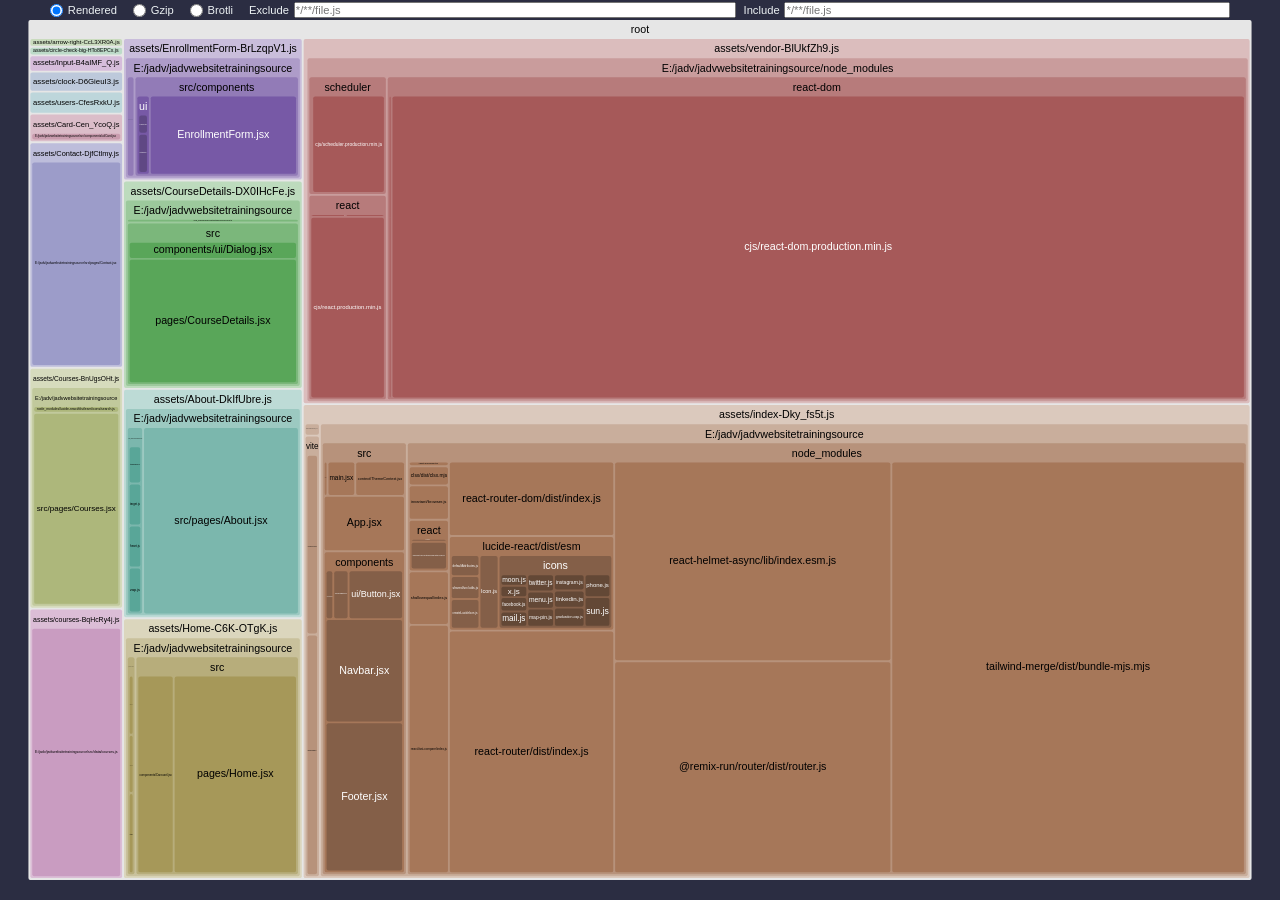
==== stats.html @ e6ab9fa9 "build july 19" ====
<!DOCTYPE html>
<html lang="en">
<head>
  <meta charset="UTF-8" />
  <meta name="viewport" content="width=device-width, initial-scale=1.0" />
  <meta http-equiv="X-UA-Compatible" content="ie=edge" />
  <title>Rollup Visualizer</title>
  <style>
:root {
  --font-family: -apple-system, BlinkMacSystemFont, "Segoe UI", Roboto, "Helvetica Neue", Arial,
    "Noto Sans", sans-serif, "Apple Color Emoji", "Segoe UI Emoji", "Segoe UI Symbol",
    "Noto Color Emoji";
  --background-color: #2b2d42;
  --text-color: #edf2f4;
}

html {
  box-sizing: border-box;
}

*,
*:before,
*:after {
  box-sizing: inherit;
}

html {
  background-color: var(--background-color);
  color: var(--text-color);
  font-family: var(--font-family);
}

body {
  padding: 0;
  margin: 0;
}

html,
body {
  height: 100%;
  width: 100%;
  overflow: hidden;
}

body {
  display: flex;
  flex-direction: column;
}

svg {
  vertical-align: middle;
  width: 100%;
  height: 100%;
  max-height: 100vh;
}

main {
  flex-grow: 1;
  height: 100vh;
  padding: 20px;
}

.tooltip {
  position: absolute;
  z-index: 1070;
  border: 2px solid;
  border-radius: 5px;
  padding: 5px;
  font-size: 0.875rem;
  background-color: var(--background-color);
  color: var(--text-color);
}

.tooltip-hidden {
  visibility: hidden;
  opacity: 0;
}

.sidebar {
  position: fixed;
  top: 0;
  left: 0;
  right: 0;
  display: flex;
  flex-direction: row;
  font-size: 0.7rem;
  align-items: center;
  margin: 0 50px;
  height: 20px;
}

.size-selectors {
  display: flex;
  flex-direction: row;
  align-items: center;
}

.size-selector {
  display: flex;
  flex-direction: row;
  align-items: center;
  justify-content: center;
  margin-right: 1rem;
}
.size-selector input {
  margin: 0 0.3rem 0 0;
}

.filters {
  flex: 1;
  display: flex;
  flex-direction: row;
  align-items: center;
}

.module-filters {
  display: flex;
  flex-grow: 1;
}

.module-filter {
  display: flex;
  flex-direction: row;
  align-items: center;
  justify-content: center;
  flex: 1;
}
.module-filter input {
  flex: 1;
  height: 1rem;
  padding: 0.01rem;
  font-size: 0.7rem;
  margin-left: 0.3rem;
}
.module-filter + .module-filter {
  margin-left: 0.5rem;
}

.node {
  cursor: pointer;
}
  </style>
</head>
<body>
  <main></main>
  <script>
  /*<!--*/
var drawChart = (function (exports) {
  'use strict';

  var n,l$1,u$2,i$1,r$1,o$1,e$1,f$2,c$1,s$1,a$1,h$1,p$1={},v$1=[],y$1=/acit|ex(?:s|g|n|p|$)|rph|grid|ows|mnc|ntw|ine[ch]|zoo|^ord|itera/i,w$1=Array.isArray;function d$1(n,l){for(var u in l)n[u]=l[u];return n}function g(n){n&&n.parentNode&&n.parentNode.removeChild(n);}function _$1(l,u,t){var i,r,o,e={};for(o in u)"key"==o?i=u[o]:"ref"==o?r=u[o]:e[o]=u[o];if(arguments.length>2&&(e.children=arguments.length>3?n.call(arguments,2):t),"function"==typeof l&&null!=l.defaultProps)for(o in l.defaultProps) void 0===e[o]&&(e[o]=l.defaultProps[o]);return m$1(l,e,i,r,null)}function m$1(n,t,i,r,o){var e={type:n,props:t,key:i,ref:r,__k:null,__:null,__b:0,__e:null,__c:null,constructor:void 0,__v:null==o?++u$2:o,__i:-1,__u:0};return null==o&&null!=l$1.vnode&&l$1.vnode(e),e}function k$1(n){return n.children}function x$1(n,l){this.props=n,this.context=l;}function S(n,l){if(null==l)return n.__?S(n.__,n.__i+1):null;for(var u;l<n.__k.length;l++)if(null!=(u=n.__k[l])&&null!=u.__e)return u.__e;return "function"==typeof n.type?S(n):null}function C$1(n){var l,u;if(null!=(n=n.__)&&null!=n.__c){for(n.__e=n.__c.base=null,l=0;l<n.__k.length;l++)if(null!=(u=n.__k[l])&&null!=u.__e){n.__e=n.__c.base=u.__e;break}return C$1(n)}}function M(n){(!n.__d&&(n.__d=true)&&i$1.push(n)&&!$.__r++||r$1!=l$1.debounceRendering)&&((r$1=l$1.debounceRendering)||o$1)($);}function $(){for(var n,u,t,r,o,f,c,s=1;i$1.length;)i$1.length>s&&i$1.sort(e$1),n=i$1.shift(),s=i$1.length,n.__d&&(t=void 0,o=(r=(u=n).__v).__e,f=[],c=[],u.__P&&((t=d$1({},r)).__v=r.__v+1,l$1.vnode&&l$1.vnode(t),O(u.__P,t,r,u.__n,u.__P.namespaceURI,32&r.__u?[o]:null,f,null==o?S(r):o,!!(32&r.__u),c),t.__v=r.__v,t.__.__k[t.__i]=t,z$1(f,t,c),t.__e!=o&&C$1(t)));$.__r=0;}function I(n,l,u,t,i,r,o,e,f,c,s){var a,h,y,w,d,g,_=t&&t.__k||v$1,m=l.length;for(f=P(u,l,_,f,m),a=0;a<m;a++)null!=(y=u.__k[a])&&(h=-1==y.__i?p$1:_[y.__i]||p$1,y.__i=a,g=O(n,y,h,i,r,o,e,f,c,s),w=y.__e,y.ref&&h.ref!=y.ref&&(h.ref&&q$1(h.ref,null,y),s.push(y.ref,y.__c||w,y)),null==d&&null!=w&&(d=w),4&y.__u||h.__k===y.__k?f=A$1(y,f,n):"function"==typeof y.type&&void 0!==g?f=g:w&&(f=w.nextSibling),y.__u&=-7);return u.__e=d,f}function P(n,l,u,t,i){var r,o,e,f,c,s=u.length,a=s,h=0;for(n.__k=new Array(i),r=0;r<i;r++)null!=(o=l[r])&&"boolean"!=typeof o&&"function"!=typeof o?(f=r+h,(o=n.__k[r]="string"==typeof o||"number"==typeof o||"bigint"==typeof o||o.constructor==String?m$1(null,o,null,null,null):w$1(o)?m$1(k$1,{children:o},null,null,null):null==o.constructor&&o.__b>0?m$1(o.type,o.props,o.key,o.ref?o.ref:null,o.__v):o).__=n,o.__b=n.__b+1,e=null,-1!=(c=o.__i=L(o,u,f,a))&&(a--,(e=u[c])&&(e.__u|=2)),null==e||null==e.__v?(-1==c&&(i>s?h--:i<s&&h++),"function"!=typeof o.type&&(o.__u|=4)):c!=f&&(c==f-1?h--:c==f+1?h++:(c>f?h--:h++,o.__u|=4))):n.__k[r]=null;if(a)for(r=0;r<s;r++)null!=(e=u[r])&&0==(2&e.__u)&&(e.__e==t&&(t=S(e)),B$1(e,e));return t}function A$1(n,l,u){var t,i;if("function"==typeof n.type){for(t=n.__k,i=0;t&&i<t.length;i++)t[i]&&(t[i].__=n,l=A$1(t[i],l,u));return l}n.__e!=l&&(l&&n.type&&!u.contains(l)&&(l=S(n)),u.insertBefore(n.__e,l||null),l=n.__e);do{l=l&&l.nextSibling;}while(null!=l&&8==l.nodeType);return l}function L(n,l,u,t){var i,r,o=n.key,e=n.type,f=l[u];if(null===f&&null==n.key||f&&o==f.key&&e==f.type&&0==(2&f.__u))return u;if(t>(null!=f&&0==(2&f.__u)?1:0))for(i=u-1,r=u+1;i>=0||r<l.length;){if(i>=0){if((f=l[i])&&0==(2&f.__u)&&o==f.key&&e==f.type)return i;i--;}if(r<l.length){if((f=l[r])&&0==(2&f.__u)&&o==f.key&&e==f.type)return r;r++;}}return  -1}function T$1(n,l,u){"-"==l[0]?n.setProperty(l,null==u?"":u):n[l]=null==u?"":"number"!=typeof u||y$1.test(l)?u:u+"px";}function j$1(n,l,u,t,i){var r,o;n:if("style"==l)if("string"==typeof u)n.style.cssText=u;else {if("string"==typeof t&&(n.style.cssText=t=""),t)for(l in t)u&&l in u||T$1(n.style,l,"");if(u)for(l in u)t&&u[l]==t[l]||T$1(n.style,l,u[l]);}else if("o"==l[0]&&"n"==l[1])r=l!=(l=l.replace(f$2,"$1")),o=l.toLowerCase(),l=o in n||"onFocusOut"==l||"onFocusIn"==l?o.slice(2):l.slice(2),n.l||(n.l={}),n.l[l+r]=u,u?t?u.u=t.u:(u.u=c$1,n.addEventListener(l,r?a$1:s$1,r)):n.removeEventListener(l,r?a$1:s$1,r);else {if("http://www.w3.org/2000/svg"==i)l=l.replace(/xlink(H|:h)/,"h").replace(/sName$/,"s");else if("width"!=l&&"height"!=l&&"href"!=l&&"list"!=l&&"form"!=l&&"tabIndex"!=l&&"download"!=l&&"rowSpan"!=l&&"colSpan"!=l&&"role"!=l&&"popover"!=l&&l in n)try{n[l]=null==u?"":u;break n}catch(n){}"function"==typeof u||(null==u||false===u&&"-"!=l[4]?n.removeAttribute(l):n.setAttribute(l,"popover"==l&&1==u?"":u));}}function F(n){return function(u){if(this.l){var t=this.l[u.type+n];if(null==u.t)u.t=c$1++;else if(u.t<t.u)return;return t(l$1.event?l$1.event(u):u)}}}function O(n,u,t,i,r,o,e,f,c,s){var a,h,p,v,y,_,m,b,S,C,M,$,P,A,H,L,T,j=u.type;if(null!=u.constructor)return null;128&t.__u&&(c=!!(32&t.__u),o=[f=u.__e=t.__e]),(a=l$1.__b)&&a(u);n:if("function"==typeof j)try{if(b=u.props,S="prototype"in j&&j.prototype.render,C=(a=j.contextType)&&i[a.__c],M=a?C?C.props.value:a.__:i,t.__c?m=(h=u.__c=t.__c).__=h.__E:(S?u.__c=h=new j(b,M):(u.__c=h=new x$1(b,M),h.constructor=j,h.render=D$1),C&&C.sub(h),h.props=b,h.state||(h.state={}),h.context=M,h.__n=i,p=h.__d=!0,h.__h=[],h._sb=[]),S&&null==h.__s&&(h.__s=h.state),S&&null!=j.getDerivedStateFromProps&&(h.__s==h.state&&(h.__s=d$1({},h.__s)),d$1(h.__s,j.getDerivedStateFromProps(b,h.__s))),v=h.props,y=h.state,h.__v=u,p)S&&null==j.getDerivedStateFromProps&&null!=h.componentWillMount&&h.componentWillMount(),S&&null!=h.componentDidMount&&h.__h.push(h.componentDidMount);else {if(S&&null==j.getDerivedStateFromProps&&b!==v&&null!=h.componentWillReceiveProps&&h.componentWillReceiveProps(b,M),!h.__e&&null!=h.shouldComponentUpdate&&!1===h.shouldComponentUpdate(b,h.__s,M)||u.__v==t.__v){for(u.__v!=t.__v&&(h.props=b,h.state=h.__s,h.__d=!1),u.__e=t.__e,u.__k=t.__k,u.__k.some(function(n){n&&(n.__=u);}),$=0;$<h._sb.length;$++)h.__h.push(h._sb[$]);h._sb=[],h.__h.length&&e.push(h);break n}null!=h.componentWillUpdate&&h.componentWillUpdate(b,h.__s,M),S&&null!=h.componentDidUpdate&&h.__h.push(function(){h.componentDidUpdate(v,y,_);});}if(h.context=M,h.props=b,h.__P=n,h.__e=!1,P=l$1.__r,A=0,S){for(h.state=h.__s,h.__d=!1,P&&P(u),a=h.render(h.props,h.state,h.context),H=0;H<h._sb.length;H++)h.__h.push(h._sb[H]);h._sb=[];}else do{h.__d=!1,P&&P(u),a=h.render(h.props,h.state,h.context),h.state=h.__s;}while(h.__d&&++A<25);h.state=h.__s,null!=h.getChildContext&&(i=d$1(d$1({},i),h.getChildContext())),S&&!p&&null!=h.getSnapshotBeforeUpdate&&(_=h.getSnapshotBeforeUpdate(v,y)),L=a,null!=a&&a.type===k$1&&null==a.key&&(L=N(a.props.children)),f=I(n,w$1(L)?L:[L],u,t,i,r,o,e,f,c,s),h.base=u.__e,u.__u&=-161,h.__h.length&&e.push(h),m&&(h.__E=h.__=null);}catch(n){if(u.__v=null,c||null!=o)if(n.then){for(u.__u|=c?160:128;f&&8==f.nodeType&&f.nextSibling;)f=f.nextSibling;o[o.indexOf(f)]=null,u.__e=f;}else for(T=o.length;T--;)g(o[T]);else u.__e=t.__e,u.__k=t.__k;l$1.__e(n,u,t);}else null==o&&u.__v==t.__v?(u.__k=t.__k,u.__e=t.__e):f=u.__e=V(t.__e,u,t,i,r,o,e,c,s);return (a=l$1.diffed)&&a(u),128&u.__u?void 0:f}function z$1(n,u,t){for(var i=0;i<t.length;i++)q$1(t[i],t[++i],t[++i]);l$1.__c&&l$1.__c(u,n),n.some(function(u){try{n=u.__h,u.__h=[],n.some(function(n){n.call(u);});}catch(n){l$1.__e(n,u.__v);}});}function N(n){return "object"!=typeof n||null==n||n.__b&&n.__b>0?n:w$1(n)?n.map(N):d$1({},n)}function V(u,t,i,r,o,e,f,c,s){var a,h,v,y,d,_,m,b=i.props,k=t.props,x=t.type;if("svg"==x?o="http://www.w3.org/2000/svg":"math"==x?o="http://www.w3.org/1998/Math/MathML":o||(o="http://www.w3.org/1999/xhtml"),null!=e)for(a=0;a<e.length;a++)if((d=e[a])&&"setAttribute"in d==!!x&&(x?d.localName==x:3==d.nodeType)){u=d,e[a]=null;break}if(null==u){if(null==x)return document.createTextNode(k);u=document.createElementNS(o,x,k.is&&k),c&&(l$1.__m&&l$1.__m(t,e),c=false),e=null;}if(null==x)b===k||c&&u.data==k||(u.data=k);else {if(e=e&&n.call(u.childNodes),b=i.props||p$1,!c&&null!=e)for(b={},a=0;a<u.attributes.length;a++)b[(d=u.attributes[a]).name]=d.value;for(a in b)if(d=b[a],"children"==a);else if("dangerouslySetInnerHTML"==a)v=d;else if(!(a in k)){if("value"==a&&"defaultValue"in k||"checked"==a&&"defaultChecked"in k)continue;j$1(u,a,null,d,o);}for(a in k)d=k[a],"children"==a?y=d:"dangerouslySetInnerHTML"==a?h=d:"value"==a?_=d:"checked"==a?m=d:c&&"function"!=typeof d||b[a]===d||j$1(u,a,d,b[a],o);if(h)c||v&&(h.__html==v.__html||h.__html==u.innerHTML)||(u.innerHTML=h.__html),t.__k=[];else if(v&&(u.innerHTML=""),I("template"==t.type?u.content:u,w$1(y)?y:[y],t,i,r,"foreignObject"==x?"http://www.w3.org/1999/xhtml":o,e,f,e?e[0]:i.__k&&S(i,0),c,s),null!=e)for(a=e.length;a--;)g(e[a]);c||(a="value","progress"==x&&null==_?u.removeAttribute("value"):null!=_&&(_!==u[a]||"progress"==x&&!_||"option"==x&&_!=b[a])&&j$1(u,a,_,b[a],o),a="checked",null!=m&&m!=u[a]&&j$1(u,a,m,b[a],o));}return u}function q$1(n,u,t){try{if("function"==typeof n){var i="function"==typeof n.__u;i&&n.__u(),i&&null==u||(n.__u=n(u));}else n.current=u;}catch(n){l$1.__e(n,t);}}function B$1(n,u,t){var i,r;if(l$1.unmount&&l$1.unmount(n),(i=n.ref)&&(i.current&&i.current!=n.__e||q$1(i,null,u)),null!=(i=n.__c)){if(i.componentWillUnmount)try{i.componentWillUnmount();}catch(n){l$1.__e(n,u);}i.base=i.__P=null;}if(i=n.__k)for(r=0;r<i.length;r++)i[r]&&B$1(i[r],u,t||"function"!=typeof n.type);t||g(n.__e),n.__c=n.__=n.__e=void 0;}function D$1(n,l,u){return this.constructor(n,u)}function E(u,t,i){var r,o,e,f;t==document&&(t=document.documentElement),l$1.__&&l$1.__(u,t),o=(r="function"=="undefined")?null:t.__k,e=[],f=[],O(t,u=(t).__k=_$1(k$1,null,[u]),o||p$1,p$1,t.namespaceURI,o?null:t.firstChild?n.call(t.childNodes):null,e,o?o.__e:t.firstChild,r,f),z$1(e,u,f);}function K(n){function l(n){var u,t;return this.getChildContext||(u=new Set,(t={})[l.__c]=this,this.getChildContext=function(){return t},this.componentWillUnmount=function(){u=null;},this.shouldComponentUpdate=function(n){this.props.value!=n.value&&u.forEach(function(n){n.__e=true,M(n);});},this.sub=function(n){u.add(n);var l=n.componentWillUnmount;n.componentWillUnmount=function(){u&&u.delete(n),l&&l.call(n);};}),n.children}return l.__c="__cC"+h$1++,l.__=n,l.Provider=l.__l=(l.Consumer=function(n,l){return n.children(l)}).contextType=l,l}n=v$1.slice,l$1={__e:function(n,l,u,t){for(var i,r,o;l=l.__;)if((i=l.__c)&&!i.__)try{if((r=i.constructor)&&null!=r.getDerivedStateFromError&&(i.setState(r.getDerivedStateFromError(n)),o=i.__d),null!=i.componentDidCatch&&(i.componentDidCatch(n,t||{}),o=i.__d),o)return i.__E=i}catch(l){n=l;}throw n}},u$2=0,x$1.prototype.setState=function(n,l){var u;u=null!=this.__s&&this.__s!=this.state?this.__s:this.__s=d$1({},this.state),"function"==typeof n&&(n=n(d$1({},u),this.props)),n&&d$1(u,n),null!=n&&this.__v&&(l&&this._sb.push(l),M(this));},x$1.prototype.forceUpdate=function(n){this.__v&&(this.__e=true,n&&this.__h.push(n),M(this));},x$1.prototype.render=k$1,i$1=[],o$1="function"==typeof Promise?Promise.prototype.then.bind(Promise.resolve()):setTimeout,e$1=function(n,l){return n.__v.__b-l.__v.__b},$.__r=0,f$2=/(PointerCapture)$|Capture$/i,c$1=0,s$1=F(false),a$1=F(true),h$1=0;

  var f$1=0;function u$1(e,t,n,o,i,u){t||(t={});var a,c,p=t;if("ref"in p)for(c in p={},t)"ref"==c?a=t[c]:p[c]=t[c];var l={type:e,props:p,key:n,ref:a,__k:null,__:null,__b:0,__e:null,__c:null,constructor:void 0,__v:--f$1,__i:-1,__u:0,__source:i,__self:u};if("function"==typeof e&&(a=e.defaultProps))for(c in a) void 0===p[c]&&(p[c]=a[c]);return l$1.vnode&&l$1.vnode(l),l}

  function count$1(node) {
    var sum = 0,
        children = node.children,
        i = children && children.length;
    if (!i) sum = 1;
    else while (--i >= 0) sum += children[i].value;
    node.value = sum;
  }

  function node_count() {
    return this.eachAfter(count$1);
  }

  function node_each(callback, that) {
    let index = -1;
    for (const node of this) {
      callback.call(that, node, ++index, this);
    }
    return this;
  }

  function node_eachBefore(callback, that) {
    var node = this, nodes = [node], children, i, index = -1;
    while (node = nodes.pop()) {
      callback.call(that, node, ++index, this);
      if (children = node.children) {
        for (i = children.length - 1; i >= 0; --i) {
          nodes.push(children[i]);
        }
      }
    }
    return this;
  }

  function node_eachAfter(callback, that) {
    var node = this, nodes = [node], next = [], children, i, n, index = -1;
    while (node = nodes.pop()) {
      next.push(node);
      if (children = node.children) {
        for (i = 0, n = children.length; i < n; ++i) {
          nodes.push(children[i]);
        }
      }
    }
    while (node = next.pop()) {
      callback.call(that, node, ++index, this);
    }
    return this;
  }

  function node_find(callback, that) {
    let index = -1;
    for (const node of this) {
      if (callback.call(that, node, ++index, this)) {
        return node;
      }
    }
  }

  function node_sum(value) {
    return this.eachAfter(function(node) {
      var sum = +value(node.data) || 0,
          children = node.children,
          i = children && children.length;
      while (--i >= 0) sum += children[i].value;
      node.value = sum;
    });
  }

  function node_sort(compare) {
    return this.eachBefore(function(node) {
      if (node.children) {
        node.children.sort(compare);
      }
    });
  }

  function node_path(end) {
    var start = this,
        ancestor = leastCommonAncestor(start, end),
        nodes = [start];
    while (start !== ancestor) {
      start = start.parent;
      nodes.push(start);
    }
    var k = nodes.length;
    while (end !== ancestor) {
      nodes.splice(k, 0, end);
      end = end.parent;
    }
    return nodes;
  }

  function leastCommonAncestor(a, b) {
    if (a === b) return a;
    var aNodes = a.ancestors(),
        bNodes = b.ancestors(),
        c = null;
    a = aNodes.pop();
    b = bNodes.pop();
    while (a === b) {
      c = a;
      a = aNodes.pop();
      b = bNodes.pop();
    }
    return c;
  }

  function node_ancestors() {
    var node = this, nodes = [node];
    while (node = node.parent) {
      nodes.push(node);
    }
    return nodes;
  }

  function node_descendants() {
    return Array.from(this);
  }

  function node_leaves() {
    var leaves = [];
    this.eachBefore(function(node) {
      if (!node.children) {
        leaves.push(node);
      }
    });
    return leaves;
  }

  function node_links() {
    var root = this, links = [];
    root.each(function(node) {
      if (node !== root) { // Don’t include the root’s parent, if any.
        links.push({source: node.parent, target: node});
      }
    });
    return links;
  }

  function* node_iterator() {
    var node = this, current, next = [node], children, i, n;
    do {
      current = next.reverse(), next = [];
      while (node = current.pop()) {
        yield node;
        if (children = node.children) {
          for (i = 0, n = children.length; i < n; ++i) {
            next.push(children[i]);
          }
        }
      }
    } while (next.length);
  }

  function hierarchy(data, children) {
    if (data instanceof Map) {
      data = [undefined, data];
      if (children === undefined) children = mapChildren;
    } else if (children === undefined) {
      children = objectChildren;
    }

    var root = new Node$1(data),
        node,
        nodes = [root],
        child,
        childs,
        i,
        n;

    while (node = nodes.pop()) {
      if ((childs = children(node.data)) && (n = (childs = Array.from(childs)).length)) {
        node.children = childs;
        for (i = n - 1; i >= 0; --i) {
          nodes.push(child = childs[i] = new Node$1(childs[i]));
          child.parent = node;
          child.depth = node.depth + 1;
        }
      }
    }

    return root.eachBefore(computeHeight);
  }

  function node_copy() {
    return hierarchy(this).eachBefore(copyData);
  }

  function objectChildren(d) {
    return d.children;
  }

  function mapChildren(d) {
    return Array.isArray(d) ? d[1] : null;
  }

  function copyData(node) {
    if (node.data.value !== undefined) node.value = node.data.value;
    node.data = node.data.data;
  }

  function computeHeight(node) {
    var height = 0;
    do node.height = height;
    while ((node = node.parent) && (node.height < ++height));
  }

  function Node$1(data) {
    this.data = data;
    this.depth =
    this.height = 0;
    this.parent = null;
  }

  Node$1.prototype = hierarchy.prototype = {
    constructor: Node$1,
    count: node_count,
    each: node_each,
    eachAfter: node_eachAfter,
    eachBefore: node_eachBefore,
    find: node_find,
    sum: node_sum,
    sort: node_sort,
    path: node_path,
    ancestors: node_ancestors,
    descendants: node_descendants,
    leaves: node_leaves,
    links: node_links,
    copy: node_copy,
    [Symbol.iterator]: node_iterator
  };

  function required(f) {
    if (typeof f !== "function") throw new Error;
    return f;
  }

  function constantZero() {
    return 0;
  }

  function constant$1(x) {
    return function() {
      return x;
    };
  }

  function roundNode(node) {
    node.x0 = Math.round(node.x0);
    node.y0 = Math.round(node.y0);
    node.x1 = Math.round(node.x1);
    node.y1 = Math.round(node.y1);
  }

  function treemapDice(parent, x0, y0, x1, y1) {
    var nodes = parent.children,
        node,
        i = -1,
        n = nodes.length,
        k = parent.value && (x1 - x0) / parent.value;

    while (++i < n) {
      node = nodes[i], node.y0 = y0, node.y1 = y1;
      node.x0 = x0, node.x1 = x0 += node.value * k;
    }
  }

  function treemapSlice(parent, x0, y0, x1, y1) {
    var nodes = parent.children,
        node,
        i = -1,
        n = nodes.length,
        k = parent.value && (y1 - y0) / parent.value;

    while (++i < n) {
      node = nodes[i], node.x0 = x0, node.x1 = x1;
      node.y0 = y0, node.y1 = y0 += node.value * k;
    }
  }

  var phi = (1 + Math.sqrt(5)) / 2;

  function squarifyRatio(ratio, parent, x0, y0, x1, y1) {
    var rows = [],
        nodes = parent.children,
        row,
        nodeValue,
        i0 = 0,
        i1 = 0,
        n = nodes.length,
        dx, dy,
        value = parent.value,
        sumValue,
        minValue,
        maxValue,
        newRatio,
        minRatio,
        alpha,
        beta;

    while (i0 < n) {
      dx = x1 - x0, dy = y1 - y0;

      // Find the next non-empty node.
      do sumValue = nodes[i1++].value; while (!sumValue && i1 < n);
      minValue = maxValue = sumValue;
      alpha = Math.max(dy / dx, dx / dy) / (value * ratio);
      beta = sumValue * sumValue * alpha;
      minRatio = Math.max(maxValue / beta, beta / minValue);

      // Keep adding nodes while the aspect ratio maintains or improves.
      for (; i1 < n; ++i1) {
        sumValue += nodeValue = nodes[i1].value;
        if (nodeValue < minValue) minValue = nodeValue;
        if (nodeValue > maxValue) maxValue = nodeValue;
        beta = sumValue * sumValue * alpha;
        newRatio = Math.max(maxValue / beta, beta / minValue);
        if (newRatio > minRatio) { sumValue -= nodeValue; break; }
        minRatio = newRatio;
      }

      // Position and record the row orientation.
      rows.push(row = {value: sumValue, dice: dx < dy, children: nodes.slice(i0, i1)});
      if (row.dice) treemapDice(row, x0, y0, x1, value ? y0 += dy * sumValue / value : y1);
      else treemapSlice(row, x0, y0, value ? x0 += dx * sumValue / value : x1, y1);
      value -= sumValue, i0 = i1;
    }

    return rows;
  }

  var squarify = (function custom(ratio) {

    function squarify(parent, x0, y0, x1, y1) {
      squarifyRatio(ratio, parent, x0, y0, x1, y1);
    }

    squarify.ratio = function(x) {
      return custom((x = +x) > 1 ? x : 1);
    };

    return squarify;
  })(phi);

  function treemap() {
    var tile = squarify,
        round = false,
        dx = 1,
        dy = 1,
        paddingStack = [0],
        paddingInner = constantZero,
        paddingTop = constantZero,
        paddingRight = constantZero,
        paddingBottom = constantZero,
        paddingLeft = constantZero;

    function treemap(root) {
      root.x0 =
      root.y0 = 0;
      root.x1 = dx;
      root.y1 = dy;
      root.eachBefore(positionNode);
      paddingStack = [0];
      if (round) root.eachBefore(roundNode);
      return root;
    }

    function positionNode(node) {
      var p = paddingStack[node.depth],
          x0 = node.x0 + p,
          y0 = node.y0 + p,
          x1 = node.x1 - p,
          y1 = node.y1 - p;
      if (x1 < x0) x0 = x1 = (x0 + x1) / 2;
      if (y1 < y0) y0 = y1 = (y0 + y1) / 2;
      node.x0 = x0;
      node.y0 = y0;
      node.x1 = x1;
      node.y1 = y1;
      if (node.children) {
        p = paddingStack[node.depth + 1] = paddingInner(node) / 2;
        x0 += paddingLeft(node) - p;
        y0 += paddingTop(node) - p;
        x1 -= paddingRight(node) - p;
        y1 -= paddingBottom(node) - p;
        if (x1 < x0) x0 = x1 = (x0 + x1) / 2;
        if (y1 < y0) y0 = y1 = (y0 + y1) / 2;
        tile(node, x0, y0, x1, y1);
      }
    }

    treemap.round = function(x) {
      return arguments.length ? (round = !!x, treemap) : round;
    };

    treemap.size = function(x) {
      return arguments.length ? (dx = +x[0], dy = +x[1], treemap) : [dx, dy];
    };

    treemap.tile = function(x) {
      return arguments.length ? (tile = required(x), treemap) : tile;
    };

    treemap.padding = function(x) {
      return arguments.length ? treemap.paddingInner(x).paddingOuter(x) : treemap.paddingInner();
    };

    treemap.paddingInner = function(x) {
      return arguments.length ? (paddingInner = typeof x === "function" ? x : constant$1(+x), treemap) : paddingInner;
    };

    treemap.paddingOuter = function(x) {
      return arguments.length ? treemap.paddingTop(x).paddingRight(x).paddingBottom(x).paddingLeft(x) : treemap.paddingTop();
    };

    treemap.paddingTop = function(x) {
      return arguments.length ? (paddingTop = typeof x === "function" ? x : constant$1(+x), treemap) : paddingTop;
    };

    treemap.paddingRight = function(x) {
      return arguments.length ? (paddingRight = typeof x === "function" ? x : constant$1(+x), treemap) : paddingRight;
    };

    treemap.paddingBottom = function(x) {
      return arguments.length ? (paddingBottom = typeof x === "function" ? x : constant$1(+x), treemap) : paddingBottom;
    };

    treemap.paddingLeft = function(x) {
      return arguments.length ? (paddingLeft = typeof x === "function" ? x : constant$1(+x), treemap) : paddingLeft;
    };

    return treemap;
  }

  var treemapResquarify = (function custom(ratio) {

    function resquarify(parent, x0, y0, x1, y1) {
      if ((rows = parent._squarify) && (rows.ratio === ratio)) {
        var rows,
            row,
            nodes,
            i,
            j = -1,
            n,
            m = rows.length,
            value = parent.value;

        while (++j < m) {
          row = rows[j], nodes = row.children;
          for (i = row.value = 0, n = nodes.length; i < n; ++i) row.value += nodes[i].value;
          if (row.dice) treemapDice(row, x0, y0, x1, value ? y0 += (y1 - y0) * row.value / value : y1);
          else treemapSlice(row, x0, y0, value ? x0 += (x1 - x0) * row.value / value : x1, y1);
          value -= row.value;
        }
      } else {
        parent._squarify = rows = squarifyRatio(ratio, parent, x0, y0, x1, y1);
        rows.ratio = ratio;
      }
    }

    resquarify.ratio = function(x) {
      return custom((x = +x) > 1 ? x : 1);
    };

    return resquarify;
  })(phi);

  const isModuleTree = (mod) => "children" in mod;

  let count = 0;
  class Id {
      constructor(id) {
          this._id = id;
          const url = new URL(window.location.href);
          url.hash = id;
          this._href = url.toString();
      }
      get id() {
          return this._id;
      }
      get href() {
          return this._href;
      }
      toString() {
          return `url(${this.href})`;
      }
  }
  function generateUniqueId(name) {
      count += 1;
      const id = ["O", name, count].filter(Boolean).join("-");
      return new Id(id);
  }

  const LABELS = {
      renderedLength: "Rendered",
      gzipLength: "Gzip",
      brotliLength: "Brotli",
  };
  const getAvailableSizeOptions = (options) => {
      const availableSizeProperties = ["renderedLength"];
      if (options.gzip) {
          availableSizeProperties.push("gzipLength");
      }
      if (options.brotli) {
          availableSizeProperties.push("brotliLength");
      }
      return availableSizeProperties;
  };

  var t,r,u,i,o=0,f=[],c=l$1,e=c.__b,a=c.__r,v=c.diffed,l=c.__c,m=c.unmount,s=c.__;function p(n,t){c.__h&&c.__h(r,n,o||t),o=0;var u=r.__H||(r.__H={__:[],__h:[]});return n>=u.__.length&&u.__.push({}),u.__[n]}function d(n){return o=1,h(D,n)}function h(n,u,i){var o=p(t++,2);if(o.t=n,!o.__c&&(o.__=[D(void 0,u),function(n){var t=o.__N?o.__N[0]:o.__[0],r=o.t(t,n);t!==r&&(o.__N=[r,o.__[1]],o.__c.setState({}));}],o.__c=r,!r.__f)){var f=function(n,t,r){if(!o.__c.__H)return  true;var u=o.__c.__H.__.filter(function(n){return !!n.__c});if(u.every(function(n){return !n.__N}))return !c||c.call(this,n,t,r);var i=o.__c.props!==n;return u.forEach(function(n){if(n.__N){var t=n.__[0];n.__=n.__N,n.__N=void 0,t!==n.__[0]&&(i=true);}}),c&&c.call(this,n,t,r)||i};r.__f=true;var c=r.shouldComponentUpdate,e=r.componentWillUpdate;r.componentWillUpdate=function(n,t,r){if(this.__e){var u=c;c=void 0,f(n,t,r),c=u;}e&&e.call(this,n,t,r);},r.shouldComponentUpdate=f;}return o.__N||o.__}function y(n,u){var i=p(t++,3);!c.__s&&C(i.__H,u)&&(i.__=n,i.u=u,r.__H.__h.push(i));}function _(n,u){var i=p(t++,4);!c.__s&&C(i.__H,u)&&(i.__=n,i.u=u,r.__h.push(i));}function A(n){return o=5,T(function(){return {current:n}},[])}function T(n,r){var u=p(t++,7);return C(u.__H,r)&&(u.__=n(),u.__H=r,u.__h=n),u.__}function q(n,t){return o=8,T(function(){return n},t)}function x(n){var u=r.context[n.__c],i=p(t++,9);return i.c=n,u?(null==i.__&&(i.__=true,u.sub(r)),u.props.value):n.__}function j(){for(var n;n=f.shift();)if(n.__P&&n.__H)try{n.__H.__h.forEach(z),n.__H.__h.forEach(B),n.__H.__h=[];}catch(t){n.__H.__h=[],c.__e(t,n.__v);}}c.__b=function(n){r=null,e&&e(n);},c.__=function(n,t){n&&t.__k&&t.__k.__m&&(n.__m=t.__k.__m),s&&s(n,t);},c.__r=function(n){a&&a(n),t=0;var i=(r=n.__c).__H;i&&(u===r?(i.__h=[],r.__h=[],i.__.forEach(function(n){n.__N&&(n.__=n.__N),n.u=n.__N=void 0;})):(i.__h.forEach(z),i.__h.forEach(B),i.__h=[],t=0)),u=r;},c.diffed=function(n){v&&v(n);var t=n.__c;t&&t.__H&&(t.__H.__h.length&&(1!==f.push(t)&&i===c.requestAnimationFrame||((i=c.requestAnimationFrame)||w)(j)),t.__H.__.forEach(function(n){n.u&&(n.__H=n.u),n.u=void 0;})),u=r=null;},c.__c=function(n,t){t.some(function(n){try{n.__h.forEach(z),n.__h=n.__h.filter(function(n){return !n.__||B(n)});}catch(r){t.some(function(n){n.__h&&(n.__h=[]);}),t=[],c.__e(r,n.__v);}}),l&&l(n,t);},c.unmount=function(n){m&&m(n);var t,r=n.__c;r&&r.__H&&(r.__H.__.forEach(function(n){try{z(n);}catch(n){t=n;}}),r.__H=void 0,t&&c.__e(t,r.__v));};var k="function"==typeof requestAnimationFrame;function w(n){var t,r=function(){clearTimeout(u),k&&cancelAnimationFrame(t),setTimeout(n);},u=setTimeout(r,35);k&&(t=requestAnimationFrame(r));}function z(n){var t=r,u=n.__c;"function"==typeof u&&(n.__c=void 0,u()),r=t;}function B(n){var t=r;n.__c=n.__(),r=t;}function C(n,t){return !n||n.length!==t.length||t.some(function(t,r){return t!==n[r]})}function D(n,t){return "function"==typeof t?t(n):t}

  const PLACEHOLDER = "*/**/file.js";
  const SideBar = ({ availableSizeProperties, sizeProperty, setSizeProperty, onExcludeChange, onIncludeChange, }) => {
      const [includeValue, setIncludeValue] = d("");
      const [excludeValue, setExcludeValue] = d("");
      const handleSizePropertyChange = (sizeProp) => () => {
          if (sizeProp !== sizeProperty) {
              setSizeProperty(sizeProp);
          }
      };
      const handleIncludeChange = (event) => {
          const value = event.currentTarget.value;
          setIncludeValue(value);
          onIncludeChange(value);
      };
      const handleExcludeChange = (event) => {
          const value = event.currentTarget.value;
          setExcludeValue(value);
          onExcludeChange(value);
      };
      return (u$1("aside", { className: "sidebar", children: [u$1("div", { className: "size-selectors", children: availableSizeProperties.length > 1 &&
                      availableSizeProperties.map((sizeProp) => {
                          const id = `selector-${sizeProp}`;
                          return (u$1("div", { className: "size-selector", children: [u$1("input", { type: "radio", id: id, checked: sizeProp === sizeProperty, onChange: handleSizePropertyChange(sizeProp) }), u$1("label", { htmlFor: id, children: LABELS[sizeProp] })] }, sizeProp));
                      }) }), u$1("div", { className: "module-filters", children: [u$1("div", { className: "module-filter", children: [u$1("label", { htmlFor: "module-filter-exclude", children: "Exclude" }), u$1("input", { type: "text", id: "module-filter-exclude", value: excludeValue, onInput: handleExcludeChange, placeholder: PLACEHOLDER })] }), u$1("div", { className: "module-filter", children: [u$1("label", { htmlFor: "module-filter-include", children: "Include" }), u$1("input", { type: "text", id: "module-filter-include", value: includeValue, onInput: handleIncludeChange, placeholder: PLACEHOLDER })] })] })] }));
  };

  function getDefaultExportFromCjs (x) {
  	return x && x.__esModule && Object.prototype.hasOwnProperty.call(x, 'default') ? x['default'] : x;
  }

  var utils = {};

  var constants$1;
  var hasRequiredConstants;

  function requireConstants () {
  	if (hasRequiredConstants) return constants$1;
  	hasRequiredConstants = 1;

  	const WIN_SLASH = '\\\\/';
  	const WIN_NO_SLASH = `[^${WIN_SLASH}]`;

  	/**
  	 * Posix glob regex
  	 */

  	const DOT_LITERAL = '\\.';
  	const PLUS_LITERAL = '\\+';
  	const QMARK_LITERAL = '\\?';
  	const SLASH_LITERAL = '\\/';
  	const ONE_CHAR = '(?=.)';
  	const QMARK = '[^/]';
  	const END_ANCHOR = `(?:${SLASH_LITERAL}|$)`;
  	const START_ANCHOR = `(?:^|${SLASH_LITERAL})`;
  	const DOTS_SLASH = `${DOT_LITERAL}{1,2}${END_ANCHOR}`;
  	const NO_DOT = `(?!${DOT_LITERAL})`;
  	const NO_DOTS = `(?!${START_ANCHOR}${DOTS_SLASH})`;
  	const NO_DOT_SLASH = `(?!${DOT_LITERAL}{0,1}${END_ANCHOR})`;
  	const NO_DOTS_SLASH = `(?!${DOTS_SLASH})`;
  	const QMARK_NO_DOT = `[^.${SLASH_LITERAL}]`;
  	const STAR = `${QMARK}*?`;
  	const SEP = '/';

  	const POSIX_CHARS = {
  	  DOT_LITERAL,
  	  PLUS_LITERAL,
  	  QMARK_LITERAL,
  	  SLASH_LITERAL,
  	  ONE_CHAR,
  	  QMARK,
  	  END_ANCHOR,
  	  DOTS_SLASH,
  	  NO_DOT,
  	  NO_DOTS,
  	  NO_DOT_SLASH,
  	  NO_DOTS_SLASH,
  	  QMARK_NO_DOT,
  	  STAR,
  	  START_ANCHOR,
  	  SEP
  	};

  	/**
  	 * Windows glob regex
  	 */

  	const WINDOWS_CHARS = {
  	  ...POSIX_CHARS,

  	  SLASH_LITERAL: `[${WIN_SLASH}]`,
  	  QMARK: WIN_NO_SLASH,
  	  STAR: `${WIN_NO_SLASH}*?`,
  	  DOTS_SLASH: `${DOT_LITERAL}{1,2}(?:[${WIN_SLASH}]|$)`,
  	  NO_DOT: `(?!${DOT_LITERAL})`,
  	  NO_DOTS: `(?!(?:^|[${WIN_SLASH}])${DOT_LITERAL}{1,2}(?:[${WIN_SLASH}]|$))`,
  	  NO_DOT_SLASH: `(?!${DOT_LITERAL}{0,1}(?:[${WIN_SLASH}]|$))`,
  	  NO_DOTS_SLASH: `(?!${DOT_LITERAL}{1,2}(?:[${WIN_SLASH}]|$))`,
  	  QMARK_NO_DOT: `[^.${WIN_SLASH}]`,
  	  START_ANCHOR: `(?:^|[${WIN_SLASH}])`,
  	  END_ANCHOR: `(?:[${WIN_SLASH}]|$)`,
  	  SEP: '\\'
  	};

  	/**
  	 * POSIX Bracket Regex
  	 */

  	const POSIX_REGEX_SOURCE = {
  	  alnum: 'a-zA-Z0-9',
  	  alpha: 'a-zA-Z',
  	  ascii: '\\x00-\\x7F',
  	  blank: ' \\t',
  	  cntrl: '\\x00-\\x1F\\x7F',
  	  digit: '0-9',
  	  graph: '\\x21-\\x7E',
  	  lower: 'a-z',
  	  print: '\\x20-\\x7E ',
  	  punct: '\\-!"#$%&\'()\\*+,./:;<=>?@[\\]^_`{|}~',
  	  space: ' \\t\\r\\n\\v\\f',
  	  upper: 'A-Z',
  	  word: 'A-Za-z0-9_',
  	  xdigit: 'A-Fa-f0-9'
  	};

  	constants$1 = {
  	  MAX_LENGTH: 1024 * 64,
  	  POSIX_REGEX_SOURCE,

  	  // regular expressions
  	  REGEX_BACKSLASH: /\\(?![*+?^${}(|)[\]])/g,
  	  REGEX_NON_SPECIAL_CHARS: /^[^@![\].,$*+?^{}()|\\/]+/,
  	  REGEX_SPECIAL_CHARS: /[-*+?.^${}(|)[\]]/,
  	  REGEX_SPECIAL_CHARS_BACKREF: /(\\?)((\W)(\3*))/g,
  	  REGEX_SPECIAL_CHARS_GLOBAL: /([-*+?.^${}(|)[\]])/g,
  	  REGEX_REMOVE_BACKSLASH: /(?:\[.*?[^\\]\]|\\(?=.))/g,

  	  // Replace globs with equivalent patterns to reduce parsing time.
  	  REPLACEMENTS: {
  	    '***': '*',
  	    '**/**': '**',
  	    '**/**/**': '**'
  	  },

  	  // Digits
  	  CHAR_0: 48, /* 0 */
  	  CHAR_9: 57, /* 9 */

  	  // Alphabet chars.
  	  CHAR_UPPERCASE_A: 65, /* A */
  	  CHAR_LOWERCASE_A: 97, /* a */
  	  CHAR_UPPERCASE_Z: 90, /* Z */
  	  CHAR_LOWERCASE_Z: 122, /* z */

  	  CHAR_LEFT_PARENTHESES: 40, /* ( */
  	  CHAR_RIGHT_PARENTHESES: 41, /* ) */

  	  CHAR_ASTERISK: 42, /* * */

  	  // Non-alphabetic chars.
  	  CHAR_AMPERSAND: 38, /* & */
  	  CHAR_AT: 64, /* @ */
  	  CHAR_BACKWARD_SLASH: 92, /* \ */
  	  CHAR_CARRIAGE_RETURN: 13, /* \r */
  	  CHAR_CIRCUMFLEX_ACCENT: 94, /* ^ */
  	  CHAR_COLON: 58, /* : */
  	  CHAR_COMMA: 44, /* , */
  	  CHAR_DOT: 46, /* . */
  	  CHAR_DOUBLE_QUOTE: 34, /* " */
  	  CHAR_EQUAL: 61, /* = */
  	  CHAR_EXCLAMATION_MARK: 33, /* ! */
  	  CHAR_FORM_FEED: 12, /* \f */
  	  CHAR_FORWARD_SLASH: 47, /* / */
  	  CHAR_GRAVE_ACCENT: 96, /* ` */
  	  CHAR_HASH: 35, /* # */
  	  CHAR_HYPHEN_MINUS: 45, /* - */
  	  CHAR_LEFT_ANGLE_BRACKET: 60, /* < */
  	  CHAR_LEFT_CURLY_BRACE: 123, /* { */
  	  CHAR_LEFT_SQUARE_BRACKET: 91, /* [ */
  	  CHAR_LINE_FEED: 10, /* \n */
  	  CHAR_NO_BREAK_SPACE: 160, /* \u00A0 */
  	  CHAR_PERCENT: 37, /* % */
  	  CHAR_PLUS: 43, /* + */
  	  CHAR_QUESTION_MARK: 63, /* ? */
  	  CHAR_RIGHT_ANGLE_BRACKET: 62, /* > */
  	  CHAR_RIGHT_CURLY_BRACE: 125, /* } */
  	  CHAR_RIGHT_SQUARE_BRACKET: 93, /* ] */
  	  CHAR_SEMICOLON: 59, /* ; */
  	  CHAR_SINGLE_QUOTE: 39, /* ' */
  	  CHAR_SPACE: 32, /*   */
  	  CHAR_TAB: 9, /* \t */
  	  CHAR_UNDERSCORE: 95, /* _ */
  	  CHAR_VERTICAL_LINE: 124, /* | */
  	  CHAR_ZERO_WIDTH_NOBREAK_SPACE: 65279, /* \uFEFF */

  	  /**
  	   * Create EXTGLOB_CHARS
  	   */

  	  extglobChars(chars) {
  	    return {
  	      '!': { type: 'negate', open: '(?:(?!(?:', close: `))${chars.STAR})` },
  	      '?': { type: 'qmark', open: '(?:', close: ')?' },
  	      '+': { type: 'plus', open: '(?:', close: ')+' },
  	      '*': { type: 'star', open: '(?:', close: ')*' },
  	      '@': { type: 'at', open: '(?:', close: ')' }
  	    };
  	  },

  	  /**
  	   * Create GLOB_CHARS
  	   */

  	  globChars(win32) {
  	    return win32 === true ? WINDOWS_CHARS : POSIX_CHARS;
  	  }
  	};
  	return constants$1;
  }

  /*global navigator*/

  var hasRequiredUtils;

  function requireUtils () {
  	if (hasRequiredUtils) return utils;
  	hasRequiredUtils = 1;
  	(function (exports) {

  		const {
  		  REGEX_BACKSLASH,
  		  REGEX_REMOVE_BACKSLASH,
  		  REGEX_SPECIAL_CHARS,
  		  REGEX_SPECIAL_CHARS_GLOBAL
  		} = /*@__PURE__*/ requireConstants();

  		exports.isObject = val => val !== null && typeof val === 'object' && !Array.isArray(val);
  		exports.hasRegexChars = str => REGEX_SPECIAL_CHARS.test(str);
  		exports.isRegexChar = str => str.length === 1 && exports.hasRegexChars(str);
  		exports.escapeRegex = str => str.replace(REGEX_SPECIAL_CHARS_GLOBAL, '\\$1');
  		exports.toPosixSlashes = str => str.replace(REGEX_BACKSLASH, '/');

  		exports.isWindows = () => {
  		  if (typeof navigator !== 'undefined' && navigator.platform) {
  		    const platform = navigator.platform.toLowerCase();
  		    return platform === 'win32' || platform === 'windows';
  		  }

  		  if (typeof process !== 'undefined' && process.platform) {
  		    return process.platform === 'win32';
  		  }

  		  return false;
  		};

  		exports.removeBackslashes = str => {
  		  return str.replace(REGEX_REMOVE_BACKSLASH, match => {
  		    return match === '\\' ? '' : match;
  		  });
  		};

  		exports.escapeLast = (input, char, lastIdx) => {
  		  const idx = input.lastIndexOf(char, lastIdx);
  		  if (idx === -1) return input;
  		  if (input[idx - 1] === '\\') return exports.escapeLast(input, char, idx - 1);
  		  return `${input.slice(0, idx)}\\${input.slice(idx)}`;
  		};

  		exports.removePrefix = (input, state = {}) => {
  		  let output = input;
  		  if (output.startsWith('./')) {
  		    output = output.slice(2);
  		    state.prefix = './';
  		  }
  		  return output;
  		};

  		exports.wrapOutput = (input, state = {}, options = {}) => {
  		  const prepend = options.contains ? '' : '^';
  		  const append = options.contains ? '' : '$';

  		  let output = `${prepend}(?:${input})${append}`;
  		  if (state.negated === true) {
  		    output = `(?:^(?!${output}).*$)`;
  		  }
  		  return output;
  		};

  		exports.basename = (path, { windows } = {}) => {
  		  const segs = path.split(windows ? /[\\/]/ : '/');
  		  const last = segs[segs.length - 1];

  		  if (last === '') {
  		    return segs[segs.length - 2];
  		  }

  		  return last;
  		}; 
  	} (utils));
  	return utils;
  }

  var scan_1;
  var hasRequiredScan;

  function requireScan () {
  	if (hasRequiredScan) return scan_1;
  	hasRequiredScan = 1;

  	const utils = /*@__PURE__*/ requireUtils();
  	const {
  	  CHAR_ASTERISK,             /* * */
  	  CHAR_AT,                   /* @ */
  	  CHAR_BACKWARD_SLASH,       /* \ */
  	  CHAR_COMMA,                /* , */
  	  CHAR_DOT,                  /* . */
  	  CHAR_EXCLAMATION_MARK,     /* ! */
  	  CHAR_FORWARD_SLASH,        /* / */
  	  CHAR_LEFT_CURLY_BRACE,     /* { */
  	  CHAR_LEFT_PARENTHESES,     /* ( */
  	  CHAR_LEFT_SQUARE_BRACKET,  /* [ */
  	  CHAR_PLUS,                 /* + */
  	  CHAR_QUESTION_MARK,        /* ? */
  	  CHAR_RIGHT_CURLY_BRACE,    /* } */
  	  CHAR_RIGHT_PARENTHESES,    /* ) */
  	  CHAR_RIGHT_SQUARE_BRACKET  /* ] */
  	} = /*@__PURE__*/ requireConstants();

  	const isPathSeparator = code => {
  	  return code === CHAR_FORWARD_SLASH || code === CHAR_BACKWARD_SLASH;
  	};

  	const depth = token => {
  	  if (token.isPrefix !== true) {
  	    token.depth = token.isGlobstar ? Infinity : 1;
  	  }
  	};

  	/**
  	 * Quickly scans a glob pattern and returns an object with a handful of
  	 * useful properties, like `isGlob`, `path` (the leading non-glob, if it exists),
  	 * `glob` (the actual pattern), `negated` (true if the path starts with `!` but not
  	 * with `!(`) and `negatedExtglob` (true if the path starts with `!(`).
  	 *
  	 * ```js
  	 * const pm = require('picomatch');
  	 * console.log(pm.scan('foo/bar/*.js'));
  	 * { isGlob: true, input: 'foo/bar/*.js', base: 'foo/bar', glob: '*.js' }
  	 * ```
  	 * @param {String} `str`
  	 * @param {Object} `options`
  	 * @return {Object} Returns an object with tokens and regex source string.
  	 * @api public
  	 */

  	const scan = (input, options) => {
  	  const opts = options || {};

  	  const length = input.length - 1;
  	  const scanToEnd = opts.parts === true || opts.scanToEnd === true;
  	  const slashes = [];
  	  const tokens = [];
  	  const parts = [];

  	  let str = input;
  	  let index = -1;
  	  let start = 0;
  	  let lastIndex = 0;
  	  let isBrace = false;
  	  let isBracket = false;
  	  let isGlob = false;
  	  let isExtglob = false;
  	  let isGlobstar = false;
  	  let braceEscaped = false;
  	  let backslashes = false;
  	  let negated = false;
  	  let negatedExtglob = false;
  	  let finished = false;
  	  let braces = 0;
  	  let prev;
  	  let code;
  	  let token = { value: '', depth: 0, isGlob: false };

  	  const eos = () => index >= length;
  	  const peek = () => str.charCodeAt(index + 1);
  	  const advance = () => {
  	    prev = code;
  	    return str.charCodeAt(++index);
  	  };

  	  while (index < length) {
  	    code = advance();
  	    let next;

  	    if (code === CHAR_BACKWARD_SLASH) {
  	      backslashes = token.backslashes = true;
  	      code = advance();

  	      if (code === CHAR_LEFT_CURLY_BRACE) {
  	        braceEscaped = true;
  	      }
  	      continue;
  	    }

  	    if (braceEscaped === true || code === CHAR_LEFT_CURLY_BRACE) {
  	      braces++;

  	      while (eos() !== true && (code = advance())) {
  	        if (code === CHAR_BACKWARD_SLASH) {
  	          backslashes = token.backslashes = true;
  	          advance();
  	          continue;
  	        }

  	        if (code === CHAR_LEFT_CURLY_BRACE) {
  	          braces++;
  	          continue;
  	        }

  	        if (braceEscaped !== true && code === CHAR_DOT && (code = advance()) === CHAR_DOT) {
  	          isBrace = token.isBrace = true;
  	          isGlob = token.isGlob = true;
  	          finished = true;

  	          if (scanToEnd === true) {
  	            continue;
  	          }

  	          break;
  	        }

  	        if (braceEscaped !== true && code === CHAR_COMMA) {
  	          isBrace = token.isBrace = true;
  	          isGlob = token.isGlob = true;
  	          finished = true;

  	          if (scanToEnd === true) {
  	            continue;
  	          }

  	          break;
  	        }

  	        if (code === CHAR_RIGHT_CURLY_BRACE) {
  	          braces--;

  	          if (braces === 0) {
  	            braceEscaped = false;
  	            isBrace = token.isBrace = true;
  	            finished = true;
  	            break;
  	          }
  	        }
  	      }

  	      if (scanToEnd === true) {
  	        continue;
  	      }

  	      break;
  	    }

  	    if (code === CHAR_FORWARD_SLASH) {
  	      slashes.push(index);
  	      tokens.push(token);
  	      token = { value: '', depth: 0, isGlob: false };

  	      if (finished === true) continue;
  	      if (prev === CHAR_DOT && index === (start + 1)) {
  	        start += 2;
  	        continue;
  	      }

  	      lastIndex = index + 1;
  	      continue;
  	    }

  	    if (opts.noext !== true) {
  	      const isExtglobChar = code === CHAR_PLUS
  	        || code === CHAR_AT
  	        || code === CHAR_ASTERISK
  	        || code === CHAR_QUESTION_MARK
  	        || code === CHAR_EXCLAMATION_MARK;

  	      if (isExtglobChar === true && peek() === CHAR_LEFT_PARENTHESES) {
  	        isGlob = token.isGlob = true;
  	        isExtglob = token.isExtglob = true;
  	        finished = true;
  	        if (code === CHAR_EXCLAMATION_MARK && index === start) {
  	          negatedExtglob = true;
  	        }

  	        if (scanToEnd === true) {
  	          while (eos() !== true && (code = advance())) {
  	            if (code === CHAR_BACKWARD_SLASH) {
  	              backslashes = token.backslashes = true;
  	              code = advance();
  	              continue;
  	            }

  	            if (code === CHAR_RIGHT_PARENTHESES) {
  	              isGlob = token.isGlob = true;
  	              finished = true;
  	              break;
  	            }
  	          }
  	          continue;
  	        }
  	        break;
  	      }
  	    }

  	    if (code === CHAR_ASTERISK) {
  	      if (prev === CHAR_ASTERISK) isGlobstar = token.isGlobstar = true;
  	      isGlob = token.isGlob = true;
  	      finished = true;

  	      if (scanToEnd === true) {
  	        continue;
  	      }
  	      break;
  	    }

  	    if (code === CHAR_QUESTION_MARK) {
  	      isGlob = token.isGlob = true;
  	      finished = true;

  	      if (scanToEnd === true) {
  	        continue;
  	      }
  	      break;
  	    }

  	    if (code === CHAR_LEFT_SQUARE_BRACKET) {
  	      while (eos() !== true && (next = advance())) {
  	        if (next === CHAR_BACKWARD_SLASH) {
  	          backslashes = token.backslashes = true;
  	          advance();
  	          continue;
  	        }

  	        if (next === CHAR_RIGHT_SQUARE_BRACKET) {
  	          isBracket = token.isBracket = true;
  	          isGlob = token.isGlob = true;
  	          finished = true;
  	          break;
  	        }
  	      }

  	      if (scanToEnd === true) {
  	        continue;
  	      }

  	      break;
  	    }

  	    if (opts.nonegate !== true && code === CHAR_EXCLAMATION_MARK && index === start) {
  	      negated = token.negated = true;
  	      start++;
  	      continue;
  	    }

  	    if (opts.noparen !== true && code === CHAR_LEFT_PARENTHESES) {
  	      isGlob = token.isGlob = true;

  	      if (scanToEnd === true) {
  	        while (eos() !== true && (code = advance())) {
  	          if (code === CHAR_LEFT_PARENTHESES) {
  	            backslashes = token.backslashes = true;
  	            code = advance();
  	            continue;
  	          }

  	          if (code === CHAR_RIGHT_PARENTHESES) {
  	            finished = true;
  	            break;
  	          }
  	        }
  	        continue;
  	      }
  	      break;
  	    }

  	    if (isGlob === true) {
  	      finished = true;

  	      if (scanToEnd === true) {
  	        continue;
  	      }

  	      break;
  	    }
  	  }

  	  if (opts.noext === true) {
  	    isExtglob = false;
  	    isGlob = false;
  	  }

  	  let base = str;
  	  let prefix = '';
  	  let glob = '';

  	  if (start > 0) {
  	    prefix = str.slice(0, start);
  	    str = str.slice(start);
  	    lastIndex -= start;
  	  }

  	  if (base && isGlob === true && lastIndex > 0) {
  	    base = str.slice(0, lastIndex);
  	    glob = str.slice(lastIndex);
  	  } else if (isGlob === true) {
  	    base = '';
  	    glob = str;
  	  } else {
  	    base = str;
  	  }

  	  if (base && base !== '' && base !== '/' && base !== str) {
  	    if (isPathSeparator(base.charCodeAt(base.length - 1))) {
  	      base = base.slice(0, -1);
  	    }
  	  }

  	  if (opts.unescape === true) {
  	    if (glob) glob = utils.removeBackslashes(glob);

  	    if (base && backslashes === true) {
  	      base = utils.removeBackslashes(base);
  	    }
  	  }

  	  const state = {
  	    prefix,
  	    input,
  	    start,
  	    base,
  	    glob,
  	    isBrace,
  	    isBracket,
  	    isGlob,
  	    isExtglob,
  	    isGlobstar,
  	    negated,
  	    negatedExtglob
  	  };

  	  if (opts.tokens === true) {
  	    state.maxDepth = 0;
  	    if (!isPathSeparator(code)) {
  	      tokens.push(token);
  	    }
  	    state.tokens = tokens;
  	  }

  	  if (opts.parts === true || opts.tokens === true) {
  	    let prevIndex;

  	    for (let idx = 0; idx < slashes.length; idx++) {
  	      const n = prevIndex ? prevIndex + 1 : start;
  	      const i = slashes[idx];
  	      const value = input.slice(n, i);
  	      if (opts.tokens) {
  	        if (idx === 0 && start !== 0) {
  	          tokens[idx].isPrefix = true;
  	          tokens[idx].value = prefix;
  	        } else {
  	          tokens[idx].value = value;
  	        }
  	        depth(tokens[idx]);
  	        state.maxDepth += tokens[idx].depth;
  	      }
  	      if (idx !== 0 || value !== '') {
  	        parts.push(value);
  	      }
  	      prevIndex = i;
  	    }

  	    if (prevIndex && prevIndex + 1 < input.length) {
  	      const value = input.slice(prevIndex + 1);
  	      parts.push(value);

  	      if (opts.tokens) {
  	        tokens[tokens.length - 1].value = value;
  	        depth(tokens[tokens.length - 1]);
  	        state.maxDepth += tokens[tokens.length - 1].depth;
  	      }
  	    }

  	    state.slashes = slashes;
  	    state.parts = parts;
  	  }

  	  return state;
  	};

  	scan_1 = scan;
  	return scan_1;
  }

  var parse_1;
  var hasRequiredParse;

  function requireParse () {
  	if (hasRequiredParse) return parse_1;
  	hasRequiredParse = 1;

  	const constants = /*@__PURE__*/ requireConstants();
  	const utils = /*@__PURE__*/ requireUtils();

  	/**
  	 * Constants
  	 */

  	const {
  	  MAX_LENGTH,
  	  POSIX_REGEX_SOURCE,
  	  REGEX_NON_SPECIAL_CHARS,
  	  REGEX_SPECIAL_CHARS_BACKREF,
  	  REPLACEMENTS
  	} = constants;

  	/**
  	 * Helpers
  	 */

  	const expandRange = (args, options) => {
  	  if (typeof options.expandRange === 'function') {
  	    return options.expandRange(...args, options);
  	  }

  	  args.sort();
  	  const value = `[${args.join('-')}]`;

  	  try {
  	    /* eslint-disable-next-line no-new */
  	    new RegExp(value);
  	  } catch (ex) {
  	    return args.map(v => utils.escapeRegex(v)).join('..');
  	  }

  	  return value;
  	};

  	/**
  	 * Create the message for a syntax error
  	 */

  	const syntaxError = (type, char) => {
  	  return `Missing ${type}: "${char}" - use "\\\\${char}" to match literal characters`;
  	};

  	/**
  	 * Parse the given input string.
  	 * @param {String} input
  	 * @param {Object} options
  	 * @return {Object}
  	 */

  	const parse = (input, options) => {
  	  if (typeof input !== 'string') {
  	    throw new TypeError('Expected a string');
  	  }

  	  input = REPLACEMENTS[input] || input;

  	  const opts = { ...options };
  	  const max = typeof opts.maxLength === 'number' ? Math.min(MAX_LENGTH, opts.maxLength) : MAX_LENGTH;

  	  let len = input.length;
  	  if (len > max) {
  	    throw new SyntaxError(`Input length: ${len}, exceeds maximum allowed length: ${max}`);
  	  }

  	  const bos = { type: 'bos', value: '', output: opts.prepend || '' };
  	  const tokens = [bos];

  	  const capture = opts.capture ? '' : '?:';

  	  // create constants based on platform, for windows or posix
  	  const PLATFORM_CHARS = constants.globChars(opts.windows);
  	  const EXTGLOB_CHARS = constants.extglobChars(PLATFORM_CHARS);

  	  const {
  	    DOT_LITERAL,
  	    PLUS_LITERAL,
  	    SLASH_LITERAL,
  	    ONE_CHAR,
  	    DOTS_SLASH,
  	    NO_DOT,
  	    NO_DOT_SLASH,
  	    NO_DOTS_SLASH,
  	    QMARK,
  	    QMARK_NO_DOT,
  	    STAR,
  	    START_ANCHOR
  	  } = PLATFORM_CHARS;

  	  const globstar = opts => {
  	    return `(${capture}(?:(?!${START_ANCHOR}${opts.dot ? DOTS_SLASH : DOT_LITERAL}).)*?)`;
  	  };

  	  const nodot = opts.dot ? '' : NO_DOT;
  	  const qmarkNoDot = opts.dot ? QMARK : QMARK_NO_DOT;
  	  let star = opts.bash === true ? globstar(opts) : STAR;

  	  if (opts.capture) {
  	    star = `(${star})`;
  	  }

  	  // minimatch options support
  	  if (typeof opts.noext === 'boolean') {
  	    opts.noextglob = opts.noext;
  	  }

  	  const state = {
  	    input,
  	    index: -1,
  	    start: 0,
  	    dot: opts.dot === true,
  	    consumed: '',
  	    output: '',
  	    prefix: '',
  	    backtrack: false,
  	    negated: false,
  	    brackets: 0,
  	    braces: 0,
  	    parens: 0,
  	    quotes: 0,
  	    globstar: false,
  	    tokens
  	  };

  	  input = utils.removePrefix(input, state);
  	  len = input.length;

  	  const extglobs = [];
  	  const braces = [];
  	  const stack = [];
  	  let prev = bos;
  	  let value;

  	  /**
  	   * Tokenizing helpers
  	   */

  	  const eos = () => state.index === len - 1;
  	  const peek = state.peek = (n = 1) => input[state.index + n];
  	  const advance = state.advance = () => input[++state.index] || '';
  	  const remaining = () => input.slice(state.index + 1);
  	  const consume = (value = '', num = 0) => {
  	    state.consumed += value;
  	    state.index += num;
  	  };

  	  const append = token => {
  	    state.output += token.output != null ? token.output : token.value;
  	    consume(token.value);
  	  };

  	  const negate = () => {
  	    let count = 1;

  	    while (peek() === '!' && (peek(2) !== '(' || peek(3) === '?')) {
  	      advance();
  	      state.start++;
  	      count++;
  	    }

  	    if (count % 2 === 0) {
  	      return false;
  	    }

  	    state.negated = true;
  	    state.start++;
  	    return true;
  	  };

  	  const increment = type => {
  	    state[type]++;
  	    stack.push(type);
  	  };

  	  const decrement = type => {
  	    state[type]--;
  	    stack.pop();
  	  };

  	  /**
  	   * Push tokens onto the tokens array. This helper speeds up
  	   * tokenizing by 1) helping us avoid backtracking as much as possible,
  	   * and 2) helping us avoid creating extra tokens when consecutive
  	   * characters are plain text. This improves performance and simplifies
  	   * lookbehinds.
  	   */

  	  const push = tok => {
  	    if (prev.type === 'globstar') {
  	      const isBrace = state.braces > 0 && (tok.type === 'comma' || tok.type === 'brace');
  	      const isExtglob = tok.extglob === true || (extglobs.length && (tok.type === 'pipe' || tok.type === 'paren'));

  	      if (tok.type !== 'slash' && tok.type !== 'paren' && !isBrace && !isExtglob) {
  	        state.output = state.output.slice(0, -prev.output.length);
  	        prev.type = 'star';
  	        prev.value = '*';
  	        prev.output = star;
  	        state.output += prev.output;
  	      }
  	    }

  	    if (extglobs.length && tok.type !== 'paren') {
  	      extglobs[extglobs.length - 1].inner += tok.value;
  	    }

  	    if (tok.value || tok.output) append(tok);
  	    if (prev && prev.type === 'text' && tok.type === 'text') {
  	      prev.output = (prev.output || prev.value) + tok.value;
  	      prev.value += tok.value;
  	      return;
  	    }

  	    tok.prev = prev;
  	    tokens.push(tok);
  	    prev = tok;
  	  };

  	  const extglobOpen = (type, value) => {
  	    const token = { ...EXTGLOB_CHARS[value], conditions: 1, inner: '' };

  	    token.prev = prev;
  	    token.parens = state.parens;
  	    token.output = state.output;
  	    const output = (opts.capture ? '(' : '') + token.open;

  	    increment('parens');
  	    push({ type, value, output: state.output ? '' : ONE_CHAR });
  	    push({ type: 'paren', extglob: true, value: advance(), output });
  	    extglobs.push(token);
  	  };

  	  const extglobClose = token => {
  	    let output = token.close + (opts.capture ? ')' : '');
  	    let rest;

  	    if (token.type === 'negate') {
  	      let extglobStar = star;

  	      if (token.inner && token.inner.length > 1 && token.inner.includes('/')) {
  	        extglobStar = globstar(opts);
  	      }

  	      if (extglobStar !== star || eos() || /^\)+$/.test(remaining())) {
  	        output = token.close = `)$))${extglobStar}`;
  	      }

  	      if (token.inner.includes('*') && (rest = remaining()) && /^\.[^\\/.]+$/.test(rest)) {
  	        // Any non-magical string (`.ts`) or even nested expression (`.{ts,tsx}`) can follow after the closing parenthesis.
  	        // In this case, we need to parse the string and use it in the output of the original pattern.
  	        // Suitable patterns: `/!(*.d).ts`, `/!(*.d).{ts,tsx}`, `**/!(*-dbg).@(js)`.
  	        //
  	        // Disabling the `fastpaths` option due to a problem with parsing strings as `.ts` in the pattern like `**/!(*.d).ts`.
  	        const expression = parse(rest, { ...options, fastpaths: false }).output;

  	        output = token.close = `)${expression})${extglobStar})`;
  	      }

  	      if (token.prev.type === 'bos') {
  	        state.negatedExtglob = true;
  	      }
  	    }

  	    push({ type: 'paren', extglob: true, value, output });
  	    decrement('parens');
  	  };

  	  /**
  	   * Fast paths
  	   */

  	  if (opts.fastpaths !== false && !/(^[*!]|[/()[\]{}"])/.test(input)) {
  	    let backslashes = false;

  	    let output = input.replace(REGEX_SPECIAL_CHARS_BACKREF, (m, esc, chars, first, rest, index) => {
  	      if (first === '\\') {
  	        backslashes = true;
  	        return m;
  	      }

  	      if (first === '?') {
  	        if (esc) {
  	          return esc + first + (rest ? QMARK.repeat(rest.length) : '');
  	        }
  	        if (index === 0) {
  	          return qmarkNoDot + (rest ? QMARK.repeat(rest.length) : '');
  	        }
  	        return QMARK.repeat(chars.length);
  	      }

  	      if (first === '.') {
  	        return DOT_LITERAL.repeat(chars.length);
  	      }

  	      if (first === '*') {
  	        if (esc) {
  	          return esc + first + (rest ? star : '');
  	        }
  	        return star;
  	      }
  	      return esc ? m : `\\${m}`;
  	    });

  	    if (backslashes === true) {
  	      if (opts.unescape === true) {
  	        output = output.replace(/\\/g, '');
  	      } else {
  	        output = output.replace(/\\+/g, m => {
  	          return m.length % 2 === 0 ? '\\\\' : (m ? '\\' : '');
  	        });
  	      }
  	    }

  	    if (output === input && opts.contains === true) {
  	      state.output = input;
  	      return state;
  	    }

  	    state.output = utils.wrapOutput(output, state, options);
  	    return state;
  	  }

  	  /**
  	   * Tokenize input until we reach end-of-string
  	   */

  	  while (!eos()) {
  	    value = advance();

  	    if (value === '\u0000') {
  	      continue;
  	    }

  	    /**
  	     * Escaped characters
  	     */

  	    if (value === '\\') {
  	      const next = peek();

  	      if (next === '/' && opts.bash !== true) {
  	        continue;
  	      }

  	      if (next === '.' || next === ';') {
  	        continue;
  	      }

  	      if (!next) {
  	        value += '\\';
  	        push({ type: 'text', value });
  	        continue;
  	      }

  	      // collapse slashes to reduce potential for exploits
  	      const match = /^\\+/.exec(remaining());
  	      let slashes = 0;

  	      if (match && match[0].length > 2) {
  	        slashes = match[0].length;
  	        state.index += slashes;
  	        if (slashes % 2 !== 0) {
  	          value += '\\';
  	        }
  	      }

  	      if (opts.unescape === true) {
  	        value = advance();
  	      } else {
  	        value += advance();
  	      }

  	      if (state.brackets === 0) {
  	        push({ type: 'text', value });
  	        continue;
  	      }
  	    }

  	    /**
  	     * If we're inside a regex character class, continue
  	     * until we reach the closing bracket.
  	     */

  	    if (state.brackets > 0 && (value !== ']' || prev.value === '[' || prev.value === '[^')) {
  	      if (opts.posix !== false && value === ':') {
  	        const inner = prev.value.slice(1);
  	        if (inner.includes('[')) {
  	          prev.posix = true;

  	          if (inner.includes(':')) {
  	            const idx = prev.value.lastIndexOf('[');
  	            const pre = prev.value.slice(0, idx);
  	            const rest = prev.value.slice(idx + 2);
  	            const posix = POSIX_REGEX_SOURCE[rest];
  	            if (posix) {
  	              prev.value = pre + posix;
  	              state.backtrack = true;
  	              advance();

  	              if (!bos.output && tokens.indexOf(prev) === 1) {
  	                bos.output = ONE_CHAR;
  	              }
  	              continue;
  	            }
  	          }
  	        }
  	      }

  	      if ((value === '[' && peek() !== ':') || (value === '-' && peek() === ']')) {
  	        value = `\\${value}`;
  	      }

  	      if (value === ']' && (prev.value === '[' || prev.value === '[^')) {
  	        value = `\\${value}`;
  	      }

  	      if (opts.posix === true && value === '!' && prev.value === '[') {
  	        value = '^';
  	      }

  	      prev.value += value;
  	      append({ value });
  	      continue;
  	    }

  	    /**
  	     * If we're inside a quoted string, continue
  	     * until we reach the closing double quote.
  	     */

  	    if (state.quotes === 1 && value !== '"') {
  	      value = utils.escapeRegex(value);
  	      prev.value += value;
  	      append({ value });
  	      continue;
  	    }

  	    /**
  	     * Double quotes
  	     */

  	    if (value === '"') {
  	      state.quotes = state.quotes === 1 ? 0 : 1;
  	      if (opts.keepQuotes === true) {
  	        push({ type: 'text', value });
  	      }
  	      continue;
  	    }

  	    /**
  	     * Parentheses
  	     */

  	    if (value === '(') {
  	      increment('parens');
  	      push({ type: 'paren', value });
  	      continue;
  	    }

  	    if (value === ')') {
  	      if (state.parens === 0 && opts.strictBrackets === true) {
  	        throw new SyntaxError(syntaxError('opening', '('));
  	      }

  	      const extglob = extglobs[extglobs.length - 1];
  	      if (extglob && state.parens === extglob.parens + 1) {
  	        extglobClose(extglobs.pop());
  	        continue;
  	      }

  	      push({ type: 'paren', value, output: state.parens ? ')' : '\\)' });
  	      decrement('parens');
  	      continue;
  	    }

  	    /**
  	     * Square brackets
  	     */

  	    if (value === '[') {
  	      if (opts.nobracket === true || !remaining().includes(']')) {
  	        if (opts.nobracket !== true && opts.strictBrackets === true) {
  	          throw new SyntaxError(syntaxError('closing', ']'));
  	        }

  	        value = `\\${value}`;
  	      } else {
  	        increment('brackets');
  	      }

  	      push({ type: 'bracket', value });
  	      continue;
  	    }

  	    if (value === ']') {
  	      if (opts.nobracket === true || (prev && prev.type === 'bracket' && prev.value.length === 1)) {
  	        push({ type: 'text', value, output: `\\${value}` });
  	        continue;
  	      }

  	      if (state.brackets === 0) {
  	        if (opts.strictBrackets === true) {
  	          throw new SyntaxError(syntaxError('opening', '['));
  	        }

  	        push({ type: 'text', value, output: `\\${value}` });
  	        continue;
  	      }

  	      decrement('brackets');

  	      const prevValue = prev.value.slice(1);
  	      if (prev.posix !== true && prevValue[0] === '^' && !prevValue.includes('/')) {
  	        value = `/${value}`;
  	      }

  	      prev.value += value;
  	      append({ value });

  	      // when literal brackets are explicitly disabled
  	      // assume we should match with a regex character class
  	      if (opts.literalBrackets === false || utils.hasRegexChars(prevValue)) {
  	        continue;
  	      }

  	      const escaped = utils.escapeRegex(prev.value);
  	      state.output = state.output.slice(0, -prev.value.length);

  	      // when literal brackets are explicitly enabled
  	      // assume we should escape the brackets to match literal characters
  	      if (opts.literalBrackets === true) {
  	        state.output += escaped;
  	        prev.value = escaped;
  	        continue;
  	      }

  	      // when the user specifies nothing, try to match both
  	      prev.value = `(${capture}${escaped}|${prev.value})`;
  	      state.output += prev.value;
  	      continue;
  	    }

  	    /**
  	     * Braces
  	     */

  	    if (value === '{' && opts.nobrace !== true) {
  	      increment('braces');

  	      const open = {
  	        type: 'brace',
  	        value,
  	        output: '(',
  	        outputIndex: state.output.length,
  	        tokensIndex: state.tokens.length
  	      };

  	      braces.push(open);
  	      push(open);
  	      continue;
  	    }

  	    if (value === '}') {
  	      const brace = braces[braces.length - 1];

  	      if (opts.nobrace === true || !brace) {
  	        push({ type: 'text', value, output: value });
  	        continue;
  	      }

  	      let output = ')';

  	      if (brace.dots === true) {
  	        const arr = tokens.slice();
  	        const range = [];

  	        for (let i = arr.length - 1; i >= 0; i--) {
  	          tokens.pop();
  	          if (arr[i].type === 'brace') {
  	            break;
  	          }
  	          if (arr[i].type !== 'dots') {
  	            range.unshift(arr[i].value);
  	          }
  	        }

  	        output = expandRange(range, opts);
  	        state.backtrack = true;
  	      }

  	      if (brace.comma !== true && brace.dots !== true) {
  	        const out = state.output.slice(0, brace.outputIndex);
  	        const toks = state.tokens.slice(brace.tokensIndex);
  	        brace.value = brace.output = '\\{';
  	        value = output = '\\}';
  	        state.output = out;
  	        for (const t of toks) {
  	          state.output += (t.output || t.value);
  	        }
  	      }

  	      push({ type: 'brace', value, output });
  	      decrement('braces');
  	      braces.pop();
  	      continue;
  	    }

  	    /**
  	     * Pipes
  	     */

  	    if (value === '|') {
  	      if (extglobs.length > 0) {
  	        extglobs[extglobs.length - 1].conditions++;
  	      }
  	      push({ type: 'text', value });
  	      continue;
  	    }

  	    /**
  	     * Commas
  	     */

  	    if (value === ',') {
  	      let output = value;

  	      const brace = braces[braces.length - 1];
  	      if (brace && stack[stack.length - 1] === 'braces') {
  	        brace.comma = true;
  	        output = '|';
  	      }

  	      push({ type: 'comma', value, output });
  	      continue;
  	    }

  	    /**
  	     * Slashes
  	     */

  	    if (value === '/') {
  	      // if the beginning of the glob is "./", advance the start
  	      // to the current index, and don't add the "./" characters
  	      // to the state. This greatly simplifies lookbehinds when
  	      // checking for BOS characters like "!" and "." (not "./")
  	      if (prev.type === 'dot' && state.index === state.start + 1) {
  	        state.start = state.index + 1;
  	        state.consumed = '';
  	        state.output = '';
  	        tokens.pop();
  	        prev = bos; // reset "prev" to the first token
  	        continue;
  	      }

  	      push({ type: 'slash', value, output: SLASH_LITERAL });
  	      continue;
  	    }

  	    /**
  	     * Dots
  	     */

  	    if (value === '.') {
  	      if (state.braces > 0 && prev.type === 'dot') {
  	        if (prev.value === '.') prev.output = DOT_LITERAL;
  	        const brace = braces[braces.length - 1];
  	        prev.type = 'dots';
  	        prev.output += value;
  	        prev.value += value;
  	        brace.dots = true;
  	        continue;
  	      }

  	      if ((state.braces + state.parens) === 0 && prev.type !== 'bos' && prev.type !== 'slash') {
  	        push({ type: 'text', value, output: DOT_LITERAL });
  	        continue;
  	      }

  	      push({ type: 'dot', value, output: DOT_LITERAL });
  	      continue;
  	    }

  	    /**
  	     * Question marks
  	     */

  	    if (value === '?') {
  	      const isGroup = prev && prev.value === '(';
  	      if (!isGroup && opts.noextglob !== true && peek() === '(' && peek(2) !== '?') {
  	        extglobOpen('qmark', value);
  	        continue;
  	      }

  	      if (prev && prev.type === 'paren') {
  	        const next = peek();
  	        let output = value;

  	        if ((prev.value === '(' && !/[!=<:]/.test(next)) || (next === '<' && !/<([!=]|\w+>)/.test(remaining()))) {
  	          output = `\\${value}`;
  	        }

  	        push({ type: 'text', value, output });
  	        continue;
  	      }

  	      if (opts.dot !== true && (prev.type === 'slash' || prev.type === 'bos')) {
  	        push({ type: 'qmark', value, output: QMARK_NO_DOT });
  	        continue;
  	      }

  	      push({ type: 'qmark', value, output: QMARK });
  	      continue;
  	    }

  	    /**
  	     * Exclamation
  	     */

  	    if (value === '!') {
  	      if (opts.noextglob !== true && peek() === '(') {
  	        if (peek(2) !== '?' || !/[!=<:]/.test(peek(3))) {
  	          extglobOpen('negate', value);
  	          continue;
  	        }
  	      }

  	      if (opts.nonegate !== true && state.index === 0) {
  	        negate();
  	        continue;
  	      }
  	    }

  	    /**
  	     * Plus
  	     */

  	    if (value === '+') {
  	      if (opts.noextglob !== true && peek() === '(' && peek(2) !== '?') {
  	        extglobOpen('plus', value);
  	        continue;
  	      }

  	      if ((prev && prev.value === '(') || opts.regex === false) {
  	        push({ type: 'plus', value, output: PLUS_LITERAL });
  	        continue;
  	      }

  	      if ((prev && (prev.type === 'bracket' || prev.type === 'paren' || prev.type === 'brace')) || state.parens > 0) {
  	        push({ type: 'plus', value });
  	        continue;
  	      }

  	      push({ type: 'plus', value: PLUS_LITERAL });
  	      continue;
  	    }

  	    /**
  	     * Plain text
  	     */

  	    if (value === '@') {
  	      if (opts.noextglob !== true && peek() === '(' && peek(2) !== '?') {
  	        push({ type: 'at', extglob: true, value, output: '' });
  	        continue;
  	      }

  	      push({ type: 'text', value });
  	      continue;
  	    }

  	    /**
  	     * Plain text
  	     */

  	    if (value !== '*') {
  	      if (value === '$' || value === '^') {
  	        value = `\\${value}`;
  	      }

  	      const match = REGEX_NON_SPECIAL_CHARS.exec(remaining());
  	      if (match) {
  	        value += match[0];
  	        state.index += match[0].length;
  	      }

  	      push({ type: 'text', value });
  	      continue;
  	    }

  	    /**
  	     * Stars
  	     */

  	    if (prev && (prev.type === 'globstar' || prev.star === true)) {
  	      prev.type = 'star';
  	      prev.star = true;
  	      prev.value += value;
  	      prev.output = star;
  	      state.backtrack = true;
  	      state.globstar = true;
  	      consume(value);
  	      continue;
  	    }

  	    let rest = remaining();
  	    if (opts.noextglob !== true && /^\([^?]/.test(rest)) {
  	      extglobOpen('star', value);
  	      continue;
  	    }

  	    if (prev.type === 'star') {
  	      if (opts.noglobstar === true) {
  	        consume(value);
  	        continue;
  	      }

  	      const prior = prev.prev;
  	      const before = prior.prev;
  	      const isStart = prior.type === 'slash' || prior.type === 'bos';
  	      const afterStar = before && (before.type === 'star' || before.type === 'globstar');

  	      if (opts.bash === true && (!isStart || (rest[0] && rest[0] !== '/'))) {
  	        push({ type: 'star', value, output: '' });
  	        continue;
  	      }

  	      const isBrace = state.braces > 0 && (prior.type === 'comma' || prior.type === 'brace');
  	      const isExtglob = extglobs.length && (prior.type === 'pipe' || prior.type === 'paren');
  	      if (!isStart && prior.type !== 'paren' && !isBrace && !isExtglob) {
  	        push({ type: 'star', value, output: '' });
  	        continue;
  	      }

  	      // strip consecutive `/**/`
  	      while (rest.slice(0, 3) === '/**') {
  	        const after = input[state.index + 4];
  	        if (after && after !== '/') {
  	          break;
  	        }
  	        rest = rest.slice(3);
  	        consume('/**', 3);
  	      }

  	      if (prior.type === 'bos' && eos()) {
  	        prev.type = 'globstar';
  	        prev.value += value;
  	        prev.output = globstar(opts);
  	        state.output = prev.output;
  	        state.globstar = true;
  	        consume(value);
  	        continue;
  	      }

  	      if (prior.type === 'slash' && prior.prev.type !== 'bos' && !afterStar && eos()) {
  	        state.output = state.output.slice(0, -(prior.output + prev.output).length);
  	        prior.output = `(?:${prior.output}`;

  	        prev.type = 'globstar';
  	        prev.output = globstar(opts) + (opts.strictSlashes ? ')' : '|$)');
  	        prev.value += value;
  	        state.globstar = true;
  	        state.output += prior.output + prev.output;
  	        consume(value);
  	        continue;
  	      }

  	      if (prior.type === 'slash' && prior.prev.type !== 'bos' && rest[0] === '/') {
  	        const end = rest[1] !== void 0 ? '|$' : '';

  	        state.output = state.output.slice(0, -(prior.output + prev.output).length);
  	        prior.output = `(?:${prior.output}`;

  	        prev.type = 'globstar';
  	        prev.output = `${globstar(opts)}${SLASH_LITERAL}|${SLASH_LITERAL}${end})`;
  	        prev.value += value;

  	        state.output += prior.output + prev.output;
  	        state.globstar = true;

  	        consume(value + advance());

  	        push({ type: 'slash', value: '/', output: '' });
  	        continue;
  	      }

  	      if (prior.type === 'bos' && rest[0] === '/') {
  	        prev.type = 'globstar';
  	        prev.value += value;
  	        prev.output = `(?:^|${SLASH_LITERAL}|${globstar(opts)}${SLASH_LITERAL})`;
  	        state.output = prev.output;
  	        state.globstar = true;
  	        consume(value + advance());
  	        push({ type: 'slash', value: '/', output: '' });
  	        continue;
  	      }

  	      // remove single star from output
  	      state.output = state.output.slice(0, -prev.output.length);

  	      // reset previous token to globstar
  	      prev.type = 'globstar';
  	      prev.output = globstar(opts);
  	      prev.value += value;

  	      // reset output with globstar
  	      state.output += prev.output;
  	      state.globstar = true;
  	      consume(value);
  	      continue;
  	    }

  	    const token = { type: 'star', value, output: star };

  	    if (opts.bash === true) {
  	      token.output = '.*?';
  	      if (prev.type === 'bos' || prev.type === 'slash') {
  	        token.output = nodot + token.output;
  	      }
  	      push(token);
  	      continue;
  	    }

  	    if (prev && (prev.type === 'bracket' || prev.type === 'paren') && opts.regex === true) {
  	      token.output = value;
  	      push(token);
  	      continue;
  	    }

  	    if (state.index === state.start || prev.type === 'slash' || prev.type === 'dot') {
  	      if (prev.type === 'dot') {
  	        state.output += NO_DOT_SLASH;
  	        prev.output += NO_DOT_SLASH;

  	      } else if (opts.dot === true) {
  	        state.output += NO_DOTS_SLASH;
  	        prev.output += NO_DOTS_SLASH;

  	      } else {
  	        state.output += nodot;
  	        prev.output += nodot;
  	      }

  	      if (peek() !== '*') {
  	        state.output += ONE_CHAR;
  	        prev.output += ONE_CHAR;
  	      }
  	    }

  	    push(token);
  	  }

  	  while (state.brackets > 0) {
  	    if (opts.strictBrackets === true) throw new SyntaxError(syntaxError('closing', ']'));
  	    state.output = utils.escapeLast(state.output, '[');
  	    decrement('brackets');
  	  }

  	  while (state.parens > 0) {
  	    if (opts.strictBrackets === true) throw new SyntaxError(syntaxError('closing', ')'));
  	    state.output = utils.escapeLast(state.output, '(');
  	    decrement('parens');
  	  }

  	  while (state.braces > 0) {
  	    if (opts.strictBrackets === true) throw new SyntaxError(syntaxError('closing', '}'));
  	    state.output = utils.escapeLast(state.output, '{');
  	    decrement('braces');
  	  }

  	  if (opts.strictSlashes !== true && (prev.type === 'star' || prev.type === 'bracket')) {
  	    push({ type: 'maybe_slash', value: '', output: `${SLASH_LITERAL}?` });
  	  }

  	  // rebuild the output if we had to backtrack at any point
  	  if (state.backtrack === true) {
  	    state.output = '';

  	    for (const token of state.tokens) {
  	      state.output += token.output != null ? token.output : token.value;

  	      if (token.suffix) {
  	        state.output += token.suffix;
  	      }
  	    }
  	  }

  	  return state;
  	};

  	/**
  	 * Fast paths for creating regular expressions for common glob patterns.
  	 * This can significantly speed up processing and has very little downside
  	 * impact when none of the fast paths match.
  	 */

  	parse.fastpaths = (input, options) => {
  	  const opts = { ...options };
  	  const max = typeof opts.maxLength === 'number' ? Math.min(MAX_LENGTH, opts.maxLength) : MAX_LENGTH;
  	  const len = input.length;
  	  if (len > max) {
  	    throw new SyntaxError(`Input length: ${len}, exceeds maximum allowed length: ${max}`);
  	  }

  	  input = REPLACEMENTS[input] || input;

  	  // create constants based on platform, for windows or posix
  	  const {
  	    DOT_LITERAL,
  	    SLASH_LITERAL,
  	    ONE_CHAR,
  	    DOTS_SLASH,
  	    NO_DOT,
  	    NO_DOTS,
  	    NO_DOTS_SLASH,
  	    STAR,
  	    START_ANCHOR
  	  } = constants.globChars(opts.windows);

  	  const nodot = opts.dot ? NO_DOTS : NO_DOT;
  	  const slashDot = opts.dot ? NO_DOTS_SLASH : NO_DOT;
  	  const capture = opts.capture ? '' : '?:';
  	  const state = { negated: false, prefix: '' };
  	  let star = opts.bash === true ? '.*?' : STAR;

  	  if (opts.capture) {
  	    star = `(${star})`;
  	  }

  	  const globstar = opts => {
  	    if (opts.noglobstar === true) return star;
  	    return `(${capture}(?:(?!${START_ANCHOR}${opts.dot ? DOTS_SLASH : DOT_LITERAL}).)*?)`;
  	  };

  	  const create = str => {
  	    switch (str) {
  	      case '*':
  	        return `${nodot}${ONE_CHAR}${star}`;

  	      case '.*':
  	        return `${DOT_LITERAL}${ONE_CHAR}${star}`;

  	      case '*.*':
  	        return `${nodot}${star}${DOT_LITERAL}${ONE_CHAR}${star}`;

  	      case '*/*':
  	        return `${nodot}${star}${SLASH_LITERAL}${ONE_CHAR}${slashDot}${star}`;

  	      case '**':
  	        return nodot + globstar(opts);

  	      case '**/*':
  	        return `(?:${nodot}${globstar(opts)}${SLASH_LITERAL})?${slashDot}${ONE_CHAR}${star}`;

  	      case '**/*.*':
  	        return `(?:${nodot}${globstar(opts)}${SLASH_LITERAL})?${slashDot}${star}${DOT_LITERAL}${ONE_CHAR}${star}`;

  	      case '**/.*':
  	        return `(?:${nodot}${globstar(opts)}${SLASH_LITERAL})?${DOT_LITERAL}${ONE_CHAR}${star}`;

  	      default: {
  	        const match = /^(.*?)\.(\w+)$/.exec(str);
  	        if (!match) return;

  	        const source = create(match[1]);
  	        if (!source) return;

  	        return source + DOT_LITERAL + match[2];
  	      }
  	    }
  	  };

  	  const output = utils.removePrefix(input, state);
  	  let source = create(output);

  	  if (source && opts.strictSlashes !== true) {
  	    source += `${SLASH_LITERAL}?`;
  	  }

  	  return source;
  	};

  	parse_1 = parse;
  	return parse_1;
  }

  var picomatch_1$1;
  var hasRequiredPicomatch$1;

  function requirePicomatch$1 () {
  	if (hasRequiredPicomatch$1) return picomatch_1$1;
  	hasRequiredPicomatch$1 = 1;

  	const scan = /*@__PURE__*/ requireScan();
  	const parse = /*@__PURE__*/ requireParse();
  	const utils = /*@__PURE__*/ requireUtils();
  	const constants = /*@__PURE__*/ requireConstants();
  	const isObject = val => val && typeof val === 'object' && !Array.isArray(val);

  	/**
  	 * Creates a matcher function from one or more glob patterns. The
  	 * returned function takes a string to match as its first argument,
  	 * and returns true if the string is a match. The returned matcher
  	 * function also takes a boolean as the second argument that, when true,
  	 * returns an object with additional information.
  	 *
  	 * ```js
  	 * const picomatch = require('picomatch');
  	 * // picomatch(glob[, options]);
  	 *
  	 * const isMatch = picomatch('*.!(*a)');
  	 * console.log(isMatch('a.a')); //=> false
  	 * console.log(isMatch('a.b')); //=> true
  	 * ```
  	 * @name picomatch
  	 * @param {String|Array} `globs` One or more glob patterns.
  	 * @param {Object=} `options`
  	 * @return {Function=} Returns a matcher function.
  	 * @api public
  	 */

  	const picomatch = (glob, options, returnState = false) => {
  	  if (Array.isArray(glob)) {
  	    const fns = glob.map(input => picomatch(input, options, returnState));
  	    const arrayMatcher = str => {
  	      for (const isMatch of fns) {
  	        const state = isMatch(str);
  	        if (state) return state;
  	      }
  	      return false;
  	    };
  	    return arrayMatcher;
  	  }

  	  const isState = isObject(glob) && glob.tokens && glob.input;

  	  if (glob === '' || (typeof glob !== 'string' && !isState)) {
  	    throw new TypeError('Expected pattern to be a non-empty string');
  	  }

  	  const opts = options || {};
  	  const posix = opts.windows;
  	  const regex = isState
  	    ? picomatch.compileRe(glob, options)
  	    : picomatch.makeRe(glob, options, false, true);

  	  const state = regex.state;
  	  delete regex.state;

  	  let isIgnored = () => false;
  	  if (opts.ignore) {
  	    const ignoreOpts = { ...options, ignore: null, onMatch: null, onResult: null };
  	    isIgnored = picomatch(opts.ignore, ignoreOpts, returnState);
  	  }

  	  const matcher = (input, returnObject = false) => {
  	    const { isMatch, match, output } = picomatch.test(input, regex, options, { glob, posix });
  	    const result = { glob, state, regex, posix, input, output, match, isMatch };

  	    if (typeof opts.onResult === 'function') {
  	      opts.onResult(result);
  	    }

  	    if (isMatch === false) {
  	      result.isMatch = false;
  	      return returnObject ? result : false;
  	    }

  	    if (isIgnored(input)) {
  	      if (typeof opts.onIgnore === 'function') {
  	        opts.onIgnore(result);
  	      }
  	      result.isMatch = false;
  	      return returnObject ? result : false;
  	    }

  	    if (typeof opts.onMatch === 'function') {
  	      opts.onMatch(result);
  	    }
  	    return returnObject ? result : true;
  	  };

  	  if (returnState) {
  	    matcher.state = state;
  	  }

  	  return matcher;
  	};

  	/**
  	 * Test `input` with the given `regex`. This is used by the main
  	 * `picomatch()` function to test the input string.
  	 *
  	 * ```js
  	 * const picomatch = require('picomatch');
  	 * // picomatch.test(input, regex[, options]);
  	 *
  	 * console.log(picomatch.test('foo/bar', /^(?:([^/]*?)\/([^/]*?))$/));
  	 * // { isMatch: true, match: [ 'foo/', 'foo', 'bar' ], output: 'foo/bar' }
  	 * ```
  	 * @param {String} `input` String to test.
  	 * @param {RegExp} `regex`
  	 * @return {Object} Returns an object with matching info.
  	 * @api public
  	 */

  	picomatch.test = (input, regex, options, { glob, posix } = {}) => {
  	  if (typeof input !== 'string') {
  	    throw new TypeError('Expected input to be a string');
  	  }

  	  if (input === '') {
  	    return { isMatch: false, output: '' };
  	  }

  	  const opts = options || {};
  	  const format = opts.format || (posix ? utils.toPosixSlashes : null);
  	  let match = input === glob;
  	  let output = (match && format) ? format(input) : input;

  	  if (match === false) {
  	    output = format ? format(input) : input;
  	    match = output === glob;
  	  }

  	  if (match === false || opts.capture === true) {
  	    if (opts.matchBase === true || opts.basename === true) {
  	      match = picomatch.matchBase(input, regex, options, posix);
  	    } else {
  	      match = regex.exec(output);
  	    }
  	  }

  	  return { isMatch: Boolean(match), match, output };
  	};

  	/**
  	 * Match the basename of a filepath.
  	 *
  	 * ```js
  	 * const picomatch = require('picomatch');
  	 * // picomatch.matchBase(input, glob[, options]);
  	 * console.log(picomatch.matchBase('foo/bar.js', '*.js'); // true
  	 * ```
  	 * @param {String} `input` String to test.
  	 * @param {RegExp|String} `glob` Glob pattern or regex created by [.makeRe](#makeRe).
  	 * @return {Boolean}
  	 * @api public
  	 */

  	picomatch.matchBase = (input, glob, options) => {
  	  const regex = glob instanceof RegExp ? glob : picomatch.makeRe(glob, options);
  	  return regex.test(utils.basename(input));
  	};

  	/**
  	 * Returns true if **any** of the given glob `patterns` match the specified `string`.
  	 *
  	 * ```js
  	 * const picomatch = require('picomatch');
  	 * // picomatch.isMatch(string, patterns[, options]);
  	 *
  	 * console.log(picomatch.isMatch('a.a', ['b.*', '*.a'])); //=> true
  	 * console.log(picomatch.isMatch('a.a', 'b.*')); //=> false
  	 * ```
  	 * @param {String|Array} str The string to test.
  	 * @param {String|Array} patterns One or more glob patterns to use for matching.
  	 * @param {Object} [options] See available [options](#options).
  	 * @return {Boolean} Returns true if any patterns match `str`
  	 * @api public
  	 */

  	picomatch.isMatch = (str, patterns, options) => picomatch(patterns, options)(str);

  	/**
  	 * Parse a glob pattern to create the source string for a regular
  	 * expression.
  	 *
  	 * ```js
  	 * const picomatch = require('picomatch');
  	 * const result = picomatch.parse(pattern[, options]);
  	 * ```
  	 * @param {String} `pattern`
  	 * @param {Object} `options`
  	 * @return {Object} Returns an object with useful properties and output to be used as a regex source string.
  	 * @api public
  	 */

  	picomatch.parse = (pattern, options) => {
  	  if (Array.isArray(pattern)) return pattern.map(p => picomatch.parse(p, options));
  	  return parse(pattern, { ...options, fastpaths: false });
  	};

  	/**
  	 * Scan a glob pattern to separate the pattern into segments.
  	 *
  	 * ```js
  	 * const picomatch = require('picomatch');
  	 * // picomatch.scan(input[, options]);
  	 *
  	 * const result = picomatch.scan('!./foo/*.js');
  	 * console.log(result);
  	 * { prefix: '!./',
  	 *   input: '!./foo/*.js',
  	 *   start: 3,
  	 *   base: 'foo',
  	 *   glob: '*.js',
  	 *   isBrace: false,
  	 *   isBracket: false,
  	 *   isGlob: true,
  	 *   isExtglob: false,
  	 *   isGlobstar: false,
  	 *   negated: true }
  	 * ```
  	 * @param {String} `input` Glob pattern to scan.
  	 * @param {Object} `options`
  	 * @return {Object} Returns an object with
  	 * @api public
  	 */

  	picomatch.scan = (input, options) => scan(input, options);

  	/**
  	 * Compile a regular expression from the `state` object returned by the
  	 * [parse()](#parse) method.
  	 *
  	 * @param {Object} `state`
  	 * @param {Object} `options`
  	 * @param {Boolean} `returnOutput` Intended for implementors, this argument allows you to return the raw output from the parser.
  	 * @param {Boolean} `returnState` Adds the state to a `state` property on the returned regex. Useful for implementors and debugging.
  	 * @return {RegExp}
  	 * @api public
  	 */

  	picomatch.compileRe = (state, options, returnOutput = false, returnState = false) => {
  	  if (returnOutput === true) {
  	    return state.output;
  	  }

  	  const opts = options || {};
  	  const prepend = opts.contains ? '' : '^';
  	  const append = opts.contains ? '' : '$';

  	  let source = `${prepend}(?:${state.output})${append}`;
  	  if (state && state.negated === true) {
  	    source = `^(?!${source}).*$`;
  	  }

  	  const regex = picomatch.toRegex(source, options);
  	  if (returnState === true) {
  	    regex.state = state;
  	  }

  	  return regex;
  	};

  	/**
  	 * Create a regular expression from a parsed glob pattern.
  	 *
  	 * ```js
  	 * const picomatch = require('picomatch');
  	 * const state = picomatch.parse('*.js');
  	 * // picomatch.compileRe(state[, options]);
  	 *
  	 * console.log(picomatch.compileRe(state));
  	 * //=> /^(?:(?!\.)(?=.)[^/]*?\.js)$/
  	 * ```
  	 * @param {String} `state` The object returned from the `.parse` method.
  	 * @param {Object} `options`
  	 * @param {Boolean} `returnOutput` Implementors may use this argument to return the compiled output, instead of a regular expression. This is not exposed on the options to prevent end-users from mutating the result.
  	 * @param {Boolean} `returnState` Implementors may use this argument to return the state from the parsed glob with the returned regular expression.
  	 * @return {RegExp} Returns a regex created from the given pattern.
  	 * @api public
  	 */

  	picomatch.makeRe = (input, options = {}, returnOutput = false, returnState = false) => {
  	  if (!input || typeof input !== 'string') {
  	    throw new TypeError('Expected a non-empty string');
  	  }

  	  let parsed = { negated: false, fastpaths: true };

  	  if (options.fastpaths !== false && (input[0] === '.' || input[0] === '*')) {
  	    parsed.output = parse.fastpaths(input, options);
  	  }

  	  if (!parsed.output) {
  	    parsed = parse(input, options);
  	  }

  	  return picomatch.compileRe(parsed, options, returnOutput, returnState);
  	};

  	/**
  	 * Create a regular expression from the given regex source string.
  	 *
  	 * ```js
  	 * const picomatch = require('picomatch');
  	 * // picomatch.toRegex(source[, options]);
  	 *
  	 * const { output } = picomatch.parse('*.js');
  	 * console.log(picomatch.toRegex(output));
  	 * //=> /^(?:(?!\.)(?=.)[^/]*?\.js)$/
  	 * ```
  	 * @param {String} `source` Regular expression source string.
  	 * @param {Object} `options`
  	 * @return {RegExp}
  	 * @api public
  	 */

  	picomatch.toRegex = (source, options) => {
  	  try {
  	    const opts = options || {};
  	    return new RegExp(source, opts.flags || (opts.nocase ? 'i' : ''));
  	  } catch (err) {
  	    if (options && options.debug === true) throw err;
  	    return /$^/;
  	  }
  	};

  	/**
  	 * Picomatch constants.
  	 * @return {Object}
  	 */

  	picomatch.constants = constants;

  	/**
  	 * Expose "picomatch"
  	 */

  	picomatch_1$1 = picomatch;
  	return picomatch_1$1;
  }

  var picomatch_1;
  var hasRequiredPicomatch;

  function requirePicomatch () {
  	if (hasRequiredPicomatch) return picomatch_1;
  	hasRequiredPicomatch = 1;

  	const pico = /*@__PURE__*/ requirePicomatch$1();
  	const utils = /*@__PURE__*/ requireUtils();

  	function picomatch(glob, options, returnState = false) {
  	  // default to os.platform()
  	  if (options && (options.windows === null || options.windows === undefined)) {
  	    // don't mutate the original options object
  	    options = { ...options, windows: utils.isWindows() };
  	  }

  	  return pico(glob, options, returnState);
  	}

  	Object.assign(picomatch, pico);
  	picomatch_1 = picomatch;
  	return picomatch_1;
  }

  var picomatchExports = /*@__PURE__*/ requirePicomatch();
  var pm = /*@__PURE__*/getDefaultExportFromCjs(picomatchExports);

  function isArray(arg) {
      return Array.isArray(arg);
  }
  function ensureArray(thing) {
      if (isArray(thing))
          return thing;
      if (thing == null)
          return [];
      return [thing];
  }
  const globToTest = (glob) => {
      const pattern = glob;
      const fn = pm(pattern, { dot: true });
      return {
          test: (what) => {
              const result = fn(what);
              return result;
          },
      };
  };
  const testTrue = {
      test: () => true,
  };
  const getMatcher = (filter) => {
      const bundleTest = "bundle" in filter && filter.bundle != null ? globToTest(filter.bundle) : testTrue;
      const fileTest = "file" in filter && filter.file != null ? globToTest(filter.file) : testTrue;
      return { bundleTest, fileTest };
  };
  const createFilter = (include, exclude) => {
      const includeMatchers = ensureArray(include).map(getMatcher);
      const excludeMatchers = ensureArray(exclude).map(getMatcher);
      return (bundleId, id) => {
          for (let i = 0; i < excludeMatchers.length; ++i) {
              const { bundleTest, fileTest } = excludeMatchers[i];
              if (bundleTest.test(bundleId) && fileTest.test(id))
                  return false;
          }
          for (let i = 0; i < includeMatchers.length; ++i) {
              const { bundleTest, fileTest } = includeMatchers[i];
              if (bundleTest.test(bundleId) && fileTest.test(id))
                  return true;
          }
          return !includeMatchers.length;
      };
  };

  const throttleFilter = (callback, limit) => {
      let waiting = false;
      return (val) => {
          if (!waiting) {
              callback(val);
              waiting = true;
              setTimeout(() => {
                  waiting = false;
              }, limit);
          }
      };
  };
  const prepareFilter = (filt) => {
      if (filt === "")
          return [];
      return (filt
          .split(",")
          // remove spaces before and after
          .map((entry) => entry.trim())
          // unquote "
          .map((entry) => entry.startsWith('"') && entry.endsWith('"') ? entry.substring(1, entry.length - 1) : entry)
          // unquote '
          .map((entry) => entry.startsWith("'") && entry.endsWith("'") ? entry.substring(1, entry.length - 1) : entry)
          // remove empty strings
          .filter((entry) => entry)
          // parse bundle:file
          .map((entry) => entry.split(":"))
          // normalize entry just in case
          .flatMap((entry) => {
          if (entry.length === 0)
              return [];
          let bundle = null;
          let file = null;
          if (entry.length === 1 && entry[0]) {
              file = entry[0];
              return [{ file, bundle }];
          }
          bundle = entry[0] || null;
          file = entry.slice(1).join(":") || null;
          return [{ bundle, file }];
      }));
  };
  const useFilter = () => {
      const [includeFilter, setIncludeFilter] = d("");
      const [excludeFilter, setExcludeFilter] = d("");
      const setIncludeFilterTrottled = T(() => throttleFilter(setIncludeFilter, 200), []);
      const setExcludeFilterTrottled = T(() => throttleFilter(setExcludeFilter, 200), []);
      const isIncluded = T(() => createFilter(prepareFilter(includeFilter), prepareFilter(excludeFilter)), [includeFilter, excludeFilter]);
      const getModuleFilterMultiplier = q((bundleId, data) => {
          return isIncluded(bundleId, data.id) ? 1 : 0;
      }, [isIncluded]);
      return {
          getModuleFilterMultiplier,
          includeFilter,
          excludeFilter,
          setExcludeFilter: setExcludeFilterTrottled,
          setIncludeFilter: setIncludeFilterTrottled,
      };
  };

  function ascending(a, b) {
    return a == null || b == null ? NaN : a < b ? -1 : a > b ? 1 : a >= b ? 0 : NaN;
  }

  function descending(a, b) {
    return a == null || b == null ? NaN
      : b < a ? -1
      : b > a ? 1
      : b >= a ? 0
      : NaN;
  }

  function bisector(f) {
    let compare1, compare2, delta;

    // If an accessor is specified, promote it to a comparator. In this case we
    // can test whether the search value is (self-) comparable. We can’t do this
    // for a comparator (except for specific, known comparators) because we can’t
    // tell if the comparator is symmetric, and an asymmetric comparator can’t be
    // used to test whether a single value is comparable.
    if (f.length !== 2) {
      compare1 = ascending;
      compare2 = (d, x) => ascending(f(d), x);
      delta = (d, x) => f(d) - x;
    } else {
      compare1 = f === ascending || f === descending ? f : zero$1;
      compare2 = f;
      delta = f;
    }

    function left(a, x, lo = 0, hi = a.length) {
      if (lo < hi) {
        if (compare1(x, x) !== 0) return hi;
        do {
          const mid = (lo + hi) >>> 1;
          if (compare2(a[mid], x) < 0) lo = mid + 1;
          else hi = mid;
        } while (lo < hi);
      }
      return lo;
    }

    function right(a, x, lo = 0, hi = a.length) {
      if (lo < hi) {
        if (compare1(x, x) !== 0) return hi;
        do {
          const mid = (lo + hi) >>> 1;
          if (compare2(a[mid], x) <= 0) lo = mid + 1;
          else hi = mid;
        } while (lo < hi);
      }
      return lo;
    }

    function center(a, x, lo = 0, hi = a.length) {
      const i = left(a, x, lo, hi - 1);
      return i > lo && delta(a[i - 1], x) > -delta(a[i], x) ? i - 1 : i;
    }

    return {left, center, right};
  }

  function zero$1() {
    return 0;
  }

  function number$1(x) {
    return x === null ? NaN : +x;
  }

  const ascendingBisect = bisector(ascending);
  const bisectRight = ascendingBisect.right;
  bisector(number$1).center;

  class InternMap extends Map {
    constructor(entries, key = keyof) {
      super();
      Object.defineProperties(this, {_intern: {value: new Map()}, _key: {value: key}});
      if (entries != null) for (const [key, value] of entries) this.set(key, value);
    }
    get(key) {
      return super.get(intern_get(this, key));
    }
    has(key) {
      return super.has(intern_get(this, key));
    }
    set(key, value) {
      return super.set(intern_set(this, key), value);
    }
    delete(key) {
      return super.delete(intern_delete(this, key));
    }
  }

  function intern_get({_intern, _key}, value) {
    const key = _key(value);
    return _intern.has(key) ? _intern.get(key) : value;
  }

  function intern_set({_intern, _key}, value) {
    const key = _key(value);
    if (_intern.has(key)) return _intern.get(key);
    _intern.set(key, value);
    return value;
  }

  function intern_delete({_intern, _key}, value) {
    const key = _key(value);
    if (_intern.has(key)) {
      value = _intern.get(key);
      _intern.delete(key);
    }
    return value;
  }

  function keyof(value) {
    return value !== null && typeof value === "object" ? value.valueOf() : value;
  }

  function identity$2(x) {
    return x;
  }

  function group(values, ...keys) {
    return nest(values, identity$2, identity$2, keys);
  }

  function nest(values, map, reduce, keys) {
    return (function regroup(values, i) {
      if (i >= keys.length) return reduce(values);
      const groups = new InternMap();
      const keyof = keys[i++];
      let index = -1;
      for (const value of values) {
        const key = keyof(value, ++index, values);
        const group = groups.get(key);
        if (group) group.push(value);
        else groups.set(key, [value]);
      }
      for (const [key, values] of groups) {
        groups.set(key, regroup(values, i));
      }
      return map(groups);
    })(values, 0);
  }

  const e10 = Math.sqrt(50),
      e5 = Math.sqrt(10),
      e2 = Math.sqrt(2);

  function tickSpec(start, stop, count) {
    const step = (stop - start) / Math.max(0, count),
        power = Math.floor(Math.log10(step)),
        error = step / Math.pow(10, power),
        factor = error >= e10 ? 10 : error >= e5 ? 5 : error >= e2 ? 2 : 1;
    let i1, i2, inc;
    if (power < 0) {
      inc = Math.pow(10, -power) / factor;
      i1 = Math.round(start * inc);
      i2 = Math.round(stop * inc);
      if (i1 / inc < start) ++i1;
      if (i2 / inc > stop) --i2;
      inc = -inc;
    } else {
      inc = Math.pow(10, power) * factor;
      i1 = Math.round(start / inc);
      i2 = Math.round(stop / inc);
      if (i1 * inc < start) ++i1;
      if (i2 * inc > stop) --i2;
    }
    if (i2 < i1 && 0.5 <= count && count < 2) return tickSpec(start, stop, count * 2);
    return [i1, i2, inc];
  }

  function ticks(start, stop, count) {
    stop = +stop, start = +start, count = +count;
    if (!(count > 0)) return [];
    if (start === stop) return [start];
    const reverse = stop < start, [i1, i2, inc] = reverse ? tickSpec(stop, start, count) : tickSpec(start, stop, count);
    if (!(i2 >= i1)) return [];
    const n = i2 - i1 + 1, ticks = new Array(n);
    if (reverse) {
      if (inc < 0) for (let i = 0; i < n; ++i) ticks[i] = (i2 - i) / -inc;
      else for (let i = 0; i < n; ++i) ticks[i] = (i2 - i) * inc;
    } else {
      if (inc < 0) for (let i = 0; i < n; ++i) ticks[i] = (i1 + i) / -inc;
      else for (let i = 0; i < n; ++i) ticks[i] = (i1 + i) * inc;
    }
    return ticks;
  }

  function tickIncrement(start, stop, count) {
    stop = +stop, start = +start, count = +count;
    return tickSpec(start, stop, count)[2];
  }

  function tickStep(start, stop, count) {
    stop = +stop, start = +start, count = +count;
    const reverse = stop < start, inc = reverse ? tickIncrement(stop, start, count) : tickIncrement(start, stop, count);
    return (reverse ? -1 : 1) * (inc < 0 ? 1 / -inc : inc);
  }

  const TOP_PADDING = 20;
  const PADDING = 2;

  const Node = ({ node, onMouseOver, onClick, selected }) => {
      const { getModuleColor } = x(StaticContext);
      const { backgroundColor, fontColor } = getModuleColor(node);
      const { x0, x1, y1, y0, data, children = null } = node;
      const textRef = A(null);
      const textRectRef = A();
      const width = x1 - x0;
      const height = y1 - y0;
      const textProps = {
          "font-size": "0.7em",
          "dominant-baseline": "middle",
          "text-anchor": "middle",
          x: width / 2,
      };
      if (children != null) {
          textProps.y = (TOP_PADDING + PADDING) / 2;
      }
      else {
          textProps.y = height / 2;
      }
      _(() => {
          if (width == 0 || height == 0 || !textRef.current) {
              return;
          }
          if (textRectRef.current == null) {
              textRectRef.current = textRef.current.getBoundingClientRect();
          }
          let scale = 1;
          if (children != null) {
              scale = Math.min((width * 0.9) / textRectRef.current.width, Math.min(height, TOP_PADDING + PADDING) / textRectRef.current.height);
              scale = Math.min(1, scale);
              textRef.current.setAttribute("y", String(Math.min(TOP_PADDING + PADDING, height) / 2 / scale));
              textRef.current.setAttribute("x", String(width / 2 / scale));
          }
          else {
              scale = Math.min((width * 0.9) / textRectRef.current.width, (height * 0.9) / textRectRef.current.height);
              scale = Math.min(1, scale);
              textRef.current.setAttribute("y", String(height / 2 / scale));
              textRef.current.setAttribute("x", String(width / 2 / scale));
          }
          textRef.current.setAttribute("transform", `scale(${scale.toFixed(2)})`);
      }, [children, height, width]);
      if (width == 0 || height == 0) {
          return null;
      }
      return (u$1("g", { className: "node", transform: `translate(${x0},${y0})`, onClick: (event) => {
              event.stopPropagation();
              onClick(node);
          }, onMouseOver: (event) => {
              event.stopPropagation();
              onMouseOver(node);
          }, children: [u$1("rect", { fill: backgroundColor, rx: 2, ry: 2, width: x1 - x0, height: y1 - y0, stroke: selected ? "#fff" : undefined, "stroke-width": selected ? 2 : undefined }), u$1("text", Object.assign({ ref: textRef, fill: fontColor, onClick: (event) => {
                      var _a;
                      if (((_a = window.getSelection()) === null || _a === void 0 ? void 0 : _a.toString()) !== "") {
                          event.stopPropagation();
                      }
                  } }, textProps, { children: data.name }))] }));
  };

  const TreeMap = ({ root, onNodeHover, selectedNode, onNodeClick, }) => {
      const { width, height, getModuleIds } = x(StaticContext);
      console.time("layering");
      // this will make groups by height
      const nestedData = T(() => {
          const nestedDataMap = group(root.descendants(), (d) => d.height);
          const nestedData = Array.from(nestedDataMap, ([key, values]) => ({
              key,
              values,
          }));
          nestedData.sort((a, b) => b.key - a.key);
          return nestedData;
      }, [root]);
      console.timeEnd("layering");
      return (u$1("svg", { xmlns: "http://www.w3.org/2000/svg", viewBox: `0 0 ${width} ${height}`, children: nestedData.map(({ key, values }) => {
              return (u$1("g", { className: "layer", children: values.map((node) => {
                      return (u$1(Node, { node: node, onMouseOver: onNodeHover, selected: selectedNode === node, onClick: onNodeClick }, getModuleIds(node.data).nodeUid.id));
                  }) }, key));
          }) }));
  };

  var bytes = {exports: {}};

  /*!
   * bytes
   * Copyright(c) 2012-2014 TJ Holowaychuk
   * Copyright(c) 2015 Jed Watson
   * MIT Licensed
   */

  var hasRequiredBytes;

  function requireBytes () {
  	if (hasRequiredBytes) return bytes.exports;
  	hasRequiredBytes = 1;

  	/**
  	 * Module exports.
  	 * @public
  	 */

  	bytes.exports = bytes$1;
  	bytes.exports.format = format;
  	bytes.exports.parse = parse;

  	/**
  	 * Module variables.
  	 * @private
  	 */

  	var formatThousandsRegExp = /\B(?=(\d{3})+(?!\d))/g;

  	var formatDecimalsRegExp = /(?:\.0*|(\.[^0]+)0+)$/;

  	var map = {
  	  b:  1,
  	  kb: 1 << 10,
  	  mb: 1 << 20,
  	  gb: 1 << 30,
  	  tb: Math.pow(1024, 4),
  	  pb: Math.pow(1024, 5),
  	};

  	var parseRegExp = /^((-|\+)?(\d+(?:\.\d+)?)) *(kb|mb|gb|tb|pb)$/i;

  	/**
  	 * Convert the given value in bytes into a string or parse to string to an integer in bytes.
  	 *
  	 * @param {string|number} value
  	 * @param {{
  	 *  case: [string],
  	 *  decimalPlaces: [number]
  	 *  fixedDecimals: [boolean]
  	 *  thousandsSeparator: [string]
  	 *  unitSeparator: [string]
  	 *  }} [options] bytes options.
  	 *
  	 * @returns {string|number|null}
  	 */

  	function bytes$1(value, options) {
  	  if (typeof value === 'string') {
  	    return parse(value);
  	  }

  	  if (typeof value === 'number') {
  	    return format(value, options);
  	  }

  	  return null;
  	}

  	/**
  	 * Format the given value in bytes into a string.
  	 *
  	 * If the value is negative, it is kept as such. If it is a float,
  	 * it is rounded.
  	 *
  	 * @param {number} value
  	 * @param {object} [options]
  	 * @param {number} [options.decimalPlaces=2]
  	 * @param {number} [options.fixedDecimals=false]
  	 * @param {string} [options.thousandsSeparator=]
  	 * @param {string} [options.unit=]
  	 * @param {string} [options.unitSeparator=]
  	 *
  	 * @returns {string|null}
  	 * @public
  	 */

  	function format(value, options) {
  	  if (!Number.isFinite(value)) {
  	    return null;
  	  }

  	  var mag = Math.abs(value);
  	  var thousandsSeparator = (options && options.thousandsSeparator) || '';
  	  var unitSeparator = (options && options.unitSeparator) || '';
  	  var decimalPlaces = (options && options.decimalPlaces !== undefined) ? options.decimalPlaces : 2;
  	  var fixedDecimals = Boolean(options && options.fixedDecimals);
  	  var unit = (options && options.unit) || '';

  	  if (!unit || !map[unit.toLowerCase()]) {
  	    if (mag >= map.pb) {
  	      unit = 'PB';
  	    } else if (mag >= map.tb) {
  	      unit = 'TB';
  	    } else if (mag >= map.gb) {
  	      unit = 'GB';
  	    } else if (mag >= map.mb) {
  	      unit = 'MB';
  	    } else if (mag >= map.kb) {
  	      unit = 'KB';
  	    } else {
  	      unit = 'B';
  	    }
  	  }

  	  var val = value / map[unit.toLowerCase()];
  	  var str = val.toFixed(decimalPlaces);

  	  if (!fixedDecimals) {
  	    str = str.replace(formatDecimalsRegExp, '$1');
  	  }

  	  if (thousandsSeparator) {
  	    str = str.split('.').map(function (s, i) {
  	      return i === 0
  	        ? s.replace(formatThousandsRegExp, thousandsSeparator)
  	        : s
  	    }).join('.');
  	  }

  	  return str + unitSeparator + unit;
  	}

  	/**
  	 * Parse the string value into an integer in bytes.
  	 *
  	 * If no unit is given, it is assumed the value is in bytes.
  	 *
  	 * @param {number|string} val
  	 *
  	 * @returns {number|null}
  	 * @public
  	 */

  	function parse(val) {
  	  if (typeof val === 'number' && !isNaN(val)) {
  	    return val;
  	  }

  	  if (typeof val !== 'string') {
  	    return null;
  	  }

  	  // Test if the string passed is valid
  	  var results = parseRegExp.exec(val);
  	  var floatValue;
  	  var unit = 'b';

  	  if (!results) {
  	    // Nothing could be extracted from the given string
  	    floatValue = parseInt(val, 10);
  	    unit = 'b';
  	  } else {
  	    // Retrieve the value and the unit
  	    floatValue = parseFloat(results[1]);
  	    unit = results[4].toLowerCase();
  	  }

  	  if (isNaN(floatValue)) {
  	    return null;
  	  }

  	  return Math.floor(map[unit] * floatValue);
  	}
  	return bytes.exports;
  }

  var bytesExports = requireBytes();

  const Tooltip_marginX = 10;
  const Tooltip_marginY = 30;
  const SOURCEMAP_RENDERED = (u$1("span", { children: [" ", u$1("b", { children: LABELS.renderedLength }), " is a number of characters in the file after individual and ", u$1("br", {}), " ", "whole bundle transformations according to sourcemap."] }));
  const RENDRED = (u$1("span", { children: [u$1("b", { children: LABELS.renderedLength }), " is a byte size of individual file after transformations and treeshake."] }));
  const COMPRESSED = (u$1("span", { children: [u$1("b", { children: LABELS.gzipLength }), " and ", u$1("b", { children: LABELS.brotliLength }), " is a byte size of individual file after individual transformations,", u$1("br", {}), " treeshake and compression."] }));
  const Tooltip = ({ node, visible, root, sizeProperty, }) => {
      const { availableSizeProperties, getModuleSize, data } = x(StaticContext);
      const ref = A(null);
      const [style, setStyle] = d({});
      const content = T(() => {
          if (!node)
              return null;
          const mainSize = getModuleSize(node.data, sizeProperty);
          const percentageNum = (100 * mainSize) / getModuleSize(root.data, sizeProperty);
          const percentage = percentageNum.toFixed(2);
          const percentageString = percentage + "%";
          const path = node
              .ancestors()
              .reverse()
              .map((d) => d.data.name)
              .join("/");
          let dataNode = null;
          if (!isModuleTree(node.data)) {
              const mainUid = data.nodeParts[node.data.uid].metaUid;
              dataNode = data.nodeMetas[mainUid];
          }
          return (u$1(k$1, { children: [u$1("div", { children: path }), availableSizeProperties.map((sizeProp) => {
                      if (sizeProp === sizeProperty) {
                          return (u$1("div", { children: [u$1("b", { children: [LABELS[sizeProp], ": ", bytesExports.format(mainSize)] }), " ", "(", percentageString, ")"] }, sizeProp));
                      }
                      else {
                          return (u$1("div", { children: [LABELS[sizeProp], ": ", bytesExports.format(getModuleSize(node.data, sizeProp))] }, sizeProp));
                      }
                  }), u$1("br", {}), dataNode && dataNode.importedBy.length > 0 && (u$1("div", { children: [u$1("div", { children: [u$1("b", { children: "Imported By" }), ":"] }), dataNode.importedBy.map(({ uid }) => {
                              const id = data.nodeMetas[uid].id;
                              return u$1("div", { children: id }, id);
                          })] })), u$1("br", {}), u$1("small", { children: data.options.sourcemap ? SOURCEMAP_RENDERED : RENDRED }), (data.options.gzip || data.options.brotli) && (u$1(k$1, { children: [u$1("br", {}), u$1("small", { children: COMPRESSED })] }))] }));
      }, [availableSizeProperties, data, getModuleSize, node, root.data, sizeProperty]);
      const updatePosition = (mouseCoords) => {
          if (!ref.current)
              return;
          const pos = {
              left: mouseCoords.x + Tooltip_marginX,
              top: mouseCoords.y + Tooltip_marginY,
          };
          const boundingRect = ref.current.getBoundingClientRect();
          if (pos.left + boundingRect.width > window.innerWidth) {
              // Shifting horizontally
              pos.left = Math.max(0, window.innerWidth - boundingRect.width);
          }
          if (pos.top + boundingRect.height > window.innerHeight) {
              // Flipping vertically
              pos.top = Math.max(0, mouseCoords.y - Tooltip_marginY - boundingRect.height);
          }
          setStyle(pos);
      };
      y(() => {
          const handleMouseMove = (event) => {
              updatePosition({
                  x: event.pageX,
                  y: event.pageY,
              });
          };
          document.addEventListener("mousemove", handleMouseMove, true);
          return () => {
              document.removeEventListener("mousemove", handleMouseMove, true);
          };
      }, []);
      return (u$1("div", { className: `tooltip ${visible ? "" : "tooltip-hidden"}`, ref: ref, style: style, children: content }));
  };

  const Chart = ({ root, sizeProperty, selectedNode, setSelectedNode, }) => {
      const [showTooltip, setShowTooltip] = d(false);
      const [tooltipNode, setTooltipNode] = d(undefined);
      y(() => {
          const handleMouseOut = () => {
              setShowTooltip(false);
          };
          document.addEventListener("mouseover", handleMouseOut);
          return () => {
              document.removeEventListener("mouseover", handleMouseOut);
          };
      }, []);
      return (u$1(k$1, { children: [u$1(TreeMap, { root: root, onNodeHover: (node) => {
                      setTooltipNode(node);
                      setShowTooltip(true);
                  }, selectedNode: selectedNode, onNodeClick: (node) => {
                      setSelectedNode(selectedNode === node ? undefined : node);
                  } }), u$1(Tooltip, { visible: showTooltip, node: tooltipNode, root: root, sizeProperty: sizeProperty })] }));
  };

  const Main = () => {
      const { availableSizeProperties, rawHierarchy, getModuleSize, layout, data } = x(StaticContext);
      const [sizeProperty, setSizeProperty] = d(availableSizeProperties[0]);
      const [selectedNode, setSelectedNode] = d(undefined);
      const { getModuleFilterMultiplier, setExcludeFilter, setIncludeFilter } = useFilter();
      console.time("getNodeSizeMultiplier");
      const getNodeSizeMultiplier = T(() => {
          const selectedMultiplier = 1; // selectedSize < rootSize * increaseFactor ? (rootSize * increaseFactor) / selectedSize : rootSize / selectedSize;
          const nonSelectedMultiplier = 0; // 1 / selectedMultiplier
          if (selectedNode === undefined) {
              return () => 1;
          }
          else if (isModuleTree(selectedNode.data)) {
              const leaves = new Set(selectedNode.leaves().map((d) => d.data));
              return (node) => {
                  if (leaves.has(node)) {
                      return selectedMultiplier;
                  }
                  return nonSelectedMultiplier;
              };
          }
          else {
              return (node) => {
                  if (node === selectedNode.data) {
                      return selectedMultiplier;
                  }
                  return nonSelectedMultiplier;
              };
          }
      }, [getModuleSize, rawHierarchy.data, selectedNode, sizeProperty]);
      console.timeEnd("getNodeSizeMultiplier");
      console.time("root hierarchy compute");
      // root here always be the same as rawHierarchy even after layouting
      const root = T(() => {
          const rootWithSizesAndSorted = rawHierarchy
              .sum((node) => {
              var _a;
              if (isModuleTree(node))
                  return 0;
              const meta = data.nodeMetas[data.nodeParts[node.uid].metaUid];
              /* eslint-disable typescript/no-non-null-asserted-optional-chain typescript/no-extra-non-null-assertion */
              const bundleId = (_a = Object.entries(meta.moduleParts).find(([, uid]) => uid == node.uid)) === null || _a === void 0 ? void 0 : _a[0];
              const ownSize = getModuleSize(node, sizeProperty);
              const zoomMultiplier = getNodeSizeMultiplier(node);
              const filterMultiplier = getModuleFilterMultiplier(bundleId, meta);
              return ownSize * zoomMultiplier * filterMultiplier;
          })
              .sort((a, b) => getModuleSize(a.data, sizeProperty) - getModuleSize(b.data, sizeProperty));
          return layout(rootWithSizesAndSorted);
      }, [
          data,
          getModuleFilterMultiplier,
          getModuleSize,
          getNodeSizeMultiplier,
          layout,
          rawHierarchy,
          sizeProperty,
      ]);
      console.timeEnd("root hierarchy compute");
      return (u$1(k$1, { children: [u$1(SideBar, { sizeProperty: sizeProperty, availableSizeProperties: availableSizeProperties, setSizeProperty: setSizeProperty, onExcludeChange: setExcludeFilter, onIncludeChange: setIncludeFilter }), u$1(Chart, { root: root, sizeProperty: sizeProperty, selectedNode: selectedNode, setSelectedNode: setSelectedNode })] }));
  };

  function initRange(domain, range) {
    switch (arguments.length) {
      case 0: break;
      case 1: this.range(domain); break;
      default: this.range(range).domain(domain); break;
    }
    return this;
  }

  function initInterpolator(domain, interpolator) {
    switch (arguments.length) {
      case 0: break;
      case 1: {
        if (typeof domain === "function") this.interpolator(domain);
        else this.range(domain);
        break;
      }
      default: {
        this.domain(domain);
        if (typeof interpolator === "function") this.interpolator(interpolator);
        else this.range(interpolator);
        break;
      }
    }
    return this;
  }

  function define(constructor, factory, prototype) {
    constructor.prototype = factory.prototype = prototype;
    prototype.constructor = constructor;
  }

  function extend(parent, definition) {
    var prototype = Object.create(parent.prototype);
    for (var key in definition) prototype[key] = definition[key];
    return prototype;
  }

  function Color() {}

  var darker = 0.7;
  var brighter = 1 / darker;

  var reI = "\\s*([+-]?\\d+)\\s*",
      reN = "\\s*([+-]?(?:\\d*\\.)?\\d+(?:[eE][+-]?\\d+)?)\\s*",
      reP = "\\s*([+-]?(?:\\d*\\.)?\\d+(?:[eE][+-]?\\d+)?)%\\s*",
      reHex = /^#([0-9a-f]{3,8})$/,
      reRgbInteger = new RegExp(`^rgb\\(${reI},${reI},${reI}\\)$`),
      reRgbPercent = new RegExp(`^rgb\\(${reP},${reP},${reP}\\)$`),
      reRgbaInteger = new RegExp(`^rgba\\(${reI},${reI},${reI},${reN}\\)$`),
      reRgbaPercent = new RegExp(`^rgba\\(${reP},${reP},${reP},${reN}\\)$`),
      reHslPercent = new RegExp(`^hsl\\(${reN},${reP},${reP}\\)$`),
      reHslaPercent = new RegExp(`^hsla\\(${reN},${reP},${reP},${reN}\\)$`);

  var named = {
    aliceblue: 0xf0f8ff,
    antiquewhite: 0xfaebd7,
    aqua: 0x00ffff,
    aquamarine: 0x7fffd4,
    azure: 0xf0ffff,
    beige: 0xf5f5dc,
    bisque: 0xffe4c4,
    black: 0x000000,
    blanchedalmond: 0xffebcd,
    blue: 0x0000ff,
    blueviolet: 0x8a2be2,
    brown: 0xa52a2a,
    burlywood: 0xdeb887,
    cadetblue: 0x5f9ea0,
    chartreuse: 0x7fff00,
    chocolate: 0xd2691e,
    coral: 0xff7f50,
    cornflowerblue: 0x6495ed,
    cornsilk: 0xfff8dc,
    crimson: 0xdc143c,
    cyan: 0x00ffff,
    darkblue: 0x00008b,
    darkcyan: 0x008b8b,
    darkgoldenrod: 0xb8860b,
    darkgray: 0xa9a9a9,
    darkgreen: 0x006400,
    darkgrey: 0xa9a9a9,
    darkkhaki: 0xbdb76b,
    darkmagenta: 0x8b008b,
    darkolivegreen: 0x556b2f,
    darkorange: 0xff8c00,
    darkorchid: 0x9932cc,
    darkred: 0x8b0000,
    darksalmon: 0xe9967a,
    darkseagreen: 0x8fbc8f,
    darkslateblue: 0x483d8b,
    darkslategray: 0x2f4f4f,
    darkslategrey: 0x2f4f4f,
    darkturquoise: 0x00ced1,
    darkviolet: 0x9400d3,
    deeppink: 0xff1493,
    deepskyblue: 0x00bfff,
    dimgray: 0x696969,
    dimgrey: 0x696969,
    dodgerblue: 0x1e90ff,
    firebrick: 0xb22222,
    floralwhite: 0xfffaf0,
    forestgreen: 0x228b22,
    fuchsia: 0xff00ff,
    gainsboro: 0xdcdcdc,
    ghostwhite: 0xf8f8ff,
    gold: 0xffd700,
    goldenrod: 0xdaa520,
    gray: 0x808080,
    green: 0x008000,
    greenyellow: 0xadff2f,
    grey: 0x808080,
    honeydew: 0xf0fff0,
    hotpink: 0xff69b4,
    indianred: 0xcd5c5c,
    indigo: 0x4b0082,
    ivory: 0xfffff0,
    khaki: 0xf0e68c,
    lavender: 0xe6e6fa,
    lavenderblush: 0xfff0f5,
    lawngreen: 0x7cfc00,
    lemonchiffon: 0xfffacd,
    lightblue: 0xadd8e6,
    lightcoral: 0xf08080,
    lightcyan: 0xe0ffff,
    lightgoldenrodyellow: 0xfafad2,
    lightgray: 0xd3d3d3,
    lightgreen: 0x90ee90,
    lightgrey: 0xd3d3d3,
    lightpink: 0xffb6c1,
    lightsalmon: 0xffa07a,
    lightseagreen: 0x20b2aa,
    lightskyblue: 0x87cefa,
    lightslategray: 0x778899,
    lightslategrey: 0x778899,
    lightsteelblue: 0xb0c4de,
    lightyellow: 0xffffe0,
    lime: 0x00ff00,
    limegreen: 0x32cd32,
    linen: 0xfaf0e6,
    magenta: 0xff00ff,
    maroon: 0x800000,
    mediumaquamarine: 0x66cdaa,
    mediumblue: 0x0000cd,
    mediumorchid: 0xba55d3,
    mediumpurple: 0x9370db,
    mediumseagreen: 0x3cb371,
    mediumslateblue: 0x7b68ee,
    mediumspringgreen: 0x00fa9a,
    mediumturquoise: 0x48d1cc,
    mediumvioletred: 0xc71585,
    midnightblue: 0x191970,
    mintcream: 0xf5fffa,
    mistyrose: 0xffe4e1,
    moccasin: 0xffe4b5,
    navajowhite: 0xffdead,
    navy: 0x000080,
    oldlace: 0xfdf5e6,
    olive: 0x808000,
    olivedrab: 0x6b8e23,
    orange: 0xffa500,
    orangered: 0xff4500,
    orchid: 0xda70d6,
    palegoldenrod: 0xeee8aa,
    palegreen: 0x98fb98,
    paleturquoise: 0xafeeee,
    palevioletred: 0xdb7093,
    papayawhip: 0xffefd5,
    peachpuff: 0xffdab9,
    peru: 0xcd853f,
    pink: 0xffc0cb,
    plum: 0xdda0dd,
    powderblue: 0xb0e0e6,
    purple: 0x800080,
    rebeccapurple: 0x663399,
    red: 0xff0000,
    rosybrown: 0xbc8f8f,
    royalblue: 0x4169e1,
    saddlebrown: 0x8b4513,
    salmon: 0xfa8072,
    sandybrown: 0xf4a460,
    seagreen: 0x2e8b57,
    seashell: 0xfff5ee,
    sienna: 0xa0522d,
    silver: 0xc0c0c0,
    skyblue: 0x87ceeb,
    slateblue: 0x6a5acd,
    slategray: 0x708090,
    slategrey: 0x708090,
    snow: 0xfffafa,
    springgreen: 0x00ff7f,
    steelblue: 0x4682b4,
    tan: 0xd2b48c,
    teal: 0x008080,
    thistle: 0xd8bfd8,
    tomato: 0xff6347,
    turquoise: 0x40e0d0,
    violet: 0xee82ee,
    wheat: 0xf5deb3,
    white: 0xffffff,
    whitesmoke: 0xf5f5f5,
    yellow: 0xffff00,
    yellowgreen: 0x9acd32
  };

  define(Color, color, {
    copy(channels) {
      return Object.assign(new this.constructor, this, channels);
    },
    displayable() {
      return this.rgb().displayable();
    },
    hex: color_formatHex, // Deprecated! Use color.formatHex.
    formatHex: color_formatHex,
    formatHex8: color_formatHex8,
    formatHsl: color_formatHsl,
    formatRgb: color_formatRgb,
    toString: color_formatRgb
  });

  function color_formatHex() {
    return this.rgb().formatHex();
  }

  function color_formatHex8() {
    return this.rgb().formatHex8();
  }

  function color_formatHsl() {
    return hslConvert(this).formatHsl();
  }

  function color_formatRgb() {
    return this.rgb().formatRgb();
  }

  function color(format) {
    var m, l;
    format = (format + "").trim().toLowerCase();
    return (m = reHex.exec(format)) ? (l = m[1].length, m = parseInt(m[1], 16), l === 6 ? rgbn(m) // #ff0000
        : l === 3 ? new Rgb((m >> 8 & 0xf) | (m >> 4 & 0xf0), (m >> 4 & 0xf) | (m & 0xf0), ((m & 0xf) << 4) | (m & 0xf), 1) // #f00
        : l === 8 ? rgba(m >> 24 & 0xff, m >> 16 & 0xff, m >> 8 & 0xff, (m & 0xff) / 0xff) // #ff000000
        : l === 4 ? rgba((m >> 12 & 0xf) | (m >> 8 & 0xf0), (m >> 8 & 0xf) | (m >> 4 & 0xf0), (m >> 4 & 0xf) | (m & 0xf0), (((m & 0xf) << 4) | (m & 0xf)) / 0xff) // #f000
        : null) // invalid hex
        : (m = reRgbInteger.exec(format)) ? new Rgb(m[1], m[2], m[3], 1) // rgb(255, 0, 0)
        : (m = reRgbPercent.exec(format)) ? new Rgb(m[1] * 255 / 100, m[2] * 255 / 100, m[3] * 255 / 100, 1) // rgb(100%, 0%, 0%)
        : (m = reRgbaInteger.exec(format)) ? rgba(m[1], m[2], m[3], m[4]) // rgba(255, 0, 0, 1)
        : (m = reRgbaPercent.exec(format)) ? rgba(m[1] * 255 / 100, m[2] * 255 / 100, m[3] * 255 / 100, m[4]) // rgb(100%, 0%, 0%, 1)
        : (m = reHslPercent.exec(format)) ? hsla(m[1], m[2] / 100, m[3] / 100, 1) // hsl(120, 50%, 50%)
        : (m = reHslaPercent.exec(format)) ? hsla(m[1], m[2] / 100, m[3] / 100, m[4]) // hsla(120, 50%, 50%, 1)
        : named.hasOwnProperty(format) ? rgbn(named[format]) // eslint-disable-line no-prototype-builtins
        : format === "transparent" ? new Rgb(NaN, NaN, NaN, 0)
        : null;
  }

  function rgbn(n) {
    return new Rgb(n >> 16 & 0xff, n >> 8 & 0xff, n & 0xff, 1);
  }

  function rgba(r, g, b, a) {
    if (a <= 0) r = g = b = NaN;
    return new Rgb(r, g, b, a);
  }

  function rgbConvert(o) {
    if (!(o instanceof Color)) o = color(o);
    if (!o) return new Rgb;
    o = o.rgb();
    return new Rgb(o.r, o.g, o.b, o.opacity);
  }

  function rgb$1(r, g, b, opacity) {
    return arguments.length === 1 ? rgbConvert(r) : new Rgb(r, g, b, opacity == null ? 1 : opacity);
  }

  function Rgb(r, g, b, opacity) {
    this.r = +r;
    this.g = +g;
    this.b = +b;
    this.opacity = +opacity;
  }

  define(Rgb, rgb$1, extend(Color, {
    brighter(k) {
      k = k == null ? brighter : Math.pow(brighter, k);
      return new Rgb(this.r * k, this.g * k, this.b * k, this.opacity);
    },
    darker(k) {
      k = k == null ? darker : Math.pow(darker, k);
      return new Rgb(this.r * k, this.g * k, this.b * k, this.opacity);
    },
    rgb() {
      return this;
    },
    clamp() {
      return new Rgb(clampi(this.r), clampi(this.g), clampi(this.b), clampa(this.opacity));
    },
    displayable() {
      return (-0.5 <= this.r && this.r < 255.5)
          && (-0.5 <= this.g && this.g < 255.5)
          && (-0.5 <= this.b && this.b < 255.5)
          && (0 <= this.opacity && this.opacity <= 1);
    },
    hex: rgb_formatHex, // Deprecated! Use color.formatHex.
    formatHex: rgb_formatHex,
    formatHex8: rgb_formatHex8,
    formatRgb: rgb_formatRgb,
    toString: rgb_formatRgb
  }));

  function rgb_formatHex() {
    return `#${hex(this.r)}${hex(this.g)}${hex(this.b)}`;
  }

  function rgb_formatHex8() {
    return `#${hex(this.r)}${hex(this.g)}${hex(this.b)}${hex((isNaN(this.opacity) ? 1 : this.opacity) * 255)}`;
  }

  function rgb_formatRgb() {
    const a = clampa(this.opacity);
    return `${a === 1 ? "rgb(" : "rgba("}${clampi(this.r)}, ${clampi(this.g)}, ${clampi(this.b)}${a === 1 ? ")" : `, ${a})`}`;
  }

  function clampa(opacity) {
    return isNaN(opacity) ? 1 : Math.max(0, Math.min(1, opacity));
  }

  function clampi(value) {
    return Math.max(0, Math.min(255, Math.round(value) || 0));
  }

  function hex(value) {
    value = clampi(value);
    return (value < 16 ? "0" : "") + value.toString(16);
  }

  function hsla(h, s, l, a) {
    if (a <= 0) h = s = l = NaN;
    else if (l <= 0 || l >= 1) h = s = NaN;
    else if (s <= 0) h = NaN;
    return new Hsl(h, s, l, a);
  }

  function hslConvert(o) {
    if (o instanceof Hsl) return new Hsl(o.h, o.s, o.l, o.opacity);
    if (!(o instanceof Color)) o = color(o);
    if (!o) return new Hsl;
    if (o instanceof Hsl) return o;
    o = o.rgb();
    var r = o.r / 255,
        g = o.g / 255,
        b = o.b / 255,
        min = Math.min(r, g, b),
        max = Math.max(r, g, b),
        h = NaN,
        s = max - min,
        l = (max + min) / 2;
    if (s) {
      if (r === max) h = (g - b) / s + (g < b) * 6;
      else if (g === max) h = (b - r) / s + 2;
      else h = (r - g) / s + 4;
      s /= l < 0.5 ? max + min : 2 - max - min;
      h *= 60;
    } else {
      s = l > 0 && l < 1 ? 0 : h;
    }
    return new Hsl(h, s, l, o.opacity);
  }

  function hsl(h, s, l, opacity) {
    return arguments.length === 1 ? hslConvert(h) : new Hsl(h, s, l, opacity == null ? 1 : opacity);
  }

  function Hsl(h, s, l, opacity) {
    this.h = +h;
    this.s = +s;
    this.l = +l;
    this.opacity = +opacity;
  }

  define(Hsl, hsl, extend(Color, {
    brighter(k) {
      k = k == null ? brighter : Math.pow(brighter, k);
      return new Hsl(this.h, this.s, this.l * k, this.opacity);
    },
    darker(k) {
      k = k == null ? darker : Math.pow(darker, k);
      return new Hsl(this.h, this.s, this.l * k, this.opacity);
    },
    rgb() {
      var h = this.h % 360 + (this.h < 0) * 360,
          s = isNaN(h) || isNaN(this.s) ? 0 : this.s,
          l = this.l,
          m2 = l + (l < 0.5 ? l : 1 - l) * s,
          m1 = 2 * l - m2;
      return new Rgb(
        hsl2rgb(h >= 240 ? h - 240 : h + 120, m1, m2),
        hsl2rgb(h, m1, m2),
        hsl2rgb(h < 120 ? h + 240 : h - 120, m1, m2),
        this.opacity
      );
    },
    clamp() {
      return new Hsl(clamph(this.h), clampt(this.s), clampt(this.l), clampa(this.opacity));
    },
    displayable() {
      return (0 <= this.s && this.s <= 1 || isNaN(this.s))
          && (0 <= this.l && this.l <= 1)
          && (0 <= this.opacity && this.opacity <= 1);
    },
    formatHsl() {
      const a = clampa(this.opacity);
      return `${a === 1 ? "hsl(" : "hsla("}${clamph(this.h)}, ${clampt(this.s) * 100}%, ${clampt(this.l) * 100}%${a === 1 ? ")" : `, ${a})`}`;
    }
  }));

  function clamph(value) {
    value = (value || 0) % 360;
    return value < 0 ? value + 360 : value;
  }

  function clampt(value) {
    return Math.max(0, Math.min(1, value || 0));
  }

  /* From FvD 13.37, CSS Color Module Level 3 */
  function hsl2rgb(h, m1, m2) {
    return (h < 60 ? m1 + (m2 - m1) * h / 60
        : h < 180 ? m2
        : h < 240 ? m1 + (m2 - m1) * (240 - h) / 60
        : m1) * 255;
  }

  var constant = x => () => x;

  function linear$1(a, d) {
    return function(t) {
      return a + t * d;
    };
  }

  function exponential(a, b, y) {
    return a = Math.pow(a, y), b = Math.pow(b, y) - a, y = 1 / y, function(t) {
      return Math.pow(a + t * b, y);
    };
  }

  function gamma(y) {
    return (y = +y) === 1 ? nogamma : function(a, b) {
      return b - a ? exponential(a, b, y) : constant(isNaN(a) ? b : a);
    };
  }

  function nogamma(a, b) {
    var d = b - a;
    return d ? linear$1(a, d) : constant(isNaN(a) ? b : a);
  }

  var rgb = (function rgbGamma(y) {
    var color = gamma(y);

    function rgb(start, end) {
      var r = color((start = rgb$1(start)).r, (end = rgb$1(end)).r),
          g = color(start.g, end.g),
          b = color(start.b, end.b),
          opacity = nogamma(start.opacity, end.opacity);
      return function(t) {
        start.r = r(t);
        start.g = g(t);
        start.b = b(t);
        start.opacity = opacity(t);
        return start + "";
      };
    }

    rgb.gamma = rgbGamma;

    return rgb;
  })(1);

  function numberArray(a, b) {
    if (!b) b = [];
    var n = a ? Math.min(b.length, a.length) : 0,
        c = b.slice(),
        i;
    return function(t) {
      for (i = 0; i < n; ++i) c[i] = a[i] * (1 - t) + b[i] * t;
      return c;
    };
  }

  function isNumberArray(x) {
    return ArrayBuffer.isView(x) && !(x instanceof DataView);
  }

  function genericArray(a, b) {
    var nb = b ? b.length : 0,
        na = a ? Math.min(nb, a.length) : 0,
        x = new Array(na),
        c = new Array(nb),
        i;

    for (i = 0; i < na; ++i) x[i] = interpolate(a[i], b[i]);
    for (; i < nb; ++i) c[i] = b[i];

    return function(t) {
      for (i = 0; i < na; ++i) c[i] = x[i](t);
      return c;
    };
  }

  function date(a, b) {
    var d = new Date;
    return a = +a, b = +b, function(t) {
      return d.setTime(a * (1 - t) + b * t), d;
    };
  }

  function interpolateNumber(a, b) {
    return a = +a, b = +b, function(t) {
      return a * (1 - t) + b * t;
    };
  }

  function object(a, b) {
    var i = {},
        c = {},
        k;

    if (a === null || typeof a !== "object") a = {};
    if (b === null || typeof b !== "object") b = {};

    for (k in b) {
      if (k in a) {
        i[k] = interpolate(a[k], b[k]);
      } else {
        c[k] = b[k];
      }
    }

    return function(t) {
      for (k in i) c[k] = i[k](t);
      return c;
    };
  }

  var reA = /[-+]?(?:\d+\.?\d*|\.?\d+)(?:[eE][-+]?\d+)?/g,
      reB = new RegExp(reA.source, "g");

  function zero(b) {
    return function() {
      return b;
    };
  }

  function one(b) {
    return function(t) {
      return b(t) + "";
    };
  }

  function string(a, b) {
    var bi = reA.lastIndex = reB.lastIndex = 0, // scan index for next number in b
        am, // current match in a
        bm, // current match in b
        bs, // string preceding current number in b, if any
        i = -1, // index in s
        s = [], // string constants and placeholders
        q = []; // number interpolators

    // Coerce inputs to strings.
    a = a + "", b = b + "";

    // Interpolate pairs of numbers in a & b.
    while ((am = reA.exec(a))
        && (bm = reB.exec(b))) {
      if ((bs = bm.index) > bi) { // a string precedes the next number in b
        bs = b.slice(bi, bs);
        if (s[i]) s[i] += bs; // coalesce with previous string
        else s[++i] = bs;
      }
      if ((am = am[0]) === (bm = bm[0])) { // numbers in a & b match
        if (s[i]) s[i] += bm; // coalesce with previous string
        else s[++i] = bm;
      } else { // interpolate non-matching numbers
        s[++i] = null;
        q.push({i: i, x: interpolateNumber(am, bm)});
      }
      bi = reB.lastIndex;
    }

    // Add remains of b.
    if (bi < b.length) {
      bs = b.slice(bi);
      if (s[i]) s[i] += bs; // coalesce with previous string
      else s[++i] = bs;
    }

    // Special optimization for only a single match.
    // Otherwise, interpolate each of the numbers and rejoin the string.
    return s.length < 2 ? (q[0]
        ? one(q[0].x)
        : zero(b))
        : (b = q.length, function(t) {
            for (var i = 0, o; i < b; ++i) s[(o = q[i]).i] = o.x(t);
            return s.join("");
          });
  }

  function interpolate(a, b) {
    var t = typeof b, c;
    return b == null || t === "boolean" ? constant(b)
        : (t === "number" ? interpolateNumber
        : t === "string" ? ((c = color(b)) ? (b = c, rgb) : string)
        : b instanceof color ? rgb
        : b instanceof Date ? date
        : isNumberArray(b) ? numberArray
        : Array.isArray(b) ? genericArray
        : typeof b.valueOf !== "function" && typeof b.toString !== "function" || isNaN(b) ? object
        : interpolateNumber)(a, b);
  }

  function interpolateRound(a, b) {
    return a = +a, b = +b, function(t) {
      return Math.round(a * (1 - t) + b * t);
    };
  }

  function constants(x) {
    return function() {
      return x;
    };
  }

  function number(x) {
    return +x;
  }

  var unit = [0, 1];

  function identity$1(x) {
    return x;
  }

  function normalize(a, b) {
    return (b -= (a = +a))
        ? function(x) { return (x - a) / b; }
        : constants(isNaN(b) ? NaN : 0.5);
  }

  function clamper(a, b) {
    var t;
    if (a > b) t = a, a = b, b = t;
    return function(x) { return Math.max(a, Math.min(b, x)); };
  }

  // normalize(a, b)(x) takes a domain value x in [a,b] and returns the corresponding parameter t in [0,1].
  // interpolate(a, b)(t) takes a parameter t in [0,1] and returns the corresponding range value x in [a,b].
  function bimap(domain, range, interpolate) {
    var d0 = domain[0], d1 = domain[1], r0 = range[0], r1 = range[1];
    if (d1 < d0) d0 = normalize(d1, d0), r0 = interpolate(r1, r0);
    else d0 = normalize(d0, d1), r0 = interpolate(r0, r1);
    return function(x) { return r0(d0(x)); };
  }

  function polymap(domain, range, interpolate) {
    var j = Math.min(domain.length, range.length) - 1,
        d = new Array(j),
        r = new Array(j),
        i = -1;

    // Reverse descending domains.
    if (domain[j] < domain[0]) {
      domain = domain.slice().reverse();
      range = range.slice().reverse();
    }

    while (++i < j) {
      d[i] = normalize(domain[i], domain[i + 1]);
      r[i] = interpolate(range[i], range[i + 1]);
    }

    return function(x) {
      var i = bisectRight(domain, x, 1, j) - 1;
      return r[i](d[i](x));
    };
  }

  function copy$1(source, target) {
    return target
        .domain(source.domain())
        .range(source.range())
        .interpolate(source.interpolate())
        .clamp(source.clamp())
        .unknown(source.unknown());
  }

  function transformer$1() {
    var domain = unit,
        range = unit,
        interpolate$1 = interpolate,
        transform,
        untransform,
        unknown,
        clamp = identity$1,
        piecewise,
        output,
        input;

    function rescale() {
      var n = Math.min(domain.length, range.length);
      if (clamp !== identity$1) clamp = clamper(domain[0], domain[n - 1]);
      piecewise = n > 2 ? polymap : bimap;
      output = input = null;
      return scale;
    }

    function scale(x) {
      return x == null || isNaN(x = +x) ? unknown : (output || (output = piecewise(domain.map(transform), range, interpolate$1)))(transform(clamp(x)));
    }

    scale.invert = function(y) {
      return clamp(untransform((input || (input = piecewise(range, domain.map(transform), interpolateNumber)))(y)));
    };

    scale.domain = function(_) {
      return arguments.length ? (domain = Array.from(_, number), rescale()) : domain.slice();
    };

    scale.range = function(_) {
      return arguments.length ? (range = Array.from(_), rescale()) : range.slice();
    };

    scale.rangeRound = function(_) {
      return range = Array.from(_), interpolate$1 = interpolateRound, rescale();
    };

    scale.clamp = function(_) {
      return arguments.length ? (clamp = _ ? true : identity$1, rescale()) : clamp !== identity$1;
    };

    scale.interpolate = function(_) {
      return arguments.length ? (interpolate$1 = _, rescale()) : interpolate$1;
    };

    scale.unknown = function(_) {
      return arguments.length ? (unknown = _, scale) : unknown;
    };

    return function(t, u) {
      transform = t, untransform = u;
      return rescale();
    };
  }

  function continuous() {
    return transformer$1()(identity$1, identity$1);
  }

  function formatDecimal(x) {
    return Math.abs(x = Math.round(x)) >= 1e21
        ? x.toLocaleString("en").replace(/,/g, "")
        : x.toString(10);
  }

  // Computes the decimal coefficient and exponent of the specified number x with
  // significant digits p, where x is positive and p is in [1, 21] or undefined.
  // For example, formatDecimalParts(1.23) returns ["123", 0].
  function formatDecimalParts(x, p) {
    if ((i = (x = p ? x.toExponential(p - 1) : x.toExponential()).indexOf("e")) < 0) return null; // NaN, ±Infinity
    var i, coefficient = x.slice(0, i);

    // The string returned by toExponential either has the form \d\.\d+e[-+]\d+
    // (e.g., 1.2e+3) or the form \de[-+]\d+ (e.g., 1e+3).
    return [
      coefficient.length > 1 ? coefficient[0] + coefficient.slice(2) : coefficient,
      +x.slice(i + 1)
    ];
  }

  function exponent(x) {
    return x = formatDecimalParts(Math.abs(x)), x ? x[1] : NaN;
  }

  function formatGroup(grouping, thousands) {
    return function(value, width) {
      var i = value.length,
          t = [],
          j = 0,
          g = grouping[0],
          length = 0;

      while (i > 0 && g > 0) {
        if (length + g + 1 > width) g = Math.max(1, width - length);
        t.push(value.substring(i -= g, i + g));
        if ((length += g + 1) > width) break;
        g = grouping[j = (j + 1) % grouping.length];
      }

      return t.reverse().join(thousands);
    };
  }

  function formatNumerals(numerals) {
    return function(value) {
      return value.replace(/[0-9]/g, function(i) {
        return numerals[+i];
      });
    };
  }

  // [[fill]align][sign][symbol][0][width][,][.precision][~][type]
  var re = /^(?:(.)?([<>=^]))?([+\-( ])?([$#])?(0)?(\d+)?(,)?(\.\d+)?(~)?([a-z%])?$/i;

  function formatSpecifier(specifier) {
    if (!(match = re.exec(specifier))) throw new Error("invalid format: " + specifier);
    var match;
    return new FormatSpecifier({
      fill: match[1],
      align: match[2],
      sign: match[3],
      symbol: match[4],
      zero: match[5],
      width: match[6],
      comma: match[7],
      precision: match[8] && match[8].slice(1),
      trim: match[9],
      type: match[10]
    });
  }

  formatSpecifier.prototype = FormatSpecifier.prototype; // instanceof

  function FormatSpecifier(specifier) {
    this.fill = specifier.fill === undefined ? " " : specifier.fill + "";
    this.align = specifier.align === undefined ? ">" : specifier.align + "";
    this.sign = specifier.sign === undefined ? "-" : specifier.sign + "";
    this.symbol = specifier.symbol === undefined ? "" : specifier.symbol + "";
    this.zero = !!specifier.zero;
    this.width = specifier.width === undefined ? undefined : +specifier.width;
    this.comma = !!specifier.comma;
    this.precision = specifier.precision === undefined ? undefined : +specifier.precision;
    this.trim = !!specifier.trim;
    this.type = specifier.type === undefined ? "" : specifier.type + "";
  }

  FormatSpecifier.prototype.toString = function() {
    return this.fill
        + this.align
        + this.sign
        + this.symbol
        + (this.zero ? "0" : "")
        + (this.width === undefined ? "" : Math.max(1, this.width | 0))
        + (this.comma ? "," : "")
        + (this.precision === undefined ? "" : "." + Math.max(0, this.precision | 0))
        + (this.trim ? "~" : "")
        + this.type;
  };

  // Trims insignificant zeros, e.g., replaces 1.2000k with 1.2k.
  function formatTrim(s) {
    out: for (var n = s.length, i = 1, i0 = -1, i1; i < n; ++i) {
      switch (s[i]) {
        case ".": i0 = i1 = i; break;
        case "0": if (i0 === 0) i0 = i; i1 = i; break;
        default: if (!+s[i]) break out; if (i0 > 0) i0 = 0; break;
      }
    }
    return i0 > 0 ? s.slice(0, i0) + s.slice(i1 + 1) : s;
  }

  var prefixExponent;

  function formatPrefixAuto(x, p) {
    var d = formatDecimalParts(x, p);
    if (!d) return x + "";
    var coefficient = d[0],
        exponent = d[1],
        i = exponent - (prefixExponent = Math.max(-8, Math.min(8, Math.floor(exponent / 3))) * 3) + 1,
        n = coefficient.length;
    return i === n ? coefficient
        : i > n ? coefficient + new Array(i - n + 1).join("0")
        : i > 0 ? coefficient.slice(0, i) + "." + coefficient.slice(i)
        : "0." + new Array(1 - i).join("0") + formatDecimalParts(x, Math.max(0, p + i - 1))[0]; // less than 1y!
  }

  function formatRounded(x, p) {
    var d = formatDecimalParts(x, p);
    if (!d) return x + "";
    var coefficient = d[0],
        exponent = d[1];
    return exponent < 0 ? "0." + new Array(-exponent).join("0") + coefficient
        : coefficient.length > exponent + 1 ? coefficient.slice(0, exponent + 1) + "." + coefficient.slice(exponent + 1)
        : coefficient + new Array(exponent - coefficient.length + 2).join("0");
  }

  var formatTypes = {
    "%": (x, p) => (x * 100).toFixed(p),
    "b": (x) => Math.round(x).toString(2),
    "c": (x) => x + "",
    "d": formatDecimal,
    "e": (x, p) => x.toExponential(p),
    "f": (x, p) => x.toFixed(p),
    "g": (x, p) => x.toPrecision(p),
    "o": (x) => Math.round(x).toString(8),
    "p": (x, p) => formatRounded(x * 100, p),
    "r": formatRounded,
    "s": formatPrefixAuto,
    "X": (x) => Math.round(x).toString(16).toUpperCase(),
    "x": (x) => Math.round(x).toString(16)
  };

  function identity(x) {
    return x;
  }

  var map = Array.prototype.map,
      prefixes = ["y","z","a","f","p","n","µ","m","","k","M","G","T","P","E","Z","Y"];

  function formatLocale(locale) {
    var group = locale.grouping === undefined || locale.thousands === undefined ? identity : formatGroup(map.call(locale.grouping, Number), locale.thousands + ""),
        currencyPrefix = locale.currency === undefined ? "" : locale.currency[0] + "",
        currencySuffix = locale.currency === undefined ? "" : locale.currency[1] + "",
        decimal = locale.decimal === undefined ? "." : locale.decimal + "",
        numerals = locale.numerals === undefined ? identity : formatNumerals(map.call(locale.numerals, String)),
        percent = locale.percent === undefined ? "%" : locale.percent + "",
        minus = locale.minus === undefined ? "−" : locale.minus + "",
        nan = locale.nan === undefined ? "NaN" : locale.nan + "";

    function newFormat(specifier) {
      specifier = formatSpecifier(specifier);

      var fill = specifier.fill,
          align = specifier.align,
          sign = specifier.sign,
          symbol = specifier.symbol,
          zero = specifier.zero,
          width = specifier.width,
          comma = specifier.comma,
          precision = specifier.precision,
          trim = specifier.trim,
          type = specifier.type;

      // The "n" type is an alias for ",g".
      if (type === "n") comma = true, type = "g";

      // The "" type, and any invalid type, is an alias for ".12~g".
      else if (!formatTypes[type]) precision === undefined && (precision = 12), trim = true, type = "g";

      // If zero fill is specified, padding goes after sign and before digits.
      if (zero || (fill === "0" && align === "=")) zero = true, fill = "0", align = "=";

      // Compute the prefix and suffix.
      // For SI-prefix, the suffix is lazily computed.
      var prefix = symbol === "$" ? currencyPrefix : symbol === "#" && /[boxX]/.test(type) ? "0" + type.toLowerCase() : "",
          suffix = symbol === "$" ? currencySuffix : /[%p]/.test(type) ? percent : "";

      // What format function should we use?
      // Is this an integer type?
      // Can this type generate exponential notation?
      var formatType = formatTypes[type],
          maybeSuffix = /[defgprs%]/.test(type);

      // Set the default precision if not specified,
      // or clamp the specified precision to the supported range.
      // For significant precision, it must be in [1, 21].
      // For fixed precision, it must be in [0, 20].
      precision = precision === undefined ? 6
          : /[gprs]/.test(type) ? Math.max(1, Math.min(21, precision))
          : Math.max(0, Math.min(20, precision));

      function format(value) {
        var valuePrefix = prefix,
            valueSuffix = suffix,
            i, n, c;

        if (type === "c") {
          valueSuffix = formatType(value) + valueSuffix;
          value = "";
        } else {
          value = +value;

          // Determine the sign. -0 is not less than 0, but 1 / -0 is!
          var valueNegative = value < 0 || 1 / value < 0;

          // Perform the initial formatting.
          value = isNaN(value) ? nan : formatType(Math.abs(value), precision);

          // Trim insignificant zeros.
          if (trim) value = formatTrim(value);

          // If a negative value rounds to zero after formatting, and no explicit positive sign is requested, hide the sign.
          if (valueNegative && +value === 0 && sign !== "+") valueNegative = false;

          // Compute the prefix and suffix.
          valuePrefix = (valueNegative ? (sign === "(" ? sign : minus) : sign === "-" || sign === "(" ? "" : sign) + valuePrefix;
          valueSuffix = (type === "s" ? prefixes[8 + prefixExponent / 3] : "") + valueSuffix + (valueNegative && sign === "(" ? ")" : "");

          // Break the formatted value into the integer “value” part that can be
          // grouped, and fractional or exponential “suffix” part that is not.
          if (maybeSuffix) {
            i = -1, n = value.length;
            while (++i < n) {
              if (c = value.charCodeAt(i), 48 > c || c > 57) {
                valueSuffix = (c === 46 ? decimal + value.slice(i + 1) : value.slice(i)) + valueSuffix;
                value = value.slice(0, i);
                break;
              }
            }
          }
        }

        // If the fill character is not "0", grouping is applied before padding.
        if (comma && !zero) value = group(value, Infinity);

        // Compute the padding.
        var length = valuePrefix.length + value.length + valueSuffix.length,
            padding = length < width ? new Array(width - length + 1).join(fill) : "";

        // If the fill character is "0", grouping is applied after padding.
        if (comma && zero) value = group(padding + value, padding.length ? width - valueSuffix.length : Infinity), padding = "";

        // Reconstruct the final output based on the desired alignment.
        switch (align) {
          case "<": value = valuePrefix + value + valueSuffix + padding; break;
          case "=": value = valuePrefix + padding + value + valueSuffix; break;
          case "^": value = padding.slice(0, length = padding.length >> 1) + valuePrefix + value + valueSuffix + padding.slice(length); break;
          default: value = padding + valuePrefix + value + valueSuffix; break;
        }

        return numerals(value);
      }

      format.toString = function() {
        return specifier + "";
      };

      return format;
    }

    function formatPrefix(specifier, value) {
      var f = newFormat((specifier = formatSpecifier(specifier), specifier.type = "f", specifier)),
          e = Math.max(-8, Math.min(8, Math.floor(exponent(value) / 3))) * 3,
          k = Math.pow(10, -e),
          prefix = prefixes[8 + e / 3];
      return function(value) {
        return f(k * value) + prefix;
      };
    }

    return {
      format: newFormat,
      formatPrefix: formatPrefix
    };
  }

  var locale;
  var format;
  var formatPrefix;

  defaultLocale({
    thousands: ",",
    grouping: [3],
    currency: ["$", ""]
  });

  function defaultLocale(definition) {
    locale = formatLocale(definition);
    format = locale.format;
    formatPrefix = locale.formatPrefix;
    return locale;
  }

  function precisionFixed(step) {
    return Math.max(0, -exponent(Math.abs(step)));
  }

  function precisionPrefix(step, value) {
    return Math.max(0, Math.max(-8, Math.min(8, Math.floor(exponent(value) / 3))) * 3 - exponent(Math.abs(step)));
  }

  function precisionRound(step, max) {
    step = Math.abs(step), max = Math.abs(max) - step;
    return Math.max(0, exponent(max) - exponent(step)) + 1;
  }

  function tickFormat(start, stop, count, specifier) {
    var step = tickStep(start, stop, count),
        precision;
    specifier = formatSpecifier(specifier == null ? ",f" : specifier);
    switch (specifier.type) {
      case "s": {
        var value = Math.max(Math.abs(start), Math.abs(stop));
        if (specifier.precision == null && !isNaN(precision = precisionPrefix(step, value))) specifier.precision = precision;
        return formatPrefix(specifier, value);
      }
      case "":
      case "e":
      case "g":
      case "p":
      case "r": {
        if (specifier.precision == null && !isNaN(precision = precisionRound(step, Math.max(Math.abs(start), Math.abs(stop))))) specifier.precision = precision - (specifier.type === "e");
        break;
      }
      case "f":
      case "%": {
        if (specifier.precision == null && !isNaN(precision = precisionFixed(step))) specifier.precision = precision - (specifier.type === "%") * 2;
        break;
      }
    }
    return format(specifier);
  }

  function linearish(scale) {
    var domain = scale.domain;

    scale.ticks = function(count) {
      var d = domain();
      return ticks(d[0], d[d.length - 1], count == null ? 10 : count);
    };

    scale.tickFormat = function(count, specifier) {
      var d = domain();
      return tickFormat(d[0], d[d.length - 1], count == null ? 10 : count, specifier);
    };

    scale.nice = function(count) {
      if (count == null) count = 10;

      var d = domain();
      var i0 = 0;
      var i1 = d.length - 1;
      var start = d[i0];
      var stop = d[i1];
      var prestep;
      var step;
      var maxIter = 10;

      if (stop < start) {
        step = start, start = stop, stop = step;
        step = i0, i0 = i1, i1 = step;
      }
      
      while (maxIter-- > 0) {
        step = tickIncrement(start, stop, count);
        if (step === prestep) {
          d[i0] = start;
          d[i1] = stop;
          return domain(d);
        } else if (step > 0) {
          start = Math.floor(start / step) * step;
          stop = Math.ceil(stop / step) * step;
        } else if (step < 0) {
          start = Math.ceil(start * step) / step;
          stop = Math.floor(stop * step) / step;
        } else {
          break;
        }
        prestep = step;
      }

      return scale;
    };

    return scale;
  }

  function linear() {
    var scale = continuous();

    scale.copy = function() {
      return copy$1(scale, linear());
    };

    initRange.apply(scale, arguments);

    return linearish(scale);
  }

  function transformer() {
    var x0 = 0,
        x1 = 1,
        t0,
        t1,
        k10,
        transform,
        interpolator = identity$1,
        clamp = false,
        unknown;

    function scale(x) {
      return x == null || isNaN(x = +x) ? unknown : interpolator(k10 === 0 ? 0.5 : (x = (transform(x) - t0) * k10, clamp ? Math.max(0, Math.min(1, x)) : x));
    }

    scale.domain = function(_) {
      return arguments.length ? ([x0, x1] = _, t0 = transform(x0 = +x0), t1 = transform(x1 = +x1), k10 = t0 === t1 ? 0 : 1 / (t1 - t0), scale) : [x0, x1];
    };

    scale.clamp = function(_) {
      return arguments.length ? (clamp = !!_, scale) : clamp;
    };

    scale.interpolator = function(_) {
      return arguments.length ? (interpolator = _, scale) : interpolator;
    };

    function range(interpolate) {
      return function(_) {
        var r0, r1;
        return arguments.length ? ([r0, r1] = _, interpolator = interpolate(r0, r1), scale) : [interpolator(0), interpolator(1)];
      };
    }

    scale.range = range(interpolate);

    scale.rangeRound = range(interpolateRound);

    scale.unknown = function(_) {
      return arguments.length ? (unknown = _, scale) : unknown;
    };

    return function(t) {
      transform = t, t0 = t(x0), t1 = t(x1), k10 = t0 === t1 ? 0 : 1 / (t1 - t0);
      return scale;
    };
  }

  function copy(source, target) {
    return target
        .domain(source.domain())
        .interpolator(source.interpolator())
        .clamp(source.clamp())
        .unknown(source.unknown());
  }

  function sequential() {
    var scale = linearish(transformer()(identity$1));

    scale.copy = function() {
      return copy(scale, sequential());
    };

    return initInterpolator.apply(scale, arguments);
  }

  const COLOR_BASE = "#cecece";

  // https://www.w3.org/TR/WCAG20/#relativeluminancedef
  const rc = 0.2126;
  const gc = 0.7152;
  const bc = 0.0722;
  // low-gamma adjust coefficient
  const lowc = 1 / 12.92;
  function adjustGamma(p) {
      return Math.pow((p + 0.055) / 1.055, 2.4);
  }
  function relativeLuminance(o) {
      const rsrgb = o.r / 255;
      const gsrgb = o.g / 255;
      const bsrgb = o.b / 255;
      const r = rsrgb <= 0.03928 ? rsrgb * lowc : adjustGamma(rsrgb);
      const g = gsrgb <= 0.03928 ? gsrgb * lowc : adjustGamma(gsrgb);
      const b = bsrgb <= 0.03928 ? bsrgb * lowc : adjustGamma(bsrgb);
      return r * rc + g * gc + b * bc;
  }
  const createRainbowColor = (root) => {
      const colorParentMap = new Map();
      colorParentMap.set(root, COLOR_BASE);
      if (root.children != null) {
          const colorScale = sequential([0, root.children.length], (n) => hsl(360 * n, 0.3, 0.85));
          root.children.forEach((c, id) => {
              colorParentMap.set(c, colorScale(id).toString());
          });
      }
      const colorMap = new Map();
      const lightScale = linear().domain([0, root.height]).range([0.9, 0.3]);
      const getBackgroundColor = (node) => {
          const parents = node.ancestors();
          const colorStr = parents.length === 1
              ? colorParentMap.get(parents[0])
              : colorParentMap.get(parents[parents.length - 2]);
          const hslColor = hsl(colorStr);
          hslColor.l = lightScale(node.depth);
          return hslColor;
      };
      return (node) => {
          if (!colorMap.has(node)) {
              const backgroundColor = getBackgroundColor(node);
              const l = relativeLuminance(backgroundColor.rgb());
              const fontColor = l > 0.19 ? "#000" : "#fff";
              colorMap.set(node, {
                  backgroundColor: backgroundColor.toString(),
                  fontColor,
              });
          }
          return colorMap.get(node);
      };
  };

  const StaticContext = K({});
  const drawChart = (parentNode, data, width, height) => {
      const availableSizeProperties = getAvailableSizeOptions(data.options);
      console.time("layout create");
      const layout = treemap()
          .size([width, height])
          .paddingOuter(PADDING)
          .paddingTop(TOP_PADDING)
          .paddingInner(PADDING)
          .round(true)
          .tile(treemapResquarify);
      console.timeEnd("layout create");
      console.time("rawHierarchy create");
      const rawHierarchy = hierarchy(data.tree);
      console.timeEnd("rawHierarchy create");
      const nodeSizesCache = new Map();
      const nodeIdsCache = new Map();
      const getModuleSize = (node, sizeKey) => { var _a, _b; return (_b = (_a = nodeSizesCache.get(node)) === null || _a === void 0 ? void 0 : _a[sizeKey]) !== null && _b !== void 0 ? _b : 0; };
      console.time("rawHierarchy eachAfter cache");
      rawHierarchy.eachAfter((node) => {
          var _a;
          const nodeData = node.data;
          nodeIdsCache.set(nodeData, {
              nodeUid: generateUniqueId("node"),
              clipUid: generateUniqueId("clip"),
          });
          const sizes = { renderedLength: 0, gzipLength: 0, brotliLength: 0 };
          if (isModuleTree(nodeData)) {
              for (const sizeKey of availableSizeProperties) {
                  sizes[sizeKey] = nodeData.children.reduce((acc, child) => getModuleSize(child, sizeKey) + acc, 0);
              }
          }
          else {
              for (const sizeKey of availableSizeProperties) {
                  sizes[sizeKey] = (_a = data.nodeParts[nodeData.uid][sizeKey]) !== null && _a !== void 0 ? _a : 0;
              }
          }
          nodeSizesCache.set(nodeData, sizes);
      });
      console.timeEnd("rawHierarchy eachAfter cache");
      const getModuleIds = (node) => nodeIdsCache.get(node);
      console.time("color");
      const getModuleColor = createRainbowColor(rawHierarchy);
      console.timeEnd("color");
      E(u$1(StaticContext.Provider, { value: {
              data,
              availableSizeProperties,
              width,
              height,
              getModuleSize,
              getModuleIds,
              getModuleColor,
              rawHierarchy,
              layout,
          }, children: u$1(Main, {}) }), parentNode);
  };

  exports.StaticContext = StaticContext;
  exports.default = drawChart;

  Object.defineProperty(exports, '__esModule', { value: true });

  return exports;

})({});

  /*-->*/
  </script>
  <script>
    /*<!--*/
    const data = {"version":2,"tree":{"name":"root","children":[{"name":"assets/vendor-BlUkfZh9.js","children":[{"uid":"6178b057-1","name":"\u0000commonjsHelpers.js"},{"name":"\u0000E:/jadv/jadvwebsitetrainingsource/node_modules","children":[{"name":"react","children":[{"uid":"6178b057-3","name":"index.js?commonjs-module"},{"name":"cjs","children":[{"uid":"6178b057-5","name":"react.production.min.js?commonjs-exports"},{"uid":"6178b057-9","name":"react.production.min.js?commonjs-proxy"}]},{"uid":"6178b057-13","name":"index.js?commonjs-proxy"}]},{"name":"react-dom","children":[{"uid":"6178b057-15","name":"index.js?commonjs-module"},{"name":"cjs","children":[{"uid":"6178b057-17","name":"react-dom.production.min.js?commonjs-exports"},{"uid":"6178b057-33","name":"react-dom.production.min.js?commonjs-proxy"}]}]},{"name":"scheduler","children":[{"uid":"6178b057-19","name":"index.js?commonjs-module"},{"name":"cjs","children":[{"uid":"6178b057-21","name":"scheduler.production.min.js?commonjs-exports"},{"uid":"6178b057-25","name":"scheduler.production.min.js?commonjs-proxy"}]},{"uid":"6178b057-29","name":"index.js?commonjs-proxy"}]}]},{"name":"E:/jadv/jadvwebsitetrainingsource/node_modules","children":[{"name":"react","children":[{"name":"cjs/react.production.min.js","uid":"6178b057-7"},{"uid":"6178b057-11","name":"index.js"},{"uid":"6178b057-39","name":"index.js?commonjs-entry"}]},{"name":"scheduler","children":[{"name":"cjs/scheduler.production.min.js","uid":"6178b057-23"},{"uid":"6178b057-27","name":"index.js"}]},{"name":"react-dom","children":[{"name":"cjs/react-dom.production.min.js","uid":"6178b057-31"},{"uid":"6178b057-35","name":"index.js"},{"uid":"6178b057-37","name":"index.js?commonjs-entry"}]}]}]},{"name":"assets/index-Dky_fs5t.js","children":[{"name":"\u0000vite","children":[{"uid":"6178b057-41","name":"modulepreload-polyfill.js"},{"uid":"6178b057-55","name":"preload-helper.js"}]},{"name":"\u0000E:/jadv/jadvwebsitetrainingsource/node_modules","children":[{"name":"react","children":[{"uid":"6178b057-43","name":"jsx-runtime.js?commonjs-module"},{"name":"cjs/react-jsx-runtime.production.min.js?commonjs-exports","uid":"6178b057-45"}]},{"name":"react-dom/client.js?commonjs-exports","uid":"6178b057-51"}]},{"name":"E:/jadv/jadvwebsitetrainingsource","children":[{"name":"node_modules","children":[{"name":"react","children":[{"name":"cjs/react-jsx-runtime.production.min.js","uid":"6178b057-47"},{"uid":"6178b057-49","name":"jsx-runtime.js"}]},{"name":"react-dom/client.js","uid":"6178b057-53"},{"name":"@remix-run/router/dist/router.js","uid":"6178b057-57"},{"name":"react-router/dist/index.js","uid":"6178b057-59"},{"name":"react-router-dom/dist/index.js","uid":"6178b057-61"},{"name":"react-fast-compare/index.js","uid":"6178b057-63"},{"name":"invariant/browser.js","uid":"6178b057-65"},{"name":"shallowequal/index.js","uid":"6178b057-67"},{"name":"react-helmet-async/lib/index.esm.js","uid":"6178b057-69"},{"name":"lucide-react/dist/esm","children":[{"name":"shared/src/utils.js","uid":"6178b057-73"},{"uid":"6178b057-75","name":"defaultAttributes.js"},{"uid":"6178b057-77","name":"Icon.js"},{"uid":"6178b057-79","name":"createLucideIcon.js"},{"name":"icons","children":[{"uid":"6178b057-81","name":"facebook.js"},{"uid":"6178b057-83","name":"graduation-cap.js"},{"uid":"6178b057-85","name":"instagram.js"},{"uid":"6178b057-87","name":"linkedin.js"},{"uid":"6178b057-89","name":"mail.js"},{"uid":"6178b057-91","name":"map-pin.js"},{"uid":"6178b057-93","name":"menu.js"},{"uid":"6178b057-95","name":"moon.js"},{"uid":"6178b057-97","name":"phone.js"},{"uid":"6178b057-99","name":"sun.js"},{"uid":"6178b057-101","name":"twitter.js"},{"uid":"6178b057-103","name":"x.js"}]}]},{"name":"clsx/dist/clsx.mjs","uid":"6178b057-105"},{"name":"tailwind-merge/dist/bundle-mjs.mjs","uid":"6178b057-107"}]},{"name":"src","children":[{"name":"context/ThemeContext.jsx","uid":"6178b057-71"},{"name":"lib/utils.js","uid":"6178b057-109"},{"name":"components","children":[{"name":"ui/Button.jsx","uid":"6178b057-111"},{"uid":"6178b057-113","name":"ThemeToggle.jsx"},{"uid":"6178b057-115","name":"Navbar.jsx"},{"uid":"6178b057-117","name":"Footer.jsx"},{"uid":"6178b057-119","name":"ScrollToTop.jsx"}]},{"uid":"6178b057-121","name":"App.jsx"},{"uid":"6178b057-123","name":"index.css"},{"uid":"6178b057-125","name":"main.jsx"}]},{"uid":"6178b057-127","name":"index.html"}]}]},{"name":"assets/Home-C6K-OTgK.js","children":[{"name":"E:/jadv/jadvwebsitetrainingsource","children":[{"name":"node_modules/lucide-react/dist/esm/icons","children":[{"uid":"6178b057-129","name":"chevron-left.js"},{"uid":"6178b057-131","name":"chevron-right.js"},{"uid":"6178b057-133","name":"star.js"}]},{"name":"src","children":[{"name":"components/Carousel.jsx","uid":"6178b057-135"},{"name":"pages/Home.jsx","uid":"6178b057-137"}]}]}]},{"name":"assets/Courses-BnUgsOHt.js","children":[{"name":"E:/jadv/jadvwebsitetrainingsource","children":[{"name":"node_modules/lucide-react/dist/esm/icons/search.js","uid":"6178b057-139"},{"name":"src/pages/Courses.jsx","uid":"6178b057-141"}]}]},{"name":"assets/arrow-right-CcL3XR0A.js","children":[{"name":"E:/jadv/jadvwebsitetrainingsource/node_modules/lucide-react/dist/esm/icons/arrow-right.js","uid":"6178b057-143"}]},{"name":"assets/CourseDetails-DX0IHcFe.js","children":[{"name":"E:/jadv/jadvwebsitetrainingsource","children":[{"name":"node_modules/lucide-react/dist/esm/icons/arrow-left.js","uid":"6178b057-145"},{"name":"src","children":[{"name":"components/ui/Dialog.jsx","uid":"6178b057-147"},{"name":"pages/CourseDetails.jsx","uid":"6178b057-149"}]}]}]},{"name":"assets/circle-check-big-HTo8EPCx.js","children":[{"name":"E:/jadv/jadvwebsitetrainingsource/node_modules/lucide-react/dist/esm/icons/circle-check-big.js","uid":"6178b057-151"}]},{"name":"assets/About-DkIfUbre.js","children":[{"name":"E:/jadv/jadvwebsitetrainingsource","children":[{"name":"node_modules/lucide-react/dist/esm/icons","children":[{"uid":"6178b057-153","name":"heart.js"},{"uid":"6178b057-155","name":"target.js"},{"uid":"6178b057-157","name":"trending-up.js"},{"uid":"6178b057-159","name":"zap.js"}]},{"name":"src/pages/About.jsx","uid":"6178b057-161"}]}]},{"name":"assets/users-CfesRxkU.js","children":[{"name":"E:/jadv/jadvwebsitetrainingsource/node_modules/lucide-react/dist/esm/icons","children":[{"uid":"6178b057-163","name":"briefcase.js"},{"uid":"6178b057-165","name":"users.js"}]}]},{"name":"assets/clock-D6GieuI3.js","children":[{"name":"E:/jadv/jadvwebsitetrainingsource/node_modules/lucide-react/dist/esm/icons","children":[{"uid":"6178b057-167","name":"award.js"},{"uid":"6178b057-169","name":"clock.js"}]}]},{"name":"assets/Contact-DjfCtlmy.js","children":[{"name":"E:/jadv/jadvwebsitetrainingsource/src/pages/Contact.jsx","uid":"6178b057-171"}]},{"name":"assets/EnrollmentForm-BrLzqpV1.js","children":[{"name":"E:/jadv/jadvwebsitetrainingsource","children":[{"name":"node_modules/lucide-react/dist/esm/icons/send.js","uid":"6178b057-173"},{"name":"src/components","children":[{"name":"ui","children":[{"uid":"6178b057-175","name":"Textarea.jsx"},{"uid":"6178b057-177","name":"Label.jsx"}]},{"uid":"6178b057-179","name":"EnrollmentForm.jsx"}]}]}]},{"name":"assets/Input-B4aIMF_Q.js","children":[{"name":"E:/jadv/jadvwebsitetrainingsource/src/components/ui/Input.jsx","uid":"6178b057-181"}]},{"name":"assets/courses-BqHcRy4j.js","children":[{"name":"E:/jadv/jadvwebsitetrainingsource/src/data/courses.js","uid":"6178b057-183"}]},{"name":"assets/Card-Cen_YcoQ.js","children":[{"name":"E:/jadv/jadvwebsitetrainingsource/src/components/ui/Card.jsx","uid":"6178b057-185"}]}],"isRoot":true},"nodeParts":{"6178b057-1":{"renderedLength":140,"gzipLength":142,"brotliLength":102,"metaUid":"6178b057-0"},"6178b057-3":{"renderedLength":26,"gzipLength":46,"brotliLength":30,"metaUid":"6178b057-2"},"6178b057-5":{"renderedLength":30,"gzipLength":50,"brotliLength":34,"metaUid":"6178b057-4"},"6178b057-7":{"renderedLength":7632,"gzipLength":2800,"brotliLength":2414,"metaUid":"6178b057-6"},"6178b057-9":{"renderedLength":0,"gzipLength":0,"brotliLength":0,"metaUid":"6178b057-8"},"6178b057-11":{"renderedLength":144,"gzipLength":121,"brotliLength":108,"metaUid":"6178b057-10"},"6178b057-13":{"renderedLength":0,"gzipLength":0,"brotliLength":0,"metaUid":"6178b057-12"},"6178b057-15":{"renderedLength":29,"gzipLength":49,"brotliLength":33,"metaUid":"6178b057-14"},"6178b057-17":{"renderedLength":33,"gzipLength":53,"brotliLength":37,"metaUid":"6178b057-16"},"6178b057-19":{"renderedLength":30,"gzipLength":50,"brotliLength":34,"metaUid":"6178b057-18"},"6178b057-21":{"renderedLength":34,"gzipLength":54,"brotliLength":32,"metaUid":"6178b057-20"},"6178b057-23":{"renderedLength":4364,"gzipLength":1824,"brotliLength":1570,"metaUid":"6178b057-22"},"6178b057-25":{"renderedLength":0,"gzipLength":0,"brotliLength":0,"metaUid":"6178b057-24"},"6178b057-27":{"renderedLength":94,"gzipLength":76,"brotliLength":64,"metaUid":"6178b057-26"},"6178b057-29":{"renderedLength":0,"gzipLength":0,"brotliLength":0,"metaUid":"6178b057-28"},"6178b057-31":{"renderedLength":133289,"gzipLength":42467,"brotliLength":36923,"metaUid":"6178b057-30"},"6178b057-33":{"renderedLength":0,"gzipLength":0,"brotliLength":0,"metaUid":"6178b057-32"},"6178b057-35":{"renderedLength":381,"gzipLength":219,"brotliLength":173,"metaUid":"6178b057-34"},"6178b057-37":{"renderedLength":0,"gzipLength":0,"brotliLength":0,"metaUid":"6178b057-36"},"6178b057-39":{"renderedLength":0,"gzipLength":0,"brotliLength":0,"metaUid":"6178b057-38"},"6178b057-41":{"renderedLength":1280,"gzipLength":537,"brotliLength":454,"metaUid":"6178b057-40"},"6178b057-43":{"renderedLength":31,"gzipLength":51,"brotliLength":35,"metaUid":"6178b057-42"},"6178b057-45":{"renderedLength":40,"gzipLength":60,"brotliLength":37,"metaUid":"6178b057-44"},"6178b057-47":{"renderedLength":924,"gzipLength":551,"brotliLength":437,"metaUid":"6178b057-46"},"6178b057-49":{"renderedLength":103,"gzipLength":84,"brotliLength":77,"metaUid":"6178b057-48"},"6178b057-51":{"renderedLength":16,"gzipLength":36,"brotliLength":17,"metaUid":"6178b057-50"},"6178b057-53":{"renderedLength":102,"gzipLength":86,"brotliLength":83,"metaUid":"6178b057-52"},"6178b057-55":{"renderedLength":1726,"gzipLength":750,"brotliLength":633,"metaUid":"6178b057-54"},"6178b057-57":{"renderedLength":29050,"gzipLength":9566,"brotliLength":8139,"metaUid":"6178b057-56"},"6178b057-59":{"renderedLength":19707,"gzipLength":4520,"brotliLength":3999,"metaUid":"6178b057-58"},"6178b057-61":{"renderedLength":6013,"gzipLength":2080,"brotliLength":1763,"metaUid":"6178b057-60"},"6178b057-63":{"renderedLength":4905,"gzipLength":1696,"brotliLength":1437,"metaUid":"6178b057-62"},"6178b057-65":{"renderedLength":686,"gzipLength":385,"brotliLength":333,"metaUid":"6178b057-64"},"6178b057-67":{"renderedLength":1054,"gzipLength":460,"brotliLength":371,"metaUid":"6178b057-66"},"6178b057-69":{"renderedLength":27327,"gzipLength":6770,"brotliLength":5969,"metaUid":"6178b057-68"},"6178b057-71":{"renderedLength":880,"gzipLength":425,"brotliLength":358,"metaUid":"6178b057-70"},"6178b057-73":{"renderedLength":430,"gzipLength":301,"brotliLength":237,"metaUid":"6178b057-72"},"6178b057-75":{"renderedLength":404,"gzipLength":276,"brotliLength":224,"metaUid":"6178b057-74"},"6178b057-77":{"renderedLength":899,"gzipLength":455,"brotliLength":362,"metaUid":"6178b057-76"},"6178b057-79":{"renderedLength":538,"gzipLength":329,"brotliLength":266,"metaUid":"6178b057-78"},"6178b057-81":{"renderedLength":340,"gzipLength":263,"brotliLength":230,"metaUid":"6178b057-80"},"6178b057-83":{"renderedLength":533,"gzipLength":338,"brotliLength":325,"metaUid":"6178b057-82"},"6178b057-85":{"renderedLength":482,"gzipLength":311,"brotliLength":259,"metaUid":"6178b057-84"},"6178b057-87":{"renderedLength":501,"gzipLength":326,"brotliLength":286,"metaUid":"6178b057-86"},"6178b057-89":{"renderedLength":379,"gzipLength":278,"brotliLength":250,"metaUid":"6178b057-88"},"6178b057-91":{"renderedLength":448,"gzipLength":314,"brotliLength":273,"metaUid":"6178b057-90"},"6178b057-93":{"renderedLength":425,"gzipLength":255,"brotliLength":220,"metaUid":"6178b057-92"},"6178b057-95":{"renderedLength":289,"gzipLength":229,"brotliLength":184,"metaUid":"6178b057-94"},"6178b057-97":{"renderedLength":570,"gzipLength":338,"brotliLength":290,"metaUid":"6178b057-96"},"6178b057-99":{"renderedLength":694,"gzipLength":340,"brotliLength":298,"metaUid":"6178b057-98"},"6178b057-101":{"renderedLength":424,"gzipLength":304,"brotliLength":256,"metaUid":"6178b057-100"},"6178b057-103":{"renderedLength":307,"gzipLength":232,"brotliLength":208,"metaUid":"6178b057-102"},"6178b057-105":{"renderedLength":362,"gzipLength":228,"brotliLength":184,"metaUid":"6178b057-104"},"6178b057-107":{"renderedLength":71612,"gzipLength":12391,"brotliLength":10527,"metaUid":"6178b057-106"},"6178b057-109":{"renderedLength":60,"gzipLength":75,"brotliLength":63,"metaUid":"6178b057-108"},"6178b057-111":{"renderedLength":1532,"gzipLength":609,"brotliLength":491,"metaUid":"6178b057-110"},"6178b057-113":{"renderedLength":433,"gzipLength":249,"brotliLength":190,"metaUid":"6178b057-112"},"6178b057-115":{"renderedLength":4624,"gzipLength":1200,"brotliLength":1029,"metaUid":"6178b057-114"},"6178b057-117":{"renderedLength":6666,"gzipLength":1020,"brotliLength":864,"metaUid":"6178b057-116"},"6178b057-119":{"renderedLength":215,"gzipLength":171,"brotliLength":136,"metaUid":"6178b057-118"},"6178b057-121":{"renderedLength":2286,"gzipLength":535,"brotliLength":458,"metaUid":"6178b057-120"},"6178b057-123":{"renderedLength":0,"gzipLength":0,"brotliLength":0,"metaUid":"6178b057-122"},"6178b057-125":{"renderedLength":509,"gzipLength":300,"brotliLength":225,"metaUid":"6178b057-124"},"6178b057-127":{"renderedLength":0,"gzipLength":0,"brotliLength":0,"metaUid":"6178b057-126"},"6178b057-129":{"renderedLength":283,"gzipLength":225,"brotliLength":199,"metaUid":"6178b057-128"},"6178b057-131":{"renderedLength":284,"gzipLength":222,"brotliLength":196,"metaUid":"6178b057-130"},"6178b057-133":{"renderedLength":385,"gzipLength":274,"brotliLength":234,"metaUid":"6178b057-132"},"6178b057-135":{"renderedLength":4211,"gzipLength":1280,"brotliLength":1070,"metaUid":"6178b057-134"},"6178b057-137":{"renderedLength":14533,"gzipLength":2769,"brotliLength":2294,"metaUid":"6178b057-136"},"6178b057-139":{"renderedLength":334,"gzipLength":248,"brotliLength":223,"metaUid":"6178b057-138"},"6178b057-141":{"renderedLength":9234,"gzipLength":2128,"brotliLength":1795,"metaUid":"6178b057-140"},"6178b057-143":{"renderedLength":326,"gzipLength":242,"brotliLength":222,"metaUid":"6178b057-142"},"6178b057-145":{"renderedLength":325,"gzipLength":243,"brotliLength":223,"metaUid":"6178b057-144"},"6178b057-147":{"renderedLength":1970,"gzipLength":615,"brotliLength":534,"metaUid":"6178b057-146"},"6178b057-149":{"renderedLength":13453,"gzipLength":2290,"brotliLength":1948,"metaUid":"6178b057-148"},"6178b057-151":{"renderedLength":358,"gzipLength":259,"brotliLength":221,"metaUid":"6178b057-150"},"6178b057-153":{"renderedLength":421,"gzipLength":296,"brotliLength":249,"metaUid":"6178b057-152"},"6178b057-155":{"renderedLength":405,"gzipLength":241,"brotliLength":208,"metaUid":"6178b057-154"},"6178b057-157":{"renderedLength":366,"gzipLength":261,"brotliLength":211,"metaUid":"6178b057-156"},"6178b057-159":{"renderedLength":436,"gzipLength":297,"brotliLength":241,"metaUid":"6178b057-158"},"6178b057-161":{"renderedLength":15677,"gzipLength":3435,"brotliLength":2741,"metaUid":"6178b057-160"},"6178b057-163":{"renderedLength":389,"gzipLength":275,"brotliLength":231,"metaUid":"6178b057-162"},"6178b057-165":{"renderedLength":483,"gzipLength":304,"brotliLength":258,"metaUid":"6178b057-164"},"6178b057-167":{"renderedLength":463,"gzipLength":319,"brotliLength":281,"metaUid":"6178b057-166"},"6178b057-169":{"renderedLength":344,"gzipLength":249,"brotliLength":230,"metaUid":"6178b057-168"},"6178b057-171":{"renderedLength":8934,"gzipLength":1835,"brotliLength":1532,"metaUid":"6178b057-170"},"6178b057-173":{"renderedLength":474,"gzipLength":321,"brotliLength":288,"metaUid":"6178b057-172"},"6178b057-175":{"renderedLength":564,"gzipLength":322,"brotliLength":251,"metaUid":"6178b057-174"},"6178b057-177":{"renderedLength":286,"gzipLength":212,"brotliLength":156,"metaUid":"6178b057-176"},"6178b057-179":{"renderedLength":9420,"gzipLength":2110,"brotliLength":1762,"metaUid":"6178b057-178"},"6178b057-181":{"renderedLength":641,"gzipLength":360,"brotliLength":276,"metaUid":"6178b057-180"},"6178b057-183":{"renderedLength":10720,"gzipLength":3296,"brotliLength":2560,"metaUid":"6178b057-182"},"6178b057-185":{"renderedLength":1137,"gzipLength":354,"brotliLength":283,"metaUid":"6178b057-184"}},"nodeMetas":{"6178b057-0":{"id":"\u0000commonjsHelpers.js","moduleParts":{"assets/vendor-BlUkfZh9.js":"6178b057-1"},"imported":[],"importedBy":[{"uid":"6178b057-48"},{"uid":"6178b057-10"},{"uid":"6178b057-52"},{"uid":"6178b057-46"},{"uid":"6178b057-6"},{"uid":"6178b057-34"},{"uid":"6178b057-62"},{"uid":"6178b057-64"},{"uid":"6178b057-66"},{"uid":"6178b057-30"},{"uid":"6178b057-26"},{"uid":"6178b057-22"}]},"6178b057-2":{"id":"\u0000E:/jadv/jadvwebsitetrainingsource/node_modules/react/index.js?commonjs-module","moduleParts":{"assets/vendor-BlUkfZh9.js":"6178b057-3"},"imported":[],"importedBy":[{"uid":"6178b057-10"}]},"6178b057-4":{"id":"\u0000E:/jadv/jadvwebsitetrainingsource/node_modules/react/cjs/react.production.min.js?commonjs-exports","moduleParts":{"assets/vendor-BlUkfZh9.js":"6178b057-5"},"imported":[],"importedBy":[{"uid":"6178b057-6"}]},"6178b057-6":{"id":"E:/jadv/jadvwebsitetrainingsource/node_modules/react/cjs/react.production.min.js","moduleParts":{"assets/vendor-BlUkfZh9.js":"6178b057-7"},"imported":[{"uid":"6178b057-0"},{"uid":"6178b057-4"}],"importedBy":[{"uid":"6178b057-8"}]},"6178b057-8":{"id":"\u0000E:/jadv/jadvwebsitetrainingsource/node_modules/react/cjs/react.production.min.js?commonjs-proxy","moduleParts":{"assets/vendor-BlUkfZh9.js":"6178b057-9"},"imported":[{"uid":"6178b057-6"}],"importedBy":[{"uid":"6178b057-10"}]},"6178b057-10":{"id":"E:/jadv/jadvwebsitetrainingsource/node_modules/react/index.js","moduleParts":{"assets/vendor-BlUkfZh9.js":"6178b057-11"},"imported":[{"uid":"6178b057-0"},{"uid":"6178b057-2"},{"uid":"6178b057-8"}],"importedBy":[{"uid":"6178b057-124"},{"uid":"6178b057-120"},{"uid":"6178b057-60"},{"uid":"6178b057-68"},{"uid":"6178b057-70"},{"uid":"6178b057-114"},{"uid":"6178b057-118"},{"uid":"6178b057-140"},{"uid":"6178b057-148"},{"uid":"6178b057-58"},{"uid":"6178b057-134"},{"uid":"6178b057-178"},{"uid":"6178b057-12"},{"uid":"6178b057-78"},{"uid":"6178b057-76"}]},"6178b057-12":{"id":"\u0000E:/jadv/jadvwebsitetrainingsource/node_modules/react/index.js?commonjs-proxy","moduleParts":{"assets/vendor-BlUkfZh9.js":"6178b057-13"},"imported":[{"uid":"6178b057-10"}],"importedBy":[{"uid":"6178b057-46"},{"uid":"6178b057-30"}]},"6178b057-14":{"id":"\u0000E:/jadv/jadvwebsitetrainingsource/node_modules/react-dom/index.js?commonjs-module","moduleParts":{"assets/vendor-BlUkfZh9.js":"6178b057-15"},"imported":[],"importedBy":[{"uid":"6178b057-34"}]},"6178b057-16":{"id":"\u0000E:/jadv/jadvwebsitetrainingsource/node_modules/react-dom/cjs/react-dom.production.min.js?commonjs-exports","moduleParts":{"assets/vendor-BlUkfZh9.js":"6178b057-17"},"imported":[],"importedBy":[{"uid":"6178b057-30"}]},"6178b057-18":{"id":"\u0000E:/jadv/jadvwebsitetrainingsource/node_modules/scheduler/index.js?commonjs-module","moduleParts":{"assets/vendor-BlUkfZh9.js":"6178b057-19"},"imported":[],"importedBy":[{"uid":"6178b057-26"}]},"6178b057-20":{"id":"\u0000E:/jadv/jadvwebsitetrainingsource/node_modules/scheduler/cjs/scheduler.production.min.js?commonjs-exports","moduleParts":{"assets/vendor-BlUkfZh9.js":"6178b057-21"},"imported":[],"importedBy":[{"uid":"6178b057-22"}]},"6178b057-22":{"id":"E:/jadv/jadvwebsitetrainingsource/node_modules/scheduler/cjs/scheduler.production.min.js","moduleParts":{"assets/vendor-BlUkfZh9.js":"6178b057-23"},"imported":[{"uid":"6178b057-0"},{"uid":"6178b057-20"}],"importedBy":[{"uid":"6178b057-24"}]},"6178b057-24":{"id":"\u0000E:/jadv/jadvwebsitetrainingsource/node_modules/scheduler/cjs/scheduler.production.min.js?commonjs-proxy","moduleParts":{"assets/vendor-BlUkfZh9.js":"6178b057-25"},"imported":[{"uid":"6178b057-22"}],"importedBy":[{"uid":"6178b057-26"}]},"6178b057-26":{"id":"E:/jadv/jadvwebsitetrainingsource/node_modules/scheduler/index.js","moduleParts":{"assets/vendor-BlUkfZh9.js":"6178b057-27"},"imported":[{"uid":"6178b057-0"},{"uid":"6178b057-18"},{"uid":"6178b057-24"}],"importedBy":[{"uid":"6178b057-28"}]},"6178b057-28":{"id":"\u0000E:/jadv/jadvwebsitetrainingsource/node_modules/scheduler/index.js?commonjs-proxy","moduleParts":{"assets/vendor-BlUkfZh9.js":"6178b057-29"},"imported":[{"uid":"6178b057-26"}],"importedBy":[{"uid":"6178b057-30"}]},"6178b057-30":{"id":"E:/jadv/jadvwebsitetrainingsource/node_modules/react-dom/cjs/react-dom.production.min.js","moduleParts":{"assets/vendor-BlUkfZh9.js":"6178b057-31"},"imported":[{"uid":"6178b057-0"},{"uid":"6178b057-16"},{"uid":"6178b057-12"},{"uid":"6178b057-28"}],"importedBy":[{"uid":"6178b057-32"}]},"6178b057-32":{"id":"\u0000E:/jadv/jadvwebsitetrainingsource/node_modules/react-dom/cjs/react-dom.production.min.js?commonjs-proxy","moduleParts":{"assets/vendor-BlUkfZh9.js":"6178b057-33"},"imported":[{"uid":"6178b057-30"}],"importedBy":[{"uid":"6178b057-34"}]},"6178b057-34":{"id":"E:/jadv/jadvwebsitetrainingsource/node_modules/react-dom/index.js","moduleParts":{"assets/vendor-BlUkfZh9.js":"6178b057-35"},"imported":[{"uid":"6178b057-0"},{"uid":"6178b057-14"},{"uid":"6178b057-32"}],"importedBy":[{"uid":"6178b057-187"},{"uid":"6178b057-60"}]},"6178b057-36":{"id":"E:/jadv/jadvwebsitetrainingsource/node_modules/react-dom/index.js?commonjs-entry","moduleParts":{"assets/vendor-BlUkfZh9.js":"6178b057-37"},"imported":[],"importedBy":[]},"6178b057-38":{"id":"E:/jadv/jadvwebsitetrainingsource/node_modules/react/index.js?commonjs-entry","moduleParts":{"assets/vendor-BlUkfZh9.js":"6178b057-39"},"imported":[],"importedBy":[]},"6178b057-40":{"id":"\u0000vite/modulepreload-polyfill.js","moduleParts":{"assets/index-Dky_fs5t.js":"6178b057-41"},"imported":[],"importedBy":[{"uid":"6178b057-126"}]},"6178b057-42":{"id":"\u0000E:/jadv/jadvwebsitetrainingsource/node_modules/react/jsx-runtime.js?commonjs-module","moduleParts":{"assets/index-Dky_fs5t.js":"6178b057-43"},"imported":[],"importedBy":[{"uid":"6178b057-48"}]},"6178b057-44":{"id":"\u0000E:/jadv/jadvwebsitetrainingsource/node_modules/react/cjs/react-jsx-runtime.production.min.js?commonjs-exports","moduleParts":{"assets/index-Dky_fs5t.js":"6178b057-45"},"imported":[],"importedBy":[{"uid":"6178b057-46"}]},"6178b057-46":{"id":"E:/jadv/jadvwebsitetrainingsource/node_modules/react/cjs/react-jsx-runtime.production.min.js","moduleParts":{"assets/index-Dky_fs5t.js":"6178b057-47"},"imported":[{"uid":"6178b057-0"},{"uid":"6178b057-44"},{"uid":"6178b057-12"}],"importedBy":[{"uid":"6178b057-186"}]},"6178b057-48":{"id":"E:/jadv/jadvwebsitetrainingsource/node_modules/react/jsx-runtime.js","moduleParts":{"assets/index-Dky_fs5t.js":"6178b057-49"},"imported":[{"uid":"6178b057-0"},{"uid":"6178b057-42"},{"uid":"6178b057-186"}],"importedBy":[{"uid":"6178b057-124"},{"uid":"6178b057-120"},{"uid":"6178b057-70"},{"uid":"6178b057-114"},{"uid":"6178b057-116"},{"uid":"6178b057-136"},{"uid":"6178b057-140"},{"uid":"6178b057-148"},{"uid":"6178b057-160"},{"uid":"6178b057-170"},{"uid":"6178b057-112"},{"uid":"6178b057-110"},{"uid":"6178b057-184"},{"uid":"6178b057-134"},{"uid":"6178b057-180"},{"uid":"6178b057-146"},{"uid":"6178b057-178"},{"uid":"6178b057-174"},{"uid":"6178b057-176"}]},"6178b057-50":{"id":"\u0000E:/jadv/jadvwebsitetrainingsource/node_modules/react-dom/client.js?commonjs-exports","moduleParts":{"assets/index-Dky_fs5t.js":"6178b057-51"},"imported":[],"importedBy":[{"uid":"6178b057-52"}]},"6178b057-52":{"id":"E:/jadv/jadvwebsitetrainingsource/node_modules/react-dom/client.js","moduleParts":{"assets/index-Dky_fs5t.js":"6178b057-53"},"imported":[{"uid":"6178b057-0"},{"uid":"6178b057-50"},{"uid":"6178b057-187"}],"importedBy":[{"uid":"6178b057-124"}]},"6178b057-54":{"id":"\u0000vite/preload-helper.js","moduleParts":{"assets/index-Dky_fs5t.js":"6178b057-55"},"imported":[],"importedBy":[{"uid":"6178b057-120"}]},"6178b057-56":{"id":"E:/jadv/jadvwebsitetrainingsource/node_modules/@remix-run/router/dist/router.js","moduleParts":{"assets/index-Dky_fs5t.js":"6178b057-57"},"imported":[],"importedBy":[{"uid":"6178b057-60"},{"uid":"6178b057-58"}]},"6178b057-58":{"id":"E:/jadv/jadvwebsitetrainingsource/node_modules/react-router/dist/index.js","moduleParts":{"assets/index-Dky_fs5t.js":"6178b057-59"},"imported":[{"uid":"6178b057-10"},{"uid":"6178b057-56"}],"importedBy":[{"uid":"6178b057-60"}]},"6178b057-60":{"id":"E:/jadv/jadvwebsitetrainingsource/node_modules/react-router-dom/dist/index.js","moduleParts":{"assets/index-Dky_fs5t.js":"6178b057-61"},"imported":[{"uid":"6178b057-10"},{"uid":"6178b057-34"},{"uid":"6178b057-58"},{"uid":"6178b057-56"}],"importedBy":[{"uid":"6178b057-120"},{"uid":"6178b057-114"},{"uid":"6178b057-116"},{"uid":"6178b057-118"},{"uid":"6178b057-136"},{"uid":"6178b057-140"},{"uid":"6178b057-148"},{"uid":"6178b057-160"}]},"6178b057-62":{"id":"E:/jadv/jadvwebsitetrainingsource/node_modules/react-fast-compare/index.js","moduleParts":{"assets/index-Dky_fs5t.js":"6178b057-63"},"imported":[{"uid":"6178b057-0"}],"importedBy":[{"uid":"6178b057-68"}]},"6178b057-64":{"id":"E:/jadv/jadvwebsitetrainingsource/node_modules/invariant/browser.js","moduleParts":{"assets/index-Dky_fs5t.js":"6178b057-65"},"imported":[{"uid":"6178b057-0"}],"importedBy":[{"uid":"6178b057-68"}]},"6178b057-66":{"id":"E:/jadv/jadvwebsitetrainingsource/node_modules/shallowequal/index.js","moduleParts":{"assets/index-Dky_fs5t.js":"6178b057-67"},"imported":[{"uid":"6178b057-0"}],"importedBy":[{"uid":"6178b057-68"}]},"6178b057-68":{"id":"E:/jadv/jadvwebsitetrainingsource/node_modules/react-helmet-async/lib/index.esm.js","moduleParts":{"assets/index-Dky_fs5t.js":"6178b057-69"},"imported":[{"uid":"6178b057-10"},{"uid":"6178b057-62"},{"uid":"6178b057-64"},{"uid":"6178b057-66"}],"importedBy":[{"uid":"6178b057-120"},{"uid":"6178b057-136"},{"uid":"6178b057-140"},{"uid":"6178b057-160"},{"uid":"6178b057-170"}]},"6178b057-70":{"id":"E:/jadv/jadvwebsitetrainingsource/src/context/ThemeContext.jsx","moduleParts":{"assets/index-Dky_fs5t.js":"6178b057-71"},"imported":[{"uid":"6178b057-48"},{"uid":"6178b057-10"}],"importedBy":[{"uid":"6178b057-120"},{"uid":"6178b057-112"}]},"6178b057-72":{"id":"E:/jadv/jadvwebsitetrainingsource/node_modules/lucide-react/dist/esm/shared/src/utils.js","moduleParts":{"assets/index-Dky_fs5t.js":"6178b057-73"},"imported":[],"importedBy":[{"uid":"6178b057-78"},{"uid":"6178b057-76"}]},"6178b057-74":{"id":"E:/jadv/jadvwebsitetrainingsource/node_modules/lucide-react/dist/esm/defaultAttributes.js","moduleParts":{"assets/index-Dky_fs5t.js":"6178b057-75"},"imported":[],"importedBy":[{"uid":"6178b057-76"}]},"6178b057-76":{"id":"E:/jadv/jadvwebsitetrainingsource/node_modules/lucide-react/dist/esm/Icon.js","moduleParts":{"assets/index-Dky_fs5t.js":"6178b057-77"},"imported":[{"uid":"6178b057-10"},{"uid":"6178b057-74"},{"uid":"6178b057-72"}],"importedBy":[{"uid":"6178b057-188"},{"uid":"6178b057-78"}]},"6178b057-78":{"id":"E:/jadv/jadvwebsitetrainingsource/node_modules/lucide-react/dist/esm/createLucideIcon.js","moduleParts":{"assets/index-Dky_fs5t.js":"6178b057-79"},"imported":[{"uid":"6178b057-10"},{"uid":"6178b057-72"},{"uid":"6178b057-76"}],"importedBy":[{"uid":"6178b057-188"},{"uid":"6178b057-190"},{"uid":"6178b057-191"},{"uid":"6178b057-192"},{"uid":"6178b057-193"},{"uid":"6178b057-194"},{"uid":"6178b057-195"},{"uid":"6178b057-196"},{"uid":"6178b057-197"},{"uid":"6178b057-198"},{"uid":"6178b057-199"},{"uid":"6178b057-200"},{"uid":"6178b057-201"},{"uid":"6178b057-202"},{"uid":"6178b057-203"},{"uid":"6178b057-204"},{"uid":"6178b057-205"},{"uid":"6178b057-206"},{"uid":"6178b057-207"},{"uid":"6178b057-208"},{"uid":"6178b057-209"},{"uid":"6178b057-210"},{"uid":"6178b057-211"},{"uid":"6178b057-212"},{"uid":"6178b057-213"},{"uid":"6178b057-214"},{"uid":"6178b057-215"},{"uid":"6178b057-216"},{"uid":"6178b057-217"},{"uid":"6178b057-218"},{"uid":"6178b057-219"},{"uid":"6178b057-220"},{"uid":"6178b057-221"},{"uid":"6178b057-222"},{"uid":"6178b057-223"},{"uid":"6178b057-224"},{"uid":"6178b057-225"},{"uid":"6178b057-226"},{"uid":"6178b057-227"},{"uid":"6178b057-228"},{"uid":"6178b057-229"},{"uid":"6178b057-230"},{"uid":"6178b057-231"},{"uid":"6178b057-232"},{"uid":"6178b057-233"},{"uid":"6178b057-234"},{"uid":"6178b057-235"},{"uid":"6178b057-236"},{"uid":"6178b057-237"},{"uid":"6178b057-238"},{"uid":"6178b057-239"},{"uid":"6178b057-240"},{"uid":"6178b057-241"},{"uid":"6178b057-242"},{"uid":"6178b057-243"},{"uid":"6178b057-244"},{"uid":"6178b057-245"},{"uid":"6178b057-246"},{"uid":"6178b057-247"},{"uid":"6178b057-248"},{"uid":"6178b057-249"},{"uid":"6178b057-250"},{"uid":"6178b057-251"},{"uid":"6178b057-252"},{"uid":"6178b057-253"},{"uid":"6178b057-254"},{"uid":"6178b057-255"},{"uid":"6178b057-256"},{"uid":"6178b057-257"},{"uid":"6178b057-258"},{"uid":"6178b057-259"},{"uid":"6178b057-260"},{"uid":"6178b057-261"},{"uid":"6178b057-262"},{"uid":"6178b057-144"},{"uid":"6178b057-263"},{"uid":"6178b057-264"},{"uid":"6178b057-265"},{"uid":"6178b057-142"},{"uid":"6178b057-266"},{"uid":"6178b057-267"},{"uid":"6178b057-268"},{"uid":"6178b057-269"},{"uid":"6178b057-270"},{"uid":"6178b057-271"},{"uid":"6178b057-272"},{"uid":"6178b057-273"},{"uid":"6178b057-274"},{"uid":"6178b057-275"},{"uid":"6178b057-276"},{"uid":"6178b057-277"},{"uid":"6178b057-278"},{"uid":"6178b057-279"},{"uid":"6178b057-166"},{"uid":"6178b057-280"},{"uid":"6178b057-281"},{"uid":"6178b057-282"},{"uid":"6178b057-283"},{"uid":"6178b057-284"},{"uid":"6178b057-285"},{"uid":"6178b057-286"},{"uid":"6178b057-287"},{"uid":"6178b057-288"},{"uid":"6178b057-289"},{"uid":"6178b057-290"},{"uid":"6178b057-291"},{"uid":"6178b057-292"},{"uid":"6178b057-293"},{"uid":"6178b057-294"},{"uid":"6178b057-295"},{"uid":"6178b057-296"},{"uid":"6178b057-297"},{"uid":"6178b057-298"},{"uid":"6178b057-299"},{"uid":"6178b057-300"},{"uid":"6178b057-301"},{"uid":"6178b057-302"},{"uid":"6178b057-303"},{"uid":"6178b057-304"},{"uid":"6178b057-305"},{"uid":"6178b057-306"},{"uid":"6178b057-307"},{"uid":"6178b057-308"},{"uid":"6178b057-309"},{"uid":"6178b057-310"},{"uid":"6178b057-311"},{"uid":"6178b057-312"},{"uid":"6178b057-313"},{"uid":"6178b057-314"},{"uid":"6178b057-315"},{"uid":"6178b057-316"},{"uid":"6178b057-317"},{"uid":"6178b057-318"},{"uid":"6178b057-319"},{"uid":"6178b057-320"},{"uid":"6178b057-321"},{"uid":"6178b057-322"},{"uid":"6178b057-323"},{"uid":"6178b057-324"},{"uid":"6178b057-325"},{"uid":"6178b057-326"},{"uid":"6178b057-327"},{"uid":"6178b057-328"},{"uid":"6178b057-329"},{"uid":"6178b057-330"},{"uid":"6178b057-331"},{"uid":"6178b057-332"},{"uid":"6178b057-333"},{"uid":"6178b057-334"},{"uid":"6178b057-335"},{"uid":"6178b057-336"},{"uid":"6178b057-337"},{"uid":"6178b057-338"},{"uid":"6178b057-339"},{"uid":"6178b057-340"},{"uid":"6178b057-341"},{"uid":"6178b057-342"},{"uid":"6178b057-343"},{"uid":"6178b057-344"},{"uid":"6178b057-345"},{"uid":"6178b057-346"},{"uid":"6178b057-347"},{"uid":"6178b057-348"},{"uid":"6178b057-349"},{"uid":"6178b057-350"},{"uid":"6178b057-351"},{"uid":"6178b057-352"},{"uid":"6178b057-353"},{"uid":"6178b057-354"},{"uid":"6178b057-355"},{"uid":"6178b057-356"},{"uid":"6178b057-357"},{"uid":"6178b057-358"},{"uid":"6178b057-359"},{"uid":"6178b057-360"},{"uid":"6178b057-361"},{"uid":"6178b057-362"},{"uid":"6178b057-363"},{"uid":"6178b057-364"},{"uid":"6178b057-365"},{"uid":"6178b057-366"},{"uid":"6178b057-367"},{"uid":"6178b057-368"},{"uid":"6178b057-369"},{"uid":"6178b057-370"},{"uid":"6178b057-371"},{"uid":"6178b057-372"},{"uid":"6178b057-373"},{"uid":"6178b057-374"},{"uid":"6178b057-375"},{"uid":"6178b057-376"},{"uid":"6178b057-377"},{"uid":"6178b057-378"},{"uid":"6178b057-379"},{"uid":"6178b057-380"},{"uid":"6178b057-381"},{"uid":"6178b057-382"},{"uid":"6178b057-383"},{"uid":"6178b057-384"},{"uid":"6178b057-385"},{"uid":"6178b057-386"},{"uid":"6178b057-387"},{"uid":"6178b057-388"},{"uid":"6178b057-389"},{"uid":"6178b057-390"},{"uid":"6178b057-162"},{"uid":"6178b057-391"},{"uid":"6178b057-392"},{"uid":"6178b057-393"},{"uid":"6178b057-394"},{"uid":"6178b057-395"},{"uid":"6178b057-396"},{"uid":"6178b057-397"},{"uid":"6178b057-398"},{"uid":"6178b057-399"},{"uid":"6178b057-400"},{"uid":"6178b057-401"},{"uid":"6178b057-402"},{"uid":"6178b057-403"},{"uid":"6178b057-404"},{"uid":"6178b057-405"},{"uid":"6178b057-406"},{"uid":"6178b057-407"},{"uid":"6178b057-408"},{"uid":"6178b057-409"},{"uid":"6178b057-410"},{"uid":"6178b057-411"},{"uid":"6178b057-412"},{"uid":"6178b057-413"},{"uid":"6178b057-414"},{"uid":"6178b057-415"},{"uid":"6178b057-416"},{"uid":"6178b057-417"},{"uid":"6178b057-418"},{"uid":"6178b057-419"},{"uid":"6178b057-420"},{"uid":"6178b057-421"},{"uid":"6178b057-422"},{"uid":"6178b057-423"},{"uid":"6178b057-424"},{"uid":"6178b057-425"},{"uid":"6178b057-426"},{"uid":"6178b057-427"},{"uid":"6178b057-428"},{"uid":"6178b057-429"},{"uid":"6178b057-430"},{"uid":"6178b057-431"},{"uid":"6178b057-432"},{"uid":"6178b057-433"},{"uid":"6178b057-434"},{"uid":"6178b057-435"},{"uid":"6178b057-436"},{"uid":"6178b057-437"},{"uid":"6178b057-438"},{"uid":"6178b057-439"},{"uid":"6178b057-440"},{"uid":"6178b057-441"},{"uid":"6178b057-442"},{"uid":"6178b057-443"},{"uid":"6178b057-444"},{"uid":"6178b057-445"},{"uid":"6178b057-446"},{"uid":"6178b057-447"},{"uid":"6178b057-448"},{"uid":"6178b057-449"},{"uid":"6178b057-450"},{"uid":"6178b057-451"},{"uid":"6178b057-452"},{"uid":"6178b057-453"},{"uid":"6178b057-454"},{"uid":"6178b057-455"},{"uid":"6178b057-456"},{"uid":"6178b057-457"},{"uid":"6178b057-458"},{"uid":"6178b057-459"},{"uid":"6178b057-460"},{"uid":"6178b057-128"},{"uid":"6178b057-130"},{"uid":"6178b057-461"},{"uid":"6178b057-462"},{"uid":"6178b057-463"},{"uid":"6178b057-464"},{"uid":"6178b057-465"},{"uid":"6178b057-466"},{"uid":"6178b057-467"},{"uid":"6178b057-468"},{"uid":"6178b057-469"},{"uid":"6178b057-470"},{"uid":"6178b057-471"},{"uid":"6178b057-472"},{"uid":"6178b057-473"},{"uid":"6178b057-474"},{"uid":"6178b057-475"},{"uid":"6178b057-476"},{"uid":"6178b057-477"},{"uid":"6178b057-478"},{"uid":"6178b057-479"},{"uid":"6178b057-480"},{"uid":"6178b057-481"},{"uid":"6178b057-482"},{"uid":"6178b057-483"},{"uid":"6178b057-484"},{"uid":"6178b057-485"},{"uid":"6178b057-486"},{"uid":"6178b057-487"},{"uid":"6178b057-488"},{"uid":"6178b057-489"},{"uid":"6178b057-490"},{"uid":"6178b057-491"},{"uid":"6178b057-492"},{"uid":"6178b057-493"},{"uid":"6178b057-494"},{"uid":"6178b057-495"},{"uid":"6178b057-496"},{"uid":"6178b057-497"},{"uid":"6178b057-498"},{"uid":"6178b057-499"},{"uid":"6178b057-500"},{"uid":"6178b057-501"},{"uid":"6178b057-502"},{"uid":"6178b057-503"},{"uid":"6178b057-504"},{"uid":"6178b057-505"},{"uid":"6178b057-506"},{"uid":"6178b057-507"},{"uid":"6178b057-508"},{"uid":"6178b057-509"},{"uid":"6178b057-510"},{"uid":"6178b057-511"},{"uid":"6178b057-512"},{"uid":"6178b057-168"},{"uid":"6178b057-513"},{"uid":"6178b057-514"},{"uid":"6178b057-515"},{"uid":"6178b057-516"},{"uid":"6178b057-517"},{"uid":"6178b057-518"},{"uid":"6178b057-519"},{"uid":"6178b057-520"},{"uid":"6178b057-521"},{"uid":"6178b057-522"},{"uid":"6178b057-523"},{"uid":"6178b057-524"},{"uid":"6178b057-525"},{"uid":"6178b057-526"},{"uid":"6178b057-527"},{"uid":"6178b057-528"},{"uid":"6178b057-529"},{"uid":"6178b057-530"},{"uid":"6178b057-531"},{"uid":"6178b057-532"},{"uid":"6178b057-533"},{"uid":"6178b057-534"},{"uid":"6178b057-535"},{"uid":"6178b057-536"},{"uid":"6178b057-537"},{"uid":"6178b057-538"},{"uid":"6178b057-539"},{"uid":"6178b057-540"},{"uid":"6178b057-541"},{"uid":"6178b057-542"},{"uid":"6178b057-543"},{"uid":"6178b057-544"},{"uid":"6178b057-545"},{"uid":"6178b057-546"},{"uid":"6178b057-547"},{"uid":"6178b057-548"},{"uid":"6178b057-549"},{"uid":"6178b057-550"},{"uid":"6178b057-551"},{"uid":"6178b057-552"},{"uid":"6178b057-553"},{"uid":"6178b057-554"},{"uid":"6178b057-555"},{"uid":"6178b057-556"},{"uid":"6178b057-557"},{"uid":"6178b057-558"},{"uid":"6178b057-559"},{"uid":"6178b057-560"},{"uid":"6178b057-561"},{"uid":"6178b057-562"},{"uid":"6178b057-563"},{"uid":"6178b057-564"},{"uid":"6178b057-565"},{"uid":"6178b057-566"},{"uid":"6178b057-567"},{"uid":"6178b057-568"},{"uid":"6178b057-569"},{"uid":"6178b057-570"},{"uid":"6178b057-571"},{"uid":"6178b057-572"},{"uid":"6178b057-573"},{"uid":"6178b057-574"},{"uid":"6178b057-575"},{"uid":"6178b057-576"},{"uid":"6178b057-577"},{"uid":"6178b057-578"},{"uid":"6178b057-579"},{"uid":"6178b057-580"},{"uid":"6178b057-581"},{"uid":"6178b057-582"},{"uid":"6178b057-583"},{"uid":"6178b057-584"},{"uid":"6178b057-585"},{"uid":"6178b057-586"},{"uid":"6178b057-587"},{"uid":"6178b057-588"},{"uid":"6178b057-589"},{"uid":"6178b057-590"},{"uid":"6178b057-591"},{"uid":"6178b057-592"},{"uid":"6178b057-593"},{"uid":"6178b057-594"},{"uid":"6178b057-595"},{"uid":"6178b057-596"},{"uid":"6178b057-597"},{"uid":"6178b057-598"},{"uid":"6178b057-599"},{"uid":"6178b057-600"},{"uid":"6178b057-601"},{"uid":"6178b057-602"},{"uid":"6178b057-603"},{"uid":"6178b057-604"},{"uid":"6178b057-605"},{"uid":"6178b057-606"},{"uid":"6178b057-607"},{"uid":"6178b057-608"},{"uid":"6178b057-609"},{"uid":"6178b057-610"},{"uid":"6178b057-611"},{"uid":"6178b057-612"},{"uid":"6178b057-613"},{"uid":"6178b057-614"},{"uid":"6178b057-615"},{"uid":"6178b057-616"},{"uid":"6178b057-617"},{"uid":"6178b057-618"},{"uid":"6178b057-619"},{"uid":"6178b057-620"},{"uid":"6178b057-621"},{"uid":"6178b057-622"},{"uid":"6178b057-623"},{"uid":"6178b057-624"},{"uid":"6178b057-625"},{"uid":"6178b057-626"},{"uid":"6178b057-627"},{"uid":"6178b057-628"},{"uid":"6178b057-629"},{"uid":"6178b057-630"},{"uid":"6178b057-631"},{"uid":"6178b057-632"},{"uid":"6178b057-633"},{"uid":"6178b057-634"},{"uid":"6178b057-635"},{"uid":"6178b057-80"},{"uid":"6178b057-636"},{"uid":"6178b057-637"},{"uid":"6178b057-638"},{"uid":"6178b057-639"},{"uid":"6178b057-640"},{"uid":"6178b057-641"},{"uid":"6178b057-642"},{"uid":"6178b057-643"},{"uid":"6178b057-644"},{"uid":"6178b057-645"},{"uid":"6178b057-646"},{"uid":"6178b057-647"},{"uid":"6178b057-648"},{"uid":"6178b057-649"},{"uid":"6178b057-650"},{"uid":"6178b057-651"},{"uid":"6178b057-652"},{"uid":"6178b057-653"},{"uid":"6178b057-654"},{"uid":"6178b057-655"},{"uid":"6178b057-656"},{"uid":"6178b057-657"},{"uid":"6178b057-658"},{"uid":"6178b057-659"},{"uid":"6178b057-660"},{"uid":"6178b057-661"},{"uid":"6178b057-662"},{"uid":"6178b057-663"},{"uid":"6178b057-664"},{"uid":"6178b057-665"},{"uid":"6178b057-666"},{"uid":"6178b057-667"},{"uid":"6178b057-668"},{"uid":"6178b057-669"},{"uid":"6178b057-670"},{"uid":"6178b057-671"},{"uid":"6178b057-672"},{"uid":"6178b057-673"},{"uid":"6178b057-674"},{"uid":"6178b057-675"},{"uid":"6178b057-676"},{"uid":"6178b057-677"},{"uid":"6178b057-678"},{"uid":"6178b057-679"},{"uid":"6178b057-680"},{"uid":"6178b057-681"},{"uid":"6178b057-682"},{"uid":"6178b057-683"},{"uid":"6178b057-684"},{"uid":"6178b057-685"},{"uid":"6178b057-686"},{"uid":"6178b057-687"},{"uid":"6178b057-688"},{"uid":"6178b057-689"},{"uid":"6178b057-690"},{"uid":"6178b057-691"},{"uid":"6178b057-692"},{"uid":"6178b057-693"},{"uid":"6178b057-694"},{"uid":"6178b057-695"},{"uid":"6178b057-696"},{"uid":"6178b057-697"},{"uid":"6178b057-698"},{"uid":"6178b057-699"},{"uid":"6178b057-700"},{"uid":"6178b057-701"},{"uid":"6178b057-702"},{"uid":"6178b057-703"},{"uid":"6178b057-704"},{"uid":"6178b057-705"},{"uid":"6178b057-706"},{"uid":"6178b057-707"},{"uid":"6178b057-708"},{"uid":"6178b057-709"},{"uid":"6178b057-710"},{"uid":"6178b057-711"},{"uid":"6178b057-712"},{"uid":"6178b057-713"},{"uid":"6178b057-714"},{"uid":"6178b057-715"},{"uid":"6178b057-716"},{"uid":"6178b057-717"},{"uid":"6178b057-718"},{"uid":"6178b057-719"},{"uid":"6178b057-720"},{"uid":"6178b057-721"},{"uid":"6178b057-722"},{"uid":"6178b057-723"},{"uid":"6178b057-724"},{"uid":"6178b057-725"},{"uid":"6178b057-726"},{"uid":"6178b057-727"},{"uid":"6178b057-728"},{"uid":"6178b057-729"},{"uid":"6178b057-730"},{"uid":"6178b057-731"},{"uid":"6178b057-732"},{"uid":"6178b057-733"},{"uid":"6178b057-734"},{"uid":"6178b057-735"},{"uid":"6178b057-736"},{"uid":"6178b057-737"},{"uid":"6178b057-738"},{"uid":"6178b057-739"},{"uid":"6178b057-740"},{"uid":"6178b057-741"},{"uid":"6178b057-742"},{"uid":"6178b057-743"},{"uid":"6178b057-744"},{"uid":"6178b057-745"},{"uid":"6178b057-746"},{"uid":"6178b057-747"},{"uid":"6178b057-748"},{"uid":"6178b057-749"},{"uid":"6178b057-750"},{"uid":"6178b057-751"},{"uid":"6178b057-752"},{"uid":"6178b057-753"},{"uid":"6178b057-754"},{"uid":"6178b057-755"},{"uid":"6178b057-756"},{"uid":"6178b057-757"},{"uid":"6178b057-758"},{"uid":"6178b057-759"},{"uid":"6178b057-760"},{"uid":"6178b057-761"},{"uid":"6178b057-762"},{"uid":"6178b057-763"},{"uid":"6178b057-764"},{"uid":"6178b057-765"},{"uid":"6178b057-766"},{"uid":"6178b057-767"},{"uid":"6178b057-768"},{"uid":"6178b057-769"},{"uid":"6178b057-770"},{"uid":"6178b057-771"},{"uid":"6178b057-772"},{"uid":"6178b057-773"},{"uid":"6178b057-774"},{"uid":"6178b057-775"},{"uid":"6178b057-776"},{"uid":"6178b057-777"},{"uid":"6178b057-778"},{"uid":"6178b057-779"},{"uid":"6178b057-780"},{"uid":"6178b057-781"},{"uid":"6178b057-782"},{"uid":"6178b057-783"},{"uid":"6178b057-784"},{"uid":"6178b057-785"},{"uid":"6178b057-786"},{"uid":"6178b057-787"},{"uid":"6178b057-788"},{"uid":"6178b057-789"},{"uid":"6178b057-790"},{"uid":"6178b057-791"},{"uid":"6178b057-792"},{"uid":"6178b057-82"},{"uid":"6178b057-793"},{"uid":"6178b057-794"},{"uid":"6178b057-795"},{"uid":"6178b057-796"},{"uid":"6178b057-797"},{"uid":"6178b057-798"},{"uid":"6178b057-799"},{"uid":"6178b057-800"},{"uid":"6178b057-801"},{"uid":"6178b057-802"},{"uid":"6178b057-803"},{"uid":"6178b057-804"},{"uid":"6178b057-805"},{"uid":"6178b057-806"},{"uid":"6178b057-807"},{"uid":"6178b057-808"},{"uid":"6178b057-809"},{"uid":"6178b057-810"},{"uid":"6178b057-811"},{"uid":"6178b057-812"},{"uid":"6178b057-813"},{"uid":"6178b057-814"},{"uid":"6178b057-815"},{"uid":"6178b057-816"},{"uid":"6178b057-817"},{"uid":"6178b057-818"},{"uid":"6178b057-819"},{"uid":"6178b057-820"},{"uid":"6178b057-821"},{"uid":"6178b057-822"},{"uid":"6178b057-823"},{"uid":"6178b057-824"},{"uid":"6178b057-825"},{"uid":"6178b057-826"},{"uid":"6178b057-827"},{"uid":"6178b057-828"},{"uid":"6178b057-829"},{"uid":"6178b057-830"},{"uid":"6178b057-152"},{"uid":"6178b057-831"},{"uid":"6178b057-832"},{"uid":"6178b057-833"},{"uid":"6178b057-834"},{"uid":"6178b057-835"},{"uid":"6178b057-836"},{"uid":"6178b057-837"},{"uid":"6178b057-838"},{"uid":"6178b057-839"},{"uid":"6178b057-840"},{"uid":"6178b057-841"},{"uid":"6178b057-842"},{"uid":"6178b057-843"},{"uid":"6178b057-844"},{"uid":"6178b057-845"},{"uid":"6178b057-846"},{"uid":"6178b057-847"},{"uid":"6178b057-848"},{"uid":"6178b057-849"},{"uid":"6178b057-850"},{"uid":"6178b057-851"},{"uid":"6178b057-852"},{"uid":"6178b057-853"},{"uid":"6178b057-854"},{"uid":"6178b057-855"},{"uid":"6178b057-856"},{"uid":"6178b057-84"},{"uid":"6178b057-857"},{"uid":"6178b057-858"},{"uid":"6178b057-859"},{"uid":"6178b057-860"},{"uid":"6178b057-861"},{"uid":"6178b057-862"},{"uid":"6178b057-863"},{"uid":"6178b057-864"},{"uid":"6178b057-865"},{"uid":"6178b057-866"},{"uid":"6178b057-867"},{"uid":"6178b057-868"},{"uid":"6178b057-869"},{"uid":"6178b057-870"},{"uid":"6178b057-871"},{"uid":"6178b057-872"},{"uid":"6178b057-873"},{"uid":"6178b057-874"},{"uid":"6178b057-875"},{"uid":"6178b057-876"},{"uid":"6178b057-877"},{"uid":"6178b057-878"},{"uid":"6178b057-879"},{"uid":"6178b057-880"},{"uid":"6178b057-881"},{"uid":"6178b057-882"},{"uid":"6178b057-883"},{"uid":"6178b057-884"},{"uid":"6178b057-885"},{"uid":"6178b057-886"},{"uid":"6178b057-887"},{"uid":"6178b057-888"},{"uid":"6178b057-889"},{"uid":"6178b057-890"},{"uid":"6178b057-891"},{"uid":"6178b057-892"},{"uid":"6178b057-893"},{"uid":"6178b057-894"},{"uid":"6178b057-895"},{"uid":"6178b057-896"},{"uid":"6178b057-897"},{"uid":"6178b057-898"},{"uid":"6178b057-899"},{"uid":"6178b057-900"},{"uid":"6178b057-901"},{"uid":"6178b057-902"},{"uid":"6178b057-903"},{"uid":"6178b057-86"},{"uid":"6178b057-904"},{"uid":"6178b057-905"},{"uid":"6178b057-906"},{"uid":"6178b057-907"},{"uid":"6178b057-908"},{"uid":"6178b057-909"},{"uid":"6178b057-910"},{"uid":"6178b057-911"},{"uid":"6178b057-912"},{"uid":"6178b057-913"},{"uid":"6178b057-914"},{"uid":"6178b057-915"},{"uid":"6178b057-916"},{"uid":"6178b057-917"},{"uid":"6178b057-918"},{"uid":"6178b057-919"},{"uid":"6178b057-920"},{"uid":"6178b057-921"},{"uid":"6178b057-922"},{"uid":"6178b057-923"},{"uid":"6178b057-924"},{"uid":"6178b057-925"},{"uid":"6178b057-926"},{"uid":"6178b057-927"},{"uid":"6178b057-928"},{"uid":"6178b057-929"},{"uid":"6178b057-930"},{"uid":"6178b057-931"},{"uid":"6178b057-932"},{"uid":"6178b057-933"},{"uid":"6178b057-934"},{"uid":"6178b057-935"},{"uid":"6178b057-936"},{"uid":"6178b057-937"},{"uid":"6178b057-938"},{"uid":"6178b057-939"},{"uid":"6178b057-940"},{"uid":"6178b057-88"},{"uid":"6178b057-941"},{"uid":"6178b057-942"},{"uid":"6178b057-943"},{"uid":"6178b057-944"},{"uid":"6178b057-945"},{"uid":"6178b057-946"},{"uid":"6178b057-947"},{"uid":"6178b057-948"},{"uid":"6178b057-949"},{"uid":"6178b057-950"},{"uid":"6178b057-951"},{"uid":"6178b057-952"},{"uid":"6178b057-90"},{"uid":"6178b057-953"},{"uid":"6178b057-954"},{"uid":"6178b057-955"},{"uid":"6178b057-956"},{"uid":"6178b057-957"},{"uid":"6178b057-958"},{"uid":"6178b057-959"},{"uid":"6178b057-960"},{"uid":"6178b057-961"},{"uid":"6178b057-962"},{"uid":"6178b057-92"},{"uid":"6178b057-963"},{"uid":"6178b057-964"},{"uid":"6178b057-965"},{"uid":"6178b057-966"},{"uid":"6178b057-967"},{"uid":"6178b057-968"},{"uid":"6178b057-969"},{"uid":"6178b057-970"},{"uid":"6178b057-971"},{"uid":"6178b057-972"},{"uid":"6178b057-973"},{"uid":"6178b057-974"},{"uid":"6178b057-975"},{"uid":"6178b057-976"},{"uid":"6178b057-977"},{"uid":"6178b057-978"},{"uid":"6178b057-979"},{"uid":"6178b057-980"},{"uid":"6178b057-981"},{"uid":"6178b057-982"},{"uid":"6178b057-983"},{"uid":"6178b057-984"},{"uid":"6178b057-985"},{"uid":"6178b057-986"},{"uid":"6178b057-987"},{"uid":"6178b057-988"},{"uid":"6178b057-989"},{"uid":"6178b057-990"},{"uid":"6178b057-991"},{"uid":"6178b057-992"},{"uid":"6178b057-993"},{"uid":"6178b057-994"},{"uid":"6178b057-995"},{"uid":"6178b057-996"},{"uid":"6178b057-997"},{"uid":"6178b057-998"},{"uid":"6178b057-999"},{"uid":"6178b057-1000"},{"uid":"6178b057-1001"},{"uid":"6178b057-1002"},{"uid":"6178b057-1003"},{"uid":"6178b057-1004"},{"uid":"6178b057-1005"},{"uid":"6178b057-1006"},{"uid":"6178b057-1007"},{"uid":"6178b057-1008"},{"uid":"6178b057-1009"},{"uid":"6178b057-1010"},{"uid":"6178b057-1011"},{"uid":"6178b057-1012"},{"uid":"6178b057-1013"},{"uid":"6178b057-1014"},{"uid":"6178b057-1015"},{"uid":"6178b057-94"},{"uid":"6178b057-1016"},{"uid":"6178b057-1017"},{"uid":"6178b057-1018"},{"uid":"6178b057-1019"},{"uid":"6178b057-1020"},{"uid":"6178b057-1021"},{"uid":"6178b057-1022"},{"uid":"6178b057-1023"},{"uid":"6178b057-1024"},{"uid":"6178b057-1025"},{"uid":"6178b057-1026"},{"uid":"6178b057-1027"},{"uid":"6178b057-1028"},{"uid":"6178b057-1029"},{"uid":"6178b057-1030"},{"uid":"6178b057-1031"},{"uid":"6178b057-1032"},{"uid":"6178b057-1033"},{"uid":"6178b057-1034"},{"uid":"6178b057-1035"},{"uid":"6178b057-1036"},{"uid":"6178b057-1037"},{"uid":"6178b057-1038"},{"uid":"6178b057-1039"},{"uid":"6178b057-1040"},{"uid":"6178b057-1041"},{"uid":"6178b057-1042"},{"uid":"6178b057-1043"},{"uid":"6178b057-1044"},{"uid":"6178b057-1045"},{"uid":"6178b057-1046"},{"uid":"6178b057-1047"},{"uid":"6178b057-1048"},{"uid":"6178b057-1049"},{"uid":"6178b057-1050"},{"uid":"6178b057-1051"},{"uid":"6178b057-1052"},{"uid":"6178b057-1053"},{"uid":"6178b057-1054"},{"uid":"6178b057-1055"},{"uid":"6178b057-1056"},{"uid":"6178b057-1057"},{"uid":"6178b057-1058"},{"uid":"6178b057-1059"},{"uid":"6178b057-1060"},{"uid":"6178b057-1061"},{"uid":"6178b057-1062"},{"uid":"6178b057-1063"},{"uid":"6178b057-1064"},{"uid":"6178b057-1065"},{"uid":"6178b057-1066"},{"uid":"6178b057-1067"},{"uid":"6178b057-1068"},{"uid":"6178b057-1069"},{"uid":"6178b057-1070"},{"uid":"6178b057-1071"},{"uid":"6178b057-1072"},{"uid":"6178b057-1073"},{"uid":"6178b057-1074"},{"uid":"6178b057-1075"},{"uid":"6178b057-1076"},{"uid":"6178b057-1077"},{"uid":"6178b057-1078"},{"uid":"6178b057-1079"},{"uid":"6178b057-1080"},{"uid":"6178b057-1081"},{"uid":"6178b057-1082"},{"uid":"6178b057-1083"},{"uid":"6178b057-1084"},{"uid":"6178b057-1085"},{"uid":"6178b057-1086"},{"uid":"6178b057-1087"},{"uid":"6178b057-1088"},{"uid":"6178b057-1089"},{"uid":"6178b057-1090"},{"uid":"6178b057-1091"},{"uid":"6178b057-1092"},{"uid":"6178b057-1093"},{"uid":"6178b057-1094"},{"uid":"6178b057-1095"},{"uid":"6178b057-1096"},{"uid":"6178b057-1097"},{"uid":"6178b057-1098"},{"uid":"6178b057-1099"},{"uid":"6178b057-1100"},{"uid":"6178b057-1101"},{"uid":"6178b057-1102"},{"uid":"6178b057-1103"},{"uid":"6178b057-1104"},{"uid":"6178b057-1105"},{"uid":"6178b057-1106"},{"uid":"6178b057-1107"},{"uid":"6178b057-96"},{"uid":"6178b057-1108"},{"uid":"6178b057-1109"},{"uid":"6178b057-1110"},{"uid":"6178b057-1111"},{"uid":"6178b057-1112"},{"uid":"6178b057-1113"},{"uid":"6178b057-1114"},{"uid":"6178b057-1115"},{"uid":"6178b057-1116"},{"uid":"6178b057-1117"},{"uid":"6178b057-1118"},{"uid":"6178b057-1119"},{"uid":"6178b057-1120"},{"uid":"6178b057-1121"},{"uid":"6178b057-1122"},{"uid":"6178b057-1123"},{"uid":"6178b057-1124"},{"uid":"6178b057-1125"},{"uid":"6178b057-1126"},{"uid":"6178b057-1127"},{"uid":"6178b057-1128"},{"uid":"6178b057-1129"},{"uid":"6178b057-1130"},{"uid":"6178b057-1131"},{"uid":"6178b057-1132"},{"uid":"6178b057-1133"},{"uid":"6178b057-1134"},{"uid":"6178b057-1135"},{"uid":"6178b057-1136"},{"uid":"6178b057-1137"},{"uid":"6178b057-1138"},{"uid":"6178b057-1139"},{"uid":"6178b057-1140"},{"uid":"6178b057-1141"},{"uid":"6178b057-1142"},{"uid":"6178b057-1143"},{"uid":"6178b057-1144"},{"uid":"6178b057-1145"},{"uid":"6178b057-1146"},{"uid":"6178b057-1147"},{"uid":"6178b057-1148"},{"uid":"6178b057-1149"},{"uid":"6178b057-1150"},{"uid":"6178b057-1151"},{"uid":"6178b057-1152"},{"uid":"6178b057-1153"},{"uid":"6178b057-1154"},{"uid":"6178b057-1155"},{"uid":"6178b057-1156"},{"uid":"6178b057-1157"},{"uid":"6178b057-1158"},{"uid":"6178b057-1159"},{"uid":"6178b057-1160"},{"uid":"6178b057-1161"},{"uid":"6178b057-1162"},{"uid":"6178b057-1163"},{"uid":"6178b057-1164"},{"uid":"6178b057-1165"},{"uid":"6178b057-1166"},{"uid":"6178b057-1167"},{"uid":"6178b057-1168"},{"uid":"6178b057-1169"},{"uid":"6178b057-1170"},{"uid":"6178b057-1171"},{"uid":"6178b057-1172"},{"uid":"6178b057-1173"},{"uid":"6178b057-1174"},{"uid":"6178b057-1175"},{"uid":"6178b057-1176"},{"uid":"6178b057-1177"},{"uid":"6178b057-1178"},{"uid":"6178b057-1179"},{"uid":"6178b057-1180"},{"uid":"6178b057-1181"},{"uid":"6178b057-1182"},{"uid":"6178b057-1183"},{"uid":"6178b057-1184"},{"uid":"6178b057-1185"},{"uid":"6178b057-1186"},{"uid":"6178b057-1187"},{"uid":"6178b057-1188"},{"uid":"6178b057-1189"},{"uid":"6178b057-1190"},{"uid":"6178b057-1191"},{"uid":"6178b057-1192"},{"uid":"6178b057-1193"},{"uid":"6178b057-1194"},{"uid":"6178b057-1195"},{"uid":"6178b057-1196"},{"uid":"6178b057-1197"},{"uid":"6178b057-1198"},{"uid":"6178b057-1199"},{"uid":"6178b057-1200"},{"uid":"6178b057-1201"},{"uid":"6178b057-1202"},{"uid":"6178b057-1203"},{"uid":"6178b057-1204"},{"uid":"6178b057-1205"},{"uid":"6178b057-1206"},{"uid":"6178b057-1207"},{"uid":"6178b057-1208"},{"uid":"6178b057-1209"},{"uid":"6178b057-1210"},{"uid":"6178b057-1211"},{"uid":"6178b057-1212"},{"uid":"6178b057-1213"},{"uid":"6178b057-1214"},{"uid":"6178b057-1215"},{"uid":"6178b057-1216"},{"uid":"6178b057-1217"},{"uid":"6178b057-1218"},{"uid":"6178b057-1219"},{"uid":"6178b057-1220"},{"uid":"6178b057-1221"},{"uid":"6178b057-1222"},{"uid":"6178b057-1223"},{"uid":"6178b057-1224"},{"uid":"6178b057-1225"},{"uid":"6178b057-1226"},{"uid":"6178b057-1227"},{"uid":"6178b057-1228"},{"uid":"6178b057-1229"},{"uid":"6178b057-1230"},{"uid":"6178b057-1231"},{"uid":"6178b057-1232"},{"uid":"6178b057-1233"},{"uid":"6178b057-1234"},{"uid":"6178b057-138"},{"uid":"6178b057-1235"},{"uid":"6178b057-1236"},{"uid":"6178b057-172"},{"uid":"6178b057-1237"},{"uid":"6178b057-1238"},{"uid":"6178b057-1239"},{"uid":"6178b057-1240"},{"uid":"6178b057-1241"},{"uid":"6178b057-1242"},{"uid":"6178b057-1243"},{"uid":"6178b057-1244"},{"uid":"6178b057-1245"},{"uid":"6178b057-1246"},{"uid":"6178b057-1247"},{"uid":"6178b057-1248"},{"uid":"6178b057-1249"},{"uid":"6178b057-1250"},{"uid":"6178b057-1251"},{"uid":"6178b057-1252"},{"uid":"6178b057-1253"},{"uid":"6178b057-1254"},{"uid":"6178b057-1255"},{"uid":"6178b057-1256"},{"uid":"6178b057-1257"},{"uid":"6178b057-1258"},{"uid":"6178b057-1259"},{"uid":"6178b057-1260"},{"uid":"6178b057-1261"},{"uid":"6178b057-1262"},{"uid":"6178b057-1263"},{"uid":"6178b057-1264"},{"uid":"6178b057-1265"},{"uid":"6178b057-1266"},{"uid":"6178b057-1267"},{"uid":"6178b057-1268"},{"uid":"6178b057-1269"},{"uid":"6178b057-1270"},{"uid":"6178b057-1271"},{"uid":"6178b057-1272"},{"uid":"6178b057-1273"},{"uid":"6178b057-1274"},{"uid":"6178b057-1275"},{"uid":"6178b057-1276"},{"uid":"6178b057-1277"},{"uid":"6178b057-1278"},{"uid":"6178b057-1279"},{"uid":"6178b057-1280"},{"uid":"6178b057-1281"},{"uid":"6178b057-1282"},{"uid":"6178b057-1283"},{"uid":"6178b057-1284"},{"uid":"6178b057-1285"},{"uid":"6178b057-1286"},{"uid":"6178b057-1287"},{"uid":"6178b057-1288"},{"uid":"6178b057-1289"},{"uid":"6178b057-1290"},{"uid":"6178b057-1291"},{"uid":"6178b057-1292"},{"uid":"6178b057-1293"},{"uid":"6178b057-1294"},{"uid":"6178b057-1295"},{"uid":"6178b057-1296"},{"uid":"6178b057-1297"},{"uid":"6178b057-1298"},{"uid":"6178b057-1299"},{"uid":"6178b057-1300"},{"uid":"6178b057-1301"},{"uid":"6178b057-1302"},{"uid":"6178b057-1303"},{"uid":"6178b057-1304"},{"uid":"6178b057-1305"},{"uid":"6178b057-1306"},{"uid":"6178b057-1307"},{"uid":"6178b057-1308"},{"uid":"6178b057-1309"},{"uid":"6178b057-1310"},{"uid":"6178b057-1311"},{"uid":"6178b057-1312"},{"uid":"6178b057-1313"},{"uid":"6178b057-1314"},{"uid":"6178b057-1315"},{"uid":"6178b057-1316"},{"uid":"6178b057-1317"},{"uid":"6178b057-1318"},{"uid":"6178b057-132"},{"uid":"6178b057-1319"},{"uid":"6178b057-1320"},{"uid":"6178b057-1321"},{"uid":"6178b057-1322"},{"uid":"6178b057-1323"},{"uid":"6178b057-1324"},{"uid":"6178b057-1325"},{"uid":"6178b057-1326"},{"uid":"6178b057-1327"},{"uid":"6178b057-1328"},{"uid":"6178b057-1329"},{"uid":"6178b057-1330"},{"uid":"6178b057-1331"},{"uid":"6178b057-1332"},{"uid":"6178b057-98"},{"uid":"6178b057-1333"},{"uid":"6178b057-1334"},{"uid":"6178b057-1335"},{"uid":"6178b057-1336"},{"uid":"6178b057-1337"},{"uid":"6178b057-1338"},{"uid":"6178b057-1339"},{"uid":"6178b057-1340"},{"uid":"6178b057-1341"},{"uid":"6178b057-1342"},{"uid":"6178b057-1343"},{"uid":"6178b057-1344"},{"uid":"6178b057-1345"},{"uid":"6178b057-1346"},{"uid":"6178b057-1347"},{"uid":"6178b057-1348"},{"uid":"6178b057-1349"},{"uid":"6178b057-1350"},{"uid":"6178b057-1351"},{"uid":"6178b057-1352"},{"uid":"6178b057-1353"},{"uid":"6178b057-1354"},{"uid":"6178b057-1355"},{"uid":"6178b057-1356"},{"uid":"6178b057-1357"},{"uid":"6178b057-1358"},{"uid":"6178b057-1359"},{"uid":"6178b057-1360"},{"uid":"6178b057-154"},{"uid":"6178b057-1361"},{"uid":"6178b057-1362"},{"uid":"6178b057-1363"},{"uid":"6178b057-1364"},{"uid":"6178b057-1365"},{"uid":"6178b057-1366"},{"uid":"6178b057-1367"},{"uid":"6178b057-1368"},{"uid":"6178b057-1369"},{"uid":"6178b057-1370"},{"uid":"6178b057-1371"},{"uid":"6178b057-1372"},{"uid":"6178b057-1373"},{"uid":"6178b057-1374"},{"uid":"6178b057-1375"},{"uid":"6178b057-1376"},{"uid":"6178b057-1377"},{"uid":"6178b057-1378"},{"uid":"6178b057-1379"},{"uid":"6178b057-1380"},{"uid":"6178b057-1381"},{"uid":"6178b057-1382"},{"uid":"6178b057-1383"},{"uid":"6178b057-1384"},{"uid":"6178b057-1385"},{"uid":"6178b057-1386"},{"uid":"6178b057-1387"},{"uid":"6178b057-1388"},{"uid":"6178b057-1389"},{"uid":"6178b057-1390"},{"uid":"6178b057-1391"},{"uid":"6178b057-1392"},{"uid":"6178b057-1393"},{"uid":"6178b057-1394"},{"uid":"6178b057-1395"},{"uid":"6178b057-1396"},{"uid":"6178b057-1397"},{"uid":"6178b057-1398"},{"uid":"6178b057-1399"},{"uid":"6178b057-1400"},{"uid":"6178b057-1401"},{"uid":"6178b057-1402"},{"uid":"6178b057-1403"},{"uid":"6178b057-1404"},{"uid":"6178b057-1405"},{"uid":"6178b057-1406"},{"uid":"6178b057-1407"},{"uid":"6178b057-1408"},{"uid":"6178b057-1409"},{"uid":"6178b057-1410"},{"uid":"6178b057-156"},{"uid":"6178b057-1411"},{"uid":"6178b057-1412"},{"uid":"6178b057-1413"},{"uid":"6178b057-1414"},{"uid":"6178b057-1415"},{"uid":"6178b057-1416"},{"uid":"6178b057-1417"},{"uid":"6178b057-1418"},{"uid":"6178b057-100"},{"uid":"6178b057-1419"},{"uid":"6178b057-1420"},{"uid":"6178b057-1421"},{"uid":"6178b057-1422"},{"uid":"6178b057-1423"},{"uid":"6178b057-1424"},{"uid":"6178b057-1425"},{"uid":"6178b057-1426"},{"uid":"6178b057-1427"},{"uid":"6178b057-1428"},{"uid":"6178b057-1429"},{"uid":"6178b057-1430"},{"uid":"6178b057-1431"},{"uid":"6178b057-1432"},{"uid":"6178b057-1433"},{"uid":"6178b057-1434"},{"uid":"6178b057-1435"},{"uid":"6178b057-1436"},{"uid":"6178b057-1437"},{"uid":"6178b057-1438"},{"uid":"6178b057-1439"},{"uid":"6178b057-1440"},{"uid":"6178b057-1441"},{"uid":"6178b057-1442"},{"uid":"6178b057-1443"},{"uid":"6178b057-1444"},{"uid":"6178b057-164"},{"uid":"6178b057-1445"},{"uid":"6178b057-1446"},{"uid":"6178b057-1447"},{"uid":"6178b057-1448"},{"uid":"6178b057-1449"},{"uid":"6178b057-1450"},{"uid":"6178b057-1451"},{"uid":"6178b057-1452"},{"uid":"6178b057-1453"},{"uid":"6178b057-1454"},{"uid":"6178b057-1455"},{"uid":"6178b057-1456"},{"uid":"6178b057-1457"},{"uid":"6178b057-1458"},{"uid":"6178b057-1459"},{"uid":"6178b057-1460"},{"uid":"6178b057-1461"},{"uid":"6178b057-1462"},{"uid":"6178b057-1463"},{"uid":"6178b057-1464"},{"uid":"6178b057-1465"},{"uid":"6178b057-1466"},{"uid":"6178b057-1467"},{"uid":"6178b057-1468"},{"uid":"6178b057-1469"},{"uid":"6178b057-1470"},{"uid":"6178b057-1471"},{"uid":"6178b057-1472"},{"uid":"6178b057-1473"},{"uid":"6178b057-1474"},{"uid":"6178b057-1475"},{"uid":"6178b057-1476"},{"uid":"6178b057-1477"},{"uid":"6178b057-1478"},{"uid":"6178b057-1479"},{"uid":"6178b057-1480"},{"uid":"6178b057-1481"},{"uid":"6178b057-1482"},{"uid":"6178b057-1483"},{"uid":"6178b057-1484"},{"uid":"6178b057-1485"},{"uid":"6178b057-1486"},{"uid":"6178b057-1487"},{"uid":"6178b057-1488"},{"uid":"6178b057-1489"},{"uid":"6178b057-1490"},{"uid":"6178b057-102"},{"uid":"6178b057-1491"},{"uid":"6178b057-1492"},{"uid":"6178b057-158"},{"uid":"6178b057-1493"},{"uid":"6178b057-1494"},{"uid":"6178b057-1495"},{"uid":"6178b057-1496"},{"uid":"6178b057-1497"},{"uid":"6178b057-1498"},{"uid":"6178b057-1499"},{"uid":"6178b057-1500"},{"uid":"6178b057-1501"},{"uid":"6178b057-1502"},{"uid":"6178b057-1503"},{"uid":"6178b057-1504"},{"uid":"6178b057-1505"},{"uid":"6178b057-1506"},{"uid":"6178b057-1507"},{"uid":"6178b057-1508"},{"uid":"6178b057-1509"},{"uid":"6178b057-1510"},{"uid":"6178b057-1511"},{"uid":"6178b057-1512"},{"uid":"6178b057-1513"},{"uid":"6178b057-1514"},{"uid":"6178b057-1515"},{"uid":"6178b057-1516"},{"uid":"6178b057-1517"},{"uid":"6178b057-1518"},{"uid":"6178b057-1519"},{"uid":"6178b057-1520"},{"uid":"6178b057-1521"},{"uid":"6178b057-1522"},{"uid":"6178b057-1523"},{"uid":"6178b057-1524"},{"uid":"6178b057-1525"},{"uid":"6178b057-1526"},{"uid":"6178b057-1527"},{"uid":"6178b057-1528"},{"uid":"6178b057-1529"},{"uid":"6178b057-1530"},{"uid":"6178b057-1531"},{"uid":"6178b057-1532"},{"uid":"6178b057-1533"},{"uid":"6178b057-1534"},{"uid":"6178b057-1535"},{"uid":"6178b057-1536"},{"uid":"6178b057-150"},{"uid":"6178b057-1537"},{"uid":"6178b057-1538"},{"uid":"6178b057-1539"},{"uid":"6178b057-1540"},{"uid":"6178b057-1541"},{"uid":"6178b057-1542"},{"uid":"6178b057-1543"},{"uid":"6178b057-1544"},{"uid":"6178b057-1545"},{"uid":"6178b057-1546"},{"uid":"6178b057-1547"},{"uid":"6178b057-1548"},{"uid":"6178b057-1549"},{"uid":"6178b057-1550"},{"uid":"6178b057-1551"},{"uid":"6178b057-1552"},{"uid":"6178b057-1553"},{"uid":"6178b057-1554"},{"uid":"6178b057-1555"},{"uid":"6178b057-1556"},{"uid":"6178b057-1557"},{"uid":"6178b057-1558"},{"uid":"6178b057-1559"},{"uid":"6178b057-1560"},{"uid":"6178b057-1561"},{"uid":"6178b057-1562"},{"uid":"6178b057-1563"},{"uid":"6178b057-1564"},{"uid":"6178b057-1565"},{"uid":"6178b057-1566"},{"uid":"6178b057-1567"},{"uid":"6178b057-1568"},{"uid":"6178b057-1569"},{"uid":"6178b057-1570"},{"uid":"6178b057-1571"},{"uid":"6178b057-1572"},{"uid":"6178b057-1573"},{"uid":"6178b057-1574"},{"uid":"6178b057-1575"},{"uid":"6178b057-1576"},{"uid":"6178b057-1577"},{"uid":"6178b057-1578"},{"uid":"6178b057-1579"},{"uid":"6178b057-1580"},{"uid":"6178b057-1581"},{"uid":"6178b057-1582"},{"uid":"6178b057-1583"},{"uid":"6178b057-1584"},{"uid":"6178b057-1585"},{"uid":"6178b057-1586"},{"uid":"6178b057-1587"},{"uid":"6178b057-1588"},{"uid":"6178b057-1589"},{"uid":"6178b057-1590"},{"uid":"6178b057-1591"},{"uid":"6178b057-1592"},{"uid":"6178b057-1593"},{"uid":"6178b057-1594"},{"uid":"6178b057-1595"},{"uid":"6178b057-1596"},{"uid":"6178b057-1597"},{"uid":"6178b057-1598"},{"uid":"6178b057-1599"},{"uid":"6178b057-1600"},{"uid":"6178b057-1601"},{"uid":"6178b057-1602"},{"uid":"6178b057-1603"},{"uid":"6178b057-1604"},{"uid":"6178b057-1605"},{"uid":"6178b057-1606"},{"uid":"6178b057-1607"},{"uid":"6178b057-1608"},{"uid":"6178b057-1609"},{"uid":"6178b057-1610"},{"uid":"6178b057-1611"},{"uid":"6178b057-1612"},{"uid":"6178b057-1613"},{"uid":"6178b057-1614"},{"uid":"6178b057-1615"},{"uid":"6178b057-1616"},{"uid":"6178b057-1617"},{"uid":"6178b057-1618"},{"uid":"6178b057-1619"},{"uid":"6178b057-1620"},{"uid":"6178b057-1621"},{"uid":"6178b057-1622"},{"uid":"6178b057-1623"},{"uid":"6178b057-1624"},{"uid":"6178b057-1625"},{"uid":"6178b057-1626"},{"uid":"6178b057-1627"},{"uid":"6178b057-1628"},{"uid":"6178b057-1629"},{"uid":"6178b057-1630"},{"uid":"6178b057-1631"},{"uid":"6178b057-1632"},{"uid":"6178b057-1633"},{"uid":"6178b057-1634"},{"uid":"6178b057-1635"},{"uid":"6178b057-1636"},{"uid":"6178b057-1637"},{"uid":"6178b057-1638"},{"uid":"6178b057-1639"},{"uid":"6178b057-1640"},{"uid":"6178b057-1641"},{"uid":"6178b057-1642"},{"uid":"6178b057-1643"},{"uid":"6178b057-1644"},{"uid":"6178b057-1645"},{"uid":"6178b057-1646"},{"uid":"6178b057-1647"},{"uid":"6178b057-1648"},{"uid":"6178b057-1649"},{"uid":"6178b057-1650"},{"uid":"6178b057-1651"},{"uid":"6178b057-1652"},{"uid":"6178b057-1653"},{"uid":"6178b057-1654"},{"uid":"6178b057-1655"},{"uid":"6178b057-1656"},{"uid":"6178b057-1657"},{"uid":"6178b057-1658"},{"uid":"6178b057-1659"},{"uid":"6178b057-1660"},{"uid":"6178b057-1661"},{"uid":"6178b057-1662"},{"uid":"6178b057-1663"},{"uid":"6178b057-1664"},{"uid":"6178b057-1665"},{"uid":"6178b057-1666"},{"uid":"6178b057-1667"},{"uid":"6178b057-1668"},{"uid":"6178b057-1669"},{"uid":"6178b057-1670"},{"uid":"6178b057-1671"},{"uid":"6178b057-1672"},{"uid":"6178b057-1673"},{"uid":"6178b057-1674"},{"uid":"6178b057-1675"},{"uid":"6178b057-1676"},{"uid":"6178b057-1677"},{"uid":"6178b057-1678"},{"uid":"6178b057-1679"},{"uid":"6178b057-1680"},{"uid":"6178b057-1681"},{"uid":"6178b057-1682"},{"uid":"6178b057-1683"},{"uid":"6178b057-1684"},{"uid":"6178b057-1685"},{"uid":"6178b057-1686"},{"uid":"6178b057-1687"},{"uid":"6178b057-1688"},{"uid":"6178b057-1689"}]},"6178b057-80":{"id":"E:/jadv/jadvwebsitetrainingsource/node_modules/lucide-react/dist/esm/icons/facebook.js","moduleParts":{"assets/index-Dky_fs5t.js":"6178b057-81"},"imported":[{"uid":"6178b057-78"}],"importedBy":[{"uid":"6178b057-188"},{"uid":"6178b057-189"}]},"6178b057-82":{"id":"E:/jadv/jadvwebsitetrainingsource/node_modules/lucide-react/dist/esm/icons/graduation-cap.js","moduleParts":{"assets/index-Dky_fs5t.js":"6178b057-83"},"imported":[{"uid":"6178b057-78"}],"importedBy":[{"uid":"6178b057-188"},{"uid":"6178b057-189"}]},"6178b057-84":{"id":"E:/jadv/jadvwebsitetrainingsource/node_modules/lucide-react/dist/esm/icons/instagram.js","moduleParts":{"assets/index-Dky_fs5t.js":"6178b057-85"},"imported":[{"uid":"6178b057-78"}],"importedBy":[{"uid":"6178b057-188"},{"uid":"6178b057-189"}]},"6178b057-86":{"id":"E:/jadv/jadvwebsitetrainingsource/node_modules/lucide-react/dist/esm/icons/linkedin.js","moduleParts":{"assets/index-Dky_fs5t.js":"6178b057-87"},"imported":[{"uid":"6178b057-78"}],"importedBy":[{"uid":"6178b057-188"},{"uid":"6178b057-189"}]},"6178b057-88":{"id":"E:/jadv/jadvwebsitetrainingsource/node_modules/lucide-react/dist/esm/icons/mail.js","moduleParts":{"assets/index-Dky_fs5t.js":"6178b057-89"},"imported":[{"uid":"6178b057-78"}],"importedBy":[{"uid":"6178b057-188"},{"uid":"6178b057-189"}]},"6178b057-90":{"id":"E:/jadv/jadvwebsitetrainingsource/node_modules/lucide-react/dist/esm/icons/map-pin.js","moduleParts":{"assets/index-Dky_fs5t.js":"6178b057-91"},"imported":[{"uid":"6178b057-78"}],"importedBy":[{"uid":"6178b057-188"},{"uid":"6178b057-189"}]},"6178b057-92":{"id":"E:/jadv/jadvwebsitetrainingsource/node_modules/lucide-react/dist/esm/icons/menu.js","moduleParts":{"assets/index-Dky_fs5t.js":"6178b057-93"},"imported":[{"uid":"6178b057-78"}],"importedBy":[{"uid":"6178b057-188"},{"uid":"6178b057-189"}]},"6178b057-94":{"id":"E:/jadv/jadvwebsitetrainingsource/node_modules/lucide-react/dist/esm/icons/moon.js","moduleParts":{"assets/index-Dky_fs5t.js":"6178b057-95"},"imported":[{"uid":"6178b057-78"}],"importedBy":[{"uid":"6178b057-188"},{"uid":"6178b057-189"}]},"6178b057-96":{"id":"E:/jadv/jadvwebsitetrainingsource/node_modules/lucide-react/dist/esm/icons/phone.js","moduleParts":{"assets/index-Dky_fs5t.js":"6178b057-97"},"imported":[{"uid":"6178b057-78"}],"importedBy":[{"uid":"6178b057-188"},{"uid":"6178b057-189"}]},"6178b057-98":{"id":"E:/jadv/jadvwebsitetrainingsource/node_modules/lucide-react/dist/esm/icons/sun.js","moduleParts":{"assets/index-Dky_fs5t.js":"6178b057-99"},"imported":[{"uid":"6178b057-78"}],"importedBy":[{"uid":"6178b057-188"},{"uid":"6178b057-189"}]},"6178b057-100":{"id":"E:/jadv/jadvwebsitetrainingsource/node_modules/lucide-react/dist/esm/icons/twitter.js","moduleParts":{"assets/index-Dky_fs5t.js":"6178b057-101"},"imported":[{"uid":"6178b057-78"}],"importedBy":[{"uid":"6178b057-188"},{"uid":"6178b057-189"}]},"6178b057-102":{"id":"E:/jadv/jadvwebsitetrainingsource/node_modules/lucide-react/dist/esm/icons/x.js","moduleParts":{"assets/index-Dky_fs5t.js":"6178b057-103"},"imported":[{"uid":"6178b057-78"}],"importedBy":[{"uid":"6178b057-188"},{"uid":"6178b057-189"}]},"6178b057-104":{"id":"E:/jadv/jadvwebsitetrainingsource/node_modules/clsx/dist/clsx.mjs","moduleParts":{"assets/index-Dky_fs5t.js":"6178b057-105"},"imported":[],"importedBy":[{"uid":"6178b057-108"}]},"6178b057-106":{"id":"E:/jadv/jadvwebsitetrainingsource/node_modules/tailwind-merge/dist/bundle-mjs.mjs","moduleParts":{"assets/index-Dky_fs5t.js":"6178b057-107"},"imported":[],"importedBy":[{"uid":"6178b057-108"}]},"6178b057-108":{"id":"E:/jadv/jadvwebsitetrainingsource/src/lib/utils.js","moduleParts":{"assets/index-Dky_fs5t.js":"6178b057-109"},"imported":[{"uid":"6178b057-104"},{"uid":"6178b057-106"}],"importedBy":[{"uid":"6178b057-114"},{"uid":"6178b057-110"},{"uid":"6178b057-184"},{"uid":"6178b057-180"},{"uid":"6178b057-146"},{"uid":"6178b057-174"},{"uid":"6178b057-176"}]},"6178b057-110":{"id":"E:/jadv/jadvwebsitetrainingsource/src/components/ui/Button.jsx","moduleParts":{"assets/index-Dky_fs5t.js":"6178b057-111"},"imported":[{"uid":"6178b057-48"},{"uid":"6178b057-108"}],"importedBy":[{"uid":"6178b057-114"},{"uid":"6178b057-136"},{"uid":"6178b057-140"},{"uid":"6178b057-148"},{"uid":"6178b057-160"},{"uid":"6178b057-112"},{"uid":"6178b057-178"}]},"6178b057-112":{"id":"E:/jadv/jadvwebsitetrainingsource/src/components/ThemeToggle.jsx","moduleParts":{"assets/index-Dky_fs5t.js":"6178b057-113"},"imported":[{"uid":"6178b057-48"},{"uid":"6178b057-188"},{"uid":"6178b057-70"},{"uid":"6178b057-110"}],"importedBy":[{"uid":"6178b057-114"}]},"6178b057-114":{"id":"E:/jadv/jadvwebsitetrainingsource/src/components/Navbar.jsx","moduleParts":{"assets/index-Dky_fs5t.js":"6178b057-115"},"imported":[{"uid":"6178b057-48"},{"uid":"6178b057-10"},{"uid":"6178b057-60"},{"uid":"6178b057-188"},{"uid":"6178b057-112"},{"uid":"6178b057-110"},{"uid":"6178b057-108"}],"importedBy":[{"uid":"6178b057-120"}]},"6178b057-116":{"id":"E:/jadv/jadvwebsitetrainingsource/src/components/Footer.jsx","moduleParts":{"assets/index-Dky_fs5t.js":"6178b057-117"},"imported":[{"uid":"6178b057-48"},{"uid":"6178b057-60"},{"uid":"6178b057-188"}],"importedBy":[{"uid":"6178b057-120"}]},"6178b057-118":{"id":"E:/jadv/jadvwebsitetrainingsource/src/components/ScrollToTop.jsx","moduleParts":{"assets/index-Dky_fs5t.js":"6178b057-119"},"imported":[{"uid":"6178b057-10"},{"uid":"6178b057-60"}],"importedBy":[{"uid":"6178b057-120"}]},"6178b057-120":{"id":"E:/jadv/jadvwebsitetrainingsource/src/App.jsx","moduleParts":{"assets/index-Dky_fs5t.js":"6178b057-121"},"imported":[{"uid":"6178b057-54"},{"uid":"6178b057-48"},{"uid":"6178b057-60"},{"uid":"6178b057-68"},{"uid":"6178b057-10"},{"uid":"6178b057-70"},{"uid":"6178b057-114"},{"uid":"6178b057-116"},{"uid":"6178b057-118"},{"uid":"6178b057-136","dynamic":true},{"uid":"6178b057-140","dynamic":true},{"uid":"6178b057-148","dynamic":true},{"uid":"6178b057-160","dynamic":true},{"uid":"6178b057-170","dynamic":true}],"importedBy":[{"uid":"6178b057-124"}]},"6178b057-122":{"id":"E:/jadv/jadvwebsitetrainingsource/src/index.css","moduleParts":{"assets/index-Dky_fs5t.js":"6178b057-123"},"imported":[],"importedBy":[{"uid":"6178b057-124"}]},"6178b057-124":{"id":"E:/jadv/jadvwebsitetrainingsource/src/main.jsx","moduleParts":{"assets/index-Dky_fs5t.js":"6178b057-125"},"imported":[{"uid":"6178b057-48"},{"uid":"6178b057-10"},{"uid":"6178b057-52"},{"uid":"6178b057-120"},{"uid":"6178b057-122"}],"importedBy":[{"uid":"6178b057-126"}]},"6178b057-126":{"id":"E:/jadv/jadvwebsitetrainingsource/index.html","moduleParts":{"assets/index-Dky_fs5t.js":"6178b057-127"},"imported":[{"uid":"6178b057-40"},{"uid":"6178b057-124"}],"importedBy":[],"isEntry":true},"6178b057-128":{"id":"E:/jadv/jadvwebsitetrainingsource/node_modules/lucide-react/dist/esm/icons/chevron-left.js","moduleParts":{"assets/Home-C6K-OTgK.js":"6178b057-129"},"imported":[{"uid":"6178b057-78"}],"importedBy":[{"uid":"6178b057-188"},{"uid":"6178b057-189"}]},"6178b057-130":{"id":"E:/jadv/jadvwebsitetrainingsource/node_modules/lucide-react/dist/esm/icons/chevron-right.js","moduleParts":{"assets/Home-C6K-OTgK.js":"6178b057-131"},"imported":[{"uid":"6178b057-78"}],"importedBy":[{"uid":"6178b057-188"},{"uid":"6178b057-189"}]},"6178b057-132":{"id":"E:/jadv/jadvwebsitetrainingsource/node_modules/lucide-react/dist/esm/icons/star.js","moduleParts":{"assets/Home-C6K-OTgK.js":"6178b057-133"},"imported":[{"uid":"6178b057-78"}],"importedBy":[{"uid":"6178b057-188"},{"uid":"6178b057-189"}]},"6178b057-134":{"id":"E:/jadv/jadvwebsitetrainingsource/src/components/Carousel.jsx","moduleParts":{"assets/Home-C6K-OTgK.js":"6178b057-135"},"imported":[{"uid":"6178b057-48"},{"uid":"6178b057-10"},{"uid":"6178b057-188"}],"importedBy":[{"uid":"6178b057-136"}]},"6178b057-136":{"id":"E:/jadv/jadvwebsitetrainingsource/src/pages/Home.jsx","moduleParts":{"assets/Home-C6K-OTgK.js":"6178b057-137"},"imported":[{"uid":"6178b057-48"},{"uid":"6178b057-60"},{"uid":"6178b057-68"},{"uid":"6178b057-188"},{"uid":"6178b057-110"},{"uid":"6178b057-184"},{"uid":"6178b057-134"},{"uid":"6178b057-182"}],"importedBy":[{"uid":"6178b057-120"}]},"6178b057-138":{"id":"E:/jadv/jadvwebsitetrainingsource/node_modules/lucide-react/dist/esm/icons/search.js","moduleParts":{"assets/Courses-BnUgsOHt.js":"6178b057-139"},"imported":[{"uid":"6178b057-78"}],"importedBy":[{"uid":"6178b057-188"},{"uid":"6178b057-189"}]},"6178b057-140":{"id":"E:/jadv/jadvwebsitetrainingsource/src/pages/Courses.jsx","moduleParts":{"assets/Courses-BnUgsOHt.js":"6178b057-141"},"imported":[{"uid":"6178b057-48"},{"uid":"6178b057-10"},{"uid":"6178b057-60"},{"uid":"6178b057-68"},{"uid":"6178b057-188"},{"uid":"6178b057-110"},{"uid":"6178b057-184"},{"uid":"6178b057-180"},{"uid":"6178b057-182"}],"importedBy":[{"uid":"6178b057-120"}]},"6178b057-142":{"id":"E:/jadv/jadvwebsitetrainingsource/node_modules/lucide-react/dist/esm/icons/arrow-right.js","moduleParts":{"assets/arrow-right-CcL3XR0A.js":"6178b057-143"},"imported":[{"uid":"6178b057-78"}],"importedBy":[{"uid":"6178b057-188"},{"uid":"6178b057-189"}]},"6178b057-144":{"id":"E:/jadv/jadvwebsitetrainingsource/node_modules/lucide-react/dist/esm/icons/arrow-left.js","moduleParts":{"assets/CourseDetails-DX0IHcFe.js":"6178b057-145"},"imported":[{"uid":"6178b057-78"}],"importedBy":[{"uid":"6178b057-188"},{"uid":"6178b057-189"}]},"6178b057-146":{"id":"E:/jadv/jadvwebsitetrainingsource/src/components/ui/Dialog.jsx","moduleParts":{"assets/CourseDetails-DX0IHcFe.js":"6178b057-147"},"imported":[{"uid":"6178b057-48"},{"uid":"6178b057-188"},{"uid":"6178b057-108"}],"importedBy":[{"uid":"6178b057-148"}]},"6178b057-148":{"id":"E:/jadv/jadvwebsitetrainingsource/src/pages/CourseDetails.jsx","moduleParts":{"assets/CourseDetails-DX0IHcFe.js":"6178b057-149"},"imported":[{"uid":"6178b057-48"},{"uid":"6178b057-60"},{"uid":"6178b057-10"},{"uid":"6178b057-188"},{"uid":"6178b057-110"},{"uid":"6178b057-184"},{"uid":"6178b057-146"},{"uid":"6178b057-178"},{"uid":"6178b057-182"}],"importedBy":[{"uid":"6178b057-120"}]},"6178b057-150":{"id":"E:/jadv/jadvwebsitetrainingsource/node_modules/lucide-react/dist/esm/icons/circle-check-big.js","moduleParts":{"assets/circle-check-big-HTo8EPCx.js":"6178b057-151"},"imported":[{"uid":"6178b057-78"}],"importedBy":[{"uid":"6178b057-188"},{"uid":"6178b057-189"}]},"6178b057-152":{"id":"E:/jadv/jadvwebsitetrainingsource/node_modules/lucide-react/dist/esm/icons/heart.js","moduleParts":{"assets/About-DkIfUbre.js":"6178b057-153"},"imported":[{"uid":"6178b057-78"}],"importedBy":[{"uid":"6178b057-188"},{"uid":"6178b057-189"}]},"6178b057-154":{"id":"E:/jadv/jadvwebsitetrainingsource/node_modules/lucide-react/dist/esm/icons/target.js","moduleParts":{"assets/About-DkIfUbre.js":"6178b057-155"},"imported":[{"uid":"6178b057-78"}],"importedBy":[{"uid":"6178b057-188"},{"uid":"6178b057-189"}]},"6178b057-156":{"id":"E:/jadv/jadvwebsitetrainingsource/node_modules/lucide-react/dist/esm/icons/trending-up.js","moduleParts":{"assets/About-DkIfUbre.js":"6178b057-157"},"imported":[{"uid":"6178b057-78"}],"importedBy":[{"uid":"6178b057-188"},{"uid":"6178b057-189"}]},"6178b057-158":{"id":"E:/jadv/jadvwebsitetrainingsource/node_modules/lucide-react/dist/esm/icons/zap.js","moduleParts":{"assets/About-DkIfUbre.js":"6178b057-159"},"imported":[{"uid":"6178b057-78"}],"importedBy":[{"uid":"6178b057-188"},{"uid":"6178b057-189"}]},"6178b057-160":{"id":"E:/jadv/jadvwebsitetrainingsource/src/pages/About.jsx","moduleParts":{"assets/About-DkIfUbre.js":"6178b057-161"},"imported":[{"uid":"6178b057-48"},{"uid":"6178b057-60"},{"uid":"6178b057-68"},{"uid":"6178b057-188"},{"uid":"6178b057-110"},{"uid":"6178b057-184"}],"importedBy":[{"uid":"6178b057-120"}]},"6178b057-162":{"id":"E:/jadv/jadvwebsitetrainingsource/node_modules/lucide-react/dist/esm/icons/briefcase.js","moduleParts":{"assets/users-CfesRxkU.js":"6178b057-163"},"imported":[{"uid":"6178b057-78"}],"importedBy":[{"uid":"6178b057-188"},{"uid":"6178b057-189"}]},"6178b057-164":{"id":"E:/jadv/jadvwebsitetrainingsource/node_modules/lucide-react/dist/esm/icons/users.js","moduleParts":{"assets/users-CfesRxkU.js":"6178b057-165"},"imported":[{"uid":"6178b057-78"}],"importedBy":[{"uid":"6178b057-188"},{"uid":"6178b057-189"}]},"6178b057-166":{"id":"E:/jadv/jadvwebsitetrainingsource/node_modules/lucide-react/dist/esm/icons/award.js","moduleParts":{"assets/clock-D6GieuI3.js":"6178b057-167"},"imported":[{"uid":"6178b057-78"}],"importedBy":[{"uid":"6178b057-188"},{"uid":"6178b057-189"}]},"6178b057-168":{"id":"E:/jadv/jadvwebsitetrainingsource/node_modules/lucide-react/dist/esm/icons/clock.js","moduleParts":{"assets/clock-D6GieuI3.js":"6178b057-169"},"imported":[{"uid":"6178b057-78"}],"importedBy":[{"uid":"6178b057-188"},{"uid":"6178b057-189"}]},"6178b057-170":{"id":"E:/jadv/jadvwebsitetrainingsource/src/pages/Contact.jsx","moduleParts":{"assets/Contact-DjfCtlmy.js":"6178b057-171"},"imported":[{"uid":"6178b057-48"},{"uid":"6178b057-68"},{"uid":"6178b057-188"},{"uid":"6178b057-184"},{"uid":"6178b057-178"}],"importedBy":[{"uid":"6178b057-120"}]},"6178b057-172":{"id":"E:/jadv/jadvwebsitetrainingsource/node_modules/lucide-react/dist/esm/icons/send.js","moduleParts":{"assets/EnrollmentForm-BrLzqpV1.js":"6178b057-173"},"imported":[{"uid":"6178b057-78"}],"importedBy":[{"uid":"6178b057-188"},{"uid":"6178b057-189"}]},"6178b057-174":{"id":"E:/jadv/jadvwebsitetrainingsource/src/components/ui/Textarea.jsx","moduleParts":{"assets/EnrollmentForm-BrLzqpV1.js":"6178b057-175"},"imported":[{"uid":"6178b057-48"},{"uid":"6178b057-108"}],"importedBy":[{"uid":"6178b057-178"}]},"6178b057-176":{"id":"E:/jadv/jadvwebsitetrainingsource/src/components/ui/Label.jsx","moduleParts":{"assets/EnrollmentForm-BrLzqpV1.js":"6178b057-177"},"imported":[{"uid":"6178b057-48"},{"uid":"6178b057-108"}],"importedBy":[{"uid":"6178b057-178"}]},"6178b057-178":{"id":"E:/jadv/jadvwebsitetrainingsource/src/components/EnrollmentForm.jsx","moduleParts":{"assets/EnrollmentForm-BrLzqpV1.js":"6178b057-179"},"imported":[{"uid":"6178b057-48"},{"uid":"6178b057-10"},{"uid":"6178b057-188"},{"uid":"6178b057-110"},{"uid":"6178b057-180"},{"uid":"6178b057-174"},{"uid":"6178b057-176"},{"uid":"6178b057-182"}],"importedBy":[{"uid":"6178b057-148"},{"uid":"6178b057-170"}]},"6178b057-180":{"id":"E:/jadv/jadvwebsitetrainingsource/src/components/ui/Input.jsx","moduleParts":{"assets/Input-B4aIMF_Q.js":"6178b057-181"},"imported":[{"uid":"6178b057-48"},{"uid":"6178b057-108"}],"importedBy":[{"uid":"6178b057-140"},{"uid":"6178b057-178"}]},"6178b057-182":{"id":"E:/jadv/jadvwebsitetrainingsource/src/data/courses.js","moduleParts":{"assets/courses-BqHcRy4j.js":"6178b057-183"},"imported":[],"importedBy":[{"uid":"6178b057-136"},{"uid":"6178b057-140"},{"uid":"6178b057-148"},{"uid":"6178b057-178"}]},"6178b057-184":{"id":"E:/jadv/jadvwebsitetrainingsource/src/components/ui/Card.jsx","moduleParts":{"assets/Card-Cen_YcoQ.js":"6178b057-185"},"imported":[{"uid":"6178b057-48"},{"uid":"6178b057-108"}],"importedBy":[{"uid":"6178b057-136"},{"uid":"6178b057-140"},{"uid":"6178b057-148"},{"uid":"6178b057-160"},{"uid":"6178b057-170"}]},"6178b057-186":{"id":"\u0000E:/jadv/jadvwebsitetrainingsource/node_modules/react/cjs/react-jsx-runtime.production.min.js?commonjs-proxy","moduleParts":{},"imported":[{"uid":"6178b057-46"}],"importedBy":[{"uid":"6178b057-48"}]},"6178b057-187":{"id":"\u0000E:/jadv/jadvwebsitetrainingsource/node_modules/react-dom/index.js?commonjs-proxy","moduleParts":{},"imported":[{"uid":"6178b057-34"}],"importedBy":[{"uid":"6178b057-52"}]},"6178b057-188":{"id":"E:/jadv/jadvwebsitetrainingsource/node_modules/lucide-react/dist/esm/lucide-react.js","moduleParts":{},"imported":[{"uid":"6178b057-189"},{"uid":"6178b057-190"},{"uid":"6178b057-191"},{"uid":"6178b057-192"},{"uid":"6178b057-193"},{"uid":"6178b057-194"},{"uid":"6178b057-195"},{"uid":"6178b057-196"},{"uid":"6178b057-197"},{"uid":"6178b057-198"},{"uid":"6178b057-199"},{"uid":"6178b057-200"},{"uid":"6178b057-201"},{"uid":"6178b057-202"},{"uid":"6178b057-203"},{"uid":"6178b057-204"},{"uid":"6178b057-205"},{"uid":"6178b057-206"},{"uid":"6178b057-207"},{"uid":"6178b057-208"},{"uid":"6178b057-209"},{"uid":"6178b057-210"},{"uid":"6178b057-211"},{"uid":"6178b057-212"},{"uid":"6178b057-213"},{"uid":"6178b057-214"},{"uid":"6178b057-215"},{"uid":"6178b057-216"},{"uid":"6178b057-217"},{"uid":"6178b057-218"},{"uid":"6178b057-219"},{"uid":"6178b057-220"},{"uid":"6178b057-221"},{"uid":"6178b057-222"},{"uid":"6178b057-223"},{"uid":"6178b057-224"},{"uid":"6178b057-225"},{"uid":"6178b057-226"},{"uid":"6178b057-227"},{"uid":"6178b057-228"},{"uid":"6178b057-229"},{"uid":"6178b057-230"},{"uid":"6178b057-231"},{"uid":"6178b057-232"},{"uid":"6178b057-233"},{"uid":"6178b057-234"},{"uid":"6178b057-235"},{"uid":"6178b057-236"},{"uid":"6178b057-237"},{"uid":"6178b057-238"},{"uid":"6178b057-239"},{"uid":"6178b057-240"},{"uid":"6178b057-241"},{"uid":"6178b057-242"},{"uid":"6178b057-243"},{"uid":"6178b057-244"},{"uid":"6178b057-245"},{"uid":"6178b057-246"},{"uid":"6178b057-247"},{"uid":"6178b057-248"},{"uid":"6178b057-249"},{"uid":"6178b057-250"},{"uid":"6178b057-251"},{"uid":"6178b057-252"},{"uid":"6178b057-253"},{"uid":"6178b057-254"},{"uid":"6178b057-255"},{"uid":"6178b057-256"},{"uid":"6178b057-257"},{"uid":"6178b057-258"},{"uid":"6178b057-259"},{"uid":"6178b057-260"},{"uid":"6178b057-261"},{"uid":"6178b057-262"},{"uid":"6178b057-144"},{"uid":"6178b057-263"},{"uid":"6178b057-264"},{"uid":"6178b057-265"},{"uid":"6178b057-142"},{"uid":"6178b057-266"},{"uid":"6178b057-267"},{"uid":"6178b057-268"},{"uid":"6178b057-269"},{"uid":"6178b057-270"},{"uid":"6178b057-271"},{"uid":"6178b057-272"},{"uid":"6178b057-273"},{"uid":"6178b057-274"},{"uid":"6178b057-275"},{"uid":"6178b057-276"},{"uid":"6178b057-277"},{"uid":"6178b057-278"},{"uid":"6178b057-279"},{"uid":"6178b057-166"},{"uid":"6178b057-280"},{"uid":"6178b057-281"},{"uid":"6178b057-282"},{"uid":"6178b057-283"},{"uid":"6178b057-284"},{"uid":"6178b057-285"},{"uid":"6178b057-286"},{"uid":"6178b057-287"},{"uid":"6178b057-288"},{"uid":"6178b057-289"},{"uid":"6178b057-290"},{"uid":"6178b057-291"},{"uid":"6178b057-292"},{"uid":"6178b057-293"},{"uid":"6178b057-294"},{"uid":"6178b057-295"},{"uid":"6178b057-296"},{"uid":"6178b057-297"},{"uid":"6178b057-298"},{"uid":"6178b057-299"},{"uid":"6178b057-300"},{"uid":"6178b057-301"},{"uid":"6178b057-302"},{"uid":"6178b057-303"},{"uid":"6178b057-304"},{"uid":"6178b057-305"},{"uid":"6178b057-306"},{"uid":"6178b057-307"},{"uid":"6178b057-308"},{"uid":"6178b057-309"},{"uid":"6178b057-310"},{"uid":"6178b057-311"},{"uid":"6178b057-312"},{"uid":"6178b057-313"},{"uid":"6178b057-314"},{"uid":"6178b057-315"},{"uid":"6178b057-316"},{"uid":"6178b057-317"},{"uid":"6178b057-318"},{"uid":"6178b057-319"},{"uid":"6178b057-320"},{"uid":"6178b057-321"},{"uid":"6178b057-322"},{"uid":"6178b057-323"},{"uid":"6178b057-324"},{"uid":"6178b057-325"},{"uid":"6178b057-326"},{"uid":"6178b057-327"},{"uid":"6178b057-328"},{"uid":"6178b057-329"},{"uid":"6178b057-330"},{"uid":"6178b057-331"},{"uid":"6178b057-332"},{"uid":"6178b057-333"},{"uid":"6178b057-334"},{"uid":"6178b057-335"},{"uid":"6178b057-336"},{"uid":"6178b057-337"},{"uid":"6178b057-338"},{"uid":"6178b057-339"},{"uid":"6178b057-340"},{"uid":"6178b057-341"},{"uid":"6178b057-342"},{"uid":"6178b057-343"},{"uid":"6178b057-344"},{"uid":"6178b057-345"},{"uid":"6178b057-346"},{"uid":"6178b057-347"},{"uid":"6178b057-348"},{"uid":"6178b057-349"},{"uid":"6178b057-350"},{"uid":"6178b057-351"},{"uid":"6178b057-352"},{"uid":"6178b057-353"},{"uid":"6178b057-354"},{"uid":"6178b057-355"},{"uid":"6178b057-356"},{"uid":"6178b057-357"},{"uid":"6178b057-358"},{"uid":"6178b057-359"},{"uid":"6178b057-360"},{"uid":"6178b057-361"},{"uid":"6178b057-362"},{"uid":"6178b057-363"},{"uid":"6178b057-364"},{"uid":"6178b057-365"},{"uid":"6178b057-366"},{"uid":"6178b057-367"},{"uid":"6178b057-368"},{"uid":"6178b057-369"},{"uid":"6178b057-370"},{"uid":"6178b057-371"},{"uid":"6178b057-372"},{"uid":"6178b057-373"},{"uid":"6178b057-374"},{"uid":"6178b057-375"},{"uid":"6178b057-376"},{"uid":"6178b057-377"},{"uid":"6178b057-378"},{"uid":"6178b057-379"},{"uid":"6178b057-380"},{"uid":"6178b057-381"},{"uid":"6178b057-382"},{"uid":"6178b057-383"},{"uid":"6178b057-384"},{"uid":"6178b057-385"},{"uid":"6178b057-386"},{"uid":"6178b057-387"},{"uid":"6178b057-388"},{"uid":"6178b057-389"},{"uid":"6178b057-390"},{"uid":"6178b057-162"},{"uid":"6178b057-391"},{"uid":"6178b057-392"},{"uid":"6178b057-393"},{"uid":"6178b057-394"},{"uid":"6178b057-395"},{"uid":"6178b057-396"},{"uid":"6178b057-397"},{"uid":"6178b057-398"},{"uid":"6178b057-399"},{"uid":"6178b057-400"},{"uid":"6178b057-401"},{"uid":"6178b057-402"},{"uid":"6178b057-403"},{"uid":"6178b057-404"},{"uid":"6178b057-405"},{"uid":"6178b057-406"},{"uid":"6178b057-407"},{"uid":"6178b057-408"},{"uid":"6178b057-409"},{"uid":"6178b057-410"},{"uid":"6178b057-411"},{"uid":"6178b057-412"},{"uid":"6178b057-413"},{"uid":"6178b057-414"},{"uid":"6178b057-415"},{"uid":"6178b057-416"},{"uid":"6178b057-417"},{"uid":"6178b057-418"},{"uid":"6178b057-419"},{"uid":"6178b057-420"},{"uid":"6178b057-421"},{"uid":"6178b057-422"},{"uid":"6178b057-423"},{"uid":"6178b057-424"},{"uid":"6178b057-425"},{"uid":"6178b057-426"},{"uid":"6178b057-427"},{"uid":"6178b057-428"},{"uid":"6178b057-429"},{"uid":"6178b057-430"},{"uid":"6178b057-431"},{"uid":"6178b057-432"},{"uid":"6178b057-433"},{"uid":"6178b057-434"},{"uid":"6178b057-435"},{"uid":"6178b057-436"},{"uid":"6178b057-437"},{"uid":"6178b057-438"},{"uid":"6178b057-439"},{"uid":"6178b057-440"},{"uid":"6178b057-441"},{"uid":"6178b057-442"},{"uid":"6178b057-443"},{"uid":"6178b057-444"},{"uid":"6178b057-445"},{"uid":"6178b057-446"},{"uid":"6178b057-447"},{"uid":"6178b057-448"},{"uid":"6178b057-449"},{"uid":"6178b057-450"},{"uid":"6178b057-451"},{"uid":"6178b057-452"},{"uid":"6178b057-453"},{"uid":"6178b057-454"},{"uid":"6178b057-455"},{"uid":"6178b057-456"},{"uid":"6178b057-457"},{"uid":"6178b057-458"},{"uid":"6178b057-459"},{"uid":"6178b057-460"},{"uid":"6178b057-128"},{"uid":"6178b057-130"},{"uid":"6178b057-461"},{"uid":"6178b057-462"},{"uid":"6178b057-463"},{"uid":"6178b057-464"},{"uid":"6178b057-465"},{"uid":"6178b057-466"},{"uid":"6178b057-467"},{"uid":"6178b057-468"},{"uid":"6178b057-469"},{"uid":"6178b057-470"},{"uid":"6178b057-471"},{"uid":"6178b057-472"},{"uid":"6178b057-473"},{"uid":"6178b057-474"},{"uid":"6178b057-475"},{"uid":"6178b057-476"},{"uid":"6178b057-477"},{"uid":"6178b057-478"},{"uid":"6178b057-479"},{"uid":"6178b057-480"},{"uid":"6178b057-481"},{"uid":"6178b057-482"},{"uid":"6178b057-483"},{"uid":"6178b057-484"},{"uid":"6178b057-485"},{"uid":"6178b057-486"},{"uid":"6178b057-487"},{"uid":"6178b057-488"},{"uid":"6178b057-489"},{"uid":"6178b057-490"},{"uid":"6178b057-491"},{"uid":"6178b057-492"},{"uid":"6178b057-493"},{"uid":"6178b057-494"},{"uid":"6178b057-495"},{"uid":"6178b057-496"},{"uid":"6178b057-497"},{"uid":"6178b057-498"},{"uid":"6178b057-499"},{"uid":"6178b057-500"},{"uid":"6178b057-501"},{"uid":"6178b057-502"},{"uid":"6178b057-503"},{"uid":"6178b057-504"},{"uid":"6178b057-505"},{"uid":"6178b057-506"},{"uid":"6178b057-507"},{"uid":"6178b057-508"},{"uid":"6178b057-509"},{"uid":"6178b057-510"},{"uid":"6178b057-511"},{"uid":"6178b057-512"},{"uid":"6178b057-168"},{"uid":"6178b057-513"},{"uid":"6178b057-514"},{"uid":"6178b057-515"},{"uid":"6178b057-516"},{"uid":"6178b057-517"},{"uid":"6178b057-518"},{"uid":"6178b057-519"},{"uid":"6178b057-520"},{"uid":"6178b057-521"},{"uid":"6178b057-522"},{"uid":"6178b057-523"},{"uid":"6178b057-524"},{"uid":"6178b057-525"},{"uid":"6178b057-526"},{"uid":"6178b057-527"},{"uid":"6178b057-528"},{"uid":"6178b057-529"},{"uid":"6178b057-530"},{"uid":"6178b057-531"},{"uid":"6178b057-532"},{"uid":"6178b057-533"},{"uid":"6178b057-534"},{"uid":"6178b057-535"},{"uid":"6178b057-536"},{"uid":"6178b057-537"},{"uid":"6178b057-538"},{"uid":"6178b057-539"},{"uid":"6178b057-540"},{"uid":"6178b057-541"},{"uid":"6178b057-542"},{"uid":"6178b057-543"},{"uid":"6178b057-544"},{"uid":"6178b057-545"},{"uid":"6178b057-546"},{"uid":"6178b057-547"},{"uid":"6178b057-548"},{"uid":"6178b057-549"},{"uid":"6178b057-550"},{"uid":"6178b057-551"},{"uid":"6178b057-552"},{"uid":"6178b057-553"},{"uid":"6178b057-554"},{"uid":"6178b057-555"},{"uid":"6178b057-556"},{"uid":"6178b057-557"},{"uid":"6178b057-558"},{"uid":"6178b057-559"},{"uid":"6178b057-560"},{"uid":"6178b057-561"},{"uid":"6178b057-562"},{"uid":"6178b057-563"},{"uid":"6178b057-564"},{"uid":"6178b057-565"},{"uid":"6178b057-566"},{"uid":"6178b057-567"},{"uid":"6178b057-568"},{"uid":"6178b057-569"},{"uid":"6178b057-570"},{"uid":"6178b057-571"},{"uid":"6178b057-572"},{"uid":"6178b057-573"},{"uid":"6178b057-574"},{"uid":"6178b057-575"},{"uid":"6178b057-576"},{"uid":"6178b057-577"},{"uid":"6178b057-578"},{"uid":"6178b057-579"},{"uid":"6178b057-580"},{"uid":"6178b057-581"},{"uid":"6178b057-582"},{"uid":"6178b057-583"},{"uid":"6178b057-584"},{"uid":"6178b057-585"},{"uid":"6178b057-586"},{"uid":"6178b057-587"},{"uid":"6178b057-588"},{"uid":"6178b057-589"},{"uid":"6178b057-590"},{"uid":"6178b057-591"},{"uid":"6178b057-592"},{"uid":"6178b057-593"},{"uid":"6178b057-594"},{"uid":"6178b057-595"},{"uid":"6178b057-596"},{"uid":"6178b057-597"},{"uid":"6178b057-598"},{"uid":"6178b057-599"},{"uid":"6178b057-600"},{"uid":"6178b057-601"},{"uid":"6178b057-602"},{"uid":"6178b057-603"},{"uid":"6178b057-604"},{"uid":"6178b057-605"},{"uid":"6178b057-606"},{"uid":"6178b057-607"},{"uid":"6178b057-608"},{"uid":"6178b057-609"},{"uid":"6178b057-610"},{"uid":"6178b057-611"},{"uid":"6178b057-612"},{"uid":"6178b057-613"},{"uid":"6178b057-614"},{"uid":"6178b057-615"},{"uid":"6178b057-616"},{"uid":"6178b057-617"},{"uid":"6178b057-618"},{"uid":"6178b057-619"},{"uid":"6178b057-620"},{"uid":"6178b057-621"},{"uid":"6178b057-622"},{"uid":"6178b057-623"},{"uid":"6178b057-624"},{"uid":"6178b057-625"},{"uid":"6178b057-626"},{"uid":"6178b057-627"},{"uid":"6178b057-628"},{"uid":"6178b057-629"},{"uid":"6178b057-630"},{"uid":"6178b057-631"},{"uid":"6178b057-632"},{"uid":"6178b057-633"},{"uid":"6178b057-634"},{"uid":"6178b057-635"},{"uid":"6178b057-80"},{"uid":"6178b057-636"},{"uid":"6178b057-637"},{"uid":"6178b057-638"},{"uid":"6178b057-639"},{"uid":"6178b057-640"},{"uid":"6178b057-641"},{"uid":"6178b057-642"},{"uid":"6178b057-643"},{"uid":"6178b057-644"},{"uid":"6178b057-645"},{"uid":"6178b057-646"},{"uid":"6178b057-647"},{"uid":"6178b057-648"},{"uid":"6178b057-649"},{"uid":"6178b057-650"},{"uid":"6178b057-651"},{"uid":"6178b057-652"},{"uid":"6178b057-653"},{"uid":"6178b057-654"},{"uid":"6178b057-655"},{"uid":"6178b057-656"},{"uid":"6178b057-657"},{"uid":"6178b057-658"},{"uid":"6178b057-659"},{"uid":"6178b057-660"},{"uid":"6178b057-661"},{"uid":"6178b057-662"},{"uid":"6178b057-663"},{"uid":"6178b057-664"},{"uid":"6178b057-665"},{"uid":"6178b057-666"},{"uid":"6178b057-667"},{"uid":"6178b057-668"},{"uid":"6178b057-669"},{"uid":"6178b057-670"},{"uid":"6178b057-671"},{"uid":"6178b057-672"},{"uid":"6178b057-673"},{"uid":"6178b057-674"},{"uid":"6178b057-675"},{"uid":"6178b057-676"},{"uid":"6178b057-677"},{"uid":"6178b057-678"},{"uid":"6178b057-679"},{"uid":"6178b057-680"},{"uid":"6178b057-681"},{"uid":"6178b057-682"},{"uid":"6178b057-683"},{"uid":"6178b057-684"},{"uid":"6178b057-685"},{"uid":"6178b057-686"},{"uid":"6178b057-687"},{"uid":"6178b057-688"},{"uid":"6178b057-689"},{"uid":"6178b057-690"},{"uid":"6178b057-691"},{"uid":"6178b057-692"},{"uid":"6178b057-693"},{"uid":"6178b057-694"},{"uid":"6178b057-695"},{"uid":"6178b057-696"},{"uid":"6178b057-697"},{"uid":"6178b057-698"},{"uid":"6178b057-699"},{"uid":"6178b057-700"},{"uid":"6178b057-701"},{"uid":"6178b057-702"},{"uid":"6178b057-703"},{"uid":"6178b057-704"},{"uid":"6178b057-705"},{"uid":"6178b057-706"},{"uid":"6178b057-707"},{"uid":"6178b057-708"},{"uid":"6178b057-709"},{"uid":"6178b057-710"},{"uid":"6178b057-711"},{"uid":"6178b057-712"},{"uid":"6178b057-713"},{"uid":"6178b057-714"},{"uid":"6178b057-715"},{"uid":"6178b057-716"},{"uid":"6178b057-717"},{"uid":"6178b057-718"},{"uid":"6178b057-719"},{"uid":"6178b057-720"},{"uid":"6178b057-721"},{"uid":"6178b057-722"},{"uid":"6178b057-723"},{"uid":"6178b057-724"},{"uid":"6178b057-725"},{"uid":"6178b057-726"},{"uid":"6178b057-727"},{"uid":"6178b057-728"},{"uid":"6178b057-729"},{"uid":"6178b057-730"},{"uid":"6178b057-731"},{"uid":"6178b057-732"},{"uid":"6178b057-733"},{"uid":"6178b057-734"},{"uid":"6178b057-735"},{"uid":"6178b057-736"},{"uid":"6178b057-737"},{"uid":"6178b057-738"},{"uid":"6178b057-739"},{"uid":"6178b057-740"},{"uid":"6178b057-741"},{"uid":"6178b057-742"},{"uid":"6178b057-743"},{"uid":"6178b057-744"},{"uid":"6178b057-745"},{"uid":"6178b057-746"},{"uid":"6178b057-747"},{"uid":"6178b057-748"},{"uid":"6178b057-749"},{"uid":"6178b057-750"},{"uid":"6178b057-751"},{"uid":"6178b057-752"},{"uid":"6178b057-753"},{"uid":"6178b057-754"},{"uid":"6178b057-755"},{"uid":"6178b057-756"},{"uid":"6178b057-757"},{"uid":"6178b057-758"},{"uid":"6178b057-759"},{"uid":"6178b057-760"},{"uid":"6178b057-761"},{"uid":"6178b057-762"},{"uid":"6178b057-763"},{"uid":"6178b057-764"},{"uid":"6178b057-765"},{"uid":"6178b057-766"},{"uid":"6178b057-767"},{"uid":"6178b057-768"},{"uid":"6178b057-769"},{"uid":"6178b057-770"},{"uid":"6178b057-771"},{"uid":"6178b057-772"},{"uid":"6178b057-773"},{"uid":"6178b057-774"},{"uid":"6178b057-775"},{"uid":"6178b057-776"},{"uid":"6178b057-777"},{"uid":"6178b057-778"},{"uid":"6178b057-779"},{"uid":"6178b057-780"},{"uid":"6178b057-781"},{"uid":"6178b057-782"},{"uid":"6178b057-783"},{"uid":"6178b057-784"},{"uid":"6178b057-785"},{"uid":"6178b057-786"},{"uid":"6178b057-787"},{"uid":"6178b057-788"},{"uid":"6178b057-789"},{"uid":"6178b057-790"},{"uid":"6178b057-791"},{"uid":"6178b057-792"},{"uid":"6178b057-82"},{"uid":"6178b057-793"},{"uid":"6178b057-794"},{"uid":"6178b057-795"},{"uid":"6178b057-796"},{"uid":"6178b057-797"},{"uid":"6178b057-798"},{"uid":"6178b057-799"},{"uid":"6178b057-800"},{"uid":"6178b057-801"},{"uid":"6178b057-802"},{"uid":"6178b057-803"},{"uid":"6178b057-804"},{"uid":"6178b057-805"},{"uid":"6178b057-806"},{"uid":"6178b057-807"},{"uid":"6178b057-808"},{"uid":"6178b057-809"},{"uid":"6178b057-810"},{"uid":"6178b057-811"},{"uid":"6178b057-812"},{"uid":"6178b057-813"},{"uid":"6178b057-814"},{"uid":"6178b057-815"},{"uid":"6178b057-816"},{"uid":"6178b057-817"},{"uid":"6178b057-818"},{"uid":"6178b057-819"},{"uid":"6178b057-820"},{"uid":"6178b057-821"},{"uid":"6178b057-822"},{"uid":"6178b057-823"},{"uid":"6178b057-824"},{"uid":"6178b057-825"},{"uid":"6178b057-826"},{"uid":"6178b057-827"},{"uid":"6178b057-828"},{"uid":"6178b057-829"},{"uid":"6178b057-830"},{"uid":"6178b057-152"},{"uid":"6178b057-831"},{"uid":"6178b057-832"},{"uid":"6178b057-833"},{"uid":"6178b057-834"},{"uid":"6178b057-835"},{"uid":"6178b057-836"},{"uid":"6178b057-837"},{"uid":"6178b057-838"},{"uid":"6178b057-839"},{"uid":"6178b057-840"},{"uid":"6178b057-841"},{"uid":"6178b057-842"},{"uid":"6178b057-843"},{"uid":"6178b057-844"},{"uid":"6178b057-845"},{"uid":"6178b057-846"},{"uid":"6178b057-847"},{"uid":"6178b057-848"},{"uid":"6178b057-849"},{"uid":"6178b057-850"},{"uid":"6178b057-851"},{"uid":"6178b057-852"},{"uid":"6178b057-853"},{"uid":"6178b057-854"},{"uid":"6178b057-855"},{"uid":"6178b057-856"},{"uid":"6178b057-84"},{"uid":"6178b057-857"},{"uid":"6178b057-858"},{"uid":"6178b057-859"},{"uid":"6178b057-860"},{"uid":"6178b057-861"},{"uid":"6178b057-862"},{"uid":"6178b057-863"},{"uid":"6178b057-864"},{"uid":"6178b057-865"},{"uid":"6178b057-866"},{"uid":"6178b057-867"},{"uid":"6178b057-868"},{"uid":"6178b057-869"},{"uid":"6178b057-870"},{"uid":"6178b057-871"},{"uid":"6178b057-872"},{"uid":"6178b057-873"},{"uid":"6178b057-874"},{"uid":"6178b057-875"},{"uid":"6178b057-876"},{"uid":"6178b057-877"},{"uid":"6178b057-878"},{"uid":"6178b057-879"},{"uid":"6178b057-880"},{"uid":"6178b057-881"},{"uid":"6178b057-882"},{"uid":"6178b057-883"},{"uid":"6178b057-884"},{"uid":"6178b057-885"},{"uid":"6178b057-886"},{"uid":"6178b057-887"},{"uid":"6178b057-888"},{"uid":"6178b057-889"},{"uid":"6178b057-890"},{"uid":"6178b057-891"},{"uid":"6178b057-892"},{"uid":"6178b057-893"},{"uid":"6178b057-894"},{"uid":"6178b057-895"},{"uid":"6178b057-896"},{"uid":"6178b057-897"},{"uid":"6178b057-898"},{"uid":"6178b057-899"},{"uid":"6178b057-900"},{"uid":"6178b057-901"},{"uid":"6178b057-902"},{"uid":"6178b057-903"},{"uid":"6178b057-86"},{"uid":"6178b057-904"},{"uid":"6178b057-905"},{"uid":"6178b057-906"},{"uid":"6178b057-907"},{"uid":"6178b057-908"},{"uid":"6178b057-909"},{"uid":"6178b057-910"},{"uid":"6178b057-911"},{"uid":"6178b057-912"},{"uid":"6178b057-913"},{"uid":"6178b057-914"},{"uid":"6178b057-915"},{"uid":"6178b057-916"},{"uid":"6178b057-917"},{"uid":"6178b057-918"},{"uid":"6178b057-919"},{"uid":"6178b057-920"},{"uid":"6178b057-921"},{"uid":"6178b057-922"},{"uid":"6178b057-923"},{"uid":"6178b057-924"},{"uid":"6178b057-925"},{"uid":"6178b057-926"},{"uid":"6178b057-927"},{"uid":"6178b057-928"},{"uid":"6178b057-929"},{"uid":"6178b057-930"},{"uid":"6178b057-931"},{"uid":"6178b057-932"},{"uid":"6178b057-933"},{"uid":"6178b057-934"},{"uid":"6178b057-935"},{"uid":"6178b057-936"},{"uid":"6178b057-937"},{"uid":"6178b057-938"},{"uid":"6178b057-939"},{"uid":"6178b057-940"},{"uid":"6178b057-88"},{"uid":"6178b057-941"},{"uid":"6178b057-942"},{"uid":"6178b057-943"},{"uid":"6178b057-944"},{"uid":"6178b057-945"},{"uid":"6178b057-946"},{"uid":"6178b057-947"},{"uid":"6178b057-948"},{"uid":"6178b057-949"},{"uid":"6178b057-950"},{"uid":"6178b057-951"},{"uid":"6178b057-952"},{"uid":"6178b057-90"},{"uid":"6178b057-953"},{"uid":"6178b057-954"},{"uid":"6178b057-955"},{"uid":"6178b057-956"},{"uid":"6178b057-957"},{"uid":"6178b057-958"},{"uid":"6178b057-959"},{"uid":"6178b057-960"},{"uid":"6178b057-961"},{"uid":"6178b057-962"},{"uid":"6178b057-92"},{"uid":"6178b057-963"},{"uid":"6178b057-964"},{"uid":"6178b057-965"},{"uid":"6178b057-966"},{"uid":"6178b057-967"},{"uid":"6178b057-968"},{"uid":"6178b057-969"},{"uid":"6178b057-970"},{"uid":"6178b057-971"},{"uid":"6178b057-972"},{"uid":"6178b057-973"},{"uid":"6178b057-974"},{"uid":"6178b057-975"},{"uid":"6178b057-976"},{"uid":"6178b057-977"},{"uid":"6178b057-978"},{"uid":"6178b057-979"},{"uid":"6178b057-980"},{"uid":"6178b057-981"},{"uid":"6178b057-982"},{"uid":"6178b057-983"},{"uid":"6178b057-984"},{"uid":"6178b057-985"},{"uid":"6178b057-986"},{"uid":"6178b057-987"},{"uid":"6178b057-988"},{"uid":"6178b057-989"},{"uid":"6178b057-990"},{"uid":"6178b057-991"},{"uid":"6178b057-992"},{"uid":"6178b057-993"},{"uid":"6178b057-994"},{"uid":"6178b057-995"},{"uid":"6178b057-996"},{"uid":"6178b057-997"},{"uid":"6178b057-998"},{"uid":"6178b057-999"},{"uid":"6178b057-1000"},{"uid":"6178b057-1001"},{"uid":"6178b057-1002"},{"uid":"6178b057-1003"},{"uid":"6178b057-1004"},{"uid":"6178b057-1005"},{"uid":"6178b057-1006"},{"uid":"6178b057-1007"},{"uid":"6178b057-1008"},{"uid":"6178b057-1009"},{"uid":"6178b057-1010"},{"uid":"6178b057-1011"},{"uid":"6178b057-1012"},{"uid":"6178b057-1013"},{"uid":"6178b057-1014"},{"uid":"6178b057-1015"},{"uid":"6178b057-94"},{"uid":"6178b057-1016"},{"uid":"6178b057-1017"},{"uid":"6178b057-1018"},{"uid":"6178b057-1019"},{"uid":"6178b057-1020"},{"uid":"6178b057-1021"},{"uid":"6178b057-1022"},{"uid":"6178b057-1023"},{"uid":"6178b057-1024"},{"uid":"6178b057-1025"},{"uid":"6178b057-1026"},{"uid":"6178b057-1027"},{"uid":"6178b057-1028"},{"uid":"6178b057-1029"},{"uid":"6178b057-1030"},{"uid":"6178b057-1031"},{"uid":"6178b057-1032"},{"uid":"6178b057-1033"},{"uid":"6178b057-1034"},{"uid":"6178b057-1035"},{"uid":"6178b057-1036"},{"uid":"6178b057-1037"},{"uid":"6178b057-1038"},{"uid":"6178b057-1039"},{"uid":"6178b057-1040"},{"uid":"6178b057-1041"},{"uid":"6178b057-1042"},{"uid":"6178b057-1043"},{"uid":"6178b057-1044"},{"uid":"6178b057-1045"},{"uid":"6178b057-1046"},{"uid":"6178b057-1047"},{"uid":"6178b057-1048"},{"uid":"6178b057-1049"},{"uid":"6178b057-1050"},{"uid":"6178b057-1051"},{"uid":"6178b057-1052"},{"uid":"6178b057-1053"},{"uid":"6178b057-1054"},{"uid":"6178b057-1055"},{"uid":"6178b057-1056"},{"uid":"6178b057-1057"},{"uid":"6178b057-1058"},{"uid":"6178b057-1059"},{"uid":"6178b057-1060"},{"uid":"6178b057-1061"},{"uid":"6178b057-1062"},{"uid":"6178b057-1063"},{"uid":"6178b057-1064"},{"uid":"6178b057-1065"},{"uid":"6178b057-1066"},{"uid":"6178b057-1067"},{"uid":"6178b057-1068"},{"uid":"6178b057-1069"},{"uid":"6178b057-1070"},{"uid":"6178b057-1071"},{"uid":"6178b057-1072"},{"uid":"6178b057-1073"},{"uid":"6178b057-1074"},{"uid":"6178b057-1075"},{"uid":"6178b057-1076"},{"uid":"6178b057-1077"},{"uid":"6178b057-1078"},{"uid":"6178b057-1079"},{"uid":"6178b057-1080"},{"uid":"6178b057-1081"},{"uid":"6178b057-1082"},{"uid":"6178b057-1083"},{"uid":"6178b057-1084"},{"uid":"6178b057-1085"},{"uid":"6178b057-1086"},{"uid":"6178b057-1087"},{"uid":"6178b057-1088"},{"uid":"6178b057-1089"},{"uid":"6178b057-1090"},{"uid":"6178b057-1091"},{"uid":"6178b057-1092"},{"uid":"6178b057-1093"},{"uid":"6178b057-1094"},{"uid":"6178b057-1095"},{"uid":"6178b057-1096"},{"uid":"6178b057-1097"},{"uid":"6178b057-1098"},{"uid":"6178b057-1099"},{"uid":"6178b057-1100"},{"uid":"6178b057-1101"},{"uid":"6178b057-1102"},{"uid":"6178b057-1103"},{"uid":"6178b057-1104"},{"uid":"6178b057-1105"},{"uid":"6178b057-1106"},{"uid":"6178b057-1107"},{"uid":"6178b057-96"},{"uid":"6178b057-1108"},{"uid":"6178b057-1109"},{"uid":"6178b057-1110"},{"uid":"6178b057-1111"},{"uid":"6178b057-1112"},{"uid":"6178b057-1113"},{"uid":"6178b057-1114"},{"uid":"6178b057-1115"},{"uid":"6178b057-1116"},{"uid":"6178b057-1117"},{"uid":"6178b057-1118"},{"uid":"6178b057-1119"},{"uid":"6178b057-1120"},{"uid":"6178b057-1121"},{"uid":"6178b057-1122"},{"uid":"6178b057-1123"},{"uid":"6178b057-1124"},{"uid":"6178b057-1125"},{"uid":"6178b057-1126"},{"uid":"6178b057-1127"},{"uid":"6178b057-1128"},{"uid":"6178b057-1129"},{"uid":"6178b057-1130"},{"uid":"6178b057-1131"},{"uid":"6178b057-1132"},{"uid":"6178b057-1133"},{"uid":"6178b057-1134"},{"uid":"6178b057-1135"},{"uid":"6178b057-1136"},{"uid":"6178b057-1137"},{"uid":"6178b057-1138"},{"uid":"6178b057-1139"},{"uid":"6178b057-1140"},{"uid":"6178b057-1141"},{"uid":"6178b057-1142"},{"uid":"6178b057-1143"},{"uid":"6178b057-1144"},{"uid":"6178b057-1145"},{"uid":"6178b057-1146"},{"uid":"6178b057-1147"},{"uid":"6178b057-1148"},{"uid":"6178b057-1149"},{"uid":"6178b057-1150"},{"uid":"6178b057-1151"},{"uid":"6178b057-1152"},{"uid":"6178b057-1153"},{"uid":"6178b057-1154"},{"uid":"6178b057-1155"},{"uid":"6178b057-1156"},{"uid":"6178b057-1157"},{"uid":"6178b057-1158"},{"uid":"6178b057-1159"},{"uid":"6178b057-1160"},{"uid":"6178b057-1161"},{"uid":"6178b057-1162"},{"uid":"6178b057-1163"},{"uid":"6178b057-1164"},{"uid":"6178b057-1165"},{"uid":"6178b057-1166"},{"uid":"6178b057-1167"},{"uid":"6178b057-1168"},{"uid":"6178b057-1169"},{"uid":"6178b057-1170"},{"uid":"6178b057-1171"},{"uid":"6178b057-1172"},{"uid":"6178b057-1173"},{"uid":"6178b057-1174"},{"uid":"6178b057-1175"},{"uid":"6178b057-1176"},{"uid":"6178b057-1177"},{"uid":"6178b057-1178"},{"uid":"6178b057-1179"},{"uid":"6178b057-1180"},{"uid":"6178b057-1181"},{"uid":"6178b057-1182"},{"uid":"6178b057-1183"},{"uid":"6178b057-1184"},{"uid":"6178b057-1185"},{"uid":"6178b057-1186"},{"uid":"6178b057-1187"},{"uid":"6178b057-1188"},{"uid":"6178b057-1189"},{"uid":"6178b057-1190"},{"uid":"6178b057-1191"},{"uid":"6178b057-1192"},{"uid":"6178b057-1193"},{"uid":"6178b057-1194"},{"uid":"6178b057-1195"},{"uid":"6178b057-1196"},{"uid":"6178b057-1197"},{"uid":"6178b057-1198"},{"uid":"6178b057-1199"},{"uid":"6178b057-1200"},{"uid":"6178b057-1201"},{"uid":"6178b057-1202"},{"uid":"6178b057-1203"},{"uid":"6178b057-1204"},{"uid":"6178b057-1205"},{"uid":"6178b057-1206"},{"uid":"6178b057-1207"},{"uid":"6178b057-1208"},{"uid":"6178b057-1209"},{"uid":"6178b057-1210"},{"uid":"6178b057-1211"},{"uid":"6178b057-1212"},{"uid":"6178b057-1213"},{"uid":"6178b057-1214"},{"uid":"6178b057-1215"},{"uid":"6178b057-1216"},{"uid":"6178b057-1217"},{"uid":"6178b057-1218"},{"uid":"6178b057-1219"},{"uid":"6178b057-1220"},{"uid":"6178b057-1221"},{"uid":"6178b057-1222"},{"uid":"6178b057-1223"},{"uid":"6178b057-1224"},{"uid":"6178b057-1225"},{"uid":"6178b057-1226"},{"uid":"6178b057-1227"},{"uid":"6178b057-1228"},{"uid":"6178b057-1229"},{"uid":"6178b057-1230"},{"uid":"6178b057-1231"},{"uid":"6178b057-1232"},{"uid":"6178b057-1233"},{"uid":"6178b057-1234"},{"uid":"6178b057-138"},{"uid":"6178b057-1235"},{"uid":"6178b057-1236"},{"uid":"6178b057-172"},{"uid":"6178b057-1237"},{"uid":"6178b057-1238"},{"uid":"6178b057-1239"},{"uid":"6178b057-1240"},{"uid":"6178b057-1241"},{"uid":"6178b057-1242"},{"uid":"6178b057-1243"},{"uid":"6178b057-1244"},{"uid":"6178b057-1245"},{"uid":"6178b057-1246"},{"uid":"6178b057-1247"},{"uid":"6178b057-1248"},{"uid":"6178b057-1249"},{"uid":"6178b057-1250"},{"uid":"6178b057-1251"},{"uid":"6178b057-1252"},{"uid":"6178b057-1253"},{"uid":"6178b057-1254"},{"uid":"6178b057-1255"},{"uid":"6178b057-1256"},{"uid":"6178b057-1257"},{"uid":"6178b057-1258"},{"uid":"6178b057-1259"},{"uid":"6178b057-1260"},{"uid":"6178b057-1261"},{"uid":"6178b057-1262"},{"uid":"6178b057-1263"},{"uid":"6178b057-1264"},{"uid":"6178b057-1265"},{"uid":"6178b057-1266"},{"uid":"6178b057-1267"},{"uid":"6178b057-1268"},{"uid":"6178b057-1269"},{"uid":"6178b057-1270"},{"uid":"6178b057-1271"},{"uid":"6178b057-1272"},{"uid":"6178b057-1273"},{"uid":"6178b057-1274"},{"uid":"6178b057-1275"},{"uid":"6178b057-1276"},{"uid":"6178b057-1277"},{"uid":"6178b057-1278"},{"uid":"6178b057-1279"},{"uid":"6178b057-1280"},{"uid":"6178b057-1281"},{"uid":"6178b057-1282"},{"uid":"6178b057-1283"},{"uid":"6178b057-1284"},{"uid":"6178b057-1285"},{"uid":"6178b057-1286"},{"uid":"6178b057-1287"},{"uid":"6178b057-1288"},{"uid":"6178b057-1289"},{"uid":"6178b057-1290"},{"uid":"6178b057-1291"},{"uid":"6178b057-1292"},{"uid":"6178b057-1293"},{"uid":"6178b057-1294"},{"uid":"6178b057-1295"},{"uid":"6178b057-1296"},{"uid":"6178b057-1297"},{"uid":"6178b057-1298"},{"uid":"6178b057-1299"},{"uid":"6178b057-1300"},{"uid":"6178b057-1301"},{"uid":"6178b057-1302"},{"uid":"6178b057-1303"},{"uid":"6178b057-1304"},{"uid":"6178b057-1305"},{"uid":"6178b057-1306"},{"uid":"6178b057-1307"},{"uid":"6178b057-1308"},{"uid":"6178b057-1309"},{"uid":"6178b057-1310"},{"uid":"6178b057-1311"},{"uid":"6178b057-1312"},{"uid":"6178b057-1313"},{"uid":"6178b057-1314"},{"uid":"6178b057-1315"},{"uid":"6178b057-1316"},{"uid":"6178b057-1317"},{"uid":"6178b057-1318"},{"uid":"6178b057-132"},{"uid":"6178b057-1319"},{"uid":"6178b057-1320"},{"uid":"6178b057-1321"},{"uid":"6178b057-1322"},{"uid":"6178b057-1323"},{"uid":"6178b057-1324"},{"uid":"6178b057-1325"},{"uid":"6178b057-1326"},{"uid":"6178b057-1327"},{"uid":"6178b057-1328"},{"uid":"6178b057-1329"},{"uid":"6178b057-1330"},{"uid":"6178b057-1331"},{"uid":"6178b057-1332"},{"uid":"6178b057-98"},{"uid":"6178b057-1333"},{"uid":"6178b057-1334"},{"uid":"6178b057-1335"},{"uid":"6178b057-1336"},{"uid":"6178b057-1337"},{"uid":"6178b057-1338"},{"uid":"6178b057-1339"},{"uid":"6178b057-1340"},{"uid":"6178b057-1341"},{"uid":"6178b057-1342"},{"uid":"6178b057-1343"},{"uid":"6178b057-1344"},{"uid":"6178b057-1345"},{"uid":"6178b057-1346"},{"uid":"6178b057-1347"},{"uid":"6178b057-1348"},{"uid":"6178b057-1349"},{"uid":"6178b057-1350"},{"uid":"6178b057-1351"},{"uid":"6178b057-1352"},{"uid":"6178b057-1353"},{"uid":"6178b057-1354"},{"uid":"6178b057-1355"},{"uid":"6178b057-1356"},{"uid":"6178b057-1357"},{"uid":"6178b057-1358"},{"uid":"6178b057-1359"},{"uid":"6178b057-1360"},{"uid":"6178b057-154"},{"uid":"6178b057-1361"},{"uid":"6178b057-1362"},{"uid":"6178b057-1363"},{"uid":"6178b057-1364"},{"uid":"6178b057-1365"},{"uid":"6178b057-1366"},{"uid":"6178b057-1367"},{"uid":"6178b057-1368"},{"uid":"6178b057-1369"},{"uid":"6178b057-1370"},{"uid":"6178b057-1371"},{"uid":"6178b057-1372"},{"uid":"6178b057-1373"},{"uid":"6178b057-1374"},{"uid":"6178b057-1375"},{"uid":"6178b057-1376"},{"uid":"6178b057-1377"},{"uid":"6178b057-1378"},{"uid":"6178b057-1379"},{"uid":"6178b057-1380"},{"uid":"6178b057-1381"},{"uid":"6178b057-1382"},{"uid":"6178b057-1383"},{"uid":"6178b057-1384"},{"uid":"6178b057-1385"},{"uid":"6178b057-1386"},{"uid":"6178b057-1387"},{"uid":"6178b057-1388"},{"uid":"6178b057-1389"},{"uid":"6178b057-1390"},{"uid":"6178b057-1391"},{"uid":"6178b057-1392"},{"uid":"6178b057-1393"},{"uid":"6178b057-1394"},{"uid":"6178b057-1395"},{"uid":"6178b057-1396"},{"uid":"6178b057-1397"},{"uid":"6178b057-1398"},{"uid":"6178b057-1399"},{"uid":"6178b057-1400"},{"uid":"6178b057-1401"},{"uid":"6178b057-1402"},{"uid":"6178b057-1403"},{"uid":"6178b057-1404"},{"uid":"6178b057-1405"},{"uid":"6178b057-1406"},{"uid":"6178b057-1407"},{"uid":"6178b057-1408"},{"uid":"6178b057-1409"},{"uid":"6178b057-1410"},{"uid":"6178b057-156"},{"uid":"6178b057-1411"},{"uid":"6178b057-1412"},{"uid":"6178b057-1413"},{"uid":"6178b057-1414"},{"uid":"6178b057-1415"},{"uid":"6178b057-1416"},{"uid":"6178b057-1417"},{"uid":"6178b057-1418"},{"uid":"6178b057-100"},{"uid":"6178b057-1419"},{"uid":"6178b057-1420"},{"uid":"6178b057-1421"},{"uid":"6178b057-1422"},{"uid":"6178b057-1423"},{"uid":"6178b057-1424"},{"uid":"6178b057-1425"},{"uid":"6178b057-1426"},{"uid":"6178b057-1427"},{"uid":"6178b057-1428"},{"uid":"6178b057-1429"},{"uid":"6178b057-1430"},{"uid":"6178b057-1431"},{"uid":"6178b057-1432"},{"uid":"6178b057-1433"},{"uid":"6178b057-1434"},{"uid":"6178b057-1435"},{"uid":"6178b057-1436"},{"uid":"6178b057-1437"},{"uid":"6178b057-1438"},{"uid":"6178b057-1439"},{"uid":"6178b057-1440"},{"uid":"6178b057-1441"},{"uid":"6178b057-1442"},{"uid":"6178b057-1443"},{"uid":"6178b057-1444"},{"uid":"6178b057-164"},{"uid":"6178b057-1445"},{"uid":"6178b057-1446"},{"uid":"6178b057-1447"},{"uid":"6178b057-1448"},{"uid":"6178b057-1449"},{"uid":"6178b057-1450"},{"uid":"6178b057-1451"},{"uid":"6178b057-1452"},{"uid":"6178b057-1453"},{"uid":"6178b057-1454"},{"uid":"6178b057-1455"},{"uid":"6178b057-1456"},{"uid":"6178b057-1457"},{"uid":"6178b057-1458"},{"uid":"6178b057-1459"},{"uid":"6178b057-1460"},{"uid":"6178b057-1461"},{"uid":"6178b057-1462"},{"uid":"6178b057-1463"},{"uid":"6178b057-1464"},{"uid":"6178b057-1465"},{"uid":"6178b057-1466"},{"uid":"6178b057-1467"},{"uid":"6178b057-1468"},{"uid":"6178b057-1469"},{"uid":"6178b057-1470"},{"uid":"6178b057-1471"},{"uid":"6178b057-1472"},{"uid":"6178b057-1473"},{"uid":"6178b057-1474"},{"uid":"6178b057-1475"},{"uid":"6178b057-1476"},{"uid":"6178b057-1477"},{"uid":"6178b057-1478"},{"uid":"6178b057-1479"},{"uid":"6178b057-1480"},{"uid":"6178b057-1481"},{"uid":"6178b057-1482"},{"uid":"6178b057-1483"},{"uid":"6178b057-1484"},{"uid":"6178b057-1485"},{"uid":"6178b057-1486"},{"uid":"6178b057-1487"},{"uid":"6178b057-1488"},{"uid":"6178b057-1489"},{"uid":"6178b057-1490"},{"uid":"6178b057-102"},{"uid":"6178b057-1491"},{"uid":"6178b057-1492"},{"uid":"6178b057-158"},{"uid":"6178b057-1493"},{"uid":"6178b057-1494"},{"uid":"6178b057-1495"},{"uid":"6178b057-1496"},{"uid":"6178b057-1497"},{"uid":"6178b057-1498"},{"uid":"6178b057-1499"},{"uid":"6178b057-1500"},{"uid":"6178b057-1501"},{"uid":"6178b057-1502"},{"uid":"6178b057-1503"},{"uid":"6178b057-1504"},{"uid":"6178b057-1505"},{"uid":"6178b057-1506"},{"uid":"6178b057-1507"},{"uid":"6178b057-1508"},{"uid":"6178b057-1509"},{"uid":"6178b057-1510"},{"uid":"6178b057-1511"},{"uid":"6178b057-1512"},{"uid":"6178b057-1513"},{"uid":"6178b057-1514"},{"uid":"6178b057-1515"},{"uid":"6178b057-1516"},{"uid":"6178b057-1517"},{"uid":"6178b057-1518"},{"uid":"6178b057-1519"},{"uid":"6178b057-1520"},{"uid":"6178b057-1521"},{"uid":"6178b057-1522"},{"uid":"6178b057-1523"},{"uid":"6178b057-1524"},{"uid":"6178b057-1525"},{"uid":"6178b057-1526"},{"uid":"6178b057-1527"},{"uid":"6178b057-1528"},{"uid":"6178b057-1529"},{"uid":"6178b057-1530"},{"uid":"6178b057-1531"},{"uid":"6178b057-1532"},{"uid":"6178b057-1533"},{"uid":"6178b057-1534"},{"uid":"6178b057-1535"},{"uid":"6178b057-1536"},{"uid":"6178b057-150"},{"uid":"6178b057-1537"},{"uid":"6178b057-1538"},{"uid":"6178b057-1539"},{"uid":"6178b057-1540"},{"uid":"6178b057-1541"},{"uid":"6178b057-1542"},{"uid":"6178b057-1543"},{"uid":"6178b057-1544"},{"uid":"6178b057-1545"},{"uid":"6178b057-1546"},{"uid":"6178b057-1547"},{"uid":"6178b057-1548"},{"uid":"6178b057-1549"},{"uid":"6178b057-1550"},{"uid":"6178b057-1551"},{"uid":"6178b057-1552"},{"uid":"6178b057-1553"},{"uid":"6178b057-1554"},{"uid":"6178b057-1555"},{"uid":"6178b057-1556"},{"uid":"6178b057-1557"},{"uid":"6178b057-1558"},{"uid":"6178b057-1559"},{"uid":"6178b057-1560"},{"uid":"6178b057-1561"},{"uid":"6178b057-1562"},{"uid":"6178b057-1563"},{"uid":"6178b057-1564"},{"uid":"6178b057-1565"},{"uid":"6178b057-1566"},{"uid":"6178b057-1567"},{"uid":"6178b057-1568"},{"uid":"6178b057-1569"},{"uid":"6178b057-1570"},{"uid":"6178b057-1571"},{"uid":"6178b057-1572"},{"uid":"6178b057-1573"},{"uid":"6178b057-1574"},{"uid":"6178b057-1575"},{"uid":"6178b057-1576"},{"uid":"6178b057-1577"},{"uid":"6178b057-1578"},{"uid":"6178b057-1579"},{"uid":"6178b057-1580"},{"uid":"6178b057-1581"},{"uid":"6178b057-1582"},{"uid":"6178b057-1583"},{"uid":"6178b057-1584"},{"uid":"6178b057-1585"},{"uid":"6178b057-1586"},{"uid":"6178b057-1587"},{"uid":"6178b057-1588"},{"uid":"6178b057-1589"},{"uid":"6178b057-1590"},{"uid":"6178b057-1591"},{"uid":"6178b057-1592"},{"uid":"6178b057-1593"},{"uid":"6178b057-1594"},{"uid":"6178b057-1595"},{"uid":"6178b057-1596"},{"uid":"6178b057-1597"},{"uid":"6178b057-1598"},{"uid":"6178b057-1599"},{"uid":"6178b057-1600"},{"uid":"6178b057-1601"},{"uid":"6178b057-1602"},{"uid":"6178b057-1603"},{"uid":"6178b057-1604"},{"uid":"6178b057-1605"},{"uid":"6178b057-1606"},{"uid":"6178b057-1607"},{"uid":"6178b057-1608"},{"uid":"6178b057-1609"},{"uid":"6178b057-1610"},{"uid":"6178b057-1611"},{"uid":"6178b057-1612"},{"uid":"6178b057-1613"},{"uid":"6178b057-1614"},{"uid":"6178b057-1615"},{"uid":"6178b057-1616"},{"uid":"6178b057-1617"},{"uid":"6178b057-1618"},{"uid":"6178b057-1619"},{"uid":"6178b057-1620"},{"uid":"6178b057-1621"},{"uid":"6178b057-1622"},{"uid":"6178b057-1623"},{"uid":"6178b057-1624"},{"uid":"6178b057-1625"},{"uid":"6178b057-1626"},{"uid":"6178b057-1627"},{"uid":"6178b057-1628"},{"uid":"6178b057-1629"},{"uid":"6178b057-1630"},{"uid":"6178b057-1631"},{"uid":"6178b057-1632"},{"uid":"6178b057-1633"},{"uid":"6178b057-1634"},{"uid":"6178b057-1635"},{"uid":"6178b057-1636"},{"uid":"6178b057-1637"},{"uid":"6178b057-1638"},{"uid":"6178b057-1639"},{"uid":"6178b057-1640"},{"uid":"6178b057-1641"},{"uid":"6178b057-1642"},{"uid":"6178b057-1643"},{"uid":"6178b057-1644"},{"uid":"6178b057-1645"},{"uid":"6178b057-1646"},{"uid":"6178b057-1647"},{"uid":"6178b057-1648"},{"uid":"6178b057-1649"},{"uid":"6178b057-1650"},{"uid":"6178b057-1651"},{"uid":"6178b057-1652"},{"uid":"6178b057-1653"},{"uid":"6178b057-1654"},{"uid":"6178b057-1655"},{"uid":"6178b057-1656"},{"uid":"6178b057-1657"},{"uid":"6178b057-1658"},{"uid":"6178b057-1659"},{"uid":"6178b057-1660"},{"uid":"6178b057-1661"},{"uid":"6178b057-1662"},{"uid":"6178b057-1663"},{"uid":"6178b057-1664"},{"uid":"6178b057-1665"},{"uid":"6178b057-1666"},{"uid":"6178b057-1667"},{"uid":"6178b057-1668"},{"uid":"6178b057-1669"},{"uid":"6178b057-1670"},{"uid":"6178b057-1671"},{"uid":"6178b057-1672"},{"uid":"6178b057-1673"},{"uid":"6178b057-1674"},{"uid":"6178b057-1675"},{"uid":"6178b057-1676"},{"uid":"6178b057-1677"},{"uid":"6178b057-1678"},{"uid":"6178b057-1679"},{"uid":"6178b057-1680"},{"uid":"6178b057-1681"},{"uid":"6178b057-1682"},{"uid":"6178b057-1683"},{"uid":"6178b057-1684"},{"uid":"6178b057-1685"},{"uid":"6178b057-1686"},{"uid":"6178b057-1687"},{"uid":"6178b057-1688"},{"uid":"6178b057-1689"},{"uid":"6178b057-78"},{"uid":"6178b057-76"}],"importedBy":[{"uid":"6178b057-114"},{"uid":"6178b057-116"},{"uid":"6178b057-136"},{"uid":"6178b057-140"},{"uid":"6178b057-148"},{"uid":"6178b057-160"},{"uid":"6178b057-170"},{"uid":"6178b057-112"},{"uid":"6178b057-134"},{"uid":"6178b057-146"},{"uid":"6178b057-178"}]},"6178b057-189":{"id":"E:/jadv/jadvwebsitetrainingsource/node_modules/lucide-react/dist/esm/icons/index.js","moduleParts":{},"imported":[{"uid":"6178b057-190"},{"uid":"6178b057-191"},{"uid":"6178b057-192"},{"uid":"6178b057-193"},{"uid":"6178b057-194"},{"uid":"6178b057-195"},{"uid":"6178b057-196"},{"uid":"6178b057-1495"},{"uid":"6178b057-1496"},{"uid":"6178b057-197"},{"uid":"6178b057-1497"},{"uid":"6178b057-198"},{"uid":"6178b057-199"},{"uid":"6178b057-200"},{"uid":"6178b057-201"},{"uid":"6178b057-202"},{"uid":"6178b057-203"},{"uid":"6178b057-204"},{"uid":"6178b057-205"},{"uid":"6178b057-206"},{"uid":"6178b057-207"},{"uid":"6178b057-208"},{"uid":"6178b057-209"},{"uid":"6178b057-210"},{"uid":"6178b057-211"},{"uid":"6178b057-212"},{"uid":"6178b057-213"},{"uid":"6178b057-214"},{"uid":"6178b057-215"},{"uid":"6178b057-216"},{"uid":"6178b057-217"},{"uid":"6178b057-218"},{"uid":"6178b057-219"},{"uid":"6178b057-220"},{"uid":"6178b057-221"},{"uid":"6178b057-222"},{"uid":"6178b057-223"},{"uid":"6178b057-224"},{"uid":"6178b057-225"},{"uid":"6178b057-226"},{"uid":"6178b057-227"},{"uid":"6178b057-228"},{"uid":"6178b057-229"},{"uid":"6178b057-230"},{"uid":"6178b057-231"},{"uid":"6178b057-232"},{"uid":"6178b057-233"},{"uid":"6178b057-234"},{"uid":"6178b057-235"},{"uid":"6178b057-236"},{"uid":"6178b057-237"},{"uid":"6178b057-238"},{"uid":"6178b057-239"},{"uid":"6178b057-240"},{"uid":"6178b057-241"},{"uid":"6178b057-242"},{"uid":"6178b057-243"},{"uid":"6178b057-244"},{"uid":"6178b057-245"},{"uid":"6178b057-246"},{"uid":"6178b057-247"},{"uid":"6178b057-248"},{"uid":"6178b057-249"},{"uid":"6178b057-250"},{"uid":"6178b057-251"},{"uid":"6178b057-1498"},{"uid":"6178b057-1499"},{"uid":"6178b057-1500"},{"uid":"6178b057-252"},{"uid":"6178b057-253"},{"uid":"6178b057-254"},{"uid":"6178b057-255"},{"uid":"6178b057-256"},{"uid":"6178b057-257"},{"uid":"6178b057-258"},{"uid":"6178b057-1501"},{"uid":"6178b057-1502"},{"uid":"6178b057-259"},{"uid":"6178b057-260"},{"uid":"6178b057-261"},{"uid":"6178b057-262"},{"uid":"6178b057-144"},{"uid":"6178b057-263"},{"uid":"6178b057-264"},{"uid":"6178b057-265"},{"uid":"6178b057-142"},{"uid":"6178b057-1503"},{"uid":"6178b057-1504"},{"uid":"6178b057-1505"},{"uid":"6178b057-266"},{"uid":"6178b057-267"},{"uid":"6178b057-268"},{"uid":"6178b057-269"},{"uid":"6178b057-1506"},{"uid":"6178b057-270"},{"uid":"6178b057-271"},{"uid":"6178b057-272"},{"uid":"6178b057-1507"},{"uid":"6178b057-273"},{"uid":"6178b057-274"},{"uid":"6178b057-275"},{"uid":"6178b057-276"},{"uid":"6178b057-277"},{"uid":"6178b057-278"},{"uid":"6178b057-279"},{"uid":"6178b057-166"},{"uid":"6178b057-280"},{"uid":"6178b057-1508"},{"uid":"6178b057-281"},{"uid":"6178b057-282"},{"uid":"6178b057-283"},{"uid":"6178b057-284"},{"uid":"6178b057-1509"},{"uid":"6178b057-285"},{"uid":"6178b057-286"},{"uid":"6178b057-287"},{"uid":"6178b057-288"},{"uid":"6178b057-289"},{"uid":"6178b057-290"},{"uid":"6178b057-291"},{"uid":"6178b057-292"},{"uid":"6178b057-293"},{"uid":"6178b057-294"},{"uid":"6178b057-295"},{"uid":"6178b057-296"},{"uid":"6178b057-297"},{"uid":"6178b057-298"},{"uid":"6178b057-299"},{"uid":"6178b057-300"},{"uid":"6178b057-301"},{"uid":"6178b057-302"},{"uid":"6178b057-303"},{"uid":"6178b057-304"},{"uid":"6178b057-305"},{"uid":"6178b057-306"},{"uid":"6178b057-307"},{"uid":"6178b057-308"},{"uid":"6178b057-309"},{"uid":"6178b057-310"},{"uid":"6178b057-311"},{"uid":"6178b057-312"},{"uid":"6178b057-313"},{"uid":"6178b057-314"},{"uid":"6178b057-315"},{"uid":"6178b057-316"},{"uid":"6178b057-317"},{"uid":"6178b057-318"},{"uid":"6178b057-319"},{"uid":"6178b057-320"},{"uid":"6178b057-321"},{"uid":"6178b057-322"},{"uid":"6178b057-323"},{"uid":"6178b057-324"},{"uid":"6178b057-325"},{"uid":"6178b057-326"},{"uid":"6178b057-327"},{"uid":"6178b057-328"},{"uid":"6178b057-1510"},{"uid":"6178b057-1511"},{"uid":"6178b057-329"},{"uid":"6178b057-330"},{"uid":"6178b057-331"},{"uid":"6178b057-332"},{"uid":"6178b057-333"},{"uid":"6178b057-334"},{"uid":"6178b057-335"},{"uid":"6178b057-336"},{"uid":"6178b057-337"},{"uid":"6178b057-338"},{"uid":"6178b057-339"},{"uid":"6178b057-340"},{"uid":"6178b057-341"},{"uid":"6178b057-342"},{"uid":"6178b057-343"},{"uid":"6178b057-344"},{"uid":"6178b057-345"},{"uid":"6178b057-346"},{"uid":"6178b057-347"},{"uid":"6178b057-348"},{"uid":"6178b057-349"},{"uid":"6178b057-350"},{"uid":"6178b057-351"},{"uid":"6178b057-352"},{"uid":"6178b057-1512"},{"uid":"6178b057-353"},{"uid":"6178b057-354"},{"uid":"6178b057-355"},{"uid":"6178b057-356"},{"uid":"6178b057-357"},{"uid":"6178b057-358"},{"uid":"6178b057-359"},{"uid":"6178b057-360"},{"uid":"6178b057-361"},{"uid":"6178b057-362"},{"uid":"6178b057-363"},{"uid":"6178b057-364"},{"uid":"6178b057-365"},{"uid":"6178b057-366"},{"uid":"6178b057-367"},{"uid":"6178b057-368"},{"uid":"6178b057-369"},{"uid":"6178b057-370"},{"uid":"6178b057-371"},{"uid":"6178b057-372"},{"uid":"6178b057-373"},{"uid":"6178b057-374"},{"uid":"6178b057-375"},{"uid":"6178b057-376"},{"uid":"6178b057-377"},{"uid":"6178b057-378"},{"uid":"6178b057-379"},{"uid":"6178b057-380"},{"uid":"6178b057-381"},{"uid":"6178b057-382"},{"uid":"6178b057-383"},{"uid":"6178b057-1513"},{"uid":"6178b057-384"},{"uid":"6178b057-385"},{"uid":"6178b057-386"},{"uid":"6178b057-387"},{"uid":"6178b057-388"},{"uid":"6178b057-389"},{"uid":"6178b057-390"},{"uid":"6178b057-162"},{"uid":"6178b057-391"},{"uid":"6178b057-392"},{"uid":"6178b057-393"},{"uid":"6178b057-394"},{"uid":"6178b057-395"},{"uid":"6178b057-396"},{"uid":"6178b057-397"},{"uid":"6178b057-398"},{"uid":"6178b057-399"},{"uid":"6178b057-400"},{"uid":"6178b057-401"},{"uid":"6178b057-402"},{"uid":"6178b057-403"},{"uid":"6178b057-404"},{"uid":"6178b057-405"},{"uid":"6178b057-406"},{"uid":"6178b057-407"},{"uid":"6178b057-408"},{"uid":"6178b057-409"},{"uid":"6178b057-410"},{"uid":"6178b057-411"},{"uid":"6178b057-412"},{"uid":"6178b057-413"},{"uid":"6178b057-414"},{"uid":"6178b057-415"},{"uid":"6178b057-416"},{"uid":"6178b057-417"},{"uid":"6178b057-418"},{"uid":"6178b057-419"},{"uid":"6178b057-420"},{"uid":"6178b057-421"},{"uid":"6178b057-422"},{"uid":"6178b057-423"},{"uid":"6178b057-424"},{"uid":"6178b057-425"},{"uid":"6178b057-426"},{"uid":"6178b057-427"},{"uid":"6178b057-428"},{"uid":"6178b057-429"},{"uid":"6178b057-430"},{"uid":"6178b057-1514"},{"uid":"6178b057-431"},{"uid":"6178b057-432"},{"uid":"6178b057-433"},{"uid":"6178b057-434"},{"uid":"6178b057-435"},{"uid":"6178b057-436"},{"uid":"6178b057-437"},{"uid":"6178b057-438"},{"uid":"6178b057-439"},{"uid":"6178b057-440"},{"uid":"6178b057-441"},{"uid":"6178b057-442"},{"uid":"6178b057-443"},{"uid":"6178b057-1515"},{"uid":"6178b057-1516"},{"uid":"6178b057-444"},{"uid":"6178b057-445"},{"uid":"6178b057-446"},{"uid":"6178b057-1517"},{"uid":"6178b057-1518"},{"uid":"6178b057-1519"},{"uid":"6178b057-447"},{"uid":"6178b057-1520"},{"uid":"6178b057-448"},{"uid":"6178b057-1521"},{"uid":"6178b057-449"},{"uid":"6178b057-1522"},{"uid":"6178b057-450"},{"uid":"6178b057-451"},{"uid":"6178b057-1523"},{"uid":"6178b057-1524"},{"uid":"6178b057-452"},{"uid":"6178b057-1525"},{"uid":"6178b057-1526"},{"uid":"6178b057-1527"},{"uid":"6178b057-453"},{"uid":"6178b057-454"},{"uid":"6178b057-455"},{"uid":"6178b057-456"},{"uid":"6178b057-457"},{"uid":"6178b057-458"},{"uid":"6178b057-459"},{"uid":"6178b057-460"},{"uid":"6178b057-128"},{"uid":"6178b057-130"},{"uid":"6178b057-461"},{"uid":"6178b057-462"},{"uid":"6178b057-463"},{"uid":"6178b057-464"},{"uid":"6178b057-465"},{"uid":"6178b057-466"},{"uid":"6178b057-467"},{"uid":"6178b057-468"},{"uid":"6178b057-469"},{"uid":"6178b057-470"},{"uid":"6178b057-471"},{"uid":"6178b057-472"},{"uid":"6178b057-473"},{"uid":"6178b057-474"},{"uid":"6178b057-1528"},{"uid":"6178b057-1529"},{"uid":"6178b057-1530"},{"uid":"6178b057-1531"},{"uid":"6178b057-1532"},{"uid":"6178b057-1533"},{"uid":"6178b057-1534"},{"uid":"6178b057-1535"},{"uid":"6178b057-1536"},{"uid":"6178b057-150"},{"uid":"6178b057-1537"},{"uid":"6178b057-1538"},{"uid":"6178b057-1539"},{"uid":"6178b057-1540"},{"uid":"6178b057-1541"},{"uid":"6178b057-475"},{"uid":"6178b057-1542"},{"uid":"6178b057-476"},{"uid":"6178b057-477"},{"uid":"6178b057-478"},{"uid":"6178b057-479"},{"uid":"6178b057-480"},{"uid":"6178b057-481"},{"uid":"6178b057-482"},{"uid":"6178b057-1543"},{"uid":"6178b057-1544"},{"uid":"6178b057-1545"},{"uid":"6178b057-483"},{"uid":"6178b057-1546"},{"uid":"6178b057-1547"},{"uid":"6178b057-1548"},{"uid":"6178b057-1549"},{"uid":"6178b057-1550"},{"uid":"6178b057-1551"},{"uid":"6178b057-1552"},{"uid":"6178b057-1553"},{"uid":"6178b057-484"},{"uid":"6178b057-1554"},{"uid":"6178b057-1555"},{"uid":"6178b057-1556"},{"uid":"6178b057-1557"},{"uid":"6178b057-485"},{"uid":"6178b057-486"},{"uid":"6178b057-487"},{"uid":"6178b057-488"},{"uid":"6178b057-489"},{"uid":"6178b057-490"},{"uid":"6178b057-491"},{"uid":"6178b057-492"},{"uid":"6178b057-493"},{"uid":"6178b057-1558"},{"uid":"6178b057-1559"},{"uid":"6178b057-494"},{"uid":"6178b057-495"},{"uid":"6178b057-496"},{"uid":"6178b057-497"},{"uid":"6178b057-498"},{"uid":"6178b057-499"},{"uid":"6178b057-500"},{"uid":"6178b057-501"},{"uid":"6178b057-502"},{"uid":"6178b057-503"},{"uid":"6178b057-504"},{"uid":"6178b057-505"},{"uid":"6178b057-506"},{"uid":"6178b057-507"},{"uid":"6178b057-508"},{"uid":"6178b057-509"},{"uid":"6178b057-510"},{"uid":"6178b057-511"},{"uid":"6178b057-512"},{"uid":"6178b057-168"},{"uid":"6178b057-513"},{"uid":"6178b057-1560"},{"uid":"6178b057-514"},{"uid":"6178b057-515"},{"uid":"6178b057-516"},{"uid":"6178b057-517"},{"uid":"6178b057-518"},{"uid":"6178b057-519"},{"uid":"6178b057-520"},{"uid":"6178b057-521"},{"uid":"6178b057-522"},{"uid":"6178b057-523"},{"uid":"6178b057-524"},{"uid":"6178b057-525"},{"uid":"6178b057-1561"},{"uid":"6178b057-526"},{"uid":"6178b057-527"},{"uid":"6178b057-528"},{"uid":"6178b057-529"},{"uid":"6178b057-1562"},{"uid":"6178b057-530"},{"uid":"6178b057-531"},{"uid":"6178b057-532"},{"uid":"6178b057-533"},{"uid":"6178b057-534"},{"uid":"6178b057-535"},{"uid":"6178b057-1563"},{"uid":"6178b057-1564"},{"uid":"6178b057-536"},{"uid":"6178b057-537"},{"uid":"6178b057-538"},{"uid":"6178b057-539"},{"uid":"6178b057-540"},{"uid":"6178b057-541"},{"uid":"6178b057-542"},{"uid":"6178b057-543"},{"uid":"6178b057-544"},{"uid":"6178b057-1565"},{"uid":"6178b057-545"},{"uid":"6178b057-546"},{"uid":"6178b057-547"},{"uid":"6178b057-548"},{"uid":"6178b057-549"},{"uid":"6178b057-550"},{"uid":"6178b057-551"},{"uid":"6178b057-552"},{"uid":"6178b057-553"},{"uid":"6178b057-554"},{"uid":"6178b057-555"},{"uid":"6178b057-556"},{"uid":"6178b057-557"},{"uid":"6178b057-558"},{"uid":"6178b057-559"},{"uid":"6178b057-560"},{"uid":"6178b057-561"},{"uid":"6178b057-562"},{"uid":"6178b057-563"},{"uid":"6178b057-564"},{"uid":"6178b057-565"},{"uid":"6178b057-566"},{"uid":"6178b057-567"},{"uid":"6178b057-568"},{"uid":"6178b057-569"},{"uid":"6178b057-570"},{"uid":"6178b057-571"},{"uid":"6178b057-572"},{"uid":"6178b057-573"},{"uid":"6178b057-574"},{"uid":"6178b057-575"},{"uid":"6178b057-576"},{"uid":"6178b057-577"},{"uid":"6178b057-578"},{"uid":"6178b057-579"},{"uid":"6178b057-580"},{"uid":"6178b057-581"},{"uid":"6178b057-582"},{"uid":"6178b057-583"},{"uid":"6178b057-584"},{"uid":"6178b057-585"},{"uid":"6178b057-1566"},{"uid":"6178b057-586"},{"uid":"6178b057-587"},{"uid":"6178b057-588"},{"uid":"6178b057-589"},{"uid":"6178b057-590"},{"uid":"6178b057-591"},{"uid":"6178b057-592"},{"uid":"6178b057-593"},{"uid":"6178b057-594"},{"uid":"6178b057-595"},{"uid":"6178b057-596"},{"uid":"6178b057-597"},{"uid":"6178b057-598"},{"uid":"6178b057-599"},{"uid":"6178b057-600"},{"uid":"6178b057-601"},{"uid":"6178b057-602"},{"uid":"6178b057-603"},{"uid":"6178b057-604"},{"uid":"6178b057-605"},{"uid":"6178b057-606"},{"uid":"6178b057-607"},{"uid":"6178b057-608"},{"uid":"6178b057-609"},{"uid":"6178b057-610"},{"uid":"6178b057-611"},{"uid":"6178b057-612"},{"uid":"6178b057-613"},{"uid":"6178b057-614"},{"uid":"6178b057-615"},{"uid":"6178b057-616"},{"uid":"6178b057-617"},{"uid":"6178b057-618"},{"uid":"6178b057-619"},{"uid":"6178b057-620"},{"uid":"6178b057-621"},{"uid":"6178b057-622"},{"uid":"6178b057-1567"},{"uid":"6178b057-623"},{"uid":"6178b057-624"},{"uid":"6178b057-625"},{"uid":"6178b057-626"},{"uid":"6178b057-1568"},{"uid":"6178b057-1569"},{"uid":"6178b057-627"},{"uid":"6178b057-628"},{"uid":"6178b057-629"},{"uid":"6178b057-630"},{"uid":"6178b057-631"},{"uid":"6178b057-632"},{"uid":"6178b057-633"},{"uid":"6178b057-634"},{"uid":"6178b057-635"},{"uid":"6178b057-80"},{"uid":"6178b057-636"},{"uid":"6178b057-637"},{"uid":"6178b057-638"},{"uid":"6178b057-639"},{"uid":"6178b057-640"},{"uid":"6178b057-641"},{"uid":"6178b057-642"},{"uid":"6178b057-643"},{"uid":"6178b057-644"},{"uid":"6178b057-645"},{"uid":"6178b057-1570"},{"uid":"6178b057-646"},{"uid":"6178b057-647"},{"uid":"6178b057-648"},{"uid":"6178b057-1571"},{"uid":"6178b057-1572"},{"uid":"6178b057-1573"},{"uid":"6178b057-1574"},{"uid":"6178b057-649"},{"uid":"6178b057-650"},{"uid":"6178b057-651"},{"uid":"6178b057-652"},{"uid":"6178b057-653"},{"uid":"6178b057-1575"},{"uid":"6178b057-654"},{"uid":"6178b057-655"},{"uid":"6178b057-656"},{"uid":"6178b057-657"},{"uid":"6178b057-658"},{"uid":"6178b057-659"},{"uid":"6178b057-660"},{"uid":"6178b057-661"},{"uid":"6178b057-662"},{"uid":"6178b057-663"},{"uid":"6178b057-664"},{"uid":"6178b057-665"},{"uid":"6178b057-666"},{"uid":"6178b057-667"},{"uid":"6178b057-668"},{"uid":"6178b057-669"},{"uid":"6178b057-1576"},{"uid":"6178b057-1577"},{"uid":"6178b057-670"},{"uid":"6178b057-671"},{"uid":"6178b057-672"},{"uid":"6178b057-673"},{"uid":"6178b057-674"},{"uid":"6178b057-675"},{"uid":"6178b057-676"},{"uid":"6178b057-677"},{"uid":"6178b057-678"},{"uid":"6178b057-679"},{"uid":"6178b057-680"},{"uid":"6178b057-681"},{"uid":"6178b057-682"},{"uid":"6178b057-683"},{"uid":"6178b057-684"},{"uid":"6178b057-685"},{"uid":"6178b057-686"},{"uid":"6178b057-687"},{"uid":"6178b057-688"},{"uid":"6178b057-689"},{"uid":"6178b057-690"},{"uid":"6178b057-691"},{"uid":"6178b057-692"},{"uid":"6178b057-693"},{"uid":"6178b057-694"},{"uid":"6178b057-695"},{"uid":"6178b057-696"},{"uid":"6178b057-697"},{"uid":"6178b057-698"},{"uid":"6178b057-699"},{"uid":"6178b057-700"},{"uid":"6178b057-701"},{"uid":"6178b057-702"},{"uid":"6178b057-703"},{"uid":"6178b057-704"},{"uid":"6178b057-705"},{"uid":"6178b057-706"},{"uid":"6178b057-707"},{"uid":"6178b057-708"},{"uid":"6178b057-709"},{"uid":"6178b057-710"},{"uid":"6178b057-711"},{"uid":"6178b057-712"},{"uid":"6178b057-713"},{"uid":"6178b057-714"},{"uid":"6178b057-715"},{"uid":"6178b057-716"},{"uid":"6178b057-717"},{"uid":"6178b057-718"},{"uid":"6178b057-719"},{"uid":"6178b057-720"},{"uid":"6178b057-721"},{"uid":"6178b057-722"},{"uid":"6178b057-723"},{"uid":"6178b057-724"},{"uid":"6178b057-725"},{"uid":"6178b057-726"},{"uid":"6178b057-1578"},{"uid":"6178b057-727"},{"uid":"6178b057-728"},{"uid":"6178b057-729"},{"uid":"6178b057-730"},{"uid":"6178b057-731"},{"uid":"6178b057-732"},{"uid":"6178b057-733"},{"uid":"6178b057-734"},{"uid":"6178b057-735"},{"uid":"6178b057-736"},{"uid":"6178b057-737"},{"uid":"6178b057-738"},{"uid":"6178b057-739"},{"uid":"6178b057-1579"},{"uid":"6178b057-740"},{"uid":"6178b057-741"},{"uid":"6178b057-742"},{"uid":"6178b057-743"},{"uid":"6178b057-744"},{"uid":"6178b057-745"},{"uid":"6178b057-746"},{"uid":"6178b057-747"},{"uid":"6178b057-748"},{"uid":"6178b057-749"},{"uid":"6178b057-750"},{"uid":"6178b057-751"},{"uid":"6178b057-752"},{"uid":"6178b057-753"},{"uid":"6178b057-754"},{"uid":"6178b057-755"},{"uid":"6178b057-756"},{"uid":"6178b057-757"},{"uid":"6178b057-758"},{"uid":"6178b057-759"},{"uid":"6178b057-760"},{"uid":"6178b057-761"},{"uid":"6178b057-762"},{"uid":"6178b057-763"},{"uid":"6178b057-764"},{"uid":"6178b057-765"},{"uid":"6178b057-766"},{"uid":"6178b057-767"},{"uid":"6178b057-768"},{"uid":"6178b057-769"},{"uid":"6178b057-770"},{"uid":"6178b057-771"},{"uid":"6178b057-772"},{"uid":"6178b057-1580"},{"uid":"6178b057-773"},{"uid":"6178b057-774"},{"uid":"6178b057-775"},{"uid":"6178b057-776"},{"uid":"6178b057-777"},{"uid":"6178b057-778"},{"uid":"6178b057-779"},{"uid":"6178b057-780"},{"uid":"6178b057-781"},{"uid":"6178b057-782"},{"uid":"6178b057-783"},{"uid":"6178b057-784"},{"uid":"6178b057-785"},{"uid":"6178b057-786"},{"uid":"6178b057-787"},{"uid":"6178b057-788"},{"uid":"6178b057-789"},{"uid":"6178b057-790"},{"uid":"6178b057-791"},{"uid":"6178b057-792"},{"uid":"6178b057-82"},{"uid":"6178b057-793"},{"uid":"6178b057-794"},{"uid":"6178b057-795"},{"uid":"6178b057-796"},{"uid":"6178b057-1581"},{"uid":"6178b057-1582"},{"uid":"6178b057-797"},{"uid":"6178b057-798"},{"uid":"6178b057-799"},{"uid":"6178b057-800"},{"uid":"6178b057-801"},{"uid":"6178b057-802"},{"uid":"6178b057-803"},{"uid":"6178b057-804"},{"uid":"6178b057-805"},{"uid":"6178b057-1583"},{"uid":"6178b057-806"},{"uid":"6178b057-807"},{"uid":"6178b057-808"},{"uid":"6178b057-809"},{"uid":"6178b057-810"},{"uid":"6178b057-811"},{"uid":"6178b057-812"},{"uid":"6178b057-813"},{"uid":"6178b057-814"},{"uid":"6178b057-815"},{"uid":"6178b057-816"},{"uid":"6178b057-817"},{"uid":"6178b057-818"},{"uid":"6178b057-819"},{"uid":"6178b057-820"},{"uid":"6178b057-821"},{"uid":"6178b057-822"},{"uid":"6178b057-823"},{"uid":"6178b057-824"},{"uid":"6178b057-825"},{"uid":"6178b057-826"},{"uid":"6178b057-827"},{"uid":"6178b057-828"},{"uid":"6178b057-829"},{"uid":"6178b057-830"},{"uid":"6178b057-152"},{"uid":"6178b057-831"},{"uid":"6178b057-832"},{"uid":"6178b057-833"},{"uid":"6178b057-834"},{"uid":"6178b057-835"},{"uid":"6178b057-836"},{"uid":"6178b057-837"},{"uid":"6178b057-838"},{"uid":"6178b057-839"},{"uid":"6178b057-840"},{"uid":"6178b057-841"},{"uid":"6178b057-1584"},{"uid":"6178b057-1585"},{"uid":"6178b057-1586"},{"uid":"6178b057-842"},{"uid":"6178b057-843"},{"uid":"6178b057-844"},{"uid":"6178b057-845"},{"uid":"6178b057-846"},{"uid":"6178b057-847"},{"uid":"6178b057-848"},{"uid":"6178b057-849"},{"uid":"6178b057-850"},{"uid":"6178b057-851"},{"uid":"6178b057-852"},{"uid":"6178b057-1587"},{"uid":"6178b057-1588"},{"uid":"6178b057-853"},{"uid":"6178b057-854"},{"uid":"6178b057-855"},{"uid":"6178b057-856"},{"uid":"6178b057-84"},{"uid":"6178b057-857"},{"uid":"6178b057-858"},{"uid":"6178b057-859"},{"uid":"6178b057-860"},{"uid":"6178b057-861"},{"uid":"6178b057-862"},{"uid":"6178b057-863"},{"uid":"6178b057-864"},{"uid":"6178b057-865"},{"uid":"6178b057-866"},{"uid":"6178b057-867"},{"uid":"6178b057-868"},{"uid":"6178b057-869"},{"uid":"6178b057-870"},{"uid":"6178b057-871"},{"uid":"6178b057-872"},{"uid":"6178b057-873"},{"uid":"6178b057-874"},{"uid":"6178b057-875"},{"uid":"6178b057-876"},{"uid":"6178b057-877"},{"uid":"6178b057-1589"},{"uid":"6178b057-878"},{"uid":"6178b057-879"},{"uid":"6178b057-880"},{"uid":"6178b057-881"},{"uid":"6178b057-882"},{"uid":"6178b057-883"},{"uid":"6178b057-884"},{"uid":"6178b057-885"},{"uid":"6178b057-886"},{"uid":"6178b057-887"},{"uid":"6178b057-888"},{"uid":"6178b057-889"},{"uid":"6178b057-890"},{"uid":"6178b057-891"},{"uid":"6178b057-892"},{"uid":"6178b057-893"},{"uid":"6178b057-894"},{"uid":"6178b057-895"},{"uid":"6178b057-896"},{"uid":"6178b057-897"},{"uid":"6178b057-898"},{"uid":"6178b057-899"},{"uid":"6178b057-900"},{"uid":"6178b057-901"},{"uid":"6178b057-902"},{"uid":"6178b057-903"},{"uid":"6178b057-86"},{"uid":"6178b057-904"},{"uid":"6178b057-905"},{"uid":"6178b057-906"},{"uid":"6178b057-907"},{"uid":"6178b057-908"},{"uid":"6178b057-909"},{"uid":"6178b057-910"},{"uid":"6178b057-911"},{"uid":"6178b057-912"},{"uid":"6178b057-913"},{"uid":"6178b057-914"},{"uid":"6178b057-915"},{"uid":"6178b057-916"},{"uid":"6178b057-917"},{"uid":"6178b057-918"},{"uid":"6178b057-919"},{"uid":"6178b057-1591"},{"uid":"6178b057-920"},{"uid":"6178b057-921"},{"uid":"6178b057-922"},{"uid":"6178b057-923"},{"uid":"6178b057-924"},{"uid":"6178b057-1590"},{"uid":"6178b057-925"},{"uid":"6178b057-1592"},{"uid":"6178b057-926"},{"uid":"6178b057-927"},{"uid":"6178b057-928"},{"uid":"6178b057-929"},{"uid":"6178b057-930"},{"uid":"6178b057-931"},{"uid":"6178b057-932"},{"uid":"6178b057-933"},{"uid":"6178b057-934"},{"uid":"6178b057-935"},{"uid":"6178b057-936"},{"uid":"6178b057-937"},{"uid":"6178b057-938"},{"uid":"6178b057-939"},{"uid":"6178b057-940"},{"uid":"6178b057-88"},{"uid":"6178b057-941"},{"uid":"6178b057-942"},{"uid":"6178b057-943"},{"uid":"6178b057-944"},{"uid":"6178b057-945"},{"uid":"6178b057-946"},{"uid":"6178b057-947"},{"uid":"6178b057-948"},{"uid":"6178b057-949"},{"uid":"6178b057-950"},{"uid":"6178b057-951"},{"uid":"6178b057-952"},{"uid":"6178b057-90"},{"uid":"6178b057-953"},{"uid":"6178b057-954"},{"uid":"6178b057-955"},{"uid":"6178b057-956"},{"uid":"6178b057-957"},{"uid":"6178b057-958"},{"uid":"6178b057-959"},{"uid":"6178b057-960"},{"uid":"6178b057-961"},{"uid":"6178b057-962"},{"uid":"6178b057-92"},{"uid":"6178b057-963"},{"uid":"6178b057-964"},{"uid":"6178b057-965"},{"uid":"6178b057-966"},{"uid":"6178b057-967"},{"uid":"6178b057-968"},{"uid":"6178b057-969"},{"uid":"6178b057-970"},{"uid":"6178b057-971"},{"uid":"6178b057-972"},{"uid":"6178b057-973"},{"uid":"6178b057-974"},{"uid":"6178b057-975"},{"uid":"6178b057-976"},{"uid":"6178b057-977"},{"uid":"6178b057-978"},{"uid":"6178b057-979"},{"uid":"6178b057-980"},{"uid":"6178b057-981"},{"uid":"6178b057-982"},{"uid":"6178b057-983"},{"uid":"6178b057-984"},{"uid":"6178b057-985"},{"uid":"6178b057-986"},{"uid":"6178b057-987"},{"uid":"6178b057-988"},{"uid":"6178b057-989"},{"uid":"6178b057-990"},{"uid":"6178b057-991"},{"uid":"6178b057-1593"},{"uid":"6178b057-992"},{"uid":"6178b057-993"},{"uid":"6178b057-994"},{"uid":"6178b057-995"},{"uid":"6178b057-996"},{"uid":"6178b057-997"},{"uid":"6178b057-998"},{"uid":"6178b057-999"},{"uid":"6178b057-1000"},{"uid":"6178b057-1001"},{"uid":"6178b057-1002"},{"uid":"6178b057-1003"},{"uid":"6178b057-1004"},{"uid":"6178b057-1005"},{"uid":"6178b057-1006"},{"uid":"6178b057-1007"},{"uid":"6178b057-1008"},{"uid":"6178b057-1009"},{"uid":"6178b057-1010"},{"uid":"6178b057-1011"},{"uid":"6178b057-1012"},{"uid":"6178b057-1013"},{"uid":"6178b057-1014"},{"uid":"6178b057-1015"},{"uid":"6178b057-94"},{"uid":"6178b057-1016"},{"uid":"6178b057-1017"},{"uid":"6178b057-1018"},{"uid":"6178b057-1019"},{"uid":"6178b057-1020"},{"uid":"6178b057-1021"},{"uid":"6178b057-1022"},{"uid":"6178b057-1023"},{"uid":"6178b057-1594"},{"uid":"6178b057-1024"},{"uid":"6178b057-1025"},{"uid":"6178b057-1026"},{"uid":"6178b057-1027"},{"uid":"6178b057-1028"},{"uid":"6178b057-1029"},{"uid":"6178b057-1030"},{"uid":"6178b057-1031"},{"uid":"6178b057-1032"},{"uid":"6178b057-1033"},{"uid":"6178b057-1034"},{"uid":"6178b057-1035"},{"uid":"6178b057-1036"},{"uid":"6178b057-1037"},{"uid":"6178b057-1038"},{"uid":"6178b057-1039"},{"uid":"6178b057-1040"},{"uid":"6178b057-1041"},{"uid":"6178b057-1042"},{"uid":"6178b057-1043"},{"uid":"6178b057-1044"},{"uid":"6178b057-1045"},{"uid":"6178b057-1046"},{"uid":"6178b057-1047"},{"uid":"6178b057-1048"},{"uid":"6178b057-1049"},{"uid":"6178b057-1050"},{"uid":"6178b057-1051"},{"uid":"6178b057-1052"},{"uid":"6178b057-1053"},{"uid":"6178b057-1054"},{"uid":"6178b057-1055"},{"uid":"6178b057-1595"},{"uid":"6178b057-1056"},{"uid":"6178b057-1596"},{"uid":"6178b057-1597"},{"uid":"6178b057-1057"},{"uid":"6178b057-1058"},{"uid":"6178b057-1059"},{"uid":"6178b057-1060"},{"uid":"6178b057-1061"},{"uid":"6178b057-1062"},{"uid":"6178b057-1063"},{"uid":"6178b057-1064"},{"uid":"6178b057-1065"},{"uid":"6178b057-1066"},{"uid":"6178b057-1067"},{"uid":"6178b057-1068"},{"uid":"6178b057-1069"},{"uid":"6178b057-1070"},{"uid":"6178b057-1071"},{"uid":"6178b057-1598"},{"uid":"6178b057-1072"},{"uid":"6178b057-1073"},{"uid":"6178b057-1074"},{"uid":"6178b057-1599"},{"uid":"6178b057-1075"},{"uid":"6178b057-1076"},{"uid":"6178b057-1600"},{"uid":"6178b057-1601"},{"uid":"6178b057-1602"},{"uid":"6178b057-1603"},{"uid":"6178b057-1077"},{"uid":"6178b057-1604"},{"uid":"6178b057-1078"},{"uid":"6178b057-1079"},{"uid":"6178b057-1080"},{"uid":"6178b057-1605"},{"uid":"6178b057-1081"},{"uid":"6178b057-1082"},{"uid":"6178b057-1083"},{"uid":"6178b057-1084"},{"uid":"6178b057-1606"},{"uid":"6178b057-1085"},{"uid":"6178b057-1086"},{"uid":"6178b057-1087"},{"uid":"6178b057-1088"},{"uid":"6178b057-1089"},{"uid":"6178b057-1090"},{"uid":"6178b057-1091"},{"uid":"6178b057-1607"},{"uid":"6178b057-1092"},{"uid":"6178b057-1093"},{"uid":"6178b057-1608"},{"uid":"6178b057-1094"},{"uid":"6178b057-1095"},{"uid":"6178b057-1096"},{"uid":"6178b057-1097"},{"uid":"6178b057-1098"},{"uid":"6178b057-1099"},{"uid":"6178b057-1100"},{"uid":"6178b057-1101"},{"uid":"6178b057-1102"},{"uid":"6178b057-1103"},{"uid":"6178b057-1104"},{"uid":"6178b057-1105"},{"uid":"6178b057-1106"},{"uid":"6178b057-1107"},{"uid":"6178b057-96"},{"uid":"6178b057-1108"},{"uid":"6178b057-1109"},{"uid":"6178b057-1110"},{"uid":"6178b057-1111"},{"uid":"6178b057-1112"},{"uid":"6178b057-1113"},{"uid":"6178b057-1114"},{"uid":"6178b057-1115"},{"uid":"6178b057-1116"},{"uid":"6178b057-1117"},{"uid":"6178b057-1118"},{"uid":"6178b057-1119"},{"uid":"6178b057-1120"},{"uid":"6178b057-1121"},{"uid":"6178b057-1122"},{"uid":"6178b057-1123"},{"uid":"6178b057-1124"},{"uid":"6178b057-1125"},{"uid":"6178b057-1126"},{"uid":"6178b057-1127"},{"uid":"6178b057-1609"},{"uid":"6178b057-1128"},{"uid":"6178b057-1129"},{"uid":"6178b057-1130"},{"uid":"6178b057-1131"},{"uid":"6178b057-1132"},{"uid":"6178b057-1133"},{"uid":"6178b057-1134"},{"uid":"6178b057-1135"},{"uid":"6178b057-1136"},{"uid":"6178b057-1137"},{"uid":"6178b057-1138"},{"uid":"6178b057-1139"},{"uid":"6178b057-1140"},{"uid":"6178b057-1141"},{"uid":"6178b057-1142"},{"uid":"6178b057-1143"},{"uid":"6178b057-1144"},{"uid":"6178b057-1145"},{"uid":"6178b057-1146"},{"uid":"6178b057-1147"},{"uid":"6178b057-1148"},{"uid":"6178b057-1149"},{"uid":"6178b057-1150"},{"uid":"6178b057-1151"},{"uid":"6178b057-1152"},{"uid":"6178b057-1153"},{"uid":"6178b057-1154"},{"uid":"6178b057-1155"},{"uid":"6178b057-1156"},{"uid":"6178b057-1157"},{"uid":"6178b057-1158"},{"uid":"6178b057-1159"},{"uid":"6178b057-1160"},{"uid":"6178b057-1161"},{"uid":"6178b057-1162"},{"uid":"6178b057-1163"},{"uid":"6178b057-1164"},{"uid":"6178b057-1165"},{"uid":"6178b057-1166"},{"uid":"6178b057-1167"},{"uid":"6178b057-1168"},{"uid":"6178b057-1169"},{"uid":"6178b057-1610"},{"uid":"6178b057-1170"},{"uid":"6178b057-1171"},{"uid":"6178b057-1172"},{"uid":"6178b057-1173"},{"uid":"6178b057-1174"},{"uid":"6178b057-1175"},{"uid":"6178b057-1176"},{"uid":"6178b057-1177"},{"uid":"6178b057-1178"},{"uid":"6178b057-1179"},{"uid":"6178b057-1180"},{"uid":"6178b057-1181"},{"uid":"6178b057-1182"},{"uid":"6178b057-1183"},{"uid":"6178b057-1184"},{"uid":"6178b057-1185"},{"uid":"6178b057-1186"},{"uid":"6178b057-1187"},{"uid":"6178b057-1188"},{"uid":"6178b057-1189"},{"uid":"6178b057-1190"},{"uid":"6178b057-1191"},{"uid":"6178b057-1192"},{"uid":"6178b057-1193"},{"uid":"6178b057-1194"},{"uid":"6178b057-1611"},{"uid":"6178b057-1195"},{"uid":"6178b057-1196"},{"uid":"6178b057-1197"},{"uid":"6178b057-1198"},{"uid":"6178b057-1199"},{"uid":"6178b057-1200"},{"uid":"6178b057-1201"},{"uid":"6178b057-1612"},{"uid":"6178b057-1613"},{"uid":"6178b057-1202"},{"uid":"6178b057-1203"},{"uid":"6178b057-1204"},{"uid":"6178b057-1205"},{"uid":"6178b057-1206"},{"uid":"6178b057-1207"},{"uid":"6178b057-1208"},{"uid":"6178b057-1209"},{"uid":"6178b057-1210"},{"uid":"6178b057-1211"},{"uid":"6178b057-1212"},{"uid":"6178b057-1213"},{"uid":"6178b057-1614"},{"uid":"6178b057-1214"},{"uid":"6178b057-1215"},{"uid":"6178b057-1216"},{"uid":"6178b057-1217"},{"uid":"6178b057-1218"},{"uid":"6178b057-1219"},{"uid":"6178b057-1220"},{"uid":"6178b057-1221"},{"uid":"6178b057-1222"},{"uid":"6178b057-1223"},{"uid":"6178b057-1224"},{"uid":"6178b057-1225"},{"uid":"6178b057-1226"},{"uid":"6178b057-1227"},{"uid":"6178b057-1228"},{"uid":"6178b057-1229"},{"uid":"6178b057-1230"},{"uid":"6178b057-1231"},{"uid":"6178b057-1232"},{"uid":"6178b057-1233"},{"uid":"6178b057-1234"},{"uid":"6178b057-138"},{"uid":"6178b057-1235"},{"uid":"6178b057-1615"},{"uid":"6178b057-1236"},{"uid":"6178b057-172"},{"uid":"6178b057-1237"},{"uid":"6178b057-1238"},{"uid":"6178b057-1239"},{"uid":"6178b057-1240"},{"uid":"6178b057-1241"},{"uid":"6178b057-1242"},{"uid":"6178b057-1243"},{"uid":"6178b057-1244"},{"uid":"6178b057-1245"},{"uid":"6178b057-1246"},{"uid":"6178b057-1247"},{"uid":"6178b057-1248"},{"uid":"6178b057-1249"},{"uid":"6178b057-1250"},{"uid":"6178b057-1251"},{"uid":"6178b057-1252"},{"uid":"6178b057-1253"},{"uid":"6178b057-1254"},{"uid":"6178b057-1255"},{"uid":"6178b057-1256"},{"uid":"6178b057-1257"},{"uid":"6178b057-1258"},{"uid":"6178b057-1616"},{"uid":"6178b057-1259"},{"uid":"6178b057-1260"},{"uid":"6178b057-1261"},{"uid":"6178b057-1262"},{"uid":"6178b057-1263"},{"uid":"6178b057-1264"},{"uid":"6178b057-1265"},{"uid":"6178b057-1266"},{"uid":"6178b057-1267"},{"uid":"6178b057-1268"},{"uid":"6178b057-1269"},{"uid":"6178b057-1270"},{"uid":"6178b057-1271"},{"uid":"6178b057-1272"},{"uid":"6178b057-1273"},{"uid":"6178b057-1274"},{"uid":"6178b057-1275"},{"uid":"6178b057-1276"},{"uid":"6178b057-1277"},{"uid":"6178b057-1278"},{"uid":"6178b057-1279"},{"uid":"6178b057-1280"},{"uid":"6178b057-1281"},{"uid":"6178b057-1282"},{"uid":"6178b057-1283"},{"uid":"6178b057-1284"},{"uid":"6178b057-1285"},{"uid":"6178b057-1286"},{"uid":"6178b057-1287"},{"uid":"6178b057-1617"},{"uid":"6178b057-1288"},{"uid":"6178b057-1289"},{"uid":"6178b057-1290"},{"uid":"6178b057-1291"},{"uid":"6178b057-1292"},{"uid":"6178b057-1293"},{"uid":"6178b057-1294"},{"uid":"6178b057-1295"},{"uid":"6178b057-1296"},{"uid":"6178b057-1297"},{"uid":"6178b057-1298"},{"uid":"6178b057-1299"},{"uid":"6178b057-1618"},{"uid":"6178b057-1300"},{"uid":"6178b057-1301"},{"uid":"6178b057-1302"},{"uid":"6178b057-1303"},{"uid":"6178b057-1304"},{"uid":"6178b057-1305"},{"uid":"6178b057-1306"},{"uid":"6178b057-1307"},{"uid":"6178b057-1619"},{"uid":"6178b057-1620"},{"uid":"6178b057-1621"},{"uid":"6178b057-1622"},{"uid":"6178b057-1623"},{"uid":"6178b057-1624"},{"uid":"6178b057-1625"},{"uid":"6178b057-1626"},{"uid":"6178b057-1627"},{"uid":"6178b057-1628"},{"uid":"6178b057-1629"},{"uid":"6178b057-1630"},{"uid":"6178b057-1631"},{"uid":"6178b057-1632"},{"uid":"6178b057-1633"},{"uid":"6178b057-1634"},{"uid":"6178b057-1635"},{"uid":"6178b057-1636"},{"uid":"6178b057-1637"},{"uid":"6178b057-1638"},{"uid":"6178b057-1641"},{"uid":"6178b057-1639"},{"uid":"6178b057-1640"},{"uid":"6178b057-1308"},{"uid":"6178b057-1309"},{"uid":"6178b057-1642"},{"uid":"6178b057-1643"},{"uid":"6178b057-1644"},{"uid":"6178b057-1645"},{"uid":"6178b057-1646"},{"uid":"6178b057-1647"},{"uid":"6178b057-1648"},{"uid":"6178b057-1649"},{"uid":"6178b057-1650"},{"uid":"6178b057-1651"},{"uid":"6178b057-1652"},{"uid":"6178b057-1653"},{"uid":"6178b057-1654"},{"uid":"6178b057-1655"},{"uid":"6178b057-1656"},{"uid":"6178b057-1658"},{"uid":"6178b057-1657"},{"uid":"6178b057-1659"},{"uid":"6178b057-1660"},{"uid":"6178b057-1661"},{"uid":"6178b057-1662"},{"uid":"6178b057-1310"},{"uid":"6178b057-1663"},{"uid":"6178b057-1665"},{"uid":"6178b057-1664"},{"uid":"6178b057-1666"},{"uid":"6178b057-1667"},{"uid":"6178b057-1311"},{"uid":"6178b057-1312"},{"uid":"6178b057-1668"},{"uid":"6178b057-1669"},{"uid":"6178b057-1670"},{"uid":"6178b057-1671"},{"uid":"6178b057-1313"},{"uid":"6178b057-1314"},{"uid":"6178b057-1315"},{"uid":"6178b057-1316"},{"uid":"6178b057-1317"},{"uid":"6178b057-1318"},{"uid":"6178b057-132"},{"uid":"6178b057-1319"},{"uid":"6178b057-1320"},{"uid":"6178b057-1321"},{"uid":"6178b057-1322"},{"uid":"6178b057-1323"},{"uid":"6178b057-1324"},{"uid":"6178b057-1325"},{"uid":"6178b057-1326"},{"uid":"6178b057-1327"},{"uid":"6178b057-1328"},{"uid":"6178b057-1329"},{"uid":"6178b057-1330"},{"uid":"6178b057-1331"},{"uid":"6178b057-1332"},{"uid":"6178b057-98"},{"uid":"6178b057-1333"},{"uid":"6178b057-1334"},{"uid":"6178b057-1335"},{"uid":"6178b057-1336"},{"uid":"6178b057-1337"},{"uid":"6178b057-1338"},{"uid":"6178b057-1339"},{"uid":"6178b057-1340"},{"uid":"6178b057-1341"},{"uid":"6178b057-1342"},{"uid":"6178b057-1343"},{"uid":"6178b057-1344"},{"uid":"6178b057-1345"},{"uid":"6178b057-1346"},{"uid":"6178b057-1347"},{"uid":"6178b057-1348"},{"uid":"6178b057-1349"},{"uid":"6178b057-1350"},{"uid":"6178b057-1351"},{"uid":"6178b057-1352"},{"uid":"6178b057-1353"},{"uid":"6178b057-1354"},{"uid":"6178b057-1355"},{"uid":"6178b057-1356"},{"uid":"6178b057-1357"},{"uid":"6178b057-1358"},{"uid":"6178b057-1359"},{"uid":"6178b057-1360"},{"uid":"6178b057-154"},{"uid":"6178b057-1361"},{"uid":"6178b057-1362"},{"uid":"6178b057-1363"},{"uid":"6178b057-1364"},{"uid":"6178b057-1673"},{"uid":"6178b057-1365"},{"uid":"6178b057-1366"},{"uid":"6178b057-1367"},{"uid":"6178b057-1368"},{"uid":"6178b057-1369"},{"uid":"6178b057-1370"},{"uid":"6178b057-1672"},{"uid":"6178b057-1371"},{"uid":"6178b057-1372"},{"uid":"6178b057-1373"},{"uid":"6178b057-1374"},{"uid":"6178b057-1375"},{"uid":"6178b057-1376"},{"uid":"6178b057-1377"},{"uid":"6178b057-1378"},{"uid":"6178b057-1379"},{"uid":"6178b057-1380"},{"uid":"6178b057-1381"},{"uid":"6178b057-1382"},{"uid":"6178b057-1383"},{"uid":"6178b057-1384"},{"uid":"6178b057-1385"},{"uid":"6178b057-1386"},{"uid":"6178b057-1387"},{"uid":"6178b057-1388"},{"uid":"6178b057-1389"},{"uid":"6178b057-1390"},{"uid":"6178b057-1391"},{"uid":"6178b057-1392"},{"uid":"6178b057-1393"},{"uid":"6178b057-1394"},{"uid":"6178b057-1395"},{"uid":"6178b057-1396"},{"uid":"6178b057-1397"},{"uid":"6178b057-1398"},{"uid":"6178b057-1399"},{"uid":"6178b057-1400"},{"uid":"6178b057-1401"},{"uid":"6178b057-1402"},{"uid":"6178b057-1675"},{"uid":"6178b057-1403"},{"uid":"6178b057-1404"},{"uid":"6178b057-1405"},{"uid":"6178b057-1674"},{"uid":"6178b057-1406"},{"uid":"6178b057-1407"},{"uid":"6178b057-1408"},{"uid":"6178b057-1409"},{"uid":"6178b057-1410"},{"uid":"6178b057-156"},{"uid":"6178b057-1676"},{"uid":"6178b057-1411"},{"uid":"6178b057-1412"},{"uid":"6178b057-1413"},{"uid":"6178b057-1414"},{"uid":"6178b057-1415"},{"uid":"6178b057-1416"},{"uid":"6178b057-1677"},{"uid":"6178b057-1417"},{"uid":"6178b057-1418"},{"uid":"6178b057-100"},{"uid":"6178b057-1419"},{"uid":"6178b057-1420"},{"uid":"6178b057-1421"},{"uid":"6178b057-1422"},{"uid":"6178b057-1423"},{"uid":"6178b057-1424"},{"uid":"6178b057-1425"},{"uid":"6178b057-1426"},{"uid":"6178b057-1427"},{"uid":"6178b057-1428"},{"uid":"6178b057-1429"},{"uid":"6178b057-1678"},{"uid":"6178b057-1430"},{"uid":"6178b057-1431"},{"uid":"6178b057-1432"},{"uid":"6178b057-1433"},{"uid":"6178b057-1434"},{"uid":"6178b057-1435"},{"uid":"6178b057-1436"},{"uid":"6178b057-1437"},{"uid":"6178b057-1438"},{"uid":"6178b057-1439"},{"uid":"6178b057-1679"},{"uid":"6178b057-1680"},{"uid":"6178b057-1681"},{"uid":"6178b057-1440"},{"uid":"6178b057-1682"},{"uid":"6178b057-1441"},{"uid":"6178b057-1684"},{"uid":"6178b057-1683"},{"uid":"6178b057-1442"},{"uid":"6178b057-1443"},{"uid":"6178b057-1444"},{"uid":"6178b057-1685"},{"uid":"6178b057-164"},{"uid":"6178b057-1686"},{"uid":"6178b057-1687"},{"uid":"6178b057-1445"},{"uid":"6178b057-1446"},{"uid":"6178b057-1447"},{"uid":"6178b057-1448"},{"uid":"6178b057-1449"},{"uid":"6178b057-1450"},{"uid":"6178b057-1451"},{"uid":"6178b057-1452"},{"uid":"6178b057-1453"},{"uid":"6178b057-1454"},{"uid":"6178b057-1455"},{"uid":"6178b057-1456"},{"uid":"6178b057-1457"},{"uid":"6178b057-1458"},{"uid":"6178b057-1459"},{"uid":"6178b057-1460"},{"uid":"6178b057-1461"},{"uid":"6178b057-1462"},{"uid":"6178b057-1463"},{"uid":"6178b057-1688"},{"uid":"6178b057-1464"},{"uid":"6178b057-1465"},{"uid":"6178b057-1689"},{"uid":"6178b057-1466"},{"uid":"6178b057-1467"},{"uid":"6178b057-1468"},{"uid":"6178b057-1469"},{"uid":"6178b057-1470"},{"uid":"6178b057-1471"},{"uid":"6178b057-1472"},{"uid":"6178b057-1473"},{"uid":"6178b057-1474"},{"uid":"6178b057-1475"},{"uid":"6178b057-1476"},{"uid":"6178b057-1477"},{"uid":"6178b057-1478"},{"uid":"6178b057-1479"},{"uid":"6178b057-1480"},{"uid":"6178b057-1481"},{"uid":"6178b057-1482"},{"uid":"6178b057-1483"},{"uid":"6178b057-1484"},{"uid":"6178b057-1485"},{"uid":"6178b057-1486"},{"uid":"6178b057-1487"},{"uid":"6178b057-1488"},{"uid":"6178b057-1489"},{"uid":"6178b057-1490"},{"uid":"6178b057-102"},{"uid":"6178b057-1491"},{"uid":"6178b057-1492"},{"uid":"6178b057-158"},{"uid":"6178b057-1493"},{"uid":"6178b057-1494"}],"importedBy":[{"uid":"6178b057-188"}]},"6178b057-190":{"id":"E:/jadv/jadvwebsitetrainingsource/node_modules/lucide-react/dist/esm/icons/a-arrow-down.js","moduleParts":{},"imported":[{"uid":"6178b057-78"}],"importedBy":[{"uid":"6178b057-188"},{"uid":"6178b057-189"}]},"6178b057-191":{"id":"E:/jadv/jadvwebsitetrainingsource/node_modules/lucide-react/dist/esm/icons/a-arrow-up.js","moduleParts":{},"imported":[{"uid":"6178b057-78"}],"importedBy":[{"uid":"6178b057-188"},{"uid":"6178b057-189"}]},"6178b057-192":{"id":"E:/jadv/jadvwebsitetrainingsource/node_modules/lucide-react/dist/esm/icons/a-large-small.js","moduleParts":{},"imported":[{"uid":"6178b057-78"}],"importedBy":[{"uid":"6178b057-188"},{"uid":"6178b057-189"}]},"6178b057-193":{"id":"E:/jadv/jadvwebsitetrainingsource/node_modules/lucide-react/dist/esm/icons/accessibility.js","moduleParts":{},"imported":[{"uid":"6178b057-78"}],"importedBy":[{"uid":"6178b057-188"},{"uid":"6178b057-189"}]},"6178b057-194":{"id":"E:/jadv/jadvwebsitetrainingsource/node_modules/lucide-react/dist/esm/icons/activity.js","moduleParts":{},"imported":[{"uid":"6178b057-78"}],"importedBy":[{"uid":"6178b057-188"},{"uid":"6178b057-189"}]},"6178b057-195":{"id":"E:/jadv/jadvwebsitetrainingsource/node_modules/lucide-react/dist/esm/icons/air-vent.js","moduleParts":{},"imported":[{"uid":"6178b057-78"}],"importedBy":[{"uid":"6178b057-188"},{"uid":"6178b057-189"}]},"6178b057-196":{"id":"E:/jadv/jadvwebsitetrainingsource/node_modules/lucide-react/dist/esm/icons/airplay.js","moduleParts":{},"imported":[{"uid":"6178b057-78"}],"importedBy":[{"uid":"6178b057-188"},{"uid":"6178b057-189"}]},"6178b057-197":{"id":"E:/jadv/jadvwebsitetrainingsource/node_modules/lucide-react/dist/esm/icons/alarm-clock-off.js","moduleParts":{},"imported":[{"uid":"6178b057-78"}],"importedBy":[{"uid":"6178b057-188"},{"uid":"6178b057-189"}]},"6178b057-198":{"id":"E:/jadv/jadvwebsitetrainingsource/node_modules/lucide-react/dist/esm/icons/alarm-clock.js","moduleParts":{},"imported":[{"uid":"6178b057-78"}],"importedBy":[{"uid":"6178b057-188"},{"uid":"6178b057-189"}]},"6178b057-199":{"id":"E:/jadv/jadvwebsitetrainingsource/node_modules/lucide-react/dist/esm/icons/alarm-smoke.js","moduleParts":{},"imported":[{"uid":"6178b057-78"}],"importedBy":[{"uid":"6178b057-188"},{"uid":"6178b057-189"}]},"6178b057-200":{"id":"E:/jadv/jadvwebsitetrainingsource/node_modules/lucide-react/dist/esm/icons/album.js","moduleParts":{},"imported":[{"uid":"6178b057-78"}],"importedBy":[{"uid":"6178b057-188"},{"uid":"6178b057-189"}]},"6178b057-201":{"id":"E:/jadv/jadvwebsitetrainingsource/node_modules/lucide-react/dist/esm/icons/align-center-horizontal.js","moduleParts":{},"imported":[{"uid":"6178b057-78"}],"importedBy":[{"uid":"6178b057-188"},{"uid":"6178b057-189"}]},"6178b057-202":{"id":"E:/jadv/jadvwebsitetrainingsource/node_modules/lucide-react/dist/esm/icons/align-center-vertical.js","moduleParts":{},"imported":[{"uid":"6178b057-78"}],"importedBy":[{"uid":"6178b057-188"},{"uid":"6178b057-189"}]},"6178b057-203":{"id":"E:/jadv/jadvwebsitetrainingsource/node_modules/lucide-react/dist/esm/icons/align-center.js","moduleParts":{},"imported":[{"uid":"6178b057-78"}],"importedBy":[{"uid":"6178b057-188"},{"uid":"6178b057-189"}]},"6178b057-204":{"id":"E:/jadv/jadvwebsitetrainingsource/node_modules/lucide-react/dist/esm/icons/align-end-horizontal.js","moduleParts":{},"imported":[{"uid":"6178b057-78"}],"importedBy":[{"uid":"6178b057-188"},{"uid":"6178b057-189"}]},"6178b057-205":{"id":"E:/jadv/jadvwebsitetrainingsource/node_modules/lucide-react/dist/esm/icons/align-end-vertical.js","moduleParts":{},"imported":[{"uid":"6178b057-78"}],"importedBy":[{"uid":"6178b057-188"},{"uid":"6178b057-189"}]},"6178b057-206":{"id":"E:/jadv/jadvwebsitetrainingsource/node_modules/lucide-react/dist/esm/icons/align-horizontal-distribute-center.js","moduleParts":{},"imported":[{"uid":"6178b057-78"}],"importedBy":[{"uid":"6178b057-188"},{"uid":"6178b057-189"}]},"6178b057-207":{"id":"E:/jadv/jadvwebsitetrainingsource/node_modules/lucide-react/dist/esm/icons/align-horizontal-distribute-end.js","moduleParts":{},"imported":[{"uid":"6178b057-78"}],"importedBy":[{"uid":"6178b057-188"},{"uid":"6178b057-189"}]},"6178b057-208":{"id":"E:/jadv/jadvwebsitetrainingsource/node_modules/lucide-react/dist/esm/icons/align-horizontal-distribute-start.js","moduleParts":{},"imported":[{"uid":"6178b057-78"}],"importedBy":[{"uid":"6178b057-188"},{"uid":"6178b057-189"}]},"6178b057-209":{"id":"E:/jadv/jadvwebsitetrainingsource/node_modules/lucide-react/dist/esm/icons/align-horizontal-justify-center.js","moduleParts":{},"imported":[{"uid":"6178b057-78"}],"importedBy":[{"uid":"6178b057-188"},{"uid":"6178b057-189"}]},"6178b057-210":{"id":"E:/jadv/jadvwebsitetrainingsource/node_modules/lucide-react/dist/esm/icons/align-horizontal-justify-end.js","moduleParts":{},"imported":[{"uid":"6178b057-78"}],"importedBy":[{"uid":"6178b057-188"},{"uid":"6178b057-189"}]},"6178b057-211":{"id":"E:/jadv/jadvwebsitetrainingsource/node_modules/lucide-react/dist/esm/icons/align-horizontal-justify-start.js","moduleParts":{},"imported":[{"uid":"6178b057-78"}],"importedBy":[{"uid":"6178b057-188"},{"uid":"6178b057-189"}]},"6178b057-212":{"id":"E:/jadv/jadvwebsitetrainingsource/node_modules/lucide-react/dist/esm/icons/align-horizontal-space-around.js","moduleParts":{},"imported":[{"uid":"6178b057-78"}],"importedBy":[{"uid":"6178b057-188"},{"uid":"6178b057-189"}]},"6178b057-213":{"id":"E:/jadv/jadvwebsitetrainingsource/node_modules/lucide-react/dist/esm/icons/align-horizontal-space-between.js","moduleParts":{},"imported":[{"uid":"6178b057-78"}],"importedBy":[{"uid":"6178b057-188"},{"uid":"6178b057-189"}]},"6178b057-214":{"id":"E:/jadv/jadvwebsitetrainingsource/node_modules/lucide-react/dist/esm/icons/align-justify.js","moduleParts":{},"imported":[{"uid":"6178b057-78"}],"importedBy":[{"uid":"6178b057-188"},{"uid":"6178b057-189"}]},"6178b057-215":{"id":"E:/jadv/jadvwebsitetrainingsource/node_modules/lucide-react/dist/esm/icons/align-left.js","moduleParts":{},"imported":[{"uid":"6178b057-78"}],"importedBy":[{"uid":"6178b057-188"},{"uid":"6178b057-189"}]},"6178b057-216":{"id":"E:/jadv/jadvwebsitetrainingsource/node_modules/lucide-react/dist/esm/icons/align-right.js","moduleParts":{},"imported":[{"uid":"6178b057-78"}],"importedBy":[{"uid":"6178b057-188"},{"uid":"6178b057-189"}]},"6178b057-217":{"id":"E:/jadv/jadvwebsitetrainingsource/node_modules/lucide-react/dist/esm/icons/align-start-horizontal.js","moduleParts":{},"imported":[{"uid":"6178b057-78"}],"importedBy":[{"uid":"6178b057-188"},{"uid":"6178b057-189"}]},"6178b057-218":{"id":"E:/jadv/jadvwebsitetrainingsource/node_modules/lucide-react/dist/esm/icons/align-start-vertical.js","moduleParts":{},"imported":[{"uid":"6178b057-78"}],"importedBy":[{"uid":"6178b057-188"},{"uid":"6178b057-189"}]},"6178b057-219":{"id":"E:/jadv/jadvwebsitetrainingsource/node_modules/lucide-react/dist/esm/icons/align-vertical-distribute-center.js","moduleParts":{},"imported":[{"uid":"6178b057-78"}],"importedBy":[{"uid":"6178b057-188"},{"uid":"6178b057-189"}]},"6178b057-220":{"id":"E:/jadv/jadvwebsitetrainingsource/node_modules/lucide-react/dist/esm/icons/align-vertical-distribute-end.js","moduleParts":{},"imported":[{"uid":"6178b057-78"}],"importedBy":[{"uid":"6178b057-188"},{"uid":"6178b057-189"}]},"6178b057-221":{"id":"E:/jadv/jadvwebsitetrainingsource/node_modules/lucide-react/dist/esm/icons/align-vertical-distribute-start.js","moduleParts":{},"imported":[{"uid":"6178b057-78"}],"importedBy":[{"uid":"6178b057-188"},{"uid":"6178b057-189"}]},"6178b057-222":{"id":"E:/jadv/jadvwebsitetrainingsource/node_modules/lucide-react/dist/esm/icons/align-vertical-justify-center.js","moduleParts":{},"imported":[{"uid":"6178b057-78"}],"importedBy":[{"uid":"6178b057-188"},{"uid":"6178b057-189"}]},"6178b057-223":{"id":"E:/jadv/jadvwebsitetrainingsource/node_modules/lucide-react/dist/esm/icons/align-vertical-justify-end.js","moduleParts":{},"imported":[{"uid":"6178b057-78"}],"importedBy":[{"uid":"6178b057-188"},{"uid":"6178b057-189"}]},"6178b057-224":{"id":"E:/jadv/jadvwebsitetrainingsource/node_modules/lucide-react/dist/esm/icons/align-vertical-justify-start.js","moduleParts":{},"imported":[{"uid":"6178b057-78"}],"importedBy":[{"uid":"6178b057-188"},{"uid":"6178b057-189"}]},"6178b057-225":{"id":"E:/jadv/jadvwebsitetrainingsource/node_modules/lucide-react/dist/esm/icons/align-vertical-space-around.js","moduleParts":{},"imported":[{"uid":"6178b057-78"}],"importedBy":[{"uid":"6178b057-188"},{"uid":"6178b057-189"}]},"6178b057-226":{"id":"E:/jadv/jadvwebsitetrainingsource/node_modules/lucide-react/dist/esm/icons/align-vertical-space-between.js","moduleParts":{},"imported":[{"uid":"6178b057-78"}],"importedBy":[{"uid":"6178b057-188"},{"uid":"6178b057-189"}]},"6178b057-227":{"id":"E:/jadv/jadvwebsitetrainingsource/node_modules/lucide-react/dist/esm/icons/ambulance.js","moduleParts":{},"imported":[{"uid":"6178b057-78"}],"importedBy":[{"uid":"6178b057-188"},{"uid":"6178b057-189"}]},"6178b057-228":{"id":"E:/jadv/jadvwebsitetrainingsource/node_modules/lucide-react/dist/esm/icons/ampersand.js","moduleParts":{},"imported":[{"uid":"6178b057-78"}],"importedBy":[{"uid":"6178b057-188"},{"uid":"6178b057-189"}]},"6178b057-229":{"id":"E:/jadv/jadvwebsitetrainingsource/node_modules/lucide-react/dist/esm/icons/ampersands.js","moduleParts":{},"imported":[{"uid":"6178b057-78"}],"importedBy":[{"uid":"6178b057-188"},{"uid":"6178b057-189"}]},"6178b057-230":{"id":"E:/jadv/jadvwebsitetrainingsource/node_modules/lucide-react/dist/esm/icons/amphora.js","moduleParts":{},"imported":[{"uid":"6178b057-78"}],"importedBy":[{"uid":"6178b057-188"},{"uid":"6178b057-189"}]},"6178b057-231":{"id":"E:/jadv/jadvwebsitetrainingsource/node_modules/lucide-react/dist/esm/icons/anchor.js","moduleParts":{},"imported":[{"uid":"6178b057-78"}],"importedBy":[{"uid":"6178b057-188"},{"uid":"6178b057-189"}]},"6178b057-232":{"id":"E:/jadv/jadvwebsitetrainingsource/node_modules/lucide-react/dist/esm/icons/angry.js","moduleParts":{},"imported":[{"uid":"6178b057-78"}],"importedBy":[{"uid":"6178b057-188"},{"uid":"6178b057-189"}]},"6178b057-233":{"id":"E:/jadv/jadvwebsitetrainingsource/node_modules/lucide-react/dist/esm/icons/annoyed.js","moduleParts":{},"imported":[{"uid":"6178b057-78"}],"importedBy":[{"uid":"6178b057-188"},{"uid":"6178b057-189"}]},"6178b057-234":{"id":"E:/jadv/jadvwebsitetrainingsource/node_modules/lucide-react/dist/esm/icons/antenna.js","moduleParts":{},"imported":[{"uid":"6178b057-78"}],"importedBy":[{"uid":"6178b057-188"},{"uid":"6178b057-189"}]},"6178b057-235":{"id":"E:/jadv/jadvwebsitetrainingsource/node_modules/lucide-react/dist/esm/icons/anvil.js","moduleParts":{},"imported":[{"uid":"6178b057-78"}],"importedBy":[{"uid":"6178b057-188"},{"uid":"6178b057-189"}]},"6178b057-236":{"id":"E:/jadv/jadvwebsitetrainingsource/node_modules/lucide-react/dist/esm/icons/aperture.js","moduleParts":{},"imported":[{"uid":"6178b057-78"}],"importedBy":[{"uid":"6178b057-188"},{"uid":"6178b057-189"}]},"6178b057-237":{"id":"E:/jadv/jadvwebsitetrainingsource/node_modules/lucide-react/dist/esm/icons/app-window-mac.js","moduleParts":{},"imported":[{"uid":"6178b057-78"}],"importedBy":[{"uid":"6178b057-188"},{"uid":"6178b057-189"}]},"6178b057-238":{"id":"E:/jadv/jadvwebsitetrainingsource/node_modules/lucide-react/dist/esm/icons/app-window.js","moduleParts":{},"imported":[{"uid":"6178b057-78"}],"importedBy":[{"uid":"6178b057-188"},{"uid":"6178b057-189"}]},"6178b057-239":{"id":"E:/jadv/jadvwebsitetrainingsource/node_modules/lucide-react/dist/esm/icons/apple.js","moduleParts":{},"imported":[{"uid":"6178b057-78"}],"importedBy":[{"uid":"6178b057-188"},{"uid":"6178b057-189"}]},"6178b057-240":{"id":"E:/jadv/jadvwebsitetrainingsource/node_modules/lucide-react/dist/esm/icons/archive-restore.js","moduleParts":{},"imported":[{"uid":"6178b057-78"}],"importedBy":[{"uid":"6178b057-188"},{"uid":"6178b057-189"}]},"6178b057-241":{"id":"E:/jadv/jadvwebsitetrainingsource/node_modules/lucide-react/dist/esm/icons/archive-x.js","moduleParts":{},"imported":[{"uid":"6178b057-78"}],"importedBy":[{"uid":"6178b057-188"},{"uid":"6178b057-189"}]},"6178b057-242":{"id":"E:/jadv/jadvwebsitetrainingsource/node_modules/lucide-react/dist/esm/icons/archive.js","moduleParts":{},"imported":[{"uid":"6178b057-78"}],"importedBy":[{"uid":"6178b057-188"},{"uid":"6178b057-189"}]},"6178b057-243":{"id":"E:/jadv/jadvwebsitetrainingsource/node_modules/lucide-react/dist/esm/icons/armchair.js","moduleParts":{},"imported":[{"uid":"6178b057-78"}],"importedBy":[{"uid":"6178b057-188"},{"uid":"6178b057-189"}]},"6178b057-244":{"id":"E:/jadv/jadvwebsitetrainingsource/node_modules/lucide-react/dist/esm/icons/arrow-big-down-dash.js","moduleParts":{},"imported":[{"uid":"6178b057-78"}],"importedBy":[{"uid":"6178b057-188"},{"uid":"6178b057-189"}]},"6178b057-245":{"id":"E:/jadv/jadvwebsitetrainingsource/node_modules/lucide-react/dist/esm/icons/arrow-big-down.js","moduleParts":{},"imported":[{"uid":"6178b057-78"}],"importedBy":[{"uid":"6178b057-188"},{"uid":"6178b057-189"}]},"6178b057-246":{"id":"E:/jadv/jadvwebsitetrainingsource/node_modules/lucide-react/dist/esm/icons/arrow-big-left-dash.js","moduleParts":{},"imported":[{"uid":"6178b057-78"}],"importedBy":[{"uid":"6178b057-188"},{"uid":"6178b057-189"}]},"6178b057-247":{"id":"E:/jadv/jadvwebsitetrainingsource/node_modules/lucide-react/dist/esm/icons/arrow-big-left.js","moduleParts":{},"imported":[{"uid":"6178b057-78"}],"importedBy":[{"uid":"6178b057-188"},{"uid":"6178b057-189"}]},"6178b057-248":{"id":"E:/jadv/jadvwebsitetrainingsource/node_modules/lucide-react/dist/esm/icons/arrow-big-right-dash.js","moduleParts":{},"imported":[{"uid":"6178b057-78"}],"importedBy":[{"uid":"6178b057-188"},{"uid":"6178b057-189"}]},"6178b057-249":{"id":"E:/jadv/jadvwebsitetrainingsource/node_modules/lucide-react/dist/esm/icons/arrow-big-right.js","moduleParts":{},"imported":[{"uid":"6178b057-78"}],"importedBy":[{"uid":"6178b057-188"},{"uid":"6178b057-189"}]},"6178b057-250":{"id":"E:/jadv/jadvwebsitetrainingsource/node_modules/lucide-react/dist/esm/icons/arrow-big-up-dash.js","moduleParts":{},"imported":[{"uid":"6178b057-78"}],"importedBy":[{"uid":"6178b057-188"},{"uid":"6178b057-189"}]},"6178b057-251":{"id":"E:/jadv/jadvwebsitetrainingsource/node_modules/lucide-react/dist/esm/icons/arrow-big-up.js","moduleParts":{},"imported":[{"uid":"6178b057-78"}],"importedBy":[{"uid":"6178b057-188"},{"uid":"6178b057-189"}]},"6178b057-252":{"id":"E:/jadv/jadvwebsitetrainingsource/node_modules/lucide-react/dist/esm/icons/arrow-down-from-line.js","moduleParts":{},"imported":[{"uid":"6178b057-78"}],"importedBy":[{"uid":"6178b057-188"},{"uid":"6178b057-189"}]},"6178b057-253":{"id":"E:/jadv/jadvwebsitetrainingsource/node_modules/lucide-react/dist/esm/icons/arrow-down-left.js","moduleParts":{},"imported":[{"uid":"6178b057-78"}],"importedBy":[{"uid":"6178b057-188"},{"uid":"6178b057-189"}]},"6178b057-254":{"id":"E:/jadv/jadvwebsitetrainingsource/node_modules/lucide-react/dist/esm/icons/arrow-down-narrow-wide.js","moduleParts":{},"imported":[{"uid":"6178b057-78"}],"importedBy":[{"uid":"6178b057-188"},{"uid":"6178b057-189"}]},"6178b057-255":{"id":"E:/jadv/jadvwebsitetrainingsource/node_modules/lucide-react/dist/esm/icons/arrow-down-right.js","moduleParts":{},"imported":[{"uid":"6178b057-78"}],"importedBy":[{"uid":"6178b057-188"},{"uid":"6178b057-189"}]},"6178b057-256":{"id":"E:/jadv/jadvwebsitetrainingsource/node_modules/lucide-react/dist/esm/icons/arrow-down-to-dot.js","moduleParts":{},"imported":[{"uid":"6178b057-78"}],"importedBy":[{"uid":"6178b057-188"},{"uid":"6178b057-189"}]},"6178b057-257":{"id":"E:/jadv/jadvwebsitetrainingsource/node_modules/lucide-react/dist/esm/icons/arrow-down-to-line.js","moduleParts":{},"imported":[{"uid":"6178b057-78"}],"importedBy":[{"uid":"6178b057-188"},{"uid":"6178b057-189"}]},"6178b057-258":{"id":"E:/jadv/jadvwebsitetrainingsource/node_modules/lucide-react/dist/esm/icons/arrow-down-up.js","moduleParts":{},"imported":[{"uid":"6178b057-78"}],"importedBy":[{"uid":"6178b057-188"},{"uid":"6178b057-189"}]},"6178b057-259":{"id":"E:/jadv/jadvwebsitetrainingsource/node_modules/lucide-react/dist/esm/icons/arrow-down.js","moduleParts":{},"imported":[{"uid":"6178b057-78"}],"importedBy":[{"uid":"6178b057-188"},{"uid":"6178b057-189"}]},"6178b057-260":{"id":"E:/jadv/jadvwebsitetrainingsource/node_modules/lucide-react/dist/esm/icons/arrow-left-from-line.js","moduleParts":{},"imported":[{"uid":"6178b057-78"}],"importedBy":[{"uid":"6178b057-188"},{"uid":"6178b057-189"}]},"6178b057-261":{"id":"E:/jadv/jadvwebsitetrainingsource/node_modules/lucide-react/dist/esm/icons/arrow-left-right.js","moduleParts":{},"imported":[{"uid":"6178b057-78"}],"importedBy":[{"uid":"6178b057-188"},{"uid":"6178b057-189"}]},"6178b057-262":{"id":"E:/jadv/jadvwebsitetrainingsource/node_modules/lucide-react/dist/esm/icons/arrow-left-to-line.js","moduleParts":{},"imported":[{"uid":"6178b057-78"}],"importedBy":[{"uid":"6178b057-188"},{"uid":"6178b057-189"}]},"6178b057-263":{"id":"E:/jadv/jadvwebsitetrainingsource/node_modules/lucide-react/dist/esm/icons/arrow-right-from-line.js","moduleParts":{},"imported":[{"uid":"6178b057-78"}],"importedBy":[{"uid":"6178b057-188"},{"uid":"6178b057-189"}]},"6178b057-264":{"id":"E:/jadv/jadvwebsitetrainingsource/node_modules/lucide-react/dist/esm/icons/arrow-right-left.js","moduleParts":{},"imported":[{"uid":"6178b057-78"}],"importedBy":[{"uid":"6178b057-188"},{"uid":"6178b057-189"}]},"6178b057-265":{"id":"E:/jadv/jadvwebsitetrainingsource/node_modules/lucide-react/dist/esm/icons/arrow-right-to-line.js","moduleParts":{},"imported":[{"uid":"6178b057-78"}],"importedBy":[{"uid":"6178b057-188"},{"uid":"6178b057-189"}]},"6178b057-266":{"id":"E:/jadv/jadvwebsitetrainingsource/node_modules/lucide-react/dist/esm/icons/arrow-up-down.js","moduleParts":{},"imported":[{"uid":"6178b057-78"}],"importedBy":[{"uid":"6178b057-188"},{"uid":"6178b057-189"}]},"6178b057-267":{"id":"E:/jadv/jadvwebsitetrainingsource/node_modules/lucide-react/dist/esm/icons/arrow-up-from-dot.js","moduleParts":{},"imported":[{"uid":"6178b057-78"}],"importedBy":[{"uid":"6178b057-188"},{"uid":"6178b057-189"}]},"6178b057-268":{"id":"E:/jadv/jadvwebsitetrainingsource/node_modules/lucide-react/dist/esm/icons/arrow-up-from-line.js","moduleParts":{},"imported":[{"uid":"6178b057-78"}],"importedBy":[{"uid":"6178b057-188"},{"uid":"6178b057-189"}]},"6178b057-269":{"id":"E:/jadv/jadvwebsitetrainingsource/node_modules/lucide-react/dist/esm/icons/arrow-up-left.js","moduleParts":{},"imported":[{"uid":"6178b057-78"}],"importedBy":[{"uid":"6178b057-188"},{"uid":"6178b057-189"}]},"6178b057-270":{"id":"E:/jadv/jadvwebsitetrainingsource/node_modules/lucide-react/dist/esm/icons/arrow-up-right.js","moduleParts":{},"imported":[{"uid":"6178b057-78"}],"importedBy":[{"uid":"6178b057-188"},{"uid":"6178b057-189"}]},"6178b057-271":{"id":"E:/jadv/jadvwebsitetrainingsource/node_modules/lucide-react/dist/esm/icons/arrow-up-to-line.js","moduleParts":{},"imported":[{"uid":"6178b057-78"}],"importedBy":[{"uid":"6178b057-188"},{"uid":"6178b057-189"}]},"6178b057-272":{"id":"E:/jadv/jadvwebsitetrainingsource/node_modules/lucide-react/dist/esm/icons/arrow-up-wide-narrow.js","moduleParts":{},"imported":[{"uid":"6178b057-78"}],"importedBy":[{"uid":"6178b057-188"},{"uid":"6178b057-189"}]},"6178b057-273":{"id":"E:/jadv/jadvwebsitetrainingsource/node_modules/lucide-react/dist/esm/icons/arrow-up.js","moduleParts":{},"imported":[{"uid":"6178b057-78"}],"importedBy":[{"uid":"6178b057-188"},{"uid":"6178b057-189"}]},"6178b057-274":{"id":"E:/jadv/jadvwebsitetrainingsource/node_modules/lucide-react/dist/esm/icons/arrows-up-from-line.js","moduleParts":{},"imported":[{"uid":"6178b057-78"}],"importedBy":[{"uid":"6178b057-188"},{"uid":"6178b057-189"}]},"6178b057-275":{"id":"E:/jadv/jadvwebsitetrainingsource/node_modules/lucide-react/dist/esm/icons/asterisk.js","moduleParts":{},"imported":[{"uid":"6178b057-78"}],"importedBy":[{"uid":"6178b057-188"},{"uid":"6178b057-189"}]},"6178b057-276":{"id":"E:/jadv/jadvwebsitetrainingsource/node_modules/lucide-react/dist/esm/icons/at-sign.js","moduleParts":{},"imported":[{"uid":"6178b057-78"}],"importedBy":[{"uid":"6178b057-188"},{"uid":"6178b057-189"}]},"6178b057-277":{"id":"E:/jadv/jadvwebsitetrainingsource/node_modules/lucide-react/dist/esm/icons/atom.js","moduleParts":{},"imported":[{"uid":"6178b057-78"}],"importedBy":[{"uid":"6178b057-188"},{"uid":"6178b057-189"}]},"6178b057-278":{"id":"E:/jadv/jadvwebsitetrainingsource/node_modules/lucide-react/dist/esm/icons/audio-lines.js","moduleParts":{},"imported":[{"uid":"6178b057-78"}],"importedBy":[{"uid":"6178b057-188"},{"uid":"6178b057-189"}]},"6178b057-279":{"id":"E:/jadv/jadvwebsitetrainingsource/node_modules/lucide-react/dist/esm/icons/audio-waveform.js","moduleParts":{},"imported":[{"uid":"6178b057-78"}],"importedBy":[{"uid":"6178b057-188"},{"uid":"6178b057-189"}]},"6178b057-280":{"id":"E:/jadv/jadvwebsitetrainingsource/node_modules/lucide-react/dist/esm/icons/axe.js","moduleParts":{},"imported":[{"uid":"6178b057-78"}],"importedBy":[{"uid":"6178b057-188"},{"uid":"6178b057-189"}]},"6178b057-281":{"id":"E:/jadv/jadvwebsitetrainingsource/node_modules/lucide-react/dist/esm/icons/baby.js","moduleParts":{},"imported":[{"uid":"6178b057-78"}],"importedBy":[{"uid":"6178b057-188"},{"uid":"6178b057-189"}]},"6178b057-282":{"id":"E:/jadv/jadvwebsitetrainingsource/node_modules/lucide-react/dist/esm/icons/backpack.js","moduleParts":{},"imported":[{"uid":"6178b057-78"}],"importedBy":[{"uid":"6178b057-188"},{"uid":"6178b057-189"}]},"6178b057-283":{"id":"E:/jadv/jadvwebsitetrainingsource/node_modules/lucide-react/dist/esm/icons/badge-alert.js","moduleParts":{},"imported":[{"uid":"6178b057-78"}],"importedBy":[{"uid":"6178b057-188"},{"uid":"6178b057-189"}]},"6178b057-284":{"id":"E:/jadv/jadvwebsitetrainingsource/node_modules/lucide-react/dist/esm/icons/badge-cent.js","moduleParts":{},"imported":[{"uid":"6178b057-78"}],"importedBy":[{"uid":"6178b057-188"},{"uid":"6178b057-189"}]},"6178b057-285":{"id":"E:/jadv/jadvwebsitetrainingsource/node_modules/lucide-react/dist/esm/icons/badge-dollar-sign.js","moduleParts":{},"imported":[{"uid":"6178b057-78"}],"importedBy":[{"uid":"6178b057-188"},{"uid":"6178b057-189"}]},"6178b057-286":{"id":"E:/jadv/jadvwebsitetrainingsource/node_modules/lucide-react/dist/esm/icons/badge-euro.js","moduleParts":{},"imported":[{"uid":"6178b057-78"}],"importedBy":[{"uid":"6178b057-188"},{"uid":"6178b057-189"}]},"6178b057-287":{"id":"E:/jadv/jadvwebsitetrainingsource/node_modules/lucide-react/dist/esm/icons/badge-help.js","moduleParts":{},"imported":[{"uid":"6178b057-78"}],"importedBy":[{"uid":"6178b057-188"},{"uid":"6178b057-189"}]},"6178b057-288":{"id":"E:/jadv/jadvwebsitetrainingsource/node_modules/lucide-react/dist/esm/icons/badge-indian-rupee.js","moduleParts":{},"imported":[{"uid":"6178b057-78"}],"importedBy":[{"uid":"6178b057-188"},{"uid":"6178b057-189"}]},"6178b057-289":{"id":"E:/jadv/jadvwebsitetrainingsource/node_modules/lucide-react/dist/esm/icons/badge-info.js","moduleParts":{},"imported":[{"uid":"6178b057-78"}],"importedBy":[{"uid":"6178b057-188"},{"uid":"6178b057-189"}]},"6178b057-290":{"id":"E:/jadv/jadvwebsitetrainingsource/node_modules/lucide-react/dist/esm/icons/badge-japanese-yen.js","moduleParts":{},"imported":[{"uid":"6178b057-78"}],"importedBy":[{"uid":"6178b057-188"},{"uid":"6178b057-189"}]},"6178b057-291":{"id":"E:/jadv/jadvwebsitetrainingsource/node_modules/lucide-react/dist/esm/icons/badge-minus.js","moduleParts":{},"imported":[{"uid":"6178b057-78"}],"importedBy":[{"uid":"6178b057-188"},{"uid":"6178b057-189"}]},"6178b057-292":{"id":"E:/jadv/jadvwebsitetrainingsource/node_modules/lucide-react/dist/esm/icons/badge-percent.js","moduleParts":{},"imported":[{"uid":"6178b057-78"}],"importedBy":[{"uid":"6178b057-188"},{"uid":"6178b057-189"}]},"6178b057-293":{"id":"E:/jadv/jadvwebsitetrainingsource/node_modules/lucide-react/dist/esm/icons/badge-plus.js","moduleParts":{},"imported":[{"uid":"6178b057-78"}],"importedBy":[{"uid":"6178b057-188"},{"uid":"6178b057-189"}]},"6178b057-294":{"id":"E:/jadv/jadvwebsitetrainingsource/node_modules/lucide-react/dist/esm/icons/badge-pound-sterling.js","moduleParts":{},"imported":[{"uid":"6178b057-78"}],"importedBy":[{"uid":"6178b057-188"},{"uid":"6178b057-189"}]},"6178b057-295":{"id":"E:/jadv/jadvwebsitetrainingsource/node_modules/lucide-react/dist/esm/icons/badge-russian-ruble.js","moduleParts":{},"imported":[{"uid":"6178b057-78"}],"importedBy":[{"uid":"6178b057-188"},{"uid":"6178b057-189"}]},"6178b057-296":{"id":"E:/jadv/jadvwebsitetrainingsource/node_modules/lucide-react/dist/esm/icons/badge-swiss-franc.js","moduleParts":{},"imported":[{"uid":"6178b057-78"}],"importedBy":[{"uid":"6178b057-188"},{"uid":"6178b057-189"}]},"6178b057-297":{"id":"E:/jadv/jadvwebsitetrainingsource/node_modules/lucide-react/dist/esm/icons/badge-x.js","moduleParts":{},"imported":[{"uid":"6178b057-78"}],"importedBy":[{"uid":"6178b057-188"},{"uid":"6178b057-189"}]},"6178b057-298":{"id":"E:/jadv/jadvwebsitetrainingsource/node_modules/lucide-react/dist/esm/icons/badge.js","moduleParts":{},"imported":[{"uid":"6178b057-78"}],"importedBy":[{"uid":"6178b057-188"},{"uid":"6178b057-189"}]},"6178b057-299":{"id":"E:/jadv/jadvwebsitetrainingsource/node_modules/lucide-react/dist/esm/icons/baggage-claim.js","moduleParts":{},"imported":[{"uid":"6178b057-78"}],"importedBy":[{"uid":"6178b057-188"},{"uid":"6178b057-189"}]},"6178b057-300":{"id":"E:/jadv/jadvwebsitetrainingsource/node_modules/lucide-react/dist/esm/icons/ban.js","moduleParts":{},"imported":[{"uid":"6178b057-78"}],"importedBy":[{"uid":"6178b057-188"},{"uid":"6178b057-189"}]},"6178b057-301":{"id":"E:/jadv/jadvwebsitetrainingsource/node_modules/lucide-react/dist/esm/icons/banana.js","moduleParts":{},"imported":[{"uid":"6178b057-78"}],"importedBy":[{"uid":"6178b057-188"},{"uid":"6178b057-189"}]},"6178b057-302":{"id":"E:/jadv/jadvwebsitetrainingsource/node_modules/lucide-react/dist/esm/icons/bandage.js","moduleParts":{},"imported":[{"uid":"6178b057-78"}],"importedBy":[{"uid":"6178b057-188"},{"uid":"6178b057-189"}]},"6178b057-303":{"id":"E:/jadv/jadvwebsitetrainingsource/node_modules/lucide-react/dist/esm/icons/banknote.js","moduleParts":{},"imported":[{"uid":"6178b057-78"}],"importedBy":[{"uid":"6178b057-188"},{"uid":"6178b057-189"}]},"6178b057-304":{"id":"E:/jadv/jadvwebsitetrainingsource/node_modules/lucide-react/dist/esm/icons/barcode.js","moduleParts":{},"imported":[{"uid":"6178b057-78"}],"importedBy":[{"uid":"6178b057-188"},{"uid":"6178b057-189"}]},"6178b057-305":{"id":"E:/jadv/jadvwebsitetrainingsource/node_modules/lucide-react/dist/esm/icons/baseline.js","moduleParts":{},"imported":[{"uid":"6178b057-78"}],"importedBy":[{"uid":"6178b057-188"},{"uid":"6178b057-189"}]},"6178b057-306":{"id":"E:/jadv/jadvwebsitetrainingsource/node_modules/lucide-react/dist/esm/icons/bath.js","moduleParts":{},"imported":[{"uid":"6178b057-78"}],"importedBy":[{"uid":"6178b057-188"},{"uid":"6178b057-189"}]},"6178b057-307":{"id":"E:/jadv/jadvwebsitetrainingsource/node_modules/lucide-react/dist/esm/icons/battery-charging.js","moduleParts":{},"imported":[{"uid":"6178b057-78"}],"importedBy":[{"uid":"6178b057-188"},{"uid":"6178b057-189"}]},"6178b057-308":{"id":"E:/jadv/jadvwebsitetrainingsource/node_modules/lucide-react/dist/esm/icons/battery-full.js","moduleParts":{},"imported":[{"uid":"6178b057-78"}],"importedBy":[{"uid":"6178b057-188"},{"uid":"6178b057-189"}]},"6178b057-309":{"id":"E:/jadv/jadvwebsitetrainingsource/node_modules/lucide-react/dist/esm/icons/battery-low.js","moduleParts":{},"imported":[{"uid":"6178b057-78"}],"importedBy":[{"uid":"6178b057-188"},{"uid":"6178b057-189"}]},"6178b057-310":{"id":"E:/jadv/jadvwebsitetrainingsource/node_modules/lucide-react/dist/esm/icons/battery-medium.js","moduleParts":{},"imported":[{"uid":"6178b057-78"}],"importedBy":[{"uid":"6178b057-188"},{"uid":"6178b057-189"}]},"6178b057-311":{"id":"E:/jadv/jadvwebsitetrainingsource/node_modules/lucide-react/dist/esm/icons/battery-warning.js","moduleParts":{},"imported":[{"uid":"6178b057-78"}],"importedBy":[{"uid":"6178b057-188"},{"uid":"6178b057-189"}]},"6178b057-312":{"id":"E:/jadv/jadvwebsitetrainingsource/node_modules/lucide-react/dist/esm/icons/battery.js","moduleParts":{},"imported":[{"uid":"6178b057-78"}],"importedBy":[{"uid":"6178b057-188"},{"uid":"6178b057-189"}]},"6178b057-313":{"id":"E:/jadv/jadvwebsitetrainingsource/node_modules/lucide-react/dist/esm/icons/beaker.js","moduleParts":{},"imported":[{"uid":"6178b057-78"}],"importedBy":[{"uid":"6178b057-188"},{"uid":"6178b057-189"}]},"6178b057-314":{"id":"E:/jadv/jadvwebsitetrainingsource/node_modules/lucide-react/dist/esm/icons/bean-off.js","moduleParts":{},"imported":[{"uid":"6178b057-78"}],"importedBy":[{"uid":"6178b057-188"},{"uid":"6178b057-189"}]},"6178b057-315":{"id":"E:/jadv/jadvwebsitetrainingsource/node_modules/lucide-react/dist/esm/icons/bean.js","moduleParts":{},"imported":[{"uid":"6178b057-78"}],"importedBy":[{"uid":"6178b057-188"},{"uid":"6178b057-189"}]},"6178b057-316":{"id":"E:/jadv/jadvwebsitetrainingsource/node_modules/lucide-react/dist/esm/icons/bed-double.js","moduleParts":{},"imported":[{"uid":"6178b057-78"}],"importedBy":[{"uid":"6178b057-188"},{"uid":"6178b057-189"}]},"6178b057-317":{"id":"E:/jadv/jadvwebsitetrainingsource/node_modules/lucide-react/dist/esm/icons/bed-single.js","moduleParts":{},"imported":[{"uid":"6178b057-78"}],"importedBy":[{"uid":"6178b057-188"},{"uid":"6178b057-189"}]},"6178b057-318":{"id":"E:/jadv/jadvwebsitetrainingsource/node_modules/lucide-react/dist/esm/icons/bed.js","moduleParts":{},"imported":[{"uid":"6178b057-78"}],"importedBy":[{"uid":"6178b057-188"},{"uid":"6178b057-189"}]},"6178b057-319":{"id":"E:/jadv/jadvwebsitetrainingsource/node_modules/lucide-react/dist/esm/icons/beef.js","moduleParts":{},"imported":[{"uid":"6178b057-78"}],"importedBy":[{"uid":"6178b057-188"},{"uid":"6178b057-189"}]},"6178b057-320":{"id":"E:/jadv/jadvwebsitetrainingsource/node_modules/lucide-react/dist/esm/icons/beer-off.js","moduleParts":{},"imported":[{"uid":"6178b057-78"}],"importedBy":[{"uid":"6178b057-188"},{"uid":"6178b057-189"}]},"6178b057-321":{"id":"E:/jadv/jadvwebsitetrainingsource/node_modules/lucide-react/dist/esm/icons/beer.js","moduleParts":{},"imported":[{"uid":"6178b057-78"}],"importedBy":[{"uid":"6178b057-188"},{"uid":"6178b057-189"}]},"6178b057-322":{"id":"E:/jadv/jadvwebsitetrainingsource/node_modules/lucide-react/dist/esm/icons/bell-dot.js","moduleParts":{},"imported":[{"uid":"6178b057-78"}],"importedBy":[{"uid":"6178b057-188"},{"uid":"6178b057-189"}]},"6178b057-323":{"id":"E:/jadv/jadvwebsitetrainingsource/node_modules/lucide-react/dist/esm/icons/bell-electric.js","moduleParts":{},"imported":[{"uid":"6178b057-78"}],"importedBy":[{"uid":"6178b057-188"},{"uid":"6178b057-189"}]},"6178b057-324":{"id":"E:/jadv/jadvwebsitetrainingsource/node_modules/lucide-react/dist/esm/icons/bell-minus.js","moduleParts":{},"imported":[{"uid":"6178b057-78"}],"importedBy":[{"uid":"6178b057-188"},{"uid":"6178b057-189"}]},"6178b057-325":{"id":"E:/jadv/jadvwebsitetrainingsource/node_modules/lucide-react/dist/esm/icons/bell-off.js","moduleParts":{},"imported":[{"uid":"6178b057-78"}],"importedBy":[{"uid":"6178b057-188"},{"uid":"6178b057-189"}]},"6178b057-326":{"id":"E:/jadv/jadvwebsitetrainingsource/node_modules/lucide-react/dist/esm/icons/bell-plus.js","moduleParts":{},"imported":[{"uid":"6178b057-78"}],"importedBy":[{"uid":"6178b057-188"},{"uid":"6178b057-189"}]},"6178b057-327":{"id":"E:/jadv/jadvwebsitetrainingsource/node_modules/lucide-react/dist/esm/icons/bell-ring.js","moduleParts":{},"imported":[{"uid":"6178b057-78"}],"importedBy":[{"uid":"6178b057-188"},{"uid":"6178b057-189"}]},"6178b057-328":{"id":"E:/jadv/jadvwebsitetrainingsource/node_modules/lucide-react/dist/esm/icons/bell.js","moduleParts":{},"imported":[{"uid":"6178b057-78"}],"importedBy":[{"uid":"6178b057-188"},{"uid":"6178b057-189"}]},"6178b057-329":{"id":"E:/jadv/jadvwebsitetrainingsource/node_modules/lucide-react/dist/esm/icons/between-vertical-end.js","moduleParts":{},"imported":[{"uid":"6178b057-78"}],"importedBy":[{"uid":"6178b057-188"},{"uid":"6178b057-189"}]},"6178b057-330":{"id":"E:/jadv/jadvwebsitetrainingsource/node_modules/lucide-react/dist/esm/icons/between-vertical-start.js","moduleParts":{},"imported":[{"uid":"6178b057-78"}],"importedBy":[{"uid":"6178b057-188"},{"uid":"6178b057-189"}]},"6178b057-331":{"id":"E:/jadv/jadvwebsitetrainingsource/node_modules/lucide-react/dist/esm/icons/biceps-flexed.js","moduleParts":{},"imported":[{"uid":"6178b057-78"}],"importedBy":[{"uid":"6178b057-188"},{"uid":"6178b057-189"}]},"6178b057-332":{"id":"E:/jadv/jadvwebsitetrainingsource/node_modules/lucide-react/dist/esm/icons/bike.js","moduleParts":{},"imported":[{"uid":"6178b057-78"}],"importedBy":[{"uid":"6178b057-188"},{"uid":"6178b057-189"}]},"6178b057-333":{"id":"E:/jadv/jadvwebsitetrainingsource/node_modules/lucide-react/dist/esm/icons/binary.js","moduleParts":{},"imported":[{"uid":"6178b057-78"}],"importedBy":[{"uid":"6178b057-188"},{"uid":"6178b057-189"}]},"6178b057-334":{"id":"E:/jadv/jadvwebsitetrainingsource/node_modules/lucide-react/dist/esm/icons/binoculars.js","moduleParts":{},"imported":[{"uid":"6178b057-78"}],"importedBy":[{"uid":"6178b057-188"},{"uid":"6178b057-189"}]},"6178b057-335":{"id":"E:/jadv/jadvwebsitetrainingsource/node_modules/lucide-react/dist/esm/icons/biohazard.js","moduleParts":{},"imported":[{"uid":"6178b057-78"}],"importedBy":[{"uid":"6178b057-188"},{"uid":"6178b057-189"}]},"6178b057-336":{"id":"E:/jadv/jadvwebsitetrainingsource/node_modules/lucide-react/dist/esm/icons/bird.js","moduleParts":{},"imported":[{"uid":"6178b057-78"}],"importedBy":[{"uid":"6178b057-188"},{"uid":"6178b057-189"}]},"6178b057-337":{"id":"E:/jadv/jadvwebsitetrainingsource/node_modules/lucide-react/dist/esm/icons/bitcoin.js","moduleParts":{},"imported":[{"uid":"6178b057-78"}],"importedBy":[{"uid":"6178b057-188"},{"uid":"6178b057-189"}]},"6178b057-338":{"id":"E:/jadv/jadvwebsitetrainingsource/node_modules/lucide-react/dist/esm/icons/blend.js","moduleParts":{},"imported":[{"uid":"6178b057-78"}],"importedBy":[{"uid":"6178b057-188"},{"uid":"6178b057-189"}]},"6178b057-339":{"id":"E:/jadv/jadvwebsitetrainingsource/node_modules/lucide-react/dist/esm/icons/blinds.js","moduleParts":{},"imported":[{"uid":"6178b057-78"}],"importedBy":[{"uid":"6178b057-188"},{"uid":"6178b057-189"}]},"6178b057-340":{"id":"E:/jadv/jadvwebsitetrainingsource/node_modules/lucide-react/dist/esm/icons/blocks.js","moduleParts":{},"imported":[{"uid":"6178b057-78"}],"importedBy":[{"uid":"6178b057-188"},{"uid":"6178b057-189"}]},"6178b057-341":{"id":"E:/jadv/jadvwebsitetrainingsource/node_modules/lucide-react/dist/esm/icons/bluetooth-connected.js","moduleParts":{},"imported":[{"uid":"6178b057-78"}],"importedBy":[{"uid":"6178b057-188"},{"uid":"6178b057-189"}]},"6178b057-342":{"id":"E:/jadv/jadvwebsitetrainingsource/node_modules/lucide-react/dist/esm/icons/bluetooth-off.js","moduleParts":{},"imported":[{"uid":"6178b057-78"}],"importedBy":[{"uid":"6178b057-188"},{"uid":"6178b057-189"}]},"6178b057-343":{"id":"E:/jadv/jadvwebsitetrainingsource/node_modules/lucide-react/dist/esm/icons/bluetooth-searching.js","moduleParts":{},"imported":[{"uid":"6178b057-78"}],"importedBy":[{"uid":"6178b057-188"},{"uid":"6178b057-189"}]},"6178b057-344":{"id":"E:/jadv/jadvwebsitetrainingsource/node_modules/lucide-react/dist/esm/icons/bluetooth.js","moduleParts":{},"imported":[{"uid":"6178b057-78"}],"importedBy":[{"uid":"6178b057-188"},{"uid":"6178b057-189"}]},"6178b057-345":{"id":"E:/jadv/jadvwebsitetrainingsource/node_modules/lucide-react/dist/esm/icons/bold.js","moduleParts":{},"imported":[{"uid":"6178b057-78"}],"importedBy":[{"uid":"6178b057-188"},{"uid":"6178b057-189"}]},"6178b057-346":{"id":"E:/jadv/jadvwebsitetrainingsource/node_modules/lucide-react/dist/esm/icons/bolt.js","moduleParts":{},"imported":[{"uid":"6178b057-78"}],"importedBy":[{"uid":"6178b057-188"},{"uid":"6178b057-189"}]},"6178b057-347":{"id":"E:/jadv/jadvwebsitetrainingsource/node_modules/lucide-react/dist/esm/icons/bomb.js","moduleParts":{},"imported":[{"uid":"6178b057-78"}],"importedBy":[{"uid":"6178b057-188"},{"uid":"6178b057-189"}]},"6178b057-348":{"id":"E:/jadv/jadvwebsitetrainingsource/node_modules/lucide-react/dist/esm/icons/bone.js","moduleParts":{},"imported":[{"uid":"6178b057-78"}],"importedBy":[{"uid":"6178b057-188"},{"uid":"6178b057-189"}]},"6178b057-349":{"id":"E:/jadv/jadvwebsitetrainingsource/node_modules/lucide-react/dist/esm/icons/book-a.js","moduleParts":{},"imported":[{"uid":"6178b057-78"}],"importedBy":[{"uid":"6178b057-188"},{"uid":"6178b057-189"}]},"6178b057-350":{"id":"E:/jadv/jadvwebsitetrainingsource/node_modules/lucide-react/dist/esm/icons/book-audio.js","moduleParts":{},"imported":[{"uid":"6178b057-78"}],"importedBy":[{"uid":"6178b057-188"},{"uid":"6178b057-189"}]},"6178b057-351":{"id":"E:/jadv/jadvwebsitetrainingsource/node_modules/lucide-react/dist/esm/icons/book-check.js","moduleParts":{},"imported":[{"uid":"6178b057-78"}],"importedBy":[{"uid":"6178b057-188"},{"uid":"6178b057-189"}]},"6178b057-352":{"id":"E:/jadv/jadvwebsitetrainingsource/node_modules/lucide-react/dist/esm/icons/book-copy.js","moduleParts":{},"imported":[{"uid":"6178b057-78"}],"importedBy":[{"uid":"6178b057-188"},{"uid":"6178b057-189"}]},"6178b057-353":{"id":"E:/jadv/jadvwebsitetrainingsource/node_modules/lucide-react/dist/esm/icons/book-down.js","moduleParts":{},"imported":[{"uid":"6178b057-78"}],"importedBy":[{"uid":"6178b057-188"},{"uid":"6178b057-189"}]},"6178b057-354":{"id":"E:/jadv/jadvwebsitetrainingsource/node_modules/lucide-react/dist/esm/icons/book-headphones.js","moduleParts":{},"imported":[{"uid":"6178b057-78"}],"importedBy":[{"uid":"6178b057-188"},{"uid":"6178b057-189"}]},"6178b057-355":{"id":"E:/jadv/jadvwebsitetrainingsource/node_modules/lucide-react/dist/esm/icons/book-heart.js","moduleParts":{},"imported":[{"uid":"6178b057-78"}],"importedBy":[{"uid":"6178b057-188"},{"uid":"6178b057-189"}]},"6178b057-356":{"id":"E:/jadv/jadvwebsitetrainingsource/node_modules/lucide-react/dist/esm/icons/book-image.js","moduleParts":{},"imported":[{"uid":"6178b057-78"}],"importedBy":[{"uid":"6178b057-188"},{"uid":"6178b057-189"}]},"6178b057-357":{"id":"E:/jadv/jadvwebsitetrainingsource/node_modules/lucide-react/dist/esm/icons/book-key.js","moduleParts":{},"imported":[{"uid":"6178b057-78"}],"importedBy":[{"uid":"6178b057-188"},{"uid":"6178b057-189"}]},"6178b057-358":{"id":"E:/jadv/jadvwebsitetrainingsource/node_modules/lucide-react/dist/esm/icons/book-lock.js","moduleParts":{},"imported":[{"uid":"6178b057-78"}],"importedBy":[{"uid":"6178b057-188"},{"uid":"6178b057-189"}]},"6178b057-359":{"id":"E:/jadv/jadvwebsitetrainingsource/node_modules/lucide-react/dist/esm/icons/book-marked.js","moduleParts":{},"imported":[{"uid":"6178b057-78"}],"importedBy":[{"uid":"6178b057-188"},{"uid":"6178b057-189"}]},"6178b057-360":{"id":"E:/jadv/jadvwebsitetrainingsource/node_modules/lucide-react/dist/esm/icons/book-minus.js","moduleParts":{},"imported":[{"uid":"6178b057-78"}],"importedBy":[{"uid":"6178b057-188"},{"uid":"6178b057-189"}]},"6178b057-361":{"id":"E:/jadv/jadvwebsitetrainingsource/node_modules/lucide-react/dist/esm/icons/book-open-check.js","moduleParts":{},"imported":[{"uid":"6178b057-78"}],"importedBy":[{"uid":"6178b057-188"},{"uid":"6178b057-189"}]},"6178b057-362":{"id":"E:/jadv/jadvwebsitetrainingsource/node_modules/lucide-react/dist/esm/icons/book-open-text.js","moduleParts":{},"imported":[{"uid":"6178b057-78"}],"importedBy":[{"uid":"6178b057-188"},{"uid":"6178b057-189"}]},"6178b057-363":{"id":"E:/jadv/jadvwebsitetrainingsource/node_modules/lucide-react/dist/esm/icons/book-open.js","moduleParts":{},"imported":[{"uid":"6178b057-78"}],"importedBy":[{"uid":"6178b057-188"},{"uid":"6178b057-189"}]},"6178b057-364":{"id":"E:/jadv/jadvwebsitetrainingsource/node_modules/lucide-react/dist/esm/icons/book-plus.js","moduleParts":{},"imported":[{"uid":"6178b057-78"}],"importedBy":[{"uid":"6178b057-188"},{"uid":"6178b057-189"}]},"6178b057-365":{"id":"E:/jadv/jadvwebsitetrainingsource/node_modules/lucide-react/dist/esm/icons/book-text.js","moduleParts":{},"imported":[{"uid":"6178b057-78"}],"importedBy":[{"uid":"6178b057-188"},{"uid":"6178b057-189"}]},"6178b057-366":{"id":"E:/jadv/jadvwebsitetrainingsource/node_modules/lucide-react/dist/esm/icons/book-type.js","moduleParts":{},"imported":[{"uid":"6178b057-78"}],"importedBy":[{"uid":"6178b057-188"},{"uid":"6178b057-189"}]},"6178b057-367":{"id":"E:/jadv/jadvwebsitetrainingsource/node_modules/lucide-react/dist/esm/icons/book-up-2.js","moduleParts":{},"imported":[{"uid":"6178b057-78"}],"importedBy":[{"uid":"6178b057-188"},{"uid":"6178b057-189"}]},"6178b057-368":{"id":"E:/jadv/jadvwebsitetrainingsource/node_modules/lucide-react/dist/esm/icons/book-up.js","moduleParts":{},"imported":[{"uid":"6178b057-78"}],"importedBy":[{"uid":"6178b057-188"},{"uid":"6178b057-189"}]},"6178b057-369":{"id":"E:/jadv/jadvwebsitetrainingsource/node_modules/lucide-react/dist/esm/icons/book-user.js","moduleParts":{},"imported":[{"uid":"6178b057-78"}],"importedBy":[{"uid":"6178b057-188"},{"uid":"6178b057-189"}]},"6178b057-370":{"id":"E:/jadv/jadvwebsitetrainingsource/node_modules/lucide-react/dist/esm/icons/book-x.js","moduleParts":{},"imported":[{"uid":"6178b057-78"}],"importedBy":[{"uid":"6178b057-188"},{"uid":"6178b057-189"}]},"6178b057-371":{"id":"E:/jadv/jadvwebsitetrainingsource/node_modules/lucide-react/dist/esm/icons/book.js","moduleParts":{},"imported":[{"uid":"6178b057-78"}],"importedBy":[{"uid":"6178b057-188"},{"uid":"6178b057-189"}]},"6178b057-372":{"id":"E:/jadv/jadvwebsitetrainingsource/node_modules/lucide-react/dist/esm/icons/bookmark-check.js","moduleParts":{},"imported":[{"uid":"6178b057-78"}],"importedBy":[{"uid":"6178b057-188"},{"uid":"6178b057-189"}]},"6178b057-373":{"id":"E:/jadv/jadvwebsitetrainingsource/node_modules/lucide-react/dist/esm/icons/bookmark-minus.js","moduleParts":{},"imported":[{"uid":"6178b057-78"}],"importedBy":[{"uid":"6178b057-188"},{"uid":"6178b057-189"}]},"6178b057-374":{"id":"E:/jadv/jadvwebsitetrainingsource/node_modules/lucide-react/dist/esm/icons/bookmark-plus.js","moduleParts":{},"imported":[{"uid":"6178b057-78"}],"importedBy":[{"uid":"6178b057-188"},{"uid":"6178b057-189"}]},"6178b057-375":{"id":"E:/jadv/jadvwebsitetrainingsource/node_modules/lucide-react/dist/esm/icons/bookmark-x.js","moduleParts":{},"imported":[{"uid":"6178b057-78"}],"importedBy":[{"uid":"6178b057-188"},{"uid":"6178b057-189"}]},"6178b057-376":{"id":"E:/jadv/jadvwebsitetrainingsource/node_modules/lucide-react/dist/esm/icons/bookmark.js","moduleParts":{},"imported":[{"uid":"6178b057-78"}],"importedBy":[{"uid":"6178b057-188"},{"uid":"6178b057-189"}]},"6178b057-377":{"id":"E:/jadv/jadvwebsitetrainingsource/node_modules/lucide-react/dist/esm/icons/boom-box.js","moduleParts":{},"imported":[{"uid":"6178b057-78"}],"importedBy":[{"uid":"6178b057-188"},{"uid":"6178b057-189"}]},"6178b057-378":{"id":"E:/jadv/jadvwebsitetrainingsource/node_modules/lucide-react/dist/esm/icons/bot-message-square.js","moduleParts":{},"imported":[{"uid":"6178b057-78"}],"importedBy":[{"uid":"6178b057-188"},{"uid":"6178b057-189"}]},"6178b057-379":{"id":"E:/jadv/jadvwebsitetrainingsource/node_modules/lucide-react/dist/esm/icons/bot-off.js","moduleParts":{},"imported":[{"uid":"6178b057-78"}],"importedBy":[{"uid":"6178b057-188"},{"uid":"6178b057-189"}]},"6178b057-380":{"id":"E:/jadv/jadvwebsitetrainingsource/node_modules/lucide-react/dist/esm/icons/bot.js","moduleParts":{},"imported":[{"uid":"6178b057-78"}],"importedBy":[{"uid":"6178b057-188"},{"uid":"6178b057-189"}]},"6178b057-381":{"id":"E:/jadv/jadvwebsitetrainingsource/node_modules/lucide-react/dist/esm/icons/box-select.js","moduleParts":{},"imported":[{"uid":"6178b057-78"}],"importedBy":[{"uid":"6178b057-188"},{"uid":"6178b057-189"}]},"6178b057-382":{"id":"E:/jadv/jadvwebsitetrainingsource/node_modules/lucide-react/dist/esm/icons/box.js","moduleParts":{},"imported":[{"uid":"6178b057-78"}],"importedBy":[{"uid":"6178b057-188"},{"uid":"6178b057-189"}]},"6178b057-383":{"id":"E:/jadv/jadvwebsitetrainingsource/node_modules/lucide-react/dist/esm/icons/boxes.js","moduleParts":{},"imported":[{"uid":"6178b057-78"}],"importedBy":[{"uid":"6178b057-188"},{"uid":"6178b057-189"}]},"6178b057-384":{"id":"E:/jadv/jadvwebsitetrainingsource/node_modules/lucide-react/dist/esm/icons/brackets.js","moduleParts":{},"imported":[{"uid":"6178b057-78"}],"importedBy":[{"uid":"6178b057-188"},{"uid":"6178b057-189"}]},"6178b057-385":{"id":"E:/jadv/jadvwebsitetrainingsource/node_modules/lucide-react/dist/esm/icons/brain-circuit.js","moduleParts":{},"imported":[{"uid":"6178b057-78"}],"importedBy":[{"uid":"6178b057-188"},{"uid":"6178b057-189"}]},"6178b057-386":{"id":"E:/jadv/jadvwebsitetrainingsource/node_modules/lucide-react/dist/esm/icons/brain-cog.js","moduleParts":{},"imported":[{"uid":"6178b057-78"}],"importedBy":[{"uid":"6178b057-188"},{"uid":"6178b057-189"}]},"6178b057-387":{"id":"E:/jadv/jadvwebsitetrainingsource/node_modules/lucide-react/dist/esm/icons/brain.js","moduleParts":{},"imported":[{"uid":"6178b057-78"}],"importedBy":[{"uid":"6178b057-188"},{"uid":"6178b057-189"}]},"6178b057-388":{"id":"E:/jadv/jadvwebsitetrainingsource/node_modules/lucide-react/dist/esm/icons/brick-wall.js","moduleParts":{},"imported":[{"uid":"6178b057-78"}],"importedBy":[{"uid":"6178b057-188"},{"uid":"6178b057-189"}]},"6178b057-389":{"id":"E:/jadv/jadvwebsitetrainingsource/node_modules/lucide-react/dist/esm/icons/briefcase-business.js","moduleParts":{},"imported":[{"uid":"6178b057-78"}],"importedBy":[{"uid":"6178b057-188"},{"uid":"6178b057-189"}]},"6178b057-390":{"id":"E:/jadv/jadvwebsitetrainingsource/node_modules/lucide-react/dist/esm/icons/briefcase-medical.js","moduleParts":{},"imported":[{"uid":"6178b057-78"}],"importedBy":[{"uid":"6178b057-188"},{"uid":"6178b057-189"}]},"6178b057-391":{"id":"E:/jadv/jadvwebsitetrainingsource/node_modules/lucide-react/dist/esm/icons/bring-to-front.js","moduleParts":{},"imported":[{"uid":"6178b057-78"}],"importedBy":[{"uid":"6178b057-188"},{"uid":"6178b057-189"}]},"6178b057-392":{"id":"E:/jadv/jadvwebsitetrainingsource/node_modules/lucide-react/dist/esm/icons/brush.js","moduleParts":{},"imported":[{"uid":"6178b057-78"}],"importedBy":[{"uid":"6178b057-188"},{"uid":"6178b057-189"}]},"6178b057-393":{"id":"E:/jadv/jadvwebsitetrainingsource/node_modules/lucide-react/dist/esm/icons/bug-off.js","moduleParts":{},"imported":[{"uid":"6178b057-78"}],"importedBy":[{"uid":"6178b057-188"},{"uid":"6178b057-189"}]},"6178b057-394":{"id":"E:/jadv/jadvwebsitetrainingsource/node_modules/lucide-react/dist/esm/icons/bug-play.js","moduleParts":{},"imported":[{"uid":"6178b057-78"}],"importedBy":[{"uid":"6178b057-188"},{"uid":"6178b057-189"}]},"6178b057-395":{"id":"E:/jadv/jadvwebsitetrainingsource/node_modules/lucide-react/dist/esm/icons/bug.js","moduleParts":{},"imported":[{"uid":"6178b057-78"}],"importedBy":[{"uid":"6178b057-188"},{"uid":"6178b057-189"}]},"6178b057-396":{"id":"E:/jadv/jadvwebsitetrainingsource/node_modules/lucide-react/dist/esm/icons/building-2.js","moduleParts":{},"imported":[{"uid":"6178b057-78"}],"importedBy":[{"uid":"6178b057-188"},{"uid":"6178b057-189"}]},"6178b057-397":{"id":"E:/jadv/jadvwebsitetrainingsource/node_modules/lucide-react/dist/esm/icons/building.js","moduleParts":{},"imported":[{"uid":"6178b057-78"}],"importedBy":[{"uid":"6178b057-188"},{"uid":"6178b057-189"}]},"6178b057-398":{"id":"E:/jadv/jadvwebsitetrainingsource/node_modules/lucide-react/dist/esm/icons/bus-front.js","moduleParts":{},"imported":[{"uid":"6178b057-78"}],"importedBy":[{"uid":"6178b057-188"},{"uid":"6178b057-189"}]},"6178b057-399":{"id":"E:/jadv/jadvwebsitetrainingsource/node_modules/lucide-react/dist/esm/icons/bus.js","moduleParts":{},"imported":[{"uid":"6178b057-78"}],"importedBy":[{"uid":"6178b057-188"},{"uid":"6178b057-189"}]},"6178b057-400":{"id":"E:/jadv/jadvwebsitetrainingsource/node_modules/lucide-react/dist/esm/icons/cable-car.js","moduleParts":{},"imported":[{"uid":"6178b057-78"}],"importedBy":[{"uid":"6178b057-188"},{"uid":"6178b057-189"}]},"6178b057-401":{"id":"E:/jadv/jadvwebsitetrainingsource/node_modules/lucide-react/dist/esm/icons/cable.js","moduleParts":{},"imported":[{"uid":"6178b057-78"}],"importedBy":[{"uid":"6178b057-188"},{"uid":"6178b057-189"}]},"6178b057-402":{"id":"E:/jadv/jadvwebsitetrainingsource/node_modules/lucide-react/dist/esm/icons/cake-slice.js","moduleParts":{},"imported":[{"uid":"6178b057-78"}],"importedBy":[{"uid":"6178b057-188"},{"uid":"6178b057-189"}]},"6178b057-403":{"id":"E:/jadv/jadvwebsitetrainingsource/node_modules/lucide-react/dist/esm/icons/cake.js","moduleParts":{},"imported":[{"uid":"6178b057-78"}],"importedBy":[{"uid":"6178b057-188"},{"uid":"6178b057-189"}]},"6178b057-404":{"id":"E:/jadv/jadvwebsitetrainingsource/node_modules/lucide-react/dist/esm/icons/calculator.js","moduleParts":{},"imported":[{"uid":"6178b057-78"}],"importedBy":[{"uid":"6178b057-188"},{"uid":"6178b057-189"}]},"6178b057-405":{"id":"E:/jadv/jadvwebsitetrainingsource/node_modules/lucide-react/dist/esm/icons/calendar-arrow-down.js","moduleParts":{},"imported":[{"uid":"6178b057-78"}],"importedBy":[{"uid":"6178b057-188"},{"uid":"6178b057-189"}]},"6178b057-406":{"id":"E:/jadv/jadvwebsitetrainingsource/node_modules/lucide-react/dist/esm/icons/calendar-arrow-up.js","moduleParts":{},"imported":[{"uid":"6178b057-78"}],"importedBy":[{"uid":"6178b057-188"},{"uid":"6178b057-189"}]},"6178b057-407":{"id":"E:/jadv/jadvwebsitetrainingsource/node_modules/lucide-react/dist/esm/icons/calendar-check-2.js","moduleParts":{},"imported":[{"uid":"6178b057-78"}],"importedBy":[{"uid":"6178b057-188"},{"uid":"6178b057-189"}]},"6178b057-408":{"id":"E:/jadv/jadvwebsitetrainingsource/node_modules/lucide-react/dist/esm/icons/calendar-check.js","moduleParts":{},"imported":[{"uid":"6178b057-78"}],"importedBy":[{"uid":"6178b057-188"},{"uid":"6178b057-189"}]},"6178b057-409":{"id":"E:/jadv/jadvwebsitetrainingsource/node_modules/lucide-react/dist/esm/icons/calendar-clock.js","moduleParts":{},"imported":[{"uid":"6178b057-78"}],"importedBy":[{"uid":"6178b057-188"},{"uid":"6178b057-189"}]},"6178b057-410":{"id":"E:/jadv/jadvwebsitetrainingsource/node_modules/lucide-react/dist/esm/icons/calendar-cog.js","moduleParts":{},"imported":[{"uid":"6178b057-78"}],"importedBy":[{"uid":"6178b057-188"},{"uid":"6178b057-189"}]},"6178b057-411":{"id":"E:/jadv/jadvwebsitetrainingsource/node_modules/lucide-react/dist/esm/icons/calendar-days.js","moduleParts":{},"imported":[{"uid":"6178b057-78"}],"importedBy":[{"uid":"6178b057-188"},{"uid":"6178b057-189"}]},"6178b057-412":{"id":"E:/jadv/jadvwebsitetrainingsource/node_modules/lucide-react/dist/esm/icons/calendar-fold.js","moduleParts":{},"imported":[{"uid":"6178b057-78"}],"importedBy":[{"uid":"6178b057-188"},{"uid":"6178b057-189"}]},"6178b057-413":{"id":"E:/jadv/jadvwebsitetrainingsource/node_modules/lucide-react/dist/esm/icons/calendar-heart.js","moduleParts":{},"imported":[{"uid":"6178b057-78"}],"importedBy":[{"uid":"6178b057-188"},{"uid":"6178b057-189"}]},"6178b057-414":{"id":"E:/jadv/jadvwebsitetrainingsource/node_modules/lucide-react/dist/esm/icons/calendar-minus-2.js","moduleParts":{},"imported":[{"uid":"6178b057-78"}],"importedBy":[{"uid":"6178b057-188"},{"uid":"6178b057-189"}]},"6178b057-415":{"id":"E:/jadv/jadvwebsitetrainingsource/node_modules/lucide-react/dist/esm/icons/calendar-minus.js","moduleParts":{},"imported":[{"uid":"6178b057-78"}],"importedBy":[{"uid":"6178b057-188"},{"uid":"6178b057-189"}]},"6178b057-416":{"id":"E:/jadv/jadvwebsitetrainingsource/node_modules/lucide-react/dist/esm/icons/calendar-off.js","moduleParts":{},"imported":[{"uid":"6178b057-78"}],"importedBy":[{"uid":"6178b057-188"},{"uid":"6178b057-189"}]},"6178b057-417":{"id":"E:/jadv/jadvwebsitetrainingsource/node_modules/lucide-react/dist/esm/icons/calendar-plus-2.js","moduleParts":{},"imported":[{"uid":"6178b057-78"}],"importedBy":[{"uid":"6178b057-188"},{"uid":"6178b057-189"}]},"6178b057-418":{"id":"E:/jadv/jadvwebsitetrainingsource/node_modules/lucide-react/dist/esm/icons/calendar-plus.js","moduleParts":{},"imported":[{"uid":"6178b057-78"}],"importedBy":[{"uid":"6178b057-188"},{"uid":"6178b057-189"}]},"6178b057-419":{"id":"E:/jadv/jadvwebsitetrainingsource/node_modules/lucide-react/dist/esm/icons/calendar-range.js","moduleParts":{},"imported":[{"uid":"6178b057-78"}],"importedBy":[{"uid":"6178b057-188"},{"uid":"6178b057-189"}]},"6178b057-420":{"id":"E:/jadv/jadvwebsitetrainingsource/node_modules/lucide-react/dist/esm/icons/calendar-search.js","moduleParts":{},"imported":[{"uid":"6178b057-78"}],"importedBy":[{"uid":"6178b057-188"},{"uid":"6178b057-189"}]},"6178b057-421":{"id":"E:/jadv/jadvwebsitetrainingsource/node_modules/lucide-react/dist/esm/icons/calendar-x-2.js","moduleParts":{},"imported":[{"uid":"6178b057-78"}],"importedBy":[{"uid":"6178b057-188"},{"uid":"6178b057-189"}]},"6178b057-422":{"id":"E:/jadv/jadvwebsitetrainingsource/node_modules/lucide-react/dist/esm/icons/calendar-x.js","moduleParts":{},"imported":[{"uid":"6178b057-78"}],"importedBy":[{"uid":"6178b057-188"},{"uid":"6178b057-189"}]},"6178b057-423":{"id":"E:/jadv/jadvwebsitetrainingsource/node_modules/lucide-react/dist/esm/icons/calendar.js","moduleParts":{},"imported":[{"uid":"6178b057-78"}],"importedBy":[{"uid":"6178b057-188"},{"uid":"6178b057-189"}]},"6178b057-424":{"id":"E:/jadv/jadvwebsitetrainingsource/node_modules/lucide-react/dist/esm/icons/camera-off.js","moduleParts":{},"imported":[{"uid":"6178b057-78"}],"importedBy":[{"uid":"6178b057-188"},{"uid":"6178b057-189"}]},"6178b057-425":{"id":"E:/jadv/jadvwebsitetrainingsource/node_modules/lucide-react/dist/esm/icons/camera.js","moduleParts":{},"imported":[{"uid":"6178b057-78"}],"importedBy":[{"uid":"6178b057-188"},{"uid":"6178b057-189"}]},"6178b057-426":{"id":"E:/jadv/jadvwebsitetrainingsource/node_modules/lucide-react/dist/esm/icons/candy-cane.js","moduleParts":{},"imported":[{"uid":"6178b057-78"}],"importedBy":[{"uid":"6178b057-188"},{"uid":"6178b057-189"}]},"6178b057-427":{"id":"E:/jadv/jadvwebsitetrainingsource/node_modules/lucide-react/dist/esm/icons/candy-off.js","moduleParts":{},"imported":[{"uid":"6178b057-78"}],"importedBy":[{"uid":"6178b057-188"},{"uid":"6178b057-189"}]},"6178b057-428":{"id":"E:/jadv/jadvwebsitetrainingsource/node_modules/lucide-react/dist/esm/icons/candy.js","moduleParts":{},"imported":[{"uid":"6178b057-78"}],"importedBy":[{"uid":"6178b057-188"},{"uid":"6178b057-189"}]},"6178b057-429":{"id":"E:/jadv/jadvwebsitetrainingsource/node_modules/lucide-react/dist/esm/icons/cannabis.js","moduleParts":{},"imported":[{"uid":"6178b057-78"}],"importedBy":[{"uid":"6178b057-188"},{"uid":"6178b057-189"}]},"6178b057-430":{"id":"E:/jadv/jadvwebsitetrainingsource/node_modules/lucide-react/dist/esm/icons/captions-off.js","moduleParts":{},"imported":[{"uid":"6178b057-78"}],"importedBy":[{"uid":"6178b057-188"},{"uid":"6178b057-189"}]},"6178b057-431":{"id":"E:/jadv/jadvwebsitetrainingsource/node_modules/lucide-react/dist/esm/icons/car-front.js","moduleParts":{},"imported":[{"uid":"6178b057-78"}],"importedBy":[{"uid":"6178b057-188"},{"uid":"6178b057-189"}]},"6178b057-432":{"id":"E:/jadv/jadvwebsitetrainingsource/node_modules/lucide-react/dist/esm/icons/car-taxi-front.js","moduleParts":{},"imported":[{"uid":"6178b057-78"}],"importedBy":[{"uid":"6178b057-188"},{"uid":"6178b057-189"}]},"6178b057-433":{"id":"E:/jadv/jadvwebsitetrainingsource/node_modules/lucide-react/dist/esm/icons/car.js","moduleParts":{},"imported":[{"uid":"6178b057-78"}],"importedBy":[{"uid":"6178b057-188"},{"uid":"6178b057-189"}]},"6178b057-434":{"id":"E:/jadv/jadvwebsitetrainingsource/node_modules/lucide-react/dist/esm/icons/caravan.js","moduleParts":{},"imported":[{"uid":"6178b057-78"}],"importedBy":[{"uid":"6178b057-188"},{"uid":"6178b057-189"}]},"6178b057-435":{"id":"E:/jadv/jadvwebsitetrainingsource/node_modules/lucide-react/dist/esm/icons/carrot.js","moduleParts":{},"imported":[{"uid":"6178b057-78"}],"importedBy":[{"uid":"6178b057-188"},{"uid":"6178b057-189"}]},"6178b057-436":{"id":"E:/jadv/jadvwebsitetrainingsource/node_modules/lucide-react/dist/esm/icons/case-lower.js","moduleParts":{},"imported":[{"uid":"6178b057-78"}],"importedBy":[{"uid":"6178b057-188"},{"uid":"6178b057-189"}]},"6178b057-437":{"id":"E:/jadv/jadvwebsitetrainingsource/node_modules/lucide-react/dist/esm/icons/case-sensitive.js","moduleParts":{},"imported":[{"uid":"6178b057-78"}],"importedBy":[{"uid":"6178b057-188"},{"uid":"6178b057-189"}]},"6178b057-438":{"id":"E:/jadv/jadvwebsitetrainingsource/node_modules/lucide-react/dist/esm/icons/case-upper.js","moduleParts":{},"imported":[{"uid":"6178b057-78"}],"importedBy":[{"uid":"6178b057-188"},{"uid":"6178b057-189"}]},"6178b057-439":{"id":"E:/jadv/jadvwebsitetrainingsource/node_modules/lucide-react/dist/esm/icons/cassette-tape.js","moduleParts":{},"imported":[{"uid":"6178b057-78"}],"importedBy":[{"uid":"6178b057-188"},{"uid":"6178b057-189"}]},"6178b057-440":{"id":"E:/jadv/jadvwebsitetrainingsource/node_modules/lucide-react/dist/esm/icons/cast.js","moduleParts":{},"imported":[{"uid":"6178b057-78"}],"importedBy":[{"uid":"6178b057-188"},{"uid":"6178b057-189"}]},"6178b057-441":{"id":"E:/jadv/jadvwebsitetrainingsource/node_modules/lucide-react/dist/esm/icons/castle.js","moduleParts":{},"imported":[{"uid":"6178b057-78"}],"importedBy":[{"uid":"6178b057-188"},{"uid":"6178b057-189"}]},"6178b057-442":{"id":"E:/jadv/jadvwebsitetrainingsource/node_modules/lucide-react/dist/esm/icons/cat.js","moduleParts":{},"imported":[{"uid":"6178b057-78"}],"importedBy":[{"uid":"6178b057-188"},{"uid":"6178b057-189"}]},"6178b057-443":{"id":"E:/jadv/jadvwebsitetrainingsource/node_modules/lucide-react/dist/esm/icons/cctv.js","moduleParts":{},"imported":[{"uid":"6178b057-78"}],"importedBy":[{"uid":"6178b057-188"},{"uid":"6178b057-189"}]},"6178b057-444":{"id":"E:/jadv/jadvwebsitetrainingsource/node_modules/lucide-react/dist/esm/icons/chart-bar-decreasing.js","moduleParts":{},"imported":[{"uid":"6178b057-78"}],"importedBy":[{"uid":"6178b057-188"},{"uid":"6178b057-189"}]},"6178b057-445":{"id":"E:/jadv/jadvwebsitetrainingsource/node_modules/lucide-react/dist/esm/icons/chart-bar-increasing.js","moduleParts":{},"imported":[{"uid":"6178b057-78"}],"importedBy":[{"uid":"6178b057-188"},{"uid":"6178b057-189"}]},"6178b057-446":{"id":"E:/jadv/jadvwebsitetrainingsource/node_modules/lucide-react/dist/esm/icons/chart-bar-stacked.js","moduleParts":{},"imported":[{"uid":"6178b057-78"}],"importedBy":[{"uid":"6178b057-188"},{"uid":"6178b057-189"}]},"6178b057-447":{"id":"E:/jadv/jadvwebsitetrainingsource/node_modules/lucide-react/dist/esm/icons/chart-column-decreasing.js","moduleParts":{},"imported":[{"uid":"6178b057-78"}],"importedBy":[{"uid":"6178b057-188"},{"uid":"6178b057-189"}]},"6178b057-448":{"id":"E:/jadv/jadvwebsitetrainingsource/node_modules/lucide-react/dist/esm/icons/chart-column-stacked.js","moduleParts":{},"imported":[{"uid":"6178b057-78"}],"importedBy":[{"uid":"6178b057-188"},{"uid":"6178b057-189"}]},"6178b057-449":{"id":"E:/jadv/jadvwebsitetrainingsource/node_modules/lucide-react/dist/esm/icons/chart-gantt.js","moduleParts":{},"imported":[{"uid":"6178b057-78"}],"importedBy":[{"uid":"6178b057-188"},{"uid":"6178b057-189"}]},"6178b057-450":{"id":"E:/jadv/jadvwebsitetrainingsource/node_modules/lucide-react/dist/esm/icons/chart-network.js","moduleParts":{},"imported":[{"uid":"6178b057-78"}],"importedBy":[{"uid":"6178b057-188"},{"uid":"6178b057-189"}]},"6178b057-451":{"id":"E:/jadv/jadvwebsitetrainingsource/node_modules/lucide-react/dist/esm/icons/chart-no-axes-column-decreasing.js","moduleParts":{},"imported":[{"uid":"6178b057-78"}],"importedBy":[{"uid":"6178b057-188"},{"uid":"6178b057-189"}]},"6178b057-452":{"id":"E:/jadv/jadvwebsitetrainingsource/node_modules/lucide-react/dist/esm/icons/chart-no-axes-combined.js","moduleParts":{},"imported":[{"uid":"6178b057-78"}],"importedBy":[{"uid":"6178b057-188"},{"uid":"6178b057-189"}]},"6178b057-453":{"id":"E:/jadv/jadvwebsitetrainingsource/node_modules/lucide-react/dist/esm/icons/chart-spline.js","moduleParts":{},"imported":[{"uid":"6178b057-78"}],"importedBy":[{"uid":"6178b057-188"},{"uid":"6178b057-189"}]},"6178b057-454":{"id":"E:/jadv/jadvwebsitetrainingsource/node_modules/lucide-react/dist/esm/icons/check-check.js","moduleParts":{},"imported":[{"uid":"6178b057-78"}],"importedBy":[{"uid":"6178b057-188"},{"uid":"6178b057-189"}]},"6178b057-455":{"id":"E:/jadv/jadvwebsitetrainingsource/node_modules/lucide-react/dist/esm/icons/check.js","moduleParts":{},"imported":[{"uid":"6178b057-78"}],"importedBy":[{"uid":"6178b057-188"},{"uid":"6178b057-189"}]},"6178b057-456":{"id":"E:/jadv/jadvwebsitetrainingsource/node_modules/lucide-react/dist/esm/icons/chef-hat.js","moduleParts":{},"imported":[{"uid":"6178b057-78"}],"importedBy":[{"uid":"6178b057-188"},{"uid":"6178b057-189"}]},"6178b057-457":{"id":"E:/jadv/jadvwebsitetrainingsource/node_modules/lucide-react/dist/esm/icons/cherry.js","moduleParts":{},"imported":[{"uid":"6178b057-78"}],"importedBy":[{"uid":"6178b057-188"},{"uid":"6178b057-189"}]},"6178b057-458":{"id":"E:/jadv/jadvwebsitetrainingsource/node_modules/lucide-react/dist/esm/icons/chevron-down.js","moduleParts":{},"imported":[{"uid":"6178b057-78"}],"importedBy":[{"uid":"6178b057-188"},{"uid":"6178b057-189"}]},"6178b057-459":{"id":"E:/jadv/jadvwebsitetrainingsource/node_modules/lucide-react/dist/esm/icons/chevron-first.js","moduleParts":{},"imported":[{"uid":"6178b057-78"}],"importedBy":[{"uid":"6178b057-188"},{"uid":"6178b057-189"}]},"6178b057-460":{"id":"E:/jadv/jadvwebsitetrainingsource/node_modules/lucide-react/dist/esm/icons/chevron-last.js","moduleParts":{},"imported":[{"uid":"6178b057-78"}],"importedBy":[{"uid":"6178b057-188"},{"uid":"6178b057-189"}]},"6178b057-461":{"id":"E:/jadv/jadvwebsitetrainingsource/node_modules/lucide-react/dist/esm/icons/chevron-up.js","moduleParts":{},"imported":[{"uid":"6178b057-78"}],"importedBy":[{"uid":"6178b057-188"},{"uid":"6178b057-189"}]},"6178b057-462":{"id":"E:/jadv/jadvwebsitetrainingsource/node_modules/lucide-react/dist/esm/icons/chevrons-down-up.js","moduleParts":{},"imported":[{"uid":"6178b057-78"}],"importedBy":[{"uid":"6178b057-188"},{"uid":"6178b057-189"}]},"6178b057-463":{"id":"E:/jadv/jadvwebsitetrainingsource/node_modules/lucide-react/dist/esm/icons/chevrons-down.js","moduleParts":{},"imported":[{"uid":"6178b057-78"}],"importedBy":[{"uid":"6178b057-188"},{"uid":"6178b057-189"}]},"6178b057-464":{"id":"E:/jadv/jadvwebsitetrainingsource/node_modules/lucide-react/dist/esm/icons/chevrons-left-right-ellipsis.js","moduleParts":{},"imported":[{"uid":"6178b057-78"}],"importedBy":[{"uid":"6178b057-188"},{"uid":"6178b057-189"}]},"6178b057-465":{"id":"E:/jadv/jadvwebsitetrainingsource/node_modules/lucide-react/dist/esm/icons/chevrons-left-right.js","moduleParts":{},"imported":[{"uid":"6178b057-78"}],"importedBy":[{"uid":"6178b057-188"},{"uid":"6178b057-189"}]},"6178b057-466":{"id":"E:/jadv/jadvwebsitetrainingsource/node_modules/lucide-react/dist/esm/icons/chevrons-left.js","moduleParts":{},"imported":[{"uid":"6178b057-78"}],"importedBy":[{"uid":"6178b057-188"},{"uid":"6178b057-189"}]},"6178b057-467":{"id":"E:/jadv/jadvwebsitetrainingsource/node_modules/lucide-react/dist/esm/icons/chevrons-right-left.js","moduleParts":{},"imported":[{"uid":"6178b057-78"}],"importedBy":[{"uid":"6178b057-188"},{"uid":"6178b057-189"}]},"6178b057-468":{"id":"E:/jadv/jadvwebsitetrainingsource/node_modules/lucide-react/dist/esm/icons/chevrons-right.js","moduleParts":{},"imported":[{"uid":"6178b057-78"}],"importedBy":[{"uid":"6178b057-188"},{"uid":"6178b057-189"}]},"6178b057-469":{"id":"E:/jadv/jadvwebsitetrainingsource/node_modules/lucide-react/dist/esm/icons/chevrons-up-down.js","moduleParts":{},"imported":[{"uid":"6178b057-78"}],"importedBy":[{"uid":"6178b057-188"},{"uid":"6178b057-189"}]},"6178b057-470":{"id":"E:/jadv/jadvwebsitetrainingsource/node_modules/lucide-react/dist/esm/icons/chevrons-up.js","moduleParts":{},"imported":[{"uid":"6178b057-78"}],"importedBy":[{"uid":"6178b057-188"},{"uid":"6178b057-189"}]},"6178b057-471":{"id":"E:/jadv/jadvwebsitetrainingsource/node_modules/lucide-react/dist/esm/icons/chrome.js","moduleParts":{},"imported":[{"uid":"6178b057-78"}],"importedBy":[{"uid":"6178b057-188"},{"uid":"6178b057-189"}]},"6178b057-472":{"id":"E:/jadv/jadvwebsitetrainingsource/node_modules/lucide-react/dist/esm/icons/church.js","moduleParts":{},"imported":[{"uid":"6178b057-78"}],"importedBy":[{"uid":"6178b057-188"},{"uid":"6178b057-189"}]},"6178b057-473":{"id":"E:/jadv/jadvwebsitetrainingsource/node_modules/lucide-react/dist/esm/icons/cigarette-off.js","moduleParts":{},"imported":[{"uid":"6178b057-78"}],"importedBy":[{"uid":"6178b057-188"},{"uid":"6178b057-189"}]},"6178b057-474":{"id":"E:/jadv/jadvwebsitetrainingsource/node_modules/lucide-react/dist/esm/icons/cigarette.js","moduleParts":{},"imported":[{"uid":"6178b057-78"}],"importedBy":[{"uid":"6178b057-188"},{"uid":"6178b057-189"}]},"6178b057-475":{"id":"E:/jadv/jadvwebsitetrainingsource/node_modules/lucide-react/dist/esm/icons/circle-dashed.js","moduleParts":{},"imported":[{"uid":"6178b057-78"}],"importedBy":[{"uid":"6178b057-188"},{"uid":"6178b057-189"}]},"6178b057-476":{"id":"E:/jadv/jadvwebsitetrainingsource/node_modules/lucide-react/dist/esm/icons/circle-dollar-sign.js","moduleParts":{},"imported":[{"uid":"6178b057-78"}],"importedBy":[{"uid":"6178b057-188"},{"uid":"6178b057-189"}]},"6178b057-477":{"id":"E:/jadv/jadvwebsitetrainingsource/node_modules/lucide-react/dist/esm/icons/circle-dot-dashed.js","moduleParts":{},"imported":[{"uid":"6178b057-78"}],"importedBy":[{"uid":"6178b057-188"},{"uid":"6178b057-189"}]},"6178b057-478":{"id":"E:/jadv/jadvwebsitetrainingsource/node_modules/lucide-react/dist/esm/icons/circle-dot.js","moduleParts":{},"imported":[{"uid":"6178b057-78"}],"importedBy":[{"uid":"6178b057-188"},{"uid":"6178b057-189"}]},"6178b057-479":{"id":"E:/jadv/jadvwebsitetrainingsource/node_modules/lucide-react/dist/esm/icons/circle-ellipsis.js","moduleParts":{},"imported":[{"uid":"6178b057-78"}],"importedBy":[{"uid":"6178b057-188"},{"uid":"6178b057-189"}]},"6178b057-480":{"id":"E:/jadv/jadvwebsitetrainingsource/node_modules/lucide-react/dist/esm/icons/circle-equal.js","moduleParts":{},"imported":[{"uid":"6178b057-78"}],"importedBy":[{"uid":"6178b057-188"},{"uid":"6178b057-189"}]},"6178b057-481":{"id":"E:/jadv/jadvwebsitetrainingsource/node_modules/lucide-react/dist/esm/icons/circle-fading-arrow-up.js","moduleParts":{},"imported":[{"uid":"6178b057-78"}],"importedBy":[{"uid":"6178b057-188"},{"uid":"6178b057-189"}]},"6178b057-482":{"id":"E:/jadv/jadvwebsitetrainingsource/node_modules/lucide-react/dist/esm/icons/circle-fading-plus.js","moduleParts":{},"imported":[{"uid":"6178b057-78"}],"importedBy":[{"uid":"6178b057-188"},{"uid":"6178b057-189"}]},"6178b057-483":{"id":"E:/jadv/jadvwebsitetrainingsource/node_modules/lucide-react/dist/esm/icons/circle-off.js","moduleParts":{},"imported":[{"uid":"6178b057-78"}],"importedBy":[{"uid":"6178b057-188"},{"uid":"6178b057-189"}]},"6178b057-484":{"id":"E:/jadv/jadvwebsitetrainingsource/node_modules/lucide-react/dist/esm/icons/circle-slash.js","moduleParts":{},"imported":[{"uid":"6178b057-78"}],"importedBy":[{"uid":"6178b057-188"},{"uid":"6178b057-189"}]},"6178b057-485":{"id":"E:/jadv/jadvwebsitetrainingsource/node_modules/lucide-react/dist/esm/icons/circle.js","moduleParts":{},"imported":[{"uid":"6178b057-78"}],"importedBy":[{"uid":"6178b057-188"},{"uid":"6178b057-189"}]},"6178b057-486":{"id":"E:/jadv/jadvwebsitetrainingsource/node_modules/lucide-react/dist/esm/icons/circuit-board.js","moduleParts":{},"imported":[{"uid":"6178b057-78"}],"importedBy":[{"uid":"6178b057-188"},{"uid":"6178b057-189"}]},"6178b057-487":{"id":"E:/jadv/jadvwebsitetrainingsource/node_modules/lucide-react/dist/esm/icons/citrus.js","moduleParts":{},"imported":[{"uid":"6178b057-78"}],"importedBy":[{"uid":"6178b057-188"},{"uid":"6178b057-189"}]},"6178b057-488":{"id":"E:/jadv/jadvwebsitetrainingsource/node_modules/lucide-react/dist/esm/icons/clapperboard.js","moduleParts":{},"imported":[{"uid":"6178b057-78"}],"importedBy":[{"uid":"6178b057-188"},{"uid":"6178b057-189"}]},"6178b057-489":{"id":"E:/jadv/jadvwebsitetrainingsource/node_modules/lucide-react/dist/esm/icons/clipboard-check.js","moduleParts":{},"imported":[{"uid":"6178b057-78"}],"importedBy":[{"uid":"6178b057-188"},{"uid":"6178b057-189"}]},"6178b057-490":{"id":"E:/jadv/jadvwebsitetrainingsource/node_modules/lucide-react/dist/esm/icons/clipboard-copy.js","moduleParts":{},"imported":[{"uid":"6178b057-78"}],"importedBy":[{"uid":"6178b057-188"},{"uid":"6178b057-189"}]},"6178b057-491":{"id":"E:/jadv/jadvwebsitetrainingsource/node_modules/lucide-react/dist/esm/icons/clipboard-list.js","moduleParts":{},"imported":[{"uid":"6178b057-78"}],"importedBy":[{"uid":"6178b057-188"},{"uid":"6178b057-189"}]},"6178b057-492":{"id":"E:/jadv/jadvwebsitetrainingsource/node_modules/lucide-react/dist/esm/icons/clipboard-minus.js","moduleParts":{},"imported":[{"uid":"6178b057-78"}],"importedBy":[{"uid":"6178b057-188"},{"uid":"6178b057-189"}]},"6178b057-493":{"id":"E:/jadv/jadvwebsitetrainingsource/node_modules/lucide-react/dist/esm/icons/clipboard-paste.js","moduleParts":{},"imported":[{"uid":"6178b057-78"}],"importedBy":[{"uid":"6178b057-188"},{"uid":"6178b057-189"}]},"6178b057-494":{"id":"E:/jadv/jadvwebsitetrainingsource/node_modules/lucide-react/dist/esm/icons/clipboard-plus.js","moduleParts":{},"imported":[{"uid":"6178b057-78"}],"importedBy":[{"uid":"6178b057-188"},{"uid":"6178b057-189"}]},"6178b057-495":{"id":"E:/jadv/jadvwebsitetrainingsource/node_modules/lucide-react/dist/esm/icons/clipboard-type.js","moduleParts":{},"imported":[{"uid":"6178b057-78"}],"importedBy":[{"uid":"6178b057-188"},{"uid":"6178b057-189"}]},"6178b057-496":{"id":"E:/jadv/jadvwebsitetrainingsource/node_modules/lucide-react/dist/esm/icons/clipboard-x.js","moduleParts":{},"imported":[{"uid":"6178b057-78"}],"importedBy":[{"uid":"6178b057-188"},{"uid":"6178b057-189"}]},"6178b057-497":{"id":"E:/jadv/jadvwebsitetrainingsource/node_modules/lucide-react/dist/esm/icons/clipboard.js","moduleParts":{},"imported":[{"uid":"6178b057-78"}],"importedBy":[{"uid":"6178b057-188"},{"uid":"6178b057-189"}]},"6178b057-498":{"id":"E:/jadv/jadvwebsitetrainingsource/node_modules/lucide-react/dist/esm/icons/clock-1.js","moduleParts":{},"imported":[{"uid":"6178b057-78"}],"importedBy":[{"uid":"6178b057-188"},{"uid":"6178b057-189"}]},"6178b057-499":{"id":"E:/jadv/jadvwebsitetrainingsource/node_modules/lucide-react/dist/esm/icons/clock-10.js","moduleParts":{},"imported":[{"uid":"6178b057-78"}],"importedBy":[{"uid":"6178b057-188"},{"uid":"6178b057-189"}]},"6178b057-500":{"id":"E:/jadv/jadvwebsitetrainingsource/node_modules/lucide-react/dist/esm/icons/clock-11.js","moduleParts":{},"imported":[{"uid":"6178b057-78"}],"importedBy":[{"uid":"6178b057-188"},{"uid":"6178b057-189"}]},"6178b057-501":{"id":"E:/jadv/jadvwebsitetrainingsource/node_modules/lucide-react/dist/esm/icons/clock-12.js","moduleParts":{},"imported":[{"uid":"6178b057-78"}],"importedBy":[{"uid":"6178b057-188"},{"uid":"6178b057-189"}]},"6178b057-502":{"id":"E:/jadv/jadvwebsitetrainingsource/node_modules/lucide-react/dist/esm/icons/clock-2.js","moduleParts":{},"imported":[{"uid":"6178b057-78"}],"importedBy":[{"uid":"6178b057-188"},{"uid":"6178b057-189"}]},"6178b057-503":{"id":"E:/jadv/jadvwebsitetrainingsource/node_modules/lucide-react/dist/esm/icons/clock-3.js","moduleParts":{},"imported":[{"uid":"6178b057-78"}],"importedBy":[{"uid":"6178b057-188"},{"uid":"6178b057-189"}]},"6178b057-504":{"id":"E:/jadv/jadvwebsitetrainingsource/node_modules/lucide-react/dist/esm/icons/clock-4.js","moduleParts":{},"imported":[{"uid":"6178b057-78"}],"importedBy":[{"uid":"6178b057-188"},{"uid":"6178b057-189"}]},"6178b057-505":{"id":"E:/jadv/jadvwebsitetrainingsource/node_modules/lucide-react/dist/esm/icons/clock-5.js","moduleParts":{},"imported":[{"uid":"6178b057-78"}],"importedBy":[{"uid":"6178b057-188"},{"uid":"6178b057-189"}]},"6178b057-506":{"id":"E:/jadv/jadvwebsitetrainingsource/node_modules/lucide-react/dist/esm/icons/clock-6.js","moduleParts":{},"imported":[{"uid":"6178b057-78"}],"importedBy":[{"uid":"6178b057-188"},{"uid":"6178b057-189"}]},"6178b057-507":{"id":"E:/jadv/jadvwebsitetrainingsource/node_modules/lucide-react/dist/esm/icons/clock-7.js","moduleParts":{},"imported":[{"uid":"6178b057-78"}],"importedBy":[{"uid":"6178b057-188"},{"uid":"6178b057-189"}]},"6178b057-508":{"id":"E:/jadv/jadvwebsitetrainingsource/node_modules/lucide-react/dist/esm/icons/clock-8.js","moduleParts":{},"imported":[{"uid":"6178b057-78"}],"importedBy":[{"uid":"6178b057-188"},{"uid":"6178b057-189"}]},"6178b057-509":{"id":"E:/jadv/jadvwebsitetrainingsource/node_modules/lucide-react/dist/esm/icons/clock-9.js","moduleParts":{},"imported":[{"uid":"6178b057-78"}],"importedBy":[{"uid":"6178b057-188"},{"uid":"6178b057-189"}]},"6178b057-510":{"id":"E:/jadv/jadvwebsitetrainingsource/node_modules/lucide-react/dist/esm/icons/clock-alert.js","moduleParts":{},"imported":[{"uid":"6178b057-78"}],"importedBy":[{"uid":"6178b057-188"},{"uid":"6178b057-189"}]},"6178b057-511":{"id":"E:/jadv/jadvwebsitetrainingsource/node_modules/lucide-react/dist/esm/icons/clock-arrow-down.js","moduleParts":{},"imported":[{"uid":"6178b057-78"}],"importedBy":[{"uid":"6178b057-188"},{"uid":"6178b057-189"}]},"6178b057-512":{"id":"E:/jadv/jadvwebsitetrainingsource/node_modules/lucide-react/dist/esm/icons/clock-arrow-up.js","moduleParts":{},"imported":[{"uid":"6178b057-78"}],"importedBy":[{"uid":"6178b057-188"},{"uid":"6178b057-189"}]},"6178b057-513":{"id":"E:/jadv/jadvwebsitetrainingsource/node_modules/lucide-react/dist/esm/icons/cloud-cog.js","moduleParts":{},"imported":[{"uid":"6178b057-78"}],"importedBy":[{"uid":"6178b057-188"},{"uid":"6178b057-189"}]},"6178b057-514":{"id":"E:/jadv/jadvwebsitetrainingsource/node_modules/lucide-react/dist/esm/icons/cloud-drizzle.js","moduleParts":{},"imported":[{"uid":"6178b057-78"}],"importedBy":[{"uid":"6178b057-188"},{"uid":"6178b057-189"}]},"6178b057-515":{"id":"E:/jadv/jadvwebsitetrainingsource/node_modules/lucide-react/dist/esm/icons/cloud-fog.js","moduleParts":{},"imported":[{"uid":"6178b057-78"}],"importedBy":[{"uid":"6178b057-188"},{"uid":"6178b057-189"}]},"6178b057-516":{"id":"E:/jadv/jadvwebsitetrainingsource/node_modules/lucide-react/dist/esm/icons/cloud-hail.js","moduleParts":{},"imported":[{"uid":"6178b057-78"}],"importedBy":[{"uid":"6178b057-188"},{"uid":"6178b057-189"}]},"6178b057-517":{"id":"E:/jadv/jadvwebsitetrainingsource/node_modules/lucide-react/dist/esm/icons/cloud-lightning.js","moduleParts":{},"imported":[{"uid":"6178b057-78"}],"importedBy":[{"uid":"6178b057-188"},{"uid":"6178b057-189"}]},"6178b057-518":{"id":"E:/jadv/jadvwebsitetrainingsource/node_modules/lucide-react/dist/esm/icons/cloud-moon-rain.js","moduleParts":{},"imported":[{"uid":"6178b057-78"}],"importedBy":[{"uid":"6178b057-188"},{"uid":"6178b057-189"}]},"6178b057-519":{"id":"E:/jadv/jadvwebsitetrainingsource/node_modules/lucide-react/dist/esm/icons/cloud-moon.js","moduleParts":{},"imported":[{"uid":"6178b057-78"}],"importedBy":[{"uid":"6178b057-188"},{"uid":"6178b057-189"}]},"6178b057-520":{"id":"E:/jadv/jadvwebsitetrainingsource/node_modules/lucide-react/dist/esm/icons/cloud-off.js","moduleParts":{},"imported":[{"uid":"6178b057-78"}],"importedBy":[{"uid":"6178b057-188"},{"uid":"6178b057-189"}]},"6178b057-521":{"id":"E:/jadv/jadvwebsitetrainingsource/node_modules/lucide-react/dist/esm/icons/cloud-rain-wind.js","moduleParts":{},"imported":[{"uid":"6178b057-78"}],"importedBy":[{"uid":"6178b057-188"},{"uid":"6178b057-189"}]},"6178b057-522":{"id":"E:/jadv/jadvwebsitetrainingsource/node_modules/lucide-react/dist/esm/icons/cloud-rain.js","moduleParts":{},"imported":[{"uid":"6178b057-78"}],"importedBy":[{"uid":"6178b057-188"},{"uid":"6178b057-189"}]},"6178b057-523":{"id":"E:/jadv/jadvwebsitetrainingsource/node_modules/lucide-react/dist/esm/icons/cloud-snow.js","moduleParts":{},"imported":[{"uid":"6178b057-78"}],"importedBy":[{"uid":"6178b057-188"},{"uid":"6178b057-189"}]},"6178b057-524":{"id":"E:/jadv/jadvwebsitetrainingsource/node_modules/lucide-react/dist/esm/icons/cloud-sun-rain.js","moduleParts":{},"imported":[{"uid":"6178b057-78"}],"importedBy":[{"uid":"6178b057-188"},{"uid":"6178b057-189"}]},"6178b057-525":{"id":"E:/jadv/jadvwebsitetrainingsource/node_modules/lucide-react/dist/esm/icons/cloud-sun.js","moduleParts":{},"imported":[{"uid":"6178b057-78"}],"importedBy":[{"uid":"6178b057-188"},{"uid":"6178b057-189"}]},"6178b057-526":{"id":"E:/jadv/jadvwebsitetrainingsource/node_modules/lucide-react/dist/esm/icons/cloud.js","moduleParts":{},"imported":[{"uid":"6178b057-78"}],"importedBy":[{"uid":"6178b057-188"},{"uid":"6178b057-189"}]},"6178b057-527":{"id":"E:/jadv/jadvwebsitetrainingsource/node_modules/lucide-react/dist/esm/icons/cloudy.js","moduleParts":{},"imported":[{"uid":"6178b057-78"}],"importedBy":[{"uid":"6178b057-188"},{"uid":"6178b057-189"}]},"6178b057-528":{"id":"E:/jadv/jadvwebsitetrainingsource/node_modules/lucide-react/dist/esm/icons/clover.js","moduleParts":{},"imported":[{"uid":"6178b057-78"}],"importedBy":[{"uid":"6178b057-188"},{"uid":"6178b057-189"}]},"6178b057-529":{"id":"E:/jadv/jadvwebsitetrainingsource/node_modules/lucide-react/dist/esm/icons/club.js","moduleParts":{},"imported":[{"uid":"6178b057-78"}],"importedBy":[{"uid":"6178b057-188"},{"uid":"6178b057-189"}]},"6178b057-530":{"id":"E:/jadv/jadvwebsitetrainingsource/node_modules/lucide-react/dist/esm/icons/code.js","moduleParts":{},"imported":[{"uid":"6178b057-78"}],"importedBy":[{"uid":"6178b057-188"},{"uid":"6178b057-189"}]},"6178b057-531":{"id":"E:/jadv/jadvwebsitetrainingsource/node_modules/lucide-react/dist/esm/icons/codepen.js","moduleParts":{},"imported":[{"uid":"6178b057-78"}],"importedBy":[{"uid":"6178b057-188"},{"uid":"6178b057-189"}]},"6178b057-532":{"id":"E:/jadv/jadvwebsitetrainingsource/node_modules/lucide-react/dist/esm/icons/codesandbox.js","moduleParts":{},"imported":[{"uid":"6178b057-78"}],"importedBy":[{"uid":"6178b057-188"},{"uid":"6178b057-189"}]},"6178b057-533":{"id":"E:/jadv/jadvwebsitetrainingsource/node_modules/lucide-react/dist/esm/icons/coffee.js","moduleParts":{},"imported":[{"uid":"6178b057-78"}],"importedBy":[{"uid":"6178b057-188"},{"uid":"6178b057-189"}]},"6178b057-534":{"id":"E:/jadv/jadvwebsitetrainingsource/node_modules/lucide-react/dist/esm/icons/cog.js","moduleParts":{},"imported":[{"uid":"6178b057-78"}],"importedBy":[{"uid":"6178b057-188"},{"uid":"6178b057-189"}]},"6178b057-535":{"id":"E:/jadv/jadvwebsitetrainingsource/node_modules/lucide-react/dist/esm/icons/coins.js","moduleParts":{},"imported":[{"uid":"6178b057-78"}],"importedBy":[{"uid":"6178b057-188"},{"uid":"6178b057-189"}]},"6178b057-536":{"id":"E:/jadv/jadvwebsitetrainingsource/node_modules/lucide-react/dist/esm/icons/columns-4.js","moduleParts":{},"imported":[{"uid":"6178b057-78"}],"importedBy":[{"uid":"6178b057-188"},{"uid":"6178b057-189"}]},"6178b057-537":{"id":"E:/jadv/jadvwebsitetrainingsource/node_modules/lucide-react/dist/esm/icons/combine.js","moduleParts":{},"imported":[{"uid":"6178b057-78"}],"importedBy":[{"uid":"6178b057-188"},{"uid":"6178b057-189"}]},"6178b057-538":{"id":"E:/jadv/jadvwebsitetrainingsource/node_modules/lucide-react/dist/esm/icons/command.js","moduleParts":{},"imported":[{"uid":"6178b057-78"}],"importedBy":[{"uid":"6178b057-188"},{"uid":"6178b057-189"}]},"6178b057-539":{"id":"E:/jadv/jadvwebsitetrainingsource/node_modules/lucide-react/dist/esm/icons/compass.js","moduleParts":{},"imported":[{"uid":"6178b057-78"}],"importedBy":[{"uid":"6178b057-188"},{"uid":"6178b057-189"}]},"6178b057-540":{"id":"E:/jadv/jadvwebsitetrainingsource/node_modules/lucide-react/dist/esm/icons/component.js","moduleParts":{},"imported":[{"uid":"6178b057-78"}],"importedBy":[{"uid":"6178b057-188"},{"uid":"6178b057-189"}]},"6178b057-541":{"id":"E:/jadv/jadvwebsitetrainingsource/node_modules/lucide-react/dist/esm/icons/computer.js","moduleParts":{},"imported":[{"uid":"6178b057-78"}],"importedBy":[{"uid":"6178b057-188"},{"uid":"6178b057-189"}]},"6178b057-542":{"id":"E:/jadv/jadvwebsitetrainingsource/node_modules/lucide-react/dist/esm/icons/concierge-bell.js","moduleParts":{},"imported":[{"uid":"6178b057-78"}],"importedBy":[{"uid":"6178b057-188"},{"uid":"6178b057-189"}]},"6178b057-543":{"id":"E:/jadv/jadvwebsitetrainingsource/node_modules/lucide-react/dist/esm/icons/cone.js","moduleParts":{},"imported":[{"uid":"6178b057-78"}],"importedBy":[{"uid":"6178b057-188"},{"uid":"6178b057-189"}]},"6178b057-544":{"id":"E:/jadv/jadvwebsitetrainingsource/node_modules/lucide-react/dist/esm/icons/construction.js","moduleParts":{},"imported":[{"uid":"6178b057-78"}],"importedBy":[{"uid":"6178b057-188"},{"uid":"6178b057-189"}]},"6178b057-545":{"id":"E:/jadv/jadvwebsitetrainingsource/node_modules/lucide-react/dist/esm/icons/contact.js","moduleParts":{},"imported":[{"uid":"6178b057-78"}],"importedBy":[{"uid":"6178b057-188"},{"uid":"6178b057-189"}]},"6178b057-546":{"id":"E:/jadv/jadvwebsitetrainingsource/node_modules/lucide-react/dist/esm/icons/container.js","moduleParts":{},"imported":[{"uid":"6178b057-78"}],"importedBy":[{"uid":"6178b057-188"},{"uid":"6178b057-189"}]},"6178b057-547":{"id":"E:/jadv/jadvwebsitetrainingsource/node_modules/lucide-react/dist/esm/icons/contrast.js","moduleParts":{},"imported":[{"uid":"6178b057-78"}],"importedBy":[{"uid":"6178b057-188"},{"uid":"6178b057-189"}]},"6178b057-548":{"id":"E:/jadv/jadvwebsitetrainingsource/node_modules/lucide-react/dist/esm/icons/cookie.js","moduleParts":{},"imported":[{"uid":"6178b057-78"}],"importedBy":[{"uid":"6178b057-188"},{"uid":"6178b057-189"}]},"6178b057-549":{"id":"E:/jadv/jadvwebsitetrainingsource/node_modules/lucide-react/dist/esm/icons/cooking-pot.js","moduleParts":{},"imported":[{"uid":"6178b057-78"}],"importedBy":[{"uid":"6178b057-188"},{"uid":"6178b057-189"}]},"6178b057-550":{"id":"E:/jadv/jadvwebsitetrainingsource/node_modules/lucide-react/dist/esm/icons/copy-check.js","moduleParts":{},"imported":[{"uid":"6178b057-78"}],"importedBy":[{"uid":"6178b057-188"},{"uid":"6178b057-189"}]},"6178b057-551":{"id":"E:/jadv/jadvwebsitetrainingsource/node_modules/lucide-react/dist/esm/icons/copy-minus.js","moduleParts":{},"imported":[{"uid":"6178b057-78"}],"importedBy":[{"uid":"6178b057-188"},{"uid":"6178b057-189"}]},"6178b057-552":{"id":"E:/jadv/jadvwebsitetrainingsource/node_modules/lucide-react/dist/esm/icons/copy-plus.js","moduleParts":{},"imported":[{"uid":"6178b057-78"}],"importedBy":[{"uid":"6178b057-188"},{"uid":"6178b057-189"}]},"6178b057-553":{"id":"E:/jadv/jadvwebsitetrainingsource/node_modules/lucide-react/dist/esm/icons/copy-slash.js","moduleParts":{},"imported":[{"uid":"6178b057-78"}],"importedBy":[{"uid":"6178b057-188"},{"uid":"6178b057-189"}]},"6178b057-554":{"id":"E:/jadv/jadvwebsitetrainingsource/node_modules/lucide-react/dist/esm/icons/copy-x.js","moduleParts":{},"imported":[{"uid":"6178b057-78"}],"importedBy":[{"uid":"6178b057-188"},{"uid":"6178b057-189"}]},"6178b057-555":{"id":"E:/jadv/jadvwebsitetrainingsource/node_modules/lucide-react/dist/esm/icons/copy.js","moduleParts":{},"imported":[{"uid":"6178b057-78"}],"importedBy":[{"uid":"6178b057-188"},{"uid":"6178b057-189"}]},"6178b057-556":{"id":"E:/jadv/jadvwebsitetrainingsource/node_modules/lucide-react/dist/esm/icons/copyleft.js","moduleParts":{},"imported":[{"uid":"6178b057-78"}],"importedBy":[{"uid":"6178b057-188"},{"uid":"6178b057-189"}]},"6178b057-557":{"id":"E:/jadv/jadvwebsitetrainingsource/node_modules/lucide-react/dist/esm/icons/copyright.js","moduleParts":{},"imported":[{"uid":"6178b057-78"}],"importedBy":[{"uid":"6178b057-188"},{"uid":"6178b057-189"}]},"6178b057-558":{"id":"E:/jadv/jadvwebsitetrainingsource/node_modules/lucide-react/dist/esm/icons/corner-down-left.js","moduleParts":{},"imported":[{"uid":"6178b057-78"}],"importedBy":[{"uid":"6178b057-188"},{"uid":"6178b057-189"}]},"6178b057-559":{"id":"E:/jadv/jadvwebsitetrainingsource/node_modules/lucide-react/dist/esm/icons/corner-down-right.js","moduleParts":{},"imported":[{"uid":"6178b057-78"}],"importedBy":[{"uid":"6178b057-188"},{"uid":"6178b057-189"}]},"6178b057-560":{"id":"E:/jadv/jadvwebsitetrainingsource/node_modules/lucide-react/dist/esm/icons/corner-left-down.js","moduleParts":{},"imported":[{"uid":"6178b057-78"}],"importedBy":[{"uid":"6178b057-188"},{"uid":"6178b057-189"}]},"6178b057-561":{"id":"E:/jadv/jadvwebsitetrainingsource/node_modules/lucide-react/dist/esm/icons/corner-left-up.js","moduleParts":{},"imported":[{"uid":"6178b057-78"}],"importedBy":[{"uid":"6178b057-188"},{"uid":"6178b057-189"}]},"6178b057-562":{"id":"E:/jadv/jadvwebsitetrainingsource/node_modules/lucide-react/dist/esm/icons/corner-right-down.js","moduleParts":{},"imported":[{"uid":"6178b057-78"}],"importedBy":[{"uid":"6178b057-188"},{"uid":"6178b057-189"}]},"6178b057-563":{"id":"E:/jadv/jadvwebsitetrainingsource/node_modules/lucide-react/dist/esm/icons/corner-right-up.js","moduleParts":{},"imported":[{"uid":"6178b057-78"}],"importedBy":[{"uid":"6178b057-188"},{"uid":"6178b057-189"}]},"6178b057-564":{"id":"E:/jadv/jadvwebsitetrainingsource/node_modules/lucide-react/dist/esm/icons/corner-up-left.js","moduleParts":{},"imported":[{"uid":"6178b057-78"}],"importedBy":[{"uid":"6178b057-188"},{"uid":"6178b057-189"}]},"6178b057-565":{"id":"E:/jadv/jadvwebsitetrainingsource/node_modules/lucide-react/dist/esm/icons/corner-up-right.js","moduleParts":{},"imported":[{"uid":"6178b057-78"}],"importedBy":[{"uid":"6178b057-188"},{"uid":"6178b057-189"}]},"6178b057-566":{"id":"E:/jadv/jadvwebsitetrainingsource/node_modules/lucide-react/dist/esm/icons/cpu.js","moduleParts":{},"imported":[{"uid":"6178b057-78"}],"importedBy":[{"uid":"6178b057-188"},{"uid":"6178b057-189"}]},"6178b057-567":{"id":"E:/jadv/jadvwebsitetrainingsource/node_modules/lucide-react/dist/esm/icons/creative-commons.js","moduleParts":{},"imported":[{"uid":"6178b057-78"}],"importedBy":[{"uid":"6178b057-188"},{"uid":"6178b057-189"}]},"6178b057-568":{"id":"E:/jadv/jadvwebsitetrainingsource/node_modules/lucide-react/dist/esm/icons/credit-card.js","moduleParts":{},"imported":[{"uid":"6178b057-78"}],"importedBy":[{"uid":"6178b057-188"},{"uid":"6178b057-189"}]},"6178b057-569":{"id":"E:/jadv/jadvwebsitetrainingsource/node_modules/lucide-react/dist/esm/icons/croissant.js","moduleParts":{},"imported":[{"uid":"6178b057-78"}],"importedBy":[{"uid":"6178b057-188"},{"uid":"6178b057-189"}]},"6178b057-570":{"id":"E:/jadv/jadvwebsitetrainingsource/node_modules/lucide-react/dist/esm/icons/crop.js","moduleParts":{},"imported":[{"uid":"6178b057-78"}],"importedBy":[{"uid":"6178b057-188"},{"uid":"6178b057-189"}]},"6178b057-571":{"id":"E:/jadv/jadvwebsitetrainingsource/node_modules/lucide-react/dist/esm/icons/cross.js","moduleParts":{},"imported":[{"uid":"6178b057-78"}],"importedBy":[{"uid":"6178b057-188"},{"uid":"6178b057-189"}]},"6178b057-572":{"id":"E:/jadv/jadvwebsitetrainingsource/node_modules/lucide-react/dist/esm/icons/crosshair.js","moduleParts":{},"imported":[{"uid":"6178b057-78"}],"importedBy":[{"uid":"6178b057-188"},{"uid":"6178b057-189"}]},"6178b057-573":{"id":"E:/jadv/jadvwebsitetrainingsource/node_modules/lucide-react/dist/esm/icons/crown.js","moduleParts":{},"imported":[{"uid":"6178b057-78"}],"importedBy":[{"uid":"6178b057-188"},{"uid":"6178b057-189"}]},"6178b057-574":{"id":"E:/jadv/jadvwebsitetrainingsource/node_modules/lucide-react/dist/esm/icons/cuboid.js","moduleParts":{},"imported":[{"uid":"6178b057-78"}],"importedBy":[{"uid":"6178b057-188"},{"uid":"6178b057-189"}]},"6178b057-575":{"id":"E:/jadv/jadvwebsitetrainingsource/node_modules/lucide-react/dist/esm/icons/cup-soda.js","moduleParts":{},"imported":[{"uid":"6178b057-78"}],"importedBy":[{"uid":"6178b057-188"},{"uid":"6178b057-189"}]},"6178b057-576":{"id":"E:/jadv/jadvwebsitetrainingsource/node_modules/lucide-react/dist/esm/icons/currency.js","moduleParts":{},"imported":[{"uid":"6178b057-78"}],"importedBy":[{"uid":"6178b057-188"},{"uid":"6178b057-189"}]},"6178b057-577":{"id":"E:/jadv/jadvwebsitetrainingsource/node_modules/lucide-react/dist/esm/icons/cylinder.js","moduleParts":{},"imported":[{"uid":"6178b057-78"}],"importedBy":[{"uid":"6178b057-188"},{"uid":"6178b057-189"}]},"6178b057-578":{"id":"E:/jadv/jadvwebsitetrainingsource/node_modules/lucide-react/dist/esm/icons/dam.js","moduleParts":{},"imported":[{"uid":"6178b057-78"}],"importedBy":[{"uid":"6178b057-188"},{"uid":"6178b057-189"}]},"6178b057-579":{"id":"E:/jadv/jadvwebsitetrainingsource/node_modules/lucide-react/dist/esm/icons/database-backup.js","moduleParts":{},"imported":[{"uid":"6178b057-78"}],"importedBy":[{"uid":"6178b057-188"},{"uid":"6178b057-189"}]},"6178b057-580":{"id":"E:/jadv/jadvwebsitetrainingsource/node_modules/lucide-react/dist/esm/icons/database-zap.js","moduleParts":{},"imported":[{"uid":"6178b057-78"}],"importedBy":[{"uid":"6178b057-188"},{"uid":"6178b057-189"}]},"6178b057-581":{"id":"E:/jadv/jadvwebsitetrainingsource/node_modules/lucide-react/dist/esm/icons/database.js","moduleParts":{},"imported":[{"uid":"6178b057-78"}],"importedBy":[{"uid":"6178b057-188"},{"uid":"6178b057-189"}]},"6178b057-582":{"id":"E:/jadv/jadvwebsitetrainingsource/node_modules/lucide-react/dist/esm/icons/delete.js","moduleParts":{},"imported":[{"uid":"6178b057-78"}],"importedBy":[{"uid":"6178b057-188"},{"uid":"6178b057-189"}]},"6178b057-583":{"id":"E:/jadv/jadvwebsitetrainingsource/node_modules/lucide-react/dist/esm/icons/dessert.js","moduleParts":{},"imported":[{"uid":"6178b057-78"}],"importedBy":[{"uid":"6178b057-188"},{"uid":"6178b057-189"}]},"6178b057-584":{"id":"E:/jadv/jadvwebsitetrainingsource/node_modules/lucide-react/dist/esm/icons/diameter.js","moduleParts":{},"imported":[{"uid":"6178b057-78"}],"importedBy":[{"uid":"6178b057-188"},{"uid":"6178b057-189"}]},"6178b057-585":{"id":"E:/jadv/jadvwebsitetrainingsource/node_modules/lucide-react/dist/esm/icons/diamond-minus.js","moduleParts":{},"imported":[{"uid":"6178b057-78"}],"importedBy":[{"uid":"6178b057-188"},{"uid":"6178b057-189"}]},"6178b057-586":{"id":"E:/jadv/jadvwebsitetrainingsource/node_modules/lucide-react/dist/esm/icons/diamond-plus.js","moduleParts":{},"imported":[{"uid":"6178b057-78"}],"importedBy":[{"uid":"6178b057-188"},{"uid":"6178b057-189"}]},"6178b057-587":{"id":"E:/jadv/jadvwebsitetrainingsource/node_modules/lucide-react/dist/esm/icons/diamond.js","moduleParts":{},"imported":[{"uid":"6178b057-78"}],"importedBy":[{"uid":"6178b057-188"},{"uid":"6178b057-189"}]},"6178b057-588":{"id":"E:/jadv/jadvwebsitetrainingsource/node_modules/lucide-react/dist/esm/icons/dice-1.js","moduleParts":{},"imported":[{"uid":"6178b057-78"}],"importedBy":[{"uid":"6178b057-188"},{"uid":"6178b057-189"}]},"6178b057-589":{"id":"E:/jadv/jadvwebsitetrainingsource/node_modules/lucide-react/dist/esm/icons/dice-2.js","moduleParts":{},"imported":[{"uid":"6178b057-78"}],"importedBy":[{"uid":"6178b057-188"},{"uid":"6178b057-189"}]},"6178b057-590":{"id":"E:/jadv/jadvwebsitetrainingsource/node_modules/lucide-react/dist/esm/icons/dice-3.js","moduleParts":{},"imported":[{"uid":"6178b057-78"}],"importedBy":[{"uid":"6178b057-188"},{"uid":"6178b057-189"}]},"6178b057-591":{"id":"E:/jadv/jadvwebsitetrainingsource/node_modules/lucide-react/dist/esm/icons/dice-4.js","moduleParts":{},"imported":[{"uid":"6178b057-78"}],"importedBy":[{"uid":"6178b057-188"},{"uid":"6178b057-189"}]},"6178b057-592":{"id":"E:/jadv/jadvwebsitetrainingsource/node_modules/lucide-react/dist/esm/icons/dice-5.js","moduleParts":{},"imported":[{"uid":"6178b057-78"}],"importedBy":[{"uid":"6178b057-188"},{"uid":"6178b057-189"}]},"6178b057-593":{"id":"E:/jadv/jadvwebsitetrainingsource/node_modules/lucide-react/dist/esm/icons/dice-6.js","moduleParts":{},"imported":[{"uid":"6178b057-78"}],"importedBy":[{"uid":"6178b057-188"},{"uid":"6178b057-189"}]},"6178b057-594":{"id":"E:/jadv/jadvwebsitetrainingsource/node_modules/lucide-react/dist/esm/icons/dices.js","moduleParts":{},"imported":[{"uid":"6178b057-78"}],"importedBy":[{"uid":"6178b057-188"},{"uid":"6178b057-189"}]},"6178b057-595":{"id":"E:/jadv/jadvwebsitetrainingsource/node_modules/lucide-react/dist/esm/icons/diff.js","moduleParts":{},"imported":[{"uid":"6178b057-78"}],"importedBy":[{"uid":"6178b057-188"},{"uid":"6178b057-189"}]},"6178b057-596":{"id":"E:/jadv/jadvwebsitetrainingsource/node_modules/lucide-react/dist/esm/icons/disc-2.js","moduleParts":{},"imported":[{"uid":"6178b057-78"}],"importedBy":[{"uid":"6178b057-188"},{"uid":"6178b057-189"}]},"6178b057-597":{"id":"E:/jadv/jadvwebsitetrainingsource/node_modules/lucide-react/dist/esm/icons/disc-3.js","moduleParts":{},"imported":[{"uid":"6178b057-78"}],"importedBy":[{"uid":"6178b057-188"},{"uid":"6178b057-189"}]},"6178b057-598":{"id":"E:/jadv/jadvwebsitetrainingsource/node_modules/lucide-react/dist/esm/icons/disc-album.js","moduleParts":{},"imported":[{"uid":"6178b057-78"}],"importedBy":[{"uid":"6178b057-188"},{"uid":"6178b057-189"}]},"6178b057-599":{"id":"E:/jadv/jadvwebsitetrainingsource/node_modules/lucide-react/dist/esm/icons/disc.js","moduleParts":{},"imported":[{"uid":"6178b057-78"}],"importedBy":[{"uid":"6178b057-188"},{"uid":"6178b057-189"}]},"6178b057-600":{"id":"E:/jadv/jadvwebsitetrainingsource/node_modules/lucide-react/dist/esm/icons/divide.js","moduleParts":{},"imported":[{"uid":"6178b057-78"}],"importedBy":[{"uid":"6178b057-188"},{"uid":"6178b057-189"}]},"6178b057-601":{"id":"E:/jadv/jadvwebsitetrainingsource/node_modules/lucide-react/dist/esm/icons/dna-off.js","moduleParts":{},"imported":[{"uid":"6178b057-78"}],"importedBy":[{"uid":"6178b057-188"},{"uid":"6178b057-189"}]},"6178b057-602":{"id":"E:/jadv/jadvwebsitetrainingsource/node_modules/lucide-react/dist/esm/icons/dna.js","moduleParts":{},"imported":[{"uid":"6178b057-78"}],"importedBy":[{"uid":"6178b057-188"},{"uid":"6178b057-189"}]},"6178b057-603":{"id":"E:/jadv/jadvwebsitetrainingsource/node_modules/lucide-react/dist/esm/icons/dock.js","moduleParts":{},"imported":[{"uid":"6178b057-78"}],"importedBy":[{"uid":"6178b057-188"},{"uid":"6178b057-189"}]},"6178b057-604":{"id":"E:/jadv/jadvwebsitetrainingsource/node_modules/lucide-react/dist/esm/icons/dog.js","moduleParts":{},"imported":[{"uid":"6178b057-78"}],"importedBy":[{"uid":"6178b057-188"},{"uid":"6178b057-189"}]},"6178b057-605":{"id":"E:/jadv/jadvwebsitetrainingsource/node_modules/lucide-react/dist/esm/icons/dollar-sign.js","moduleParts":{},"imported":[{"uid":"6178b057-78"}],"importedBy":[{"uid":"6178b057-188"},{"uid":"6178b057-189"}]},"6178b057-606":{"id":"E:/jadv/jadvwebsitetrainingsource/node_modules/lucide-react/dist/esm/icons/donut.js","moduleParts":{},"imported":[{"uid":"6178b057-78"}],"importedBy":[{"uid":"6178b057-188"},{"uid":"6178b057-189"}]},"6178b057-607":{"id":"E:/jadv/jadvwebsitetrainingsource/node_modules/lucide-react/dist/esm/icons/door-closed.js","moduleParts":{},"imported":[{"uid":"6178b057-78"}],"importedBy":[{"uid":"6178b057-188"},{"uid":"6178b057-189"}]},"6178b057-608":{"id":"E:/jadv/jadvwebsitetrainingsource/node_modules/lucide-react/dist/esm/icons/door-open.js","moduleParts":{},"imported":[{"uid":"6178b057-78"}],"importedBy":[{"uid":"6178b057-188"},{"uid":"6178b057-189"}]},"6178b057-609":{"id":"E:/jadv/jadvwebsitetrainingsource/node_modules/lucide-react/dist/esm/icons/dot.js","moduleParts":{},"imported":[{"uid":"6178b057-78"}],"importedBy":[{"uid":"6178b057-188"},{"uid":"6178b057-189"}]},"6178b057-610":{"id":"E:/jadv/jadvwebsitetrainingsource/node_modules/lucide-react/dist/esm/icons/download.js","moduleParts":{},"imported":[{"uid":"6178b057-78"}],"importedBy":[{"uid":"6178b057-188"},{"uid":"6178b057-189"}]},"6178b057-611":{"id":"E:/jadv/jadvwebsitetrainingsource/node_modules/lucide-react/dist/esm/icons/drafting-compass.js","moduleParts":{},"imported":[{"uid":"6178b057-78"}],"importedBy":[{"uid":"6178b057-188"},{"uid":"6178b057-189"}]},"6178b057-612":{"id":"E:/jadv/jadvwebsitetrainingsource/node_modules/lucide-react/dist/esm/icons/drama.js","moduleParts":{},"imported":[{"uid":"6178b057-78"}],"importedBy":[{"uid":"6178b057-188"},{"uid":"6178b057-189"}]},"6178b057-613":{"id":"E:/jadv/jadvwebsitetrainingsource/node_modules/lucide-react/dist/esm/icons/dribbble.js","moduleParts":{},"imported":[{"uid":"6178b057-78"}],"importedBy":[{"uid":"6178b057-188"},{"uid":"6178b057-189"}]},"6178b057-614":{"id":"E:/jadv/jadvwebsitetrainingsource/node_modules/lucide-react/dist/esm/icons/drill.js","moduleParts":{},"imported":[{"uid":"6178b057-78"}],"importedBy":[{"uid":"6178b057-188"},{"uid":"6178b057-189"}]},"6178b057-615":{"id":"E:/jadv/jadvwebsitetrainingsource/node_modules/lucide-react/dist/esm/icons/droplet.js","moduleParts":{},"imported":[{"uid":"6178b057-78"}],"importedBy":[{"uid":"6178b057-188"},{"uid":"6178b057-189"}]},"6178b057-616":{"id":"E:/jadv/jadvwebsitetrainingsource/node_modules/lucide-react/dist/esm/icons/droplets.js","moduleParts":{},"imported":[{"uid":"6178b057-78"}],"importedBy":[{"uid":"6178b057-188"},{"uid":"6178b057-189"}]},"6178b057-617":{"id":"E:/jadv/jadvwebsitetrainingsource/node_modules/lucide-react/dist/esm/icons/drum.js","moduleParts":{},"imported":[{"uid":"6178b057-78"}],"importedBy":[{"uid":"6178b057-188"},{"uid":"6178b057-189"}]},"6178b057-618":{"id":"E:/jadv/jadvwebsitetrainingsource/node_modules/lucide-react/dist/esm/icons/drumstick.js","moduleParts":{},"imported":[{"uid":"6178b057-78"}],"importedBy":[{"uid":"6178b057-188"},{"uid":"6178b057-189"}]},"6178b057-619":{"id":"E:/jadv/jadvwebsitetrainingsource/node_modules/lucide-react/dist/esm/icons/dumbbell.js","moduleParts":{},"imported":[{"uid":"6178b057-78"}],"importedBy":[{"uid":"6178b057-188"},{"uid":"6178b057-189"}]},"6178b057-620":{"id":"E:/jadv/jadvwebsitetrainingsource/node_modules/lucide-react/dist/esm/icons/ear-off.js","moduleParts":{},"imported":[{"uid":"6178b057-78"}],"importedBy":[{"uid":"6178b057-188"},{"uid":"6178b057-189"}]},"6178b057-621":{"id":"E:/jadv/jadvwebsitetrainingsource/node_modules/lucide-react/dist/esm/icons/ear.js","moduleParts":{},"imported":[{"uid":"6178b057-78"}],"importedBy":[{"uid":"6178b057-188"},{"uid":"6178b057-189"}]},"6178b057-622":{"id":"E:/jadv/jadvwebsitetrainingsource/node_modules/lucide-react/dist/esm/icons/earth-lock.js","moduleParts":{},"imported":[{"uid":"6178b057-78"}],"importedBy":[{"uid":"6178b057-188"},{"uid":"6178b057-189"}]},"6178b057-623":{"id":"E:/jadv/jadvwebsitetrainingsource/node_modules/lucide-react/dist/esm/icons/eclipse.js","moduleParts":{},"imported":[{"uid":"6178b057-78"}],"importedBy":[{"uid":"6178b057-188"},{"uid":"6178b057-189"}]},"6178b057-624":{"id":"E:/jadv/jadvwebsitetrainingsource/node_modules/lucide-react/dist/esm/icons/egg-fried.js","moduleParts":{},"imported":[{"uid":"6178b057-78"}],"importedBy":[{"uid":"6178b057-188"},{"uid":"6178b057-189"}]},"6178b057-625":{"id":"E:/jadv/jadvwebsitetrainingsource/node_modules/lucide-react/dist/esm/icons/egg-off.js","moduleParts":{},"imported":[{"uid":"6178b057-78"}],"importedBy":[{"uid":"6178b057-188"},{"uid":"6178b057-189"}]},"6178b057-626":{"id":"E:/jadv/jadvwebsitetrainingsource/node_modules/lucide-react/dist/esm/icons/egg.js","moduleParts":{},"imported":[{"uid":"6178b057-78"}],"importedBy":[{"uid":"6178b057-188"},{"uid":"6178b057-189"}]},"6178b057-627":{"id":"E:/jadv/jadvwebsitetrainingsource/node_modules/lucide-react/dist/esm/icons/equal-not.js","moduleParts":{},"imported":[{"uid":"6178b057-78"}],"importedBy":[{"uid":"6178b057-188"},{"uid":"6178b057-189"}]},"6178b057-628":{"id":"E:/jadv/jadvwebsitetrainingsource/node_modules/lucide-react/dist/esm/icons/equal.js","moduleParts":{},"imported":[{"uid":"6178b057-78"}],"importedBy":[{"uid":"6178b057-188"},{"uid":"6178b057-189"}]},"6178b057-629":{"id":"E:/jadv/jadvwebsitetrainingsource/node_modules/lucide-react/dist/esm/icons/eraser.js","moduleParts":{},"imported":[{"uid":"6178b057-78"}],"importedBy":[{"uid":"6178b057-188"},{"uid":"6178b057-189"}]},"6178b057-630":{"id":"E:/jadv/jadvwebsitetrainingsource/node_modules/lucide-react/dist/esm/icons/ethernet-port.js","moduleParts":{},"imported":[{"uid":"6178b057-78"}],"importedBy":[{"uid":"6178b057-188"},{"uid":"6178b057-189"}]},"6178b057-631":{"id":"E:/jadv/jadvwebsitetrainingsource/node_modules/lucide-react/dist/esm/icons/euro.js","moduleParts":{},"imported":[{"uid":"6178b057-78"}],"importedBy":[{"uid":"6178b057-188"},{"uid":"6178b057-189"}]},"6178b057-632":{"id":"E:/jadv/jadvwebsitetrainingsource/node_modules/lucide-react/dist/esm/icons/expand.js","moduleParts":{},"imported":[{"uid":"6178b057-78"}],"importedBy":[{"uid":"6178b057-188"},{"uid":"6178b057-189"}]},"6178b057-633":{"id":"E:/jadv/jadvwebsitetrainingsource/node_modules/lucide-react/dist/esm/icons/external-link.js","moduleParts":{},"imported":[{"uid":"6178b057-78"}],"importedBy":[{"uid":"6178b057-188"},{"uid":"6178b057-189"}]},"6178b057-634":{"id":"E:/jadv/jadvwebsitetrainingsource/node_modules/lucide-react/dist/esm/icons/eye-off.js","moduleParts":{},"imported":[{"uid":"6178b057-78"}],"importedBy":[{"uid":"6178b057-188"},{"uid":"6178b057-189"}]},"6178b057-635":{"id":"E:/jadv/jadvwebsitetrainingsource/node_modules/lucide-react/dist/esm/icons/eye.js","moduleParts":{},"imported":[{"uid":"6178b057-78"}],"importedBy":[{"uid":"6178b057-188"},{"uid":"6178b057-189"}]},"6178b057-636":{"id":"E:/jadv/jadvwebsitetrainingsource/node_modules/lucide-react/dist/esm/icons/factory.js","moduleParts":{},"imported":[{"uid":"6178b057-78"}],"importedBy":[{"uid":"6178b057-188"},{"uid":"6178b057-189"}]},"6178b057-637":{"id":"E:/jadv/jadvwebsitetrainingsource/node_modules/lucide-react/dist/esm/icons/fan.js","moduleParts":{},"imported":[{"uid":"6178b057-78"}],"importedBy":[{"uid":"6178b057-188"},{"uid":"6178b057-189"}]},"6178b057-638":{"id":"E:/jadv/jadvwebsitetrainingsource/node_modules/lucide-react/dist/esm/icons/fast-forward.js","moduleParts":{},"imported":[{"uid":"6178b057-78"}],"importedBy":[{"uid":"6178b057-188"},{"uid":"6178b057-189"}]},"6178b057-639":{"id":"E:/jadv/jadvwebsitetrainingsource/node_modules/lucide-react/dist/esm/icons/feather.js","moduleParts":{},"imported":[{"uid":"6178b057-78"}],"importedBy":[{"uid":"6178b057-188"},{"uid":"6178b057-189"}]},"6178b057-640":{"id":"E:/jadv/jadvwebsitetrainingsource/node_modules/lucide-react/dist/esm/icons/fence.js","moduleParts":{},"imported":[{"uid":"6178b057-78"}],"importedBy":[{"uid":"6178b057-188"},{"uid":"6178b057-189"}]},"6178b057-641":{"id":"E:/jadv/jadvwebsitetrainingsource/node_modules/lucide-react/dist/esm/icons/ferris-wheel.js","moduleParts":{},"imported":[{"uid":"6178b057-78"}],"importedBy":[{"uid":"6178b057-188"},{"uid":"6178b057-189"}]},"6178b057-642":{"id":"E:/jadv/jadvwebsitetrainingsource/node_modules/lucide-react/dist/esm/icons/figma.js","moduleParts":{},"imported":[{"uid":"6178b057-78"}],"importedBy":[{"uid":"6178b057-188"},{"uid":"6178b057-189"}]},"6178b057-643":{"id":"E:/jadv/jadvwebsitetrainingsource/node_modules/lucide-react/dist/esm/icons/file-archive.js","moduleParts":{},"imported":[{"uid":"6178b057-78"}],"importedBy":[{"uid":"6178b057-188"},{"uid":"6178b057-189"}]},"6178b057-644":{"id":"E:/jadv/jadvwebsitetrainingsource/node_modules/lucide-react/dist/esm/icons/file-audio-2.js","moduleParts":{},"imported":[{"uid":"6178b057-78"}],"importedBy":[{"uid":"6178b057-188"},{"uid":"6178b057-189"}]},"6178b057-645":{"id":"E:/jadv/jadvwebsitetrainingsource/node_modules/lucide-react/dist/esm/icons/file-audio.js","moduleParts":{},"imported":[{"uid":"6178b057-78"}],"importedBy":[{"uid":"6178b057-188"},{"uid":"6178b057-189"}]},"6178b057-646":{"id":"E:/jadv/jadvwebsitetrainingsource/node_modules/lucide-react/dist/esm/icons/file-badge-2.js","moduleParts":{},"imported":[{"uid":"6178b057-78"}],"importedBy":[{"uid":"6178b057-188"},{"uid":"6178b057-189"}]},"6178b057-647":{"id":"E:/jadv/jadvwebsitetrainingsource/node_modules/lucide-react/dist/esm/icons/file-badge.js","moduleParts":{},"imported":[{"uid":"6178b057-78"}],"importedBy":[{"uid":"6178b057-188"},{"uid":"6178b057-189"}]},"6178b057-648":{"id":"E:/jadv/jadvwebsitetrainingsource/node_modules/lucide-react/dist/esm/icons/file-box.js","moduleParts":{},"imported":[{"uid":"6178b057-78"}],"importedBy":[{"uid":"6178b057-188"},{"uid":"6178b057-189"}]},"6178b057-649":{"id":"E:/jadv/jadvwebsitetrainingsource/node_modules/lucide-react/dist/esm/icons/file-check-2.js","moduleParts":{},"imported":[{"uid":"6178b057-78"}],"importedBy":[{"uid":"6178b057-188"},{"uid":"6178b057-189"}]},"6178b057-650":{"id":"E:/jadv/jadvwebsitetrainingsource/node_modules/lucide-react/dist/esm/icons/file-check.js","moduleParts":{},"imported":[{"uid":"6178b057-78"}],"importedBy":[{"uid":"6178b057-188"},{"uid":"6178b057-189"}]},"6178b057-651":{"id":"E:/jadv/jadvwebsitetrainingsource/node_modules/lucide-react/dist/esm/icons/file-clock.js","moduleParts":{},"imported":[{"uid":"6178b057-78"}],"importedBy":[{"uid":"6178b057-188"},{"uid":"6178b057-189"}]},"6178b057-652":{"id":"E:/jadv/jadvwebsitetrainingsource/node_modules/lucide-react/dist/esm/icons/file-code-2.js","moduleParts":{},"imported":[{"uid":"6178b057-78"}],"importedBy":[{"uid":"6178b057-188"},{"uid":"6178b057-189"}]},"6178b057-653":{"id":"E:/jadv/jadvwebsitetrainingsource/node_modules/lucide-react/dist/esm/icons/file-code.js","moduleParts":{},"imported":[{"uid":"6178b057-78"}],"importedBy":[{"uid":"6178b057-188"},{"uid":"6178b057-189"}]},"6178b057-654":{"id":"E:/jadv/jadvwebsitetrainingsource/node_modules/lucide-react/dist/esm/icons/file-diff.js","moduleParts":{},"imported":[{"uid":"6178b057-78"}],"importedBy":[{"uid":"6178b057-188"},{"uid":"6178b057-189"}]},"6178b057-655":{"id":"E:/jadv/jadvwebsitetrainingsource/node_modules/lucide-react/dist/esm/icons/file-digit.js","moduleParts":{},"imported":[{"uid":"6178b057-78"}],"importedBy":[{"uid":"6178b057-188"},{"uid":"6178b057-189"}]},"6178b057-656":{"id":"E:/jadv/jadvwebsitetrainingsource/node_modules/lucide-react/dist/esm/icons/file-down.js","moduleParts":{},"imported":[{"uid":"6178b057-78"}],"importedBy":[{"uid":"6178b057-188"},{"uid":"6178b057-189"}]},"6178b057-657":{"id":"E:/jadv/jadvwebsitetrainingsource/node_modules/lucide-react/dist/esm/icons/file-heart.js","moduleParts":{},"imported":[{"uid":"6178b057-78"}],"importedBy":[{"uid":"6178b057-188"},{"uid":"6178b057-189"}]},"6178b057-658":{"id":"E:/jadv/jadvwebsitetrainingsource/node_modules/lucide-react/dist/esm/icons/file-image.js","moduleParts":{},"imported":[{"uid":"6178b057-78"}],"importedBy":[{"uid":"6178b057-188"},{"uid":"6178b057-189"}]},"6178b057-659":{"id":"E:/jadv/jadvwebsitetrainingsource/node_modules/lucide-react/dist/esm/icons/file-input.js","moduleParts":{},"imported":[{"uid":"6178b057-78"}],"importedBy":[{"uid":"6178b057-188"},{"uid":"6178b057-189"}]},"6178b057-660":{"id":"E:/jadv/jadvwebsitetrainingsource/node_modules/lucide-react/dist/esm/icons/file-json-2.js","moduleParts":{},"imported":[{"uid":"6178b057-78"}],"importedBy":[{"uid":"6178b057-188"},{"uid":"6178b057-189"}]},"6178b057-661":{"id":"E:/jadv/jadvwebsitetrainingsource/node_modules/lucide-react/dist/esm/icons/file-json.js","moduleParts":{},"imported":[{"uid":"6178b057-78"}],"importedBy":[{"uid":"6178b057-188"},{"uid":"6178b057-189"}]},"6178b057-662":{"id":"E:/jadv/jadvwebsitetrainingsource/node_modules/lucide-react/dist/esm/icons/file-key-2.js","moduleParts":{},"imported":[{"uid":"6178b057-78"}],"importedBy":[{"uid":"6178b057-188"},{"uid":"6178b057-189"}]},"6178b057-663":{"id":"E:/jadv/jadvwebsitetrainingsource/node_modules/lucide-react/dist/esm/icons/file-key.js","moduleParts":{},"imported":[{"uid":"6178b057-78"}],"importedBy":[{"uid":"6178b057-188"},{"uid":"6178b057-189"}]},"6178b057-664":{"id":"E:/jadv/jadvwebsitetrainingsource/node_modules/lucide-react/dist/esm/icons/file-lock-2.js","moduleParts":{},"imported":[{"uid":"6178b057-78"}],"importedBy":[{"uid":"6178b057-188"},{"uid":"6178b057-189"}]},"6178b057-665":{"id":"E:/jadv/jadvwebsitetrainingsource/node_modules/lucide-react/dist/esm/icons/file-lock.js","moduleParts":{},"imported":[{"uid":"6178b057-78"}],"importedBy":[{"uid":"6178b057-188"},{"uid":"6178b057-189"}]},"6178b057-666":{"id":"E:/jadv/jadvwebsitetrainingsource/node_modules/lucide-react/dist/esm/icons/file-minus-2.js","moduleParts":{},"imported":[{"uid":"6178b057-78"}],"importedBy":[{"uid":"6178b057-188"},{"uid":"6178b057-189"}]},"6178b057-667":{"id":"E:/jadv/jadvwebsitetrainingsource/node_modules/lucide-react/dist/esm/icons/file-minus.js","moduleParts":{},"imported":[{"uid":"6178b057-78"}],"importedBy":[{"uid":"6178b057-188"},{"uid":"6178b057-189"}]},"6178b057-668":{"id":"E:/jadv/jadvwebsitetrainingsource/node_modules/lucide-react/dist/esm/icons/file-music.js","moduleParts":{},"imported":[{"uid":"6178b057-78"}],"importedBy":[{"uid":"6178b057-188"},{"uid":"6178b057-189"}]},"6178b057-669":{"id":"E:/jadv/jadvwebsitetrainingsource/node_modules/lucide-react/dist/esm/icons/file-output.js","moduleParts":{},"imported":[{"uid":"6178b057-78"}],"importedBy":[{"uid":"6178b057-188"},{"uid":"6178b057-189"}]},"6178b057-670":{"id":"E:/jadv/jadvwebsitetrainingsource/node_modules/lucide-react/dist/esm/icons/file-plus-2.js","moduleParts":{},"imported":[{"uid":"6178b057-78"}],"importedBy":[{"uid":"6178b057-188"},{"uid":"6178b057-189"}]},"6178b057-671":{"id":"E:/jadv/jadvwebsitetrainingsource/node_modules/lucide-react/dist/esm/icons/file-plus.js","moduleParts":{},"imported":[{"uid":"6178b057-78"}],"importedBy":[{"uid":"6178b057-188"},{"uid":"6178b057-189"}]},"6178b057-672":{"id":"E:/jadv/jadvwebsitetrainingsource/node_modules/lucide-react/dist/esm/icons/file-question.js","moduleParts":{},"imported":[{"uid":"6178b057-78"}],"importedBy":[{"uid":"6178b057-188"},{"uid":"6178b057-189"}]},"6178b057-673":{"id":"E:/jadv/jadvwebsitetrainingsource/node_modules/lucide-react/dist/esm/icons/file-scan.js","moduleParts":{},"imported":[{"uid":"6178b057-78"}],"importedBy":[{"uid":"6178b057-188"},{"uid":"6178b057-189"}]},"6178b057-674":{"id":"E:/jadv/jadvwebsitetrainingsource/node_modules/lucide-react/dist/esm/icons/file-search-2.js","moduleParts":{},"imported":[{"uid":"6178b057-78"}],"importedBy":[{"uid":"6178b057-188"},{"uid":"6178b057-189"}]},"6178b057-675":{"id":"E:/jadv/jadvwebsitetrainingsource/node_modules/lucide-react/dist/esm/icons/file-search.js","moduleParts":{},"imported":[{"uid":"6178b057-78"}],"importedBy":[{"uid":"6178b057-188"},{"uid":"6178b057-189"}]},"6178b057-676":{"id":"E:/jadv/jadvwebsitetrainingsource/node_modules/lucide-react/dist/esm/icons/file-sliders.js","moduleParts":{},"imported":[{"uid":"6178b057-78"}],"importedBy":[{"uid":"6178b057-188"},{"uid":"6178b057-189"}]},"6178b057-677":{"id":"E:/jadv/jadvwebsitetrainingsource/node_modules/lucide-react/dist/esm/icons/file-spreadsheet.js","moduleParts":{},"imported":[{"uid":"6178b057-78"}],"importedBy":[{"uid":"6178b057-188"},{"uid":"6178b057-189"}]},"6178b057-678":{"id":"E:/jadv/jadvwebsitetrainingsource/node_modules/lucide-react/dist/esm/icons/file-stack.js","moduleParts":{},"imported":[{"uid":"6178b057-78"}],"importedBy":[{"uid":"6178b057-188"},{"uid":"6178b057-189"}]},"6178b057-679":{"id":"E:/jadv/jadvwebsitetrainingsource/node_modules/lucide-react/dist/esm/icons/file-symlink.js","moduleParts":{},"imported":[{"uid":"6178b057-78"}],"importedBy":[{"uid":"6178b057-188"},{"uid":"6178b057-189"}]},"6178b057-680":{"id":"E:/jadv/jadvwebsitetrainingsource/node_modules/lucide-react/dist/esm/icons/file-terminal.js","moduleParts":{},"imported":[{"uid":"6178b057-78"}],"importedBy":[{"uid":"6178b057-188"},{"uid":"6178b057-189"}]},"6178b057-681":{"id":"E:/jadv/jadvwebsitetrainingsource/node_modules/lucide-react/dist/esm/icons/file-text.js","moduleParts":{},"imported":[{"uid":"6178b057-78"}],"importedBy":[{"uid":"6178b057-188"},{"uid":"6178b057-189"}]},"6178b057-682":{"id":"E:/jadv/jadvwebsitetrainingsource/node_modules/lucide-react/dist/esm/icons/file-type-2.js","moduleParts":{},"imported":[{"uid":"6178b057-78"}],"importedBy":[{"uid":"6178b057-188"},{"uid":"6178b057-189"}]},"6178b057-683":{"id":"E:/jadv/jadvwebsitetrainingsource/node_modules/lucide-react/dist/esm/icons/file-type.js","moduleParts":{},"imported":[{"uid":"6178b057-78"}],"importedBy":[{"uid":"6178b057-188"},{"uid":"6178b057-189"}]},"6178b057-684":{"id":"E:/jadv/jadvwebsitetrainingsource/node_modules/lucide-react/dist/esm/icons/file-up.js","moduleParts":{},"imported":[{"uid":"6178b057-78"}],"importedBy":[{"uid":"6178b057-188"},{"uid":"6178b057-189"}]},"6178b057-685":{"id":"E:/jadv/jadvwebsitetrainingsource/node_modules/lucide-react/dist/esm/icons/file-video-2.js","moduleParts":{},"imported":[{"uid":"6178b057-78"}],"importedBy":[{"uid":"6178b057-188"},{"uid":"6178b057-189"}]},"6178b057-686":{"id":"E:/jadv/jadvwebsitetrainingsource/node_modules/lucide-react/dist/esm/icons/file-video.js","moduleParts":{},"imported":[{"uid":"6178b057-78"}],"importedBy":[{"uid":"6178b057-188"},{"uid":"6178b057-189"}]},"6178b057-687":{"id":"E:/jadv/jadvwebsitetrainingsource/node_modules/lucide-react/dist/esm/icons/file-volume-2.js","moduleParts":{},"imported":[{"uid":"6178b057-78"}],"importedBy":[{"uid":"6178b057-188"},{"uid":"6178b057-189"}]},"6178b057-688":{"id":"E:/jadv/jadvwebsitetrainingsource/node_modules/lucide-react/dist/esm/icons/file-volume.js","moduleParts":{},"imported":[{"uid":"6178b057-78"}],"importedBy":[{"uid":"6178b057-188"},{"uid":"6178b057-189"}]},"6178b057-689":{"id":"E:/jadv/jadvwebsitetrainingsource/node_modules/lucide-react/dist/esm/icons/file-warning.js","moduleParts":{},"imported":[{"uid":"6178b057-78"}],"importedBy":[{"uid":"6178b057-188"},{"uid":"6178b057-189"}]},"6178b057-690":{"id":"E:/jadv/jadvwebsitetrainingsource/node_modules/lucide-react/dist/esm/icons/file-x-2.js","moduleParts":{},"imported":[{"uid":"6178b057-78"}],"importedBy":[{"uid":"6178b057-188"},{"uid":"6178b057-189"}]},"6178b057-691":{"id":"E:/jadv/jadvwebsitetrainingsource/node_modules/lucide-react/dist/esm/icons/file-x.js","moduleParts":{},"imported":[{"uid":"6178b057-78"}],"importedBy":[{"uid":"6178b057-188"},{"uid":"6178b057-189"}]},"6178b057-692":{"id":"E:/jadv/jadvwebsitetrainingsource/node_modules/lucide-react/dist/esm/icons/file.js","moduleParts":{},"imported":[{"uid":"6178b057-78"}],"importedBy":[{"uid":"6178b057-188"},{"uid":"6178b057-189"}]},"6178b057-693":{"id":"E:/jadv/jadvwebsitetrainingsource/node_modules/lucide-react/dist/esm/icons/files.js","moduleParts":{},"imported":[{"uid":"6178b057-78"}],"importedBy":[{"uid":"6178b057-188"},{"uid":"6178b057-189"}]},"6178b057-694":{"id":"E:/jadv/jadvwebsitetrainingsource/node_modules/lucide-react/dist/esm/icons/film.js","moduleParts":{},"imported":[{"uid":"6178b057-78"}],"importedBy":[{"uid":"6178b057-188"},{"uid":"6178b057-189"}]},"6178b057-695":{"id":"E:/jadv/jadvwebsitetrainingsource/node_modules/lucide-react/dist/esm/icons/filter-x.js","moduleParts":{},"imported":[{"uid":"6178b057-78"}],"importedBy":[{"uid":"6178b057-188"},{"uid":"6178b057-189"}]},"6178b057-696":{"id":"E:/jadv/jadvwebsitetrainingsource/node_modules/lucide-react/dist/esm/icons/filter.js","moduleParts":{},"imported":[{"uid":"6178b057-78"}],"importedBy":[{"uid":"6178b057-188"},{"uid":"6178b057-189"}]},"6178b057-697":{"id":"E:/jadv/jadvwebsitetrainingsource/node_modules/lucide-react/dist/esm/icons/fingerprint.js","moduleParts":{},"imported":[{"uid":"6178b057-78"}],"importedBy":[{"uid":"6178b057-188"},{"uid":"6178b057-189"}]},"6178b057-698":{"id":"E:/jadv/jadvwebsitetrainingsource/node_modules/lucide-react/dist/esm/icons/fire-extinguisher.js","moduleParts":{},"imported":[{"uid":"6178b057-78"}],"importedBy":[{"uid":"6178b057-188"},{"uid":"6178b057-189"}]},"6178b057-699":{"id":"E:/jadv/jadvwebsitetrainingsource/node_modules/lucide-react/dist/esm/icons/fish-off.js","moduleParts":{},"imported":[{"uid":"6178b057-78"}],"importedBy":[{"uid":"6178b057-188"},{"uid":"6178b057-189"}]},"6178b057-700":{"id":"E:/jadv/jadvwebsitetrainingsource/node_modules/lucide-react/dist/esm/icons/fish-symbol.js","moduleParts":{},"imported":[{"uid":"6178b057-78"}],"importedBy":[{"uid":"6178b057-188"},{"uid":"6178b057-189"}]},"6178b057-701":{"id":"E:/jadv/jadvwebsitetrainingsource/node_modules/lucide-react/dist/esm/icons/fish.js","moduleParts":{},"imported":[{"uid":"6178b057-78"}],"importedBy":[{"uid":"6178b057-188"},{"uid":"6178b057-189"}]},"6178b057-702":{"id":"E:/jadv/jadvwebsitetrainingsource/node_modules/lucide-react/dist/esm/icons/flag-off.js","moduleParts":{},"imported":[{"uid":"6178b057-78"}],"importedBy":[{"uid":"6178b057-188"},{"uid":"6178b057-189"}]},"6178b057-703":{"id":"E:/jadv/jadvwebsitetrainingsource/node_modules/lucide-react/dist/esm/icons/flag-triangle-left.js","moduleParts":{},"imported":[{"uid":"6178b057-78"}],"importedBy":[{"uid":"6178b057-188"},{"uid":"6178b057-189"}]},"6178b057-704":{"id":"E:/jadv/jadvwebsitetrainingsource/node_modules/lucide-react/dist/esm/icons/flag-triangle-right.js","moduleParts":{},"imported":[{"uid":"6178b057-78"}],"importedBy":[{"uid":"6178b057-188"},{"uid":"6178b057-189"}]},"6178b057-705":{"id":"E:/jadv/jadvwebsitetrainingsource/node_modules/lucide-react/dist/esm/icons/flag.js","moduleParts":{},"imported":[{"uid":"6178b057-78"}],"importedBy":[{"uid":"6178b057-188"},{"uid":"6178b057-189"}]},"6178b057-706":{"id":"E:/jadv/jadvwebsitetrainingsource/node_modules/lucide-react/dist/esm/icons/flame-kindling.js","moduleParts":{},"imported":[{"uid":"6178b057-78"}],"importedBy":[{"uid":"6178b057-188"},{"uid":"6178b057-189"}]},"6178b057-707":{"id":"E:/jadv/jadvwebsitetrainingsource/node_modules/lucide-react/dist/esm/icons/flame.js","moduleParts":{},"imported":[{"uid":"6178b057-78"}],"importedBy":[{"uid":"6178b057-188"},{"uid":"6178b057-189"}]},"6178b057-708":{"id":"E:/jadv/jadvwebsitetrainingsource/node_modules/lucide-react/dist/esm/icons/flashlight-off.js","moduleParts":{},"imported":[{"uid":"6178b057-78"}],"importedBy":[{"uid":"6178b057-188"},{"uid":"6178b057-189"}]},"6178b057-709":{"id":"E:/jadv/jadvwebsitetrainingsource/node_modules/lucide-react/dist/esm/icons/flashlight.js","moduleParts":{},"imported":[{"uid":"6178b057-78"}],"importedBy":[{"uid":"6178b057-188"},{"uid":"6178b057-189"}]},"6178b057-710":{"id":"E:/jadv/jadvwebsitetrainingsource/node_modules/lucide-react/dist/esm/icons/flask-conical-off.js","moduleParts":{},"imported":[{"uid":"6178b057-78"}],"importedBy":[{"uid":"6178b057-188"},{"uid":"6178b057-189"}]},"6178b057-711":{"id":"E:/jadv/jadvwebsitetrainingsource/node_modules/lucide-react/dist/esm/icons/flask-conical.js","moduleParts":{},"imported":[{"uid":"6178b057-78"}],"importedBy":[{"uid":"6178b057-188"},{"uid":"6178b057-189"}]},"6178b057-712":{"id":"E:/jadv/jadvwebsitetrainingsource/node_modules/lucide-react/dist/esm/icons/flask-round.js","moduleParts":{},"imported":[{"uid":"6178b057-78"}],"importedBy":[{"uid":"6178b057-188"},{"uid":"6178b057-189"}]},"6178b057-713":{"id":"E:/jadv/jadvwebsitetrainingsource/node_modules/lucide-react/dist/esm/icons/flip-horizontal-2.js","moduleParts":{},"imported":[{"uid":"6178b057-78"}],"importedBy":[{"uid":"6178b057-188"},{"uid":"6178b057-189"}]},"6178b057-714":{"id":"E:/jadv/jadvwebsitetrainingsource/node_modules/lucide-react/dist/esm/icons/flip-horizontal.js","moduleParts":{},"imported":[{"uid":"6178b057-78"}],"importedBy":[{"uid":"6178b057-188"},{"uid":"6178b057-189"}]},"6178b057-715":{"id":"E:/jadv/jadvwebsitetrainingsource/node_modules/lucide-react/dist/esm/icons/flip-vertical-2.js","moduleParts":{},"imported":[{"uid":"6178b057-78"}],"importedBy":[{"uid":"6178b057-188"},{"uid":"6178b057-189"}]},"6178b057-716":{"id":"E:/jadv/jadvwebsitetrainingsource/node_modules/lucide-react/dist/esm/icons/flip-vertical.js","moduleParts":{},"imported":[{"uid":"6178b057-78"}],"importedBy":[{"uid":"6178b057-188"},{"uid":"6178b057-189"}]},"6178b057-717":{"id":"E:/jadv/jadvwebsitetrainingsource/node_modules/lucide-react/dist/esm/icons/flower-2.js","moduleParts":{},"imported":[{"uid":"6178b057-78"}],"importedBy":[{"uid":"6178b057-188"},{"uid":"6178b057-189"}]},"6178b057-718":{"id":"E:/jadv/jadvwebsitetrainingsource/node_modules/lucide-react/dist/esm/icons/flower.js","moduleParts":{},"imported":[{"uid":"6178b057-78"}],"importedBy":[{"uid":"6178b057-188"},{"uid":"6178b057-189"}]},"6178b057-719":{"id":"E:/jadv/jadvwebsitetrainingsource/node_modules/lucide-react/dist/esm/icons/focus.js","moduleParts":{},"imported":[{"uid":"6178b057-78"}],"importedBy":[{"uid":"6178b057-188"},{"uid":"6178b057-189"}]},"6178b057-720":{"id":"E:/jadv/jadvwebsitetrainingsource/node_modules/lucide-react/dist/esm/icons/fold-horizontal.js","moduleParts":{},"imported":[{"uid":"6178b057-78"}],"importedBy":[{"uid":"6178b057-188"},{"uid":"6178b057-189"}]},"6178b057-721":{"id":"E:/jadv/jadvwebsitetrainingsource/node_modules/lucide-react/dist/esm/icons/fold-vertical.js","moduleParts":{},"imported":[{"uid":"6178b057-78"}],"importedBy":[{"uid":"6178b057-188"},{"uid":"6178b057-189"}]},"6178b057-722":{"id":"E:/jadv/jadvwebsitetrainingsource/node_modules/lucide-react/dist/esm/icons/folder-archive.js","moduleParts":{},"imported":[{"uid":"6178b057-78"}],"importedBy":[{"uid":"6178b057-188"},{"uid":"6178b057-189"}]},"6178b057-723":{"id":"E:/jadv/jadvwebsitetrainingsource/node_modules/lucide-react/dist/esm/icons/folder-check.js","moduleParts":{},"imported":[{"uid":"6178b057-78"}],"importedBy":[{"uid":"6178b057-188"},{"uid":"6178b057-189"}]},"6178b057-724":{"id":"E:/jadv/jadvwebsitetrainingsource/node_modules/lucide-react/dist/esm/icons/folder-clock.js","moduleParts":{},"imported":[{"uid":"6178b057-78"}],"importedBy":[{"uid":"6178b057-188"},{"uid":"6178b057-189"}]},"6178b057-725":{"id":"E:/jadv/jadvwebsitetrainingsource/node_modules/lucide-react/dist/esm/icons/folder-closed.js","moduleParts":{},"imported":[{"uid":"6178b057-78"}],"importedBy":[{"uid":"6178b057-188"},{"uid":"6178b057-189"}]},"6178b057-726":{"id":"E:/jadv/jadvwebsitetrainingsource/node_modules/lucide-react/dist/esm/icons/folder-code.js","moduleParts":{},"imported":[{"uid":"6178b057-78"}],"importedBy":[{"uid":"6178b057-188"},{"uid":"6178b057-189"}]},"6178b057-727":{"id":"E:/jadv/jadvwebsitetrainingsource/node_modules/lucide-react/dist/esm/icons/folder-dot.js","moduleParts":{},"imported":[{"uid":"6178b057-78"}],"importedBy":[{"uid":"6178b057-188"},{"uid":"6178b057-189"}]},"6178b057-728":{"id":"E:/jadv/jadvwebsitetrainingsource/node_modules/lucide-react/dist/esm/icons/folder-down.js","moduleParts":{},"imported":[{"uid":"6178b057-78"}],"importedBy":[{"uid":"6178b057-188"},{"uid":"6178b057-189"}]},"6178b057-729":{"id":"E:/jadv/jadvwebsitetrainingsource/node_modules/lucide-react/dist/esm/icons/folder-git-2.js","moduleParts":{},"imported":[{"uid":"6178b057-78"}],"importedBy":[{"uid":"6178b057-188"},{"uid":"6178b057-189"}]},"6178b057-730":{"id":"E:/jadv/jadvwebsitetrainingsource/node_modules/lucide-react/dist/esm/icons/folder-git.js","moduleParts":{},"imported":[{"uid":"6178b057-78"}],"importedBy":[{"uid":"6178b057-188"},{"uid":"6178b057-189"}]},"6178b057-731":{"id":"E:/jadv/jadvwebsitetrainingsource/node_modules/lucide-react/dist/esm/icons/folder-heart.js","moduleParts":{},"imported":[{"uid":"6178b057-78"}],"importedBy":[{"uid":"6178b057-188"},{"uid":"6178b057-189"}]},"6178b057-732":{"id":"E:/jadv/jadvwebsitetrainingsource/node_modules/lucide-react/dist/esm/icons/folder-input.js","moduleParts":{},"imported":[{"uid":"6178b057-78"}],"importedBy":[{"uid":"6178b057-188"},{"uid":"6178b057-189"}]},"6178b057-733":{"id":"E:/jadv/jadvwebsitetrainingsource/node_modules/lucide-react/dist/esm/icons/folder-kanban.js","moduleParts":{},"imported":[{"uid":"6178b057-78"}],"importedBy":[{"uid":"6178b057-188"},{"uid":"6178b057-189"}]},"6178b057-734":{"id":"E:/jadv/jadvwebsitetrainingsource/node_modules/lucide-react/dist/esm/icons/folder-key.js","moduleParts":{},"imported":[{"uid":"6178b057-78"}],"importedBy":[{"uid":"6178b057-188"},{"uid":"6178b057-189"}]},"6178b057-735":{"id":"E:/jadv/jadvwebsitetrainingsource/node_modules/lucide-react/dist/esm/icons/folder-lock.js","moduleParts":{},"imported":[{"uid":"6178b057-78"}],"importedBy":[{"uid":"6178b057-188"},{"uid":"6178b057-189"}]},"6178b057-736":{"id":"E:/jadv/jadvwebsitetrainingsource/node_modules/lucide-react/dist/esm/icons/folder-minus.js","moduleParts":{},"imported":[{"uid":"6178b057-78"}],"importedBy":[{"uid":"6178b057-188"},{"uid":"6178b057-189"}]},"6178b057-737":{"id":"E:/jadv/jadvwebsitetrainingsource/node_modules/lucide-react/dist/esm/icons/folder-open-dot.js","moduleParts":{},"imported":[{"uid":"6178b057-78"}],"importedBy":[{"uid":"6178b057-188"},{"uid":"6178b057-189"}]},"6178b057-738":{"id":"E:/jadv/jadvwebsitetrainingsource/node_modules/lucide-react/dist/esm/icons/folder-open.js","moduleParts":{},"imported":[{"uid":"6178b057-78"}],"importedBy":[{"uid":"6178b057-188"},{"uid":"6178b057-189"}]},"6178b057-739":{"id":"E:/jadv/jadvwebsitetrainingsource/node_modules/lucide-react/dist/esm/icons/folder-output.js","moduleParts":{},"imported":[{"uid":"6178b057-78"}],"importedBy":[{"uid":"6178b057-188"},{"uid":"6178b057-189"}]},"6178b057-740":{"id":"E:/jadv/jadvwebsitetrainingsource/node_modules/lucide-react/dist/esm/icons/folder-plus.js","moduleParts":{},"imported":[{"uid":"6178b057-78"}],"importedBy":[{"uid":"6178b057-188"},{"uid":"6178b057-189"}]},"6178b057-741":{"id":"E:/jadv/jadvwebsitetrainingsource/node_modules/lucide-react/dist/esm/icons/folder-root.js","moduleParts":{},"imported":[{"uid":"6178b057-78"}],"importedBy":[{"uid":"6178b057-188"},{"uid":"6178b057-189"}]},"6178b057-742":{"id":"E:/jadv/jadvwebsitetrainingsource/node_modules/lucide-react/dist/esm/icons/folder-search-2.js","moduleParts":{},"imported":[{"uid":"6178b057-78"}],"importedBy":[{"uid":"6178b057-188"},{"uid":"6178b057-189"}]},"6178b057-743":{"id":"E:/jadv/jadvwebsitetrainingsource/node_modules/lucide-react/dist/esm/icons/folder-search.js","moduleParts":{},"imported":[{"uid":"6178b057-78"}],"importedBy":[{"uid":"6178b057-188"},{"uid":"6178b057-189"}]},"6178b057-744":{"id":"E:/jadv/jadvwebsitetrainingsource/node_modules/lucide-react/dist/esm/icons/folder-symlink.js","moduleParts":{},"imported":[{"uid":"6178b057-78"}],"importedBy":[{"uid":"6178b057-188"},{"uid":"6178b057-189"}]},"6178b057-745":{"id":"E:/jadv/jadvwebsitetrainingsource/node_modules/lucide-react/dist/esm/icons/folder-sync.js","moduleParts":{},"imported":[{"uid":"6178b057-78"}],"importedBy":[{"uid":"6178b057-188"},{"uid":"6178b057-189"}]},"6178b057-746":{"id":"E:/jadv/jadvwebsitetrainingsource/node_modules/lucide-react/dist/esm/icons/folder-tree.js","moduleParts":{},"imported":[{"uid":"6178b057-78"}],"importedBy":[{"uid":"6178b057-188"},{"uid":"6178b057-189"}]},"6178b057-747":{"id":"E:/jadv/jadvwebsitetrainingsource/node_modules/lucide-react/dist/esm/icons/folder-up.js","moduleParts":{},"imported":[{"uid":"6178b057-78"}],"importedBy":[{"uid":"6178b057-188"},{"uid":"6178b057-189"}]},"6178b057-748":{"id":"E:/jadv/jadvwebsitetrainingsource/node_modules/lucide-react/dist/esm/icons/folder-x.js","moduleParts":{},"imported":[{"uid":"6178b057-78"}],"importedBy":[{"uid":"6178b057-188"},{"uid":"6178b057-189"}]},"6178b057-749":{"id":"E:/jadv/jadvwebsitetrainingsource/node_modules/lucide-react/dist/esm/icons/folder.js","moduleParts":{},"imported":[{"uid":"6178b057-78"}],"importedBy":[{"uid":"6178b057-188"},{"uid":"6178b057-189"}]},"6178b057-750":{"id":"E:/jadv/jadvwebsitetrainingsource/node_modules/lucide-react/dist/esm/icons/folders.js","moduleParts":{},"imported":[{"uid":"6178b057-78"}],"importedBy":[{"uid":"6178b057-188"},{"uid":"6178b057-189"}]},"6178b057-751":{"id":"E:/jadv/jadvwebsitetrainingsource/node_modules/lucide-react/dist/esm/icons/footprints.js","moduleParts":{},"imported":[{"uid":"6178b057-78"}],"importedBy":[{"uid":"6178b057-188"},{"uid":"6178b057-189"}]},"6178b057-752":{"id":"E:/jadv/jadvwebsitetrainingsource/node_modules/lucide-react/dist/esm/icons/forklift.js","moduleParts":{},"imported":[{"uid":"6178b057-78"}],"importedBy":[{"uid":"6178b057-188"},{"uid":"6178b057-189"}]},"6178b057-753":{"id":"E:/jadv/jadvwebsitetrainingsource/node_modules/lucide-react/dist/esm/icons/forward.js","moduleParts":{},"imported":[{"uid":"6178b057-78"}],"importedBy":[{"uid":"6178b057-188"},{"uid":"6178b057-189"}]},"6178b057-754":{"id":"E:/jadv/jadvwebsitetrainingsource/node_modules/lucide-react/dist/esm/icons/frame.js","moduleParts":{},"imported":[{"uid":"6178b057-78"}],"importedBy":[{"uid":"6178b057-188"},{"uid":"6178b057-189"}]},"6178b057-755":{"id":"E:/jadv/jadvwebsitetrainingsource/node_modules/lucide-react/dist/esm/icons/framer.js","moduleParts":{},"imported":[{"uid":"6178b057-78"}],"importedBy":[{"uid":"6178b057-188"},{"uid":"6178b057-189"}]},"6178b057-756":{"id":"E:/jadv/jadvwebsitetrainingsource/node_modules/lucide-react/dist/esm/icons/frown.js","moduleParts":{},"imported":[{"uid":"6178b057-78"}],"importedBy":[{"uid":"6178b057-188"},{"uid":"6178b057-189"}]},"6178b057-757":{"id":"E:/jadv/jadvwebsitetrainingsource/node_modules/lucide-react/dist/esm/icons/fuel.js","moduleParts":{},"imported":[{"uid":"6178b057-78"}],"importedBy":[{"uid":"6178b057-188"},{"uid":"6178b057-189"}]},"6178b057-758":{"id":"E:/jadv/jadvwebsitetrainingsource/node_modules/lucide-react/dist/esm/icons/fullscreen.js","moduleParts":{},"imported":[{"uid":"6178b057-78"}],"importedBy":[{"uid":"6178b057-188"},{"uid":"6178b057-189"}]},"6178b057-759":{"id":"E:/jadv/jadvwebsitetrainingsource/node_modules/lucide-react/dist/esm/icons/gallery-horizontal-end.js","moduleParts":{},"imported":[{"uid":"6178b057-78"}],"importedBy":[{"uid":"6178b057-188"},{"uid":"6178b057-189"}]},"6178b057-760":{"id":"E:/jadv/jadvwebsitetrainingsource/node_modules/lucide-react/dist/esm/icons/gallery-horizontal.js","moduleParts":{},"imported":[{"uid":"6178b057-78"}],"importedBy":[{"uid":"6178b057-188"},{"uid":"6178b057-189"}]},"6178b057-761":{"id":"E:/jadv/jadvwebsitetrainingsource/node_modules/lucide-react/dist/esm/icons/gallery-thumbnails.js","moduleParts":{},"imported":[{"uid":"6178b057-78"}],"importedBy":[{"uid":"6178b057-188"},{"uid":"6178b057-189"}]},"6178b057-762":{"id":"E:/jadv/jadvwebsitetrainingsource/node_modules/lucide-react/dist/esm/icons/gallery-vertical-end.js","moduleParts":{},"imported":[{"uid":"6178b057-78"}],"importedBy":[{"uid":"6178b057-188"},{"uid":"6178b057-189"}]},"6178b057-763":{"id":"E:/jadv/jadvwebsitetrainingsource/node_modules/lucide-react/dist/esm/icons/gallery-vertical.js","moduleParts":{},"imported":[{"uid":"6178b057-78"}],"importedBy":[{"uid":"6178b057-188"},{"uid":"6178b057-189"}]},"6178b057-764":{"id":"E:/jadv/jadvwebsitetrainingsource/node_modules/lucide-react/dist/esm/icons/gamepad-2.js","moduleParts":{},"imported":[{"uid":"6178b057-78"}],"importedBy":[{"uid":"6178b057-188"},{"uid":"6178b057-189"}]},"6178b057-765":{"id":"E:/jadv/jadvwebsitetrainingsource/node_modules/lucide-react/dist/esm/icons/gamepad.js","moduleParts":{},"imported":[{"uid":"6178b057-78"}],"importedBy":[{"uid":"6178b057-188"},{"uid":"6178b057-189"}]},"6178b057-766":{"id":"E:/jadv/jadvwebsitetrainingsource/node_modules/lucide-react/dist/esm/icons/gauge.js","moduleParts":{},"imported":[{"uid":"6178b057-78"}],"importedBy":[{"uid":"6178b057-188"},{"uid":"6178b057-189"}]},"6178b057-767":{"id":"E:/jadv/jadvwebsitetrainingsource/node_modules/lucide-react/dist/esm/icons/gavel.js","moduleParts":{},"imported":[{"uid":"6178b057-78"}],"importedBy":[{"uid":"6178b057-188"},{"uid":"6178b057-189"}]},"6178b057-768":{"id":"E:/jadv/jadvwebsitetrainingsource/node_modules/lucide-react/dist/esm/icons/gem.js","moduleParts":{},"imported":[{"uid":"6178b057-78"}],"importedBy":[{"uid":"6178b057-188"},{"uid":"6178b057-189"}]},"6178b057-769":{"id":"E:/jadv/jadvwebsitetrainingsource/node_modules/lucide-react/dist/esm/icons/ghost.js","moduleParts":{},"imported":[{"uid":"6178b057-78"}],"importedBy":[{"uid":"6178b057-188"},{"uid":"6178b057-189"}]},"6178b057-770":{"id":"E:/jadv/jadvwebsitetrainingsource/node_modules/lucide-react/dist/esm/icons/gift.js","moduleParts":{},"imported":[{"uid":"6178b057-78"}],"importedBy":[{"uid":"6178b057-188"},{"uid":"6178b057-189"}]},"6178b057-771":{"id":"E:/jadv/jadvwebsitetrainingsource/node_modules/lucide-react/dist/esm/icons/git-branch-plus.js","moduleParts":{},"imported":[{"uid":"6178b057-78"}],"importedBy":[{"uid":"6178b057-188"},{"uid":"6178b057-189"}]},"6178b057-772":{"id":"E:/jadv/jadvwebsitetrainingsource/node_modules/lucide-react/dist/esm/icons/git-branch.js","moduleParts":{},"imported":[{"uid":"6178b057-78"}],"importedBy":[{"uid":"6178b057-188"},{"uid":"6178b057-189"}]},"6178b057-773":{"id":"E:/jadv/jadvwebsitetrainingsource/node_modules/lucide-react/dist/esm/icons/git-commit-vertical.js","moduleParts":{},"imported":[{"uid":"6178b057-78"}],"importedBy":[{"uid":"6178b057-188"},{"uid":"6178b057-189"}]},"6178b057-774":{"id":"E:/jadv/jadvwebsitetrainingsource/node_modules/lucide-react/dist/esm/icons/git-compare-arrows.js","moduleParts":{},"imported":[{"uid":"6178b057-78"}],"importedBy":[{"uid":"6178b057-188"},{"uid":"6178b057-189"}]},"6178b057-775":{"id":"E:/jadv/jadvwebsitetrainingsource/node_modules/lucide-react/dist/esm/icons/git-compare.js","moduleParts":{},"imported":[{"uid":"6178b057-78"}],"importedBy":[{"uid":"6178b057-188"},{"uid":"6178b057-189"}]},"6178b057-776":{"id":"E:/jadv/jadvwebsitetrainingsource/node_modules/lucide-react/dist/esm/icons/git-fork.js","moduleParts":{},"imported":[{"uid":"6178b057-78"}],"importedBy":[{"uid":"6178b057-188"},{"uid":"6178b057-189"}]},"6178b057-777":{"id":"E:/jadv/jadvwebsitetrainingsource/node_modules/lucide-react/dist/esm/icons/git-graph.js","moduleParts":{},"imported":[{"uid":"6178b057-78"}],"importedBy":[{"uid":"6178b057-188"},{"uid":"6178b057-189"}]},"6178b057-778":{"id":"E:/jadv/jadvwebsitetrainingsource/node_modules/lucide-react/dist/esm/icons/git-merge.js","moduleParts":{},"imported":[{"uid":"6178b057-78"}],"importedBy":[{"uid":"6178b057-188"},{"uid":"6178b057-189"}]},"6178b057-779":{"id":"E:/jadv/jadvwebsitetrainingsource/node_modules/lucide-react/dist/esm/icons/git-pull-request-arrow.js","moduleParts":{},"imported":[{"uid":"6178b057-78"}],"importedBy":[{"uid":"6178b057-188"},{"uid":"6178b057-189"}]},"6178b057-780":{"id":"E:/jadv/jadvwebsitetrainingsource/node_modules/lucide-react/dist/esm/icons/git-pull-request-closed.js","moduleParts":{},"imported":[{"uid":"6178b057-78"}],"importedBy":[{"uid":"6178b057-188"},{"uid":"6178b057-189"}]},"6178b057-781":{"id":"E:/jadv/jadvwebsitetrainingsource/node_modules/lucide-react/dist/esm/icons/git-pull-request-create-arrow.js","moduleParts":{},"imported":[{"uid":"6178b057-78"}],"importedBy":[{"uid":"6178b057-188"},{"uid":"6178b057-189"}]},"6178b057-782":{"id":"E:/jadv/jadvwebsitetrainingsource/node_modules/lucide-react/dist/esm/icons/git-pull-request-create.js","moduleParts":{},"imported":[{"uid":"6178b057-78"}],"importedBy":[{"uid":"6178b057-188"},{"uid":"6178b057-189"}]},"6178b057-783":{"id":"E:/jadv/jadvwebsitetrainingsource/node_modules/lucide-react/dist/esm/icons/git-pull-request-draft.js","moduleParts":{},"imported":[{"uid":"6178b057-78"}],"importedBy":[{"uid":"6178b057-188"},{"uid":"6178b057-189"}]},"6178b057-784":{"id":"E:/jadv/jadvwebsitetrainingsource/node_modules/lucide-react/dist/esm/icons/git-pull-request.js","moduleParts":{},"imported":[{"uid":"6178b057-78"}],"importedBy":[{"uid":"6178b057-188"},{"uid":"6178b057-189"}]},"6178b057-785":{"id":"E:/jadv/jadvwebsitetrainingsource/node_modules/lucide-react/dist/esm/icons/github.js","moduleParts":{},"imported":[{"uid":"6178b057-78"}],"importedBy":[{"uid":"6178b057-188"},{"uid":"6178b057-189"}]},"6178b057-786":{"id":"E:/jadv/jadvwebsitetrainingsource/node_modules/lucide-react/dist/esm/icons/gitlab.js","moduleParts":{},"imported":[{"uid":"6178b057-78"}],"importedBy":[{"uid":"6178b057-188"},{"uid":"6178b057-189"}]},"6178b057-787":{"id":"E:/jadv/jadvwebsitetrainingsource/node_modules/lucide-react/dist/esm/icons/glass-water.js","moduleParts":{},"imported":[{"uid":"6178b057-78"}],"importedBy":[{"uid":"6178b057-188"},{"uid":"6178b057-189"}]},"6178b057-788":{"id":"E:/jadv/jadvwebsitetrainingsource/node_modules/lucide-react/dist/esm/icons/glasses.js","moduleParts":{},"imported":[{"uid":"6178b057-78"}],"importedBy":[{"uid":"6178b057-188"},{"uid":"6178b057-189"}]},"6178b057-789":{"id":"E:/jadv/jadvwebsitetrainingsource/node_modules/lucide-react/dist/esm/icons/globe-lock.js","moduleParts":{},"imported":[{"uid":"6178b057-78"}],"importedBy":[{"uid":"6178b057-188"},{"uid":"6178b057-189"}]},"6178b057-790":{"id":"E:/jadv/jadvwebsitetrainingsource/node_modules/lucide-react/dist/esm/icons/globe.js","moduleParts":{},"imported":[{"uid":"6178b057-78"}],"importedBy":[{"uid":"6178b057-188"},{"uid":"6178b057-189"}]},"6178b057-791":{"id":"E:/jadv/jadvwebsitetrainingsource/node_modules/lucide-react/dist/esm/icons/goal.js","moduleParts":{},"imported":[{"uid":"6178b057-78"}],"importedBy":[{"uid":"6178b057-188"},{"uid":"6178b057-189"}]},"6178b057-792":{"id":"E:/jadv/jadvwebsitetrainingsource/node_modules/lucide-react/dist/esm/icons/grab.js","moduleParts":{},"imported":[{"uid":"6178b057-78"}],"importedBy":[{"uid":"6178b057-188"},{"uid":"6178b057-189"}]},"6178b057-793":{"id":"E:/jadv/jadvwebsitetrainingsource/node_modules/lucide-react/dist/esm/icons/grape.js","moduleParts":{},"imported":[{"uid":"6178b057-78"}],"importedBy":[{"uid":"6178b057-188"},{"uid":"6178b057-189"}]},"6178b057-794":{"id":"E:/jadv/jadvwebsitetrainingsource/node_modules/lucide-react/dist/esm/icons/grid-2x2-check.js","moduleParts":{},"imported":[{"uid":"6178b057-78"}],"importedBy":[{"uid":"6178b057-188"},{"uid":"6178b057-189"}]},"6178b057-795":{"id":"E:/jadv/jadvwebsitetrainingsource/node_modules/lucide-react/dist/esm/icons/grid-2x2-plus.js","moduleParts":{},"imported":[{"uid":"6178b057-78"}],"importedBy":[{"uid":"6178b057-188"},{"uid":"6178b057-189"}]},"6178b057-796":{"id":"E:/jadv/jadvwebsitetrainingsource/node_modules/lucide-react/dist/esm/icons/grid-2x2-x.js","moduleParts":{},"imported":[{"uid":"6178b057-78"}],"importedBy":[{"uid":"6178b057-188"},{"uid":"6178b057-189"}]},"6178b057-797":{"id":"E:/jadv/jadvwebsitetrainingsource/node_modules/lucide-react/dist/esm/icons/grip-horizontal.js","moduleParts":{},"imported":[{"uid":"6178b057-78"}],"importedBy":[{"uid":"6178b057-188"},{"uid":"6178b057-189"}]},"6178b057-798":{"id":"E:/jadv/jadvwebsitetrainingsource/node_modules/lucide-react/dist/esm/icons/grip-vertical.js","moduleParts":{},"imported":[{"uid":"6178b057-78"}],"importedBy":[{"uid":"6178b057-188"},{"uid":"6178b057-189"}]},"6178b057-799":{"id":"E:/jadv/jadvwebsitetrainingsource/node_modules/lucide-react/dist/esm/icons/grip.js","moduleParts":{},"imported":[{"uid":"6178b057-78"}],"importedBy":[{"uid":"6178b057-188"},{"uid":"6178b057-189"}]},"6178b057-800":{"id":"E:/jadv/jadvwebsitetrainingsource/node_modules/lucide-react/dist/esm/icons/group.js","moduleParts":{},"imported":[{"uid":"6178b057-78"}],"importedBy":[{"uid":"6178b057-188"},{"uid":"6178b057-189"}]},"6178b057-801":{"id":"E:/jadv/jadvwebsitetrainingsource/node_modules/lucide-react/dist/esm/icons/guitar.js","moduleParts":{},"imported":[{"uid":"6178b057-78"}],"importedBy":[{"uid":"6178b057-188"},{"uid":"6178b057-189"}]},"6178b057-802":{"id":"E:/jadv/jadvwebsitetrainingsource/node_modules/lucide-react/dist/esm/icons/ham.js","moduleParts":{},"imported":[{"uid":"6178b057-78"}],"importedBy":[{"uid":"6178b057-188"},{"uid":"6178b057-189"}]},"6178b057-803":{"id":"E:/jadv/jadvwebsitetrainingsource/node_modules/lucide-react/dist/esm/icons/hammer.js","moduleParts":{},"imported":[{"uid":"6178b057-78"}],"importedBy":[{"uid":"6178b057-188"},{"uid":"6178b057-189"}]},"6178b057-804":{"id":"E:/jadv/jadvwebsitetrainingsource/node_modules/lucide-react/dist/esm/icons/hand-coins.js","moduleParts":{},"imported":[{"uid":"6178b057-78"}],"importedBy":[{"uid":"6178b057-188"},{"uid":"6178b057-189"}]},"6178b057-805":{"id":"E:/jadv/jadvwebsitetrainingsource/node_modules/lucide-react/dist/esm/icons/hand-heart.js","moduleParts":{},"imported":[{"uid":"6178b057-78"}],"importedBy":[{"uid":"6178b057-188"},{"uid":"6178b057-189"}]},"6178b057-806":{"id":"E:/jadv/jadvwebsitetrainingsource/node_modules/lucide-react/dist/esm/icons/hand-metal.js","moduleParts":{},"imported":[{"uid":"6178b057-78"}],"importedBy":[{"uid":"6178b057-188"},{"uid":"6178b057-189"}]},"6178b057-807":{"id":"E:/jadv/jadvwebsitetrainingsource/node_modules/lucide-react/dist/esm/icons/hand-platter.js","moduleParts":{},"imported":[{"uid":"6178b057-78"}],"importedBy":[{"uid":"6178b057-188"},{"uid":"6178b057-189"}]},"6178b057-808":{"id":"E:/jadv/jadvwebsitetrainingsource/node_modules/lucide-react/dist/esm/icons/hand.js","moduleParts":{},"imported":[{"uid":"6178b057-78"}],"importedBy":[{"uid":"6178b057-188"},{"uid":"6178b057-189"}]},"6178b057-809":{"id":"E:/jadv/jadvwebsitetrainingsource/node_modules/lucide-react/dist/esm/icons/handshake.js","moduleParts":{},"imported":[{"uid":"6178b057-78"}],"importedBy":[{"uid":"6178b057-188"},{"uid":"6178b057-189"}]},"6178b057-810":{"id":"E:/jadv/jadvwebsitetrainingsource/node_modules/lucide-react/dist/esm/icons/hard-drive-download.js","moduleParts":{},"imported":[{"uid":"6178b057-78"}],"importedBy":[{"uid":"6178b057-188"},{"uid":"6178b057-189"}]},"6178b057-811":{"id":"E:/jadv/jadvwebsitetrainingsource/node_modules/lucide-react/dist/esm/icons/hard-drive-upload.js","moduleParts":{},"imported":[{"uid":"6178b057-78"}],"importedBy":[{"uid":"6178b057-188"},{"uid":"6178b057-189"}]},"6178b057-812":{"id":"E:/jadv/jadvwebsitetrainingsource/node_modules/lucide-react/dist/esm/icons/hard-drive.js","moduleParts":{},"imported":[{"uid":"6178b057-78"}],"importedBy":[{"uid":"6178b057-188"},{"uid":"6178b057-189"}]},"6178b057-813":{"id":"E:/jadv/jadvwebsitetrainingsource/node_modules/lucide-react/dist/esm/icons/hard-hat.js","moduleParts":{},"imported":[{"uid":"6178b057-78"}],"importedBy":[{"uid":"6178b057-188"},{"uid":"6178b057-189"}]},"6178b057-814":{"id":"E:/jadv/jadvwebsitetrainingsource/node_modules/lucide-react/dist/esm/icons/hash.js","moduleParts":{},"imported":[{"uid":"6178b057-78"}],"importedBy":[{"uid":"6178b057-188"},{"uid":"6178b057-189"}]},"6178b057-815":{"id":"E:/jadv/jadvwebsitetrainingsource/node_modules/lucide-react/dist/esm/icons/haze.js","moduleParts":{},"imported":[{"uid":"6178b057-78"}],"importedBy":[{"uid":"6178b057-188"},{"uid":"6178b057-189"}]},"6178b057-816":{"id":"E:/jadv/jadvwebsitetrainingsource/node_modules/lucide-react/dist/esm/icons/hdmi-port.js","moduleParts":{},"imported":[{"uid":"6178b057-78"}],"importedBy":[{"uid":"6178b057-188"},{"uid":"6178b057-189"}]},"6178b057-817":{"id":"E:/jadv/jadvwebsitetrainingsource/node_modules/lucide-react/dist/esm/icons/heading-1.js","moduleParts":{},"imported":[{"uid":"6178b057-78"}],"importedBy":[{"uid":"6178b057-188"},{"uid":"6178b057-189"}]},"6178b057-818":{"id":"E:/jadv/jadvwebsitetrainingsource/node_modules/lucide-react/dist/esm/icons/heading-2.js","moduleParts":{},"imported":[{"uid":"6178b057-78"}],"importedBy":[{"uid":"6178b057-188"},{"uid":"6178b057-189"}]},"6178b057-819":{"id":"E:/jadv/jadvwebsitetrainingsource/node_modules/lucide-react/dist/esm/icons/heading-3.js","moduleParts":{},"imported":[{"uid":"6178b057-78"}],"importedBy":[{"uid":"6178b057-188"},{"uid":"6178b057-189"}]},"6178b057-820":{"id":"E:/jadv/jadvwebsitetrainingsource/node_modules/lucide-react/dist/esm/icons/heading-4.js","moduleParts":{},"imported":[{"uid":"6178b057-78"}],"importedBy":[{"uid":"6178b057-188"},{"uid":"6178b057-189"}]},"6178b057-821":{"id":"E:/jadv/jadvwebsitetrainingsource/node_modules/lucide-react/dist/esm/icons/heading-5.js","moduleParts":{},"imported":[{"uid":"6178b057-78"}],"importedBy":[{"uid":"6178b057-188"},{"uid":"6178b057-189"}]},"6178b057-822":{"id":"E:/jadv/jadvwebsitetrainingsource/node_modules/lucide-react/dist/esm/icons/heading-6.js","moduleParts":{},"imported":[{"uid":"6178b057-78"}],"importedBy":[{"uid":"6178b057-188"},{"uid":"6178b057-189"}]},"6178b057-823":{"id":"E:/jadv/jadvwebsitetrainingsource/node_modules/lucide-react/dist/esm/icons/heading.js","moduleParts":{},"imported":[{"uid":"6178b057-78"}],"importedBy":[{"uid":"6178b057-188"},{"uid":"6178b057-189"}]},"6178b057-824":{"id":"E:/jadv/jadvwebsitetrainingsource/node_modules/lucide-react/dist/esm/icons/headphone-off.js","moduleParts":{},"imported":[{"uid":"6178b057-78"}],"importedBy":[{"uid":"6178b057-188"},{"uid":"6178b057-189"}]},"6178b057-825":{"id":"E:/jadv/jadvwebsitetrainingsource/node_modules/lucide-react/dist/esm/icons/headphones.js","moduleParts":{},"imported":[{"uid":"6178b057-78"}],"importedBy":[{"uid":"6178b057-188"},{"uid":"6178b057-189"}]},"6178b057-826":{"id":"E:/jadv/jadvwebsitetrainingsource/node_modules/lucide-react/dist/esm/icons/headset.js","moduleParts":{},"imported":[{"uid":"6178b057-78"}],"importedBy":[{"uid":"6178b057-188"},{"uid":"6178b057-189"}]},"6178b057-827":{"id":"E:/jadv/jadvwebsitetrainingsource/node_modules/lucide-react/dist/esm/icons/heart-crack.js","moduleParts":{},"imported":[{"uid":"6178b057-78"}],"importedBy":[{"uid":"6178b057-188"},{"uid":"6178b057-189"}]},"6178b057-828":{"id":"E:/jadv/jadvwebsitetrainingsource/node_modules/lucide-react/dist/esm/icons/heart-handshake.js","moduleParts":{},"imported":[{"uid":"6178b057-78"}],"importedBy":[{"uid":"6178b057-188"},{"uid":"6178b057-189"}]},"6178b057-829":{"id":"E:/jadv/jadvwebsitetrainingsource/node_modules/lucide-react/dist/esm/icons/heart-off.js","moduleParts":{},"imported":[{"uid":"6178b057-78"}],"importedBy":[{"uid":"6178b057-188"},{"uid":"6178b057-189"}]},"6178b057-830":{"id":"E:/jadv/jadvwebsitetrainingsource/node_modules/lucide-react/dist/esm/icons/heart-pulse.js","moduleParts":{},"imported":[{"uid":"6178b057-78"}],"importedBy":[{"uid":"6178b057-188"},{"uid":"6178b057-189"}]},"6178b057-831":{"id":"E:/jadv/jadvwebsitetrainingsource/node_modules/lucide-react/dist/esm/icons/heater.js","moduleParts":{},"imported":[{"uid":"6178b057-78"}],"importedBy":[{"uid":"6178b057-188"},{"uid":"6178b057-189"}]},"6178b057-832":{"id":"E:/jadv/jadvwebsitetrainingsource/node_modules/lucide-react/dist/esm/icons/hexagon.js","moduleParts":{},"imported":[{"uid":"6178b057-78"}],"importedBy":[{"uid":"6178b057-188"},{"uid":"6178b057-189"}]},"6178b057-833":{"id":"E:/jadv/jadvwebsitetrainingsource/node_modules/lucide-react/dist/esm/icons/highlighter.js","moduleParts":{},"imported":[{"uid":"6178b057-78"}],"importedBy":[{"uid":"6178b057-188"},{"uid":"6178b057-189"}]},"6178b057-834":{"id":"E:/jadv/jadvwebsitetrainingsource/node_modules/lucide-react/dist/esm/icons/history.js","moduleParts":{},"imported":[{"uid":"6178b057-78"}],"importedBy":[{"uid":"6178b057-188"},{"uid":"6178b057-189"}]},"6178b057-835":{"id":"E:/jadv/jadvwebsitetrainingsource/node_modules/lucide-react/dist/esm/icons/hop-off.js","moduleParts":{},"imported":[{"uid":"6178b057-78"}],"importedBy":[{"uid":"6178b057-188"},{"uid":"6178b057-189"}]},"6178b057-836":{"id":"E:/jadv/jadvwebsitetrainingsource/node_modules/lucide-react/dist/esm/icons/hop.js","moduleParts":{},"imported":[{"uid":"6178b057-78"}],"importedBy":[{"uid":"6178b057-188"},{"uid":"6178b057-189"}]},"6178b057-837":{"id":"E:/jadv/jadvwebsitetrainingsource/node_modules/lucide-react/dist/esm/icons/hospital.js","moduleParts":{},"imported":[{"uid":"6178b057-78"}],"importedBy":[{"uid":"6178b057-188"},{"uid":"6178b057-189"}]},"6178b057-838":{"id":"E:/jadv/jadvwebsitetrainingsource/node_modules/lucide-react/dist/esm/icons/hotel.js","moduleParts":{},"imported":[{"uid":"6178b057-78"}],"importedBy":[{"uid":"6178b057-188"},{"uid":"6178b057-189"}]},"6178b057-839":{"id":"E:/jadv/jadvwebsitetrainingsource/node_modules/lucide-react/dist/esm/icons/hourglass.js","moduleParts":{},"imported":[{"uid":"6178b057-78"}],"importedBy":[{"uid":"6178b057-188"},{"uid":"6178b057-189"}]},"6178b057-840":{"id":"E:/jadv/jadvwebsitetrainingsource/node_modules/lucide-react/dist/esm/icons/house-plug.js","moduleParts":{},"imported":[{"uid":"6178b057-78"}],"importedBy":[{"uid":"6178b057-188"},{"uid":"6178b057-189"}]},"6178b057-841":{"id":"E:/jadv/jadvwebsitetrainingsource/node_modules/lucide-react/dist/esm/icons/house-plus.js","moduleParts":{},"imported":[{"uid":"6178b057-78"}],"importedBy":[{"uid":"6178b057-188"},{"uid":"6178b057-189"}]},"6178b057-842":{"id":"E:/jadv/jadvwebsitetrainingsource/node_modules/lucide-react/dist/esm/icons/id-card.js","moduleParts":{},"imported":[{"uid":"6178b057-78"}],"importedBy":[{"uid":"6178b057-188"},{"uid":"6178b057-189"}]},"6178b057-843":{"id":"E:/jadv/jadvwebsitetrainingsource/node_modules/lucide-react/dist/esm/icons/image-down.js","moduleParts":{},"imported":[{"uid":"6178b057-78"}],"importedBy":[{"uid":"6178b057-188"},{"uid":"6178b057-189"}]},"6178b057-844":{"id":"E:/jadv/jadvwebsitetrainingsource/node_modules/lucide-react/dist/esm/icons/image-minus.js","moduleParts":{},"imported":[{"uid":"6178b057-78"}],"importedBy":[{"uid":"6178b057-188"},{"uid":"6178b057-189"}]},"6178b057-845":{"id":"E:/jadv/jadvwebsitetrainingsource/node_modules/lucide-react/dist/esm/icons/image-off.js","moduleParts":{},"imported":[{"uid":"6178b057-78"}],"importedBy":[{"uid":"6178b057-188"},{"uid":"6178b057-189"}]},"6178b057-846":{"id":"E:/jadv/jadvwebsitetrainingsource/node_modules/lucide-react/dist/esm/icons/image-play.js","moduleParts":{},"imported":[{"uid":"6178b057-78"}],"importedBy":[{"uid":"6178b057-188"},{"uid":"6178b057-189"}]},"6178b057-847":{"id":"E:/jadv/jadvwebsitetrainingsource/node_modules/lucide-react/dist/esm/icons/image-plus.js","moduleParts":{},"imported":[{"uid":"6178b057-78"}],"importedBy":[{"uid":"6178b057-188"},{"uid":"6178b057-189"}]},"6178b057-848":{"id":"E:/jadv/jadvwebsitetrainingsource/node_modules/lucide-react/dist/esm/icons/image-up.js","moduleParts":{},"imported":[{"uid":"6178b057-78"}],"importedBy":[{"uid":"6178b057-188"},{"uid":"6178b057-189"}]},"6178b057-849":{"id":"E:/jadv/jadvwebsitetrainingsource/node_modules/lucide-react/dist/esm/icons/image.js","moduleParts":{},"imported":[{"uid":"6178b057-78"}],"importedBy":[{"uid":"6178b057-188"},{"uid":"6178b057-189"}]},"6178b057-850":{"id":"E:/jadv/jadvwebsitetrainingsource/node_modules/lucide-react/dist/esm/icons/images.js","moduleParts":{},"imported":[{"uid":"6178b057-78"}],"importedBy":[{"uid":"6178b057-188"},{"uid":"6178b057-189"}]},"6178b057-851":{"id":"E:/jadv/jadvwebsitetrainingsource/node_modules/lucide-react/dist/esm/icons/import.js","moduleParts":{},"imported":[{"uid":"6178b057-78"}],"importedBy":[{"uid":"6178b057-188"},{"uid":"6178b057-189"}]},"6178b057-852":{"id":"E:/jadv/jadvwebsitetrainingsource/node_modules/lucide-react/dist/esm/icons/inbox.js","moduleParts":{},"imported":[{"uid":"6178b057-78"}],"importedBy":[{"uid":"6178b057-188"},{"uid":"6178b057-189"}]},"6178b057-853":{"id":"E:/jadv/jadvwebsitetrainingsource/node_modules/lucide-react/dist/esm/icons/indian-rupee.js","moduleParts":{},"imported":[{"uid":"6178b057-78"}],"importedBy":[{"uid":"6178b057-188"},{"uid":"6178b057-189"}]},"6178b057-854":{"id":"E:/jadv/jadvwebsitetrainingsource/node_modules/lucide-react/dist/esm/icons/infinity.js","moduleParts":{},"imported":[{"uid":"6178b057-78"}],"importedBy":[{"uid":"6178b057-188"},{"uid":"6178b057-189"}]},"6178b057-855":{"id":"E:/jadv/jadvwebsitetrainingsource/node_modules/lucide-react/dist/esm/icons/info.js","moduleParts":{},"imported":[{"uid":"6178b057-78"}],"importedBy":[{"uid":"6178b057-188"},{"uid":"6178b057-189"}]},"6178b057-856":{"id":"E:/jadv/jadvwebsitetrainingsource/node_modules/lucide-react/dist/esm/icons/inspection-panel.js","moduleParts":{},"imported":[{"uid":"6178b057-78"}],"importedBy":[{"uid":"6178b057-188"},{"uid":"6178b057-189"}]},"6178b057-857":{"id":"E:/jadv/jadvwebsitetrainingsource/node_modules/lucide-react/dist/esm/icons/italic.js","moduleParts":{},"imported":[{"uid":"6178b057-78"}],"importedBy":[{"uid":"6178b057-188"},{"uid":"6178b057-189"}]},"6178b057-858":{"id":"E:/jadv/jadvwebsitetrainingsource/node_modules/lucide-react/dist/esm/icons/iteration-ccw.js","moduleParts":{},"imported":[{"uid":"6178b057-78"}],"importedBy":[{"uid":"6178b057-188"},{"uid":"6178b057-189"}]},"6178b057-859":{"id":"E:/jadv/jadvwebsitetrainingsource/node_modules/lucide-react/dist/esm/icons/iteration-cw.js","moduleParts":{},"imported":[{"uid":"6178b057-78"}],"importedBy":[{"uid":"6178b057-188"},{"uid":"6178b057-189"}]},"6178b057-860":{"id":"E:/jadv/jadvwebsitetrainingsource/node_modules/lucide-react/dist/esm/icons/japanese-yen.js","moduleParts":{},"imported":[{"uid":"6178b057-78"}],"importedBy":[{"uid":"6178b057-188"},{"uid":"6178b057-189"}]},"6178b057-861":{"id":"E:/jadv/jadvwebsitetrainingsource/node_modules/lucide-react/dist/esm/icons/joystick.js","moduleParts":{},"imported":[{"uid":"6178b057-78"}],"importedBy":[{"uid":"6178b057-188"},{"uid":"6178b057-189"}]},"6178b057-862":{"id":"E:/jadv/jadvwebsitetrainingsource/node_modules/lucide-react/dist/esm/icons/kanban.js","moduleParts":{},"imported":[{"uid":"6178b057-78"}],"importedBy":[{"uid":"6178b057-188"},{"uid":"6178b057-189"}]},"6178b057-863":{"id":"E:/jadv/jadvwebsitetrainingsource/node_modules/lucide-react/dist/esm/icons/key-round.js","moduleParts":{},"imported":[{"uid":"6178b057-78"}],"importedBy":[{"uid":"6178b057-188"},{"uid":"6178b057-189"}]},"6178b057-864":{"id":"E:/jadv/jadvwebsitetrainingsource/node_modules/lucide-react/dist/esm/icons/key-square.js","moduleParts":{},"imported":[{"uid":"6178b057-78"}],"importedBy":[{"uid":"6178b057-188"},{"uid":"6178b057-189"}]},"6178b057-865":{"id":"E:/jadv/jadvwebsitetrainingsource/node_modules/lucide-react/dist/esm/icons/key.js","moduleParts":{},"imported":[{"uid":"6178b057-78"}],"importedBy":[{"uid":"6178b057-188"},{"uid":"6178b057-189"}]},"6178b057-866":{"id":"E:/jadv/jadvwebsitetrainingsource/node_modules/lucide-react/dist/esm/icons/keyboard-music.js","moduleParts":{},"imported":[{"uid":"6178b057-78"}],"importedBy":[{"uid":"6178b057-188"},{"uid":"6178b057-189"}]},"6178b057-867":{"id":"E:/jadv/jadvwebsitetrainingsource/node_modules/lucide-react/dist/esm/icons/keyboard-off.js","moduleParts":{},"imported":[{"uid":"6178b057-78"}],"importedBy":[{"uid":"6178b057-188"},{"uid":"6178b057-189"}]},"6178b057-868":{"id":"E:/jadv/jadvwebsitetrainingsource/node_modules/lucide-react/dist/esm/icons/keyboard.js","moduleParts":{},"imported":[{"uid":"6178b057-78"}],"importedBy":[{"uid":"6178b057-188"},{"uid":"6178b057-189"}]},"6178b057-869":{"id":"E:/jadv/jadvwebsitetrainingsource/node_modules/lucide-react/dist/esm/icons/lamp-ceiling.js","moduleParts":{},"imported":[{"uid":"6178b057-78"}],"importedBy":[{"uid":"6178b057-188"},{"uid":"6178b057-189"}]},"6178b057-870":{"id":"E:/jadv/jadvwebsitetrainingsource/node_modules/lucide-react/dist/esm/icons/lamp-desk.js","moduleParts":{},"imported":[{"uid":"6178b057-78"}],"importedBy":[{"uid":"6178b057-188"},{"uid":"6178b057-189"}]},"6178b057-871":{"id":"E:/jadv/jadvwebsitetrainingsource/node_modules/lucide-react/dist/esm/icons/lamp-floor.js","moduleParts":{},"imported":[{"uid":"6178b057-78"}],"importedBy":[{"uid":"6178b057-188"},{"uid":"6178b057-189"}]},"6178b057-872":{"id":"E:/jadv/jadvwebsitetrainingsource/node_modules/lucide-react/dist/esm/icons/lamp-wall-down.js","moduleParts":{},"imported":[{"uid":"6178b057-78"}],"importedBy":[{"uid":"6178b057-188"},{"uid":"6178b057-189"}]},"6178b057-873":{"id":"E:/jadv/jadvwebsitetrainingsource/node_modules/lucide-react/dist/esm/icons/lamp-wall-up.js","moduleParts":{},"imported":[{"uid":"6178b057-78"}],"importedBy":[{"uid":"6178b057-188"},{"uid":"6178b057-189"}]},"6178b057-874":{"id":"E:/jadv/jadvwebsitetrainingsource/node_modules/lucide-react/dist/esm/icons/lamp.js","moduleParts":{},"imported":[{"uid":"6178b057-78"}],"importedBy":[{"uid":"6178b057-188"},{"uid":"6178b057-189"}]},"6178b057-875":{"id":"E:/jadv/jadvwebsitetrainingsource/node_modules/lucide-react/dist/esm/icons/land-plot.js","moduleParts":{},"imported":[{"uid":"6178b057-78"}],"importedBy":[{"uid":"6178b057-188"},{"uid":"6178b057-189"}]},"6178b057-876":{"id":"E:/jadv/jadvwebsitetrainingsource/node_modules/lucide-react/dist/esm/icons/landmark.js","moduleParts":{},"imported":[{"uid":"6178b057-78"}],"importedBy":[{"uid":"6178b057-188"},{"uid":"6178b057-189"}]},"6178b057-877":{"id":"E:/jadv/jadvwebsitetrainingsource/node_modules/lucide-react/dist/esm/icons/languages.js","moduleParts":{},"imported":[{"uid":"6178b057-78"}],"importedBy":[{"uid":"6178b057-188"},{"uid":"6178b057-189"}]},"6178b057-878":{"id":"E:/jadv/jadvwebsitetrainingsource/node_modules/lucide-react/dist/esm/icons/laptop.js","moduleParts":{},"imported":[{"uid":"6178b057-78"}],"importedBy":[{"uid":"6178b057-188"},{"uid":"6178b057-189"}]},"6178b057-879":{"id":"E:/jadv/jadvwebsitetrainingsource/node_modules/lucide-react/dist/esm/icons/lasso-select.js","moduleParts":{},"imported":[{"uid":"6178b057-78"}],"importedBy":[{"uid":"6178b057-188"},{"uid":"6178b057-189"}]},"6178b057-880":{"id":"E:/jadv/jadvwebsitetrainingsource/node_modules/lucide-react/dist/esm/icons/lasso.js","moduleParts":{},"imported":[{"uid":"6178b057-78"}],"importedBy":[{"uid":"6178b057-188"},{"uid":"6178b057-189"}]},"6178b057-881":{"id":"E:/jadv/jadvwebsitetrainingsource/node_modules/lucide-react/dist/esm/icons/laugh.js","moduleParts":{},"imported":[{"uid":"6178b057-78"}],"importedBy":[{"uid":"6178b057-188"},{"uid":"6178b057-189"}]},"6178b057-882":{"id":"E:/jadv/jadvwebsitetrainingsource/node_modules/lucide-react/dist/esm/icons/layers-2.js","moduleParts":{},"imported":[{"uid":"6178b057-78"}],"importedBy":[{"uid":"6178b057-188"},{"uid":"6178b057-189"}]},"6178b057-883":{"id":"E:/jadv/jadvwebsitetrainingsource/node_modules/lucide-react/dist/esm/icons/layers-3.js","moduleParts":{},"imported":[{"uid":"6178b057-78"}],"importedBy":[{"uid":"6178b057-188"},{"uid":"6178b057-189"}]},"6178b057-884":{"id":"E:/jadv/jadvwebsitetrainingsource/node_modules/lucide-react/dist/esm/icons/layers.js","moduleParts":{},"imported":[{"uid":"6178b057-78"}],"importedBy":[{"uid":"6178b057-188"},{"uid":"6178b057-189"}]},"6178b057-885":{"id":"E:/jadv/jadvwebsitetrainingsource/node_modules/lucide-react/dist/esm/icons/layout-dashboard.js","moduleParts":{},"imported":[{"uid":"6178b057-78"}],"importedBy":[{"uid":"6178b057-188"},{"uid":"6178b057-189"}]},"6178b057-886":{"id":"E:/jadv/jadvwebsitetrainingsource/node_modules/lucide-react/dist/esm/icons/layout-grid.js","moduleParts":{},"imported":[{"uid":"6178b057-78"}],"importedBy":[{"uid":"6178b057-188"},{"uid":"6178b057-189"}]},"6178b057-887":{"id":"E:/jadv/jadvwebsitetrainingsource/node_modules/lucide-react/dist/esm/icons/layout-list.js","moduleParts":{},"imported":[{"uid":"6178b057-78"}],"importedBy":[{"uid":"6178b057-188"},{"uid":"6178b057-189"}]},"6178b057-888":{"id":"E:/jadv/jadvwebsitetrainingsource/node_modules/lucide-react/dist/esm/icons/layout-panel-left.js","moduleParts":{},"imported":[{"uid":"6178b057-78"}],"importedBy":[{"uid":"6178b057-188"},{"uid":"6178b057-189"}]},"6178b057-889":{"id":"E:/jadv/jadvwebsitetrainingsource/node_modules/lucide-react/dist/esm/icons/layout-panel-top.js","moduleParts":{},"imported":[{"uid":"6178b057-78"}],"importedBy":[{"uid":"6178b057-188"},{"uid":"6178b057-189"}]},"6178b057-890":{"id":"E:/jadv/jadvwebsitetrainingsource/node_modules/lucide-react/dist/esm/icons/layout-template.js","moduleParts":{},"imported":[{"uid":"6178b057-78"}],"importedBy":[{"uid":"6178b057-188"},{"uid":"6178b057-189"}]},"6178b057-891":{"id":"E:/jadv/jadvwebsitetrainingsource/node_modules/lucide-react/dist/esm/icons/leaf.js","moduleParts":{},"imported":[{"uid":"6178b057-78"}],"importedBy":[{"uid":"6178b057-188"},{"uid":"6178b057-189"}]},"6178b057-892":{"id":"E:/jadv/jadvwebsitetrainingsource/node_modules/lucide-react/dist/esm/icons/leafy-green.js","moduleParts":{},"imported":[{"uid":"6178b057-78"}],"importedBy":[{"uid":"6178b057-188"},{"uid":"6178b057-189"}]},"6178b057-893":{"id":"E:/jadv/jadvwebsitetrainingsource/node_modules/lucide-react/dist/esm/icons/lectern.js","moduleParts":{},"imported":[{"uid":"6178b057-78"}],"importedBy":[{"uid":"6178b057-188"},{"uid":"6178b057-189"}]},"6178b057-894":{"id":"E:/jadv/jadvwebsitetrainingsource/node_modules/lucide-react/dist/esm/icons/letter-text.js","moduleParts":{},"imported":[{"uid":"6178b057-78"}],"importedBy":[{"uid":"6178b057-188"},{"uid":"6178b057-189"}]},"6178b057-895":{"id":"E:/jadv/jadvwebsitetrainingsource/node_modules/lucide-react/dist/esm/icons/library-big.js","moduleParts":{},"imported":[{"uid":"6178b057-78"}],"importedBy":[{"uid":"6178b057-188"},{"uid":"6178b057-189"}]},"6178b057-896":{"id":"E:/jadv/jadvwebsitetrainingsource/node_modules/lucide-react/dist/esm/icons/library.js","moduleParts":{},"imported":[{"uid":"6178b057-78"}],"importedBy":[{"uid":"6178b057-188"},{"uid":"6178b057-189"}]},"6178b057-897":{"id":"E:/jadv/jadvwebsitetrainingsource/node_modules/lucide-react/dist/esm/icons/life-buoy.js","moduleParts":{},"imported":[{"uid":"6178b057-78"}],"importedBy":[{"uid":"6178b057-188"},{"uid":"6178b057-189"}]},"6178b057-898":{"id":"E:/jadv/jadvwebsitetrainingsource/node_modules/lucide-react/dist/esm/icons/ligature.js","moduleParts":{},"imported":[{"uid":"6178b057-78"}],"importedBy":[{"uid":"6178b057-188"},{"uid":"6178b057-189"}]},"6178b057-899":{"id":"E:/jadv/jadvwebsitetrainingsource/node_modules/lucide-react/dist/esm/icons/lightbulb-off.js","moduleParts":{},"imported":[{"uid":"6178b057-78"}],"importedBy":[{"uid":"6178b057-188"},{"uid":"6178b057-189"}]},"6178b057-900":{"id":"E:/jadv/jadvwebsitetrainingsource/node_modules/lucide-react/dist/esm/icons/lightbulb.js","moduleParts":{},"imported":[{"uid":"6178b057-78"}],"importedBy":[{"uid":"6178b057-188"},{"uid":"6178b057-189"}]},"6178b057-901":{"id":"E:/jadv/jadvwebsitetrainingsource/node_modules/lucide-react/dist/esm/icons/link-2-off.js","moduleParts":{},"imported":[{"uid":"6178b057-78"}],"importedBy":[{"uid":"6178b057-188"},{"uid":"6178b057-189"}]},"6178b057-902":{"id":"E:/jadv/jadvwebsitetrainingsource/node_modules/lucide-react/dist/esm/icons/link-2.js","moduleParts":{},"imported":[{"uid":"6178b057-78"}],"importedBy":[{"uid":"6178b057-188"},{"uid":"6178b057-189"}]},"6178b057-903":{"id":"E:/jadv/jadvwebsitetrainingsource/node_modules/lucide-react/dist/esm/icons/link.js","moduleParts":{},"imported":[{"uid":"6178b057-78"}],"importedBy":[{"uid":"6178b057-188"},{"uid":"6178b057-189"}]},"6178b057-904":{"id":"E:/jadv/jadvwebsitetrainingsource/node_modules/lucide-react/dist/esm/icons/list-check.js","moduleParts":{},"imported":[{"uid":"6178b057-78"}],"importedBy":[{"uid":"6178b057-188"},{"uid":"6178b057-189"}]},"6178b057-905":{"id":"E:/jadv/jadvwebsitetrainingsource/node_modules/lucide-react/dist/esm/icons/list-checks.js","moduleParts":{},"imported":[{"uid":"6178b057-78"}],"importedBy":[{"uid":"6178b057-188"},{"uid":"6178b057-189"}]},"6178b057-906":{"id":"E:/jadv/jadvwebsitetrainingsource/node_modules/lucide-react/dist/esm/icons/list-collapse.js","moduleParts":{},"imported":[{"uid":"6178b057-78"}],"importedBy":[{"uid":"6178b057-188"},{"uid":"6178b057-189"}]},"6178b057-907":{"id":"E:/jadv/jadvwebsitetrainingsource/node_modules/lucide-react/dist/esm/icons/list-end.js","moduleParts":{},"imported":[{"uid":"6178b057-78"}],"importedBy":[{"uid":"6178b057-188"},{"uid":"6178b057-189"}]},"6178b057-908":{"id":"E:/jadv/jadvwebsitetrainingsource/node_modules/lucide-react/dist/esm/icons/list-filter.js","moduleParts":{},"imported":[{"uid":"6178b057-78"}],"importedBy":[{"uid":"6178b057-188"},{"uid":"6178b057-189"}]},"6178b057-909":{"id":"E:/jadv/jadvwebsitetrainingsource/node_modules/lucide-react/dist/esm/icons/list-minus.js","moduleParts":{},"imported":[{"uid":"6178b057-78"}],"importedBy":[{"uid":"6178b057-188"},{"uid":"6178b057-189"}]},"6178b057-910":{"id":"E:/jadv/jadvwebsitetrainingsource/node_modules/lucide-react/dist/esm/icons/list-music.js","moduleParts":{},"imported":[{"uid":"6178b057-78"}],"importedBy":[{"uid":"6178b057-188"},{"uid":"6178b057-189"}]},"6178b057-911":{"id":"E:/jadv/jadvwebsitetrainingsource/node_modules/lucide-react/dist/esm/icons/list-ordered.js","moduleParts":{},"imported":[{"uid":"6178b057-78"}],"importedBy":[{"uid":"6178b057-188"},{"uid":"6178b057-189"}]},"6178b057-912":{"id":"E:/jadv/jadvwebsitetrainingsource/node_modules/lucide-react/dist/esm/icons/list-plus.js","moduleParts":{},"imported":[{"uid":"6178b057-78"}],"importedBy":[{"uid":"6178b057-188"},{"uid":"6178b057-189"}]},"6178b057-913":{"id":"E:/jadv/jadvwebsitetrainingsource/node_modules/lucide-react/dist/esm/icons/list-restart.js","moduleParts":{},"imported":[{"uid":"6178b057-78"}],"importedBy":[{"uid":"6178b057-188"},{"uid":"6178b057-189"}]},"6178b057-914":{"id":"E:/jadv/jadvwebsitetrainingsource/node_modules/lucide-react/dist/esm/icons/list-start.js","moduleParts":{},"imported":[{"uid":"6178b057-78"}],"importedBy":[{"uid":"6178b057-188"},{"uid":"6178b057-189"}]},"6178b057-915":{"id":"E:/jadv/jadvwebsitetrainingsource/node_modules/lucide-react/dist/esm/icons/list-todo.js","moduleParts":{},"imported":[{"uid":"6178b057-78"}],"importedBy":[{"uid":"6178b057-188"},{"uid":"6178b057-189"}]},"6178b057-916":{"id":"E:/jadv/jadvwebsitetrainingsource/node_modules/lucide-react/dist/esm/icons/list-tree.js","moduleParts":{},"imported":[{"uid":"6178b057-78"}],"importedBy":[{"uid":"6178b057-188"},{"uid":"6178b057-189"}]},"6178b057-917":{"id":"E:/jadv/jadvwebsitetrainingsource/node_modules/lucide-react/dist/esm/icons/list-video.js","moduleParts":{},"imported":[{"uid":"6178b057-78"}],"importedBy":[{"uid":"6178b057-188"},{"uid":"6178b057-189"}]},"6178b057-918":{"id":"E:/jadv/jadvwebsitetrainingsource/node_modules/lucide-react/dist/esm/icons/list-x.js","moduleParts":{},"imported":[{"uid":"6178b057-78"}],"importedBy":[{"uid":"6178b057-188"},{"uid":"6178b057-189"}]},"6178b057-919":{"id":"E:/jadv/jadvwebsitetrainingsource/node_modules/lucide-react/dist/esm/icons/list.js","moduleParts":{},"imported":[{"uid":"6178b057-78"}],"importedBy":[{"uid":"6178b057-188"},{"uid":"6178b057-189"}]},"6178b057-920":{"id":"E:/jadv/jadvwebsitetrainingsource/node_modules/lucide-react/dist/esm/icons/loader-pinwheel.js","moduleParts":{},"imported":[{"uid":"6178b057-78"}],"importedBy":[{"uid":"6178b057-188"},{"uid":"6178b057-189"}]},"6178b057-921":{"id":"E:/jadv/jadvwebsitetrainingsource/node_modules/lucide-react/dist/esm/icons/loader.js","moduleParts":{},"imported":[{"uid":"6178b057-78"}],"importedBy":[{"uid":"6178b057-188"},{"uid":"6178b057-189"}]},"6178b057-922":{"id":"E:/jadv/jadvwebsitetrainingsource/node_modules/lucide-react/dist/esm/icons/locate-fixed.js","moduleParts":{},"imported":[{"uid":"6178b057-78"}],"importedBy":[{"uid":"6178b057-188"},{"uid":"6178b057-189"}]},"6178b057-923":{"id":"E:/jadv/jadvwebsitetrainingsource/node_modules/lucide-react/dist/esm/icons/locate-off.js","moduleParts":{},"imported":[{"uid":"6178b057-78"}],"importedBy":[{"uid":"6178b057-188"},{"uid":"6178b057-189"}]},"6178b057-924":{"id":"E:/jadv/jadvwebsitetrainingsource/node_modules/lucide-react/dist/esm/icons/locate.js","moduleParts":{},"imported":[{"uid":"6178b057-78"}],"importedBy":[{"uid":"6178b057-188"},{"uid":"6178b057-189"}]},"6178b057-925":{"id":"E:/jadv/jadvwebsitetrainingsource/node_modules/lucide-react/dist/esm/icons/lock-keyhole.js","moduleParts":{},"imported":[{"uid":"6178b057-78"}],"importedBy":[{"uid":"6178b057-188"},{"uid":"6178b057-189"}]},"6178b057-926":{"id":"E:/jadv/jadvwebsitetrainingsource/node_modules/lucide-react/dist/esm/icons/lock.js","moduleParts":{},"imported":[{"uid":"6178b057-78"}],"importedBy":[{"uid":"6178b057-188"},{"uid":"6178b057-189"}]},"6178b057-927":{"id":"E:/jadv/jadvwebsitetrainingsource/node_modules/lucide-react/dist/esm/icons/log-in.js","moduleParts":{},"imported":[{"uid":"6178b057-78"}],"importedBy":[{"uid":"6178b057-188"},{"uid":"6178b057-189"}]},"6178b057-928":{"id":"E:/jadv/jadvwebsitetrainingsource/node_modules/lucide-react/dist/esm/icons/log-out.js","moduleParts":{},"imported":[{"uid":"6178b057-78"}],"importedBy":[{"uid":"6178b057-188"},{"uid":"6178b057-189"}]},"6178b057-929":{"id":"E:/jadv/jadvwebsitetrainingsource/node_modules/lucide-react/dist/esm/icons/logs.js","moduleParts":{},"imported":[{"uid":"6178b057-78"}],"importedBy":[{"uid":"6178b057-188"},{"uid":"6178b057-189"}]},"6178b057-930":{"id":"E:/jadv/jadvwebsitetrainingsource/node_modules/lucide-react/dist/esm/icons/lollipop.js","moduleParts":{},"imported":[{"uid":"6178b057-78"}],"importedBy":[{"uid":"6178b057-188"},{"uid":"6178b057-189"}]},"6178b057-931":{"id":"E:/jadv/jadvwebsitetrainingsource/node_modules/lucide-react/dist/esm/icons/luggage.js","moduleParts":{},"imported":[{"uid":"6178b057-78"}],"importedBy":[{"uid":"6178b057-188"},{"uid":"6178b057-189"}]},"6178b057-932":{"id":"E:/jadv/jadvwebsitetrainingsource/node_modules/lucide-react/dist/esm/icons/magnet.js","moduleParts":{},"imported":[{"uid":"6178b057-78"}],"importedBy":[{"uid":"6178b057-188"},{"uid":"6178b057-189"}]},"6178b057-933":{"id":"E:/jadv/jadvwebsitetrainingsource/node_modules/lucide-react/dist/esm/icons/mail-check.js","moduleParts":{},"imported":[{"uid":"6178b057-78"}],"importedBy":[{"uid":"6178b057-188"},{"uid":"6178b057-189"}]},"6178b057-934":{"id":"E:/jadv/jadvwebsitetrainingsource/node_modules/lucide-react/dist/esm/icons/mail-minus.js","moduleParts":{},"imported":[{"uid":"6178b057-78"}],"importedBy":[{"uid":"6178b057-188"},{"uid":"6178b057-189"}]},"6178b057-935":{"id":"E:/jadv/jadvwebsitetrainingsource/node_modules/lucide-react/dist/esm/icons/mail-open.js","moduleParts":{},"imported":[{"uid":"6178b057-78"}],"importedBy":[{"uid":"6178b057-188"},{"uid":"6178b057-189"}]},"6178b057-936":{"id":"E:/jadv/jadvwebsitetrainingsource/node_modules/lucide-react/dist/esm/icons/mail-plus.js","moduleParts":{},"imported":[{"uid":"6178b057-78"}],"importedBy":[{"uid":"6178b057-188"},{"uid":"6178b057-189"}]},"6178b057-937":{"id":"E:/jadv/jadvwebsitetrainingsource/node_modules/lucide-react/dist/esm/icons/mail-question.js","moduleParts":{},"imported":[{"uid":"6178b057-78"}],"importedBy":[{"uid":"6178b057-188"},{"uid":"6178b057-189"}]},"6178b057-938":{"id":"E:/jadv/jadvwebsitetrainingsource/node_modules/lucide-react/dist/esm/icons/mail-search.js","moduleParts":{},"imported":[{"uid":"6178b057-78"}],"importedBy":[{"uid":"6178b057-188"},{"uid":"6178b057-189"}]},"6178b057-939":{"id":"E:/jadv/jadvwebsitetrainingsource/node_modules/lucide-react/dist/esm/icons/mail-warning.js","moduleParts":{},"imported":[{"uid":"6178b057-78"}],"importedBy":[{"uid":"6178b057-188"},{"uid":"6178b057-189"}]},"6178b057-940":{"id":"E:/jadv/jadvwebsitetrainingsource/node_modules/lucide-react/dist/esm/icons/mail-x.js","moduleParts":{},"imported":[{"uid":"6178b057-78"}],"importedBy":[{"uid":"6178b057-188"},{"uid":"6178b057-189"}]},"6178b057-941":{"id":"E:/jadv/jadvwebsitetrainingsource/node_modules/lucide-react/dist/esm/icons/mailbox.js","moduleParts":{},"imported":[{"uid":"6178b057-78"}],"importedBy":[{"uid":"6178b057-188"},{"uid":"6178b057-189"}]},"6178b057-942":{"id":"E:/jadv/jadvwebsitetrainingsource/node_modules/lucide-react/dist/esm/icons/mails.js","moduleParts":{},"imported":[{"uid":"6178b057-78"}],"importedBy":[{"uid":"6178b057-188"},{"uid":"6178b057-189"}]},"6178b057-943":{"id":"E:/jadv/jadvwebsitetrainingsource/node_modules/lucide-react/dist/esm/icons/map-pin-check-inside.js","moduleParts":{},"imported":[{"uid":"6178b057-78"}],"importedBy":[{"uid":"6178b057-188"},{"uid":"6178b057-189"}]},"6178b057-944":{"id":"E:/jadv/jadvwebsitetrainingsource/node_modules/lucide-react/dist/esm/icons/map-pin-check.js","moduleParts":{},"imported":[{"uid":"6178b057-78"}],"importedBy":[{"uid":"6178b057-188"},{"uid":"6178b057-189"}]},"6178b057-945":{"id":"E:/jadv/jadvwebsitetrainingsource/node_modules/lucide-react/dist/esm/icons/map-pin-house.js","moduleParts":{},"imported":[{"uid":"6178b057-78"}],"importedBy":[{"uid":"6178b057-188"},{"uid":"6178b057-189"}]},"6178b057-946":{"id":"E:/jadv/jadvwebsitetrainingsource/node_modules/lucide-react/dist/esm/icons/map-pin-minus-inside.js","moduleParts":{},"imported":[{"uid":"6178b057-78"}],"importedBy":[{"uid":"6178b057-188"},{"uid":"6178b057-189"}]},"6178b057-947":{"id":"E:/jadv/jadvwebsitetrainingsource/node_modules/lucide-react/dist/esm/icons/map-pin-minus.js","moduleParts":{},"imported":[{"uid":"6178b057-78"}],"importedBy":[{"uid":"6178b057-188"},{"uid":"6178b057-189"}]},"6178b057-948":{"id":"E:/jadv/jadvwebsitetrainingsource/node_modules/lucide-react/dist/esm/icons/map-pin-off.js","moduleParts":{},"imported":[{"uid":"6178b057-78"}],"importedBy":[{"uid":"6178b057-188"},{"uid":"6178b057-189"}]},"6178b057-949":{"id":"E:/jadv/jadvwebsitetrainingsource/node_modules/lucide-react/dist/esm/icons/map-pin-plus-inside.js","moduleParts":{},"imported":[{"uid":"6178b057-78"}],"importedBy":[{"uid":"6178b057-188"},{"uid":"6178b057-189"}]},"6178b057-950":{"id":"E:/jadv/jadvwebsitetrainingsource/node_modules/lucide-react/dist/esm/icons/map-pin-plus.js","moduleParts":{},"imported":[{"uid":"6178b057-78"}],"importedBy":[{"uid":"6178b057-188"},{"uid":"6178b057-189"}]},"6178b057-951":{"id":"E:/jadv/jadvwebsitetrainingsource/node_modules/lucide-react/dist/esm/icons/map-pin-x-inside.js","moduleParts":{},"imported":[{"uid":"6178b057-78"}],"importedBy":[{"uid":"6178b057-188"},{"uid":"6178b057-189"}]},"6178b057-952":{"id":"E:/jadv/jadvwebsitetrainingsource/node_modules/lucide-react/dist/esm/icons/map-pin-x.js","moduleParts":{},"imported":[{"uid":"6178b057-78"}],"importedBy":[{"uid":"6178b057-188"},{"uid":"6178b057-189"}]},"6178b057-953":{"id":"E:/jadv/jadvwebsitetrainingsource/node_modules/lucide-react/dist/esm/icons/map-pinned.js","moduleParts":{},"imported":[{"uid":"6178b057-78"}],"importedBy":[{"uid":"6178b057-188"},{"uid":"6178b057-189"}]},"6178b057-954":{"id":"E:/jadv/jadvwebsitetrainingsource/node_modules/lucide-react/dist/esm/icons/map.js","moduleParts":{},"imported":[{"uid":"6178b057-78"}],"importedBy":[{"uid":"6178b057-188"},{"uid":"6178b057-189"}]},"6178b057-955":{"id":"E:/jadv/jadvwebsitetrainingsource/node_modules/lucide-react/dist/esm/icons/martini.js","moduleParts":{},"imported":[{"uid":"6178b057-78"}],"importedBy":[{"uid":"6178b057-188"},{"uid":"6178b057-189"}]},"6178b057-956":{"id":"E:/jadv/jadvwebsitetrainingsource/node_modules/lucide-react/dist/esm/icons/maximize-2.js","moduleParts":{},"imported":[{"uid":"6178b057-78"}],"importedBy":[{"uid":"6178b057-188"},{"uid":"6178b057-189"}]},"6178b057-957":{"id":"E:/jadv/jadvwebsitetrainingsource/node_modules/lucide-react/dist/esm/icons/maximize.js","moduleParts":{},"imported":[{"uid":"6178b057-78"}],"importedBy":[{"uid":"6178b057-188"},{"uid":"6178b057-189"}]},"6178b057-958":{"id":"E:/jadv/jadvwebsitetrainingsource/node_modules/lucide-react/dist/esm/icons/medal.js","moduleParts":{},"imported":[{"uid":"6178b057-78"}],"importedBy":[{"uid":"6178b057-188"},{"uid":"6178b057-189"}]},"6178b057-959":{"id":"E:/jadv/jadvwebsitetrainingsource/node_modules/lucide-react/dist/esm/icons/megaphone-off.js","moduleParts":{},"imported":[{"uid":"6178b057-78"}],"importedBy":[{"uid":"6178b057-188"},{"uid":"6178b057-189"}]},"6178b057-960":{"id":"E:/jadv/jadvwebsitetrainingsource/node_modules/lucide-react/dist/esm/icons/megaphone.js","moduleParts":{},"imported":[{"uid":"6178b057-78"}],"importedBy":[{"uid":"6178b057-188"},{"uid":"6178b057-189"}]},"6178b057-961":{"id":"E:/jadv/jadvwebsitetrainingsource/node_modules/lucide-react/dist/esm/icons/meh.js","moduleParts":{},"imported":[{"uid":"6178b057-78"}],"importedBy":[{"uid":"6178b057-188"},{"uid":"6178b057-189"}]},"6178b057-962":{"id":"E:/jadv/jadvwebsitetrainingsource/node_modules/lucide-react/dist/esm/icons/memory-stick.js","moduleParts":{},"imported":[{"uid":"6178b057-78"}],"importedBy":[{"uid":"6178b057-188"},{"uid":"6178b057-189"}]},"6178b057-963":{"id":"E:/jadv/jadvwebsitetrainingsource/node_modules/lucide-react/dist/esm/icons/merge.js","moduleParts":{},"imported":[{"uid":"6178b057-78"}],"importedBy":[{"uid":"6178b057-188"},{"uid":"6178b057-189"}]},"6178b057-964":{"id":"E:/jadv/jadvwebsitetrainingsource/node_modules/lucide-react/dist/esm/icons/message-circle-code.js","moduleParts":{},"imported":[{"uid":"6178b057-78"}],"importedBy":[{"uid":"6178b057-188"},{"uid":"6178b057-189"}]},"6178b057-965":{"id":"E:/jadv/jadvwebsitetrainingsource/node_modules/lucide-react/dist/esm/icons/message-circle-dashed.js","moduleParts":{},"imported":[{"uid":"6178b057-78"}],"importedBy":[{"uid":"6178b057-188"},{"uid":"6178b057-189"}]},"6178b057-966":{"id":"E:/jadv/jadvwebsitetrainingsource/node_modules/lucide-react/dist/esm/icons/message-circle-heart.js","moduleParts":{},"imported":[{"uid":"6178b057-78"}],"importedBy":[{"uid":"6178b057-188"},{"uid":"6178b057-189"}]},"6178b057-967":{"id":"E:/jadv/jadvwebsitetrainingsource/node_modules/lucide-react/dist/esm/icons/message-circle-more.js","moduleParts":{},"imported":[{"uid":"6178b057-78"}],"importedBy":[{"uid":"6178b057-188"},{"uid":"6178b057-189"}]},"6178b057-968":{"id":"E:/jadv/jadvwebsitetrainingsource/node_modules/lucide-react/dist/esm/icons/message-circle-off.js","moduleParts":{},"imported":[{"uid":"6178b057-78"}],"importedBy":[{"uid":"6178b057-188"},{"uid":"6178b057-189"}]},"6178b057-969":{"id":"E:/jadv/jadvwebsitetrainingsource/node_modules/lucide-react/dist/esm/icons/message-circle-plus.js","moduleParts":{},"imported":[{"uid":"6178b057-78"}],"importedBy":[{"uid":"6178b057-188"},{"uid":"6178b057-189"}]},"6178b057-970":{"id":"E:/jadv/jadvwebsitetrainingsource/node_modules/lucide-react/dist/esm/icons/message-circle-question.js","moduleParts":{},"imported":[{"uid":"6178b057-78"}],"importedBy":[{"uid":"6178b057-188"},{"uid":"6178b057-189"}]},"6178b057-971":{"id":"E:/jadv/jadvwebsitetrainingsource/node_modules/lucide-react/dist/esm/icons/message-circle-reply.js","moduleParts":{},"imported":[{"uid":"6178b057-78"}],"importedBy":[{"uid":"6178b057-188"},{"uid":"6178b057-189"}]},"6178b057-972":{"id":"E:/jadv/jadvwebsitetrainingsource/node_modules/lucide-react/dist/esm/icons/message-circle-warning.js","moduleParts":{},"imported":[{"uid":"6178b057-78"}],"importedBy":[{"uid":"6178b057-188"},{"uid":"6178b057-189"}]},"6178b057-973":{"id":"E:/jadv/jadvwebsitetrainingsource/node_modules/lucide-react/dist/esm/icons/message-circle-x.js","moduleParts":{},"imported":[{"uid":"6178b057-78"}],"importedBy":[{"uid":"6178b057-188"},{"uid":"6178b057-189"}]},"6178b057-974":{"id":"E:/jadv/jadvwebsitetrainingsource/node_modules/lucide-react/dist/esm/icons/message-circle.js","moduleParts":{},"imported":[{"uid":"6178b057-78"}],"importedBy":[{"uid":"6178b057-188"},{"uid":"6178b057-189"}]},"6178b057-975":{"id":"E:/jadv/jadvwebsitetrainingsource/node_modules/lucide-react/dist/esm/icons/message-square-code.js","moduleParts":{},"imported":[{"uid":"6178b057-78"}],"importedBy":[{"uid":"6178b057-188"},{"uid":"6178b057-189"}]},"6178b057-976":{"id":"E:/jadv/jadvwebsitetrainingsource/node_modules/lucide-react/dist/esm/icons/message-square-dashed.js","moduleParts":{},"imported":[{"uid":"6178b057-78"}],"importedBy":[{"uid":"6178b057-188"},{"uid":"6178b057-189"}]},"6178b057-977":{"id":"E:/jadv/jadvwebsitetrainingsource/node_modules/lucide-react/dist/esm/icons/message-square-diff.js","moduleParts":{},"imported":[{"uid":"6178b057-78"}],"importedBy":[{"uid":"6178b057-188"},{"uid":"6178b057-189"}]},"6178b057-978":{"id":"E:/jadv/jadvwebsitetrainingsource/node_modules/lucide-react/dist/esm/icons/message-square-dot.js","moduleParts":{},"imported":[{"uid":"6178b057-78"}],"importedBy":[{"uid":"6178b057-188"},{"uid":"6178b057-189"}]},"6178b057-979":{"id":"E:/jadv/jadvwebsitetrainingsource/node_modules/lucide-react/dist/esm/icons/message-square-heart.js","moduleParts":{},"imported":[{"uid":"6178b057-78"}],"importedBy":[{"uid":"6178b057-188"},{"uid":"6178b057-189"}]},"6178b057-980":{"id":"E:/jadv/jadvwebsitetrainingsource/node_modules/lucide-react/dist/esm/icons/message-square-more.js","moduleParts":{},"imported":[{"uid":"6178b057-78"}],"importedBy":[{"uid":"6178b057-188"},{"uid":"6178b057-189"}]},"6178b057-981":{"id":"E:/jadv/jadvwebsitetrainingsource/node_modules/lucide-react/dist/esm/icons/message-square-off.js","moduleParts":{},"imported":[{"uid":"6178b057-78"}],"importedBy":[{"uid":"6178b057-188"},{"uid":"6178b057-189"}]},"6178b057-982":{"id":"E:/jadv/jadvwebsitetrainingsource/node_modules/lucide-react/dist/esm/icons/message-square-plus.js","moduleParts":{},"imported":[{"uid":"6178b057-78"}],"importedBy":[{"uid":"6178b057-188"},{"uid":"6178b057-189"}]},"6178b057-983":{"id":"E:/jadv/jadvwebsitetrainingsource/node_modules/lucide-react/dist/esm/icons/message-square-quote.js","moduleParts":{},"imported":[{"uid":"6178b057-78"}],"importedBy":[{"uid":"6178b057-188"},{"uid":"6178b057-189"}]},"6178b057-984":{"id":"E:/jadv/jadvwebsitetrainingsource/node_modules/lucide-react/dist/esm/icons/message-square-reply.js","moduleParts":{},"imported":[{"uid":"6178b057-78"}],"importedBy":[{"uid":"6178b057-188"},{"uid":"6178b057-189"}]},"6178b057-985":{"id":"E:/jadv/jadvwebsitetrainingsource/node_modules/lucide-react/dist/esm/icons/message-square-share.js","moduleParts":{},"imported":[{"uid":"6178b057-78"}],"importedBy":[{"uid":"6178b057-188"},{"uid":"6178b057-189"}]},"6178b057-986":{"id":"E:/jadv/jadvwebsitetrainingsource/node_modules/lucide-react/dist/esm/icons/message-square-text.js","moduleParts":{},"imported":[{"uid":"6178b057-78"}],"importedBy":[{"uid":"6178b057-188"},{"uid":"6178b057-189"}]},"6178b057-987":{"id":"E:/jadv/jadvwebsitetrainingsource/node_modules/lucide-react/dist/esm/icons/message-square-warning.js","moduleParts":{},"imported":[{"uid":"6178b057-78"}],"importedBy":[{"uid":"6178b057-188"},{"uid":"6178b057-189"}]},"6178b057-988":{"id":"E:/jadv/jadvwebsitetrainingsource/node_modules/lucide-react/dist/esm/icons/message-square-x.js","moduleParts":{},"imported":[{"uid":"6178b057-78"}],"importedBy":[{"uid":"6178b057-188"},{"uid":"6178b057-189"}]},"6178b057-989":{"id":"E:/jadv/jadvwebsitetrainingsource/node_modules/lucide-react/dist/esm/icons/message-square.js","moduleParts":{},"imported":[{"uid":"6178b057-78"}],"importedBy":[{"uid":"6178b057-188"},{"uid":"6178b057-189"}]},"6178b057-990":{"id":"E:/jadv/jadvwebsitetrainingsource/node_modules/lucide-react/dist/esm/icons/messages-square.js","moduleParts":{},"imported":[{"uid":"6178b057-78"}],"importedBy":[{"uid":"6178b057-188"},{"uid":"6178b057-189"}]},"6178b057-991":{"id":"E:/jadv/jadvwebsitetrainingsource/node_modules/lucide-react/dist/esm/icons/mic-off.js","moduleParts":{},"imported":[{"uid":"6178b057-78"}],"importedBy":[{"uid":"6178b057-188"},{"uid":"6178b057-189"}]},"6178b057-992":{"id":"E:/jadv/jadvwebsitetrainingsource/node_modules/lucide-react/dist/esm/icons/mic.js","moduleParts":{},"imported":[{"uid":"6178b057-78"}],"importedBy":[{"uid":"6178b057-188"},{"uid":"6178b057-189"}]},"6178b057-993":{"id":"E:/jadv/jadvwebsitetrainingsource/node_modules/lucide-react/dist/esm/icons/microchip.js","moduleParts":{},"imported":[{"uid":"6178b057-78"}],"importedBy":[{"uid":"6178b057-188"},{"uid":"6178b057-189"}]},"6178b057-994":{"id":"E:/jadv/jadvwebsitetrainingsource/node_modules/lucide-react/dist/esm/icons/microscope.js","moduleParts":{},"imported":[{"uid":"6178b057-78"}],"importedBy":[{"uid":"6178b057-188"},{"uid":"6178b057-189"}]},"6178b057-995":{"id":"E:/jadv/jadvwebsitetrainingsource/node_modules/lucide-react/dist/esm/icons/microwave.js","moduleParts":{},"imported":[{"uid":"6178b057-78"}],"importedBy":[{"uid":"6178b057-188"},{"uid":"6178b057-189"}]},"6178b057-996":{"id":"E:/jadv/jadvwebsitetrainingsource/node_modules/lucide-react/dist/esm/icons/milestone.js","moduleParts":{},"imported":[{"uid":"6178b057-78"}],"importedBy":[{"uid":"6178b057-188"},{"uid":"6178b057-189"}]},"6178b057-997":{"id":"E:/jadv/jadvwebsitetrainingsource/node_modules/lucide-react/dist/esm/icons/milk-off.js","moduleParts":{},"imported":[{"uid":"6178b057-78"}],"importedBy":[{"uid":"6178b057-188"},{"uid":"6178b057-189"}]},"6178b057-998":{"id":"E:/jadv/jadvwebsitetrainingsource/node_modules/lucide-react/dist/esm/icons/milk.js","moduleParts":{},"imported":[{"uid":"6178b057-78"}],"importedBy":[{"uid":"6178b057-188"},{"uid":"6178b057-189"}]},"6178b057-999":{"id":"E:/jadv/jadvwebsitetrainingsource/node_modules/lucide-react/dist/esm/icons/minimize-2.js","moduleParts":{},"imported":[{"uid":"6178b057-78"}],"importedBy":[{"uid":"6178b057-188"},{"uid":"6178b057-189"}]},"6178b057-1000":{"id":"E:/jadv/jadvwebsitetrainingsource/node_modules/lucide-react/dist/esm/icons/minimize.js","moduleParts":{},"imported":[{"uid":"6178b057-78"}],"importedBy":[{"uid":"6178b057-188"},{"uid":"6178b057-189"}]},"6178b057-1001":{"id":"E:/jadv/jadvwebsitetrainingsource/node_modules/lucide-react/dist/esm/icons/minus.js","moduleParts":{},"imported":[{"uid":"6178b057-78"}],"importedBy":[{"uid":"6178b057-188"},{"uid":"6178b057-189"}]},"6178b057-1002":{"id":"E:/jadv/jadvwebsitetrainingsource/node_modules/lucide-react/dist/esm/icons/monitor-check.js","moduleParts":{},"imported":[{"uid":"6178b057-78"}],"importedBy":[{"uid":"6178b057-188"},{"uid":"6178b057-189"}]},"6178b057-1003":{"id":"E:/jadv/jadvwebsitetrainingsource/node_modules/lucide-react/dist/esm/icons/monitor-cog.js","moduleParts":{},"imported":[{"uid":"6178b057-78"}],"importedBy":[{"uid":"6178b057-188"},{"uid":"6178b057-189"}]},"6178b057-1004":{"id":"E:/jadv/jadvwebsitetrainingsource/node_modules/lucide-react/dist/esm/icons/monitor-dot.js","moduleParts":{},"imported":[{"uid":"6178b057-78"}],"importedBy":[{"uid":"6178b057-188"},{"uid":"6178b057-189"}]},"6178b057-1005":{"id":"E:/jadv/jadvwebsitetrainingsource/node_modules/lucide-react/dist/esm/icons/monitor-down.js","moduleParts":{},"imported":[{"uid":"6178b057-78"}],"importedBy":[{"uid":"6178b057-188"},{"uid":"6178b057-189"}]},"6178b057-1006":{"id":"E:/jadv/jadvwebsitetrainingsource/node_modules/lucide-react/dist/esm/icons/monitor-off.js","moduleParts":{},"imported":[{"uid":"6178b057-78"}],"importedBy":[{"uid":"6178b057-188"},{"uid":"6178b057-189"}]},"6178b057-1007":{"id":"E:/jadv/jadvwebsitetrainingsource/node_modules/lucide-react/dist/esm/icons/monitor-pause.js","moduleParts":{},"imported":[{"uid":"6178b057-78"}],"importedBy":[{"uid":"6178b057-188"},{"uid":"6178b057-189"}]},"6178b057-1008":{"id":"E:/jadv/jadvwebsitetrainingsource/node_modules/lucide-react/dist/esm/icons/monitor-play.js","moduleParts":{},"imported":[{"uid":"6178b057-78"}],"importedBy":[{"uid":"6178b057-188"},{"uid":"6178b057-189"}]},"6178b057-1009":{"id":"E:/jadv/jadvwebsitetrainingsource/node_modules/lucide-react/dist/esm/icons/monitor-smartphone.js","moduleParts":{},"imported":[{"uid":"6178b057-78"}],"importedBy":[{"uid":"6178b057-188"},{"uid":"6178b057-189"}]},"6178b057-1010":{"id":"E:/jadv/jadvwebsitetrainingsource/node_modules/lucide-react/dist/esm/icons/monitor-speaker.js","moduleParts":{},"imported":[{"uid":"6178b057-78"}],"importedBy":[{"uid":"6178b057-188"},{"uid":"6178b057-189"}]},"6178b057-1011":{"id":"E:/jadv/jadvwebsitetrainingsource/node_modules/lucide-react/dist/esm/icons/monitor-stop.js","moduleParts":{},"imported":[{"uid":"6178b057-78"}],"importedBy":[{"uid":"6178b057-188"},{"uid":"6178b057-189"}]},"6178b057-1012":{"id":"E:/jadv/jadvwebsitetrainingsource/node_modules/lucide-react/dist/esm/icons/monitor-up.js","moduleParts":{},"imported":[{"uid":"6178b057-78"}],"importedBy":[{"uid":"6178b057-188"},{"uid":"6178b057-189"}]},"6178b057-1013":{"id":"E:/jadv/jadvwebsitetrainingsource/node_modules/lucide-react/dist/esm/icons/monitor-x.js","moduleParts":{},"imported":[{"uid":"6178b057-78"}],"importedBy":[{"uid":"6178b057-188"},{"uid":"6178b057-189"}]},"6178b057-1014":{"id":"E:/jadv/jadvwebsitetrainingsource/node_modules/lucide-react/dist/esm/icons/monitor.js","moduleParts":{},"imported":[{"uid":"6178b057-78"}],"importedBy":[{"uid":"6178b057-188"},{"uid":"6178b057-189"}]},"6178b057-1015":{"id":"E:/jadv/jadvwebsitetrainingsource/node_modules/lucide-react/dist/esm/icons/moon-star.js","moduleParts":{},"imported":[{"uid":"6178b057-78"}],"importedBy":[{"uid":"6178b057-188"},{"uid":"6178b057-189"}]},"6178b057-1016":{"id":"E:/jadv/jadvwebsitetrainingsource/node_modules/lucide-react/dist/esm/icons/mountain-snow.js","moduleParts":{},"imported":[{"uid":"6178b057-78"}],"importedBy":[{"uid":"6178b057-188"},{"uid":"6178b057-189"}]},"6178b057-1017":{"id":"E:/jadv/jadvwebsitetrainingsource/node_modules/lucide-react/dist/esm/icons/mountain.js","moduleParts":{},"imported":[{"uid":"6178b057-78"}],"importedBy":[{"uid":"6178b057-188"},{"uid":"6178b057-189"}]},"6178b057-1018":{"id":"E:/jadv/jadvwebsitetrainingsource/node_modules/lucide-react/dist/esm/icons/mouse-off.js","moduleParts":{},"imported":[{"uid":"6178b057-78"}],"importedBy":[{"uid":"6178b057-188"},{"uid":"6178b057-189"}]},"6178b057-1019":{"id":"E:/jadv/jadvwebsitetrainingsource/node_modules/lucide-react/dist/esm/icons/mouse-pointer-2.js","moduleParts":{},"imported":[{"uid":"6178b057-78"}],"importedBy":[{"uid":"6178b057-188"},{"uid":"6178b057-189"}]},"6178b057-1020":{"id":"E:/jadv/jadvwebsitetrainingsource/node_modules/lucide-react/dist/esm/icons/mouse-pointer-ban.js","moduleParts":{},"imported":[{"uid":"6178b057-78"}],"importedBy":[{"uid":"6178b057-188"},{"uid":"6178b057-189"}]},"6178b057-1021":{"id":"E:/jadv/jadvwebsitetrainingsource/node_modules/lucide-react/dist/esm/icons/mouse-pointer-click.js","moduleParts":{},"imported":[{"uid":"6178b057-78"}],"importedBy":[{"uid":"6178b057-188"},{"uid":"6178b057-189"}]},"6178b057-1022":{"id":"E:/jadv/jadvwebsitetrainingsource/node_modules/lucide-react/dist/esm/icons/mouse-pointer.js","moduleParts":{},"imported":[{"uid":"6178b057-78"}],"importedBy":[{"uid":"6178b057-188"},{"uid":"6178b057-189"}]},"6178b057-1023":{"id":"E:/jadv/jadvwebsitetrainingsource/node_modules/lucide-react/dist/esm/icons/mouse.js","moduleParts":{},"imported":[{"uid":"6178b057-78"}],"importedBy":[{"uid":"6178b057-188"},{"uid":"6178b057-189"}]},"6178b057-1024":{"id":"E:/jadv/jadvwebsitetrainingsource/node_modules/lucide-react/dist/esm/icons/move-diagonal-2.js","moduleParts":{},"imported":[{"uid":"6178b057-78"}],"importedBy":[{"uid":"6178b057-188"},{"uid":"6178b057-189"}]},"6178b057-1025":{"id":"E:/jadv/jadvwebsitetrainingsource/node_modules/lucide-react/dist/esm/icons/move-diagonal.js","moduleParts":{},"imported":[{"uid":"6178b057-78"}],"importedBy":[{"uid":"6178b057-188"},{"uid":"6178b057-189"}]},"6178b057-1026":{"id":"E:/jadv/jadvwebsitetrainingsource/node_modules/lucide-react/dist/esm/icons/move-down-left.js","moduleParts":{},"imported":[{"uid":"6178b057-78"}],"importedBy":[{"uid":"6178b057-188"},{"uid":"6178b057-189"}]},"6178b057-1027":{"id":"E:/jadv/jadvwebsitetrainingsource/node_modules/lucide-react/dist/esm/icons/move-down-right.js","moduleParts":{},"imported":[{"uid":"6178b057-78"}],"importedBy":[{"uid":"6178b057-188"},{"uid":"6178b057-189"}]},"6178b057-1028":{"id":"E:/jadv/jadvwebsitetrainingsource/node_modules/lucide-react/dist/esm/icons/move-down.js","moduleParts":{},"imported":[{"uid":"6178b057-78"}],"importedBy":[{"uid":"6178b057-188"},{"uid":"6178b057-189"}]},"6178b057-1029":{"id":"E:/jadv/jadvwebsitetrainingsource/node_modules/lucide-react/dist/esm/icons/move-horizontal.js","moduleParts":{},"imported":[{"uid":"6178b057-78"}],"importedBy":[{"uid":"6178b057-188"},{"uid":"6178b057-189"}]},"6178b057-1030":{"id":"E:/jadv/jadvwebsitetrainingsource/node_modules/lucide-react/dist/esm/icons/move-left.js","moduleParts":{},"imported":[{"uid":"6178b057-78"}],"importedBy":[{"uid":"6178b057-188"},{"uid":"6178b057-189"}]},"6178b057-1031":{"id":"E:/jadv/jadvwebsitetrainingsource/node_modules/lucide-react/dist/esm/icons/move-right.js","moduleParts":{},"imported":[{"uid":"6178b057-78"}],"importedBy":[{"uid":"6178b057-188"},{"uid":"6178b057-189"}]},"6178b057-1032":{"id":"E:/jadv/jadvwebsitetrainingsource/node_modules/lucide-react/dist/esm/icons/move-up-left.js","moduleParts":{},"imported":[{"uid":"6178b057-78"}],"importedBy":[{"uid":"6178b057-188"},{"uid":"6178b057-189"}]},"6178b057-1033":{"id":"E:/jadv/jadvwebsitetrainingsource/node_modules/lucide-react/dist/esm/icons/move-up-right.js","moduleParts":{},"imported":[{"uid":"6178b057-78"}],"importedBy":[{"uid":"6178b057-188"},{"uid":"6178b057-189"}]},"6178b057-1034":{"id":"E:/jadv/jadvwebsitetrainingsource/node_modules/lucide-react/dist/esm/icons/move-up.js","moduleParts":{},"imported":[{"uid":"6178b057-78"}],"importedBy":[{"uid":"6178b057-188"},{"uid":"6178b057-189"}]},"6178b057-1035":{"id":"E:/jadv/jadvwebsitetrainingsource/node_modules/lucide-react/dist/esm/icons/move-vertical.js","moduleParts":{},"imported":[{"uid":"6178b057-78"}],"importedBy":[{"uid":"6178b057-188"},{"uid":"6178b057-189"}]},"6178b057-1036":{"id":"E:/jadv/jadvwebsitetrainingsource/node_modules/lucide-react/dist/esm/icons/move.js","moduleParts":{},"imported":[{"uid":"6178b057-78"}],"importedBy":[{"uid":"6178b057-188"},{"uid":"6178b057-189"}]},"6178b057-1037":{"id":"E:/jadv/jadvwebsitetrainingsource/node_modules/lucide-react/dist/esm/icons/music-2.js","moduleParts":{},"imported":[{"uid":"6178b057-78"}],"importedBy":[{"uid":"6178b057-188"},{"uid":"6178b057-189"}]},"6178b057-1038":{"id":"E:/jadv/jadvwebsitetrainingsource/node_modules/lucide-react/dist/esm/icons/music-3.js","moduleParts":{},"imported":[{"uid":"6178b057-78"}],"importedBy":[{"uid":"6178b057-188"},{"uid":"6178b057-189"}]},"6178b057-1039":{"id":"E:/jadv/jadvwebsitetrainingsource/node_modules/lucide-react/dist/esm/icons/music-4.js","moduleParts":{},"imported":[{"uid":"6178b057-78"}],"importedBy":[{"uid":"6178b057-188"},{"uid":"6178b057-189"}]},"6178b057-1040":{"id":"E:/jadv/jadvwebsitetrainingsource/node_modules/lucide-react/dist/esm/icons/music.js","moduleParts":{},"imported":[{"uid":"6178b057-78"}],"importedBy":[{"uid":"6178b057-188"},{"uid":"6178b057-189"}]},"6178b057-1041":{"id":"E:/jadv/jadvwebsitetrainingsource/node_modules/lucide-react/dist/esm/icons/navigation-2-off.js","moduleParts":{},"imported":[{"uid":"6178b057-78"}],"importedBy":[{"uid":"6178b057-188"},{"uid":"6178b057-189"}]},"6178b057-1042":{"id":"E:/jadv/jadvwebsitetrainingsource/node_modules/lucide-react/dist/esm/icons/navigation-2.js","moduleParts":{},"imported":[{"uid":"6178b057-78"}],"importedBy":[{"uid":"6178b057-188"},{"uid":"6178b057-189"}]},"6178b057-1043":{"id":"E:/jadv/jadvwebsitetrainingsource/node_modules/lucide-react/dist/esm/icons/navigation-off.js","moduleParts":{},"imported":[{"uid":"6178b057-78"}],"importedBy":[{"uid":"6178b057-188"},{"uid":"6178b057-189"}]},"6178b057-1044":{"id":"E:/jadv/jadvwebsitetrainingsource/node_modules/lucide-react/dist/esm/icons/navigation.js","moduleParts":{},"imported":[{"uid":"6178b057-78"}],"importedBy":[{"uid":"6178b057-188"},{"uid":"6178b057-189"}]},"6178b057-1045":{"id":"E:/jadv/jadvwebsitetrainingsource/node_modules/lucide-react/dist/esm/icons/network.js","moduleParts":{},"imported":[{"uid":"6178b057-78"}],"importedBy":[{"uid":"6178b057-188"},{"uid":"6178b057-189"}]},"6178b057-1046":{"id":"E:/jadv/jadvwebsitetrainingsource/node_modules/lucide-react/dist/esm/icons/newspaper.js","moduleParts":{},"imported":[{"uid":"6178b057-78"}],"importedBy":[{"uid":"6178b057-188"},{"uid":"6178b057-189"}]},"6178b057-1047":{"id":"E:/jadv/jadvwebsitetrainingsource/node_modules/lucide-react/dist/esm/icons/nfc.js","moduleParts":{},"imported":[{"uid":"6178b057-78"}],"importedBy":[{"uid":"6178b057-188"},{"uid":"6178b057-189"}]},"6178b057-1048":{"id":"E:/jadv/jadvwebsitetrainingsource/node_modules/lucide-react/dist/esm/icons/notebook-pen.js","moduleParts":{},"imported":[{"uid":"6178b057-78"}],"importedBy":[{"uid":"6178b057-188"},{"uid":"6178b057-189"}]},"6178b057-1049":{"id":"E:/jadv/jadvwebsitetrainingsource/node_modules/lucide-react/dist/esm/icons/notebook-tabs.js","moduleParts":{},"imported":[{"uid":"6178b057-78"}],"importedBy":[{"uid":"6178b057-188"},{"uid":"6178b057-189"}]},"6178b057-1050":{"id":"E:/jadv/jadvwebsitetrainingsource/node_modules/lucide-react/dist/esm/icons/notebook-text.js","moduleParts":{},"imported":[{"uid":"6178b057-78"}],"importedBy":[{"uid":"6178b057-188"},{"uid":"6178b057-189"}]},"6178b057-1051":{"id":"E:/jadv/jadvwebsitetrainingsource/node_modules/lucide-react/dist/esm/icons/notebook.js","moduleParts":{},"imported":[{"uid":"6178b057-78"}],"importedBy":[{"uid":"6178b057-188"},{"uid":"6178b057-189"}]},"6178b057-1052":{"id":"E:/jadv/jadvwebsitetrainingsource/node_modules/lucide-react/dist/esm/icons/notepad-text-dashed.js","moduleParts":{},"imported":[{"uid":"6178b057-78"}],"importedBy":[{"uid":"6178b057-188"},{"uid":"6178b057-189"}]},"6178b057-1053":{"id":"E:/jadv/jadvwebsitetrainingsource/node_modules/lucide-react/dist/esm/icons/notepad-text.js","moduleParts":{},"imported":[{"uid":"6178b057-78"}],"importedBy":[{"uid":"6178b057-188"},{"uid":"6178b057-189"}]},"6178b057-1054":{"id":"E:/jadv/jadvwebsitetrainingsource/node_modules/lucide-react/dist/esm/icons/nut-off.js","moduleParts":{},"imported":[{"uid":"6178b057-78"}],"importedBy":[{"uid":"6178b057-188"},{"uid":"6178b057-189"}]},"6178b057-1055":{"id":"E:/jadv/jadvwebsitetrainingsource/node_modules/lucide-react/dist/esm/icons/nut.js","moduleParts":{},"imported":[{"uid":"6178b057-78"}],"importedBy":[{"uid":"6178b057-188"},{"uid":"6178b057-189"}]},"6178b057-1056":{"id":"E:/jadv/jadvwebsitetrainingsource/node_modules/lucide-react/dist/esm/icons/octagon-minus.js","moduleParts":{},"imported":[{"uid":"6178b057-78"}],"importedBy":[{"uid":"6178b057-188"},{"uid":"6178b057-189"}]},"6178b057-1057":{"id":"E:/jadv/jadvwebsitetrainingsource/node_modules/lucide-react/dist/esm/icons/octagon.js","moduleParts":{},"imported":[{"uid":"6178b057-78"}],"importedBy":[{"uid":"6178b057-188"},{"uid":"6178b057-189"}]},"6178b057-1058":{"id":"E:/jadv/jadvwebsitetrainingsource/node_modules/lucide-react/dist/esm/icons/omega.js","moduleParts":{},"imported":[{"uid":"6178b057-78"}],"importedBy":[{"uid":"6178b057-188"},{"uid":"6178b057-189"}]},"6178b057-1059":{"id":"E:/jadv/jadvwebsitetrainingsource/node_modules/lucide-react/dist/esm/icons/option.js","moduleParts":{},"imported":[{"uid":"6178b057-78"}],"importedBy":[{"uid":"6178b057-188"},{"uid":"6178b057-189"}]},"6178b057-1060":{"id":"E:/jadv/jadvwebsitetrainingsource/node_modules/lucide-react/dist/esm/icons/orbit.js","moduleParts":{},"imported":[{"uid":"6178b057-78"}],"importedBy":[{"uid":"6178b057-188"},{"uid":"6178b057-189"}]},"6178b057-1061":{"id":"E:/jadv/jadvwebsitetrainingsource/node_modules/lucide-react/dist/esm/icons/origami.js","moduleParts":{},"imported":[{"uid":"6178b057-78"}],"importedBy":[{"uid":"6178b057-188"},{"uid":"6178b057-189"}]},"6178b057-1062":{"id":"E:/jadv/jadvwebsitetrainingsource/node_modules/lucide-react/dist/esm/icons/package-2.js","moduleParts":{},"imported":[{"uid":"6178b057-78"}],"importedBy":[{"uid":"6178b057-188"},{"uid":"6178b057-189"}]},"6178b057-1063":{"id":"E:/jadv/jadvwebsitetrainingsource/node_modules/lucide-react/dist/esm/icons/package-check.js","moduleParts":{},"imported":[{"uid":"6178b057-78"}],"importedBy":[{"uid":"6178b057-188"},{"uid":"6178b057-189"}]},"6178b057-1064":{"id":"E:/jadv/jadvwebsitetrainingsource/node_modules/lucide-react/dist/esm/icons/package-minus.js","moduleParts":{},"imported":[{"uid":"6178b057-78"}],"importedBy":[{"uid":"6178b057-188"},{"uid":"6178b057-189"}]},"6178b057-1065":{"id":"E:/jadv/jadvwebsitetrainingsource/node_modules/lucide-react/dist/esm/icons/package-open.js","moduleParts":{},"imported":[{"uid":"6178b057-78"}],"importedBy":[{"uid":"6178b057-188"},{"uid":"6178b057-189"}]},"6178b057-1066":{"id":"E:/jadv/jadvwebsitetrainingsource/node_modules/lucide-react/dist/esm/icons/package-plus.js","moduleParts":{},"imported":[{"uid":"6178b057-78"}],"importedBy":[{"uid":"6178b057-188"},{"uid":"6178b057-189"}]},"6178b057-1067":{"id":"E:/jadv/jadvwebsitetrainingsource/node_modules/lucide-react/dist/esm/icons/package-search.js","moduleParts":{},"imported":[{"uid":"6178b057-78"}],"importedBy":[{"uid":"6178b057-188"},{"uid":"6178b057-189"}]},"6178b057-1068":{"id":"E:/jadv/jadvwebsitetrainingsource/node_modules/lucide-react/dist/esm/icons/package-x.js","moduleParts":{},"imported":[{"uid":"6178b057-78"}],"importedBy":[{"uid":"6178b057-188"},{"uid":"6178b057-189"}]},"6178b057-1069":{"id":"E:/jadv/jadvwebsitetrainingsource/node_modules/lucide-react/dist/esm/icons/package.js","moduleParts":{},"imported":[{"uid":"6178b057-78"}],"importedBy":[{"uid":"6178b057-188"},{"uid":"6178b057-189"}]},"6178b057-1070":{"id":"E:/jadv/jadvwebsitetrainingsource/node_modules/lucide-react/dist/esm/icons/paint-bucket.js","moduleParts":{},"imported":[{"uid":"6178b057-78"}],"importedBy":[{"uid":"6178b057-188"},{"uid":"6178b057-189"}]},"6178b057-1071":{"id":"E:/jadv/jadvwebsitetrainingsource/node_modules/lucide-react/dist/esm/icons/paint-roller.js","moduleParts":{},"imported":[{"uid":"6178b057-78"}],"importedBy":[{"uid":"6178b057-188"},{"uid":"6178b057-189"}]},"6178b057-1072":{"id":"E:/jadv/jadvwebsitetrainingsource/node_modules/lucide-react/dist/esm/icons/paintbrush.js","moduleParts":{},"imported":[{"uid":"6178b057-78"}],"importedBy":[{"uid":"6178b057-188"},{"uid":"6178b057-189"}]},"6178b057-1073":{"id":"E:/jadv/jadvwebsitetrainingsource/node_modules/lucide-react/dist/esm/icons/palette.js","moduleParts":{},"imported":[{"uid":"6178b057-78"}],"importedBy":[{"uid":"6178b057-188"},{"uid":"6178b057-189"}]},"6178b057-1074":{"id":"E:/jadv/jadvwebsitetrainingsource/node_modules/lucide-react/dist/esm/icons/panel-bottom-close.js","moduleParts":{},"imported":[{"uid":"6178b057-78"}],"importedBy":[{"uid":"6178b057-188"},{"uid":"6178b057-189"}]},"6178b057-1075":{"id":"E:/jadv/jadvwebsitetrainingsource/node_modules/lucide-react/dist/esm/icons/panel-bottom-open.js","moduleParts":{},"imported":[{"uid":"6178b057-78"}],"importedBy":[{"uid":"6178b057-188"},{"uid":"6178b057-189"}]},"6178b057-1076":{"id":"E:/jadv/jadvwebsitetrainingsource/node_modules/lucide-react/dist/esm/icons/panel-bottom.js","moduleParts":{},"imported":[{"uid":"6178b057-78"}],"importedBy":[{"uid":"6178b057-188"},{"uid":"6178b057-189"}]},"6178b057-1077":{"id":"E:/jadv/jadvwebsitetrainingsource/node_modules/lucide-react/dist/esm/icons/panel-right-close.js","moduleParts":{},"imported":[{"uid":"6178b057-78"}],"importedBy":[{"uid":"6178b057-188"},{"uid":"6178b057-189"}]},"6178b057-1078":{"id":"E:/jadv/jadvwebsitetrainingsource/node_modules/lucide-react/dist/esm/icons/panel-right-open.js","moduleParts":{},"imported":[{"uid":"6178b057-78"}],"importedBy":[{"uid":"6178b057-188"},{"uid":"6178b057-189"}]},"6178b057-1079":{"id":"E:/jadv/jadvwebsitetrainingsource/node_modules/lucide-react/dist/esm/icons/panel-right.js","moduleParts":{},"imported":[{"uid":"6178b057-78"}],"importedBy":[{"uid":"6178b057-188"},{"uid":"6178b057-189"}]},"6178b057-1080":{"id":"E:/jadv/jadvwebsitetrainingsource/node_modules/lucide-react/dist/esm/icons/panel-top-close.js","moduleParts":{},"imported":[{"uid":"6178b057-78"}],"importedBy":[{"uid":"6178b057-188"},{"uid":"6178b057-189"}]},"6178b057-1081":{"id":"E:/jadv/jadvwebsitetrainingsource/node_modules/lucide-react/dist/esm/icons/panel-top-open.js","moduleParts":{},"imported":[{"uid":"6178b057-78"}],"importedBy":[{"uid":"6178b057-188"},{"uid":"6178b057-189"}]},"6178b057-1082":{"id":"E:/jadv/jadvwebsitetrainingsource/node_modules/lucide-react/dist/esm/icons/panel-top.js","moduleParts":{},"imported":[{"uid":"6178b057-78"}],"importedBy":[{"uid":"6178b057-188"},{"uid":"6178b057-189"}]},"6178b057-1083":{"id":"E:/jadv/jadvwebsitetrainingsource/node_modules/lucide-react/dist/esm/icons/panels-left-bottom.js","moduleParts":{},"imported":[{"uid":"6178b057-78"}],"importedBy":[{"uid":"6178b057-188"},{"uid":"6178b057-189"}]},"6178b057-1084":{"id":"E:/jadv/jadvwebsitetrainingsource/node_modules/lucide-react/dist/esm/icons/panels-right-bottom.js","moduleParts":{},"imported":[{"uid":"6178b057-78"}],"importedBy":[{"uid":"6178b057-188"},{"uid":"6178b057-189"}]},"6178b057-1085":{"id":"E:/jadv/jadvwebsitetrainingsource/node_modules/lucide-react/dist/esm/icons/paperclip.js","moduleParts":{},"imported":[{"uid":"6178b057-78"}],"importedBy":[{"uid":"6178b057-188"},{"uid":"6178b057-189"}]},"6178b057-1086":{"id":"E:/jadv/jadvwebsitetrainingsource/node_modules/lucide-react/dist/esm/icons/parentheses.js","moduleParts":{},"imported":[{"uid":"6178b057-78"}],"importedBy":[{"uid":"6178b057-188"},{"uid":"6178b057-189"}]},"6178b057-1087":{"id":"E:/jadv/jadvwebsitetrainingsource/node_modules/lucide-react/dist/esm/icons/parking-meter.js","moduleParts":{},"imported":[{"uid":"6178b057-78"}],"importedBy":[{"uid":"6178b057-188"},{"uid":"6178b057-189"}]},"6178b057-1088":{"id":"E:/jadv/jadvwebsitetrainingsource/node_modules/lucide-react/dist/esm/icons/party-popper.js","moduleParts":{},"imported":[{"uid":"6178b057-78"}],"importedBy":[{"uid":"6178b057-188"},{"uid":"6178b057-189"}]},"6178b057-1089":{"id":"E:/jadv/jadvwebsitetrainingsource/node_modules/lucide-react/dist/esm/icons/pause.js","moduleParts":{},"imported":[{"uid":"6178b057-78"}],"importedBy":[{"uid":"6178b057-188"},{"uid":"6178b057-189"}]},"6178b057-1090":{"id":"E:/jadv/jadvwebsitetrainingsource/node_modules/lucide-react/dist/esm/icons/paw-print.js","moduleParts":{},"imported":[{"uid":"6178b057-78"}],"importedBy":[{"uid":"6178b057-188"},{"uid":"6178b057-189"}]},"6178b057-1091":{"id":"E:/jadv/jadvwebsitetrainingsource/node_modules/lucide-react/dist/esm/icons/pc-case.js","moduleParts":{},"imported":[{"uid":"6178b057-78"}],"importedBy":[{"uid":"6178b057-188"},{"uid":"6178b057-189"}]},"6178b057-1092":{"id":"E:/jadv/jadvwebsitetrainingsource/node_modules/lucide-react/dist/esm/icons/pen-off.js","moduleParts":{},"imported":[{"uid":"6178b057-78"}],"importedBy":[{"uid":"6178b057-188"},{"uid":"6178b057-189"}]},"6178b057-1093":{"id":"E:/jadv/jadvwebsitetrainingsource/node_modules/lucide-react/dist/esm/icons/pen-tool.js","moduleParts":{},"imported":[{"uid":"6178b057-78"}],"importedBy":[{"uid":"6178b057-188"},{"uid":"6178b057-189"}]},"6178b057-1094":{"id":"E:/jadv/jadvwebsitetrainingsource/node_modules/lucide-react/dist/esm/icons/pencil-line.js","moduleParts":{},"imported":[{"uid":"6178b057-78"}],"importedBy":[{"uid":"6178b057-188"},{"uid":"6178b057-189"}]},"6178b057-1095":{"id":"E:/jadv/jadvwebsitetrainingsource/node_modules/lucide-react/dist/esm/icons/pencil-off.js","moduleParts":{},"imported":[{"uid":"6178b057-78"}],"importedBy":[{"uid":"6178b057-188"},{"uid":"6178b057-189"}]},"6178b057-1096":{"id":"E:/jadv/jadvwebsitetrainingsource/node_modules/lucide-react/dist/esm/icons/pencil-ruler.js","moduleParts":{},"imported":[{"uid":"6178b057-78"}],"importedBy":[{"uid":"6178b057-188"},{"uid":"6178b057-189"}]},"6178b057-1097":{"id":"E:/jadv/jadvwebsitetrainingsource/node_modules/lucide-react/dist/esm/icons/pencil.js","moduleParts":{},"imported":[{"uid":"6178b057-78"}],"importedBy":[{"uid":"6178b057-188"},{"uid":"6178b057-189"}]},"6178b057-1098":{"id":"E:/jadv/jadvwebsitetrainingsource/node_modules/lucide-react/dist/esm/icons/pentagon.js","moduleParts":{},"imported":[{"uid":"6178b057-78"}],"importedBy":[{"uid":"6178b057-188"},{"uid":"6178b057-189"}]},"6178b057-1099":{"id":"E:/jadv/jadvwebsitetrainingsource/node_modules/lucide-react/dist/esm/icons/percent.js","moduleParts":{},"imported":[{"uid":"6178b057-78"}],"importedBy":[{"uid":"6178b057-188"},{"uid":"6178b057-189"}]},"6178b057-1100":{"id":"E:/jadv/jadvwebsitetrainingsource/node_modules/lucide-react/dist/esm/icons/person-standing.js","moduleParts":{},"imported":[{"uid":"6178b057-78"}],"importedBy":[{"uid":"6178b057-188"},{"uid":"6178b057-189"}]},"6178b057-1101":{"id":"E:/jadv/jadvwebsitetrainingsource/node_modules/lucide-react/dist/esm/icons/philippine-peso.js","moduleParts":{},"imported":[{"uid":"6178b057-78"}],"importedBy":[{"uid":"6178b057-188"},{"uid":"6178b057-189"}]},"6178b057-1102":{"id":"E:/jadv/jadvwebsitetrainingsource/node_modules/lucide-react/dist/esm/icons/phone-call.js","moduleParts":{},"imported":[{"uid":"6178b057-78"}],"importedBy":[{"uid":"6178b057-188"},{"uid":"6178b057-189"}]},"6178b057-1103":{"id":"E:/jadv/jadvwebsitetrainingsource/node_modules/lucide-react/dist/esm/icons/phone-forwarded.js","moduleParts":{},"imported":[{"uid":"6178b057-78"}],"importedBy":[{"uid":"6178b057-188"},{"uid":"6178b057-189"}]},"6178b057-1104":{"id":"E:/jadv/jadvwebsitetrainingsource/node_modules/lucide-react/dist/esm/icons/phone-incoming.js","moduleParts":{},"imported":[{"uid":"6178b057-78"}],"importedBy":[{"uid":"6178b057-188"},{"uid":"6178b057-189"}]},"6178b057-1105":{"id":"E:/jadv/jadvwebsitetrainingsource/node_modules/lucide-react/dist/esm/icons/phone-missed.js","moduleParts":{},"imported":[{"uid":"6178b057-78"}],"importedBy":[{"uid":"6178b057-188"},{"uid":"6178b057-189"}]},"6178b057-1106":{"id":"E:/jadv/jadvwebsitetrainingsource/node_modules/lucide-react/dist/esm/icons/phone-off.js","moduleParts":{},"imported":[{"uid":"6178b057-78"}],"importedBy":[{"uid":"6178b057-188"},{"uid":"6178b057-189"}]},"6178b057-1107":{"id":"E:/jadv/jadvwebsitetrainingsource/node_modules/lucide-react/dist/esm/icons/phone-outgoing.js","moduleParts":{},"imported":[{"uid":"6178b057-78"}],"importedBy":[{"uid":"6178b057-188"},{"uid":"6178b057-189"}]},"6178b057-1108":{"id":"E:/jadv/jadvwebsitetrainingsource/node_modules/lucide-react/dist/esm/icons/pi.js","moduleParts":{},"imported":[{"uid":"6178b057-78"}],"importedBy":[{"uid":"6178b057-188"},{"uid":"6178b057-189"}]},"6178b057-1109":{"id":"E:/jadv/jadvwebsitetrainingsource/node_modules/lucide-react/dist/esm/icons/piano.js","moduleParts":{},"imported":[{"uid":"6178b057-78"}],"importedBy":[{"uid":"6178b057-188"},{"uid":"6178b057-189"}]},"6178b057-1110":{"id":"E:/jadv/jadvwebsitetrainingsource/node_modules/lucide-react/dist/esm/icons/pickaxe.js","moduleParts":{},"imported":[{"uid":"6178b057-78"}],"importedBy":[{"uid":"6178b057-188"},{"uid":"6178b057-189"}]},"6178b057-1111":{"id":"E:/jadv/jadvwebsitetrainingsource/node_modules/lucide-react/dist/esm/icons/picture-in-picture-2.js","moduleParts":{},"imported":[{"uid":"6178b057-78"}],"importedBy":[{"uid":"6178b057-188"},{"uid":"6178b057-189"}]},"6178b057-1112":{"id":"E:/jadv/jadvwebsitetrainingsource/node_modules/lucide-react/dist/esm/icons/picture-in-picture.js","moduleParts":{},"imported":[{"uid":"6178b057-78"}],"importedBy":[{"uid":"6178b057-188"},{"uid":"6178b057-189"}]},"6178b057-1113":{"id":"E:/jadv/jadvwebsitetrainingsource/node_modules/lucide-react/dist/esm/icons/piggy-bank.js","moduleParts":{},"imported":[{"uid":"6178b057-78"}],"importedBy":[{"uid":"6178b057-188"},{"uid":"6178b057-189"}]},"6178b057-1114":{"id":"E:/jadv/jadvwebsitetrainingsource/node_modules/lucide-react/dist/esm/icons/pilcrow-left.js","moduleParts":{},"imported":[{"uid":"6178b057-78"}],"importedBy":[{"uid":"6178b057-188"},{"uid":"6178b057-189"}]},"6178b057-1115":{"id":"E:/jadv/jadvwebsitetrainingsource/node_modules/lucide-react/dist/esm/icons/pilcrow-right.js","moduleParts":{},"imported":[{"uid":"6178b057-78"}],"importedBy":[{"uid":"6178b057-188"},{"uid":"6178b057-189"}]},"6178b057-1116":{"id":"E:/jadv/jadvwebsitetrainingsource/node_modules/lucide-react/dist/esm/icons/pilcrow.js","moduleParts":{},"imported":[{"uid":"6178b057-78"}],"importedBy":[{"uid":"6178b057-188"},{"uid":"6178b057-189"}]},"6178b057-1117":{"id":"E:/jadv/jadvwebsitetrainingsource/node_modules/lucide-react/dist/esm/icons/pill-bottle.js","moduleParts":{},"imported":[{"uid":"6178b057-78"}],"importedBy":[{"uid":"6178b057-188"},{"uid":"6178b057-189"}]},"6178b057-1118":{"id":"E:/jadv/jadvwebsitetrainingsource/node_modules/lucide-react/dist/esm/icons/pill.js","moduleParts":{},"imported":[{"uid":"6178b057-78"}],"importedBy":[{"uid":"6178b057-188"},{"uid":"6178b057-189"}]},"6178b057-1119":{"id":"E:/jadv/jadvwebsitetrainingsource/node_modules/lucide-react/dist/esm/icons/pin-off.js","moduleParts":{},"imported":[{"uid":"6178b057-78"}],"importedBy":[{"uid":"6178b057-188"},{"uid":"6178b057-189"}]},"6178b057-1120":{"id":"E:/jadv/jadvwebsitetrainingsource/node_modules/lucide-react/dist/esm/icons/pin.js","moduleParts":{},"imported":[{"uid":"6178b057-78"}],"importedBy":[{"uid":"6178b057-188"},{"uid":"6178b057-189"}]},"6178b057-1121":{"id":"E:/jadv/jadvwebsitetrainingsource/node_modules/lucide-react/dist/esm/icons/pipette.js","moduleParts":{},"imported":[{"uid":"6178b057-78"}],"importedBy":[{"uid":"6178b057-188"},{"uid":"6178b057-189"}]},"6178b057-1122":{"id":"E:/jadv/jadvwebsitetrainingsource/node_modules/lucide-react/dist/esm/icons/pizza.js","moduleParts":{},"imported":[{"uid":"6178b057-78"}],"importedBy":[{"uid":"6178b057-188"},{"uid":"6178b057-189"}]},"6178b057-1123":{"id":"E:/jadv/jadvwebsitetrainingsource/node_modules/lucide-react/dist/esm/icons/plane-landing.js","moduleParts":{},"imported":[{"uid":"6178b057-78"}],"importedBy":[{"uid":"6178b057-188"},{"uid":"6178b057-189"}]},"6178b057-1124":{"id":"E:/jadv/jadvwebsitetrainingsource/node_modules/lucide-react/dist/esm/icons/plane-takeoff.js","moduleParts":{},"imported":[{"uid":"6178b057-78"}],"importedBy":[{"uid":"6178b057-188"},{"uid":"6178b057-189"}]},"6178b057-1125":{"id":"E:/jadv/jadvwebsitetrainingsource/node_modules/lucide-react/dist/esm/icons/plane.js","moduleParts":{},"imported":[{"uid":"6178b057-78"}],"importedBy":[{"uid":"6178b057-188"},{"uid":"6178b057-189"}]},"6178b057-1126":{"id":"E:/jadv/jadvwebsitetrainingsource/node_modules/lucide-react/dist/esm/icons/play.js","moduleParts":{},"imported":[{"uid":"6178b057-78"}],"importedBy":[{"uid":"6178b057-188"},{"uid":"6178b057-189"}]},"6178b057-1127":{"id":"E:/jadv/jadvwebsitetrainingsource/node_modules/lucide-react/dist/esm/icons/plug-2.js","moduleParts":{},"imported":[{"uid":"6178b057-78"}],"importedBy":[{"uid":"6178b057-188"},{"uid":"6178b057-189"}]},"6178b057-1128":{"id":"E:/jadv/jadvwebsitetrainingsource/node_modules/lucide-react/dist/esm/icons/plug.js","moduleParts":{},"imported":[{"uid":"6178b057-78"}],"importedBy":[{"uid":"6178b057-188"},{"uid":"6178b057-189"}]},"6178b057-1129":{"id":"E:/jadv/jadvwebsitetrainingsource/node_modules/lucide-react/dist/esm/icons/plus.js","moduleParts":{},"imported":[{"uid":"6178b057-78"}],"importedBy":[{"uid":"6178b057-188"},{"uid":"6178b057-189"}]},"6178b057-1130":{"id":"E:/jadv/jadvwebsitetrainingsource/node_modules/lucide-react/dist/esm/icons/pocket-knife.js","moduleParts":{},"imported":[{"uid":"6178b057-78"}],"importedBy":[{"uid":"6178b057-188"},{"uid":"6178b057-189"}]},"6178b057-1131":{"id":"E:/jadv/jadvwebsitetrainingsource/node_modules/lucide-react/dist/esm/icons/pocket.js","moduleParts":{},"imported":[{"uid":"6178b057-78"}],"importedBy":[{"uid":"6178b057-188"},{"uid":"6178b057-189"}]},"6178b057-1132":{"id":"E:/jadv/jadvwebsitetrainingsource/node_modules/lucide-react/dist/esm/icons/podcast.js","moduleParts":{},"imported":[{"uid":"6178b057-78"}],"importedBy":[{"uid":"6178b057-188"},{"uid":"6178b057-189"}]},"6178b057-1133":{"id":"E:/jadv/jadvwebsitetrainingsource/node_modules/lucide-react/dist/esm/icons/pointer-off.js","moduleParts":{},"imported":[{"uid":"6178b057-78"}],"importedBy":[{"uid":"6178b057-188"},{"uid":"6178b057-189"}]},"6178b057-1134":{"id":"E:/jadv/jadvwebsitetrainingsource/node_modules/lucide-react/dist/esm/icons/pointer.js","moduleParts":{},"imported":[{"uid":"6178b057-78"}],"importedBy":[{"uid":"6178b057-188"},{"uid":"6178b057-189"}]},"6178b057-1135":{"id":"E:/jadv/jadvwebsitetrainingsource/node_modules/lucide-react/dist/esm/icons/popcorn.js","moduleParts":{},"imported":[{"uid":"6178b057-78"}],"importedBy":[{"uid":"6178b057-188"},{"uid":"6178b057-189"}]},"6178b057-1136":{"id":"E:/jadv/jadvwebsitetrainingsource/node_modules/lucide-react/dist/esm/icons/popsicle.js","moduleParts":{},"imported":[{"uid":"6178b057-78"}],"importedBy":[{"uid":"6178b057-188"},{"uid":"6178b057-189"}]},"6178b057-1137":{"id":"E:/jadv/jadvwebsitetrainingsource/node_modules/lucide-react/dist/esm/icons/pound-sterling.js","moduleParts":{},"imported":[{"uid":"6178b057-78"}],"importedBy":[{"uid":"6178b057-188"},{"uid":"6178b057-189"}]},"6178b057-1138":{"id":"E:/jadv/jadvwebsitetrainingsource/node_modules/lucide-react/dist/esm/icons/power-off.js","moduleParts":{},"imported":[{"uid":"6178b057-78"}],"importedBy":[{"uid":"6178b057-188"},{"uid":"6178b057-189"}]},"6178b057-1139":{"id":"E:/jadv/jadvwebsitetrainingsource/node_modules/lucide-react/dist/esm/icons/power.js","moduleParts":{},"imported":[{"uid":"6178b057-78"}],"importedBy":[{"uid":"6178b057-188"},{"uid":"6178b057-189"}]},"6178b057-1140":{"id":"E:/jadv/jadvwebsitetrainingsource/node_modules/lucide-react/dist/esm/icons/presentation.js","moduleParts":{},"imported":[{"uid":"6178b057-78"}],"importedBy":[{"uid":"6178b057-188"},{"uid":"6178b057-189"}]},"6178b057-1141":{"id":"E:/jadv/jadvwebsitetrainingsource/node_modules/lucide-react/dist/esm/icons/printer-check.js","moduleParts":{},"imported":[{"uid":"6178b057-78"}],"importedBy":[{"uid":"6178b057-188"},{"uid":"6178b057-189"}]},"6178b057-1142":{"id":"E:/jadv/jadvwebsitetrainingsource/node_modules/lucide-react/dist/esm/icons/printer.js","moduleParts":{},"imported":[{"uid":"6178b057-78"}],"importedBy":[{"uid":"6178b057-188"},{"uid":"6178b057-189"}]},"6178b057-1143":{"id":"E:/jadv/jadvwebsitetrainingsource/node_modules/lucide-react/dist/esm/icons/projector.js","moduleParts":{},"imported":[{"uid":"6178b057-78"}],"importedBy":[{"uid":"6178b057-188"},{"uid":"6178b057-189"}]},"6178b057-1144":{"id":"E:/jadv/jadvwebsitetrainingsource/node_modules/lucide-react/dist/esm/icons/proportions.js","moduleParts":{},"imported":[{"uid":"6178b057-78"}],"importedBy":[{"uid":"6178b057-188"},{"uid":"6178b057-189"}]},"6178b057-1145":{"id":"E:/jadv/jadvwebsitetrainingsource/node_modules/lucide-react/dist/esm/icons/puzzle.js","moduleParts":{},"imported":[{"uid":"6178b057-78"}],"importedBy":[{"uid":"6178b057-188"},{"uid":"6178b057-189"}]},"6178b057-1146":{"id":"E:/jadv/jadvwebsitetrainingsource/node_modules/lucide-react/dist/esm/icons/pyramid.js","moduleParts":{},"imported":[{"uid":"6178b057-78"}],"importedBy":[{"uid":"6178b057-188"},{"uid":"6178b057-189"}]},"6178b057-1147":{"id":"E:/jadv/jadvwebsitetrainingsource/node_modules/lucide-react/dist/esm/icons/qr-code.js","moduleParts":{},"imported":[{"uid":"6178b057-78"}],"importedBy":[{"uid":"6178b057-188"},{"uid":"6178b057-189"}]},"6178b057-1148":{"id":"E:/jadv/jadvwebsitetrainingsource/node_modules/lucide-react/dist/esm/icons/quote.js","moduleParts":{},"imported":[{"uid":"6178b057-78"}],"importedBy":[{"uid":"6178b057-188"},{"uid":"6178b057-189"}]},"6178b057-1149":{"id":"E:/jadv/jadvwebsitetrainingsource/node_modules/lucide-react/dist/esm/icons/rabbit.js","moduleParts":{},"imported":[{"uid":"6178b057-78"}],"importedBy":[{"uid":"6178b057-188"},{"uid":"6178b057-189"}]},"6178b057-1150":{"id":"E:/jadv/jadvwebsitetrainingsource/node_modules/lucide-react/dist/esm/icons/radar.js","moduleParts":{},"imported":[{"uid":"6178b057-78"}],"importedBy":[{"uid":"6178b057-188"},{"uid":"6178b057-189"}]},"6178b057-1151":{"id":"E:/jadv/jadvwebsitetrainingsource/node_modules/lucide-react/dist/esm/icons/radiation.js","moduleParts":{},"imported":[{"uid":"6178b057-78"}],"importedBy":[{"uid":"6178b057-188"},{"uid":"6178b057-189"}]},"6178b057-1152":{"id":"E:/jadv/jadvwebsitetrainingsource/node_modules/lucide-react/dist/esm/icons/radical.js","moduleParts":{},"imported":[{"uid":"6178b057-78"}],"importedBy":[{"uid":"6178b057-188"},{"uid":"6178b057-189"}]},"6178b057-1153":{"id":"E:/jadv/jadvwebsitetrainingsource/node_modules/lucide-react/dist/esm/icons/radio-receiver.js","moduleParts":{},"imported":[{"uid":"6178b057-78"}],"importedBy":[{"uid":"6178b057-188"},{"uid":"6178b057-189"}]},"6178b057-1154":{"id":"E:/jadv/jadvwebsitetrainingsource/node_modules/lucide-react/dist/esm/icons/radio-tower.js","moduleParts":{},"imported":[{"uid":"6178b057-78"}],"importedBy":[{"uid":"6178b057-188"},{"uid":"6178b057-189"}]},"6178b057-1155":{"id":"E:/jadv/jadvwebsitetrainingsource/node_modules/lucide-react/dist/esm/icons/radio.js","moduleParts":{},"imported":[{"uid":"6178b057-78"}],"importedBy":[{"uid":"6178b057-188"},{"uid":"6178b057-189"}]},"6178b057-1156":{"id":"E:/jadv/jadvwebsitetrainingsource/node_modules/lucide-react/dist/esm/icons/radius.js","moduleParts":{},"imported":[{"uid":"6178b057-78"}],"importedBy":[{"uid":"6178b057-188"},{"uid":"6178b057-189"}]},"6178b057-1157":{"id":"E:/jadv/jadvwebsitetrainingsource/node_modules/lucide-react/dist/esm/icons/rail-symbol.js","moduleParts":{},"imported":[{"uid":"6178b057-78"}],"importedBy":[{"uid":"6178b057-188"},{"uid":"6178b057-189"}]},"6178b057-1158":{"id":"E:/jadv/jadvwebsitetrainingsource/node_modules/lucide-react/dist/esm/icons/rainbow.js","moduleParts":{},"imported":[{"uid":"6178b057-78"}],"importedBy":[{"uid":"6178b057-188"},{"uid":"6178b057-189"}]},"6178b057-1159":{"id":"E:/jadv/jadvwebsitetrainingsource/node_modules/lucide-react/dist/esm/icons/rat.js","moduleParts":{},"imported":[{"uid":"6178b057-78"}],"importedBy":[{"uid":"6178b057-188"},{"uid":"6178b057-189"}]},"6178b057-1160":{"id":"E:/jadv/jadvwebsitetrainingsource/node_modules/lucide-react/dist/esm/icons/ratio.js","moduleParts":{},"imported":[{"uid":"6178b057-78"}],"importedBy":[{"uid":"6178b057-188"},{"uid":"6178b057-189"}]},"6178b057-1161":{"id":"E:/jadv/jadvwebsitetrainingsource/node_modules/lucide-react/dist/esm/icons/receipt-cent.js","moduleParts":{},"imported":[{"uid":"6178b057-78"}],"importedBy":[{"uid":"6178b057-188"},{"uid":"6178b057-189"}]},"6178b057-1162":{"id":"E:/jadv/jadvwebsitetrainingsource/node_modules/lucide-react/dist/esm/icons/receipt-euro.js","moduleParts":{},"imported":[{"uid":"6178b057-78"}],"importedBy":[{"uid":"6178b057-188"},{"uid":"6178b057-189"}]},"6178b057-1163":{"id":"E:/jadv/jadvwebsitetrainingsource/node_modules/lucide-react/dist/esm/icons/receipt-indian-rupee.js","moduleParts":{},"imported":[{"uid":"6178b057-78"}],"importedBy":[{"uid":"6178b057-188"},{"uid":"6178b057-189"}]},"6178b057-1164":{"id":"E:/jadv/jadvwebsitetrainingsource/node_modules/lucide-react/dist/esm/icons/receipt-japanese-yen.js","moduleParts":{},"imported":[{"uid":"6178b057-78"}],"importedBy":[{"uid":"6178b057-188"},{"uid":"6178b057-189"}]},"6178b057-1165":{"id":"E:/jadv/jadvwebsitetrainingsource/node_modules/lucide-react/dist/esm/icons/receipt-pound-sterling.js","moduleParts":{},"imported":[{"uid":"6178b057-78"}],"importedBy":[{"uid":"6178b057-188"},{"uid":"6178b057-189"}]},"6178b057-1166":{"id":"E:/jadv/jadvwebsitetrainingsource/node_modules/lucide-react/dist/esm/icons/receipt-russian-ruble.js","moduleParts":{},"imported":[{"uid":"6178b057-78"}],"importedBy":[{"uid":"6178b057-188"},{"uid":"6178b057-189"}]},"6178b057-1167":{"id":"E:/jadv/jadvwebsitetrainingsource/node_modules/lucide-react/dist/esm/icons/receipt-swiss-franc.js","moduleParts":{},"imported":[{"uid":"6178b057-78"}],"importedBy":[{"uid":"6178b057-188"},{"uid":"6178b057-189"}]},"6178b057-1168":{"id":"E:/jadv/jadvwebsitetrainingsource/node_modules/lucide-react/dist/esm/icons/receipt-text.js","moduleParts":{},"imported":[{"uid":"6178b057-78"}],"importedBy":[{"uid":"6178b057-188"},{"uid":"6178b057-189"}]},"6178b057-1169":{"id":"E:/jadv/jadvwebsitetrainingsource/node_modules/lucide-react/dist/esm/icons/receipt.js","moduleParts":{},"imported":[{"uid":"6178b057-78"}],"importedBy":[{"uid":"6178b057-188"},{"uid":"6178b057-189"}]},"6178b057-1170":{"id":"E:/jadv/jadvwebsitetrainingsource/node_modules/lucide-react/dist/esm/icons/rectangle-horizontal.js","moduleParts":{},"imported":[{"uid":"6178b057-78"}],"importedBy":[{"uid":"6178b057-188"},{"uid":"6178b057-189"}]},"6178b057-1171":{"id":"E:/jadv/jadvwebsitetrainingsource/node_modules/lucide-react/dist/esm/icons/rectangle-vertical.js","moduleParts":{},"imported":[{"uid":"6178b057-78"}],"importedBy":[{"uid":"6178b057-188"},{"uid":"6178b057-189"}]},"6178b057-1172":{"id":"E:/jadv/jadvwebsitetrainingsource/node_modules/lucide-react/dist/esm/icons/recycle.js","moduleParts":{},"imported":[{"uid":"6178b057-78"}],"importedBy":[{"uid":"6178b057-188"},{"uid":"6178b057-189"}]},"6178b057-1173":{"id":"E:/jadv/jadvwebsitetrainingsource/node_modules/lucide-react/dist/esm/icons/redo-2.js","moduleParts":{},"imported":[{"uid":"6178b057-78"}],"importedBy":[{"uid":"6178b057-188"},{"uid":"6178b057-189"}]},"6178b057-1174":{"id":"E:/jadv/jadvwebsitetrainingsource/node_modules/lucide-react/dist/esm/icons/redo-dot.js","moduleParts":{},"imported":[{"uid":"6178b057-78"}],"importedBy":[{"uid":"6178b057-188"},{"uid":"6178b057-189"}]},"6178b057-1175":{"id":"E:/jadv/jadvwebsitetrainingsource/node_modules/lucide-react/dist/esm/icons/redo.js","moduleParts":{},"imported":[{"uid":"6178b057-78"}],"importedBy":[{"uid":"6178b057-188"},{"uid":"6178b057-189"}]},"6178b057-1176":{"id":"E:/jadv/jadvwebsitetrainingsource/node_modules/lucide-react/dist/esm/icons/refresh-ccw-dot.js","moduleParts":{},"imported":[{"uid":"6178b057-78"}],"importedBy":[{"uid":"6178b057-188"},{"uid":"6178b057-189"}]},"6178b057-1177":{"id":"E:/jadv/jadvwebsitetrainingsource/node_modules/lucide-react/dist/esm/icons/refresh-ccw.js","moduleParts":{},"imported":[{"uid":"6178b057-78"}],"importedBy":[{"uid":"6178b057-188"},{"uid":"6178b057-189"}]},"6178b057-1178":{"id":"E:/jadv/jadvwebsitetrainingsource/node_modules/lucide-react/dist/esm/icons/refresh-cw-off.js","moduleParts":{},"imported":[{"uid":"6178b057-78"}],"importedBy":[{"uid":"6178b057-188"},{"uid":"6178b057-189"}]},"6178b057-1179":{"id":"E:/jadv/jadvwebsitetrainingsource/node_modules/lucide-react/dist/esm/icons/refresh-cw.js","moduleParts":{},"imported":[{"uid":"6178b057-78"}],"importedBy":[{"uid":"6178b057-188"},{"uid":"6178b057-189"}]},"6178b057-1180":{"id":"E:/jadv/jadvwebsitetrainingsource/node_modules/lucide-react/dist/esm/icons/refrigerator.js","moduleParts":{},"imported":[{"uid":"6178b057-78"}],"importedBy":[{"uid":"6178b057-188"},{"uid":"6178b057-189"}]},"6178b057-1181":{"id":"E:/jadv/jadvwebsitetrainingsource/node_modules/lucide-react/dist/esm/icons/regex.js","moduleParts":{},"imported":[{"uid":"6178b057-78"}],"importedBy":[{"uid":"6178b057-188"},{"uid":"6178b057-189"}]},"6178b057-1182":{"id":"E:/jadv/jadvwebsitetrainingsource/node_modules/lucide-react/dist/esm/icons/remove-formatting.js","moduleParts":{},"imported":[{"uid":"6178b057-78"}],"importedBy":[{"uid":"6178b057-188"},{"uid":"6178b057-189"}]},"6178b057-1183":{"id":"E:/jadv/jadvwebsitetrainingsource/node_modules/lucide-react/dist/esm/icons/repeat-1.js","moduleParts":{},"imported":[{"uid":"6178b057-78"}],"importedBy":[{"uid":"6178b057-188"},{"uid":"6178b057-189"}]},"6178b057-1184":{"id":"E:/jadv/jadvwebsitetrainingsource/node_modules/lucide-react/dist/esm/icons/repeat-2.js","moduleParts":{},"imported":[{"uid":"6178b057-78"}],"importedBy":[{"uid":"6178b057-188"},{"uid":"6178b057-189"}]},"6178b057-1185":{"id":"E:/jadv/jadvwebsitetrainingsource/node_modules/lucide-react/dist/esm/icons/repeat.js","moduleParts":{},"imported":[{"uid":"6178b057-78"}],"importedBy":[{"uid":"6178b057-188"},{"uid":"6178b057-189"}]},"6178b057-1186":{"id":"E:/jadv/jadvwebsitetrainingsource/node_modules/lucide-react/dist/esm/icons/replace-all.js","moduleParts":{},"imported":[{"uid":"6178b057-78"}],"importedBy":[{"uid":"6178b057-188"},{"uid":"6178b057-189"}]},"6178b057-1187":{"id":"E:/jadv/jadvwebsitetrainingsource/node_modules/lucide-react/dist/esm/icons/replace.js","moduleParts":{},"imported":[{"uid":"6178b057-78"}],"importedBy":[{"uid":"6178b057-188"},{"uid":"6178b057-189"}]},"6178b057-1188":{"id":"E:/jadv/jadvwebsitetrainingsource/node_modules/lucide-react/dist/esm/icons/reply-all.js","moduleParts":{},"imported":[{"uid":"6178b057-78"}],"importedBy":[{"uid":"6178b057-188"},{"uid":"6178b057-189"}]},"6178b057-1189":{"id":"E:/jadv/jadvwebsitetrainingsource/node_modules/lucide-react/dist/esm/icons/reply.js","moduleParts":{},"imported":[{"uid":"6178b057-78"}],"importedBy":[{"uid":"6178b057-188"},{"uid":"6178b057-189"}]},"6178b057-1190":{"id":"E:/jadv/jadvwebsitetrainingsource/node_modules/lucide-react/dist/esm/icons/rewind.js","moduleParts":{},"imported":[{"uid":"6178b057-78"}],"importedBy":[{"uid":"6178b057-188"},{"uid":"6178b057-189"}]},"6178b057-1191":{"id":"E:/jadv/jadvwebsitetrainingsource/node_modules/lucide-react/dist/esm/icons/ribbon.js","moduleParts":{},"imported":[{"uid":"6178b057-78"}],"importedBy":[{"uid":"6178b057-188"},{"uid":"6178b057-189"}]},"6178b057-1192":{"id":"E:/jadv/jadvwebsitetrainingsource/node_modules/lucide-react/dist/esm/icons/rocket.js","moduleParts":{},"imported":[{"uid":"6178b057-78"}],"importedBy":[{"uid":"6178b057-188"},{"uid":"6178b057-189"}]},"6178b057-1193":{"id":"E:/jadv/jadvwebsitetrainingsource/node_modules/lucide-react/dist/esm/icons/rocking-chair.js","moduleParts":{},"imported":[{"uid":"6178b057-78"}],"importedBy":[{"uid":"6178b057-188"},{"uid":"6178b057-189"}]},"6178b057-1194":{"id":"E:/jadv/jadvwebsitetrainingsource/node_modules/lucide-react/dist/esm/icons/roller-coaster.js","moduleParts":{},"imported":[{"uid":"6178b057-78"}],"importedBy":[{"uid":"6178b057-188"},{"uid":"6178b057-189"}]},"6178b057-1195":{"id":"E:/jadv/jadvwebsitetrainingsource/node_modules/lucide-react/dist/esm/icons/rotate-ccw-square.js","moduleParts":{},"imported":[{"uid":"6178b057-78"}],"importedBy":[{"uid":"6178b057-188"},{"uid":"6178b057-189"}]},"6178b057-1196":{"id":"E:/jadv/jadvwebsitetrainingsource/node_modules/lucide-react/dist/esm/icons/rotate-ccw.js","moduleParts":{},"imported":[{"uid":"6178b057-78"}],"importedBy":[{"uid":"6178b057-188"},{"uid":"6178b057-189"}]},"6178b057-1197":{"id":"E:/jadv/jadvwebsitetrainingsource/node_modules/lucide-react/dist/esm/icons/rotate-cw-square.js","moduleParts":{},"imported":[{"uid":"6178b057-78"}],"importedBy":[{"uid":"6178b057-188"},{"uid":"6178b057-189"}]},"6178b057-1198":{"id":"E:/jadv/jadvwebsitetrainingsource/node_modules/lucide-react/dist/esm/icons/rotate-cw.js","moduleParts":{},"imported":[{"uid":"6178b057-78"}],"importedBy":[{"uid":"6178b057-188"},{"uid":"6178b057-189"}]},"6178b057-1199":{"id":"E:/jadv/jadvwebsitetrainingsource/node_modules/lucide-react/dist/esm/icons/route-off.js","moduleParts":{},"imported":[{"uid":"6178b057-78"}],"importedBy":[{"uid":"6178b057-188"},{"uid":"6178b057-189"}]},"6178b057-1200":{"id":"E:/jadv/jadvwebsitetrainingsource/node_modules/lucide-react/dist/esm/icons/route.js","moduleParts":{},"imported":[{"uid":"6178b057-78"}],"importedBy":[{"uid":"6178b057-188"},{"uid":"6178b057-189"}]},"6178b057-1201":{"id":"E:/jadv/jadvwebsitetrainingsource/node_modules/lucide-react/dist/esm/icons/router.js","moduleParts":{},"imported":[{"uid":"6178b057-78"}],"importedBy":[{"uid":"6178b057-188"},{"uid":"6178b057-189"}]},"6178b057-1202":{"id":"E:/jadv/jadvwebsitetrainingsource/node_modules/lucide-react/dist/esm/icons/rows-4.js","moduleParts":{},"imported":[{"uid":"6178b057-78"}],"importedBy":[{"uid":"6178b057-188"},{"uid":"6178b057-189"}]},"6178b057-1203":{"id":"E:/jadv/jadvwebsitetrainingsource/node_modules/lucide-react/dist/esm/icons/rss.js","moduleParts":{},"imported":[{"uid":"6178b057-78"}],"importedBy":[{"uid":"6178b057-188"},{"uid":"6178b057-189"}]},"6178b057-1204":{"id":"E:/jadv/jadvwebsitetrainingsource/node_modules/lucide-react/dist/esm/icons/ruler.js","moduleParts":{},"imported":[{"uid":"6178b057-78"}],"importedBy":[{"uid":"6178b057-188"},{"uid":"6178b057-189"}]},"6178b057-1205":{"id":"E:/jadv/jadvwebsitetrainingsource/node_modules/lucide-react/dist/esm/icons/russian-ruble.js","moduleParts":{},"imported":[{"uid":"6178b057-78"}],"importedBy":[{"uid":"6178b057-188"},{"uid":"6178b057-189"}]},"6178b057-1206":{"id":"E:/jadv/jadvwebsitetrainingsource/node_modules/lucide-react/dist/esm/icons/sailboat.js","moduleParts":{},"imported":[{"uid":"6178b057-78"}],"importedBy":[{"uid":"6178b057-188"},{"uid":"6178b057-189"}]},"6178b057-1207":{"id":"E:/jadv/jadvwebsitetrainingsource/node_modules/lucide-react/dist/esm/icons/salad.js","moduleParts":{},"imported":[{"uid":"6178b057-78"}],"importedBy":[{"uid":"6178b057-188"},{"uid":"6178b057-189"}]},"6178b057-1208":{"id":"E:/jadv/jadvwebsitetrainingsource/node_modules/lucide-react/dist/esm/icons/sandwich.js","moduleParts":{},"imported":[{"uid":"6178b057-78"}],"importedBy":[{"uid":"6178b057-188"},{"uid":"6178b057-189"}]},"6178b057-1209":{"id":"E:/jadv/jadvwebsitetrainingsource/node_modules/lucide-react/dist/esm/icons/satellite-dish.js","moduleParts":{},"imported":[{"uid":"6178b057-78"}],"importedBy":[{"uid":"6178b057-188"},{"uid":"6178b057-189"}]},"6178b057-1210":{"id":"E:/jadv/jadvwebsitetrainingsource/node_modules/lucide-react/dist/esm/icons/satellite.js","moduleParts":{},"imported":[{"uid":"6178b057-78"}],"importedBy":[{"uid":"6178b057-188"},{"uid":"6178b057-189"}]},"6178b057-1211":{"id":"E:/jadv/jadvwebsitetrainingsource/node_modules/lucide-react/dist/esm/icons/save-all.js","moduleParts":{},"imported":[{"uid":"6178b057-78"}],"importedBy":[{"uid":"6178b057-188"},{"uid":"6178b057-189"}]},"6178b057-1212":{"id":"E:/jadv/jadvwebsitetrainingsource/node_modules/lucide-react/dist/esm/icons/save-off.js","moduleParts":{},"imported":[{"uid":"6178b057-78"}],"importedBy":[{"uid":"6178b057-188"},{"uid":"6178b057-189"}]},"6178b057-1213":{"id":"E:/jadv/jadvwebsitetrainingsource/node_modules/lucide-react/dist/esm/icons/save.js","moduleParts":{},"imported":[{"uid":"6178b057-78"}],"importedBy":[{"uid":"6178b057-188"},{"uid":"6178b057-189"}]},"6178b057-1214":{"id":"E:/jadv/jadvwebsitetrainingsource/node_modules/lucide-react/dist/esm/icons/scale.js","moduleParts":{},"imported":[{"uid":"6178b057-78"}],"importedBy":[{"uid":"6178b057-188"},{"uid":"6178b057-189"}]},"6178b057-1215":{"id":"E:/jadv/jadvwebsitetrainingsource/node_modules/lucide-react/dist/esm/icons/scaling.js","moduleParts":{},"imported":[{"uid":"6178b057-78"}],"importedBy":[{"uid":"6178b057-188"},{"uid":"6178b057-189"}]},"6178b057-1216":{"id":"E:/jadv/jadvwebsitetrainingsource/node_modules/lucide-react/dist/esm/icons/scan-barcode.js","moduleParts":{},"imported":[{"uid":"6178b057-78"}],"importedBy":[{"uid":"6178b057-188"},{"uid":"6178b057-189"}]},"6178b057-1217":{"id":"E:/jadv/jadvwebsitetrainingsource/node_modules/lucide-react/dist/esm/icons/scan-eye.js","moduleParts":{},"imported":[{"uid":"6178b057-78"}],"importedBy":[{"uid":"6178b057-188"},{"uid":"6178b057-189"}]},"6178b057-1218":{"id":"E:/jadv/jadvwebsitetrainingsource/node_modules/lucide-react/dist/esm/icons/scan-face.js","moduleParts":{},"imported":[{"uid":"6178b057-78"}],"importedBy":[{"uid":"6178b057-188"},{"uid":"6178b057-189"}]},"6178b057-1219":{"id":"E:/jadv/jadvwebsitetrainingsource/node_modules/lucide-react/dist/esm/icons/scan-line.js","moduleParts":{},"imported":[{"uid":"6178b057-78"}],"importedBy":[{"uid":"6178b057-188"},{"uid":"6178b057-189"}]},"6178b057-1220":{"id":"E:/jadv/jadvwebsitetrainingsource/node_modules/lucide-react/dist/esm/icons/scan-qr-code.js","moduleParts":{},"imported":[{"uid":"6178b057-78"}],"importedBy":[{"uid":"6178b057-188"},{"uid":"6178b057-189"}]},"6178b057-1221":{"id":"E:/jadv/jadvwebsitetrainingsource/node_modules/lucide-react/dist/esm/icons/scan-search.js","moduleParts":{},"imported":[{"uid":"6178b057-78"}],"importedBy":[{"uid":"6178b057-188"},{"uid":"6178b057-189"}]},"6178b057-1222":{"id":"E:/jadv/jadvwebsitetrainingsource/node_modules/lucide-react/dist/esm/icons/scan-text.js","moduleParts":{},"imported":[{"uid":"6178b057-78"}],"importedBy":[{"uid":"6178b057-188"},{"uid":"6178b057-189"}]},"6178b057-1223":{"id":"E:/jadv/jadvwebsitetrainingsource/node_modules/lucide-react/dist/esm/icons/scan.js","moduleParts":{},"imported":[{"uid":"6178b057-78"}],"importedBy":[{"uid":"6178b057-188"},{"uid":"6178b057-189"}]},"6178b057-1224":{"id":"E:/jadv/jadvwebsitetrainingsource/node_modules/lucide-react/dist/esm/icons/school.js","moduleParts":{},"imported":[{"uid":"6178b057-78"}],"importedBy":[{"uid":"6178b057-188"},{"uid":"6178b057-189"}]},"6178b057-1225":{"id":"E:/jadv/jadvwebsitetrainingsource/node_modules/lucide-react/dist/esm/icons/scissors-line-dashed.js","moduleParts":{},"imported":[{"uid":"6178b057-78"}],"importedBy":[{"uid":"6178b057-188"},{"uid":"6178b057-189"}]},"6178b057-1226":{"id":"E:/jadv/jadvwebsitetrainingsource/node_modules/lucide-react/dist/esm/icons/scissors.js","moduleParts":{},"imported":[{"uid":"6178b057-78"}],"importedBy":[{"uid":"6178b057-188"},{"uid":"6178b057-189"}]},"6178b057-1227":{"id":"E:/jadv/jadvwebsitetrainingsource/node_modules/lucide-react/dist/esm/icons/screen-share-off.js","moduleParts":{},"imported":[{"uid":"6178b057-78"}],"importedBy":[{"uid":"6178b057-188"},{"uid":"6178b057-189"}]},"6178b057-1228":{"id":"E:/jadv/jadvwebsitetrainingsource/node_modules/lucide-react/dist/esm/icons/screen-share.js","moduleParts":{},"imported":[{"uid":"6178b057-78"}],"importedBy":[{"uid":"6178b057-188"},{"uid":"6178b057-189"}]},"6178b057-1229":{"id":"E:/jadv/jadvwebsitetrainingsource/node_modules/lucide-react/dist/esm/icons/scroll-text.js","moduleParts":{},"imported":[{"uid":"6178b057-78"}],"importedBy":[{"uid":"6178b057-188"},{"uid":"6178b057-189"}]},"6178b057-1230":{"id":"E:/jadv/jadvwebsitetrainingsource/node_modules/lucide-react/dist/esm/icons/scroll.js","moduleParts":{},"imported":[{"uid":"6178b057-78"}],"importedBy":[{"uid":"6178b057-188"},{"uid":"6178b057-189"}]},"6178b057-1231":{"id":"E:/jadv/jadvwebsitetrainingsource/node_modules/lucide-react/dist/esm/icons/search-check.js","moduleParts":{},"imported":[{"uid":"6178b057-78"}],"importedBy":[{"uid":"6178b057-188"},{"uid":"6178b057-189"}]},"6178b057-1232":{"id":"E:/jadv/jadvwebsitetrainingsource/node_modules/lucide-react/dist/esm/icons/search-code.js","moduleParts":{},"imported":[{"uid":"6178b057-78"}],"importedBy":[{"uid":"6178b057-188"},{"uid":"6178b057-189"}]},"6178b057-1233":{"id":"E:/jadv/jadvwebsitetrainingsource/node_modules/lucide-react/dist/esm/icons/search-slash.js","moduleParts":{},"imported":[{"uid":"6178b057-78"}],"importedBy":[{"uid":"6178b057-188"},{"uid":"6178b057-189"}]},"6178b057-1234":{"id":"E:/jadv/jadvwebsitetrainingsource/node_modules/lucide-react/dist/esm/icons/search-x.js","moduleParts":{},"imported":[{"uid":"6178b057-78"}],"importedBy":[{"uid":"6178b057-188"},{"uid":"6178b057-189"}]},"6178b057-1235":{"id":"E:/jadv/jadvwebsitetrainingsource/node_modules/lucide-react/dist/esm/icons/section.js","moduleParts":{},"imported":[{"uid":"6178b057-78"}],"importedBy":[{"uid":"6178b057-188"},{"uid":"6178b057-189"}]},"6178b057-1236":{"id":"E:/jadv/jadvwebsitetrainingsource/node_modules/lucide-react/dist/esm/icons/send-to-back.js","moduleParts":{},"imported":[{"uid":"6178b057-78"}],"importedBy":[{"uid":"6178b057-188"},{"uid":"6178b057-189"}]},"6178b057-1237":{"id":"E:/jadv/jadvwebsitetrainingsource/node_modules/lucide-react/dist/esm/icons/separator-horizontal.js","moduleParts":{},"imported":[{"uid":"6178b057-78"}],"importedBy":[{"uid":"6178b057-188"},{"uid":"6178b057-189"}]},"6178b057-1238":{"id":"E:/jadv/jadvwebsitetrainingsource/node_modules/lucide-react/dist/esm/icons/separator-vertical.js","moduleParts":{},"imported":[{"uid":"6178b057-78"}],"importedBy":[{"uid":"6178b057-188"},{"uid":"6178b057-189"}]},"6178b057-1239":{"id":"E:/jadv/jadvwebsitetrainingsource/node_modules/lucide-react/dist/esm/icons/server-cog.js","moduleParts":{},"imported":[{"uid":"6178b057-78"}],"importedBy":[{"uid":"6178b057-188"},{"uid":"6178b057-189"}]},"6178b057-1240":{"id":"E:/jadv/jadvwebsitetrainingsource/node_modules/lucide-react/dist/esm/icons/server-crash.js","moduleParts":{},"imported":[{"uid":"6178b057-78"}],"importedBy":[{"uid":"6178b057-188"},{"uid":"6178b057-189"}]},"6178b057-1241":{"id":"E:/jadv/jadvwebsitetrainingsource/node_modules/lucide-react/dist/esm/icons/server-off.js","moduleParts":{},"imported":[{"uid":"6178b057-78"}],"importedBy":[{"uid":"6178b057-188"},{"uid":"6178b057-189"}]},"6178b057-1242":{"id":"E:/jadv/jadvwebsitetrainingsource/node_modules/lucide-react/dist/esm/icons/server.js","moduleParts":{},"imported":[{"uid":"6178b057-78"}],"importedBy":[{"uid":"6178b057-188"},{"uid":"6178b057-189"}]},"6178b057-1243":{"id":"E:/jadv/jadvwebsitetrainingsource/node_modules/lucide-react/dist/esm/icons/settings-2.js","moduleParts":{},"imported":[{"uid":"6178b057-78"}],"importedBy":[{"uid":"6178b057-188"},{"uid":"6178b057-189"}]},"6178b057-1244":{"id":"E:/jadv/jadvwebsitetrainingsource/node_modules/lucide-react/dist/esm/icons/settings.js","moduleParts":{},"imported":[{"uid":"6178b057-78"}],"importedBy":[{"uid":"6178b057-188"},{"uid":"6178b057-189"}]},"6178b057-1245":{"id":"E:/jadv/jadvwebsitetrainingsource/node_modules/lucide-react/dist/esm/icons/shapes.js","moduleParts":{},"imported":[{"uid":"6178b057-78"}],"importedBy":[{"uid":"6178b057-188"},{"uid":"6178b057-189"}]},"6178b057-1246":{"id":"E:/jadv/jadvwebsitetrainingsource/node_modules/lucide-react/dist/esm/icons/share-2.js","moduleParts":{},"imported":[{"uid":"6178b057-78"}],"importedBy":[{"uid":"6178b057-188"},{"uid":"6178b057-189"}]},"6178b057-1247":{"id":"E:/jadv/jadvwebsitetrainingsource/node_modules/lucide-react/dist/esm/icons/share.js","moduleParts":{},"imported":[{"uid":"6178b057-78"}],"importedBy":[{"uid":"6178b057-188"},{"uid":"6178b057-189"}]},"6178b057-1248":{"id":"E:/jadv/jadvwebsitetrainingsource/node_modules/lucide-react/dist/esm/icons/sheet.js","moduleParts":{},"imported":[{"uid":"6178b057-78"}],"importedBy":[{"uid":"6178b057-188"},{"uid":"6178b057-189"}]},"6178b057-1249":{"id":"E:/jadv/jadvwebsitetrainingsource/node_modules/lucide-react/dist/esm/icons/shell.js","moduleParts":{},"imported":[{"uid":"6178b057-78"}],"importedBy":[{"uid":"6178b057-188"},{"uid":"6178b057-189"}]},"6178b057-1250":{"id":"E:/jadv/jadvwebsitetrainingsource/node_modules/lucide-react/dist/esm/icons/shield-alert.js","moduleParts":{},"imported":[{"uid":"6178b057-78"}],"importedBy":[{"uid":"6178b057-188"},{"uid":"6178b057-189"}]},"6178b057-1251":{"id":"E:/jadv/jadvwebsitetrainingsource/node_modules/lucide-react/dist/esm/icons/shield-ban.js","moduleParts":{},"imported":[{"uid":"6178b057-78"}],"importedBy":[{"uid":"6178b057-188"},{"uid":"6178b057-189"}]},"6178b057-1252":{"id":"E:/jadv/jadvwebsitetrainingsource/node_modules/lucide-react/dist/esm/icons/shield-check.js","moduleParts":{},"imported":[{"uid":"6178b057-78"}],"importedBy":[{"uid":"6178b057-188"},{"uid":"6178b057-189"}]},"6178b057-1253":{"id":"E:/jadv/jadvwebsitetrainingsource/node_modules/lucide-react/dist/esm/icons/shield-ellipsis.js","moduleParts":{},"imported":[{"uid":"6178b057-78"}],"importedBy":[{"uid":"6178b057-188"},{"uid":"6178b057-189"}]},"6178b057-1254":{"id":"E:/jadv/jadvwebsitetrainingsource/node_modules/lucide-react/dist/esm/icons/shield-half.js","moduleParts":{},"imported":[{"uid":"6178b057-78"}],"importedBy":[{"uid":"6178b057-188"},{"uid":"6178b057-189"}]},"6178b057-1255":{"id":"E:/jadv/jadvwebsitetrainingsource/node_modules/lucide-react/dist/esm/icons/shield-minus.js","moduleParts":{},"imported":[{"uid":"6178b057-78"}],"importedBy":[{"uid":"6178b057-188"},{"uid":"6178b057-189"}]},"6178b057-1256":{"id":"E:/jadv/jadvwebsitetrainingsource/node_modules/lucide-react/dist/esm/icons/shield-off.js","moduleParts":{},"imported":[{"uid":"6178b057-78"}],"importedBy":[{"uid":"6178b057-188"},{"uid":"6178b057-189"}]},"6178b057-1257":{"id":"E:/jadv/jadvwebsitetrainingsource/node_modules/lucide-react/dist/esm/icons/shield-plus.js","moduleParts":{},"imported":[{"uid":"6178b057-78"}],"importedBy":[{"uid":"6178b057-188"},{"uid":"6178b057-189"}]},"6178b057-1258":{"id":"E:/jadv/jadvwebsitetrainingsource/node_modules/lucide-react/dist/esm/icons/shield-question.js","moduleParts":{},"imported":[{"uid":"6178b057-78"}],"importedBy":[{"uid":"6178b057-188"},{"uid":"6178b057-189"}]},"6178b057-1259":{"id":"E:/jadv/jadvwebsitetrainingsource/node_modules/lucide-react/dist/esm/icons/shield.js","moduleParts":{},"imported":[{"uid":"6178b057-78"}],"importedBy":[{"uid":"6178b057-188"},{"uid":"6178b057-189"}]},"6178b057-1260":{"id":"E:/jadv/jadvwebsitetrainingsource/node_modules/lucide-react/dist/esm/icons/ship-wheel.js","moduleParts":{},"imported":[{"uid":"6178b057-78"}],"importedBy":[{"uid":"6178b057-188"},{"uid":"6178b057-189"}]},"6178b057-1261":{"id":"E:/jadv/jadvwebsitetrainingsource/node_modules/lucide-react/dist/esm/icons/ship.js","moduleParts":{},"imported":[{"uid":"6178b057-78"}],"importedBy":[{"uid":"6178b057-188"},{"uid":"6178b057-189"}]},"6178b057-1262":{"id":"E:/jadv/jadvwebsitetrainingsource/node_modules/lucide-react/dist/esm/icons/shirt.js","moduleParts":{},"imported":[{"uid":"6178b057-78"}],"importedBy":[{"uid":"6178b057-188"},{"uid":"6178b057-189"}]},"6178b057-1263":{"id":"E:/jadv/jadvwebsitetrainingsource/node_modules/lucide-react/dist/esm/icons/shopping-bag.js","moduleParts":{},"imported":[{"uid":"6178b057-78"}],"importedBy":[{"uid":"6178b057-188"},{"uid":"6178b057-189"}]},"6178b057-1264":{"id":"E:/jadv/jadvwebsitetrainingsource/node_modules/lucide-react/dist/esm/icons/shopping-basket.js","moduleParts":{},"imported":[{"uid":"6178b057-78"}],"importedBy":[{"uid":"6178b057-188"},{"uid":"6178b057-189"}]},"6178b057-1265":{"id":"E:/jadv/jadvwebsitetrainingsource/node_modules/lucide-react/dist/esm/icons/shopping-cart.js","moduleParts":{},"imported":[{"uid":"6178b057-78"}],"importedBy":[{"uid":"6178b057-188"},{"uid":"6178b057-189"}]},"6178b057-1266":{"id":"E:/jadv/jadvwebsitetrainingsource/node_modules/lucide-react/dist/esm/icons/shovel.js","moduleParts":{},"imported":[{"uid":"6178b057-78"}],"importedBy":[{"uid":"6178b057-188"},{"uid":"6178b057-189"}]},"6178b057-1267":{"id":"E:/jadv/jadvwebsitetrainingsource/node_modules/lucide-react/dist/esm/icons/shower-head.js","moduleParts":{},"imported":[{"uid":"6178b057-78"}],"importedBy":[{"uid":"6178b057-188"},{"uid":"6178b057-189"}]},"6178b057-1268":{"id":"E:/jadv/jadvwebsitetrainingsource/node_modules/lucide-react/dist/esm/icons/shrink.js","moduleParts":{},"imported":[{"uid":"6178b057-78"}],"importedBy":[{"uid":"6178b057-188"},{"uid":"6178b057-189"}]},"6178b057-1269":{"id":"E:/jadv/jadvwebsitetrainingsource/node_modules/lucide-react/dist/esm/icons/shrub.js","moduleParts":{},"imported":[{"uid":"6178b057-78"}],"importedBy":[{"uid":"6178b057-188"},{"uid":"6178b057-189"}]},"6178b057-1270":{"id":"E:/jadv/jadvwebsitetrainingsource/node_modules/lucide-react/dist/esm/icons/shuffle.js","moduleParts":{},"imported":[{"uid":"6178b057-78"}],"importedBy":[{"uid":"6178b057-188"},{"uid":"6178b057-189"}]},"6178b057-1271":{"id":"E:/jadv/jadvwebsitetrainingsource/node_modules/lucide-react/dist/esm/icons/sigma.js","moduleParts":{},"imported":[{"uid":"6178b057-78"}],"importedBy":[{"uid":"6178b057-188"},{"uid":"6178b057-189"}]},"6178b057-1272":{"id":"E:/jadv/jadvwebsitetrainingsource/node_modules/lucide-react/dist/esm/icons/signal-high.js","moduleParts":{},"imported":[{"uid":"6178b057-78"}],"importedBy":[{"uid":"6178b057-188"},{"uid":"6178b057-189"}]},"6178b057-1273":{"id":"E:/jadv/jadvwebsitetrainingsource/node_modules/lucide-react/dist/esm/icons/signal-low.js","moduleParts":{},"imported":[{"uid":"6178b057-78"}],"importedBy":[{"uid":"6178b057-188"},{"uid":"6178b057-189"}]},"6178b057-1274":{"id":"E:/jadv/jadvwebsitetrainingsource/node_modules/lucide-react/dist/esm/icons/signal-medium.js","moduleParts":{},"imported":[{"uid":"6178b057-78"}],"importedBy":[{"uid":"6178b057-188"},{"uid":"6178b057-189"}]},"6178b057-1275":{"id":"E:/jadv/jadvwebsitetrainingsource/node_modules/lucide-react/dist/esm/icons/signal-zero.js","moduleParts":{},"imported":[{"uid":"6178b057-78"}],"importedBy":[{"uid":"6178b057-188"},{"uid":"6178b057-189"}]},"6178b057-1276":{"id":"E:/jadv/jadvwebsitetrainingsource/node_modules/lucide-react/dist/esm/icons/signal.js","moduleParts":{},"imported":[{"uid":"6178b057-78"}],"importedBy":[{"uid":"6178b057-188"},{"uid":"6178b057-189"}]},"6178b057-1277":{"id":"E:/jadv/jadvwebsitetrainingsource/node_modules/lucide-react/dist/esm/icons/signature.js","moduleParts":{},"imported":[{"uid":"6178b057-78"}],"importedBy":[{"uid":"6178b057-188"},{"uid":"6178b057-189"}]},"6178b057-1278":{"id":"E:/jadv/jadvwebsitetrainingsource/node_modules/lucide-react/dist/esm/icons/signpost-big.js","moduleParts":{},"imported":[{"uid":"6178b057-78"}],"importedBy":[{"uid":"6178b057-188"},{"uid":"6178b057-189"}]},"6178b057-1279":{"id":"E:/jadv/jadvwebsitetrainingsource/node_modules/lucide-react/dist/esm/icons/signpost.js","moduleParts":{},"imported":[{"uid":"6178b057-78"}],"importedBy":[{"uid":"6178b057-188"},{"uid":"6178b057-189"}]},"6178b057-1280":{"id":"E:/jadv/jadvwebsitetrainingsource/node_modules/lucide-react/dist/esm/icons/siren.js","moduleParts":{},"imported":[{"uid":"6178b057-78"}],"importedBy":[{"uid":"6178b057-188"},{"uid":"6178b057-189"}]},"6178b057-1281":{"id":"E:/jadv/jadvwebsitetrainingsource/node_modules/lucide-react/dist/esm/icons/skip-back.js","moduleParts":{},"imported":[{"uid":"6178b057-78"}],"importedBy":[{"uid":"6178b057-188"},{"uid":"6178b057-189"}]},"6178b057-1282":{"id":"E:/jadv/jadvwebsitetrainingsource/node_modules/lucide-react/dist/esm/icons/skip-forward.js","moduleParts":{},"imported":[{"uid":"6178b057-78"}],"importedBy":[{"uid":"6178b057-188"},{"uid":"6178b057-189"}]},"6178b057-1283":{"id":"E:/jadv/jadvwebsitetrainingsource/node_modules/lucide-react/dist/esm/icons/skull.js","moduleParts":{},"imported":[{"uid":"6178b057-78"}],"importedBy":[{"uid":"6178b057-188"},{"uid":"6178b057-189"}]},"6178b057-1284":{"id":"E:/jadv/jadvwebsitetrainingsource/node_modules/lucide-react/dist/esm/icons/slack.js","moduleParts":{},"imported":[{"uid":"6178b057-78"}],"importedBy":[{"uid":"6178b057-188"},{"uid":"6178b057-189"}]},"6178b057-1285":{"id":"E:/jadv/jadvwebsitetrainingsource/node_modules/lucide-react/dist/esm/icons/slash.js","moduleParts":{},"imported":[{"uid":"6178b057-78"}],"importedBy":[{"uid":"6178b057-188"},{"uid":"6178b057-189"}]},"6178b057-1286":{"id":"E:/jadv/jadvwebsitetrainingsource/node_modules/lucide-react/dist/esm/icons/slice.js","moduleParts":{},"imported":[{"uid":"6178b057-78"}],"importedBy":[{"uid":"6178b057-188"},{"uid":"6178b057-189"}]},"6178b057-1287":{"id":"E:/jadv/jadvwebsitetrainingsource/node_modules/lucide-react/dist/esm/icons/sliders-horizontal.js","moduleParts":{},"imported":[{"uid":"6178b057-78"}],"importedBy":[{"uid":"6178b057-188"},{"uid":"6178b057-189"}]},"6178b057-1288":{"id":"E:/jadv/jadvwebsitetrainingsource/node_modules/lucide-react/dist/esm/icons/smartphone-charging.js","moduleParts":{},"imported":[{"uid":"6178b057-78"}],"importedBy":[{"uid":"6178b057-188"},{"uid":"6178b057-189"}]},"6178b057-1289":{"id":"E:/jadv/jadvwebsitetrainingsource/node_modules/lucide-react/dist/esm/icons/smartphone-nfc.js","moduleParts":{},"imported":[{"uid":"6178b057-78"}],"importedBy":[{"uid":"6178b057-188"},{"uid":"6178b057-189"}]},"6178b057-1290":{"id":"E:/jadv/jadvwebsitetrainingsource/node_modules/lucide-react/dist/esm/icons/smartphone.js","moduleParts":{},"imported":[{"uid":"6178b057-78"}],"importedBy":[{"uid":"6178b057-188"},{"uid":"6178b057-189"}]},"6178b057-1291":{"id":"E:/jadv/jadvwebsitetrainingsource/node_modules/lucide-react/dist/esm/icons/smile-plus.js","moduleParts":{},"imported":[{"uid":"6178b057-78"}],"importedBy":[{"uid":"6178b057-188"},{"uid":"6178b057-189"}]},"6178b057-1292":{"id":"E:/jadv/jadvwebsitetrainingsource/node_modules/lucide-react/dist/esm/icons/smile.js","moduleParts":{},"imported":[{"uid":"6178b057-78"}],"importedBy":[{"uid":"6178b057-188"},{"uid":"6178b057-189"}]},"6178b057-1293":{"id":"E:/jadv/jadvwebsitetrainingsource/node_modules/lucide-react/dist/esm/icons/snail.js","moduleParts":{},"imported":[{"uid":"6178b057-78"}],"importedBy":[{"uid":"6178b057-188"},{"uid":"6178b057-189"}]},"6178b057-1294":{"id":"E:/jadv/jadvwebsitetrainingsource/node_modules/lucide-react/dist/esm/icons/snowflake.js","moduleParts":{},"imported":[{"uid":"6178b057-78"}],"importedBy":[{"uid":"6178b057-188"},{"uid":"6178b057-189"}]},"6178b057-1295":{"id":"E:/jadv/jadvwebsitetrainingsource/node_modules/lucide-react/dist/esm/icons/sofa.js","moduleParts":{},"imported":[{"uid":"6178b057-78"}],"importedBy":[{"uid":"6178b057-188"},{"uid":"6178b057-189"}]},"6178b057-1296":{"id":"E:/jadv/jadvwebsitetrainingsource/node_modules/lucide-react/dist/esm/icons/soup.js","moduleParts":{},"imported":[{"uid":"6178b057-78"}],"importedBy":[{"uid":"6178b057-188"},{"uid":"6178b057-189"}]},"6178b057-1297":{"id":"E:/jadv/jadvwebsitetrainingsource/node_modules/lucide-react/dist/esm/icons/space.js","moduleParts":{},"imported":[{"uid":"6178b057-78"}],"importedBy":[{"uid":"6178b057-188"},{"uid":"6178b057-189"}]},"6178b057-1298":{"id":"E:/jadv/jadvwebsitetrainingsource/node_modules/lucide-react/dist/esm/icons/spade.js","moduleParts":{},"imported":[{"uid":"6178b057-78"}],"importedBy":[{"uid":"6178b057-188"},{"uid":"6178b057-189"}]},"6178b057-1299":{"id":"E:/jadv/jadvwebsitetrainingsource/node_modules/lucide-react/dist/esm/icons/sparkle.js","moduleParts":{},"imported":[{"uid":"6178b057-78"}],"importedBy":[{"uid":"6178b057-188"},{"uid":"6178b057-189"}]},"6178b057-1300":{"id":"E:/jadv/jadvwebsitetrainingsource/node_modules/lucide-react/dist/esm/icons/speaker.js","moduleParts":{},"imported":[{"uid":"6178b057-78"}],"importedBy":[{"uid":"6178b057-188"},{"uid":"6178b057-189"}]},"6178b057-1301":{"id":"E:/jadv/jadvwebsitetrainingsource/node_modules/lucide-react/dist/esm/icons/speech.js","moduleParts":{},"imported":[{"uid":"6178b057-78"}],"importedBy":[{"uid":"6178b057-188"},{"uid":"6178b057-189"}]},"6178b057-1302":{"id":"E:/jadv/jadvwebsitetrainingsource/node_modules/lucide-react/dist/esm/icons/spell-check-2.js","moduleParts":{},"imported":[{"uid":"6178b057-78"}],"importedBy":[{"uid":"6178b057-188"},{"uid":"6178b057-189"}]},"6178b057-1303":{"id":"E:/jadv/jadvwebsitetrainingsource/node_modules/lucide-react/dist/esm/icons/spell-check.js","moduleParts":{},"imported":[{"uid":"6178b057-78"}],"importedBy":[{"uid":"6178b057-188"},{"uid":"6178b057-189"}]},"6178b057-1304":{"id":"E:/jadv/jadvwebsitetrainingsource/node_modules/lucide-react/dist/esm/icons/spline.js","moduleParts":{},"imported":[{"uid":"6178b057-78"}],"importedBy":[{"uid":"6178b057-188"},{"uid":"6178b057-189"}]},"6178b057-1305":{"id":"E:/jadv/jadvwebsitetrainingsource/node_modules/lucide-react/dist/esm/icons/split.js","moduleParts":{},"imported":[{"uid":"6178b057-78"}],"importedBy":[{"uid":"6178b057-188"},{"uid":"6178b057-189"}]},"6178b057-1306":{"id":"E:/jadv/jadvwebsitetrainingsource/node_modules/lucide-react/dist/esm/icons/spray-can.js","moduleParts":{},"imported":[{"uid":"6178b057-78"}],"importedBy":[{"uid":"6178b057-188"},{"uid":"6178b057-189"}]},"6178b057-1307":{"id":"E:/jadv/jadvwebsitetrainingsource/node_modules/lucide-react/dist/esm/icons/sprout.js","moduleParts":{},"imported":[{"uid":"6178b057-78"}],"importedBy":[{"uid":"6178b057-188"},{"uid":"6178b057-189"}]},"6178b057-1308":{"id":"E:/jadv/jadvwebsitetrainingsource/node_modules/lucide-react/dist/esm/icons/square-dashed-bottom-code.js","moduleParts":{},"imported":[{"uid":"6178b057-78"}],"importedBy":[{"uid":"6178b057-188"},{"uid":"6178b057-189"}]},"6178b057-1309":{"id":"E:/jadv/jadvwebsitetrainingsource/node_modules/lucide-react/dist/esm/icons/square-dashed-bottom.js","moduleParts":{},"imported":[{"uid":"6178b057-78"}],"importedBy":[{"uid":"6178b057-188"},{"uid":"6178b057-189"}]},"6178b057-1310":{"id":"E:/jadv/jadvwebsitetrainingsource/node_modules/lucide-react/dist/esm/icons/square-radical.js","moduleParts":{},"imported":[{"uid":"6178b057-78"}],"importedBy":[{"uid":"6178b057-188"},{"uid":"6178b057-189"}]},"6178b057-1311":{"id":"E:/jadv/jadvwebsitetrainingsource/node_modules/lucide-react/dist/esm/icons/square-square.js","moduleParts":{},"imported":[{"uid":"6178b057-78"}],"importedBy":[{"uid":"6178b057-188"},{"uid":"6178b057-189"}]},"6178b057-1312":{"id":"E:/jadv/jadvwebsitetrainingsource/node_modules/lucide-react/dist/esm/icons/square-stack.js","moduleParts":{},"imported":[{"uid":"6178b057-78"}],"importedBy":[{"uid":"6178b057-188"},{"uid":"6178b057-189"}]},"6178b057-1313":{"id":"E:/jadv/jadvwebsitetrainingsource/node_modules/lucide-react/dist/esm/icons/square.js","moduleParts":{},"imported":[{"uid":"6178b057-78"}],"importedBy":[{"uid":"6178b057-188"},{"uid":"6178b057-189"}]},"6178b057-1314":{"id":"E:/jadv/jadvwebsitetrainingsource/node_modules/lucide-react/dist/esm/icons/squircle.js","moduleParts":{},"imported":[{"uid":"6178b057-78"}],"importedBy":[{"uid":"6178b057-188"},{"uid":"6178b057-189"}]},"6178b057-1315":{"id":"E:/jadv/jadvwebsitetrainingsource/node_modules/lucide-react/dist/esm/icons/squirrel.js","moduleParts":{},"imported":[{"uid":"6178b057-78"}],"importedBy":[{"uid":"6178b057-188"},{"uid":"6178b057-189"}]},"6178b057-1316":{"id":"E:/jadv/jadvwebsitetrainingsource/node_modules/lucide-react/dist/esm/icons/stamp.js","moduleParts":{},"imported":[{"uid":"6178b057-78"}],"importedBy":[{"uid":"6178b057-188"},{"uid":"6178b057-189"}]},"6178b057-1317":{"id":"E:/jadv/jadvwebsitetrainingsource/node_modules/lucide-react/dist/esm/icons/star-half.js","moduleParts":{},"imported":[{"uid":"6178b057-78"}],"importedBy":[{"uid":"6178b057-188"},{"uid":"6178b057-189"}]},"6178b057-1318":{"id":"E:/jadv/jadvwebsitetrainingsource/node_modules/lucide-react/dist/esm/icons/star-off.js","moduleParts":{},"imported":[{"uid":"6178b057-78"}],"importedBy":[{"uid":"6178b057-188"},{"uid":"6178b057-189"}]},"6178b057-1319":{"id":"E:/jadv/jadvwebsitetrainingsource/node_modules/lucide-react/dist/esm/icons/step-back.js","moduleParts":{},"imported":[{"uid":"6178b057-78"}],"importedBy":[{"uid":"6178b057-188"},{"uid":"6178b057-189"}]},"6178b057-1320":{"id":"E:/jadv/jadvwebsitetrainingsource/node_modules/lucide-react/dist/esm/icons/step-forward.js","moduleParts":{},"imported":[{"uid":"6178b057-78"}],"importedBy":[{"uid":"6178b057-188"},{"uid":"6178b057-189"}]},"6178b057-1321":{"id":"E:/jadv/jadvwebsitetrainingsource/node_modules/lucide-react/dist/esm/icons/stethoscope.js","moduleParts":{},"imported":[{"uid":"6178b057-78"}],"importedBy":[{"uid":"6178b057-188"},{"uid":"6178b057-189"}]},"6178b057-1322":{"id":"E:/jadv/jadvwebsitetrainingsource/node_modules/lucide-react/dist/esm/icons/sticker.js","moduleParts":{},"imported":[{"uid":"6178b057-78"}],"importedBy":[{"uid":"6178b057-188"},{"uid":"6178b057-189"}]},"6178b057-1323":{"id":"E:/jadv/jadvwebsitetrainingsource/node_modules/lucide-react/dist/esm/icons/sticky-note.js","moduleParts":{},"imported":[{"uid":"6178b057-78"}],"importedBy":[{"uid":"6178b057-188"},{"uid":"6178b057-189"}]},"6178b057-1324":{"id":"E:/jadv/jadvwebsitetrainingsource/node_modules/lucide-react/dist/esm/icons/store.js","moduleParts":{},"imported":[{"uid":"6178b057-78"}],"importedBy":[{"uid":"6178b057-188"},{"uid":"6178b057-189"}]},"6178b057-1325":{"id":"E:/jadv/jadvwebsitetrainingsource/node_modules/lucide-react/dist/esm/icons/stretch-horizontal.js","moduleParts":{},"imported":[{"uid":"6178b057-78"}],"importedBy":[{"uid":"6178b057-188"},{"uid":"6178b057-189"}]},"6178b057-1326":{"id":"E:/jadv/jadvwebsitetrainingsource/node_modules/lucide-react/dist/esm/icons/stretch-vertical.js","moduleParts":{},"imported":[{"uid":"6178b057-78"}],"importedBy":[{"uid":"6178b057-188"},{"uid":"6178b057-189"}]},"6178b057-1327":{"id":"E:/jadv/jadvwebsitetrainingsource/node_modules/lucide-react/dist/esm/icons/strikethrough.js","moduleParts":{},"imported":[{"uid":"6178b057-78"}],"importedBy":[{"uid":"6178b057-188"},{"uid":"6178b057-189"}]},"6178b057-1328":{"id":"E:/jadv/jadvwebsitetrainingsource/node_modules/lucide-react/dist/esm/icons/subscript.js","moduleParts":{},"imported":[{"uid":"6178b057-78"}],"importedBy":[{"uid":"6178b057-188"},{"uid":"6178b057-189"}]},"6178b057-1329":{"id":"E:/jadv/jadvwebsitetrainingsource/node_modules/lucide-react/dist/esm/icons/sun-dim.js","moduleParts":{},"imported":[{"uid":"6178b057-78"}],"importedBy":[{"uid":"6178b057-188"},{"uid":"6178b057-189"}]},"6178b057-1330":{"id":"E:/jadv/jadvwebsitetrainingsource/node_modules/lucide-react/dist/esm/icons/sun-medium.js","moduleParts":{},"imported":[{"uid":"6178b057-78"}],"importedBy":[{"uid":"6178b057-188"},{"uid":"6178b057-189"}]},"6178b057-1331":{"id":"E:/jadv/jadvwebsitetrainingsource/node_modules/lucide-react/dist/esm/icons/sun-moon.js","moduleParts":{},"imported":[{"uid":"6178b057-78"}],"importedBy":[{"uid":"6178b057-188"},{"uid":"6178b057-189"}]},"6178b057-1332":{"id":"E:/jadv/jadvwebsitetrainingsource/node_modules/lucide-react/dist/esm/icons/sun-snow.js","moduleParts":{},"imported":[{"uid":"6178b057-78"}],"importedBy":[{"uid":"6178b057-188"},{"uid":"6178b057-189"}]},"6178b057-1333":{"id":"E:/jadv/jadvwebsitetrainingsource/node_modules/lucide-react/dist/esm/icons/sunrise.js","moduleParts":{},"imported":[{"uid":"6178b057-78"}],"importedBy":[{"uid":"6178b057-188"},{"uid":"6178b057-189"}]},"6178b057-1334":{"id":"E:/jadv/jadvwebsitetrainingsource/node_modules/lucide-react/dist/esm/icons/sunset.js","moduleParts":{},"imported":[{"uid":"6178b057-78"}],"importedBy":[{"uid":"6178b057-188"},{"uid":"6178b057-189"}]},"6178b057-1335":{"id":"E:/jadv/jadvwebsitetrainingsource/node_modules/lucide-react/dist/esm/icons/superscript.js","moduleParts":{},"imported":[{"uid":"6178b057-78"}],"importedBy":[{"uid":"6178b057-188"},{"uid":"6178b057-189"}]},"6178b057-1336":{"id":"E:/jadv/jadvwebsitetrainingsource/node_modules/lucide-react/dist/esm/icons/swatch-book.js","moduleParts":{},"imported":[{"uid":"6178b057-78"}],"importedBy":[{"uid":"6178b057-188"},{"uid":"6178b057-189"}]},"6178b057-1337":{"id":"E:/jadv/jadvwebsitetrainingsource/node_modules/lucide-react/dist/esm/icons/swiss-franc.js","moduleParts":{},"imported":[{"uid":"6178b057-78"}],"importedBy":[{"uid":"6178b057-188"},{"uid":"6178b057-189"}]},"6178b057-1338":{"id":"E:/jadv/jadvwebsitetrainingsource/node_modules/lucide-react/dist/esm/icons/switch-camera.js","moduleParts":{},"imported":[{"uid":"6178b057-78"}],"importedBy":[{"uid":"6178b057-188"},{"uid":"6178b057-189"}]},"6178b057-1339":{"id":"E:/jadv/jadvwebsitetrainingsource/node_modules/lucide-react/dist/esm/icons/sword.js","moduleParts":{},"imported":[{"uid":"6178b057-78"}],"importedBy":[{"uid":"6178b057-188"},{"uid":"6178b057-189"}]},"6178b057-1340":{"id":"E:/jadv/jadvwebsitetrainingsource/node_modules/lucide-react/dist/esm/icons/swords.js","moduleParts":{},"imported":[{"uid":"6178b057-78"}],"importedBy":[{"uid":"6178b057-188"},{"uid":"6178b057-189"}]},"6178b057-1341":{"id":"E:/jadv/jadvwebsitetrainingsource/node_modules/lucide-react/dist/esm/icons/syringe.js","moduleParts":{},"imported":[{"uid":"6178b057-78"}],"importedBy":[{"uid":"6178b057-188"},{"uid":"6178b057-189"}]},"6178b057-1342":{"id":"E:/jadv/jadvwebsitetrainingsource/node_modules/lucide-react/dist/esm/icons/table-2.js","moduleParts":{},"imported":[{"uid":"6178b057-78"}],"importedBy":[{"uid":"6178b057-188"},{"uid":"6178b057-189"}]},"6178b057-1343":{"id":"E:/jadv/jadvwebsitetrainingsource/node_modules/lucide-react/dist/esm/icons/table-cells-merge.js","moduleParts":{},"imported":[{"uid":"6178b057-78"}],"importedBy":[{"uid":"6178b057-188"},{"uid":"6178b057-189"}]},"6178b057-1344":{"id":"E:/jadv/jadvwebsitetrainingsource/node_modules/lucide-react/dist/esm/icons/table-cells-split.js","moduleParts":{},"imported":[{"uid":"6178b057-78"}],"importedBy":[{"uid":"6178b057-188"},{"uid":"6178b057-189"}]},"6178b057-1345":{"id":"E:/jadv/jadvwebsitetrainingsource/node_modules/lucide-react/dist/esm/icons/table-columns-split.js","moduleParts":{},"imported":[{"uid":"6178b057-78"}],"importedBy":[{"uid":"6178b057-188"},{"uid":"6178b057-189"}]},"6178b057-1346":{"id":"E:/jadv/jadvwebsitetrainingsource/node_modules/lucide-react/dist/esm/icons/table-of-contents.js","moduleParts":{},"imported":[{"uid":"6178b057-78"}],"importedBy":[{"uid":"6178b057-188"},{"uid":"6178b057-189"}]},"6178b057-1347":{"id":"E:/jadv/jadvwebsitetrainingsource/node_modules/lucide-react/dist/esm/icons/table-properties.js","moduleParts":{},"imported":[{"uid":"6178b057-78"}],"importedBy":[{"uid":"6178b057-188"},{"uid":"6178b057-189"}]},"6178b057-1348":{"id":"E:/jadv/jadvwebsitetrainingsource/node_modules/lucide-react/dist/esm/icons/table-rows-split.js","moduleParts":{},"imported":[{"uid":"6178b057-78"}],"importedBy":[{"uid":"6178b057-188"},{"uid":"6178b057-189"}]},"6178b057-1349":{"id":"E:/jadv/jadvwebsitetrainingsource/node_modules/lucide-react/dist/esm/icons/table.js","moduleParts":{},"imported":[{"uid":"6178b057-78"}],"importedBy":[{"uid":"6178b057-188"},{"uid":"6178b057-189"}]},"6178b057-1350":{"id":"E:/jadv/jadvwebsitetrainingsource/node_modules/lucide-react/dist/esm/icons/tablet-smartphone.js","moduleParts":{},"imported":[{"uid":"6178b057-78"}],"importedBy":[{"uid":"6178b057-188"},{"uid":"6178b057-189"}]},"6178b057-1351":{"id":"E:/jadv/jadvwebsitetrainingsource/node_modules/lucide-react/dist/esm/icons/tablet.js","moduleParts":{},"imported":[{"uid":"6178b057-78"}],"importedBy":[{"uid":"6178b057-188"},{"uid":"6178b057-189"}]},"6178b057-1352":{"id":"E:/jadv/jadvwebsitetrainingsource/node_modules/lucide-react/dist/esm/icons/tablets.js","moduleParts":{},"imported":[{"uid":"6178b057-78"}],"importedBy":[{"uid":"6178b057-188"},{"uid":"6178b057-189"}]},"6178b057-1353":{"id":"E:/jadv/jadvwebsitetrainingsource/node_modules/lucide-react/dist/esm/icons/tag.js","moduleParts":{},"imported":[{"uid":"6178b057-78"}],"importedBy":[{"uid":"6178b057-188"},{"uid":"6178b057-189"}]},"6178b057-1354":{"id":"E:/jadv/jadvwebsitetrainingsource/node_modules/lucide-react/dist/esm/icons/tags.js","moduleParts":{},"imported":[{"uid":"6178b057-78"}],"importedBy":[{"uid":"6178b057-188"},{"uid":"6178b057-189"}]},"6178b057-1355":{"id":"E:/jadv/jadvwebsitetrainingsource/node_modules/lucide-react/dist/esm/icons/tally-1.js","moduleParts":{},"imported":[{"uid":"6178b057-78"}],"importedBy":[{"uid":"6178b057-188"},{"uid":"6178b057-189"}]},"6178b057-1356":{"id":"E:/jadv/jadvwebsitetrainingsource/node_modules/lucide-react/dist/esm/icons/tally-2.js","moduleParts":{},"imported":[{"uid":"6178b057-78"}],"importedBy":[{"uid":"6178b057-188"},{"uid":"6178b057-189"}]},"6178b057-1357":{"id":"E:/jadv/jadvwebsitetrainingsource/node_modules/lucide-react/dist/esm/icons/tally-3.js","moduleParts":{},"imported":[{"uid":"6178b057-78"}],"importedBy":[{"uid":"6178b057-188"},{"uid":"6178b057-189"}]},"6178b057-1358":{"id":"E:/jadv/jadvwebsitetrainingsource/node_modules/lucide-react/dist/esm/icons/tally-4.js","moduleParts":{},"imported":[{"uid":"6178b057-78"}],"importedBy":[{"uid":"6178b057-188"},{"uid":"6178b057-189"}]},"6178b057-1359":{"id":"E:/jadv/jadvwebsitetrainingsource/node_modules/lucide-react/dist/esm/icons/tally-5.js","moduleParts":{},"imported":[{"uid":"6178b057-78"}],"importedBy":[{"uid":"6178b057-188"},{"uid":"6178b057-189"}]},"6178b057-1360":{"id":"E:/jadv/jadvwebsitetrainingsource/node_modules/lucide-react/dist/esm/icons/tangent.js","moduleParts":{},"imported":[{"uid":"6178b057-78"}],"importedBy":[{"uid":"6178b057-188"},{"uid":"6178b057-189"}]},"6178b057-1361":{"id":"E:/jadv/jadvwebsitetrainingsource/node_modules/lucide-react/dist/esm/icons/telescope.js","moduleParts":{},"imported":[{"uid":"6178b057-78"}],"importedBy":[{"uid":"6178b057-188"},{"uid":"6178b057-189"}]},"6178b057-1362":{"id":"E:/jadv/jadvwebsitetrainingsource/node_modules/lucide-react/dist/esm/icons/tent-tree.js","moduleParts":{},"imported":[{"uid":"6178b057-78"}],"importedBy":[{"uid":"6178b057-188"},{"uid":"6178b057-189"}]},"6178b057-1363":{"id":"E:/jadv/jadvwebsitetrainingsource/node_modules/lucide-react/dist/esm/icons/tent.js","moduleParts":{},"imported":[{"uid":"6178b057-78"}],"importedBy":[{"uid":"6178b057-188"},{"uid":"6178b057-189"}]},"6178b057-1364":{"id":"E:/jadv/jadvwebsitetrainingsource/node_modules/lucide-react/dist/esm/icons/terminal.js","moduleParts":{},"imported":[{"uid":"6178b057-78"}],"importedBy":[{"uid":"6178b057-188"},{"uid":"6178b057-189"}]},"6178b057-1365":{"id":"E:/jadv/jadvwebsitetrainingsource/node_modules/lucide-react/dist/esm/icons/test-tube.js","moduleParts":{},"imported":[{"uid":"6178b057-78"}],"importedBy":[{"uid":"6178b057-188"},{"uid":"6178b057-189"}]},"6178b057-1366":{"id":"E:/jadv/jadvwebsitetrainingsource/node_modules/lucide-react/dist/esm/icons/test-tubes.js","moduleParts":{},"imported":[{"uid":"6178b057-78"}],"importedBy":[{"uid":"6178b057-188"},{"uid":"6178b057-189"}]},"6178b057-1367":{"id":"E:/jadv/jadvwebsitetrainingsource/node_modules/lucide-react/dist/esm/icons/text-cursor-input.js","moduleParts":{},"imported":[{"uid":"6178b057-78"}],"importedBy":[{"uid":"6178b057-188"},{"uid":"6178b057-189"}]},"6178b057-1368":{"id":"E:/jadv/jadvwebsitetrainingsource/node_modules/lucide-react/dist/esm/icons/text-cursor.js","moduleParts":{},"imported":[{"uid":"6178b057-78"}],"importedBy":[{"uid":"6178b057-188"},{"uid":"6178b057-189"}]},"6178b057-1369":{"id":"E:/jadv/jadvwebsitetrainingsource/node_modules/lucide-react/dist/esm/icons/text-quote.js","moduleParts":{},"imported":[{"uid":"6178b057-78"}],"importedBy":[{"uid":"6178b057-188"},{"uid":"6178b057-189"}]},"6178b057-1370":{"id":"E:/jadv/jadvwebsitetrainingsource/node_modules/lucide-react/dist/esm/icons/text-search.js","moduleParts":{},"imported":[{"uid":"6178b057-78"}],"importedBy":[{"uid":"6178b057-188"},{"uid":"6178b057-189"}]},"6178b057-1371":{"id":"E:/jadv/jadvwebsitetrainingsource/node_modules/lucide-react/dist/esm/icons/text.js","moduleParts":{},"imported":[{"uid":"6178b057-78"}],"importedBy":[{"uid":"6178b057-188"},{"uid":"6178b057-189"}]},"6178b057-1372":{"id":"E:/jadv/jadvwebsitetrainingsource/node_modules/lucide-react/dist/esm/icons/theater.js","moduleParts":{},"imported":[{"uid":"6178b057-78"}],"importedBy":[{"uid":"6178b057-188"},{"uid":"6178b057-189"}]},"6178b057-1373":{"id":"E:/jadv/jadvwebsitetrainingsource/node_modules/lucide-react/dist/esm/icons/thermometer-snowflake.js","moduleParts":{},"imported":[{"uid":"6178b057-78"}],"importedBy":[{"uid":"6178b057-188"},{"uid":"6178b057-189"}]},"6178b057-1374":{"id":"E:/jadv/jadvwebsitetrainingsource/node_modules/lucide-react/dist/esm/icons/thermometer-sun.js","moduleParts":{},"imported":[{"uid":"6178b057-78"}],"importedBy":[{"uid":"6178b057-188"},{"uid":"6178b057-189"}]},"6178b057-1375":{"id":"E:/jadv/jadvwebsitetrainingsource/node_modules/lucide-react/dist/esm/icons/thermometer.js","moduleParts":{},"imported":[{"uid":"6178b057-78"}],"importedBy":[{"uid":"6178b057-188"},{"uid":"6178b057-189"}]},"6178b057-1376":{"id":"E:/jadv/jadvwebsitetrainingsource/node_modules/lucide-react/dist/esm/icons/thumbs-down.js","moduleParts":{},"imported":[{"uid":"6178b057-78"}],"importedBy":[{"uid":"6178b057-188"},{"uid":"6178b057-189"}]},"6178b057-1377":{"id":"E:/jadv/jadvwebsitetrainingsource/node_modules/lucide-react/dist/esm/icons/thumbs-up.js","moduleParts":{},"imported":[{"uid":"6178b057-78"}],"importedBy":[{"uid":"6178b057-188"},{"uid":"6178b057-189"}]},"6178b057-1378":{"id":"E:/jadv/jadvwebsitetrainingsource/node_modules/lucide-react/dist/esm/icons/ticket-check.js","moduleParts":{},"imported":[{"uid":"6178b057-78"}],"importedBy":[{"uid":"6178b057-188"},{"uid":"6178b057-189"}]},"6178b057-1379":{"id":"E:/jadv/jadvwebsitetrainingsource/node_modules/lucide-react/dist/esm/icons/ticket-minus.js","moduleParts":{},"imported":[{"uid":"6178b057-78"}],"importedBy":[{"uid":"6178b057-188"},{"uid":"6178b057-189"}]},"6178b057-1380":{"id":"E:/jadv/jadvwebsitetrainingsource/node_modules/lucide-react/dist/esm/icons/ticket-percent.js","moduleParts":{},"imported":[{"uid":"6178b057-78"}],"importedBy":[{"uid":"6178b057-188"},{"uid":"6178b057-189"}]},"6178b057-1381":{"id":"E:/jadv/jadvwebsitetrainingsource/node_modules/lucide-react/dist/esm/icons/ticket-plus.js","moduleParts":{},"imported":[{"uid":"6178b057-78"}],"importedBy":[{"uid":"6178b057-188"},{"uid":"6178b057-189"}]},"6178b057-1382":{"id":"E:/jadv/jadvwebsitetrainingsource/node_modules/lucide-react/dist/esm/icons/ticket-slash.js","moduleParts":{},"imported":[{"uid":"6178b057-78"}],"importedBy":[{"uid":"6178b057-188"},{"uid":"6178b057-189"}]},"6178b057-1383":{"id":"E:/jadv/jadvwebsitetrainingsource/node_modules/lucide-react/dist/esm/icons/ticket-x.js","moduleParts":{},"imported":[{"uid":"6178b057-78"}],"importedBy":[{"uid":"6178b057-188"},{"uid":"6178b057-189"}]},"6178b057-1384":{"id":"E:/jadv/jadvwebsitetrainingsource/node_modules/lucide-react/dist/esm/icons/ticket.js","moduleParts":{},"imported":[{"uid":"6178b057-78"}],"importedBy":[{"uid":"6178b057-188"},{"uid":"6178b057-189"}]},"6178b057-1385":{"id":"E:/jadv/jadvwebsitetrainingsource/node_modules/lucide-react/dist/esm/icons/tickets-plane.js","moduleParts":{},"imported":[{"uid":"6178b057-78"}],"importedBy":[{"uid":"6178b057-188"},{"uid":"6178b057-189"}]},"6178b057-1386":{"id":"E:/jadv/jadvwebsitetrainingsource/node_modules/lucide-react/dist/esm/icons/tickets.js","moduleParts":{},"imported":[{"uid":"6178b057-78"}],"importedBy":[{"uid":"6178b057-188"},{"uid":"6178b057-189"}]},"6178b057-1387":{"id":"E:/jadv/jadvwebsitetrainingsource/node_modules/lucide-react/dist/esm/icons/timer-off.js","moduleParts":{},"imported":[{"uid":"6178b057-78"}],"importedBy":[{"uid":"6178b057-188"},{"uid":"6178b057-189"}]},"6178b057-1388":{"id":"E:/jadv/jadvwebsitetrainingsource/node_modules/lucide-react/dist/esm/icons/timer-reset.js","moduleParts":{},"imported":[{"uid":"6178b057-78"}],"importedBy":[{"uid":"6178b057-188"},{"uid":"6178b057-189"}]},"6178b057-1389":{"id":"E:/jadv/jadvwebsitetrainingsource/node_modules/lucide-react/dist/esm/icons/timer.js","moduleParts":{},"imported":[{"uid":"6178b057-78"}],"importedBy":[{"uid":"6178b057-188"},{"uid":"6178b057-189"}]},"6178b057-1390":{"id":"E:/jadv/jadvwebsitetrainingsource/node_modules/lucide-react/dist/esm/icons/toggle-left.js","moduleParts":{},"imported":[{"uid":"6178b057-78"}],"importedBy":[{"uid":"6178b057-188"},{"uid":"6178b057-189"}]},"6178b057-1391":{"id":"E:/jadv/jadvwebsitetrainingsource/node_modules/lucide-react/dist/esm/icons/toggle-right.js","moduleParts":{},"imported":[{"uid":"6178b057-78"}],"importedBy":[{"uid":"6178b057-188"},{"uid":"6178b057-189"}]},"6178b057-1392":{"id":"E:/jadv/jadvwebsitetrainingsource/node_modules/lucide-react/dist/esm/icons/tornado.js","moduleParts":{},"imported":[{"uid":"6178b057-78"}],"importedBy":[{"uid":"6178b057-188"},{"uid":"6178b057-189"}]},"6178b057-1393":{"id":"E:/jadv/jadvwebsitetrainingsource/node_modules/lucide-react/dist/esm/icons/torus.js","moduleParts":{},"imported":[{"uid":"6178b057-78"}],"importedBy":[{"uid":"6178b057-188"},{"uid":"6178b057-189"}]},"6178b057-1394":{"id":"E:/jadv/jadvwebsitetrainingsource/node_modules/lucide-react/dist/esm/icons/touchpad-off.js","moduleParts":{},"imported":[{"uid":"6178b057-78"}],"importedBy":[{"uid":"6178b057-188"},{"uid":"6178b057-189"}]},"6178b057-1395":{"id":"E:/jadv/jadvwebsitetrainingsource/node_modules/lucide-react/dist/esm/icons/touchpad.js","moduleParts":{},"imported":[{"uid":"6178b057-78"}],"importedBy":[{"uid":"6178b057-188"},{"uid":"6178b057-189"}]},"6178b057-1396":{"id":"E:/jadv/jadvwebsitetrainingsource/node_modules/lucide-react/dist/esm/icons/tower-control.js","moduleParts":{},"imported":[{"uid":"6178b057-78"}],"importedBy":[{"uid":"6178b057-188"},{"uid":"6178b057-189"}]},"6178b057-1397":{"id":"E:/jadv/jadvwebsitetrainingsource/node_modules/lucide-react/dist/esm/icons/toy-brick.js","moduleParts":{},"imported":[{"uid":"6178b057-78"}],"importedBy":[{"uid":"6178b057-188"},{"uid":"6178b057-189"}]},"6178b057-1398":{"id":"E:/jadv/jadvwebsitetrainingsource/node_modules/lucide-react/dist/esm/icons/tractor.js","moduleParts":{},"imported":[{"uid":"6178b057-78"}],"importedBy":[{"uid":"6178b057-188"},{"uid":"6178b057-189"}]},"6178b057-1399":{"id":"E:/jadv/jadvwebsitetrainingsource/node_modules/lucide-react/dist/esm/icons/traffic-cone.js","moduleParts":{},"imported":[{"uid":"6178b057-78"}],"importedBy":[{"uid":"6178b057-188"},{"uid":"6178b057-189"}]},"6178b057-1400":{"id":"E:/jadv/jadvwebsitetrainingsource/node_modules/lucide-react/dist/esm/icons/train-front-tunnel.js","moduleParts":{},"imported":[{"uid":"6178b057-78"}],"importedBy":[{"uid":"6178b057-188"},{"uid":"6178b057-189"}]},"6178b057-1401":{"id":"E:/jadv/jadvwebsitetrainingsource/node_modules/lucide-react/dist/esm/icons/train-front.js","moduleParts":{},"imported":[{"uid":"6178b057-78"}],"importedBy":[{"uid":"6178b057-188"},{"uid":"6178b057-189"}]},"6178b057-1402":{"id":"E:/jadv/jadvwebsitetrainingsource/node_modules/lucide-react/dist/esm/icons/train-track.js","moduleParts":{},"imported":[{"uid":"6178b057-78"}],"importedBy":[{"uid":"6178b057-188"},{"uid":"6178b057-189"}]},"6178b057-1403":{"id":"E:/jadv/jadvwebsitetrainingsource/node_modules/lucide-react/dist/esm/icons/trash-2.js","moduleParts":{},"imported":[{"uid":"6178b057-78"}],"importedBy":[{"uid":"6178b057-188"},{"uid":"6178b057-189"}]},"6178b057-1404":{"id":"E:/jadv/jadvwebsitetrainingsource/node_modules/lucide-react/dist/esm/icons/trash.js","moduleParts":{},"imported":[{"uid":"6178b057-78"}],"importedBy":[{"uid":"6178b057-188"},{"uid":"6178b057-189"}]},"6178b057-1405":{"id":"E:/jadv/jadvwebsitetrainingsource/node_modules/lucide-react/dist/esm/icons/tree-deciduous.js","moduleParts":{},"imported":[{"uid":"6178b057-78"}],"importedBy":[{"uid":"6178b057-188"},{"uid":"6178b057-189"}]},"6178b057-1406":{"id":"E:/jadv/jadvwebsitetrainingsource/node_modules/lucide-react/dist/esm/icons/tree-pine.js","moduleParts":{},"imported":[{"uid":"6178b057-78"}],"importedBy":[{"uid":"6178b057-188"},{"uid":"6178b057-189"}]},"6178b057-1407":{"id":"E:/jadv/jadvwebsitetrainingsource/node_modules/lucide-react/dist/esm/icons/trees.js","moduleParts":{},"imported":[{"uid":"6178b057-78"}],"importedBy":[{"uid":"6178b057-188"},{"uid":"6178b057-189"}]},"6178b057-1408":{"id":"E:/jadv/jadvwebsitetrainingsource/node_modules/lucide-react/dist/esm/icons/trello.js","moduleParts":{},"imported":[{"uid":"6178b057-78"}],"importedBy":[{"uid":"6178b057-188"},{"uid":"6178b057-189"}]},"6178b057-1409":{"id":"E:/jadv/jadvwebsitetrainingsource/node_modules/lucide-react/dist/esm/icons/trending-down.js","moduleParts":{},"imported":[{"uid":"6178b057-78"}],"importedBy":[{"uid":"6178b057-188"},{"uid":"6178b057-189"}]},"6178b057-1410":{"id":"E:/jadv/jadvwebsitetrainingsource/node_modules/lucide-react/dist/esm/icons/trending-up-down.js","moduleParts":{},"imported":[{"uid":"6178b057-78"}],"importedBy":[{"uid":"6178b057-188"},{"uid":"6178b057-189"}]},"6178b057-1411":{"id":"E:/jadv/jadvwebsitetrainingsource/node_modules/lucide-react/dist/esm/icons/triangle-right.js","moduleParts":{},"imported":[{"uid":"6178b057-78"}],"importedBy":[{"uid":"6178b057-188"},{"uid":"6178b057-189"}]},"6178b057-1412":{"id":"E:/jadv/jadvwebsitetrainingsource/node_modules/lucide-react/dist/esm/icons/triangle.js","moduleParts":{},"imported":[{"uid":"6178b057-78"}],"importedBy":[{"uid":"6178b057-188"},{"uid":"6178b057-189"}]},"6178b057-1413":{"id":"E:/jadv/jadvwebsitetrainingsource/node_modules/lucide-react/dist/esm/icons/trophy.js","moduleParts":{},"imported":[{"uid":"6178b057-78"}],"importedBy":[{"uid":"6178b057-188"},{"uid":"6178b057-189"}]},"6178b057-1414":{"id":"E:/jadv/jadvwebsitetrainingsource/node_modules/lucide-react/dist/esm/icons/truck.js","moduleParts":{},"imported":[{"uid":"6178b057-78"}],"importedBy":[{"uid":"6178b057-188"},{"uid":"6178b057-189"}]},"6178b057-1415":{"id":"E:/jadv/jadvwebsitetrainingsource/node_modules/lucide-react/dist/esm/icons/turtle.js","moduleParts":{},"imported":[{"uid":"6178b057-78"}],"importedBy":[{"uid":"6178b057-188"},{"uid":"6178b057-189"}]},"6178b057-1416":{"id":"E:/jadv/jadvwebsitetrainingsource/node_modules/lucide-react/dist/esm/icons/tv-minimal-play.js","moduleParts":{},"imported":[{"uid":"6178b057-78"}],"importedBy":[{"uid":"6178b057-188"},{"uid":"6178b057-189"}]},"6178b057-1417":{"id":"E:/jadv/jadvwebsitetrainingsource/node_modules/lucide-react/dist/esm/icons/tv.js","moduleParts":{},"imported":[{"uid":"6178b057-78"}],"importedBy":[{"uid":"6178b057-188"},{"uid":"6178b057-189"}]},"6178b057-1418":{"id":"E:/jadv/jadvwebsitetrainingsource/node_modules/lucide-react/dist/esm/icons/twitch.js","moduleParts":{},"imported":[{"uid":"6178b057-78"}],"importedBy":[{"uid":"6178b057-188"},{"uid":"6178b057-189"}]},"6178b057-1419":{"id":"E:/jadv/jadvwebsitetrainingsource/node_modules/lucide-react/dist/esm/icons/type-outline.js","moduleParts":{},"imported":[{"uid":"6178b057-78"}],"importedBy":[{"uid":"6178b057-188"},{"uid":"6178b057-189"}]},"6178b057-1420":{"id":"E:/jadv/jadvwebsitetrainingsource/node_modules/lucide-react/dist/esm/icons/type.js","moduleParts":{},"imported":[{"uid":"6178b057-78"}],"importedBy":[{"uid":"6178b057-188"},{"uid":"6178b057-189"}]},"6178b057-1421":{"id":"E:/jadv/jadvwebsitetrainingsource/node_modules/lucide-react/dist/esm/icons/umbrella-off.js","moduleParts":{},"imported":[{"uid":"6178b057-78"}],"importedBy":[{"uid":"6178b057-188"},{"uid":"6178b057-189"}]},"6178b057-1422":{"id":"E:/jadv/jadvwebsitetrainingsource/node_modules/lucide-react/dist/esm/icons/umbrella.js","moduleParts":{},"imported":[{"uid":"6178b057-78"}],"importedBy":[{"uid":"6178b057-188"},{"uid":"6178b057-189"}]},"6178b057-1423":{"id":"E:/jadv/jadvwebsitetrainingsource/node_modules/lucide-react/dist/esm/icons/underline.js","moduleParts":{},"imported":[{"uid":"6178b057-78"}],"importedBy":[{"uid":"6178b057-188"},{"uid":"6178b057-189"}]},"6178b057-1424":{"id":"E:/jadv/jadvwebsitetrainingsource/node_modules/lucide-react/dist/esm/icons/undo-2.js","moduleParts":{},"imported":[{"uid":"6178b057-78"}],"importedBy":[{"uid":"6178b057-188"},{"uid":"6178b057-189"}]},"6178b057-1425":{"id":"E:/jadv/jadvwebsitetrainingsource/node_modules/lucide-react/dist/esm/icons/undo-dot.js","moduleParts":{},"imported":[{"uid":"6178b057-78"}],"importedBy":[{"uid":"6178b057-188"},{"uid":"6178b057-189"}]},"6178b057-1426":{"id":"E:/jadv/jadvwebsitetrainingsource/node_modules/lucide-react/dist/esm/icons/undo.js","moduleParts":{},"imported":[{"uid":"6178b057-78"}],"importedBy":[{"uid":"6178b057-188"},{"uid":"6178b057-189"}]},"6178b057-1427":{"id":"E:/jadv/jadvwebsitetrainingsource/node_modules/lucide-react/dist/esm/icons/unfold-horizontal.js","moduleParts":{},"imported":[{"uid":"6178b057-78"}],"importedBy":[{"uid":"6178b057-188"},{"uid":"6178b057-189"}]},"6178b057-1428":{"id":"E:/jadv/jadvwebsitetrainingsource/node_modules/lucide-react/dist/esm/icons/unfold-vertical.js","moduleParts":{},"imported":[{"uid":"6178b057-78"}],"importedBy":[{"uid":"6178b057-188"},{"uid":"6178b057-189"}]},"6178b057-1429":{"id":"E:/jadv/jadvwebsitetrainingsource/node_modules/lucide-react/dist/esm/icons/ungroup.js","moduleParts":{},"imported":[{"uid":"6178b057-78"}],"importedBy":[{"uid":"6178b057-188"},{"uid":"6178b057-189"}]},"6178b057-1430":{"id":"E:/jadv/jadvwebsitetrainingsource/node_modules/lucide-react/dist/esm/icons/unlink-2.js","moduleParts":{},"imported":[{"uid":"6178b057-78"}],"importedBy":[{"uid":"6178b057-188"},{"uid":"6178b057-189"}]},"6178b057-1431":{"id":"E:/jadv/jadvwebsitetrainingsource/node_modules/lucide-react/dist/esm/icons/unlink.js","moduleParts":{},"imported":[{"uid":"6178b057-78"}],"importedBy":[{"uid":"6178b057-188"},{"uid":"6178b057-189"}]},"6178b057-1432":{"id":"E:/jadv/jadvwebsitetrainingsource/node_modules/lucide-react/dist/esm/icons/unplug.js","moduleParts":{},"imported":[{"uid":"6178b057-78"}],"importedBy":[{"uid":"6178b057-188"},{"uid":"6178b057-189"}]},"6178b057-1433":{"id":"E:/jadv/jadvwebsitetrainingsource/node_modules/lucide-react/dist/esm/icons/upload.js","moduleParts":{},"imported":[{"uid":"6178b057-78"}],"importedBy":[{"uid":"6178b057-188"},{"uid":"6178b057-189"}]},"6178b057-1434":{"id":"E:/jadv/jadvwebsitetrainingsource/node_modules/lucide-react/dist/esm/icons/usb.js","moduleParts":{},"imported":[{"uid":"6178b057-78"}],"importedBy":[{"uid":"6178b057-188"},{"uid":"6178b057-189"}]},"6178b057-1435":{"id":"E:/jadv/jadvwebsitetrainingsource/node_modules/lucide-react/dist/esm/icons/user-check.js","moduleParts":{},"imported":[{"uid":"6178b057-78"}],"importedBy":[{"uid":"6178b057-188"},{"uid":"6178b057-189"}]},"6178b057-1436":{"id":"E:/jadv/jadvwebsitetrainingsource/node_modules/lucide-react/dist/esm/icons/user-cog.js","moduleParts":{},"imported":[{"uid":"6178b057-78"}],"importedBy":[{"uid":"6178b057-188"},{"uid":"6178b057-189"}]},"6178b057-1437":{"id":"E:/jadv/jadvwebsitetrainingsource/node_modules/lucide-react/dist/esm/icons/user-minus.js","moduleParts":{},"imported":[{"uid":"6178b057-78"}],"importedBy":[{"uid":"6178b057-188"},{"uid":"6178b057-189"}]},"6178b057-1438":{"id":"E:/jadv/jadvwebsitetrainingsource/node_modules/lucide-react/dist/esm/icons/user-pen.js","moduleParts":{},"imported":[{"uid":"6178b057-78"}],"importedBy":[{"uid":"6178b057-188"},{"uid":"6178b057-189"}]},"6178b057-1439":{"id":"E:/jadv/jadvwebsitetrainingsource/node_modules/lucide-react/dist/esm/icons/user-plus.js","moduleParts":{},"imported":[{"uid":"6178b057-78"}],"importedBy":[{"uid":"6178b057-188"},{"uid":"6178b057-189"}]},"6178b057-1440":{"id":"E:/jadv/jadvwebsitetrainingsource/node_modules/lucide-react/dist/esm/icons/user-round-pen.js","moduleParts":{},"imported":[{"uid":"6178b057-78"}],"importedBy":[{"uid":"6178b057-188"},{"uid":"6178b057-189"}]},"6178b057-1441":{"id":"E:/jadv/jadvwebsitetrainingsource/node_modules/lucide-react/dist/esm/icons/user-round-search.js","moduleParts":{},"imported":[{"uid":"6178b057-78"}],"importedBy":[{"uid":"6178b057-188"},{"uid":"6178b057-189"}]},"6178b057-1442":{"id":"E:/jadv/jadvwebsitetrainingsource/node_modules/lucide-react/dist/esm/icons/user-search.js","moduleParts":{},"imported":[{"uid":"6178b057-78"}],"importedBy":[{"uid":"6178b057-188"},{"uid":"6178b057-189"}]},"6178b057-1443":{"id":"E:/jadv/jadvwebsitetrainingsource/node_modules/lucide-react/dist/esm/icons/user-x.js","moduleParts":{},"imported":[{"uid":"6178b057-78"}],"importedBy":[{"uid":"6178b057-188"},{"uid":"6178b057-189"}]},"6178b057-1444":{"id":"E:/jadv/jadvwebsitetrainingsource/node_modules/lucide-react/dist/esm/icons/user.js","moduleParts":{},"imported":[{"uid":"6178b057-78"}],"importedBy":[{"uid":"6178b057-188"},{"uid":"6178b057-189"}]},"6178b057-1445":{"id":"E:/jadv/jadvwebsitetrainingsource/node_modules/lucide-react/dist/esm/icons/utility-pole.js","moduleParts":{},"imported":[{"uid":"6178b057-78"}],"importedBy":[{"uid":"6178b057-188"},{"uid":"6178b057-189"}]},"6178b057-1446":{"id":"E:/jadv/jadvwebsitetrainingsource/node_modules/lucide-react/dist/esm/icons/variable.js","moduleParts":{},"imported":[{"uid":"6178b057-78"}],"importedBy":[{"uid":"6178b057-188"},{"uid":"6178b057-189"}]},"6178b057-1447":{"id":"E:/jadv/jadvwebsitetrainingsource/node_modules/lucide-react/dist/esm/icons/vault.js","moduleParts":{},"imported":[{"uid":"6178b057-78"}],"importedBy":[{"uid":"6178b057-188"},{"uid":"6178b057-189"}]},"6178b057-1448":{"id":"E:/jadv/jadvwebsitetrainingsource/node_modules/lucide-react/dist/esm/icons/vegan.js","moduleParts":{},"imported":[{"uid":"6178b057-78"}],"importedBy":[{"uid":"6178b057-188"},{"uid":"6178b057-189"}]},"6178b057-1449":{"id":"E:/jadv/jadvwebsitetrainingsource/node_modules/lucide-react/dist/esm/icons/venetian-mask.js","moduleParts":{},"imported":[{"uid":"6178b057-78"}],"importedBy":[{"uid":"6178b057-188"},{"uid":"6178b057-189"}]},"6178b057-1450":{"id":"E:/jadv/jadvwebsitetrainingsource/node_modules/lucide-react/dist/esm/icons/vibrate-off.js","moduleParts":{},"imported":[{"uid":"6178b057-78"}],"importedBy":[{"uid":"6178b057-188"},{"uid":"6178b057-189"}]},"6178b057-1451":{"id":"E:/jadv/jadvwebsitetrainingsource/node_modules/lucide-react/dist/esm/icons/vibrate.js","moduleParts":{},"imported":[{"uid":"6178b057-78"}],"importedBy":[{"uid":"6178b057-188"},{"uid":"6178b057-189"}]},"6178b057-1452":{"id":"E:/jadv/jadvwebsitetrainingsource/node_modules/lucide-react/dist/esm/icons/video-off.js","moduleParts":{},"imported":[{"uid":"6178b057-78"}],"importedBy":[{"uid":"6178b057-188"},{"uid":"6178b057-189"}]},"6178b057-1453":{"id":"E:/jadv/jadvwebsitetrainingsource/node_modules/lucide-react/dist/esm/icons/video.js","moduleParts":{},"imported":[{"uid":"6178b057-78"}],"importedBy":[{"uid":"6178b057-188"},{"uid":"6178b057-189"}]},"6178b057-1454":{"id":"E:/jadv/jadvwebsitetrainingsource/node_modules/lucide-react/dist/esm/icons/videotape.js","moduleParts":{},"imported":[{"uid":"6178b057-78"}],"importedBy":[{"uid":"6178b057-188"},{"uid":"6178b057-189"}]},"6178b057-1455":{"id":"E:/jadv/jadvwebsitetrainingsource/node_modules/lucide-react/dist/esm/icons/view.js","moduleParts":{},"imported":[{"uid":"6178b057-78"}],"importedBy":[{"uid":"6178b057-188"},{"uid":"6178b057-189"}]},"6178b057-1456":{"id":"E:/jadv/jadvwebsitetrainingsource/node_modules/lucide-react/dist/esm/icons/voicemail.js","moduleParts":{},"imported":[{"uid":"6178b057-78"}],"importedBy":[{"uid":"6178b057-188"},{"uid":"6178b057-189"}]},"6178b057-1457":{"id":"E:/jadv/jadvwebsitetrainingsource/node_modules/lucide-react/dist/esm/icons/volume-1.js","moduleParts":{},"imported":[{"uid":"6178b057-78"}],"importedBy":[{"uid":"6178b057-188"},{"uid":"6178b057-189"}]},"6178b057-1458":{"id":"E:/jadv/jadvwebsitetrainingsource/node_modules/lucide-react/dist/esm/icons/volume-2.js","moduleParts":{},"imported":[{"uid":"6178b057-78"}],"importedBy":[{"uid":"6178b057-188"},{"uid":"6178b057-189"}]},"6178b057-1459":{"id":"E:/jadv/jadvwebsitetrainingsource/node_modules/lucide-react/dist/esm/icons/volume-off.js","moduleParts":{},"imported":[{"uid":"6178b057-78"}],"importedBy":[{"uid":"6178b057-188"},{"uid":"6178b057-189"}]},"6178b057-1460":{"id":"E:/jadv/jadvwebsitetrainingsource/node_modules/lucide-react/dist/esm/icons/volume-x.js","moduleParts":{},"imported":[{"uid":"6178b057-78"}],"importedBy":[{"uid":"6178b057-188"},{"uid":"6178b057-189"}]},"6178b057-1461":{"id":"E:/jadv/jadvwebsitetrainingsource/node_modules/lucide-react/dist/esm/icons/volume.js","moduleParts":{},"imported":[{"uid":"6178b057-78"}],"importedBy":[{"uid":"6178b057-188"},{"uid":"6178b057-189"}]},"6178b057-1462":{"id":"E:/jadv/jadvwebsitetrainingsource/node_modules/lucide-react/dist/esm/icons/vote.js","moduleParts":{},"imported":[{"uid":"6178b057-78"}],"importedBy":[{"uid":"6178b057-188"},{"uid":"6178b057-189"}]},"6178b057-1463":{"id":"E:/jadv/jadvwebsitetrainingsource/node_modules/lucide-react/dist/esm/icons/wallet-cards.js","moduleParts":{},"imported":[{"uid":"6178b057-78"}],"importedBy":[{"uid":"6178b057-188"},{"uid":"6178b057-189"}]},"6178b057-1464":{"id":"E:/jadv/jadvwebsitetrainingsource/node_modules/lucide-react/dist/esm/icons/wallet.js","moduleParts":{},"imported":[{"uid":"6178b057-78"}],"importedBy":[{"uid":"6178b057-188"},{"uid":"6178b057-189"}]},"6178b057-1465":{"id":"E:/jadv/jadvwebsitetrainingsource/node_modules/lucide-react/dist/esm/icons/wallpaper.js","moduleParts":{},"imported":[{"uid":"6178b057-78"}],"importedBy":[{"uid":"6178b057-188"},{"uid":"6178b057-189"}]},"6178b057-1466":{"id":"E:/jadv/jadvwebsitetrainingsource/node_modules/lucide-react/dist/esm/icons/wand.js","moduleParts":{},"imported":[{"uid":"6178b057-78"}],"importedBy":[{"uid":"6178b057-188"},{"uid":"6178b057-189"}]},"6178b057-1467":{"id":"E:/jadv/jadvwebsitetrainingsource/node_modules/lucide-react/dist/esm/icons/warehouse.js","moduleParts":{},"imported":[{"uid":"6178b057-78"}],"importedBy":[{"uid":"6178b057-188"},{"uid":"6178b057-189"}]},"6178b057-1468":{"id":"E:/jadv/jadvwebsitetrainingsource/node_modules/lucide-react/dist/esm/icons/washing-machine.js","moduleParts":{},"imported":[{"uid":"6178b057-78"}],"importedBy":[{"uid":"6178b057-188"},{"uid":"6178b057-189"}]},"6178b057-1469":{"id":"E:/jadv/jadvwebsitetrainingsource/node_modules/lucide-react/dist/esm/icons/watch.js","moduleParts":{},"imported":[{"uid":"6178b057-78"}],"importedBy":[{"uid":"6178b057-188"},{"uid":"6178b057-189"}]},"6178b057-1470":{"id":"E:/jadv/jadvwebsitetrainingsource/node_modules/lucide-react/dist/esm/icons/waves.js","moduleParts":{},"imported":[{"uid":"6178b057-78"}],"importedBy":[{"uid":"6178b057-188"},{"uid":"6178b057-189"}]},"6178b057-1471":{"id":"E:/jadv/jadvwebsitetrainingsource/node_modules/lucide-react/dist/esm/icons/waypoints.js","moduleParts":{},"imported":[{"uid":"6178b057-78"}],"importedBy":[{"uid":"6178b057-188"},{"uid":"6178b057-189"}]},"6178b057-1472":{"id":"E:/jadv/jadvwebsitetrainingsource/node_modules/lucide-react/dist/esm/icons/webcam.js","moduleParts":{},"imported":[{"uid":"6178b057-78"}],"importedBy":[{"uid":"6178b057-188"},{"uid":"6178b057-189"}]},"6178b057-1473":{"id":"E:/jadv/jadvwebsitetrainingsource/node_modules/lucide-react/dist/esm/icons/webhook-off.js","moduleParts":{},"imported":[{"uid":"6178b057-78"}],"importedBy":[{"uid":"6178b057-188"},{"uid":"6178b057-189"}]},"6178b057-1474":{"id":"E:/jadv/jadvwebsitetrainingsource/node_modules/lucide-react/dist/esm/icons/webhook.js","moduleParts":{},"imported":[{"uid":"6178b057-78"}],"importedBy":[{"uid":"6178b057-188"},{"uid":"6178b057-189"}]},"6178b057-1475":{"id":"E:/jadv/jadvwebsitetrainingsource/node_modules/lucide-react/dist/esm/icons/weight.js","moduleParts":{},"imported":[{"uid":"6178b057-78"}],"importedBy":[{"uid":"6178b057-188"},{"uid":"6178b057-189"}]},"6178b057-1476":{"id":"E:/jadv/jadvwebsitetrainingsource/node_modules/lucide-react/dist/esm/icons/wheat-off.js","moduleParts":{},"imported":[{"uid":"6178b057-78"}],"importedBy":[{"uid":"6178b057-188"},{"uid":"6178b057-189"}]},"6178b057-1477":{"id":"E:/jadv/jadvwebsitetrainingsource/node_modules/lucide-react/dist/esm/icons/wheat.js","moduleParts":{},"imported":[{"uid":"6178b057-78"}],"importedBy":[{"uid":"6178b057-188"},{"uid":"6178b057-189"}]},"6178b057-1478":{"id":"E:/jadv/jadvwebsitetrainingsource/node_modules/lucide-react/dist/esm/icons/whole-word.js","moduleParts":{},"imported":[{"uid":"6178b057-78"}],"importedBy":[{"uid":"6178b057-188"},{"uid":"6178b057-189"}]},"6178b057-1479":{"id":"E:/jadv/jadvwebsitetrainingsource/node_modules/lucide-react/dist/esm/icons/wifi-high.js","moduleParts":{},"imported":[{"uid":"6178b057-78"}],"importedBy":[{"uid":"6178b057-188"},{"uid":"6178b057-189"}]},"6178b057-1480":{"id":"E:/jadv/jadvwebsitetrainingsource/node_modules/lucide-react/dist/esm/icons/wifi-low.js","moduleParts":{},"imported":[{"uid":"6178b057-78"}],"importedBy":[{"uid":"6178b057-188"},{"uid":"6178b057-189"}]},"6178b057-1481":{"id":"E:/jadv/jadvwebsitetrainingsource/node_modules/lucide-react/dist/esm/icons/wifi-off.js","moduleParts":{},"imported":[{"uid":"6178b057-78"}],"importedBy":[{"uid":"6178b057-188"},{"uid":"6178b057-189"}]},"6178b057-1482":{"id":"E:/jadv/jadvwebsitetrainingsource/node_modules/lucide-react/dist/esm/icons/wifi-zero.js","moduleParts":{},"imported":[{"uid":"6178b057-78"}],"importedBy":[{"uid":"6178b057-188"},{"uid":"6178b057-189"}]},"6178b057-1483":{"id":"E:/jadv/jadvwebsitetrainingsource/node_modules/lucide-react/dist/esm/icons/wifi.js","moduleParts":{},"imported":[{"uid":"6178b057-78"}],"importedBy":[{"uid":"6178b057-188"},{"uid":"6178b057-189"}]},"6178b057-1484":{"id":"E:/jadv/jadvwebsitetrainingsource/node_modules/lucide-react/dist/esm/icons/wind.js","moduleParts":{},"imported":[{"uid":"6178b057-78"}],"importedBy":[{"uid":"6178b057-188"},{"uid":"6178b057-189"}]},"6178b057-1485":{"id":"E:/jadv/jadvwebsitetrainingsource/node_modules/lucide-react/dist/esm/icons/wine-off.js","moduleParts":{},"imported":[{"uid":"6178b057-78"}],"importedBy":[{"uid":"6178b057-188"},{"uid":"6178b057-189"}]},"6178b057-1486":{"id":"E:/jadv/jadvwebsitetrainingsource/node_modules/lucide-react/dist/esm/icons/wine.js","moduleParts":{},"imported":[{"uid":"6178b057-78"}],"importedBy":[{"uid":"6178b057-188"},{"uid":"6178b057-189"}]},"6178b057-1487":{"id":"E:/jadv/jadvwebsitetrainingsource/node_modules/lucide-react/dist/esm/icons/workflow.js","moduleParts":{},"imported":[{"uid":"6178b057-78"}],"importedBy":[{"uid":"6178b057-188"},{"uid":"6178b057-189"}]},"6178b057-1488":{"id":"E:/jadv/jadvwebsitetrainingsource/node_modules/lucide-react/dist/esm/icons/worm.js","moduleParts":{},"imported":[{"uid":"6178b057-78"}],"importedBy":[{"uid":"6178b057-188"},{"uid":"6178b057-189"}]},"6178b057-1489":{"id":"E:/jadv/jadvwebsitetrainingsource/node_modules/lucide-react/dist/esm/icons/wrap-text.js","moduleParts":{},"imported":[{"uid":"6178b057-78"}],"importedBy":[{"uid":"6178b057-188"},{"uid":"6178b057-189"}]},"6178b057-1490":{"id":"E:/jadv/jadvwebsitetrainingsource/node_modules/lucide-react/dist/esm/icons/wrench.js","moduleParts":{},"imported":[{"uid":"6178b057-78"}],"importedBy":[{"uid":"6178b057-188"},{"uid":"6178b057-189"}]},"6178b057-1491":{"id":"E:/jadv/jadvwebsitetrainingsource/node_modules/lucide-react/dist/esm/icons/youtube.js","moduleParts":{},"imported":[{"uid":"6178b057-78"}],"importedBy":[{"uid":"6178b057-188"},{"uid":"6178b057-189"}]},"6178b057-1492":{"id":"E:/jadv/jadvwebsitetrainingsource/node_modules/lucide-react/dist/esm/icons/zap-off.js","moduleParts":{},"imported":[{"uid":"6178b057-78"}],"importedBy":[{"uid":"6178b057-188"},{"uid":"6178b057-189"}]},"6178b057-1493":{"id":"E:/jadv/jadvwebsitetrainingsource/node_modules/lucide-react/dist/esm/icons/zoom-in.js","moduleParts":{},"imported":[{"uid":"6178b057-78"}],"importedBy":[{"uid":"6178b057-188"},{"uid":"6178b057-189"}]},"6178b057-1494":{"id":"E:/jadv/jadvwebsitetrainingsource/node_modules/lucide-react/dist/esm/icons/zoom-out.js","moduleParts":{},"imported":[{"uid":"6178b057-78"}],"importedBy":[{"uid":"6178b057-188"},{"uid":"6178b057-189"}]},"6178b057-1495":{"id":"E:/jadv/jadvwebsitetrainingsource/node_modules/lucide-react/dist/esm/icons/alarm-clock-check.js","moduleParts":{},"imported":[{"uid":"6178b057-78"}],"importedBy":[{"uid":"6178b057-188"},{"uid":"6178b057-189"}]},"6178b057-1496":{"id":"E:/jadv/jadvwebsitetrainingsource/node_modules/lucide-react/dist/esm/icons/alarm-clock-minus.js","moduleParts":{},"imported":[{"uid":"6178b057-78"}],"importedBy":[{"uid":"6178b057-188"},{"uid":"6178b057-189"}]},"6178b057-1497":{"id":"E:/jadv/jadvwebsitetrainingsource/node_modules/lucide-react/dist/esm/icons/alarm-clock-plus.js","moduleParts":{},"imported":[{"uid":"6178b057-78"}],"importedBy":[{"uid":"6178b057-188"},{"uid":"6178b057-189"}]},"6178b057-1498":{"id":"E:/jadv/jadvwebsitetrainingsource/node_modules/lucide-react/dist/esm/icons/arrow-down-0-1.js","moduleParts":{},"imported":[{"uid":"6178b057-78"}],"importedBy":[{"uid":"6178b057-188"},{"uid":"6178b057-189"}]},"6178b057-1499":{"id":"E:/jadv/jadvwebsitetrainingsource/node_modules/lucide-react/dist/esm/icons/arrow-down-1-0.js","moduleParts":{},"imported":[{"uid":"6178b057-78"}],"importedBy":[{"uid":"6178b057-188"},{"uid":"6178b057-189"}]},"6178b057-1500":{"id":"E:/jadv/jadvwebsitetrainingsource/node_modules/lucide-react/dist/esm/icons/arrow-down-a-z.js","moduleParts":{},"imported":[{"uid":"6178b057-78"}],"importedBy":[{"uid":"6178b057-188"},{"uid":"6178b057-189"}]},"6178b057-1501":{"id":"E:/jadv/jadvwebsitetrainingsource/node_modules/lucide-react/dist/esm/icons/arrow-down-wide-narrow.js","moduleParts":{},"imported":[{"uid":"6178b057-78"}],"importedBy":[{"uid":"6178b057-188"},{"uid":"6178b057-189"}]},"6178b057-1502":{"id":"E:/jadv/jadvwebsitetrainingsource/node_modules/lucide-react/dist/esm/icons/arrow-down-z-a.js","moduleParts":{},"imported":[{"uid":"6178b057-78"}],"importedBy":[{"uid":"6178b057-188"},{"uid":"6178b057-189"}]},"6178b057-1503":{"id":"E:/jadv/jadvwebsitetrainingsource/node_modules/lucide-react/dist/esm/icons/arrow-up-0-1.js","moduleParts":{},"imported":[{"uid":"6178b057-78"}],"importedBy":[{"uid":"6178b057-188"},{"uid":"6178b057-189"}]},"6178b057-1504":{"id":"E:/jadv/jadvwebsitetrainingsource/node_modules/lucide-react/dist/esm/icons/arrow-up-1-0.js","moduleParts":{},"imported":[{"uid":"6178b057-78"}],"importedBy":[{"uid":"6178b057-188"},{"uid":"6178b057-189"}]},"6178b057-1505":{"id":"E:/jadv/jadvwebsitetrainingsource/node_modules/lucide-react/dist/esm/icons/arrow-up-a-z.js","moduleParts":{},"imported":[{"uid":"6178b057-78"}],"importedBy":[{"uid":"6178b057-188"},{"uid":"6178b057-189"}]},"6178b057-1506":{"id":"E:/jadv/jadvwebsitetrainingsource/node_modules/lucide-react/dist/esm/icons/arrow-up-narrow-wide.js","moduleParts":{},"imported":[{"uid":"6178b057-78"}],"importedBy":[{"uid":"6178b057-188"},{"uid":"6178b057-189"}]},"6178b057-1507":{"id":"E:/jadv/jadvwebsitetrainingsource/node_modules/lucide-react/dist/esm/icons/arrow-up-z-a.js","moduleParts":{},"imported":[{"uid":"6178b057-78"}],"importedBy":[{"uid":"6178b057-188"},{"uid":"6178b057-189"}]},"6178b057-1508":{"id":"E:/jadv/jadvwebsitetrainingsource/node_modules/lucide-react/dist/esm/icons/axis-3d.js","moduleParts":{},"imported":[{"uid":"6178b057-78"}],"importedBy":[{"uid":"6178b057-188"},{"uid":"6178b057-189"}]},"6178b057-1509":{"id":"E:/jadv/jadvwebsitetrainingsource/node_modules/lucide-react/dist/esm/icons/badge-check.js","moduleParts":{},"imported":[{"uid":"6178b057-78"}],"importedBy":[{"uid":"6178b057-188"},{"uid":"6178b057-189"}]},"6178b057-1510":{"id":"E:/jadv/jadvwebsitetrainingsource/node_modules/lucide-react/dist/esm/icons/between-horizontal-end.js","moduleParts":{},"imported":[{"uid":"6178b057-78"}],"importedBy":[{"uid":"6178b057-188"},{"uid":"6178b057-189"}]},"6178b057-1511":{"id":"E:/jadv/jadvwebsitetrainingsource/node_modules/lucide-react/dist/esm/icons/between-horizontal-start.js","moduleParts":{},"imported":[{"uid":"6178b057-78"}],"importedBy":[{"uid":"6178b057-188"},{"uid":"6178b057-189"}]},"6178b057-1512":{"id":"E:/jadv/jadvwebsitetrainingsource/node_modules/lucide-react/dist/esm/icons/book-dashed.js","moduleParts":{},"imported":[{"uid":"6178b057-78"}],"importedBy":[{"uid":"6178b057-188"},{"uid":"6178b057-189"}]},"6178b057-1513":{"id":"E:/jadv/jadvwebsitetrainingsource/node_modules/lucide-react/dist/esm/icons/braces.js","moduleParts":{},"imported":[{"uid":"6178b057-78"}],"importedBy":[{"uid":"6178b057-188"},{"uid":"6178b057-189"}]},"6178b057-1514":{"id":"E:/jadv/jadvwebsitetrainingsource/node_modules/lucide-react/dist/esm/icons/captions.js","moduleParts":{},"imported":[{"uid":"6178b057-78"}],"importedBy":[{"uid":"6178b057-188"},{"uid":"6178b057-189"}]},"6178b057-1515":{"id":"E:/jadv/jadvwebsitetrainingsource/node_modules/lucide-react/dist/esm/icons/chart-area.js","moduleParts":{},"imported":[{"uid":"6178b057-78"}],"importedBy":[{"uid":"6178b057-188"},{"uid":"6178b057-189"}]},"6178b057-1516":{"id":"E:/jadv/jadvwebsitetrainingsource/node_modules/lucide-react/dist/esm/icons/chart-bar-big.js","moduleParts":{},"imported":[{"uid":"6178b057-78"}],"importedBy":[{"uid":"6178b057-188"},{"uid":"6178b057-189"}]},"6178b057-1517":{"id":"E:/jadv/jadvwebsitetrainingsource/node_modules/lucide-react/dist/esm/icons/chart-bar.js","moduleParts":{},"imported":[{"uid":"6178b057-78"}],"importedBy":[{"uid":"6178b057-188"},{"uid":"6178b057-189"}]},"6178b057-1518":{"id":"E:/jadv/jadvwebsitetrainingsource/node_modules/lucide-react/dist/esm/icons/chart-candlestick.js","moduleParts":{},"imported":[{"uid":"6178b057-78"}],"importedBy":[{"uid":"6178b057-188"},{"uid":"6178b057-189"}]},"6178b057-1519":{"id":"E:/jadv/jadvwebsitetrainingsource/node_modules/lucide-react/dist/esm/icons/chart-column-big.js","moduleParts":{},"imported":[{"uid":"6178b057-78"}],"importedBy":[{"uid":"6178b057-188"},{"uid":"6178b057-189"}]},"6178b057-1520":{"id":"E:/jadv/jadvwebsitetrainingsource/node_modules/lucide-react/dist/esm/icons/chart-column-increasing.js","moduleParts":{},"imported":[{"uid":"6178b057-78"}],"importedBy":[{"uid":"6178b057-188"},{"uid":"6178b057-189"}]},"6178b057-1521":{"id":"E:/jadv/jadvwebsitetrainingsource/node_modules/lucide-react/dist/esm/icons/chart-column.js","moduleParts":{},"imported":[{"uid":"6178b057-78"}],"importedBy":[{"uid":"6178b057-188"},{"uid":"6178b057-189"}]},"6178b057-1522":{"id":"E:/jadv/jadvwebsitetrainingsource/node_modules/lucide-react/dist/esm/icons/chart-line.js","moduleParts":{},"imported":[{"uid":"6178b057-78"}],"importedBy":[{"uid":"6178b057-188"},{"uid":"6178b057-189"}]},"6178b057-1523":{"id":"E:/jadv/jadvwebsitetrainingsource/node_modules/lucide-react/dist/esm/icons/chart-no-axes-column-increasing.js","moduleParts":{},"imported":[{"uid":"6178b057-78"}],"importedBy":[{"uid":"6178b057-188"},{"uid":"6178b057-189"}]},"6178b057-1524":{"id":"E:/jadv/jadvwebsitetrainingsource/node_modules/lucide-react/dist/esm/icons/chart-no-axes-column.js","moduleParts":{},"imported":[{"uid":"6178b057-78"}],"importedBy":[{"uid":"6178b057-188"},{"uid":"6178b057-189"}]},"6178b057-1525":{"id":"E:/jadv/jadvwebsitetrainingsource/node_modules/lucide-react/dist/esm/icons/chart-no-axes-gantt.js","moduleParts":{},"imported":[{"uid":"6178b057-78"}],"importedBy":[{"uid":"6178b057-188"},{"uid":"6178b057-189"}]},"6178b057-1526":{"id":"E:/jadv/jadvwebsitetrainingsource/node_modules/lucide-react/dist/esm/icons/chart-pie.js","moduleParts":{},"imported":[{"uid":"6178b057-78"}],"importedBy":[{"uid":"6178b057-188"},{"uid":"6178b057-189"}]},"6178b057-1527":{"id":"E:/jadv/jadvwebsitetrainingsource/node_modules/lucide-react/dist/esm/icons/chart-scatter.js","moduleParts":{},"imported":[{"uid":"6178b057-78"}],"importedBy":[{"uid":"6178b057-188"},{"uid":"6178b057-189"}]},"6178b057-1528":{"id":"E:/jadv/jadvwebsitetrainingsource/node_modules/lucide-react/dist/esm/icons/circle-alert.js","moduleParts":{},"imported":[{"uid":"6178b057-78"}],"importedBy":[{"uid":"6178b057-188"},{"uid":"6178b057-189"}]},"6178b057-1529":{"id":"E:/jadv/jadvwebsitetrainingsource/node_modules/lucide-react/dist/esm/icons/circle-arrow-down.js","moduleParts":{},"imported":[{"uid":"6178b057-78"}],"importedBy":[{"uid":"6178b057-188"},{"uid":"6178b057-189"}]},"6178b057-1530":{"id":"E:/jadv/jadvwebsitetrainingsource/node_modules/lucide-react/dist/esm/icons/circle-arrow-left.js","moduleParts":{},"imported":[{"uid":"6178b057-78"}],"importedBy":[{"uid":"6178b057-188"},{"uid":"6178b057-189"}]},"6178b057-1531":{"id":"E:/jadv/jadvwebsitetrainingsource/node_modules/lucide-react/dist/esm/icons/circle-arrow-out-down-left.js","moduleParts":{},"imported":[{"uid":"6178b057-78"}],"importedBy":[{"uid":"6178b057-188"},{"uid":"6178b057-189"}]},"6178b057-1532":{"id":"E:/jadv/jadvwebsitetrainingsource/node_modules/lucide-react/dist/esm/icons/circle-arrow-out-down-right.js","moduleParts":{},"imported":[{"uid":"6178b057-78"}],"importedBy":[{"uid":"6178b057-188"},{"uid":"6178b057-189"}]},"6178b057-1533":{"id":"E:/jadv/jadvwebsitetrainingsource/node_modules/lucide-react/dist/esm/icons/circle-arrow-out-up-left.js","moduleParts":{},"imported":[{"uid":"6178b057-78"}],"importedBy":[{"uid":"6178b057-188"},{"uid":"6178b057-189"}]},"6178b057-1534":{"id":"E:/jadv/jadvwebsitetrainingsource/node_modules/lucide-react/dist/esm/icons/circle-arrow-out-up-right.js","moduleParts":{},"imported":[{"uid":"6178b057-78"}],"importedBy":[{"uid":"6178b057-188"},{"uid":"6178b057-189"}]},"6178b057-1535":{"id":"E:/jadv/jadvwebsitetrainingsource/node_modules/lucide-react/dist/esm/icons/circle-arrow-right.js","moduleParts":{},"imported":[{"uid":"6178b057-78"}],"importedBy":[{"uid":"6178b057-188"},{"uid":"6178b057-189"}]},"6178b057-1536":{"id":"E:/jadv/jadvwebsitetrainingsource/node_modules/lucide-react/dist/esm/icons/circle-arrow-up.js","moduleParts":{},"imported":[{"uid":"6178b057-78"}],"importedBy":[{"uid":"6178b057-188"},{"uid":"6178b057-189"}]},"6178b057-1537":{"id":"E:/jadv/jadvwebsitetrainingsource/node_modules/lucide-react/dist/esm/icons/circle-check.js","moduleParts":{},"imported":[{"uid":"6178b057-78"}],"importedBy":[{"uid":"6178b057-188"},{"uid":"6178b057-189"}]},"6178b057-1538":{"id":"E:/jadv/jadvwebsitetrainingsource/node_modules/lucide-react/dist/esm/icons/circle-chevron-down.js","moduleParts":{},"imported":[{"uid":"6178b057-78"}],"importedBy":[{"uid":"6178b057-188"},{"uid":"6178b057-189"}]},"6178b057-1539":{"id":"E:/jadv/jadvwebsitetrainingsource/node_modules/lucide-react/dist/esm/icons/circle-chevron-left.js","moduleParts":{},"imported":[{"uid":"6178b057-78"}],"importedBy":[{"uid":"6178b057-188"},{"uid":"6178b057-189"}]},"6178b057-1540":{"id":"E:/jadv/jadvwebsitetrainingsource/node_modules/lucide-react/dist/esm/icons/circle-chevron-right.js","moduleParts":{},"imported":[{"uid":"6178b057-78"}],"importedBy":[{"uid":"6178b057-188"},{"uid":"6178b057-189"}]},"6178b057-1541":{"id":"E:/jadv/jadvwebsitetrainingsource/node_modules/lucide-react/dist/esm/icons/circle-chevron-up.js","moduleParts":{},"imported":[{"uid":"6178b057-78"}],"importedBy":[{"uid":"6178b057-188"},{"uid":"6178b057-189"}]},"6178b057-1542":{"id":"E:/jadv/jadvwebsitetrainingsource/node_modules/lucide-react/dist/esm/icons/circle-divide.js","moduleParts":{},"imported":[{"uid":"6178b057-78"}],"importedBy":[{"uid":"6178b057-188"},{"uid":"6178b057-189"}]},"6178b057-1543":{"id":"E:/jadv/jadvwebsitetrainingsource/node_modules/lucide-react/dist/esm/icons/circle-gauge.js","moduleParts":{},"imported":[{"uid":"6178b057-78"}],"importedBy":[{"uid":"6178b057-188"},{"uid":"6178b057-189"}]},"6178b057-1544":{"id":"E:/jadv/jadvwebsitetrainingsource/node_modules/lucide-react/dist/esm/icons/circle-help.js","moduleParts":{},"imported":[{"uid":"6178b057-78"}],"importedBy":[{"uid":"6178b057-188"},{"uid":"6178b057-189"}]},"6178b057-1545":{"id":"E:/jadv/jadvwebsitetrainingsource/node_modules/lucide-react/dist/esm/icons/circle-minus.js","moduleParts":{},"imported":[{"uid":"6178b057-78"}],"importedBy":[{"uid":"6178b057-188"},{"uid":"6178b057-189"}]},"6178b057-1546":{"id":"E:/jadv/jadvwebsitetrainingsource/node_modules/lucide-react/dist/esm/icons/circle-parking-off.js","moduleParts":{},"imported":[{"uid":"6178b057-78"}],"importedBy":[{"uid":"6178b057-188"},{"uid":"6178b057-189"}]},"6178b057-1547":{"id":"E:/jadv/jadvwebsitetrainingsource/node_modules/lucide-react/dist/esm/icons/circle-parking.js","moduleParts":{},"imported":[{"uid":"6178b057-78"}],"importedBy":[{"uid":"6178b057-188"},{"uid":"6178b057-189"}]},"6178b057-1548":{"id":"E:/jadv/jadvwebsitetrainingsource/node_modules/lucide-react/dist/esm/icons/circle-pause.js","moduleParts":{},"imported":[{"uid":"6178b057-78"}],"importedBy":[{"uid":"6178b057-188"},{"uid":"6178b057-189"}]},"6178b057-1549":{"id":"E:/jadv/jadvwebsitetrainingsource/node_modules/lucide-react/dist/esm/icons/circle-percent.js","moduleParts":{},"imported":[{"uid":"6178b057-78"}],"importedBy":[{"uid":"6178b057-188"},{"uid":"6178b057-189"}]},"6178b057-1550":{"id":"E:/jadv/jadvwebsitetrainingsource/node_modules/lucide-react/dist/esm/icons/circle-play.js","moduleParts":{},"imported":[{"uid":"6178b057-78"}],"importedBy":[{"uid":"6178b057-188"},{"uid":"6178b057-189"}]},"6178b057-1551":{"id":"E:/jadv/jadvwebsitetrainingsource/node_modules/lucide-react/dist/esm/icons/circle-plus.js","moduleParts":{},"imported":[{"uid":"6178b057-78"}],"importedBy":[{"uid":"6178b057-188"},{"uid":"6178b057-189"}]},"6178b057-1552":{"id":"E:/jadv/jadvwebsitetrainingsource/node_modules/lucide-react/dist/esm/icons/circle-power.js","moduleParts":{},"imported":[{"uid":"6178b057-78"}],"importedBy":[{"uid":"6178b057-188"},{"uid":"6178b057-189"}]},"6178b057-1553":{"id":"E:/jadv/jadvwebsitetrainingsource/node_modules/lucide-react/dist/esm/icons/circle-slash-2.js","moduleParts":{},"imported":[{"uid":"6178b057-78"}],"importedBy":[{"uid":"6178b057-188"},{"uid":"6178b057-189"}]},"6178b057-1554":{"id":"E:/jadv/jadvwebsitetrainingsource/node_modules/lucide-react/dist/esm/icons/circle-stop.js","moduleParts":{},"imported":[{"uid":"6178b057-78"}],"importedBy":[{"uid":"6178b057-188"},{"uid":"6178b057-189"}]},"6178b057-1555":{"id":"E:/jadv/jadvwebsitetrainingsource/node_modules/lucide-react/dist/esm/icons/circle-user-round.js","moduleParts":{},"imported":[{"uid":"6178b057-78"}],"importedBy":[{"uid":"6178b057-188"},{"uid":"6178b057-189"}]},"6178b057-1556":{"id":"E:/jadv/jadvwebsitetrainingsource/node_modules/lucide-react/dist/esm/icons/circle-user.js","moduleParts":{},"imported":[{"uid":"6178b057-78"}],"importedBy":[{"uid":"6178b057-188"},{"uid":"6178b057-189"}]},"6178b057-1557":{"id":"E:/jadv/jadvwebsitetrainingsource/node_modules/lucide-react/dist/esm/icons/circle-x.js","moduleParts":{},"imported":[{"uid":"6178b057-78"}],"importedBy":[{"uid":"6178b057-188"},{"uid":"6178b057-189"}]},"6178b057-1558":{"id":"E:/jadv/jadvwebsitetrainingsource/node_modules/lucide-react/dist/esm/icons/clipboard-pen-line.js","moduleParts":{},"imported":[{"uid":"6178b057-78"}],"importedBy":[{"uid":"6178b057-188"},{"uid":"6178b057-189"}]},"6178b057-1559":{"id":"E:/jadv/jadvwebsitetrainingsource/node_modules/lucide-react/dist/esm/icons/clipboard-pen.js","moduleParts":{},"imported":[{"uid":"6178b057-78"}],"importedBy":[{"uid":"6178b057-188"},{"uid":"6178b057-189"}]},"6178b057-1560":{"id":"E:/jadv/jadvwebsitetrainingsource/node_modules/lucide-react/dist/esm/icons/cloud-download.js","moduleParts":{},"imported":[{"uid":"6178b057-78"}],"importedBy":[{"uid":"6178b057-188"},{"uid":"6178b057-189"}]},"6178b057-1561":{"id":"E:/jadv/jadvwebsitetrainingsource/node_modules/lucide-react/dist/esm/icons/cloud-upload.js","moduleParts":{},"imported":[{"uid":"6178b057-78"}],"importedBy":[{"uid":"6178b057-188"},{"uid":"6178b057-189"}]},"6178b057-1562":{"id":"E:/jadv/jadvwebsitetrainingsource/node_modules/lucide-react/dist/esm/icons/code-xml.js","moduleParts":{},"imported":[{"uid":"6178b057-78"}],"importedBy":[{"uid":"6178b057-188"},{"uid":"6178b057-189"}]},"6178b057-1563":{"id":"E:/jadv/jadvwebsitetrainingsource/node_modules/lucide-react/dist/esm/icons/columns-2.js","moduleParts":{},"imported":[{"uid":"6178b057-78"}],"importedBy":[{"uid":"6178b057-188"},{"uid":"6178b057-189"}]},"6178b057-1564":{"id":"E:/jadv/jadvwebsitetrainingsource/node_modules/lucide-react/dist/esm/icons/columns-3.js","moduleParts":{},"imported":[{"uid":"6178b057-78"}],"importedBy":[{"uid":"6178b057-188"},{"uid":"6178b057-189"}]},"6178b057-1565":{"id":"E:/jadv/jadvwebsitetrainingsource/node_modules/lucide-react/dist/esm/icons/contact-round.js","moduleParts":{},"imported":[{"uid":"6178b057-78"}],"importedBy":[{"uid":"6178b057-188"},{"uid":"6178b057-189"}]},"6178b057-1566":{"id":"E:/jadv/jadvwebsitetrainingsource/node_modules/lucide-react/dist/esm/icons/diamond-percent.js","moduleParts":{},"imported":[{"uid":"6178b057-78"}],"importedBy":[{"uid":"6178b057-188"},{"uid":"6178b057-189"}]},"6178b057-1567":{"id":"E:/jadv/jadvwebsitetrainingsource/node_modules/lucide-react/dist/esm/icons/earth.js","moduleParts":{},"imported":[{"uid":"6178b057-78"}],"importedBy":[{"uid":"6178b057-188"},{"uid":"6178b057-189"}]},"6178b057-1568":{"id":"E:/jadv/jadvwebsitetrainingsource/node_modules/lucide-react/dist/esm/icons/ellipsis-vertical.js","moduleParts":{},"imported":[{"uid":"6178b057-78"}],"importedBy":[{"uid":"6178b057-188"},{"uid":"6178b057-189"}]},"6178b057-1569":{"id":"E:/jadv/jadvwebsitetrainingsource/node_modules/lucide-react/dist/esm/icons/ellipsis.js","moduleParts":{},"imported":[{"uid":"6178b057-78"}],"importedBy":[{"uid":"6178b057-188"},{"uid":"6178b057-189"}]},"6178b057-1570":{"id":"E:/jadv/jadvwebsitetrainingsource/node_modules/lucide-react/dist/esm/icons/file-axis-3d.js","moduleParts":{},"imported":[{"uid":"6178b057-78"}],"importedBy":[{"uid":"6178b057-188"},{"uid":"6178b057-189"}]},"6178b057-1571":{"id":"E:/jadv/jadvwebsitetrainingsource/node_modules/lucide-react/dist/esm/icons/file-chart-column-increasing.js","moduleParts":{},"imported":[{"uid":"6178b057-78"}],"importedBy":[{"uid":"6178b057-188"},{"uid":"6178b057-189"}]},"6178b057-1572":{"id":"E:/jadv/jadvwebsitetrainingsource/node_modules/lucide-react/dist/esm/icons/file-chart-column.js","moduleParts":{},"imported":[{"uid":"6178b057-78"}],"importedBy":[{"uid":"6178b057-188"},{"uid":"6178b057-189"}]},"6178b057-1573":{"id":"E:/jadv/jadvwebsitetrainingsource/node_modules/lucide-react/dist/esm/icons/file-chart-line.js","moduleParts":{},"imported":[{"uid":"6178b057-78"}],"importedBy":[{"uid":"6178b057-188"},{"uid":"6178b057-189"}]},"6178b057-1574":{"id":"E:/jadv/jadvwebsitetrainingsource/node_modules/lucide-react/dist/esm/icons/file-chart-pie.js","moduleParts":{},"imported":[{"uid":"6178b057-78"}],"importedBy":[{"uid":"6178b057-188"},{"uid":"6178b057-189"}]},"6178b057-1575":{"id":"E:/jadv/jadvwebsitetrainingsource/node_modules/lucide-react/dist/esm/icons/file-cog.js","moduleParts":{},"imported":[{"uid":"6178b057-78"}],"importedBy":[{"uid":"6178b057-188"},{"uid":"6178b057-189"}]},"6178b057-1576":{"id":"E:/jadv/jadvwebsitetrainingsource/node_modules/lucide-react/dist/esm/icons/file-pen-line.js","moduleParts":{},"imported":[{"uid":"6178b057-78"}],"importedBy":[{"uid":"6178b057-188"},{"uid":"6178b057-189"}]},"6178b057-1577":{"id":"E:/jadv/jadvwebsitetrainingsource/node_modules/lucide-react/dist/esm/icons/file-pen.js","moduleParts":{},"imported":[{"uid":"6178b057-78"}],"importedBy":[{"uid":"6178b057-188"},{"uid":"6178b057-189"}]},"6178b057-1578":{"id":"E:/jadv/jadvwebsitetrainingsource/node_modules/lucide-react/dist/esm/icons/folder-cog.js","moduleParts":{},"imported":[{"uid":"6178b057-78"}],"importedBy":[{"uid":"6178b057-188"},{"uid":"6178b057-189"}]},"6178b057-1579":{"id":"E:/jadv/jadvwebsitetrainingsource/node_modules/lucide-react/dist/esm/icons/folder-pen.js","moduleParts":{},"imported":[{"uid":"6178b057-78"}],"importedBy":[{"uid":"6178b057-188"},{"uid":"6178b057-189"}]},"6178b057-1580":{"id":"E:/jadv/jadvwebsitetrainingsource/node_modules/lucide-react/dist/esm/icons/git-commit-horizontal.js","moduleParts":{},"imported":[{"uid":"6178b057-78"}],"importedBy":[{"uid":"6178b057-188"},{"uid":"6178b057-189"}]},"6178b057-1581":{"id":"E:/jadv/jadvwebsitetrainingsource/node_modules/lucide-react/dist/esm/icons/grid-2x2.js","moduleParts":{},"imported":[{"uid":"6178b057-78"}],"importedBy":[{"uid":"6178b057-188"},{"uid":"6178b057-189"}]},"6178b057-1582":{"id":"E:/jadv/jadvwebsitetrainingsource/node_modules/lucide-react/dist/esm/icons/grid-3x3.js","moduleParts":{},"imported":[{"uid":"6178b057-78"}],"importedBy":[{"uid":"6178b057-188"},{"uid":"6178b057-189"}]},"6178b057-1583":{"id":"E:/jadv/jadvwebsitetrainingsource/node_modules/lucide-react/dist/esm/icons/hand-helping.js","moduleParts":{},"imported":[{"uid":"6178b057-78"}],"importedBy":[{"uid":"6178b057-188"},{"uid":"6178b057-189"}]},"6178b057-1584":{"id":"E:/jadv/jadvwebsitetrainingsource/node_modules/lucide-react/dist/esm/icons/house.js","moduleParts":{},"imported":[{"uid":"6178b057-78"}],"importedBy":[{"uid":"6178b057-188"},{"uid":"6178b057-189"}]},"6178b057-1585":{"id":"E:/jadv/jadvwebsitetrainingsource/node_modules/lucide-react/dist/esm/icons/ice-cream-bowl.js","moduleParts":{},"imported":[{"uid":"6178b057-78"}],"importedBy":[{"uid":"6178b057-188"},{"uid":"6178b057-189"}]},"6178b057-1586":{"id":"E:/jadv/jadvwebsitetrainingsource/node_modules/lucide-react/dist/esm/icons/ice-cream-cone.js","moduleParts":{},"imported":[{"uid":"6178b057-78"}],"importedBy":[{"uid":"6178b057-188"},{"uid":"6178b057-189"}]},"6178b057-1587":{"id":"E:/jadv/jadvwebsitetrainingsource/node_modules/lucide-react/dist/esm/icons/indent-decrease.js","moduleParts":{},"imported":[{"uid":"6178b057-78"}],"importedBy":[{"uid":"6178b057-188"},{"uid":"6178b057-189"}]},"6178b057-1588":{"id":"E:/jadv/jadvwebsitetrainingsource/node_modules/lucide-react/dist/esm/icons/indent-increase.js","moduleParts":{},"imported":[{"uid":"6178b057-78"}],"importedBy":[{"uid":"6178b057-188"},{"uid":"6178b057-189"}]},"6178b057-1589":{"id":"E:/jadv/jadvwebsitetrainingsource/node_modules/lucide-react/dist/esm/icons/laptop-minimal.js","moduleParts":{},"imported":[{"uid":"6178b057-78"}],"importedBy":[{"uid":"6178b057-188"},{"uid":"6178b057-189"}]},"6178b057-1590":{"id":"E:/jadv/jadvwebsitetrainingsource/node_modules/lucide-react/dist/esm/icons/lock-keyhole-open.js","moduleParts":{},"imported":[{"uid":"6178b057-78"}],"importedBy":[{"uid":"6178b057-188"},{"uid":"6178b057-189"}]},"6178b057-1591":{"id":"E:/jadv/jadvwebsitetrainingsource/node_modules/lucide-react/dist/esm/icons/loader-circle.js","moduleParts":{},"imported":[{"uid":"6178b057-78"}],"importedBy":[{"uid":"6178b057-188"},{"uid":"6178b057-189"}]},"6178b057-1592":{"id":"E:/jadv/jadvwebsitetrainingsource/node_modules/lucide-react/dist/esm/icons/lock-open.js","moduleParts":{},"imported":[{"uid":"6178b057-78"}],"importedBy":[{"uid":"6178b057-188"},{"uid":"6178b057-189"}]},"6178b057-1593":{"id":"E:/jadv/jadvwebsitetrainingsource/node_modules/lucide-react/dist/esm/icons/mic-vocal.js","moduleParts":{},"imported":[{"uid":"6178b057-78"}],"importedBy":[{"uid":"6178b057-188"},{"uid":"6178b057-189"}]},"6178b057-1594":{"id":"E:/jadv/jadvwebsitetrainingsource/node_modules/lucide-react/dist/esm/icons/move-3d.js","moduleParts":{},"imported":[{"uid":"6178b057-78"}],"importedBy":[{"uid":"6178b057-188"},{"uid":"6178b057-189"}]},"6178b057-1595":{"id":"E:/jadv/jadvwebsitetrainingsource/node_modules/lucide-react/dist/esm/icons/octagon-alert.js","moduleParts":{},"imported":[{"uid":"6178b057-78"}],"importedBy":[{"uid":"6178b057-188"},{"uid":"6178b057-189"}]},"6178b057-1596":{"id":"E:/jadv/jadvwebsitetrainingsource/node_modules/lucide-react/dist/esm/icons/octagon-pause.js","moduleParts":{},"imported":[{"uid":"6178b057-78"}],"importedBy":[{"uid":"6178b057-188"},{"uid":"6178b057-189"}]},"6178b057-1597":{"id":"E:/jadv/jadvwebsitetrainingsource/node_modules/lucide-react/dist/esm/icons/octagon-x.js","moduleParts":{},"imported":[{"uid":"6178b057-78"}],"importedBy":[{"uid":"6178b057-188"},{"uid":"6178b057-189"}]},"6178b057-1598":{"id":"E:/jadv/jadvwebsitetrainingsource/node_modules/lucide-react/dist/esm/icons/paintbrush-vertical.js","moduleParts":{},"imported":[{"uid":"6178b057-78"}],"importedBy":[{"uid":"6178b057-188"},{"uid":"6178b057-189"}]},"6178b057-1599":{"id":"E:/jadv/jadvwebsitetrainingsource/node_modules/lucide-react/dist/esm/icons/panel-bottom-dashed.js","moduleParts":{},"imported":[{"uid":"6178b057-78"}],"importedBy":[{"uid":"6178b057-188"},{"uid":"6178b057-189"}]},"6178b057-1600":{"id":"E:/jadv/jadvwebsitetrainingsource/node_modules/lucide-react/dist/esm/icons/panel-left-close.js","moduleParts":{},"imported":[{"uid":"6178b057-78"}],"importedBy":[{"uid":"6178b057-188"},{"uid":"6178b057-189"}]},"6178b057-1601":{"id":"E:/jadv/jadvwebsitetrainingsource/node_modules/lucide-react/dist/esm/icons/panel-left-dashed.js","moduleParts":{},"imported":[{"uid":"6178b057-78"}],"importedBy":[{"uid":"6178b057-188"},{"uid":"6178b057-189"}]},"6178b057-1602":{"id":"E:/jadv/jadvwebsitetrainingsource/node_modules/lucide-react/dist/esm/icons/panel-left-open.js","moduleParts":{},"imported":[{"uid":"6178b057-78"}],"importedBy":[{"uid":"6178b057-188"},{"uid":"6178b057-189"}]},"6178b057-1603":{"id":"E:/jadv/jadvwebsitetrainingsource/node_modules/lucide-react/dist/esm/icons/panel-left.js","moduleParts":{},"imported":[{"uid":"6178b057-78"}],"importedBy":[{"uid":"6178b057-188"},{"uid":"6178b057-189"}]},"6178b057-1604":{"id":"E:/jadv/jadvwebsitetrainingsource/node_modules/lucide-react/dist/esm/icons/panel-right-dashed.js","moduleParts":{},"imported":[{"uid":"6178b057-78"}],"importedBy":[{"uid":"6178b057-188"},{"uid":"6178b057-189"}]},"6178b057-1605":{"id":"E:/jadv/jadvwebsitetrainingsource/node_modules/lucide-react/dist/esm/icons/panel-top-dashed.js","moduleParts":{},"imported":[{"uid":"6178b057-78"}],"importedBy":[{"uid":"6178b057-188"},{"uid":"6178b057-189"}]},"6178b057-1606":{"id":"E:/jadv/jadvwebsitetrainingsource/node_modules/lucide-react/dist/esm/icons/panels-top-left.js","moduleParts":{},"imported":[{"uid":"6178b057-78"}],"importedBy":[{"uid":"6178b057-188"},{"uid":"6178b057-189"}]},"6178b057-1607":{"id":"E:/jadv/jadvwebsitetrainingsource/node_modules/lucide-react/dist/esm/icons/pen-line.js","moduleParts":{},"imported":[{"uid":"6178b057-78"}],"importedBy":[{"uid":"6178b057-188"},{"uid":"6178b057-189"}]},"6178b057-1608":{"id":"E:/jadv/jadvwebsitetrainingsource/node_modules/lucide-react/dist/esm/icons/pen.js","moduleParts":{},"imported":[{"uid":"6178b057-78"}],"importedBy":[{"uid":"6178b057-188"},{"uid":"6178b057-189"}]},"6178b057-1609":{"id":"E:/jadv/jadvwebsitetrainingsource/node_modules/lucide-react/dist/esm/icons/plug-zap.js","moduleParts":{},"imported":[{"uid":"6178b057-78"}],"importedBy":[{"uid":"6178b057-188"},{"uid":"6178b057-189"}]},"6178b057-1610":{"id":"E:/jadv/jadvwebsitetrainingsource/node_modules/lucide-react/dist/esm/icons/rectangle-ellipsis.js","moduleParts":{},"imported":[{"uid":"6178b057-78"}],"importedBy":[{"uid":"6178b057-188"},{"uid":"6178b057-189"}]},"6178b057-1611":{"id":"E:/jadv/jadvwebsitetrainingsource/node_modules/lucide-react/dist/esm/icons/rotate-3d.js","moduleParts":{},"imported":[{"uid":"6178b057-78"}],"importedBy":[{"uid":"6178b057-188"},{"uid":"6178b057-189"}]},"6178b057-1612":{"id":"E:/jadv/jadvwebsitetrainingsource/node_modules/lucide-react/dist/esm/icons/rows-2.js","moduleParts":{},"imported":[{"uid":"6178b057-78"}],"importedBy":[{"uid":"6178b057-188"},{"uid":"6178b057-189"}]},"6178b057-1613":{"id":"E:/jadv/jadvwebsitetrainingsource/node_modules/lucide-react/dist/esm/icons/rows-3.js","moduleParts":{},"imported":[{"uid":"6178b057-78"}],"importedBy":[{"uid":"6178b057-188"},{"uid":"6178b057-189"}]},"6178b057-1614":{"id":"E:/jadv/jadvwebsitetrainingsource/node_modules/lucide-react/dist/esm/icons/scale-3d.js","moduleParts":{},"imported":[{"uid":"6178b057-78"}],"importedBy":[{"uid":"6178b057-188"},{"uid":"6178b057-189"}]},"6178b057-1615":{"id":"E:/jadv/jadvwebsitetrainingsource/node_modules/lucide-react/dist/esm/icons/send-horizontal.js","moduleParts":{},"imported":[{"uid":"6178b057-78"}],"importedBy":[{"uid":"6178b057-188"},{"uid":"6178b057-189"}]},"6178b057-1616":{"id":"E:/jadv/jadvwebsitetrainingsource/node_modules/lucide-react/dist/esm/icons/shield-x.js","moduleParts":{},"imported":[{"uid":"6178b057-78"}],"importedBy":[{"uid":"6178b057-188"},{"uid":"6178b057-189"}]},"6178b057-1617":{"id":"E:/jadv/jadvwebsitetrainingsource/node_modules/lucide-react/dist/esm/icons/sliders-vertical.js","moduleParts":{},"imported":[{"uid":"6178b057-78"}],"importedBy":[{"uid":"6178b057-188"},{"uid":"6178b057-189"}]},"6178b057-1618":{"id":"E:/jadv/jadvwebsitetrainingsource/node_modules/lucide-react/dist/esm/icons/sparkles.js","moduleParts":{},"imported":[{"uid":"6178b057-78"}],"importedBy":[{"uid":"6178b057-188"},{"uid":"6178b057-189"}]},"6178b057-1619":{"id":"E:/jadv/jadvwebsitetrainingsource/node_modules/lucide-react/dist/esm/icons/square-activity.js","moduleParts":{},"imported":[{"uid":"6178b057-78"}],"importedBy":[{"uid":"6178b057-188"},{"uid":"6178b057-189"}]},"6178b057-1620":{"id":"E:/jadv/jadvwebsitetrainingsource/node_modules/lucide-react/dist/esm/icons/square-arrow-down-left.js","moduleParts":{},"imported":[{"uid":"6178b057-78"}],"importedBy":[{"uid":"6178b057-188"},{"uid":"6178b057-189"}]},"6178b057-1621":{"id":"E:/jadv/jadvwebsitetrainingsource/node_modules/lucide-react/dist/esm/icons/square-arrow-down-right.js","moduleParts":{},"imported":[{"uid":"6178b057-78"}],"importedBy":[{"uid":"6178b057-188"},{"uid":"6178b057-189"}]},"6178b057-1622":{"id":"E:/jadv/jadvwebsitetrainingsource/node_modules/lucide-react/dist/esm/icons/square-arrow-down.js","moduleParts":{},"imported":[{"uid":"6178b057-78"}],"importedBy":[{"uid":"6178b057-188"},{"uid":"6178b057-189"}]},"6178b057-1623":{"id":"E:/jadv/jadvwebsitetrainingsource/node_modules/lucide-react/dist/esm/icons/square-arrow-left.js","moduleParts":{},"imported":[{"uid":"6178b057-78"}],"importedBy":[{"uid":"6178b057-188"},{"uid":"6178b057-189"}]},"6178b057-1624":{"id":"E:/jadv/jadvwebsitetrainingsource/node_modules/lucide-react/dist/esm/icons/square-arrow-out-down-left.js","moduleParts":{},"imported":[{"uid":"6178b057-78"}],"importedBy":[{"uid":"6178b057-188"},{"uid":"6178b057-189"}]},"6178b057-1625":{"id":"E:/jadv/jadvwebsitetrainingsource/node_modules/lucide-react/dist/esm/icons/square-arrow-out-down-right.js","moduleParts":{},"imported":[{"uid":"6178b057-78"}],"importedBy":[{"uid":"6178b057-188"},{"uid":"6178b057-189"}]},"6178b057-1626":{"id":"E:/jadv/jadvwebsitetrainingsource/node_modules/lucide-react/dist/esm/icons/square-arrow-out-up-left.js","moduleParts":{},"imported":[{"uid":"6178b057-78"}],"importedBy":[{"uid":"6178b057-188"},{"uid":"6178b057-189"}]},"6178b057-1627":{"id":"E:/jadv/jadvwebsitetrainingsource/node_modules/lucide-react/dist/esm/icons/square-arrow-out-up-right.js","moduleParts":{},"imported":[{"uid":"6178b057-78"}],"importedBy":[{"uid":"6178b057-188"},{"uid":"6178b057-189"}]},"6178b057-1628":{"id":"E:/jadv/jadvwebsitetrainingsource/node_modules/lucide-react/dist/esm/icons/square-arrow-right.js","moduleParts":{},"imported":[{"uid":"6178b057-78"}],"importedBy":[{"uid":"6178b057-188"},{"uid":"6178b057-189"}]},"6178b057-1629":{"id":"E:/jadv/jadvwebsitetrainingsource/node_modules/lucide-react/dist/esm/icons/square-arrow-up-left.js","moduleParts":{},"imported":[{"uid":"6178b057-78"}],"importedBy":[{"uid":"6178b057-188"},{"uid":"6178b057-189"}]},"6178b057-1630":{"id":"E:/jadv/jadvwebsitetrainingsource/node_modules/lucide-react/dist/esm/icons/square-arrow-up-right.js","moduleParts":{},"imported":[{"uid":"6178b057-78"}],"importedBy":[{"uid":"6178b057-188"},{"uid":"6178b057-189"}]},"6178b057-1631":{"id":"E:/jadv/jadvwebsitetrainingsource/node_modules/lucide-react/dist/esm/icons/square-arrow-up.js","moduleParts":{},"imported":[{"uid":"6178b057-78"}],"importedBy":[{"uid":"6178b057-188"},{"uid":"6178b057-189"}]},"6178b057-1632":{"id":"E:/jadv/jadvwebsitetrainingsource/node_modules/lucide-react/dist/esm/icons/square-asterisk.js","moduleParts":{},"imported":[{"uid":"6178b057-78"}],"importedBy":[{"uid":"6178b057-188"},{"uid":"6178b057-189"}]},"6178b057-1633":{"id":"E:/jadv/jadvwebsitetrainingsource/node_modules/lucide-react/dist/esm/icons/square-bottom-dashed-scissors.js","moduleParts":{},"imported":[{"uid":"6178b057-78"}],"importedBy":[{"uid":"6178b057-188"},{"uid":"6178b057-189"}]},"6178b057-1634":{"id":"E:/jadv/jadvwebsitetrainingsource/node_modules/lucide-react/dist/esm/icons/square-chart-gantt.js","moduleParts":{},"imported":[{"uid":"6178b057-78"}],"importedBy":[{"uid":"6178b057-188"},{"uid":"6178b057-189"}]},"6178b057-1635":{"id":"E:/jadv/jadvwebsitetrainingsource/node_modules/lucide-react/dist/esm/icons/square-check-big.js","moduleParts":{},"imported":[{"uid":"6178b057-78"}],"importedBy":[{"uid":"6178b057-188"},{"uid":"6178b057-189"}]},"6178b057-1636":{"id":"E:/jadv/jadvwebsitetrainingsource/node_modules/lucide-react/dist/esm/icons/square-check.js","moduleParts":{},"imported":[{"uid":"6178b057-78"}],"importedBy":[{"uid":"6178b057-188"},{"uid":"6178b057-189"}]},"6178b057-1637":{"id":"E:/jadv/jadvwebsitetrainingsource/node_modules/lucide-react/dist/esm/icons/square-chevron-down.js","moduleParts":{},"imported":[{"uid":"6178b057-78"}],"importedBy":[{"uid":"6178b057-188"},{"uid":"6178b057-189"}]},"6178b057-1638":{"id":"E:/jadv/jadvwebsitetrainingsource/node_modules/lucide-react/dist/esm/icons/square-chevron-left.js","moduleParts":{},"imported":[{"uid":"6178b057-78"}],"importedBy":[{"uid":"6178b057-188"},{"uid":"6178b057-189"}]},"6178b057-1639":{"id":"E:/jadv/jadvwebsitetrainingsource/node_modules/lucide-react/dist/esm/icons/square-chevron-up.js","moduleParts":{},"imported":[{"uid":"6178b057-78"}],"importedBy":[{"uid":"6178b057-188"},{"uid":"6178b057-189"}]},"6178b057-1640":{"id":"E:/jadv/jadvwebsitetrainingsource/node_modules/lucide-react/dist/esm/icons/square-code.js","moduleParts":{},"imported":[{"uid":"6178b057-78"}],"importedBy":[{"uid":"6178b057-188"},{"uid":"6178b057-189"}]},"6178b057-1641":{"id":"E:/jadv/jadvwebsitetrainingsource/node_modules/lucide-react/dist/esm/icons/square-chevron-right.js","moduleParts":{},"imported":[{"uid":"6178b057-78"}],"importedBy":[{"uid":"6178b057-188"},{"uid":"6178b057-189"}]},"6178b057-1642":{"id":"E:/jadv/jadvwebsitetrainingsource/node_modules/lucide-react/dist/esm/icons/square-dashed-kanban.js","moduleParts":{},"imported":[{"uid":"6178b057-78"}],"importedBy":[{"uid":"6178b057-188"},{"uid":"6178b057-189"}]},"6178b057-1643":{"id":"E:/jadv/jadvwebsitetrainingsource/node_modules/lucide-react/dist/esm/icons/square-dashed-mouse-pointer.js","moduleParts":{},"imported":[{"uid":"6178b057-78"}],"importedBy":[{"uid":"6178b057-188"},{"uid":"6178b057-189"}]},"6178b057-1644":{"id":"E:/jadv/jadvwebsitetrainingsource/node_modules/lucide-react/dist/esm/icons/square-divide.js","moduleParts":{},"imported":[{"uid":"6178b057-78"}],"importedBy":[{"uid":"6178b057-188"},{"uid":"6178b057-189"}]},"6178b057-1645":{"id":"E:/jadv/jadvwebsitetrainingsource/node_modules/lucide-react/dist/esm/icons/square-dot.js","moduleParts":{},"imported":[{"uid":"6178b057-78"}],"importedBy":[{"uid":"6178b057-188"},{"uid":"6178b057-189"}]},"6178b057-1646":{"id":"E:/jadv/jadvwebsitetrainingsource/node_modules/lucide-react/dist/esm/icons/square-equal.js","moduleParts":{},"imported":[{"uid":"6178b057-78"}],"importedBy":[{"uid":"6178b057-188"},{"uid":"6178b057-189"}]},"6178b057-1647":{"id":"E:/jadv/jadvwebsitetrainingsource/node_modules/lucide-react/dist/esm/icons/square-function.js","moduleParts":{},"imported":[{"uid":"6178b057-78"}],"importedBy":[{"uid":"6178b057-188"},{"uid":"6178b057-189"}]},"6178b057-1648":{"id":"E:/jadv/jadvwebsitetrainingsource/node_modules/lucide-react/dist/esm/icons/square-kanban.js","moduleParts":{},"imported":[{"uid":"6178b057-78"}],"importedBy":[{"uid":"6178b057-188"},{"uid":"6178b057-189"}]},"6178b057-1649":{"id":"E:/jadv/jadvwebsitetrainingsource/node_modules/lucide-react/dist/esm/icons/square-library.js","moduleParts":{},"imported":[{"uid":"6178b057-78"}],"importedBy":[{"uid":"6178b057-188"},{"uid":"6178b057-189"}]},"6178b057-1650":{"id":"E:/jadv/jadvwebsitetrainingsource/node_modules/lucide-react/dist/esm/icons/square-m.js","moduleParts":{},"imported":[{"uid":"6178b057-78"}],"importedBy":[{"uid":"6178b057-188"},{"uid":"6178b057-189"}]},"6178b057-1651":{"id":"E:/jadv/jadvwebsitetrainingsource/node_modules/lucide-react/dist/esm/icons/square-menu.js","moduleParts":{},"imported":[{"uid":"6178b057-78"}],"importedBy":[{"uid":"6178b057-188"},{"uid":"6178b057-189"}]},"6178b057-1652":{"id":"E:/jadv/jadvwebsitetrainingsource/node_modules/lucide-react/dist/esm/icons/square-minus.js","moduleParts":{},"imported":[{"uid":"6178b057-78"}],"importedBy":[{"uid":"6178b057-188"},{"uid":"6178b057-189"}]},"6178b057-1653":{"id":"E:/jadv/jadvwebsitetrainingsource/node_modules/lucide-react/dist/esm/icons/square-mouse-pointer.js","moduleParts":{},"imported":[{"uid":"6178b057-78"}],"importedBy":[{"uid":"6178b057-188"},{"uid":"6178b057-189"}]},"6178b057-1654":{"id":"E:/jadv/jadvwebsitetrainingsource/node_modules/lucide-react/dist/esm/icons/square-parking-off.js","moduleParts":{},"imported":[{"uid":"6178b057-78"}],"importedBy":[{"uid":"6178b057-188"},{"uid":"6178b057-189"}]},"6178b057-1655":{"id":"E:/jadv/jadvwebsitetrainingsource/node_modules/lucide-react/dist/esm/icons/square-parking.js","moduleParts":{},"imported":[{"uid":"6178b057-78"}],"importedBy":[{"uid":"6178b057-188"},{"uid":"6178b057-189"}]},"6178b057-1656":{"id":"E:/jadv/jadvwebsitetrainingsource/node_modules/lucide-react/dist/esm/icons/square-pen.js","moduleParts":{},"imported":[{"uid":"6178b057-78"}],"importedBy":[{"uid":"6178b057-188"},{"uid":"6178b057-189"}]},"6178b057-1657":{"id":"E:/jadv/jadvwebsitetrainingsource/node_modules/lucide-react/dist/esm/icons/square-pi.js","moduleParts":{},"imported":[{"uid":"6178b057-78"}],"importedBy":[{"uid":"6178b057-188"},{"uid":"6178b057-189"}]},"6178b057-1658":{"id":"E:/jadv/jadvwebsitetrainingsource/node_modules/lucide-react/dist/esm/icons/square-percent.js","moduleParts":{},"imported":[{"uid":"6178b057-78"}],"importedBy":[{"uid":"6178b057-188"},{"uid":"6178b057-189"}]},"6178b057-1659":{"id":"E:/jadv/jadvwebsitetrainingsource/node_modules/lucide-react/dist/esm/icons/square-pilcrow.js","moduleParts":{},"imported":[{"uid":"6178b057-78"}],"importedBy":[{"uid":"6178b057-188"},{"uid":"6178b057-189"}]},"6178b057-1660":{"id":"E:/jadv/jadvwebsitetrainingsource/node_modules/lucide-react/dist/esm/icons/square-play.js","moduleParts":{},"imported":[{"uid":"6178b057-78"}],"importedBy":[{"uid":"6178b057-188"},{"uid":"6178b057-189"}]},"6178b057-1661":{"id":"E:/jadv/jadvwebsitetrainingsource/node_modules/lucide-react/dist/esm/icons/square-plus.js","moduleParts":{},"imported":[{"uid":"6178b057-78"}],"importedBy":[{"uid":"6178b057-188"},{"uid":"6178b057-189"}]},"6178b057-1662":{"id":"E:/jadv/jadvwebsitetrainingsource/node_modules/lucide-react/dist/esm/icons/square-power.js","moduleParts":{},"imported":[{"uid":"6178b057-78"}],"importedBy":[{"uid":"6178b057-188"},{"uid":"6178b057-189"}]},"6178b057-1663":{"id":"E:/jadv/jadvwebsitetrainingsource/node_modules/lucide-react/dist/esm/icons/square-scissors.js","moduleParts":{},"imported":[{"uid":"6178b057-78"}],"importedBy":[{"uid":"6178b057-188"},{"uid":"6178b057-189"}]},"6178b057-1664":{"id":"E:/jadv/jadvwebsitetrainingsource/node_modules/lucide-react/dist/esm/icons/square-slash.js","moduleParts":{},"imported":[{"uid":"6178b057-78"}],"importedBy":[{"uid":"6178b057-188"},{"uid":"6178b057-189"}]},"6178b057-1665":{"id":"E:/jadv/jadvwebsitetrainingsource/node_modules/lucide-react/dist/esm/icons/square-sigma.js","moduleParts":{},"imported":[{"uid":"6178b057-78"}],"importedBy":[{"uid":"6178b057-188"},{"uid":"6178b057-189"}]},"6178b057-1666":{"id":"E:/jadv/jadvwebsitetrainingsource/node_modules/lucide-react/dist/esm/icons/square-split-horizontal.js","moduleParts":{},"imported":[{"uid":"6178b057-78"}],"importedBy":[{"uid":"6178b057-188"},{"uid":"6178b057-189"}]},"6178b057-1667":{"id":"E:/jadv/jadvwebsitetrainingsource/node_modules/lucide-react/dist/esm/icons/square-split-vertical.js","moduleParts":{},"imported":[{"uid":"6178b057-78"}],"importedBy":[{"uid":"6178b057-188"},{"uid":"6178b057-189"}]},"6178b057-1668":{"id":"E:/jadv/jadvwebsitetrainingsource/node_modules/lucide-react/dist/esm/icons/square-terminal.js","moduleParts":{},"imported":[{"uid":"6178b057-78"}],"importedBy":[{"uid":"6178b057-188"},{"uid":"6178b057-189"}]},"6178b057-1669":{"id":"E:/jadv/jadvwebsitetrainingsource/node_modules/lucide-react/dist/esm/icons/square-user-round.js","moduleParts":{},"imported":[{"uid":"6178b057-78"}],"importedBy":[{"uid":"6178b057-188"},{"uid":"6178b057-189"}]},"6178b057-1670":{"id":"E:/jadv/jadvwebsitetrainingsource/node_modules/lucide-react/dist/esm/icons/square-user.js","moduleParts":{},"imported":[{"uid":"6178b057-78"}],"importedBy":[{"uid":"6178b057-188"},{"uid":"6178b057-189"}]},"6178b057-1671":{"id":"E:/jadv/jadvwebsitetrainingsource/node_modules/lucide-react/dist/esm/icons/square-x.js","moduleParts":{},"imported":[{"uid":"6178b057-78"}],"importedBy":[{"uid":"6178b057-188"},{"uid":"6178b057-189"}]},"6178b057-1672":{"id":"E:/jadv/jadvwebsitetrainingsource/node_modules/lucide-react/dist/esm/icons/text-select.js","moduleParts":{},"imported":[{"uid":"6178b057-78"}],"importedBy":[{"uid":"6178b057-188"},{"uid":"6178b057-189"}]},"6178b057-1673":{"id":"E:/jadv/jadvwebsitetrainingsource/node_modules/lucide-react/dist/esm/icons/test-tube-diagonal.js","moduleParts":{},"imported":[{"uid":"6178b057-78"}],"importedBy":[{"uid":"6178b057-188"},{"uid":"6178b057-189"}]},"6178b057-1674":{"id":"E:/jadv/jadvwebsitetrainingsource/node_modules/lucide-react/dist/esm/icons/tree-palm.js","moduleParts":{},"imported":[{"uid":"6178b057-78"}],"importedBy":[{"uid":"6178b057-188"},{"uid":"6178b057-189"}]},"6178b057-1675":{"id":"E:/jadv/jadvwebsitetrainingsource/node_modules/lucide-react/dist/esm/icons/tram-front.js","moduleParts":{},"imported":[{"uid":"6178b057-78"}],"importedBy":[{"uid":"6178b057-188"},{"uid":"6178b057-189"}]},"6178b057-1676":{"id":"E:/jadv/jadvwebsitetrainingsource/node_modules/lucide-react/dist/esm/icons/triangle-alert.js","moduleParts":{},"imported":[{"uid":"6178b057-78"}],"importedBy":[{"uid":"6178b057-188"},{"uid":"6178b057-189"}]},"6178b057-1677":{"id":"E:/jadv/jadvwebsitetrainingsource/node_modules/lucide-react/dist/esm/icons/tv-minimal.js","moduleParts":{},"imported":[{"uid":"6178b057-78"}],"importedBy":[{"uid":"6178b057-188"},{"uid":"6178b057-189"}]},"6178b057-1678":{"id":"E:/jadv/jadvwebsitetrainingsource/node_modules/lucide-react/dist/esm/icons/university.js","moduleParts":{},"imported":[{"uid":"6178b057-78"}],"importedBy":[{"uid":"6178b057-188"},{"uid":"6178b057-189"}]},"6178b057-1679":{"id":"E:/jadv/jadvwebsitetrainingsource/node_modules/lucide-react/dist/esm/icons/user-round-check.js","moduleParts":{},"imported":[{"uid":"6178b057-78"}],"importedBy":[{"uid":"6178b057-188"},{"uid":"6178b057-189"}]},"6178b057-1680":{"id":"E:/jadv/jadvwebsitetrainingsource/node_modules/lucide-react/dist/esm/icons/user-round-cog.js","moduleParts":{},"imported":[{"uid":"6178b057-78"}],"importedBy":[{"uid":"6178b057-188"},{"uid":"6178b057-189"}]},"6178b057-1681":{"id":"E:/jadv/jadvwebsitetrainingsource/node_modules/lucide-react/dist/esm/icons/user-round-minus.js","moduleParts":{},"imported":[{"uid":"6178b057-78"}],"importedBy":[{"uid":"6178b057-188"},{"uid":"6178b057-189"}]},"6178b057-1682":{"id":"E:/jadv/jadvwebsitetrainingsource/node_modules/lucide-react/dist/esm/icons/user-round-plus.js","moduleParts":{},"imported":[{"uid":"6178b057-78"}],"importedBy":[{"uid":"6178b057-188"},{"uid":"6178b057-189"}]},"6178b057-1683":{"id":"E:/jadv/jadvwebsitetrainingsource/node_modules/lucide-react/dist/esm/icons/user-round.js","moduleParts":{},"imported":[{"uid":"6178b057-78"}],"importedBy":[{"uid":"6178b057-188"},{"uid":"6178b057-189"}]},"6178b057-1684":{"id":"E:/jadv/jadvwebsitetrainingsource/node_modules/lucide-react/dist/esm/icons/user-round-x.js","moduleParts":{},"imported":[{"uid":"6178b057-78"}],"importedBy":[{"uid":"6178b057-188"},{"uid":"6178b057-189"}]},"6178b057-1685":{"id":"E:/jadv/jadvwebsitetrainingsource/node_modules/lucide-react/dist/esm/icons/users-round.js","moduleParts":{},"imported":[{"uid":"6178b057-78"}],"importedBy":[{"uid":"6178b057-188"},{"uid":"6178b057-189"}]},"6178b057-1686":{"id":"E:/jadv/jadvwebsitetrainingsource/node_modules/lucide-react/dist/esm/icons/utensils-crossed.js","moduleParts":{},"imported":[{"uid":"6178b057-78"}],"importedBy":[{"uid":"6178b057-188"},{"uid":"6178b057-189"}]},"6178b057-1687":{"id":"E:/jadv/jadvwebsitetrainingsource/node_modules/lucide-react/dist/esm/icons/utensils.js","moduleParts":{},"imported":[{"uid":"6178b057-78"}],"importedBy":[{"uid":"6178b057-188"},{"uid":"6178b057-189"}]},"6178b057-1688":{"id":"E:/jadv/jadvwebsitetrainingsource/node_modules/lucide-react/dist/esm/icons/wallet-minimal.js","moduleParts":{},"imported":[{"uid":"6178b057-78"}],"importedBy":[{"uid":"6178b057-188"},{"uid":"6178b057-189"}]},"6178b057-1689":{"id":"E:/jadv/jadvwebsitetrainingsource/node_modules/lucide-react/dist/esm/icons/wand-sparkles.js","moduleParts":{},"imported":[{"uid":"6178b057-78"}],"importedBy":[{"uid":"6178b057-188"},{"uid":"6178b057-189"}]}},"env":{"rollup":"4.62.2"},"options":{"gzip":true,"brotli":true,"sourcemap":false}};

    const run = () => {
      const width = window.innerWidth;
      const height = window.innerHeight;

      const chartNode = document.querySelector("main");
      drawChart.default(chartNode, data, width, height);
    };

    window.addEventListener('resize', run);

    document.addEventListener('DOMContentLoaded', run);
    /*-->*/
  </script>
</body>
</html>
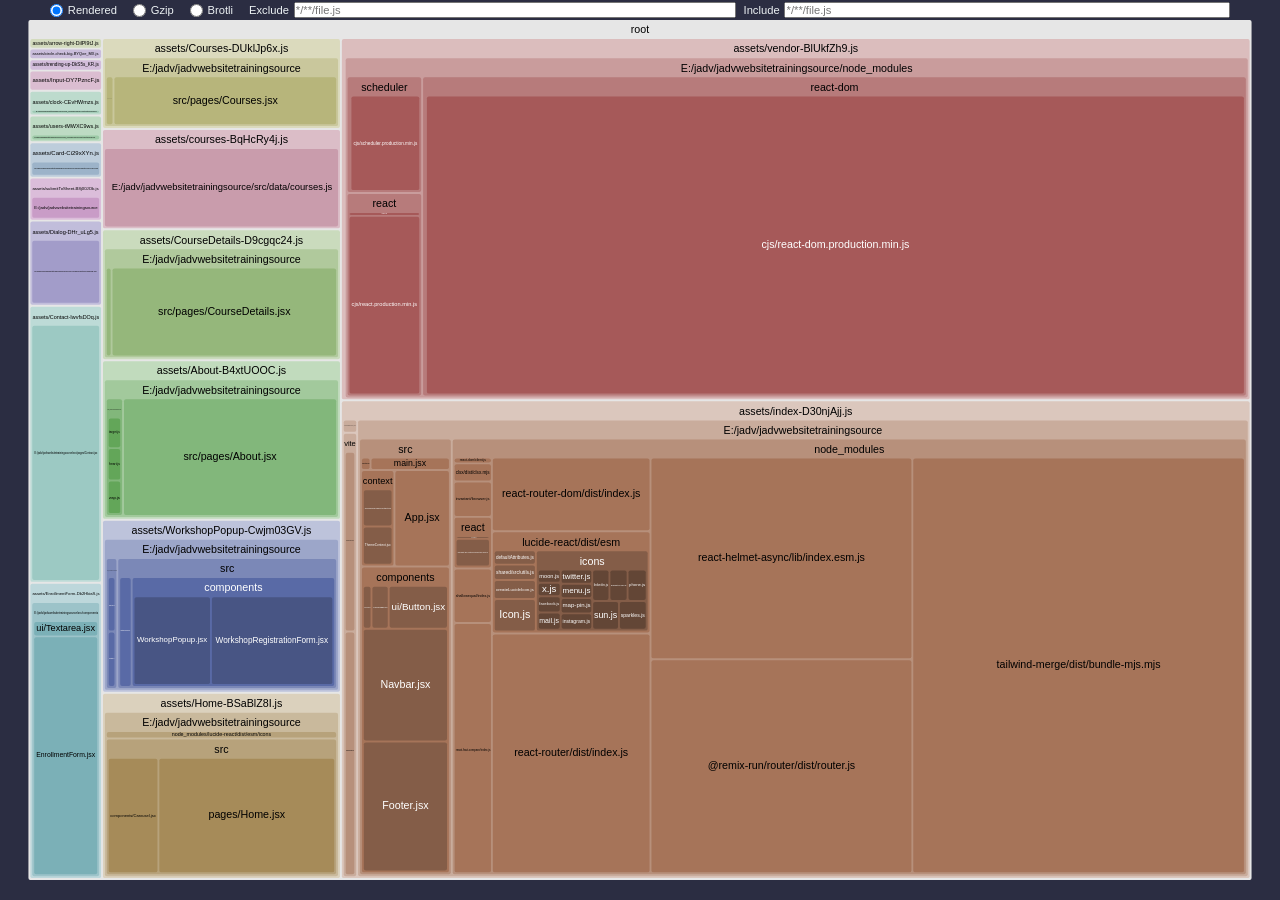
==== commit 3534cc11: "workshop changes" ====
--- a/stats.html
+++ b/stats.html
@@ -4929,7 +4929,7 @@
   </script>
   <script>
     /*<!--*/
-    const data = {"version":2,"tree":{"name":"root","children":[{"name":"assets/vendor-BlUkfZh9.js","children":[{"uid":"6178b057-1","name":"\u0000commonjsHelpers.js"},{"name":"\u0000E:/jadv/jadvwebsitetrainingsource/node_modules","children":[{"name":"react","children":[{"uid":"6178b057-3","name":"index.js?commonjs-module"},{"name":"cjs","children":[{"uid":"6178b057-5","name":"react.production.min.js?commonjs-exports"},{"uid":"6178b057-9","name":"react.production.min.js?commonjs-proxy"}]},{"uid":"6178b057-13","name":"index.js?commonjs-proxy"}]},{"name":"react-dom","children":[{"uid":"6178b057-15","name":"index.js?commonjs-module"},{"name":"cjs","children":[{"uid":"6178b057-17","name":"react-dom.production.min.js?commonjs-exports"},{"uid":"6178b057-33","name":"react-dom.production.min.js?commonjs-proxy"}]}]},{"name":"scheduler","children":[{"uid":"6178b057-19","name":"index.js?commonjs-module"},{"name":"cjs","children":[{"uid":"6178b057-21","name":"scheduler.production.min.js?commonjs-exports"},{"uid":"6178b057-25","name":"scheduler.production.min.js?commonjs-proxy"}]},{"uid":"6178b057-29","name":"index.js?commonjs-proxy"}]}]},{"name":"E:/jadv/jadvwebsitetrainingsource/node_modules","children":[{"name":"react","children":[{"name":"cjs/react.production.min.js","uid":"6178b057-7"},{"uid":"6178b057-11","name":"index.js"},{"uid":"6178b057-39","name":"index.js?commonjs-entry"}]},{"name":"scheduler","children":[{"name":"cjs/scheduler.production.min.js","uid":"6178b057-23"},{"uid":"6178b057-27","name":"index.js"}]},{"name":"react-dom","children":[{"name":"cjs/react-dom.production.min.js","uid":"6178b057-31"},{"uid":"6178b057-35","name":"index.js"},{"uid":"6178b057-37","name":"index.js?commonjs-entry"}]}]}]},{"name":"assets/index-Dky_fs5t.js","children":[{"name":"\u0000vite","children":[{"uid":"6178b057-41","name":"modulepreload-polyfill.js"},{"uid":"6178b057-55","name":"preload-helper.js"}]},{"name":"\u0000E:/jadv/jadvwebsitetrainingsource/node_modules","children":[{"name":"react","children":[{"uid":"6178b057-43","name":"jsx-runtime.js?commonjs-module"},{"name":"cjs/react-jsx-runtime.production.min.js?commonjs-exports","uid":"6178b057-45"}]},{"name":"react-dom/client.js?commonjs-exports","uid":"6178b057-51"}]},{"name":"E:/jadv/jadvwebsitetrainingsource","children":[{"name":"node_modules","children":[{"name":"react","children":[{"name":"cjs/react-jsx-runtime.production.min.js","uid":"6178b057-47"},{"uid":"6178b057-49","name":"jsx-runtime.js"}]},{"name":"react-dom/client.js","uid":"6178b057-53"},{"name":"@remix-run/router/dist/router.js","uid":"6178b057-57"},{"name":"react-router/dist/index.js","uid":"6178b057-59"},{"name":"react-router-dom/dist/index.js","uid":"6178b057-61"},{"name":"react-fast-compare/index.js","uid":"6178b057-63"},{"name":"invariant/browser.js","uid":"6178b057-65"},{"name":"shallowequal/index.js","uid":"6178b057-67"},{"name":"react-helmet-async/lib/index.esm.js","uid":"6178b057-69"},{"name":"lucide-react/dist/esm","children":[{"name":"shared/src/utils.js","uid":"6178b057-73"},{"uid":"6178b057-75","name":"defaultAttributes.js"},{"uid":"6178b057-77","name":"Icon.js"},{"uid":"6178b057-79","name":"createLucideIcon.js"},{"name":"icons","children":[{"uid":"6178b057-81","name":"facebook.js"},{"uid":"6178b057-83","name":"graduation-cap.js"},{"uid":"6178b057-85","name":"instagram.js"},{"uid":"6178b057-87","name":"linkedin.js"},{"uid":"6178b057-89","name":"mail.js"},{"uid":"6178b057-91","name":"map-pin.js"},{"uid":"6178b057-93","name":"menu.js"},{"uid":"6178b057-95","name":"moon.js"},{"uid":"6178b057-97","name":"phone.js"},{"uid":"6178b057-99","name":"sun.js"},{"uid":"6178b057-101","name":"twitter.js"},{"uid":"6178b057-103","name":"x.js"}]}]},{"name":"clsx/dist/clsx.mjs","uid":"6178b057-105"},{"name":"tailwind-merge/dist/bundle-mjs.mjs","uid":"6178b057-107"}]},{"name":"src","children":[{"name":"context/ThemeContext.jsx","uid":"6178b057-71"},{"name":"lib/utils.js","uid":"6178b057-109"},{"name":"components","children":[{"name":"ui/Button.jsx","uid":"6178b057-111"},{"uid":"6178b057-113","name":"ThemeToggle.jsx"},{"uid":"6178b057-115","name":"Navbar.jsx"},{"uid":"6178b057-117","name":"Footer.jsx"},{"uid":"6178b057-119","name":"ScrollToTop.jsx"}]},{"uid":"6178b057-121","name":"App.jsx"},{"uid":"6178b057-123","name":"index.css"},{"uid":"6178b057-125","name":"main.jsx"}]},{"uid":"6178b057-127","name":"index.html"}]}]},{"name":"assets/Home-C6K-OTgK.js","children":[{"name":"E:/jadv/jadvwebsitetrainingsource","children":[{"name":"node_modules/lucide-react/dist/esm/icons","children":[{"uid":"6178b057-129","name":"chevron-left.js"},{"uid":"6178b057-131","name":"chevron-right.js"},{"uid":"6178b057-133","name":"star.js"}]},{"name":"src","children":[{"name":"components/Carousel.jsx","uid":"6178b057-135"},{"name":"pages/Home.jsx","uid":"6178b057-137"}]}]}]},{"name":"assets/Courses-BnUgsOHt.js","children":[{"name":"E:/jadv/jadvwebsitetrainingsource","children":[{"name":"node_modules/lucide-react/dist/esm/icons/search.js","uid":"6178b057-139"},{"name":"src/pages/Courses.jsx","uid":"6178b057-141"}]}]},{"name":"assets/arrow-right-CcL3XR0A.js","children":[{"name":"E:/jadv/jadvwebsitetrainingsource/node_modules/lucide-react/dist/esm/icons/arrow-right.js","uid":"6178b057-143"}]},{"name":"assets/CourseDetails-DX0IHcFe.js","children":[{"name":"E:/jadv/jadvwebsitetrainingsource","children":[{"name":"node_modules/lucide-react/dist/esm/icons/arrow-left.js","uid":"6178b057-145"},{"name":"src","children":[{"name":"components/ui/Dialog.jsx","uid":"6178b057-147"},{"name":"pages/CourseDetails.jsx","uid":"6178b057-149"}]}]}]},{"name":"assets/circle-check-big-HTo8EPCx.js","children":[{"name":"E:/jadv/jadvwebsitetrainingsource/node_modules/lucide-react/dist/esm/icons/circle-check-big.js","uid":"6178b057-151"}]},{"name":"assets/About-DkIfUbre.js","children":[{"name":"E:/jadv/jadvwebsitetrainingsource","children":[{"name":"node_modules/lucide-react/dist/esm/icons","children":[{"uid":"6178b057-153","name":"heart.js"},{"uid":"6178b057-155","name":"target.js"},{"uid":"6178b057-157","name":"trending-up.js"},{"uid":"6178b057-159","name":"zap.js"}]},{"name":"src/pages/About.jsx","uid":"6178b057-161"}]}]},{"name":"assets/users-CfesRxkU.js","children":[{"name":"E:/jadv/jadvwebsitetrainingsource/node_modules/lucide-react/dist/esm/icons","children":[{"uid":"6178b057-163","name":"briefcase.js"},{"uid":"6178b057-165","name":"users.js"}]}]},{"name":"assets/clock-D6GieuI3.js","children":[{"name":"E:/jadv/jadvwebsitetrainingsource/node_modules/lucide-react/dist/esm/icons","children":[{"uid":"6178b057-167","name":"award.js"},{"uid":"6178b057-169","name":"clock.js"}]}]},{"name":"assets/Contact-DjfCtlmy.js","children":[{"name":"E:/jadv/jadvwebsitetrainingsource/src/pages/Contact.jsx","uid":"6178b057-171"}]},{"name":"assets/EnrollmentForm-BrLzqpV1.js","children":[{"name":"E:/jadv/jadvwebsitetrainingsource","children":[{"name":"node_modules/lucide-react/dist/esm/icons/send.js","uid":"6178b057-173"},{"name":"src/components","children":[{"name":"ui","children":[{"uid":"6178b057-175","name":"Textarea.jsx"},{"uid":"6178b057-177","name":"Label.jsx"}]},{"uid":"6178b057-179","name":"EnrollmentForm.jsx"}]}]}]},{"name":"assets/Input-B4aIMF_Q.js","children":[{"name":"E:/jadv/jadvwebsitetrainingsource/src/components/ui/Input.jsx","uid":"6178b057-181"}]},{"name":"assets/courses-BqHcRy4j.js","children":[{"name":"E:/jadv/jadvwebsitetrainingsource/src/data/courses.js","uid":"6178b057-183"}]},{"name":"assets/Card-Cen_YcoQ.js","children":[{"name":"E:/jadv/jadvwebsitetrainingsource/src/components/ui/Card.jsx","uid":"6178b057-185"}]}],"isRoot":true},"nodeParts":{"6178b057-1":{"renderedLength":140,"gzipLength":142,"brotliLength":102,"metaUid":"6178b057-0"},"6178b057-3":{"renderedLength":26,"gzipLength":46,"brotliLength":30,"metaUid":"6178b057-2"},"6178b057-5":{"renderedLength":30,"gzipLength":50,"brotliLength":34,"metaUid":"6178b057-4"},"6178b057-7":{"renderedLength":7632,"gzipLength":2800,"brotliLength":2414,"metaUid":"6178b057-6"},"6178b057-9":{"renderedLength":0,"gzipLength":0,"brotliLength":0,"metaUid":"6178b057-8"},"6178b057-11":{"renderedLength":144,"gzipLength":121,"brotliLength":108,"metaUid":"6178b057-10"},"6178b057-13":{"renderedLength":0,"gzipLength":0,"brotliLength":0,"metaUid":"6178b057-12"},"6178b057-15":{"renderedLength":29,"gzipLength":49,"brotliLength":33,"metaUid":"6178b057-14"},"6178b057-17":{"renderedLength":33,"gzipLength":53,"brotliLength":37,"metaUid":"6178b057-16"},"6178b057-19":{"renderedLength":30,"gzipLength":50,"brotliLength":34,"metaUid":"6178b057-18"},"6178b057-21":{"renderedLength":34,"gzipLength":54,"brotliLength":32,"metaUid":"6178b057-20"},"6178b057-23":{"renderedLength":4364,"gzipLength":1824,"brotliLength":1570,"metaUid":"6178b057-22"},"6178b057-25":{"renderedLength":0,"gzipLength":0,"brotliLength":0,"metaUid":"6178b057-24"},"6178b057-27":{"renderedLength":94,"gzipLength":76,"brotliLength":64,"metaUid":"6178b057-26"},"6178b057-29":{"renderedLength":0,"gzipLength":0,"brotliLength":0,"metaUid":"6178b057-28"},"6178b057-31":{"renderedLength":133289,"gzipLength":42467,"brotliLength":36923,"metaUid":"6178b057-30"},"6178b057-33":{"renderedLength":0,"gzipLength":0,"brotliLength":0,"metaUid":"6178b057-32"},"6178b057-35":{"renderedLength":381,"gzipLength":219,"brotliLength":173,"metaUid":"6178b057-34"},"6178b057-37":{"renderedLength":0,"gzipLength":0,"brotliLength":0,"metaUid":"6178b057-36"},"6178b057-39":{"renderedLength":0,"gzipLength":0,"brotliLength":0,"metaUid":"6178b057-38"},"6178b057-41":{"renderedLength":1280,"gzipLength":537,"brotliLength":454,"metaUid":"6178b057-40"},"6178b057-43":{"renderedLength":31,"gzipLength":51,"brotliLength":35,"metaUid":"6178b057-42"},"6178b057-45":{"renderedLength":40,"gzipLength":60,"brotliLength":37,"metaUid":"6178b057-44"},"6178b057-47":{"renderedLength":924,"gzipLength":551,"brotliLength":437,"metaUid":"6178b057-46"},"6178b057-49":{"renderedLength":103,"gzipLength":84,"brotliLength":77,"metaUid":"6178b057-48"},"6178b057-51":{"renderedLength":16,"gzipLength":36,"brotliLength":17,"metaUid":"6178b057-50"},"6178b057-53":{"renderedLength":102,"gzipLength":86,"brotliLength":83,"metaUid":"6178b057-52"},"6178b057-55":{"renderedLength":1726,"gzipLength":750,"brotliLength":633,"metaUid":"6178b057-54"},"6178b057-57":{"renderedLength":29050,"gzipLength":9566,"brotliLength":8139,"metaUid":"6178b057-56"},"6178b057-59":{"renderedLength":19707,"gzipLength":4520,"brotliLength":3999,"metaUid":"6178b057-58"},"6178b057-61":{"renderedLength":6013,"gzipLength":2080,"brotliLength":1763,"metaUid":"6178b057-60"},"6178b057-63":{"renderedLength":4905,"gzipLength":1696,"brotliLength":1437,"metaUid":"6178b057-62"},"6178b057-65":{"renderedLength":686,"gzipLength":385,"brotliLength":333,"metaUid":"6178b057-64"},"6178b057-67":{"renderedLength":1054,"gzipLength":460,"brotliLength":371,"metaUid":"6178b057-66"},"6178b057-69":{"renderedLength":27327,"gzipLength":6770,"brotliLength":5969,"metaUid":"6178b057-68"},"6178b057-71":{"renderedLength":880,"gzipLength":425,"brotliLength":358,"metaUid":"6178b057-70"},"6178b057-73":{"renderedLength":430,"gzipLength":301,"brotliLength":237,"metaUid":"6178b057-72"},"6178b057-75":{"renderedLength":404,"gzipLength":276,"brotliLength":224,"metaUid":"6178b057-74"},"6178b057-77":{"renderedLength":899,"gzipLength":455,"brotliLength":362,"metaUid":"6178b057-76"},"6178b057-79":{"renderedLength":538,"gzipLength":329,"brotliLength":266,"metaUid":"6178b057-78"},"6178b057-81":{"renderedLength":340,"gzipLength":263,"brotliLength":230,"metaUid":"6178b057-80"},"6178b057-83":{"renderedLength":533,"gzipLength":338,"brotliLength":325,"metaUid":"6178b057-82"},"6178b057-85":{"renderedLength":482,"gzipLength":311,"brotliLength":259,"metaUid":"6178b057-84"},"6178b057-87":{"renderedLength":501,"gzipLength":326,"brotliLength":286,"metaUid":"6178b057-86"},"6178b057-89":{"renderedLength":379,"gzipLength":278,"brotliLength":250,"metaUid":"6178b057-88"},"6178b057-91":{"renderedLength":448,"gzipLength":314,"brotliLength":273,"metaUid":"6178b057-90"},"6178b057-93":{"renderedLength":425,"gzipLength":255,"brotliLength":220,"metaUid":"6178b057-92"},"6178b057-95":{"renderedLength":289,"gzipLength":229,"brotliLength":184,"metaUid":"6178b057-94"},"6178b057-97":{"renderedLength":570,"gzipLength":338,"brotliLength":290,"metaUid":"6178b057-96"},"6178b057-99":{"renderedLength":694,"gzipLength":340,"brotliLength":298,"metaUid":"6178b057-98"},"6178b057-101":{"renderedLength":424,"gzipLength":304,"brotliLength":256,"metaUid":"6178b057-100"},"6178b057-103":{"renderedLength":307,"gzipLength":232,"brotliLength":208,"metaUid":"6178b057-102"},"6178b057-105":{"renderedLength":362,"gzipLength":228,"brotliLength":184,"metaUid":"6178b057-104"},"6178b057-107":{"renderedLength":71612,"gzipLength":12391,"brotliLength":10527,"metaUid":"6178b057-106"},"6178b057-109":{"renderedLength":60,"gzipLength":75,"brotliLength":63,"metaUid":"6178b057-108"},"6178b057-111":{"renderedLength":1532,"gzipLength":609,"brotliLength":491,"metaUid":"6178b057-110"},"6178b057-113":{"renderedLength":433,"gzipLength":249,"brotliLength":190,"metaUid":"6178b057-112"},"6178b057-115":{"renderedLength":4624,"gzipLength":1200,"brotliLength":1029,"metaUid":"6178b057-114"},"6178b057-117":{"renderedLength":6666,"gzipLength":1020,"brotliLength":864,"metaUid":"6178b057-116"},"6178b057-119":{"renderedLength":215,"gzipLength":171,"brotliLength":136,"metaUid":"6178b057-118"},"6178b057-121":{"renderedLength":2286,"gzipLength":535,"brotliLength":458,"metaUid":"6178b057-120"},"6178b057-123":{"renderedLength":0,"gzipLength":0,"brotliLength":0,"metaUid":"6178b057-122"},"6178b057-125":{"renderedLength":509,"gzipLength":300,"brotliLength":225,"metaUid":"6178b057-124"},"6178b057-127":{"renderedLength":0,"gzipLength":0,"brotliLength":0,"metaUid":"6178b057-126"},"6178b057-129":{"renderedLength":283,"gzipLength":225,"brotliLength":199,"metaUid":"6178b057-128"},"6178b057-131":{"renderedLength":284,"gzipLength":222,"brotliLength":196,"metaUid":"6178b057-130"},"6178b057-133":{"renderedLength":385,"gzipLength":274,"brotliLength":234,"metaUid":"6178b057-132"},"6178b057-135":{"renderedLength":4211,"gzipLength":1280,"brotliLength":1070,"metaUid":"6178b057-134"},"6178b057-137":{"renderedLength":14533,"gzipLength":2769,"brotliLength":2294,"metaUid":"6178b057-136"},"6178b057-139":{"renderedLength":334,"gzipLength":248,"brotliLength":223,"metaUid":"6178b057-138"},"6178b057-141":{"renderedLength":9234,"gzipLength":2128,"brotliLength":1795,"metaUid":"6178b057-140"},"6178b057-143":{"renderedLength":326,"gzipLength":242,"brotliLength":222,"metaUid":"6178b057-142"},"6178b057-145":{"renderedLength":325,"gzipLength":243,"brotliLength":223,"metaUid":"6178b057-144"},"6178b057-147":{"renderedLength":1970,"gzipLength":615,"brotliLength":534,"metaUid":"6178b057-146"},"6178b057-149":{"renderedLength":13453,"gzipLength":2290,"brotliLength":1948,"metaUid":"6178b057-148"},"6178b057-151":{"renderedLength":358,"gzipLength":259,"brotliLength":221,"metaUid":"6178b057-150"},"6178b057-153":{"renderedLength":421,"gzipLength":296,"brotliLength":249,"metaUid":"6178b057-152"},"6178b057-155":{"renderedLength":405,"gzipLength":241,"brotliLength":208,"metaUid":"6178b057-154"},"6178b057-157":{"renderedLength":366,"gzipLength":261,"brotliLength":211,"metaUid":"6178b057-156"},"6178b057-159":{"renderedLength":436,"gzipLength":297,"brotliLength":241,"metaUid":"6178b057-158"},"6178b057-161":{"renderedLength":15677,"gzipLength":3435,"brotliLength":2741,"metaUid":"6178b057-160"},"6178b057-163":{"renderedLength":389,"gzipLength":275,"brotliLength":231,"metaUid":"6178b057-162"},"6178b057-165":{"renderedLength":483,"gzipLength":304,"brotliLength":258,"metaUid":"6178b057-164"},"6178b057-167":{"renderedLength":463,"gzipLength":319,"brotliLength":281,"metaUid":"6178b057-166"},"6178b057-169":{"renderedLength":344,"gzipLength":249,"brotliLength":230,"metaUid":"6178b057-168"},"6178b057-171":{"renderedLength":8934,"gzipLength":1835,"brotliLength":1532,"metaUid":"6178b057-170"},"6178b057-173":{"renderedLength":474,"gzipLength":321,"brotliLength":288,"metaUid":"6178b057-172"},"6178b057-175":{"renderedLength":564,"gzipLength":322,"brotliLength":251,"metaUid":"6178b057-174"},"6178b057-177":{"renderedLength":286,"gzipLength":212,"brotliLength":156,"metaUid":"6178b057-176"},"6178b057-179":{"renderedLength":9420,"gzipLength":2110,"brotliLength":1762,"metaUid":"6178b057-178"},"6178b057-181":{"renderedLength":641,"gzipLength":360,"brotliLength":276,"metaUid":"6178b057-180"},"6178b057-183":{"renderedLength":10720,"gzipLength":3296,"brotliLength":2560,"metaUid":"6178b057-182"},"6178b057-185":{"renderedLength":1137,"gzipLength":354,"brotliLength":283,"metaUid":"6178b057-184"}},"nodeMetas":{"6178b057-0":{"id":"\u0000commonjsHelpers.js","moduleParts":{"assets/vendor-BlUkfZh9.js":"6178b057-1"},"imported":[],"importedBy":[{"uid":"6178b057-48"},{"uid":"6178b057-10"},{"uid":"6178b057-52"},{"uid":"6178b057-46"},{"uid":"6178b057-6"},{"uid":"6178b057-34"},{"uid":"6178b057-62"},{"uid":"6178b057-64"},{"uid":"6178b057-66"},{"uid":"6178b057-30"},{"uid":"6178b057-26"},{"uid":"6178b057-22"}]},"6178b057-2":{"id":"\u0000E:/jadv/jadvwebsitetrainingsource/node_modules/react/index.js?commonjs-module","moduleParts":{"assets/vendor-BlUkfZh9.js":"6178b057-3"},"imported":[],"importedBy":[{"uid":"6178b057-10"}]},"6178b057-4":{"id":"\u0000E:/jadv/jadvwebsitetrainingsource/node_modules/react/cjs/react.production.min.js?commonjs-exports","moduleParts":{"assets/vendor-BlUkfZh9.js":"6178b057-5"},"imported":[],"importedBy":[{"uid":"6178b057-6"}]},"6178b057-6":{"id":"E:/jadv/jadvwebsitetrainingsource/node_modules/react/cjs/react.production.min.js","moduleParts":{"assets/vendor-BlUkfZh9.js":"6178b057-7"},"imported":[{"uid":"6178b057-0"},{"uid":"6178b057-4"}],"importedBy":[{"uid":"6178b057-8"}]},"6178b057-8":{"id":"\u0000E:/jadv/jadvwebsitetrainingsource/node_modules/react/cjs/react.production.min.js?commonjs-proxy","moduleParts":{"assets/vendor-BlUkfZh9.js":"6178b057-9"},"imported":[{"uid":"6178b057-6"}],"importedBy":[{"uid":"6178b057-10"}]},"6178b057-10":{"id":"E:/jadv/jadvwebsitetrainingsource/node_modules/react/index.js","moduleParts":{"assets/vendor-BlUkfZh9.js":"6178b057-11"},"imported":[{"uid":"6178b057-0"},{"uid":"6178b057-2"},{"uid":"6178b057-8"}],"importedBy":[{"uid":"6178b057-124"},{"uid":"6178b057-120"},{"uid":"6178b057-60"},{"uid":"6178b057-68"},{"uid":"6178b057-70"},{"uid":"6178b057-114"},{"uid":"6178b057-118"},{"uid":"6178b057-140"},{"uid":"6178b057-148"},{"uid":"6178b057-58"},{"uid":"6178b057-134"},{"uid":"6178b057-178"},{"uid":"6178b057-12"},{"uid":"6178b057-78"},{"uid":"6178b057-76"}]},"6178b057-12":{"id":"\u0000E:/jadv/jadvwebsitetrainingsource/node_modules/react/index.js?commonjs-proxy","moduleParts":{"assets/vendor-BlUkfZh9.js":"6178b057-13"},"imported":[{"uid":"6178b057-10"}],"importedBy":[{"uid":"6178b057-46"},{"uid":"6178b057-30"}]},"6178b057-14":{"id":"\u0000E:/jadv/jadvwebsitetrainingsource/node_modules/react-dom/index.js?commonjs-module","moduleParts":{"assets/vendor-BlUkfZh9.js":"6178b057-15"},"imported":[],"importedBy":[{"uid":"6178b057-34"}]},"6178b057-16":{"id":"\u0000E:/jadv/jadvwebsitetrainingsource/node_modules/react-dom/cjs/react-dom.production.min.js?commonjs-exports","moduleParts":{"assets/vendor-BlUkfZh9.js":"6178b057-17"},"imported":[],"importedBy":[{"uid":"6178b057-30"}]},"6178b057-18":{"id":"\u0000E:/jadv/jadvwebsitetrainingsource/node_modules/scheduler/index.js?commonjs-module","moduleParts":{"assets/vendor-BlUkfZh9.js":"6178b057-19"},"imported":[],"importedBy":[{"uid":"6178b057-26"}]},"6178b057-20":{"id":"\u0000E:/jadv/jadvwebsitetrainingsource/node_modules/scheduler/cjs/scheduler.production.min.js?commonjs-exports","moduleParts":{"assets/vendor-BlUkfZh9.js":"6178b057-21"},"imported":[],"importedBy":[{"uid":"6178b057-22"}]},"6178b057-22":{"id":"E:/jadv/jadvwebsitetrainingsource/node_modules/scheduler/cjs/scheduler.production.min.js","moduleParts":{"assets/vendor-BlUkfZh9.js":"6178b057-23"},"imported":[{"uid":"6178b057-0"},{"uid":"6178b057-20"}],"importedBy":[{"uid":"6178b057-24"}]},"6178b057-24":{"id":"\u0000E:/jadv/jadvwebsitetrainingsource/node_modules/scheduler/cjs/scheduler.production.min.js?commonjs-proxy","moduleParts":{"assets/vendor-BlUkfZh9.js":"6178b057-25"},"imported":[{"uid":"6178b057-22"}],"importedBy":[{"uid":"6178b057-26"}]},"6178b057-26":{"id":"E:/jadv/jadvwebsitetrainingsource/node_modules/scheduler/index.js","moduleParts":{"assets/vendor-BlUkfZh9.js":"6178b057-27"},"imported":[{"uid":"6178b057-0"},{"uid":"6178b057-18"},{"uid":"6178b057-24"}],"importedBy":[{"uid":"6178b057-28"}]},"6178b057-28":{"id":"\u0000E:/jadv/jadvwebsitetrainingsource/node_modules/scheduler/index.js?commonjs-proxy","moduleParts":{"assets/vendor-BlUkfZh9.js":"6178b057-29"},"imported":[{"uid":"6178b057-26"}],"importedBy":[{"uid":"6178b057-30"}]},"6178b057-30":{"id":"E:/jadv/jadvwebsitetrainingsource/node_modules/react-dom/cjs/react-dom.production.min.js","moduleParts":{"assets/vendor-BlUkfZh9.js":"6178b057-31"},"imported":[{"uid":"6178b057-0"},{"uid":"6178b057-16"},{"uid":"6178b057-12"},{"uid":"6178b057-28"}],"importedBy":[{"uid":"6178b057-32"}]},"6178b057-32":{"id":"\u0000E:/jadv/jadvwebsitetrainingsource/node_modules/react-dom/cjs/react-dom.production.min.js?commonjs-proxy","moduleParts":{"assets/vendor-BlUkfZh9.js":"6178b057-33"},"imported":[{"uid":"6178b057-30"}],"importedBy":[{"uid":"6178b057-34"}]},"6178b057-34":{"id":"E:/jadv/jadvwebsitetrainingsource/node_modules/react-dom/index.js","moduleParts":{"assets/vendor-BlUkfZh9.js":"6178b057-35"},"imported":[{"uid":"6178b057-0"},{"uid":"6178b057-14"},{"uid":"6178b057-32"}],"importedBy":[{"uid":"6178b057-187"},{"uid":"6178b057-60"}]},"6178b057-36":{"id":"E:/jadv/jadvwebsitetrainingsource/node_modules/react-dom/index.js?commonjs-entry","moduleParts":{"assets/vendor-BlUkfZh9.js":"6178b057-37"},"imported":[],"importedBy":[]},"6178b057-38":{"id":"E:/jadv/jadvwebsitetrainingsource/node_modules/react/index.js?commonjs-entry","moduleParts":{"assets/vendor-BlUkfZh9.js":"6178b057-39"},"imported":[],"importedBy":[]},"6178b057-40":{"id":"\u0000vite/modulepreload-polyfill.js","moduleParts":{"assets/index-Dky_fs5t.js":"6178b057-41"},"imported":[],"importedBy":[{"uid":"6178b057-126"}]},"6178b057-42":{"id":"\u0000E:/jadv/jadvwebsitetrainingsource/node_modules/react/jsx-runtime.js?commonjs-module","moduleParts":{"assets/index-Dky_fs5t.js":"6178b057-43"},"imported":[],"importedBy":[{"uid":"6178b057-48"}]},"6178b057-44":{"id":"\u0000E:/jadv/jadvwebsitetrainingsource/node_modules/react/cjs/react-jsx-runtime.production.min.js?commonjs-exports","moduleParts":{"assets/index-Dky_fs5t.js":"6178b057-45"},"imported":[],"importedBy":[{"uid":"6178b057-46"}]},"6178b057-46":{"id":"E:/jadv/jadvwebsitetrainingsource/node_modules/react/cjs/react-jsx-runtime.production.min.js","moduleParts":{"assets/index-Dky_fs5t.js":"6178b057-47"},"imported":[{"uid":"6178b057-0"},{"uid":"6178b057-44"},{"uid":"6178b057-12"}],"importedBy":[{"uid":"6178b057-186"}]},"6178b057-48":{"id":"E:/jadv/jadvwebsitetrainingsource/node_modules/react/jsx-runtime.js","moduleParts":{"assets/index-Dky_fs5t.js":"6178b057-49"},"imported":[{"uid":"6178b057-0"},{"uid":"6178b057-42"},{"uid":"6178b057-186"}],"importedBy":[{"uid":"6178b057-124"},{"uid":"6178b057-120"},{"uid":"6178b057-70"},{"uid":"6178b057-114"},{"uid":"6178b057-116"},{"uid":"6178b057-136"},{"uid":"6178b057-140"},{"uid":"6178b057-148"},{"uid":"6178b057-160"},{"uid":"6178b057-170"},{"uid":"6178b057-112"},{"uid":"6178b057-110"},{"uid":"6178b057-184"},{"uid":"6178b057-134"},{"uid":"6178b057-180"},{"uid":"6178b057-146"},{"uid":"6178b057-178"},{"uid":"6178b057-174"},{"uid":"6178b057-176"}]},"6178b057-50":{"id":"\u0000E:/jadv/jadvwebsitetrainingsource/node_modules/react-dom/client.js?commonjs-exports","moduleParts":{"assets/index-Dky_fs5t.js":"6178b057-51"},"imported":[],"importedBy":[{"uid":"6178b057-52"}]},"6178b057-52":{"id":"E:/jadv/jadvwebsitetrainingsource/node_modules/react-dom/client.js","moduleParts":{"assets/index-Dky_fs5t.js":"6178b057-53"},"imported":[{"uid":"6178b057-0"},{"uid":"6178b057-50"},{"uid":"6178b057-187"}],"importedBy":[{"uid":"6178b057-124"}]},"6178b057-54":{"id":"\u0000vite/preload-helper.js","moduleParts":{"assets/index-Dky_fs5t.js":"6178b057-55"},"imported":[],"importedBy":[{"uid":"6178b057-120"}]},"6178b057-56":{"id":"E:/jadv/jadvwebsitetrainingsource/node_modules/@remix-run/router/dist/router.js","moduleParts":{"assets/index-Dky_fs5t.js":"6178b057-57"},"imported":[],"importedBy":[{"uid":"6178b057-60"},{"uid":"6178b057-58"}]},"6178b057-58":{"id":"E:/jadv/jadvwebsitetrainingsource/node_modules/react-router/dist/index.js","moduleParts":{"assets/index-Dky_fs5t.js":"6178b057-59"},"imported":[{"uid":"6178b057-10"},{"uid":"6178b057-56"}],"importedBy":[{"uid":"6178b057-60"}]},"6178b057-60":{"id":"E:/jadv/jadvwebsitetrainingsource/node_modules/react-router-dom/dist/index.js","moduleParts":{"assets/index-Dky_fs5t.js":"6178b057-61"},"imported":[{"uid":"6178b057-10"},{"uid":"6178b057-34"},{"uid":"6178b057-58"},{"uid":"6178b057-56"}],"importedBy":[{"uid":"6178b057-120"},{"uid":"6178b057-114"},{"uid":"6178b057-116"},{"uid":"6178b057-118"},{"uid":"6178b057-136"},{"uid":"6178b057-140"},{"uid":"6178b057-148"},{"uid":"6178b057-160"}]},"6178b057-62":{"id":"E:/jadv/jadvwebsitetrainingsource/node_modules/react-fast-compare/index.js","moduleParts":{"assets/index-Dky_fs5t.js":"6178b057-63"},"imported":[{"uid":"6178b057-0"}],"importedBy":[{"uid":"6178b057-68"}]},"6178b057-64":{"id":"E:/jadv/jadvwebsitetrainingsource/node_modules/invariant/browser.js","moduleParts":{"assets/index-Dky_fs5t.js":"6178b057-65"},"imported":[{"uid":"6178b057-0"}],"importedBy":[{"uid":"6178b057-68"}]},"6178b057-66":{"id":"E:/jadv/jadvwebsitetrainingsource/node_modules/shallowequal/index.js","moduleParts":{"assets/index-Dky_fs5t.js":"6178b057-67"},"imported":[{"uid":"6178b057-0"}],"importedBy":[{"uid":"6178b057-68"}]},"6178b057-68":{"id":"E:/jadv/jadvwebsitetrainingsource/node_modules/react-helmet-async/lib/index.esm.js","moduleParts":{"assets/index-Dky_fs5t.js":"6178b057-69"},"imported":[{"uid":"6178b057-10"},{"uid":"6178b057-62"},{"uid":"6178b057-64"},{"uid":"6178b057-66"}],"importedBy":[{"uid":"6178b057-120"},{"uid":"6178b057-136"},{"uid":"6178b057-140"},{"uid":"6178b057-160"},{"uid":"6178b057-170"}]},"6178b057-70":{"id":"E:/jadv/jadvwebsitetrainingsource/src/context/ThemeContext.jsx","moduleParts":{"assets/index-Dky_fs5t.js":"6178b057-71"},"imported":[{"uid":"6178b057-48"},{"uid":"6178b057-10"}],"importedBy":[{"uid":"6178b057-120"},{"uid":"6178b057-112"}]},"6178b057-72":{"id":"E:/jadv/jadvwebsitetrainingsource/node_modules/lucide-react/dist/esm/shared/src/utils.js","moduleParts":{"assets/index-Dky_fs5t.js":"6178b057-73"},"imported":[],"importedBy":[{"uid":"6178b057-78"},{"uid":"6178b057-76"}]},"6178b057-74":{"id":"E:/jadv/jadvwebsitetrainingsource/node_modules/lucide-react/dist/esm/defaultAttributes.js","moduleParts":{"assets/index-Dky_fs5t.js":"6178b057-75"},"imported":[],"importedBy":[{"uid":"6178b057-76"}]},"6178b057-76":{"id":"E:/jadv/jadvwebsitetrainingsource/node_modules/lucide-react/dist/esm/Icon.js","moduleParts":{"assets/index-Dky_fs5t.js":"6178b057-77"},"imported":[{"uid":"6178b057-10"},{"uid":"6178b057-74"},{"uid":"6178b057-72"}],"importedBy":[{"uid":"6178b057-188"},{"uid":"6178b057-78"}]},"6178b057-78":{"id":"E:/jadv/jadvwebsitetrainingsource/node_modules/lucide-react/dist/esm/createLucideIcon.js","moduleParts":{"assets/index-Dky_fs5t.js":"6178b057-79"},"imported":[{"uid":"6178b057-10"},{"uid":"6178b057-72"},{"uid":"6178b057-76"}],"importedBy":[{"uid":"6178b057-188"},{"uid":"6178b057-190"},{"uid":"6178b057-191"},{"uid":"6178b057-192"},{"uid":"6178b057-193"},{"uid":"6178b057-194"},{"uid":"6178b057-195"},{"uid":"6178b057-196"},{"uid":"6178b057-197"},{"uid":"6178b057-198"},{"uid":"6178b057-199"},{"uid":"6178b057-200"},{"uid":"6178b057-201"},{"uid":"6178b057-202"},{"uid":"6178b057-203"},{"uid":"6178b057-204"},{"uid":"6178b057-205"},{"uid":"6178b057-206"},{"uid":"6178b057-207"},{"uid":"6178b057-208"},{"uid":"6178b057-209"},{"uid":"6178b057-210"},{"uid":"6178b057-211"},{"uid":"6178b057-212"},{"uid":"6178b057-213"},{"uid":"6178b057-214"},{"uid":"6178b057-215"},{"uid":"6178b057-216"},{"uid":"6178b057-217"},{"uid":"6178b057-218"},{"uid":"6178b057-219"},{"uid":"6178b057-220"},{"uid":"6178b057-221"},{"uid":"6178b057-222"},{"uid":"6178b057-223"},{"uid":"6178b057-224"},{"uid":"6178b057-225"},{"uid":"6178b057-226"},{"uid":"6178b057-227"},{"uid":"6178b057-228"},{"uid":"6178b057-229"},{"uid":"6178b057-230"},{"uid":"6178b057-231"},{"uid":"6178b057-232"},{"uid":"6178b057-233"},{"uid":"6178b057-234"},{"uid":"6178b057-235"},{"uid":"6178b057-236"},{"uid":"6178b057-237"},{"uid":"6178b057-238"},{"uid":"6178b057-239"},{"uid":"6178b057-240"},{"uid":"6178b057-241"},{"uid":"6178b057-242"},{"uid":"6178b057-243"},{"uid":"6178b057-244"},{"uid":"6178b057-245"},{"uid":"6178b057-246"},{"uid":"6178b057-247"},{"uid":"6178b057-248"},{"uid":"6178b057-249"},{"uid":"6178b057-250"},{"uid":"6178b057-251"},{"uid":"6178b057-252"},{"uid":"6178b057-253"},{"uid":"6178b057-254"},{"uid":"6178b057-255"},{"uid":"6178b057-256"},{"uid":"6178b057-257"},{"uid":"6178b057-258"},{"uid":"6178b057-259"},{"uid":"6178b057-260"},{"uid":"6178b057-261"},{"uid":"6178b057-262"},{"uid":"6178b057-144"},{"uid":"6178b057-263"},{"uid":"6178b057-264"},{"uid":"6178b057-265"},{"uid":"6178b057-142"},{"uid":"6178b057-266"},{"uid":"6178b057-267"},{"uid":"6178b057-268"},{"uid":"6178b057-269"},{"uid":"6178b057-270"},{"uid":"6178b057-271"},{"uid":"6178b057-272"},{"uid":"6178b057-273"},{"uid":"6178b057-274"},{"uid":"6178b057-275"},{"uid":"6178b057-276"},{"uid":"6178b057-277"},{"uid":"6178b057-278"},{"uid":"6178b057-279"},{"uid":"6178b057-166"},{"uid":"6178b057-280"},{"uid":"6178b057-281"},{"uid":"6178b057-282"},{"uid":"6178b057-283"},{"uid":"6178b057-284"},{"uid":"6178b057-285"},{"uid":"6178b057-286"},{"uid":"6178b057-287"},{"uid":"6178b057-288"},{"uid":"6178b057-289"},{"uid":"6178b057-290"},{"uid":"6178b057-291"},{"uid":"6178b057-292"},{"uid":"6178b057-293"},{"uid":"6178b057-294"},{"uid":"6178b057-295"},{"uid":"6178b057-296"},{"uid":"6178b057-297"},{"uid":"6178b057-298"},{"uid":"6178b057-299"},{"uid":"6178b057-300"},{"uid":"6178b057-301"},{"uid":"6178b057-302"},{"uid":"6178b057-303"},{"uid":"6178b057-304"},{"uid":"6178b057-305"},{"uid":"6178b057-306"},{"uid":"6178b057-307"},{"uid":"6178b057-308"},{"uid":"6178b057-309"},{"uid":"6178b057-310"},{"uid":"6178b057-311"},{"uid":"6178b057-312"},{"uid":"6178b057-313"},{"uid":"6178b057-314"},{"uid":"6178b057-315"},{"uid":"6178b057-316"},{"uid":"6178b057-317"},{"uid":"6178b057-318"},{"uid":"6178b057-319"},{"uid":"6178b057-320"},{"uid":"6178b057-321"},{"uid":"6178b057-322"},{"uid":"6178b057-323"},{"uid":"6178b057-324"},{"uid":"6178b057-325"},{"uid":"6178b057-326"},{"uid":"6178b057-327"},{"uid":"6178b057-328"},{"uid":"6178b057-329"},{"uid":"6178b057-330"},{"uid":"6178b057-331"},{"uid":"6178b057-332"},{"uid":"6178b057-333"},{"uid":"6178b057-334"},{"uid":"6178b057-335"},{"uid":"6178b057-336"},{"uid":"6178b057-337"},{"uid":"6178b057-338"},{"uid":"6178b057-339"},{"uid":"6178b057-340"},{"uid":"6178b057-341"},{"uid":"6178b057-342"},{"uid":"6178b057-343"},{"uid":"6178b057-344"},{"uid":"6178b057-345"},{"uid":"6178b057-346"},{"uid":"6178b057-347"},{"uid":"6178b057-348"},{"uid":"6178b057-349"},{"uid":"6178b057-350"},{"uid":"6178b057-351"},{"uid":"6178b057-352"},{"uid":"6178b057-353"},{"uid":"6178b057-354"},{"uid":"6178b057-355"},{"uid":"6178b057-356"},{"uid":"6178b057-357"},{"uid":"6178b057-358"},{"uid":"6178b057-359"},{"uid":"6178b057-360"},{"uid":"6178b057-361"},{"uid":"6178b057-362"},{"uid":"6178b057-363"},{"uid":"6178b057-364"},{"uid":"6178b057-365"},{"uid":"6178b057-366"},{"uid":"6178b057-367"},{"uid":"6178b057-368"},{"uid":"6178b057-369"},{"uid":"6178b057-370"},{"uid":"6178b057-371"},{"uid":"6178b057-372"},{"uid":"6178b057-373"},{"uid":"6178b057-374"},{"uid":"6178b057-375"},{"uid":"6178b057-376"},{"uid":"6178b057-377"},{"uid":"6178b057-378"},{"uid":"6178b057-379"},{"uid":"6178b057-380"},{"uid":"6178b057-381"},{"uid":"6178b057-382"},{"uid":"6178b057-383"},{"uid":"6178b057-384"},{"uid":"6178b057-385"},{"uid":"6178b057-386"},{"uid":"6178b057-387"},{"uid":"6178b057-388"},{"uid":"6178b057-389"},{"uid":"6178b057-390"},{"uid":"6178b057-162"},{"uid":"6178b057-391"},{"uid":"6178b057-392"},{"uid":"6178b057-393"},{"uid":"6178b057-394"},{"uid":"6178b057-395"},{"uid":"6178b057-396"},{"uid":"6178b057-397"},{"uid":"6178b057-398"},{"uid":"6178b057-399"},{"uid":"6178b057-400"},{"uid":"6178b057-401"},{"uid":"6178b057-402"},{"uid":"6178b057-403"},{"uid":"6178b057-404"},{"uid":"6178b057-405"},{"uid":"6178b057-406"},{"uid":"6178b057-407"},{"uid":"6178b057-408"},{"uid":"6178b057-409"},{"uid":"6178b057-410"},{"uid":"6178b057-411"},{"uid":"6178b057-412"},{"uid":"6178b057-413"},{"uid":"6178b057-414"},{"uid":"6178b057-415"},{"uid":"6178b057-416"},{"uid":"6178b057-417"},{"uid":"6178b057-418"},{"uid":"6178b057-419"},{"uid":"6178b057-420"},{"uid":"6178b057-421"},{"uid":"6178b057-422"},{"uid":"6178b057-423"},{"uid":"6178b057-424"},{"uid":"6178b057-425"},{"uid":"6178b057-426"},{"uid":"6178b057-427"},{"uid":"6178b057-428"},{"uid":"6178b057-429"},{"uid":"6178b057-430"},{"uid":"6178b057-431"},{"uid":"6178b057-432"},{"uid":"6178b057-433"},{"uid":"6178b057-434"},{"uid":"6178b057-435"},{"uid":"6178b057-436"},{"uid":"6178b057-437"},{"uid":"6178b057-438"},{"uid":"6178b057-439"},{"uid":"6178b057-440"},{"uid":"6178b057-441"},{"uid":"6178b057-442"},{"uid":"6178b057-443"},{"uid":"6178b057-444"},{"uid":"6178b057-445"},{"uid":"6178b057-446"},{"uid":"6178b057-447"},{"uid":"6178b057-448"},{"uid":"6178b057-449"},{"uid":"6178b057-450"},{"uid":"6178b057-451"},{"uid":"6178b057-452"},{"uid":"6178b057-453"},{"uid":"6178b057-454"},{"uid":"6178b057-455"},{"uid":"6178b057-456"},{"uid":"6178b057-457"},{"uid":"6178b057-458"},{"uid":"6178b057-459"},{"uid":"6178b057-460"},{"uid":"6178b057-128"},{"uid":"6178b057-130"},{"uid":"6178b057-461"},{"uid":"6178b057-462"},{"uid":"6178b057-463"},{"uid":"6178b057-464"},{"uid":"6178b057-465"},{"uid":"6178b057-466"},{"uid":"6178b057-467"},{"uid":"6178b057-468"},{"uid":"6178b057-469"},{"uid":"6178b057-470"},{"uid":"6178b057-471"},{"uid":"6178b057-472"},{"uid":"6178b057-473"},{"uid":"6178b057-474"},{"uid":"6178b057-475"},{"uid":"6178b057-476"},{"uid":"6178b057-477"},{"uid":"6178b057-478"},{"uid":"6178b057-479"},{"uid":"6178b057-480"},{"uid":"6178b057-481"},{"uid":"6178b057-482"},{"uid":"6178b057-483"},{"uid":"6178b057-484"},{"uid":"6178b057-485"},{"uid":"6178b057-486"},{"uid":"6178b057-487"},{"uid":"6178b057-488"},{"uid":"6178b057-489"},{"uid":"6178b057-490"},{"uid":"6178b057-491"},{"uid":"6178b057-492"},{"uid":"6178b057-493"},{"uid":"6178b057-494"},{"uid":"6178b057-495"},{"uid":"6178b057-496"},{"uid":"6178b057-497"},{"uid":"6178b057-498"},{"uid":"6178b057-499"},{"uid":"6178b057-500"},{"uid":"6178b057-501"},{"uid":"6178b057-502"},{"uid":"6178b057-503"},{"uid":"6178b057-504"},{"uid":"6178b057-505"},{"uid":"6178b057-506"},{"uid":"6178b057-507"},{"uid":"6178b057-508"},{"uid":"6178b057-509"},{"uid":"6178b057-510"},{"uid":"6178b057-511"},{"uid":"6178b057-512"},{"uid":"6178b057-168"},{"uid":"6178b057-513"},{"uid":"6178b057-514"},{"uid":"6178b057-515"},{"uid":"6178b057-516"},{"uid":"6178b057-517"},{"uid":"6178b057-518"},{"uid":"6178b057-519"},{"uid":"6178b057-520"},{"uid":"6178b057-521"},{"uid":"6178b057-522"},{"uid":"6178b057-523"},{"uid":"6178b057-524"},{"uid":"6178b057-525"},{"uid":"6178b057-526"},{"uid":"6178b057-527"},{"uid":"6178b057-528"},{"uid":"6178b057-529"},{"uid":"6178b057-530"},{"uid":"6178b057-531"},{"uid":"6178b057-532"},{"uid":"6178b057-533"},{"uid":"6178b057-534"},{"uid":"6178b057-535"},{"uid":"6178b057-536"},{"uid":"6178b057-537"},{"uid":"6178b057-538"},{"uid":"6178b057-539"},{"uid":"6178b057-540"},{"uid":"6178b057-541"},{"uid":"6178b057-542"},{"uid":"6178b057-543"},{"uid":"6178b057-544"},{"uid":"6178b057-545"},{"uid":"6178b057-546"},{"uid":"6178b057-547"},{"uid":"6178b057-548"},{"uid":"6178b057-549"},{"uid":"6178b057-550"},{"uid":"6178b057-551"},{"uid":"6178b057-552"},{"uid":"6178b057-553"},{"uid":"6178b057-554"},{"uid":"6178b057-555"},{"uid":"6178b057-556"},{"uid":"6178b057-557"},{"uid":"6178b057-558"},{"uid":"6178b057-559"},{"uid":"6178b057-560"},{"uid":"6178b057-561"},{"uid":"6178b057-562"},{"uid":"6178b057-563"},{"uid":"6178b057-564"},{"uid":"6178b057-565"},{"uid":"6178b057-566"},{"uid":"6178b057-567"},{"uid":"6178b057-568"},{"uid":"6178b057-569"},{"uid":"6178b057-570"},{"uid":"6178b057-571"},{"uid":"6178b057-572"},{"uid":"6178b057-573"},{"uid":"6178b057-574"},{"uid":"6178b057-575"},{"uid":"6178b057-576"},{"uid":"6178b057-577"},{"uid":"6178b057-578"},{"uid":"6178b057-579"},{"uid":"6178b057-580"},{"uid":"6178b057-581"},{"uid":"6178b057-582"},{"uid":"6178b057-583"},{"uid":"6178b057-584"},{"uid":"6178b057-585"},{"uid":"6178b057-586"},{"uid":"6178b057-587"},{"uid":"6178b057-588"},{"uid":"6178b057-589"},{"uid":"6178b057-590"},{"uid":"6178b057-591"},{"uid":"6178b057-592"},{"uid":"6178b057-593"},{"uid":"6178b057-594"},{"uid":"6178b057-595"},{"uid":"6178b057-596"},{"uid":"6178b057-597"},{"uid":"6178b057-598"},{"uid":"6178b057-599"},{"uid":"6178b057-600"},{"uid":"6178b057-601"},{"uid":"6178b057-602"},{"uid":"6178b057-603"},{"uid":"6178b057-604"},{"uid":"6178b057-605"},{"uid":"6178b057-606"},{"uid":"6178b057-607"},{"uid":"6178b057-608"},{"uid":"6178b057-609"},{"uid":"6178b057-610"},{"uid":"6178b057-611"},{"uid":"6178b057-612"},{"uid":"6178b057-613"},{"uid":"6178b057-614"},{"uid":"6178b057-615"},{"uid":"6178b057-616"},{"uid":"6178b057-617"},{"uid":"6178b057-618"},{"uid":"6178b057-619"},{"uid":"6178b057-620"},{"uid":"6178b057-621"},{"uid":"6178b057-622"},{"uid":"6178b057-623"},{"uid":"6178b057-624"},{"uid":"6178b057-625"},{"uid":"6178b057-626"},{"uid":"6178b057-627"},{"uid":"6178b057-628"},{"uid":"6178b057-629"},{"uid":"6178b057-630"},{"uid":"6178b057-631"},{"uid":"6178b057-632"},{"uid":"6178b057-633"},{"uid":"6178b057-634"},{"uid":"6178b057-635"},{"uid":"6178b057-80"},{"uid":"6178b057-636"},{"uid":"6178b057-637"},{"uid":"6178b057-638"},{"uid":"6178b057-639"},{"uid":"6178b057-640"},{"uid":"6178b057-641"},{"uid":"6178b057-642"},{"uid":"6178b057-643"},{"uid":"6178b057-644"},{"uid":"6178b057-645"},{"uid":"6178b057-646"},{"uid":"6178b057-647"},{"uid":"6178b057-648"},{"uid":"6178b057-649"},{"uid":"6178b057-650"},{"uid":"6178b057-651"},{"uid":"6178b057-652"},{"uid":"6178b057-653"},{"uid":"6178b057-654"},{"uid":"6178b057-655"},{"uid":"6178b057-656"},{"uid":"6178b057-657"},{"uid":"6178b057-658"},{"uid":"6178b057-659"},{"uid":"6178b057-660"},{"uid":"6178b057-661"},{"uid":"6178b057-662"},{"uid":"6178b057-663"},{"uid":"6178b057-664"},{"uid":"6178b057-665"},{"uid":"6178b057-666"},{"uid":"6178b057-667"},{"uid":"6178b057-668"},{"uid":"6178b057-669"},{"uid":"6178b057-670"},{"uid":"6178b057-671"},{"uid":"6178b057-672"},{"uid":"6178b057-673"},{"uid":"6178b057-674"},{"uid":"6178b057-675"},{"uid":"6178b057-676"},{"uid":"6178b057-677"},{"uid":"6178b057-678"},{"uid":"6178b057-679"},{"uid":"6178b057-680"},{"uid":"6178b057-681"},{"uid":"6178b057-682"},{"uid":"6178b057-683"},{"uid":"6178b057-684"},{"uid":"6178b057-685"},{"uid":"6178b057-686"},{"uid":"6178b057-687"},{"uid":"6178b057-688"},{"uid":"6178b057-689"},{"uid":"6178b057-690"},{"uid":"6178b057-691"},{"uid":"6178b057-692"},{"uid":"6178b057-693"},{"uid":"6178b057-694"},{"uid":"6178b057-695"},{"uid":"6178b057-696"},{"uid":"6178b057-697"},{"uid":"6178b057-698"},{"uid":"6178b057-699"},{"uid":"6178b057-700"},{"uid":"6178b057-701"},{"uid":"6178b057-702"},{"uid":"6178b057-703"},{"uid":"6178b057-704"},{"uid":"6178b057-705"},{"uid":"6178b057-706"},{"uid":"6178b057-707"},{"uid":"6178b057-708"},{"uid":"6178b057-709"},{"uid":"6178b057-710"},{"uid":"6178b057-711"},{"uid":"6178b057-712"},{"uid":"6178b057-713"},{"uid":"6178b057-714"},{"uid":"6178b057-715"},{"uid":"6178b057-716"},{"uid":"6178b057-717"},{"uid":"6178b057-718"},{"uid":"6178b057-719"},{"uid":"6178b057-720"},{"uid":"6178b057-721"},{"uid":"6178b057-722"},{"uid":"6178b057-723"},{"uid":"6178b057-724"},{"uid":"6178b057-725"},{"uid":"6178b057-726"},{"uid":"6178b057-727"},{"uid":"6178b057-728"},{"uid":"6178b057-729"},{"uid":"6178b057-730"},{"uid":"6178b057-731"},{"uid":"6178b057-732"},{"uid":"6178b057-733"},{"uid":"6178b057-734"},{"uid":"6178b057-735"},{"uid":"6178b057-736"},{"uid":"6178b057-737"},{"uid":"6178b057-738"},{"uid":"6178b057-739"},{"uid":"6178b057-740"},{"uid":"6178b057-741"},{"uid":"6178b057-742"},{"uid":"6178b057-743"},{"uid":"6178b057-744"},{"uid":"6178b057-745"},{"uid":"6178b057-746"},{"uid":"6178b057-747"},{"uid":"6178b057-748"},{"uid":"6178b057-749"},{"uid":"6178b057-750"},{"uid":"6178b057-751"},{"uid":"6178b057-752"},{"uid":"6178b057-753"},{"uid":"6178b057-754"},{"uid":"6178b057-755"},{"uid":"6178b057-756"},{"uid":"6178b057-757"},{"uid":"6178b057-758"},{"uid":"6178b057-759"},{"uid":"6178b057-760"},{"uid":"6178b057-761"},{"uid":"6178b057-762"},{"uid":"6178b057-763"},{"uid":"6178b057-764"},{"uid":"6178b057-765"},{"uid":"6178b057-766"},{"uid":"6178b057-767"},{"uid":"6178b057-768"},{"uid":"6178b057-769"},{"uid":"6178b057-770"},{"uid":"6178b057-771"},{"uid":"6178b057-772"},{"uid":"6178b057-773"},{"uid":"6178b057-774"},{"uid":"6178b057-775"},{"uid":"6178b057-776"},{"uid":"6178b057-777"},{"uid":"6178b057-778"},{"uid":"6178b057-779"},{"uid":"6178b057-780"},{"uid":"6178b057-781"},{"uid":"6178b057-782"},{"uid":"6178b057-783"},{"uid":"6178b057-784"},{"uid":"6178b057-785"},{"uid":"6178b057-786"},{"uid":"6178b057-787"},{"uid":"6178b057-788"},{"uid":"6178b057-789"},{"uid":"6178b057-790"},{"uid":"6178b057-791"},{"uid":"6178b057-792"},{"uid":"6178b057-82"},{"uid":"6178b057-793"},{"uid":"6178b057-794"},{"uid":"6178b057-795"},{"uid":"6178b057-796"},{"uid":"6178b057-797"},{"uid":"6178b057-798"},{"uid":"6178b057-799"},{"uid":"6178b057-800"},{"uid":"6178b057-801"},{"uid":"6178b057-802"},{"uid":"6178b057-803"},{"uid":"6178b057-804"},{"uid":"6178b057-805"},{"uid":"6178b057-806"},{"uid":"6178b057-807"},{"uid":"6178b057-808"},{"uid":"6178b057-809"},{"uid":"6178b057-810"},{"uid":"6178b057-811"},{"uid":"6178b057-812"},{"uid":"6178b057-813"},{"uid":"6178b057-814"},{"uid":"6178b057-815"},{"uid":"6178b057-816"},{"uid":"6178b057-817"},{"uid":"6178b057-818"},{"uid":"6178b057-819"},{"uid":"6178b057-820"},{"uid":"6178b057-821"},{"uid":"6178b057-822"},{"uid":"6178b057-823"},{"uid":"6178b057-824"},{"uid":"6178b057-825"},{"uid":"6178b057-826"},{"uid":"6178b057-827"},{"uid":"6178b057-828"},{"uid":"6178b057-829"},{"uid":"6178b057-830"},{"uid":"6178b057-152"},{"uid":"6178b057-831"},{"uid":"6178b057-832"},{"uid":"6178b057-833"},{"uid":"6178b057-834"},{"uid":"6178b057-835"},{"uid":"6178b057-836"},{"uid":"6178b057-837"},{"uid":"6178b057-838"},{"uid":"6178b057-839"},{"uid":"6178b057-840"},{"uid":"6178b057-841"},{"uid":"6178b057-842"},{"uid":"6178b057-843"},{"uid":"6178b057-844"},{"uid":"6178b057-845"},{"uid":"6178b057-846"},{"uid":"6178b057-847"},{"uid":"6178b057-848"},{"uid":"6178b057-849"},{"uid":"6178b057-850"},{"uid":"6178b057-851"},{"uid":"6178b057-852"},{"uid":"6178b057-853"},{"uid":"6178b057-854"},{"uid":"6178b057-855"},{"uid":"6178b057-856"},{"uid":"6178b057-84"},{"uid":"6178b057-857"},{"uid":"6178b057-858"},{"uid":"6178b057-859"},{"uid":"6178b057-860"},{"uid":"6178b057-861"},{"uid":"6178b057-862"},{"uid":"6178b057-863"},{"uid":"6178b057-864"},{"uid":"6178b057-865"},{"uid":"6178b057-866"},{"uid":"6178b057-867"},{"uid":"6178b057-868"},{"uid":"6178b057-869"},{"uid":"6178b057-870"},{"uid":"6178b057-871"},{"uid":"6178b057-872"},{"uid":"6178b057-873"},{"uid":"6178b057-874"},{"uid":"6178b057-875"},{"uid":"6178b057-876"},{"uid":"6178b057-877"},{"uid":"6178b057-878"},{"uid":"6178b057-879"},{"uid":"6178b057-880"},{"uid":"6178b057-881"},{"uid":"6178b057-882"},{"uid":"6178b057-883"},{"uid":"6178b057-884"},{"uid":"6178b057-885"},{"uid":"6178b057-886"},{"uid":"6178b057-887"},{"uid":"6178b057-888"},{"uid":"6178b057-889"},{"uid":"6178b057-890"},{"uid":"6178b057-891"},{"uid":"6178b057-892"},{"uid":"6178b057-893"},{"uid":"6178b057-894"},{"uid":"6178b057-895"},{"uid":"6178b057-896"},{"uid":"6178b057-897"},{"uid":"6178b057-898"},{"uid":"6178b057-899"},{"uid":"6178b057-900"},{"uid":"6178b057-901"},{"uid":"6178b057-902"},{"uid":"6178b057-903"},{"uid":"6178b057-86"},{"uid":"6178b057-904"},{"uid":"6178b057-905"},{"uid":"6178b057-906"},{"uid":"6178b057-907"},{"uid":"6178b057-908"},{"uid":"6178b057-909"},{"uid":"6178b057-910"},{"uid":"6178b057-911"},{"uid":"6178b057-912"},{"uid":"6178b057-913"},{"uid":"6178b057-914"},{"uid":"6178b057-915"},{"uid":"6178b057-916"},{"uid":"6178b057-917"},{"uid":"6178b057-918"},{"uid":"6178b057-919"},{"uid":"6178b057-920"},{"uid":"6178b057-921"},{"uid":"6178b057-922"},{"uid":"6178b057-923"},{"uid":"6178b057-924"},{"uid":"6178b057-925"},{"uid":"6178b057-926"},{"uid":"6178b057-927"},{"uid":"6178b057-928"},{"uid":"6178b057-929"},{"uid":"6178b057-930"},{"uid":"6178b057-931"},{"uid":"6178b057-932"},{"uid":"6178b057-933"},{"uid":"6178b057-934"},{"uid":"6178b057-935"},{"uid":"6178b057-936"},{"uid":"6178b057-937"},{"uid":"6178b057-938"},{"uid":"6178b057-939"},{"uid":"6178b057-940"},{"uid":"6178b057-88"},{"uid":"6178b057-941"},{"uid":"6178b057-942"},{"uid":"6178b057-943"},{"uid":"6178b057-944"},{"uid":"6178b057-945"},{"uid":"6178b057-946"},{"uid":"6178b057-947"},{"uid":"6178b057-948"},{"uid":"6178b057-949"},{"uid":"6178b057-950"},{"uid":"6178b057-951"},{"uid":"6178b057-952"},{"uid":"6178b057-90"},{"uid":"6178b057-953"},{"uid":"6178b057-954"},{"uid":"6178b057-955"},{"uid":"6178b057-956"},{"uid":"6178b057-957"},{"uid":"6178b057-958"},{"uid":"6178b057-959"},{"uid":"6178b057-960"},{"uid":"6178b057-961"},{"uid":"6178b057-962"},{"uid":"6178b057-92"},{"uid":"6178b057-963"},{"uid":"6178b057-964"},{"uid":"6178b057-965"},{"uid":"6178b057-966"},{"uid":"6178b057-967"},{"uid":"6178b057-968"},{"uid":"6178b057-969"},{"uid":"6178b057-970"},{"uid":"6178b057-971"},{"uid":"6178b057-972"},{"uid":"6178b057-973"},{"uid":"6178b057-974"},{"uid":"6178b057-975"},{"uid":"6178b057-976"},{"uid":"6178b057-977"},{"uid":"6178b057-978"},{"uid":"6178b057-979"},{"uid":"6178b057-980"},{"uid":"6178b057-981"},{"uid":"6178b057-982"},{"uid":"6178b057-983"},{"uid":"6178b057-984"},{"uid":"6178b057-985"},{"uid":"6178b057-986"},{"uid":"6178b057-987"},{"uid":"6178b057-988"},{"uid":"6178b057-989"},{"uid":"6178b057-990"},{"uid":"6178b057-991"},{"uid":"6178b057-992"},{"uid":"6178b057-993"},{"uid":"6178b057-994"},{"uid":"6178b057-995"},{"uid":"6178b057-996"},{"uid":"6178b057-997"},{"uid":"6178b057-998"},{"uid":"6178b057-999"},{"uid":"6178b057-1000"},{"uid":"6178b057-1001"},{"uid":"6178b057-1002"},{"uid":"6178b057-1003"},{"uid":"6178b057-1004"},{"uid":"6178b057-1005"},{"uid":"6178b057-1006"},{"uid":"6178b057-1007"},{"uid":"6178b057-1008"},{"uid":"6178b057-1009"},{"uid":"6178b057-1010"},{"uid":"6178b057-1011"},{"uid":"6178b057-1012"},{"uid":"6178b057-1013"},{"uid":"6178b057-1014"},{"uid":"6178b057-1015"},{"uid":"6178b057-94"},{"uid":"6178b057-1016"},{"uid":"6178b057-1017"},{"uid":"6178b057-1018"},{"uid":"6178b057-1019"},{"uid":"6178b057-1020"},{"uid":"6178b057-1021"},{"uid":"6178b057-1022"},{"uid":"6178b057-1023"},{"uid":"6178b057-1024"},{"uid":"6178b057-1025"},{"uid":"6178b057-1026"},{"uid":"6178b057-1027"},{"uid":"6178b057-1028"},{"uid":"6178b057-1029"},{"uid":"6178b057-1030"},{"uid":"6178b057-1031"},{"uid":"6178b057-1032"},{"uid":"6178b057-1033"},{"uid":"6178b057-1034"},{"uid":"6178b057-1035"},{"uid":"6178b057-1036"},{"uid":"6178b057-1037"},{"uid":"6178b057-1038"},{"uid":"6178b057-1039"},{"uid":"6178b057-1040"},{"uid":"6178b057-1041"},{"uid":"6178b057-1042"},{"uid":"6178b057-1043"},{"uid":"6178b057-1044"},{"uid":"6178b057-1045"},{"uid":"6178b057-1046"},{"uid":"6178b057-1047"},{"uid":"6178b057-1048"},{"uid":"6178b057-1049"},{"uid":"6178b057-1050"},{"uid":"6178b057-1051"},{"uid":"6178b057-1052"},{"uid":"6178b057-1053"},{"uid":"6178b057-1054"},{"uid":"6178b057-1055"},{"uid":"6178b057-1056"},{"uid":"6178b057-1057"},{"uid":"6178b057-1058"},{"uid":"6178b057-1059"},{"uid":"6178b057-1060"},{"uid":"6178b057-1061"},{"uid":"6178b057-1062"},{"uid":"6178b057-1063"},{"uid":"6178b057-1064"},{"uid":"6178b057-1065"},{"uid":"6178b057-1066"},{"uid":"6178b057-1067"},{"uid":"6178b057-1068"},{"uid":"6178b057-1069"},{"uid":"6178b057-1070"},{"uid":"6178b057-1071"},{"uid":"6178b057-1072"},{"uid":"6178b057-1073"},{"uid":"6178b057-1074"},{"uid":"6178b057-1075"},{"uid":"6178b057-1076"},{"uid":"6178b057-1077"},{"uid":"6178b057-1078"},{"uid":"6178b057-1079"},{"uid":"6178b057-1080"},{"uid":"6178b057-1081"},{"uid":"6178b057-1082"},{"uid":"6178b057-1083"},{"uid":"6178b057-1084"},{"uid":"6178b057-1085"},{"uid":"6178b057-1086"},{"uid":"6178b057-1087"},{"uid":"6178b057-1088"},{"uid":"6178b057-1089"},{"uid":"6178b057-1090"},{"uid":"6178b057-1091"},{"uid":"6178b057-1092"},{"uid":"6178b057-1093"},{"uid":"6178b057-1094"},{"uid":"6178b057-1095"},{"uid":"6178b057-1096"},{"uid":"6178b057-1097"},{"uid":"6178b057-1098"},{"uid":"6178b057-1099"},{"uid":"6178b057-1100"},{"uid":"6178b057-1101"},{"uid":"6178b057-1102"},{"uid":"6178b057-1103"},{"uid":"6178b057-1104"},{"uid":"6178b057-1105"},{"uid":"6178b057-1106"},{"uid":"6178b057-1107"},{"uid":"6178b057-96"},{"uid":"6178b057-1108"},{"uid":"6178b057-1109"},{"uid":"6178b057-1110"},{"uid":"6178b057-1111"},{"uid":"6178b057-1112"},{"uid":"6178b057-1113"},{"uid":"6178b057-1114"},{"uid":"6178b057-1115"},{"uid":"6178b057-1116"},{"uid":"6178b057-1117"},{"uid":"6178b057-1118"},{"uid":"6178b057-1119"},{"uid":"6178b057-1120"},{"uid":"6178b057-1121"},{"uid":"6178b057-1122"},{"uid":"6178b057-1123"},{"uid":"6178b057-1124"},{"uid":"6178b057-1125"},{"uid":"6178b057-1126"},{"uid":"6178b057-1127"},{"uid":"6178b057-1128"},{"uid":"6178b057-1129"},{"uid":"6178b057-1130"},{"uid":"6178b057-1131"},{"uid":"6178b057-1132"},{"uid":"6178b057-1133"},{"uid":"6178b057-1134"},{"uid":"6178b057-1135"},{"uid":"6178b057-1136"},{"uid":"6178b057-1137"},{"uid":"6178b057-1138"},{"uid":"6178b057-1139"},{"uid":"6178b057-1140"},{"uid":"6178b057-1141"},{"uid":"6178b057-1142"},{"uid":"6178b057-1143"},{"uid":"6178b057-1144"},{"uid":"6178b057-1145"},{"uid":"6178b057-1146"},{"uid":"6178b057-1147"},{"uid":"6178b057-1148"},{"uid":"6178b057-1149"},{"uid":"6178b057-1150"},{"uid":"6178b057-1151"},{"uid":"6178b057-1152"},{"uid":"6178b057-1153"},{"uid":"6178b057-1154"},{"uid":"6178b057-1155"},{"uid":"6178b057-1156"},{"uid":"6178b057-1157"},{"uid":"6178b057-1158"},{"uid":"6178b057-1159"},{"uid":"6178b057-1160"},{"uid":"6178b057-1161"},{"uid":"6178b057-1162"},{"uid":"6178b057-1163"},{"uid":"6178b057-1164"},{"uid":"6178b057-1165"},{"uid":"6178b057-1166"},{"uid":"6178b057-1167"},{"uid":"6178b057-1168"},{"uid":"6178b057-1169"},{"uid":"6178b057-1170"},{"uid":"6178b057-1171"},{"uid":"6178b057-1172"},{"uid":"6178b057-1173"},{"uid":"6178b057-1174"},{"uid":"6178b057-1175"},{"uid":"6178b057-1176"},{"uid":"6178b057-1177"},{"uid":"6178b057-1178"},{"uid":"6178b057-1179"},{"uid":"6178b057-1180"},{"uid":"6178b057-1181"},{"uid":"6178b057-1182"},{"uid":"6178b057-1183"},{"uid":"6178b057-1184"},{"uid":"6178b057-1185"},{"uid":"6178b057-1186"},{"uid":"6178b057-1187"},{"uid":"6178b057-1188"},{"uid":"6178b057-1189"},{"uid":"6178b057-1190"},{"uid":"6178b057-1191"},{"uid":"6178b057-1192"},{"uid":"6178b057-1193"},{"uid":"6178b057-1194"},{"uid":"6178b057-1195"},{"uid":"6178b057-1196"},{"uid":"6178b057-1197"},{"uid":"6178b057-1198"},{"uid":"6178b057-1199"},{"uid":"6178b057-1200"},{"uid":"6178b057-1201"},{"uid":"6178b057-1202"},{"uid":"6178b057-1203"},{"uid":"6178b057-1204"},{"uid":"6178b057-1205"},{"uid":"6178b057-1206"},{"uid":"6178b057-1207"},{"uid":"6178b057-1208"},{"uid":"6178b057-1209"},{"uid":"6178b057-1210"},{"uid":"6178b057-1211"},{"uid":"6178b057-1212"},{"uid":"6178b057-1213"},{"uid":"6178b057-1214"},{"uid":"6178b057-1215"},{"uid":"6178b057-1216"},{"uid":"6178b057-1217"},{"uid":"6178b057-1218"},{"uid":"6178b057-1219"},{"uid":"6178b057-1220"},{"uid":"6178b057-1221"},{"uid":"6178b057-1222"},{"uid":"6178b057-1223"},{"uid":"6178b057-1224"},{"uid":"6178b057-1225"},{"uid":"6178b057-1226"},{"uid":"6178b057-1227"},{"uid":"6178b057-1228"},{"uid":"6178b057-1229"},{"uid":"6178b057-1230"},{"uid":"6178b057-1231"},{"uid":"6178b057-1232"},{"uid":"6178b057-1233"},{"uid":"6178b057-1234"},{"uid":"6178b057-138"},{"uid":"6178b057-1235"},{"uid":"6178b057-1236"},{"uid":"6178b057-172"},{"uid":"6178b057-1237"},{"uid":"6178b057-1238"},{"uid":"6178b057-1239"},{"uid":"6178b057-1240"},{"uid":"6178b057-1241"},{"uid":"6178b057-1242"},{"uid":"6178b057-1243"},{"uid":"6178b057-1244"},{"uid":"6178b057-1245"},{"uid":"6178b057-1246"},{"uid":"6178b057-1247"},{"uid":"6178b057-1248"},{"uid":"6178b057-1249"},{"uid":"6178b057-1250"},{"uid":"6178b057-1251"},{"uid":"6178b057-1252"},{"uid":"6178b057-1253"},{"uid":"6178b057-1254"},{"uid":"6178b057-1255"},{"uid":"6178b057-1256"},{"uid":"6178b057-1257"},{"uid":"6178b057-1258"},{"uid":"6178b057-1259"},{"uid":"6178b057-1260"},{"uid":"6178b057-1261"},{"uid":"6178b057-1262"},{"uid":"6178b057-1263"},{"uid":"6178b057-1264"},{"uid":"6178b057-1265"},{"uid":"6178b057-1266"},{"uid":"6178b057-1267"},{"uid":"6178b057-1268"},{"uid":"6178b057-1269"},{"uid":"6178b057-1270"},{"uid":"6178b057-1271"},{"uid":"6178b057-1272"},{"uid":"6178b057-1273"},{"uid":"6178b057-1274"},{"uid":"6178b057-1275"},{"uid":"6178b057-1276"},{"uid":"6178b057-1277"},{"uid":"6178b057-1278"},{"uid":"6178b057-1279"},{"uid":"6178b057-1280"},{"uid":"6178b057-1281"},{"uid":"6178b057-1282"},{"uid":"6178b057-1283"},{"uid":"6178b057-1284"},{"uid":"6178b057-1285"},{"uid":"6178b057-1286"},{"uid":"6178b057-1287"},{"uid":"6178b057-1288"},{"uid":"6178b057-1289"},{"uid":"6178b057-1290"},{"uid":"6178b057-1291"},{"uid":"6178b057-1292"},{"uid":"6178b057-1293"},{"uid":"6178b057-1294"},{"uid":"6178b057-1295"},{"uid":"6178b057-1296"},{"uid":"6178b057-1297"},{"uid":"6178b057-1298"},{"uid":"6178b057-1299"},{"uid":"6178b057-1300"},{"uid":"6178b057-1301"},{"uid":"6178b057-1302"},{"uid":"6178b057-1303"},{"uid":"6178b057-1304"},{"uid":"6178b057-1305"},{"uid":"6178b057-1306"},{"uid":"6178b057-1307"},{"uid":"6178b057-1308"},{"uid":"6178b057-1309"},{"uid":"6178b057-1310"},{"uid":"6178b057-1311"},{"uid":"6178b057-1312"},{"uid":"6178b057-1313"},{"uid":"6178b057-1314"},{"uid":"6178b057-1315"},{"uid":"6178b057-1316"},{"uid":"6178b057-1317"},{"uid":"6178b057-1318"},{"uid":"6178b057-132"},{"uid":"6178b057-1319"},{"uid":"6178b057-1320"},{"uid":"6178b057-1321"},{"uid":"6178b057-1322"},{"uid":"6178b057-1323"},{"uid":"6178b057-1324"},{"uid":"6178b057-1325"},{"uid":"6178b057-1326"},{"uid":"6178b057-1327"},{"uid":"6178b057-1328"},{"uid":"6178b057-1329"},{"uid":"6178b057-1330"},{"uid":"6178b057-1331"},{"uid":"6178b057-1332"},{"uid":"6178b057-98"},{"uid":"6178b057-1333"},{"uid":"6178b057-1334"},{"uid":"6178b057-1335"},{"uid":"6178b057-1336"},{"uid":"6178b057-1337"},{"uid":"6178b057-1338"},{"uid":"6178b057-1339"},{"uid":"6178b057-1340"},{"uid":"6178b057-1341"},{"uid":"6178b057-1342"},{"uid":"6178b057-1343"},{"uid":"6178b057-1344"},{"uid":"6178b057-1345"},{"uid":"6178b057-1346"},{"uid":"6178b057-1347"},{"uid":"6178b057-1348"},{"uid":"6178b057-1349"},{"uid":"6178b057-1350"},{"uid":"6178b057-1351"},{"uid":"6178b057-1352"},{"uid":"6178b057-1353"},{"uid":"6178b057-1354"},{"uid":"6178b057-1355"},{"uid":"6178b057-1356"},{"uid":"6178b057-1357"},{"uid":"6178b057-1358"},{"uid":"6178b057-1359"},{"uid":"6178b057-1360"},{"uid":"6178b057-154"},{"uid":"6178b057-1361"},{"uid":"6178b057-1362"},{"uid":"6178b057-1363"},{"uid":"6178b057-1364"},{"uid":"6178b057-1365"},{"uid":"6178b057-1366"},{"uid":"6178b057-1367"},{"uid":"6178b057-1368"},{"uid":"6178b057-1369"},{"uid":"6178b057-1370"},{"uid":"6178b057-1371"},{"uid":"6178b057-1372"},{"uid":"6178b057-1373"},{"uid":"6178b057-1374"},{"uid":"6178b057-1375"},{"uid":"6178b057-1376"},{"uid":"6178b057-1377"},{"uid":"6178b057-1378"},{"uid":"6178b057-1379"},{"uid":"6178b057-1380"},{"uid":"6178b057-1381"},{"uid":"6178b057-1382"},{"uid":"6178b057-1383"},{"uid":"6178b057-1384"},{"uid":"6178b057-1385"},{"uid":"6178b057-1386"},{"uid":"6178b057-1387"},{"uid":"6178b057-1388"},{"uid":"6178b057-1389"},{"uid":"6178b057-1390"},{"uid":"6178b057-1391"},{"uid":"6178b057-1392"},{"uid":"6178b057-1393"},{"uid":"6178b057-1394"},{"uid":"6178b057-1395"},{"uid":"6178b057-1396"},{"uid":"6178b057-1397"},{"uid":"6178b057-1398"},{"uid":"6178b057-1399"},{"uid":"6178b057-1400"},{"uid":"6178b057-1401"},{"uid":"6178b057-1402"},{"uid":"6178b057-1403"},{"uid":"6178b057-1404"},{"uid":"6178b057-1405"},{"uid":"6178b057-1406"},{"uid":"6178b057-1407"},{"uid":"6178b057-1408"},{"uid":"6178b057-1409"},{"uid":"6178b057-1410"},{"uid":"6178b057-156"},{"uid":"6178b057-1411"},{"uid":"6178b057-1412"},{"uid":"6178b057-1413"},{"uid":"6178b057-1414"},{"uid":"6178b057-1415"},{"uid":"6178b057-1416"},{"uid":"6178b057-1417"},{"uid":"6178b057-1418"},{"uid":"6178b057-100"},{"uid":"6178b057-1419"},{"uid":"6178b057-1420"},{"uid":"6178b057-1421"},{"uid":"6178b057-1422"},{"uid":"6178b057-1423"},{"uid":"6178b057-1424"},{"uid":"6178b057-1425"},{"uid":"6178b057-1426"},{"uid":"6178b057-1427"},{"uid":"6178b057-1428"},{"uid":"6178b057-1429"},{"uid":"6178b057-1430"},{"uid":"6178b057-1431"},{"uid":"6178b057-1432"},{"uid":"6178b057-1433"},{"uid":"6178b057-1434"},{"uid":"6178b057-1435"},{"uid":"6178b057-1436"},{"uid":"6178b057-1437"},{"uid":"6178b057-1438"},{"uid":"6178b057-1439"},{"uid":"6178b057-1440"},{"uid":"6178b057-1441"},{"uid":"6178b057-1442"},{"uid":"6178b057-1443"},{"uid":"6178b057-1444"},{"uid":"6178b057-164"},{"uid":"6178b057-1445"},{"uid":"6178b057-1446"},{"uid":"6178b057-1447"},{"uid":"6178b057-1448"},{"uid":"6178b057-1449"},{"uid":"6178b057-1450"},{"uid":"6178b057-1451"},{"uid":"6178b057-1452"},{"uid":"6178b057-1453"},{"uid":"6178b057-1454"},{"uid":"6178b057-1455"},{"uid":"6178b057-1456"},{"uid":"6178b057-1457"},{"uid":"6178b057-1458"},{"uid":"6178b057-1459"},{"uid":"6178b057-1460"},{"uid":"6178b057-1461"},{"uid":"6178b057-1462"},{"uid":"6178b057-1463"},{"uid":"6178b057-1464"},{"uid":"6178b057-1465"},{"uid":"6178b057-1466"},{"uid":"6178b057-1467"},{"uid":"6178b057-1468"},{"uid":"6178b057-1469"},{"uid":"6178b057-1470"},{"uid":"6178b057-1471"},{"uid":"6178b057-1472"},{"uid":"6178b057-1473"},{"uid":"6178b057-1474"},{"uid":"6178b057-1475"},{"uid":"6178b057-1476"},{"uid":"6178b057-1477"},{"uid":"6178b057-1478"},{"uid":"6178b057-1479"},{"uid":"6178b057-1480"},{"uid":"6178b057-1481"},{"uid":"6178b057-1482"},{"uid":"6178b057-1483"},{"uid":"6178b057-1484"},{"uid":"6178b057-1485"},{"uid":"6178b057-1486"},{"uid":"6178b057-1487"},{"uid":"6178b057-1488"},{"uid":"6178b057-1489"},{"uid":"6178b057-1490"},{"uid":"6178b057-102"},{"uid":"6178b057-1491"},{"uid":"6178b057-1492"},{"uid":"6178b057-158"},{"uid":"6178b057-1493"},{"uid":"6178b057-1494"},{"uid":"6178b057-1495"},{"uid":"6178b057-1496"},{"uid":"6178b057-1497"},{"uid":"6178b057-1498"},{"uid":"6178b057-1499"},{"uid":"6178b057-1500"},{"uid":"6178b057-1501"},{"uid":"6178b057-1502"},{"uid":"6178b057-1503"},{"uid":"6178b057-1504"},{"uid":"6178b057-1505"},{"uid":"6178b057-1506"},{"uid":"6178b057-1507"},{"uid":"6178b057-1508"},{"uid":"6178b057-1509"},{"uid":"6178b057-1510"},{"uid":"6178b057-1511"},{"uid":"6178b057-1512"},{"uid":"6178b057-1513"},{"uid":"6178b057-1514"},{"uid":"6178b057-1515"},{"uid":"6178b057-1516"},{"uid":"6178b057-1517"},{"uid":"6178b057-1518"},{"uid":"6178b057-1519"},{"uid":"6178b057-1520"},{"uid":"6178b057-1521"},{"uid":"6178b057-1522"},{"uid":"6178b057-1523"},{"uid":"6178b057-1524"},{"uid":"6178b057-1525"},{"uid":"6178b057-1526"},{"uid":"6178b057-1527"},{"uid":"6178b057-1528"},{"uid":"6178b057-1529"},{"uid":"6178b057-1530"},{"uid":"6178b057-1531"},{"uid":"6178b057-1532"},{"uid":"6178b057-1533"},{"uid":"6178b057-1534"},{"uid":"6178b057-1535"},{"uid":"6178b057-1536"},{"uid":"6178b057-150"},{"uid":"6178b057-1537"},{"uid":"6178b057-1538"},{"uid":"6178b057-1539"},{"uid":"6178b057-1540"},{"uid":"6178b057-1541"},{"uid":"6178b057-1542"},{"uid":"6178b057-1543"},{"uid":"6178b057-1544"},{"uid":"6178b057-1545"},{"uid":"6178b057-1546"},{"uid":"6178b057-1547"},{"uid":"6178b057-1548"},{"uid":"6178b057-1549"},{"uid":"6178b057-1550"},{"uid":"6178b057-1551"},{"uid":"6178b057-1552"},{"uid":"6178b057-1553"},{"uid":"6178b057-1554"},{"uid":"6178b057-1555"},{"uid":"6178b057-1556"},{"uid":"6178b057-1557"},{"uid":"6178b057-1558"},{"uid":"6178b057-1559"},{"uid":"6178b057-1560"},{"uid":"6178b057-1561"},{"uid":"6178b057-1562"},{"uid":"6178b057-1563"},{"uid":"6178b057-1564"},{"uid":"6178b057-1565"},{"uid":"6178b057-1566"},{"uid":"6178b057-1567"},{"uid":"6178b057-1568"},{"uid":"6178b057-1569"},{"uid":"6178b057-1570"},{"uid":"6178b057-1571"},{"uid":"6178b057-1572"},{"uid":"6178b057-1573"},{"uid":"6178b057-1574"},{"uid":"6178b057-1575"},{"uid":"6178b057-1576"},{"uid":"6178b057-1577"},{"uid":"6178b057-1578"},{"uid":"6178b057-1579"},{"uid":"6178b057-1580"},{"uid":"6178b057-1581"},{"uid":"6178b057-1582"},{"uid":"6178b057-1583"},{"uid":"6178b057-1584"},{"uid":"6178b057-1585"},{"uid":"6178b057-1586"},{"uid":"6178b057-1587"},{"uid":"6178b057-1588"},{"uid":"6178b057-1589"},{"uid":"6178b057-1590"},{"uid":"6178b057-1591"},{"uid":"6178b057-1592"},{"uid":"6178b057-1593"},{"uid":"6178b057-1594"},{"uid":"6178b057-1595"},{"uid":"6178b057-1596"},{"uid":"6178b057-1597"},{"uid":"6178b057-1598"},{"uid":"6178b057-1599"},{"uid":"6178b057-1600"},{"uid":"6178b057-1601"},{"uid":"6178b057-1602"},{"uid":"6178b057-1603"},{"uid":"6178b057-1604"},{"uid":"6178b057-1605"},{"uid":"6178b057-1606"},{"uid":"6178b057-1607"},{"uid":"6178b057-1608"},{"uid":"6178b057-1609"},{"uid":"6178b057-1610"},{"uid":"6178b057-1611"},{"uid":"6178b057-1612"},{"uid":"6178b057-1613"},{"uid":"6178b057-1614"},{"uid":"6178b057-1615"},{"uid":"6178b057-1616"},{"uid":"6178b057-1617"},{"uid":"6178b057-1618"},{"uid":"6178b057-1619"},{"uid":"6178b057-1620"},{"uid":"6178b057-1621"},{"uid":"6178b057-1622"},{"uid":"6178b057-1623"},{"uid":"6178b057-1624"},{"uid":"6178b057-1625"},{"uid":"6178b057-1626"},{"uid":"6178b057-1627"},{"uid":"6178b057-1628"},{"uid":"6178b057-1629"},{"uid":"6178b057-1630"},{"uid":"6178b057-1631"},{"uid":"6178b057-1632"},{"uid":"6178b057-1633"},{"uid":"6178b057-1634"},{"uid":"6178b057-1635"},{"uid":"6178b057-1636"},{"uid":"6178b057-1637"},{"uid":"6178b057-1638"},{"uid":"6178b057-1639"},{"uid":"6178b057-1640"},{"uid":"6178b057-1641"},{"uid":"6178b057-1642"},{"uid":"6178b057-1643"},{"uid":"6178b057-1644"},{"uid":"6178b057-1645"},{"uid":"6178b057-1646"},{"uid":"6178b057-1647"},{"uid":"6178b057-1648"},{"uid":"6178b057-1649"},{"uid":"6178b057-1650"},{"uid":"6178b057-1651"},{"uid":"6178b057-1652"},{"uid":"6178b057-1653"},{"uid":"6178b057-1654"},{"uid":"6178b057-1655"},{"uid":"6178b057-1656"},{"uid":"6178b057-1657"},{"uid":"6178b057-1658"},{"uid":"6178b057-1659"},{"uid":"6178b057-1660"},{"uid":"6178b057-1661"},{"uid":"6178b057-1662"},{"uid":"6178b057-1663"},{"uid":"6178b057-1664"},{"uid":"6178b057-1665"},{"uid":"6178b057-1666"},{"uid":"6178b057-1667"},{"uid":"6178b057-1668"},{"uid":"6178b057-1669"},{"uid":"6178b057-1670"},{"uid":"6178b057-1671"},{"uid":"6178b057-1672"},{"uid":"6178b057-1673"},{"uid":"6178b057-1674"},{"uid":"6178b057-1675"},{"uid":"6178b057-1676"},{"uid":"6178b057-1677"},{"uid":"6178b057-1678"},{"uid":"6178b057-1679"},{"uid":"6178b057-1680"},{"uid":"6178b057-1681"},{"uid":"6178b057-1682"},{"uid":"6178b057-1683"},{"uid":"6178b057-1684"},{"uid":"6178b057-1685"},{"uid":"6178b057-1686"},{"uid":"6178b057-1687"},{"uid":"6178b057-1688"},{"uid":"6178b057-1689"}]},"6178b057-80":{"id":"E:/jadv/jadvwebsitetrainingsource/node_modules/lucide-react/dist/esm/icons/facebook.js","moduleParts":{"assets/index-Dky_fs5t.js":"6178b057-81"},"imported":[{"uid":"6178b057-78"}],"importedBy":[{"uid":"6178b057-188"},{"uid":"6178b057-189"}]},"6178b057-82":{"id":"E:/jadv/jadvwebsitetrainingsource/node_modules/lucide-react/dist/esm/icons/graduation-cap.js","moduleParts":{"assets/index-Dky_fs5t.js":"6178b057-83"},"imported":[{"uid":"6178b057-78"}],"importedBy":[{"uid":"6178b057-188"},{"uid":"6178b057-189"}]},"6178b057-84":{"id":"E:/jadv/jadvwebsitetrainingsource/node_modules/lucide-react/dist/esm/icons/instagram.js","moduleParts":{"assets/index-Dky_fs5t.js":"6178b057-85"},"imported":[{"uid":"6178b057-78"}],"importedBy":[{"uid":"6178b057-188"},{"uid":"6178b057-189"}]},"6178b057-86":{"id":"E:/jadv/jadvwebsitetrainingsource/node_modules/lucide-react/dist/esm/icons/linkedin.js","moduleParts":{"assets/index-Dky_fs5t.js":"6178b057-87"},"imported":[{"uid":"6178b057-78"}],"importedBy":[{"uid":"6178b057-188"},{"uid":"6178b057-189"}]},"6178b057-88":{"id":"E:/jadv/jadvwebsitetrainingsource/node_modules/lucide-react/dist/esm/icons/mail.js","moduleParts":{"assets/index-Dky_fs5t.js":"6178b057-89"},"imported":[{"uid":"6178b057-78"}],"importedBy":[{"uid":"6178b057-188"},{"uid":"6178b057-189"}]},"6178b057-90":{"id":"E:/jadv/jadvwebsitetrainingsource/node_modules/lucide-react/dist/esm/icons/map-pin.js","moduleParts":{"assets/index-Dky_fs5t.js":"6178b057-91"},"imported":[{"uid":"6178b057-78"}],"importedBy":[{"uid":"6178b057-188"},{"uid":"6178b057-189"}]},"6178b057-92":{"id":"E:/jadv/jadvwebsitetrainingsource/node_modules/lucide-react/dist/esm/icons/menu.js","moduleParts":{"assets/index-Dky_fs5t.js":"6178b057-93"},"imported":[{"uid":"6178b057-78"}],"importedBy":[{"uid":"6178b057-188"},{"uid":"6178b057-189"}]},"6178b057-94":{"id":"E:/jadv/jadvwebsitetrainingsource/node_modules/lucide-react/dist/esm/icons/moon.js","moduleParts":{"assets/index-Dky_fs5t.js":"6178b057-95"},"imported":[{"uid":"6178b057-78"}],"importedBy":[{"uid":"6178b057-188"},{"uid":"6178b057-189"}]},"6178b057-96":{"id":"E:/jadv/jadvwebsitetrainingsource/node_modules/lucide-react/dist/esm/icons/phone.js","moduleParts":{"assets/index-Dky_fs5t.js":"6178b057-97"},"imported":[{"uid":"6178b057-78"}],"importedBy":[{"uid":"6178b057-188"},{"uid":"6178b057-189"}]},"6178b057-98":{"id":"E:/jadv/jadvwebsitetrainingsource/node_modules/lucide-react/dist/esm/icons/sun.js","moduleParts":{"assets/index-Dky_fs5t.js":"6178b057-99"},"imported":[{"uid":"6178b057-78"}],"importedBy":[{"uid":"6178b057-188"},{"uid":"6178b057-189"}]},"6178b057-100":{"id":"E:/jadv/jadvwebsitetrainingsource/node_modules/lucide-react/dist/esm/icons/twitter.js","moduleParts":{"assets/index-Dky_fs5t.js":"6178b057-101"},"imported":[{"uid":"6178b057-78"}],"importedBy":[{"uid":"6178b057-188"},{"uid":"6178b057-189"}]},"6178b057-102":{"id":"E:/jadv/jadvwebsitetrainingsource/node_modules/lucide-react/dist/esm/icons/x.js","moduleParts":{"assets/index-Dky_fs5t.js":"6178b057-103"},"imported":[{"uid":"6178b057-78"}],"importedBy":[{"uid":"6178b057-188"},{"uid":"6178b057-189"}]},"6178b057-104":{"id":"E:/jadv/jadvwebsitetrainingsource/node_modules/clsx/dist/clsx.mjs","moduleParts":{"assets/index-Dky_fs5t.js":"6178b057-105"},"imported":[],"importedBy":[{"uid":"6178b057-108"}]},"6178b057-106":{"id":"E:/jadv/jadvwebsitetrainingsource/node_modules/tailwind-merge/dist/bundle-mjs.mjs","moduleParts":{"assets/index-Dky_fs5t.js":"6178b057-107"},"imported":[],"importedBy":[{"uid":"6178b057-108"}]},"6178b057-108":{"id":"E:/jadv/jadvwebsitetrainingsource/src/lib/utils.js","moduleParts":{"assets/index-Dky_fs5t.js":"6178b057-109"},"imported":[{"uid":"6178b057-104"},{"uid":"6178b057-106"}],"importedBy":[{"uid":"6178b057-114"},{"uid":"6178b057-110"},{"uid":"6178b057-184"},{"uid":"6178b057-180"},{"uid":"6178b057-146"},{"uid":"6178b057-174"},{"uid":"6178b057-176"}]},"6178b057-110":{"id":"E:/jadv/jadvwebsitetrainingsource/src/components/ui/Button.jsx","moduleParts":{"assets/index-Dky_fs5t.js":"6178b057-111"},"imported":[{"uid":"6178b057-48"},{"uid":"6178b057-108"}],"importedBy":[{"uid":"6178b057-114"},{"uid":"6178b057-136"},{"uid":"6178b057-140"},{"uid":"6178b057-148"},{"uid":"6178b057-160"},{"uid":"6178b057-112"},{"uid":"6178b057-178"}]},"6178b057-112":{"id":"E:/jadv/jadvwebsitetrainingsource/src/components/ThemeToggle.jsx","moduleParts":{"assets/index-Dky_fs5t.js":"6178b057-113"},"imported":[{"uid":"6178b057-48"},{"uid":"6178b057-188"},{"uid":"6178b057-70"},{"uid":"6178b057-110"}],"importedBy":[{"uid":"6178b057-114"}]},"6178b057-114":{"id":"E:/jadv/jadvwebsitetrainingsource/src/components/Navbar.jsx","moduleParts":{"assets/index-Dky_fs5t.js":"6178b057-115"},"imported":[{"uid":"6178b057-48"},{"uid":"6178b057-10"},{"uid":"6178b057-60"},{"uid":"6178b057-188"},{"uid":"6178b057-112"},{"uid":"6178b057-110"},{"uid":"6178b057-108"}],"importedBy":[{"uid":"6178b057-120"}]},"6178b057-116":{"id":"E:/jadv/jadvwebsitetrainingsource/src/components/Footer.jsx","moduleParts":{"assets/index-Dky_fs5t.js":"6178b057-117"},"imported":[{"uid":"6178b057-48"},{"uid":"6178b057-60"},{"uid":"6178b057-188"}],"importedBy":[{"uid":"6178b057-120"}]},"6178b057-118":{"id":"E:/jadv/jadvwebsitetrainingsource/src/components/ScrollToTop.jsx","moduleParts":{"assets/index-Dky_fs5t.js":"6178b057-119"},"imported":[{"uid":"6178b057-10"},{"uid":"6178b057-60"}],"importedBy":[{"uid":"6178b057-120"}]},"6178b057-120":{"id":"E:/jadv/jadvwebsitetrainingsource/src/App.jsx","moduleParts":{"assets/index-Dky_fs5t.js":"6178b057-121"},"imported":[{"uid":"6178b057-54"},{"uid":"6178b057-48"},{"uid":"6178b057-60"},{"uid":"6178b057-68"},{"uid":"6178b057-10"},{"uid":"6178b057-70"},{"uid":"6178b057-114"},{"uid":"6178b057-116"},{"uid":"6178b057-118"},{"uid":"6178b057-136","dynamic":true},{"uid":"6178b057-140","dynamic":true},{"uid":"6178b057-148","dynamic":true},{"uid":"6178b057-160","dynamic":true},{"uid":"6178b057-170","dynamic":true}],"importedBy":[{"uid":"6178b057-124"}]},"6178b057-122":{"id":"E:/jadv/jadvwebsitetrainingsource/src/index.css","moduleParts":{"assets/index-Dky_fs5t.js":"6178b057-123"},"imported":[],"importedBy":[{"uid":"6178b057-124"}]},"6178b057-124":{"id":"E:/jadv/jadvwebsitetrainingsource/src/main.jsx","moduleParts":{"assets/index-Dky_fs5t.js":"6178b057-125"},"imported":[{"uid":"6178b057-48"},{"uid":"6178b057-10"},{"uid":"6178b057-52"},{"uid":"6178b057-120"},{"uid":"6178b057-122"}],"importedBy":[{"uid":"6178b057-126"}]},"6178b057-126":{"id":"E:/jadv/jadvwebsitetrainingsource/index.html","moduleParts":{"assets/index-Dky_fs5t.js":"6178b057-127"},"imported":[{"uid":"6178b057-40"},{"uid":"6178b057-124"}],"importedBy":[],"isEntry":true},"6178b057-128":{"id":"E:/jadv/jadvwebsitetrainingsource/node_modules/lucide-react/dist/esm/icons/chevron-left.js","moduleParts":{"assets/Home-C6K-OTgK.js":"6178b057-129"},"imported":[{"uid":"6178b057-78"}],"importedBy":[{"uid":"6178b057-188"},{"uid":"6178b057-189"}]},"6178b057-130":{"id":"E:/jadv/jadvwebsitetrainingsource/node_modules/lucide-react/dist/esm/icons/chevron-right.js","moduleParts":{"assets/Home-C6K-OTgK.js":"6178b057-131"},"imported":[{"uid":"6178b057-78"}],"importedBy":[{"uid":"6178b057-188"},{"uid":"6178b057-189"}]},"6178b057-132":{"id":"E:/jadv/jadvwebsitetrainingsource/node_modules/lucide-react/dist/esm/icons/star.js","moduleParts":{"assets/Home-C6K-OTgK.js":"6178b057-133"},"imported":[{"uid":"6178b057-78"}],"importedBy":[{"uid":"6178b057-188"},{"uid":"6178b057-189"}]},"6178b057-134":{"id":"E:/jadv/jadvwebsitetrainingsource/src/components/Carousel.jsx","moduleParts":{"assets/Home-C6K-OTgK.js":"6178b057-135"},"imported":[{"uid":"6178b057-48"},{"uid":"6178b057-10"},{"uid":"6178b057-188"}],"importedBy":[{"uid":"6178b057-136"}]},"6178b057-136":{"id":"E:/jadv/jadvwebsitetrainingsource/src/pages/Home.jsx","moduleParts":{"assets/Home-C6K-OTgK.js":"6178b057-137"},"imported":[{"uid":"6178b057-48"},{"uid":"6178b057-60"},{"uid":"6178b057-68"},{"uid":"6178b057-188"},{"uid":"6178b057-110"},{"uid":"6178b057-184"},{"uid":"6178b057-134"},{"uid":"6178b057-182"}],"importedBy":[{"uid":"6178b057-120"}]},"6178b057-138":{"id":"E:/jadv/jadvwebsitetrainingsource/node_modules/lucide-react/dist/esm/icons/search.js","moduleParts":{"assets/Courses-BnUgsOHt.js":"6178b057-139"},"imported":[{"uid":"6178b057-78"}],"importedBy":[{"uid":"6178b057-188"},{"uid":"6178b057-189"}]},"6178b057-140":{"id":"E:/jadv/jadvwebsitetrainingsource/src/pages/Courses.jsx","moduleParts":{"assets/Courses-BnUgsOHt.js":"6178b057-141"},"imported":[{"uid":"6178b057-48"},{"uid":"6178b057-10"},{"uid":"6178b057-60"},{"uid":"6178b057-68"},{"uid":"6178b057-188"},{"uid":"6178b057-110"},{"uid":"6178b057-184"},{"uid":"6178b057-180"},{"uid":"6178b057-182"}],"importedBy":[{"uid":"6178b057-120"}]},"6178b057-142":{"id":"E:/jadv/jadvwebsitetrainingsource/node_modules/lucide-react/dist/esm/icons/arrow-right.js","moduleParts":{"assets/arrow-right-CcL3XR0A.js":"6178b057-143"},"imported":[{"uid":"6178b057-78"}],"importedBy":[{"uid":"6178b057-188"},{"uid":"6178b057-189"}]},"6178b057-144":{"id":"E:/jadv/jadvwebsitetrainingsource/node_modules/lucide-react/dist/esm/icons/arrow-left.js","moduleParts":{"assets/CourseDetails-DX0IHcFe.js":"6178b057-145"},"imported":[{"uid":"6178b057-78"}],"importedBy":[{"uid":"6178b057-188"},{"uid":"6178b057-189"}]},"6178b057-146":{"id":"E:/jadv/jadvwebsitetrainingsource/src/components/ui/Dialog.jsx","moduleParts":{"assets/CourseDetails-DX0IHcFe.js":"6178b057-147"},"imported":[{"uid":"6178b057-48"},{"uid":"6178b057-188"},{"uid":"6178b057-108"}],"importedBy":[{"uid":"6178b057-148"}]},"6178b057-148":{"id":"E:/jadv/jadvwebsitetrainingsource/src/pages/CourseDetails.jsx","moduleParts":{"assets/CourseDetails-DX0IHcFe.js":"6178b057-149"},"imported":[{"uid":"6178b057-48"},{"uid":"6178b057-60"},{"uid":"6178b057-10"},{"uid":"6178b057-188"},{"uid":"6178b057-110"},{"uid":"6178b057-184"},{"uid":"6178b057-146"},{"uid":"6178b057-178"},{"uid":"6178b057-182"}],"importedBy":[{"uid":"6178b057-120"}]},"6178b057-150":{"id":"E:/jadv/jadvwebsitetrainingsource/node_modules/lucide-react/dist/esm/icons/circle-check-big.js","moduleParts":{"assets/circle-check-big-HTo8EPCx.js":"6178b057-151"},"imported":[{"uid":"6178b057-78"}],"importedBy":[{"uid":"6178b057-188"},{"uid":"6178b057-189"}]},"6178b057-152":{"id":"E:/jadv/jadvwebsitetrainingsource/node_modules/lucide-react/dist/esm/icons/heart.js","moduleParts":{"assets/About-DkIfUbre.js":"6178b057-153"},"imported":[{"uid":"6178b057-78"}],"importedBy":[{"uid":"6178b057-188"},{"uid":"6178b057-189"}]},"6178b057-154":{"id":"E:/jadv/jadvwebsitetrainingsource/node_modules/lucide-react/dist/esm/icons/target.js","moduleParts":{"assets/About-DkIfUbre.js":"6178b057-155"},"imported":[{"uid":"6178b057-78"}],"importedBy":[{"uid":"6178b057-188"},{"uid":"6178b057-189"}]},"6178b057-156":{"id":"E:/jadv/jadvwebsitetrainingsource/node_modules/lucide-react/dist/esm/icons/trending-up.js","moduleParts":{"assets/About-DkIfUbre.js":"6178b057-157"},"imported":[{"uid":"6178b057-78"}],"importedBy":[{"uid":"6178b057-188"},{"uid":"6178b057-189"}]},"6178b057-158":{"id":"E:/jadv/jadvwebsitetrainingsource/node_modules/lucide-react/dist/esm/icons/zap.js","moduleParts":{"assets/About-DkIfUbre.js":"6178b057-159"},"imported":[{"uid":"6178b057-78"}],"importedBy":[{"uid":"6178b057-188"},{"uid":"6178b057-189"}]},"6178b057-160":{"id":"E:/jadv/jadvwebsitetrainingsource/src/pages/About.jsx","moduleParts":{"assets/About-DkIfUbre.js":"6178b057-161"},"imported":[{"uid":"6178b057-48"},{"uid":"6178b057-60"},{"uid":"6178b057-68"},{"uid":"6178b057-188"},{"uid":"6178b057-110"},{"uid":"6178b057-184"}],"importedBy":[{"uid":"6178b057-120"}]},"6178b057-162":{"id":"E:/jadv/jadvwebsitetrainingsource/node_modules/lucide-react/dist/esm/icons/briefcase.js","moduleParts":{"assets/users-CfesRxkU.js":"6178b057-163"},"imported":[{"uid":"6178b057-78"}],"importedBy":[{"uid":"6178b057-188"},{"uid":"6178b057-189"}]},"6178b057-164":{"id":"E:/jadv/jadvwebsitetrainingsource/node_modules/lucide-react/dist/esm/icons/users.js","moduleParts":{"assets/users-CfesRxkU.js":"6178b057-165"},"imported":[{"uid":"6178b057-78"}],"importedBy":[{"uid":"6178b057-188"},{"uid":"6178b057-189"}]},"6178b057-166":{"id":"E:/jadv/jadvwebsitetrainingsource/node_modules/lucide-react/dist/esm/icons/award.js","moduleParts":{"assets/clock-D6GieuI3.js":"6178b057-167"},"imported":[{"uid":"6178b057-78"}],"importedBy":[{"uid":"6178b057-188"},{"uid":"6178b057-189"}]},"6178b057-168":{"id":"E:/jadv/jadvwebsitetrainingsource/node_modules/lucide-react/dist/esm/icons/clock.js","moduleParts":{"assets/clock-D6GieuI3.js":"6178b057-169"},"imported":[{"uid":"6178b057-78"}],"importedBy":[{"uid":"6178b057-188"},{"uid":"6178b057-189"}]},"6178b057-170":{"id":"E:/jadv/jadvwebsitetrainingsource/src/pages/Contact.jsx","moduleParts":{"assets/Contact-DjfCtlmy.js":"6178b057-171"},"imported":[{"uid":"6178b057-48"},{"uid":"6178b057-68"},{"uid":"6178b057-188"},{"uid":"6178b057-184"},{"uid":"6178b057-178"}],"importedBy":[{"uid":"6178b057-120"}]},"6178b057-172":{"id":"E:/jadv/jadvwebsitetrainingsource/node_modules/lucide-react/dist/esm/icons/send.js","moduleParts":{"assets/EnrollmentForm-BrLzqpV1.js":"6178b057-173"},"imported":[{"uid":"6178b057-78"}],"importedBy":[{"uid":"6178b057-188"},{"uid":"6178b057-189"}]},"6178b057-174":{"id":"E:/jadv/jadvwebsitetrainingsource/src/components/ui/Textarea.jsx","moduleParts":{"assets/EnrollmentForm-BrLzqpV1.js":"6178b057-175"},"imported":[{"uid":"6178b057-48"},{"uid":"6178b057-108"}],"importedBy":[{"uid":"6178b057-178"}]},"6178b057-176":{"id":"E:/jadv/jadvwebsitetrainingsource/src/components/ui/Label.jsx","moduleParts":{"assets/EnrollmentForm-BrLzqpV1.js":"6178b057-177"},"imported":[{"uid":"6178b057-48"},{"uid":"6178b057-108"}],"importedBy":[{"uid":"6178b057-178"}]},"6178b057-178":{"id":"E:/jadv/jadvwebsitetrainingsource/src/components/EnrollmentForm.jsx","moduleParts":{"assets/EnrollmentForm-BrLzqpV1.js":"6178b057-179"},"imported":[{"uid":"6178b057-48"},{"uid":"6178b057-10"},{"uid":"6178b057-188"},{"uid":"6178b057-110"},{"uid":"6178b057-180"},{"uid":"6178b057-174"},{"uid":"6178b057-176"},{"uid":"6178b057-182"}],"importedBy":[{"uid":"6178b057-148"},{"uid":"6178b057-170"}]},"6178b057-180":{"id":"E:/jadv/jadvwebsitetrainingsource/src/components/ui/Input.jsx","moduleParts":{"assets/Input-B4aIMF_Q.js":"6178b057-181"},"imported":[{"uid":"6178b057-48"},{"uid":"6178b057-108"}],"importedBy":[{"uid":"6178b057-140"},{"uid":"6178b057-178"}]},"6178b057-182":{"id":"E:/jadv/jadvwebsitetrainingsource/src/data/courses.js","moduleParts":{"assets/courses-BqHcRy4j.js":"6178b057-183"},"imported":[],"importedBy":[{"uid":"6178b057-136"},{"uid":"6178b057-140"},{"uid":"6178b057-148"},{"uid":"6178b057-178"}]},"6178b057-184":{"id":"E:/jadv/jadvwebsitetrainingsource/src/components/ui/Card.jsx","moduleParts":{"assets/Card-Cen_YcoQ.js":"6178b057-185"},"imported":[{"uid":"6178b057-48"},{"uid":"6178b057-108"}],"importedBy":[{"uid":"6178b057-136"},{"uid":"6178b057-140"},{"uid":"6178b057-148"},{"uid":"6178b057-160"},{"uid":"6178b057-170"}]},"6178b057-186":{"id":"\u0000E:/jadv/jadvwebsitetrainingsource/node_modules/react/cjs/react-jsx-runtime.production.min.js?commonjs-proxy","moduleParts":{},"imported":[{"uid":"6178b057-46"}],"importedBy":[{"uid":"6178b057-48"}]},"6178b057-187":{"id":"\u0000E:/jadv/jadvwebsitetrainingsource/node_modules/react-dom/index.js?commonjs-proxy","moduleParts":{},"imported":[{"uid":"6178b057-34"}],"importedBy":[{"uid":"6178b057-52"}]},"6178b057-188":{"id":"E:/jadv/jadvwebsitetrainingsource/node_modules/lucide-react/dist/esm/lucide-react.js","moduleParts":{},"imported":[{"uid":"6178b057-189"},{"uid":"6178b057-190"},{"uid":"6178b057-191"},{"uid":"6178b057-192"},{"uid":"6178b057-193"},{"uid":"6178b057-194"},{"uid":"6178b057-195"},{"uid":"6178b057-196"},{"uid":"6178b057-197"},{"uid":"6178b057-198"},{"uid":"6178b057-199"},{"uid":"6178b057-200"},{"uid":"6178b057-201"},{"uid":"6178b057-202"},{"uid":"6178b057-203"},{"uid":"6178b057-204"},{"uid":"6178b057-205"},{"uid":"6178b057-206"},{"uid":"6178b057-207"},{"uid":"6178b057-208"},{"uid":"6178b057-209"},{"uid":"6178b057-210"},{"uid":"6178b057-211"},{"uid":"6178b057-212"},{"uid":"6178b057-213"},{"uid":"6178b057-214"},{"uid":"6178b057-215"},{"uid":"6178b057-216"},{"uid":"6178b057-217"},{"uid":"6178b057-218"},{"uid":"6178b057-219"},{"uid":"6178b057-220"},{"uid":"6178b057-221"},{"uid":"6178b057-222"},{"uid":"6178b057-223"},{"uid":"6178b057-224"},{"uid":"6178b057-225"},{"uid":"6178b057-226"},{"uid":"6178b057-227"},{"uid":"6178b057-228"},{"uid":"6178b057-229"},{"uid":"6178b057-230"},{"uid":"6178b057-231"},{"uid":"6178b057-232"},{"uid":"6178b057-233"},{"uid":"6178b057-234"},{"uid":"6178b057-235"},{"uid":"6178b057-236"},{"uid":"6178b057-237"},{"uid":"6178b057-238"},{"uid":"6178b057-239"},{"uid":"6178b057-240"},{"uid":"6178b057-241"},{"uid":"6178b057-242"},{"uid":"6178b057-243"},{"uid":"6178b057-244"},{"uid":"6178b057-245"},{"uid":"6178b057-246"},{"uid":"6178b057-247"},{"uid":"6178b057-248"},{"uid":"6178b057-249"},{"uid":"6178b057-250"},{"uid":"6178b057-251"},{"uid":"6178b057-252"},{"uid":"6178b057-253"},{"uid":"6178b057-254"},{"uid":"6178b057-255"},{"uid":"6178b057-256"},{"uid":"6178b057-257"},{"uid":"6178b057-258"},{"uid":"6178b057-259"},{"uid":"6178b057-260"},{"uid":"6178b057-261"},{"uid":"6178b057-262"},{"uid":"6178b057-144"},{"uid":"6178b057-263"},{"uid":"6178b057-264"},{"uid":"6178b057-265"},{"uid":"6178b057-142"},{"uid":"6178b057-266"},{"uid":"6178b057-267"},{"uid":"6178b057-268"},{"uid":"6178b057-269"},{"uid":"6178b057-270"},{"uid":"6178b057-271"},{"uid":"6178b057-272"},{"uid":"6178b057-273"},{"uid":"6178b057-274"},{"uid":"6178b057-275"},{"uid":"6178b057-276"},{"uid":"6178b057-277"},{"uid":"6178b057-278"},{"uid":"6178b057-279"},{"uid":"6178b057-166"},{"uid":"6178b057-280"},{"uid":"6178b057-281"},{"uid":"6178b057-282"},{"uid":"6178b057-283"},{"uid":"6178b057-284"},{"uid":"6178b057-285"},{"uid":"6178b057-286"},{"uid":"6178b057-287"},{"uid":"6178b057-288"},{"uid":"6178b057-289"},{"uid":"6178b057-290"},{"uid":"6178b057-291"},{"uid":"6178b057-292"},{"uid":"6178b057-293"},{"uid":"6178b057-294"},{"uid":"6178b057-295"},{"uid":"6178b057-296"},{"uid":"6178b057-297"},{"uid":"6178b057-298"},{"uid":"6178b057-299"},{"uid":"6178b057-300"},{"uid":"6178b057-301"},{"uid":"6178b057-302"},{"uid":"6178b057-303"},{"uid":"6178b057-304"},{"uid":"6178b057-305"},{"uid":"6178b057-306"},{"uid":"6178b057-307"},{"uid":"6178b057-308"},{"uid":"6178b057-309"},{"uid":"6178b057-310"},{"uid":"6178b057-311"},{"uid":"6178b057-312"},{"uid":"6178b057-313"},{"uid":"6178b057-314"},{"uid":"6178b057-315"},{"uid":"6178b057-316"},{"uid":"6178b057-317"},{"uid":"6178b057-318"},{"uid":"6178b057-319"},{"uid":"6178b057-320"},{"uid":"6178b057-321"},{"uid":"6178b057-322"},{"uid":"6178b057-323"},{"uid":"6178b057-324"},{"uid":"6178b057-325"},{"uid":"6178b057-326"},{"uid":"6178b057-327"},{"uid":"6178b057-328"},{"uid":"6178b057-329"},{"uid":"6178b057-330"},{"uid":"6178b057-331"},{"uid":"6178b057-332"},{"uid":"6178b057-333"},{"uid":"6178b057-334"},{"uid":"6178b057-335"},{"uid":"6178b057-336"},{"uid":"6178b057-337"},{"uid":"6178b057-338"},{"uid":"6178b057-339"},{"uid":"6178b057-340"},{"uid":"6178b057-341"},{"uid":"6178b057-342"},{"uid":"6178b057-343"},{"uid":"6178b057-344"},{"uid":"6178b057-345"},{"uid":"6178b057-346"},{"uid":"6178b057-347"},{"uid":"6178b057-348"},{"uid":"6178b057-349"},{"uid":"6178b057-350"},{"uid":"6178b057-351"},{"uid":"6178b057-352"},{"uid":"6178b057-353"},{"uid":"6178b057-354"},{"uid":"6178b057-355"},{"uid":"6178b057-356"},{"uid":"6178b057-357"},{"uid":"6178b057-358"},{"uid":"6178b057-359"},{"uid":"6178b057-360"},{"uid":"6178b057-361"},{"uid":"6178b057-362"},{"uid":"6178b057-363"},{"uid":"6178b057-364"},{"uid":"6178b057-365"},{"uid":"6178b057-366"},{"uid":"6178b057-367"},{"uid":"6178b057-368"},{"uid":"6178b057-369"},{"uid":"6178b057-370"},{"uid":"6178b057-371"},{"uid":"6178b057-372"},{"uid":"6178b057-373"},{"uid":"6178b057-374"},{"uid":"6178b057-375"},{"uid":"6178b057-376"},{"uid":"6178b057-377"},{"uid":"6178b057-378"},{"uid":"6178b057-379"},{"uid":"6178b057-380"},{"uid":"6178b057-381"},{"uid":"6178b057-382"},{"uid":"6178b057-383"},{"uid":"6178b057-384"},{"uid":"6178b057-385"},{"uid":"6178b057-386"},{"uid":"6178b057-387"},{"uid":"6178b057-388"},{"uid":"6178b057-389"},{"uid":"6178b057-390"},{"uid":"6178b057-162"},{"uid":"6178b057-391"},{"uid":"6178b057-392"},{"uid":"6178b057-393"},{"uid":"6178b057-394"},{"uid":"6178b057-395"},{"uid":"6178b057-396"},{"uid":"6178b057-397"},{"uid":"6178b057-398"},{"uid":"6178b057-399"},{"uid":"6178b057-400"},{"uid":"6178b057-401"},{"uid":"6178b057-402"},{"uid":"6178b057-403"},{"uid":"6178b057-404"},{"uid":"6178b057-405"},{"uid":"6178b057-406"},{"uid":"6178b057-407"},{"uid":"6178b057-408"},{"uid":"6178b057-409"},{"uid":"6178b057-410"},{"uid":"6178b057-411"},{"uid":"6178b057-412"},{"uid":"6178b057-413"},{"uid":"6178b057-414"},{"uid":"6178b057-415"},{"uid":"6178b057-416"},{"uid":"6178b057-417"},{"uid":"6178b057-418"},{"uid":"6178b057-419"},{"uid":"6178b057-420"},{"uid":"6178b057-421"},{"uid":"6178b057-422"},{"uid":"6178b057-423"},{"uid":"6178b057-424"},{"uid":"6178b057-425"},{"uid":"6178b057-426"},{"uid":"6178b057-427"},{"uid":"6178b057-428"},{"uid":"6178b057-429"},{"uid":"6178b057-430"},{"uid":"6178b057-431"},{"uid":"6178b057-432"},{"uid":"6178b057-433"},{"uid":"6178b057-434"},{"uid":"6178b057-435"},{"uid":"6178b057-436"},{"uid":"6178b057-437"},{"uid":"6178b057-438"},{"uid":"6178b057-439"},{"uid":"6178b057-440"},{"uid":"6178b057-441"},{"uid":"6178b057-442"},{"uid":"6178b057-443"},{"uid":"6178b057-444"},{"uid":"6178b057-445"},{"uid":"6178b057-446"},{"uid":"6178b057-447"},{"uid":"6178b057-448"},{"uid":"6178b057-449"},{"uid":"6178b057-450"},{"uid":"6178b057-451"},{"uid":"6178b057-452"},{"uid":"6178b057-453"},{"uid":"6178b057-454"},{"uid":"6178b057-455"},{"uid":"6178b057-456"},{"uid":"6178b057-457"},{"uid":"6178b057-458"},{"uid":"6178b057-459"},{"uid":"6178b057-460"},{"uid":"6178b057-128"},{"uid":"6178b057-130"},{"uid":"6178b057-461"},{"uid":"6178b057-462"},{"uid":"6178b057-463"},{"uid":"6178b057-464"},{"uid":"6178b057-465"},{"uid":"6178b057-466"},{"uid":"6178b057-467"},{"uid":"6178b057-468"},{"uid":"6178b057-469"},{"uid":"6178b057-470"},{"uid":"6178b057-471"},{"uid":"6178b057-472"},{"uid":"6178b057-473"},{"uid":"6178b057-474"},{"uid":"6178b057-475"},{"uid":"6178b057-476"},{"uid":"6178b057-477"},{"uid":"6178b057-478"},{"uid":"6178b057-479"},{"uid":"6178b057-480"},{"uid":"6178b057-481"},{"uid":"6178b057-482"},{"uid":"6178b057-483"},{"uid":"6178b057-484"},{"uid":"6178b057-485"},{"uid":"6178b057-486"},{"uid":"6178b057-487"},{"uid":"6178b057-488"},{"uid":"6178b057-489"},{"uid":"6178b057-490"},{"uid":"6178b057-491"},{"uid":"6178b057-492"},{"uid":"6178b057-493"},{"uid":"6178b057-494"},{"uid":"6178b057-495"},{"uid":"6178b057-496"},{"uid":"6178b057-497"},{"uid":"6178b057-498"},{"uid":"6178b057-499"},{"uid":"6178b057-500"},{"uid":"6178b057-501"},{"uid":"6178b057-502"},{"uid":"6178b057-503"},{"uid":"6178b057-504"},{"uid":"6178b057-505"},{"uid":"6178b057-506"},{"uid":"6178b057-507"},{"uid":"6178b057-508"},{"uid":"6178b057-509"},{"uid":"6178b057-510"},{"uid":"6178b057-511"},{"uid":"6178b057-512"},{"uid":"6178b057-168"},{"uid":"6178b057-513"},{"uid":"6178b057-514"},{"uid":"6178b057-515"},{"uid":"6178b057-516"},{"uid":"6178b057-517"},{"uid":"6178b057-518"},{"uid":"6178b057-519"},{"uid":"6178b057-520"},{"uid":"6178b057-521"},{"uid":"6178b057-522"},{"uid":"6178b057-523"},{"uid":"6178b057-524"},{"uid":"6178b057-525"},{"uid":"6178b057-526"},{"uid":"6178b057-527"},{"uid":"6178b057-528"},{"uid":"6178b057-529"},{"uid":"6178b057-530"},{"uid":"6178b057-531"},{"uid":"6178b057-532"},{"uid":"6178b057-533"},{"uid":"6178b057-534"},{"uid":"6178b057-535"},{"uid":"6178b057-536"},{"uid":"6178b057-537"},{"uid":"6178b057-538"},{"uid":"6178b057-539"},{"uid":"6178b057-540"},{"uid":"6178b057-541"},{"uid":"6178b057-542"},{"uid":"6178b057-543"},{"uid":"6178b057-544"},{"uid":"6178b057-545"},{"uid":"6178b057-546"},{"uid":"6178b057-547"},{"uid":"6178b057-548"},{"uid":"6178b057-549"},{"uid":"6178b057-550"},{"uid":"6178b057-551"},{"uid":"6178b057-552"},{"uid":"6178b057-553"},{"uid":"6178b057-554"},{"uid":"6178b057-555"},{"uid":"6178b057-556"},{"uid":"6178b057-557"},{"uid":"6178b057-558"},{"uid":"6178b057-559"},{"uid":"6178b057-560"},{"uid":"6178b057-561"},{"uid":"6178b057-562"},{"uid":"6178b057-563"},{"uid":"6178b057-564"},{"uid":"6178b057-565"},{"uid":"6178b057-566"},{"uid":"6178b057-567"},{"uid":"6178b057-568"},{"uid":"6178b057-569"},{"uid":"6178b057-570"},{"uid":"6178b057-571"},{"uid":"6178b057-572"},{"uid":"6178b057-573"},{"uid":"6178b057-574"},{"uid":"6178b057-575"},{"uid":"6178b057-576"},{"uid":"6178b057-577"},{"uid":"6178b057-578"},{"uid":"6178b057-579"},{"uid":"6178b057-580"},{"uid":"6178b057-581"},{"uid":"6178b057-582"},{"uid":"6178b057-583"},{"uid":"6178b057-584"},{"uid":"6178b057-585"},{"uid":"6178b057-586"},{"uid":"6178b057-587"},{"uid":"6178b057-588"},{"uid":"6178b057-589"},{"uid":"6178b057-590"},{"uid":"6178b057-591"},{"uid":"6178b057-592"},{"uid":"6178b057-593"},{"uid":"6178b057-594"},{"uid":"6178b057-595"},{"uid":"6178b057-596"},{"uid":"6178b057-597"},{"uid":"6178b057-598"},{"uid":"6178b057-599"},{"uid":"6178b057-600"},{"uid":"6178b057-601"},{"uid":"6178b057-602"},{"uid":"6178b057-603"},{"uid":"6178b057-604"},{"uid":"6178b057-605"},{"uid":"6178b057-606"},{"uid":"6178b057-607"},{"uid":"6178b057-608"},{"uid":"6178b057-609"},{"uid":"6178b057-610"},{"uid":"6178b057-611"},{"uid":"6178b057-612"},{"uid":"6178b057-613"},{"uid":"6178b057-614"},{"uid":"6178b057-615"},{"uid":"6178b057-616"},{"uid":"6178b057-617"},{"uid":"6178b057-618"},{"uid":"6178b057-619"},{"uid":"6178b057-620"},{"uid":"6178b057-621"},{"uid":"6178b057-622"},{"uid":"6178b057-623"},{"uid":"6178b057-624"},{"uid":"6178b057-625"},{"uid":"6178b057-626"},{"uid":"6178b057-627"},{"uid":"6178b057-628"},{"uid":"6178b057-629"},{"uid":"6178b057-630"},{"uid":"6178b057-631"},{"uid":"6178b057-632"},{"uid":"6178b057-633"},{"uid":"6178b057-634"},{"uid":"6178b057-635"},{"uid":"6178b057-80"},{"uid":"6178b057-636"},{"uid":"6178b057-637"},{"uid":"6178b057-638"},{"uid":"6178b057-639"},{"uid":"6178b057-640"},{"uid":"6178b057-641"},{"uid":"6178b057-642"},{"uid":"6178b057-643"},{"uid":"6178b057-644"},{"uid":"6178b057-645"},{"uid":"6178b057-646"},{"uid":"6178b057-647"},{"uid":"6178b057-648"},{"uid":"6178b057-649"},{"uid":"6178b057-650"},{"uid":"6178b057-651"},{"uid":"6178b057-652"},{"uid":"6178b057-653"},{"uid":"6178b057-654"},{"uid":"6178b057-655"},{"uid":"6178b057-656"},{"uid":"6178b057-657"},{"uid":"6178b057-658"},{"uid":"6178b057-659"},{"uid":"6178b057-660"},{"uid":"6178b057-661"},{"uid":"6178b057-662"},{"uid":"6178b057-663"},{"uid":"6178b057-664"},{"uid":"6178b057-665"},{"uid":"6178b057-666"},{"uid":"6178b057-667"},{"uid":"6178b057-668"},{"uid":"6178b057-669"},{"uid":"6178b057-670"},{"uid":"6178b057-671"},{"uid":"6178b057-672"},{"uid":"6178b057-673"},{"uid":"6178b057-674"},{"uid":"6178b057-675"},{"uid":"6178b057-676"},{"uid":"6178b057-677"},{"uid":"6178b057-678"},{"uid":"6178b057-679"},{"uid":"6178b057-680"},{"uid":"6178b057-681"},{"uid":"6178b057-682"},{"uid":"6178b057-683"},{"uid":"6178b057-684"},{"uid":"6178b057-685"},{"uid":"6178b057-686"},{"uid":"6178b057-687"},{"uid":"6178b057-688"},{"uid":"6178b057-689"},{"uid":"6178b057-690"},{"uid":"6178b057-691"},{"uid":"6178b057-692"},{"uid":"6178b057-693"},{"uid":"6178b057-694"},{"uid":"6178b057-695"},{"uid":"6178b057-696"},{"uid":"6178b057-697"},{"uid":"6178b057-698"},{"uid":"6178b057-699"},{"uid":"6178b057-700"},{"uid":"6178b057-701"},{"uid":"6178b057-702"},{"uid":"6178b057-703"},{"uid":"6178b057-704"},{"uid":"6178b057-705"},{"uid":"6178b057-706"},{"uid":"6178b057-707"},{"uid":"6178b057-708"},{"uid":"6178b057-709"},{"uid":"6178b057-710"},{"uid":"6178b057-711"},{"uid":"6178b057-712"},{"uid":"6178b057-713"},{"uid":"6178b057-714"},{"uid":"6178b057-715"},{"uid":"6178b057-716"},{"uid":"6178b057-717"},{"uid":"6178b057-718"},{"uid":"6178b057-719"},{"uid":"6178b057-720"},{"uid":"6178b057-721"},{"uid":"6178b057-722"},{"uid":"6178b057-723"},{"uid":"6178b057-724"},{"uid":"6178b057-725"},{"uid":"6178b057-726"},{"uid":"6178b057-727"},{"uid":"6178b057-728"},{"uid":"6178b057-729"},{"uid":"6178b057-730"},{"uid":"6178b057-731"},{"uid":"6178b057-732"},{"uid":"6178b057-733"},{"uid":"6178b057-734"},{"uid":"6178b057-735"},{"uid":"6178b057-736"},{"uid":"6178b057-737"},{"uid":"6178b057-738"},{"uid":"6178b057-739"},{"uid":"6178b057-740"},{"uid":"6178b057-741"},{"uid":"6178b057-742"},{"uid":"6178b057-743"},{"uid":"6178b057-744"},{"uid":"6178b057-745"},{"uid":"6178b057-746"},{"uid":"6178b057-747"},{"uid":"6178b057-748"},{"uid":"6178b057-749"},{"uid":"6178b057-750"},{"uid":"6178b057-751"},{"uid":"6178b057-752"},{"uid":"6178b057-753"},{"uid":"6178b057-754"},{"uid":"6178b057-755"},{"uid":"6178b057-756"},{"uid":"6178b057-757"},{"uid":"6178b057-758"},{"uid":"6178b057-759"},{"uid":"6178b057-760"},{"uid":"6178b057-761"},{"uid":"6178b057-762"},{"uid":"6178b057-763"},{"uid":"6178b057-764"},{"uid":"6178b057-765"},{"uid":"6178b057-766"},{"uid":"6178b057-767"},{"uid":"6178b057-768"},{"uid":"6178b057-769"},{"uid":"6178b057-770"},{"uid":"6178b057-771"},{"uid":"6178b057-772"},{"uid":"6178b057-773"},{"uid":"6178b057-774"},{"uid":"6178b057-775"},{"uid":"6178b057-776"},{"uid":"6178b057-777"},{"uid":"6178b057-778"},{"uid":"6178b057-779"},{"uid":"6178b057-780"},{"uid":"6178b057-781"},{"uid":"6178b057-782"},{"uid":"6178b057-783"},{"uid":"6178b057-784"},{"uid":"6178b057-785"},{"uid":"6178b057-786"},{"uid":"6178b057-787"},{"uid":"6178b057-788"},{"uid":"6178b057-789"},{"uid":"6178b057-790"},{"uid":"6178b057-791"},{"uid":"6178b057-792"},{"uid":"6178b057-82"},{"uid":"6178b057-793"},{"uid":"6178b057-794"},{"uid":"6178b057-795"},{"uid":"6178b057-796"},{"uid":"6178b057-797"},{"uid":"6178b057-798"},{"uid":"6178b057-799"},{"uid":"6178b057-800"},{"uid":"6178b057-801"},{"uid":"6178b057-802"},{"uid":"6178b057-803"},{"uid":"6178b057-804"},{"uid":"6178b057-805"},{"uid":"6178b057-806"},{"uid":"6178b057-807"},{"uid":"6178b057-808"},{"uid":"6178b057-809"},{"uid":"6178b057-810"},{"uid":"6178b057-811"},{"uid":"6178b057-812"},{"uid":"6178b057-813"},{"uid":"6178b057-814"},{"uid":"6178b057-815"},{"uid":"6178b057-816"},{"uid":"6178b057-817"},{"uid":"6178b057-818"},{"uid":"6178b057-819"},{"uid":"6178b057-820"},{"uid":"6178b057-821"},{"uid":"6178b057-822"},{"uid":"6178b057-823"},{"uid":"6178b057-824"},{"uid":"6178b057-825"},{"uid":"6178b057-826"},{"uid":"6178b057-827"},{"uid":"6178b057-828"},{"uid":"6178b057-829"},{"uid":"6178b057-830"},{"uid":"6178b057-152"},{"uid":"6178b057-831"},{"uid":"6178b057-832"},{"uid":"6178b057-833"},{"uid":"6178b057-834"},{"uid":"6178b057-835"},{"uid":"6178b057-836"},{"uid":"6178b057-837"},{"uid":"6178b057-838"},{"uid":"6178b057-839"},{"uid":"6178b057-840"},{"uid":"6178b057-841"},{"uid":"6178b057-842"},{"uid":"6178b057-843"},{"uid":"6178b057-844"},{"uid":"6178b057-845"},{"uid":"6178b057-846"},{"uid":"6178b057-847"},{"uid":"6178b057-848"},{"uid":"6178b057-849"},{"uid":"6178b057-850"},{"uid":"6178b057-851"},{"uid":"6178b057-852"},{"uid":"6178b057-853"},{"uid":"6178b057-854"},{"uid":"6178b057-855"},{"uid":"6178b057-856"},{"uid":"6178b057-84"},{"uid":"6178b057-857"},{"uid":"6178b057-858"},{"uid":"6178b057-859"},{"uid":"6178b057-860"},{"uid":"6178b057-861"},{"uid":"6178b057-862"},{"uid":"6178b057-863"},{"uid":"6178b057-864"},{"uid":"6178b057-865"},{"uid":"6178b057-866"},{"uid":"6178b057-867"},{"uid":"6178b057-868"},{"uid":"6178b057-869"},{"uid":"6178b057-870"},{"uid":"6178b057-871"},{"uid":"6178b057-872"},{"uid":"6178b057-873"},{"uid":"6178b057-874"},{"uid":"6178b057-875"},{"uid":"6178b057-876"},{"uid":"6178b057-877"},{"uid":"6178b057-878"},{"uid":"6178b057-879"},{"uid":"6178b057-880"},{"uid":"6178b057-881"},{"uid":"6178b057-882"},{"uid":"6178b057-883"},{"uid":"6178b057-884"},{"uid":"6178b057-885"},{"uid":"6178b057-886"},{"uid":"6178b057-887"},{"uid":"6178b057-888"},{"uid":"6178b057-889"},{"uid":"6178b057-890"},{"uid":"6178b057-891"},{"uid":"6178b057-892"},{"uid":"6178b057-893"},{"uid":"6178b057-894"},{"uid":"6178b057-895"},{"uid":"6178b057-896"},{"uid":"6178b057-897"},{"uid":"6178b057-898"},{"uid":"6178b057-899"},{"uid":"6178b057-900"},{"uid":"6178b057-901"},{"uid":"6178b057-902"},{"uid":"6178b057-903"},{"uid":"6178b057-86"},{"uid":"6178b057-904"},{"uid":"6178b057-905"},{"uid":"6178b057-906"},{"uid":"6178b057-907"},{"uid":"6178b057-908"},{"uid":"6178b057-909"},{"uid":"6178b057-910"},{"uid":"6178b057-911"},{"uid":"6178b057-912"},{"uid":"6178b057-913"},{"uid":"6178b057-914"},{"uid":"6178b057-915"},{"uid":"6178b057-916"},{"uid":"6178b057-917"},{"uid":"6178b057-918"},{"uid":"6178b057-919"},{"uid":"6178b057-920"},{"uid":"6178b057-921"},{"uid":"6178b057-922"},{"uid":"6178b057-923"},{"uid":"6178b057-924"},{"uid":"6178b057-925"},{"uid":"6178b057-926"},{"uid":"6178b057-927"},{"uid":"6178b057-928"},{"uid":"6178b057-929"},{"uid":"6178b057-930"},{"uid":"6178b057-931"},{"uid":"6178b057-932"},{"uid":"6178b057-933"},{"uid":"6178b057-934"},{"uid":"6178b057-935"},{"uid":"6178b057-936"},{"uid":"6178b057-937"},{"uid":"6178b057-938"},{"uid":"6178b057-939"},{"uid":"6178b057-940"},{"uid":"6178b057-88"},{"uid":"6178b057-941"},{"uid":"6178b057-942"},{"uid":"6178b057-943"},{"uid":"6178b057-944"},{"uid":"6178b057-945"},{"uid":"6178b057-946"},{"uid":"6178b057-947"},{"uid":"6178b057-948"},{"uid":"6178b057-949"},{"uid":"6178b057-950"},{"uid":"6178b057-951"},{"uid":"6178b057-952"},{"uid":"6178b057-90"},{"uid":"6178b057-953"},{"uid":"6178b057-954"},{"uid":"6178b057-955"},{"uid":"6178b057-956"},{"uid":"6178b057-957"},{"uid":"6178b057-958"},{"uid":"6178b057-959"},{"uid":"6178b057-960"},{"uid":"6178b057-961"},{"uid":"6178b057-962"},{"uid":"6178b057-92"},{"uid":"6178b057-963"},{"uid":"6178b057-964"},{"uid":"6178b057-965"},{"uid":"6178b057-966"},{"uid":"6178b057-967"},{"uid":"6178b057-968"},{"uid":"6178b057-969"},{"uid":"6178b057-970"},{"uid":"6178b057-971"},{"uid":"6178b057-972"},{"uid":"6178b057-973"},{"uid":"6178b057-974"},{"uid":"6178b057-975"},{"uid":"6178b057-976"},{"uid":"6178b057-977"},{"uid":"6178b057-978"},{"uid":"6178b057-979"},{"uid":"6178b057-980"},{"uid":"6178b057-981"},{"uid":"6178b057-982"},{"uid":"6178b057-983"},{"uid":"6178b057-984"},{"uid":"6178b057-985"},{"uid":"6178b057-986"},{"uid":"6178b057-987"},{"uid":"6178b057-988"},{"uid":"6178b057-989"},{"uid":"6178b057-990"},{"uid":"6178b057-991"},{"uid":"6178b057-992"},{"uid":"6178b057-993"},{"uid":"6178b057-994"},{"uid":"6178b057-995"},{"uid":"6178b057-996"},{"uid":"6178b057-997"},{"uid":"6178b057-998"},{"uid":"6178b057-999"},{"uid":"6178b057-1000"},{"uid":"6178b057-1001"},{"uid":"6178b057-1002"},{"uid":"6178b057-1003"},{"uid":"6178b057-1004"},{"uid":"6178b057-1005"},{"uid":"6178b057-1006"},{"uid":"6178b057-1007"},{"uid":"6178b057-1008"},{"uid":"6178b057-1009"},{"uid":"6178b057-1010"},{"uid":"6178b057-1011"},{"uid":"6178b057-1012"},{"uid":"6178b057-1013"},{"uid":"6178b057-1014"},{"uid":"6178b057-1015"},{"uid":"6178b057-94"},{"uid":"6178b057-1016"},{"uid":"6178b057-1017"},{"uid":"6178b057-1018"},{"uid":"6178b057-1019"},{"uid":"6178b057-1020"},{"uid":"6178b057-1021"},{"uid":"6178b057-1022"},{"uid":"6178b057-1023"},{"uid":"6178b057-1024"},{"uid":"6178b057-1025"},{"uid":"6178b057-1026"},{"uid":"6178b057-1027"},{"uid":"6178b057-1028"},{"uid":"6178b057-1029"},{"uid":"6178b057-1030"},{"uid":"6178b057-1031"},{"uid":"6178b057-1032"},{"uid":"6178b057-1033"},{"uid":"6178b057-1034"},{"uid":"6178b057-1035"},{"uid":"6178b057-1036"},{"uid":"6178b057-1037"},{"uid":"6178b057-1038"},{"uid":"6178b057-1039"},{"uid":"6178b057-1040"},{"uid":"6178b057-1041"},{"uid":"6178b057-1042"},{"uid":"6178b057-1043"},{"uid":"6178b057-1044"},{"uid":"6178b057-1045"},{"uid":"6178b057-1046"},{"uid":"6178b057-1047"},{"uid":"6178b057-1048"},{"uid":"6178b057-1049"},{"uid":"6178b057-1050"},{"uid":"6178b057-1051"},{"uid":"6178b057-1052"},{"uid":"6178b057-1053"},{"uid":"6178b057-1054"},{"uid":"6178b057-1055"},{"uid":"6178b057-1056"},{"uid":"6178b057-1057"},{"uid":"6178b057-1058"},{"uid":"6178b057-1059"},{"uid":"6178b057-1060"},{"uid":"6178b057-1061"},{"uid":"6178b057-1062"},{"uid":"6178b057-1063"},{"uid":"6178b057-1064"},{"uid":"6178b057-1065"},{"uid":"6178b057-1066"},{"uid":"6178b057-1067"},{"uid":"6178b057-1068"},{"uid":"6178b057-1069"},{"uid":"6178b057-1070"},{"uid":"6178b057-1071"},{"uid":"6178b057-1072"},{"uid":"6178b057-1073"},{"uid":"6178b057-1074"},{"uid":"6178b057-1075"},{"uid":"6178b057-1076"},{"uid":"6178b057-1077"},{"uid":"6178b057-1078"},{"uid":"6178b057-1079"},{"uid":"6178b057-1080"},{"uid":"6178b057-1081"},{"uid":"6178b057-1082"},{"uid":"6178b057-1083"},{"uid":"6178b057-1084"},{"uid":"6178b057-1085"},{"uid":"6178b057-1086"},{"uid":"6178b057-1087"},{"uid":"6178b057-1088"},{"uid":"6178b057-1089"},{"uid":"6178b057-1090"},{"uid":"6178b057-1091"},{"uid":"6178b057-1092"},{"uid":"6178b057-1093"},{"uid":"6178b057-1094"},{"uid":"6178b057-1095"},{"uid":"6178b057-1096"},{"uid":"6178b057-1097"},{"uid":"6178b057-1098"},{"uid":"6178b057-1099"},{"uid":"6178b057-1100"},{"uid":"6178b057-1101"},{"uid":"6178b057-1102"},{"uid":"6178b057-1103"},{"uid":"6178b057-1104"},{"uid":"6178b057-1105"},{"uid":"6178b057-1106"},{"uid":"6178b057-1107"},{"uid":"6178b057-96"},{"uid":"6178b057-1108"},{"uid":"6178b057-1109"},{"uid":"6178b057-1110"},{"uid":"6178b057-1111"},{"uid":"6178b057-1112"},{"uid":"6178b057-1113"},{"uid":"6178b057-1114"},{"uid":"6178b057-1115"},{"uid":"6178b057-1116"},{"uid":"6178b057-1117"},{"uid":"6178b057-1118"},{"uid":"6178b057-1119"},{"uid":"6178b057-1120"},{"uid":"6178b057-1121"},{"uid":"6178b057-1122"},{"uid":"6178b057-1123"},{"uid":"6178b057-1124"},{"uid":"6178b057-1125"},{"uid":"6178b057-1126"},{"uid":"6178b057-1127"},{"uid":"6178b057-1128"},{"uid":"6178b057-1129"},{"uid":"6178b057-1130"},{"uid":"6178b057-1131"},{"uid":"6178b057-1132"},{"uid":"6178b057-1133"},{"uid":"6178b057-1134"},{"uid":"6178b057-1135"},{"uid":"6178b057-1136"},{"uid":"6178b057-1137"},{"uid":"6178b057-1138"},{"uid":"6178b057-1139"},{"uid":"6178b057-1140"},{"uid":"6178b057-1141"},{"uid":"6178b057-1142"},{"uid":"6178b057-1143"},{"uid":"6178b057-1144"},{"uid":"6178b057-1145"},{"uid":"6178b057-1146"},{"uid":"6178b057-1147"},{"uid":"6178b057-1148"},{"uid":"6178b057-1149"},{"uid":"6178b057-1150"},{"uid":"6178b057-1151"},{"uid":"6178b057-1152"},{"uid":"6178b057-1153"},{"uid":"6178b057-1154"},{"uid":"6178b057-1155"},{"uid":"6178b057-1156"},{"uid":"6178b057-1157"},{"uid":"6178b057-1158"},{"uid":"6178b057-1159"},{"uid":"6178b057-1160"},{"uid":"6178b057-1161"},{"uid":"6178b057-1162"},{"uid":"6178b057-1163"},{"uid":"6178b057-1164"},{"uid":"6178b057-1165"},{"uid":"6178b057-1166"},{"uid":"6178b057-1167"},{"uid":"6178b057-1168"},{"uid":"6178b057-1169"},{"uid":"6178b057-1170"},{"uid":"6178b057-1171"},{"uid":"6178b057-1172"},{"uid":"6178b057-1173"},{"uid":"6178b057-1174"},{"uid":"6178b057-1175"},{"uid":"6178b057-1176"},{"uid":"6178b057-1177"},{"uid":"6178b057-1178"},{"uid":"6178b057-1179"},{"uid":"6178b057-1180"},{"uid":"6178b057-1181"},{"uid":"6178b057-1182"},{"uid":"6178b057-1183"},{"uid":"6178b057-1184"},{"uid":"6178b057-1185"},{"uid":"6178b057-1186"},{"uid":"6178b057-1187"},{"uid":"6178b057-1188"},{"uid":"6178b057-1189"},{"uid":"6178b057-1190"},{"uid":"6178b057-1191"},{"uid":"6178b057-1192"},{"uid":"6178b057-1193"},{"uid":"6178b057-1194"},{"uid":"6178b057-1195"},{"uid":"6178b057-1196"},{"uid":"6178b057-1197"},{"uid":"6178b057-1198"},{"uid":"6178b057-1199"},{"uid":"6178b057-1200"},{"uid":"6178b057-1201"},{"uid":"6178b057-1202"},{"uid":"6178b057-1203"},{"uid":"6178b057-1204"},{"uid":"6178b057-1205"},{"uid":"6178b057-1206"},{"uid":"6178b057-1207"},{"uid":"6178b057-1208"},{"uid":"6178b057-1209"},{"uid":"6178b057-1210"},{"uid":"6178b057-1211"},{"uid":"6178b057-1212"},{"uid":"6178b057-1213"},{"uid":"6178b057-1214"},{"uid":"6178b057-1215"},{"uid":"6178b057-1216"},{"uid":"6178b057-1217"},{"uid":"6178b057-1218"},{"uid":"6178b057-1219"},{"uid":"6178b057-1220"},{"uid":"6178b057-1221"},{"uid":"6178b057-1222"},{"uid":"6178b057-1223"},{"uid":"6178b057-1224"},{"uid":"6178b057-1225"},{"uid":"6178b057-1226"},{"uid":"6178b057-1227"},{"uid":"6178b057-1228"},{"uid":"6178b057-1229"},{"uid":"6178b057-1230"},{"uid":"6178b057-1231"},{"uid":"6178b057-1232"},{"uid":"6178b057-1233"},{"uid":"6178b057-1234"},{"uid":"6178b057-138"},{"uid":"6178b057-1235"},{"uid":"6178b057-1236"},{"uid":"6178b057-172"},{"uid":"6178b057-1237"},{"uid":"6178b057-1238"},{"uid":"6178b057-1239"},{"uid":"6178b057-1240"},{"uid":"6178b057-1241"},{"uid":"6178b057-1242"},{"uid":"6178b057-1243"},{"uid":"6178b057-1244"},{"uid":"6178b057-1245"},{"uid":"6178b057-1246"},{"uid":"6178b057-1247"},{"uid":"6178b057-1248"},{"uid":"6178b057-1249"},{"uid":"6178b057-1250"},{"uid":"6178b057-1251"},{"uid":"6178b057-1252"},{"uid":"6178b057-1253"},{"uid":"6178b057-1254"},{"uid":"6178b057-1255"},{"uid":"6178b057-1256"},{"uid":"6178b057-1257"},{"uid":"6178b057-1258"},{"uid":"6178b057-1259"},{"uid":"6178b057-1260"},{"uid":"6178b057-1261"},{"uid":"6178b057-1262"},{"uid":"6178b057-1263"},{"uid":"6178b057-1264"},{"uid":"6178b057-1265"},{"uid":"6178b057-1266"},{"uid":"6178b057-1267"},{"uid":"6178b057-1268"},{"uid":"6178b057-1269"},{"uid":"6178b057-1270"},{"uid":"6178b057-1271"},{"uid":"6178b057-1272"},{"uid":"6178b057-1273"},{"uid":"6178b057-1274"},{"uid":"6178b057-1275"},{"uid":"6178b057-1276"},{"uid":"6178b057-1277"},{"uid":"6178b057-1278"},{"uid":"6178b057-1279"},{"uid":"6178b057-1280"},{"uid":"6178b057-1281"},{"uid":"6178b057-1282"},{"uid":"6178b057-1283"},{"uid":"6178b057-1284"},{"uid":"6178b057-1285"},{"uid":"6178b057-1286"},{"uid":"6178b057-1287"},{"uid":"6178b057-1288"},{"uid":"6178b057-1289"},{"uid":"6178b057-1290"},{"uid":"6178b057-1291"},{"uid":"6178b057-1292"},{"uid":"6178b057-1293"},{"uid":"6178b057-1294"},{"uid":"6178b057-1295"},{"uid":"6178b057-1296"},{"uid":"6178b057-1297"},{"uid":"6178b057-1298"},{"uid":"6178b057-1299"},{"uid":"6178b057-1300"},{"uid":"6178b057-1301"},{"uid":"6178b057-1302"},{"uid":"6178b057-1303"},{"uid":"6178b057-1304"},{"uid":"6178b057-1305"},{"uid":"6178b057-1306"},{"uid":"6178b057-1307"},{"uid":"6178b057-1308"},{"uid":"6178b057-1309"},{"uid":"6178b057-1310"},{"uid":"6178b057-1311"},{"uid":"6178b057-1312"},{"uid":"6178b057-1313"},{"uid":"6178b057-1314"},{"uid":"6178b057-1315"},{"uid":"6178b057-1316"},{"uid":"6178b057-1317"},{"uid":"6178b057-1318"},{"uid":"6178b057-132"},{"uid":"6178b057-1319"},{"uid":"6178b057-1320"},{"uid":"6178b057-1321"},{"uid":"6178b057-1322"},{"uid":"6178b057-1323"},{"uid":"6178b057-1324"},{"uid":"6178b057-1325"},{"uid":"6178b057-1326"},{"uid":"6178b057-1327"},{"uid":"6178b057-1328"},{"uid":"6178b057-1329"},{"uid":"6178b057-1330"},{"uid":"6178b057-1331"},{"uid":"6178b057-1332"},{"uid":"6178b057-98"},{"uid":"6178b057-1333"},{"uid":"6178b057-1334"},{"uid":"6178b057-1335"},{"uid":"6178b057-1336"},{"uid":"6178b057-1337"},{"uid":"6178b057-1338"},{"uid":"6178b057-1339"},{"uid":"6178b057-1340"},{"uid":"6178b057-1341"},{"uid":"6178b057-1342"},{"uid":"6178b057-1343"},{"uid":"6178b057-1344"},{"uid":"6178b057-1345"},{"uid":"6178b057-1346"},{"uid":"6178b057-1347"},{"uid":"6178b057-1348"},{"uid":"6178b057-1349"},{"uid":"6178b057-1350"},{"uid":"6178b057-1351"},{"uid":"6178b057-1352"},{"uid":"6178b057-1353"},{"uid":"6178b057-1354"},{"uid":"6178b057-1355"},{"uid":"6178b057-1356"},{"uid":"6178b057-1357"},{"uid":"6178b057-1358"},{"uid":"6178b057-1359"},{"uid":"6178b057-1360"},{"uid":"6178b057-154"},{"uid":"6178b057-1361"},{"uid":"6178b057-1362"},{"uid":"6178b057-1363"},{"uid":"6178b057-1364"},{"uid":"6178b057-1365"},{"uid":"6178b057-1366"},{"uid":"6178b057-1367"},{"uid":"6178b057-1368"},{"uid":"6178b057-1369"},{"uid":"6178b057-1370"},{"uid":"6178b057-1371"},{"uid":"6178b057-1372"},{"uid":"6178b057-1373"},{"uid":"6178b057-1374"},{"uid":"6178b057-1375"},{"uid":"6178b057-1376"},{"uid":"6178b057-1377"},{"uid":"6178b057-1378"},{"uid":"6178b057-1379"},{"uid":"6178b057-1380"},{"uid":"6178b057-1381"},{"uid":"6178b057-1382"},{"uid":"6178b057-1383"},{"uid":"6178b057-1384"},{"uid":"6178b057-1385"},{"uid":"6178b057-1386"},{"uid":"6178b057-1387"},{"uid":"6178b057-1388"},{"uid":"6178b057-1389"},{"uid":"6178b057-1390"},{"uid":"6178b057-1391"},{"uid":"6178b057-1392"},{"uid":"6178b057-1393"},{"uid":"6178b057-1394"},{"uid":"6178b057-1395"},{"uid":"6178b057-1396"},{"uid":"6178b057-1397"},{"uid":"6178b057-1398"},{"uid":"6178b057-1399"},{"uid":"6178b057-1400"},{"uid":"6178b057-1401"},{"uid":"6178b057-1402"},{"uid":"6178b057-1403"},{"uid":"6178b057-1404"},{"uid":"6178b057-1405"},{"uid":"6178b057-1406"},{"uid":"6178b057-1407"},{"uid":"6178b057-1408"},{"uid":"6178b057-1409"},{"uid":"6178b057-1410"},{"uid":"6178b057-156"},{"uid":"6178b057-1411"},{"uid":"6178b057-1412"},{"uid":"6178b057-1413"},{"uid":"6178b057-1414"},{"uid":"6178b057-1415"},{"uid":"6178b057-1416"},{"uid":"6178b057-1417"},{"uid":"6178b057-1418"},{"uid":"6178b057-100"},{"uid":"6178b057-1419"},{"uid":"6178b057-1420"},{"uid":"6178b057-1421"},{"uid":"6178b057-1422"},{"uid":"6178b057-1423"},{"uid":"6178b057-1424"},{"uid":"6178b057-1425"},{"uid":"6178b057-1426"},{"uid":"6178b057-1427"},{"uid":"6178b057-1428"},{"uid":"6178b057-1429"},{"uid":"6178b057-1430"},{"uid":"6178b057-1431"},{"uid":"6178b057-1432"},{"uid":"6178b057-1433"},{"uid":"6178b057-1434"},{"uid":"6178b057-1435"},{"uid":"6178b057-1436"},{"uid":"6178b057-1437"},{"uid":"6178b057-1438"},{"uid":"6178b057-1439"},{"uid":"6178b057-1440"},{"uid":"6178b057-1441"},{"uid":"6178b057-1442"},{"uid":"6178b057-1443"},{"uid":"6178b057-1444"},{"uid":"6178b057-164"},{"uid":"6178b057-1445"},{"uid":"6178b057-1446"},{"uid":"6178b057-1447"},{"uid":"6178b057-1448"},{"uid":"6178b057-1449"},{"uid":"6178b057-1450"},{"uid":"6178b057-1451"},{"uid":"6178b057-1452"},{"uid":"6178b057-1453"},{"uid":"6178b057-1454"},{"uid":"6178b057-1455"},{"uid":"6178b057-1456"},{"uid":"6178b057-1457"},{"uid":"6178b057-1458"},{"uid":"6178b057-1459"},{"uid":"6178b057-1460"},{"uid":"6178b057-1461"},{"uid":"6178b057-1462"},{"uid":"6178b057-1463"},{"uid":"6178b057-1464"},{"uid":"6178b057-1465"},{"uid":"6178b057-1466"},{"uid":"6178b057-1467"},{"uid":"6178b057-1468"},{"uid":"6178b057-1469"},{"uid":"6178b057-1470"},{"uid":"6178b057-1471"},{"uid":"6178b057-1472"},{"uid":"6178b057-1473"},{"uid":"6178b057-1474"},{"uid":"6178b057-1475"},{"uid":"6178b057-1476"},{"uid":"6178b057-1477"},{"uid":"6178b057-1478"},{"uid":"6178b057-1479"},{"uid":"6178b057-1480"},{"uid":"6178b057-1481"},{"uid":"6178b057-1482"},{"uid":"6178b057-1483"},{"uid":"6178b057-1484"},{"uid":"6178b057-1485"},{"uid":"6178b057-1486"},{"uid":"6178b057-1487"},{"uid":"6178b057-1488"},{"uid":"6178b057-1489"},{"uid":"6178b057-1490"},{"uid":"6178b057-102"},{"uid":"6178b057-1491"},{"uid":"6178b057-1492"},{"uid":"6178b057-158"},{"uid":"6178b057-1493"},{"uid":"6178b057-1494"},{"uid":"6178b057-1495"},{"uid":"6178b057-1496"},{"uid":"6178b057-1497"},{"uid":"6178b057-1498"},{"uid":"6178b057-1499"},{"uid":"6178b057-1500"},{"uid":"6178b057-1501"},{"uid":"6178b057-1502"},{"uid":"6178b057-1503"},{"uid":"6178b057-1504"},{"uid":"6178b057-1505"},{"uid":"6178b057-1506"},{"uid":"6178b057-1507"},{"uid":"6178b057-1508"},{"uid":"6178b057-1509"},{"uid":"6178b057-1510"},{"uid":"6178b057-1511"},{"uid":"6178b057-1512"},{"uid":"6178b057-1513"},{"uid":"6178b057-1514"},{"uid":"6178b057-1515"},{"uid":"6178b057-1516"},{"uid":"6178b057-1517"},{"uid":"6178b057-1518"},{"uid":"6178b057-1519"},{"uid":"6178b057-1520"},{"uid":"6178b057-1521"},{"uid":"6178b057-1522"},{"uid":"6178b057-1523"},{"uid":"6178b057-1524"},{"uid":"6178b057-1525"},{"uid":"6178b057-1526"},{"uid":"6178b057-1527"},{"uid":"6178b057-1528"},{"uid":"6178b057-1529"},{"uid":"6178b057-1530"},{"uid":"6178b057-1531"},{"uid":"6178b057-1532"},{"uid":"6178b057-1533"},{"uid":"6178b057-1534"},{"uid":"6178b057-1535"},{"uid":"6178b057-1536"},{"uid":"6178b057-150"},{"uid":"6178b057-1537"},{"uid":"6178b057-1538"},{"uid":"6178b057-1539"},{"uid":"6178b057-1540"},{"uid":"6178b057-1541"},{"uid":"6178b057-1542"},{"uid":"6178b057-1543"},{"uid":"6178b057-1544"},{"uid":"6178b057-1545"},{"uid":"6178b057-1546"},{"uid":"6178b057-1547"},{"uid":"6178b057-1548"},{"uid":"6178b057-1549"},{"uid":"6178b057-1550"},{"uid":"6178b057-1551"},{"uid":"6178b057-1552"},{"uid":"6178b057-1553"},{"uid":"6178b057-1554"},{"uid":"6178b057-1555"},{"uid":"6178b057-1556"},{"uid":"6178b057-1557"},{"uid":"6178b057-1558"},{"uid":"6178b057-1559"},{"uid":"6178b057-1560"},{"uid":"6178b057-1561"},{"uid":"6178b057-1562"},{"uid":"6178b057-1563"},{"uid":"6178b057-1564"},{"uid":"6178b057-1565"},{"uid":"6178b057-1566"},{"uid":"6178b057-1567"},{"uid":"6178b057-1568"},{"uid":"6178b057-1569"},{"uid":"6178b057-1570"},{"uid":"6178b057-1571"},{"uid":"6178b057-1572"},{"uid":"6178b057-1573"},{"uid":"6178b057-1574"},{"uid":"6178b057-1575"},{"uid":"6178b057-1576"},{"uid":"6178b057-1577"},{"uid":"6178b057-1578"},{"uid":"6178b057-1579"},{"uid":"6178b057-1580"},{"uid":"6178b057-1581"},{"uid":"6178b057-1582"},{"uid":"6178b057-1583"},{"uid":"6178b057-1584"},{"uid":"6178b057-1585"},{"uid":"6178b057-1586"},{"uid":"6178b057-1587"},{"uid":"6178b057-1588"},{"uid":"6178b057-1589"},{"uid":"6178b057-1590"},{"uid":"6178b057-1591"},{"uid":"6178b057-1592"},{"uid":"6178b057-1593"},{"uid":"6178b057-1594"},{"uid":"6178b057-1595"},{"uid":"6178b057-1596"},{"uid":"6178b057-1597"},{"uid":"6178b057-1598"},{"uid":"6178b057-1599"},{"uid":"6178b057-1600"},{"uid":"6178b057-1601"},{"uid":"6178b057-1602"},{"uid":"6178b057-1603"},{"uid":"6178b057-1604"},{"uid":"6178b057-1605"},{"uid":"6178b057-1606"},{"uid":"6178b057-1607"},{"uid":"6178b057-1608"},{"uid":"6178b057-1609"},{"uid":"6178b057-1610"},{"uid":"6178b057-1611"},{"uid":"6178b057-1612"},{"uid":"6178b057-1613"},{"uid":"6178b057-1614"},{"uid":"6178b057-1615"},{"uid":"6178b057-1616"},{"uid":"6178b057-1617"},{"uid":"6178b057-1618"},{"uid":"6178b057-1619"},{"uid":"6178b057-1620"},{"uid":"6178b057-1621"},{"uid":"6178b057-1622"},{"uid":"6178b057-1623"},{"uid":"6178b057-1624"},{"uid":"6178b057-1625"},{"uid":"6178b057-1626"},{"uid":"6178b057-1627"},{"uid":"6178b057-1628"},{"uid":"6178b057-1629"},{"uid":"6178b057-1630"},{"uid":"6178b057-1631"},{"uid":"6178b057-1632"},{"uid":"6178b057-1633"},{"uid":"6178b057-1634"},{"uid":"6178b057-1635"},{"uid":"6178b057-1636"},{"uid":"6178b057-1637"},{"uid":"6178b057-1638"},{"uid":"6178b057-1639"},{"uid":"6178b057-1640"},{"uid":"6178b057-1641"},{"uid":"6178b057-1642"},{"uid":"6178b057-1643"},{"uid":"6178b057-1644"},{"uid":"6178b057-1645"},{"uid":"6178b057-1646"},{"uid":"6178b057-1647"},{"uid":"6178b057-1648"},{"uid":"6178b057-1649"},{"uid":"6178b057-1650"},{"uid":"6178b057-1651"},{"uid":"6178b057-1652"},{"uid":"6178b057-1653"},{"uid":"6178b057-1654"},{"uid":"6178b057-1655"},{"uid":"6178b057-1656"},{"uid":"6178b057-1657"},{"uid":"6178b057-1658"},{"uid":"6178b057-1659"},{"uid":"6178b057-1660"},{"uid":"6178b057-1661"},{"uid":"6178b057-1662"},{"uid":"6178b057-1663"},{"uid":"6178b057-1664"},{"uid":"6178b057-1665"},{"uid":"6178b057-1666"},{"uid":"6178b057-1667"},{"uid":"6178b057-1668"},{"uid":"6178b057-1669"},{"uid":"6178b057-1670"},{"uid":"6178b057-1671"},{"uid":"6178b057-1672"},{"uid":"6178b057-1673"},{"uid":"6178b057-1674"},{"uid":"6178b057-1675"},{"uid":"6178b057-1676"},{"uid":"6178b057-1677"},{"uid":"6178b057-1678"},{"uid":"6178b057-1679"},{"uid":"6178b057-1680"},{"uid":"6178b057-1681"},{"uid":"6178b057-1682"},{"uid":"6178b057-1683"},{"uid":"6178b057-1684"},{"uid":"6178b057-1685"},{"uid":"6178b057-1686"},{"uid":"6178b057-1687"},{"uid":"6178b057-1688"},{"uid":"6178b057-1689"},{"uid":"6178b057-78"},{"uid":"6178b057-76"}],"importedBy":[{"uid":"6178b057-114"},{"uid":"6178b057-116"},{"uid":"6178b057-136"},{"uid":"6178b057-140"},{"uid":"6178b057-148"},{"uid":"6178b057-160"},{"uid":"6178b057-170"},{"uid":"6178b057-112"},{"uid":"6178b057-134"},{"uid":"6178b057-146"},{"uid":"6178b057-178"}]},"6178b057-189":{"id":"E:/jadv/jadvwebsitetrainingsource/node_modules/lucide-react/dist/esm/icons/index.js","moduleParts":{},"imported":[{"uid":"6178b057-190"},{"uid":"6178b057-191"},{"uid":"6178b057-192"},{"uid":"6178b057-193"},{"uid":"6178b057-194"},{"uid":"6178b057-195"},{"uid":"6178b057-196"},{"uid":"6178b057-1495"},{"uid":"6178b057-1496"},{"uid":"6178b057-197"},{"uid":"6178b057-1497"},{"uid":"6178b057-198"},{"uid":"6178b057-199"},{"uid":"6178b057-200"},{"uid":"6178b057-201"},{"uid":"6178b057-202"},{"uid":"6178b057-203"},{"uid":"6178b057-204"},{"uid":"6178b057-205"},{"uid":"6178b057-206"},{"uid":"6178b057-207"},{"uid":"6178b057-208"},{"uid":"6178b057-209"},{"uid":"6178b057-210"},{"uid":"6178b057-211"},{"uid":"6178b057-212"},{"uid":"6178b057-213"},{"uid":"6178b057-214"},{"uid":"6178b057-215"},{"uid":"6178b057-216"},{"uid":"6178b057-217"},{"uid":"6178b057-218"},{"uid":"6178b057-219"},{"uid":"6178b057-220"},{"uid":"6178b057-221"},{"uid":"6178b057-222"},{"uid":"6178b057-223"},{"uid":"6178b057-224"},{"uid":"6178b057-225"},{"uid":"6178b057-226"},{"uid":"6178b057-227"},{"uid":"6178b057-228"},{"uid":"6178b057-229"},{"uid":"6178b057-230"},{"uid":"6178b057-231"},{"uid":"6178b057-232"},{"uid":"6178b057-233"},{"uid":"6178b057-234"},{"uid":"6178b057-235"},{"uid":"6178b057-236"},{"uid":"6178b057-237"},{"uid":"6178b057-238"},{"uid":"6178b057-239"},{"uid":"6178b057-240"},{"uid":"6178b057-241"},{"uid":"6178b057-242"},{"uid":"6178b057-243"},{"uid":"6178b057-244"},{"uid":"6178b057-245"},{"uid":"6178b057-246"},{"uid":"6178b057-247"},{"uid":"6178b057-248"},{"uid":"6178b057-249"},{"uid":"6178b057-250"},{"uid":"6178b057-251"},{"uid":"6178b057-1498"},{"uid":"6178b057-1499"},{"uid":"6178b057-1500"},{"uid":"6178b057-252"},{"uid":"6178b057-253"},{"uid":"6178b057-254"},{"uid":"6178b057-255"},{"uid":"6178b057-256"},{"uid":"6178b057-257"},{"uid":"6178b057-258"},{"uid":"6178b057-1501"},{"uid":"6178b057-1502"},{"uid":"6178b057-259"},{"uid":"6178b057-260"},{"uid":"6178b057-261"},{"uid":"6178b057-262"},{"uid":"6178b057-144"},{"uid":"6178b057-263"},{"uid":"6178b057-264"},{"uid":"6178b057-265"},{"uid":"6178b057-142"},{"uid":"6178b057-1503"},{"uid":"6178b057-1504"},{"uid":"6178b057-1505"},{"uid":"6178b057-266"},{"uid":"6178b057-267"},{"uid":"6178b057-268"},{"uid":"6178b057-269"},{"uid":"6178b057-1506"},{"uid":"6178b057-270"},{"uid":"6178b057-271"},{"uid":"6178b057-272"},{"uid":"6178b057-1507"},{"uid":"6178b057-273"},{"uid":"6178b057-274"},{"uid":"6178b057-275"},{"uid":"6178b057-276"},{"uid":"6178b057-277"},{"uid":"6178b057-278"},{"uid":"6178b057-279"},{"uid":"6178b057-166"},{"uid":"6178b057-280"},{"uid":"6178b057-1508"},{"uid":"6178b057-281"},{"uid":"6178b057-282"},{"uid":"6178b057-283"},{"uid":"6178b057-284"},{"uid":"6178b057-1509"},{"uid":"6178b057-285"},{"uid":"6178b057-286"},{"uid":"6178b057-287"},{"uid":"6178b057-288"},{"uid":"6178b057-289"},{"uid":"6178b057-290"},{"uid":"6178b057-291"},{"uid":"6178b057-292"},{"uid":"6178b057-293"},{"uid":"6178b057-294"},{"uid":"6178b057-295"},{"uid":"6178b057-296"},{"uid":"6178b057-297"},{"uid":"6178b057-298"},{"uid":"6178b057-299"},{"uid":"6178b057-300"},{"uid":"6178b057-301"},{"uid":"6178b057-302"},{"uid":"6178b057-303"},{"uid":"6178b057-304"},{"uid":"6178b057-305"},{"uid":"6178b057-306"},{"uid":"6178b057-307"},{"uid":"6178b057-308"},{"uid":"6178b057-309"},{"uid":"6178b057-310"},{"uid":"6178b057-311"},{"uid":"6178b057-312"},{"uid":"6178b057-313"},{"uid":"6178b057-314"},{"uid":"6178b057-315"},{"uid":"6178b057-316"},{"uid":"6178b057-317"},{"uid":"6178b057-318"},{"uid":"6178b057-319"},{"uid":"6178b057-320"},{"uid":"6178b057-321"},{"uid":"6178b057-322"},{"uid":"6178b057-323"},{"uid":"6178b057-324"},{"uid":"6178b057-325"},{"uid":"6178b057-326"},{"uid":"6178b057-327"},{"uid":"6178b057-328"},{"uid":"6178b057-1510"},{"uid":"6178b057-1511"},{"uid":"6178b057-329"},{"uid":"6178b057-330"},{"uid":"6178b057-331"},{"uid":"6178b057-332"},{"uid":"6178b057-333"},{"uid":"6178b057-334"},{"uid":"6178b057-335"},{"uid":"6178b057-336"},{"uid":"6178b057-337"},{"uid":"6178b057-338"},{"uid":"6178b057-339"},{"uid":"6178b057-340"},{"uid":"6178b057-341"},{"uid":"6178b057-342"},{"uid":"6178b057-343"},{"uid":"6178b057-344"},{"uid":"6178b057-345"},{"uid":"6178b057-346"},{"uid":"6178b057-347"},{"uid":"6178b057-348"},{"uid":"6178b057-349"},{"uid":"6178b057-350"},{"uid":"6178b057-351"},{"uid":"6178b057-352"},{"uid":"6178b057-1512"},{"uid":"6178b057-353"},{"uid":"6178b057-354"},{"uid":"6178b057-355"},{"uid":"6178b057-356"},{"uid":"6178b057-357"},{"uid":"6178b057-358"},{"uid":"6178b057-359"},{"uid":"6178b057-360"},{"uid":"6178b057-361"},{"uid":"6178b057-362"},{"uid":"6178b057-363"},{"uid":"6178b057-364"},{"uid":"6178b057-365"},{"uid":"6178b057-366"},{"uid":"6178b057-367"},{"uid":"6178b057-368"},{"uid":"6178b057-369"},{"uid":"6178b057-370"},{"uid":"6178b057-371"},{"uid":"6178b057-372"},{"uid":"6178b057-373"},{"uid":"6178b057-374"},{"uid":"6178b057-375"},{"uid":"6178b057-376"},{"uid":"6178b057-377"},{"uid":"6178b057-378"},{"uid":"6178b057-379"},{"uid":"6178b057-380"},{"uid":"6178b057-381"},{"uid":"6178b057-382"},{"uid":"6178b057-383"},{"uid":"6178b057-1513"},{"uid":"6178b057-384"},{"uid":"6178b057-385"},{"uid":"6178b057-386"},{"uid":"6178b057-387"},{"uid":"6178b057-388"},{"uid":"6178b057-389"},{"uid":"6178b057-390"},{"uid":"6178b057-162"},{"uid":"6178b057-391"},{"uid":"6178b057-392"},{"uid":"6178b057-393"},{"uid":"6178b057-394"},{"uid":"6178b057-395"},{"uid":"6178b057-396"},{"uid":"6178b057-397"},{"uid":"6178b057-398"},{"uid":"6178b057-399"},{"uid":"6178b057-400"},{"uid":"6178b057-401"},{"uid":"6178b057-402"},{"uid":"6178b057-403"},{"uid":"6178b057-404"},{"uid":"6178b057-405"},{"uid":"6178b057-406"},{"uid":"6178b057-407"},{"uid":"6178b057-408"},{"uid":"6178b057-409"},{"uid":"6178b057-410"},{"uid":"6178b057-411"},{"uid":"6178b057-412"},{"uid":"6178b057-413"},{"uid":"6178b057-414"},{"uid":"6178b057-415"},{"uid":"6178b057-416"},{"uid":"6178b057-417"},{"uid":"6178b057-418"},{"uid":"6178b057-419"},{"uid":"6178b057-420"},{"uid":"6178b057-421"},{"uid":"6178b057-422"},{"uid":"6178b057-423"},{"uid":"6178b057-424"},{"uid":"6178b057-425"},{"uid":"6178b057-426"},{"uid":"6178b057-427"},{"uid":"6178b057-428"},{"uid":"6178b057-429"},{"uid":"6178b057-430"},{"uid":"6178b057-1514"},{"uid":"6178b057-431"},{"uid":"6178b057-432"},{"uid":"6178b057-433"},{"uid":"6178b057-434"},{"uid":"6178b057-435"},{"uid":"6178b057-436"},{"uid":"6178b057-437"},{"uid":"6178b057-438"},{"uid":"6178b057-439"},{"uid":"6178b057-440"},{"uid":"6178b057-441"},{"uid":"6178b057-442"},{"uid":"6178b057-443"},{"uid":"6178b057-1515"},{"uid":"6178b057-1516"},{"uid":"6178b057-444"},{"uid":"6178b057-445"},{"uid":"6178b057-446"},{"uid":"6178b057-1517"},{"uid":"6178b057-1518"},{"uid":"6178b057-1519"},{"uid":"6178b057-447"},{"uid":"6178b057-1520"},{"uid":"6178b057-448"},{"uid":"6178b057-1521"},{"uid":"6178b057-449"},{"uid":"6178b057-1522"},{"uid":"6178b057-450"},{"uid":"6178b057-451"},{"uid":"6178b057-1523"},{"uid":"6178b057-1524"},{"uid":"6178b057-452"},{"uid":"6178b057-1525"},{"uid":"6178b057-1526"},{"uid":"6178b057-1527"},{"uid":"6178b057-453"},{"uid":"6178b057-454"},{"uid":"6178b057-455"},{"uid":"6178b057-456"},{"uid":"6178b057-457"},{"uid":"6178b057-458"},{"uid":"6178b057-459"},{"uid":"6178b057-460"},{"uid":"6178b057-128"},{"uid":"6178b057-130"},{"uid":"6178b057-461"},{"uid":"6178b057-462"},{"uid":"6178b057-463"},{"uid":"6178b057-464"},{"uid":"6178b057-465"},{"uid":"6178b057-466"},{"uid":"6178b057-467"},{"uid":"6178b057-468"},{"uid":"6178b057-469"},{"uid":"6178b057-470"},{"uid":"6178b057-471"},{"uid":"6178b057-472"},{"uid":"6178b057-473"},{"uid":"6178b057-474"},{"uid":"6178b057-1528"},{"uid":"6178b057-1529"},{"uid":"6178b057-1530"},{"uid":"6178b057-1531"},{"uid":"6178b057-1532"},{"uid":"6178b057-1533"},{"uid":"6178b057-1534"},{"uid":"6178b057-1535"},{"uid":"6178b057-1536"},{"uid":"6178b057-150"},{"uid":"6178b057-1537"},{"uid":"6178b057-1538"},{"uid":"6178b057-1539"},{"uid":"6178b057-1540"},{"uid":"6178b057-1541"},{"uid":"6178b057-475"},{"uid":"6178b057-1542"},{"uid":"6178b057-476"},{"uid":"6178b057-477"},{"uid":"6178b057-478"},{"uid":"6178b057-479"},{"uid":"6178b057-480"},{"uid":"6178b057-481"},{"uid":"6178b057-482"},{"uid":"6178b057-1543"},{"uid":"6178b057-1544"},{"uid":"6178b057-1545"},{"uid":"6178b057-483"},{"uid":"6178b057-1546"},{"uid":"6178b057-1547"},{"uid":"6178b057-1548"},{"uid":"6178b057-1549"},{"uid":"6178b057-1550"},{"uid":"6178b057-1551"},{"uid":"6178b057-1552"},{"uid":"6178b057-1553"},{"uid":"6178b057-484"},{"uid":"6178b057-1554"},{"uid":"6178b057-1555"},{"uid":"6178b057-1556"},{"uid":"6178b057-1557"},{"uid":"6178b057-485"},{"uid":"6178b057-486"},{"uid":"6178b057-487"},{"uid":"6178b057-488"},{"uid":"6178b057-489"},{"uid":"6178b057-490"},{"uid":"6178b057-491"},{"uid":"6178b057-492"},{"uid":"6178b057-493"},{"uid":"6178b057-1558"},{"uid":"6178b057-1559"},{"uid":"6178b057-494"},{"uid":"6178b057-495"},{"uid":"6178b057-496"},{"uid":"6178b057-497"},{"uid":"6178b057-498"},{"uid":"6178b057-499"},{"uid":"6178b057-500"},{"uid":"6178b057-501"},{"uid":"6178b057-502"},{"uid":"6178b057-503"},{"uid":"6178b057-504"},{"uid":"6178b057-505"},{"uid":"6178b057-506"},{"uid":"6178b057-507"},{"uid":"6178b057-508"},{"uid":"6178b057-509"},{"uid":"6178b057-510"},{"uid":"6178b057-511"},{"uid":"6178b057-512"},{"uid":"6178b057-168"},{"uid":"6178b057-513"},{"uid":"6178b057-1560"},{"uid":"6178b057-514"},{"uid":"6178b057-515"},{"uid":"6178b057-516"},{"uid":"6178b057-517"},{"uid":"6178b057-518"},{"uid":"6178b057-519"},{"uid":"6178b057-520"},{"uid":"6178b057-521"},{"uid":"6178b057-522"},{"uid":"6178b057-523"},{"uid":"6178b057-524"},{"uid":"6178b057-525"},{"uid":"6178b057-1561"},{"uid":"6178b057-526"},{"uid":"6178b057-527"},{"uid":"6178b057-528"},{"uid":"6178b057-529"},{"uid":"6178b057-1562"},{"uid":"6178b057-530"},{"uid":"6178b057-531"},{"uid":"6178b057-532"},{"uid":"6178b057-533"},{"uid":"6178b057-534"},{"uid":"6178b057-535"},{"uid":"6178b057-1563"},{"uid":"6178b057-1564"},{"uid":"6178b057-536"},{"uid":"6178b057-537"},{"uid":"6178b057-538"},{"uid":"6178b057-539"},{"uid":"6178b057-540"},{"uid":"6178b057-541"},{"uid":"6178b057-542"},{"uid":"6178b057-543"},{"uid":"6178b057-544"},{"uid":"6178b057-1565"},{"uid":"6178b057-545"},{"uid":"6178b057-546"},{"uid":"6178b057-547"},{"uid":"6178b057-548"},{"uid":"6178b057-549"},{"uid":"6178b057-550"},{"uid":"6178b057-551"},{"uid":"6178b057-552"},{"uid":"6178b057-553"},{"uid":"6178b057-554"},{"uid":"6178b057-555"},{"uid":"6178b057-556"},{"uid":"6178b057-557"},{"uid":"6178b057-558"},{"uid":"6178b057-559"},{"uid":"6178b057-560"},{"uid":"6178b057-561"},{"uid":"6178b057-562"},{"uid":"6178b057-563"},{"uid":"6178b057-564"},{"uid":"6178b057-565"},{"uid":"6178b057-566"},{"uid":"6178b057-567"},{"uid":"6178b057-568"},{"uid":"6178b057-569"},{"uid":"6178b057-570"},{"uid":"6178b057-571"},{"uid":"6178b057-572"},{"uid":"6178b057-573"},{"uid":"6178b057-574"},{"uid":"6178b057-575"},{"uid":"6178b057-576"},{"uid":"6178b057-577"},{"uid":"6178b057-578"},{"uid":"6178b057-579"},{"uid":"6178b057-580"},{"uid":"6178b057-581"},{"uid":"6178b057-582"},{"uid":"6178b057-583"},{"uid":"6178b057-584"},{"uid":"6178b057-585"},{"uid":"6178b057-1566"},{"uid":"6178b057-586"},{"uid":"6178b057-587"},{"uid":"6178b057-588"},{"uid":"6178b057-589"},{"uid":"6178b057-590"},{"uid":"6178b057-591"},{"uid":"6178b057-592"},{"uid":"6178b057-593"},{"uid":"6178b057-594"},{"uid":"6178b057-595"},{"uid":"6178b057-596"},{"uid":"6178b057-597"},{"uid":"6178b057-598"},{"uid":"6178b057-599"},{"uid":"6178b057-600"},{"uid":"6178b057-601"},{"uid":"6178b057-602"},{"uid":"6178b057-603"},{"uid":"6178b057-604"},{"uid":"6178b057-605"},{"uid":"6178b057-606"},{"uid":"6178b057-607"},{"uid":"6178b057-608"},{"uid":"6178b057-609"},{"uid":"6178b057-610"},{"uid":"6178b057-611"},{"uid":"6178b057-612"},{"uid":"6178b057-613"},{"uid":"6178b057-614"},{"uid":"6178b057-615"},{"uid":"6178b057-616"},{"uid":"6178b057-617"},{"uid":"6178b057-618"},{"uid":"6178b057-619"},{"uid":"6178b057-620"},{"uid":"6178b057-621"},{"uid":"6178b057-622"},{"uid":"6178b057-1567"},{"uid":"6178b057-623"},{"uid":"6178b057-624"},{"uid":"6178b057-625"},{"uid":"6178b057-626"},{"uid":"6178b057-1568"},{"uid":"6178b057-1569"},{"uid":"6178b057-627"},{"uid":"6178b057-628"},{"uid":"6178b057-629"},{"uid":"6178b057-630"},{"uid":"6178b057-631"},{"uid":"6178b057-632"},{"uid":"6178b057-633"},{"uid":"6178b057-634"},{"uid":"6178b057-635"},{"uid":"6178b057-80"},{"uid":"6178b057-636"},{"uid":"6178b057-637"},{"uid":"6178b057-638"},{"uid":"6178b057-639"},{"uid":"6178b057-640"},{"uid":"6178b057-641"},{"uid":"6178b057-642"},{"uid":"6178b057-643"},{"uid":"6178b057-644"},{"uid":"6178b057-645"},{"uid":"6178b057-1570"},{"uid":"6178b057-646"},{"uid":"6178b057-647"},{"uid":"6178b057-648"},{"uid":"6178b057-1571"},{"uid":"6178b057-1572"},{"uid":"6178b057-1573"},{"uid":"6178b057-1574"},{"uid":"6178b057-649"},{"uid":"6178b057-650"},{"uid":"6178b057-651"},{"uid":"6178b057-652"},{"uid":"6178b057-653"},{"uid":"6178b057-1575"},{"uid":"6178b057-654"},{"uid":"6178b057-655"},{"uid":"6178b057-656"},{"uid":"6178b057-657"},{"uid":"6178b057-658"},{"uid":"6178b057-659"},{"uid":"6178b057-660"},{"uid":"6178b057-661"},{"uid":"6178b057-662"},{"uid":"6178b057-663"},{"uid":"6178b057-664"},{"uid":"6178b057-665"},{"uid":"6178b057-666"},{"uid":"6178b057-667"},{"uid":"6178b057-668"},{"uid":"6178b057-669"},{"uid":"6178b057-1576"},{"uid":"6178b057-1577"},{"uid":"6178b057-670"},{"uid":"6178b057-671"},{"uid":"6178b057-672"},{"uid":"6178b057-673"},{"uid":"6178b057-674"},{"uid":"6178b057-675"},{"uid":"6178b057-676"},{"uid":"6178b057-677"},{"uid":"6178b057-678"},{"uid":"6178b057-679"},{"uid":"6178b057-680"},{"uid":"6178b057-681"},{"uid":"6178b057-682"},{"uid":"6178b057-683"},{"uid":"6178b057-684"},{"uid":"6178b057-685"},{"uid":"6178b057-686"},{"uid":"6178b057-687"},{"uid":"6178b057-688"},{"uid":"6178b057-689"},{"uid":"6178b057-690"},{"uid":"6178b057-691"},{"uid":"6178b057-692"},{"uid":"6178b057-693"},{"uid":"6178b057-694"},{"uid":"6178b057-695"},{"uid":"6178b057-696"},{"uid":"6178b057-697"},{"uid":"6178b057-698"},{"uid":"6178b057-699"},{"uid":"6178b057-700"},{"uid":"6178b057-701"},{"uid":"6178b057-702"},{"uid":"6178b057-703"},{"uid":"6178b057-704"},{"uid":"6178b057-705"},{"uid":"6178b057-706"},{"uid":"6178b057-707"},{"uid":"6178b057-708"},{"uid":"6178b057-709"},{"uid":"6178b057-710"},{"uid":"6178b057-711"},{"uid":"6178b057-712"},{"uid":"6178b057-713"},{"uid":"6178b057-714"},{"uid":"6178b057-715"},{"uid":"6178b057-716"},{"uid":"6178b057-717"},{"uid":"6178b057-718"},{"uid":"6178b057-719"},{"uid":"6178b057-720"},{"uid":"6178b057-721"},{"uid":"6178b057-722"},{"uid":"6178b057-723"},{"uid":"6178b057-724"},{"uid":"6178b057-725"},{"uid":"6178b057-726"},{"uid":"6178b057-1578"},{"uid":"6178b057-727"},{"uid":"6178b057-728"},{"uid":"6178b057-729"},{"uid":"6178b057-730"},{"uid":"6178b057-731"},{"uid":"6178b057-732"},{"uid":"6178b057-733"},{"uid":"6178b057-734"},{"uid":"6178b057-735"},{"uid":"6178b057-736"},{"uid":"6178b057-737"},{"uid":"6178b057-738"},{"uid":"6178b057-739"},{"uid":"6178b057-1579"},{"uid":"6178b057-740"},{"uid":"6178b057-741"},{"uid":"6178b057-742"},{"uid":"6178b057-743"},{"uid":"6178b057-744"},{"uid":"6178b057-745"},{"uid":"6178b057-746"},{"uid":"6178b057-747"},{"uid":"6178b057-748"},{"uid":"6178b057-749"},{"uid":"6178b057-750"},{"uid":"6178b057-751"},{"uid":"6178b057-752"},{"uid":"6178b057-753"},{"uid":"6178b057-754"},{"uid":"6178b057-755"},{"uid":"6178b057-756"},{"uid":"6178b057-757"},{"uid":"6178b057-758"},{"uid":"6178b057-759"},{"uid":"6178b057-760"},{"uid":"6178b057-761"},{"uid":"6178b057-762"},{"uid":"6178b057-763"},{"uid":"6178b057-764"},{"uid":"6178b057-765"},{"uid":"6178b057-766"},{"uid":"6178b057-767"},{"uid":"6178b057-768"},{"uid":"6178b057-769"},{"uid":"6178b057-770"},{"uid":"6178b057-771"},{"uid":"6178b057-772"},{"uid":"6178b057-1580"},{"uid":"6178b057-773"},{"uid":"6178b057-774"},{"uid":"6178b057-775"},{"uid":"6178b057-776"},{"uid":"6178b057-777"},{"uid":"6178b057-778"},{"uid":"6178b057-779"},{"uid":"6178b057-780"},{"uid":"6178b057-781"},{"uid":"6178b057-782"},{"uid":"6178b057-783"},{"uid":"6178b057-784"},{"uid":"6178b057-785"},{"uid":"6178b057-786"},{"uid":"6178b057-787"},{"uid":"6178b057-788"},{"uid":"6178b057-789"},{"uid":"6178b057-790"},{"uid":"6178b057-791"},{"uid":"6178b057-792"},{"uid":"6178b057-82"},{"uid":"6178b057-793"},{"uid":"6178b057-794"},{"uid":"6178b057-795"},{"uid":"6178b057-796"},{"uid":"6178b057-1581"},{"uid":"6178b057-1582"},{"uid":"6178b057-797"},{"uid":"6178b057-798"},{"uid":"6178b057-799"},{"uid":"6178b057-800"},{"uid":"6178b057-801"},{"uid":"6178b057-802"},{"uid":"6178b057-803"},{"uid":"6178b057-804"},{"uid":"6178b057-805"},{"uid":"6178b057-1583"},{"uid":"6178b057-806"},{"uid":"6178b057-807"},{"uid":"6178b057-808"},{"uid":"6178b057-809"},{"uid":"6178b057-810"},{"uid":"6178b057-811"},{"uid":"6178b057-812"},{"uid":"6178b057-813"},{"uid":"6178b057-814"},{"uid":"6178b057-815"},{"uid":"6178b057-816"},{"uid":"6178b057-817"},{"uid":"6178b057-818"},{"uid":"6178b057-819"},{"uid":"6178b057-820"},{"uid":"6178b057-821"},{"uid":"6178b057-822"},{"uid":"6178b057-823"},{"uid":"6178b057-824"},{"uid":"6178b057-825"},{"uid":"6178b057-826"},{"uid":"6178b057-827"},{"uid":"6178b057-828"},{"uid":"6178b057-829"},{"uid":"6178b057-830"},{"uid":"6178b057-152"},{"uid":"6178b057-831"},{"uid":"6178b057-832"},{"uid":"6178b057-833"},{"uid":"6178b057-834"},{"uid":"6178b057-835"},{"uid":"6178b057-836"},{"uid":"6178b057-837"},{"uid":"6178b057-838"},{"uid":"6178b057-839"},{"uid":"6178b057-840"},{"uid":"6178b057-841"},{"uid":"6178b057-1584"},{"uid":"6178b057-1585"},{"uid":"6178b057-1586"},{"uid":"6178b057-842"},{"uid":"6178b057-843"},{"uid":"6178b057-844"},{"uid":"6178b057-845"},{"uid":"6178b057-846"},{"uid":"6178b057-847"},{"uid":"6178b057-848"},{"uid":"6178b057-849"},{"uid":"6178b057-850"},{"uid":"6178b057-851"},{"uid":"6178b057-852"},{"uid":"6178b057-1587"},{"uid":"6178b057-1588"},{"uid":"6178b057-853"},{"uid":"6178b057-854"},{"uid":"6178b057-855"},{"uid":"6178b057-856"},{"uid":"6178b057-84"},{"uid":"6178b057-857"},{"uid":"6178b057-858"},{"uid":"6178b057-859"},{"uid":"6178b057-860"},{"uid":"6178b057-861"},{"uid":"6178b057-862"},{"uid":"6178b057-863"},{"uid":"6178b057-864"},{"uid":"6178b057-865"},{"uid":"6178b057-866"},{"uid":"6178b057-867"},{"uid":"6178b057-868"},{"uid":"6178b057-869"},{"uid":"6178b057-870"},{"uid":"6178b057-871"},{"uid":"6178b057-872"},{"uid":"6178b057-873"},{"uid":"6178b057-874"},{"uid":"6178b057-875"},{"uid":"6178b057-876"},{"uid":"6178b057-877"},{"uid":"6178b057-1589"},{"uid":"6178b057-878"},{"uid":"6178b057-879"},{"uid":"6178b057-880"},{"uid":"6178b057-881"},{"uid":"6178b057-882"},{"uid":"6178b057-883"},{"uid":"6178b057-884"},{"uid":"6178b057-885"},{"uid":"6178b057-886"},{"uid":"6178b057-887"},{"uid":"6178b057-888"},{"uid":"6178b057-889"},{"uid":"6178b057-890"},{"uid":"6178b057-891"},{"uid":"6178b057-892"},{"uid":"6178b057-893"},{"uid":"6178b057-894"},{"uid":"6178b057-895"},{"uid":"6178b057-896"},{"uid":"6178b057-897"},{"uid":"6178b057-898"},{"uid":"6178b057-899"},{"uid":"6178b057-900"},{"uid":"6178b057-901"},{"uid":"6178b057-902"},{"uid":"6178b057-903"},{"uid":"6178b057-86"},{"uid":"6178b057-904"},{"uid":"6178b057-905"},{"uid":"6178b057-906"},{"uid":"6178b057-907"},{"uid":"6178b057-908"},{"uid":"6178b057-909"},{"uid":"6178b057-910"},{"uid":"6178b057-911"},{"uid":"6178b057-912"},{"uid":"6178b057-913"},{"uid":"6178b057-914"},{"uid":"6178b057-915"},{"uid":"6178b057-916"},{"uid":"6178b057-917"},{"uid":"6178b057-918"},{"uid":"6178b057-919"},{"uid":"6178b057-1591"},{"uid":"6178b057-920"},{"uid":"6178b057-921"},{"uid":"6178b057-922"},{"uid":"6178b057-923"},{"uid":"6178b057-924"},{"uid":"6178b057-1590"},{"uid":"6178b057-925"},{"uid":"6178b057-1592"},{"uid":"6178b057-926"},{"uid":"6178b057-927"},{"uid":"6178b057-928"},{"uid":"6178b057-929"},{"uid":"6178b057-930"},{"uid":"6178b057-931"},{"uid":"6178b057-932"},{"uid":"6178b057-933"},{"uid":"6178b057-934"},{"uid":"6178b057-935"},{"uid":"6178b057-936"},{"uid":"6178b057-937"},{"uid":"6178b057-938"},{"uid":"6178b057-939"},{"uid":"6178b057-940"},{"uid":"6178b057-88"},{"uid":"6178b057-941"},{"uid":"6178b057-942"},{"uid":"6178b057-943"},{"uid":"6178b057-944"},{"uid":"6178b057-945"},{"uid":"6178b057-946"},{"uid":"6178b057-947"},{"uid":"6178b057-948"},{"uid":"6178b057-949"},{"uid":"6178b057-950"},{"uid":"6178b057-951"},{"uid":"6178b057-952"},{"uid":"6178b057-90"},{"uid":"6178b057-953"},{"uid":"6178b057-954"},{"uid":"6178b057-955"},{"uid":"6178b057-956"},{"uid":"6178b057-957"},{"uid":"6178b057-958"},{"uid":"6178b057-959"},{"uid":"6178b057-960"},{"uid":"6178b057-961"},{"uid":"6178b057-962"},{"uid":"6178b057-92"},{"uid":"6178b057-963"},{"uid":"6178b057-964"},{"uid":"6178b057-965"},{"uid":"6178b057-966"},{"uid":"6178b057-967"},{"uid":"6178b057-968"},{"uid":"6178b057-969"},{"uid":"6178b057-970"},{"uid":"6178b057-971"},{"uid":"6178b057-972"},{"uid":"6178b057-973"},{"uid":"6178b057-974"},{"uid":"6178b057-975"},{"uid":"6178b057-976"},{"uid":"6178b057-977"},{"uid":"6178b057-978"},{"uid":"6178b057-979"},{"uid":"6178b057-980"},{"uid":"6178b057-981"},{"uid":"6178b057-982"},{"uid":"6178b057-983"},{"uid":"6178b057-984"},{"uid":"6178b057-985"},{"uid":"6178b057-986"},{"uid":"6178b057-987"},{"uid":"6178b057-988"},{"uid":"6178b057-989"},{"uid":"6178b057-990"},{"uid":"6178b057-991"},{"uid":"6178b057-1593"},{"uid":"6178b057-992"},{"uid":"6178b057-993"},{"uid":"6178b057-994"},{"uid":"6178b057-995"},{"uid":"6178b057-996"},{"uid":"6178b057-997"},{"uid":"6178b057-998"},{"uid":"6178b057-999"},{"uid":"6178b057-1000"},{"uid":"6178b057-1001"},{"uid":"6178b057-1002"},{"uid":"6178b057-1003"},{"uid":"6178b057-1004"},{"uid":"6178b057-1005"},{"uid":"6178b057-1006"},{"uid":"6178b057-1007"},{"uid":"6178b057-1008"},{"uid":"6178b057-1009"},{"uid":"6178b057-1010"},{"uid":"6178b057-1011"},{"uid":"6178b057-1012"},{"uid":"6178b057-1013"},{"uid":"6178b057-1014"},{"uid":"6178b057-1015"},{"uid":"6178b057-94"},{"uid":"6178b057-1016"},{"uid":"6178b057-1017"},{"uid":"6178b057-1018"},{"uid":"6178b057-1019"},{"uid":"6178b057-1020"},{"uid":"6178b057-1021"},{"uid":"6178b057-1022"},{"uid":"6178b057-1023"},{"uid":"6178b057-1594"},{"uid":"6178b057-1024"},{"uid":"6178b057-1025"},{"uid":"6178b057-1026"},{"uid":"6178b057-1027"},{"uid":"6178b057-1028"},{"uid":"6178b057-1029"},{"uid":"6178b057-1030"},{"uid":"6178b057-1031"},{"uid":"6178b057-1032"},{"uid":"6178b057-1033"},{"uid":"6178b057-1034"},{"uid":"6178b057-1035"},{"uid":"6178b057-1036"},{"uid":"6178b057-1037"},{"uid":"6178b057-1038"},{"uid":"6178b057-1039"},{"uid":"6178b057-1040"},{"uid":"6178b057-1041"},{"uid":"6178b057-1042"},{"uid":"6178b057-1043"},{"uid":"6178b057-1044"},{"uid":"6178b057-1045"},{"uid":"6178b057-1046"},{"uid":"6178b057-1047"},{"uid":"6178b057-1048"},{"uid":"6178b057-1049"},{"uid":"6178b057-1050"},{"uid":"6178b057-1051"},{"uid":"6178b057-1052"},{"uid":"6178b057-1053"},{"uid":"6178b057-1054"},{"uid":"6178b057-1055"},{"uid":"6178b057-1595"},{"uid":"6178b057-1056"},{"uid":"6178b057-1596"},{"uid":"6178b057-1597"},{"uid":"6178b057-1057"},{"uid":"6178b057-1058"},{"uid":"6178b057-1059"},{"uid":"6178b057-1060"},{"uid":"6178b057-1061"},{"uid":"6178b057-1062"},{"uid":"6178b057-1063"},{"uid":"6178b057-1064"},{"uid":"6178b057-1065"},{"uid":"6178b057-1066"},{"uid":"6178b057-1067"},{"uid":"6178b057-1068"},{"uid":"6178b057-1069"},{"uid":"6178b057-1070"},{"uid":"6178b057-1071"},{"uid":"6178b057-1598"},{"uid":"6178b057-1072"},{"uid":"6178b057-1073"},{"uid":"6178b057-1074"},{"uid":"6178b057-1599"},{"uid":"6178b057-1075"},{"uid":"6178b057-1076"},{"uid":"6178b057-1600"},{"uid":"6178b057-1601"},{"uid":"6178b057-1602"},{"uid":"6178b057-1603"},{"uid":"6178b057-1077"},{"uid":"6178b057-1604"},{"uid":"6178b057-1078"},{"uid":"6178b057-1079"},{"uid":"6178b057-1080"},{"uid":"6178b057-1605"},{"uid":"6178b057-1081"},{"uid":"6178b057-1082"},{"uid":"6178b057-1083"},{"uid":"6178b057-1084"},{"uid":"6178b057-1606"},{"uid":"6178b057-1085"},{"uid":"6178b057-1086"},{"uid":"6178b057-1087"},{"uid":"6178b057-1088"},{"uid":"6178b057-1089"},{"uid":"6178b057-1090"},{"uid":"6178b057-1091"},{"uid":"6178b057-1607"},{"uid":"6178b057-1092"},{"uid":"6178b057-1093"},{"uid":"6178b057-1608"},{"uid":"6178b057-1094"},{"uid":"6178b057-1095"},{"uid":"6178b057-1096"},{"uid":"6178b057-1097"},{"uid":"6178b057-1098"},{"uid":"6178b057-1099"},{"uid":"6178b057-1100"},{"uid":"6178b057-1101"},{"uid":"6178b057-1102"},{"uid":"6178b057-1103"},{"uid":"6178b057-1104"},{"uid":"6178b057-1105"},{"uid":"6178b057-1106"},{"uid":"6178b057-1107"},{"uid":"6178b057-96"},{"uid":"6178b057-1108"},{"uid":"6178b057-1109"},{"uid":"6178b057-1110"},{"uid":"6178b057-1111"},{"uid":"6178b057-1112"},{"uid":"6178b057-1113"},{"uid":"6178b057-1114"},{"uid":"6178b057-1115"},{"uid":"6178b057-1116"},{"uid":"6178b057-1117"},{"uid":"6178b057-1118"},{"uid":"6178b057-1119"},{"uid":"6178b057-1120"},{"uid":"6178b057-1121"},{"uid":"6178b057-1122"},{"uid":"6178b057-1123"},{"uid":"6178b057-1124"},{"uid":"6178b057-1125"},{"uid":"6178b057-1126"},{"uid":"6178b057-1127"},{"uid":"6178b057-1609"},{"uid":"6178b057-1128"},{"uid":"6178b057-1129"},{"uid":"6178b057-1130"},{"uid":"6178b057-1131"},{"uid":"6178b057-1132"},{"uid":"6178b057-1133"},{"uid":"6178b057-1134"},{"uid":"6178b057-1135"},{"uid":"6178b057-1136"},{"uid":"6178b057-1137"},{"uid":"6178b057-1138"},{"uid":"6178b057-1139"},{"uid":"6178b057-1140"},{"uid":"6178b057-1141"},{"uid":"6178b057-1142"},{"uid":"6178b057-1143"},{"uid":"6178b057-1144"},{"uid":"6178b057-1145"},{"uid":"6178b057-1146"},{"uid":"6178b057-1147"},{"uid":"6178b057-1148"},{"uid":"6178b057-1149"},{"uid":"6178b057-1150"},{"uid":"6178b057-1151"},{"uid":"6178b057-1152"},{"uid":"6178b057-1153"},{"uid":"6178b057-1154"},{"uid":"6178b057-1155"},{"uid":"6178b057-1156"},{"uid":"6178b057-1157"},{"uid":"6178b057-1158"},{"uid":"6178b057-1159"},{"uid":"6178b057-1160"},{"uid":"6178b057-1161"},{"uid":"6178b057-1162"},{"uid":"6178b057-1163"},{"uid":"6178b057-1164"},{"uid":"6178b057-1165"},{"uid":"6178b057-1166"},{"uid":"6178b057-1167"},{"uid":"6178b057-1168"},{"uid":"6178b057-1169"},{"uid":"6178b057-1610"},{"uid":"6178b057-1170"},{"uid":"6178b057-1171"},{"uid":"6178b057-1172"},{"uid":"6178b057-1173"},{"uid":"6178b057-1174"},{"uid":"6178b057-1175"},{"uid":"6178b057-1176"},{"uid":"6178b057-1177"},{"uid":"6178b057-1178"},{"uid":"6178b057-1179"},{"uid":"6178b057-1180"},{"uid":"6178b057-1181"},{"uid":"6178b057-1182"},{"uid":"6178b057-1183"},{"uid":"6178b057-1184"},{"uid":"6178b057-1185"},{"uid":"6178b057-1186"},{"uid":"6178b057-1187"},{"uid":"6178b057-1188"},{"uid":"6178b057-1189"},{"uid":"6178b057-1190"},{"uid":"6178b057-1191"},{"uid":"6178b057-1192"},{"uid":"6178b057-1193"},{"uid":"6178b057-1194"},{"uid":"6178b057-1611"},{"uid":"6178b057-1195"},{"uid":"6178b057-1196"},{"uid":"6178b057-1197"},{"uid":"6178b057-1198"},{"uid":"6178b057-1199"},{"uid":"6178b057-1200"},{"uid":"6178b057-1201"},{"uid":"6178b057-1612"},{"uid":"6178b057-1613"},{"uid":"6178b057-1202"},{"uid":"6178b057-1203"},{"uid":"6178b057-1204"},{"uid":"6178b057-1205"},{"uid":"6178b057-1206"},{"uid":"6178b057-1207"},{"uid":"6178b057-1208"},{"uid":"6178b057-1209"},{"uid":"6178b057-1210"},{"uid":"6178b057-1211"},{"uid":"6178b057-1212"},{"uid":"6178b057-1213"},{"uid":"6178b057-1614"},{"uid":"6178b057-1214"},{"uid":"6178b057-1215"},{"uid":"6178b057-1216"},{"uid":"6178b057-1217"},{"uid":"6178b057-1218"},{"uid":"6178b057-1219"},{"uid":"6178b057-1220"},{"uid":"6178b057-1221"},{"uid":"6178b057-1222"},{"uid":"6178b057-1223"},{"uid":"6178b057-1224"},{"uid":"6178b057-1225"},{"uid":"6178b057-1226"},{"uid":"6178b057-1227"},{"uid":"6178b057-1228"},{"uid":"6178b057-1229"},{"uid":"6178b057-1230"},{"uid":"6178b057-1231"},{"uid":"6178b057-1232"},{"uid":"6178b057-1233"},{"uid":"6178b057-1234"},{"uid":"6178b057-138"},{"uid":"6178b057-1235"},{"uid":"6178b057-1615"},{"uid":"6178b057-1236"},{"uid":"6178b057-172"},{"uid":"6178b057-1237"},{"uid":"6178b057-1238"},{"uid":"6178b057-1239"},{"uid":"6178b057-1240"},{"uid":"6178b057-1241"},{"uid":"6178b057-1242"},{"uid":"6178b057-1243"},{"uid":"6178b057-1244"},{"uid":"6178b057-1245"},{"uid":"6178b057-1246"},{"uid":"6178b057-1247"},{"uid":"6178b057-1248"},{"uid":"6178b057-1249"},{"uid":"6178b057-1250"},{"uid":"6178b057-1251"},{"uid":"6178b057-1252"},{"uid":"6178b057-1253"},{"uid":"6178b057-1254"},{"uid":"6178b057-1255"},{"uid":"6178b057-1256"},{"uid":"6178b057-1257"},{"uid":"6178b057-1258"},{"uid":"6178b057-1616"},{"uid":"6178b057-1259"},{"uid":"6178b057-1260"},{"uid":"6178b057-1261"},{"uid":"6178b057-1262"},{"uid":"6178b057-1263"},{"uid":"6178b057-1264"},{"uid":"6178b057-1265"},{"uid":"6178b057-1266"},{"uid":"6178b057-1267"},{"uid":"6178b057-1268"},{"uid":"6178b057-1269"},{"uid":"6178b057-1270"},{"uid":"6178b057-1271"},{"uid":"6178b057-1272"},{"uid":"6178b057-1273"},{"uid":"6178b057-1274"},{"uid":"6178b057-1275"},{"uid":"6178b057-1276"},{"uid":"6178b057-1277"},{"uid":"6178b057-1278"},{"uid":"6178b057-1279"},{"uid":"6178b057-1280"},{"uid":"6178b057-1281"},{"uid":"6178b057-1282"},{"uid":"6178b057-1283"},{"uid":"6178b057-1284"},{"uid":"6178b057-1285"},{"uid":"6178b057-1286"},{"uid":"6178b057-1287"},{"uid":"6178b057-1617"},{"uid":"6178b057-1288"},{"uid":"6178b057-1289"},{"uid":"6178b057-1290"},{"uid":"6178b057-1291"},{"uid":"6178b057-1292"},{"uid":"6178b057-1293"},{"uid":"6178b057-1294"},{"uid":"6178b057-1295"},{"uid":"6178b057-1296"},{"uid":"6178b057-1297"},{"uid":"6178b057-1298"},{"uid":"6178b057-1299"},{"uid":"6178b057-1618"},{"uid":"6178b057-1300"},{"uid":"6178b057-1301"},{"uid":"6178b057-1302"},{"uid":"6178b057-1303"},{"uid":"6178b057-1304"},{"uid":"6178b057-1305"},{"uid":"6178b057-1306"},{"uid":"6178b057-1307"},{"uid":"6178b057-1619"},{"uid":"6178b057-1620"},{"uid":"6178b057-1621"},{"uid":"6178b057-1622"},{"uid":"6178b057-1623"},{"uid":"6178b057-1624"},{"uid":"6178b057-1625"},{"uid":"6178b057-1626"},{"uid":"6178b057-1627"},{"uid":"6178b057-1628"},{"uid":"6178b057-1629"},{"uid":"6178b057-1630"},{"uid":"6178b057-1631"},{"uid":"6178b057-1632"},{"uid":"6178b057-1633"},{"uid":"6178b057-1634"},{"uid":"6178b057-1635"},{"uid":"6178b057-1636"},{"uid":"6178b057-1637"},{"uid":"6178b057-1638"},{"uid":"6178b057-1641"},{"uid":"6178b057-1639"},{"uid":"6178b057-1640"},{"uid":"6178b057-1308"},{"uid":"6178b057-1309"},{"uid":"6178b057-1642"},{"uid":"6178b057-1643"},{"uid":"6178b057-1644"},{"uid":"6178b057-1645"},{"uid":"6178b057-1646"},{"uid":"6178b057-1647"},{"uid":"6178b057-1648"},{"uid":"6178b057-1649"},{"uid":"6178b057-1650"},{"uid":"6178b057-1651"},{"uid":"6178b057-1652"},{"uid":"6178b057-1653"},{"uid":"6178b057-1654"},{"uid":"6178b057-1655"},{"uid":"6178b057-1656"},{"uid":"6178b057-1658"},{"uid":"6178b057-1657"},{"uid":"6178b057-1659"},{"uid":"6178b057-1660"},{"uid":"6178b057-1661"},{"uid":"6178b057-1662"},{"uid":"6178b057-1310"},{"uid":"6178b057-1663"},{"uid":"6178b057-1665"},{"uid":"6178b057-1664"},{"uid":"6178b057-1666"},{"uid":"6178b057-1667"},{"uid":"6178b057-1311"},{"uid":"6178b057-1312"},{"uid":"6178b057-1668"},{"uid":"6178b057-1669"},{"uid":"6178b057-1670"},{"uid":"6178b057-1671"},{"uid":"6178b057-1313"},{"uid":"6178b057-1314"},{"uid":"6178b057-1315"},{"uid":"6178b057-1316"},{"uid":"6178b057-1317"},{"uid":"6178b057-1318"},{"uid":"6178b057-132"},{"uid":"6178b057-1319"},{"uid":"6178b057-1320"},{"uid":"6178b057-1321"},{"uid":"6178b057-1322"},{"uid":"6178b057-1323"},{"uid":"6178b057-1324"},{"uid":"6178b057-1325"},{"uid":"6178b057-1326"},{"uid":"6178b057-1327"},{"uid":"6178b057-1328"},{"uid":"6178b057-1329"},{"uid":"6178b057-1330"},{"uid":"6178b057-1331"},{"uid":"6178b057-1332"},{"uid":"6178b057-98"},{"uid":"6178b057-1333"},{"uid":"6178b057-1334"},{"uid":"6178b057-1335"},{"uid":"6178b057-1336"},{"uid":"6178b057-1337"},{"uid":"6178b057-1338"},{"uid":"6178b057-1339"},{"uid":"6178b057-1340"},{"uid":"6178b057-1341"},{"uid":"6178b057-1342"},{"uid":"6178b057-1343"},{"uid":"6178b057-1344"},{"uid":"6178b057-1345"},{"uid":"6178b057-1346"},{"uid":"6178b057-1347"},{"uid":"6178b057-1348"},{"uid":"6178b057-1349"},{"uid":"6178b057-1350"},{"uid":"6178b057-1351"},{"uid":"6178b057-1352"},{"uid":"6178b057-1353"},{"uid":"6178b057-1354"},{"uid":"6178b057-1355"},{"uid":"6178b057-1356"},{"uid":"6178b057-1357"},{"uid":"6178b057-1358"},{"uid":"6178b057-1359"},{"uid":"6178b057-1360"},{"uid":"6178b057-154"},{"uid":"6178b057-1361"},{"uid":"6178b057-1362"},{"uid":"6178b057-1363"},{"uid":"6178b057-1364"},{"uid":"6178b057-1673"},{"uid":"6178b057-1365"},{"uid":"6178b057-1366"},{"uid":"6178b057-1367"},{"uid":"6178b057-1368"},{"uid":"6178b057-1369"},{"uid":"6178b057-1370"},{"uid":"6178b057-1672"},{"uid":"6178b057-1371"},{"uid":"6178b057-1372"},{"uid":"6178b057-1373"},{"uid":"6178b057-1374"},{"uid":"6178b057-1375"},{"uid":"6178b057-1376"},{"uid":"6178b057-1377"},{"uid":"6178b057-1378"},{"uid":"6178b057-1379"},{"uid":"6178b057-1380"},{"uid":"6178b057-1381"},{"uid":"6178b057-1382"},{"uid":"6178b057-1383"},{"uid":"6178b057-1384"},{"uid":"6178b057-1385"},{"uid":"6178b057-1386"},{"uid":"6178b057-1387"},{"uid":"6178b057-1388"},{"uid":"6178b057-1389"},{"uid":"6178b057-1390"},{"uid":"6178b057-1391"},{"uid":"6178b057-1392"},{"uid":"6178b057-1393"},{"uid":"6178b057-1394"},{"uid":"6178b057-1395"},{"uid":"6178b057-1396"},{"uid":"6178b057-1397"},{"uid":"6178b057-1398"},{"uid":"6178b057-1399"},{"uid":"6178b057-1400"},{"uid":"6178b057-1401"},{"uid":"6178b057-1402"},{"uid":"6178b057-1675"},{"uid":"6178b057-1403"},{"uid":"6178b057-1404"},{"uid":"6178b057-1405"},{"uid":"6178b057-1674"},{"uid":"6178b057-1406"},{"uid":"6178b057-1407"},{"uid":"6178b057-1408"},{"uid":"6178b057-1409"},{"uid":"6178b057-1410"},{"uid":"6178b057-156"},{"uid":"6178b057-1676"},{"uid":"6178b057-1411"},{"uid":"6178b057-1412"},{"uid":"6178b057-1413"},{"uid":"6178b057-1414"},{"uid":"6178b057-1415"},{"uid":"6178b057-1416"},{"uid":"6178b057-1677"},{"uid":"6178b057-1417"},{"uid":"6178b057-1418"},{"uid":"6178b057-100"},{"uid":"6178b057-1419"},{"uid":"6178b057-1420"},{"uid":"6178b057-1421"},{"uid":"6178b057-1422"},{"uid":"6178b057-1423"},{"uid":"6178b057-1424"},{"uid":"6178b057-1425"},{"uid":"6178b057-1426"},{"uid":"6178b057-1427"},{"uid":"6178b057-1428"},{"uid":"6178b057-1429"},{"uid":"6178b057-1678"},{"uid":"6178b057-1430"},{"uid":"6178b057-1431"},{"uid":"6178b057-1432"},{"uid":"6178b057-1433"},{"uid":"6178b057-1434"},{"uid":"6178b057-1435"},{"uid":"6178b057-1436"},{"uid":"6178b057-1437"},{"uid":"6178b057-1438"},{"uid":"6178b057-1439"},{"uid":"6178b057-1679"},{"uid":"6178b057-1680"},{"uid":"6178b057-1681"},{"uid":"6178b057-1440"},{"uid":"6178b057-1682"},{"uid":"6178b057-1441"},{"uid":"6178b057-1684"},{"uid":"6178b057-1683"},{"uid":"6178b057-1442"},{"uid":"6178b057-1443"},{"uid":"6178b057-1444"},{"uid":"6178b057-1685"},{"uid":"6178b057-164"},{"uid":"6178b057-1686"},{"uid":"6178b057-1687"},{"uid":"6178b057-1445"},{"uid":"6178b057-1446"},{"uid":"6178b057-1447"},{"uid":"6178b057-1448"},{"uid":"6178b057-1449"},{"uid":"6178b057-1450"},{"uid":"6178b057-1451"},{"uid":"6178b057-1452"},{"uid":"6178b057-1453"},{"uid":"6178b057-1454"},{"uid":"6178b057-1455"},{"uid":"6178b057-1456"},{"uid":"6178b057-1457"},{"uid":"6178b057-1458"},{"uid":"6178b057-1459"},{"uid":"6178b057-1460"},{"uid":"6178b057-1461"},{"uid":"6178b057-1462"},{"uid":"6178b057-1463"},{"uid":"6178b057-1688"},{"uid":"6178b057-1464"},{"uid":"6178b057-1465"},{"uid":"6178b057-1689"},{"uid":"6178b057-1466"},{"uid":"6178b057-1467"},{"uid":"6178b057-1468"},{"uid":"6178b057-1469"},{"uid":"6178b057-1470"},{"uid":"6178b057-1471"},{"uid":"6178b057-1472"},{"uid":"6178b057-1473"},{"uid":"6178b057-1474"},{"uid":"6178b057-1475"},{"uid":"6178b057-1476"},{"uid":"6178b057-1477"},{"uid":"6178b057-1478"},{"uid":"6178b057-1479"},{"uid":"6178b057-1480"},{"uid":"6178b057-1481"},{"uid":"6178b057-1482"},{"uid":"6178b057-1483"},{"uid":"6178b057-1484"},{"uid":"6178b057-1485"},{"uid":"6178b057-1486"},{"uid":"6178b057-1487"},{"uid":"6178b057-1488"},{"uid":"6178b057-1489"},{"uid":"6178b057-1490"},{"uid":"6178b057-102"},{"uid":"6178b057-1491"},{"uid":"6178b057-1492"},{"uid":"6178b057-158"},{"uid":"6178b057-1493"},{"uid":"6178b057-1494"}],"importedBy":[{"uid":"6178b057-188"}]},"6178b057-190":{"id":"E:/jadv/jadvwebsitetrainingsource/node_modules/lucide-react/dist/esm/icons/a-arrow-down.js","moduleParts":{},"imported":[{"uid":"6178b057-78"}],"importedBy":[{"uid":"6178b057-188"},{"uid":"6178b057-189"}]},"6178b057-191":{"id":"E:/jadv/jadvwebsitetrainingsource/node_modules/lucide-react/dist/esm/icons/a-arrow-up.js","moduleParts":{},"imported":[{"uid":"6178b057-78"}],"importedBy":[{"uid":"6178b057-188"},{"uid":"6178b057-189"}]},"6178b057-192":{"id":"E:/jadv/jadvwebsitetrainingsource/node_modules/lucide-react/dist/esm/icons/a-large-small.js","moduleParts":{},"imported":[{"uid":"6178b057-78"}],"importedBy":[{"uid":"6178b057-188"},{"uid":"6178b057-189"}]},"6178b057-193":{"id":"E:/jadv/jadvwebsitetrainingsource/node_modules/lucide-react/dist/esm/icons/accessibility.js","moduleParts":{},"imported":[{"uid":"6178b057-78"}],"importedBy":[{"uid":"6178b057-188"},{"uid":"6178b057-189"}]},"6178b057-194":{"id":"E:/jadv/jadvwebsitetrainingsource/node_modules/lucide-react/dist/esm/icons/activity.js","moduleParts":{},"imported":[{"uid":"6178b057-78"}],"importedBy":[{"uid":"6178b057-188"},{"uid":"6178b057-189"}]},"6178b057-195":{"id":"E:/jadv/jadvwebsitetrainingsource/node_modules/lucide-react/dist/esm/icons/air-vent.js","moduleParts":{},"imported":[{"uid":"6178b057-78"}],"importedBy":[{"uid":"6178b057-188"},{"uid":"6178b057-189"}]},"6178b057-196":{"id":"E:/jadv/jadvwebsitetrainingsource/node_modules/lucide-react/dist/esm/icons/airplay.js","moduleParts":{},"imported":[{"uid":"6178b057-78"}],"importedBy":[{"uid":"6178b057-188"},{"uid":"6178b057-189"}]},"6178b057-197":{"id":"E:/jadv/jadvwebsitetrainingsource/node_modules/lucide-react/dist/esm/icons/alarm-clock-off.js","moduleParts":{},"imported":[{"uid":"6178b057-78"}],"importedBy":[{"uid":"6178b057-188"},{"uid":"6178b057-189"}]},"6178b057-198":{"id":"E:/jadv/jadvwebsitetrainingsource/node_modules/lucide-react/dist/esm/icons/alarm-clock.js","moduleParts":{},"imported":[{"uid":"6178b057-78"}],"importedBy":[{"uid":"6178b057-188"},{"uid":"6178b057-189"}]},"6178b057-199":{"id":"E:/jadv/jadvwebsitetrainingsource/node_modules/lucide-react/dist/esm/icons/alarm-smoke.js","moduleParts":{},"imported":[{"uid":"6178b057-78"}],"importedBy":[{"uid":"6178b057-188"},{"uid":"6178b057-189"}]},"6178b057-200":{"id":"E:/jadv/jadvwebsitetrainingsource/node_modules/lucide-react/dist/esm/icons/album.js","moduleParts":{},"imported":[{"uid":"6178b057-78"}],"importedBy":[{"uid":"6178b057-188"},{"uid":"6178b057-189"}]},"6178b057-201":{"id":"E:/jadv/jadvwebsitetrainingsource/node_modules/lucide-react/dist/esm/icons/align-center-horizontal.js","moduleParts":{},"imported":[{"uid":"6178b057-78"}],"importedBy":[{"uid":"6178b057-188"},{"uid":"6178b057-189"}]},"6178b057-202":{"id":"E:/jadv/jadvwebsitetrainingsource/node_modules/lucide-react/dist/esm/icons/align-center-vertical.js","moduleParts":{},"imported":[{"uid":"6178b057-78"}],"importedBy":[{"uid":"6178b057-188"},{"uid":"6178b057-189"}]},"6178b057-203":{"id":"E:/jadv/jadvwebsitetrainingsource/node_modules/lucide-react/dist/esm/icons/align-center.js","moduleParts":{},"imported":[{"uid":"6178b057-78"}],"importedBy":[{"uid":"6178b057-188"},{"uid":"6178b057-189"}]},"6178b057-204":{"id":"E:/jadv/jadvwebsitetrainingsource/node_modules/lucide-react/dist/esm/icons/align-end-horizontal.js","moduleParts":{},"imported":[{"uid":"6178b057-78"}],"importedBy":[{"uid":"6178b057-188"},{"uid":"6178b057-189"}]},"6178b057-205":{"id":"E:/jadv/jadvwebsitetrainingsource/node_modules/lucide-react/dist/esm/icons/align-end-vertical.js","moduleParts":{},"imported":[{"uid":"6178b057-78"}],"importedBy":[{"uid":"6178b057-188"},{"uid":"6178b057-189"}]},"6178b057-206":{"id":"E:/jadv/jadvwebsitetrainingsource/node_modules/lucide-react/dist/esm/icons/align-horizontal-distribute-center.js","moduleParts":{},"imported":[{"uid":"6178b057-78"}],"importedBy":[{"uid":"6178b057-188"},{"uid":"6178b057-189"}]},"6178b057-207":{"id":"E:/jadv/jadvwebsitetrainingsource/node_modules/lucide-react/dist/esm/icons/align-horizontal-distribute-end.js","moduleParts":{},"imported":[{"uid":"6178b057-78"}],"importedBy":[{"uid":"6178b057-188"},{"uid":"6178b057-189"}]},"6178b057-208":{"id":"E:/jadv/jadvwebsitetrainingsource/node_modules/lucide-react/dist/esm/icons/align-horizontal-distribute-start.js","moduleParts":{},"imported":[{"uid":"6178b057-78"}],"importedBy":[{"uid":"6178b057-188"},{"uid":"6178b057-189"}]},"6178b057-209":{"id":"E:/jadv/jadvwebsitetrainingsource/node_modules/lucide-react/dist/esm/icons/align-horizontal-justify-center.js","moduleParts":{},"imported":[{"uid":"6178b057-78"}],"importedBy":[{"uid":"6178b057-188"},{"uid":"6178b057-189"}]},"6178b057-210":{"id":"E:/jadv/jadvwebsitetrainingsource/node_modules/lucide-react/dist/esm/icons/align-horizontal-justify-end.js","moduleParts":{},"imported":[{"uid":"6178b057-78"}],"importedBy":[{"uid":"6178b057-188"},{"uid":"6178b057-189"}]},"6178b057-211":{"id":"E:/jadv/jadvwebsitetrainingsource/node_modules/lucide-react/dist/esm/icons/align-horizontal-justify-start.js","moduleParts":{},"imported":[{"uid":"6178b057-78"}],"importedBy":[{"uid":"6178b057-188"},{"uid":"6178b057-189"}]},"6178b057-212":{"id":"E:/jadv/jadvwebsitetrainingsource/node_modules/lucide-react/dist/esm/icons/align-horizontal-space-around.js","moduleParts":{},"imported":[{"uid":"6178b057-78"}],"importedBy":[{"uid":"6178b057-188"},{"uid":"6178b057-189"}]},"6178b057-213":{"id":"E:/jadv/jadvwebsitetrainingsource/node_modules/lucide-react/dist/esm/icons/align-horizontal-space-between.js","moduleParts":{},"imported":[{"uid":"6178b057-78"}],"importedBy":[{"uid":"6178b057-188"},{"uid":"6178b057-189"}]},"6178b057-214":{"id":"E:/jadv/jadvwebsitetrainingsource/node_modules/lucide-react/dist/esm/icons/align-justify.js","moduleParts":{},"imported":[{"uid":"6178b057-78"}],"importedBy":[{"uid":"6178b057-188"},{"uid":"6178b057-189"}]},"6178b057-215":{"id":"E:/jadv/jadvwebsitetrainingsource/node_modules/lucide-react/dist/esm/icons/align-left.js","moduleParts":{},"imported":[{"uid":"6178b057-78"}],"importedBy":[{"uid":"6178b057-188"},{"uid":"6178b057-189"}]},"6178b057-216":{"id":"E:/jadv/jadvwebsitetrainingsource/node_modules/lucide-react/dist/esm/icons/align-right.js","moduleParts":{},"imported":[{"uid":"6178b057-78"}],"importedBy":[{"uid":"6178b057-188"},{"uid":"6178b057-189"}]},"6178b057-217":{"id":"E:/jadv/jadvwebsitetrainingsource/node_modules/lucide-react/dist/esm/icons/align-start-horizontal.js","moduleParts":{},"imported":[{"uid":"6178b057-78"}],"importedBy":[{"uid":"6178b057-188"},{"uid":"6178b057-189"}]},"6178b057-218":{"id":"E:/jadv/jadvwebsitetrainingsource/node_modules/lucide-react/dist/esm/icons/align-start-vertical.js","moduleParts":{},"imported":[{"uid":"6178b057-78"}],"importedBy":[{"uid":"6178b057-188"},{"uid":"6178b057-189"}]},"6178b057-219":{"id":"E:/jadv/jadvwebsitetrainingsource/node_modules/lucide-react/dist/esm/icons/align-vertical-distribute-center.js","moduleParts":{},"imported":[{"uid":"6178b057-78"}],"importedBy":[{"uid":"6178b057-188"},{"uid":"6178b057-189"}]},"6178b057-220":{"id":"E:/jadv/jadvwebsitetrainingsource/node_modules/lucide-react/dist/esm/icons/align-vertical-distribute-end.js","moduleParts":{},"imported":[{"uid":"6178b057-78"}],"importedBy":[{"uid":"6178b057-188"},{"uid":"6178b057-189"}]},"6178b057-221":{"id":"E:/jadv/jadvwebsitetrainingsource/node_modules/lucide-react/dist/esm/icons/align-vertical-distribute-start.js","moduleParts":{},"imported":[{"uid":"6178b057-78"}],"importedBy":[{"uid":"6178b057-188"},{"uid":"6178b057-189"}]},"6178b057-222":{"id":"E:/jadv/jadvwebsitetrainingsource/node_modules/lucide-react/dist/esm/icons/align-vertical-justify-center.js","moduleParts":{},"imported":[{"uid":"6178b057-78"}],"importedBy":[{"uid":"6178b057-188"},{"uid":"6178b057-189"}]},"6178b057-223":{"id":"E:/jadv/jadvwebsitetrainingsource/node_modules/lucide-react/dist/esm/icons/align-vertical-justify-end.js","moduleParts":{},"imported":[{"uid":"6178b057-78"}],"importedBy":[{"uid":"6178b057-188"},{"uid":"6178b057-189"}]},"6178b057-224":{"id":"E:/jadv/jadvwebsitetrainingsource/node_modules/lucide-react/dist/esm/icons/align-vertical-justify-start.js","moduleParts":{},"imported":[{"uid":"6178b057-78"}],"importedBy":[{"uid":"6178b057-188"},{"uid":"6178b057-189"}]},"6178b057-225":{"id":"E:/jadv/jadvwebsitetrainingsource/node_modules/lucide-react/dist/esm/icons/align-vertical-space-around.js","moduleParts":{},"imported":[{"uid":"6178b057-78"}],"importedBy":[{"uid":"6178b057-188"},{"uid":"6178b057-189"}]},"6178b057-226":{"id":"E:/jadv/jadvwebsitetrainingsource/node_modules/lucide-react/dist/esm/icons/align-vertical-space-between.js","moduleParts":{},"imported":[{"uid":"6178b057-78"}],"importedBy":[{"uid":"6178b057-188"},{"uid":"6178b057-189"}]},"6178b057-227":{"id":"E:/jadv/jadvwebsitetrainingsource/node_modules/lucide-react/dist/esm/icons/ambulance.js","moduleParts":{},"imported":[{"uid":"6178b057-78"}],"importedBy":[{"uid":"6178b057-188"},{"uid":"6178b057-189"}]},"6178b057-228":{"id":"E:/jadv/jadvwebsitetrainingsource/node_modules/lucide-react/dist/esm/icons/ampersand.js","moduleParts":{},"imported":[{"uid":"6178b057-78"}],"importedBy":[{"uid":"6178b057-188"},{"uid":"6178b057-189"}]},"6178b057-229":{"id":"E:/jadv/jadvwebsitetrainingsource/node_modules/lucide-react/dist/esm/icons/ampersands.js","moduleParts":{},"imported":[{"uid":"6178b057-78"}],"importedBy":[{"uid":"6178b057-188"},{"uid":"6178b057-189"}]},"6178b057-230":{"id":"E:/jadv/jadvwebsitetrainingsource/node_modules/lucide-react/dist/esm/icons/amphora.js","moduleParts":{},"imported":[{"uid":"6178b057-78"}],"importedBy":[{"uid":"6178b057-188"},{"uid":"6178b057-189"}]},"6178b057-231":{"id":"E:/jadv/jadvwebsitetrainingsource/node_modules/lucide-react/dist/esm/icons/anchor.js","moduleParts":{},"imported":[{"uid":"6178b057-78"}],"importedBy":[{"uid":"6178b057-188"},{"uid":"6178b057-189"}]},"6178b057-232":{"id":"E:/jadv/jadvwebsitetrainingsource/node_modules/lucide-react/dist/esm/icons/angry.js","moduleParts":{},"imported":[{"uid":"6178b057-78"}],"importedBy":[{"uid":"6178b057-188"},{"uid":"6178b057-189"}]},"6178b057-233":{"id":"E:/jadv/jadvwebsitetrainingsource/node_modules/lucide-react/dist/esm/icons/annoyed.js","moduleParts":{},"imported":[{"uid":"6178b057-78"}],"importedBy":[{"uid":"6178b057-188"},{"uid":"6178b057-189"}]},"6178b057-234":{"id":"E:/jadv/jadvwebsitetrainingsource/node_modules/lucide-react/dist/esm/icons/antenna.js","moduleParts":{},"imported":[{"uid":"6178b057-78"}],"importedBy":[{"uid":"6178b057-188"},{"uid":"6178b057-189"}]},"6178b057-235":{"id":"E:/jadv/jadvwebsitetrainingsource/node_modules/lucide-react/dist/esm/icons/anvil.js","moduleParts":{},"imported":[{"uid":"6178b057-78"}],"importedBy":[{"uid":"6178b057-188"},{"uid":"6178b057-189"}]},"6178b057-236":{"id":"E:/jadv/jadvwebsitetrainingsource/node_modules/lucide-react/dist/esm/icons/aperture.js","moduleParts":{},"imported":[{"uid":"6178b057-78"}],"importedBy":[{"uid":"6178b057-188"},{"uid":"6178b057-189"}]},"6178b057-237":{"id":"E:/jadv/jadvwebsitetrainingsource/node_modules/lucide-react/dist/esm/icons/app-window-mac.js","moduleParts":{},"imported":[{"uid":"6178b057-78"}],"importedBy":[{"uid":"6178b057-188"},{"uid":"6178b057-189"}]},"6178b057-238":{"id":"E:/jadv/jadvwebsitetrainingsource/node_modules/lucide-react/dist/esm/icons/app-window.js","moduleParts":{},"imported":[{"uid":"6178b057-78"}],"importedBy":[{"uid":"6178b057-188"},{"uid":"6178b057-189"}]},"6178b057-239":{"id":"E:/jadv/jadvwebsitetrainingsource/node_modules/lucide-react/dist/esm/icons/apple.js","moduleParts":{},"imported":[{"uid":"6178b057-78"}],"importedBy":[{"uid":"6178b057-188"},{"uid":"6178b057-189"}]},"6178b057-240":{"id":"E:/jadv/jadvwebsitetrainingsource/node_modules/lucide-react/dist/esm/icons/archive-restore.js","moduleParts":{},"imported":[{"uid":"6178b057-78"}],"importedBy":[{"uid":"6178b057-188"},{"uid":"6178b057-189"}]},"6178b057-241":{"id":"E:/jadv/jadvwebsitetrainingsource/node_modules/lucide-react/dist/esm/icons/archive-x.js","moduleParts":{},"imported":[{"uid":"6178b057-78"}],"importedBy":[{"uid":"6178b057-188"},{"uid":"6178b057-189"}]},"6178b057-242":{"id":"E:/jadv/jadvwebsitetrainingsource/node_modules/lucide-react/dist/esm/icons/archive.js","moduleParts":{},"imported":[{"uid":"6178b057-78"}],"importedBy":[{"uid":"6178b057-188"},{"uid":"6178b057-189"}]},"6178b057-243":{"id":"E:/jadv/jadvwebsitetrainingsource/node_modules/lucide-react/dist/esm/icons/armchair.js","moduleParts":{},"imported":[{"uid":"6178b057-78"}],"importedBy":[{"uid":"6178b057-188"},{"uid":"6178b057-189"}]},"6178b057-244":{"id":"E:/jadv/jadvwebsitetrainingsource/node_modules/lucide-react/dist/esm/icons/arrow-big-down-dash.js","moduleParts":{},"imported":[{"uid":"6178b057-78"}],"importedBy":[{"uid":"6178b057-188"},{"uid":"6178b057-189"}]},"6178b057-245":{"id":"E:/jadv/jadvwebsitetrainingsource/node_modules/lucide-react/dist/esm/icons/arrow-big-down.js","moduleParts":{},"imported":[{"uid":"6178b057-78"}],"importedBy":[{"uid":"6178b057-188"},{"uid":"6178b057-189"}]},"6178b057-246":{"id":"E:/jadv/jadvwebsitetrainingsource/node_modules/lucide-react/dist/esm/icons/arrow-big-left-dash.js","moduleParts":{},"imported":[{"uid":"6178b057-78"}],"importedBy":[{"uid":"6178b057-188"},{"uid":"6178b057-189"}]},"6178b057-247":{"id":"E:/jadv/jadvwebsitetrainingsource/node_modules/lucide-react/dist/esm/icons/arrow-big-left.js","moduleParts":{},"imported":[{"uid":"6178b057-78"}],"importedBy":[{"uid":"6178b057-188"},{"uid":"6178b057-189"}]},"6178b057-248":{"id":"E:/jadv/jadvwebsitetrainingsource/node_modules/lucide-react/dist/esm/icons/arrow-big-right-dash.js","moduleParts":{},"imported":[{"uid":"6178b057-78"}],"importedBy":[{"uid":"6178b057-188"},{"uid":"6178b057-189"}]},"6178b057-249":{"id":"E:/jadv/jadvwebsitetrainingsource/node_modules/lucide-react/dist/esm/icons/arrow-big-right.js","moduleParts":{},"imported":[{"uid":"6178b057-78"}],"importedBy":[{"uid":"6178b057-188"},{"uid":"6178b057-189"}]},"6178b057-250":{"id":"E:/jadv/jadvwebsitetrainingsource/node_modules/lucide-react/dist/esm/icons/arrow-big-up-dash.js","moduleParts":{},"imported":[{"uid":"6178b057-78"}],"importedBy":[{"uid":"6178b057-188"},{"uid":"6178b057-189"}]},"6178b057-251":{"id":"E:/jadv/jadvwebsitetrainingsource/node_modules/lucide-react/dist/esm/icons/arrow-big-up.js","moduleParts":{},"imported":[{"uid":"6178b057-78"}],"importedBy":[{"uid":"6178b057-188"},{"uid":"6178b057-189"}]},"6178b057-252":{"id":"E:/jadv/jadvwebsitetrainingsource/node_modules/lucide-react/dist/esm/icons/arrow-down-from-line.js","moduleParts":{},"imported":[{"uid":"6178b057-78"}],"importedBy":[{"uid":"6178b057-188"},{"uid":"6178b057-189"}]},"6178b057-253":{"id":"E:/jadv/jadvwebsitetrainingsource/node_modules/lucide-react/dist/esm/icons/arrow-down-left.js","moduleParts":{},"imported":[{"uid":"6178b057-78"}],"importedBy":[{"uid":"6178b057-188"},{"uid":"6178b057-189"}]},"6178b057-254":{"id":"E:/jadv/jadvwebsitetrainingsource/node_modules/lucide-react/dist/esm/icons/arrow-down-narrow-wide.js","moduleParts":{},"imported":[{"uid":"6178b057-78"}],"importedBy":[{"uid":"6178b057-188"},{"uid":"6178b057-189"}]},"6178b057-255":{"id":"E:/jadv/jadvwebsitetrainingsource/node_modules/lucide-react/dist/esm/icons/arrow-down-right.js","moduleParts":{},"imported":[{"uid":"6178b057-78"}],"importedBy":[{"uid":"6178b057-188"},{"uid":"6178b057-189"}]},"6178b057-256":{"id":"E:/jadv/jadvwebsitetrainingsource/node_modules/lucide-react/dist/esm/icons/arrow-down-to-dot.js","moduleParts":{},"imported":[{"uid":"6178b057-78"}],"importedBy":[{"uid":"6178b057-188"},{"uid":"6178b057-189"}]},"6178b057-257":{"id":"E:/jadv/jadvwebsitetrainingsource/node_modules/lucide-react/dist/esm/icons/arrow-down-to-line.js","moduleParts":{},"imported":[{"uid":"6178b057-78"}],"importedBy":[{"uid":"6178b057-188"},{"uid":"6178b057-189"}]},"6178b057-258":{"id":"E:/jadv/jadvwebsitetrainingsource/node_modules/lucide-react/dist/esm/icons/arrow-down-up.js","moduleParts":{},"imported":[{"uid":"6178b057-78"}],"importedBy":[{"uid":"6178b057-188"},{"uid":"6178b057-189"}]},"6178b057-259":{"id":"E:/jadv/jadvwebsitetrainingsource/node_modules/lucide-react/dist/esm/icons/arrow-down.js","moduleParts":{},"imported":[{"uid":"6178b057-78"}],"importedBy":[{"uid":"6178b057-188"},{"uid":"6178b057-189"}]},"6178b057-260":{"id":"E:/jadv/jadvwebsitetrainingsource/node_modules/lucide-react/dist/esm/icons/arrow-left-from-line.js","moduleParts":{},"imported":[{"uid":"6178b057-78"}],"importedBy":[{"uid":"6178b057-188"},{"uid":"6178b057-189"}]},"6178b057-261":{"id":"E:/jadv/jadvwebsitetrainingsource/node_modules/lucide-react/dist/esm/icons/arrow-left-right.js","moduleParts":{},"imported":[{"uid":"6178b057-78"}],"importedBy":[{"uid":"6178b057-188"},{"uid":"6178b057-189"}]},"6178b057-262":{"id":"E:/jadv/jadvwebsitetrainingsource/node_modules/lucide-react/dist/esm/icons/arrow-left-to-line.js","moduleParts":{},"imported":[{"uid":"6178b057-78"}],"importedBy":[{"uid":"6178b057-188"},{"uid":"6178b057-189"}]},"6178b057-263":{"id":"E:/jadv/jadvwebsitetrainingsource/node_modules/lucide-react/dist/esm/icons/arrow-right-from-line.js","moduleParts":{},"imported":[{"uid":"6178b057-78"}],"importedBy":[{"uid":"6178b057-188"},{"uid":"6178b057-189"}]},"6178b057-264":{"id":"E:/jadv/jadvwebsitetrainingsource/node_modules/lucide-react/dist/esm/icons/arrow-right-left.js","moduleParts":{},"imported":[{"uid":"6178b057-78"}],"importedBy":[{"uid":"6178b057-188"},{"uid":"6178b057-189"}]},"6178b057-265":{"id":"E:/jadv/jadvwebsitetrainingsource/node_modules/lucide-react/dist/esm/icons/arrow-right-to-line.js","moduleParts":{},"imported":[{"uid":"6178b057-78"}],"importedBy":[{"uid":"6178b057-188"},{"uid":"6178b057-189"}]},"6178b057-266":{"id":"E:/jadv/jadvwebsitetrainingsource/node_modules/lucide-react/dist/esm/icons/arrow-up-down.js","moduleParts":{},"imported":[{"uid":"6178b057-78"}],"importedBy":[{"uid":"6178b057-188"},{"uid":"6178b057-189"}]},"6178b057-267":{"id":"E:/jadv/jadvwebsitetrainingsource/node_modules/lucide-react/dist/esm/icons/arrow-up-from-dot.js","moduleParts":{},"imported":[{"uid":"6178b057-78"}],"importedBy":[{"uid":"6178b057-188"},{"uid":"6178b057-189"}]},"6178b057-268":{"id":"E:/jadv/jadvwebsitetrainingsource/node_modules/lucide-react/dist/esm/icons/arrow-up-from-line.js","moduleParts":{},"imported":[{"uid":"6178b057-78"}],"importedBy":[{"uid":"6178b057-188"},{"uid":"6178b057-189"}]},"6178b057-269":{"id":"E:/jadv/jadvwebsitetrainingsource/node_modules/lucide-react/dist/esm/icons/arrow-up-left.js","moduleParts":{},"imported":[{"uid":"6178b057-78"}],"importedBy":[{"uid":"6178b057-188"},{"uid":"6178b057-189"}]},"6178b057-270":{"id":"E:/jadv/jadvwebsitetrainingsource/node_modules/lucide-react/dist/esm/icons/arrow-up-right.js","moduleParts":{},"imported":[{"uid":"6178b057-78"}],"importedBy":[{"uid":"6178b057-188"},{"uid":"6178b057-189"}]},"6178b057-271":{"id":"E:/jadv/jadvwebsitetrainingsource/node_modules/lucide-react/dist/esm/icons/arrow-up-to-line.js","moduleParts":{},"imported":[{"uid":"6178b057-78"}],"importedBy":[{"uid":"6178b057-188"},{"uid":"6178b057-189"}]},"6178b057-272":{"id":"E:/jadv/jadvwebsitetrainingsource/node_modules/lucide-react/dist/esm/icons/arrow-up-wide-narrow.js","moduleParts":{},"imported":[{"uid":"6178b057-78"}],"importedBy":[{"uid":"6178b057-188"},{"uid":"6178b057-189"}]},"6178b057-273":{"id":"E:/jadv/jadvwebsitetrainingsource/node_modules/lucide-react/dist/esm/icons/arrow-up.js","moduleParts":{},"imported":[{"uid":"6178b057-78"}],"importedBy":[{"uid":"6178b057-188"},{"uid":"6178b057-189"}]},"6178b057-274":{"id":"E:/jadv/jadvwebsitetrainingsource/node_modules/lucide-react/dist/esm/icons/arrows-up-from-line.js","moduleParts":{},"imported":[{"uid":"6178b057-78"}],"importedBy":[{"uid":"6178b057-188"},{"uid":"6178b057-189"}]},"6178b057-275":{"id":"E:/jadv/jadvwebsitetrainingsource/node_modules/lucide-react/dist/esm/icons/asterisk.js","moduleParts":{},"imported":[{"uid":"6178b057-78"}],"importedBy":[{"uid":"6178b057-188"},{"uid":"6178b057-189"}]},"6178b057-276":{"id":"E:/jadv/jadvwebsitetrainingsource/node_modules/lucide-react/dist/esm/icons/at-sign.js","moduleParts":{},"imported":[{"uid":"6178b057-78"}],"importedBy":[{"uid":"6178b057-188"},{"uid":"6178b057-189"}]},"6178b057-277":{"id":"E:/jadv/jadvwebsitetrainingsource/node_modules/lucide-react/dist/esm/icons/atom.js","moduleParts":{},"imported":[{"uid":"6178b057-78"}],"importedBy":[{"uid":"6178b057-188"},{"uid":"6178b057-189"}]},"6178b057-278":{"id":"E:/jadv/jadvwebsitetrainingsource/node_modules/lucide-react/dist/esm/icons/audio-lines.js","moduleParts":{},"imported":[{"uid":"6178b057-78"}],"importedBy":[{"uid":"6178b057-188"},{"uid":"6178b057-189"}]},"6178b057-279":{"id":"E:/jadv/jadvwebsitetrainingsource/node_modules/lucide-react/dist/esm/icons/audio-waveform.js","moduleParts":{},"imported":[{"uid":"6178b057-78"}],"importedBy":[{"uid":"6178b057-188"},{"uid":"6178b057-189"}]},"6178b057-280":{"id":"E:/jadv/jadvwebsitetrainingsource/node_modules/lucide-react/dist/esm/icons/axe.js","moduleParts":{},"imported":[{"uid":"6178b057-78"}],"importedBy":[{"uid":"6178b057-188"},{"uid":"6178b057-189"}]},"6178b057-281":{"id":"E:/jadv/jadvwebsitetrainingsource/node_modules/lucide-react/dist/esm/icons/baby.js","moduleParts":{},"imported":[{"uid":"6178b057-78"}],"importedBy":[{"uid":"6178b057-188"},{"uid":"6178b057-189"}]},"6178b057-282":{"id":"E:/jadv/jadvwebsitetrainingsource/node_modules/lucide-react/dist/esm/icons/backpack.js","moduleParts":{},"imported":[{"uid":"6178b057-78"}],"importedBy":[{"uid":"6178b057-188"},{"uid":"6178b057-189"}]},"6178b057-283":{"id":"E:/jadv/jadvwebsitetrainingsource/node_modules/lucide-react/dist/esm/icons/badge-alert.js","moduleParts":{},"imported":[{"uid":"6178b057-78"}],"importedBy":[{"uid":"6178b057-188"},{"uid":"6178b057-189"}]},"6178b057-284":{"id":"E:/jadv/jadvwebsitetrainingsource/node_modules/lucide-react/dist/esm/icons/badge-cent.js","moduleParts":{},"imported":[{"uid":"6178b057-78"}],"importedBy":[{"uid":"6178b057-188"},{"uid":"6178b057-189"}]},"6178b057-285":{"id":"E:/jadv/jadvwebsitetrainingsource/node_modules/lucide-react/dist/esm/icons/badge-dollar-sign.js","moduleParts":{},"imported":[{"uid":"6178b057-78"}],"importedBy":[{"uid":"6178b057-188"},{"uid":"6178b057-189"}]},"6178b057-286":{"id":"E:/jadv/jadvwebsitetrainingsource/node_modules/lucide-react/dist/esm/icons/badge-euro.js","moduleParts":{},"imported":[{"uid":"6178b057-78"}],"importedBy":[{"uid":"6178b057-188"},{"uid":"6178b057-189"}]},"6178b057-287":{"id":"E:/jadv/jadvwebsitetrainingsource/node_modules/lucide-react/dist/esm/icons/badge-help.js","moduleParts":{},"imported":[{"uid":"6178b057-78"}],"importedBy":[{"uid":"6178b057-188"},{"uid":"6178b057-189"}]},"6178b057-288":{"id":"E:/jadv/jadvwebsitetrainingsource/node_modules/lucide-react/dist/esm/icons/badge-indian-rupee.js","moduleParts":{},"imported":[{"uid":"6178b057-78"}],"importedBy":[{"uid":"6178b057-188"},{"uid":"6178b057-189"}]},"6178b057-289":{"id":"E:/jadv/jadvwebsitetrainingsource/node_modules/lucide-react/dist/esm/icons/badge-info.js","moduleParts":{},"imported":[{"uid":"6178b057-78"}],"importedBy":[{"uid":"6178b057-188"},{"uid":"6178b057-189"}]},"6178b057-290":{"id":"E:/jadv/jadvwebsitetrainingsource/node_modules/lucide-react/dist/esm/icons/badge-japanese-yen.js","moduleParts":{},"imported":[{"uid":"6178b057-78"}],"importedBy":[{"uid":"6178b057-188"},{"uid":"6178b057-189"}]},"6178b057-291":{"id":"E:/jadv/jadvwebsitetrainingsource/node_modules/lucide-react/dist/esm/icons/badge-minus.js","moduleParts":{},"imported":[{"uid":"6178b057-78"}],"importedBy":[{"uid":"6178b057-188"},{"uid":"6178b057-189"}]},"6178b057-292":{"id":"E:/jadv/jadvwebsitetrainingsource/node_modules/lucide-react/dist/esm/icons/badge-percent.js","moduleParts":{},"imported":[{"uid":"6178b057-78"}],"importedBy":[{"uid":"6178b057-188"},{"uid":"6178b057-189"}]},"6178b057-293":{"id":"E:/jadv/jadvwebsitetrainingsource/node_modules/lucide-react/dist/esm/icons/badge-plus.js","moduleParts":{},"imported":[{"uid":"6178b057-78"}],"importedBy":[{"uid":"6178b057-188"},{"uid":"6178b057-189"}]},"6178b057-294":{"id":"E:/jadv/jadvwebsitetrainingsource/node_modules/lucide-react/dist/esm/icons/badge-pound-sterling.js","moduleParts":{},"imported":[{"uid":"6178b057-78"}],"importedBy":[{"uid":"6178b057-188"},{"uid":"6178b057-189"}]},"6178b057-295":{"id":"E:/jadv/jadvwebsitetrainingsource/node_modules/lucide-react/dist/esm/icons/badge-russian-ruble.js","moduleParts":{},"imported":[{"uid":"6178b057-78"}],"importedBy":[{"uid":"6178b057-188"},{"uid":"6178b057-189"}]},"6178b057-296":{"id":"E:/jadv/jadvwebsitetrainingsource/node_modules/lucide-react/dist/esm/icons/badge-swiss-franc.js","moduleParts":{},"imported":[{"uid":"6178b057-78"}],"importedBy":[{"uid":"6178b057-188"},{"uid":"6178b057-189"}]},"6178b057-297":{"id":"E:/jadv/jadvwebsitetrainingsource/node_modules/lucide-react/dist/esm/icons/badge-x.js","moduleParts":{},"imported":[{"uid":"6178b057-78"}],"importedBy":[{"uid":"6178b057-188"},{"uid":"6178b057-189"}]},"6178b057-298":{"id":"E:/jadv/jadvwebsitetrainingsource/node_modules/lucide-react/dist/esm/icons/badge.js","moduleParts":{},"imported":[{"uid":"6178b057-78"}],"importedBy":[{"uid":"6178b057-188"},{"uid":"6178b057-189"}]},"6178b057-299":{"id":"E:/jadv/jadvwebsitetrainingsource/node_modules/lucide-react/dist/esm/icons/baggage-claim.js","moduleParts":{},"imported":[{"uid":"6178b057-78"}],"importedBy":[{"uid":"6178b057-188"},{"uid":"6178b057-189"}]},"6178b057-300":{"id":"E:/jadv/jadvwebsitetrainingsource/node_modules/lucide-react/dist/esm/icons/ban.js","moduleParts":{},"imported":[{"uid":"6178b057-78"}],"importedBy":[{"uid":"6178b057-188"},{"uid":"6178b057-189"}]},"6178b057-301":{"id":"E:/jadv/jadvwebsitetrainingsource/node_modules/lucide-react/dist/esm/icons/banana.js","moduleParts":{},"imported":[{"uid":"6178b057-78"}],"importedBy":[{"uid":"6178b057-188"},{"uid":"6178b057-189"}]},"6178b057-302":{"id":"E:/jadv/jadvwebsitetrainingsource/node_modules/lucide-react/dist/esm/icons/bandage.js","moduleParts":{},"imported":[{"uid":"6178b057-78"}],"importedBy":[{"uid":"6178b057-188"},{"uid":"6178b057-189"}]},"6178b057-303":{"id":"E:/jadv/jadvwebsitetrainingsource/node_modules/lucide-react/dist/esm/icons/banknote.js","moduleParts":{},"imported":[{"uid":"6178b057-78"}],"importedBy":[{"uid":"6178b057-188"},{"uid":"6178b057-189"}]},"6178b057-304":{"id":"E:/jadv/jadvwebsitetrainingsource/node_modules/lucide-react/dist/esm/icons/barcode.js","moduleParts":{},"imported":[{"uid":"6178b057-78"}],"importedBy":[{"uid":"6178b057-188"},{"uid":"6178b057-189"}]},"6178b057-305":{"id":"E:/jadv/jadvwebsitetrainingsource/node_modules/lucide-react/dist/esm/icons/baseline.js","moduleParts":{},"imported":[{"uid":"6178b057-78"}],"importedBy":[{"uid":"6178b057-188"},{"uid":"6178b057-189"}]},"6178b057-306":{"id":"E:/jadv/jadvwebsitetrainingsource/node_modules/lucide-react/dist/esm/icons/bath.js","moduleParts":{},"imported":[{"uid":"6178b057-78"}],"importedBy":[{"uid":"6178b057-188"},{"uid":"6178b057-189"}]},"6178b057-307":{"id":"E:/jadv/jadvwebsitetrainingsource/node_modules/lucide-react/dist/esm/icons/battery-charging.js","moduleParts":{},"imported":[{"uid":"6178b057-78"}],"importedBy":[{"uid":"6178b057-188"},{"uid":"6178b057-189"}]},"6178b057-308":{"id":"E:/jadv/jadvwebsitetrainingsource/node_modules/lucide-react/dist/esm/icons/battery-full.js","moduleParts":{},"imported":[{"uid":"6178b057-78"}],"importedBy":[{"uid":"6178b057-188"},{"uid":"6178b057-189"}]},"6178b057-309":{"id":"E:/jadv/jadvwebsitetrainingsource/node_modules/lucide-react/dist/esm/icons/battery-low.js","moduleParts":{},"imported":[{"uid":"6178b057-78"}],"importedBy":[{"uid":"6178b057-188"},{"uid":"6178b057-189"}]},"6178b057-310":{"id":"E:/jadv/jadvwebsitetrainingsource/node_modules/lucide-react/dist/esm/icons/battery-medium.js","moduleParts":{},"imported":[{"uid":"6178b057-78"}],"importedBy":[{"uid":"6178b057-188"},{"uid":"6178b057-189"}]},"6178b057-311":{"id":"E:/jadv/jadvwebsitetrainingsource/node_modules/lucide-react/dist/esm/icons/battery-warning.js","moduleParts":{},"imported":[{"uid":"6178b057-78"}],"importedBy":[{"uid":"6178b057-188"},{"uid":"6178b057-189"}]},"6178b057-312":{"id":"E:/jadv/jadvwebsitetrainingsource/node_modules/lucide-react/dist/esm/icons/battery.js","moduleParts":{},"imported":[{"uid":"6178b057-78"}],"importedBy":[{"uid":"6178b057-188"},{"uid":"6178b057-189"}]},"6178b057-313":{"id":"E:/jadv/jadvwebsitetrainingsource/node_modules/lucide-react/dist/esm/icons/beaker.js","moduleParts":{},"imported":[{"uid":"6178b057-78"}],"importedBy":[{"uid":"6178b057-188"},{"uid":"6178b057-189"}]},"6178b057-314":{"id":"E:/jadv/jadvwebsitetrainingsource/node_modules/lucide-react/dist/esm/icons/bean-off.js","moduleParts":{},"imported":[{"uid":"6178b057-78"}],"importedBy":[{"uid":"6178b057-188"},{"uid":"6178b057-189"}]},"6178b057-315":{"id":"E:/jadv/jadvwebsitetrainingsource/node_modules/lucide-react/dist/esm/icons/bean.js","moduleParts":{},"imported":[{"uid":"6178b057-78"}],"importedBy":[{"uid":"6178b057-188"},{"uid":"6178b057-189"}]},"6178b057-316":{"id":"E:/jadv/jadvwebsitetrainingsource/node_modules/lucide-react/dist/esm/icons/bed-double.js","moduleParts":{},"imported":[{"uid":"6178b057-78"}],"importedBy":[{"uid":"6178b057-188"},{"uid":"6178b057-189"}]},"6178b057-317":{"id":"E:/jadv/jadvwebsitetrainingsource/node_modules/lucide-react/dist/esm/icons/bed-single.js","moduleParts":{},"imported":[{"uid":"6178b057-78"}],"importedBy":[{"uid":"6178b057-188"},{"uid":"6178b057-189"}]},"6178b057-318":{"id":"E:/jadv/jadvwebsitetrainingsource/node_modules/lucide-react/dist/esm/icons/bed.js","moduleParts":{},"imported":[{"uid":"6178b057-78"}],"importedBy":[{"uid":"6178b057-188"},{"uid":"6178b057-189"}]},"6178b057-319":{"id":"E:/jadv/jadvwebsitetrainingsource/node_modules/lucide-react/dist/esm/icons/beef.js","moduleParts":{},"imported":[{"uid":"6178b057-78"}],"importedBy":[{"uid":"6178b057-188"},{"uid":"6178b057-189"}]},"6178b057-320":{"id":"E:/jadv/jadvwebsitetrainingsource/node_modules/lucide-react/dist/esm/icons/beer-off.js","moduleParts":{},"imported":[{"uid":"6178b057-78"}],"importedBy":[{"uid":"6178b057-188"},{"uid":"6178b057-189"}]},"6178b057-321":{"id":"E:/jadv/jadvwebsitetrainingsource/node_modules/lucide-react/dist/esm/icons/beer.js","moduleParts":{},"imported":[{"uid":"6178b057-78"}],"importedBy":[{"uid":"6178b057-188"},{"uid":"6178b057-189"}]},"6178b057-322":{"id":"E:/jadv/jadvwebsitetrainingsource/node_modules/lucide-react/dist/esm/icons/bell-dot.js","moduleParts":{},"imported":[{"uid":"6178b057-78"}],"importedBy":[{"uid":"6178b057-188"},{"uid":"6178b057-189"}]},"6178b057-323":{"id":"E:/jadv/jadvwebsitetrainingsource/node_modules/lucide-react/dist/esm/icons/bell-electric.js","moduleParts":{},"imported":[{"uid":"6178b057-78"}],"importedBy":[{"uid":"6178b057-188"},{"uid":"6178b057-189"}]},"6178b057-324":{"id":"E:/jadv/jadvwebsitetrainingsource/node_modules/lucide-react/dist/esm/icons/bell-minus.js","moduleParts":{},"imported":[{"uid":"6178b057-78"}],"importedBy":[{"uid":"6178b057-188"},{"uid":"6178b057-189"}]},"6178b057-325":{"id":"E:/jadv/jadvwebsitetrainingsource/node_modules/lucide-react/dist/esm/icons/bell-off.js","moduleParts":{},"imported":[{"uid":"6178b057-78"}],"importedBy":[{"uid":"6178b057-188"},{"uid":"6178b057-189"}]},"6178b057-326":{"id":"E:/jadv/jadvwebsitetrainingsource/node_modules/lucide-react/dist/esm/icons/bell-plus.js","moduleParts":{},"imported":[{"uid":"6178b057-78"}],"importedBy":[{"uid":"6178b057-188"},{"uid":"6178b057-189"}]},"6178b057-327":{"id":"E:/jadv/jadvwebsitetrainingsource/node_modules/lucide-react/dist/esm/icons/bell-ring.js","moduleParts":{},"imported":[{"uid":"6178b057-78"}],"importedBy":[{"uid":"6178b057-188"},{"uid":"6178b057-189"}]},"6178b057-328":{"id":"E:/jadv/jadvwebsitetrainingsource/node_modules/lucide-react/dist/esm/icons/bell.js","moduleParts":{},"imported":[{"uid":"6178b057-78"}],"importedBy":[{"uid":"6178b057-188"},{"uid":"6178b057-189"}]},"6178b057-329":{"id":"E:/jadv/jadvwebsitetrainingsource/node_modules/lucide-react/dist/esm/icons/between-vertical-end.js","moduleParts":{},"imported":[{"uid":"6178b057-78"}],"importedBy":[{"uid":"6178b057-188"},{"uid":"6178b057-189"}]},"6178b057-330":{"id":"E:/jadv/jadvwebsitetrainingsource/node_modules/lucide-react/dist/esm/icons/between-vertical-start.js","moduleParts":{},"imported":[{"uid":"6178b057-78"}],"importedBy":[{"uid":"6178b057-188"},{"uid":"6178b057-189"}]},"6178b057-331":{"id":"E:/jadv/jadvwebsitetrainingsource/node_modules/lucide-react/dist/esm/icons/biceps-flexed.js","moduleParts":{},"imported":[{"uid":"6178b057-78"}],"importedBy":[{"uid":"6178b057-188"},{"uid":"6178b057-189"}]},"6178b057-332":{"id":"E:/jadv/jadvwebsitetrainingsource/node_modules/lucide-react/dist/esm/icons/bike.js","moduleParts":{},"imported":[{"uid":"6178b057-78"}],"importedBy":[{"uid":"6178b057-188"},{"uid":"6178b057-189"}]},"6178b057-333":{"id":"E:/jadv/jadvwebsitetrainingsource/node_modules/lucide-react/dist/esm/icons/binary.js","moduleParts":{},"imported":[{"uid":"6178b057-78"}],"importedBy":[{"uid":"6178b057-188"},{"uid":"6178b057-189"}]},"6178b057-334":{"id":"E:/jadv/jadvwebsitetrainingsource/node_modules/lucide-react/dist/esm/icons/binoculars.js","moduleParts":{},"imported":[{"uid":"6178b057-78"}],"importedBy":[{"uid":"6178b057-188"},{"uid":"6178b057-189"}]},"6178b057-335":{"id":"E:/jadv/jadvwebsitetrainingsource/node_modules/lucide-react/dist/esm/icons/biohazard.js","moduleParts":{},"imported":[{"uid":"6178b057-78"}],"importedBy":[{"uid":"6178b057-188"},{"uid":"6178b057-189"}]},"6178b057-336":{"id":"E:/jadv/jadvwebsitetrainingsource/node_modules/lucide-react/dist/esm/icons/bird.js","moduleParts":{},"imported":[{"uid":"6178b057-78"}],"importedBy":[{"uid":"6178b057-188"},{"uid":"6178b057-189"}]},"6178b057-337":{"id":"E:/jadv/jadvwebsitetrainingsource/node_modules/lucide-react/dist/esm/icons/bitcoin.js","moduleParts":{},"imported":[{"uid":"6178b057-78"}],"importedBy":[{"uid":"6178b057-188"},{"uid":"6178b057-189"}]},"6178b057-338":{"id":"E:/jadv/jadvwebsitetrainingsource/node_modules/lucide-react/dist/esm/icons/blend.js","moduleParts":{},"imported":[{"uid":"6178b057-78"}],"importedBy":[{"uid":"6178b057-188"},{"uid":"6178b057-189"}]},"6178b057-339":{"id":"E:/jadv/jadvwebsitetrainingsource/node_modules/lucide-react/dist/esm/icons/blinds.js","moduleParts":{},"imported":[{"uid":"6178b057-78"}],"importedBy":[{"uid":"6178b057-188"},{"uid":"6178b057-189"}]},"6178b057-340":{"id":"E:/jadv/jadvwebsitetrainingsource/node_modules/lucide-react/dist/esm/icons/blocks.js","moduleParts":{},"imported":[{"uid":"6178b057-78"}],"importedBy":[{"uid":"6178b057-188"},{"uid":"6178b057-189"}]},"6178b057-341":{"id":"E:/jadv/jadvwebsitetrainingsource/node_modules/lucide-react/dist/esm/icons/bluetooth-connected.js","moduleParts":{},"imported":[{"uid":"6178b057-78"}],"importedBy":[{"uid":"6178b057-188"},{"uid":"6178b057-189"}]},"6178b057-342":{"id":"E:/jadv/jadvwebsitetrainingsource/node_modules/lucide-react/dist/esm/icons/bluetooth-off.js","moduleParts":{},"imported":[{"uid":"6178b057-78"}],"importedBy":[{"uid":"6178b057-188"},{"uid":"6178b057-189"}]},"6178b057-343":{"id":"E:/jadv/jadvwebsitetrainingsource/node_modules/lucide-react/dist/esm/icons/bluetooth-searching.js","moduleParts":{},"imported":[{"uid":"6178b057-78"}],"importedBy":[{"uid":"6178b057-188"},{"uid":"6178b057-189"}]},"6178b057-344":{"id":"E:/jadv/jadvwebsitetrainingsource/node_modules/lucide-react/dist/esm/icons/bluetooth.js","moduleParts":{},"imported":[{"uid":"6178b057-78"}],"importedBy":[{"uid":"6178b057-188"},{"uid":"6178b057-189"}]},"6178b057-345":{"id":"E:/jadv/jadvwebsitetrainingsource/node_modules/lucide-react/dist/esm/icons/bold.js","moduleParts":{},"imported":[{"uid":"6178b057-78"}],"importedBy":[{"uid":"6178b057-188"},{"uid":"6178b057-189"}]},"6178b057-346":{"id":"E:/jadv/jadvwebsitetrainingsource/node_modules/lucide-react/dist/esm/icons/bolt.js","moduleParts":{},"imported":[{"uid":"6178b057-78"}],"importedBy":[{"uid":"6178b057-188"},{"uid":"6178b057-189"}]},"6178b057-347":{"id":"E:/jadv/jadvwebsitetrainingsource/node_modules/lucide-react/dist/esm/icons/bomb.js","moduleParts":{},"imported":[{"uid":"6178b057-78"}],"importedBy":[{"uid":"6178b057-188"},{"uid":"6178b057-189"}]},"6178b057-348":{"id":"E:/jadv/jadvwebsitetrainingsource/node_modules/lucide-react/dist/esm/icons/bone.js","moduleParts":{},"imported":[{"uid":"6178b057-78"}],"importedBy":[{"uid":"6178b057-188"},{"uid":"6178b057-189"}]},"6178b057-349":{"id":"E:/jadv/jadvwebsitetrainingsource/node_modules/lucide-react/dist/esm/icons/book-a.js","moduleParts":{},"imported":[{"uid":"6178b057-78"}],"importedBy":[{"uid":"6178b057-188"},{"uid":"6178b057-189"}]},"6178b057-350":{"id":"E:/jadv/jadvwebsitetrainingsource/node_modules/lucide-react/dist/esm/icons/book-audio.js","moduleParts":{},"imported":[{"uid":"6178b057-78"}],"importedBy":[{"uid":"6178b057-188"},{"uid":"6178b057-189"}]},"6178b057-351":{"id":"E:/jadv/jadvwebsitetrainingsource/node_modules/lucide-react/dist/esm/icons/book-check.js","moduleParts":{},"imported":[{"uid":"6178b057-78"}],"importedBy":[{"uid":"6178b057-188"},{"uid":"6178b057-189"}]},"6178b057-352":{"id":"E:/jadv/jadvwebsitetrainingsource/node_modules/lucide-react/dist/esm/icons/book-copy.js","moduleParts":{},"imported":[{"uid":"6178b057-78"}],"importedBy":[{"uid":"6178b057-188"},{"uid":"6178b057-189"}]},"6178b057-353":{"id":"E:/jadv/jadvwebsitetrainingsource/node_modules/lucide-react/dist/esm/icons/book-down.js","moduleParts":{},"imported":[{"uid":"6178b057-78"}],"importedBy":[{"uid":"6178b057-188"},{"uid":"6178b057-189"}]},"6178b057-354":{"id":"E:/jadv/jadvwebsitetrainingsource/node_modules/lucide-react/dist/esm/icons/book-headphones.js","moduleParts":{},"imported":[{"uid":"6178b057-78"}],"importedBy":[{"uid":"6178b057-188"},{"uid":"6178b057-189"}]},"6178b057-355":{"id":"E:/jadv/jadvwebsitetrainingsource/node_modules/lucide-react/dist/esm/icons/book-heart.js","moduleParts":{},"imported":[{"uid":"6178b057-78"}],"importedBy":[{"uid":"6178b057-188"},{"uid":"6178b057-189"}]},"6178b057-356":{"id":"E:/jadv/jadvwebsitetrainingsource/node_modules/lucide-react/dist/esm/icons/book-image.js","moduleParts":{},"imported":[{"uid":"6178b057-78"}],"importedBy":[{"uid":"6178b057-188"},{"uid":"6178b057-189"}]},"6178b057-357":{"id":"E:/jadv/jadvwebsitetrainingsource/node_modules/lucide-react/dist/esm/icons/book-key.js","moduleParts":{},"imported":[{"uid":"6178b057-78"}],"importedBy":[{"uid":"6178b057-188"},{"uid":"6178b057-189"}]},"6178b057-358":{"id":"E:/jadv/jadvwebsitetrainingsource/node_modules/lucide-react/dist/esm/icons/book-lock.js","moduleParts":{},"imported":[{"uid":"6178b057-78"}],"importedBy":[{"uid":"6178b057-188"},{"uid":"6178b057-189"}]},"6178b057-359":{"id":"E:/jadv/jadvwebsitetrainingsource/node_modules/lucide-react/dist/esm/icons/book-marked.js","moduleParts":{},"imported":[{"uid":"6178b057-78"}],"importedBy":[{"uid":"6178b057-188"},{"uid":"6178b057-189"}]},"6178b057-360":{"id":"E:/jadv/jadvwebsitetrainingsource/node_modules/lucide-react/dist/esm/icons/book-minus.js","moduleParts":{},"imported":[{"uid":"6178b057-78"}],"importedBy":[{"uid":"6178b057-188"},{"uid":"6178b057-189"}]},"6178b057-361":{"id":"E:/jadv/jadvwebsitetrainingsource/node_modules/lucide-react/dist/esm/icons/book-open-check.js","moduleParts":{},"imported":[{"uid":"6178b057-78"}],"importedBy":[{"uid":"6178b057-188"},{"uid":"6178b057-189"}]},"6178b057-362":{"id":"E:/jadv/jadvwebsitetrainingsource/node_modules/lucide-react/dist/esm/icons/book-open-text.js","moduleParts":{},"imported":[{"uid":"6178b057-78"}],"importedBy":[{"uid":"6178b057-188"},{"uid":"6178b057-189"}]},"6178b057-363":{"id":"E:/jadv/jadvwebsitetrainingsource/node_modules/lucide-react/dist/esm/icons/book-open.js","moduleParts":{},"imported":[{"uid":"6178b057-78"}],"importedBy":[{"uid":"6178b057-188"},{"uid":"6178b057-189"}]},"6178b057-364":{"id":"E:/jadv/jadvwebsitetrainingsource/node_modules/lucide-react/dist/esm/icons/book-plus.js","moduleParts":{},"imported":[{"uid":"6178b057-78"}],"importedBy":[{"uid":"6178b057-188"},{"uid":"6178b057-189"}]},"6178b057-365":{"id":"E:/jadv/jadvwebsitetrainingsource/node_modules/lucide-react/dist/esm/icons/book-text.js","moduleParts":{},"imported":[{"uid":"6178b057-78"}],"importedBy":[{"uid":"6178b057-188"},{"uid":"6178b057-189"}]},"6178b057-366":{"id":"E:/jadv/jadvwebsitetrainingsource/node_modules/lucide-react/dist/esm/icons/book-type.js","moduleParts":{},"imported":[{"uid":"6178b057-78"}],"importedBy":[{"uid":"6178b057-188"},{"uid":"6178b057-189"}]},"6178b057-367":{"id":"E:/jadv/jadvwebsitetrainingsource/node_modules/lucide-react/dist/esm/icons/book-up-2.js","moduleParts":{},"imported":[{"uid":"6178b057-78"}],"importedBy":[{"uid":"6178b057-188"},{"uid":"6178b057-189"}]},"6178b057-368":{"id":"E:/jadv/jadvwebsitetrainingsource/node_modules/lucide-react/dist/esm/icons/book-up.js","moduleParts":{},"imported":[{"uid":"6178b057-78"}],"importedBy":[{"uid":"6178b057-188"},{"uid":"6178b057-189"}]},"6178b057-369":{"id":"E:/jadv/jadvwebsitetrainingsource/node_modules/lucide-react/dist/esm/icons/book-user.js","moduleParts":{},"imported":[{"uid":"6178b057-78"}],"importedBy":[{"uid":"6178b057-188"},{"uid":"6178b057-189"}]},"6178b057-370":{"id":"E:/jadv/jadvwebsitetrainingsource/node_modules/lucide-react/dist/esm/icons/book-x.js","moduleParts":{},"imported":[{"uid":"6178b057-78"}],"importedBy":[{"uid":"6178b057-188"},{"uid":"6178b057-189"}]},"6178b057-371":{"id":"E:/jadv/jadvwebsitetrainingsource/node_modules/lucide-react/dist/esm/icons/book.js","moduleParts":{},"imported":[{"uid":"6178b057-78"}],"importedBy":[{"uid":"6178b057-188"},{"uid":"6178b057-189"}]},"6178b057-372":{"id":"E:/jadv/jadvwebsitetrainingsource/node_modules/lucide-react/dist/esm/icons/bookmark-check.js","moduleParts":{},"imported":[{"uid":"6178b057-78"}],"importedBy":[{"uid":"6178b057-188"},{"uid":"6178b057-189"}]},"6178b057-373":{"id":"E:/jadv/jadvwebsitetrainingsource/node_modules/lucide-react/dist/esm/icons/bookmark-minus.js","moduleParts":{},"imported":[{"uid":"6178b057-78"}],"importedBy":[{"uid":"6178b057-188"},{"uid":"6178b057-189"}]},"6178b057-374":{"id":"E:/jadv/jadvwebsitetrainingsource/node_modules/lucide-react/dist/esm/icons/bookmark-plus.js","moduleParts":{},"imported":[{"uid":"6178b057-78"}],"importedBy":[{"uid":"6178b057-188"},{"uid":"6178b057-189"}]},"6178b057-375":{"id":"E:/jadv/jadvwebsitetrainingsource/node_modules/lucide-react/dist/esm/icons/bookmark-x.js","moduleParts":{},"imported":[{"uid":"6178b057-78"}],"importedBy":[{"uid":"6178b057-188"},{"uid":"6178b057-189"}]},"6178b057-376":{"id":"E:/jadv/jadvwebsitetrainingsource/node_modules/lucide-react/dist/esm/icons/bookmark.js","moduleParts":{},"imported":[{"uid":"6178b057-78"}],"importedBy":[{"uid":"6178b057-188"},{"uid":"6178b057-189"}]},"6178b057-377":{"id":"E:/jadv/jadvwebsitetrainingsource/node_modules/lucide-react/dist/esm/icons/boom-box.js","moduleParts":{},"imported":[{"uid":"6178b057-78"}],"importedBy":[{"uid":"6178b057-188"},{"uid":"6178b057-189"}]},"6178b057-378":{"id":"E:/jadv/jadvwebsitetrainingsource/node_modules/lucide-react/dist/esm/icons/bot-message-square.js","moduleParts":{},"imported":[{"uid":"6178b057-78"}],"importedBy":[{"uid":"6178b057-188"},{"uid":"6178b057-189"}]},"6178b057-379":{"id":"E:/jadv/jadvwebsitetrainingsource/node_modules/lucide-react/dist/esm/icons/bot-off.js","moduleParts":{},"imported":[{"uid":"6178b057-78"}],"importedBy":[{"uid":"6178b057-188"},{"uid":"6178b057-189"}]},"6178b057-380":{"id":"E:/jadv/jadvwebsitetrainingsource/node_modules/lucide-react/dist/esm/icons/bot.js","moduleParts":{},"imported":[{"uid":"6178b057-78"}],"importedBy":[{"uid":"6178b057-188"},{"uid":"6178b057-189"}]},"6178b057-381":{"id":"E:/jadv/jadvwebsitetrainingsource/node_modules/lucide-react/dist/esm/icons/box-select.js","moduleParts":{},"imported":[{"uid":"6178b057-78"}],"importedBy":[{"uid":"6178b057-188"},{"uid":"6178b057-189"}]},"6178b057-382":{"id":"E:/jadv/jadvwebsitetrainingsource/node_modules/lucide-react/dist/esm/icons/box.js","moduleParts":{},"imported":[{"uid":"6178b057-78"}],"importedBy":[{"uid":"6178b057-188"},{"uid":"6178b057-189"}]},"6178b057-383":{"id":"E:/jadv/jadvwebsitetrainingsource/node_modules/lucide-react/dist/esm/icons/boxes.js","moduleParts":{},"imported":[{"uid":"6178b057-78"}],"importedBy":[{"uid":"6178b057-188"},{"uid":"6178b057-189"}]},"6178b057-384":{"id":"E:/jadv/jadvwebsitetrainingsource/node_modules/lucide-react/dist/esm/icons/brackets.js","moduleParts":{},"imported":[{"uid":"6178b057-78"}],"importedBy":[{"uid":"6178b057-188"},{"uid":"6178b057-189"}]},"6178b057-385":{"id":"E:/jadv/jadvwebsitetrainingsource/node_modules/lucide-react/dist/esm/icons/brain-circuit.js","moduleParts":{},"imported":[{"uid":"6178b057-78"}],"importedBy":[{"uid":"6178b057-188"},{"uid":"6178b057-189"}]},"6178b057-386":{"id":"E:/jadv/jadvwebsitetrainingsource/node_modules/lucide-react/dist/esm/icons/brain-cog.js","moduleParts":{},"imported":[{"uid":"6178b057-78"}],"importedBy":[{"uid":"6178b057-188"},{"uid":"6178b057-189"}]},"6178b057-387":{"id":"E:/jadv/jadvwebsitetrainingsource/node_modules/lucide-react/dist/esm/icons/brain.js","moduleParts":{},"imported":[{"uid":"6178b057-78"}],"importedBy":[{"uid":"6178b057-188"},{"uid":"6178b057-189"}]},"6178b057-388":{"id":"E:/jadv/jadvwebsitetrainingsource/node_modules/lucide-react/dist/esm/icons/brick-wall.js","moduleParts":{},"imported":[{"uid":"6178b057-78"}],"importedBy":[{"uid":"6178b057-188"},{"uid":"6178b057-189"}]},"6178b057-389":{"id":"E:/jadv/jadvwebsitetrainingsource/node_modules/lucide-react/dist/esm/icons/briefcase-business.js","moduleParts":{},"imported":[{"uid":"6178b057-78"}],"importedBy":[{"uid":"6178b057-188"},{"uid":"6178b057-189"}]},"6178b057-390":{"id":"E:/jadv/jadvwebsitetrainingsource/node_modules/lucide-react/dist/esm/icons/briefcase-medical.js","moduleParts":{},"imported":[{"uid":"6178b057-78"}],"importedBy":[{"uid":"6178b057-188"},{"uid":"6178b057-189"}]},"6178b057-391":{"id":"E:/jadv/jadvwebsitetrainingsource/node_modules/lucide-react/dist/esm/icons/bring-to-front.js","moduleParts":{},"imported":[{"uid":"6178b057-78"}],"importedBy":[{"uid":"6178b057-188"},{"uid":"6178b057-189"}]},"6178b057-392":{"id":"E:/jadv/jadvwebsitetrainingsource/node_modules/lucide-react/dist/esm/icons/brush.js","moduleParts":{},"imported":[{"uid":"6178b057-78"}],"importedBy":[{"uid":"6178b057-188"},{"uid":"6178b057-189"}]},"6178b057-393":{"id":"E:/jadv/jadvwebsitetrainingsource/node_modules/lucide-react/dist/esm/icons/bug-off.js","moduleParts":{},"imported":[{"uid":"6178b057-78"}],"importedBy":[{"uid":"6178b057-188"},{"uid":"6178b057-189"}]},"6178b057-394":{"id":"E:/jadv/jadvwebsitetrainingsource/node_modules/lucide-react/dist/esm/icons/bug-play.js","moduleParts":{},"imported":[{"uid":"6178b057-78"}],"importedBy":[{"uid":"6178b057-188"},{"uid":"6178b057-189"}]},"6178b057-395":{"id":"E:/jadv/jadvwebsitetrainingsource/node_modules/lucide-react/dist/esm/icons/bug.js","moduleParts":{},"imported":[{"uid":"6178b057-78"}],"importedBy":[{"uid":"6178b057-188"},{"uid":"6178b057-189"}]},"6178b057-396":{"id":"E:/jadv/jadvwebsitetrainingsource/node_modules/lucide-react/dist/esm/icons/building-2.js","moduleParts":{},"imported":[{"uid":"6178b057-78"}],"importedBy":[{"uid":"6178b057-188"},{"uid":"6178b057-189"}]},"6178b057-397":{"id":"E:/jadv/jadvwebsitetrainingsource/node_modules/lucide-react/dist/esm/icons/building.js","moduleParts":{},"imported":[{"uid":"6178b057-78"}],"importedBy":[{"uid":"6178b057-188"},{"uid":"6178b057-189"}]},"6178b057-398":{"id":"E:/jadv/jadvwebsitetrainingsource/node_modules/lucide-react/dist/esm/icons/bus-front.js","moduleParts":{},"imported":[{"uid":"6178b057-78"}],"importedBy":[{"uid":"6178b057-188"},{"uid":"6178b057-189"}]},"6178b057-399":{"id":"E:/jadv/jadvwebsitetrainingsource/node_modules/lucide-react/dist/esm/icons/bus.js","moduleParts":{},"imported":[{"uid":"6178b057-78"}],"importedBy":[{"uid":"6178b057-188"},{"uid":"6178b057-189"}]},"6178b057-400":{"id":"E:/jadv/jadvwebsitetrainingsource/node_modules/lucide-react/dist/esm/icons/cable-car.js","moduleParts":{},"imported":[{"uid":"6178b057-78"}],"importedBy":[{"uid":"6178b057-188"},{"uid":"6178b057-189"}]},"6178b057-401":{"id":"E:/jadv/jadvwebsitetrainingsource/node_modules/lucide-react/dist/esm/icons/cable.js","moduleParts":{},"imported":[{"uid":"6178b057-78"}],"importedBy":[{"uid":"6178b057-188"},{"uid":"6178b057-189"}]},"6178b057-402":{"id":"E:/jadv/jadvwebsitetrainingsource/node_modules/lucide-react/dist/esm/icons/cake-slice.js","moduleParts":{},"imported":[{"uid":"6178b057-78"}],"importedBy":[{"uid":"6178b057-188"},{"uid":"6178b057-189"}]},"6178b057-403":{"id":"E:/jadv/jadvwebsitetrainingsource/node_modules/lucide-react/dist/esm/icons/cake.js","moduleParts":{},"imported":[{"uid":"6178b057-78"}],"importedBy":[{"uid":"6178b057-188"},{"uid":"6178b057-189"}]},"6178b057-404":{"id":"E:/jadv/jadvwebsitetrainingsource/node_modules/lucide-react/dist/esm/icons/calculator.js","moduleParts":{},"imported":[{"uid":"6178b057-78"}],"importedBy":[{"uid":"6178b057-188"},{"uid":"6178b057-189"}]},"6178b057-405":{"id":"E:/jadv/jadvwebsitetrainingsource/node_modules/lucide-react/dist/esm/icons/calendar-arrow-down.js","moduleParts":{},"imported":[{"uid":"6178b057-78"}],"importedBy":[{"uid":"6178b057-188"},{"uid":"6178b057-189"}]},"6178b057-406":{"id":"E:/jadv/jadvwebsitetrainingsource/node_modules/lucide-react/dist/esm/icons/calendar-arrow-up.js","moduleParts":{},"imported":[{"uid":"6178b057-78"}],"importedBy":[{"uid":"6178b057-188"},{"uid":"6178b057-189"}]},"6178b057-407":{"id":"E:/jadv/jadvwebsitetrainingsource/node_modules/lucide-react/dist/esm/icons/calendar-check-2.js","moduleParts":{},"imported":[{"uid":"6178b057-78"}],"importedBy":[{"uid":"6178b057-188"},{"uid":"6178b057-189"}]},"6178b057-408":{"id":"E:/jadv/jadvwebsitetrainingsource/node_modules/lucide-react/dist/esm/icons/calendar-check.js","moduleParts":{},"imported":[{"uid":"6178b057-78"}],"importedBy":[{"uid":"6178b057-188"},{"uid":"6178b057-189"}]},"6178b057-409":{"id":"E:/jadv/jadvwebsitetrainingsource/node_modules/lucide-react/dist/esm/icons/calendar-clock.js","moduleParts":{},"imported":[{"uid":"6178b057-78"}],"importedBy":[{"uid":"6178b057-188"},{"uid":"6178b057-189"}]},"6178b057-410":{"id":"E:/jadv/jadvwebsitetrainingsource/node_modules/lucide-react/dist/esm/icons/calendar-cog.js","moduleParts":{},"imported":[{"uid":"6178b057-78"}],"importedBy":[{"uid":"6178b057-188"},{"uid":"6178b057-189"}]},"6178b057-411":{"id":"E:/jadv/jadvwebsitetrainingsource/node_modules/lucide-react/dist/esm/icons/calendar-days.js","moduleParts":{},"imported":[{"uid":"6178b057-78"}],"importedBy":[{"uid":"6178b057-188"},{"uid":"6178b057-189"}]},"6178b057-412":{"id":"E:/jadv/jadvwebsitetrainingsource/node_modules/lucide-react/dist/esm/icons/calendar-fold.js","moduleParts":{},"imported":[{"uid":"6178b057-78"}],"importedBy":[{"uid":"6178b057-188"},{"uid":"6178b057-189"}]},"6178b057-413":{"id":"E:/jadv/jadvwebsitetrainingsource/node_modules/lucide-react/dist/esm/icons/calendar-heart.js","moduleParts":{},"imported":[{"uid":"6178b057-78"}],"importedBy":[{"uid":"6178b057-188"},{"uid":"6178b057-189"}]},"6178b057-414":{"id":"E:/jadv/jadvwebsitetrainingsource/node_modules/lucide-react/dist/esm/icons/calendar-minus-2.js","moduleParts":{},"imported":[{"uid":"6178b057-78"}],"importedBy":[{"uid":"6178b057-188"},{"uid":"6178b057-189"}]},"6178b057-415":{"id":"E:/jadv/jadvwebsitetrainingsource/node_modules/lucide-react/dist/esm/icons/calendar-minus.js","moduleParts":{},"imported":[{"uid":"6178b057-78"}],"importedBy":[{"uid":"6178b057-188"},{"uid":"6178b057-189"}]},"6178b057-416":{"id":"E:/jadv/jadvwebsitetrainingsource/node_modules/lucide-react/dist/esm/icons/calendar-off.js","moduleParts":{},"imported":[{"uid":"6178b057-78"}],"importedBy":[{"uid":"6178b057-188"},{"uid":"6178b057-189"}]},"6178b057-417":{"id":"E:/jadv/jadvwebsitetrainingsource/node_modules/lucide-react/dist/esm/icons/calendar-plus-2.js","moduleParts":{},"imported":[{"uid":"6178b057-78"}],"importedBy":[{"uid":"6178b057-188"},{"uid":"6178b057-189"}]},"6178b057-418":{"id":"E:/jadv/jadvwebsitetrainingsource/node_modules/lucide-react/dist/esm/icons/calendar-plus.js","moduleParts":{},"imported":[{"uid":"6178b057-78"}],"importedBy":[{"uid":"6178b057-188"},{"uid":"6178b057-189"}]},"6178b057-419":{"id":"E:/jadv/jadvwebsitetrainingsource/node_modules/lucide-react/dist/esm/icons/calendar-range.js","moduleParts":{},"imported":[{"uid":"6178b057-78"}],"importedBy":[{"uid":"6178b057-188"},{"uid":"6178b057-189"}]},"6178b057-420":{"id":"E:/jadv/jadvwebsitetrainingsource/node_modules/lucide-react/dist/esm/icons/calendar-search.js","moduleParts":{},"imported":[{"uid":"6178b057-78"}],"importedBy":[{"uid":"6178b057-188"},{"uid":"6178b057-189"}]},"6178b057-421":{"id":"E:/jadv/jadvwebsitetrainingsource/node_modules/lucide-react/dist/esm/icons/calendar-x-2.js","moduleParts":{},"imported":[{"uid":"6178b057-78"}],"importedBy":[{"uid":"6178b057-188"},{"uid":"6178b057-189"}]},"6178b057-422":{"id":"E:/jadv/jadvwebsitetrainingsource/node_modules/lucide-react/dist/esm/icons/calendar-x.js","moduleParts":{},"imported":[{"uid":"6178b057-78"}],"importedBy":[{"uid":"6178b057-188"},{"uid":"6178b057-189"}]},"6178b057-423":{"id":"E:/jadv/jadvwebsitetrainingsource/node_modules/lucide-react/dist/esm/icons/calendar.js","moduleParts":{},"imported":[{"uid":"6178b057-78"}],"importedBy":[{"uid":"6178b057-188"},{"uid":"6178b057-189"}]},"6178b057-424":{"id":"E:/jadv/jadvwebsitetrainingsource/node_modules/lucide-react/dist/esm/icons/camera-off.js","moduleParts":{},"imported":[{"uid":"6178b057-78"}],"importedBy":[{"uid":"6178b057-188"},{"uid":"6178b057-189"}]},"6178b057-425":{"id":"E:/jadv/jadvwebsitetrainingsource/node_modules/lucide-react/dist/esm/icons/camera.js","moduleParts":{},"imported":[{"uid":"6178b057-78"}],"importedBy":[{"uid":"6178b057-188"},{"uid":"6178b057-189"}]},"6178b057-426":{"id":"E:/jadv/jadvwebsitetrainingsource/node_modules/lucide-react/dist/esm/icons/candy-cane.js","moduleParts":{},"imported":[{"uid":"6178b057-78"}],"importedBy":[{"uid":"6178b057-188"},{"uid":"6178b057-189"}]},"6178b057-427":{"id":"E:/jadv/jadvwebsitetrainingsource/node_modules/lucide-react/dist/esm/icons/candy-off.js","moduleParts":{},"imported":[{"uid":"6178b057-78"}],"importedBy":[{"uid":"6178b057-188"},{"uid":"6178b057-189"}]},"6178b057-428":{"id":"E:/jadv/jadvwebsitetrainingsource/node_modules/lucide-react/dist/esm/icons/candy.js","moduleParts":{},"imported":[{"uid":"6178b057-78"}],"importedBy":[{"uid":"6178b057-188"},{"uid":"6178b057-189"}]},"6178b057-429":{"id":"E:/jadv/jadvwebsitetrainingsource/node_modules/lucide-react/dist/esm/icons/cannabis.js","moduleParts":{},"imported":[{"uid":"6178b057-78"}],"importedBy":[{"uid":"6178b057-188"},{"uid":"6178b057-189"}]},"6178b057-430":{"id":"E:/jadv/jadvwebsitetrainingsource/node_modules/lucide-react/dist/esm/icons/captions-off.js","moduleParts":{},"imported":[{"uid":"6178b057-78"}],"importedBy":[{"uid":"6178b057-188"},{"uid":"6178b057-189"}]},"6178b057-431":{"id":"E:/jadv/jadvwebsitetrainingsource/node_modules/lucide-react/dist/esm/icons/car-front.js","moduleParts":{},"imported":[{"uid":"6178b057-78"}],"importedBy":[{"uid":"6178b057-188"},{"uid":"6178b057-189"}]},"6178b057-432":{"id":"E:/jadv/jadvwebsitetrainingsource/node_modules/lucide-react/dist/esm/icons/car-taxi-front.js","moduleParts":{},"imported":[{"uid":"6178b057-78"}],"importedBy":[{"uid":"6178b057-188"},{"uid":"6178b057-189"}]},"6178b057-433":{"id":"E:/jadv/jadvwebsitetrainingsource/node_modules/lucide-react/dist/esm/icons/car.js","moduleParts":{},"imported":[{"uid":"6178b057-78"}],"importedBy":[{"uid":"6178b057-188"},{"uid":"6178b057-189"}]},"6178b057-434":{"id":"E:/jadv/jadvwebsitetrainingsource/node_modules/lucide-react/dist/esm/icons/caravan.js","moduleParts":{},"imported":[{"uid":"6178b057-78"}],"importedBy":[{"uid":"6178b057-188"},{"uid":"6178b057-189"}]},"6178b057-435":{"id":"E:/jadv/jadvwebsitetrainingsource/node_modules/lucide-react/dist/esm/icons/carrot.js","moduleParts":{},"imported":[{"uid":"6178b057-78"}],"importedBy":[{"uid":"6178b057-188"},{"uid":"6178b057-189"}]},"6178b057-436":{"id":"E:/jadv/jadvwebsitetrainingsource/node_modules/lucide-react/dist/esm/icons/case-lower.js","moduleParts":{},"imported":[{"uid":"6178b057-78"}],"importedBy":[{"uid":"6178b057-188"},{"uid":"6178b057-189"}]},"6178b057-437":{"id":"E:/jadv/jadvwebsitetrainingsource/node_modules/lucide-react/dist/esm/icons/case-sensitive.js","moduleParts":{},"imported":[{"uid":"6178b057-78"}],"importedBy":[{"uid":"6178b057-188"},{"uid":"6178b057-189"}]},"6178b057-438":{"id":"E:/jadv/jadvwebsitetrainingsource/node_modules/lucide-react/dist/esm/icons/case-upper.js","moduleParts":{},"imported":[{"uid":"6178b057-78"}],"importedBy":[{"uid":"6178b057-188"},{"uid":"6178b057-189"}]},"6178b057-439":{"id":"E:/jadv/jadvwebsitetrainingsource/node_modules/lucide-react/dist/esm/icons/cassette-tape.js","moduleParts":{},"imported":[{"uid":"6178b057-78"}],"importedBy":[{"uid":"6178b057-188"},{"uid":"6178b057-189"}]},"6178b057-440":{"id":"E:/jadv/jadvwebsitetrainingsource/node_modules/lucide-react/dist/esm/icons/cast.js","moduleParts":{},"imported":[{"uid":"6178b057-78"}],"importedBy":[{"uid":"6178b057-188"},{"uid":"6178b057-189"}]},"6178b057-441":{"id":"E:/jadv/jadvwebsitetrainingsource/node_modules/lucide-react/dist/esm/icons/castle.js","moduleParts":{},"imported":[{"uid":"6178b057-78"}],"importedBy":[{"uid":"6178b057-188"},{"uid":"6178b057-189"}]},"6178b057-442":{"id":"E:/jadv/jadvwebsitetrainingsource/node_modules/lucide-react/dist/esm/icons/cat.js","moduleParts":{},"imported":[{"uid":"6178b057-78"}],"importedBy":[{"uid":"6178b057-188"},{"uid":"6178b057-189"}]},"6178b057-443":{"id":"E:/jadv/jadvwebsitetrainingsource/node_modules/lucide-react/dist/esm/icons/cctv.js","moduleParts":{},"imported":[{"uid":"6178b057-78"}],"importedBy":[{"uid":"6178b057-188"},{"uid":"6178b057-189"}]},"6178b057-444":{"id":"E:/jadv/jadvwebsitetrainingsource/node_modules/lucide-react/dist/esm/icons/chart-bar-decreasing.js","moduleParts":{},"imported":[{"uid":"6178b057-78"}],"importedBy":[{"uid":"6178b057-188"},{"uid":"6178b057-189"}]},"6178b057-445":{"id":"E:/jadv/jadvwebsitetrainingsource/node_modules/lucide-react/dist/esm/icons/chart-bar-increasing.js","moduleParts":{},"imported":[{"uid":"6178b057-78"}],"importedBy":[{"uid":"6178b057-188"},{"uid":"6178b057-189"}]},"6178b057-446":{"id":"E:/jadv/jadvwebsitetrainingsource/node_modules/lucide-react/dist/esm/icons/chart-bar-stacked.js","moduleParts":{},"imported":[{"uid":"6178b057-78"}],"importedBy":[{"uid":"6178b057-188"},{"uid":"6178b057-189"}]},"6178b057-447":{"id":"E:/jadv/jadvwebsitetrainingsource/node_modules/lucide-react/dist/esm/icons/chart-column-decreasing.js","moduleParts":{},"imported":[{"uid":"6178b057-78"}],"importedBy":[{"uid":"6178b057-188"},{"uid":"6178b057-189"}]},"6178b057-448":{"id":"E:/jadv/jadvwebsitetrainingsource/node_modules/lucide-react/dist/esm/icons/chart-column-stacked.js","moduleParts":{},"imported":[{"uid":"6178b057-78"}],"importedBy":[{"uid":"6178b057-188"},{"uid":"6178b057-189"}]},"6178b057-449":{"id":"E:/jadv/jadvwebsitetrainingsource/node_modules/lucide-react/dist/esm/icons/chart-gantt.js","moduleParts":{},"imported":[{"uid":"6178b057-78"}],"importedBy":[{"uid":"6178b057-188"},{"uid":"6178b057-189"}]},"6178b057-450":{"id":"E:/jadv/jadvwebsitetrainingsource/node_modules/lucide-react/dist/esm/icons/chart-network.js","moduleParts":{},"imported":[{"uid":"6178b057-78"}],"importedBy":[{"uid":"6178b057-188"},{"uid":"6178b057-189"}]},"6178b057-451":{"id":"E:/jadv/jadvwebsitetrainingsource/node_modules/lucide-react/dist/esm/icons/chart-no-axes-column-decreasing.js","moduleParts":{},"imported":[{"uid":"6178b057-78"}],"importedBy":[{"uid":"6178b057-188"},{"uid":"6178b057-189"}]},"6178b057-452":{"id":"E:/jadv/jadvwebsitetrainingsource/node_modules/lucide-react/dist/esm/icons/chart-no-axes-combined.js","moduleParts":{},"imported":[{"uid":"6178b057-78"}],"importedBy":[{"uid":"6178b057-188"},{"uid":"6178b057-189"}]},"6178b057-453":{"id":"E:/jadv/jadvwebsitetrainingsource/node_modules/lucide-react/dist/esm/icons/chart-spline.js","moduleParts":{},"imported":[{"uid":"6178b057-78"}],"importedBy":[{"uid":"6178b057-188"},{"uid":"6178b057-189"}]},"6178b057-454":{"id":"E:/jadv/jadvwebsitetrainingsource/node_modules/lucide-react/dist/esm/icons/check-check.js","moduleParts":{},"imported":[{"uid":"6178b057-78"}],"importedBy":[{"uid":"6178b057-188"},{"uid":"6178b057-189"}]},"6178b057-455":{"id":"E:/jadv/jadvwebsitetrainingsource/node_modules/lucide-react/dist/esm/icons/check.js","moduleParts":{},"imported":[{"uid":"6178b057-78"}],"importedBy":[{"uid":"6178b057-188"},{"uid":"6178b057-189"}]},"6178b057-456":{"id":"E:/jadv/jadvwebsitetrainingsource/node_modules/lucide-react/dist/esm/icons/chef-hat.js","moduleParts":{},"imported":[{"uid":"6178b057-78"}],"importedBy":[{"uid":"6178b057-188"},{"uid":"6178b057-189"}]},"6178b057-457":{"id":"E:/jadv/jadvwebsitetrainingsource/node_modules/lucide-react/dist/esm/icons/cherry.js","moduleParts":{},"imported":[{"uid":"6178b057-78"}],"importedBy":[{"uid":"6178b057-188"},{"uid":"6178b057-189"}]},"6178b057-458":{"id":"E:/jadv/jadvwebsitetrainingsource/node_modules/lucide-react/dist/esm/icons/chevron-down.js","moduleParts":{},"imported":[{"uid":"6178b057-78"}],"importedBy":[{"uid":"6178b057-188"},{"uid":"6178b057-189"}]},"6178b057-459":{"id":"E:/jadv/jadvwebsitetrainingsource/node_modules/lucide-react/dist/esm/icons/chevron-first.js","moduleParts":{},"imported":[{"uid":"6178b057-78"}],"importedBy":[{"uid":"6178b057-188"},{"uid":"6178b057-189"}]},"6178b057-460":{"id":"E:/jadv/jadvwebsitetrainingsource/node_modules/lucide-react/dist/esm/icons/chevron-last.js","moduleParts":{},"imported":[{"uid":"6178b057-78"}],"importedBy":[{"uid":"6178b057-188"},{"uid":"6178b057-189"}]},"6178b057-461":{"id":"E:/jadv/jadvwebsitetrainingsource/node_modules/lucide-react/dist/esm/icons/chevron-up.js","moduleParts":{},"imported":[{"uid":"6178b057-78"}],"importedBy":[{"uid":"6178b057-188"},{"uid":"6178b057-189"}]},"6178b057-462":{"id":"E:/jadv/jadvwebsitetrainingsource/node_modules/lucide-react/dist/esm/icons/chevrons-down-up.js","moduleParts":{},"imported":[{"uid":"6178b057-78"}],"importedBy":[{"uid":"6178b057-188"},{"uid":"6178b057-189"}]},"6178b057-463":{"id":"E:/jadv/jadvwebsitetrainingsource/node_modules/lucide-react/dist/esm/icons/chevrons-down.js","moduleParts":{},"imported":[{"uid":"6178b057-78"}],"importedBy":[{"uid":"6178b057-188"},{"uid":"6178b057-189"}]},"6178b057-464":{"id":"E:/jadv/jadvwebsitetrainingsource/node_modules/lucide-react/dist/esm/icons/chevrons-left-right-ellipsis.js","moduleParts":{},"imported":[{"uid":"6178b057-78"}],"importedBy":[{"uid":"6178b057-188"},{"uid":"6178b057-189"}]},"6178b057-465":{"id":"E:/jadv/jadvwebsitetrainingsource/node_modules/lucide-react/dist/esm/icons/chevrons-left-right.js","moduleParts":{},"imported":[{"uid":"6178b057-78"}],"importedBy":[{"uid":"6178b057-188"},{"uid":"6178b057-189"}]},"6178b057-466":{"id":"E:/jadv/jadvwebsitetrainingsource/node_modules/lucide-react/dist/esm/icons/chevrons-left.js","moduleParts":{},"imported":[{"uid":"6178b057-78"}],"importedBy":[{"uid":"6178b057-188"},{"uid":"6178b057-189"}]},"6178b057-467":{"id":"E:/jadv/jadvwebsitetrainingsource/node_modules/lucide-react/dist/esm/icons/chevrons-right-left.js","moduleParts":{},"imported":[{"uid":"6178b057-78"}],"importedBy":[{"uid":"6178b057-188"},{"uid":"6178b057-189"}]},"6178b057-468":{"id":"E:/jadv/jadvwebsitetrainingsource/node_modules/lucide-react/dist/esm/icons/chevrons-right.js","moduleParts":{},"imported":[{"uid":"6178b057-78"}],"importedBy":[{"uid":"6178b057-188"},{"uid":"6178b057-189"}]},"6178b057-469":{"id":"E:/jadv/jadvwebsitetrainingsource/node_modules/lucide-react/dist/esm/icons/chevrons-up-down.js","moduleParts":{},"imported":[{"uid":"6178b057-78"}],"importedBy":[{"uid":"6178b057-188"},{"uid":"6178b057-189"}]},"6178b057-470":{"id":"E:/jadv/jadvwebsitetrainingsource/node_modules/lucide-react/dist/esm/icons/chevrons-up.js","moduleParts":{},"imported":[{"uid":"6178b057-78"}],"importedBy":[{"uid":"6178b057-188"},{"uid":"6178b057-189"}]},"6178b057-471":{"id":"E:/jadv/jadvwebsitetrainingsource/node_modules/lucide-react/dist/esm/icons/chrome.js","moduleParts":{},"imported":[{"uid":"6178b057-78"}],"importedBy":[{"uid":"6178b057-188"},{"uid":"6178b057-189"}]},"6178b057-472":{"id":"E:/jadv/jadvwebsitetrainingsource/node_modules/lucide-react/dist/esm/icons/church.js","moduleParts":{},"imported":[{"uid":"6178b057-78"}],"importedBy":[{"uid":"6178b057-188"},{"uid":"6178b057-189"}]},"6178b057-473":{"id":"E:/jadv/jadvwebsitetrainingsource/node_modules/lucide-react/dist/esm/icons/cigarette-off.js","moduleParts":{},"imported":[{"uid":"6178b057-78"}],"importedBy":[{"uid":"6178b057-188"},{"uid":"6178b057-189"}]},"6178b057-474":{"id":"E:/jadv/jadvwebsitetrainingsource/node_modules/lucide-react/dist/esm/icons/cigarette.js","moduleParts":{},"imported":[{"uid":"6178b057-78"}],"importedBy":[{"uid":"6178b057-188"},{"uid":"6178b057-189"}]},"6178b057-475":{"id":"E:/jadv/jadvwebsitetrainingsource/node_modules/lucide-react/dist/esm/icons/circle-dashed.js","moduleParts":{},"imported":[{"uid":"6178b057-78"}],"importedBy":[{"uid":"6178b057-188"},{"uid":"6178b057-189"}]},"6178b057-476":{"id":"E:/jadv/jadvwebsitetrainingsource/node_modules/lucide-react/dist/esm/icons/circle-dollar-sign.js","moduleParts":{},"imported":[{"uid":"6178b057-78"}],"importedBy":[{"uid":"6178b057-188"},{"uid":"6178b057-189"}]},"6178b057-477":{"id":"E:/jadv/jadvwebsitetrainingsource/node_modules/lucide-react/dist/esm/icons/circle-dot-dashed.js","moduleParts":{},"imported":[{"uid":"6178b057-78"}],"importedBy":[{"uid":"6178b057-188"},{"uid":"6178b057-189"}]},"6178b057-478":{"id":"E:/jadv/jadvwebsitetrainingsource/node_modules/lucide-react/dist/esm/icons/circle-dot.js","moduleParts":{},"imported":[{"uid":"6178b057-78"}],"importedBy":[{"uid":"6178b057-188"},{"uid":"6178b057-189"}]},"6178b057-479":{"id":"E:/jadv/jadvwebsitetrainingsource/node_modules/lucide-react/dist/esm/icons/circle-ellipsis.js","moduleParts":{},"imported":[{"uid":"6178b057-78"}],"importedBy":[{"uid":"6178b057-188"},{"uid":"6178b057-189"}]},"6178b057-480":{"id":"E:/jadv/jadvwebsitetrainingsource/node_modules/lucide-react/dist/esm/icons/circle-equal.js","moduleParts":{},"imported":[{"uid":"6178b057-78"}],"importedBy":[{"uid":"6178b057-188"},{"uid":"6178b057-189"}]},"6178b057-481":{"id":"E:/jadv/jadvwebsitetrainingsource/node_modules/lucide-react/dist/esm/icons/circle-fading-arrow-up.js","moduleParts":{},"imported":[{"uid":"6178b057-78"}],"importedBy":[{"uid":"6178b057-188"},{"uid":"6178b057-189"}]},"6178b057-482":{"id":"E:/jadv/jadvwebsitetrainingsource/node_modules/lucide-react/dist/esm/icons/circle-fading-plus.js","moduleParts":{},"imported":[{"uid":"6178b057-78"}],"importedBy":[{"uid":"6178b057-188"},{"uid":"6178b057-189"}]},"6178b057-483":{"id":"E:/jadv/jadvwebsitetrainingsource/node_modules/lucide-react/dist/esm/icons/circle-off.js","moduleParts":{},"imported":[{"uid":"6178b057-78"}],"importedBy":[{"uid":"6178b057-188"},{"uid":"6178b057-189"}]},"6178b057-484":{"id":"E:/jadv/jadvwebsitetrainingsource/node_modules/lucide-react/dist/esm/icons/circle-slash.js","moduleParts":{},"imported":[{"uid":"6178b057-78"}],"importedBy":[{"uid":"6178b057-188"},{"uid":"6178b057-189"}]},"6178b057-485":{"id":"E:/jadv/jadvwebsitetrainingsource/node_modules/lucide-react/dist/esm/icons/circle.js","moduleParts":{},"imported":[{"uid":"6178b057-78"}],"importedBy":[{"uid":"6178b057-188"},{"uid":"6178b057-189"}]},"6178b057-486":{"id":"E:/jadv/jadvwebsitetrainingsource/node_modules/lucide-react/dist/esm/icons/circuit-board.js","moduleParts":{},"imported":[{"uid":"6178b057-78"}],"importedBy":[{"uid":"6178b057-188"},{"uid":"6178b057-189"}]},"6178b057-487":{"id":"E:/jadv/jadvwebsitetrainingsource/node_modules/lucide-react/dist/esm/icons/citrus.js","moduleParts":{},"imported":[{"uid":"6178b057-78"}],"importedBy":[{"uid":"6178b057-188"},{"uid":"6178b057-189"}]},"6178b057-488":{"id":"E:/jadv/jadvwebsitetrainingsource/node_modules/lucide-react/dist/esm/icons/clapperboard.js","moduleParts":{},"imported":[{"uid":"6178b057-78"}],"importedBy":[{"uid":"6178b057-188"},{"uid":"6178b057-189"}]},"6178b057-489":{"id":"E:/jadv/jadvwebsitetrainingsource/node_modules/lucide-react/dist/esm/icons/clipboard-check.js","moduleParts":{},"imported":[{"uid":"6178b057-78"}],"importedBy":[{"uid":"6178b057-188"},{"uid":"6178b057-189"}]},"6178b057-490":{"id":"E:/jadv/jadvwebsitetrainingsource/node_modules/lucide-react/dist/esm/icons/clipboard-copy.js","moduleParts":{},"imported":[{"uid":"6178b057-78"}],"importedBy":[{"uid":"6178b057-188"},{"uid":"6178b057-189"}]},"6178b057-491":{"id":"E:/jadv/jadvwebsitetrainingsource/node_modules/lucide-react/dist/esm/icons/clipboard-list.js","moduleParts":{},"imported":[{"uid":"6178b057-78"}],"importedBy":[{"uid":"6178b057-188"},{"uid":"6178b057-189"}]},"6178b057-492":{"id":"E:/jadv/jadvwebsitetrainingsource/node_modules/lucide-react/dist/esm/icons/clipboard-minus.js","moduleParts":{},"imported":[{"uid":"6178b057-78"}],"importedBy":[{"uid":"6178b057-188"},{"uid":"6178b057-189"}]},"6178b057-493":{"id":"E:/jadv/jadvwebsitetrainingsource/node_modules/lucide-react/dist/esm/icons/clipboard-paste.js","moduleParts":{},"imported":[{"uid":"6178b057-78"}],"importedBy":[{"uid":"6178b057-188"},{"uid":"6178b057-189"}]},"6178b057-494":{"id":"E:/jadv/jadvwebsitetrainingsource/node_modules/lucide-react/dist/esm/icons/clipboard-plus.js","moduleParts":{},"imported":[{"uid":"6178b057-78"}],"importedBy":[{"uid":"6178b057-188"},{"uid":"6178b057-189"}]},"6178b057-495":{"id":"E:/jadv/jadvwebsitetrainingsource/node_modules/lucide-react/dist/esm/icons/clipboard-type.js","moduleParts":{},"imported":[{"uid":"6178b057-78"}],"importedBy":[{"uid":"6178b057-188"},{"uid":"6178b057-189"}]},"6178b057-496":{"id":"E:/jadv/jadvwebsitetrainingsource/node_modules/lucide-react/dist/esm/icons/clipboard-x.js","moduleParts":{},"imported":[{"uid":"6178b057-78"}],"importedBy":[{"uid":"6178b057-188"},{"uid":"6178b057-189"}]},"6178b057-497":{"id":"E:/jadv/jadvwebsitetrainingsource/node_modules/lucide-react/dist/esm/icons/clipboard.js","moduleParts":{},"imported":[{"uid":"6178b057-78"}],"importedBy":[{"uid":"6178b057-188"},{"uid":"6178b057-189"}]},"6178b057-498":{"id":"E:/jadv/jadvwebsitetrainingsource/node_modules/lucide-react/dist/esm/icons/clock-1.js","moduleParts":{},"imported":[{"uid":"6178b057-78"}],"importedBy":[{"uid":"6178b057-188"},{"uid":"6178b057-189"}]},"6178b057-499":{"id":"E:/jadv/jadvwebsitetrainingsource/node_modules/lucide-react/dist/esm/icons/clock-10.js","moduleParts":{},"imported":[{"uid":"6178b057-78"}],"importedBy":[{"uid":"6178b057-188"},{"uid":"6178b057-189"}]},"6178b057-500":{"id":"E:/jadv/jadvwebsitetrainingsource/node_modules/lucide-react/dist/esm/icons/clock-11.js","moduleParts":{},"imported":[{"uid":"6178b057-78"}],"importedBy":[{"uid":"6178b057-188"},{"uid":"6178b057-189"}]},"6178b057-501":{"id":"E:/jadv/jadvwebsitetrainingsource/node_modules/lucide-react/dist/esm/icons/clock-12.js","moduleParts":{},"imported":[{"uid":"6178b057-78"}],"importedBy":[{"uid":"6178b057-188"},{"uid":"6178b057-189"}]},"6178b057-502":{"id":"E:/jadv/jadvwebsitetrainingsource/node_modules/lucide-react/dist/esm/icons/clock-2.js","moduleParts":{},"imported":[{"uid":"6178b057-78"}],"importedBy":[{"uid":"6178b057-188"},{"uid":"6178b057-189"}]},"6178b057-503":{"id":"E:/jadv/jadvwebsitetrainingsource/node_modules/lucide-react/dist/esm/icons/clock-3.js","moduleParts":{},"imported":[{"uid":"6178b057-78"}],"importedBy":[{"uid":"6178b057-188"},{"uid":"6178b057-189"}]},"6178b057-504":{"id":"E:/jadv/jadvwebsitetrainingsource/node_modules/lucide-react/dist/esm/icons/clock-4.js","moduleParts":{},"imported":[{"uid":"6178b057-78"}],"importedBy":[{"uid":"6178b057-188"},{"uid":"6178b057-189"}]},"6178b057-505":{"id":"E:/jadv/jadvwebsitetrainingsource/node_modules/lucide-react/dist/esm/icons/clock-5.js","moduleParts":{},"imported":[{"uid":"6178b057-78"}],"importedBy":[{"uid":"6178b057-188"},{"uid":"6178b057-189"}]},"6178b057-506":{"id":"E:/jadv/jadvwebsitetrainingsource/node_modules/lucide-react/dist/esm/icons/clock-6.js","moduleParts":{},"imported":[{"uid":"6178b057-78"}],"importedBy":[{"uid":"6178b057-188"},{"uid":"6178b057-189"}]},"6178b057-507":{"id":"E:/jadv/jadvwebsitetrainingsource/node_modules/lucide-react/dist/esm/icons/clock-7.js","moduleParts":{},"imported":[{"uid":"6178b057-78"}],"importedBy":[{"uid":"6178b057-188"},{"uid":"6178b057-189"}]},"6178b057-508":{"id":"E:/jadv/jadvwebsitetrainingsource/node_modules/lucide-react/dist/esm/icons/clock-8.js","moduleParts":{},"imported":[{"uid":"6178b057-78"}],"importedBy":[{"uid":"6178b057-188"},{"uid":"6178b057-189"}]},"6178b057-509":{"id":"E:/jadv/jadvwebsitetrainingsource/node_modules/lucide-react/dist/esm/icons/clock-9.js","moduleParts":{},"imported":[{"uid":"6178b057-78"}],"importedBy":[{"uid":"6178b057-188"},{"uid":"6178b057-189"}]},"6178b057-510":{"id":"E:/jadv/jadvwebsitetrainingsource/node_modules/lucide-react/dist/esm/icons/clock-alert.js","moduleParts":{},"imported":[{"uid":"6178b057-78"}],"importedBy":[{"uid":"6178b057-188"},{"uid":"6178b057-189"}]},"6178b057-511":{"id":"E:/jadv/jadvwebsitetrainingsource/node_modules/lucide-react/dist/esm/icons/clock-arrow-down.js","moduleParts":{},"imported":[{"uid":"6178b057-78"}],"importedBy":[{"uid":"6178b057-188"},{"uid":"6178b057-189"}]},"6178b057-512":{"id":"E:/jadv/jadvwebsitetrainingsource/node_modules/lucide-react/dist/esm/icons/clock-arrow-up.js","moduleParts":{},"imported":[{"uid":"6178b057-78"}],"importedBy":[{"uid":"6178b057-188"},{"uid":"6178b057-189"}]},"6178b057-513":{"id":"E:/jadv/jadvwebsitetrainingsource/node_modules/lucide-react/dist/esm/icons/cloud-cog.js","moduleParts":{},"imported":[{"uid":"6178b057-78"}],"importedBy":[{"uid":"6178b057-188"},{"uid":"6178b057-189"}]},"6178b057-514":{"id":"E:/jadv/jadvwebsitetrainingsource/node_modules/lucide-react/dist/esm/icons/cloud-drizzle.js","moduleParts":{},"imported":[{"uid":"6178b057-78"}],"importedBy":[{"uid":"6178b057-188"},{"uid":"6178b057-189"}]},"6178b057-515":{"id":"E:/jadv/jadvwebsitetrainingsource/node_modules/lucide-react/dist/esm/icons/cloud-fog.js","moduleParts":{},"imported":[{"uid":"6178b057-78"}],"importedBy":[{"uid":"6178b057-188"},{"uid":"6178b057-189"}]},"6178b057-516":{"id":"E:/jadv/jadvwebsitetrainingsource/node_modules/lucide-react/dist/esm/icons/cloud-hail.js","moduleParts":{},"imported":[{"uid":"6178b057-78"}],"importedBy":[{"uid":"6178b057-188"},{"uid":"6178b057-189"}]},"6178b057-517":{"id":"E:/jadv/jadvwebsitetrainingsource/node_modules/lucide-react/dist/esm/icons/cloud-lightning.js","moduleParts":{},"imported":[{"uid":"6178b057-78"}],"importedBy":[{"uid":"6178b057-188"},{"uid":"6178b057-189"}]},"6178b057-518":{"id":"E:/jadv/jadvwebsitetrainingsource/node_modules/lucide-react/dist/esm/icons/cloud-moon-rain.js","moduleParts":{},"imported":[{"uid":"6178b057-78"}],"importedBy":[{"uid":"6178b057-188"},{"uid":"6178b057-189"}]},"6178b057-519":{"id":"E:/jadv/jadvwebsitetrainingsource/node_modules/lucide-react/dist/esm/icons/cloud-moon.js","moduleParts":{},"imported":[{"uid":"6178b057-78"}],"importedBy":[{"uid":"6178b057-188"},{"uid":"6178b057-189"}]},"6178b057-520":{"id":"E:/jadv/jadvwebsitetrainingsource/node_modules/lucide-react/dist/esm/icons/cloud-off.js","moduleParts":{},"imported":[{"uid":"6178b057-78"}],"importedBy":[{"uid":"6178b057-188"},{"uid":"6178b057-189"}]},"6178b057-521":{"id":"E:/jadv/jadvwebsitetrainingsource/node_modules/lucide-react/dist/esm/icons/cloud-rain-wind.js","moduleParts":{},"imported":[{"uid":"6178b057-78"}],"importedBy":[{"uid":"6178b057-188"},{"uid":"6178b057-189"}]},"6178b057-522":{"id":"E:/jadv/jadvwebsitetrainingsource/node_modules/lucide-react/dist/esm/icons/cloud-rain.js","moduleParts":{},"imported":[{"uid":"6178b057-78"}],"importedBy":[{"uid":"6178b057-188"},{"uid":"6178b057-189"}]},"6178b057-523":{"id":"E:/jadv/jadvwebsitetrainingsource/node_modules/lucide-react/dist/esm/icons/cloud-snow.js","moduleParts":{},"imported":[{"uid":"6178b057-78"}],"importedBy":[{"uid":"6178b057-188"},{"uid":"6178b057-189"}]},"6178b057-524":{"id":"E:/jadv/jadvwebsitetrainingsource/node_modules/lucide-react/dist/esm/icons/cloud-sun-rain.js","moduleParts":{},"imported":[{"uid":"6178b057-78"}],"importedBy":[{"uid":"6178b057-188"},{"uid":"6178b057-189"}]},"6178b057-525":{"id":"E:/jadv/jadvwebsitetrainingsource/node_modules/lucide-react/dist/esm/icons/cloud-sun.js","moduleParts":{},"imported":[{"uid":"6178b057-78"}],"importedBy":[{"uid":"6178b057-188"},{"uid":"6178b057-189"}]},"6178b057-526":{"id":"E:/jadv/jadvwebsitetrainingsource/node_modules/lucide-react/dist/esm/icons/cloud.js","moduleParts":{},"imported":[{"uid":"6178b057-78"}],"importedBy":[{"uid":"6178b057-188"},{"uid":"6178b057-189"}]},"6178b057-527":{"id":"E:/jadv/jadvwebsitetrainingsource/node_modules/lucide-react/dist/esm/icons/cloudy.js","moduleParts":{},"imported":[{"uid":"6178b057-78"}],"importedBy":[{"uid":"6178b057-188"},{"uid":"6178b057-189"}]},"6178b057-528":{"id":"E:/jadv/jadvwebsitetrainingsource/node_modules/lucide-react/dist/esm/icons/clover.js","moduleParts":{},"imported":[{"uid":"6178b057-78"}],"importedBy":[{"uid":"6178b057-188"},{"uid":"6178b057-189"}]},"6178b057-529":{"id":"E:/jadv/jadvwebsitetrainingsource/node_modules/lucide-react/dist/esm/icons/club.js","moduleParts":{},"imported":[{"uid":"6178b057-78"}],"importedBy":[{"uid":"6178b057-188"},{"uid":"6178b057-189"}]},"6178b057-530":{"id":"E:/jadv/jadvwebsitetrainingsource/node_modules/lucide-react/dist/esm/icons/code.js","moduleParts":{},"imported":[{"uid":"6178b057-78"}],"importedBy":[{"uid":"6178b057-188"},{"uid":"6178b057-189"}]},"6178b057-531":{"id":"E:/jadv/jadvwebsitetrainingsource/node_modules/lucide-react/dist/esm/icons/codepen.js","moduleParts":{},"imported":[{"uid":"6178b057-78"}],"importedBy":[{"uid":"6178b057-188"},{"uid":"6178b057-189"}]},"6178b057-532":{"id":"E:/jadv/jadvwebsitetrainingsource/node_modules/lucide-react/dist/esm/icons/codesandbox.js","moduleParts":{},"imported":[{"uid":"6178b057-78"}],"importedBy":[{"uid":"6178b057-188"},{"uid":"6178b057-189"}]},"6178b057-533":{"id":"E:/jadv/jadvwebsitetrainingsource/node_modules/lucide-react/dist/esm/icons/coffee.js","moduleParts":{},"imported":[{"uid":"6178b057-78"}],"importedBy":[{"uid":"6178b057-188"},{"uid":"6178b057-189"}]},"6178b057-534":{"id":"E:/jadv/jadvwebsitetrainingsource/node_modules/lucide-react/dist/esm/icons/cog.js","moduleParts":{},"imported":[{"uid":"6178b057-78"}],"importedBy":[{"uid":"6178b057-188"},{"uid":"6178b057-189"}]},"6178b057-535":{"id":"E:/jadv/jadvwebsitetrainingsource/node_modules/lucide-react/dist/esm/icons/coins.js","moduleParts":{},"imported":[{"uid":"6178b057-78"}],"importedBy":[{"uid":"6178b057-188"},{"uid":"6178b057-189"}]},"6178b057-536":{"id":"E:/jadv/jadvwebsitetrainingsource/node_modules/lucide-react/dist/esm/icons/columns-4.js","moduleParts":{},"imported":[{"uid":"6178b057-78"}],"importedBy":[{"uid":"6178b057-188"},{"uid":"6178b057-189"}]},"6178b057-537":{"id":"E:/jadv/jadvwebsitetrainingsource/node_modules/lucide-react/dist/esm/icons/combine.js","moduleParts":{},"imported":[{"uid":"6178b057-78"}],"importedBy":[{"uid":"6178b057-188"},{"uid":"6178b057-189"}]},"6178b057-538":{"id":"E:/jadv/jadvwebsitetrainingsource/node_modules/lucide-react/dist/esm/icons/command.js","moduleParts":{},"imported":[{"uid":"6178b057-78"}],"importedBy":[{"uid":"6178b057-188"},{"uid":"6178b057-189"}]},"6178b057-539":{"id":"E:/jadv/jadvwebsitetrainingsource/node_modules/lucide-react/dist/esm/icons/compass.js","moduleParts":{},"imported":[{"uid":"6178b057-78"}],"importedBy":[{"uid":"6178b057-188"},{"uid":"6178b057-189"}]},"6178b057-540":{"id":"E:/jadv/jadvwebsitetrainingsource/node_modules/lucide-react/dist/esm/icons/component.js","moduleParts":{},"imported":[{"uid":"6178b057-78"}],"importedBy":[{"uid":"6178b057-188"},{"uid":"6178b057-189"}]},"6178b057-541":{"id":"E:/jadv/jadvwebsitetrainingsource/node_modules/lucide-react/dist/esm/icons/computer.js","moduleParts":{},"imported":[{"uid":"6178b057-78"}],"importedBy":[{"uid":"6178b057-188"},{"uid":"6178b057-189"}]},"6178b057-542":{"id":"E:/jadv/jadvwebsitetrainingsource/node_modules/lucide-react/dist/esm/icons/concierge-bell.js","moduleParts":{},"imported":[{"uid":"6178b057-78"}],"importedBy":[{"uid":"6178b057-188"},{"uid":"6178b057-189"}]},"6178b057-543":{"id":"E:/jadv/jadvwebsitetrainingsource/node_modules/lucide-react/dist/esm/icons/cone.js","moduleParts":{},"imported":[{"uid":"6178b057-78"}],"importedBy":[{"uid":"6178b057-188"},{"uid":"6178b057-189"}]},"6178b057-544":{"id":"E:/jadv/jadvwebsitetrainingsource/node_modules/lucide-react/dist/esm/icons/construction.js","moduleParts":{},"imported":[{"uid":"6178b057-78"}],"importedBy":[{"uid":"6178b057-188"},{"uid":"6178b057-189"}]},"6178b057-545":{"id":"E:/jadv/jadvwebsitetrainingsource/node_modules/lucide-react/dist/esm/icons/contact.js","moduleParts":{},"imported":[{"uid":"6178b057-78"}],"importedBy":[{"uid":"6178b057-188"},{"uid":"6178b057-189"}]},"6178b057-546":{"id":"E:/jadv/jadvwebsitetrainingsource/node_modules/lucide-react/dist/esm/icons/container.js","moduleParts":{},"imported":[{"uid":"6178b057-78"}],"importedBy":[{"uid":"6178b057-188"},{"uid":"6178b057-189"}]},"6178b057-547":{"id":"E:/jadv/jadvwebsitetrainingsource/node_modules/lucide-react/dist/esm/icons/contrast.js","moduleParts":{},"imported":[{"uid":"6178b057-78"}],"importedBy":[{"uid":"6178b057-188"},{"uid":"6178b057-189"}]},"6178b057-548":{"id":"E:/jadv/jadvwebsitetrainingsource/node_modules/lucide-react/dist/esm/icons/cookie.js","moduleParts":{},"imported":[{"uid":"6178b057-78"}],"importedBy":[{"uid":"6178b057-188"},{"uid":"6178b057-189"}]},"6178b057-549":{"id":"E:/jadv/jadvwebsitetrainingsource/node_modules/lucide-react/dist/esm/icons/cooking-pot.js","moduleParts":{},"imported":[{"uid":"6178b057-78"}],"importedBy":[{"uid":"6178b057-188"},{"uid":"6178b057-189"}]},"6178b057-550":{"id":"E:/jadv/jadvwebsitetrainingsource/node_modules/lucide-react/dist/esm/icons/copy-check.js","moduleParts":{},"imported":[{"uid":"6178b057-78"}],"importedBy":[{"uid":"6178b057-188"},{"uid":"6178b057-189"}]},"6178b057-551":{"id":"E:/jadv/jadvwebsitetrainingsource/node_modules/lucide-react/dist/esm/icons/copy-minus.js","moduleParts":{},"imported":[{"uid":"6178b057-78"}],"importedBy":[{"uid":"6178b057-188"},{"uid":"6178b057-189"}]},"6178b057-552":{"id":"E:/jadv/jadvwebsitetrainingsource/node_modules/lucide-react/dist/esm/icons/copy-plus.js","moduleParts":{},"imported":[{"uid":"6178b057-78"}],"importedBy":[{"uid":"6178b057-188"},{"uid":"6178b057-189"}]},"6178b057-553":{"id":"E:/jadv/jadvwebsitetrainingsource/node_modules/lucide-react/dist/esm/icons/copy-slash.js","moduleParts":{},"imported":[{"uid":"6178b057-78"}],"importedBy":[{"uid":"6178b057-188"},{"uid":"6178b057-189"}]},"6178b057-554":{"id":"E:/jadv/jadvwebsitetrainingsource/node_modules/lucide-react/dist/esm/icons/copy-x.js","moduleParts":{},"imported":[{"uid":"6178b057-78"}],"importedBy":[{"uid":"6178b057-188"},{"uid":"6178b057-189"}]},"6178b057-555":{"id":"E:/jadv/jadvwebsitetrainingsource/node_modules/lucide-react/dist/esm/icons/copy.js","moduleParts":{},"imported":[{"uid":"6178b057-78"}],"importedBy":[{"uid":"6178b057-188"},{"uid":"6178b057-189"}]},"6178b057-556":{"id":"E:/jadv/jadvwebsitetrainingsource/node_modules/lucide-react/dist/esm/icons/copyleft.js","moduleParts":{},"imported":[{"uid":"6178b057-78"}],"importedBy":[{"uid":"6178b057-188"},{"uid":"6178b057-189"}]},"6178b057-557":{"id":"E:/jadv/jadvwebsitetrainingsource/node_modules/lucide-react/dist/esm/icons/copyright.js","moduleParts":{},"imported":[{"uid":"6178b057-78"}],"importedBy":[{"uid":"6178b057-188"},{"uid":"6178b057-189"}]},"6178b057-558":{"id":"E:/jadv/jadvwebsitetrainingsource/node_modules/lucide-react/dist/esm/icons/corner-down-left.js","moduleParts":{},"imported":[{"uid":"6178b057-78"}],"importedBy":[{"uid":"6178b057-188"},{"uid":"6178b057-189"}]},"6178b057-559":{"id":"E:/jadv/jadvwebsitetrainingsource/node_modules/lucide-react/dist/esm/icons/corner-down-right.js","moduleParts":{},"imported":[{"uid":"6178b057-78"}],"importedBy":[{"uid":"6178b057-188"},{"uid":"6178b057-189"}]},"6178b057-560":{"id":"E:/jadv/jadvwebsitetrainingsource/node_modules/lucide-react/dist/esm/icons/corner-left-down.js","moduleParts":{},"imported":[{"uid":"6178b057-78"}],"importedBy":[{"uid":"6178b057-188"},{"uid":"6178b057-189"}]},"6178b057-561":{"id":"E:/jadv/jadvwebsitetrainingsource/node_modules/lucide-react/dist/esm/icons/corner-left-up.js","moduleParts":{},"imported":[{"uid":"6178b057-78"}],"importedBy":[{"uid":"6178b057-188"},{"uid":"6178b057-189"}]},"6178b057-562":{"id":"E:/jadv/jadvwebsitetrainingsource/node_modules/lucide-react/dist/esm/icons/corner-right-down.js","moduleParts":{},"imported":[{"uid":"6178b057-78"}],"importedBy":[{"uid":"6178b057-188"},{"uid":"6178b057-189"}]},"6178b057-563":{"id":"E:/jadv/jadvwebsitetrainingsource/node_modules/lucide-react/dist/esm/icons/corner-right-up.js","moduleParts":{},"imported":[{"uid":"6178b057-78"}],"importedBy":[{"uid":"6178b057-188"},{"uid":"6178b057-189"}]},"6178b057-564":{"id":"E:/jadv/jadvwebsitetrainingsource/node_modules/lucide-react/dist/esm/icons/corner-up-left.js","moduleParts":{},"imported":[{"uid":"6178b057-78"}],"importedBy":[{"uid":"6178b057-188"},{"uid":"6178b057-189"}]},"6178b057-565":{"id":"E:/jadv/jadvwebsitetrainingsource/node_modules/lucide-react/dist/esm/icons/corner-up-right.js","moduleParts":{},"imported":[{"uid":"6178b057-78"}],"importedBy":[{"uid":"6178b057-188"},{"uid":"6178b057-189"}]},"6178b057-566":{"id":"E:/jadv/jadvwebsitetrainingsource/node_modules/lucide-react/dist/esm/icons/cpu.js","moduleParts":{},"imported":[{"uid":"6178b057-78"}],"importedBy":[{"uid":"6178b057-188"},{"uid":"6178b057-189"}]},"6178b057-567":{"id":"E:/jadv/jadvwebsitetrainingsource/node_modules/lucide-react/dist/esm/icons/creative-commons.js","moduleParts":{},"imported":[{"uid":"6178b057-78"}],"importedBy":[{"uid":"6178b057-188"},{"uid":"6178b057-189"}]},"6178b057-568":{"id":"E:/jadv/jadvwebsitetrainingsource/node_modules/lucide-react/dist/esm/icons/credit-card.js","moduleParts":{},"imported":[{"uid":"6178b057-78"}],"importedBy":[{"uid":"6178b057-188"},{"uid":"6178b057-189"}]},"6178b057-569":{"id":"E:/jadv/jadvwebsitetrainingsource/node_modules/lucide-react/dist/esm/icons/croissant.js","moduleParts":{},"imported":[{"uid":"6178b057-78"}],"importedBy":[{"uid":"6178b057-188"},{"uid":"6178b057-189"}]},"6178b057-570":{"id":"E:/jadv/jadvwebsitetrainingsource/node_modules/lucide-react/dist/esm/icons/crop.js","moduleParts":{},"imported":[{"uid":"6178b057-78"}],"importedBy":[{"uid":"6178b057-188"},{"uid":"6178b057-189"}]},"6178b057-571":{"id":"E:/jadv/jadvwebsitetrainingsource/node_modules/lucide-react/dist/esm/icons/cross.js","moduleParts":{},"imported":[{"uid":"6178b057-78"}],"importedBy":[{"uid":"6178b057-188"},{"uid":"6178b057-189"}]},"6178b057-572":{"id":"E:/jadv/jadvwebsitetrainingsource/node_modules/lucide-react/dist/esm/icons/crosshair.js","moduleParts":{},"imported":[{"uid":"6178b057-78"}],"importedBy":[{"uid":"6178b057-188"},{"uid":"6178b057-189"}]},"6178b057-573":{"id":"E:/jadv/jadvwebsitetrainingsource/node_modules/lucide-react/dist/esm/icons/crown.js","moduleParts":{},"imported":[{"uid":"6178b057-78"}],"importedBy":[{"uid":"6178b057-188"},{"uid":"6178b057-189"}]},"6178b057-574":{"id":"E:/jadv/jadvwebsitetrainingsource/node_modules/lucide-react/dist/esm/icons/cuboid.js","moduleParts":{},"imported":[{"uid":"6178b057-78"}],"importedBy":[{"uid":"6178b057-188"},{"uid":"6178b057-189"}]},"6178b057-575":{"id":"E:/jadv/jadvwebsitetrainingsource/node_modules/lucide-react/dist/esm/icons/cup-soda.js","moduleParts":{},"imported":[{"uid":"6178b057-78"}],"importedBy":[{"uid":"6178b057-188"},{"uid":"6178b057-189"}]},"6178b057-576":{"id":"E:/jadv/jadvwebsitetrainingsource/node_modules/lucide-react/dist/esm/icons/currency.js","moduleParts":{},"imported":[{"uid":"6178b057-78"}],"importedBy":[{"uid":"6178b057-188"},{"uid":"6178b057-189"}]},"6178b057-577":{"id":"E:/jadv/jadvwebsitetrainingsource/node_modules/lucide-react/dist/esm/icons/cylinder.js","moduleParts":{},"imported":[{"uid":"6178b057-78"}],"importedBy":[{"uid":"6178b057-188"},{"uid":"6178b057-189"}]},"6178b057-578":{"id":"E:/jadv/jadvwebsitetrainingsource/node_modules/lucide-react/dist/esm/icons/dam.js","moduleParts":{},"imported":[{"uid":"6178b057-78"}],"importedBy":[{"uid":"6178b057-188"},{"uid":"6178b057-189"}]},"6178b057-579":{"id":"E:/jadv/jadvwebsitetrainingsource/node_modules/lucide-react/dist/esm/icons/database-backup.js","moduleParts":{},"imported":[{"uid":"6178b057-78"}],"importedBy":[{"uid":"6178b057-188"},{"uid":"6178b057-189"}]},"6178b057-580":{"id":"E:/jadv/jadvwebsitetrainingsource/node_modules/lucide-react/dist/esm/icons/database-zap.js","moduleParts":{},"imported":[{"uid":"6178b057-78"}],"importedBy":[{"uid":"6178b057-188"},{"uid":"6178b057-189"}]},"6178b057-581":{"id":"E:/jadv/jadvwebsitetrainingsource/node_modules/lucide-react/dist/esm/icons/database.js","moduleParts":{},"imported":[{"uid":"6178b057-78"}],"importedBy":[{"uid":"6178b057-188"},{"uid":"6178b057-189"}]},"6178b057-582":{"id":"E:/jadv/jadvwebsitetrainingsource/node_modules/lucide-react/dist/esm/icons/delete.js","moduleParts":{},"imported":[{"uid":"6178b057-78"}],"importedBy":[{"uid":"6178b057-188"},{"uid":"6178b057-189"}]},"6178b057-583":{"id":"E:/jadv/jadvwebsitetrainingsource/node_modules/lucide-react/dist/esm/icons/dessert.js","moduleParts":{},"imported":[{"uid":"6178b057-78"}],"importedBy":[{"uid":"6178b057-188"},{"uid":"6178b057-189"}]},"6178b057-584":{"id":"E:/jadv/jadvwebsitetrainingsource/node_modules/lucide-react/dist/esm/icons/diameter.js","moduleParts":{},"imported":[{"uid":"6178b057-78"}],"importedBy":[{"uid":"6178b057-188"},{"uid":"6178b057-189"}]},"6178b057-585":{"id":"E:/jadv/jadvwebsitetrainingsource/node_modules/lucide-react/dist/esm/icons/diamond-minus.js","moduleParts":{},"imported":[{"uid":"6178b057-78"}],"importedBy":[{"uid":"6178b057-188"},{"uid":"6178b057-189"}]},"6178b057-586":{"id":"E:/jadv/jadvwebsitetrainingsource/node_modules/lucide-react/dist/esm/icons/diamond-plus.js","moduleParts":{},"imported":[{"uid":"6178b057-78"}],"importedBy":[{"uid":"6178b057-188"},{"uid":"6178b057-189"}]},"6178b057-587":{"id":"E:/jadv/jadvwebsitetrainingsource/node_modules/lucide-react/dist/esm/icons/diamond.js","moduleParts":{},"imported":[{"uid":"6178b057-78"}],"importedBy":[{"uid":"6178b057-188"},{"uid":"6178b057-189"}]},"6178b057-588":{"id":"E:/jadv/jadvwebsitetrainingsource/node_modules/lucide-react/dist/esm/icons/dice-1.js","moduleParts":{},"imported":[{"uid":"6178b057-78"}],"importedBy":[{"uid":"6178b057-188"},{"uid":"6178b057-189"}]},"6178b057-589":{"id":"E:/jadv/jadvwebsitetrainingsource/node_modules/lucide-react/dist/esm/icons/dice-2.js","moduleParts":{},"imported":[{"uid":"6178b057-78"}],"importedBy":[{"uid":"6178b057-188"},{"uid":"6178b057-189"}]},"6178b057-590":{"id":"E:/jadv/jadvwebsitetrainingsource/node_modules/lucide-react/dist/esm/icons/dice-3.js","moduleParts":{},"imported":[{"uid":"6178b057-78"}],"importedBy":[{"uid":"6178b057-188"},{"uid":"6178b057-189"}]},"6178b057-591":{"id":"E:/jadv/jadvwebsitetrainingsource/node_modules/lucide-react/dist/esm/icons/dice-4.js","moduleParts":{},"imported":[{"uid":"6178b057-78"}],"importedBy":[{"uid":"6178b057-188"},{"uid":"6178b057-189"}]},"6178b057-592":{"id":"E:/jadv/jadvwebsitetrainingsource/node_modules/lucide-react/dist/esm/icons/dice-5.js","moduleParts":{},"imported":[{"uid":"6178b057-78"}],"importedBy":[{"uid":"6178b057-188"},{"uid":"6178b057-189"}]},"6178b057-593":{"id":"E:/jadv/jadvwebsitetrainingsource/node_modules/lucide-react/dist/esm/icons/dice-6.js","moduleParts":{},"imported":[{"uid":"6178b057-78"}],"importedBy":[{"uid":"6178b057-188"},{"uid":"6178b057-189"}]},"6178b057-594":{"id":"E:/jadv/jadvwebsitetrainingsource/node_modules/lucide-react/dist/esm/icons/dices.js","moduleParts":{},"imported":[{"uid":"6178b057-78"}],"importedBy":[{"uid":"6178b057-188"},{"uid":"6178b057-189"}]},"6178b057-595":{"id":"E:/jadv/jadvwebsitetrainingsource/node_modules/lucide-react/dist/esm/icons/diff.js","moduleParts":{},"imported":[{"uid":"6178b057-78"}],"importedBy":[{"uid":"6178b057-188"},{"uid":"6178b057-189"}]},"6178b057-596":{"id":"E:/jadv/jadvwebsitetrainingsource/node_modules/lucide-react/dist/esm/icons/disc-2.js","moduleParts":{},"imported":[{"uid":"6178b057-78"}],"importedBy":[{"uid":"6178b057-188"},{"uid":"6178b057-189"}]},"6178b057-597":{"id":"E:/jadv/jadvwebsitetrainingsource/node_modules/lucide-react/dist/esm/icons/disc-3.js","moduleParts":{},"imported":[{"uid":"6178b057-78"}],"importedBy":[{"uid":"6178b057-188"},{"uid":"6178b057-189"}]},"6178b057-598":{"id":"E:/jadv/jadvwebsitetrainingsource/node_modules/lucide-react/dist/esm/icons/disc-album.js","moduleParts":{},"imported":[{"uid":"6178b057-78"}],"importedBy":[{"uid":"6178b057-188"},{"uid":"6178b057-189"}]},"6178b057-599":{"id":"E:/jadv/jadvwebsitetrainingsource/node_modules/lucide-react/dist/esm/icons/disc.js","moduleParts":{},"imported":[{"uid":"6178b057-78"}],"importedBy":[{"uid":"6178b057-188"},{"uid":"6178b057-189"}]},"6178b057-600":{"id":"E:/jadv/jadvwebsitetrainingsource/node_modules/lucide-react/dist/esm/icons/divide.js","moduleParts":{},"imported":[{"uid":"6178b057-78"}],"importedBy":[{"uid":"6178b057-188"},{"uid":"6178b057-189"}]},"6178b057-601":{"id":"E:/jadv/jadvwebsitetrainingsource/node_modules/lucide-react/dist/esm/icons/dna-off.js","moduleParts":{},"imported":[{"uid":"6178b057-78"}],"importedBy":[{"uid":"6178b057-188"},{"uid":"6178b057-189"}]},"6178b057-602":{"id":"E:/jadv/jadvwebsitetrainingsource/node_modules/lucide-react/dist/esm/icons/dna.js","moduleParts":{},"imported":[{"uid":"6178b057-78"}],"importedBy":[{"uid":"6178b057-188"},{"uid":"6178b057-189"}]},"6178b057-603":{"id":"E:/jadv/jadvwebsitetrainingsource/node_modules/lucide-react/dist/esm/icons/dock.js","moduleParts":{},"imported":[{"uid":"6178b057-78"}],"importedBy":[{"uid":"6178b057-188"},{"uid":"6178b057-189"}]},"6178b057-604":{"id":"E:/jadv/jadvwebsitetrainingsource/node_modules/lucide-react/dist/esm/icons/dog.js","moduleParts":{},"imported":[{"uid":"6178b057-78"}],"importedBy":[{"uid":"6178b057-188"},{"uid":"6178b057-189"}]},"6178b057-605":{"id":"E:/jadv/jadvwebsitetrainingsource/node_modules/lucide-react/dist/esm/icons/dollar-sign.js","moduleParts":{},"imported":[{"uid":"6178b057-78"}],"importedBy":[{"uid":"6178b057-188"},{"uid":"6178b057-189"}]},"6178b057-606":{"id":"E:/jadv/jadvwebsitetrainingsource/node_modules/lucide-react/dist/esm/icons/donut.js","moduleParts":{},"imported":[{"uid":"6178b057-78"}],"importedBy":[{"uid":"6178b057-188"},{"uid":"6178b057-189"}]},"6178b057-607":{"id":"E:/jadv/jadvwebsitetrainingsource/node_modules/lucide-react/dist/esm/icons/door-closed.js","moduleParts":{},"imported":[{"uid":"6178b057-78"}],"importedBy":[{"uid":"6178b057-188"},{"uid":"6178b057-189"}]},"6178b057-608":{"id":"E:/jadv/jadvwebsitetrainingsource/node_modules/lucide-react/dist/esm/icons/door-open.js","moduleParts":{},"imported":[{"uid":"6178b057-78"}],"importedBy":[{"uid":"6178b057-188"},{"uid":"6178b057-189"}]},"6178b057-609":{"id":"E:/jadv/jadvwebsitetrainingsource/node_modules/lucide-react/dist/esm/icons/dot.js","moduleParts":{},"imported":[{"uid":"6178b057-78"}],"importedBy":[{"uid":"6178b057-188"},{"uid":"6178b057-189"}]},"6178b057-610":{"id":"E:/jadv/jadvwebsitetrainingsource/node_modules/lucide-react/dist/esm/icons/download.js","moduleParts":{},"imported":[{"uid":"6178b057-78"}],"importedBy":[{"uid":"6178b057-188"},{"uid":"6178b057-189"}]},"6178b057-611":{"id":"E:/jadv/jadvwebsitetrainingsource/node_modules/lucide-react/dist/esm/icons/drafting-compass.js","moduleParts":{},"imported":[{"uid":"6178b057-78"}],"importedBy":[{"uid":"6178b057-188"},{"uid":"6178b057-189"}]},"6178b057-612":{"id":"E:/jadv/jadvwebsitetrainingsource/node_modules/lucide-react/dist/esm/icons/drama.js","moduleParts":{},"imported":[{"uid":"6178b057-78"}],"importedBy":[{"uid":"6178b057-188"},{"uid":"6178b057-189"}]},"6178b057-613":{"id":"E:/jadv/jadvwebsitetrainingsource/node_modules/lucide-react/dist/esm/icons/dribbble.js","moduleParts":{},"imported":[{"uid":"6178b057-78"}],"importedBy":[{"uid":"6178b057-188"},{"uid":"6178b057-189"}]},"6178b057-614":{"id":"E:/jadv/jadvwebsitetrainingsource/node_modules/lucide-react/dist/esm/icons/drill.js","moduleParts":{},"imported":[{"uid":"6178b057-78"}],"importedBy":[{"uid":"6178b057-188"},{"uid":"6178b057-189"}]},"6178b057-615":{"id":"E:/jadv/jadvwebsitetrainingsource/node_modules/lucide-react/dist/esm/icons/droplet.js","moduleParts":{},"imported":[{"uid":"6178b057-78"}],"importedBy":[{"uid":"6178b057-188"},{"uid":"6178b057-189"}]},"6178b057-616":{"id":"E:/jadv/jadvwebsitetrainingsource/node_modules/lucide-react/dist/esm/icons/droplets.js","moduleParts":{},"imported":[{"uid":"6178b057-78"}],"importedBy":[{"uid":"6178b057-188"},{"uid":"6178b057-189"}]},"6178b057-617":{"id":"E:/jadv/jadvwebsitetrainingsource/node_modules/lucide-react/dist/esm/icons/drum.js","moduleParts":{},"imported":[{"uid":"6178b057-78"}],"importedBy":[{"uid":"6178b057-188"},{"uid":"6178b057-189"}]},"6178b057-618":{"id":"E:/jadv/jadvwebsitetrainingsource/node_modules/lucide-react/dist/esm/icons/drumstick.js","moduleParts":{},"imported":[{"uid":"6178b057-78"}],"importedBy":[{"uid":"6178b057-188"},{"uid":"6178b057-189"}]},"6178b057-619":{"id":"E:/jadv/jadvwebsitetrainingsource/node_modules/lucide-react/dist/esm/icons/dumbbell.js","moduleParts":{},"imported":[{"uid":"6178b057-78"}],"importedBy":[{"uid":"6178b057-188"},{"uid":"6178b057-189"}]},"6178b057-620":{"id":"E:/jadv/jadvwebsitetrainingsource/node_modules/lucide-react/dist/esm/icons/ear-off.js","moduleParts":{},"imported":[{"uid":"6178b057-78"}],"importedBy":[{"uid":"6178b057-188"},{"uid":"6178b057-189"}]},"6178b057-621":{"id":"E:/jadv/jadvwebsitetrainingsource/node_modules/lucide-react/dist/esm/icons/ear.js","moduleParts":{},"imported":[{"uid":"6178b057-78"}],"importedBy":[{"uid":"6178b057-188"},{"uid":"6178b057-189"}]},"6178b057-622":{"id":"E:/jadv/jadvwebsitetrainingsource/node_modules/lucide-react/dist/esm/icons/earth-lock.js","moduleParts":{},"imported":[{"uid":"6178b057-78"}],"importedBy":[{"uid":"6178b057-188"},{"uid":"6178b057-189"}]},"6178b057-623":{"id":"E:/jadv/jadvwebsitetrainingsource/node_modules/lucide-react/dist/esm/icons/eclipse.js","moduleParts":{},"imported":[{"uid":"6178b057-78"}],"importedBy":[{"uid":"6178b057-188"},{"uid":"6178b057-189"}]},"6178b057-624":{"id":"E:/jadv/jadvwebsitetrainingsource/node_modules/lucide-react/dist/esm/icons/egg-fried.js","moduleParts":{},"imported":[{"uid":"6178b057-78"}],"importedBy":[{"uid":"6178b057-188"},{"uid":"6178b057-189"}]},"6178b057-625":{"id":"E:/jadv/jadvwebsitetrainingsource/node_modules/lucide-react/dist/esm/icons/egg-off.js","moduleParts":{},"imported":[{"uid":"6178b057-78"}],"importedBy":[{"uid":"6178b057-188"},{"uid":"6178b057-189"}]},"6178b057-626":{"id":"E:/jadv/jadvwebsitetrainingsource/node_modules/lucide-react/dist/esm/icons/egg.js","moduleParts":{},"imported":[{"uid":"6178b057-78"}],"importedBy":[{"uid":"6178b057-188"},{"uid":"6178b057-189"}]},"6178b057-627":{"id":"E:/jadv/jadvwebsitetrainingsource/node_modules/lucide-react/dist/esm/icons/equal-not.js","moduleParts":{},"imported":[{"uid":"6178b057-78"}],"importedBy":[{"uid":"6178b057-188"},{"uid":"6178b057-189"}]},"6178b057-628":{"id":"E:/jadv/jadvwebsitetrainingsource/node_modules/lucide-react/dist/esm/icons/equal.js","moduleParts":{},"imported":[{"uid":"6178b057-78"}],"importedBy":[{"uid":"6178b057-188"},{"uid":"6178b057-189"}]},"6178b057-629":{"id":"E:/jadv/jadvwebsitetrainingsource/node_modules/lucide-react/dist/esm/icons/eraser.js","moduleParts":{},"imported":[{"uid":"6178b057-78"}],"importedBy":[{"uid":"6178b057-188"},{"uid":"6178b057-189"}]},"6178b057-630":{"id":"E:/jadv/jadvwebsitetrainingsource/node_modules/lucide-react/dist/esm/icons/ethernet-port.js","moduleParts":{},"imported":[{"uid":"6178b057-78"}],"importedBy":[{"uid":"6178b057-188"},{"uid":"6178b057-189"}]},"6178b057-631":{"id":"E:/jadv/jadvwebsitetrainingsource/node_modules/lucide-react/dist/esm/icons/euro.js","moduleParts":{},"imported":[{"uid":"6178b057-78"}],"importedBy":[{"uid":"6178b057-188"},{"uid":"6178b057-189"}]},"6178b057-632":{"id":"E:/jadv/jadvwebsitetrainingsource/node_modules/lucide-react/dist/esm/icons/expand.js","moduleParts":{},"imported":[{"uid":"6178b057-78"}],"importedBy":[{"uid":"6178b057-188"},{"uid":"6178b057-189"}]},"6178b057-633":{"id":"E:/jadv/jadvwebsitetrainingsource/node_modules/lucide-react/dist/esm/icons/external-link.js","moduleParts":{},"imported":[{"uid":"6178b057-78"}],"importedBy":[{"uid":"6178b057-188"},{"uid":"6178b057-189"}]},"6178b057-634":{"id":"E:/jadv/jadvwebsitetrainingsource/node_modules/lucide-react/dist/esm/icons/eye-off.js","moduleParts":{},"imported":[{"uid":"6178b057-78"}],"importedBy":[{"uid":"6178b057-188"},{"uid":"6178b057-189"}]},"6178b057-635":{"id":"E:/jadv/jadvwebsitetrainingsource/node_modules/lucide-react/dist/esm/icons/eye.js","moduleParts":{},"imported":[{"uid":"6178b057-78"}],"importedBy":[{"uid":"6178b057-188"},{"uid":"6178b057-189"}]},"6178b057-636":{"id":"E:/jadv/jadvwebsitetrainingsource/node_modules/lucide-react/dist/esm/icons/factory.js","moduleParts":{},"imported":[{"uid":"6178b057-78"}],"importedBy":[{"uid":"6178b057-188"},{"uid":"6178b057-189"}]},"6178b057-637":{"id":"E:/jadv/jadvwebsitetrainingsource/node_modules/lucide-react/dist/esm/icons/fan.js","moduleParts":{},"imported":[{"uid":"6178b057-78"}],"importedBy":[{"uid":"6178b057-188"},{"uid":"6178b057-189"}]},"6178b057-638":{"id":"E:/jadv/jadvwebsitetrainingsource/node_modules/lucide-react/dist/esm/icons/fast-forward.js","moduleParts":{},"imported":[{"uid":"6178b057-78"}],"importedBy":[{"uid":"6178b057-188"},{"uid":"6178b057-189"}]},"6178b057-639":{"id":"E:/jadv/jadvwebsitetrainingsource/node_modules/lucide-react/dist/esm/icons/feather.js","moduleParts":{},"imported":[{"uid":"6178b057-78"}],"importedBy":[{"uid":"6178b057-188"},{"uid":"6178b057-189"}]},"6178b057-640":{"id":"E:/jadv/jadvwebsitetrainingsource/node_modules/lucide-react/dist/esm/icons/fence.js","moduleParts":{},"imported":[{"uid":"6178b057-78"}],"importedBy":[{"uid":"6178b057-188"},{"uid":"6178b057-189"}]},"6178b057-641":{"id":"E:/jadv/jadvwebsitetrainingsource/node_modules/lucide-react/dist/esm/icons/ferris-wheel.js","moduleParts":{},"imported":[{"uid":"6178b057-78"}],"importedBy":[{"uid":"6178b057-188"},{"uid":"6178b057-189"}]},"6178b057-642":{"id":"E:/jadv/jadvwebsitetrainingsource/node_modules/lucide-react/dist/esm/icons/figma.js","moduleParts":{},"imported":[{"uid":"6178b057-78"}],"importedBy":[{"uid":"6178b057-188"},{"uid":"6178b057-189"}]},"6178b057-643":{"id":"E:/jadv/jadvwebsitetrainingsource/node_modules/lucide-react/dist/esm/icons/file-archive.js","moduleParts":{},"imported":[{"uid":"6178b057-78"}],"importedBy":[{"uid":"6178b057-188"},{"uid":"6178b057-189"}]},"6178b057-644":{"id":"E:/jadv/jadvwebsitetrainingsource/node_modules/lucide-react/dist/esm/icons/file-audio-2.js","moduleParts":{},"imported":[{"uid":"6178b057-78"}],"importedBy":[{"uid":"6178b057-188"},{"uid":"6178b057-189"}]},"6178b057-645":{"id":"E:/jadv/jadvwebsitetrainingsource/node_modules/lucide-react/dist/esm/icons/file-audio.js","moduleParts":{},"imported":[{"uid":"6178b057-78"}],"importedBy":[{"uid":"6178b057-188"},{"uid":"6178b057-189"}]},"6178b057-646":{"id":"E:/jadv/jadvwebsitetrainingsource/node_modules/lucide-react/dist/esm/icons/file-badge-2.js","moduleParts":{},"imported":[{"uid":"6178b057-78"}],"importedBy":[{"uid":"6178b057-188"},{"uid":"6178b057-189"}]},"6178b057-647":{"id":"E:/jadv/jadvwebsitetrainingsource/node_modules/lucide-react/dist/esm/icons/file-badge.js","moduleParts":{},"imported":[{"uid":"6178b057-78"}],"importedBy":[{"uid":"6178b057-188"},{"uid":"6178b057-189"}]},"6178b057-648":{"id":"E:/jadv/jadvwebsitetrainingsource/node_modules/lucide-react/dist/esm/icons/file-box.js","moduleParts":{},"imported":[{"uid":"6178b057-78"}],"importedBy":[{"uid":"6178b057-188"},{"uid":"6178b057-189"}]},"6178b057-649":{"id":"E:/jadv/jadvwebsitetrainingsource/node_modules/lucide-react/dist/esm/icons/file-check-2.js","moduleParts":{},"imported":[{"uid":"6178b057-78"}],"importedBy":[{"uid":"6178b057-188"},{"uid":"6178b057-189"}]},"6178b057-650":{"id":"E:/jadv/jadvwebsitetrainingsource/node_modules/lucide-react/dist/esm/icons/file-check.js","moduleParts":{},"imported":[{"uid":"6178b057-78"}],"importedBy":[{"uid":"6178b057-188"},{"uid":"6178b057-189"}]},"6178b057-651":{"id":"E:/jadv/jadvwebsitetrainingsource/node_modules/lucide-react/dist/esm/icons/file-clock.js","moduleParts":{},"imported":[{"uid":"6178b057-78"}],"importedBy":[{"uid":"6178b057-188"},{"uid":"6178b057-189"}]},"6178b057-652":{"id":"E:/jadv/jadvwebsitetrainingsource/node_modules/lucide-react/dist/esm/icons/file-code-2.js","moduleParts":{},"imported":[{"uid":"6178b057-78"}],"importedBy":[{"uid":"6178b057-188"},{"uid":"6178b057-189"}]},"6178b057-653":{"id":"E:/jadv/jadvwebsitetrainingsource/node_modules/lucide-react/dist/esm/icons/file-code.js","moduleParts":{},"imported":[{"uid":"6178b057-78"}],"importedBy":[{"uid":"6178b057-188"},{"uid":"6178b057-189"}]},"6178b057-654":{"id":"E:/jadv/jadvwebsitetrainingsource/node_modules/lucide-react/dist/esm/icons/file-diff.js","moduleParts":{},"imported":[{"uid":"6178b057-78"}],"importedBy":[{"uid":"6178b057-188"},{"uid":"6178b057-189"}]},"6178b057-655":{"id":"E:/jadv/jadvwebsitetrainingsource/node_modules/lucide-react/dist/esm/icons/file-digit.js","moduleParts":{},"imported":[{"uid":"6178b057-78"}],"importedBy":[{"uid":"6178b057-188"},{"uid":"6178b057-189"}]},"6178b057-656":{"id":"E:/jadv/jadvwebsitetrainingsource/node_modules/lucide-react/dist/esm/icons/file-down.js","moduleParts":{},"imported":[{"uid":"6178b057-78"}],"importedBy":[{"uid":"6178b057-188"},{"uid":"6178b057-189"}]},"6178b057-657":{"id":"E:/jadv/jadvwebsitetrainingsource/node_modules/lucide-react/dist/esm/icons/file-heart.js","moduleParts":{},"imported":[{"uid":"6178b057-78"}],"importedBy":[{"uid":"6178b057-188"},{"uid":"6178b057-189"}]},"6178b057-658":{"id":"E:/jadv/jadvwebsitetrainingsource/node_modules/lucide-react/dist/esm/icons/file-image.js","moduleParts":{},"imported":[{"uid":"6178b057-78"}],"importedBy":[{"uid":"6178b057-188"},{"uid":"6178b057-189"}]},"6178b057-659":{"id":"E:/jadv/jadvwebsitetrainingsource/node_modules/lucide-react/dist/esm/icons/file-input.js","moduleParts":{},"imported":[{"uid":"6178b057-78"}],"importedBy":[{"uid":"6178b057-188"},{"uid":"6178b057-189"}]},"6178b057-660":{"id":"E:/jadv/jadvwebsitetrainingsource/node_modules/lucide-react/dist/esm/icons/file-json-2.js","moduleParts":{},"imported":[{"uid":"6178b057-78"}],"importedBy":[{"uid":"6178b057-188"},{"uid":"6178b057-189"}]},"6178b057-661":{"id":"E:/jadv/jadvwebsitetrainingsource/node_modules/lucide-react/dist/esm/icons/file-json.js","moduleParts":{},"imported":[{"uid":"6178b057-78"}],"importedBy":[{"uid":"6178b057-188"},{"uid":"6178b057-189"}]},"6178b057-662":{"id":"E:/jadv/jadvwebsitetrainingsource/node_modules/lucide-react/dist/esm/icons/file-key-2.js","moduleParts":{},"imported":[{"uid":"6178b057-78"}],"importedBy":[{"uid":"6178b057-188"},{"uid":"6178b057-189"}]},"6178b057-663":{"id":"E:/jadv/jadvwebsitetrainingsource/node_modules/lucide-react/dist/esm/icons/file-key.js","moduleParts":{},"imported":[{"uid":"6178b057-78"}],"importedBy":[{"uid":"6178b057-188"},{"uid":"6178b057-189"}]},"6178b057-664":{"id":"E:/jadv/jadvwebsitetrainingsource/node_modules/lucide-react/dist/esm/icons/file-lock-2.js","moduleParts":{},"imported":[{"uid":"6178b057-78"}],"importedBy":[{"uid":"6178b057-188"},{"uid":"6178b057-189"}]},"6178b057-665":{"id":"E:/jadv/jadvwebsitetrainingsource/node_modules/lucide-react/dist/esm/icons/file-lock.js","moduleParts":{},"imported":[{"uid":"6178b057-78"}],"importedBy":[{"uid":"6178b057-188"},{"uid":"6178b057-189"}]},"6178b057-666":{"id":"E:/jadv/jadvwebsitetrainingsource/node_modules/lucide-react/dist/esm/icons/file-minus-2.js","moduleParts":{},"imported":[{"uid":"6178b057-78"}],"importedBy":[{"uid":"6178b057-188"},{"uid":"6178b057-189"}]},"6178b057-667":{"id":"E:/jadv/jadvwebsitetrainingsource/node_modules/lucide-react/dist/esm/icons/file-minus.js","moduleParts":{},"imported":[{"uid":"6178b057-78"}],"importedBy":[{"uid":"6178b057-188"},{"uid":"6178b057-189"}]},"6178b057-668":{"id":"E:/jadv/jadvwebsitetrainingsource/node_modules/lucide-react/dist/esm/icons/file-music.js","moduleParts":{},"imported":[{"uid":"6178b057-78"}],"importedBy":[{"uid":"6178b057-188"},{"uid":"6178b057-189"}]},"6178b057-669":{"id":"E:/jadv/jadvwebsitetrainingsource/node_modules/lucide-react/dist/esm/icons/file-output.js","moduleParts":{},"imported":[{"uid":"6178b057-78"}],"importedBy":[{"uid":"6178b057-188"},{"uid":"6178b057-189"}]},"6178b057-670":{"id":"E:/jadv/jadvwebsitetrainingsource/node_modules/lucide-react/dist/esm/icons/file-plus-2.js","moduleParts":{},"imported":[{"uid":"6178b057-78"}],"importedBy":[{"uid":"6178b057-188"},{"uid":"6178b057-189"}]},"6178b057-671":{"id":"E:/jadv/jadvwebsitetrainingsource/node_modules/lucide-react/dist/esm/icons/file-plus.js","moduleParts":{},"imported":[{"uid":"6178b057-78"}],"importedBy":[{"uid":"6178b057-188"},{"uid":"6178b057-189"}]},"6178b057-672":{"id":"E:/jadv/jadvwebsitetrainingsource/node_modules/lucide-react/dist/esm/icons/file-question.js","moduleParts":{},"imported":[{"uid":"6178b057-78"}],"importedBy":[{"uid":"6178b057-188"},{"uid":"6178b057-189"}]},"6178b057-673":{"id":"E:/jadv/jadvwebsitetrainingsource/node_modules/lucide-react/dist/esm/icons/file-scan.js","moduleParts":{},"imported":[{"uid":"6178b057-78"}],"importedBy":[{"uid":"6178b057-188"},{"uid":"6178b057-189"}]},"6178b057-674":{"id":"E:/jadv/jadvwebsitetrainingsource/node_modules/lucide-react/dist/esm/icons/file-search-2.js","moduleParts":{},"imported":[{"uid":"6178b057-78"}],"importedBy":[{"uid":"6178b057-188"},{"uid":"6178b057-189"}]},"6178b057-675":{"id":"E:/jadv/jadvwebsitetrainingsource/node_modules/lucide-react/dist/esm/icons/file-search.js","moduleParts":{},"imported":[{"uid":"6178b057-78"}],"importedBy":[{"uid":"6178b057-188"},{"uid":"6178b057-189"}]},"6178b057-676":{"id":"E:/jadv/jadvwebsitetrainingsource/node_modules/lucide-react/dist/esm/icons/file-sliders.js","moduleParts":{},"imported":[{"uid":"6178b057-78"}],"importedBy":[{"uid":"6178b057-188"},{"uid":"6178b057-189"}]},"6178b057-677":{"id":"E:/jadv/jadvwebsitetrainingsource/node_modules/lucide-react/dist/esm/icons/file-spreadsheet.js","moduleParts":{},"imported":[{"uid":"6178b057-78"}],"importedBy":[{"uid":"6178b057-188"},{"uid":"6178b057-189"}]},"6178b057-678":{"id":"E:/jadv/jadvwebsitetrainingsource/node_modules/lucide-react/dist/esm/icons/file-stack.js","moduleParts":{},"imported":[{"uid":"6178b057-78"}],"importedBy":[{"uid":"6178b057-188"},{"uid":"6178b057-189"}]},"6178b057-679":{"id":"E:/jadv/jadvwebsitetrainingsource/node_modules/lucide-react/dist/esm/icons/file-symlink.js","moduleParts":{},"imported":[{"uid":"6178b057-78"}],"importedBy":[{"uid":"6178b057-188"},{"uid":"6178b057-189"}]},"6178b057-680":{"id":"E:/jadv/jadvwebsitetrainingsource/node_modules/lucide-react/dist/esm/icons/file-terminal.js","moduleParts":{},"imported":[{"uid":"6178b057-78"}],"importedBy":[{"uid":"6178b057-188"},{"uid":"6178b057-189"}]},"6178b057-681":{"id":"E:/jadv/jadvwebsitetrainingsource/node_modules/lucide-react/dist/esm/icons/file-text.js","moduleParts":{},"imported":[{"uid":"6178b057-78"}],"importedBy":[{"uid":"6178b057-188"},{"uid":"6178b057-189"}]},"6178b057-682":{"id":"E:/jadv/jadvwebsitetrainingsource/node_modules/lucide-react/dist/esm/icons/file-type-2.js","moduleParts":{},"imported":[{"uid":"6178b057-78"}],"importedBy":[{"uid":"6178b057-188"},{"uid":"6178b057-189"}]},"6178b057-683":{"id":"E:/jadv/jadvwebsitetrainingsource/node_modules/lucide-react/dist/esm/icons/file-type.js","moduleParts":{},"imported":[{"uid":"6178b057-78"}],"importedBy":[{"uid":"6178b057-188"},{"uid":"6178b057-189"}]},"6178b057-684":{"id":"E:/jadv/jadvwebsitetrainingsource/node_modules/lucide-react/dist/esm/icons/file-up.js","moduleParts":{},"imported":[{"uid":"6178b057-78"}],"importedBy":[{"uid":"6178b057-188"},{"uid":"6178b057-189"}]},"6178b057-685":{"id":"E:/jadv/jadvwebsitetrainingsource/node_modules/lucide-react/dist/esm/icons/file-video-2.js","moduleParts":{},"imported":[{"uid":"6178b057-78"}],"importedBy":[{"uid":"6178b057-188"},{"uid":"6178b057-189"}]},"6178b057-686":{"id":"E:/jadv/jadvwebsitetrainingsource/node_modules/lucide-react/dist/esm/icons/file-video.js","moduleParts":{},"imported":[{"uid":"6178b057-78"}],"importedBy":[{"uid":"6178b057-188"},{"uid":"6178b057-189"}]},"6178b057-687":{"id":"E:/jadv/jadvwebsitetrainingsource/node_modules/lucide-react/dist/esm/icons/file-volume-2.js","moduleParts":{},"imported":[{"uid":"6178b057-78"}],"importedBy":[{"uid":"6178b057-188"},{"uid":"6178b057-189"}]},"6178b057-688":{"id":"E:/jadv/jadvwebsitetrainingsource/node_modules/lucide-react/dist/esm/icons/file-volume.js","moduleParts":{},"imported":[{"uid":"6178b057-78"}],"importedBy":[{"uid":"6178b057-188"},{"uid":"6178b057-189"}]},"6178b057-689":{"id":"E:/jadv/jadvwebsitetrainingsource/node_modules/lucide-react/dist/esm/icons/file-warning.js","moduleParts":{},"imported":[{"uid":"6178b057-78"}],"importedBy":[{"uid":"6178b057-188"},{"uid":"6178b057-189"}]},"6178b057-690":{"id":"E:/jadv/jadvwebsitetrainingsource/node_modules/lucide-react/dist/esm/icons/file-x-2.js","moduleParts":{},"imported":[{"uid":"6178b057-78"}],"importedBy":[{"uid":"6178b057-188"},{"uid":"6178b057-189"}]},"6178b057-691":{"id":"E:/jadv/jadvwebsitetrainingsource/node_modules/lucide-react/dist/esm/icons/file-x.js","moduleParts":{},"imported":[{"uid":"6178b057-78"}],"importedBy":[{"uid":"6178b057-188"},{"uid":"6178b057-189"}]},"6178b057-692":{"id":"E:/jadv/jadvwebsitetrainingsource/node_modules/lucide-react/dist/esm/icons/file.js","moduleParts":{},"imported":[{"uid":"6178b057-78"}],"importedBy":[{"uid":"6178b057-188"},{"uid":"6178b057-189"}]},"6178b057-693":{"id":"E:/jadv/jadvwebsitetrainingsource/node_modules/lucide-react/dist/esm/icons/files.js","moduleParts":{},"imported":[{"uid":"6178b057-78"}],"importedBy":[{"uid":"6178b057-188"},{"uid":"6178b057-189"}]},"6178b057-694":{"id":"E:/jadv/jadvwebsitetrainingsource/node_modules/lucide-react/dist/esm/icons/film.js","moduleParts":{},"imported":[{"uid":"6178b057-78"}],"importedBy":[{"uid":"6178b057-188"},{"uid":"6178b057-189"}]},"6178b057-695":{"id":"E:/jadv/jadvwebsitetrainingsource/node_modules/lucide-react/dist/esm/icons/filter-x.js","moduleParts":{},"imported":[{"uid":"6178b057-78"}],"importedBy":[{"uid":"6178b057-188"},{"uid":"6178b057-189"}]},"6178b057-696":{"id":"E:/jadv/jadvwebsitetrainingsource/node_modules/lucide-react/dist/esm/icons/filter.js","moduleParts":{},"imported":[{"uid":"6178b057-78"}],"importedBy":[{"uid":"6178b057-188"},{"uid":"6178b057-189"}]},"6178b057-697":{"id":"E:/jadv/jadvwebsitetrainingsource/node_modules/lucide-react/dist/esm/icons/fingerprint.js","moduleParts":{},"imported":[{"uid":"6178b057-78"}],"importedBy":[{"uid":"6178b057-188"},{"uid":"6178b057-189"}]},"6178b057-698":{"id":"E:/jadv/jadvwebsitetrainingsource/node_modules/lucide-react/dist/esm/icons/fire-extinguisher.js","moduleParts":{},"imported":[{"uid":"6178b057-78"}],"importedBy":[{"uid":"6178b057-188"},{"uid":"6178b057-189"}]},"6178b057-699":{"id":"E:/jadv/jadvwebsitetrainingsource/node_modules/lucide-react/dist/esm/icons/fish-off.js","moduleParts":{},"imported":[{"uid":"6178b057-78"}],"importedBy":[{"uid":"6178b057-188"},{"uid":"6178b057-189"}]},"6178b057-700":{"id":"E:/jadv/jadvwebsitetrainingsource/node_modules/lucide-react/dist/esm/icons/fish-symbol.js","moduleParts":{},"imported":[{"uid":"6178b057-78"}],"importedBy":[{"uid":"6178b057-188"},{"uid":"6178b057-189"}]},"6178b057-701":{"id":"E:/jadv/jadvwebsitetrainingsource/node_modules/lucide-react/dist/esm/icons/fish.js","moduleParts":{},"imported":[{"uid":"6178b057-78"}],"importedBy":[{"uid":"6178b057-188"},{"uid":"6178b057-189"}]},"6178b057-702":{"id":"E:/jadv/jadvwebsitetrainingsource/node_modules/lucide-react/dist/esm/icons/flag-off.js","moduleParts":{},"imported":[{"uid":"6178b057-78"}],"importedBy":[{"uid":"6178b057-188"},{"uid":"6178b057-189"}]},"6178b057-703":{"id":"E:/jadv/jadvwebsitetrainingsource/node_modules/lucide-react/dist/esm/icons/flag-triangle-left.js","moduleParts":{},"imported":[{"uid":"6178b057-78"}],"importedBy":[{"uid":"6178b057-188"},{"uid":"6178b057-189"}]},"6178b057-704":{"id":"E:/jadv/jadvwebsitetrainingsource/node_modules/lucide-react/dist/esm/icons/flag-triangle-right.js","moduleParts":{},"imported":[{"uid":"6178b057-78"}],"importedBy":[{"uid":"6178b057-188"},{"uid":"6178b057-189"}]},"6178b057-705":{"id":"E:/jadv/jadvwebsitetrainingsource/node_modules/lucide-react/dist/esm/icons/flag.js","moduleParts":{},"imported":[{"uid":"6178b057-78"}],"importedBy":[{"uid":"6178b057-188"},{"uid":"6178b057-189"}]},"6178b057-706":{"id":"E:/jadv/jadvwebsitetrainingsource/node_modules/lucide-react/dist/esm/icons/flame-kindling.js","moduleParts":{},"imported":[{"uid":"6178b057-78"}],"importedBy":[{"uid":"6178b057-188"},{"uid":"6178b057-189"}]},"6178b057-707":{"id":"E:/jadv/jadvwebsitetrainingsource/node_modules/lucide-react/dist/esm/icons/flame.js","moduleParts":{},"imported":[{"uid":"6178b057-78"}],"importedBy":[{"uid":"6178b057-188"},{"uid":"6178b057-189"}]},"6178b057-708":{"id":"E:/jadv/jadvwebsitetrainingsource/node_modules/lucide-react/dist/esm/icons/flashlight-off.js","moduleParts":{},"imported":[{"uid":"6178b057-78"}],"importedBy":[{"uid":"6178b057-188"},{"uid":"6178b057-189"}]},"6178b057-709":{"id":"E:/jadv/jadvwebsitetrainingsource/node_modules/lucide-react/dist/esm/icons/flashlight.js","moduleParts":{},"imported":[{"uid":"6178b057-78"}],"importedBy":[{"uid":"6178b057-188"},{"uid":"6178b057-189"}]},"6178b057-710":{"id":"E:/jadv/jadvwebsitetrainingsource/node_modules/lucide-react/dist/esm/icons/flask-conical-off.js","moduleParts":{},"imported":[{"uid":"6178b057-78"}],"importedBy":[{"uid":"6178b057-188"},{"uid":"6178b057-189"}]},"6178b057-711":{"id":"E:/jadv/jadvwebsitetrainingsource/node_modules/lucide-react/dist/esm/icons/flask-conical.js","moduleParts":{},"imported":[{"uid":"6178b057-78"}],"importedBy":[{"uid":"6178b057-188"},{"uid":"6178b057-189"}]},"6178b057-712":{"id":"E:/jadv/jadvwebsitetrainingsource/node_modules/lucide-react/dist/esm/icons/flask-round.js","moduleParts":{},"imported":[{"uid":"6178b057-78"}],"importedBy":[{"uid":"6178b057-188"},{"uid":"6178b057-189"}]},"6178b057-713":{"id":"E:/jadv/jadvwebsitetrainingsource/node_modules/lucide-react/dist/esm/icons/flip-horizontal-2.js","moduleParts":{},"imported":[{"uid":"6178b057-78"}],"importedBy":[{"uid":"6178b057-188"},{"uid":"6178b057-189"}]},"6178b057-714":{"id":"E:/jadv/jadvwebsitetrainingsource/node_modules/lucide-react/dist/esm/icons/flip-horizontal.js","moduleParts":{},"imported":[{"uid":"6178b057-78"}],"importedBy":[{"uid":"6178b057-188"},{"uid":"6178b057-189"}]},"6178b057-715":{"id":"E:/jadv/jadvwebsitetrainingsource/node_modules/lucide-react/dist/esm/icons/flip-vertical-2.js","moduleParts":{},"imported":[{"uid":"6178b057-78"}],"importedBy":[{"uid":"6178b057-188"},{"uid":"6178b057-189"}]},"6178b057-716":{"id":"E:/jadv/jadvwebsitetrainingsource/node_modules/lucide-react/dist/esm/icons/flip-vertical.js","moduleParts":{},"imported":[{"uid":"6178b057-78"}],"importedBy":[{"uid":"6178b057-188"},{"uid":"6178b057-189"}]},"6178b057-717":{"id":"E:/jadv/jadvwebsitetrainingsource/node_modules/lucide-react/dist/esm/icons/flower-2.js","moduleParts":{},"imported":[{"uid":"6178b057-78"}],"importedBy":[{"uid":"6178b057-188"},{"uid":"6178b057-189"}]},"6178b057-718":{"id":"E:/jadv/jadvwebsitetrainingsource/node_modules/lucide-react/dist/esm/icons/flower.js","moduleParts":{},"imported":[{"uid":"6178b057-78"}],"importedBy":[{"uid":"6178b057-188"},{"uid":"6178b057-189"}]},"6178b057-719":{"id":"E:/jadv/jadvwebsitetrainingsource/node_modules/lucide-react/dist/esm/icons/focus.js","moduleParts":{},"imported":[{"uid":"6178b057-78"}],"importedBy":[{"uid":"6178b057-188"},{"uid":"6178b057-189"}]},"6178b057-720":{"id":"E:/jadv/jadvwebsitetrainingsource/node_modules/lucide-react/dist/esm/icons/fold-horizontal.js","moduleParts":{},"imported":[{"uid":"6178b057-78"}],"importedBy":[{"uid":"6178b057-188"},{"uid":"6178b057-189"}]},"6178b057-721":{"id":"E:/jadv/jadvwebsitetrainingsource/node_modules/lucide-react/dist/esm/icons/fold-vertical.js","moduleParts":{},"imported":[{"uid":"6178b057-78"}],"importedBy":[{"uid":"6178b057-188"},{"uid":"6178b057-189"}]},"6178b057-722":{"id":"E:/jadv/jadvwebsitetrainingsource/node_modules/lucide-react/dist/esm/icons/folder-archive.js","moduleParts":{},"imported":[{"uid":"6178b057-78"}],"importedBy":[{"uid":"6178b057-188"},{"uid":"6178b057-189"}]},"6178b057-723":{"id":"E:/jadv/jadvwebsitetrainingsource/node_modules/lucide-react/dist/esm/icons/folder-check.js","moduleParts":{},"imported":[{"uid":"6178b057-78"}],"importedBy":[{"uid":"6178b057-188"},{"uid":"6178b057-189"}]},"6178b057-724":{"id":"E:/jadv/jadvwebsitetrainingsource/node_modules/lucide-react/dist/esm/icons/folder-clock.js","moduleParts":{},"imported":[{"uid":"6178b057-78"}],"importedBy":[{"uid":"6178b057-188"},{"uid":"6178b057-189"}]},"6178b057-725":{"id":"E:/jadv/jadvwebsitetrainingsource/node_modules/lucide-react/dist/esm/icons/folder-closed.js","moduleParts":{},"imported":[{"uid":"6178b057-78"}],"importedBy":[{"uid":"6178b057-188"},{"uid":"6178b057-189"}]},"6178b057-726":{"id":"E:/jadv/jadvwebsitetrainingsource/node_modules/lucide-react/dist/esm/icons/folder-code.js","moduleParts":{},"imported":[{"uid":"6178b057-78"}],"importedBy":[{"uid":"6178b057-188"},{"uid":"6178b057-189"}]},"6178b057-727":{"id":"E:/jadv/jadvwebsitetrainingsource/node_modules/lucide-react/dist/esm/icons/folder-dot.js","moduleParts":{},"imported":[{"uid":"6178b057-78"}],"importedBy":[{"uid":"6178b057-188"},{"uid":"6178b057-189"}]},"6178b057-728":{"id":"E:/jadv/jadvwebsitetrainingsource/node_modules/lucide-react/dist/esm/icons/folder-down.js","moduleParts":{},"imported":[{"uid":"6178b057-78"}],"importedBy":[{"uid":"6178b057-188"},{"uid":"6178b057-189"}]},"6178b057-729":{"id":"E:/jadv/jadvwebsitetrainingsource/node_modules/lucide-react/dist/esm/icons/folder-git-2.js","moduleParts":{},"imported":[{"uid":"6178b057-78"}],"importedBy":[{"uid":"6178b057-188"},{"uid":"6178b057-189"}]},"6178b057-730":{"id":"E:/jadv/jadvwebsitetrainingsource/node_modules/lucide-react/dist/esm/icons/folder-git.js","moduleParts":{},"imported":[{"uid":"6178b057-78"}],"importedBy":[{"uid":"6178b057-188"},{"uid":"6178b057-189"}]},"6178b057-731":{"id":"E:/jadv/jadvwebsitetrainingsource/node_modules/lucide-react/dist/esm/icons/folder-heart.js","moduleParts":{},"imported":[{"uid":"6178b057-78"}],"importedBy":[{"uid":"6178b057-188"},{"uid":"6178b057-189"}]},"6178b057-732":{"id":"E:/jadv/jadvwebsitetrainingsource/node_modules/lucide-react/dist/esm/icons/folder-input.js","moduleParts":{},"imported":[{"uid":"6178b057-78"}],"importedBy":[{"uid":"6178b057-188"},{"uid":"6178b057-189"}]},"6178b057-733":{"id":"E:/jadv/jadvwebsitetrainingsource/node_modules/lucide-react/dist/esm/icons/folder-kanban.js","moduleParts":{},"imported":[{"uid":"6178b057-78"}],"importedBy":[{"uid":"6178b057-188"},{"uid":"6178b057-189"}]},"6178b057-734":{"id":"E:/jadv/jadvwebsitetrainingsource/node_modules/lucide-react/dist/esm/icons/folder-key.js","moduleParts":{},"imported":[{"uid":"6178b057-78"}],"importedBy":[{"uid":"6178b057-188"},{"uid":"6178b057-189"}]},"6178b057-735":{"id":"E:/jadv/jadvwebsitetrainingsource/node_modules/lucide-react/dist/esm/icons/folder-lock.js","moduleParts":{},"imported":[{"uid":"6178b057-78"}],"importedBy":[{"uid":"6178b057-188"},{"uid":"6178b057-189"}]},"6178b057-736":{"id":"E:/jadv/jadvwebsitetrainingsource/node_modules/lucide-react/dist/esm/icons/folder-minus.js","moduleParts":{},"imported":[{"uid":"6178b057-78"}],"importedBy":[{"uid":"6178b057-188"},{"uid":"6178b057-189"}]},"6178b057-737":{"id":"E:/jadv/jadvwebsitetrainingsource/node_modules/lucide-react/dist/esm/icons/folder-open-dot.js","moduleParts":{},"imported":[{"uid":"6178b057-78"}],"importedBy":[{"uid":"6178b057-188"},{"uid":"6178b057-189"}]},"6178b057-738":{"id":"E:/jadv/jadvwebsitetrainingsource/node_modules/lucide-react/dist/esm/icons/folder-open.js","moduleParts":{},"imported":[{"uid":"6178b057-78"}],"importedBy":[{"uid":"6178b057-188"},{"uid":"6178b057-189"}]},"6178b057-739":{"id":"E:/jadv/jadvwebsitetrainingsource/node_modules/lucide-react/dist/esm/icons/folder-output.js","moduleParts":{},"imported":[{"uid":"6178b057-78"}],"importedBy":[{"uid":"6178b057-188"},{"uid":"6178b057-189"}]},"6178b057-740":{"id":"E:/jadv/jadvwebsitetrainingsource/node_modules/lucide-react/dist/esm/icons/folder-plus.js","moduleParts":{},"imported":[{"uid":"6178b057-78"}],"importedBy":[{"uid":"6178b057-188"},{"uid":"6178b057-189"}]},"6178b057-741":{"id":"E:/jadv/jadvwebsitetrainingsource/node_modules/lucide-react/dist/esm/icons/folder-root.js","moduleParts":{},"imported":[{"uid":"6178b057-78"}],"importedBy":[{"uid":"6178b057-188"},{"uid":"6178b057-189"}]},"6178b057-742":{"id":"E:/jadv/jadvwebsitetrainingsource/node_modules/lucide-react/dist/esm/icons/folder-search-2.js","moduleParts":{},"imported":[{"uid":"6178b057-78"}],"importedBy":[{"uid":"6178b057-188"},{"uid":"6178b057-189"}]},"6178b057-743":{"id":"E:/jadv/jadvwebsitetrainingsource/node_modules/lucide-react/dist/esm/icons/folder-search.js","moduleParts":{},"imported":[{"uid":"6178b057-78"}],"importedBy":[{"uid":"6178b057-188"},{"uid":"6178b057-189"}]},"6178b057-744":{"id":"E:/jadv/jadvwebsitetrainingsource/node_modules/lucide-react/dist/esm/icons/folder-symlink.js","moduleParts":{},"imported":[{"uid":"6178b057-78"}],"importedBy":[{"uid":"6178b057-188"},{"uid":"6178b057-189"}]},"6178b057-745":{"id":"E:/jadv/jadvwebsitetrainingsource/node_modules/lucide-react/dist/esm/icons/folder-sync.js","moduleParts":{},"imported":[{"uid":"6178b057-78"}],"importedBy":[{"uid":"6178b057-188"},{"uid":"6178b057-189"}]},"6178b057-746":{"id":"E:/jadv/jadvwebsitetrainingsource/node_modules/lucide-react/dist/esm/icons/folder-tree.js","moduleParts":{},"imported":[{"uid":"6178b057-78"}],"importedBy":[{"uid":"6178b057-188"},{"uid":"6178b057-189"}]},"6178b057-747":{"id":"E:/jadv/jadvwebsitetrainingsource/node_modules/lucide-react/dist/esm/icons/folder-up.js","moduleParts":{},"imported":[{"uid":"6178b057-78"}],"importedBy":[{"uid":"6178b057-188"},{"uid":"6178b057-189"}]},"6178b057-748":{"id":"E:/jadv/jadvwebsitetrainingsource/node_modules/lucide-react/dist/esm/icons/folder-x.js","moduleParts":{},"imported":[{"uid":"6178b057-78"}],"importedBy":[{"uid":"6178b057-188"},{"uid":"6178b057-189"}]},"6178b057-749":{"id":"E:/jadv/jadvwebsitetrainingsource/node_modules/lucide-react/dist/esm/icons/folder.js","moduleParts":{},"imported":[{"uid":"6178b057-78"}],"importedBy":[{"uid":"6178b057-188"},{"uid":"6178b057-189"}]},"6178b057-750":{"id":"E:/jadv/jadvwebsitetrainingsource/node_modules/lucide-react/dist/esm/icons/folders.js","moduleParts":{},"imported":[{"uid":"6178b057-78"}],"importedBy":[{"uid":"6178b057-188"},{"uid":"6178b057-189"}]},"6178b057-751":{"id":"E:/jadv/jadvwebsitetrainingsource/node_modules/lucide-react/dist/esm/icons/footprints.js","moduleParts":{},"imported":[{"uid":"6178b057-78"}],"importedBy":[{"uid":"6178b057-188"},{"uid":"6178b057-189"}]},"6178b057-752":{"id":"E:/jadv/jadvwebsitetrainingsource/node_modules/lucide-react/dist/esm/icons/forklift.js","moduleParts":{},"imported":[{"uid":"6178b057-78"}],"importedBy":[{"uid":"6178b057-188"},{"uid":"6178b057-189"}]},"6178b057-753":{"id":"E:/jadv/jadvwebsitetrainingsource/node_modules/lucide-react/dist/esm/icons/forward.js","moduleParts":{},"imported":[{"uid":"6178b057-78"}],"importedBy":[{"uid":"6178b057-188"},{"uid":"6178b057-189"}]},"6178b057-754":{"id":"E:/jadv/jadvwebsitetrainingsource/node_modules/lucide-react/dist/esm/icons/frame.js","moduleParts":{},"imported":[{"uid":"6178b057-78"}],"importedBy":[{"uid":"6178b057-188"},{"uid":"6178b057-189"}]},"6178b057-755":{"id":"E:/jadv/jadvwebsitetrainingsource/node_modules/lucide-react/dist/esm/icons/framer.js","moduleParts":{},"imported":[{"uid":"6178b057-78"}],"importedBy":[{"uid":"6178b057-188"},{"uid":"6178b057-189"}]},"6178b057-756":{"id":"E:/jadv/jadvwebsitetrainingsource/node_modules/lucide-react/dist/esm/icons/frown.js","moduleParts":{},"imported":[{"uid":"6178b057-78"}],"importedBy":[{"uid":"6178b057-188"},{"uid":"6178b057-189"}]},"6178b057-757":{"id":"E:/jadv/jadvwebsitetrainingsource/node_modules/lucide-react/dist/esm/icons/fuel.js","moduleParts":{},"imported":[{"uid":"6178b057-78"}],"importedBy":[{"uid":"6178b057-188"},{"uid":"6178b057-189"}]},"6178b057-758":{"id":"E:/jadv/jadvwebsitetrainingsource/node_modules/lucide-react/dist/esm/icons/fullscreen.js","moduleParts":{},"imported":[{"uid":"6178b057-78"}],"importedBy":[{"uid":"6178b057-188"},{"uid":"6178b057-189"}]},"6178b057-759":{"id":"E:/jadv/jadvwebsitetrainingsource/node_modules/lucide-react/dist/esm/icons/gallery-horizontal-end.js","moduleParts":{},"imported":[{"uid":"6178b057-78"}],"importedBy":[{"uid":"6178b057-188"},{"uid":"6178b057-189"}]},"6178b057-760":{"id":"E:/jadv/jadvwebsitetrainingsource/node_modules/lucide-react/dist/esm/icons/gallery-horizontal.js","moduleParts":{},"imported":[{"uid":"6178b057-78"}],"importedBy":[{"uid":"6178b057-188"},{"uid":"6178b057-189"}]},"6178b057-761":{"id":"E:/jadv/jadvwebsitetrainingsource/node_modules/lucide-react/dist/esm/icons/gallery-thumbnails.js","moduleParts":{},"imported":[{"uid":"6178b057-78"}],"importedBy":[{"uid":"6178b057-188"},{"uid":"6178b057-189"}]},"6178b057-762":{"id":"E:/jadv/jadvwebsitetrainingsource/node_modules/lucide-react/dist/esm/icons/gallery-vertical-end.js","moduleParts":{},"imported":[{"uid":"6178b057-78"}],"importedBy":[{"uid":"6178b057-188"},{"uid":"6178b057-189"}]},"6178b057-763":{"id":"E:/jadv/jadvwebsitetrainingsource/node_modules/lucide-react/dist/esm/icons/gallery-vertical.js","moduleParts":{},"imported":[{"uid":"6178b057-78"}],"importedBy":[{"uid":"6178b057-188"},{"uid":"6178b057-189"}]},"6178b057-764":{"id":"E:/jadv/jadvwebsitetrainingsource/node_modules/lucide-react/dist/esm/icons/gamepad-2.js","moduleParts":{},"imported":[{"uid":"6178b057-78"}],"importedBy":[{"uid":"6178b057-188"},{"uid":"6178b057-189"}]},"6178b057-765":{"id":"E:/jadv/jadvwebsitetrainingsource/node_modules/lucide-react/dist/esm/icons/gamepad.js","moduleParts":{},"imported":[{"uid":"6178b057-78"}],"importedBy":[{"uid":"6178b057-188"},{"uid":"6178b057-189"}]},"6178b057-766":{"id":"E:/jadv/jadvwebsitetrainingsource/node_modules/lucide-react/dist/esm/icons/gauge.js","moduleParts":{},"imported":[{"uid":"6178b057-78"}],"importedBy":[{"uid":"6178b057-188"},{"uid":"6178b057-189"}]},"6178b057-767":{"id":"E:/jadv/jadvwebsitetrainingsource/node_modules/lucide-react/dist/esm/icons/gavel.js","moduleParts":{},"imported":[{"uid":"6178b057-78"}],"importedBy":[{"uid":"6178b057-188"},{"uid":"6178b057-189"}]},"6178b057-768":{"id":"E:/jadv/jadvwebsitetrainingsource/node_modules/lucide-react/dist/esm/icons/gem.js","moduleParts":{},"imported":[{"uid":"6178b057-78"}],"importedBy":[{"uid":"6178b057-188"},{"uid":"6178b057-189"}]},"6178b057-769":{"id":"E:/jadv/jadvwebsitetrainingsource/node_modules/lucide-react/dist/esm/icons/ghost.js","moduleParts":{},"imported":[{"uid":"6178b057-78"}],"importedBy":[{"uid":"6178b057-188"},{"uid":"6178b057-189"}]},"6178b057-770":{"id":"E:/jadv/jadvwebsitetrainingsource/node_modules/lucide-react/dist/esm/icons/gift.js","moduleParts":{},"imported":[{"uid":"6178b057-78"}],"importedBy":[{"uid":"6178b057-188"},{"uid":"6178b057-189"}]},"6178b057-771":{"id":"E:/jadv/jadvwebsitetrainingsource/node_modules/lucide-react/dist/esm/icons/git-branch-plus.js","moduleParts":{},"imported":[{"uid":"6178b057-78"}],"importedBy":[{"uid":"6178b057-188"},{"uid":"6178b057-189"}]},"6178b057-772":{"id":"E:/jadv/jadvwebsitetrainingsource/node_modules/lucide-react/dist/esm/icons/git-branch.js","moduleParts":{},"imported":[{"uid":"6178b057-78"}],"importedBy":[{"uid":"6178b057-188"},{"uid":"6178b057-189"}]},"6178b057-773":{"id":"E:/jadv/jadvwebsitetrainingsource/node_modules/lucide-react/dist/esm/icons/git-commit-vertical.js","moduleParts":{},"imported":[{"uid":"6178b057-78"}],"importedBy":[{"uid":"6178b057-188"},{"uid":"6178b057-189"}]},"6178b057-774":{"id":"E:/jadv/jadvwebsitetrainingsource/node_modules/lucide-react/dist/esm/icons/git-compare-arrows.js","moduleParts":{},"imported":[{"uid":"6178b057-78"}],"importedBy":[{"uid":"6178b057-188"},{"uid":"6178b057-189"}]},"6178b057-775":{"id":"E:/jadv/jadvwebsitetrainingsource/node_modules/lucide-react/dist/esm/icons/git-compare.js","moduleParts":{},"imported":[{"uid":"6178b057-78"}],"importedBy":[{"uid":"6178b057-188"},{"uid":"6178b057-189"}]},"6178b057-776":{"id":"E:/jadv/jadvwebsitetrainingsource/node_modules/lucide-react/dist/esm/icons/git-fork.js","moduleParts":{},"imported":[{"uid":"6178b057-78"}],"importedBy":[{"uid":"6178b057-188"},{"uid":"6178b057-189"}]},"6178b057-777":{"id":"E:/jadv/jadvwebsitetrainingsource/node_modules/lucide-react/dist/esm/icons/git-graph.js","moduleParts":{},"imported":[{"uid":"6178b057-78"}],"importedBy":[{"uid":"6178b057-188"},{"uid":"6178b057-189"}]},"6178b057-778":{"id":"E:/jadv/jadvwebsitetrainingsource/node_modules/lucide-react/dist/esm/icons/git-merge.js","moduleParts":{},"imported":[{"uid":"6178b057-78"}],"importedBy":[{"uid":"6178b057-188"},{"uid":"6178b057-189"}]},"6178b057-779":{"id":"E:/jadv/jadvwebsitetrainingsource/node_modules/lucide-react/dist/esm/icons/git-pull-request-arrow.js","moduleParts":{},"imported":[{"uid":"6178b057-78"}],"importedBy":[{"uid":"6178b057-188"},{"uid":"6178b057-189"}]},"6178b057-780":{"id":"E:/jadv/jadvwebsitetrainingsource/node_modules/lucide-react/dist/esm/icons/git-pull-request-closed.js","moduleParts":{},"imported":[{"uid":"6178b057-78"}],"importedBy":[{"uid":"6178b057-188"},{"uid":"6178b057-189"}]},"6178b057-781":{"id":"E:/jadv/jadvwebsitetrainingsource/node_modules/lucide-react/dist/esm/icons/git-pull-request-create-arrow.js","moduleParts":{},"imported":[{"uid":"6178b057-78"}],"importedBy":[{"uid":"6178b057-188"},{"uid":"6178b057-189"}]},"6178b057-782":{"id":"E:/jadv/jadvwebsitetrainingsource/node_modules/lucide-react/dist/esm/icons/git-pull-request-create.js","moduleParts":{},"imported":[{"uid":"6178b057-78"}],"importedBy":[{"uid":"6178b057-188"},{"uid":"6178b057-189"}]},"6178b057-783":{"id":"E:/jadv/jadvwebsitetrainingsource/node_modules/lucide-react/dist/esm/icons/git-pull-request-draft.js","moduleParts":{},"imported":[{"uid":"6178b057-78"}],"importedBy":[{"uid":"6178b057-188"},{"uid":"6178b057-189"}]},"6178b057-784":{"id":"E:/jadv/jadvwebsitetrainingsource/node_modules/lucide-react/dist/esm/icons/git-pull-request.js","moduleParts":{},"imported":[{"uid":"6178b057-78"}],"importedBy":[{"uid":"6178b057-188"},{"uid":"6178b057-189"}]},"6178b057-785":{"id":"E:/jadv/jadvwebsitetrainingsource/node_modules/lucide-react/dist/esm/icons/github.js","moduleParts":{},"imported":[{"uid":"6178b057-78"}],"importedBy":[{"uid":"6178b057-188"},{"uid":"6178b057-189"}]},"6178b057-786":{"id":"E:/jadv/jadvwebsitetrainingsource/node_modules/lucide-react/dist/esm/icons/gitlab.js","moduleParts":{},"imported":[{"uid":"6178b057-78"}],"importedBy":[{"uid":"6178b057-188"},{"uid":"6178b057-189"}]},"6178b057-787":{"id":"E:/jadv/jadvwebsitetrainingsource/node_modules/lucide-react/dist/esm/icons/glass-water.js","moduleParts":{},"imported":[{"uid":"6178b057-78"}],"importedBy":[{"uid":"6178b057-188"},{"uid":"6178b057-189"}]},"6178b057-788":{"id":"E:/jadv/jadvwebsitetrainingsource/node_modules/lucide-react/dist/esm/icons/glasses.js","moduleParts":{},"imported":[{"uid":"6178b057-78"}],"importedBy":[{"uid":"6178b057-188"},{"uid":"6178b057-189"}]},"6178b057-789":{"id":"E:/jadv/jadvwebsitetrainingsource/node_modules/lucide-react/dist/esm/icons/globe-lock.js","moduleParts":{},"imported":[{"uid":"6178b057-78"}],"importedBy":[{"uid":"6178b057-188"},{"uid":"6178b057-189"}]},"6178b057-790":{"id":"E:/jadv/jadvwebsitetrainingsource/node_modules/lucide-react/dist/esm/icons/globe.js","moduleParts":{},"imported":[{"uid":"6178b057-78"}],"importedBy":[{"uid":"6178b057-188"},{"uid":"6178b057-189"}]},"6178b057-791":{"id":"E:/jadv/jadvwebsitetrainingsource/node_modules/lucide-react/dist/esm/icons/goal.js","moduleParts":{},"imported":[{"uid":"6178b057-78"}],"importedBy":[{"uid":"6178b057-188"},{"uid":"6178b057-189"}]},"6178b057-792":{"id":"E:/jadv/jadvwebsitetrainingsource/node_modules/lucide-react/dist/esm/icons/grab.js","moduleParts":{},"imported":[{"uid":"6178b057-78"}],"importedBy":[{"uid":"6178b057-188"},{"uid":"6178b057-189"}]},"6178b057-793":{"id":"E:/jadv/jadvwebsitetrainingsource/node_modules/lucide-react/dist/esm/icons/grape.js","moduleParts":{},"imported":[{"uid":"6178b057-78"}],"importedBy":[{"uid":"6178b057-188"},{"uid":"6178b057-189"}]},"6178b057-794":{"id":"E:/jadv/jadvwebsitetrainingsource/node_modules/lucide-react/dist/esm/icons/grid-2x2-check.js","moduleParts":{},"imported":[{"uid":"6178b057-78"}],"importedBy":[{"uid":"6178b057-188"},{"uid":"6178b057-189"}]},"6178b057-795":{"id":"E:/jadv/jadvwebsitetrainingsource/node_modules/lucide-react/dist/esm/icons/grid-2x2-plus.js","moduleParts":{},"imported":[{"uid":"6178b057-78"}],"importedBy":[{"uid":"6178b057-188"},{"uid":"6178b057-189"}]},"6178b057-796":{"id":"E:/jadv/jadvwebsitetrainingsource/node_modules/lucide-react/dist/esm/icons/grid-2x2-x.js","moduleParts":{},"imported":[{"uid":"6178b057-78"}],"importedBy":[{"uid":"6178b057-188"},{"uid":"6178b057-189"}]},"6178b057-797":{"id":"E:/jadv/jadvwebsitetrainingsource/node_modules/lucide-react/dist/esm/icons/grip-horizontal.js","moduleParts":{},"imported":[{"uid":"6178b057-78"}],"importedBy":[{"uid":"6178b057-188"},{"uid":"6178b057-189"}]},"6178b057-798":{"id":"E:/jadv/jadvwebsitetrainingsource/node_modules/lucide-react/dist/esm/icons/grip-vertical.js","moduleParts":{},"imported":[{"uid":"6178b057-78"}],"importedBy":[{"uid":"6178b057-188"},{"uid":"6178b057-189"}]},"6178b057-799":{"id":"E:/jadv/jadvwebsitetrainingsource/node_modules/lucide-react/dist/esm/icons/grip.js","moduleParts":{},"imported":[{"uid":"6178b057-78"}],"importedBy":[{"uid":"6178b057-188"},{"uid":"6178b057-189"}]},"6178b057-800":{"id":"E:/jadv/jadvwebsitetrainingsource/node_modules/lucide-react/dist/esm/icons/group.js","moduleParts":{},"imported":[{"uid":"6178b057-78"}],"importedBy":[{"uid":"6178b057-188"},{"uid":"6178b057-189"}]},"6178b057-801":{"id":"E:/jadv/jadvwebsitetrainingsource/node_modules/lucide-react/dist/esm/icons/guitar.js","moduleParts":{},"imported":[{"uid":"6178b057-78"}],"importedBy":[{"uid":"6178b057-188"},{"uid":"6178b057-189"}]},"6178b057-802":{"id":"E:/jadv/jadvwebsitetrainingsource/node_modules/lucide-react/dist/esm/icons/ham.js","moduleParts":{},"imported":[{"uid":"6178b057-78"}],"importedBy":[{"uid":"6178b057-188"},{"uid":"6178b057-189"}]},"6178b057-803":{"id":"E:/jadv/jadvwebsitetrainingsource/node_modules/lucide-react/dist/esm/icons/hammer.js","moduleParts":{},"imported":[{"uid":"6178b057-78"}],"importedBy":[{"uid":"6178b057-188"},{"uid":"6178b057-189"}]},"6178b057-804":{"id":"E:/jadv/jadvwebsitetrainingsource/node_modules/lucide-react/dist/esm/icons/hand-coins.js","moduleParts":{},"imported":[{"uid":"6178b057-78"}],"importedBy":[{"uid":"6178b057-188"},{"uid":"6178b057-189"}]},"6178b057-805":{"id":"E:/jadv/jadvwebsitetrainingsource/node_modules/lucide-react/dist/esm/icons/hand-heart.js","moduleParts":{},"imported":[{"uid":"6178b057-78"}],"importedBy":[{"uid":"6178b057-188"},{"uid":"6178b057-189"}]},"6178b057-806":{"id":"E:/jadv/jadvwebsitetrainingsource/node_modules/lucide-react/dist/esm/icons/hand-metal.js","moduleParts":{},"imported":[{"uid":"6178b057-78"}],"importedBy":[{"uid":"6178b057-188"},{"uid":"6178b057-189"}]},"6178b057-807":{"id":"E:/jadv/jadvwebsitetrainingsource/node_modules/lucide-react/dist/esm/icons/hand-platter.js","moduleParts":{},"imported":[{"uid":"6178b057-78"}],"importedBy":[{"uid":"6178b057-188"},{"uid":"6178b057-189"}]},"6178b057-808":{"id":"E:/jadv/jadvwebsitetrainingsource/node_modules/lucide-react/dist/esm/icons/hand.js","moduleParts":{},"imported":[{"uid":"6178b057-78"}],"importedBy":[{"uid":"6178b057-188"},{"uid":"6178b057-189"}]},"6178b057-809":{"id":"E:/jadv/jadvwebsitetrainingsource/node_modules/lucide-react/dist/esm/icons/handshake.js","moduleParts":{},"imported":[{"uid":"6178b057-78"}],"importedBy":[{"uid":"6178b057-188"},{"uid":"6178b057-189"}]},"6178b057-810":{"id":"E:/jadv/jadvwebsitetrainingsource/node_modules/lucide-react/dist/esm/icons/hard-drive-download.js","moduleParts":{},"imported":[{"uid":"6178b057-78"}],"importedBy":[{"uid":"6178b057-188"},{"uid":"6178b057-189"}]},"6178b057-811":{"id":"E:/jadv/jadvwebsitetrainingsource/node_modules/lucide-react/dist/esm/icons/hard-drive-upload.js","moduleParts":{},"imported":[{"uid":"6178b057-78"}],"importedBy":[{"uid":"6178b057-188"},{"uid":"6178b057-189"}]},"6178b057-812":{"id":"E:/jadv/jadvwebsitetrainingsource/node_modules/lucide-react/dist/esm/icons/hard-drive.js","moduleParts":{},"imported":[{"uid":"6178b057-78"}],"importedBy":[{"uid":"6178b057-188"},{"uid":"6178b057-189"}]},"6178b057-813":{"id":"E:/jadv/jadvwebsitetrainingsource/node_modules/lucide-react/dist/esm/icons/hard-hat.js","moduleParts":{},"imported":[{"uid":"6178b057-78"}],"importedBy":[{"uid":"6178b057-188"},{"uid":"6178b057-189"}]},"6178b057-814":{"id":"E:/jadv/jadvwebsitetrainingsource/node_modules/lucide-react/dist/esm/icons/hash.js","moduleParts":{},"imported":[{"uid":"6178b057-78"}],"importedBy":[{"uid":"6178b057-188"},{"uid":"6178b057-189"}]},"6178b057-815":{"id":"E:/jadv/jadvwebsitetrainingsource/node_modules/lucide-react/dist/esm/icons/haze.js","moduleParts":{},"imported":[{"uid":"6178b057-78"}],"importedBy":[{"uid":"6178b057-188"},{"uid":"6178b057-189"}]},"6178b057-816":{"id":"E:/jadv/jadvwebsitetrainingsource/node_modules/lucide-react/dist/esm/icons/hdmi-port.js","moduleParts":{},"imported":[{"uid":"6178b057-78"}],"importedBy":[{"uid":"6178b057-188"},{"uid":"6178b057-189"}]},"6178b057-817":{"id":"E:/jadv/jadvwebsitetrainingsource/node_modules/lucide-react/dist/esm/icons/heading-1.js","moduleParts":{},"imported":[{"uid":"6178b057-78"}],"importedBy":[{"uid":"6178b057-188"},{"uid":"6178b057-189"}]},"6178b057-818":{"id":"E:/jadv/jadvwebsitetrainingsource/node_modules/lucide-react/dist/esm/icons/heading-2.js","moduleParts":{},"imported":[{"uid":"6178b057-78"}],"importedBy":[{"uid":"6178b057-188"},{"uid":"6178b057-189"}]},"6178b057-819":{"id":"E:/jadv/jadvwebsitetrainingsource/node_modules/lucide-react/dist/esm/icons/heading-3.js","moduleParts":{},"imported":[{"uid":"6178b057-78"}],"importedBy":[{"uid":"6178b057-188"},{"uid":"6178b057-189"}]},"6178b057-820":{"id":"E:/jadv/jadvwebsitetrainingsource/node_modules/lucide-react/dist/esm/icons/heading-4.js","moduleParts":{},"imported":[{"uid":"6178b057-78"}],"importedBy":[{"uid":"6178b057-188"},{"uid":"6178b057-189"}]},"6178b057-821":{"id":"E:/jadv/jadvwebsitetrainingsource/node_modules/lucide-react/dist/esm/icons/heading-5.js","moduleParts":{},"imported":[{"uid":"6178b057-78"}],"importedBy":[{"uid":"6178b057-188"},{"uid":"6178b057-189"}]},"6178b057-822":{"id":"E:/jadv/jadvwebsitetrainingsource/node_modules/lucide-react/dist/esm/icons/heading-6.js","moduleParts":{},"imported":[{"uid":"6178b057-78"}],"importedBy":[{"uid":"6178b057-188"},{"uid":"6178b057-189"}]},"6178b057-823":{"id":"E:/jadv/jadvwebsitetrainingsource/node_modules/lucide-react/dist/esm/icons/heading.js","moduleParts":{},"imported":[{"uid":"6178b057-78"}],"importedBy":[{"uid":"6178b057-188"},{"uid":"6178b057-189"}]},"6178b057-824":{"id":"E:/jadv/jadvwebsitetrainingsource/node_modules/lucide-react/dist/esm/icons/headphone-off.js","moduleParts":{},"imported":[{"uid":"6178b057-78"}],"importedBy":[{"uid":"6178b057-188"},{"uid":"6178b057-189"}]},"6178b057-825":{"id":"E:/jadv/jadvwebsitetrainingsource/node_modules/lucide-react/dist/esm/icons/headphones.js","moduleParts":{},"imported":[{"uid":"6178b057-78"}],"importedBy":[{"uid":"6178b057-188"},{"uid":"6178b057-189"}]},"6178b057-826":{"id":"E:/jadv/jadvwebsitetrainingsource/node_modules/lucide-react/dist/esm/icons/headset.js","moduleParts":{},"imported":[{"uid":"6178b057-78"}],"importedBy":[{"uid":"6178b057-188"},{"uid":"6178b057-189"}]},"6178b057-827":{"id":"E:/jadv/jadvwebsitetrainingsource/node_modules/lucide-react/dist/esm/icons/heart-crack.js","moduleParts":{},"imported":[{"uid":"6178b057-78"}],"importedBy":[{"uid":"6178b057-188"},{"uid":"6178b057-189"}]},"6178b057-828":{"id":"E:/jadv/jadvwebsitetrainingsource/node_modules/lucide-react/dist/esm/icons/heart-handshake.js","moduleParts":{},"imported":[{"uid":"6178b057-78"}],"importedBy":[{"uid":"6178b057-188"},{"uid":"6178b057-189"}]},"6178b057-829":{"id":"E:/jadv/jadvwebsitetrainingsource/node_modules/lucide-react/dist/esm/icons/heart-off.js","moduleParts":{},"imported":[{"uid":"6178b057-78"}],"importedBy":[{"uid":"6178b057-188"},{"uid":"6178b057-189"}]},"6178b057-830":{"id":"E:/jadv/jadvwebsitetrainingsource/node_modules/lucide-react/dist/esm/icons/heart-pulse.js","moduleParts":{},"imported":[{"uid":"6178b057-78"}],"importedBy":[{"uid":"6178b057-188"},{"uid":"6178b057-189"}]},"6178b057-831":{"id":"E:/jadv/jadvwebsitetrainingsource/node_modules/lucide-react/dist/esm/icons/heater.js","moduleParts":{},"imported":[{"uid":"6178b057-78"}],"importedBy":[{"uid":"6178b057-188"},{"uid":"6178b057-189"}]},"6178b057-832":{"id":"E:/jadv/jadvwebsitetrainingsource/node_modules/lucide-react/dist/esm/icons/hexagon.js","moduleParts":{},"imported":[{"uid":"6178b057-78"}],"importedBy":[{"uid":"6178b057-188"},{"uid":"6178b057-189"}]},"6178b057-833":{"id":"E:/jadv/jadvwebsitetrainingsource/node_modules/lucide-react/dist/esm/icons/highlighter.js","moduleParts":{},"imported":[{"uid":"6178b057-78"}],"importedBy":[{"uid":"6178b057-188"},{"uid":"6178b057-189"}]},"6178b057-834":{"id":"E:/jadv/jadvwebsitetrainingsource/node_modules/lucide-react/dist/esm/icons/history.js","moduleParts":{},"imported":[{"uid":"6178b057-78"}],"importedBy":[{"uid":"6178b057-188"},{"uid":"6178b057-189"}]},"6178b057-835":{"id":"E:/jadv/jadvwebsitetrainingsource/node_modules/lucide-react/dist/esm/icons/hop-off.js","moduleParts":{},"imported":[{"uid":"6178b057-78"}],"importedBy":[{"uid":"6178b057-188"},{"uid":"6178b057-189"}]},"6178b057-836":{"id":"E:/jadv/jadvwebsitetrainingsource/node_modules/lucide-react/dist/esm/icons/hop.js","moduleParts":{},"imported":[{"uid":"6178b057-78"}],"importedBy":[{"uid":"6178b057-188"},{"uid":"6178b057-189"}]},"6178b057-837":{"id":"E:/jadv/jadvwebsitetrainingsource/node_modules/lucide-react/dist/esm/icons/hospital.js","moduleParts":{},"imported":[{"uid":"6178b057-78"}],"importedBy":[{"uid":"6178b057-188"},{"uid":"6178b057-189"}]},"6178b057-838":{"id":"E:/jadv/jadvwebsitetrainingsource/node_modules/lucide-react/dist/esm/icons/hotel.js","moduleParts":{},"imported":[{"uid":"6178b057-78"}],"importedBy":[{"uid":"6178b057-188"},{"uid":"6178b057-189"}]},"6178b057-839":{"id":"E:/jadv/jadvwebsitetrainingsource/node_modules/lucide-react/dist/esm/icons/hourglass.js","moduleParts":{},"imported":[{"uid":"6178b057-78"}],"importedBy":[{"uid":"6178b057-188"},{"uid":"6178b057-189"}]},"6178b057-840":{"id":"E:/jadv/jadvwebsitetrainingsource/node_modules/lucide-react/dist/esm/icons/house-plug.js","moduleParts":{},"imported":[{"uid":"6178b057-78"}],"importedBy":[{"uid":"6178b057-188"},{"uid":"6178b057-189"}]},"6178b057-841":{"id":"E:/jadv/jadvwebsitetrainingsource/node_modules/lucide-react/dist/esm/icons/house-plus.js","moduleParts":{},"imported":[{"uid":"6178b057-78"}],"importedBy":[{"uid":"6178b057-188"},{"uid":"6178b057-189"}]},"6178b057-842":{"id":"E:/jadv/jadvwebsitetrainingsource/node_modules/lucide-react/dist/esm/icons/id-card.js","moduleParts":{},"imported":[{"uid":"6178b057-78"}],"importedBy":[{"uid":"6178b057-188"},{"uid":"6178b057-189"}]},"6178b057-843":{"id":"E:/jadv/jadvwebsitetrainingsource/node_modules/lucide-react/dist/esm/icons/image-down.js","moduleParts":{},"imported":[{"uid":"6178b057-78"}],"importedBy":[{"uid":"6178b057-188"},{"uid":"6178b057-189"}]},"6178b057-844":{"id":"E:/jadv/jadvwebsitetrainingsource/node_modules/lucide-react/dist/esm/icons/image-minus.js","moduleParts":{},"imported":[{"uid":"6178b057-78"}],"importedBy":[{"uid":"6178b057-188"},{"uid":"6178b057-189"}]},"6178b057-845":{"id":"E:/jadv/jadvwebsitetrainingsource/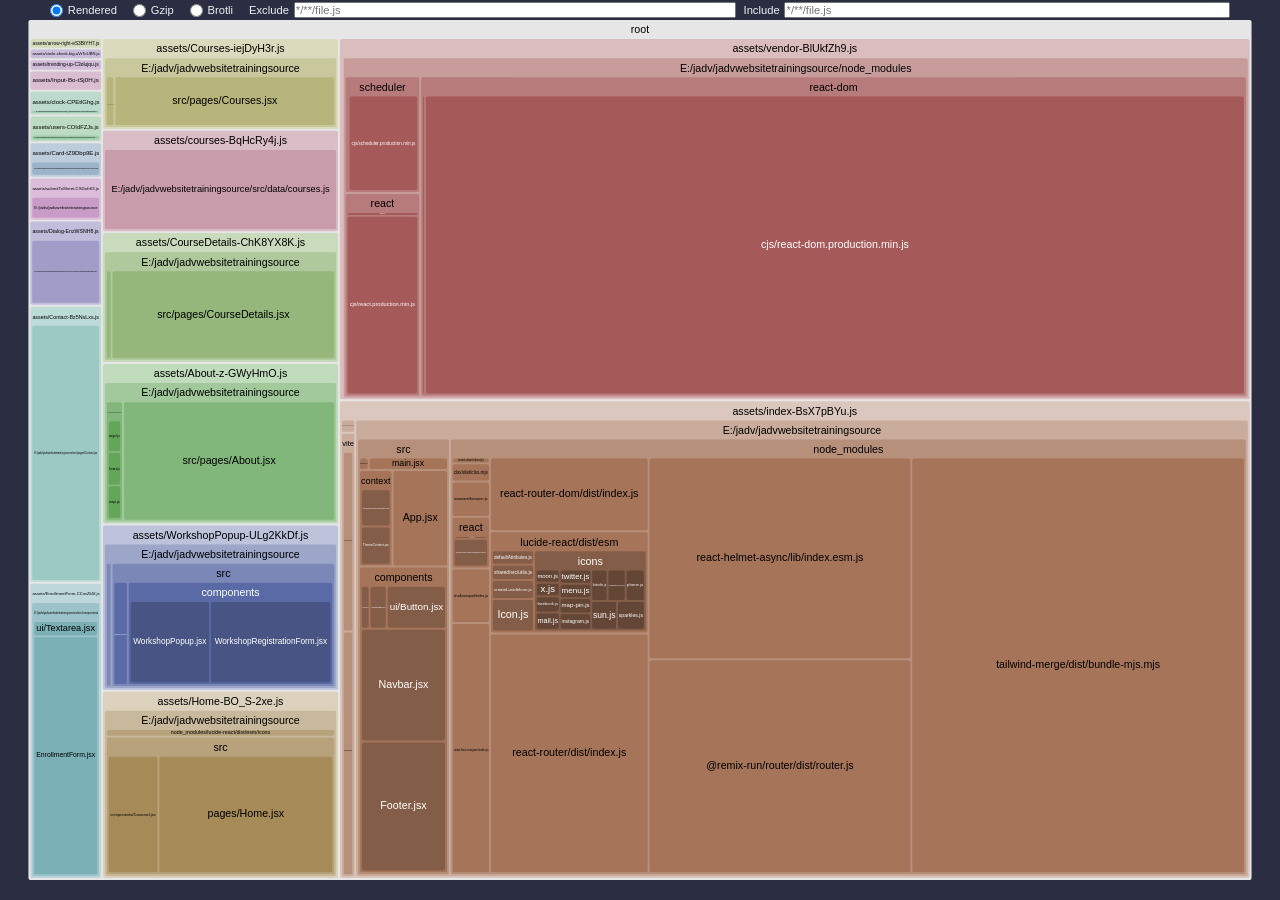
==== commit 9095c513: "workshop chnages" ====
--- a/stats.html
+++ b/stats.html
@@ -4929,7 +4929,7 @@
   </script>
   <script>
     /*<!--*/
-    const data = {"version":2,"tree":{"name":"root","children":[{"name":"assets/vendor-BlUkfZh9.js","children":[{"uid":"1637fb09-1","name":"\u0000commonjsHelpers.js"},{"name":"\u0000E:/jadv/jadvwebsitetrainingsource/node_modules","children":[{"name":"react","children":[{"uid":"1637fb09-3","name":"index.js?commonjs-module"},{"name":"cjs","children":[{"uid":"1637fb09-5","name":"react.production.min.js?commonjs-exports"},{"uid":"1637fb09-9","name":"react.production.min.js?commonjs-proxy"}]},{"uid":"1637fb09-13","name":"index.js?commonjs-proxy"}]},{"name":"react-dom","children":[{"uid":"1637fb09-15","name":"index.js?commonjs-module"},{"name":"cjs","children":[{"uid":"1637fb09-17","name":"react-dom.production.min.js?commonjs-exports"},{"uid":"1637fb09-33","name":"react-dom.production.min.js?commonjs-proxy"}]}]},{"name":"scheduler","children":[{"uid":"1637fb09-19","name":"index.js?commonjs-module"},{"name":"cjs","children":[{"uid":"1637fb09-21","name":"scheduler.production.min.js?commonjs-exports"},{"uid":"1637fb09-25","name":"scheduler.production.min.js?commonjs-proxy"}]},{"uid":"1637fb09-29","name":"index.js?commonjs-proxy"}]}]},{"name":"E:/jadv/jadvwebsitetrainingsource/node_modules","children":[{"name":"react","children":[{"name":"cjs/react.production.min.js","uid":"1637fb09-7"},{"uid":"1637fb09-11","name":"index.js"},{"uid":"1637fb09-39","name":"index.js?commonjs-entry"}]},{"name":"scheduler","children":[{"name":"cjs/scheduler.production.min.js","uid":"1637fb09-23"},{"uid":"1637fb09-27","name":"index.js"}]},{"name":"react-dom","children":[{"name":"cjs/react-dom.production.min.js","uid":"1637fb09-31"},{"uid":"1637fb09-35","name":"index.js"},{"uid":"1637fb09-37","name":"index.js?commonjs-entry"}]}]}]},{"name":"assets/index-D30njAjj.js","children":[{"name":"\u0000vite","children":[{"uid":"1637fb09-41","name":"modulepreload-polyfill.js"},{"uid":"1637fb09-55","name":"preload-helper.js"}]},{"name":"\u0000E:/jadv/jadvwebsitetrainingsource/node_modules","children":[{"name":"react","children":[{"uid":"1637fb09-43","name":"jsx-runtime.js?commonjs-module"},{"name":"cjs/react-jsx-runtime.production.min.js?commonjs-exports","uid":"1637fb09-45"}]},{"name":"react-dom/client.js?commonjs-exports","uid":"1637fb09-51"}]},{"name":"E:/jadv/jadvwebsitetrainingsource","children":[{"name":"node_modules","children":[{"name":"react","children":[{"name":"cjs/react-jsx-runtime.production.min.js","uid":"1637fb09-47"},{"uid":"1637fb09-49","name":"jsx-runtime.js"}]},{"name":"react-dom/client.js","uid":"1637fb09-53"},{"name":"@remix-run/router/dist/router.js","uid":"1637fb09-57"},{"name":"react-router/dist/index.js","uid":"1637fb09-59"},{"name":"react-router-dom/dist/index.js","uid":"1637fb09-61"},{"name":"react-fast-compare/index.js","uid":"1637fb09-63"},{"name":"invariant/browser.js","uid":"1637fb09-65"},{"name":"shallowequal/index.js","uid":"1637fb09-67"},{"name":"react-helmet-async/lib/index.esm.js","uid":"1637fb09-69"},{"name":"lucide-react/dist/esm","children":[{"name":"shared/src/utils.js","uid":"1637fb09-75"},{"uid":"1637fb09-77","name":"defaultAttributes.js"},{"uid":"1637fb09-79","name":"Icon.js"},{"uid":"1637fb09-81","name":"createLucideIcon.js"},{"name":"icons","children":[{"uid":"1637fb09-83","name":"facebook.js"},{"uid":"1637fb09-85","name":"graduation-cap.js"},{"uid":"1637fb09-87","name":"instagram.js"},{"uid":"1637fb09-89","name":"linkedin.js"},{"uid":"1637fb09-91","name":"mail.js"},{"uid":"1637fb09-93","name":"map-pin.js"},{"uid":"1637fb09-95","name":"menu.js"},{"uid":"1637fb09-97","name":"moon.js"},{"uid":"1637fb09-99","name":"phone.js"},{"uid":"1637fb09-101","name":"sparkles.js"},{"uid":"1637fb09-103","name":"sun.js"},{"uid":"1637fb09-105","name":"twitter.js"},{"uid":"1637fb09-107","name":"x.js"}]}]},{"name":"clsx/dist/clsx.mjs","uid":"1637fb09-109"},{"name":"tailwind-merge/dist/bundle-mjs.mjs","uid":"1637fb09-111"}]},{"name":"src","children":[{"name":"context","children":[{"uid":"1637fb09-71","name":"ThemeContext.jsx"},{"uid":"1637fb09-73","name":"WorkshopPopupContext.jsx"}]},{"name":"lib/utils.js","uid":"1637fb09-113"},{"name":"components","children":[{"name":"ui/Button.jsx","uid":"1637fb09-115"},{"uid":"1637fb09-117","name":"ThemeToggle.jsx"},{"uid":"1637fb09-119","name":"Navbar.jsx"},{"uid":"1637fb09-121","name":"Footer.jsx"},{"uid":"1637fb09-123","name":"ScrollToTop.jsx"}]},{"uid":"1637fb09-125","name":"App.jsx"},{"uid":"1637fb09-127","name":"index.css"},{"uid":"1637fb09-129","name":"main.jsx"}]},{"uid":"1637fb09-131","name":"index.html"}]}]},{"name":"assets/Home-BSaBlZ8I.js","children":[{"name":"E:/jadv/jadvwebsitetrainingsource","children":[{"name":"node_modules/lucide-react/dist/esm/icons","children":[{"uid":"1637fb09-133","name":"chevron-left.js"},{"uid":"1637fb09-135","name":"chevron-right.js"},{"uid":"1637fb09-137","name":"star.js"}]},{"name":"src","children":[{"name":"components/Carousel.jsx","uid":"1637fb09-139"},{"name":"pages/Home.jsx","uid":"1637fb09-141"}]}]}]},{"name":"assets/Courses-DUklJp6x.js","children":[{"name":"E:/jadv/jadvwebsitetrainingsource","children":[{"name":"node_modules/lucide-react/dist/esm/icons/search.js","uid":"1637fb09-143"},{"name":"src/pages/Courses.jsx","uid":"1637fb09-145"}]}]},{"name":"assets/arrow-right-DilPl9tJ.js","children":[{"name":"E:/jadv/jadvwebsitetrainingsource/node_modules/lucide-react/dist/esm/icons/arrow-right.js","uid":"1637fb09-147"}]},{"name":"assets/CourseDetails-D9cgqc24.js","children":[{"name":"E:/jadv/jadvwebsitetrainingsource","children":[{"name":"node_modules/lucide-react/dist/esm/icons/arrow-left.js","uid":"1637fb09-149"},{"name":"src/pages/CourseDetails.jsx","uid":"1637fb09-151"}]}]},{"name":"assets/About-B4xtUOOC.js","children":[{"name":"E:/jadv/jadvwebsitetrainingsource","children":[{"name":"node_modules/lucide-react/dist/esm/icons","children":[{"uid":"1637fb09-153","name":"heart.js"},{"uid":"1637fb09-155","name":"target.js"},{"uid":"1637fb09-157","name":"zap.js"}]},{"name":"src/pages/About.jsx","uid":"1637fb09-159"}]}]},{"name":"assets/users-tMWXC9ws.js","children":[{"name":"E:/jadv/jadvwebsitetrainingsource/node_modules/lucide-react/dist/esm/icons","children":[{"uid":"1637fb09-161","name":"briefcase.js"},{"uid":"1637fb09-163","name":"users.js"}]}]},{"name":"assets/clock-CEvHWmzs.js","children":[{"name":"E:/jadv/jadvwebsitetrainingsource/node_modules/lucide-react/dist/esm/icons","children":[{"uid":"1637fb09-165","name":"award.js"},{"uid":"1637fb09-167","name":"clock.js"}]}]},{"name":"assets/Contact-IwvfsDOq.js","children":[{"name":"E:/jadv/jadvwebsitetrainingsource/src/pages/Contact.jsx","uid":"1637fb09-169"}]},{"name":"assets/EnrollmentForm-Db2HkiaS.js","children":[{"name":"E:/jadv/jadvwebsitetrainingsource/src/components","children":[{"name":"ui/Textarea.jsx","uid":"1637fb09-171"},{"uid":"1637fb09-173","name":"EnrollmentForm.jsx"}]}]},{"name":"assets/Card-Ci29xXYn.js","children":[{"name":"E:/jadv/jadvwebsitetrainingsource/src/components/ui/Card.jsx","uid":"1637fb09-175"}]},{"name":"assets/WorkshopPopup-Cwjm03GV.js","children":[{"name":"E:/jadv/jadvwebsitetrainingsource","children":[{"name":"node_modules/lucide-react/dist/esm/icons","children":[{"uid":"1637fb09-177","name":"compass.js"},{"uid":"1637fb09-179","name":"download.js"}]},{"name":"src","children":[{"name":"data/workshop.js","uid":"1637fb09-181"},{"name":"components","children":[{"uid":"1637fb09-183","name":"WorkshopRegistrationForm.jsx"},{"uid":"1637fb09-185","name":"WorkshopPopup.jsx"}]}]}]}]},{"name":"assets/Dialog-DHr_uLg5.js","children":[{"name":"E:/jadv/jadvwebsitetrainingsource/src/components/ui/Dialog.jsx","uid":"1637fb09-187"}]},{"name":"assets/circle-check-big-BYQoe_MX.js","children":[{"name":"E:/jadv/jadvwebsitetrainingsource/node_modules/lucide-react/dist/esm/icons/circle-check-big.js","uid":"1637fb09-189"}]},{"name":"assets/trending-up-DkS5s_KR.js","children":[{"name":"E:/jadv/jadvwebsitetrainingsource/node_modules/lucide-react/dist/esm/icons/trending-up.js","uid":"1637fb09-191"}]},{"name":"assets/submitToSheet-B8j00JOb.js","children":[{"name":"E:/jadv/jadvwebsitetrainingsource","children":[{"name":"node_modules/lucide-react/dist/esm/icons/send.js","uid":"1637fb09-193"},{"name":"src","children":[{"name":"components/ui/Label.jsx","uid":"1637fb09-195"},{"name":"lib/submitToSheet.js","uid":"1637fb09-197"}]}]}]},{"name":"assets/Input-DY7PzncF.js","children":[{"name":"E:/jadv/jadvwebsitetrainingsource/src/components/ui/Input.jsx","uid":"1637fb09-199"}]},{"name":"assets/courses-BqHcRy4j.js","children":[{"name":"E:/jadv/jadvwebsitetrainingsource/src/data/courses.js","uid":"1637fb09-201"}]}],"isRoot":true},"nodeParts":{"1637fb09-1":{"renderedLength":140,"gzipLength":142,"brotliLength":102,"metaUid":"1637fb09-0"},"1637fb09-3":{"renderedLength":26,"gzipLength":46,"brotliLength":30,"metaUid":"1637fb09-2"},"1637fb09-5":{"renderedLength":30,"gzipLength":50,"brotliLength":34,"metaUid":"1637fb09-4"},"1637fb09-7":{"renderedLength":7632,"gzipLength":2800,"brotliLength":2414,"metaUid":"1637fb09-6"},"1637fb09-9":{"renderedLength":0,"gzipLength":0,"brotliLength":0,"metaUid":"1637fb09-8"},"1637fb09-11":{"renderedLength":144,"gzipLength":121,"brotliLength":108,"metaUid":"1637fb09-10"},"1637fb09-13":{"renderedLength":0,"gzipLength":0,"brotliLength":0,"metaUid":"1637fb09-12"},"1637fb09-15":{"renderedLength":29,"gzipLength":49,"brotliLength":33,"metaUid":"1637fb09-14"},"1637fb09-17":{"renderedLength":33,"gzipLength":53,"brotliLength":37,"metaUid":"1637fb09-16"},"1637fb09-19":{"renderedLength":30,"gzipLength":50,"brotliLength":34,"metaUid":"1637fb09-18"},"1637fb09-21":{"renderedLength":34,"gzipLength":54,"brotliLength":32,"metaUid":"1637fb09-20"},"1637fb09-23":{"renderedLength":4364,"gzipLength":1824,"brotliLength":1570,"metaUid":"1637fb09-22"},"1637fb09-25":{"renderedLength":0,"gzipLength":0,"brotliLength":0,"metaUid":"1637fb09-24"},"1637fb09-27":{"renderedLength":94,"gzipLength":76,"brotliLength":64,"metaUid":"1637fb09-26"},"1637fb09-29":{"renderedLength":0,"gzipLength":0,"brotliLength":0,"metaUid":"1637fb09-28"},"1637fb09-31":{"renderedLength":133289,"gzipLength":42467,"brotliLength":36923,"metaUid":"1637fb09-30"},"1637fb09-33":{"renderedLength":0,"gzipLength":0,"brotliLength":0,"metaUid":"1637fb09-32"},"1637fb09-35":{"renderedLength":381,"gzipLength":219,"brotliLength":173,"metaUid":"1637fb09-34"},"1637fb09-37":{"renderedLength":0,"gzipLength":0,"brotliLength":0,"metaUid":"1637fb09-36"},"1637fb09-39":{"renderedLength":0,"gzipLength":0,"brotliLength":0,"metaUid":"1637fb09-38"},"1637fb09-41":{"renderedLength":1280,"gzipLength":537,"brotliLength":454,"metaUid":"1637fb09-40"},"1637fb09-43":{"renderedLength":31,"gzipLength":51,"brotliLength":35,"metaUid":"1637fb09-42"},"1637fb09-45":{"renderedLength":40,"gzipLength":60,"brotliLength":37,"metaUid":"1637fb09-44"},"1637fb09-47":{"renderedLength":924,"gzipLength":551,"brotliLength":437,"metaUid":"1637fb09-46"},"1637fb09-49":{"renderedLength":103,"gzipLength":84,"brotliLength":77,"metaUid":"1637fb09-48"},"1637fb09-51":{"renderedLength":16,"gzipLength":36,"brotliLength":17,"metaUid":"1637fb09-50"},"1637fb09-53":{"renderedLength":102,"gzipLength":86,"brotliLength":83,"metaUid":"1637fb09-52"},"1637fb09-55":{"renderedLength":1726,"gzipLength":750,"brotliLength":633,"metaUid":"1637fb09-54"},"1637fb09-57":{"renderedLength":29050,"gzipLength":9566,"brotliLength":8139,"metaUid":"1637fb09-56"},"1637fb09-59":{"renderedLength":19707,"gzipLength":4520,"brotliLength":3999,"metaUid":"1637fb09-58"},"1637fb09-61":{"renderedLength":6013,"gzipLength":2080,"brotliLength":1763,"metaUid":"1637fb09-60"},"1637fb09-63":{"renderedLength":4905,"gzipLength":1696,"brotliLength":1437,"metaUid":"1637fb09-62"},"1637fb09-65":{"renderedLength":686,"gzipLength":385,"brotliLength":333,"metaUid":"1637fb09-64"},"1637fb09-67":{"renderedLength":1054,"gzipLength":460,"brotliLength":371,"metaUid":"1637fb09-66"},"1637fb09-69":{"renderedLength":27327,"gzipLength":6770,"brotliLength":5969,"metaUid":"1637fb09-68"},"1637fb09-71":{"renderedLength":880,"gzipLength":425,"brotliLength":358,"metaUid":"1637fb09-70"},"1637fb09-73":{"renderedLength":865,"gzipLength":400,"brotliLength":352,"metaUid":"1637fb09-72"},"1637fb09-75":{"renderedLength":430,"gzipLength":301,"brotliLength":237,"metaUid":"1637fb09-74"},"1637fb09-77":{"renderedLength":404,"gzipLength":276,"brotliLength":224,"metaUid":"1637fb09-76"},"1637fb09-79":{"renderedLength":899,"gzipLength":455,"brotliLength":362,"metaUid":"1637fb09-78"},"1637fb09-81":{"renderedLength":538,"gzipLength":329,"brotliLength":266,"metaUid":"1637fb09-80"},"1637fb09-83":{"renderedLength":340,"gzipLength":263,"brotliLength":230,"metaUid":"1637fb09-82"},"1637fb09-85":{"renderedLength":533,"gzipLength":338,"brotliLength":325,"metaUid":"1637fb09-84"},"1637fb09-87":{"renderedLength":482,"gzipLength":311,"brotliLength":259,"metaUid":"1637fb09-86"},"1637fb09-89":{"renderedLength":501,"gzipLength":326,"brotliLength":286,"metaUid":"1637fb09-88"},"1637fb09-91":{"renderedLength":379,"gzipLength":278,"brotliLength":250,"metaUid":"1637fb09-90"},"1637fb09-93":{"renderedLength":448,"gzipLength":314,"brotliLength":273,"metaUid":"1637fb09-92"},"1637fb09-95":{"renderedLength":425,"gzipLength":255,"brotliLength":220,"metaUid":"1637fb09-94"},"1637fb09-97":{"renderedLength":289,"gzipLength":229,"brotliLength":184,"metaUid":"1637fb09-96"},"1637fb09-99":{"renderedLength":570,"gzipLength":338,"brotliLength":290,"metaUid":"1637fb09-98"},"1637fb09-101":{"renderedLength":723,"gzipLength":395,"brotliLength":357,"metaUid":"1637fb09-100"},"1637fb09-103":{"renderedLength":694,"gzipLength":340,"brotliLength":298,"metaUid":"1637fb09-102"},"1637fb09-105":{"renderedLength":424,"gzipLength":304,"brotliLength":256,"metaUid":"1637fb09-104"},"1637fb09-107":{"renderedLength":307,"gzipLength":232,"brotliLength":208,"metaUid":"1637fb09-106"},"1637fb09-109":{"renderedLength":362,"gzipLength":228,"brotliLength":184,"metaUid":"1637fb09-108"},"1637fb09-111":{"renderedLength":71612,"gzipLength":12391,"brotliLength":10527,"metaUid":"1637fb09-110"},"1637fb09-113":{"renderedLength":60,"gzipLength":75,"brotliLength":63,"metaUid":"1637fb09-112"},"1637fb09-115":{"renderedLength":1532,"gzipLength":609,"brotliLength":491,"metaUid":"1637fb09-114"},"1637fb09-117":{"renderedLength":433,"gzipLength":249,"brotliLength":190,"metaUid":"1637fb09-116"},"1637fb09-119":{"renderedLength":5805,"gzipLength":1381,"brotliLength":1178,"metaUid":"1637fb09-118"},"1637fb09-121":{"renderedLength":6666,"gzipLength":1020,"brotliLength":864,"metaUid":"1637fb09-120"},"1637fb09-123":{"renderedLength":215,"gzipLength":171,"brotliLength":136,"metaUid":"1637fb09-122"},"1637fb09-125":{"renderedLength":2880,"gzipLength":634,"brotliLength":572,"metaUid":"1637fb09-124"},"1637fb09-127":{"renderedLength":0,"gzipLength":0,"brotliLength":0,"metaUid":"1637fb09-126"},"1637fb09-129":{"renderedLength":531,"gzipLength":305,"brotliLength":237,"metaUid":"1637fb09-128"},"1637fb09-131":{"renderedLength":0,"gzipLength":0,"brotliLength":0,"metaUid":"1637fb09-130"},"1637fb09-133":{"renderedLength":283,"gzipLength":225,"brotliLength":199,"metaUid":"1637fb09-132"},"1637fb09-135":{"renderedLength":284,"gzipLength":222,"brotliLength":196,"metaUid":"1637fb09-134"},"1637fb09-137":{"renderedLength":385,"gzipLength":274,"brotliLength":234,"metaUid":"1637fb09-136"},"1637fb09-139":{"renderedLength":4211,"gzipLength":1280,"brotliLength":1070,"metaUid":"1637fb09-138"},"1637fb09-141":{"renderedLength":14533,"gzipLength":2769,"brotliLength":2294,"metaUid":"1637fb09-140"},"1637fb09-143":{"renderedLength":334,"gzipLength":248,"brotliLength":223,"metaUid":"1637fb09-142"},"1637fb09-145":{"renderedLength":9234,"gzipLength":2128,"brotliLength":1795,"metaUid":"1637fb09-144"},"1637fb09-147":{"renderedLength":326,"gzipLength":242,"brotliLength":222,"metaUid":"1637fb09-146"},"1637fb09-149":{"renderedLength":325,"gzipLength":243,"brotliLength":223,"metaUid":"1637fb09-148"},"1637fb09-151":{"renderedLength":13453,"gzipLength":2290,"brotliLength":1948,"metaUid":"1637fb09-150"},"1637fb09-153":{"renderedLength":421,"gzipLength":296,"brotliLength":249,"metaUid":"1637fb09-152"},"1637fb09-155":{"renderedLength":405,"gzipLength":241,"brotliLength":208,"metaUid":"1637fb09-154"},"1637fb09-157":{"renderedLength":436,"gzipLength":297,"brotliLength":241,"metaUid":"1637fb09-156"},"1637fb09-159":{"renderedLength":15677,"gzipLength":3435,"brotliLength":2741,"metaUid":"1637fb09-158"},"1637fb09-161":{"renderedLength":389,"gzipLength":275,"brotliLength":231,"metaUid":"1637fb09-160"},"1637fb09-163":{"renderedLength":483,"gzipLength":304,"brotliLength":258,"metaUid":"1637fb09-162"},"1637fb09-165":{"renderedLength":463,"gzipLength":319,"brotliLength":281,"metaUid":"1637fb09-164"},"1637fb09-167":{"renderedLength":344,"gzipLength":249,"brotliLength":230,"metaUid":"1637fb09-166"},"1637fb09-169":{"renderedLength":8934,"gzipLength":1835,"brotliLength":1532,"metaUid":"1637fb09-168"},"1637fb09-171":{"renderedLength":564,"gzipLength":322,"brotliLength":251,"metaUid":"1637fb09-170"},"1637fb09-173":{"renderedLength":8989,"gzipLength":1857,"brotliLength":1550,"metaUid":"1637fb09-172"},"1637fb09-175":{"renderedLength":1137,"gzipLength":354,"brotliLength":283,"metaUid":"1637fb09-174"},"1637fb09-177":{"renderedLength":442,"gzipLength":298,"brotliLength":252,"metaUid":"1637fb09-176"},"1637fb09-179":{"renderedLength":437,"gzipLength":295,"brotliLength":243,"metaUid":"1637fb09-178"},"1637fb09-181":{"renderedLength":1061,"gzipLength":553,"brotliLength":436,"metaUid":"1637fb09-180"},"1637fb09-183":{"renderedLength":10112,"gzipLength":2289,"brotliLength":1951,"metaUid":"1637fb09-182"},"1637fb09-185":{"renderedLength":6333,"gzipLength":1692,"brotliLength":1469,"metaUid":"1637fb09-184"},"1637fb09-187":{"renderedLength":2719,"gzipLength":878,"brotliLength":733,"metaUid":"1637fb09-186"},"1637fb09-189":{"renderedLength":358,"gzipLength":259,"brotliLength":221,"metaUid":"1637fb09-188"},"1637fb09-191":{"renderedLength":366,"gzipLength":261,"brotliLength":211,"metaUid":"1637fb09-190"},"1637fb09-193":{"renderedLength":474,"gzipLength":321,"brotliLength":288,"metaUid":"1637fb09-192"},"1637fb09-195":{"renderedLength":286,"gzipLength":212,"brotliLength":156,"metaUid":"1637fb09-194"},"1637fb09-197":{"renderedLength":628,"gzipLength":440,"brotliLength":345,"metaUid":"1637fb09-196"},"1637fb09-199":{"renderedLength":641,"gzipLength":360,"brotliLength":276,"metaUid":"1637fb09-198"},"1637fb09-201":{"renderedLength":10720,"gzipLength":3296,"brotliLength":2560,"metaUid":"1637fb09-200"}},"nodeMetas":{"1637fb09-0":{"id":"\u0000commonjsHelpers.js","moduleParts":{"assets/vendor-BlUkfZh9.js":"1637fb09-1"},"imported":[],"importedBy":[{"uid":"1637fb09-48"},{"uid":"1637fb09-10"},{"uid":"1637fb09-52"},{"uid":"1637fb09-46"},{"uid":"1637fb09-6"},{"uid":"1637fb09-34"},{"uid":"1637fb09-62"},{"uid":"1637fb09-64"},{"uid":"1637fb09-66"},{"uid":"1637fb09-30"},{"uid":"1637fb09-26"},{"uid":"1637fb09-22"}]},"1637fb09-2":{"id":"\u0000E:/jadv/jadvwebsitetrainingsource/node_modules/react/index.js?commonjs-module","moduleParts":{"assets/vendor-BlUkfZh9.js":"1637fb09-3"},"imported":[],"importedBy":[{"uid":"1637fb09-10"}]},"1637fb09-4":{"id":"\u0000E:/jadv/jadvwebsitetrainingsource/node_modules/react/cjs/react.production.min.js?commonjs-exports","moduleParts":{"assets/vendor-BlUkfZh9.js":"1637fb09-5"},"imported":[],"importedBy":[{"uid":"1637fb09-6"}]},"1637fb09-6":{"id":"E:/jadv/jadvwebsitetrainingsource/node_modules/react/cjs/react.production.min.js","moduleParts":{"assets/vendor-BlUkfZh9.js":"1637fb09-7"},"imported":[{"uid":"1637fb09-0"},{"uid":"1637fb09-4"}],"importedBy":[{"uid":"1637fb09-8"}]},"1637fb09-8":{"id":"\u0000E:/jadv/jadvwebsitetrainingsource/node_modules/react/cjs/react.production.min.js?commonjs-proxy","moduleParts":{"assets/vendor-BlUkfZh9.js":"1637fb09-9"},"imported":[{"uid":"1637fb09-6"}],"importedBy":[{"uid":"1637fb09-10"}]},"1637fb09-10":{"id":"E:/jadv/jadvwebsitetrainingsource/node_modules/react/index.js","moduleParts":{"assets/vendor-BlUkfZh9.js":"1637fb09-11"},"imported":[{"uid":"1637fb09-0"},{"uid":"1637fb09-2"},{"uid":"1637fb09-8"}],"importedBy":[{"uid":"1637fb09-128"},{"uid":"1637fb09-124"},{"uid":"1637fb09-60"},{"uid":"1637fb09-68"},{"uid":"1637fb09-70"},{"uid":"1637fb09-72"},{"uid":"1637fb09-118"},{"uid":"1637fb09-122"},{"uid":"1637fb09-144"},{"uid":"1637fb09-150"},{"uid":"1637fb09-184"},{"uid":"1637fb09-58"},{"uid":"1637fb09-138"},{"uid":"1637fb09-186"},{"uid":"1637fb09-172"},{"uid":"1637fb09-182"},{"uid":"1637fb09-12"},{"uid":"1637fb09-80"},{"uid":"1637fb09-78"}]},"1637fb09-12":{"id":"\u0000E:/jadv/jadvwebsitetrainingsource/node_modules/react/index.js?commonjs-proxy","moduleParts":{"assets/vendor-BlUkfZh9.js":"1637fb09-13"},"imported":[{"uid":"1637fb09-10"}],"importedBy":[{"uid":"1637fb09-46"},{"uid":"1637fb09-30"}]},"1637fb09-14":{"id":"\u0000E:/jadv/jadvwebsitetrainingsource/node_modules/react-dom/index.js?commonjs-module","moduleParts":{"assets/vendor-BlUkfZh9.js":"1637fb09-15"},"imported":[],"importedBy":[{"uid":"1637fb09-34"}]},"1637fb09-16":{"id":"\u0000E:/jadv/jadvwebsitetrainingsource/node_modules/react-dom/cjs/react-dom.production.min.js?commonjs-exports","moduleParts":{"assets/vendor-BlUkfZh9.js":"1637fb09-17"},"imported":[],"importedBy":[{"uid":"1637fb09-30"}]},"1637fb09-18":{"id":"\u0000E:/jadv/jadvwebsitetrainingsource/node_modules/scheduler/index.js?commonjs-module","moduleParts":{"assets/vendor-BlUkfZh9.js":"1637fb09-19"},"imported":[],"importedBy":[{"uid":"1637fb09-26"}]},"1637fb09-20":{"id":"\u0000E:/jadv/jadvwebsitetrainingsource/node_modules/scheduler/cjs/scheduler.production.min.js?commonjs-exports","moduleParts":{"assets/vendor-BlUkfZh9.js":"1637fb09-21"},"imported":[],"importedBy":[{"uid":"1637fb09-22"}]},"1637fb09-22":{"id":"E:/jadv/jadvwebsitetrainingsource/node_modules/scheduler/cjs/scheduler.production.min.js","moduleParts":{"assets/vendor-BlUkfZh9.js":"1637fb09-23"},"imported":[{"uid":"1637fb09-0"},{"uid":"1637fb09-20"}],"importedBy":[{"uid":"1637fb09-24"}]},"1637fb09-24":{"id":"\u0000E:/jadv/jadvwebsitetrainingsource/node_modules/scheduler/cjs/scheduler.production.min.js?commonjs-proxy","moduleParts":{"assets/vendor-BlUkfZh9.js":"1637fb09-25"},"imported":[{"uid":"1637fb09-22"}],"importedBy":[{"uid":"1637fb09-26"}]},"1637fb09-26":{"id":"E:/jadv/jadvwebsitetrainingsource/node_modules/scheduler/index.js","moduleParts":{"assets/vendor-BlUkfZh9.js":"1637fb09-27"},"imported":[{"uid":"1637fb09-0"},{"uid":"1637fb09-18"},{"uid":"1637fb09-24"}],"importedBy":[{"uid":"1637fb09-28"}]},"1637fb09-28":{"id":"\u0000E:/jadv/jadvwebsitetrainingsource/node_modules/scheduler/index.js?commonjs-proxy","moduleParts":{"assets/vendor-BlUkfZh9.js":"1637fb09-29"},"imported":[{"uid":"1637fb09-26"}],"importedBy":[{"uid":"1637fb09-30"}]},"1637fb09-30":{"id":"E:/jadv/jadvwebsitetrainingsource/node_modules/react-dom/cjs/react-dom.production.min.js","moduleParts":{"assets/vendor-BlUkfZh9.js":"1637fb09-31"},"imported":[{"uid":"1637fb09-0"},{"uid":"1637fb09-16"},{"uid":"1637fb09-12"},{"uid":"1637fb09-28"}],"importedBy":[{"uid":"1637fb09-32"}]},"1637fb09-32":{"id":"\u0000E:/jadv/jadvwebsitetrainingsource/node_modules/react-dom/cjs/react-dom.production.min.js?commonjs-proxy","moduleParts":{"assets/vendor-BlUkfZh9.js":"1637fb09-33"},"imported":[{"uid":"1637fb09-30"}],"importedBy":[{"uid":"1637fb09-34"}]},"1637fb09-34":{"id":"E:/jadv/jadvwebsitetrainingsource/node_modules/react-dom/index.js","moduleParts":{"assets/vendor-BlUkfZh9.js":"1637fb09-35"},"imported":[{"uid":"1637fb09-0"},{"uid":"1637fb09-14"},{"uid":"1637fb09-32"}],"importedBy":[{"uid":"1637fb09-203"},{"uid":"1637fb09-60"}]},"1637fb09-36":{"id":"E:/jadv/jadvwebsitetrainingsource/node_modules/react-dom/index.js?commonjs-entry","moduleParts":{"assets/vendor-BlUkfZh9.js":"1637fb09-37"},"imported":[],"importedBy":[]},"1637fb09-38":{"id":"E:/jadv/jadvwebsitetrainingsource/node_modules/react/index.js?commonjs-entry","moduleParts":{"assets/vendor-BlUkfZh9.js":"1637fb09-39"},"imported":[],"importedBy":[]},"1637fb09-40":{"id":"\u0000vite/modulepreload-polyfill.js","moduleParts":{"assets/index-D30njAjj.js":"1637fb09-41"},"imported":[],"importedBy":[{"uid":"1637fb09-130"}]},"1637fb09-42":{"id":"\u0000E:/jadv/jadvwebsitetrainingsource/node_modules/react/jsx-runtime.js?commonjs-module","moduleParts":{"assets/index-D30njAjj.js":"1637fb09-43"},"imported":[],"importedBy":[{"uid":"1637fb09-48"}]},"1637fb09-44":{"id":"\u0000E:/jadv/jadvwebsitetrainingsource/node_modules/react/cjs/react-jsx-runtime.production.min.js?commonjs-exports","moduleParts":{"assets/index-D30njAjj.js":"1637fb09-45"},"imported":[],"importedBy":[{"uid":"1637fb09-46"}]},"1637fb09-46":{"id":"E:/jadv/jadvwebsitetrainingsource/node_modules/react/cjs/react-jsx-runtime.production.min.js","moduleParts":{"assets/index-D30njAjj.js":"1637fb09-47"},"imported":[{"uid":"1637fb09-0"},{"uid":"1637fb09-44"},{"uid":"1637fb09-12"}],"importedBy":[{"uid":"1637fb09-202"}]},"1637fb09-48":{"id":"E:/jadv/jadvwebsitetrainingsource/node_modules/react/jsx-runtime.js","moduleParts":{"assets/index-D30njAjj.js":"1637fb09-49"},"imported":[{"uid":"1637fb09-0"},{"uid":"1637fb09-42"},{"uid":"1637fb09-202"}],"importedBy":[{"uid":"1637fb09-128"},{"uid":"1637fb09-124"},{"uid":"1637fb09-70"},{"uid":"1637fb09-72"},{"uid":"1637fb09-118"},{"uid":"1637fb09-120"},{"uid":"1637fb09-140"},{"uid":"1637fb09-144"},{"uid":"1637fb09-150"},{"uid":"1637fb09-158"},{"uid":"1637fb09-168"},{"uid":"1637fb09-184"},{"uid":"1637fb09-116"},{"uid":"1637fb09-114"},{"uid":"1637fb09-174"},{"uid":"1637fb09-138"},{"uid":"1637fb09-198"},{"uid":"1637fb09-186"},{"uid":"1637fb09-172"},{"uid":"1637fb09-182"},{"uid":"1637fb09-170"},{"uid":"1637fb09-194"}]},"1637fb09-50":{"id":"\u0000E:/jadv/jadvwebsitetrainingsource/node_modules/react-dom/client.js?commonjs-exports","moduleParts":{"assets/index-D30njAjj.js":"1637fb09-51"},"imported":[],"importedBy":[{"uid":"1637fb09-52"}]},"1637fb09-52":{"id":"E:/jadv/jadvwebsitetrainingsource/node_modules/react-dom/client.js","moduleParts":{"assets/index-D30njAjj.js":"1637fb09-53"},"imported":[{"uid":"1637fb09-0"},{"uid":"1637fb09-50"},{"uid":"1637fb09-203"}],"importedBy":[{"uid":"1637fb09-128"}]},"1637fb09-54":{"id":"\u0000vite/preload-helper.js","moduleParts":{"assets/index-D30njAjj.js":"1637fb09-55"},"imported":[],"importedBy":[{"uid":"1637fb09-124"}]},"1637fb09-56":{"id":"E:/jadv/jadvwebsitetrainingsource/node_modules/@remix-run/router/dist/router.js","moduleParts":{"assets/index-D30njAjj.js":"1637fb09-57"},"imported":[],"importedBy":[{"uid":"1637fb09-60"},{"uid":"1637fb09-58"}]},"1637fb09-58":{"id":"E:/jadv/jadvwebsitetrainingsource/node_modules/react-router/dist/index.js","moduleParts":{"assets/index-D30njAjj.js":"1637fb09-59"},"imported":[{"uid":"1637fb09-10"},{"uid":"1637fb09-56"}],"importedBy":[{"uid":"1637fb09-60"}]},"1637fb09-60":{"id":"E:/jadv/jadvwebsitetrainingsource/node_modules/react-router-dom/dist/index.js","moduleParts":{"assets/index-D30njAjj.js":"1637fb09-61"},"imported":[{"uid":"1637fb09-10"},{"uid":"1637fb09-34"},{"uid":"1637fb09-58"},{"uid":"1637fb09-56"}],"importedBy":[{"uid":"1637fb09-124"},{"uid":"1637fb09-118"},{"uid":"1637fb09-120"},{"uid":"1637fb09-122"},{"uid":"1637fb09-140"},{"uid":"1637fb09-144"},{"uid":"1637fb09-150"},{"uid":"1637fb09-158"}]},"1637fb09-62":{"id":"E:/jadv/jadvwebsitetrainingsource/node_modules/react-fast-compare/index.js","moduleParts":{"assets/index-D30njAjj.js":"1637fb09-63"},"imported":[{"uid":"1637fb09-0"}],"importedBy":[{"uid":"1637fb09-68"}]},"1637fb09-64":{"id":"E:/jadv/jadvwebsitetrainingsource/node_modules/invariant/browser.js","moduleParts":{"assets/index-D30njAjj.js":"1637fb09-65"},"imported":[{"uid":"1637fb09-0"}],"importedBy":[{"uid":"1637fb09-68"}]},"1637fb09-66":{"id":"E:/jadv/jadvwebsitetrainingsource/node_modules/shallowequal/index.js","moduleParts":{"assets/index-D30njAjj.js":"1637fb09-67"},"imported":[{"uid":"1637fb09-0"}],"importedBy":[{"uid":"1637fb09-68"}]},"1637fb09-68":{"id":"E:/jadv/jadvwebsitetrainingsource/node_modules/react-helmet-async/lib/index.esm.js","moduleParts":{"assets/index-D30njAjj.js":"1637fb09-69"},"imported":[{"uid":"1637fb09-10"},{"uid":"1637fb09-62"},{"uid":"1637fb09-64"},{"uid":"1637fb09-66"}],"importedBy":[{"uid":"1637fb09-124"},{"uid":"1637fb09-140"},{"uid":"1637fb09-144"},{"uid":"1637fb09-158"},{"uid":"1637fb09-168"}]},"1637fb09-70":{"id":"E:/jadv/jadvwebsitetrainingsource/src/context/ThemeContext.jsx","moduleParts":{"assets/index-D30njAjj.js":"1637fb09-71"},"imported":[{"uid":"1637fb09-48"},{"uid":"1637fb09-10"}],"importedBy":[{"uid":"1637fb09-124"},{"uid":"1637fb09-116"}]},"1637fb09-72":{"id":"E:/jadv/jadvwebsitetrainingsource/src/context/WorkshopPopupContext.jsx","moduleParts":{"assets/index-D30njAjj.js":"1637fb09-73"},"imported":[{"uid":"1637fb09-48"},{"uid":"1637fb09-10"}],"importedBy":[{"uid":"1637fb09-124"},{"uid":"1637fb09-118"},{"uid":"1637fb09-184"}]},"1637fb09-74":{"id":"E:/jadv/jadvwebsitetrainingsource/node_modules/lucide-react/dist/esm/shared/src/utils.js","moduleParts":{"assets/index-D30njAjj.js":"1637fb09-75"},"imported":[],"importedBy":[{"uid":"1637fb09-80"},{"uid":"1637fb09-78"}]},"1637fb09-76":{"id":"E:/jadv/jadvwebsitetrainingsource/node_modules/lucide-react/dist/esm/defaultAttributes.js","moduleParts":{"assets/index-D30njAjj.js":"1637fb09-77"},"imported":[],"importedBy":[{"uid":"1637fb09-78"}]},"1637fb09-78":{"id":"E:/jadv/jadvwebsitetrainingsource/node_modules/lucide-react/dist/esm/Icon.js","moduleParts":{"assets/index-D30njAjj.js":"1637fb09-79"},"imported":[{"uid":"1637fb09-10"},{"uid":"1637fb09-76"},{"uid":"1637fb09-74"}],"importedBy":[{"uid":"1637fb09-204"},{"uid":"1637fb09-80"}]},"1637fb09-80":{"id":"E:/jadv/jadvwebsitetrainingsource/node_modules/lucide-react/dist/esm/createLucideIcon.js","moduleParts":{"assets/index-D30njAjj.js":"1637fb09-81"},"imported":[{"uid":"1637fb09-10"},{"uid":"1637fb09-74"},{"uid":"1637fb09-78"}],"importedBy":[{"uid":"1637fb09-204"},{"uid":"1637fb09-206"},{"uid":"1637fb09-207"},{"uid":"1637fb09-208"},{"uid":"1637fb09-209"},{"uid":"1637fb09-210"},{"uid":"1637fb09-211"},{"uid":"1637fb09-212"},{"uid":"1637fb09-213"},{"uid":"1637fb09-214"},{"uid":"1637fb09-215"},{"uid":"1637fb09-216"},{"uid":"1637fb09-217"},{"uid":"1637fb09-218"},{"uid":"1637fb09-219"},{"uid":"1637fb09-220"},{"uid":"1637fb09-221"},{"uid":"1637fb09-222"},{"uid":"1637fb09-223"},{"uid":"1637fb09-224"},{"uid":"1637fb09-225"},{"uid":"1637fb09-226"},{"uid":"1637fb09-227"},{"uid":"1637fb09-228"},{"uid":"1637fb09-229"},{"uid":"1637fb09-230"},{"uid":"1637fb09-231"},{"uid":"1637fb09-232"},{"uid":"1637fb09-233"},{"uid":"1637fb09-234"},{"uid":"1637fb09-235"},{"uid":"1637fb09-236"},{"uid":"1637fb09-237"},{"uid":"1637fb09-238"},{"uid":"1637fb09-239"},{"uid":"1637fb09-240"},{"uid":"1637fb09-241"},{"uid":"1637fb09-242"},{"uid":"1637fb09-243"},{"uid":"1637fb09-244"},{"uid":"1637fb09-245"},{"uid":"1637fb09-246"},{"uid":"1637fb09-247"},{"uid":"1637fb09-248"},{"uid":"1637fb09-249"},{"uid":"1637fb09-250"},{"uid":"1637fb09-251"},{"uid":"1637fb09-252"},{"uid":"1637fb09-253"},{"uid":"1637fb09-254"},{"uid":"1637fb09-255"},{"uid":"1637fb09-256"},{"uid":"1637fb09-257"},{"uid":"1637fb09-258"},{"uid":"1637fb09-259"},{"uid":"1637fb09-260"},{"uid":"1637fb09-261"},{"uid":"1637fb09-262"},{"uid":"1637fb09-263"},{"uid":"1637fb09-264"},{"uid":"1637fb09-265"},{"uid":"1637fb09-266"},{"uid":"1637fb09-267"},{"uid":"1637fb09-268"},{"uid":"1637fb09-269"},{"uid":"1637fb09-270"},{"uid":"1637fb09-271"},{"uid":"1637fb09-272"},{"uid":"1637fb09-273"},{"uid":"1637fb09-274"},{"uid":"1637fb09-275"},{"uid":"1637fb09-276"},{"uid":"1637fb09-277"},{"uid":"1637fb09-278"},{"uid":"1637fb09-148"},{"uid":"1637fb09-279"},{"uid":"1637fb09-280"},{"uid":"1637fb09-281"},{"uid":"1637fb09-146"},{"uid":"1637fb09-282"},{"uid":"1637fb09-283"},{"uid":"1637fb09-284"},{"uid":"1637fb09-285"},{"uid":"1637fb09-286"},{"uid":"1637fb09-287"},{"uid":"1637fb09-288"},{"uid":"1637fb09-289"},{"uid":"1637fb09-290"},{"uid":"1637fb09-291"},{"uid":"1637fb09-292"},{"uid":"1637fb09-293"},{"uid":"1637fb09-294"},{"uid":"1637fb09-295"},{"uid":"1637fb09-164"},{"uid":"1637fb09-296"},{"uid":"1637fb09-297"},{"uid":"1637fb09-298"},{"uid":"1637fb09-299"},{"uid":"1637fb09-300"},{"uid":"1637fb09-301"},{"uid":"1637fb09-302"},{"uid":"1637fb09-303"},{"uid":"1637fb09-304"},{"uid":"1637fb09-305"},{"uid":"1637fb09-306"},{"uid":"1637fb09-307"},{"uid":"1637fb09-308"},{"uid":"1637fb09-309"},{"uid":"1637fb09-310"},{"uid":"1637fb09-311"},{"uid":"1637fb09-312"},{"uid":"1637fb09-313"},{"uid":"1637fb09-314"},{"uid":"1637fb09-315"},{"uid":"1637fb09-316"},{"uid":"1637fb09-317"},{"uid":"1637fb09-318"},{"uid":"1637fb09-319"},{"uid":"1637fb09-320"},{"uid":"1637fb09-321"},{"uid":"1637fb09-322"},{"uid":"1637fb09-323"},{"uid":"1637fb09-324"},{"uid":"1637fb09-325"},{"uid":"1637fb09-326"},{"uid":"1637fb09-327"},{"uid":"1637fb09-328"},{"uid":"1637fb09-329"},{"uid":"1637fb09-330"},{"uid":"1637fb09-331"},{"uid":"1637fb09-332"},{"uid":"1637fb09-333"},{"uid":"1637fb09-334"},{"uid":"1637fb09-335"},{"uid":"1637fb09-336"},{"uid":"1637fb09-337"},{"uid":"1637fb09-338"},{"uid":"1637fb09-339"},{"uid":"1637fb09-340"},{"uid":"1637fb09-341"},{"uid":"1637fb09-342"},{"uid":"1637fb09-343"},{"uid":"1637fb09-344"},{"uid":"1637fb09-345"},{"uid":"1637fb09-346"},{"uid":"1637fb09-347"},{"uid":"1637fb09-348"},{"uid":"1637fb09-349"},{"uid":"1637fb09-350"},{"uid":"1637fb09-351"},{"uid":"1637fb09-352"},{"uid":"1637fb09-353"},{"uid":"1637fb09-354"},{"uid":"1637fb09-355"},{"uid":"1637fb09-356"},{"uid":"1637fb09-357"},{"uid":"1637fb09-358"},{"uid":"1637fb09-359"},{"uid":"1637fb09-360"},{"uid":"1637fb09-361"},{"uid":"1637fb09-362"},{"uid":"1637fb09-363"},{"uid":"1637fb09-364"},{"uid":"1637fb09-365"},{"uid":"1637fb09-366"},{"uid":"1637fb09-367"},{"uid":"1637fb09-368"},{"uid":"1637fb09-369"},{"uid":"1637fb09-370"},{"uid":"1637fb09-371"},{"uid":"1637fb09-372"},{"uid":"1637fb09-373"},{"uid":"1637fb09-374"},{"uid":"1637fb09-375"},{"uid":"1637fb09-376"},{"uid":"1637fb09-377"},{"uid":"1637fb09-378"},{"uid":"1637fb09-379"},{"uid":"1637fb09-380"},{"uid":"1637fb09-381"},{"uid":"1637fb09-382"},{"uid":"1637fb09-383"},{"uid":"1637fb09-384"},{"uid":"1637fb09-385"},{"uid":"1637fb09-386"},{"uid":"1637fb09-387"},{"uid":"1637fb09-388"},{"uid":"1637fb09-389"},{"uid":"1637fb09-390"},{"uid":"1637fb09-391"},{"uid":"1637fb09-392"},{"uid":"1637fb09-393"},{"uid":"1637fb09-394"},{"uid":"1637fb09-395"},{"uid":"1637fb09-396"},{"uid":"1637fb09-397"},{"uid":"1637fb09-398"},{"uid":"1637fb09-399"},{"uid":"1637fb09-400"},{"uid":"1637fb09-401"},{"uid":"1637fb09-402"},{"uid":"1637fb09-403"},{"uid":"1637fb09-404"},{"uid":"1637fb09-405"},{"uid":"1637fb09-406"},{"uid":"1637fb09-160"},{"uid":"1637fb09-407"},{"uid":"1637fb09-408"},{"uid":"1637fb09-409"},{"uid":"1637fb09-410"},{"uid":"1637fb09-411"},{"uid":"1637fb09-412"},{"uid":"1637fb09-413"},{"uid":"1637fb09-414"},{"uid":"1637fb09-415"},{"uid":"1637fb09-416"},{"uid":"1637fb09-417"},{"uid":"1637fb09-418"},{"uid":"1637fb09-419"},{"uid":"1637fb09-420"},{"uid":"1637fb09-421"},{"uid":"1637fb09-422"},{"uid":"1637fb09-423"},{"uid":"1637fb09-424"},{"uid":"1637fb09-425"},{"uid":"1637fb09-426"},{"uid":"1637fb09-427"},{"uid":"1637fb09-428"},{"uid":"1637fb09-429"},{"uid":"1637fb09-430"},{"uid":"1637fb09-431"},{"uid":"1637fb09-432"},{"uid":"1637fb09-433"},{"uid":"1637fb09-434"},{"uid":"1637fb09-435"},{"uid":"1637fb09-436"},{"uid":"1637fb09-437"},{"uid":"1637fb09-438"},{"uid":"1637fb09-439"},{"uid":"1637fb09-440"},{"uid":"1637fb09-441"},{"uid":"1637fb09-442"},{"uid":"1637fb09-443"},{"uid":"1637fb09-444"},{"uid":"1637fb09-445"},{"uid":"1637fb09-446"},{"uid":"1637fb09-447"},{"uid":"1637fb09-448"},{"uid":"1637fb09-449"},{"uid":"1637fb09-450"},{"uid":"1637fb09-451"},{"uid":"1637fb09-452"},{"uid":"1637fb09-453"},{"uid":"1637fb09-454"},{"uid":"1637fb09-455"},{"uid":"1637fb09-456"},{"uid":"1637fb09-457"},{"uid":"1637fb09-458"},{"uid":"1637fb09-459"},{"uid":"1637fb09-460"},{"uid":"1637fb09-461"},{"uid":"1637fb09-462"},{"uid":"1637fb09-463"},{"uid":"1637fb09-464"},{"uid":"1637fb09-465"},{"uid":"1637fb09-466"},{"uid":"1637fb09-467"},{"uid":"1637fb09-468"},{"uid":"1637fb09-469"},{"uid":"1637fb09-470"},{"uid":"1637fb09-471"},{"uid":"1637fb09-472"},{"uid":"1637fb09-473"},{"uid":"1637fb09-474"},{"uid":"1637fb09-475"},{"uid":"1637fb09-476"},{"uid":"1637fb09-132"},{"uid":"1637fb09-134"},{"uid":"1637fb09-477"},{"uid":"1637fb09-478"},{"uid":"1637fb09-479"},{"uid":"1637fb09-480"},{"uid":"1637fb09-481"},{"uid":"1637fb09-482"},{"uid":"1637fb09-483"},{"uid":"1637fb09-484"},{"uid":"1637fb09-485"},{"uid":"1637fb09-486"},{"uid":"1637fb09-487"},{"uid":"1637fb09-488"},{"uid":"1637fb09-489"},{"uid":"1637fb09-490"},{"uid":"1637fb09-491"},{"uid":"1637fb09-492"},{"uid":"1637fb09-493"},{"uid":"1637fb09-494"},{"uid":"1637fb09-495"},{"uid":"1637fb09-496"},{"uid":"1637fb09-497"},{"uid":"1637fb09-498"},{"uid":"1637fb09-499"},{"uid":"1637fb09-500"},{"uid":"1637fb09-501"},{"uid":"1637fb09-502"},{"uid":"1637fb09-503"},{"uid":"1637fb09-504"},{"uid":"1637fb09-505"},{"uid":"1637fb09-506"},{"uid":"1637fb09-507"},{"uid":"1637fb09-508"},{"uid":"1637fb09-509"},{"uid":"1637fb09-510"},{"uid":"1637fb09-511"},{"uid":"1637fb09-512"},{"uid":"1637fb09-513"},{"uid":"1637fb09-514"},{"uid":"1637fb09-515"},{"uid":"1637fb09-516"},{"uid":"1637fb09-517"},{"uid":"1637fb09-518"},{"uid":"1637fb09-519"},{"uid":"1637fb09-520"},{"uid":"1637fb09-521"},{"uid":"1637fb09-522"},{"uid":"1637fb09-523"},{"uid":"1637fb09-524"},{"uid":"1637fb09-525"},{"uid":"1637fb09-526"},{"uid":"1637fb09-527"},{"uid":"1637fb09-528"},{"uid":"1637fb09-166"},{"uid":"1637fb09-529"},{"uid":"1637fb09-530"},{"uid":"1637fb09-531"},{"uid":"1637fb09-532"},{"uid":"1637fb09-533"},{"uid":"1637fb09-534"},{"uid":"1637fb09-535"},{"uid":"1637fb09-536"},{"uid":"1637fb09-537"},{"uid":"1637fb09-538"},{"uid":"1637fb09-539"},{"uid":"1637fb09-540"},{"uid":"1637fb09-541"},{"uid":"1637fb09-542"},{"uid":"1637fb09-543"},{"uid":"1637fb09-544"},{"uid":"1637fb09-545"},{"uid":"1637fb09-546"},{"uid":"1637fb09-547"},{"uid":"1637fb09-548"},{"uid":"1637fb09-549"},{"uid":"1637fb09-550"},{"uid":"1637fb09-551"},{"uid":"1637fb09-552"},{"uid":"1637fb09-553"},{"uid":"1637fb09-554"},{"uid":"1637fb09-176"},{"uid":"1637fb09-555"},{"uid":"1637fb09-556"},{"uid":"1637fb09-557"},{"uid":"1637fb09-558"},{"uid":"1637fb09-559"},{"uid":"1637fb09-560"},{"uid":"1637fb09-561"},{"uid":"1637fb09-562"},{"uid":"1637fb09-563"},{"uid":"1637fb09-564"},{"uid":"1637fb09-565"},{"uid":"1637fb09-566"},{"uid":"1637fb09-567"},{"uid":"1637fb09-568"},{"uid":"1637fb09-569"},{"uid":"1637fb09-570"},{"uid":"1637fb09-571"},{"uid":"1637fb09-572"},{"uid":"1637fb09-573"},{"uid":"1637fb09-574"},{"uid":"1637fb09-575"},{"uid":"1637fb09-576"},{"uid":"1637fb09-577"},{"uid":"1637fb09-578"},{"uid":"1637fb09-579"},{"uid":"1637fb09-580"},{"uid":"1637fb09-581"},{"uid":"1637fb09-582"},{"uid":"1637fb09-583"},{"uid":"1637fb09-584"},{"uid":"1637fb09-585"},{"uid":"1637fb09-586"},{"uid":"1637fb09-587"},{"uid":"1637fb09-588"},{"uid":"1637fb09-589"},{"uid":"1637fb09-590"},{"uid":"1637fb09-591"},{"uid":"1637fb09-592"},{"uid":"1637fb09-593"},{"uid":"1637fb09-594"},{"uid":"1637fb09-595"},{"uid":"1637fb09-596"},{"uid":"1637fb09-597"},{"uid":"1637fb09-598"},{"uid":"1637fb09-599"},{"uid":"1637fb09-600"},{"uid":"1637fb09-601"},{"uid":"1637fb09-602"},{"uid":"1637fb09-603"},{"uid":"1637fb09-604"},{"uid":"1637fb09-605"},{"uid":"1637fb09-606"},{"uid":"1637fb09-607"},{"uid":"1637fb09-608"},{"uid":"1637fb09-609"},{"uid":"1637fb09-610"},{"uid":"1637fb09-611"},{"uid":"1637fb09-612"},{"uid":"1637fb09-613"},{"uid":"1637fb09-614"},{"uid":"1637fb09-615"},{"uid":"1637fb09-616"},{"uid":"1637fb09-617"},{"uid":"1637fb09-618"},{"uid":"1637fb09-619"},{"uid":"1637fb09-620"},{"uid":"1637fb09-621"},{"uid":"1637fb09-622"},{"uid":"1637fb09-623"},{"uid":"1637fb09-624"},{"uid":"1637fb09-178"},{"uid":"1637fb09-625"},{"uid":"1637fb09-626"},{"uid":"1637fb09-627"},{"uid":"1637fb09-628"},{"uid":"1637fb09-629"},{"uid":"1637fb09-630"},{"uid":"1637fb09-631"},{"uid":"1637fb09-632"},{"uid":"1637fb09-633"},{"uid":"1637fb09-634"},{"uid":"1637fb09-635"},{"uid":"1637fb09-636"},{"uid":"1637fb09-637"},{"uid":"1637fb09-638"},{"uid":"1637fb09-639"},{"uid":"1637fb09-640"},{"uid":"1637fb09-641"},{"uid":"1637fb09-642"},{"uid":"1637fb09-643"},{"uid":"1637fb09-644"},{"uid":"1637fb09-645"},{"uid":"1637fb09-646"},{"uid":"1637fb09-647"},{"uid":"1637fb09-648"},{"uid":"1637fb09-649"},{"uid":"1637fb09-82"},{"uid":"1637fb09-650"},{"uid":"1637fb09-651"},{"uid":"1637fb09-652"},{"uid":"1637fb09-653"},{"uid":"1637fb09-654"},{"uid":"1637fb09-655"},{"uid":"1637fb09-656"},{"uid":"1637fb09-657"},{"uid":"1637fb09-658"},{"uid":"1637fb09-659"},{"uid":"1637fb09-660"},{"uid":"1637fb09-661"},{"uid":"1637fb09-662"},{"uid":"1637fb09-663"},{"uid":"1637fb09-664"},{"uid":"1637fb09-665"},{"uid":"1637fb09-666"},{"uid":"1637fb09-667"},{"uid":"1637fb09-668"},{"uid":"1637fb09-669"},{"uid":"1637fb09-670"},{"uid":"1637fb09-671"},{"uid":"1637fb09-672"},{"uid":"1637fb09-673"},{"uid":"1637fb09-674"},{"uid":"1637fb09-675"},{"uid":"1637fb09-676"},{"uid":"1637fb09-677"},{"uid":"1637fb09-678"},{"uid":"1637fb09-679"},{"uid":"1637fb09-680"},{"uid":"1637fb09-681"},{"uid":"1637fb09-682"},{"uid":"1637fb09-683"},{"uid":"1637fb09-684"},{"uid":"1637fb09-685"},{"uid":"1637fb09-686"},{"uid":"1637fb09-687"},{"uid":"1637fb09-688"},{"uid":"1637fb09-689"},{"uid":"1637fb09-690"},{"uid":"1637fb09-691"},{"uid":"1637fb09-692"},{"uid":"1637fb09-693"},{"uid":"1637fb09-694"},{"uid":"1637fb09-695"},{"uid":"1637fb09-696"},{"uid":"1637fb09-697"},{"uid":"1637fb09-698"},{"uid":"1637fb09-699"},{"uid":"1637fb09-700"},{"uid":"1637fb09-701"},{"uid":"1637fb09-702"},{"uid":"1637fb09-703"},{"uid":"1637fb09-704"},{"uid":"1637fb09-705"},{"uid":"1637fb09-706"},{"uid":"1637fb09-707"},{"uid":"1637fb09-708"},{"uid":"1637fb09-709"},{"uid":"1637fb09-710"},{"uid":"1637fb09-711"},{"uid":"1637fb09-712"},{"uid":"1637fb09-713"},{"uid":"1637fb09-714"},{"uid":"1637fb09-715"},{"uid":"1637fb09-716"},{"uid":"1637fb09-717"},{"uid":"1637fb09-718"},{"uid":"1637fb09-719"},{"uid":"1637fb09-720"},{"uid":"1637fb09-721"},{"uid":"1637fb09-722"},{"uid":"1637fb09-723"},{"uid":"1637fb09-724"},{"uid":"1637fb09-725"},{"uid":"1637fb09-726"},{"uid":"1637fb09-727"},{"uid":"1637fb09-728"},{"uid":"1637fb09-729"},{"uid":"1637fb09-730"},{"uid":"1637fb09-731"},{"uid":"1637fb09-732"},{"uid":"1637fb09-733"},{"uid":"1637fb09-734"},{"uid":"1637fb09-735"},{"uid":"1637fb09-736"},{"uid":"1637fb09-737"},{"uid":"1637fb09-738"},{"uid":"1637fb09-739"},{"uid":"1637fb09-740"},{"uid":"1637fb09-741"},{"uid":"1637fb09-742"},{"uid":"1637fb09-743"},{"uid":"1637fb09-744"},{"uid":"1637fb09-745"},{"uid":"1637fb09-746"},{"uid":"1637fb09-747"},{"uid":"1637fb09-748"},{"uid":"1637fb09-749"},{"uid":"1637fb09-750"},{"uid":"1637fb09-751"},{"uid":"1637fb09-752"},{"uid":"1637fb09-753"},{"uid":"1637fb09-754"},{"uid":"1637fb09-755"},{"uid":"1637fb09-756"},{"uid":"1637fb09-757"},{"uid":"1637fb09-758"},{"uid":"1637fb09-759"},{"uid":"1637fb09-760"},{"uid":"1637fb09-761"},{"uid":"1637fb09-762"},{"uid":"1637fb09-763"},{"uid":"1637fb09-764"},{"uid":"1637fb09-765"},{"uid":"1637fb09-766"},{"uid":"1637fb09-767"},{"uid":"1637fb09-768"},{"uid":"1637fb09-769"},{"uid":"1637fb09-770"},{"uid":"1637fb09-771"},{"uid":"1637fb09-772"},{"uid":"1637fb09-773"},{"uid":"1637fb09-774"},{"uid":"1637fb09-775"},{"uid":"1637fb09-776"},{"uid":"1637fb09-777"},{"uid":"1637fb09-778"},{"uid":"1637fb09-779"},{"uid":"1637fb09-780"},{"uid":"1637fb09-781"},{"uid":"1637fb09-782"},{"uid":"1637fb09-783"},{"uid":"1637fb09-784"},{"uid":"1637fb09-785"},{"uid":"1637fb09-786"},{"uid":"1637fb09-787"},{"uid":"1637fb09-788"},{"uid":"1637fb09-789"},{"uid":"1637fb09-790"},{"uid":"1637fb09-791"},{"uid":"1637fb09-792"},{"uid":"1637fb09-793"},{"uid":"1637fb09-794"},{"uid":"1637fb09-795"},{"uid":"1637fb09-796"},{"uid":"1637fb09-797"},{"uid":"1637fb09-798"},{"uid":"1637fb09-799"},{"uid":"1637fb09-800"},{"uid":"1637fb09-801"},{"uid":"1637fb09-802"},{"uid":"1637fb09-803"},{"uid":"1637fb09-804"},{"uid":"1637fb09-805"},{"uid":"1637fb09-806"},{"uid":"1637fb09-84"},{"uid":"1637fb09-807"},{"uid":"1637fb09-808"},{"uid":"1637fb09-809"},{"uid":"1637fb09-810"},{"uid":"1637fb09-811"},{"uid":"1637fb09-812"},{"uid":"1637fb09-813"},{"uid":"1637fb09-814"},{"uid":"1637fb09-815"},{"uid":"1637fb09-816"},{"uid":"1637fb09-817"},{"uid":"1637fb09-818"},{"uid":"1637fb09-819"},{"uid":"1637fb09-820"},{"uid":"1637fb09-821"},{"uid":"1637fb09-822"},{"uid":"1637fb09-823"},{"uid":"1637fb09-824"},{"uid":"1637fb09-825"},{"uid":"1637fb09-826"},{"uid":"1637fb09-827"},{"uid":"1637fb09-828"},{"uid":"1637fb09-829"},{"uid":"1637fb09-830"},{"uid":"1637fb09-831"},{"uid":"1637fb09-832"},{"uid":"1637fb09-833"},{"uid":"1637fb09-834"},{"uid":"1637fb09-835"},{"uid":"1637fb09-836"},{"uid":"1637fb09-837"},{"uid":"1637fb09-838"},{"uid":"1637fb09-839"},{"uid":"1637fb09-840"},{"uid":"1637fb09-841"},{"uid":"1637fb09-842"},{"uid":"1637fb09-843"},{"uid":"1637fb09-844"},{"uid":"1637fb09-152"},{"uid":"1637fb09-845"},{"uid":"1637fb09-846"},{"uid":"1637fb09-847"},{"uid":"1637fb09-848"},{"uid":"1637fb09-849"},{"uid":"1637fb09-850"},{"uid":"1637fb09-851"},{"uid":"1637fb09-852"},{"uid":"1637fb09-853"},{"uid":"1637fb09-854"},{"uid":"1637fb09-855"},{"uid":"1637fb09-856"},{"uid":"1637fb09-857"},{"uid":"1637fb09-858"},{"uid":"1637fb09-859"},{"uid":"1637fb09-860"},{"uid":"1637fb09-861"},{"uid":"1637fb09-862"},{"uid":"1637fb09-863"},{"uid":"1637fb09-864"},{"uid":"1637fb09-865"},{"uid":"1637fb09-866"},{"uid":"1637fb09-867"},{"uid":"1637fb09-868"},{"uid":"1637fb09-869"},{"uid":"1637fb09-870"},{"uid":"1637fb09-86"},{"uid":"1637fb09-871"},{"uid":"1637fb09-872"},{"uid":"1637fb09-873"},{"uid":"1637fb09-874"},{"uid":"1637fb09-875"},{"uid":"1637fb09-876"},{"uid":"1637fb09-877"},{"uid":"1637fb09-878"},{"uid":"1637fb09-879"},{"uid":"1637fb09-880"},{"uid":"1637fb09-881"},{"uid":"1637fb09-882"},{"uid":"1637fb09-883"},{"uid":"1637fb09-884"},{"uid":"1637fb09-885"},{"uid":"1637fb09-886"},{"uid":"1637fb09-887"},{"uid":"1637fb09-888"},{"uid":"1637fb09-889"},{"uid":"1637fb09-890"},{"uid":"1637fb09-891"},{"uid":"1637fb09-892"},{"uid":"1637fb09-893"},{"uid":"1637fb09-894"},{"uid":"1637fb09-895"},{"uid":"1637fb09-896"},{"uid":"1637fb09-897"},{"uid":"1637fb09-898"},{"uid":"1637fb09-899"},{"uid":"1637fb09-900"},{"uid":"1637fb09-901"},{"uid":"1637fb09-902"},{"uid":"1637fb09-903"},{"uid":"1637fb09-904"},{"uid":"1637fb09-905"},{"uid":"1637fb09-906"},{"uid":"1637fb09-907"},{"uid":"1637fb09-908"},{"uid":"1637fb09-909"},{"uid":"1637fb09-910"},{"uid":"1637fb09-911"},{"uid":"1637fb09-912"},{"uid":"1637fb09-913"},{"uid":"1637fb09-914"},{"uid":"1637fb09-915"},{"uid":"1637fb09-916"},{"uid":"1637fb09-917"},{"uid":"1637fb09-88"},{"uid":"1637fb09-918"},{"uid":"1637fb09-919"},{"uid":"1637fb09-920"},{"uid":"1637fb09-921"},{"uid":"1637fb09-922"},{"uid":"1637fb09-923"},{"uid":"1637fb09-924"},{"uid":"1637fb09-925"},{"uid":"1637fb09-926"},{"uid":"1637fb09-927"},{"uid":"1637fb09-928"},{"uid":"1637fb09-929"},{"uid":"1637fb09-930"},{"uid":"1637fb09-931"},{"uid":"1637fb09-932"},{"uid":"1637fb09-933"},{"uid":"1637fb09-934"},{"uid":"1637fb09-935"},{"uid":"1637fb09-936"},{"uid":"1637fb09-937"},{"uid":"1637fb09-938"},{"uid":"1637fb09-939"},{"uid":"1637fb09-940"},{"uid":"1637fb09-941"},{"uid":"1637fb09-942"},{"uid":"1637fb09-943"},{"uid":"1637fb09-944"},{"uid":"1637fb09-945"},{"uid":"1637fb09-946"},{"uid":"1637fb09-947"},{"uid":"1637fb09-948"},{"uid":"1637fb09-949"},{"uid":"1637fb09-950"},{"uid":"1637fb09-951"},{"uid":"1637fb09-952"},{"uid":"1637fb09-953"},{"uid":"1637fb09-954"},{"uid":"1637fb09-90"},{"uid":"1637fb09-955"},{"uid":"1637fb09-956"},{"uid":"1637fb09-957"},{"uid":"1637fb09-958"},{"uid":"1637fb09-959"},{"uid":"1637fb09-960"},{"uid":"1637fb09-961"},{"uid":"1637fb09-962"},{"uid":"1637fb09-963"},{"uid":"1637fb09-964"},{"uid":"1637fb09-965"},{"uid":"1637fb09-966"},{"uid":"1637fb09-92"},{"uid":"1637fb09-967"},{"uid":"1637fb09-968"},{"uid":"1637fb09-969"},{"uid":"1637fb09-970"},{"uid":"1637fb09-971"},{"uid":"1637fb09-972"},{"uid":"1637fb09-973"},{"uid":"1637fb09-974"},{"uid":"1637fb09-975"},{"uid":"1637fb09-976"},{"uid":"1637fb09-94"},{"uid":"1637fb09-977"},{"uid":"1637fb09-978"},{"uid":"1637fb09-979"},{"uid":"1637fb09-980"},{"uid":"1637fb09-981"},{"uid":"1637fb09-982"},{"uid":"1637fb09-983"},{"uid":"1637fb09-984"},{"uid":"1637fb09-985"},{"uid":"1637fb09-986"},{"uid":"1637fb09-987"},{"uid":"1637fb09-988"},{"uid":"1637fb09-989"},{"uid":"1637fb09-990"},{"uid":"1637fb09-991"},{"uid":"1637fb09-992"},{"uid":"1637fb09-993"},{"uid":"1637fb09-994"},{"uid":"1637fb09-995"},{"uid":"1637fb09-996"},{"uid":"1637fb09-997"},{"uid":"1637fb09-998"},{"uid":"1637fb09-999"},{"uid":"1637fb09-1000"},{"uid":"1637fb09-1001"},{"uid":"1637fb09-1002"},{"uid":"1637fb09-1003"},{"uid":"1637fb09-1004"},{"uid":"1637fb09-1005"},{"uid":"1637fb09-1006"},{"uid":"1637fb09-1007"},{"uid":"1637fb09-1008"},{"uid":"1637fb09-1009"},{"uid":"1637fb09-1010"},{"uid":"1637fb09-1011"},{"uid":"1637fb09-1012"},{"uid":"1637fb09-1013"},{"uid":"1637fb09-1014"},{"uid":"1637fb09-1015"},{"uid":"1637fb09-1016"},{"uid":"1637fb09-1017"},{"uid":"1637fb09-1018"},{"uid":"1637fb09-1019"},{"uid":"1637fb09-1020"},{"uid":"1637fb09-1021"},{"uid":"1637fb09-1022"},{"uid":"1637fb09-1023"},{"uid":"1637fb09-1024"},{"uid":"1637fb09-1025"},{"uid":"1637fb09-1026"},{"uid":"1637fb09-1027"},{"uid":"1637fb09-1028"},{"uid":"1637fb09-1029"},{"uid":"1637fb09-96"},{"uid":"1637fb09-1030"},{"uid":"1637fb09-1031"},{"uid":"1637fb09-1032"},{"uid":"1637fb09-1033"},{"uid":"1637fb09-1034"},{"uid":"1637fb09-1035"},{"uid":"1637fb09-1036"},{"uid":"1637fb09-1037"},{"uid":"1637fb09-1038"},{"uid":"1637fb09-1039"},{"uid":"1637fb09-1040"},{"uid":"1637fb09-1041"},{"uid":"1637fb09-1042"},{"uid":"1637fb09-1043"},{"uid":"1637fb09-1044"},{"uid":"1637fb09-1045"},{"uid":"1637fb09-1046"},{"uid":"1637fb09-1047"},{"uid":"1637fb09-1048"},{"uid":"1637fb09-1049"},{"uid":"1637fb09-1050"},{"uid":"1637fb09-1051"},{"uid":"1637fb09-1052"},{"uid":"1637fb09-1053"},{"uid":"1637fb09-1054"},{"uid":"1637fb09-1055"},{"uid":"1637fb09-1056"},{"uid":"1637fb09-1057"},{"uid":"1637fb09-1058"},{"uid":"1637fb09-1059"},{"uid":"1637fb09-1060"},{"uid":"1637fb09-1061"},{"uid":"1637fb09-1062"},{"uid":"1637fb09-1063"},{"uid":"1637fb09-1064"},{"uid":"1637fb09-1065"},{"uid":"1637fb09-1066"},{"uid":"1637fb09-1067"},{"uid":"1637fb09-1068"},{"uid":"1637fb09-1069"},{"uid":"1637fb09-1070"},{"uid":"1637fb09-1071"},{"uid":"1637fb09-1072"},{"uid":"1637fb09-1073"},{"uid":"1637fb09-1074"},{"uid":"1637fb09-1075"},{"uid":"1637fb09-1076"},{"uid":"1637fb09-1077"},{"uid":"1637fb09-1078"},{"uid":"1637fb09-1079"},{"uid":"1637fb09-1080"},{"uid":"1637fb09-1081"},{"uid":"1637fb09-1082"},{"uid":"1637fb09-1083"},{"uid":"1637fb09-1084"},{"uid":"1637fb09-1085"},{"uid":"1637fb09-1086"},{"uid":"1637fb09-1087"},{"uid":"1637fb09-1088"},{"uid":"1637fb09-1089"},{"uid":"1637fb09-1090"},{"uid":"1637fb09-1091"},{"uid":"1637fb09-1092"},{"uid":"1637fb09-1093"},{"uid":"1637fb09-1094"},{"uid":"1637fb09-1095"},{"uid":"1637fb09-1096"},{"uid":"1637fb09-1097"},{"uid":"1637fb09-1098"},{"uid":"1637fb09-1099"},{"uid":"1637fb09-1100"},{"uid":"1637fb09-1101"},{"uid":"1637fb09-1102"},{"uid":"1637fb09-1103"},{"uid":"1637fb09-1104"},{"uid":"1637fb09-1105"},{"uid":"1637fb09-1106"},{"uid":"1637fb09-1107"},{"uid":"1637fb09-1108"},{"uid":"1637fb09-1109"},{"uid":"1637fb09-1110"},{"uid":"1637fb09-1111"},{"uid":"1637fb09-1112"},{"uid":"1637fb09-1113"},{"uid":"1637fb09-1114"},{"uid":"1637fb09-1115"},{"uid":"1637fb09-1116"},{"uid":"1637fb09-1117"},{"uid":"1637fb09-1118"},{"uid":"1637fb09-1119"},{"uid":"1637fb09-1120"},{"uid":"1637fb09-1121"},{"uid":"1637fb09-98"},{"uid":"1637fb09-1122"},{"uid":"1637fb09-1123"},{"uid":"1637fb09-1124"},{"uid":"1637fb09-1125"},{"uid":"1637fb09-1126"},{"uid":"1637fb09-1127"},{"uid":"1637fb09-1128"},{"uid":"1637fb09-1129"},{"uid":"1637fb09-1130"},{"uid":"1637fb09-1131"},{"uid":"1637fb09-1132"},{"uid":"1637fb09-1133"},{"uid":"1637fb09-1134"},{"uid":"1637fb09-1135"},{"uid":"1637fb09-1136"},{"uid":"1637fb09-1137"},{"uid":"1637fb09-1138"},{"uid":"1637fb09-1139"},{"uid":"1637fb09-1140"},{"uid":"1637fb09-1141"},{"uid":"1637fb09-1142"},{"uid":"1637fb09-1143"},{"uid":"1637fb09-1144"},{"uid":"1637fb09-1145"},{"uid":"1637fb09-1146"},{"uid":"1637fb09-1147"},{"uid":"1637fb09-1148"},{"uid":"1637fb09-1149"},{"uid":"1637fb09-1150"},{"uid":"1637fb09-1151"},{"uid":"1637fb09-1152"},{"uid":"1637fb09-1153"},{"uid":"1637fb09-1154"},{"uid":"1637fb09-1155"},{"uid":"1637fb09-1156"},{"uid":"1637fb09-1157"},{"uid":"1637fb09-1158"},{"uid":"1637fb09-1159"},{"uid":"1637fb09-1160"},{"uid":"1637fb09-1161"},{"uid":"1637fb09-1162"},{"uid":"1637fb09-1163"},{"uid":"1637fb09-1164"},{"uid":"1637fb09-1165"},{"uid":"1637fb09-1166"},{"uid":"1637fb09-1167"},{"uid":"1637fb09-1168"},{"uid":"1637fb09-1169"},{"uid":"1637fb09-1170"},{"uid":"1637fb09-1171"},{"uid":"1637fb09-1172"},{"uid":"1637fb09-1173"},{"uid":"1637fb09-1174"},{"uid":"1637fb09-1175"},{"uid":"1637fb09-1176"},{"uid":"1637fb09-1177"},{"uid":"1637fb09-1178"},{"uid":"1637fb09-1179"},{"uid":"1637fb09-1180"},{"uid":"1637fb09-1181"},{"uid":"1637fb09-1182"},{"uid":"1637fb09-1183"},{"uid":"1637fb09-1184"},{"uid":"1637fb09-1185"},{"uid":"1637fb09-1186"},{"uid":"1637fb09-1187"},{"uid":"1637fb09-1188"},{"uid":"1637fb09-1189"},{"uid":"1637fb09-1190"},{"uid":"1637fb09-1191"},{"uid":"1637fb09-1192"},{"uid":"1637fb09-1193"},{"uid":"1637fb09-1194"},{"uid":"1637fb09-1195"},{"uid":"1637fb09-1196"},{"uid":"1637fb09-1197"},{"uid":"1637fb09-1198"},{"uid":"1637fb09-1199"},{"uid":"1637fb09-1200"},{"uid":"1637fb09-1201"},{"uid":"1637fb09-1202"},{"uid":"1637fb09-1203"},{"uid":"1637fb09-1204"},{"uid":"1637fb09-1205"},{"uid":"1637fb09-1206"},{"uid":"1637fb09-1207"},{"uid":"1637fb09-1208"},{"uid":"1637fb09-1209"},{"uid":"1637fb09-1210"},{"uid":"1637fb09-1211"},{"uid":"1637fb09-1212"},{"uid":"1637fb09-1213"},{"uid":"1637fb09-1214"},{"uid":"1637fb09-1215"},{"uid":"1637fb09-1216"},{"uid":"1637fb09-1217"},{"uid":"1637fb09-1218"},{"uid":"1637fb09-1219"},{"uid":"1637fb09-1220"},{"uid":"1637fb09-1221"},{"uid":"1637fb09-1222"},{"uid":"1637fb09-1223"},{"uid":"1637fb09-1224"},{"uid":"1637fb09-1225"},{"uid":"1637fb09-1226"},{"uid":"1637fb09-1227"},{"uid":"1637fb09-1228"},{"uid":"1637fb09-1229"},{"uid":"1637fb09-1230"},{"uid":"1637fb09-1231"},{"uid":"1637fb09-1232"},{"uid":"1637fb09-1233"},{"uid":"1637fb09-1234"},{"uid":"1637fb09-1235"},{"uid":"1637fb09-1236"},{"uid":"1637fb09-1237"},{"uid":"1637fb09-1238"},{"uid":"1637fb09-1239"},{"uid":"1637fb09-1240"},{"uid":"1637fb09-1241"},{"uid":"1637fb09-1242"},{"uid":"1637fb09-1243"},{"uid":"1637fb09-1244"},{"uid":"1637fb09-1245"},{"uid":"1637fb09-1246"},{"uid":"1637fb09-1247"},{"uid":"1637fb09-1248"},{"uid":"1637fb09-142"},{"uid":"1637fb09-1249"},{"uid":"1637fb09-1250"},{"uid":"1637fb09-192"},{"uid":"1637fb09-1251"},{"uid":"1637fb09-1252"},{"uid":"1637fb09-1253"},{"uid":"1637fb09-1254"},{"uid":"1637fb09-1255"},{"uid":"1637fb09-1256"},{"uid":"1637fb09-1257"},{"uid":"1637fb09-1258"},{"uid":"1637fb09-1259"},{"uid":"1637fb09-1260"},{"uid":"1637fb09-1261"},{"uid":"1637fb09-1262"},{"uid":"1637fb09-1263"},{"uid":"1637fb09-1264"},{"uid":"1637fb09-1265"},{"uid":"1637fb09-1266"},{"uid":"1637fb09-1267"},{"uid":"1637fb09-1268"},{"uid":"1637fb09-1269"},{"uid":"1637fb09-1270"},{"uid":"1637fb09-1271"},{"uid":"1637fb09-1272"},{"uid":"1637fb09-1273"},{"uid":"1637fb09-1274"},{"uid":"1637fb09-1275"},{"uid":"1637fb09-1276"},{"uid":"1637fb09-1277"},{"uid":"1637fb09-1278"},{"uid":"1637fb09-1279"},{"uid":"1637fb09-1280"},{"uid":"1637fb09-1281"},{"uid":"1637fb09-1282"},{"uid":"1637fb09-1283"},{"uid":"1637fb09-1284"},{"uid":"1637fb09-1285"},{"uid":"1637fb09-1286"},{"uid":"1637fb09-1287"},{"uid":"1637fb09-1288"},{"uid":"1637fb09-1289"},{"uid":"1637fb09-1290"},{"uid":"1637fb09-1291"},{"uid":"1637fb09-1292"},{"uid":"1637fb09-1293"},{"uid":"1637fb09-1294"},{"uid":"1637fb09-1295"},{"uid":"1637fb09-1296"},{"uid":"1637fb09-1297"},{"uid":"1637fb09-1298"},{"uid":"1637fb09-1299"},{"uid":"1637fb09-1300"},{"uid":"1637fb09-1301"},{"uid":"1637fb09-1302"},{"uid":"1637fb09-1303"},{"uid":"1637fb09-1304"},{"uid":"1637fb09-1305"},{"uid":"1637fb09-1306"},{"uid":"1637fb09-1307"},{"uid":"1637fb09-1308"},{"uid":"1637fb09-1309"},{"uid":"1637fb09-1310"},{"uid":"1637fb09-1311"},{"uid":"1637fb09-1312"},{"uid":"1637fb09-1313"},{"uid":"1637fb09-1314"},{"uid":"1637fb09-1315"},{"uid":"1637fb09-1316"},{"uid":"1637fb09-1317"},{"uid":"1637fb09-1318"},{"uid":"1637fb09-1319"},{"uid":"1637fb09-1320"},{"uid":"1637fb09-1321"},{"uid":"1637fb09-1322"},{"uid":"1637fb09-1323"},{"uid":"1637fb09-1324"},{"uid":"1637fb09-1325"},{"uid":"1637fb09-1326"},{"uid":"1637fb09-1327"},{"uid":"1637fb09-1328"},{"uid":"1637fb09-1329"},{"uid":"1637fb09-1330"},{"uid":"1637fb09-1331"},{"uid":"1637fb09-1332"},{"uid":"1637fb09-136"},{"uid":"1637fb09-1333"},{"uid":"1637fb09-1334"},{"uid":"1637fb09-1335"},{"uid":"1637fb09-1336"},{"uid":"1637fb09-1337"},{"uid":"1637fb09-1338"},{"uid":"1637fb09-1339"},{"uid":"1637fb09-1340"},{"uid":"1637fb09-1341"},{"uid":"1637fb09-1342"},{"uid":"1637fb09-1343"},{"uid":"1637fb09-1344"},{"uid":"1637fb09-1345"},{"uid":"1637fb09-1346"},{"uid":"1637fb09-102"},{"uid":"1637fb09-1347"},{"uid":"1637fb09-1348"},{"uid":"1637fb09-1349"},{"uid":"1637fb09-1350"},{"uid":"1637fb09-1351"},{"uid":"1637fb09-1352"},{"uid":"1637fb09-1353"},{"uid":"1637fb09-1354"},{"uid":"1637fb09-1355"},{"uid":"1637fb09-1356"},{"uid":"1637fb09-1357"},{"uid":"1637fb09-1358"},{"uid":"1637fb09-1359"},{"uid":"1637fb09-1360"},{"uid":"1637fb09-1361"},{"uid":"1637fb09-1362"},{"uid":"1637fb09-1363"},{"uid":"1637fb09-1364"},{"uid":"1637fb09-1365"},{"uid":"1637fb09-1366"},{"uid":"1637fb09-1367"},{"uid":"1637fb09-1368"},{"uid":"1637fb09-1369"},{"uid":"1637fb09-1370"},{"uid":"1637fb09-1371"},{"uid":"1637fb09-1372"},{"uid":"1637fb09-1373"},{"uid":"1637fb09-1374"},{"uid":"1637fb09-154"},{"uid":"1637fb09-1375"},{"uid":"1637fb09-1376"},{"uid":"1637fb09-1377"},{"uid":"1637fb09-1378"},{"uid":"1637fb09-1379"},{"uid":"1637fb09-1380"},{"uid":"1637fb09-1381"},{"uid":"1637fb09-1382"},{"uid":"1637fb09-1383"},{"uid":"1637fb09-1384"},{"uid":"1637fb09-1385"},{"uid":"1637fb09-1386"},{"uid":"1637fb09-1387"},{"uid":"1637fb09-1388"},{"uid":"1637fb09-1389"},{"uid":"1637fb09-1390"},{"uid":"1637fb09-1391"},{"uid":"1637fb09-1392"},{"uid":"1637fb09-1393"},{"uid":"1637fb09-1394"},{"uid":"1637fb09-1395"},{"uid":"1637fb09-1396"},{"uid":"1637fb09-1397"},{"uid":"1637fb09-1398"},{"uid":"1637fb09-1399"},{"uid":"1637fb09-1400"},{"uid":"1637fb09-1401"},{"uid":"1637fb09-1402"},{"uid":"1637fb09-1403"},{"uid":"1637fb09-1404"},{"uid":"1637fb09-1405"},{"uid":"1637fb09-1406"},{"uid":"1637fb09-1407"},{"uid":"1637fb09-1408"},{"uid":"1637fb09-1409"},{"uid":"1637fb09-1410"},{"uid":"1637fb09-1411"},{"uid":"1637fb09-1412"},{"uid":"1637fb09-1413"},{"uid":"1637fb09-1414"},{"uid":"1637fb09-1415"},{"uid":"1637fb09-1416"},{"uid":"1637fb09-1417"},{"uid":"1637fb09-1418"},{"uid":"1637fb09-1419"},{"uid":"1637fb09-1420"},{"uid":"1637fb09-1421"},{"uid":"1637fb09-1422"},{"uid":"1637fb09-1423"},{"uid":"1637fb09-1424"},{"uid":"1637fb09-190"},{"uid":"1637fb09-1425"},{"uid":"1637fb09-1426"},{"uid":"1637fb09-1427"},{"uid":"1637fb09-1428"},{"uid":"1637fb09-1429"},{"uid":"1637fb09-1430"},{"uid":"1637fb09-1431"},{"uid":"1637fb09-1432"},{"uid":"1637fb09-104"},{"uid":"1637fb09-1433"},{"uid":"1637fb09-1434"},{"uid":"1637fb09-1435"},{"uid":"1637fb09-1436"},{"uid":"1637fb09-1437"},{"uid":"1637fb09-1438"},{"uid":"1637fb09-1439"},{"uid":"1637fb09-1440"},{"uid":"1637fb09-1441"},{"uid":"1637fb09-1442"},{"uid":"1637fb09-1443"},{"uid":"1637fb09-1444"},{"uid":"1637fb09-1445"},{"uid":"1637fb09-1446"},{"uid":"1637fb09-1447"},{"uid":"1637fb09-1448"},{"uid":"1637fb09-1449"},{"uid":"1637fb09-1450"},{"uid":"1637fb09-1451"},{"uid":"1637fb09-1452"},{"uid":"1637fb09-1453"},{"uid":"1637fb09-1454"},{"uid":"1637fb09-1455"},{"uid":"1637fb09-1456"},{"uid":"1637fb09-1457"},{"uid":"1637fb09-1458"},{"uid":"1637fb09-162"},{"uid":"1637fb09-1459"},{"uid":"1637fb09-1460"},{"uid":"1637fb09-1461"},{"uid":"1637fb09-1462"},{"uid":"1637fb09-1463"},{"uid":"1637fb09-1464"},{"uid":"1637fb09-1465"},{"uid":"1637fb09-1466"},{"uid":"1637fb09-1467"},{"uid":"1637fb09-1468"},{"uid":"1637fb09-1469"},{"uid":"1637fb09-1470"},{"uid":"1637fb09-1471"},{"uid":"1637fb09-1472"},{"uid":"1637fb09-1473"},{"uid":"1637fb09-1474"},{"uid":"1637fb09-1475"},{"uid":"1637fb09-1476"},{"uid":"1637fb09-1477"},{"uid":"1637fb09-1478"},{"uid":"1637fb09-1479"},{"uid":"1637fb09-1480"},{"uid":"1637fb09-1481"},{"uid":"1637fb09-1482"},{"uid":"1637fb09-1483"},{"uid":"1637fb09-1484"},{"uid":"1637fb09-1485"},{"uid":"1637fb09-1486"},{"uid":"1637fb09-1487"},{"uid":"1637fb09-1488"},{"uid":"1637fb09-1489"},{"uid":"1637fb09-1490"},{"uid":"1637fb09-1491"},{"uid":"1637fb09-1492"},{"uid":"1637fb09-1493"},{"uid":"1637fb09-1494"},{"uid":"1637fb09-1495"},{"uid":"1637fb09-1496"},{"uid":"1637fb09-1497"},{"uid":"1637fb09-1498"},{"uid":"1637fb09-1499"},{"uid":"1637fb09-1500"},{"uid":"1637fb09-1501"},{"uid":"1637fb09-1502"},{"uid":"1637fb09-1503"},{"uid":"1637fb09-1504"},{"uid":"1637fb09-106"},{"uid":"1637fb09-1505"},{"uid":"1637fb09-1506"},{"uid":"1637fb09-156"},{"uid":"1637fb09-1507"},{"uid":"1637fb09-1508"},{"uid":"1637fb09-1509"},{"uid":"1637fb09-1510"},{"uid":"1637fb09-1511"},{"uid":"1637fb09-1512"},{"uid":"1637fb09-1513"},{"uid":"1637fb09-1514"},{"uid":"1637fb09-1515"},{"uid":"1637fb09-1516"},{"uid":"1637fb09-1517"},{"uid":"1637fb09-1518"},{"uid":"1637fb09-1519"},{"uid":"1637fb09-1520"},{"uid":"1637fb09-1521"},{"uid":"1637fb09-1522"},{"uid":"1637fb09-1523"},{"uid":"1637fb09-1524"},{"uid":"1637fb09-1525"},{"uid":"1637fb09-1526"},{"uid":"1637fb09-1527"},{"uid":"1637fb09-1528"},{"uid":"1637fb09-1529"},{"uid":"1637fb09-1530"},{"uid":"1637fb09-1531"},{"uid":"1637fb09-1532"},{"uid":"1637fb09-1533"},{"uid":"1637fb09-1534"},{"uid":"1637fb09-1535"},{"uid":"1637fb09-1536"},{"uid":"1637fb09-1537"},{"uid":"1637fb09-1538"},{"uid":"1637fb09-1539"},{"uid":"1637fb09-1540"},{"uid":"1637fb09-1541"},{"uid":"1637fb09-1542"},{"uid":"1637fb09-1543"},{"uid":"1637fb09-1544"},{"uid":"1637fb09-1545"},{"uid":"1637fb09-1546"},{"uid":"1637fb09-1547"},{"uid":"1637fb09-1548"},{"uid":"1637fb09-1549"},{"uid":"1637fb09-1550"},{"uid":"1637fb09-188"},{"uid":"1637fb09-1551"},{"uid":"1637fb09-1552"},{"uid":"1637fb09-1553"},{"uid":"1637fb09-1554"},{"uid":"1637fb09-1555"},{"uid":"1637fb09-1556"},{"uid":"1637fb09-1557"},{"uid":"1637fb09-1558"},{"uid":"1637fb09-1559"},{"uid":"1637fb09-1560"},{"uid":"1637fb09-1561"},{"uid":"1637fb09-1562"},{"uid":"1637fb09-1563"},{"uid":"1637fb09-1564"},{"uid":"1637fb09-1565"},{"uid":"1637fb09-1566"},{"uid":"1637fb09-1567"},{"uid":"1637fb09-1568"},{"uid":"1637fb09-1569"},{"uid":"1637fb09-1570"},{"uid":"1637fb09-1571"},{"uid":"1637fb09-1572"},{"uid":"1637fb09-1573"},{"uid":"1637fb09-1574"},{"uid":"1637fb09-1575"},{"uid":"1637fb09-1576"},{"uid":"1637fb09-1577"},{"uid":"1637fb09-1578"},{"uid":"1637fb09-1579"},{"uid":"1637fb09-1580"},{"uid":"1637fb09-1581"},{"uid":"1637fb09-1582"},{"uid":"1637fb09-1583"},{"uid":"1637fb09-1584"},{"uid":"1637fb09-1585"},{"uid":"1637fb09-1586"},{"uid":"1637fb09-1587"},{"uid":"1637fb09-1588"},{"uid":"1637fb09-1589"},{"uid":"1637fb09-1590"},{"uid":"1637fb09-1591"},{"uid":"1637fb09-1592"},{"uid":"1637fb09-1593"},{"uid":"1637fb09-1594"},{"uid":"1637fb09-1595"},{"uid":"1637fb09-1596"},{"uid":"1637fb09-1597"},{"uid":"1637fb09-1598"},{"uid":"1637fb09-1599"},{"uid":"1637fb09-1600"},{"uid":"1637fb09-1601"},{"uid":"1637fb09-1602"},{"uid":"1637fb09-1603"},{"uid":"1637fb09-1604"},{"uid":"1637fb09-1605"},{"uid":"1637fb09-1606"},{"uid":"1637fb09-1607"},{"uid":"1637fb09-1608"},{"uid":"1637fb09-1609"},{"uid":"1637fb09-1610"},{"uid":"1637fb09-1611"},{"uid":"1637fb09-1612"},{"uid":"1637fb09-1613"},{"uid":"1637fb09-1614"},{"uid":"1637fb09-1615"},{"uid":"1637fb09-1616"},{"uid":"1637fb09-1617"},{"uid":"1637fb09-1618"},{"uid":"1637fb09-1619"},{"uid":"1637fb09-1620"},{"uid":"1637fb09-1621"},{"uid":"1637fb09-1622"},{"uid":"1637fb09-1623"},{"uid":"1637fb09-1624"},{"uid":"1637fb09-1625"},{"uid":"1637fb09-1626"},{"uid":"1637fb09-1627"},{"uid":"1637fb09-1628"},{"uid":"1637fb09-1629"},{"uid":"1637fb09-1630"},{"uid":"1637fb09-1631"},{"uid":"1637fb09-100"},{"uid":"1637fb09-1632"},{"uid":"1637fb09-1633"},{"uid":"1637fb09-1634"},{"uid":"1637fb09-1635"},{"uid":"1637fb09-1636"},{"uid":"1637fb09-1637"},{"uid":"1637fb09-1638"},{"uid":"1637fb09-1639"},{"uid":"1637fb09-1640"},{"uid":"1637fb09-1641"},{"uid":"1637fb09-1642"},{"uid":"1637fb09-1643"},{"uid":"1637fb09-1644"},{"uid":"1637fb09-1645"},{"uid":"1637fb09-1646"},{"uid":"1637fb09-1647"},{"uid":"1637fb09-1648"},{"uid":"1637fb09-1649"},{"uid":"1637fb09-1650"},{"uid":"1637fb09-1651"},{"uid":"1637fb09-1652"},{"uid":"1637fb09-1653"},{"uid":"1637fb09-1654"},{"uid":"1637fb09-1655"},{"uid":"1637fb09-1656"},{"uid":"1637fb09-1657"},{"uid":"1637fb09-1658"},{"uid":"1637fb09-1659"},{"uid":"1637fb09-1660"},{"uid":"1637fb09-1661"},{"uid":"1637fb09-1662"},{"uid":"1637fb09-1663"},{"uid":"1637fb09-1664"},{"uid":"1637fb09-1665"},{"uid":"1637fb09-1666"},{"uid":"1637fb09-1667"},{"uid":"1637fb09-1668"},{"uid":"1637fb09-1669"},{"uid":"1637fb09-1670"},{"uid":"1637fb09-1671"},{"uid":"1637fb09-1672"},{"uid":"1637fb09-1673"},{"uid":"1637fb09-1674"},{"uid":"1637fb09-1675"},{"uid":"1637fb09-1676"},{"uid":"1637fb09-1677"},{"uid":"1637fb09-1678"},{"uid":"1637fb09-1679"},{"uid":"1637fb09-1680"},{"uid":"1637fb09-1681"},{"uid":"1637fb09-1682"},{"uid":"1637fb09-1683"},{"uid":"1637fb09-1684"},{"uid":"1637fb09-1685"},{"uid":"1637fb09-1686"},{"uid":"1637fb09-1687"},{"uid":"1637fb09-1688"},{"uid":"1637fb09-1689"},{"uid":"1637fb09-1690"},{"uid":"1637fb09-1691"},{"uid":"1637fb09-1692"},{"uid":"1637fb09-1693"},{"uid":"1637fb09-1694"},{"uid":"1637fb09-1695"},{"uid":"1637fb09-1696"},{"uid":"1637fb09-1697"},{"uid":"1637fb09-1698"},{"uid":"1637fb09-1699"},{"uid":"1637fb09-1700"},{"uid":"1637fb09-1701"},{"uid":"1637fb09-1702"}]},"1637fb09-82":{"id":"E:/jadv/jadvwebsitetrainingsource/node_modules/lucide-react/dist/esm/icons/facebook.js","moduleParts":{"assets/index-D30njAjj.js":"1637fb09-83"},"imported":[{"uid":"1637fb09-80"}],"importedBy":[{"uid":"1637fb09-204"},{"uid":"1637fb09-205"}]},"1637fb09-84":{"id":"E:/jadv/jadvwebsitetrainingsource/node_modules/lucide-react/dist/esm/icons/graduation-cap.js","moduleParts":{"assets/index-D30njAjj.js":"1637fb09-85"},"imported":[{"uid":"1637fb09-80"}],"importedBy":[{"uid":"1637fb09-204"},{"uid":"1637fb09-205"}]},"1637fb09-86":{"id":"E:/jadv/jadvwebsitetrainingsource/node_modules/lucide-react/dist/esm/icons/instagram.js","moduleParts":{"assets/index-D30njAjj.js":"1637fb09-87"},"imported":[{"uid":"1637fb09-80"}],"importedBy":[{"uid":"1637fb09-204"},{"uid":"1637fb09-205"}]},"1637fb09-88":{"id":"E:/jadv/jadvwebsitetrainingsource/node_modules/lucide-react/dist/esm/icons/linkedin.js","moduleParts":{"assets/index-D30njAjj.js":"1637fb09-89"},"imported":[{"uid":"1637fb09-80"}],"importedBy":[{"uid":"1637fb09-204"},{"uid":"1637fb09-205"}]},"1637fb09-90":{"id":"E:/jadv/jadvwebsitetrainingsource/node_modules/lucide-react/dist/esm/icons/mail.js","moduleParts":{"assets/index-D30njAjj.js":"1637fb09-91"},"imported":[{"uid":"1637fb09-80"}],"importedBy":[{"uid":"1637fb09-204"},{"uid":"1637fb09-205"}]},"1637fb09-92":{"id":"E:/jadv/jadvwebsitetrainingsource/node_modules/lucide-react/dist/esm/icons/map-pin.js","moduleParts":{"assets/index-D30njAjj.js":"1637fb09-93"},"imported":[{"uid":"1637fb09-80"}],"importedBy":[{"uid":"1637fb09-204"},{"uid":"1637fb09-205"}]},"1637fb09-94":{"id":"E:/jadv/jadvwebsitetrainingsource/node_modules/lucide-react/dist/esm/icons/menu.js","moduleParts":{"assets/index-D30njAjj.js":"1637fb09-95"},"imported":[{"uid":"1637fb09-80"}],"importedBy":[{"uid":"1637fb09-204"},{"uid":"1637fb09-205"}]},"1637fb09-96":{"id":"E:/jadv/jadvwebsitetrainingsource/node_modules/lucide-react/dist/esm/icons/moon.js","moduleParts":{"assets/index-D30njAjj.js":"1637fb09-97"},"imported":[{"uid":"1637fb09-80"}],"importedBy":[{"uid":"1637fb09-204"},{"uid":"1637fb09-205"}]},"1637fb09-98":{"id":"E:/jadv/jadvwebsitetrainingsource/node_modules/lucide-react/dist/esm/icons/phone.js","moduleParts":{"assets/index-D30njAjj.js":"1637fb09-99"},"imported":[{"uid":"1637fb09-80"}],"importedBy":[{"uid":"1637fb09-204"},{"uid":"1637fb09-205"}]},"1637fb09-100":{"id":"E:/jadv/jadvwebsitetrainingsource/node_modules/lucide-react/dist/esm/icons/sparkles.js","moduleParts":{"assets/index-D30njAjj.js":"1637fb09-101"},"imported":[{"uid":"1637fb09-80"}],"importedBy":[{"uid":"1637fb09-204"},{"uid":"1637fb09-205"}]},"1637fb09-102":{"id":"E:/jadv/jadvwebsitetrainingsource/node_modules/lucide-react/dist/esm/icons/sun.js","moduleParts":{"assets/index-D30njAjj.js":"1637fb09-103"},"imported":[{"uid":"1637fb09-80"}],"importedBy":[{"uid":"1637fb09-204"},{"uid":"1637fb09-205"}]},"1637fb09-104":{"id":"E:/jadv/jadvwebsitetrainingsource/node_modules/lucide-react/dist/esm/icons/twitter.js","moduleParts":{"assets/index-D30njAjj.js":"1637fb09-105"},"imported":[{"uid":"1637fb09-80"}],"importedBy":[{"uid":"1637fb09-204"},{"uid":"1637fb09-205"}]},"1637fb09-106":{"id":"E:/jadv/jadvwebsitetrainingsource/node_modules/lucide-react/dist/esm/icons/x.js","moduleParts":{"assets/index-D30njAjj.js":"1637fb09-107"},"imported":[{"uid":"1637fb09-80"}],"importedBy":[{"uid":"1637fb09-204"},{"uid":"1637fb09-205"}]},"1637fb09-108":{"id":"E:/jadv/jadvwebsitetrainingsource/node_modules/clsx/dist/clsx.mjs","moduleParts":{"assets/index-D30njAjj.js":"1637fb09-109"},"imported":[],"importedBy":[{"uid":"1637fb09-112"}]},"1637fb09-110":{"id":"E:/jadv/jadvwebsitetrainingsource/node_modules/tailwind-merge/dist/bundle-mjs.mjs","moduleParts":{"assets/index-D30njAjj.js":"1637fb09-111"},"imported":[],"importedBy":[{"uid":"1637fb09-112"}]},"1637fb09-112":{"id":"E:/jadv/jadvwebsitetrainingsource/src/lib/utils.js","moduleParts":{"assets/index-D30njAjj.js":"1637fb09-113"},"imported":[{"uid":"1637fb09-108"},{"uid":"1637fb09-110"}],"importedBy":[{"uid":"1637fb09-118"},{"uid":"1637fb09-114"},{"uid":"1637fb09-174"},{"uid":"1637fb09-198"},{"uid":"1637fb09-186"},{"uid":"1637fb09-170"},{"uid":"1637fb09-194"}]},"1637fb09-114":{"id":"E:/jadv/jadvwebsitetrainingsource/src/components/ui/Button.jsx","moduleParts":{"assets/index-D30njAjj.js":"1637fb09-115"},"imported":[{"uid":"1637fb09-48"},{"uid":"1637fb09-112"}],"importedBy":[{"uid":"1637fb09-118"},{"uid":"1637fb09-140"},{"uid":"1637fb09-144"},{"uid":"1637fb09-150"},{"uid":"1637fb09-158"},{"uid":"1637fb09-116"},{"uid":"1637fb09-172"},{"uid":"1637fb09-182"}]},"1637fb09-116":{"id":"E:/jadv/jadvwebsitetrainingsource/src/components/ThemeToggle.jsx","moduleParts":{"assets/index-D30njAjj.js":"1637fb09-117"},"imported":[{"uid":"1637fb09-48"},{"uid":"1637fb09-204"},{"uid":"1637fb09-70"},{"uid":"1637fb09-114"}],"importedBy":[{"uid":"1637fb09-118"}]},"1637fb09-118":{"id":"E:/jadv/jadvwebsitetrainingsource/src/components/Navbar.jsx","moduleParts":{"assets/index-D30njAjj.js":"1637fb09-119"},"imported":[{"uid":"1637fb09-48"},{"uid":"1637fb09-10"},{"uid":"1637fb09-60"},{"uid":"1637fb09-204"},{"uid":"1637fb09-116"},{"uid":"1637fb09-114"},{"uid":"1637fb09-72"},{"uid":"1637fb09-112"}],"importedBy":[{"uid":"1637fb09-124"}]},"1637fb09-120":{"id":"E:/jadv/jadvwebsitetrainingsource/src/components/Footer.jsx","moduleParts":{"assets/index-D30njAjj.js":"1637fb09-121"},"imported":[{"uid":"1637fb09-48"},{"uid":"1637fb09-60"},{"uid":"1637fb09-204"}],"importedBy":[{"uid":"1637fb09-124"}]},"1637fb09-122":{"id":"E:/jadv/jadvwebsitetrainingsource/src/components/ScrollToTop.jsx","moduleParts":{"assets/index-D30njAjj.js":"1637fb09-123"},"imported":[{"uid":"1637fb09-10"},{"uid":"1637fb09-60"}],"importedBy":[{"uid":"1637fb09-124"}]},"1637fb09-124":{"id":"E:/jadv/jadvwebsitetrainingsource/src/App.jsx","moduleParts":{"assets/index-D30njAjj.js":"1637fb09-125"},"imported":[{"uid":"1637fb09-54"},{"uid":"1637fb09-48"},{"uid":"1637fb09-60"},{"uid":"1637fb09-68"},{"uid":"1637fb09-10"},{"uid":"1637fb09-70"},{"uid":"1637fb09-72"},{"uid":"1637fb09-118"},{"uid":"1637fb09-120"},{"uid":"1637fb09-122"},{"uid":"1637fb09-140","dynamic":true},{"uid":"1637fb09-144","dynamic":true},{"uid":"1637fb09-150","dynamic":true},{"uid":"1637fb09-158","dynamic":true},{"uid":"1637fb09-168","dynamic":true},{"uid":"1637fb09-184","dynamic":true}],"importedBy":[{"uid":"1637fb09-128"}]},"1637fb09-126":{"id":"E:/jadv/jadvwebsitetrainingsource/src/index.css","moduleParts":{"assets/index-D30njAjj.js":"1637fb09-127"},"imported":[],"importedBy":[{"uid":"1637fb09-128"}]},"1637fb09-128":{"id":"E:/jadv/jadvwebsitetrainingsource/src/main.jsx","moduleParts":{"assets/index-D30njAjj.js":"1637fb09-129"},"imported":[{"uid":"1637fb09-48"},{"uid":"1637fb09-10"},{"uid":"1637fb09-52"},{"uid":"1637fb09-124"},{"uid":"1637fb09-126"}],"importedBy":[{"uid":"1637fb09-130"}]},"1637fb09-130":{"id":"E:/jadv/jadvwebsitetrainingsource/index.html","moduleParts":{"assets/index-D30njAjj.js":"1637fb09-131"},"imported":[{"uid":"1637fb09-40"},{"uid":"1637fb09-128"}],"importedBy":[],"isEntry":true},"1637fb09-132":{"id":"E:/jadv/jadvwebsitetrainingsource/node_modules/lucide-react/dist/esm/icons/chevron-left.js","moduleParts":{"assets/Home-BSaBlZ8I.js":"1637fb09-133"},"imported":[{"uid":"1637fb09-80"}],"importedBy":[{"uid":"1637fb09-204"},{"uid":"1637fb09-205"}]},"1637fb09-134":{"id":"E:/jadv/jadvwebsitetrainingsource/node_modules/lucide-react/dist/esm/icons/chevron-right.js","moduleParts":{"assets/Home-BSaBlZ8I.js":"1637fb09-135"},"imported":[{"uid":"1637fb09-80"}],"importedBy":[{"uid":"1637fb09-204"},{"uid":"1637fb09-205"}]},"1637fb09-136":{"id":"E:/jadv/jadvwebsitetrainingsource/node_modules/lucide-react/dist/esm/icons/star.js","moduleParts":{"assets/Home-BSaBlZ8I.js":"1637fb09-137"},"imported":[{"uid":"1637fb09-80"}],"importedBy":[{"uid":"1637fb09-204"},{"uid":"1637fb09-205"}]},"1637fb09-138":{"id":"E:/jadv/jadvwebsitetrainingsource/src/components/Carousel.jsx","moduleParts":{"assets/Home-BSaBlZ8I.js":"1637fb09-139"},"imported":[{"uid":"1637fb09-48"},{"uid":"1637fb09-10"},{"uid":"1637fb09-204"}],"importedBy":[{"uid":"1637fb09-140"}]},"1637fb09-140":{"id":"E:/jadv/jadvwebsitetrainingsource/src/pages/Home.jsx","moduleParts":{"assets/Home-BSaBlZ8I.js":"1637fb09-141"},"imported":[{"uid":"1637fb09-48"},{"uid":"1637fb09-60"},{"uid":"1637fb09-68"},{"uid":"1637fb09-204"},{"uid":"1637fb09-114"},{"uid":"1637fb09-174"},{"uid":"1637fb09-138"},{"uid":"1637fb09-200"}],"importedBy":[{"uid":"1637fb09-124"}]},"1637fb09-142":{"id":"E:/jadv/jadvwebsitetrainingsource/node_modules/lucide-react/dist/esm/icons/search.js","moduleParts":{"assets/Courses-DUklJp6x.js":"1637fb09-143"},"imported":[{"uid":"1637fb09-80"}],"importedBy":[{"uid":"1637fb09-204"},{"uid":"1637fb09-205"}]},"1637fb09-144":{"id":"E:/jadv/jadvwebsitetrainingsource/src/pages/Courses.jsx","moduleParts":{"assets/Courses-DUklJp6x.js":"1637fb09-145"},"imported":[{"uid":"1637fb09-48"},{"uid":"1637fb09-10"},{"uid":"1637fb09-60"},{"uid":"1637fb09-68"},{"uid":"1637fb09-204"},{"uid":"1637fb09-114"},{"uid":"1637fb09-174"},{"uid":"1637fb09-198"},{"uid":"1637fb09-200"}],"importedBy":[{"uid":"1637fb09-124"}]},"1637fb09-146":{"id":"E:/jadv/jadvwebsitetrainingsource/node_modules/lucide-react/dist/esm/icons/arrow-right.js","moduleParts":{"assets/arrow-right-DilPl9tJ.js":"1637fb09-147"},"imported":[{"uid":"1637fb09-80"}],"importedBy":[{"uid":"1637fb09-204"},{"uid":"1637fb09-205"}]},"1637fb09-148":{"id":"E:/jadv/jadvwebsitetrainingsource/node_modules/lucide-react/dist/esm/icons/arrow-left.js","moduleParts":{"assets/CourseDetails-D9cgqc24.js":"1637fb09-149"},"imported":[{"uid":"1637fb09-80"}],"importedBy":[{"uid":"1637fb09-204"},{"uid":"1637fb09-205"}]},"1637fb09-150":{"id":"E:/jadv/jadvwebsitetrainingsource/src/pages/CourseDetails.jsx","moduleParts":{"assets/CourseDetails-D9cgqc24.js":"1637fb09-151"},"imported":[{"uid":"1637fb09-48"},{"uid":"1637fb09-60"},{"uid":"1637fb09-10"},{"uid":"1637fb09-204"},{"uid":"1637fb09-114"},{"uid":"1637fb09-174"},{"uid":"1637fb09-186"},{"uid":"1637fb09-172"},{"uid":"1637fb09-200"}],"importedBy":[{"uid":"1637fb09-124"}]},"1637fb09-152":{"id":"E:/jadv/jadvwebsitetrainingsource/node_modules/lucide-react/dist/esm/icons/heart.js","moduleParts":{"assets/About-B4xtUOOC.js":"1637fb09-153"},"imported":[{"uid":"1637fb09-80"}],"importedBy":[{"uid":"1637fb09-204"},{"uid":"1637fb09-205"}]},"1637fb09-154":{"id":"E:/jadv/jadvwebsitetrainingsource/node_modules/lucide-react/dist/esm/icons/target.js","moduleParts":{"assets/About-B4xtUOOC.js":"1637fb09-155"},"imported":[{"uid":"1637fb09-80"}],"importedBy":[{"uid":"1637fb09-204"},{"uid":"1637fb09-205"}]},"1637fb09-156":{"id":"E:/jadv/jadvwebsitetrainingsource/node_modules/lucide-react/dist/esm/icons/zap.js","moduleParts":{"assets/About-B4xtUOOC.js":"1637fb09-157"},"imported":[{"uid":"1637fb09-80"}],"importedBy":[{"uid":"1637fb09-204"},{"uid":"1637fb09-205"}]},"1637fb09-158":{"id":"E:/jadv/jadvwebsitetrainingsource/src/pages/About.jsx","moduleParts":{"assets/About-B4xtUOOC.js":"1637fb09-159"},"imported":[{"uid":"1637fb09-48"},{"uid":"1637fb09-60"},{"uid":"1637fb09-68"},{"uid":"1637fb09-204"},{"uid":"1637fb09-114"},{"uid":"1637fb09-174"}],"importedBy":[{"uid":"1637fb09-124"}]},"1637fb09-160":{"id":"E:/jadv/jadvwebsitetrainingsource/node_modules/lucide-react/dist/esm/icons/briefcase.js","moduleParts":{"assets/users-tMWXC9ws.js":"1637fb09-161"},"imported":[{"uid":"1637fb09-80"}],"importedBy":[{"uid":"1637fb09-204"},{"uid":"1637fb09-205"}]},"1637fb09-162":{"id":"E:/jadv/jadvwebsitetrainingsource/node_modules/lucide-react/dist/esm/icons/users.js","moduleParts":{"assets/users-tMWXC9ws.js":"1637fb09-163"},"imported":[{"uid":"1637fb09-80"}],"importedBy":[{"uid":"1637fb09-204"},{"uid":"1637fb09-205"}]},"1637fb09-164":{"id":"E:/jadv/jadvwebsitetrainingsource/node_modules/lucide-react/dist/esm/icons/award.js","moduleParts":{"assets/clock-CEvHWmzs.js":"1637fb09-165"},"imported":[{"uid":"1637fb09-80"}],"importedBy":[{"uid":"1637fb09-204"},{"uid":"1637fb09-205"}]},"1637fb09-166":{"id":"E:/jadv/jadvwebsitetrainingsource/node_modules/lucide-react/dist/esm/icons/clock.js","moduleParts":{"assets/clock-CEvHWmzs.js":"1637fb09-167"},"imported":[{"uid":"1637fb09-80"}],"importedBy":[{"uid":"1637fb09-204"},{"uid":"1637fb09-205"}]},"1637fb09-168":{"id":"E:/jadv/jadvwebsitetrainingsource/src/pages/Contact.jsx","moduleParts":{"assets/Contact-IwvfsDOq.js":"1637fb09-169"},"imported":[{"uid":"1637fb09-48"},{"uid":"1637fb09-68"},{"uid":"1637fb09-204"},{"uid":"1637fb09-174"},{"uid":"1637fb09-172"}],"importedBy":[{"uid":"1637fb09-124"}]},"1637fb09-170":{"id":"E:/jadv/jadvwebsitetrainingsource/src/components/ui/Textarea.jsx","moduleParts":{"assets/EnrollmentForm-Db2HkiaS.js":"1637fb09-171"},"imported":[{"uid":"1637fb09-48"},{"uid":"1637fb09-112"}],"importedBy":[{"uid":"1637fb09-172"}]},"1637fb09-172":{"id":"E:/jadv/jadvwebsitetrainingsource/src/components/EnrollmentForm.jsx","moduleParts":{"assets/EnrollmentForm-Db2HkiaS.js":"1637fb09-173"},"imported":[{"uid":"1637fb09-48"},{"uid":"1637fb09-10"},{"uid":"1637fb09-204"},{"uid":"1637fb09-114"},{"uid":"1637fb09-198"},{"uid":"1637fb09-170"},{"uid":"1637fb09-194"},{"uid":"1637fb09-196"},{"uid":"1637fb09-200"}],"importedBy":[{"uid":"1637fb09-150"},{"uid":"1637fb09-168"}]},"1637fb09-174":{"id":"E:/jadv/jadvwebsitetrainingsource/src/components/ui/Card.jsx","moduleParts":{"assets/Card-Ci29xXYn.js":"1637fb09-175"},"imported":[{"uid":"1637fb09-48"},{"uid":"1637fb09-112"}],"importedBy":[{"uid":"1637fb09-140"},{"uid":"1637fb09-144"},{"uid":"1637fb09-150"},{"uid":"1637fb09-158"},{"uid":"1637fb09-168"}]},"1637fb09-176":{"id":"E:/jadv/jadvwebsitetrainingsource/node_modules/lucide-react/dist/esm/icons/compass.js","moduleParts":{"assets/WorkshopPopup-Cwjm03GV.js":"1637fb09-177"},"imported":[{"uid":"1637fb09-80"}],"importedBy":[{"uid":"1637fb09-204"},{"uid":"1637fb09-205"}]},"1637fb09-178":{"id":"E:/jadv/jadvwebsitetrainingsource/node_modules/lucide-react/dist/esm/icons/download.js","moduleParts":{"assets/WorkshopPopup-Cwjm03GV.js":"1637fb09-179"},"imported":[{"uid":"1637fb09-80"}],"importedBy":[{"uid":"1637fb09-204"},{"uid":"1637fb09-205"}]},"1637fb09-180":{"id":"E:/jadv/jadvwebsitetrainingsource/src/data/workshop.js","moduleParts":{"assets/WorkshopPopup-Cwjm03GV.js":"1637fb09-181"},"imported":[{"uid":"1637fb09-200"}],"importedBy":[{"uid":"1637fb09-184"},{"uid":"1637fb09-182"}]},"1637fb09-182":{"id":"E:/jadv/jadvwebsitetrainingsource/src/components/WorkshopRegistrationForm.jsx","moduleParts":{"assets/WorkshopPopup-Cwjm03GV.js":"1637fb09-183"},"imported":[{"uid":"1637fb09-48"},{"uid":"1637fb09-10"},{"uid":"1637fb09-204"},{"uid":"1637fb09-114"},{"uid":"1637fb09-198"},{"uid":"1637fb09-194"},{"uid":"1637fb09-196"},{"uid":"1637fb09-180"}],"importedBy":[{"uid":"1637fb09-184"}]},"1637fb09-184":{"id":"E:/jadv/jadvwebsitetrainingsource/src/components/WorkshopPopup.jsx","moduleParts":{"assets/WorkshopPopup-Cwjm03GV.js":"1637fb09-185"},"imported":[{"uid":"1637fb09-48"},{"uid":"1637fb09-10"},{"uid":"1637fb09-204"},{"uid":"1637fb09-186"},{"uid":"1637fb09-182"},{"uid":"1637fb09-72"},{"uid":"1637fb09-180"}],"importedBy":[{"uid":"1637fb09-124"}]},"1637fb09-186":{"id":"E:/jadv/jadvwebsitetrainingsource/src/components/ui/Dialog.jsx","moduleParts":{"assets/Dialog-DHr_uLg5.js":"1637fb09-187"},"imported":[{"uid":"1637fb09-48"},{"uid":"1637fb09-10"},{"uid":"1637fb09-204"},{"uid":"1637fb09-112"}],"importedBy":[{"uid":"1637fb09-150"},{"uid":"1637fb09-184"}]},"1637fb09-188":{"id":"E:/jadv/jadvwebsitetrainingsource/node_modules/lucide-react/dist/esm/icons/circle-check-big.js","moduleParts":{"assets/circle-check-big-BYQoe_MX.js":"1637fb09-189"},"imported":[{"uid":"1637fb09-80"}],"importedBy":[{"uid":"1637fb09-204"},{"uid":"1637fb09-205"}]},"1637fb09-190":{"id":"E:/jadv/jadvwebsitetrainingsource/node_modules/lucide-react/dist/esm/icons/trending-up.js","moduleParts":{"assets/trending-up-DkS5s_KR.js":"1637fb09-191"},"imported":[{"uid":"1637fb09-80"}],"importedBy":[{"uid":"1637fb09-204"},{"uid":"1637fb09-205"}]},"1637fb09-192":{"id":"E:/jadv/jadvwebsitetrainingsource/node_modules/lucide-react/dist/esm/icons/send.js","moduleParts":{"assets/submitToSheet-B8j00JOb.js":"1637fb09-193"},"imported":[{"uid":"1637fb09-80"}],"importedBy":[{"uid":"1637fb09-204"},{"uid":"1637fb09-205"}]},"1637fb09-194":{"id":"E:/jadv/jadvwebsitetrainingsource/src/components/ui/Label.jsx","moduleParts":{"assets/submitToSheet-B8j00JOb.js":"1637fb09-195"},"imported":[{"uid":"1637fb09-48"},{"uid":"1637fb09-112"}],"importedBy":[{"uid":"1637fb09-172"},{"uid":"1637fb09-182"}]},"1637fb09-196":{"id":"E:/jadv/jadvwebsitetrainingsource/src/lib/submitToSheet.js","moduleParts":{"assets/submitToSheet-B8j00JOb.js":"1637fb09-197"},"imported":[],"importedBy":[{"uid":"1637fb09-172"},{"uid":"1637fb09-182"}]},"1637fb09-198":{"id":"E:/jadv/jadvwebsitetrainingsource/src/components/ui/Input.jsx","moduleParts":{"assets/Input-DY7PzncF.js":"1637fb09-199"},"imported":[{"uid":"1637fb09-48"},{"uid":"1637fb09-112"}],"importedBy":[{"uid":"1637fb09-144"},{"uid":"1637fb09-172"},{"uid":"1637fb09-182"}]},"1637fb09-200":{"id":"E:/jadv/jadvwebsitetrainingsource/src/data/courses.js","moduleParts":{"assets/courses-BqHcRy4j.js":"1637fb09-201"},"imported":[],"importedBy":[{"uid":"1637fb09-140"},{"uid":"1637fb09-144"},{"uid":"1637fb09-150"},{"uid":"1637fb09-172"},{"uid":"1637fb09-180"}]},"1637fb09-202":{"id":"\u0000E:/jadv/jadvwebsitetrainingsource/node_modules/react/cjs/react-jsx-runtime.production.min.js?commonjs-proxy","moduleParts":{},"imported":[{"uid":"1637fb09-46"}],"importedBy":[{"uid":"1637fb09-48"}]},"1637fb09-203":{"id":"\u0000E:/jadv/jadvwebsitetrainingsource/node_modules/react-dom/index.js?commonjs-proxy","moduleParts":{},"imported":[{"uid":"1637fb09-34"}],"importedBy":[{"uid":"1637fb09-52"}]},"1637fb09-204":{"id":"E:/jadv/jadvwebsitetrainingsource/node_modules/lucide-react/dist/esm/lucide-react.js","moduleParts":{},"imported":[{"uid":"1637fb09-205"},{"uid":"1637fb09-206"},{"uid":"1637fb09-207"},{"uid":"1637fb09-208"},{"uid":"1637fb09-209"},{"uid":"1637fb09-210"},{"uid":"1637fb09-211"},{"uid":"1637fb09-212"},{"uid":"1637fb09-213"},{"uid":"1637fb09-214"},{"uid":"1637fb09-215"},{"uid":"1637fb09-216"},{"uid":"1637fb09-217"},{"uid":"1637fb09-218"},{"uid":"1637fb09-219"},{"uid":"1637fb09-220"},{"uid":"1637fb09-221"},{"uid":"1637fb09-222"},{"uid":"1637fb09-223"},{"uid":"1637fb09-224"},{"uid":"1637fb09-225"},{"uid":"1637fb09-226"},{"uid":"1637fb09-227"},{"uid":"1637fb09-228"},{"uid":"1637fb09-229"},{"uid":"1637fb09-230"},{"uid":"1637fb09-231"},{"uid":"1637fb09-232"},{"uid":"1637fb09-233"},{"uid":"1637fb09-234"},{"uid":"1637fb09-235"},{"uid":"1637fb09-236"},{"uid":"1637fb09-237"},{"uid":"1637fb09-238"},{"uid":"1637fb09-239"},{"uid":"1637fb09-240"},{"uid":"1637fb09-241"},{"uid":"1637fb09-242"},{"uid":"1637fb09-243"},{"uid":"1637fb09-244"},{"uid":"1637fb09-245"},{"uid":"1637fb09-246"},{"uid":"1637fb09-247"},{"uid":"1637fb09-248"},{"uid":"1637fb09-249"},{"uid":"1637fb09-250"},{"uid":"1637fb09-251"},{"uid":"1637fb09-252"},{"uid":"1637fb09-253"},{"uid":"1637fb09-254"},{"uid":"1637fb09-255"},{"uid":"1637fb09-256"},{"uid":"1637fb09-257"},{"uid":"1637fb09-258"},{"uid":"1637fb09-259"},{"uid":"1637fb09-260"},{"uid":"1637fb09-261"},{"uid":"1637fb09-262"},{"uid":"1637fb09-263"},{"uid":"1637fb09-264"},{"uid":"1637fb09-265"},{"uid":"1637fb09-266"},{"uid":"1637fb09-267"},{"uid":"1637fb09-268"},{"uid":"1637fb09-269"},{"uid":"1637fb09-270"},{"uid":"1637fb09-271"},{"uid":"1637fb09-272"},{"uid":"1637fb09-273"},{"uid":"1637fb09-274"},{"uid":"1637fb09-275"},{"uid":"1637fb09-276"},{"uid":"1637fb09-277"},{"uid":"1637fb09-278"},{"uid":"1637fb09-148"},{"uid":"1637fb09-279"},{"uid":"1637fb09-280"},{"uid":"1637fb09-281"},{"uid":"1637fb09-146"},{"uid":"1637fb09-282"},{"uid":"1637fb09-283"},{"uid":"1637fb09-284"},{"uid":"1637fb09-285"},{"uid":"1637fb09-286"},{"uid":"1637fb09-287"},{"uid":"1637fb09-288"},{"uid":"1637fb09-289"},{"uid":"1637fb09-290"},{"uid":"1637fb09-291"},{"uid":"1637fb09-292"},{"uid":"1637fb09-293"},{"uid":"1637fb09-294"},{"uid":"1637fb09-295"},{"uid":"1637fb09-164"},{"uid":"1637fb09-296"},{"uid":"1637fb09-297"},{"uid":"1637fb09-298"},{"uid":"1637fb09-299"},{"uid":"1637fb09-300"},{"uid":"1637fb09-301"},{"uid":"1637fb09-302"},{"uid":"1637fb09-303"},{"uid":"1637fb09-304"},{"uid":"1637fb09-305"},{"uid":"1637fb09-306"},{"uid":"1637fb09-307"},{"uid":"1637fb09-308"},{"uid":"1637fb09-309"},{"uid":"1637fb09-310"},{"uid":"1637fb09-311"},{"uid":"1637fb09-312"},{"uid":"1637fb09-313"},{"uid":"1637fb09-314"},{"uid":"1637fb09-315"},{"uid":"1637fb09-316"},{"uid":"1637fb09-317"},{"uid":"1637fb09-318"},{"uid":"1637fb09-319"},{"uid":"1637fb09-320"},{"uid":"1637fb09-321"},{"uid":"1637fb09-322"},{"uid":"1637fb09-323"},{"uid":"1637fb09-324"},{"uid":"1637fb09-325"},{"uid":"1637fb09-326"},{"uid":"1637fb09-327"},{"uid":"1637fb09-328"},{"uid":"1637fb09-329"},{"uid":"1637fb09-330"},{"uid":"1637fb09-331"},{"uid":"1637fb09-332"},{"uid":"1637fb09-333"},{"uid":"1637fb09-334"},{"uid":"1637fb09-335"},{"uid":"1637fb09-336"},{"uid":"1637fb09-337"},{"uid":"1637fb09-338"},{"uid":"1637fb09-339"},{"uid":"1637fb09-340"},{"uid":"1637fb09-341"},{"uid":"1637fb09-342"},{"uid":"1637fb09-343"},{"uid":"1637fb09-344"},{"uid":"1637fb09-345"},{"uid":"1637fb09-346"},{"uid":"1637fb09-347"},{"uid":"1637fb09-348"},{"uid":"1637fb09-349"},{"uid":"1637fb09-350"},{"uid":"1637fb09-351"},{"uid":"1637fb09-352"},{"uid":"1637fb09-353"},{"uid":"1637fb09-354"},{"uid":"1637fb09-355"},{"uid":"1637fb09-356"},{"uid":"1637fb09-357"},{"uid":"1637fb09-358"},{"uid":"1637fb09-359"},{"uid":"1637fb09-360"},{"uid":"1637fb09-361"},{"uid":"1637fb09-362"},{"uid":"1637fb09-363"},{"uid":"1637fb09-364"},{"uid":"1637fb09-365"},{"uid":"1637fb09-366"},{"uid":"1637fb09-367"},{"uid":"1637fb09-368"},{"uid":"1637fb09-369"},{"uid":"1637fb09-370"},{"uid":"1637fb09-371"},{"uid":"1637fb09-372"},{"uid":"1637fb09-373"},{"uid":"1637fb09-374"},{"uid":"1637fb09-375"},{"uid":"1637fb09-376"},{"uid":"1637fb09-377"},{"uid":"1637fb09-378"},{"uid":"1637fb09-379"},{"uid":"1637fb09-380"},{"uid":"1637fb09-381"},{"uid":"1637fb09-382"},{"uid":"1637fb09-383"},{"uid":"1637fb09-384"},{"uid":"1637fb09-385"},{"uid":"1637fb09-386"},{"uid":"1637fb09-387"},{"uid":"1637fb09-388"},{"uid":"1637fb09-389"},{"uid":"1637fb09-390"},{"uid":"1637fb09-391"},{"uid":"1637fb09-392"},{"uid":"1637fb09-393"},{"uid":"1637fb09-394"},{"uid":"1637fb09-395"},{"uid":"1637fb09-396"},{"uid":"1637fb09-397"},{"uid":"1637fb09-398"},{"uid":"1637fb09-399"},{"uid":"1637fb09-400"},{"uid":"1637fb09-401"},{"uid":"1637fb09-402"},{"uid":"1637fb09-403"},{"uid":"1637fb09-404"},{"uid":"1637fb09-405"},{"uid":"1637fb09-406"},{"uid":"1637fb09-160"},{"uid":"1637fb09-407"},{"uid":"1637fb09-408"},{"uid":"1637fb09-409"},{"uid":"1637fb09-410"},{"uid":"1637fb09-411"},{"uid":"1637fb09-412"},{"uid":"1637fb09-413"},{"uid":"1637fb09-414"},{"uid":"1637fb09-415"},{"uid":"1637fb09-416"},{"uid":"1637fb09-417"},{"uid":"1637fb09-418"},{"uid":"1637fb09-419"},{"uid":"1637fb09-420"},{"uid":"1637fb09-421"},{"uid":"1637fb09-422"},{"uid":"1637fb09-423"},{"uid":"1637fb09-424"},{"uid":"1637fb09-425"},{"uid":"1637fb09-426"},{"uid":"1637fb09-427"},{"uid":"1637fb09-428"},{"uid":"1637fb09-429"},{"uid":"1637fb09-430"},{"uid":"1637fb09-431"},{"uid":"1637fb09-432"},{"uid":"1637fb09-433"},{"uid":"1637fb09-434"},{"uid":"1637fb09-435"},{"uid":"1637fb09-436"},{"uid":"1637fb09-437"},{"uid":"1637fb09-438"},{"uid":"1637fb09-439"},{"uid":"1637fb09-440"},{"uid":"1637fb09-441"},{"uid":"1637fb09-442"},{"uid":"1637fb09-443"},{"uid":"1637fb09-444"},{"uid":"1637fb09-445"},{"uid":"1637fb09-446"},{"uid":"1637fb09-447"},{"uid":"1637fb09-448"},{"uid":"1637fb09-449"},{"uid":"1637fb09-450"},{"uid":"1637fb09-451"},{"uid":"1637fb09-452"},{"uid":"1637fb09-453"},{"uid":"1637fb09-454"},{"uid":"1637fb09-455"},{"uid":"1637fb09-456"},{"uid":"1637fb09-457"},{"uid":"1637fb09-458"},{"uid":"1637fb09-459"},{"uid":"1637fb09-460"},{"uid":"1637fb09-461"},{"uid":"1637fb09-462"},{"uid":"1637fb09-463"},{"uid":"1637fb09-464"},{"uid":"1637fb09-465"},{"uid":"1637fb09-466"},{"uid":"1637fb09-467"},{"uid":"1637fb09-468"},{"uid":"1637fb09-469"},{"uid":"1637fb09-470"},{"uid":"1637fb09-471"},{"uid":"1637fb09-472"},{"uid":"1637fb09-473"},{"uid":"1637fb09-474"},{"uid":"1637fb09-475"},{"uid":"1637fb09-476"},{"uid":"1637fb09-132"},{"uid":"1637fb09-134"},{"uid":"1637fb09-477"},{"uid":"1637fb09-478"},{"uid":"1637fb09-479"},{"uid":"1637fb09-480"},{"uid":"1637fb09-481"},{"uid":"1637fb09-482"},{"uid":"1637fb09-483"},{"uid":"1637fb09-484"},{"uid":"1637fb09-485"},{"uid":"1637fb09-486"},{"uid":"1637fb09-487"},{"uid":"1637fb09-488"},{"uid":"1637fb09-489"},{"uid":"1637fb09-490"},{"uid":"1637fb09-491"},{"uid":"1637fb09-492"},{"uid":"1637fb09-493"},{"uid":"1637fb09-494"},{"uid":"1637fb09-495"},{"uid":"1637fb09-496"},{"uid":"1637fb09-497"},{"uid":"1637fb09-498"},{"uid":"1637fb09-499"},{"uid":"1637fb09-500"},{"uid":"1637fb09-501"},{"uid":"1637fb09-502"},{"uid":"1637fb09-503"},{"uid":"1637fb09-504"},{"uid":"1637fb09-505"},{"uid":"1637fb09-506"},{"uid":"1637fb09-507"},{"uid":"1637fb09-508"},{"uid":"1637fb09-509"},{"uid":"1637fb09-510"},{"uid":"1637fb09-511"},{"uid":"1637fb09-512"},{"uid":"1637fb09-513"},{"uid":"1637fb09-514"},{"uid":"1637fb09-515"},{"uid":"1637fb09-516"},{"uid":"1637fb09-517"},{"uid":"1637fb09-518"},{"uid":"1637fb09-519"},{"uid":"1637fb09-520"},{"uid":"1637fb09-521"},{"uid":"1637fb09-522"},{"uid":"1637fb09-523"},{"uid":"1637fb09-524"},{"uid":"1637fb09-525"},{"uid":"1637fb09-526"},{"uid":"1637fb09-527"},{"uid":"1637fb09-528"},{"uid":"1637fb09-166"},{"uid":"1637fb09-529"},{"uid":"1637fb09-530"},{"uid":"1637fb09-531"},{"uid":"1637fb09-532"},{"uid":"1637fb09-533"},{"uid":"1637fb09-534"},{"uid":"1637fb09-535"},{"uid":"1637fb09-536"},{"uid":"1637fb09-537"},{"uid":"1637fb09-538"},{"uid":"1637fb09-539"},{"uid":"1637fb09-540"},{"uid":"1637fb09-541"},{"uid":"1637fb09-542"},{"uid":"1637fb09-543"},{"uid":"1637fb09-544"},{"uid":"1637fb09-545"},{"uid":"1637fb09-546"},{"uid":"1637fb09-547"},{"uid":"1637fb09-548"},{"uid":"1637fb09-549"},{"uid":"1637fb09-550"},{"uid":"1637fb09-551"},{"uid":"1637fb09-552"},{"uid":"1637fb09-553"},{"uid":"1637fb09-554"},{"uid":"1637fb09-176"},{"uid":"1637fb09-555"},{"uid":"1637fb09-556"},{"uid":"1637fb09-557"},{"uid":"1637fb09-558"},{"uid":"1637fb09-559"},{"uid":"1637fb09-560"},{"uid":"1637fb09-561"},{"uid":"1637fb09-562"},{"uid":"1637fb09-563"},{"uid":"1637fb09-564"},{"uid":"1637fb09-565"},{"uid":"1637fb09-566"},{"uid":"1637fb09-567"},{"uid":"1637fb09-568"},{"uid":"1637fb09-569"},{"uid":"1637fb09-570"},{"uid":"1637fb09-571"},{"uid":"1637fb09-572"},{"uid":"1637fb09-573"},{"uid":"1637fb09-574"},{"uid":"1637fb09-575"},{"uid":"1637fb09-576"},{"uid":"1637fb09-577"},{"uid":"1637fb09-578"},{"uid":"1637fb09-579"},{"uid":"1637fb09-580"},{"uid":"1637fb09-581"},{"uid":"1637fb09-582"},{"uid":"1637fb09-583"},{"uid":"1637fb09-584"},{"uid":"1637fb09-585"},{"uid":"1637fb09-586"},{"uid":"1637fb09-587"},{"uid":"1637fb09-588"},{"uid":"1637fb09-589"},{"uid":"1637fb09-590"},{"uid":"1637fb09-591"},{"uid":"1637fb09-592"},{"uid":"1637fb09-593"},{"uid":"1637fb09-594"},{"uid":"1637fb09-595"},{"uid":"1637fb09-596"},{"uid":"1637fb09-597"},{"uid":"1637fb09-598"},{"uid":"1637fb09-599"},{"uid":"1637fb09-600"},{"uid":"1637fb09-601"},{"uid":"1637fb09-602"},{"uid":"1637fb09-603"},{"uid":"1637fb09-604"},{"uid":"1637fb09-605"},{"uid":"1637fb09-606"},{"uid":"1637fb09-607"},{"uid":"1637fb09-608"},{"uid":"1637fb09-609"},{"uid":"1637fb09-610"},{"uid":"1637fb09-611"},{"uid":"1637fb09-612"},{"uid":"1637fb09-613"},{"uid":"1637fb09-614"},{"uid":"1637fb09-615"},{"uid":"1637fb09-616"},{"uid":"1637fb09-617"},{"uid":"1637fb09-618"},{"uid":"1637fb09-619"},{"uid":"1637fb09-620"},{"uid":"1637fb09-621"},{"uid":"1637fb09-622"},{"uid":"1637fb09-623"},{"uid":"1637fb09-624"},{"uid":"1637fb09-178"},{"uid":"1637fb09-625"},{"uid":"1637fb09-626"},{"uid":"1637fb09-627"},{"uid":"1637fb09-628"},{"uid":"1637fb09-629"},{"uid":"1637fb09-630"},{"uid":"1637fb09-631"},{"uid":"1637fb09-632"},{"uid":"1637fb09-633"},{"uid":"1637fb09-634"},{"uid":"1637fb09-635"},{"uid":"1637fb09-636"},{"uid":"1637fb09-637"},{"uid":"1637fb09-638"},{"uid":"1637fb09-639"},{"uid":"1637fb09-640"},{"uid":"1637fb09-641"},{"uid":"1637fb09-642"},{"uid":"1637fb09-643"},{"uid":"1637fb09-644"},{"uid":"1637fb09-645"},{"uid":"1637fb09-646"},{"uid":"1637fb09-647"},{"uid":"1637fb09-648"},{"uid":"1637fb09-649"},{"uid":"1637fb09-82"},{"uid":"1637fb09-650"},{"uid":"1637fb09-651"},{"uid":"1637fb09-652"},{"uid":"1637fb09-653"},{"uid":"1637fb09-654"},{"uid":"1637fb09-655"},{"uid":"1637fb09-656"},{"uid":"1637fb09-657"},{"uid":"1637fb09-658"},{"uid":"1637fb09-659"},{"uid":"1637fb09-660"},{"uid":"1637fb09-661"},{"uid":"1637fb09-662"},{"uid":"1637fb09-663"},{"uid":"1637fb09-664"},{"uid":"1637fb09-665"},{"uid":"1637fb09-666"},{"uid":"1637fb09-667"},{"uid":"1637fb09-668"},{"uid":"1637fb09-669"},{"uid":"1637fb09-670"},{"uid":"1637fb09-671"},{"uid":"1637fb09-672"},{"uid":"1637fb09-673"},{"uid":"1637fb09-674"},{"uid":"1637fb09-675"},{"uid":"1637fb09-676"},{"uid":"1637fb09-677"},{"uid":"1637fb09-678"},{"uid":"1637fb09-679"},{"uid":"1637fb09-680"},{"uid":"1637fb09-681"},{"uid":"1637fb09-682"},{"uid":"1637fb09-683"},{"uid":"1637fb09-684"},{"uid":"1637fb09-685"},{"uid":"1637fb09-686"},{"uid":"1637fb09-687"},{"uid":"1637fb09-688"},{"uid":"1637fb09-689"},{"uid":"1637fb09-690"},{"uid":"1637fb09-691"},{"uid":"1637fb09-692"},{"uid":"1637fb09-693"},{"uid":"1637fb09-694"},{"uid":"1637fb09-695"},{"uid":"1637fb09-696"},{"uid":"1637fb09-697"},{"uid":"1637fb09-698"},{"uid":"1637fb09-699"},{"uid":"1637fb09-700"},{"uid":"1637fb09-701"},{"uid":"1637fb09-702"},{"uid":"1637fb09-703"},{"uid":"1637fb09-704"},{"uid":"1637fb09-705"},{"uid":"1637fb09-706"},{"uid":"1637fb09-707"},{"uid":"1637fb09-708"},{"uid":"1637fb09-709"},{"uid":"1637fb09-710"},{"uid":"1637fb09-711"},{"uid":"1637fb09-712"},{"uid":"1637fb09-713"},{"uid":"1637fb09-714"},{"uid":"1637fb09-715"},{"uid":"1637fb09-716"},{"uid":"1637fb09-717"},{"uid":"1637fb09-718"},{"uid":"1637fb09-719"},{"uid":"1637fb09-720"},{"uid":"1637fb09-721"},{"uid":"1637fb09-722"},{"uid":"1637fb09-723"},{"uid":"1637fb09-724"},{"uid":"1637fb09-725"},{"uid":"1637fb09-726"},{"uid":"1637fb09-727"},{"uid":"1637fb09-728"},{"uid":"1637fb09-729"},{"uid":"1637fb09-730"},{"uid":"1637fb09-731"},{"uid":"1637fb09-732"},{"uid":"1637fb09-733"},{"uid":"1637fb09-734"},{"uid":"1637fb09-735"},{"uid":"1637fb09-736"},{"uid":"1637fb09-737"},{"uid":"1637fb09-738"},{"uid":"1637fb09-739"},{"uid":"1637fb09-740"},{"uid":"1637fb09-741"},{"uid":"1637fb09-742"},{"uid":"1637fb09-743"},{"uid":"1637fb09-744"},{"uid":"1637fb09-745"},{"uid":"1637fb09-746"},{"uid":"1637fb09-747"},{"uid":"1637fb09-748"},{"uid":"1637fb09-749"},{"uid":"1637fb09-750"},{"uid":"1637fb09-751"},{"uid":"1637fb09-752"},{"uid":"1637fb09-753"},{"uid":"1637fb09-754"},{"uid":"1637fb09-755"},{"uid":"1637fb09-756"},{"uid":"1637fb09-757"},{"uid":"1637fb09-758"},{"uid":"1637fb09-759"},{"uid":"1637fb09-760"},{"uid":"1637fb09-761"},{"uid":"1637fb09-762"},{"uid":"1637fb09-763"},{"uid":"1637fb09-764"},{"uid":"1637fb09-765"},{"uid":"1637fb09-766"},{"uid":"1637fb09-767"},{"uid":"1637fb09-768"},{"uid":"1637fb09-769"},{"uid":"1637fb09-770"},{"uid":"1637fb09-771"},{"uid":"1637fb09-772"},{"uid":"1637fb09-773"},{"uid":"1637fb09-774"},{"uid":"1637fb09-775"},{"uid":"1637fb09-776"},{"uid":"1637fb09-777"},{"uid":"1637fb09-778"},{"uid":"1637fb09-779"},{"uid":"1637fb09-780"},{"uid":"1637fb09-781"},{"uid":"1637fb09-782"},{"uid":"1637fb09-783"},{"uid":"1637fb09-784"},{"uid":"1637fb09-785"},{"uid":"1637fb09-786"},{"uid":"1637fb09-787"},{"uid":"1637fb09-788"},{"uid":"1637fb09-789"},{"uid":"1637fb09-790"},{"uid":"1637fb09-791"},{"uid":"1637fb09-792"},{"uid":"1637fb09-793"},{"uid":"1637fb09-794"},{"uid":"1637fb09-795"},{"uid":"1637fb09-796"},{"uid":"1637fb09-797"},{"uid":"1637fb09-798"},{"uid":"1637fb09-799"},{"uid":"1637fb09-800"},{"uid":"1637fb09-801"},{"uid":"1637fb09-802"},{"uid":"1637fb09-803"},{"uid":"1637fb09-804"},{"uid":"1637fb09-805"},{"uid":"1637fb09-806"},{"uid":"1637fb09-84"},{"uid":"1637fb09-807"},{"uid":"1637fb09-808"},{"uid":"1637fb09-809"},{"uid":"1637fb09-810"},{"uid":"1637fb09-811"},{"uid":"1637fb09-812"},{"uid":"1637fb09-813"},{"uid":"1637fb09-814"},{"uid":"1637fb09-815"},{"uid":"1637fb09-816"},{"uid":"1637fb09-817"},{"uid":"1637fb09-818"},{"uid":"1637fb09-819"},{"uid":"1637fb09-820"},{"uid":"1637fb09-821"},{"uid":"1637fb09-822"},{"uid":"1637fb09-823"},{"uid":"1637fb09-824"},{"uid":"1637fb09-825"},{"uid":"1637fb09-826"},{"uid":"1637fb09-827"},{"uid":"1637fb09-828"},{"uid":"1637fb09-829"},{"uid":"1637fb09-830"},{"uid":"1637fb09-831"},{"uid":"1637fb09-832"},{"uid":"1637fb09-833"},{"uid":"1637fb09-834"},{"uid":"1637fb09-835"},{"uid":"1637fb09-836"},{"uid":"1637fb09-837"},{"uid":"1637fb09-838"},{"uid":"1637fb09-839"},{"uid":"1637fb09-840"},{"uid":"1637fb09-841"},{"uid":"1637fb09-842"},{"uid":"1637fb09-843"},{"uid":"1637fb09-844"},{"uid":"1637fb09-152"},{"uid":"1637fb09-845"},{"uid":"1637fb09-846"},{"uid":"1637fb09-847"},{"uid":"1637fb09-848"},{"uid":"1637fb09-849"},{"uid":"1637fb09-850"},{"uid":"1637fb09-851"},{"uid":"1637fb09-852"},{"uid":"1637fb09-853"},{"uid":"1637fb09-854"},{"uid":"1637fb09-855"},{"uid":"1637fb09-856"},{"uid":"1637fb09-857"},{"uid":"1637fb09-858"},{"uid":"1637fb09-859"},{"uid":"1637fb09-860"},{"uid":"1637fb09-861"},{"uid":"1637fb09-862"},{"uid":"1637fb09-863"},{"uid":"1637fb09-864"},{"uid":"1637fb09-865"},{"uid":"1637fb09-866"},{"uid":"1637fb09-867"},{"uid":"1637fb09-868"},{"uid":"1637fb09-869"},{"uid":"1637fb09-870"},{"uid":"1637fb09-86"},{"uid":"1637fb09-871"},{"uid":"1637fb09-872"},{"uid":"1637fb09-873"},{"uid":"1637fb09-874"},{"uid":"1637fb09-875"},{"uid":"1637fb09-876"},{"uid":"1637fb09-877"},{"uid":"1637fb09-878"},{"uid":"1637fb09-879"},{"uid":"1637fb09-880"},{"uid":"1637fb09-881"},{"uid":"1637fb09-882"},{"uid":"1637fb09-883"},{"uid":"1637fb09-884"},{"uid":"1637fb09-885"},{"uid":"1637fb09-886"},{"uid":"1637fb09-887"},{"uid":"1637fb09-888"},{"uid":"1637fb09-889"},{"uid":"1637fb09-890"},{"uid":"1637fb09-891"},{"uid":"1637fb09-892"},{"uid":"1637fb09-893"},{"uid":"1637fb09-894"},{"uid":"1637fb09-895"},{"uid":"1637fb09-896"},{"uid":"1637fb09-897"},{"uid":"1637fb09-898"},{"uid":"1637fb09-899"},{"uid":"1637fb09-900"},{"uid":"1637fb09-901"},{"uid":"1637fb09-902"},{"uid":"1637fb09-903"},{"uid":"1637fb09-904"},{"uid":"1637fb09-905"},{"uid":"1637fb09-906"},{"uid":"1637fb09-907"},{"uid":"1637fb09-908"},{"uid":"1637fb09-909"},{"uid":"1637fb09-910"},{"uid":"1637fb09-911"},{"uid":"1637fb09-912"},{"uid":"1637fb09-913"},{"uid":"1637fb09-914"},{"uid":"1637fb09-915"},{"uid":"1637fb09-916"},{"uid":"1637fb09-917"},{"uid":"1637fb09-88"},{"uid":"1637fb09-918"},{"uid":"1637fb09-919"},{"uid":"1637fb09-920"},{"uid":"1637fb09-921"},{"uid":"1637fb09-922"},{"uid":"1637fb09-923"},{"uid":"1637fb09-924"},{"uid":"1637fb09-925"},{"uid":"1637fb09-926"},{"uid":"1637fb09-927"},{"uid":"1637fb09-928"},{"uid":"1637fb09-929"},{"uid":"1637fb09-930"},{"uid":"1637fb09-931"},{"uid":"1637fb09-932"},{"uid":"1637fb09-933"},{"uid":"1637fb09-934"},{"uid":"1637fb09-935"},{"uid":"1637fb09-936"},{"uid":"1637fb09-937"},{"uid":"1637fb09-938"},{"uid":"1637fb09-939"},{"uid":"1637fb09-940"},{"uid":"1637fb09-941"},{"uid":"1637fb09-942"},{"uid":"1637fb09-943"},{"uid":"1637fb09-944"},{"uid":"1637fb09-945"},{"uid":"1637fb09-946"},{"uid":"1637fb09-947"},{"uid":"1637fb09-948"},{"uid":"1637fb09-949"},{"uid":"1637fb09-950"},{"uid":"1637fb09-951"},{"uid":"1637fb09-952"},{"uid":"1637fb09-953"},{"uid":"1637fb09-954"},{"uid":"1637fb09-90"},{"uid":"1637fb09-955"},{"uid":"1637fb09-956"},{"uid":"1637fb09-957"},{"uid":"1637fb09-958"},{"uid":"1637fb09-959"},{"uid":"1637fb09-960"},{"uid":"1637fb09-961"},{"uid":"1637fb09-962"},{"uid":"1637fb09-963"},{"uid":"1637fb09-964"},{"uid":"1637fb09-965"},{"uid":"1637fb09-966"},{"uid":"1637fb09-92"},{"uid":"1637fb09-967"},{"uid":"1637fb09-968"},{"uid":"1637fb09-969"},{"uid":"1637fb09-970"},{"uid":"1637fb09-971"},{"uid":"1637fb09-972"},{"uid":"1637fb09-973"},{"uid":"1637fb09-974"},{"uid":"1637fb09-975"},{"uid":"1637fb09-976"},{"uid":"1637fb09-94"},{"uid":"1637fb09-977"},{"uid":"1637fb09-978"},{"uid":"1637fb09-979"},{"uid":"1637fb09-980"},{"uid":"1637fb09-981"},{"uid":"1637fb09-982"},{"uid":"1637fb09-983"},{"uid":"1637fb09-984"},{"uid":"1637fb09-985"},{"uid":"1637fb09-986"},{"uid":"1637fb09-987"},{"uid":"1637fb09-988"},{"uid":"1637fb09-989"},{"uid":"1637fb09-990"},{"uid":"1637fb09-991"},{"uid":"1637fb09-992"},{"uid":"1637fb09-993"},{"uid":"1637fb09-994"},{"uid":"1637fb09-995"},{"uid":"1637fb09-996"},{"uid":"1637fb09-997"},{"uid":"1637fb09-998"},{"uid":"1637fb09-999"},{"uid":"1637fb09-1000"},{"uid":"1637fb09-1001"},{"uid":"1637fb09-1002"},{"uid":"1637fb09-1003"},{"uid":"1637fb09-1004"},{"uid":"1637fb09-1005"},{"uid":"1637fb09-1006"},{"uid":"1637fb09-1007"},{"uid":"1637fb09-1008"},{"uid":"1637fb09-1009"},{"uid":"1637fb09-1010"},{"uid":"1637fb09-1011"},{"uid":"1637fb09-1012"},{"uid":"1637fb09-1013"},{"uid":"1637fb09-1014"},{"uid":"1637fb09-1015"},{"uid":"1637fb09-1016"},{"uid":"1637fb09-1017"},{"uid":"1637fb09-1018"},{"uid":"1637fb09-1019"},{"uid":"1637fb09-1020"},{"uid":"1637fb09-1021"},{"uid":"1637fb09-1022"},{"uid":"1637fb09-1023"},{"uid":"1637fb09-1024"},{"uid":"1637fb09-1025"},{"uid":"1637fb09-1026"},{"uid":"1637fb09-1027"},{"uid":"1637fb09-1028"},{"uid":"1637fb09-1029"},{"uid":"1637fb09-96"},{"uid":"1637fb09-1030"},{"uid":"1637fb09-1031"},{"uid":"1637fb09-1032"},{"uid":"1637fb09-1033"},{"uid":"1637fb09-1034"},{"uid":"1637fb09-1035"},{"uid":"1637fb09-1036"},{"uid":"1637fb09-1037"},{"uid":"1637fb09-1038"},{"uid":"1637fb09-1039"},{"uid":"1637fb09-1040"},{"uid":"1637fb09-1041"},{"uid":"1637fb09-1042"},{"uid":"1637fb09-1043"},{"uid":"1637fb09-1044"},{"uid":"1637fb09-1045"},{"uid":"1637fb09-1046"},{"uid":"1637fb09-1047"},{"uid":"1637fb09-1048"},{"uid":"1637fb09-1049"},{"uid":"1637fb09-1050"},{"uid":"1637fb09-1051"},{"uid":"1637fb09-1052"},{"uid":"1637fb09-1053"},{"uid":"1637fb09-1054"},{"uid":"1637fb09-1055"},{"uid":"1637fb09-1056"},{"uid":"1637fb09-1057"},{"uid":"1637fb09-1058"},{"uid":"1637fb09-1059"},{"uid":"1637fb09-1060"},{"uid":"1637fb09-1061"},{"uid":"1637fb09-1062"},{"uid":"1637fb09-1063"},{"uid":"1637fb09-1064"},{"uid":"1637fb09-1065"},{"uid":"1637fb09-1066"},{"uid":"1637fb09-1067"},{"uid":"1637fb09-1068"},{"uid":"1637fb09-1069"},{"uid":"1637fb09-1070"},{"uid":"1637fb09-1071"},{"uid":"1637fb09-1072"},{"uid":"1637fb09-1073"},{"uid":"1637fb09-1074"},{"uid":"1637fb09-1075"},{"uid":"1637fb09-1076"},{"uid":"1637fb09-1077"},{"uid":"1637fb09-1078"},{"uid":"1637fb09-1079"},{"uid":"1637fb09-1080"},{"uid":"1637fb09-1081"},{"uid":"1637fb09-1082"},{"uid":"1637fb09-1083"},{"uid":"1637fb09-1084"},{"uid":"1637fb09-1085"},{"uid":"1637fb09-1086"},{"uid":"1637fb09-1087"},{"uid":"1637fb09-1088"},{"uid":"1637fb09-1089"},{"uid":"1637fb09-1090"},{"uid":"1637fb09-1091"},{"uid":"1637fb09-1092"},{"uid":"1637fb09-1093"},{"uid":"1637fb09-1094"},{"uid":"1637fb09-1095"},{"uid":"1637fb09-1096"},{"uid":"1637fb09-1097"},{"uid":"1637fb09-1098"},{"uid":"1637fb09-1099"},{"uid":"1637fb09-1100"},{"uid":"1637fb09-1101"},{"uid":"1637fb09-1102"},{"uid":"1637fb09-1103"},{"uid":"1637fb09-1104"},{"uid":"1637fb09-1105"},{"uid":"1637fb09-1106"},{"uid":"1637fb09-1107"},{"uid":"1637fb09-1108"},{"uid":"1637fb09-1109"},{"uid":"1637fb09-1110"},{"uid":"1637fb09-1111"},{"uid":"1637fb09-1112"},{"uid":"1637fb09-1113"},{"uid":"1637fb09-1114"},{"uid":"1637fb09-1115"},{"uid":"1637fb09-1116"},{"uid":"1637fb09-1117"},{"uid":"1637fb09-1118"},{"uid":"1637fb09-1119"},{"uid":"1637fb09-1120"},{"uid":"1637fb09-1121"},{"uid":"1637fb09-98"},{"uid":"1637fb09-1122"},{"uid":"1637fb09-1123"},{"uid":"1637fb09-1124"},{"uid":"1637fb09-1125"},{"uid":"1637fb09-1126"},{"uid":"1637fb09-1127"},{"uid":"1637fb09-1128"},{"uid":"1637fb09-1129"},{"uid":"1637fb09-1130"},{"uid":"1637fb09-1131"},{"uid":"1637fb09-1132"},{"uid":"1637fb09-1133"},{"uid":"1637fb09-1134"},{"uid":"1637fb09-1135"},{"uid":"1637fb09-1136"},{"uid":"1637fb09-1137"},{"uid":"1637fb09-1138"},{"uid":"1637fb09-1139"},{"uid":"1637fb09-1140"},{"uid":"1637fb09-1141"},{"uid":"1637fb09-1142"},{"uid":"1637fb09-1143"},{"uid":"1637fb09-1144"},{"uid":"1637fb09-1145"},{"uid":"1637fb09-1146"},{"uid":"1637fb09-1147"},{"uid":"1637fb09-1148"},{"uid":"1637fb09-1149"},{"uid":"1637fb09-1150"},{"uid":"1637fb09-1151"},{"uid":"1637fb09-1152"},{"uid":"1637fb09-1153"},{"uid":"1637fb09-1154"},{"uid":"1637fb09-1155"},{"uid":"1637fb09-1156"},{"uid":"1637fb09-1157"},{"uid":"1637fb09-1158"},{"uid":"1637fb09-1159"},{"uid":"1637fb09-1160"},{"uid":"1637fb09-1161"},{"uid":"1637fb09-1162"},{"uid":"1637fb09-1163"},{"uid":"1637fb09-1164"},{"uid":"1637fb09-1165"},{"uid":"1637fb09-1166"},{"uid":"1637fb09-1167"},{"uid":"1637fb09-1168"},{"uid":"1637fb09-1169"},{"uid":"1637fb09-1170"},{"uid":"1637fb09-1171"},{"uid":"1637fb09-1172"},{"uid":"1637fb09-1173"},{"uid":"1637fb09-1174"},{"uid":"1637fb09-1175"},{"uid":"1637fb09-1176"},{"uid":"1637fb09-1177"},{"uid":"1637fb09-1178"},{"uid":"1637fb09-1179"},{"uid":"1637fb09-1180"},{"uid":"1637fb09-1181"},{"uid":"1637fb09-1182"},{"uid":"1637fb09-1183"},{"uid":"1637fb09-1184"},{"uid":"1637fb09-1185"},{"uid":"1637fb09-1186"},{"uid":"1637fb09-1187"},{"uid":"1637fb09-1188"},{"uid":"1637fb09-1189"},{"uid":"1637fb09-1190"},{"uid":"1637fb09-1191"},{"uid":"1637fb09-1192"},{"uid":"1637fb09-1193"},{"uid":"1637fb09-1194"},{"uid":"1637fb09-1195"},{"uid":"1637fb09-1196"},{"uid":"1637fb09-1197"},{"uid":"1637fb09-1198"},{"uid":"1637fb09-1199"},{"uid":"1637fb09-1200"},{"uid":"1637fb09-1201"},{"uid":"1637fb09-1202"},{"uid":"1637fb09-1203"},{"uid":"1637fb09-1204"},{"uid":"1637fb09-1205"},{"uid":"1637fb09-1206"},{"uid":"1637fb09-1207"},{"uid":"1637fb09-1208"},{"uid":"1637fb09-1209"},{"uid":"1637fb09-1210"},{"uid":"1637fb09-1211"},{"uid":"1637fb09-1212"},{"uid":"1637fb09-1213"},{"uid":"1637fb09-1214"},{"uid":"1637fb09-1215"},{"uid":"1637fb09-1216"},{"uid":"1637fb09-1217"},{"uid":"1637fb09-1218"},{"uid":"1637fb09-1219"},{"uid":"1637fb09-1220"},{"uid":"1637fb09-1221"},{"uid":"1637fb09-1222"},{"uid":"1637fb09-1223"},{"uid":"1637fb09-1224"},{"uid":"1637fb09-1225"},{"uid":"1637fb09-1226"},{"uid":"1637fb09-1227"},{"uid":"1637fb09-1228"},{"uid":"1637fb09-1229"},{"uid":"1637fb09-1230"},{"uid":"1637fb09-1231"},{"uid":"1637fb09-1232"},{"uid":"1637fb09-1233"},{"uid":"1637fb09-1234"},{"uid":"1637fb09-1235"},{"uid":"1637fb09-1236"},{"uid":"1637fb09-1237"},{"uid":"1637fb09-1238"},{"uid":"1637fb09-1239"},{"uid":"1637fb09-1240"},{"uid":"1637fb09-1241"},{"uid":"1637fb09-1242"},{"uid":"1637fb09-1243"},{"uid":"1637fb09-1244"},{"uid":"1637fb09-1245"},{"uid":"1637fb09-1246"},{"uid":"1637fb09-1247"},{"uid":"1637fb09-1248"},{"uid":"1637fb09-142"},{"uid":"1637fb09-1249"},{"uid":"1637fb09-1250"},{"uid":"1637fb09-192"},{"uid":"1637fb09-1251"},{"uid":"1637fb09-1252"},{"uid":"1637fb09-1253"},{"uid":"1637fb09-1254"},{"uid":"1637fb09-1255"},{"uid":"1637fb09-1256"},{"uid":"1637fb09-1257"},{"uid":"1637fb09-1258"},{"uid":"1637fb09-1259"},{"uid":"1637fb09-1260"},{"uid":"1637fb09-1261"},{"uid":"1637fb09-1262"},{"uid":"1637fb09-1263"},{"uid":"1637fb09-1264"},{"uid":"1637fb09-1265"},{"uid":"1637fb09-1266"},{"uid":"1637fb09-1267"},{"uid":"1637fb09-1268"},{"uid":"1637fb09-1269"},{"uid":"1637fb09-1270"},{"uid":"1637fb09-1271"},{"uid":"1637fb09-1272"},{"uid":"1637fb09-1273"},{"uid":"1637fb09-1274"},{"uid":"1637fb09-1275"},{"uid":"1637fb09-1276"},{"uid":"1637fb09-1277"},{"uid":"1637fb09-1278"},{"uid":"1637fb09-1279"},{"uid":"1637fb09-1280"},{"uid":"1637fb09-1281"},{"uid":"1637fb09-1282"},{"uid":"1637fb09-1283"},{"uid":"1637fb09-1284"},{"uid":"1637fb09-1285"},{"uid":"1637fb09-1286"},{"uid":"1637fb09-1287"},{"uid":"1637fb09-1288"},{"uid":"1637fb09-1289"},{"uid":"1637fb09-1290"},{"uid":"1637fb09-1291"},{"uid":"1637fb09-1292"},{"uid":"1637fb09-1293"},{"uid":"1637fb09-1294"},{"uid":"1637fb09-1295"},{"uid":"1637fb09-1296"},{"uid":"1637fb09-1297"},{"uid":"1637fb09-1298"},{"uid":"1637fb09-1299"},{"uid":"1637fb09-1300"},{"uid":"1637fb09-1301"},{"uid":"1637fb09-1302"},{"uid":"1637fb09-1303"},{"uid":"1637fb09-1304"},{"uid":"1637fb09-1305"},{"uid":"1637fb09-1306"},{"uid":"1637fb09-1307"},{"uid":"1637fb09-1308"},{"uid":"1637fb09-1309"},{"uid":"1637fb09-1310"},{"uid":"1637fb09-1311"},{"uid":"1637fb09-1312"},{"uid":"1637fb09-1313"},{"uid":"1637fb09-1314"},{"uid":"1637fb09-1315"},{"uid":"1637fb09-1316"},{"uid":"1637fb09-1317"},{"uid":"1637fb09-1318"},{"uid":"1637fb09-1319"},{"uid":"1637fb09-1320"},{"uid":"1637fb09-1321"},{"uid":"1637fb09-1322"},{"uid":"1637fb09-1323"},{"uid":"1637fb09-1324"},{"uid":"1637fb09-1325"},{"uid":"1637fb09-1326"},{"uid":"1637fb09-1327"},{"uid":"1637fb09-1328"},{"uid":"1637fb09-1329"},{"uid":"1637fb09-1330"},{"uid":"1637fb09-1331"},{"uid":"1637fb09-1332"},{"uid":"1637fb09-136"},{"uid":"1637fb09-1333"},{"uid":"1637fb09-1334"},{"uid":"1637fb09-1335"},{"uid":"1637fb09-1336"},{"uid":"1637fb09-1337"},{"uid":"1637fb09-1338"},{"uid":"1637fb09-1339"},{"uid":"1637fb09-1340"},{"uid":"1637fb09-1341"},{"uid":"1637fb09-1342"},{"uid":"1637fb09-1343"},{"uid":"1637fb09-1344"},{"uid":"1637fb09-1345"},{"uid":"1637fb09-1346"},{"uid":"1637fb09-102"},{"uid":"1637fb09-1347"},{"uid":"1637fb09-1348"},{"uid":"1637fb09-1349"},{"uid":"1637fb09-1350"},{"uid":"1637fb09-1351"},{"uid":"1637fb09-1352"},{"uid":"1637fb09-1353"},{"uid":"1637fb09-1354"},{"uid":"1637fb09-1355"},{"uid":"1637fb09-1356"},{"uid":"1637fb09-1357"},{"uid":"1637fb09-1358"},{"uid":"1637fb09-1359"},{"uid":"1637fb09-1360"},{"uid":"1637fb09-1361"},{"uid":"1637fb09-1362"},{"uid":"1637fb09-1363"},{"uid":"1637fb09-1364"},{"uid":"1637fb09-1365"},{"uid":"1637fb09-1366"},{"uid":"1637fb09-1367"},{"uid":"1637fb09-1368"},{"uid":"1637fb09-1369"},{"uid":"1637fb09-1370"},{"uid":"1637fb09-1371"},{"uid":"1637fb09-1372"},{"uid":"1637fb09-1373"},{"uid":"1637fb09-1374"},{"uid":"1637fb09-154"},{"uid":"1637fb09-1375"},{"uid":"1637fb09-1376"},{"uid":"1637fb09-1377"},{"uid":"1637fb09-1378"},{"uid":"1637fb09-1379"},{"uid":"1637fb09-1380"},{"uid":"1637fb09-1381"},{"uid":"1637fb09-1382"},{"uid":"1637fb09-1383"},{"uid":"1637fb09-1384"},{"uid":"1637fb09-1385"},{"uid":"1637fb09-1386"},{"uid":"1637fb09-1387"},{"uid":"1637fb09-1388"},{"uid":"1637fb09-1389"},{"uid":"1637fb09-1390"},{"uid":"1637fb09-1391"},{"uid":"1637fb09-1392"},{"uid":"1637fb09-1393"},{"uid":"1637fb09-1394"},{"uid":"1637fb09-1395"},{"uid":"1637fb09-1396"},{"uid":"1637fb09-1397"},{"uid":"1637fb09-1398"},{"uid":"1637fb09-1399"},{"uid":"1637fb09-1400"},{"uid":"1637fb09-1401"},{"uid":"1637fb09-1402"},{"uid":"1637fb09-1403"},{"uid":"1637fb09-1404"},{"uid":"1637fb09-1405"},{"uid":"1637fb09-1406"},{"uid":"1637fb09-1407"},{"uid":"1637fb09-1408"},{"uid":"1637fb09-1409"},{"uid":"1637fb09-1410"},{"uid":"1637fb09-1411"},{"uid":"1637fb09-1412"},{"uid":"1637fb09-1413"},{"uid":"1637fb09-1414"},{"uid":"1637fb09-1415"},{"uid":"1637fb09-1416"},{"uid":"1637fb09-1417"},{"uid":"1637fb09-1418"},{"uid":"1637fb09-1419"},{"uid":"1637fb09-1420"},{"uid":"1637fb09-1421"},{"uid":"1637fb09-1422"},{"uid":"1637fb09-1423"},{"uid":"1637fb09-1424"},{"uid":"1637fb09-190"},{"uid":"1637fb09-1425"},{"uid":"1637fb09-1426"},{"uid":"1637fb09-1427"},{"uid":"1637fb09-1428"},{"uid":"1637fb09-1429"},{"uid":"1637fb09-1430"},{"uid":"1637fb09-1431"},{"uid":"1637fb09-1432"},{"uid":"1637fb09-104"},{"uid":"1637fb09-1433"},{"uid":"1637fb09-1434"},{"uid":"1637fb09-1435"},{"uid":"1637fb09-1436"},{"uid":"1637fb09-1437"},{"uid":"1637fb09-1438"},{"uid":"1637fb09-1439"},{"uid":"1637fb09-1440"},{"uid":"1637fb09-1441"},{"uid":"1637fb09-1442"},{"uid":"1637fb09-1443"},{"uid":"1637fb09-1444"},{"uid":"1637fb09-1445"},{"uid":"1637fb09-1446"},{"uid":"1637fb09-1447"},{"uid":"1637fb09-1448"},{"uid":"1637fb09-1449"},{"uid":"1637fb09-1450"},{"uid":"1637fb09-1451"},{"uid":"1637fb09-1452"},{"uid":"1637fb09-1453"},{"uid":"1637fb09-1454"},{"uid":"1637fb09-1455"},{"uid":"1637fb09-1456"},{"uid":"1637fb09-1457"},{"uid":"1637fb09-1458"},{"uid":"1637fb09-162"},{"uid":"1637fb09-1459"},{"uid":"1637fb09-1460"},{"uid":"1637fb09-1461"},{"uid":"1637fb09-1462"},{"uid":"1637fb09-1463"},{"uid":"1637fb09-1464"},{"uid":"1637fb09-1465"},{"uid":"1637fb09-1466"},{"uid":"1637fb09-1467"},{"uid":"1637fb09-1468"},{"uid":"1637fb09-1469"},{"uid":"1637fb09-1470"},{"uid":"1637fb09-1471"},{"uid":"1637fb09-1472"},{"uid":"1637fb09-1473"},{"uid":"1637fb09-1474"},{"uid":"1637fb09-1475"},{"uid":"1637fb09-1476"},{"uid":"1637fb09-1477"},{"uid":"1637fb09-1478"},{"uid":"1637fb09-1479"},{"uid":"1637fb09-1480"},{"uid":"1637fb09-1481"},{"uid":"1637fb09-1482"},{"uid":"1637fb09-1483"},{"uid":"1637fb09-1484"},{"uid":"1637fb09-1485"},{"uid":"1637fb09-1486"},{"uid":"1637fb09-1487"},{"uid":"1637fb09-1488"},{"uid":"1637fb09-1489"},{"uid":"1637fb09-1490"},{"uid":"1637fb09-1491"},{"uid":"1637fb09-1492"},{"uid":"1637fb09-1493"},{"uid":"1637fb09-1494"},{"uid":"1637fb09-1495"},{"uid":"1637fb09-1496"},{"uid":"1637fb09-1497"},{"uid":"1637fb09-1498"},{"uid":"1637fb09-1499"},{"uid":"1637fb09-1500"},{"uid":"1637fb09-1501"},{"uid":"1637fb09-1502"},{"uid":"1637fb09-1503"},{"uid":"1637fb09-1504"},{"uid":"1637fb09-106"},{"uid":"1637fb09-1505"},{"uid":"1637fb09-1506"},{"uid":"1637fb09-156"},{"uid":"1637fb09-1507"},{"uid":"1637fb09-1508"},{"uid":"1637fb09-1509"},{"uid":"1637fb09-1510"},{"uid":"1637fb09-1511"},{"uid":"1637fb09-1512"},{"uid":"1637fb09-1513"},{"uid":"1637fb09-1514"},{"uid":"1637fb09-1515"},{"uid":"1637fb09-1516"},{"uid":"1637fb09-1517"},{"uid":"1637fb09-1518"},{"uid":"1637fb09-1519"},{"uid":"1637fb09-1520"},{"uid":"1637fb09-1521"},{"uid":"1637fb09-1522"},{"uid":"1637fb09-1523"},{"uid":"1637fb09-1524"},{"uid":"1637fb09-1525"},{"uid":"1637fb09-1526"},{"uid":"1637fb09-1527"},{"uid":"1637fb09-1528"},{"uid":"1637fb09-1529"},{"uid":"1637fb09-1530"},{"uid":"1637fb09-1531"},{"uid":"1637fb09-1532"},{"uid":"1637fb09-1533"},{"uid":"1637fb09-1534"},{"uid":"1637fb09-1535"},{"uid":"1637fb09-1536"},{"uid":"1637fb09-1537"},{"uid":"1637fb09-1538"},{"uid":"1637fb09-1539"},{"uid":"1637fb09-1540"},{"uid":"1637fb09-1541"},{"uid":"1637fb09-1542"},{"uid":"1637fb09-1543"},{"uid":"1637fb09-1544"},{"uid":"1637fb09-1545"},{"uid":"1637fb09-1546"},{"uid":"1637fb09-1547"},{"uid":"1637fb09-1548"},{"uid":"1637fb09-1549"},{"uid":"1637fb09-1550"},{"uid":"1637fb09-188"},{"uid":"1637fb09-1551"},{"uid":"1637fb09-1552"},{"uid":"1637fb09-1553"},{"uid":"1637fb09-1554"},{"uid":"1637fb09-1555"},{"uid":"1637fb09-1556"},{"uid":"1637fb09-1557"},{"uid":"1637fb09-1558"},{"uid":"1637fb09-1559"},{"uid":"1637fb09-1560"},{"uid":"1637fb09-1561"},{"uid":"1637fb09-1562"},{"uid":"1637fb09-1563"},{"uid":"1637fb09-1564"},{"uid":"1637fb09-1565"},{"uid":"1637fb09-1566"},{"uid":"1637fb09-1567"},{"uid":"1637fb09-1568"},{"uid":"1637fb09-1569"},{"uid":"1637fb09-1570"},{"uid":"1637fb09-1571"},{"uid":"1637fb09-1572"},{"uid":"1637fb09-1573"},{"uid":"1637fb09-1574"},{"uid":"1637fb09-1575"},{"uid":"1637fb09-1576"},{"uid":"1637fb09-1577"},{"uid":"1637fb09-1578"},{"uid":"1637fb09-1579"},{"uid":"1637fb09-1580"},{"uid":"1637fb09-1581"},{"uid":"1637fb09-1582"},{"uid":"1637fb09-1583"},{"uid":"1637fb09-1584"},{"uid":"1637fb09-1585"},{"uid":"1637fb09-1586"},{"uid":"1637fb09-1587"},{"uid":"1637fb09-1588"},{"uid":"1637fb09-1589"},{"uid":"1637fb09-1590"},{"uid":"1637fb09-1591"},{"uid":"1637fb09-1592"},{"uid":"1637fb09-1593"},{"uid":"1637fb09-1594"},{"uid":"1637fb09-1595"},{"uid":"1637fb09-1596"},{"uid":"1637fb09-1597"},{"uid":"1637fb09-1598"},{"uid":"1637fb09-1599"},{"uid":"1637fb09-1600"},{"uid":"1637fb09-1601"},{"uid":"1637fb09-1602"},{"uid":"1637fb09-1603"},{"uid":"1637fb09-1604"},{"uid":"1637fb09-1605"},{"uid":"1637fb09-1606"},{"uid":"1637fb09-1607"},{"uid":"1637fb09-1608"},{"uid":"1637fb09-1609"},{"uid":"1637fb09-1610"},{"uid":"1637fb09-1611"},{"uid":"1637fb09-1612"},{"uid":"1637fb09-1613"},{"uid":"1637fb09-1614"},{"uid":"1637fb09-1615"},{"uid":"1637fb09-1616"},{"uid":"1637fb09-1617"},{"uid":"1637fb09-1618"},{"uid":"1637fb09-1619"},{"uid":"1637fb09-1620"},{"uid":"1637fb09-1621"},{"uid":"1637fb09-1622"},{"uid":"1637fb09-1623"},{"uid":"1637fb09-1624"},{"uid":"1637fb09-1625"},{"uid":"1637fb09-1626"},{"uid":"1637fb09-1627"},{"uid":"1637fb09-1628"},{"uid":"1637fb09-1629"},{"uid":"1637fb09-1630"},{"uid":"1637fb09-1631"},{"uid":"1637fb09-100"},{"uid":"1637fb09-1632"},{"uid":"1637fb09-1633"},{"uid":"1637fb09-1634"},{"uid":"1637fb09-1635"},{"uid":"1637fb09-1636"},{"uid":"1637fb09-1637"},{"uid":"1637fb09-1638"},{"uid":"1637fb09-1639"},{"uid":"1637fb09-1640"},{"uid":"1637fb09-1641"},{"uid":"1637fb09-1642"},{"uid":"1637fb09-1643"},{"uid":"1637fb09-1644"},{"uid":"1637fb09-1645"},{"uid":"1637fb09-1646"},{"uid":"1637fb09-1647"},{"uid":"1637fb09-1648"},{"uid":"1637fb09-1649"},{"uid":"1637fb09-1650"},{"uid":"1637fb09-1651"},{"uid":"1637fb09-1652"},{"uid":"1637fb09-1653"},{"uid":"1637fb09-1654"},{"uid":"1637fb09-1655"},{"uid":"1637fb09-1656"},{"uid":"1637fb09-1657"},{"uid":"1637fb09-1658"},{"uid":"1637fb09-1659"},{"uid":"1637fb09-1660"},{"uid":"1637fb09-1661"},{"uid":"1637fb09-1662"},{"uid":"1637fb09-1663"},{"uid":"1637fb09-1664"},{"uid":"1637fb09-1665"},{"uid":"1637fb09-1666"},{"uid":"1637fb09-1667"},{"uid":"1637fb09-1668"},{"uid":"1637fb09-1669"},{"uid":"1637fb09-1670"},{"uid":"1637fb09-1671"},{"uid":"1637fb09-1672"},{"uid":"1637fb09-1673"},{"uid":"1637fb09-1674"},{"uid":"1637fb09-1675"},{"uid":"1637fb09-1676"},{"uid":"1637fb09-1677"},{"uid":"1637fb09-1678"},{"uid":"1637fb09-1679"},{"uid":"1637fb09-1680"},{"uid":"1637fb09-1681"},{"uid":"1637fb09-1682"},{"uid":"1637fb09-1683"},{"uid":"1637fb09-1684"},{"uid":"1637fb09-1685"},{"uid":"1637fb09-1686"},{"uid":"1637fb09-1687"},{"uid":"1637fb09-1688"},{"uid":"1637fb09-1689"},{"uid":"1637fb09-1690"},{"uid":"1637fb09-1691"},{"uid":"1637fb09-1692"},{"uid":"1637fb09-1693"},{"uid":"1637fb09-1694"},{"uid":"1637fb09-1695"},{"uid":"1637fb09-1696"},{"uid":"1637fb09-1697"},{"uid":"1637fb09-1698"},{"uid":"1637fb09-1699"},{"uid":"1637fb09-1700"},{"uid":"1637fb09-1701"},{"uid":"1637fb09-1702"},{"uid":"1637fb09-80"},{"uid":"1637fb09-78"}],"importedBy":[{"uid":"1637fb09-118"},{"uid":"1637fb09-120"},{"uid":"1637fb09-140"},{"uid":"1637fb09-144"},{"uid":"1637fb09-150"},{"uid":"1637fb09-158"},{"uid":"1637fb09-168"},{"uid":"1637fb09-184"},{"uid":"1637fb09-116"},{"uid":"1637fb09-138"},{"uid":"1637fb09-186"},{"uid":"1637fb09-172"},{"uid":"1637fb09-182"}]},"1637fb09-205":{"id":"E:/jadv/jadvwebsitetrainingsource/node_modules/lucide-react/dist/esm/icons/index.js","moduleParts":{},"imported":[{"uid":"1637fb09-206"},{"uid":"1637fb09-207"},{"uid":"1637fb09-208"},{"uid":"1637fb09-209"},{"uid":"1637fb09-210"},{"uid":"1637fb09-211"},{"uid":"1637fb09-212"},{"uid":"1637fb09-1509"},{"uid":"1637fb09-1510"},{"uid":"1637fb09-213"},{"uid":"1637fb09-1511"},{"uid":"1637fb09-214"},{"uid":"1637fb09-215"},{"uid":"1637fb09-216"},{"uid":"1637fb09-217"},{"uid":"1637fb09-218"},{"uid":"1637fb09-219"},{"uid":"1637fb09-220"},{"uid":"1637fb09-221"},{"uid":"1637fb09-222"},{"uid":"1637fb09-223"},{"uid":"1637fb09-224"},{"uid":"1637fb09-225"},{"uid":"1637fb09-226"},{"uid":"1637fb09-227"},{"uid":"1637fb09-228"},{"uid":"1637fb09-229"},{"uid":"1637fb09-230"},{"uid":"1637fb09-231"},{"uid":"1637fb09-232"},{"uid":"1637fb09-233"},{"uid":"1637fb09-234"},{"uid":"1637fb09-235"},{"uid":"1637fb09-236"},{"uid":"1637fb09-237"},{"uid":"1637fb09-238"},{"uid":"1637fb09-239"},{"uid":"1637fb09-240"},{"uid":"1637fb09-241"},{"uid":"1637fb09-242"},{"uid":"1637fb09-243"},{"uid":"1637fb09-244"},{"uid":"1637fb09-245"},{"uid":"1637fb09-246"},{"uid":"1637fb09-247"},{"uid":"1637fb09-248"},{"uid":"1637fb09-249"},{"uid":"1637fb09-250"},{"uid":"1637fb09-251"},{"uid":"1637fb09-252"},{"uid":"1637fb09-253"},{"uid":"1637fb09-254"},{"uid":"1637fb09-255"},{"uid":"1637fb09-256"},{"uid":"1637fb09-257"},{"uid":"1637fb09-258"},{"uid":"1637fb09-259"},{"uid":"1637fb09-260"},{"uid":"1637fb09-261"},{"uid":"1637fb09-262"},{"uid":"1637fb09-263"},{"uid":"1637fb09-264"},{"uid":"1637fb09-265"},{"uid":"1637fb09-266"},{"uid":"1637fb09-267"},{"uid":"1637fb09-1512"},{"uid":"1637fb09-1513"},{"uid":"1637fb09-1514"},{"uid":"1637fb09-268"},{"uid":"1637fb09-269"},{"uid":"1637fb09-270"},{"uid":"1637fb09-271"},{"uid":"1637fb09-272"},{"uid":"1637fb09-273"},{"uid":"1637fb09-274"},{"uid":"1637fb09-1515"},{"uid":"1637fb09-1516"},{"uid":"1637fb09-275"},{"uid":"1637fb09-276"},{"uid":"1637fb09-277"},{"uid":"1637fb09-278"},{"uid":"1637fb09-148"},{"uid":"1637fb09-279"},{"uid":"1637fb09-280"},{"uid":"1637fb09-281"},{"uid":"1637fb09-146"},{"uid":"1637fb09-1517"},{"uid":"1637fb09-1518"},{"uid":"1637fb09-1519"},{"uid":"1637fb09-282"},{"uid":"1637fb09-283"},{"uid":"1637fb09-284"},{"uid":"1637fb09-285"},{"uid":"1637fb09-1520"},{"uid":"1637fb09-286"},{"uid":"1637fb09-287"},{"uid":"1637fb09-288"},{"uid":"1637fb09-1521"},{"uid":"1637fb09-289"},{"uid":"1637fb09-290"},{"uid":"1637fb09-291"},{"uid":"1637fb09-292"},{"uid":"1637fb09-293"},{"uid":"1637fb09-294"},{"uid":"1637fb09-295"},{"uid":"1637fb09-164"},{"uid":"1637fb09-296"},{"uid":"1637fb09-1522"},{"uid":"1637fb09-297"},{"uid":"1637fb09-298"},{"uid":"1637fb09-299"},{"uid":"1637fb09-300"},{"uid":"1637fb09-1523"},{"uid":"1637fb09-301"},{"uid":"1637fb09-302"},{"uid":"1637fb09-303"},{"uid":"1637fb09-304"},{"uid":"1637fb09-305"},{"uid":"1637fb09-306"},{"uid":"1637fb09-307"},{"uid":"1637fb09-308"},{"uid":"1637fb09-309"},{"uid":"1637fb09-310"},{"uid":"1637fb09-311"},{"uid":"1637fb09-312"},{"uid":"1637fb09-313"},{"uid":"1637fb09-314"},{"uid":"1637fb09-315"},{"uid":"1637fb09-316"},{"uid":"1637fb09-317"},{"uid":"1637fb09-318"},{"uid":"1637fb09-319"},{"uid":"1637fb09-320"},{"uid":"1637fb09-321"},{"uid":"1637fb09-322"},{"uid":"1637fb09-323"},{"uid":"1637fb09-324"},{"uid":"1637fb09-325"},{"uid":"1637fb09-326"},{"uid":"1637fb09-327"},{"uid":"1637fb09-328"},{"uid":"1637fb09-329"},{"uid":"1637fb09-330"},{"uid":"1637fb09-331"},{"uid":"1637fb09-332"},{"uid":"1637fb09-333"},{"uid":"1637fb09-334"},{"uid":"1637fb09-335"},{"uid":"1637fb09-336"},{"uid":"1637fb09-337"},{"uid":"1637fb09-338"},{"uid":"1637fb09-339"},{"uid":"1637fb09-340"},{"uid":"1637fb09-341"},{"uid":"1637fb09-342"},{"uid":"1637fb09-343"},{"uid":"1637fb09-344"},{"uid":"1637fb09-1524"},{"uid":"1637fb09-1525"},{"uid":"1637fb09-345"},{"uid":"1637fb09-346"},{"uid":"1637fb09-347"},{"uid":"1637fb09-348"},{"uid":"1637fb09-349"},{"uid":"1637fb09-350"},{"uid":"1637fb09-351"},{"uid":"1637fb09-352"},{"uid":"1637fb09-353"},{"uid":"1637fb09-354"},{"uid":"1637fb09-355"},{"uid":"1637fb09-356"},{"uid":"1637fb09-357"},{"uid":"1637fb09-358"},{"uid":"1637fb09-359"},{"uid":"1637fb09-360"},{"uid":"1637fb09-361"},{"uid":"1637fb09-362"},{"uid":"1637fb09-363"},{"uid":"1637fb09-364"},{"uid":"1637fb09-365"},{"uid":"1637fb09-366"},{"uid":"1637fb09-367"},{"uid":"1637fb09-368"},{"uid":"1637fb09-1526"},{"uid":"1637fb09-369"},{"uid":"1637fb09-370"},{"uid":"1637fb09-371"},{"uid":"1637fb09-372"},{"uid":"1637fb09-373"},{"uid":"1637fb09-374"},{"uid":"1637fb09-375"},{"uid":"1637fb09-376"},{"uid":"1637fb09-377"},{"uid":"1637fb09-378"},{"uid":"1637fb09-379"},{"uid":"1637fb09-380"},{"uid":"1637fb09-381"},{"uid":"1637fb09-382"},{"uid":"1637fb09-383"},{"uid":"1637fb09-384"},{"uid":"1637fb09-385"},{"uid":"1637fb09-386"},{"uid":"1637fb09-387"},{"uid":"1637fb09-388"},{"uid":"1637fb09-389"},{"uid":"1637fb09-390"},{"uid":"1637fb09-391"},{"uid":"1637fb09-392"},{"uid":"1637fb09-393"},{"uid":"1637fb09-394"},{"uid":"1637fb09-395"},{"uid":"1637fb09-396"},{"uid":"1637fb09-397"},{"uid":"1637fb09-398"},{"uid":"1637fb09-399"},{"uid":"1637fb09-1527"},{"uid":"1637fb09-400"},{"uid":"1637fb09-401"},{"uid":"1637fb09-402"},{"uid":"1637fb09-403"},{"uid":"1637fb09-404"},{"uid":"1637fb09-405"},{"uid":"1637fb09-406"},{"uid":"1637fb09-160"},{"uid":"1637fb09-407"},{"uid":"1637fb09-408"},{"uid":"1637fb09-409"},{"uid":"1637fb09-410"},{"uid":"1637fb09-411"},{"uid":"1637fb09-412"},{"uid":"1637fb09-413"},{"uid":"1637fb09-414"},{"uid":"1637fb09-415"},{"uid":"1637fb09-416"},{"uid":"1637fb09-417"},{"uid":"1637fb09-418"},{"uid":"1637fb09-419"},{"uid":"1637fb09-420"},{"uid":"1637fb09-421"},{"uid":"1637fb09-422"},{"uid":"1637fb09-423"},{"uid":"1637fb09-424"},{"uid":"1637fb09-425"},{"uid":"1637fb09-426"},{"uid":"1637fb09-427"},{"uid":"1637fb09-428"},{"uid":"1637fb09-429"},{"uid":"1637fb09-430"},{"uid":"1637fb09-431"},{"uid":"1637fb09-432"},{"uid":"1637fb09-433"},{"uid":"1637fb09-434"},{"uid":"1637fb09-435"},{"uid":"1637fb09-436"},{"uid":"1637fb09-437"},{"uid":"1637fb09-438"},{"uid":"1637fb09-439"},{"uid":"1637fb09-440"},{"uid":"1637fb09-441"},{"uid":"1637fb09-442"},{"uid":"1637fb09-443"},{"uid":"1637fb09-444"},{"uid":"1637fb09-445"},{"uid":"1637fb09-446"},{"uid":"1637fb09-1528"},{"uid":"1637fb09-447"},{"uid":"1637fb09-448"},{"uid":"1637fb09-449"},{"uid":"1637fb09-450"},{"uid":"1637fb09-451"},{"uid":"1637fb09-452"},{"uid":"1637fb09-453"},{"uid":"1637fb09-454"},{"uid":"1637fb09-455"},{"uid":"1637fb09-456"},{"uid":"1637fb09-457"},{"uid":"1637fb09-458"},{"uid":"1637fb09-459"},{"uid":"1637fb09-1529"},{"uid":"1637fb09-1530"},{"uid":"1637fb09-460"},{"uid":"1637fb09-461"},{"uid":"1637fb09-462"},{"uid":"1637fb09-1531"},{"uid":"1637fb09-1532"},{"uid":"1637fb09-1533"},{"uid":"1637fb09-463"},{"uid":"1637fb09-1534"},{"uid":"1637fb09-464"},{"uid":"1637fb09-1535"},{"uid":"1637fb09-465"},{"uid":"1637fb09-1536"},{"uid":"1637fb09-466"},{"uid":"1637fb09-467"},{"uid":"1637fb09-1537"},{"uid":"1637fb09-1538"},{"uid":"1637fb09-468"},{"uid":"1637fb09-1539"},{"uid":"1637fb09-1540"},{"uid":"1637fb09-1541"},{"uid":"1637fb09-469"},{"uid":"1637fb09-470"},{"uid":"1637fb09-471"},{"uid":"1637fb09-472"},{"uid":"1637fb09-473"},{"uid":"1637fb09-474"},{"uid":"1637fb09-475"},{"uid":"1637fb09-476"},{"uid":"1637fb09-132"},{"uid":"1637fb09-134"},{"uid":"1637fb09-477"},{"uid":"1637fb09-478"},{"uid":"1637fb09-479"},{"uid":"1637fb09-480"},{"uid":"1637fb09-481"},{"uid":"1637fb09-482"},{"uid":"1637fb09-483"},{"uid":"1637fb09-484"},{"uid":"1637fb09-485"},{"uid":"1637fb09-486"},{"uid":"1637fb09-487"},{"uid":"1637fb09-488"},{"uid":"1637fb09-489"},{"uid":"1637fb09-490"},{"uid":"1637fb09-1542"},{"uid":"1637fb09-1543"},{"uid":"1637fb09-1544"},{"uid":"1637fb09-1545"},{"uid":"1637fb09-1546"},{"uid":"1637fb09-1547"},{"uid":"1637fb09-1548"},{"uid":"1637fb09-1549"},{"uid":"1637fb09-1550"},{"uid":"1637fb09-188"},{"uid":"1637fb09-1551"},{"uid":"1637fb09-1552"},{"uid":"1637fb09-1553"},{"uid":"1637fb09-1554"},{"uid":"1637fb09-1555"},{"uid":"1637fb09-491"},{"uid":"1637fb09-1556"},{"uid":"1637fb09-492"},{"uid":"1637fb09-493"},{"uid":"1637fb09-494"},{"uid":"1637fb09-495"},{"uid":"1637fb09-496"},{"uid":"1637fb09-497"},{"uid":"1637fb09-498"},{"uid":"1637fb09-1557"},{"uid":"1637fb09-1558"},{"uid":"1637fb09-1559"},{"uid":"1637fb09-499"},{"uid":"1637fb09-1560"},{"uid":"1637fb09-1561"},{"uid":"1637fb09-1562"},{"uid":"1637fb09-1563"},{"uid":"1637fb09-1564"},{"uid":"1637fb09-1565"},{"uid":"1637fb09-1566"},{"uid":"1637fb09-1567"},{"uid":"1637fb09-500"},{"uid":"1637fb09-1568"},{"uid":"1637fb09-1569"},{"uid":"1637fb09-1570"},{"uid":"1637fb09-1571"},{"uid":"1637fb09-501"},{"uid":"1637fb09-502"},{"uid":"1637fb09-503"},{"uid":"1637fb09-504"},{"uid":"1637fb09-505"},{"uid":"1637fb09-506"},{"uid":"1637fb09-507"},{"uid":"1637fb09-508"},{"uid":"1637fb09-509"},{"uid":"1637fb09-1572"},{"uid":"1637fb09-1573"},{"uid":"1637fb09-510"},{"uid":"1637fb09-511"},{"uid":"1637fb09-512"},{"uid":"1637fb09-513"},{"uid":"1637fb09-514"},{"uid":"1637fb09-515"},{"uid":"1637fb09-516"},{"uid":"1637fb09-517"},{"uid":"1637fb09-518"},{"uid":"1637fb09-519"},{"uid":"1637fb09-520"},{"uid":"1637fb09-521"},{"uid":"1637fb09-522"},{"uid":"1637fb09-523"},{"uid":"1637fb09-524"},{"uid":"1637fb09-525"},{"uid":"1637fb09-526"},{"uid":"1637fb09-527"},{"uid":"1637fb09-528"},{"uid":"1637fb09-166"},{"uid":"1637fb09-529"},{"uid":"1637fb09-1574"},{"uid":"1637fb09-530"},{"uid":"1637fb09-531"},{"uid":"1637fb09-532"},{"uid":"1637fb09-533"},{"uid":"1637fb09-534"},{"uid":"1637fb09-535"},{"uid":"1637fb09-536"},{"uid":"1637fb09-537"},{"uid":"1637fb09-538"},{"uid":"1637fb09-539"},{"uid":"1637fb09-540"},{"uid":"1637fb09-541"},{"uid":"1637fb09-1575"},{"uid":"1637fb09-542"},{"uid":"1637fb09-543"},{"uid":"1637fb09-544"},{"uid":"1637fb09-545"},{"uid":"1637fb09-1576"},{"uid":"1637fb09-546"},{"uid":"1637fb09-547"},{"uid":"1637fb09-548"},{"uid":"1637fb09-549"},{"uid":"1637fb09-550"},{"uid":"1637fb09-551"},{"uid":"1637fb09-1577"},{"uid":"1637fb09-1578"},{"uid":"1637fb09-552"},{"uid":"1637fb09-553"},{"uid":"1637fb09-554"},{"uid":"1637fb09-176"},{"uid":"1637fb09-555"},{"uid":"1637fb09-556"},{"uid":"1637fb09-557"},{"uid":"1637fb09-558"},{"uid":"1637fb09-559"},{"uid":"1637fb09-1579"},{"uid":"1637fb09-560"},{"uid":"1637fb09-561"},{"uid":"1637fb09-562"},{"uid":"1637fb09-563"},{"uid":"1637fb09-564"},{"uid":"1637fb09-565"},{"uid":"1637fb09-566"},{"uid":"1637fb09-567"},{"uid":"1637fb09-568"},{"uid":"1637fb09-569"},{"uid":"1637fb09-570"},{"uid":"1637fb09-571"},{"uid":"1637fb09-572"},{"uid":"1637fb09-573"},{"uid":"1637fb09-574"},{"uid":"1637fb09-575"},{"uid":"1637fb09-576"},{"uid":"1637fb09-577"},{"uid":"1637fb09-578"},{"uid":"1637fb09-579"},{"uid":"1637fb09-580"},{"uid":"1637fb09-581"},{"uid":"1637fb09-582"},{"uid":"1637fb09-583"},{"uid":"1637fb09-584"},{"uid":"1637fb09-585"},{"uid":"1637fb09-586"},{"uid":"1637fb09-587"},{"uid":"1637fb09-588"},{"uid":"1637fb09-589"},{"uid":"1637fb09-590"},{"uid":"1637fb09-591"},{"uid":"1637fb09-592"},{"uid":"1637fb09-593"},{"uid":"1637fb09-594"},{"uid":"1637fb09-595"},{"uid":"1637fb09-596"},{"uid":"1637fb09-597"},{"uid":"1637fb09-598"},{"uid":"1637fb09-599"},{"uid":"1637fb09-600"},{"uid":"1637fb09-1580"},{"uid":"1637fb09-601"},{"uid":"1637fb09-602"},{"uid":"1637fb09-603"},{"uid":"1637fb09-604"},{"uid":"1637fb09-605"},{"uid":"1637fb09-606"},{"uid":"1637fb09-607"},{"uid":"1637fb09-608"},{"uid":"1637fb09-609"},{"uid":"1637fb09-610"},{"uid":"1637fb09-611"},{"uid":"1637fb09-612"},{"uid":"1637fb09-613"},{"uid":"1637fb09-614"},{"uid":"1637fb09-615"},{"uid":"1637fb09-616"},{"uid":"1637fb09-617"},{"uid":"1637fb09-618"},{"uid":"1637fb09-619"},{"uid":"1637fb09-620"},{"uid":"1637fb09-621"},{"uid":"1637fb09-622"},{"uid":"1637fb09-623"},{"uid":"1637fb09-624"},{"uid":"1637fb09-178"},{"uid":"1637fb09-625"},{"uid":"1637fb09-626"},{"uid":"1637fb09-627"},{"uid":"1637fb09-628"},{"uid":"1637fb09-629"},{"uid":"1637fb09-630"},{"uid":"1637fb09-631"},{"uid":"1637fb09-632"},{"uid":"1637fb09-633"},{"uid":"1637fb09-634"},{"uid":"1637fb09-635"},{"uid":"1637fb09-636"},{"uid":"1637fb09-1581"},{"uid":"1637fb09-637"},{"uid":"1637fb09-638"},{"uid":"1637fb09-639"},{"uid":"1637fb09-640"},{"uid":"1637fb09-1582"},{"uid":"1637fb09-1583"},{"uid":"1637fb09-641"},{"uid":"1637fb09-642"},{"uid":"1637fb09-643"},{"uid":"1637fb09-644"},{"uid":"1637fb09-645"},{"uid":"1637fb09-646"},{"uid":"1637fb09-647"},{"uid":"1637fb09-648"},{"uid":"1637fb09-649"},{"uid":"1637fb09-82"},{"uid":"1637fb09-650"},{"uid":"1637fb09-651"},{"uid":"1637fb09-652"},{"uid":"1637fb09-653"},{"uid":"1637fb09-654"},{"uid":"1637fb09-655"},{"uid":"1637fb09-656"},{"uid":"1637fb09-657"},{"uid":"1637fb09-658"},{"uid":"1637fb09-659"},{"uid":"1637fb09-1584"},{"uid":"1637fb09-660"},{"uid":"1637fb09-661"},{"uid":"1637fb09-662"},{"uid":"1637fb09-1585"},{"uid":"1637fb09-1586"},{"uid":"1637fb09-1587"},{"uid":"1637fb09-1588"},{"uid":"1637fb09-663"},{"uid":"1637fb09-664"},{"uid":"1637fb09-665"},{"uid":"1637fb09-666"},{"uid":"1637fb09-667"},{"uid":"1637fb09-1589"},{"uid":"1637fb09-668"},{"uid":"1637fb09-669"},{"uid":"1637fb09-670"},{"uid":"1637fb09-671"},{"uid":"1637fb09-672"},{"uid":"1637fb09-673"},{"uid":"1637fb09-674"},{"uid":"1637fb09-675"},{"uid":"1637fb09-676"},{"uid":"1637fb09-677"},{"uid":"1637fb09-678"},{"uid":"1637fb09-679"},{"uid":"1637fb09-680"},{"uid":"1637fb09-681"},{"uid":"1637fb09-682"},{"uid":"1637fb09-683"},{"uid":"1637fb09-1590"},{"uid":"1637fb09-1591"},{"uid":"1637fb09-684"},{"uid":"1637fb09-685"},{"uid":"1637fb09-686"},{"uid":"1637fb09-687"},{"uid":"1637fb09-688"},{"uid":"1637fb09-689"},{"uid":"1637fb09-690"},{"uid":"1637fb09-691"},{"uid":"1637fb09-692"},{"uid":"1637fb09-693"},{"uid":"1637fb09-694"},{"uid":"1637fb09-695"},{"uid":"1637fb09-696"},{"uid":"1637fb09-697"},{"uid":"1637fb09-698"},{"uid":"1637fb09-699"},{"uid":"1637fb09-700"},{"uid":"1637fb09-701"},{"uid":"1637fb09-702"},{"uid":"1637fb09-703"},{"uid":"1637fb09-704"},{"uid":"1637fb09-705"},{"uid":"1637fb09-706"},{"uid":"1637fb09-707"},{"uid":"1637fb09-708"},{"uid":"1637fb09-709"},{"uid":"1637fb09-710"},{"uid":"1637fb09-711"},{"uid":"1637fb09-712"},{"uid":"1637fb09-713"},{"uid":"1637fb09-714"},{"uid":"1637fb09-715"},{"uid":"1637fb09-716"},{"uid":"1637fb09-717"},{"uid":"1637fb09-718"},{"uid":"1637fb09-719"},{"uid":"1637fb09-720"},{"uid":"1637fb09-721"},{"uid":"1637fb09-722"},{"uid":"1637fb09-723"},{"uid":"1637fb09-724"},{"uid":"1637fb09-725"},{"uid":"1637fb09-726"},{"uid":"1637fb09-727"},{"uid":"1637fb09-728"},{"uid":"1637fb09-729"},{"uid":"1637fb09-730"},{"uid":"1637fb09-731"},{"uid":"1637fb09-732"},{"uid":"1637fb09-733"},{"uid":"1637fb09-734"},{"uid":"1637fb09-735"},{"uid":"1637fb09-736"},{"uid":"1637fb09-737"},{"uid":"1637fb09-738"},{"uid":"1637fb09-739"},{"uid":"1637fb09-740"},{"uid":"1637fb09-1592"},{"uid":"1637fb09-741"},{"uid":"1637fb09-742"},{"uid":"1637fb09-743"},{"uid":"1637fb09-744"},{"uid":"1637fb09-745"},{"uid":"1637fb09-746"},{"uid":"1637fb09-747"},{"uid":"1637fb09-748"},{"uid":"1637fb09-749"},{"uid":"1637fb09-750"},{"uid":"1637fb09-751"},{"uid":"1637fb09-752"},{"uid":"1637fb09-753"},{"uid":"1637fb09-1593"},{"uid":"1637fb09-754"},{"uid":"1637fb09-755"},{"uid":"1637fb09-756"},{"uid":"1637fb09-757"},{"uid":"1637fb09-758"},{"uid":"1637fb09-759"},{"uid":"1637fb09-760"},{"uid":"1637fb09-761"},{"uid":"1637fb09-762"},{"uid":"1637fb09-763"},{"uid":"1637fb09-764"},{"uid":"1637fb09-765"},{"uid":"1637fb09-766"},{"uid":"1637fb09-767"},{"uid":"1637fb09-768"},{"uid":"1637fb09-769"},{"uid":"1637fb09-770"},{"uid":"1637fb09-771"},{"uid":"1637fb09-772"},{"uid":"1637fb09-773"},{"uid":"1637fb09-774"},{"uid":"1637fb09-775"},{"uid":"1637fb09-776"},{"uid":"1637fb09-777"},{"uid":"1637fb09-778"},{"uid":"1637fb09-779"},{"uid":"1637fb09-780"},{"uid":"1637fb09-781"},{"uid":"1637fb09-782"},{"uid":"1637fb09-783"},{"uid":"1637fb09-784"},{"uid":"1637fb09-785"},{"uid":"1637fb09-786"},{"uid":"1637fb09-1594"},{"uid":"1637fb09-787"},{"uid":"1637fb09-788"},{"uid":"1637fb09-789"},{"uid":"1637fb09-790"},{"uid":"1637fb09-791"},{"uid":"1637fb09-792"},{"uid":"1637fb09-793"},{"uid":"1637fb09-794"},{"uid":"1637fb09-795"},{"uid":"1637fb09-796"},{"uid":"1637fb09-797"},{"uid":"1637fb09-798"},{"uid":"1637fb09-799"},{"uid":"1637fb09-800"},{"uid":"1637fb09-801"},{"uid":"1637fb09-802"},{"uid":"1637fb09-803"},{"uid":"1637fb09-804"},{"uid":"1637fb09-805"},{"uid":"1637fb09-806"},{"uid":"1637fb09-84"},{"uid":"1637fb09-807"},{"uid":"1637fb09-808"},{"uid":"1637fb09-809"},{"uid":"1637fb09-810"},{"uid":"1637fb09-1595"},{"uid":"1637fb09-1596"},{"uid":"1637fb09-811"},{"uid":"1637fb09-812"},{"uid":"1637fb09-813"},{"uid":"1637fb09-814"},{"uid":"1637fb09-815"},{"uid":"1637fb09-816"},{"uid":"1637fb09-817"},{"uid":"1637fb09-818"},{"uid":"1637fb09-819"},{"uid":"1637fb09-1597"},{"uid":"1637fb09-820"},{"uid":"1637fb09-821"},{"uid":"1637fb09-822"},{"uid":"1637fb09-823"},{"uid":"1637fb09-824"},{"uid":"1637fb09-825"},{"uid":"1637fb09-826"},{"uid":"1637fb09-827"},{"uid":"1637fb09-828"},{"uid":"1637fb09-829"},{"uid":"1637fb09-830"},{"uid":"1637fb09-831"},{"uid":"1637fb09-832"},{"uid":"1637fb09-833"},{"uid":"1637fb09-834"},{"uid":"1637fb09-835"},{"uid":"1637fb09-836"},{"uid":"1637fb09-837"},{"uid":"1637fb09-838"},{"uid":"1637fb09-839"},{"uid":"1637fb09-840"},{"uid":"1637fb09-841"},{"uid":"1637fb09-842"},{"uid":"1637fb09-843"},{"uid":"1637fb09-844"},{"uid":"1637fb09-152"},{"uid":"1637fb09-845"},{"uid":"1637fb09-846"},{"uid":"1637fb09-847"},{"uid":"1637fb09-848"},{"uid":"1637fb09-849"},{"uid":"1637fb09-850"},{"uid":"1637fb09-851"},{"uid":"1637fb09-852"},{"uid":"1637fb09-853"},{"uid":"1637fb09-854"},{"uid":"1637fb09-855"},{"uid":"1637fb09-1598"},{"uid":"1637fb09-1599"},{"uid":"1637fb09-1600"},{"uid":"1637fb09-856"},{"uid":"1637fb09-857"},{"uid":"1637fb09-858"},{"uid":"1637fb09-859"},{"uid":"1637fb09-860"},{"uid":"1637fb09-861"},{"uid":"1637fb09-862"},{"uid":"1637fb09-863"},{"uid":"1637fb09-864"},{"uid":"1637fb09-865"},{"uid":"1637fb09-866"},{"uid":"1637fb09-1601"},{"uid":"1637fb09-1602"},{"uid":"1637fb09-867"},{"uid":"1637fb09-868"},{"uid":"1637fb09-869"},{"uid":"1637fb09-870"},{"uid":"1637fb09-86"},{"uid":"1637fb09-871"},{"uid":"1637fb09-872"},{"uid":"1637fb09-873"},{"uid":"1637fb09-874"},{"uid":"1637fb09-875"},{"uid":"1637fb09-876"},{"uid":"1637fb09-877"},{"uid":"1637fb09-878"},{"uid":"1637fb09-879"},{"uid":"1637fb09-880"},{"uid":"1637fb09-881"},{"uid":"1637fb09-882"},{"uid":"1637fb09-883"},{"uid":"1637fb09-884"},{"uid":"1637fb09-885"},{"uid":"1637fb09-886"},{"uid":"1637fb09-887"},{"uid":"1637fb09-888"},{"uid":"1637fb09-889"},{"uid":"1637fb09-890"},{"uid":"1637fb09-891"},{"uid":"1637fb09-1603"},{"uid":"1637fb09-892"},{"uid":"1637fb09-893"},{"uid":"1637fb09-894"},{"uid":"1637fb09-895"},{"uid":"1637fb09-896"},{"uid":"1637fb09-897"},{"uid":"1637fb09-898"},{"uid":"1637fb09-899"},{"uid":"1637fb09-900"},{"uid":"1637fb09-901"},{"uid":"1637fb09-902"},{"uid":"1637fb09-903"},{"uid":"1637fb09-904"},{"uid":"1637fb09-905"},{"uid":"1637fb09-906"},{"uid":"1637fb09-907"},{"uid":"1637fb09-908"},{"uid":"1637fb09-909"},{"uid":"1637fb09-910"},{"uid":"1637fb09-911"},{"uid":"1637fb09-912"},{"uid":"1637fb09-913"},{"uid":"1637fb09-914"},{"uid":"1637fb09-915"},{"uid":"1637fb09-916"},{"uid":"1637fb09-917"},{"uid":"1637fb09-88"},{"uid":"1637fb09-918"},{"uid":"1637fb09-919"},{"uid":"1637fb09-920"},{"uid":"1637fb09-921"},{"uid":"1637fb09-922"},{"uid":"1637fb09-923"},{"uid":"1637fb09-924"},{"uid":"1637fb09-925"},{"uid":"1637fb09-926"},{"uid":"1637fb09-927"},{"uid":"1637fb09-928"},{"uid":"1637fb09-929"},{"uid":"1637fb09-930"},{"uid":"1637fb09-931"},{"uid":"1637fb09-932"},{"uid":"1637fb09-933"},{"uid":"1637fb09-1605"},{"uid":"1637fb09-934"},{"uid":"1637fb09-935"},{"uid":"1637fb09-936"},{"uid":"1637fb09-937"},{"uid":"1637fb09-938"},{"uid":"1637fb09-1604"},{"uid":"1637fb09-939"},{"uid":"1637fb09-1606"},{"uid":"1637fb09-940"},{"uid":"1637fb09-941"},{"uid":"1637fb09-942"},{"uid":"1637fb09-943"},{"uid":"1637fb09-944"},{"uid":"1637fb09-945"},{"uid":"1637fb09-946"},{"uid":"1637fb09-947"},{"uid":"1637fb09-948"},{"uid":"1637fb09-949"},{"uid":"1637fb09-950"},{"uid":"1637fb09-951"},{"uid":"1637fb09-952"},{"uid":"1637fb09-953"},{"uid":"1637fb09-954"},{"uid":"1637fb09-90"},{"uid":"1637fb09-955"},{"uid":"1637fb09-956"},{"uid":"1637fb09-957"},{"uid":"1637fb09-958"},{"uid":"1637fb09-959"},{"uid":"1637fb09-960"},{"uid":"1637fb09-961"},{"uid":"1637fb09-962"},{"uid":"1637fb09-963"},{"uid":"1637fb09-964"},{"uid":"1637fb09-965"},{"uid":"1637fb09-966"},{"uid":"1637fb09-92"},{"uid":"1637fb09-967"},{"uid":"1637fb09-968"},{"uid":"1637fb09-969"},{"uid":"1637fb09-970"},{"uid":"1637fb09-971"},{"uid":"1637fb09-972"},{"uid":"1637fb09-973"},{"uid":"1637fb09-974"},{"uid":"1637fb09-975"},{"uid":"1637fb09-976"},{"uid":"1637fb09-94"},{"uid":"1637fb09-977"},{"uid":"1637fb09-978"},{"uid":"1637fb09-979"},{"uid":"1637fb09-980"},{"uid":"1637fb09-981"},{"uid":"1637fb09-982"},{"uid":"1637fb09-983"},{"uid":"1637fb09-984"},{"uid":"1637fb09-985"},{"uid":"1637fb09-986"},{"uid":"1637fb09-987"},{"uid":"1637fb09-988"},{"uid":"1637fb09-989"},{"uid":"1637fb09-990"},{"uid":"1637fb09-991"},{"uid":"1637fb09-992"},{"uid":"1637fb09-993"},{"uid":"1637fb09-994"},{"uid":"1637fb09-995"},{"uid":"1637fb09-996"},{"uid":"1637fb09-997"},{"uid":"1637fb09-998"},{"uid":"1637fb09-999"},{"uid":"1637fb09-1000"},{"uid":"1637fb09-1001"},{"uid":"1637fb09-1002"},{"uid":"1637fb09-1003"},{"uid":"1637fb09-1004"},{"uid":"1637fb09-1005"},{"uid":"1637fb09-1607"},{"uid":"1637fb09-1006"},{"uid":"1637fb09-1007"},{"uid":"1637fb09-1008"},{"uid":"1637fb09-1009"},{"uid":"1637fb09-1010"},{"uid":"1637fb09-1011"},{"uid":"1637fb09-1012"},{"uid":"1637fb09-1013"},{"uid":"1637fb09-1014"},{"uid":"1637fb09-1015"},{"uid":"1637fb09-1016"},{"uid":"1637fb09-1017"},{"uid":"1637fb09-1018"},{"uid":"1637fb09-1019"},{"uid":"1637fb09-1020"},{"uid":"1637fb09-1021"},{"uid":"1637fb09-1022"},{"uid":"1637fb09-1023"},{"uid":"1637fb09-1024"},{"uid":"1637fb09-1025"},{"uid":"1637fb09-1026"},{"uid":"1637fb09-1027"},{"uid":"1637fb09-1028"},{"uid":"1637fb09-1029"},{"uid":"1637fb09-96"},{"uid":"1637fb09-1030"},{"uid":"1637fb09-1031"},{"uid":"1637fb09-1032"},{"uid":"1637fb09-1033"},{"uid":"1637fb09-1034"},{"uid":"1637fb09-1035"},{"uid":"1637fb09-1036"},{"uid":"1637fb09-1037"},{"uid":"1637fb09-1608"},{"uid":"1637fb09-1038"},{"uid":"1637fb09-1039"},{"uid":"1637fb09-1040"},{"uid":"1637fb09-1041"},{"uid":"1637fb09-1042"},{"uid":"1637fb09-1043"},{"uid":"1637fb09-1044"},{"uid":"1637fb09-1045"},{"uid":"1637fb09-1046"},{"uid":"1637fb09-1047"},{"uid":"1637fb09-1048"},{"uid":"1637fb09-1049"},{"uid":"1637fb09-1050"},{"uid":"1637fb09-1051"},{"uid":"1637fb09-1052"},{"uid":"1637fb09-1053"},{"uid":"1637fb09-1054"},{"uid":"1637fb09-1055"},{"uid":"1637fb09-1056"},{"uid":"1637fb09-1057"},{"uid":"1637fb09-1058"},{"uid":"1637fb09-1059"},{"uid":"1637fb09-1060"},{"uid":"1637fb09-1061"},{"uid":"1637fb09-1062"},{"uid":"1637fb09-1063"},{"uid":"1637fb09-1064"},{"uid":"1637fb09-1065"},{"uid":"1637fb09-1066"},{"uid":"1637fb09-1067"},{"uid":"1637fb09-1068"},{"uid":"1637fb09-1069"},{"uid":"1637fb09-1609"},{"uid":"1637fb09-1070"},{"uid":"1637fb09-1610"},{"uid":"1637fb09-1611"},{"uid":"1637fb09-1071"},{"uid":"1637fb09-1072"},{"uid":"1637fb09-1073"},{"uid":"1637fb09-1074"},{"uid":"1637fb09-1075"},{"uid":"1637fb09-1076"},{"uid":"1637fb09-1077"},{"uid":"1637fb09-1078"},{"uid":"1637fb09-1079"},{"uid":"1637fb09-1080"},{"uid":"1637fb09-1081"},{"uid":"1637fb09-1082"},{"uid":"1637fb09-1083"},{"uid":"1637fb09-1084"},{"uid":"1637fb09-1085"},{"uid":"1637fb09-1612"},{"uid":"1637fb09-1086"},{"uid":"1637fb09-1087"},{"uid":"1637fb09-1088"},{"uid":"1637fb09-1613"},{"uid":"1637fb09-1089"},{"uid":"1637fb09-1090"},{"uid":"1637fb09-1614"},{"uid":"1637fb09-1615"},{"uid":"1637fb09-1616"},{"uid":"1637fb09-1617"},{"uid":"1637fb09-1091"},{"uid":"1637fb09-1618"},{"uid":"1637fb09-1092"},{"uid":"1637fb09-1093"},{"uid":"1637fb09-1094"},{"uid":"1637fb09-1619"},{"uid":"1637fb09-1095"},{"uid":"1637fb09-1096"},{"uid":"1637fb09-1097"},{"uid":"1637fb09-1098"},{"uid":"1637fb09-1620"},{"uid":"1637fb09-1099"},{"uid":"1637fb09-1100"},{"uid":"1637fb09-1101"},{"uid":"1637fb09-1102"},{"uid":"1637fb09-1103"},{"uid":"1637fb09-1104"},{"uid":"1637fb09-1105"},{"uid":"1637fb09-1621"},{"uid":"1637fb09-1106"},{"uid":"1637fb09-1107"},{"uid":"1637fb09-1622"},{"uid":"1637fb09-1108"},{"uid":"1637fb09-1109"},{"uid":"1637fb09-1110"},{"uid":"1637fb09-1111"},{"uid":"1637fb09-1112"},{"uid":"1637fb09-1113"},{"uid":"1637fb09-1114"},{"uid":"1637fb09-1115"},{"uid":"1637fb09-1116"},{"uid":"1637fb09-1117"},{"uid":"1637fb09-1118"},{"uid":"1637fb09-1119"},{"uid":"1637fb09-1120"},{"uid":"1637fb09-1121"},{"uid":"1637fb09-98"},{"uid":"1637fb09-1122"},{"uid":"1637fb09-1123"},{"uid":"1637fb09-1124"},{"uid":"1637fb09-1125"},{"uid":"1637fb09-1126"},{"uid":"1637fb09-1127"},{"uid":"1637fb09-1128"},{"uid":"1637fb09-1129"},{"uid":"1637fb09-1130"},{"uid":"1637fb09-1131"},{"uid":"1637fb09-1132"},{"uid":"1637fb09-1133"},{"uid":"1637fb09-1134"},{"uid":"1637fb09-1135"},{"uid":"1637fb09-1136"},{"uid":"1637fb09-1137"},{"uid":"1637fb09-1138"},{"uid":"1637fb09-1139"},{"uid":"1637fb09-1140"},{"uid":"1637fb09-1141"},{"uid":"1637fb09-1623"},{"uid":"1637fb09-1142"},{"uid":"1637fb09-1143"},{"uid":"1637fb09-1144"},{"uid":"1637fb09-1145"},{"uid":"1637fb09-1146"},{"uid":"1637fb09-1147"},{"uid":"1637fb09-1148"},{"uid":"1637fb09-1149"},{"uid":"1637fb09-1150"},{"uid":"1637fb09-1151"},{"uid":"1637fb09-1152"},{"uid":"1637fb09-1153"},{"uid":"1637fb09-1154"},{"uid":"1637fb09-1155"},{"uid":"1637fb09-1156"},{"uid":"1637fb09-1157"},{"uid":"1637fb09-1158"},{"uid":"1637fb09-1159"},{"uid":"1637fb09-1160"},{"uid":"1637fb09-1161"},{"uid":"1637fb09-1162"},{"uid":"1637fb09-1163"},{"uid":"1637fb09-1164"},{"uid":"1637fb09-1165"},{"uid":"1637fb09-1166"},{"uid":"1637fb09-1167"},{"uid":"1637fb09-1168"},{"uid":"1637fb09-1169"},{"uid":"1637fb09-1170"},{"uid":"1637fb09-1171"},{"uid":"1637fb09-1172"},{"uid":"1637fb09-1173"},{"uid":"1637fb09-1174"},{"uid":"1637fb09-1175"},{"uid":"1637fb09-1176"},{"uid":"1637fb09-1177"},{"uid":"1637fb09-1178"},{"uid":"1637fb09-1179"},{"uid":"1637fb09-1180"},{"uid":"1637fb09-1181"},{"uid":"1637fb09-1182"},{"uid":"1637fb09-1183"},{"uid":"1637fb09-1624"},{"uid":"1637fb09-1184"},{"uid":"1637fb09-1185"},{"uid":"1637fb09-1186"},{"uid":"1637fb09-1187"},{"uid":"1637fb09-1188"},{"uid":"1637fb09-1189"},{"uid":"1637fb09-1190"},{"uid":"1637fb09-1191"},{"uid":"1637fb09-1192"},{"uid":"1637fb09-1193"},{"uid":"1637fb09-1194"},{"uid":"1637fb09-1195"},{"uid":"1637fb09-1196"},{"uid":"1637fb09-1197"},{"uid":"1637fb09-1198"},{"uid":"1637fb09-1199"},{"uid":"1637fb09-1200"},{"uid":"1637fb09-1201"},{"uid":"1637fb09-1202"},{"uid":"1637fb09-1203"},{"uid":"1637fb09-1204"},{"uid":"1637fb09-1205"},{"uid":"1637fb09-1206"},{"uid":"1637fb09-1207"},{"uid":"1637fb09-1208"},{"uid":"1637fb09-1625"},{"uid":"1637fb09-1209"},{"uid":"1637fb09-1210"},{"uid":"1637fb09-1211"},{"uid":"1637fb09-1212"},{"uid":"1637fb09-1213"},{"uid":"1637fb09-1214"},{"uid":"1637fb09-1215"},{"uid":"1637fb09-1626"},{"uid":"1637fb09-1627"},{"uid":"1637fb09-1216"},{"uid":"1637fb09-1217"},{"uid":"1637fb09-1218"},{"uid":"1637fb09-1219"},{"uid":"1637fb09-1220"},{"uid":"1637fb09-1221"},{"uid":"1637fb09-1222"},{"uid":"1637fb09-1223"},{"uid":"1637fb09-1224"},{"uid":"1637fb09-1225"},{"uid":"1637fb09-1226"},{"uid":"1637fb09-1227"},{"uid":"1637fb09-1628"},{"uid":"1637fb09-1228"},{"uid":"1637fb09-1229"},{"uid":"1637fb09-1230"},{"uid":"1637fb09-1231"},{"uid":"1637fb09-1232"},{"uid":"1637fb09-1233"},{"uid":"1637fb09-1234"},{"uid":"1637fb09-1235"},{"uid":"1637fb09-1236"},{"uid":"1637fb09-1237"},{"uid":"1637fb09-1238"},{"uid":"1637fb09-1239"},{"uid":"1637fb09-1240"},{"uid":"1637fb09-1241"},{"uid":"1637fb09-1242"},{"uid":"1637fb09-1243"},{"uid":"1637fb09-1244"},{"uid":"1637fb09-1245"},{"uid":"1637fb09-1246"},{"uid":"1637fb09-1247"},{"uid":"1637fb09-1248"},{"uid":"1637fb09-142"},{"uid":"1637fb09-1249"},{"uid":"1637fb09-1629"},{"uid":"1637fb09-1250"},{"uid":"1637fb09-192"},{"uid":"1637fb09-1251"},{"uid":"1637fb09-1252"},{"uid":"1637fb09-1253"},{"uid":"1637fb09-1254"},{"uid":"1637fb09-1255"},{"uid":"1637fb09-1256"},{"uid":"1637fb09-1257"},{"uid":"1637fb09-1258"},{"uid":"1637fb09-1259"},{"uid":"1637fb09-1260"},{"uid":"1637fb09-1261"},{"uid":"1637fb09-1262"},{"uid":"1637fb09-1263"},{"uid":"1637fb09-1264"},{"uid":"1637fb09-1265"},{"uid":"1637fb09-1266"},{"uid":"1637fb09-1267"},{"uid":"1637fb09-1268"},{"uid":"1637fb09-1269"},{"uid":"1637fb09-1270"},{"uid":"1637fb09-1271"},{"uid":"1637fb09-1272"},{"uid":"1637fb09-1630"},{"uid":"1637fb09-1273"},{"uid":"1637fb09-1274"},{"uid":"1637fb09-1275"},{"uid":"1637fb09-1276"},{"uid":"1637fb09-1277"},{"uid":"1637fb09-1278"},{"uid":"1637fb09-1279"},{"uid":"1637fb09-1280"},{"uid":"1637fb09-1281"},{"uid":"1637fb09-1282"},{"uid":"1637fb09-1283"},{"uid":"1637fb09-1284"},{"uid":"1637fb09-1285"},{"uid":"1637fb09-1286"},{"uid":"1637fb09-1287"},{"uid":"1637fb09-1288"},{"uid":"1637fb09-1289"},{"uid":"1637fb09-1290"},{"uid":"1637fb09-1291"},{"uid":"1637fb09-1292"},{"uid":"1637fb09-1293"},{"uid":"1637fb09-1294"},{"uid":"1637fb09-1295"},{"uid":"1637fb09-1296"},{"uid":"1637fb09-1297"},{"uid":"1637fb09-1298"},{"uid":"1637fb09-1299"},{"uid":"1637fb09-1300"},{"uid":"1637fb09-1301"},{"uid":"1637fb09-1631"},{"uid":"1637fb09-1302"},{"uid":"1637fb09-1303"},{"uid":"1637fb09-1304"},{"uid":"1637fb09-1305"},{"uid":"1637fb09-1306"},{"uid":"1637fb09-1307"},{"uid":"1637fb09-1308"},{"uid":"1637fb09-1309"},{"uid":"1637fb09-1310"},{"uid":"1637fb09-1311"},{"uid":"1637fb09-1312"},{"uid":"1637fb09-1313"},{"uid":"1637fb09-100"},{"uid":"1637fb09-1314"},{"uid":"1637fb09-1315"},{"uid":"1637fb09-1316"},{"uid":"1637fb09-1317"},{"uid":"1637fb09-1318"},{"uid":"1637fb09-1319"},{"uid":"1637fb09-1320"},{"uid":"1637fb09-1321"},{"uid":"1637fb09-1632"},{"uid":"1637fb09-1633"},{"uid":"1637fb09-1634"},{"uid":"1637fb09-1635"},{"uid":"1637fb09-1636"},{"uid":"1637fb09-1637"},{"uid":"1637fb09-1638"},{"uid":"1637fb09-1639"},{"uid":"1637fb09-1640"},{"uid":"1637fb09-1641"},{"uid":"1637fb09-1642"},{"uid":"1637fb09-1643"},{"uid":"1637fb09-1644"},{"uid":"1637fb09-1645"},{"uid":"1637fb09-1646"},{"uid":"1637fb09-1647"},{"uid":"1637fb09-1648"},{"uid":"1637fb09-1649"},{"uid":"1637fb09-1650"},{"uid":"1637fb09-1651"},{"uid":"1637fb09-1654"},{"uid":"1637fb09-1652"},{"uid":"1637fb09-1653"},{"uid":"1637fb09-1322"},{"uid":"1637fb09-1323"},{"uid":"1637fb09-1655"},{"uid":"1637fb09-1656"},{"uid":"1637fb09-1657"},{"uid":"1637fb09-1658"},{"uid":"1637fb09-1659"},{"uid":"1637fb09-1660"},{"uid":"1637fb09-1661"},{"uid":"1637fb09-1662"},{"uid":"1637fb09-1663"},{"uid":"1637fb09-1664"},{"uid":"1637fb09-1665"},{"uid":"1637fb09-1666"},{"uid":"1637fb09-1667"},{"uid":"1637fb09-1668"},{"uid":"1637fb09-1669"},{"uid":"1637fb09-1671"},{"uid":"1637fb09-1670"},{"uid":"1637fb09-1672"},{"uid":"1637fb09-1673"},{"uid":"1637fb09-1674"},{"uid":"1637fb09-1675"},{"uid":"1637fb09-1324"},{"uid":"1637fb09-1676"},{"uid":"1637fb09-1678"},{"uid":"1637fb09-1677"},{"uid":"1637fb09-1679"},{"uid":"1637fb09-1680"},{"uid":"1637fb09-1325"},{"uid":"1637fb09-1326"},{"uid":"1637fb09-1681"},{"uid":"1637fb09-1682"},{"uid":"1637fb09-1683"},{"uid":"1637fb09-1684"},{"uid":"1637fb09-1327"},{"uid":"1637fb09-1328"},{"uid":"1637fb09-1329"},{"uid":"1637fb09-1330"},{"uid":"1637fb09-1331"},{"uid":"1637fb09-1332"},{"uid":"1637fb09-136"},{"uid":"1637fb09-1333"},{"uid":"1637fb09-1334"},{"uid":"1637fb09-1335"},{"uid":"1637fb09-1336"},{"uid":"1637fb09-1337"},{"uid":"1637fb09-1338"},{"uid":"1637fb09-1339"},{"uid":"1637fb09-1340"},{"uid":"1637fb09-1341"},{"uid":"1637fb09-1342"},{"uid":"1637fb09-1343"},{"uid":"1637fb09-1344"},{"uid":"1637fb09-1345"},{"uid":"1637fb09-1346"},{"uid":"1637fb09-102"},{"uid":"1637fb09-1347"},{"uid":"1637fb09-1348"},{"uid":"1637fb09-1349"},{"uid":"1637fb09-1350"},{"uid":"1637fb09-1351"},{"uid":"1637fb09-1352"},{"uid":"1637fb09-1353"},{"uid":"1637fb09-1354"},{"uid":"1637fb09-1355"},{"uid":"1637fb09-1356"},{"uid":"1637fb09-1357"},{"uid":"1637fb09-1358"},{"uid":"1637fb09-1359"},{"uid":"1637fb09-1360"},{"uid":"1637fb09-1361"},{"uid":"1637fb09-1362"},{"uid":"1637fb09-1363"},{"uid":"1637fb09-1364"},{"uid":"1637fb09-1365"},{"uid":"1637fb09-1366"},{"uid":"1637fb09-1367"},{"uid":"1637fb09-1368"},{"uid":"1637fb09-1369"},{"uid":"1637fb09-1370"},{"uid":"1637fb09-1371"},{"uid":"1637fb09-1372"},{"uid":"1637fb09-1373"},{"uid":"1637fb09-1374"},{"uid":"1637fb09-154"},{"uid":"1637fb09-1375"},{"uid":"1637fb09-1376"},{"uid":"1637fb09-1377"},{"uid":"1637fb09-1378"},{"uid":"1637fb09-1686"},{"uid":"1637fb09-1379"},{"uid":"1637fb09-1380"},{"uid":"1637fb09-1381"},{"uid":"1637fb09-1382"},{"uid":"1637fb09-1383"},{"uid":"1637fb09-1384"},{"uid":"1637fb09-1685"},{"uid":"1637fb09-1385"},{"uid":"1637fb09-1386"},{"uid":"1637fb09-1387"},{"uid":"1637fb09-1388"},{"uid":"1637fb09-1389"},{"uid":"1637fb09-1390"},{"uid":"1637fb09-1391"},{"uid":"1637fb09-1392"},{"uid":"1637fb09-1393"},{"uid":"1637fb09-1394"},{"uid":"1637fb09-1395"},{"uid":"1637fb09-1396"},{"uid":"1637fb09-1397"},{"uid":"1637fb09-1398"},{"uid":"1637fb09-1399"},{"uid":"1637fb09-1400"},{"uid":"1637fb09-1401"},{"uid":"1637fb09-1402"},{"uid":"1637fb09-1403"},{"uid":"1637fb09-1404"},{"uid":"1637fb09-1405"},{"uid":"1637fb09-1406"},{"uid":"1637fb09-1407"},{"uid":"1637fb09-1408"},{"uid":"1637fb09-1409"},{"uid":"1637fb09-1410"},{"uid":"1637fb09-1411"},{"uid":"1637fb09-1412"},{"uid":"1637fb09-1413"},{"uid":"1637fb09-1414"},{"uid":"1637fb09-1415"},{"uid":"1637fb09-1416"},{"uid":"1637fb09-1688"},{"uid":"1637fb09-1417"},{"uid":"1637fb09-1418"},{"uid":"1637fb09-1419"},{"uid":"1637fb09-1687"},{"uid":"1637fb09-1420"},{"uid":"1637fb09-1421"},{"uid":"1637fb09-1422"},{"uid":"1637fb09-1423"},{"uid":"1637fb09-1424"},{"uid":"1637fb09-190"},{"uid":"1637fb09-1689"},{"uid":"1637fb09-1425"},{"uid":"1637fb09-1426"},{"uid":"1637fb09-1427"},{"uid":"1637fb09-1428"},{"uid":"1637fb09-1429"},{"uid":"1637fb09-1430"},{"uid":"1637fb09-1690"},{"uid":"1637fb09-1431"},{"uid":"1637fb09-1432"},{"uid":"1637fb09-104"},{"uid":"1637fb09-1433"},{"uid":"1637fb09-1434"},{"uid":"1637fb09-1435"},{"uid":"1637fb09-1436"},{"uid":"1637fb09-1437"},{"uid":"1637fb09-1438"},{"uid":"1637fb09-1439"},{"uid":"1637fb09-1440"},{"uid":"1637fb09-1441"},{"uid":"1637fb09-1442"},{"uid":"1637fb09-1443"},{"uid":"1637fb09-1691"},{"uid":"1637fb09-1444"},{"uid":"1637fb09-1445"},{"uid":"1637fb09-1446"},{"uid":"1637fb09-1447"},{"uid":"1637fb09-1448"},{"uid":"1637fb09-1449"},{"uid":"1637fb09-1450"},{"uid":"1637fb09-1451"},{"uid":"1637fb09-1452"},{"uid":"1637fb09-1453"},{"uid":"1637fb09-1692"},{"uid":"1637fb09-1693"},{"uid":"1637fb09-1694"},{"uid":"1637fb09-1454"},{"uid":"1637fb09-1695"},{"uid":"1637fb09-1455"},{"uid":"1637fb09-1697"},{"uid":"1637fb09-1696"},{"uid":"1637fb09-1456"},{"uid":"1637fb09-1457"},{"uid":"1637fb09-1458"},{"uid":"1637fb09-1698"},{"uid":"1637fb09-162"},{"uid":"1637fb09-1699"},{"uid":"1637fb09-1700"},{"uid":"1637fb09-1459"},{"uid":"1637fb09-1460"},{"uid":"1637fb09-1461"},{"uid":"1637fb09-1462"},{"uid":"1637fb09-1463"},{"uid":"1637fb09-1464"},{"uid":"1637fb09-1465"},{"uid":"1637fb09-1466"},{"uid":"1637fb09-1467"},{"uid":"1637fb09-1468"},{"uid":"1637fb09-1469"},{"uid":"1637fb09-1470"},{"uid":"1637fb09-1471"},{"uid":"1637fb09-1472"},{"uid":"1637fb09-1473"},{"uid":"1637fb09-1474"},{"uid":"1637fb09-1475"},{"uid":"1637fb09-1476"},{"uid":"1637fb09-1477"},{"uid":"1637fb09-1701"},{"uid":"1637fb09-1478"},{"uid":"1637fb09-1479"},{"uid":"1637fb09-1702"},{"uid":"1637fb09-1480"},{"uid":"1637fb09-1481"},{"uid":"1637fb09-1482"},{"uid":"1637fb09-1483"},{"uid":"1637fb09-1484"},{"uid":"1637fb09-1485"},{"uid":"1637fb09-1486"},{"uid":"1637fb09-1487"},{"uid":"1637fb09-1488"},{"uid":"1637fb09-1489"},{"uid":"1637fb09-1490"},{"uid":"1637fb09-1491"},{"uid":"1637fb09-1492"},{"uid":"1637fb09-1493"},{"uid":"1637fb09-1494"},{"uid":"1637fb09-1495"},{"uid":"1637fb09-1496"},{"uid":"1637fb09-1497"},{"uid":"1637fb09-1498"},{"uid":"1637fb09-1499"},{"uid":"1637fb09-1500"},{"uid":"1637fb09-1501"},{"uid":"1637fb09-1502"},{"uid":"1637fb09-1503"},{"uid":"1637fb09-1504"},{"uid":"1637fb09-106"},{"uid":"1637fb09-1505"},{"uid":"1637fb09-1506"},{"uid":"1637fb09-156"},{"uid":"1637fb09-1507"},{"uid":"1637fb09-1508"}],"importedBy":[{"uid":"1637fb09-204"}]},"1637fb09-206":{"id":"E:/jadv/jadvwebsitetrainingsource/node_modules/lucide-react/dist/esm/icons/a-arrow-down.js","moduleParts":{},"imported":[{"uid":"1637fb09-80"}],"importedBy":[{"uid":"1637fb09-204"},{"uid":"1637fb09-205"}]},"1637fb09-207":{"id":"E:/jadv/jadvwebsitetrainingsource/node_modules/lucide-react/dist/esm/icons/a-arrow-up.js","moduleParts":{},"imported":[{"uid":"1637fb09-80"}],"importedBy":[{"uid":"1637fb09-204"},{"uid":"1637fb09-205"}]},"1637fb09-208":{"id":"E:/jadv/jadvwebsitetrainingsource/node_modules/lucide-react/dist/esm/icons/a-large-small.js","moduleParts":{},"imported":[{"uid":"1637fb09-80"}],"importedBy":[{"uid":"1637fb09-204"},{"uid":"1637fb09-205"}]},"1637fb09-209":{"id":"E:/jadv/jadvwebsitetrainingsource/node_modules/lucide-react/dist/esm/icons/accessibility.js","moduleParts":{},"imported":[{"uid":"1637fb09-80"}],"importedBy":[{"uid":"1637fb09-204"},{"uid":"1637fb09-205"}]},"1637fb09-210":{"id":"E:/jadv/jadvwebsitetrainingsource/node_modules/lucide-react/dist/esm/icons/activity.js","moduleParts":{},"imported":[{"uid":"1637fb09-80"}],"importedBy":[{"uid":"1637fb09-204"},{"uid":"1637fb09-205"}]},"1637fb09-211":{"id":"E:/jadv/jadvwebsitetrainingsource/node_modules/lucide-react/dist/esm/icons/air-vent.js","moduleParts":{},"imported":[{"uid":"1637fb09-80"}],"importedBy":[{"uid":"1637fb09-204"},{"uid":"1637fb09-205"}]},"1637fb09-212":{"id":"E:/jadv/jadvwebsitetrainingsource/node_modules/lucide-react/dist/esm/icons/airplay.js","moduleParts":{},"imported":[{"uid":"1637fb09-80"}],"importedBy":[{"uid":"1637fb09-204"},{"uid":"1637fb09-205"}]},"1637fb09-213":{"id":"E:/jadv/jadvwebsitetrainingsource/node_modules/lucide-react/dist/esm/icons/alarm-clock-off.js","moduleParts":{},"imported":[{"uid":"1637fb09-80"}],"importedBy":[{"uid":"1637fb09-204"},{"uid":"1637fb09-205"}]},"1637fb09-214":{"id":"E:/jadv/jadvwebsitetrainingsource/node_modules/lucide-react/dist/esm/icons/alarm-clock.js","moduleParts":{},"imported":[{"uid":"1637fb09-80"}],"importedBy":[{"uid":"1637fb09-204"},{"uid":"1637fb09-205"}]},"1637fb09-215":{"id":"E:/jadv/jadvwebsitetrainingsource/node_modules/lucide-react/dist/esm/icons/alarm-smoke.js","moduleParts":{},"imported":[{"uid":"1637fb09-80"}],"importedBy":[{"uid":"1637fb09-204"},{"uid":"1637fb09-205"}]},"1637fb09-216":{"id":"E:/jadv/jadvwebsitetrainingsource/node_modules/lucide-react/dist/esm/icons/album.js","moduleParts":{},"imported":[{"uid":"1637fb09-80"}],"importedBy":[{"uid":"1637fb09-204"},{"uid":"1637fb09-205"}]},"1637fb09-217":{"id":"E:/jadv/jadvwebsitetrainingsource/node_modules/lucide-react/dist/esm/icons/align-center-horizontal.js","moduleParts":{},"imported":[{"uid":"1637fb09-80"}],"importedBy":[{"uid":"1637fb09-204"},{"uid":"1637fb09-205"}]},"1637fb09-218":{"id":"E:/jadv/jadvwebsitetrainingsource/node_modules/lucide-react/dist/esm/icons/align-center-vertical.js","moduleParts":{},"imported":[{"uid":"1637fb09-80"}],"importedBy":[{"uid":"1637fb09-204"},{"uid":"1637fb09-205"}]},"1637fb09-219":{"id":"E:/jadv/jadvwebsitetrainingsource/node_modules/lucide-react/dist/esm/icons/align-center.js","moduleParts":{},"imported":[{"uid":"1637fb09-80"}],"importedBy":[{"uid":"1637fb09-204"},{"uid":"1637fb09-205"}]},"1637fb09-220":{"id":"E:/jadv/jadvwebsitetrainingsource/node_modules/lucide-react/dist/esm/icons/align-end-horizontal.js","moduleParts":{},"imported":[{"uid":"1637fb09-80"}],"importedBy":[{"uid":"1637fb09-204"},{"uid":"1637fb09-205"}]},"1637fb09-221":{"id":"E:/jadv/jadvwebsitetrainingsource/node_modules/lucide-react/dist/esm/icons/align-end-vertical.js","moduleParts":{},"imported":[{"uid":"1637fb09-80"}],"importedBy":[{"uid":"1637fb09-204"},{"uid":"1637fb09-205"}]},"1637fb09-222":{"id":"E:/jadv/jadvwebsitetrainingsource/node_modules/lucide-react/dist/esm/icons/align-horizontal-distribute-center.js","moduleParts":{},"imported":[{"uid":"1637fb09-80"}],"importedBy":[{"uid":"1637fb09-204"},{"uid":"1637fb09-205"}]},"1637fb09-223":{"id":"E:/jadv/jadvwebsitetrainingsource/node_modules/lucide-react/dist/esm/icons/align-horizontal-distribute-end.js","moduleParts":{},"imported":[{"uid":"1637fb09-80"}],"importedBy":[{"uid":"1637fb09-204"},{"uid":"1637fb09-205"}]},"1637fb09-224":{"id":"E:/jadv/jadvwebsitetrainingsource/node_modules/lucide-react/dist/esm/icons/align-horizontal-distribute-start.js","moduleParts":{},"imported":[{"uid":"1637fb09-80"}],"importedBy":[{"uid":"1637fb09-204"},{"uid":"1637fb09-205"}]},"1637fb09-225":{"id":"E:/jadv/jadvwebsitetrainingsource/node_modules/lucide-react/dist/esm/icons/align-horizontal-justify-center.js","moduleParts":{},"imported":[{"uid":"1637fb09-80"}],"importedBy":[{"uid":"1637fb09-204"},{"uid":"1637fb09-205"}]},"1637fb09-226":{"id":"E:/jadv/jadvwebsitetrainingsource/node_modules/lucide-react/dist/esm/icons/align-horizontal-justify-end.js","moduleParts":{},"imported":[{"uid":"1637fb09-80"}],"importedBy":[{"uid":"1637fb09-204"},{"uid":"1637fb09-205"}]},"1637fb09-227":{"id":"E:/jadv/jadvwebsitetrainingsource/node_modules/lucide-react/dist/esm/icons/align-horizontal-justify-start.js","moduleParts":{},"imported":[{"uid":"1637fb09-80"}],"importedBy":[{"uid":"1637fb09-204"},{"uid":"1637fb09-205"}]},"1637fb09-228":{"id":"E:/jadv/jadvwebsitetrainingsource/node_modules/lucide-react/dist/esm/icons/align-horizontal-space-around.js","moduleParts":{},"imported":[{"uid":"1637fb09-80"}],"importedBy":[{"uid":"1637fb09-204"},{"uid":"1637fb09-205"}]},"1637fb09-229":{"id":"E:/jadv/jadvwebsitetrainingsource/node_modules/lucide-react/dist/esm/icons/align-horizontal-space-between.js","moduleParts":{},"imported":[{"uid":"1637fb09-80"}],"importedBy":[{"uid":"1637fb09-204"},{"uid":"1637fb09-205"}]},"1637fb09-230":{"id":"E:/jadv/jadvwebsitetrainingsource/node_modules/lucide-react/dist/esm/icons/align-justify.js","moduleParts":{},"imported":[{"uid":"1637fb09-80"}],"importedBy":[{"uid":"1637fb09-204"},{"uid":"1637fb09-205"}]},"1637fb09-231":{"id":"E:/jadv/jadvwebsitetrainingsource/node_modules/lucide-react/dist/esm/icons/align-left.js","moduleParts":{},"imported":[{"uid":"1637fb09-80"}],"importedBy":[{"uid":"1637fb09-204"},{"uid":"1637fb09-205"}]},"1637fb09-232":{"id":"E:/jadv/jadvwebsitetrainingsource/node_modules/lucide-react/dist/esm/icons/align-right.js","moduleParts":{},"imported":[{"uid":"1637fb09-80"}],"importedBy":[{"uid":"1637fb09-204"},{"uid":"1637fb09-205"}]},"1637fb09-233":{"id":"E:/jadv/jadvwebsitetrainingsource/node_modules/lucide-react/dist/esm/icons/align-start-horizontal.js","moduleParts":{},"imported":[{"uid":"1637fb09-80"}],"importedBy":[{"uid":"1637fb09-204"},{"uid":"1637fb09-205"}]},"1637fb09-234":{"id":"E:/jadv/jadvwebsitetrainingsource/node_modules/lucide-react/dist/esm/icons/align-start-vertical.js","moduleParts":{},"imported":[{"uid":"1637fb09-80"}],"importedBy":[{"uid":"1637fb09-204"},{"uid":"1637fb09-205"}]},"1637fb09-235":{"id":"E:/jadv/jadvwebsitetrainingsource/node_modules/lucide-react/dist/esm/icons/align-vertical-distribute-center.js","moduleParts":{},"imported":[{"uid":"1637fb09-80"}],"importedBy":[{"uid":"1637fb09-204"},{"uid":"1637fb09-205"}]},"1637fb09-236":{"id":"E:/jadv/jadvwebsitetrainingsource/node_modules/lucide-react/dist/esm/icons/align-vertical-distribute-end.js","moduleParts":{},"imported":[{"uid":"1637fb09-80"}],"importedBy":[{"uid":"1637fb09-204"},{"uid":"1637fb09-205"}]},"1637fb09-237":{"id":"E:/jadv/jadvwebsitetrainingsource/node_modules/lucide-react/dist/esm/icons/align-vertical-distribute-start.js","moduleParts":{},"imported":[{"uid":"1637fb09-80"}],"importedBy":[{"uid":"1637fb09-204"},{"uid":"1637fb09-205"}]},"1637fb09-238":{"id":"E:/jadv/jadvwebsitetrainingsource/node_modules/lucide-react/dist/esm/icons/align-vertical-justify-center.js","moduleParts":{},"imported":[{"uid":"1637fb09-80"}],"importedBy":[{"uid":"1637fb09-204"},{"uid":"1637fb09-205"}]},"1637fb09-239":{"id":"E:/jadv/jadvwebsitetrainingsource/node_modules/lucide-react/dist/esm/icons/align-vertical-justify-end.js","moduleParts":{},"imported":[{"uid":"1637fb09-80"}],"importedBy":[{"uid":"1637fb09-204"},{"uid":"1637fb09-205"}]},"1637fb09-240":{"id":"E:/jadv/jadvwebsitetrainingsource/node_modules/lucide-react/dist/esm/icons/align-vertical-justify-start.js","moduleParts":{},"imported":[{"uid":"1637fb09-80"}],"importedBy":[{"uid":"1637fb09-204"},{"uid":"1637fb09-205"}]},"1637fb09-241":{"id":"E:/jadv/jadvwebsitetrainingsource/node_modules/lucide-react/dist/esm/icons/align-vertical-space-around.js","moduleParts":{},"imported":[{"uid":"1637fb09-80"}],"importedBy":[{"uid":"1637fb09-204"},{"uid":"1637fb09-205"}]},"1637fb09-242":{"id":"E:/jadv/jadvwebsitetrainingsource/node_modules/lucide-react/dist/esm/icons/align-vertical-space-between.js","moduleParts":{},"imported":[{"uid":"1637fb09-80"}],"importedBy":[{"uid":"1637fb09-204"},{"uid":"1637fb09-205"}]},"1637fb09-243":{"id":"E:/jadv/jadvwebsitetrainingsource/node_modules/lucide-react/dist/esm/icons/ambulance.js","moduleParts":{},"imported":[{"uid":"1637fb09-80"}],"importedBy":[{"uid":"1637fb09-204"},{"uid":"1637fb09-205"}]},"1637fb09-244":{"id":"E:/jadv/jadvwebsitetrainingsource/node_modules/lucide-react/dist/esm/icons/ampersand.js","moduleParts":{},"imported":[{"uid":"1637fb09-80"}],"importedBy":[{"uid":"1637fb09-204"},{"uid":"1637fb09-205"}]},"1637fb09-245":{"id":"E:/jadv/jadvwebsitetrainingsource/node_modules/lucide-react/dist/esm/icons/ampersands.js","moduleParts":{},"imported":[{"uid":"1637fb09-80"}],"importedBy":[{"uid":"1637fb09-204"},{"uid":"1637fb09-205"}]},"1637fb09-246":{"id":"E:/jadv/jadvwebsitetrainingsource/node_modules/lucide-react/dist/esm/icons/amphora.js","moduleParts":{},"imported":[{"uid":"1637fb09-80"}],"importedBy":[{"uid":"1637fb09-204"},{"uid":"1637fb09-205"}]},"1637fb09-247":{"id":"E:/jadv/jadvwebsitetrainingsource/node_modules/lucide-react/dist/esm/icons/anchor.js","moduleParts":{},"imported":[{"uid":"1637fb09-80"}],"importedBy":[{"uid":"1637fb09-204"},{"uid":"1637fb09-205"}]},"1637fb09-248":{"id":"E:/jadv/jadvwebsitetrainingsource/node_modules/lucide-react/dist/esm/icons/angry.js","moduleParts":{},"imported":[{"uid":"1637fb09-80"}],"importedBy":[{"uid":"1637fb09-204"},{"uid":"1637fb09-205"}]},"1637fb09-249":{"id":"E:/jadv/jadvwebsitetrainingsource/node_modules/lucide-react/dist/esm/icons/annoyed.js","moduleParts":{},"imported":[{"uid":"1637fb09-80"}],"importedBy":[{"uid":"1637fb09-204"},{"uid":"1637fb09-205"}]},"1637fb09-250":{"id":"E:/jadv/jadvwebsitetrainingsource/node_modules/lucide-react/dist/esm/icons/antenna.js","moduleParts":{},"imported":[{"uid":"1637fb09-80"}],"importedBy":[{"uid":"1637fb09-204"},{"uid":"1637fb09-205"}]},"1637fb09-251":{"id":"E:/jadv/jadvwebsitetrainingsource/node_modules/lucide-react/dist/esm/icons/anvil.js","moduleParts":{},"imported":[{"uid":"1637fb09-80"}],"importedBy":[{"uid":"1637fb09-204"},{"uid":"1637fb09-205"}]},"1637fb09-252":{"id":"E:/jadv/jadvwebsitetrainingsource/node_modules/lucide-react/dist/esm/icons/aperture.js","moduleParts":{},"imported":[{"uid":"1637fb09-80"}],"importedBy":[{"uid":"1637fb09-204"},{"uid":"1637fb09-205"}]},"1637fb09-253":{"id":"E:/jadv/jadvwebsitetrainingsource/node_modules/lucide-react/dist/esm/icons/app-window-mac.js","moduleParts":{},"imported":[{"uid":"1637fb09-80"}],"importedBy":[{"uid":"1637fb09-204"},{"uid":"1637fb09-205"}]},"1637fb09-254":{"id":"E:/jadv/jadvwebsitetrainingsource/node_modules/lucide-react/dist/esm/icons/app-window.js","moduleParts":{},"imported":[{"uid":"1637fb09-80"}],"importedBy":[{"uid":"1637fb09-204"},{"uid":"1637fb09-205"}]},"1637fb09-255":{"id":"E:/jadv/jadvwebsitetrainingsource/node_modules/lucide-react/dist/esm/icons/apple.js","moduleParts":{},"imported":[{"uid":"1637fb09-80"}],"importedBy":[{"uid":"1637fb09-204"},{"uid":"1637fb09-205"}]},"1637fb09-256":{"id":"E:/jadv/jadvwebsitetrainingsource/node_modules/lucide-react/dist/esm/icons/archive-restore.js","moduleParts":{},"imported":[{"uid":"1637fb09-80"}],"importedBy":[{"uid":"1637fb09-204"},{"uid":"1637fb09-205"}]},"1637fb09-257":{"id":"E:/jadv/jadvwebsitetrainingsource/node_modules/lucide-react/dist/esm/icons/archive-x.js","moduleParts":{},"imported":[{"uid":"1637fb09-80"}],"importedBy":[{"uid":"1637fb09-204"},{"uid":"1637fb09-205"}]},"1637fb09-258":{"id":"E:/jadv/jadvwebsitetrainingsource/node_modules/lucide-react/dist/esm/icons/archive.js","moduleParts":{},"imported":[{"uid":"1637fb09-80"}],"importedBy":[{"uid":"1637fb09-204"},{"uid":"1637fb09-205"}]},"1637fb09-259":{"id":"E:/jadv/jadvwebsitetrainingsource/node_modules/lucide-react/dist/esm/icons/armchair.js","moduleParts":{},"imported":[{"uid":"1637fb09-80"}],"importedBy":[{"uid":"1637fb09-204"},{"uid":"1637fb09-205"}]},"1637fb09-260":{"id":"E:/jadv/jadvwebsitetrainingsource/node_modules/lucide-react/dist/esm/icons/arrow-big-down-dash.js","moduleParts":{},"imported":[{"uid":"1637fb09-80"}],"importedBy":[{"uid":"1637fb09-204"},{"uid":"1637fb09-205"}]},"1637fb09-261":{"id":"E:/jadv/jadvwebsitetrainingsource/node_modules/lucide-react/dist/esm/icons/arrow-big-down.js","moduleParts":{},"imported":[{"uid":"1637fb09-80"}],"importedBy":[{"uid":"1637fb09-204"},{"uid":"1637fb09-205"}]},"1637fb09-262":{"id":"E:/jadv/jadvwebsitetrainingsource/node_modules/lucide-react/dist/esm/icons/arrow-big-left-dash.js","moduleParts":{},"imported":[{"uid":"1637fb09-80"}],"importedBy":[{"uid":"1637fb09-204"},{"uid":"1637fb09-205"}]},"1637fb09-263":{"id":"E:/jadv/jadvwebsitetrainingsource/node_modules/lucide-react/dist/esm/icons/arrow-big-left.js","moduleParts":{},"imported":[{"uid":"1637fb09-80"}],"importedBy":[{"uid":"1637fb09-204"},{"uid":"1637fb09-205"}]},"1637fb09-264":{"id":"E:/jadv/jadvwebsitetrainingsource/node_modules/lucide-react/dist/esm/icons/arrow-big-right-dash.js","moduleParts":{},"imported":[{"uid":"1637fb09-80"}],"importedBy":[{"uid":"1637fb09-204"},{"uid":"1637fb09-205"}]},"1637fb09-265":{"id":"E:/jadv/jadvwebsitetrainingsource/node_modules/lucide-react/dist/esm/icons/arrow-big-right.js","moduleParts":{},"imported":[{"uid":"1637fb09-80"}],"importedBy":[{"uid":"1637fb09-204"},{"uid":"1637fb09-205"}]},"1637fb09-266":{"id":"E:/jadv/jadvwebsitetrainingsource/node_modules/lucide-react/dist/esm/icons/arrow-big-up-dash.js","moduleParts":{},"imported":[{"uid":"1637fb09-80"}],"importedBy":[{"uid":"1637fb09-204"},{"uid":"1637fb09-205"}]},"1637fb09-267":{"id":"E:/jadv/jadvwebsitetrainingsource/node_modules/lucide-react/dist/esm/icons/arrow-big-up.js","moduleParts":{},"imported":[{"uid":"1637fb09-80"}],"importedBy":[{"uid":"1637fb09-204"},{"uid":"1637fb09-205"}]},"1637fb09-268":{"id":"E:/jadv/jadvwebsitetrainingsource/node_modules/lucide-react/dist/esm/icons/arrow-down-from-line.js","moduleParts":{},"imported":[{"uid":"1637fb09-80"}],"importedBy":[{"uid":"1637fb09-204"},{"uid":"1637fb09-205"}]},"1637fb09-269":{"id":"E:/jadv/jadvwebsitetrainingsource/node_modules/lucide-react/dist/esm/icons/arrow-down-left.js","moduleParts":{},"imported":[{"uid":"1637fb09-80"}],"importedBy":[{"uid":"1637fb09-204"},{"uid":"1637fb09-205"}]},"1637fb09-270":{"id":"E:/jadv/jadvwebsitetrainingsource/node_modules/lucide-react/dist/esm/icons/arrow-down-narrow-wide.js","moduleParts":{},"imported":[{"uid":"1637fb09-80"}],"importedBy":[{"uid":"1637fb09-204"},{"uid":"1637fb09-205"}]},"1637fb09-271":{"id":"E:/jadv/jadvwebsitetrainingsource/node_modules/lucide-react/dist/esm/icons/arrow-down-right.js","moduleParts":{},"imported":[{"uid":"1637fb09-80"}],"importedBy":[{"uid":"1637fb09-204"},{"uid":"1637fb09-205"}]},"1637fb09-272":{"id":"E:/jadv/jadvwebsitetrainingsource/node_modules/lucide-react/dist/esm/icons/arrow-down-to-dot.js","moduleParts":{},"imported":[{"uid":"1637fb09-80"}],"importedBy":[{"uid":"1637fb09-204"},{"uid":"1637fb09-205"}]},"1637fb09-273":{"id":"E:/jadv/jadvwebsitetrainingsource/node_modules/lucide-react/dist/esm/icons/arrow-down-to-line.js","moduleParts":{},"imported":[{"uid":"1637fb09-80"}],"importedBy":[{"uid":"1637fb09-204"},{"uid":"1637fb09-205"}]},"1637fb09-274":{"id":"E:/jadv/jadvwebsitetrainingsource/node_modules/lucide-react/dist/esm/icons/arrow-down-up.js","moduleParts":{},"imported":[{"uid":"1637fb09-80"}],"importedBy":[{"uid":"1637fb09-204"},{"uid":"1637fb09-205"}]},"1637fb09-275":{"id":"E:/jadv/jadvwebsitetrainingsource/node_modules/lucide-react/dist/esm/icons/arrow-down.js","moduleParts":{},"imported":[{"uid":"1637fb09-80"}],"importedBy":[{"uid":"1637fb09-204"},{"uid":"1637fb09-205"}]},"1637fb09-276":{"id":"E:/jadv/jadvwebsitetrainingsource/node_modules/lucide-react/dist/esm/icons/arrow-left-from-line.js","moduleParts":{},"imported":[{"uid":"1637fb09-80"}],"importedBy":[{"uid":"1637fb09-204"},{"uid":"1637fb09-205"}]},"1637fb09-277":{"id":"E:/jadv/jadvwebsitetrainingsource/node_modules/lucide-react/dist/esm/icons/arrow-left-right.js","moduleParts":{},"imported":[{"uid":"1637fb09-80"}],"importedBy":[{"uid":"1637fb09-204"},{"uid":"1637fb09-205"}]},"1637fb09-278":{"id":"E:/jadv/jadvwebsitetrainingsource/node_modules/lucide-react/dist/esm/icons/arrow-left-to-line.js","moduleParts":{},"imported":[{"uid":"1637fb09-80"}],"importedBy":[{"uid":"1637fb09-204"},{"uid":"1637fb09-205"}]},"1637fb09-279":{"id":"E:/jadv/jadvwebsitetrainingsource/node_modules/lucide-react/dist/esm/icons/arrow-right-from-line.js","moduleParts":{},"imported":[{"uid":"1637fb09-80"}],"importedBy":[{"uid":"1637fb09-204"},{"uid":"1637fb09-205"}]},"1637fb09-280":{"id":"E:/jadv/jadvwebsitetrainingsource/node_modules/lucide-react/dist/esm/icons/arrow-right-left.js","moduleParts":{},"imported":[{"uid":"1637fb09-80"}],"importedBy":[{"uid":"1637fb09-204"},{"uid":"1637fb09-205"}]},"1637fb09-281":{"id":"E:/jadv/jadvwebsitetrainingsource/node_modules/lucide-react/dist/esm/icons/arrow-right-to-line.js","moduleParts":{},"imported":[{"uid":"1637fb09-80"}],"importedBy":[{"uid":"1637fb09-204"},{"uid":"1637fb09-205"}]},"1637fb09-282":{"id":"E:/jadv/jadvwebsitetrainingsource/node_modules/lucide-react/dist/esm/icons/arrow-up-down.js","moduleParts":{},"imported":[{"uid":"1637fb09-80"}],"importedBy":[{"uid":"1637fb09-204"},{"uid":"1637fb09-205"}]},"1637fb09-283":{"id":"E:/jadv/jadvwebsitetrainingsource/node_modules/lucide-react/dist/esm/icons/arrow-up-from-dot.js","moduleParts":{},"imported":[{"uid":"1637fb09-80"}],"importedBy":[{"uid":"1637fb09-204"},{"uid":"1637fb09-205"}]},"1637fb09-284":{"id":"E:/jadv/jadvwebsitetrainingsource/node_modules/lucide-react/dist/esm/icons/arrow-up-from-line.js","moduleParts":{},"imported":[{"uid":"1637fb09-80"}],"importedBy":[{"uid":"1637fb09-204"},{"uid":"1637fb09-205"}]},"1637fb09-285":{"id":"E:/jadv/jadvwebsitetrainingsource/node_modules/lucide-react/dist/esm/icons/arrow-up-left.js","moduleParts":{},"imported":[{"uid":"1637fb09-80"}],"importedBy":[{"uid":"1637fb09-204"},{"uid":"1637fb09-205"}]},"1637fb09-286":{"id":"E:/jadv/jadvwebsitetrainingsource/node_modules/lucide-react/dist/esm/icons/arrow-up-right.js","moduleParts":{},"imported":[{"uid":"1637fb09-80"}],"importedBy":[{"uid":"1637fb09-204"},{"uid":"1637fb09-205"}]},"1637fb09-287":{"id":"E:/jadv/jadvwebsitetrainingsource/node_modules/lucide-react/dist/esm/icons/arrow-up-to-line.js","moduleParts":{},"imported":[{"uid":"1637fb09-80"}],"importedBy":[{"uid":"1637fb09-204"},{"uid":"1637fb09-205"}]},"1637fb09-288":{"id":"E:/jadv/jadvwebsitetrainingsource/node_modules/lucide-react/dist/esm/icons/arrow-up-wide-narrow.js","moduleParts":{},"imported":[{"uid":"1637fb09-80"}],"importedBy":[{"uid":"1637fb09-204"},{"uid":"1637fb09-205"}]},"1637fb09-289":{"id":"E:/jadv/jadvwebsitetrainingsource/node_modules/lucide-react/dist/esm/icons/arrow-up.js","moduleParts":{},"imported":[{"uid":"1637fb09-80"}],"importedBy":[{"uid":"1637fb09-204"},{"uid":"1637fb09-205"}]},"1637fb09-290":{"id":"E:/jadv/jadvwebsitetrainingsource/node_modules/lucide-react/dist/esm/icons/arrows-up-from-line.js","moduleParts":{},"imported":[{"uid":"1637fb09-80"}],"importedBy":[{"uid":"1637fb09-204"},{"uid":"1637fb09-205"}]},"1637fb09-291":{"id":"E:/jadv/jadvwebsitetrainingsource/node_modules/lucide-react/dist/esm/icons/asterisk.js","moduleParts":{},"imported":[{"uid":"1637fb09-80"}],"importedBy":[{"uid":"1637fb09-204"},{"uid":"1637fb09-205"}]},"1637fb09-292":{"id":"E:/jadv/jadvwebsitetrainingsource/node_modules/lucide-react/dist/esm/icons/at-sign.js","moduleParts":{},"imported":[{"uid":"1637fb09-80"}],"importedBy":[{"uid":"1637fb09-204"},{"uid":"1637fb09-205"}]},"1637fb09-293":{"id":"E:/jadv/jadvwebsitetrainingsource/node_modules/lucide-react/dist/esm/icons/atom.js","moduleParts":{},"imported":[{"uid":"1637fb09-80"}],"importedBy":[{"uid":"1637fb09-204"},{"uid":"1637fb09-205"}]},"1637fb09-294":{"id":"E:/jadv/jadvwebsitetrainingsource/node_modules/lucide-react/dist/esm/icons/audio-lines.js","moduleParts":{},"imported":[{"uid":"1637fb09-80"}],"importedBy":[{"uid":"1637fb09-204"},{"uid":"1637fb09-205"}]},"1637fb09-295":{"id":"E:/jadv/jadvwebsitetrainingsource/node_modules/lucide-react/dist/esm/icons/audio-waveform.js","moduleParts":{},"imported":[{"uid":"1637fb09-80"}],"importedBy":[{"uid":"1637fb09-204"},{"uid":"1637fb09-205"}]},"1637fb09-296":{"id":"E:/jadv/jadvwebsitetrainingsource/node_modules/lucide-react/dist/esm/icons/axe.js","moduleParts":{},"imported":[{"uid":"1637fb09-80"}],"importedBy":[{"uid":"1637fb09-204"},{"uid":"1637fb09-205"}]},"1637fb09-297":{"id":"E:/jadv/jadvwebsitetrainingsource/node_modules/lucide-react/dist/esm/icons/baby.js","moduleParts":{},"imported":[{"uid":"1637fb09-80"}],"importedBy":[{"uid":"1637fb09-204"},{"uid":"1637fb09-205"}]},"1637fb09-298":{"id":"E:/jadv/jadvwebsitetrainingsource/node_modules/lucide-react/dist/esm/icons/backpack.js","moduleParts":{},"imported":[{"uid":"1637fb09-80"}],"importedBy":[{"uid":"1637fb09-204"},{"uid":"1637fb09-205"}]},"1637fb09-299":{"id":"E:/jadv/jadvwebsitetrainingsource/node_modules/lucide-react/dist/esm/icons/badge-alert.js","moduleParts":{},"imported":[{"uid":"1637fb09-80"}],"importedBy":[{"uid":"1637fb09-204"},{"uid":"1637fb09-205"}]},"1637fb09-300":{"id":"E:/jadv/jadvwebsitetrainingsource/node_modules/lucide-react/dist/esm/icons/badge-cent.js","moduleParts":{},"imported":[{"uid":"1637fb09-80"}],"importedBy":[{"uid":"1637fb09-204"},{"uid":"1637fb09-205"}]},"1637fb09-301":{"id":"E:/jadv/jadvwebsitetrainingsource/node_modules/lucide-react/dist/esm/icons/badge-dollar-sign.js","moduleParts":{},"imported":[{"uid":"1637fb09-80"}],"importedBy":[{"uid":"1637fb09-204"},{"uid":"1637fb09-205"}]},"1637fb09-302":{"id":"E:/jadv/jadvwebsitetrainingsource/node_modules/lucide-react/dist/esm/icons/badge-euro.js","moduleParts":{},"imported":[{"uid":"1637fb09-80"}],"importedBy":[{"uid":"1637fb09-204"},{"uid":"1637fb09-205"}]},"1637fb09-303":{"id":"E:/jadv/jadvwebsitetrainingsource/node_modules/lucide-react/dist/esm/icons/badge-help.js","moduleParts":{},"imported":[{"uid":"1637fb09-80"}],"importedBy":[{"uid":"1637fb09-204"},{"uid":"1637fb09-205"}]},"1637fb09-304":{"id":"E:/jadv/jadvwebsitetrainingsource/node_modules/lucide-react/dist/esm/icons/badge-indian-rupee.js","moduleParts":{},"imported":[{"uid":"1637fb09-80"}],"importedBy":[{"uid":"1637fb09-204"},{"uid":"1637fb09-205"}]},"1637fb09-305":{"id":"E:/jadv/jadvwebsitetrainingsource/node_modules/lucide-react/dist/esm/icons/badge-info.js","moduleParts":{},"imported":[{"uid":"1637fb09-80"}],"importedBy":[{"uid":"1637fb09-204"},{"uid":"1637fb09-205"}]},"1637fb09-306":{"id":"E:/jadv/jadvwebsitetrainingsource/node_modules/lucide-react/dist/esm/icons/badge-japanese-yen.js","moduleParts":{},"imported":[{"uid":"1637fb09-80"}],"importedBy":[{"uid":"1637fb09-204"},{"uid":"1637fb09-205"}]},"1637fb09-307":{"id":"E:/jadv/jadvwebsitetrainingsource/node_modules/lucide-react/dist/esm/icons/badge-minus.js","moduleParts":{},"imported":[{"uid":"1637fb09-80"}],"importedBy":[{"uid":"1637fb09-204"},{"uid":"1637fb09-205"}]},"1637fb09-308":{"id":"E:/jadv/jadvwebsitetrainingsource/node_modules/lucide-react/dist/esm/icons/badge-percent.js","moduleParts":{},"imported":[{"uid":"1637fb09-80"}],"importedBy":[{"uid":"1637fb09-204"},{"uid":"1637fb09-205"}]},"1637fb09-309":{"id":"E:/jadv/jadvwebsitetrainingsource/node_modules/lucide-react/dist/esm/icons/badge-plus.js","moduleParts":{},"imported":[{"uid":"1637fb09-80"}],"importedBy":[{"uid":"1637fb09-204"},{"uid":"1637fb09-205"}]},"1637fb09-310":{"id":"E:/jadv/jadvwebsitetrainingsource/node_modules/lucide-react/dist/esm/icons/badge-pound-sterling.js","moduleParts":{},"imported":[{"uid":"1637fb09-80"}],"importedBy":[{"uid":"1637fb09-204"},{"uid":"1637fb09-205"}]},"1637fb09-311":{"id":"E:/jadv/jadvwebsitetrainingsource/node_modules/lucide-react/dist/esm/icons/badge-russian-ruble.js","moduleParts":{},"imported":[{"uid":"1637fb09-80"}],"importedBy":[{"uid":"1637fb09-204"},{"uid":"1637fb09-205"}]},"1637fb09-312":{"id":"E:/jadv/jadvwebsitetrainingsource/node_modules/lucide-react/dist/esm/icons/badge-swiss-franc.js","moduleParts":{},"imported":[{"uid":"1637fb09-80"}],"importedBy":[{"uid":"1637fb09-204"},{"uid":"1637fb09-205"}]},"1637fb09-313":{"id":"E:/jadv/jadvwebsitetrainingsource/node_modules/lucide-react/dist/esm/icons/badge-x.js","moduleParts":{},"imported":[{"uid":"1637fb09-80"}],"importedBy":[{"uid":"1637fb09-204"},{"uid":"1637fb09-205"}]},"1637fb09-314":{"id":"E:/jadv/jadvwebsitetrainingsource/node_modules/lucide-react/dist/esm/icons/badge.js","moduleParts":{},"imported":[{"uid":"1637fb09-80"}],"importedBy":[{"uid":"1637fb09-204"},{"uid":"1637fb09-205"}]},"1637fb09-315":{"id":"E:/jadv/jadvwebsitetrainingsource/node_modules/lucide-react/dist/esm/icons/baggage-claim.js","moduleParts":{},"imported":[{"uid":"1637fb09-80"}],"importedBy":[{"uid":"1637fb09-204"},{"uid":"1637fb09-205"}]},"1637fb09-316":{"id":"E:/jadv/jadvwebsitetrainingsource/node_modules/lucide-react/dist/esm/icons/ban.js","moduleParts":{},"imported":[{"uid":"1637fb09-80"}],"importedBy":[{"uid":"1637fb09-204"},{"uid":"1637fb09-205"}]},"1637fb09-317":{"id":"E:/jadv/jadvwebsitetrainingsource/node_modules/lucide-react/dist/esm/icons/banana.js","moduleParts":{},"imported":[{"uid":"1637fb09-80"}],"importedBy":[{"uid":"1637fb09-204"},{"uid":"1637fb09-205"}]},"1637fb09-318":{"id":"E:/jadv/jadvwebsitetrainingsource/node_modules/lucide-react/dist/esm/icons/bandage.js","moduleParts":{},"imported":[{"uid":"1637fb09-80"}],"importedBy":[{"uid":"1637fb09-204"},{"uid":"1637fb09-205"}]},"1637fb09-319":{"id":"E:/jadv/jadvwebsitetrainingsource/node_modules/lucide-react/dist/esm/icons/banknote.js","moduleParts":{},"imported":[{"uid":"1637fb09-80"}],"importedBy":[{"uid":"1637fb09-204"},{"uid":"1637fb09-205"}]},"1637fb09-320":{"id":"E:/jadv/jadvwebsitetrainingsource/node_modules/lucide-react/dist/esm/icons/barcode.js","moduleParts":{},"imported":[{"uid":"1637fb09-80"}],"importedBy":[{"uid":"1637fb09-204"},{"uid":"1637fb09-205"}]},"1637fb09-321":{"id":"E:/jadv/jadvwebsitetrainingsource/node_modules/lucide-react/dist/esm/icons/baseline.js","moduleParts":{},"imported":[{"uid":"1637fb09-80"}],"importedBy":[{"uid":"1637fb09-204"},{"uid":"1637fb09-205"}]},"1637fb09-322":{"id":"E:/jadv/jadvwebsitetrainingsource/node_modules/lucide-react/dist/esm/icons/bath.js","moduleParts":{},"imported":[{"uid":"1637fb09-80"}],"importedBy":[{"uid":"1637fb09-204"},{"uid":"1637fb09-205"}]},"1637fb09-323":{"id":"E:/jadv/jadvwebsitetrainingsource/node_modules/lucide-react/dist/esm/icons/battery-charging.js","moduleParts":{},"imported":[{"uid":"1637fb09-80"}],"importedBy":[{"uid":"1637fb09-204"},{"uid":"1637fb09-205"}]},"1637fb09-324":{"id":"E:/jadv/jadvwebsitetrainingsource/node_modules/lucide-react/dist/esm/icons/battery-full.js","moduleParts":{},"imported":[{"uid":"1637fb09-80"}],"importedBy":[{"uid":"1637fb09-204"},{"uid":"1637fb09-205"}]},"1637fb09-325":{"id":"E:/jadv/jadvwebsitetrainingsource/node_modules/lucide-react/dist/esm/icons/battery-low.js","moduleParts":{},"imported":[{"uid":"1637fb09-80"}],"importedBy":[{"uid":"1637fb09-204"},{"uid":"1637fb09-205"}]},"1637fb09-326":{"id":"E:/jadv/jadvwebsitetrainingsource/node_modules/lucide-react/dist/esm/icons/battery-medium.js","moduleParts":{},"imported":[{"uid":"1637fb09-80"}],"importedBy":[{"uid":"1637fb09-204"},{"uid":"1637fb09-205"}]},"1637fb09-327":{"id":"E:/jadv/jadvwebsitetrainingsource/node_modules/lucide-react/dist/esm/icons/battery-warning.js","moduleParts":{},"imported":[{"uid":"1637fb09-80"}],"importedBy":[{"uid":"1637fb09-204"},{"uid":"1637fb09-205"}]},"1637fb09-328":{"id":"E:/jadv/jadvwebsitetrainingsource/node_modules/lucide-react/dist/esm/icons/battery.js","moduleParts":{},"imported":[{"uid":"1637fb09-80"}],"importedBy":[{"uid":"1637fb09-204"},{"uid":"1637fb09-205"}]},"1637fb09-329":{"id":"E:/jadv/jadvwebsitetrainingsource/node_modules/lucide-react/dist/esm/icons/beaker.js","moduleParts":{},"imported":[{"uid":"1637fb09-80"}],"importedBy":[{"uid":"1637fb09-204"},{"uid":"1637fb09-205"}]},"1637fb09-330":{"id":"E:/jadv/jadvwebsitetrainingsource/node_modules/lucide-react/dist/esm/icons/bean-off.js","moduleParts":{},"imported":[{"uid":"1637fb09-80"}],"importedBy":[{"uid":"1637fb09-204"},{"uid":"1637fb09-205"}]},"1637fb09-331":{"id":"E:/jadv/jadvwebsitetrainingsource/node_modules/lucide-react/dist/esm/icons/bean.js","moduleParts":{},"imported":[{"uid":"1637fb09-80"}],"importedBy":[{"uid":"1637fb09-204"},{"uid":"1637fb09-205"}]},"1637fb09-332":{"id":"E:/jadv/jadvwebsitetrainingsource/node_modules/lucide-react/dist/esm/icons/bed-double.js","moduleParts":{},"imported":[{"uid":"1637fb09-80"}],"importedBy":[{"uid":"1637fb09-204"},{"uid":"1637fb09-205"}]},"1637fb09-333":{"id":"E:/jadv/jadvwebsitetrainingsource/node_modules/lucide-react/dist/esm/icons/bed-single.js","moduleParts":{},"imported":[{"uid":"1637fb09-80"}],"importedBy":[{"uid":"1637fb09-204"},{"uid":"1637fb09-205"}]},"1637fb09-334":{"id":"E:/jadv/jadvwebsitetrainingsource/node_modules/lucide-react/dist/esm/icons/bed.js","moduleParts":{},"imported":[{"uid":"1637fb09-80"}],"importedBy":[{"uid":"1637fb09-204"},{"uid":"1637fb09-205"}]},"1637fb09-335":{"id":"E:/jadv/jadvwebsitetrainingsource/node_modules/lucide-react/dist/esm/icons/beef.js","moduleParts":{},"imported":[{"uid":"1637fb09-80"}],"importedBy":[{"uid":"1637fb09-204"},{"uid":"1637fb09-205"}]},"1637fb09-336":{"id":"E:/jadv/jadvwebsitetrainingsource/node_modules/lucide-react/dist/esm/icons/beer-off.js","moduleParts":{},"imported":[{"uid":"1637fb09-80"}],"importedBy":[{"uid":"1637fb09-204"},{"uid":"1637fb09-205"}]},"1637fb09-337":{"id":"E:/jadv/jadvwebsitetrainingsource/node_modules/lucide-react/dist/esm/icons/beer.js","moduleParts":{},"imported":[{"uid":"1637fb09-80"}],"importedBy":[{"uid":"1637fb09-204"},{"uid":"1637fb09-205"}]},"1637fb09-338":{"id":"E:/jadv/jadvwebsitetrainingsource/node_modules/lucide-react/dist/esm/icons/bell-dot.js","moduleParts":{},"imported":[{"uid":"1637fb09-80"}],"importedBy":[{"uid":"1637fb09-204"},{"uid":"1637fb09-205"}]},"1637fb09-339":{"id":"E:/jadv/jadvwebsitetrainingsource/node_modules/lucide-react/dist/esm/icons/bell-electric.js","moduleParts":{},"imported":[{"uid":"1637fb09-80"}],"importedBy":[{"uid":"1637fb09-204"},{"uid":"1637fb09-205"}]},"1637fb09-340":{"id":"E:/jadv/jadvwebsitetrainingsource/node_modules/lucide-react/dist/esm/icons/bell-minus.js","moduleParts":{},"imported":[{"uid":"1637fb09-80"}],"importedBy":[{"uid":"1637fb09-204"},{"uid":"1637fb09-205"}]},"1637fb09-341":{"id":"E:/jadv/jadvwebsitetrainingsource/node_modules/lucide-react/dist/esm/icons/bell-off.js","moduleParts":{},"imported":[{"uid":"1637fb09-80"}],"importedBy":[{"uid":"1637fb09-204"},{"uid":"1637fb09-205"}]},"1637fb09-342":{"id":"E:/jadv/jadvwebsitetrainingsource/node_modules/lucide-react/dist/esm/icons/bell-plus.js","moduleParts":{},"imported":[{"uid":"1637fb09-80"}],"importedBy":[{"uid":"1637fb09-204"},{"uid":"1637fb09-205"}]},"1637fb09-343":{"id":"E:/jadv/jadvwebsitetrainingsource/node_modules/lucide-react/dist/esm/icons/bell-ring.js","moduleParts":{},"imported":[{"uid":"1637fb09-80"}],"importedBy":[{"uid":"1637fb09-204"},{"uid":"1637fb09-205"}]},"1637fb09-344":{"id":"E:/jadv/jadvwebsitetrainingsource/node_modules/lucide-react/dist/esm/icons/bell.js","moduleParts":{},"imported":[{"uid":"1637fb09-80"}],"importedBy":[{"uid":"1637fb09-204"},{"uid":"1637fb09-205"}]},"1637fb09-345":{"id":"E:/jadv/jadvwebsitetrainingsource/node_modules/lucide-react/dist/esm/icons/between-vertical-end.js","moduleParts":{},"imported":[{"uid":"1637fb09-80"}],"importedBy":[{"uid":"1637fb09-204"},{"uid":"1637fb09-205"}]},"1637fb09-346":{"id":"E:/jadv/jadvwebsitetrainingsource/node_modules/lucide-react/dist/esm/icons/between-vertical-start.js","moduleParts":{},"imported":[{"uid":"1637fb09-80"}],"importedBy":[{"uid":"1637fb09-204"},{"uid":"1637fb09-205"}]},"1637fb09-347":{"id":"E:/jadv/jadvwebsitetrainingsource/node_modules/lucide-react/dist/esm/icons/biceps-flexed.js","moduleParts":{},"imported":[{"uid":"1637fb09-80"}],"importedBy":[{"uid":"1637fb09-204"},{"uid":"1637fb09-205"}]},"1637fb09-348":{"id":"E:/jadv/jadvwebsitetrainingsource/node_modules/lucide-react/dist/esm/icons/bike.js","moduleParts":{},"imported":[{"uid":"1637fb09-80"}],"importedBy":[{"uid":"1637fb09-204"},{"uid":"1637fb09-205"}]},"1637fb09-349":{"id":"E:/jadv/jadvwebsitetrainingsource/node_modules/lucide-react/dist/esm/icons/binary.js","moduleParts":{},"imported":[{"uid":"1637fb09-80"}],"importedBy":[{"uid":"1637fb09-204"},{"uid":"1637fb09-205"}]},"1637fb09-350":{"id":"E:/jadv/jadvwebsitetrainingsource/node_modules/lucide-react/dist/esm/icons/binoculars.js","moduleParts":{},"imported":[{"uid":"1637fb09-80"}],"importedBy":[{"uid":"1637fb09-204"},{"uid":"1637fb09-205"}]},"1637fb09-351":{"id":"E:/jadv/jadvwebsitetrainingsource/node_modules/lucide-react/dist/esm/icons/biohazard.js","moduleParts":{},"imported":[{"uid":"1637fb09-80"}],"importedBy":[{"uid":"1637fb09-204"},{"uid":"1637fb09-205"}]},"1637fb09-352":{"id":"E:/jadv/jadvwebsitetrainingsource/node_modules/lucide-react/dist/esm/icons/bird.js","moduleParts":{},"imported":[{"uid":"1637fb09-80"}],"importedBy":[{"uid":"1637fb09-204"},{"uid":"1637fb09-205"}]},"1637fb09-353":{"id":"E:/jadv/jadvwebsitetrainingsource/node_modules/lucide-react/dist/esm/icons/bitcoin.js","moduleParts":{},"imported":[{"uid":"1637fb09-80"}],"importedBy":[{"uid":"1637fb09-204"},{"uid":"1637fb09-205"}]},"1637fb09-354":{"id":"E:/jadv/jadvwebsitetrainingsource/node_modules/lucide-react/dist/esm/icons/blend.js","moduleParts":{},"imported":[{"uid":"1637fb09-80"}],"importedBy":[{"uid":"1637fb09-204"},{"uid":"1637fb09-205"}]},"1637fb09-355":{"id":"E:/jadv/jadvwebsitetrainingsource/node_modules/lucide-react/dist/esm/icons/blinds.js","moduleParts":{},"imported":[{"uid":"1637fb09-80"}],"importedBy":[{"uid":"1637fb09-204"},{"uid":"1637fb09-205"}]},"1637fb09-356":{"id":"E:/jadv/jadvwebsitetrainingsource/node_modules/lucide-react/dist/esm/icons/blocks.js","moduleParts":{},"imported":[{"uid":"1637fb09-80"}],"importedBy":[{"uid":"1637fb09-204"},{"uid":"1637fb09-205"}]},"1637fb09-357":{"id":"E:/jadv/jadvwebsitetrainingsource/node_modules/lucide-react/dist/esm/icons/bluetooth-connected.js","moduleParts":{},"imported":[{"uid":"1637fb09-80"}],"importedBy":[{"uid":"1637fb09-204"},{"uid":"1637fb09-205"}]},"1637fb09-358":{"id":"E:/jadv/jadvwebsitetrainingsource/node_modules/lucide-react/dist/esm/icons/bluetooth-off.js","moduleParts":{},"imported":[{"uid":"1637fb09-80"}],"importedBy":[{"uid":"1637fb09-204"},{"uid":"1637fb09-205"}]},"1637fb09-359":{"id":"E:/jadv/jadvwebsitetrainingsource/node_modules/lucide-react/dist/esm/icons/bluetooth-searching.js","moduleParts":{},"imported":[{"uid":"1637fb09-80"}],"importedBy":[{"uid":"1637fb09-204"},{"uid":"1637fb09-205"}]},"1637fb09-360":{"id":"E:/jadv/jadvwebsitetrainingsource/node_modules/lucide-react/dist/esm/icons/bluetooth.js","moduleParts":{},"imported":[{"uid":"1637fb09-80"}],"importedBy":[{"uid":"1637fb09-204"},{"uid":"1637fb09-205"}]},"1637fb09-361":{"id":"E:/jadv/jadvwebsitetrainingsource/node_modules/lucide-react/dist/esm/icons/bold.js","moduleParts":{},"imported":[{"uid":"1637fb09-80"}],"importedBy":[{"uid":"1637fb09-204"},{"uid":"1637fb09-205"}]},"1637fb09-362":{"id":"E:/jadv/jadvwebsitetrainingsource/node_modules/lucide-react/dist/esm/icons/bolt.js","moduleParts":{},"imported":[{"uid":"1637fb09-80"}],"importedBy":[{"uid":"1637fb09-204"},{"uid":"1637fb09-205"}]},"1637fb09-363":{"id":"E:/jadv/jadvwebsitetrainingsource/node_modules/lucide-react/dist/esm/icons/bomb.js","moduleParts":{},"imported":[{"uid":"1637fb09-80"}],"importedBy":[{"uid":"1637fb09-204"},{"uid":"1637fb09-205"}]},"1637fb09-364":{"id":"E:/jadv/jadvwebsitetrainingsource/node_modules/lucide-react/dist/esm/icons/bone.js","moduleParts":{},"imported":[{"uid":"1637fb09-80"}],"importedBy":[{"uid":"1637fb09-204"},{"uid":"1637fb09-205"}]},"1637fb09-365":{"id":"E:/jadv/jadvwebsitetrainingsource/node_modules/lucide-react/dist/esm/icons/book-a.js","moduleParts":{},"imported":[{"uid":"1637fb09-80"}],"importedBy":[{"uid":"1637fb09-204"},{"uid":"1637fb09-205"}]},"1637fb09-366":{"id":"E:/jadv/jadvwebsitetrainingsource/node_modules/lucide-react/dist/esm/icons/book-audio.js","moduleParts":{},"imported":[{"uid":"1637fb09-80"}],"importedBy":[{"uid":"1637fb09-204"},{"uid":"1637fb09-205"}]},"1637fb09-367":{"id":"E:/jadv/jadvwebsitetrainingsource/node_modules/lucide-react/dist/esm/icons/book-check.js","moduleParts":{},"imported":[{"uid":"1637fb09-80"}],"importedBy":[{"uid":"1637fb09-204"},{"uid":"1637fb09-205"}]},"1637fb09-368":{"id":"E:/jadv/jadvwebsitetrainingsource/node_modules/lucide-react/dist/esm/icons/book-copy.js","moduleParts":{},"imported":[{"uid":"1637fb09-80"}],"importedBy":[{"uid":"1637fb09-204"},{"uid":"1637fb09-205"}]},"1637fb09-369":{"id":"E:/jadv/jadvwebsitetrainingsource/node_modules/lucide-react/dist/esm/icons/book-down.js","moduleParts":{},"imported":[{"uid":"1637fb09-80"}],"importedBy":[{"uid":"1637fb09-204"},{"uid":"1637fb09-205"}]},"1637fb09-370":{"id":"E:/jadv/jadvwebsitetrainingsource/node_modules/lucide-react/dist/esm/icons/book-headphones.js","moduleParts":{},"imported":[{"uid":"1637fb09-80"}],"importedBy":[{"uid":"1637fb09-204"},{"uid":"1637fb09-205"}]},"1637fb09-371":{"id":"E:/jadv/jadvwebsitetrainingsource/node_modules/lucide-react/dist/esm/icons/book-heart.js","moduleParts":{},"imported":[{"uid":"1637fb09-80"}],"importedBy":[{"uid":"1637fb09-204"},{"uid":"1637fb09-205"}]},"1637fb09-372":{"id":"E:/jadv/jadvwebsitetrainingsource/node_modules/lucide-react/dist/esm/icons/book-image.js","moduleParts":{},"imported":[{"uid":"1637fb09-80"}],"importedBy":[{"uid":"1637fb09-204"},{"uid":"1637fb09-205"}]},"1637fb09-373":{"id":"E:/jadv/jadvwebsitetrainingsource/node_modules/lucide-react/dist/esm/icons/book-key.js","moduleParts":{},"imported":[{"uid":"1637fb09-80"}],"importedBy":[{"uid":"1637fb09-204"},{"uid":"1637fb09-205"}]},"1637fb09-374":{"id":"E:/jadv/jadvwebsitetrainingsource/node_modules/lucide-react/dist/esm/icons/book-lock.js","moduleParts":{},"imported":[{"uid":"1637fb09-80"}],"importedBy":[{"uid":"1637fb09-204"},{"uid":"1637fb09-205"}]},"1637fb09-375":{"id":"E:/jadv/jadvwebsitetrainingsource/node_modules/lucide-react/dist/esm/icons/book-marked.js","moduleParts":{},"imported":[{"uid":"1637fb09-80"}],"importedBy":[{"uid":"1637fb09-204"},{"uid":"1637fb09-205"}]},"1637fb09-376":{"id":"E:/jadv/jadvwebsitetrainingsource/node_modules/lucide-react/dist/esm/icons/book-minus.js","moduleParts":{},"imported":[{"uid":"1637fb09-80"}],"importedBy":[{"uid":"1637fb09-204"},{"uid":"1637fb09-205"}]},"1637fb09-377":{"id":"E:/jadv/jadvwebsitetrainingsource/node_modules/lucide-react/dist/esm/icons/book-open-check.js","moduleParts":{},"imported":[{"uid":"1637fb09-80"}],"importedBy":[{"uid":"1637fb09-204"},{"uid":"1637fb09-205"}]},"1637fb09-378":{"id":"E:/jadv/jadvwebsitetrainingsource/node_modules/lucide-react/dist/esm/icons/book-open-text.js","moduleParts":{},"imported":[{"uid":"1637fb09-80"}],"importedBy":[{"uid":"1637fb09-204"},{"uid":"1637fb09-205"}]},"1637fb09-379":{"id":"E:/jadv/jadvwebsitetrainingsource/node_modules/lucide-react/dist/esm/icons/book-open.js","moduleParts":{},"imported":[{"uid":"1637fb09-80"}],"importedBy":[{"uid":"1637fb09-204"},{"uid":"1637fb09-205"}]},"1637fb09-380":{"id":"E:/jadv/jadvwebsitetrainingsource/node_modules/lucide-react/dist/esm/icons/book-plus.js","moduleParts":{},"imported":[{"uid":"1637fb09-80"}],"importedBy":[{"uid":"1637fb09-204"},{"uid":"1637fb09-205"}]},"1637fb09-381":{"id":"E:/jadv/jadvwebsitetrainingsource/node_modules/lucide-react/dist/esm/icons/book-text.js","moduleParts":{},"imported":[{"uid":"1637fb09-80"}],"importedBy":[{"uid":"1637fb09-204"},{"uid":"1637fb09-205"}]},"1637fb09-382":{"id":"E:/jadv/jadvwebsitetrainingsource/node_modules/lucide-react/dist/esm/icons/book-type.js","moduleParts":{},"imported":[{"uid":"1637fb09-80"}],"importedBy":[{"uid":"1637fb09-204"},{"uid":"1637fb09-205"}]},"1637fb09-383":{"id":"E:/jadv/jadvwebsitetrainingsource/node_modules/lucide-react/dist/esm/icons/book-up-2.js","moduleParts":{},"imported":[{"uid":"1637fb09-80"}],"importedBy":[{"uid":"1637fb09-204"},{"uid":"1637fb09-205"}]},"1637fb09-384":{"id":"E:/jadv/jadvwebsitetrainingsource/node_modules/lucide-react/dist/esm/icons/book-up.js","moduleParts":{},"imported":[{"uid":"1637fb09-80"}],"importedBy":[{"uid":"1637fb09-204"},{"uid":"1637fb09-205"}]},"1637fb09-385":{"id":"E:/jadv/jadvwebsitetrainingsource/node_modules/lucide-react/dist/esm/icons/book-user.js","moduleParts":{},"imported":[{"uid":"1637fb09-80"}],"importedBy":[{"uid":"1637fb09-204"},{"uid":"1637fb09-205"}]},"1637fb09-386":{"id":"E:/jadv/jadvwebsitetrainingsource/node_modules/lucide-react/dist/esm/icons/book-x.js","moduleParts":{},"imported":[{"uid":"1637fb09-80"}],"importedBy":[{"uid":"1637fb09-204"},{"uid":"1637fb09-205"}]},"1637fb09-387":{"id":"E:/jadv/jadvwebsitetrainingsource/node_modules/lucide-react/dist/esm/icons/book.js","moduleParts":{},"imported":[{"uid":"1637fb09-80"}],"importedBy":[{"uid":"1637fb09-204"},{"uid":"1637fb09-205"}]},"1637fb09-388":{"id":"E:/jadv/jadvwebsitetrainingsource/node_modules/lucide-react/dist/esm/icons/bookmark-check.js","moduleParts":{},"imported":[{"uid":"1637fb09-80"}],"importedBy":[{"uid":"1637fb09-204"},{"uid":"1637fb09-205"}]},"1637fb09-389":{"id":"E:/jadv/jadvwebsitetrainingsource/node_modules/lucide-react/dist/esm/icons/bookmark-minus.js","moduleParts":{},"imported":[{"uid":"1637fb09-80"}],"importedBy":[{"uid":"1637fb09-204"},{"uid":"1637fb09-205"}]},"1637fb09-390":{"id":"E:/jadv/jadvwebsitetrainingsource/node_modules/lucide-react/dist/esm/icons/bookmark-plus.js","moduleParts":{},"imported":[{"uid":"1637fb09-80"}],"importedBy":[{"uid":"1637fb09-204"},{"uid":"1637fb09-205"}]},"1637fb09-391":{"id":"E:/jadv/jadvwebsitetrainingsource/node_modules/lucide-react/dist/esm/icons/bookmark-x.js","moduleParts":{},"imported":[{"uid":"1637fb09-80"}],"importedBy":[{"uid":"1637fb09-204"},{"uid":"1637fb09-205"}]},"1637fb09-392":{"id":"E:/jadv/jadvwebsitetrainingsource/node_modules/lucide-react/dist/esm/icons/bookmark.js","moduleParts":{},"imported":[{"uid":"1637fb09-80"}],"importedBy":[{"uid":"1637fb09-204"},{"uid":"1637fb09-205"}]},"1637fb09-393":{"id":"E:/jadv/jadvwebsitetrainingsource/node_modules/lucide-react/dist/esm/icons/boom-box.js","moduleParts":{},"imported":[{"uid":"1637fb09-80"}],"importedBy":[{"uid":"1637fb09-204"},{"uid":"1637fb09-205"}]},"1637fb09-394":{"id":"E:/jadv/jadvwebsitetrainingsource/node_modules/lucide-react/dist/esm/icons/bot-message-square.js","moduleParts":{},"imported":[{"uid":"1637fb09-80"}],"importedBy":[{"uid":"1637fb09-204"},{"uid":"1637fb09-205"}]},"1637fb09-395":{"id":"E:/jadv/jadvwebsitetrainingsource/node_modules/lucide-react/dist/esm/icons/bot-off.js","moduleParts":{},"imported":[{"uid":"1637fb09-80"}],"importedBy":[{"uid":"1637fb09-204"},{"uid":"1637fb09-205"}]},"1637fb09-396":{"id":"E:/jadv/jadvwebsitetrainingsource/node_modules/lucide-react/dist/esm/icons/bot.js","moduleParts":{},"imported":[{"uid":"1637fb09-80"}],"importedBy":[{"uid":"1637fb09-204"},{"uid":"1637fb09-205"}]},"1637fb09-397":{"id":"E:/jadv/jadvwebsitetrainingsource/node_modules/lucide-react/dist/esm/icons/box-select.js","moduleParts":{},"imported":[{"uid":"1637fb09-80"}],"importedBy":[{"uid":"1637fb09-204"},{"uid":"1637fb09-205"}]},"1637fb09-398":{"id":"E:/jadv/jadvwebsitetrainingsource/node_modules/lucide-react/dist/esm/icons/box.js","moduleParts":{},"imported":[{"uid":"1637fb09-80"}],"importedBy":[{"uid":"1637fb09-204"},{"uid":"1637fb09-205"}]},"1637fb09-399":{"id":"E:/jadv/jadvwebsitetrainingsource/node_modules/lucide-react/dist/esm/icons/boxes.js","moduleParts":{},"imported":[{"uid":"1637fb09-80"}],"importedBy":[{"uid":"1637fb09-204"},{"uid":"1637fb09-205"}]},"1637fb09-400":{"id":"E:/jadv/jadvwebsitetrainingsource/node_modules/lucide-react/dist/esm/icons/brackets.js","moduleParts":{},"imported":[{"uid":"1637fb09-80"}],"importedBy":[{"uid":"1637fb09-204"},{"uid":"1637fb09-205"}]},"1637fb09-401":{"id":"E:/jadv/jadvwebsitetrainingsource/node_modules/lucide-react/dist/esm/icons/brain-circuit.js","moduleParts":{},"imported":[{"uid":"1637fb09-80"}],"importedBy":[{"uid":"1637fb09-204"},{"uid":"1637fb09-205"}]},"1637fb09-402":{"id":"E:/jadv/jadvwebsitetrainingsource/node_modules/lucide-react/dist/esm/icons/brain-cog.js","moduleParts":{},"imported":[{"uid":"1637fb09-80"}],"importedBy":[{"uid":"1637fb09-204"},{"uid":"1637fb09-205"}]},"1637fb09-403":{"id":"E:/jadv/jadvwebsitetrainingsource/node_modules/lucide-react/dist/esm/icons/brain.js","moduleParts":{},"imported":[{"uid":"1637fb09-80"}],"importedBy":[{"uid":"1637fb09-204"},{"uid":"1637fb09-205"}]},"1637fb09-404":{"id":"E:/jadv/jadvwebsitetrainingsource/node_modules/lucide-react/dist/esm/icons/brick-wall.js","moduleParts":{},"imported":[{"uid":"1637fb09-80"}],"importedBy":[{"uid":"1637fb09-204"},{"uid":"1637fb09-205"}]},"1637fb09-405":{"id":"E:/jadv/jadvwebsitetrainingsource/node_modules/lucide-react/dist/esm/icons/briefcase-business.js","moduleParts":{},"imported":[{"uid":"1637fb09-80"}],"importedBy":[{"uid":"1637fb09-204"},{"uid":"1637fb09-205"}]},"1637fb09-406":{"id":"E:/jadv/jadvwebsitetrainingsource/node_modules/lucide-react/dist/esm/icons/briefcase-medical.js","moduleParts":{},"imported":[{"uid":"1637fb09-80"}],"importedBy":[{"uid":"1637fb09-204"},{"uid":"1637fb09-205"}]},"1637fb09-407":{"id":"E:/jadv/jadvwebsitetrainingsource/node_modules/lucide-react/dist/esm/icons/bring-to-front.js","moduleParts":{},"imported":[{"uid":"1637fb09-80"}],"importedBy":[{"uid":"1637fb09-204"},{"uid":"1637fb09-205"}]},"1637fb09-408":{"id":"E:/jadv/jadvwebsitetrainingsource/node_modules/lucide-react/dist/esm/icons/brush.js","moduleParts":{},"imported":[{"uid":"1637fb09-80"}],"importedBy":[{"uid":"1637fb09-204"},{"uid":"1637fb09-205"}]},"1637fb09-409":{"id":"E:/jadv/jadvwebsitetrainingsource/node_modules/lucide-react/dist/esm/icons/bug-off.js","moduleParts":{},"imported":[{"uid":"1637fb09-80"}],"importedBy":[{"uid":"1637fb09-204"},{"uid":"1637fb09-205"}]},"1637fb09-410":{"id":"E:/jadv/jadvwebsitetrainingsource/node_modules/lucide-react/dist/esm/icons/bug-play.js","moduleParts":{},"imported":[{"uid":"1637fb09-80"}],"importedBy":[{"uid":"1637fb09-204"},{"uid":"1637fb09-205"}]},"1637fb09-411":{"id":"E:/jadv/jadvwebsitetrainingsource/node_modules/lucide-react/dist/esm/icons/bug.js","moduleParts":{},"imported":[{"uid":"1637fb09-80"}],"importedBy":[{"uid":"1637fb09-204"},{"uid":"1637fb09-205"}]},"1637fb09-412":{"id":"E:/jadv/jadvwebsitetrainingsource/node_modules/lucide-react/dist/esm/icons/building-2.js","moduleParts":{},"imported":[{"uid":"1637fb09-80"}],"importedBy":[{"uid":"1637fb09-204"},{"uid":"1637fb09-205"}]},"1637fb09-413":{"id":"E:/jadv/jadvwebsitetrainingsource/node_modules/lucide-react/dist/esm/icons/building.js","moduleParts":{},"imported":[{"uid":"1637fb09-80"}],"importedBy":[{"uid":"1637fb09-204"},{"uid":"1637fb09-205"}]},"1637fb09-414":{"id":"E:/jadv/jadvwebsitetrainingsource/node_modules/lucide-react/dist/esm/icons/bus-front.js","moduleParts":{},"imported":[{"uid":"1637fb09-80"}],"importedBy":[{"uid":"1637fb09-204"},{"uid":"1637fb09-205"}]},"1637fb09-415":{"id":"E:/jadv/jadvwebsitetrainingsource/node_modules/lucide-react/dist/esm/icons/bus.js","moduleParts":{},"imported":[{"uid":"1637fb09-80"}],"importedBy":[{"uid":"1637fb09-204"},{"uid":"1637fb09-205"}]},"1637fb09-416":{"id":"E:/jadv/jadvwebsitetrainingsource/node_modules/lucide-react/dist/esm/icons/cable-car.js","moduleParts":{},"imported":[{"uid":"1637fb09-80"}],"importedBy":[{"uid":"1637fb09-204"},{"uid":"1637fb09-205"}]},"1637fb09-417":{"id":"E:/jadv/jadvwebsitetrainingsource/node_modules/lucide-react/dist/esm/icons/cable.js","moduleParts":{},"imported":[{"uid":"1637fb09-80"}],"importedBy":[{"uid":"1637fb09-204"},{"uid":"1637fb09-205"}]},"1637fb09-418":{"id":"E:/jadv/jadvwebsitetrainingsource/node_modules/lucide-react/dist/esm/icons/cake-slice.js","moduleParts":{},"imported":[{"uid":"1637fb09-80"}],"importedBy":[{"uid":"1637fb09-204"},{"uid":"1637fb09-205"}]},"1637fb09-419":{"id":"E:/jadv/jadvwebsitetrainingsource/node_modules/lucide-react/dist/esm/icons/cake.js","moduleParts":{},"imported":[{"uid":"1637fb09-80"}],"importedBy":[{"uid":"1637fb09-204"},{"uid":"1637fb09-205"}]},"1637fb09-420":{"id":"E:/jadv/jadvwebsitetrainingsource/node_modules/lucide-react/dist/esm/icons/calculator.js","moduleParts":{},"imported":[{"uid":"1637fb09-80"}],"importedBy":[{"uid":"1637fb09-204"},{"uid":"1637fb09-205"}]},"1637fb09-421":{"id":"E:/jadv/jadvwebsitetrainingsource/node_modules/lucide-react/dist/esm/icons/calendar-arrow-down.js","moduleParts":{},"imported":[{"uid":"1637fb09-80"}],"importedBy":[{"uid":"1637fb09-204"},{"uid":"1637fb09-205"}]},"1637fb09-422":{"id":"E:/jadv/jadvwebsitetrainingsource/node_modules/lucide-react/dist/esm/icons/calendar-arrow-up.js","moduleParts":{},"imported":[{"uid":"1637fb09-80"}],"importedBy":[{"uid":"1637fb09-204"},{"uid":"1637fb09-205"}]},"1637fb09-423":{"id":"E:/jadv/jadvwebsitetrainingsource/node_modules/lucide-react/dist/esm/icons/calendar-check-2.js","moduleParts":{},"imported":[{"uid":"1637fb09-80"}],"importedBy":[{"uid":"1637fb09-204"},{"uid":"1637fb09-205"}]},"1637fb09-424":{"id":"E:/jadv/jadvwebsitetrainingsource/node_modules/lucide-react/dist/esm/icons/calendar-check.js","moduleParts":{},"imported":[{"uid":"1637fb09-80"}],"importedBy":[{"uid":"1637fb09-204"},{"uid":"1637fb09-205"}]},"1637fb09-425":{"id":"E:/jadv/jadvwebsitetrainingsource/node_modules/lucide-react/dist/esm/icons/calendar-clock.js","moduleParts":{},"imported":[{"uid":"1637fb09-80"}],"importedBy":[{"uid":"1637fb09-204"},{"uid":"1637fb09-205"}]},"1637fb09-426":{"id":"E:/jadv/jadvwebsitetrainingsource/node_modules/lucide-react/dist/esm/icons/calendar-cog.js","moduleParts":{},"imported":[{"uid":"1637fb09-80"}],"importedBy":[{"uid":"1637fb09-204"},{"uid":"1637fb09-205"}]},"1637fb09-427":{"id":"E:/jadv/jadvwebsitetrainingsource/node_modules/lucide-react/dist/esm/icons/calendar-days.js","moduleParts":{},"imported":[{"uid":"1637fb09-80"}],"importedBy":[{"uid":"1637fb09-204"},{"uid":"1637fb09-205"}]},"1637fb09-428":{"id":"E:/jadv/jadvwebsitetrainingsource/node_modules/lucide-react/dist/esm/icons/calendar-fold.js","moduleParts":{},"imported":[{"uid":"1637fb09-80"}],"importedBy":[{"uid":"1637fb09-204"},{"uid":"1637fb09-205"}]},"1637fb09-429":{"id":"E:/jadv/jadvwebsitetrainingsource/node_modules/lucide-react/dist/esm/icons/calendar-heart.js","moduleParts":{},"imported":[{"uid":"1637fb09-80"}],"importedBy":[{"uid":"1637fb09-204"},{"uid":"1637fb09-205"}]},"1637fb09-430":{"id":"E:/jadv/jadvwebsitetrainingsource/node_modules/lucide-react/dist/esm/icons/calendar-minus-2.js","moduleParts":{},"imported":[{"uid":"1637fb09-80"}],"importedBy":[{"uid":"1637fb09-204"},{"uid":"1637fb09-205"}]},"1637fb09-431":{"id":"E:/jadv/jadvwebsitetrainingsource/node_modules/lucide-react/dist/esm/icons/calendar-minus.js","moduleParts":{},"imported":[{"uid":"1637fb09-80"}],"importedBy":[{"uid":"1637fb09-204"},{"uid":"1637fb09-205"}]},"1637fb09-432":{"id":"E:/jadv/jadvwebsitetrainingsource/node_modules/lucide-react/dist/esm/icons/calendar-off.js","moduleParts":{},"imported":[{"uid":"1637fb09-80"}],"importedBy":[{"uid":"1637fb09-204"},{"uid":"1637fb09-205"}]},"1637fb09-433":{"id":"E:/jadv/jadvwebsitetrainingsource/node_modules/lucide-react/dist/esm/icons/calendar-plus-2.js","moduleParts":{},"imported":[{"uid":"1637fb09-80"}],"importedBy":[{"uid":"1637fb09-204"},{"uid":"1637fb09-205"}]},"1637fb09-434":{"id":"E:/jadv/jadvwebsitetrainingsource/node_modules/lucide-react/dist/esm/icons/calendar-plus.js","moduleParts":{},"imported":[{"uid":"1637fb09-80"}],"importedBy":[{"uid":"1637fb09-204"},{"uid":"1637fb09-205"}]},"1637fb09-435":{"id":"E:/jadv/jadvwebsitetrainingsource/node_modules/lucide-react/dist/esm/icons/calendar-range.js","moduleParts":{},"imported":[{"uid":"1637fb09-80"}],"importedBy":[{"uid":"1637fb09-204"},{"uid":"1637fb09-205"}]},"1637fb09-436":{"id":"E:/jadv/jadvwebsitetrainingsource/node_modules/lucide-react/dist/esm/icons/calendar-search.js","moduleParts":{},"imported":[{"uid":"1637fb09-80"}],"importedBy":[{"uid":"1637fb09-204"},{"uid":"1637fb09-205"}]},"1637fb09-437":{"id":"E:/jadv/jadvwebsitetrainingsource/node_modules/lucide-react/dist/esm/icons/calendar-x-2.js","moduleParts":{},"imported":[{"uid":"1637fb09-80"}],"importedBy":[{"uid":"1637fb09-204"},{"uid":"1637fb09-205"}]},"1637fb09-438":{"id":"E:/jadv/jadvwebsitetrainingsource/node_modules/lucide-react/dist/esm/icons/calendar-x.js","moduleParts":{},"imported":[{"uid":"1637fb09-80"}],"importedBy":[{"uid":"1637fb09-204"},{"uid":"1637fb09-205"}]},"1637fb09-439":{"id":"E:/jadv/jadvwebsitetrainingsource/node_modules/lucide-react/dist/esm/icons/calendar.js","moduleParts":{},"imported":[{"uid":"1637fb09-80"}],"importedBy":[{"uid":"1637fb09-204"},{"uid":"1637fb09-205"}]},"1637fb09-440":{"id":"E:/jadv/jadvwebsitetrainingsource/node_modules/lucide-react/dist/esm/icons/camera-off.js","moduleParts":{},"imported":[{"uid":"1637fb09-80"}],"importedBy":[{"uid":"1637fb09-204"},{"uid":"1637fb09-205"}]},"1637fb09-441":{"id":"E:/jadv/jadvwebsitetrainingsource/node_modules/lucide-react/dist/esm/icons/camera.js","moduleParts":{},"imported":[{"uid":"1637fb09-80"}],"importedBy":[{"uid":"1637fb09-204"},{"uid":"1637fb09-205"}]},"1637fb09-442":{"id":"E:/jadv/jadvwebsitetrainingsource/node_modules/lucide-react/dist/esm/icons/candy-cane.js","moduleParts":{},"imported":[{"uid":"1637fb09-80"}],"importedBy":[{"uid":"1637fb09-204"},{"uid":"1637fb09-205"}]},"1637fb09-443":{"id":"E:/jadv/jadvwebsitetrainingsource/node_modules/lucide-react/dist/esm/icons/candy-off.js","moduleParts":{},"imported":[{"uid":"1637fb09-80"}],"importedBy":[{"uid":"1637fb09-204"},{"uid":"1637fb09-205"}]},"1637fb09-444":{"id":"E:/jadv/jadvwebsitetrainingsource/node_modules/lucide-react/dist/esm/icons/candy.js","moduleParts":{},"imported":[{"uid":"1637fb09-80"}],"importedBy":[{"uid":"1637fb09-204"},{"uid":"1637fb09-205"}]},"1637fb09-445":{"id":"E:/jadv/jadvwebsitetrainingsource/node_modules/lucide-react/dist/esm/icons/cannabis.js","moduleParts":{},"imported":[{"uid":"1637fb09-80"}],"importedBy":[{"uid":"1637fb09-204"},{"uid":"1637fb09-205"}]},"1637fb09-446":{"id":"E:/jadv/jadvwebsitetrainingsource/node_modules/lucide-react/dist/esm/icons/captions-off.js","moduleParts":{},"imported":[{"uid":"1637fb09-80"}],"importedBy":[{"uid":"1637fb09-204"},{"uid":"1637fb09-205"}]},"1637fb09-447":{"id":"E:/jadv/jadvwebsitetrainingsource/node_modules/lucide-react/dist/esm/icons/car-front.js","moduleParts":{},"imported":[{"uid":"1637fb09-80"}],"importedBy":[{"uid":"1637fb09-204"},{"uid":"1637fb09-205"}]},"1637fb09-448":{"id":"E:/jadv/jadvwebsitetrainingsource/node_modules/lucide-react/dist/esm/icons/car-taxi-front.js","moduleParts":{},"imported":[{"uid":"1637fb09-80"}],"importedBy":[{"uid":"1637fb09-204"},{"uid":"1637fb09-205"}]},"1637fb09-449":{"id":"E:/jadv/jadvwebsitetrainingsource/node_modules/lucide-react/dist/esm/icons/car.js","moduleParts":{},"imported":[{"uid":"1637fb09-80"}],"importedBy":[{"uid":"1637fb09-204"},{"uid":"1637fb09-205"}]},"1637fb09-450":{"id":"E:/jadv/jadvwebsitetrainingsource/node_modules/lucide-react/dist/esm/icons/caravan.js","moduleParts":{},"imported":[{"uid":"1637fb09-80"}],"importedBy":[{"uid":"1637fb09-204"},{"uid":"1637fb09-205"}]},"1637fb09-451":{"id":"E:/jadv/jadvwebsitetrainingsource/node_modules/lucide-react/dist/esm/icons/carrot.js","moduleParts":{},"imported":[{"uid":"1637fb09-80"}],"importedBy":[{"uid":"1637fb09-204"},{"uid":"1637fb09-205"}]},"1637fb09-452":{"id":"E:/jadv/jadvwebsitetrainingsource/node_modules/lucide-react/dist/esm/icons/case-lower.js","moduleParts":{},"imported":[{"uid":"1637fb09-80"}],"importedBy":[{"uid":"1637fb09-204"},{"uid":"1637fb09-205"}]},"1637fb09-453":{"id":"E:/jadv/jadvwebsitetrainingsource/node_modules/lucide-react/dist/esm/icons/case-sensitive.js","moduleParts":{},"imported":[{"uid":"1637fb09-80"}],"importedBy":[{"uid":"1637fb09-204"},{"uid":"1637fb09-205"}]},"1637fb09-454":{"id":"E:/jadv/jadvwebsitetrainingsource/node_modules/lucide-react/dist/esm/icons/case-upper.js","moduleParts":{},"imported":[{"uid":"1637fb09-80"}],"importedBy":[{"uid":"1637fb09-204"},{"uid":"1637fb09-205"}]},"1637fb09-455":{"id":"E:/jadv/jadvwebsitetrainingsource/node_modules/lucide-react/dist/esm/icons/cassette-tape.js","moduleParts":{},"imported":[{"uid":"1637fb09-80"}],"importedBy":[{"uid":"1637fb09-204"},{"uid":"1637fb09-205"}]},"1637fb09-456":{"id":"E:/jadv/jadvwebsitetrainingsource/node_modules/lucide-react/dist/esm/icons/cast.js","moduleParts":{},"imported":[{"uid":"1637fb09-80"}],"importedBy":[{"uid":"1637fb09-204"},{"uid":"1637fb09-205"}]},"1637fb09-457":{"id":"E:/jadv/jadvwebsitetrainingsource/node_modules/lucide-react/dist/esm/icons/castle.js","moduleParts":{},"imported":[{"uid":"1637fb09-80"}],"importedBy":[{"uid":"1637fb09-204"},{"uid":"1637fb09-205"}]},"1637fb09-458":{"id":"E:/jadv/jadvwebsitetrainingsource/node_modules/lucide-react/dist/esm/icons/cat.js","moduleParts":{},"imported":[{"uid":"1637fb09-80"}],"importedBy":[{"uid":"1637fb09-204"},{"uid":"1637fb09-205"}]},"1637fb09-459":{"id":"E:/jadv/jadvwebsitetrainingsource/node_modules/lucide-react/dist/esm/icons/cctv.js","moduleParts":{},"imported":[{"uid":"1637fb09-80"}],"importedBy":[{"uid":"1637fb09-204"},{"uid":"1637fb09-205"}]},"1637fb09-460":{"id":"E:/jadv/jadvwebsitetrainingsource/node_modules/lucide-react/dist/esm/icons/chart-bar-decreasing.js","moduleParts":{},"imported":[{"uid":"1637fb09-80"}],"importedBy":[{"uid":"1637fb09-204"},{"uid":"1637fb09-205"}]},"1637fb09-461":{"id":"E:/jadv/jadvwebsitetrainingsource/node_modules/lucide-react/dist/esm/icons/chart-bar-increasing.js","moduleParts":{},"imported":[{"uid":"1637fb09-80"}],"importedBy":[{"uid":"1637fb09-204"},{"uid":"1637fb09-205"}]},"1637fb09-462":{"id":"E:/jadv/jadvwebsitetrainingsource/node_modules/lucide-react/dist/esm/icons/chart-bar-stacked.js","moduleParts":{},"imported":[{"uid":"1637fb09-80"}],"importedBy":[{"uid":"1637fb09-204"},{"uid":"1637fb09-205"}]},"1637fb09-463":{"id":"E:/jadv/jadvwebsitetrainingsource/node_modules/lucide-react/dist/esm/icons/chart-column-decreasing.js","moduleParts":{},"imported":[{"uid":"1637fb09-80"}],"importedBy":[{"uid":"1637fb09-204"},{"uid":"1637fb09-205"}]},"1637fb09-464":{"id":"E:/jadv/jadvwebsitetrainingsource/node_modules/lucide-react/dist/esm/icons/chart-column-stacked.js","moduleParts":{},"imported":[{"uid":"1637fb09-80"}],"importedBy":[{"uid":"1637fb09-204"},{"uid":"1637fb09-205"}]},"1637fb09-465":{"id":"E:/jadv/jadvwebsitetrainingsource/node_modules/lucide-react/dist/esm/icons/chart-gantt.js","moduleParts":{},"imported":[{"uid":"1637fb09-80"}],"importedBy":[{"uid":"1637fb09-204"},{"uid":"1637fb09-205"}]},"1637fb09-466":{"id":"E:/jadv/jadvwebsitetrainingsource/node_modules/lucide-react/dist/esm/icons/chart-network.js","moduleParts":{},"imported":[{"uid":"1637fb09-80"}],"importedBy":[{"uid":"1637fb09-204"},{"uid":"1637fb09-205"}]},"1637fb09-467":{"id":"E:/jadv/jadvwebsitetrainingsource/node_modules/lucide-react/dist/esm/icons/chart-no-axes-column-decreasing.js","moduleParts":{},"imported":[{"uid":"1637fb09-80"}],"importedBy":[{"uid":"1637fb09-204"},{"uid":"1637fb09-205"}]},"1637fb09-468":{"id":"E:/jadv/jadvwebsitetrainingsource/node_modules/lucide-react/dist/esm/icons/chart-no-axes-combined.js","moduleParts":{},"imported":[{"uid":"1637fb09-80"}],"importedBy":[{"uid":"1637fb09-204"},{"uid":"1637fb09-205"}]},"1637fb09-469":{"id":"E:/jadv/jadvwebsitetrainingsource/node_modules/lucide-react/dist/esm/icons/chart-spline.js","moduleParts":{},"imported":[{"uid":"1637fb09-80"}],"importedBy":[{"uid":"1637fb09-204"},{"uid":"1637fb09-205"}]},"1637fb09-470":{"id":"E:/jadv/jadvwebsitetrainingsource/node_modules/lucide-react/dist/esm/icons/check-check.js","moduleParts":{},"imported":[{"uid":"1637fb09-80"}],"importedBy":[{"uid":"1637fb09-204"},{"uid":"1637fb09-205"}]},"1637fb09-471":{"id":"E:/jadv/jadvwebsitetrainingsource/node_modules/lucide-react/dist/esm/icons/check.js","moduleParts":{},"imported":[{"uid":"1637fb09-80"}],"importedBy":[{"uid":"1637fb09-204"},{"uid":"1637fb09-205"}]},"1637fb09-472":{"id":"E:/jadv/jadvwebsitetrainingsource/node_modules/lucide-react/dist/esm/icons/chef-hat.js","moduleParts":{},"imported":[{"uid":"1637fb09-80"}],"importedBy":[{"uid":"1637fb09-204"},{"uid":"1637fb09-205"}]},"1637fb09-473":{"id":"E:/jadv/jadvwebsitetrainingsource/node_modules/lucide-react/dist/esm/icons/cherry.js","moduleParts":{},"imported":[{"uid":"1637fb09-80"}],"importedBy":[{"uid":"1637fb09-204"},{"uid":"1637fb09-205"}]},"1637fb09-474":{"id":"E:/jadv/jadvwebsitetrainingsource/node_modules/lucide-react/dist/esm/icons/chevron-down.js","moduleParts":{},"imported":[{"uid":"1637fb09-80"}],"importedBy":[{"uid":"1637fb09-204"},{"uid":"1637fb09-205"}]},"1637fb09-475":{"id":"E:/jadv/jadvwebsitetrainingsource/node_modules/lucide-react/dist/esm/icons/chevron-first.js","moduleParts":{},"imported":[{"uid":"1637fb09-80"}],"importedBy":[{"uid":"1637fb09-204"},{"uid":"1637fb09-205"}]},"1637fb09-476":{"id":"E:/jadv/jadvwebsitetrainingsource/node_modules/lucide-react/dist/esm/icons/chevron-last.js","moduleParts":{},"imported":[{"uid":"1637fb09-80"}],"importedBy":[{"uid":"1637fb09-204"},{"uid":"1637fb09-205"}]},"1637fb09-477":{"id":"E:/jadv/jadvwebsitetrainingsource/node_modules/lucide-react/dist/esm/icons/chevron-up.js","moduleParts":{},"imported":[{"uid":"1637fb09-80"}],"importedBy":[{"uid":"1637fb09-204"},{"uid":"1637fb09-205"}]},"1637fb09-478":{"id":"E:/jadv/jadvwebsitetrainingsource/node_modules/lucide-react/dist/esm/icons/chevrons-down-up.js","moduleParts":{},"imported":[{"uid":"1637fb09-80"}],"importedBy":[{"uid":"1637fb09-204"},{"uid":"1637fb09-205"}]},"1637fb09-479":{"id":"E:/jadv/jadvwebsitetrainingsource/node_modules/lucide-react/dist/esm/icons/chevrons-down.js","moduleParts":{},"imported":[{"uid":"1637fb09-80"}],"importedBy":[{"uid":"1637fb09-204"},{"uid":"1637fb09-205"}]},"1637fb09-480":{"id":"E:/jadv/jadvwebsitetrainingsource/node_modules/lucide-react/dist/esm/icons/chevrons-left-right-ellipsis.js","moduleParts":{},"imported":[{"uid":"1637fb09-80"}],"importedBy":[{"uid":"1637fb09-204"},{"uid":"1637fb09-205"}]},"1637fb09-481":{"id":"E:/jadv/jadvwebsitetrainingsource/node_modules/lucide-react/dist/esm/icons/chevrons-left-right.js","moduleParts":{},"imported":[{"uid":"1637fb09-80"}],"importedBy":[{"uid":"1637fb09-204"},{"uid":"1637fb09-205"}]},"1637fb09-482":{"id":"E:/jadv/jadvwebsitetrainingsource/node_modules/lucide-react/dist/esm/icons/chevrons-left.js","moduleParts":{},"imported":[{"uid":"1637fb09-80"}],"importedBy":[{"uid":"1637fb09-204"},{"uid":"1637fb09-205"}]},"1637fb09-483":{"id":"E:/jadv/jadvwebsitetrainingsource/node_modules/lucide-react/dist/esm/icons/chevrons-right-left.js","moduleParts":{},"imported":[{"uid":"1637fb09-80"}],"importedBy":[{"uid":"1637fb09-204"},{"uid":"1637fb09-205"}]},"1637fb09-484":{"id":"E:/jadv/jadvwebsitetrainingsource/node_modules/lucide-react/dist/esm/icons/chevrons-right.js","moduleParts":{},"imported":[{"uid":"1637fb09-80"}],"importedBy":[{"uid":"1637fb09-204"},{"uid":"1637fb09-205"}]},"1637fb09-485":{"id":"E:/jadv/jadvwebsitetrainingsource/node_modules/lucide-react/dist/esm/icons/chevrons-up-down.js","moduleParts":{},"imported":[{"uid":"1637fb09-80"}],"importedBy":[{"uid":"1637fb09-204"},{"uid":"1637fb09-205"}]},"1637fb09-486":{"id":"E:/jadv/jadvwebsitetrainingsource/node_modules/lucide-react/dist/esm/icons/chevrons-up.js","moduleParts":{},"imported":[{"uid":"1637fb09-80"}],"importedBy":[{"uid":"1637fb09-204"},{"uid":"1637fb09-205"}]},"1637fb09-487":{"id":"E:/jadv/jadvwebsitetrainingsource/node_modules/lucide-react/dist/esm/icons/chrome.js","moduleParts":{},"imported":[{"uid":"1637fb09-80"}],"importedBy":[{"uid":"1637fb09-204"},{"uid":"1637fb09-205"}]},"1637fb09-488":{"id":"E:/jadv/jadvwebsitetrainingsource/node_modules/lucide-react/dist/esm/icons/church.js","moduleParts":{},"imported":[{"uid":"1637fb09-80"}],"importedBy":[{"uid":"1637fb09-204"},{"uid":"1637fb09-205"}]},"1637fb09-489":{"id":"E:/jadv/jadvwebsitetrainingsource/node_modules/lucide-react/dist/esm/icons/cigarette-off.js","moduleParts":{},"imported":[{"uid":"1637fb09-80"}],"importedBy":[{"uid":"1637fb09-204"},{"uid":"1637fb09-205"}]},"1637fb09-490":{"id":"E:/jadv/jadvwebsitetrainingsource/node_modules/lucide-react/dist/esm/icons/cigarette.js","moduleParts":{},"imported":[{"uid":"1637fb09-80"}],"importedBy":[{"uid":"1637fb09-204"},{"uid":"1637fb09-205"}]},"1637fb09-491":{"id":"E:/jadv/jadvwebsitetrainingsource/node_modules/lucide-react/dist/esm/icons/circle-dashed.js","moduleParts":{},"imported":[{"uid":"1637fb09-80"}],"importedBy":[{"uid":"1637fb09-204"},{"uid":"1637fb09-205"}]},"1637fb09-492":{"id":"E:/jadv/jadvwebsitetrainingsource/node_modules/lucide-react/dist/esm/icons/circle-dollar-sign.js","moduleParts":{},"imported":[{"uid":"1637fb09-80"}],"importedBy":[{"uid":"1637fb09-204"},{"uid":"1637fb09-205"}]},"1637fb09-493":{"id":"E:/jadv/jadvwebsitetrainingsource/node_modules/lucide-react/dist/esm/icons/circle-dot-dashed.js","moduleParts":{},"imported":[{"uid":"1637fb09-80"}],"importedBy":[{"uid":"1637fb09-204"},{"uid":"1637fb09-205"}]},"1637fb09-494":{"id":"E:/jadv/jadvwebsitetrainingsource/node_modules/lucide-react/dist/esm/icons/circle-dot.js","moduleParts":{},"imported":[{"uid":"1637fb09-80"}],"importedBy":[{"uid":"1637fb09-204"},{"uid":"1637fb09-205"}]},"1637fb09-495":{"id":"E:/jadv/jadvwebsitetrainingsource/node_modules/lucide-react/dist/esm/icons/circle-ellipsis.js","moduleParts":{},"imported":[{"uid":"1637fb09-80"}],"importedBy":[{"uid":"1637fb09-204"},{"uid":"1637fb09-205"}]},"1637fb09-496":{"id":"E:/jadv/jadvwebsitetrainingsource/node_modules/lucide-react/dist/esm/icons/circle-equal.js","moduleParts":{},"imported":[{"uid":"1637fb09-80"}],"importedBy":[{"uid":"1637fb09-204"},{"uid":"1637fb09-205"}]},"1637fb09-497":{"id":"E:/jadv/jadvwebsitetrainingsource/node_modules/lucide-react/dist/esm/icons/circle-fading-arrow-up.js","moduleParts":{},"imported":[{"uid":"1637fb09-80"}],"importedBy":[{"uid":"1637fb09-204"},{"uid":"1637fb09-205"}]},"1637fb09-498":{"id":"E:/jadv/jadvwebsitetrainingsource/node_modules/lucide-react/dist/esm/icons/circle-fading-plus.js","moduleParts":{},"imported":[{"uid":"1637fb09-80"}],"importedBy":[{"uid":"1637fb09-204"},{"uid":"1637fb09-205"}]},"1637fb09-499":{"id":"E:/jadv/jadvwebsitetrainingsource/node_modules/lucide-react/dist/esm/icons/circle-off.js","moduleParts":{},"imported":[{"uid":"1637fb09-80"}],"importedBy":[{"uid":"1637fb09-204"},{"uid":"1637fb09-205"}]},"1637fb09-500":{"id":"E:/jadv/jadvwebsitetrainingsource/node_modules/lucide-react/dist/esm/icons/circle-slash.js","moduleParts":{},"imported":[{"uid":"1637fb09-80"}],"importedBy":[{"uid":"1637fb09-204"},{"uid":"1637fb09-205"}]},"1637fb09-501":{"id":"E:/jadv/jadvwebsitetrainingsource/node_modules/lucide-react/dist/esm/icons/circle.js","moduleParts":{},"imported":[{"uid":"1637fb09-80"}],"importedBy":[{"uid":"1637fb09-204"},{"uid":"1637fb09-205"}]},"1637fb09-502":{"id":"E:/jadv/jadvwebsitetrainingsource/node_modules/lucide-react/dist/esm/icons/circuit-board.js","moduleParts":{},"imported":[{"uid":"1637fb09-80"}],"importedBy":[{"uid":"1637fb09-204"},{"uid":"1637fb09-205"}]},"1637fb09-503":{"id":"E:/jadv/jadvwebsitetrainingsource/node_modules/lucide-react/dist/esm/icons/citrus.js","moduleParts":{},"imported":[{"uid":"1637fb09-80"}],"importedBy":[{"uid":"1637fb09-204"},{"uid":"1637fb09-205"}]},"1637fb09-504":{"id":"E:/jadv/jadvwebsitetrainingsource/node_modules/lucide-react/dist/esm/icons/clapperboard.js","moduleParts":{},"imported":[{"uid":"1637fb09-80"}],"importedBy":[{"uid":"1637fb09-204"},{"uid":"1637fb09-205"}]},"1637fb09-505":{"id":"E:/jadv/jadvwebsitetrainingsource/node_modules/lucide-react/dist/esm/icons/clipboard-check.js","moduleParts":{},"imported":[{"uid":"1637fb09-80"}],"importedBy":[{"uid":"1637fb09-204"},{"uid":"1637fb09-205"}]},"1637fb09-506":{"id":"E:/jadv/jadvwebsitetrainingsource/node_modules/lucide-react/dist/esm/icons/clipboard-copy.js","moduleParts":{},"imported":[{"uid":"1637fb09-80"}],"importedBy":[{"uid":"1637fb09-204"},{"uid":"1637fb09-205"}]},"1637fb09-507":{"id":"E:/jadv/jadvwebsitetrainingsource/node_modules/lucide-react/dist/esm/icons/clipboard-list.js","moduleParts":{},"imported":[{"uid":"1637fb09-80"}],"importedBy":[{"uid":"1637fb09-204"},{"uid":"1637fb09-205"}]},"1637fb09-508":{"id":"E:/jadv/jadvwebsitetrainingsource/node_modules/lucide-react/dist/esm/icons/clipboard-minus.js","moduleParts":{},"imported":[{"uid":"1637fb09-80"}],"importedBy":[{"uid":"1637fb09-204"},{"uid":"1637fb09-205"}]},"1637fb09-509":{"id":"E:/jadv/jadvwebsitetrainingsource/node_modules/lucide-react/dist/esm/icons/clipboard-paste.js","moduleParts":{},"imported":[{"uid":"1637fb09-80"}],"importedBy":[{"uid":"1637fb09-204"},{"uid":"1637fb09-205"}]},"1637fb09-510":{"id":"E:/jadv/jadvwebsitetrainingsource/node_modules/lucide-react/dist/esm/icons/clipboard-plus.js","moduleParts":{},"imported":[{"uid":"1637fb09-80"}],"importedBy":[{"uid":"1637fb09-204"},{"uid":"1637fb09-205"}]},"1637fb09-511":{"id":"E:/jadv/jadvwebsitetrainingsource/node_modules/lucide-react/dist/esm/icons/clipboard-type.js","moduleParts":{},"imported":[{"uid":"1637fb09-80"}],"importedBy":[{"uid":"1637fb09-204"},{"uid":"1637fb09-205"}]},"1637fb09-512":{"id":"E:/jadv/jadvwebsitetrainingsource/node_modules/lucide-react/dist/esm/icons/clipboard-x.js","moduleParts":{},"imported":[{"uid":"1637fb09-80"}],"importedBy":[{"uid":"1637fb09-204"},{"uid":"1637fb09-205"}]},"1637fb09-513":{"id":"E:/jadv/jadvwebsitetrainingsource/node_modules/lucide-react/dist/esm/icons/clipboard.js","moduleParts":{},"imported":[{"uid":"1637fb09-80"}],"importedBy":[{"uid":"1637fb09-204"},{"uid":"1637fb09-205"}]},"1637fb09-514":{"id":"E:/jadv/jadvwebsitetrainingsource/node_modules/lucide-react/dist/esm/icons/clock-1.js","moduleParts":{},"imported":[{"uid":"1637fb09-80"}],"importedBy":[{"uid":"1637fb09-204"},{"uid":"1637fb09-205"}]},"1637fb09-515":{"id":"E:/jadv/jadvwebsitetrainingsource/node_modules/lucide-react/dist/esm/icons/clock-10.js","moduleParts":{},"imported":[{"uid":"1637fb09-80"}],"importedBy":[{"uid":"1637fb09-204"},{"uid":"1637fb09-205"}]},"1637fb09-516":{"id":"E:/jadv/jadvwebsitetrainingsource/node_modules/lucide-react/dist/esm/icons/clock-11.js","moduleParts":{},"imported":[{"uid":"1637fb09-80"}],"importedBy":[{"uid":"1637fb09-204"},{"uid":"1637fb09-205"}]},"1637fb09-517":{"id":"E:/jadv/jadvwebsitetrainingsource/node_modules/lucide-react/dist/esm/icons/clock-12.js","moduleParts":{},"imported":[{"uid":"1637fb09-80"}],"importedBy":[{"uid":"1637fb09-204"},{"uid":"1637fb09-205"}]},"1637fb09-518":{"id":"E:/jadv/jadvwebsitetrainingsource/node_modules/lucide-react/dist/esm/icons/clock-2.js","moduleParts":{},"imported":[{"uid":"1637fb09-80"}],"importedBy":[{"uid":"1637fb09-204"},{"uid":"1637fb09-205"}]},"1637fb09-519":{"id":"E:/jadv/jadvwebsitetrainingsource/node_modules/lucide-react/dist/esm/icons/clock-3.js","moduleParts":{},"imported":[{"uid":"1637fb09-80"}],"importedBy":[{"uid":"1637fb09-204"},{"uid":"1637fb09-205"}]},"1637fb09-520":{"id":"E:/jadv/jadvwebsitetrainingsource/node_modules/lucide-react/dist/esm/icons/clock-4.js","moduleParts":{},"imported":[{"uid":"1637fb09-80"}],"importedBy":[{"uid":"1637fb09-204"},{"uid":"1637fb09-205"}]},"1637fb09-521":{"id":"E:/jadv/jadvwebsitetrainingsource/node_modules/lucide-react/dist/esm/icons/clock-5.js","moduleParts":{},"imported":[{"uid":"1637fb09-80"}],"importedBy":[{"uid":"1637fb09-204"},{"uid":"1637fb09-205"}]},"1637fb09-522":{"id":"E:/jadv/jadvwebsitetrainingsource/node_modules/lucide-react/dist/esm/icons/clock-6.js","moduleParts":{},"imported":[{"uid":"1637fb09-80"}],"importedBy":[{"uid":"1637fb09-204"},{"uid":"1637fb09-205"}]},"1637fb09-523":{"id":"E:/jadv/jadvwebsitetrainingsource/node_modules/lucide-react/dist/esm/icons/clock-7.js","moduleParts":{},"imported":[{"uid":"1637fb09-80"}],"importedBy":[{"uid":"1637fb09-204"},{"uid":"1637fb09-205"}]},"1637fb09-524":{"id":"E:/jadv/jadvwebsitetrainingsource/node_modules/lucide-react/dist/esm/icons/clock-8.js","moduleParts":{},"imported":[{"uid":"1637fb09-80"}],"importedBy":[{"uid":"1637fb09-204"},{"uid":"1637fb09-205"}]},"1637fb09-525":{"id":"E:/jadv/jadvwebsitetrainingsource/node_modules/lucide-react/dist/esm/icons/clock-9.js","moduleParts":{},"imported":[{"uid":"1637fb09-80"}],"importedBy":[{"uid":"1637fb09-204"},{"uid":"1637fb09-205"}]},"1637fb09-526":{"id":"E:/jadv/jadvwebsitetrainingsource/node_modules/lucide-react/dist/esm/icons/clock-alert.js","moduleParts":{},"imported":[{"uid":"1637fb09-80"}],"importedBy":[{"uid":"1637fb09-204"},{"uid":"1637fb09-205"}]},"1637fb09-527":{"id":"E:/jadv/jadvwebsitetrainingsource/node_modules/lucide-react/dist/esm/icons/clock-arrow-down.js","moduleParts":{},"imported":[{"uid":"1637fb09-80"}],"importedBy":[{"uid":"1637fb09-204"},{"uid":"1637fb09-205"}]},"1637fb09-528":{"id":"E:/jadv/jadvwebsitetrainingsource/node_modules/lucide-react/dist/esm/icons/clock-arrow-up.js","moduleParts":{},"imported":[{"uid":"1637fb09-80"}],"importedBy":[{"uid":"1637fb09-204"},{"uid":"1637fb09-205"}]},"1637fb09-529":{"id":"E:/jadv/jadvwebsitetrainingsource/node_modules/lucide-react/dist/esm/icons/cloud-cog.js","moduleParts":{},"imported":[{"uid":"1637fb09-80"}],"importedBy":[{"uid":"1637fb09-204"},{"uid":"1637fb09-205"}]},"1637fb09-530":{"id":"E:/jadv/jadvwebsitetrainingsource/node_modules/lucide-react/dist/esm/icons/cloud-drizzle.js","moduleParts":{},"imported":[{"uid":"1637fb09-80"}],"importedBy":[{"uid":"1637fb09-204"},{"uid":"1637fb09-205"}]},"1637fb09-531":{"id":"E:/jadv/jadvwebsitetrainingsource/node_modules/lucide-react/dist/esm/icons/cloud-fog.js","moduleParts":{},"imported":[{"uid":"1637fb09-80"}],"importedBy":[{"uid":"1637fb09-204"},{"uid":"1637fb09-205"}]},"1637fb09-532":{"id":"E:/jadv/jadvwebsitetrainingsource/node_modules/lucide-react/dist/esm/icons/cloud-hail.js","moduleParts":{},"imported":[{"uid":"1637fb09-80"}],"importedBy":[{"uid":"1637fb09-204"},{"uid":"1637fb09-205"}]},"1637fb09-533":{"id":"E:/jadv/jadvwebsitetrainingsource/node_modules/lucide-react/dist/esm/icons/cloud-lightning.js","moduleParts":{},"imported":[{"uid":"1637fb09-80"}],"importedBy":[{"uid":"1637fb09-204"},{"uid":"1637fb09-205"}]},"1637fb09-534":{"id":"E:/jadv/jadvwebsitetrainingsource/node_modules/lucide-react/dist/esm/icons/cloud-moon-rain.js","moduleParts":{},"imported":[{"uid":"1637fb09-80"}],"importedBy":[{"uid":"1637fb09-204"},{"uid":"1637fb09-205"}]},"1637fb09-535":{"id":"E:/jadv/jadvwebsitetrainingsource/node_modules/lucide-react/dist/esm/icons/cloud-moon.js","moduleParts":{},"imported":[{"uid":"1637fb09-80"}],"importedBy":[{"uid":"1637fb09-204"},{"uid":"1637fb09-205"}]},"1637fb09-536":{"id":"E:/jadv/jadvwebsitetrainingsource/node_modules/lucide-react/dist/esm/icons/cloud-off.js","moduleParts":{},"imported":[{"uid":"1637fb09-80"}],"importedBy":[{"uid":"1637fb09-204"},{"uid":"1637fb09-205"}]},"1637fb09-537":{"id":"E:/jadv/jadvwebsitetrainingsource/node_modules/lucide-react/dist/esm/icons/cloud-rain-wind.js","moduleParts":{},"imported":[{"uid":"1637fb09-80"}],"importedBy":[{"uid":"1637fb09-204"},{"uid":"1637fb09-205"}]},"1637fb09-538":{"id":"E:/jadv/jadvwebsitetrainingsource/node_modules/lucide-react/dist/esm/icons/cloud-rain.js","moduleParts":{},"imported":[{"uid":"1637fb09-80"}],"importedBy":[{"uid":"1637fb09-204"},{"uid":"1637fb09-205"}]},"1637fb09-539":{"id":"E:/jadv/jadvwebsitetrainingsource/node_modules/lucide-react/dist/esm/icons/cloud-snow.js","moduleParts":{},"imported":[{"uid":"1637fb09-80"}],"importedBy":[{"uid":"1637fb09-204"},{"uid":"1637fb09-205"}]},"1637fb09-540":{"id":"E:/jadv/jadvwebsitetrainingsource/node_modules/lucide-react/dist/esm/icons/cloud-sun-rain.js","moduleParts":{},"imported":[{"uid":"1637fb09-80"}],"importedBy":[{"uid":"1637fb09-204"},{"uid":"1637fb09-205"}]},"1637fb09-541":{"id":"E:/jadv/jadvwebsitetrainingsource/node_modules/lucide-react/dist/esm/icons/cloud-sun.js","moduleParts":{},"imported":[{"uid":"1637fb09-80"}],"importedBy":[{"uid":"1637fb09-204"},{"uid":"1637fb09-205"}]},"1637fb09-542":{"id":"E:/jadv/jadvwebsitetrainingsource/node_modules/lucide-react/dist/esm/icons/cloud.js","moduleParts":{},"imported":[{"uid":"1637fb09-80"}],"importedBy":[{"uid":"1637fb09-204"},{"uid":"1637fb09-205"}]},"1637fb09-543":{"id":"E:/jadv/jadvwebsitetrainingsource/node_modules/lucide-react/dist/esm/icons/cloudy.js","moduleParts":{},"imported":[{"uid":"1637fb09-80"}],"importedBy":[{"uid":"1637fb09-204"},{"uid":"1637fb09-205"}]},"1637fb09-544":{"id":"E:/jadv/jadvwebsitetrainingsource/node_modules/lucide-react/dist/esm/icons/clover.js","moduleParts":{},"imported":[{"uid":"1637fb09-80"}],"importedBy":[{"uid":"1637fb09-204"},{"uid":"1637fb09-205"}]},"1637fb09-545":{"id":"E:/jadv/jadvwebsitetrainingsource/node_modules/lucide-react/dist/esm/icons/club.js","moduleParts":{},"imported":[{"uid":"1637fb09-80"}],"importedBy":[{"uid":"1637fb09-204"},{"uid":"1637fb09-205"}]},"1637fb09-546":{"id":"E:/jadv/jadvwebsitetrainingsource/node_modules/lucide-react/dist/esm/icons/code.js","moduleParts":{},"imported":[{"uid":"1637fb09-80"}],"importedBy":[{"uid":"1637fb09-204"},{"uid":"1637fb09-205"}]},"1637fb09-547":{"id":"E:/jadv/jadvwebsitetrainingsource/node_modules/lucide-react/dist/esm/icons/codepen.js","moduleParts":{},"imported":[{"uid":"1637fb09-80"}],"importedBy":[{"uid":"1637fb09-204"},{"uid":"1637fb09-205"}]},"1637fb09-548":{"id":"E:/jadv/jadvwebsitetrainingsource/node_modules/lucide-react/dist/esm/icons/codesandbox.js","moduleParts":{},"imported":[{"uid":"1637fb09-80"}],"importedBy":[{"uid":"1637fb09-204"},{"uid":"1637fb09-205"}]},"1637fb09-549":{"id":"E:/jadv/jadvwebsitetrainingsource/node_modules/lucide-react/dist/esm/icons/coffee.js","moduleParts":{},"imported":[{"uid":"1637fb09-80"}],"importedBy":[{"uid":"1637fb09-204"},{"uid":"1637fb09-205"}]},"1637fb09-550":{"id":"E:/jadv/jadvwebsitetrainingsource/node_modules/lucide-react/dist/esm/icons/cog.js","moduleParts":{},"imported":[{"uid":"1637fb09-80"}],"importedBy":[{"uid":"1637fb09-204"},{"uid":"1637fb09-205"}]},"1637fb09-551":{"id":"E:/jadv/jadvwebsitetrainingsource/node_modules/lucide-react/dist/esm/icons/coins.js","moduleParts":{},"imported":[{"uid":"1637fb09-80"}],"importedBy":[{"uid":"1637fb09-204"},{"uid":"1637fb09-205"}]},"1637fb09-552":{"id":"E:/jadv/jadvwebsitetrainingsource/node_modules/lucide-react/dist/esm/icons/columns-4.js","moduleParts":{},"imported":[{"uid":"1637fb09-80"}],"importedBy":[{"uid":"1637fb09-204"},{"uid":"1637fb09-205"}]},"1637fb09-553":{"id":"E:/jadv/jadvwebsitetrainingsource/node_modules/lucide-react/dist/esm/icons/combine.js","moduleParts":{},"imported":[{"uid":"1637fb09-80"}],"importedBy":[{"uid":"1637fb09-204"},{"uid":"1637fb09-205"}]},"1637fb09-554":{"id":"E:/jadv/jadvwebsitetrainingsource/node_modules/lucide-react/dist/esm/icons/command.js","moduleParts":{},"imported":[{"uid":"1637fb09-80"}],"importedBy":[{"uid":"1637fb09-204"},{"uid":"1637fb09-205"}]},"1637fb09-555":{"id":"E:/jadv/jadvwebsitetrainingsource/node_modules/lucide-react/dist/esm/icons/component.js","moduleParts":{},"imported":[{"uid":"1637fb09-80"}],"importedBy":[{"uid":"1637fb09-204"},{"uid":"1637fb09-205"}]},"1637fb09-556":{"id":"E:/jadv/jadvwebsitetrainingsource/node_modules/lucide-react/dist/esm/icons/computer.js","moduleParts":{},"imported":[{"uid":"1637fb09-80"}],"importedBy":[{"uid":"1637fb09-204"},{"uid":"1637fb09-205"}]},"1637fb09-557":{"id":"E:/jadv/jadvwebsitetrainingsource/node_modules/lucide-react/dist/esm/icons/concierge-bell.js","moduleParts":{},"imported":[{"uid":"1637fb09-80"}],"importedBy":[{"uid":"1637fb09-204"},{"uid":"1637fb09-205"}]},"1637fb09-558":{"id":"E:/jadv/jadvwebsitetrainingsource/node_modules/lucide-react/dist/esm/icons/cone.js","moduleParts":{},"imported":[{"uid":"1637fb09-80"}],"importedBy":[{"uid":"1637fb09-204"},{"uid":"1637fb09-205"}]},"1637fb09-559":{"id":"E:/jadv/jadvwebsitetrainingsource/node_modules/lucide-react/dist/esm/icons/construction.js","moduleParts":{},"imported":[{"uid":"1637fb09-80"}],"importedBy":[{"uid":"1637fb09-204"},{"uid":"1637fb09-205"}]},"1637fb09-560":{"id":"E:/jadv/jadvwebsitetrainingsource/node_modules/lucide-react/dist/esm/icons/contact.js","moduleParts":{},"imported":[{"uid":"1637fb09-80"}],"importedBy":[{"uid":"1637fb09-204"},{"uid":"1637fb09-205"}]},"1637fb09-561":{"id":"E:/jadv/jadvwebsitetrainingsource/node_modules/lucide-react/dist/esm/icons/container.js","moduleParts":{},"imported":[{"uid":"1637fb09-80"}],"importedBy":[{"uid":"1637fb09-204"},{"uid":"1637fb09-205"}]},"1637fb09-562":{"id":"E:/jadv/jadvwebsitetrainingsource/node_modules/lucide-react/dist/esm/icons/contrast.js","moduleParts":{},"imported":[{"uid":"1637fb09-80"}],"importedBy":[{"uid":"1637fb09-204"},{"uid":"1637fb09-205"}]},"1637fb09-563":{"id":"E:/jadv/jadvwebsitetrainingsource/node_modules/lucide-react/dist/esm/icons/cookie.js","moduleParts":{},"imported":[{"uid":"1637fb09-80"}],"importedBy":[{"uid":"1637fb09-204"},{"uid":"1637fb09-205"}]},"1637fb09-564":{"id":"E:/jadv/jadvwebsitetrainingsource/node_modules/lucide-react/dist/esm/icons/cooking-pot.js","moduleParts":{},"imported":[{"uid":"1637fb09-80"}],"importedBy":[{"uid":"1637fb09-204"},{"uid":"1637fb09-205"}]},"1637fb09-565":{"id":"E:/jadv/jadvwebsitetrainingsource/node_modules/lucide-react/dist/esm/icons/copy-check.js","moduleParts":{},"imported":[{"uid":"1637fb09-80"}],"importedBy":[{"uid":"1637fb09-204"},{"uid":"1637fb09-205"}]},"1637fb09-566":{"id":"E:/jadv/jadvwebsitetrainingsource/node_modules/lucide-react/dist/esm/icons/copy-minus.js","moduleParts":{},"imported":[{"uid":"1637fb09-80"}],"importedBy":[{"uid":"1637fb09-204"},{"uid":"1637fb09-205"}]},"1637fb09-567":{"id":"E:/jadv/jadvwebsitetrainingsource/node_modules/lucide-react/dist/esm/icons/copy-plus.js","moduleParts":{},"imported":[{"uid":"1637fb09-80"}],"importedBy":[{"uid":"1637fb09-204"},{"uid":"1637fb09-205"}]},"1637fb09-568":{"id":"E:/jadv/jadvwebsitetrainingsource/node_modules/lucide-react/dist/esm/icons/copy-slash.js","moduleParts":{},"imported":[{"uid":"1637fb09-80"}],"importedBy":[{"uid":"1637fb09-204"},{"uid":"1637fb09-205"}]},"1637fb09-569":{"id":"E:/jadv/jadvwebsitetrainingsource/node_modules/lucide-react/dist/esm/icons/copy-x.js","moduleParts":{},"imported":[{"uid":"1637fb09-80"}],"importedBy":[{"uid":"1637fb09-204"},{"uid":"1637fb09-205"}]},"1637fb09-570":{"id":"E:/jadv/jadvwebsitetrainingsource/node_modules/lucide-react/dist/esm/icons/copy.js","moduleParts":{},"imported":[{"uid":"1637fb09-80"}],"importedBy":[{"uid":"1637fb09-204"},{"uid":"1637fb09-205"}]},"1637fb09-571":{"id":"E:/jadv/jadvwebsitetrainingsource/node_modules/lucide-react/dist/esm/icons/copyleft.js","moduleParts":{},"imported":[{"uid":"1637fb09-80"}],"importedBy":[{"uid":"1637fb09-204"},{"uid":"1637fb09-205"}]},"1637fb09-572":{"id":"E:/jadv/jadvwebsitetrainingsource/node_modules/lucide-react/dist/esm/icons/copyright.js","moduleParts":{},"imported":[{"uid":"1637fb09-80"}],"importedBy":[{"uid":"1637fb09-204"},{"uid":"1637fb09-205"}]},"1637fb09-573":{"id":"E:/jadv/jadvwebsitetrainingsource/node_modules/lucide-react/dist/esm/icons/corner-down-left.js","moduleParts":{},"imported":[{"uid":"1637fb09-80"}],"importedBy":[{"uid":"1637fb09-204"},{"uid":"1637fb09-205"}]},"1637fb09-574":{"id":"E:/jadv/jadvwebsitetrainingsource/node_modules/lucide-react/dist/esm/icons/corner-down-right.js","moduleParts":{},"imported":[{"uid":"1637fb09-80"}],"importedBy":[{"uid":"1637fb09-204"},{"uid":"1637fb09-205"}]},"1637fb09-575":{"id":"E:/jadv/jadvwebsitetrainingsource/node_modules/lucide-react/dist/esm/icons/corner-left-down.js","moduleParts":{},"imported":[{"uid":"1637fb09-80"}],"importedBy":[{"uid":"1637fb09-204"},{"uid":"1637fb09-205"}]},"1637fb09-576":{"id":"E:/jadv/jadvwebsitetrainingsource/node_modules/lucide-react/dist/esm/icons/corner-left-up.js","moduleParts":{},"imported":[{"uid":"1637fb09-80"}],"importedBy":[{"uid":"1637fb09-204"},{"uid":"1637fb09-205"}]},"1637fb09-577":{"id":"E:/jadv/jadvwebsitetrainingsource/node_modules/lucide-react/dist/esm/icons/corner-right-down.js","moduleParts":{},"imported":[{"uid":"1637fb09-80"}],"importedBy":[{"uid":"1637fb09-204"},{"uid":"1637fb09-205"}]},"1637fb09-578":{"id":"E:/jadv/jadvwebsitetrainingsource/node_modules/lucide-react/dist/esm/icons/corner-right-up.js","moduleParts":{},"imported":[{"uid":"1637fb09-80"}],"importedBy":[{"uid":"1637fb09-204"},{"uid":"1637fb09-205"}]},"1637fb09-579":{"id":"E:/jadv/jadvwebsitetrainingsource/node_modules/lucide-react/dist/esm/icons/corner-up-left.js","moduleParts":{},"imported":[{"uid":"1637fb09-80"}],"importedBy":[{"uid":"1637fb09-204"},{"uid":"1637fb09-205"}]},"1637fb09-580":{"id":"E:/jadv/jadvwebsitetrainingsource/node_modules/lucide-react/dist/esm/icons/corner-up-right.js","moduleParts":{},"imported":[{"uid":"1637fb09-80"}],"importedBy":[{"uid":"1637fb09-204"},{"uid":"1637fb09-205"}]},"1637fb09-581":{"id":"E:/jadv/jadvwebsitetrainingsource/node_modules/lucide-react/dist/esm/icons/cpu.js","moduleParts":{},"imported":[{"uid":"1637fb09-80"}],"importedBy":[{"uid":"1637fb09-204"},{"uid":"1637fb09-205"}]},"1637fb09-582":{"id":"E:/jadv/jadvwebsitetrainingsource/node_modules/lucide-react/dist/esm/icons/creative-commons.js","moduleParts":{},"imported":[{"uid":"1637fb09-80"}],"importedBy":[{"uid":"1637fb09-204"},{"uid":"1637fb09-205"}]},"1637fb09-583":{"id":"E:/jadv/jadvwebsitetrainingsource/node_modules/lucide-react/dist/esm/icons/credit-card.js","moduleParts":{},"imported":[{"uid":"1637fb09-80"}],"importedBy":[{"uid":"1637fb09-204"},{"uid":"1637fb09-205"}]},"1637fb09-584":{"id":"E:/jadv/jadvwebsitetrainingsource/node_modules/lucide-react/dist/esm/icons/croissant.js","moduleParts":{},"imported":[{"uid":"1637fb09-80"}],"importedBy":[{"uid":"1637fb09-204"},{"uid":"1637fb09-205"}]},"1637fb09-585":{"id":"E:/jadv/jadvwebsitetrainingsource/node_modules/lucide-react/dist/esm/icons/crop.js","moduleParts":{},"imported":[{"uid":"1637fb09-80"}],"importedBy":[{"uid":"1637fb09-204"},{"uid":"1637fb09-205"}]},"1637fb09-586":{"id":"E:/jadv/jadvwebsitetrainingsource/node_modules/lucide-react/dist/esm/icons/cross.js","moduleParts":{},"imported":[{"uid":"1637fb09-80"}],"importedBy":[{"uid":"1637fb09-204"},{"uid":"1637fb09-205"}]},"1637fb09-587":{"id":"E:/jadv/jadvwebsitetrainingsource/node_modules/lucide-react/dist/esm/icons/crosshair.js","moduleParts":{},"imported":[{"uid":"1637fb09-80"}],"importedBy":[{"uid":"1637fb09-204"},{"uid":"1637fb09-205"}]},"1637fb09-588":{"id":"E:/jadv/jadvwebsitetrainingsource/node_modules/lucide-react/dist/esm/icons/crown.js","moduleParts":{},"imported":[{"uid":"1637fb09-80"}],"importedBy":[{"uid":"1637fb09-204"},{"uid":"1637fb09-205"}]},"1637fb09-589":{"id":"E:/jadv/jadvwebsitetrainingsource/node_modules/lucide-react/dist/esm/icons/cuboid.js","moduleParts":{},"imported":[{"uid":"1637fb09-80"}],"importedBy":[{"uid":"1637fb09-204"},{"uid":"1637fb09-205"}]},"1637fb09-590":{"id":"E:/jadv/jadvwebsitetrainingsource/node_modules/lucide-react/dist/esm/icons/cup-soda.js","moduleParts":{},"imported":[{"uid":"1637fb09-80"}],"importedBy":[{"uid":"1637fb09-204"},{"uid":"1637fb09-205"}]},"1637fb09-591":{"id":"E:/jadv/jadvwebsitetrainingsource/node_modules/lucide-react/dist/esm/icons/currency.js","moduleParts":{},"imported":[{"uid":"1637fb09-80"}],"importedBy":[{"uid":"1637fb09-204"},{"uid":"1637fb09-205"}]},"1637fb09-592":{"id":"E:/jadv/jadvwebsitetrainingsource/node_modules/lucide-react/dist/esm/icons/cylinder.js","moduleParts":{},"imported":[{"uid":"1637fb09-80"}],"importedBy":[{"uid":"1637fb09-204"},{"uid":"1637fb09-205"}]},"1637fb09-593":{"id":"E:/jadv/jadvwebsitetrainingsource/node_modules/lucide-react/dist/esm/icons/dam.js","moduleParts":{},"imported":[{"uid":"1637fb09-80"}],"importedBy":[{"uid":"1637fb09-204"},{"uid":"1637fb09-205"}]},"1637fb09-594":{"id":"E:/jadv/jadvwebsitetrainingsource/node_modules/lucide-react/dist/esm/icons/database-backup.js","moduleParts":{},"imported":[{"uid":"1637fb09-80"}],"importedBy":[{"uid":"1637fb09-204"},{"uid":"1637fb09-205"}]},"1637fb09-595":{"id":"E:/jadv/jadvwebsitetrainingsource/node_modules/lucide-react/dist/esm/icons/database-zap.js","moduleParts":{},"imported":[{"uid":"1637fb09-80"}],"importedBy":[{"uid":"1637fb09-204"},{"uid":"1637fb09-205"}]},"1637fb09-596":{"id":"E:/jadv/jadvwebsitetrainingsource/node_modules/lucide-react/dist/esm/icons/database.js","moduleParts":{},"imported":[{"uid":"1637fb09-80"}],"importedBy":[{"uid":"1637fb09-204"},{"uid":"1637fb09-205"}]},"1637fb09-597":{"id":"E:/jadv/jadvwebsitetrainingsource/node_modules/lucide-react/dist/esm/icons/delete.js","moduleParts":{},"imported":[{"uid":"1637fb09-80"}],"importedBy":[{"uid":"1637fb09-204"},{"uid":"1637fb09-205"}]},"1637fb09-598":{"id":"E:/jadv/jadvwebsitetrainingsource/node_modules/lucide-react/dist/esm/icons/dessert.js","moduleParts":{},"imported":[{"uid":"1637fb09-80"}],"importedBy":[{"uid":"1637fb09-204"},{"uid":"1637fb09-205"}]},"1637fb09-599":{"id":"E:/jadv/jadvwebsitetrainingsource/node_modules/lucide-react/dist/esm/icons/diameter.js","moduleParts":{},"imported":[{"uid":"1637fb09-80"}],"importedBy":[{"uid":"1637fb09-204"},{"uid":"1637fb09-205"}]},"1637fb09-600":{"id":"E:/jadv/jadvwebsitetrainingsource/node_modules/lucide-react/dist/esm/icons/diamond-minus.js","moduleParts":{},"imported":[{"uid":"1637fb09-80"}],"importedBy":[{"uid":"1637fb09-204"},{"uid":"1637fb09-205"}]},"1637fb09-601":{"id":"E:/jadv/jadvwebsitetrainingsource/node_modules/lucide-react/dist/esm/icons/diamond-plus.js","moduleParts":{},"imported":[{"uid":"1637fb09-80"}],"importedBy":[{"uid":"1637fb09-204"},{"uid":"1637fb09-205"}]},"1637fb09-602":{"id":"E:/jadv/jadvwebsitetrainingsource/node_modules/lucide-react/dist/esm/icons/diamond.js","moduleParts":{},"imported":[{"uid":"1637fb09-80"}],"importedBy":[{"uid":"1637fb09-204"},{"uid":"1637fb09-205"}]},"1637fb09-603":{"id":"E:/jadv/jadvwebsitetrainingsource/node_modules/lucide-react/dist/esm/icons/dice-1.js","moduleParts":{},"imported":[{"uid":"1637fb09-80"}],"importedBy":[{"uid":"1637fb09-204"},{"uid":"1637fb09-205"}]},"1637fb09-604":{"id":"E:/jadv/jadvwebsitetrainingsource/node_modules/lucide-react/dist/esm/icons/dice-2.js","moduleParts":{},"imported":[{"uid":"1637fb09-80"}],"importedBy":[{"uid":"1637fb09-204"},{"uid":"1637fb09-205"}]},"1637fb09-605":{"id":"E:/jadv/jadvwebsitetrainingsource/node_modules/lucide-react/dist/esm/icons/dice-3.js","moduleParts":{},"imported":[{"uid":"1637fb09-80"}],"importedBy":[{"uid":"1637fb09-204"},{"uid":"1637fb09-205"}]},"1637fb09-606":{"id":"E:/jadv/jadvwebsitetrainingsource/node_modules/lucide-react/dist/esm/icons/dice-4.js","moduleParts":{},"imported":[{"uid":"1637fb09-80"}],"importedBy":[{"uid":"1637fb09-204"},{"uid":"1637fb09-205"}]},"1637fb09-607":{"id":"E:/jadv/jadvwebsitetrainingsource/node_modules/lucide-react/dist/esm/icons/dice-5.js","moduleParts":{},"imported":[{"uid":"1637fb09-80"}],"importedBy":[{"uid":"1637fb09-204"},{"uid":"1637fb09-205"}]},"1637fb09-608":{"id":"E:/jadv/jadvwebsitetrainingsource/node_modules/lucide-react/dist/esm/icons/dice-6.js","moduleParts":{},"imported":[{"uid":"1637fb09-80"}],"importedBy":[{"uid":"1637fb09-204"},{"uid":"1637fb09-205"}]},"1637fb09-609":{"id":"E:/jadv/jadvwebsitetrainingsource/node_modules/lucide-react/dist/esm/icons/dices.js","moduleParts":{},"imported":[{"uid":"1637fb09-80"}],"importedBy":[{"uid":"1637fb09-204"},{"uid":"1637fb09-205"}]},"1637fb09-610":{"id":"E:/jadv/jadvwebsitetrainingsource/node_modules/lucide-react/dist/esm/icons/diff.js","moduleParts":{},"imported":[{"uid":"1637fb09-80"}],"importedBy":[{"uid":"1637fb09-204"},{"uid":"1637fb09-205"}]},"1637fb09-611":{"id":"E:/jadv/jadvwebsitetrainingsource/node_modules/lucide-react/dist/esm/icons/disc-2.js","moduleParts":{},"imported":[{"uid":"1637fb09-80"}],"importedBy":[{"uid":"1637fb09-204"},{"uid":"1637fb09-205"}]},"1637fb09-612":{"id":"E:/jadv/jadvwebsitetrainingsource/node_modules/lucide-react/dist/esm/icons/disc-3.js","moduleParts":{},"imported":[{"uid":"1637fb09-80"}],"importedBy":[{"uid":"1637fb09-204"},{"uid":"1637fb09-205"}]},"1637fb09-613":{"id":"E:/jadv/jadvwebsitetrainingsource/node_modules/lucide-react/dist/esm/icons/disc-album.js","moduleParts":{},"imported":[{"uid":"1637fb09-80"}],"importedBy":[{"uid":"1637fb09-204"},{"uid":"1637fb09-205"}]},"1637fb09-614":{"id":"E:/jadv/jadvwebsitetrainingsource/node_modules/lucide-react/dist/esm/icons/disc.js","moduleParts":{},"imported":[{"uid":"1637fb09-80"}],"importedBy":[{"uid":"1637fb09-204"},{"uid":"1637fb09-205"}]},"1637fb09-615":{"id":"E:/jadv/jadvwebsitetrainingsource/node_modules/lucide-react/dist/esm/icons/divide.js","moduleParts":{},"imported":[{"uid":"1637fb09-80"}],"importedBy":[{"uid":"1637fb09-204"},{"uid":"1637fb09-205"}]},"1637fb09-616":{"id":"E:/jadv/jadvwebsitetrainingsource/node_modules/lucide-react/dist/esm/icons/dna-off.js","moduleParts":{},"imported":[{"uid":"1637fb09-80"}],"importedBy":[{"uid":"1637fb09-204"},{"uid":"1637fb09-205"}]},"1637fb09-617":{"id":"E:/jadv/jadvwebsitetrainingsource/node_modules/lucide-react/dist/esm/icons/dna.js","moduleParts":{},"imported":[{"uid":"1637fb09-80"}],"importedBy":[{"uid":"1637fb09-204"},{"uid":"1637fb09-205"}]},"1637fb09-618":{"id":"E:/jadv/jadvwebsitetrainingsource/node_modules/lucide-react/dist/esm/icons/dock.js","moduleParts":{},"imported":[{"uid":"1637fb09-80"}],"importedBy":[{"uid":"1637fb09-204"},{"uid":"1637fb09-205"}]},"1637fb09-619":{"id":"E:/jadv/jadvwebsitetrainingsource/node_modules/lucide-react/dist/esm/icons/dog.js","moduleParts":{},"imported":[{"uid":"1637fb09-80"}],"importedBy":[{"uid":"1637fb09-204"},{"uid":"1637fb09-205"}]},"1637fb09-620":{"id":"E:/jadv/jadvwebsitetrainingsource/node_modules/lucide-react/dist/esm/icons/dollar-sign.js","moduleParts":{},"imported":[{"uid":"1637fb09-80"}],"importedBy":[{"uid":"1637fb09-204"},{"uid":"1637fb09-205"}]},"1637fb09-621":{"id":"E:/jadv/jadvwebsitetrainingsource/node_modules/lucide-react/dist/esm/icons/donut.js","moduleParts":{},"imported":[{"uid":"1637fb09-80"}],"importedBy":[{"uid":"1637fb09-204"},{"uid":"1637fb09-205"}]},"1637fb09-622":{"id":"E:/jadv/jadvwebsitetrainingsource/node_modules/lucide-react/dist/esm/icons/door-closed.js","moduleParts":{},"imported":[{"uid":"1637fb09-80"}],"importedBy":[{"uid":"1637fb09-204"},{"uid":"1637fb09-205"}]},"1637fb09-623":{"id":"E:/jadv/jadvwebsitetrainingsource/node_modules/lucide-react/dist/esm/icons/door-open.js","moduleParts":{},"imported":[{"uid":"1637fb09-80"}],"importedBy":[{"uid":"1637fb09-204"},{"uid":"1637fb09-205"}]},"1637fb09-624":{"id":"E:/jadv/jadvwebsitetrainingsource/node_modules/lucide-react/dist/esm/icons/dot.js","moduleParts":{},"imported":[{"uid":"1637fb09-80"}],"importedBy":[{"uid":"1637fb09-204"},{"uid":"1637fb09-205"}]},"1637fb09-625":{"id":"E:/jadv/jadvwebsitetrainingsource/node_modules/lucide-react/dist/esm/icons/drafting-compass.js","moduleParts":{},"imported":[{"uid":"1637fb09-80"}],"importedBy":[{"uid":"1637fb09-204"},{"uid":"1637fb09-205"}]},"1637fb09-626":{"id":"E:/jadv/jadvwebsitetrainingsource/node_modules/lucide-react/dist/esm/icons/drama.js","moduleParts":{},"imported":[{"uid":"1637fb09-80"}],"importedBy":[{"uid":"1637fb09-204"},{"uid":"1637fb09-205"}]},"1637fb09-627":{"id":"E:/jadv/jadvwebsitetrainingsource/node_modules/lucide-react/dist/esm/icons/dribbble.js","moduleParts":{},"imported":[{"uid":"1637fb09-80"}],"importedBy":[{"uid":"1637fb09-204"},{"uid":"1637fb09-205"}]},"1637fb09-628":{"id":"E:/jadv/jadvwebsitetrainingsource/node_modules/lucide-react/dist/esm/icons/drill.js","moduleParts":{},"imported":[{"uid":"1637fb09-80"}],"importedBy":[{"uid":"1637fb09-204"},{"uid":"1637fb09-205"}]},"1637fb09-629":{"id":"E:/jadv/jadvwebsitetrainingsource/node_modules/lucide-react/dist/esm/icons/droplet.js","moduleParts":{},"imported":[{"uid":"1637fb09-80"}],"importedBy":[{"uid":"1637fb09-204"},{"uid":"1637fb09-205"}]},"1637fb09-630":{"id":"E:/jadv/jadvwebsitetrainingsource/node_modules/lucide-react/dist/esm/icons/droplets.js","moduleParts":{},"imported":[{"uid":"1637fb09-80"}],"importedBy":[{"uid":"1637fb09-204"},{"uid":"1637fb09-205"}]},"1637fb09-631":{"id":"E:/jadv/jadvwebsitetrainingsource/node_modules/lucide-react/dist/esm/icons/drum.js","moduleParts":{},"imported":[{"uid":"1637fb09-80"}],"importedBy":[{"uid":"1637fb09-204"},{"uid":"1637fb09-205"}]},"1637fb09-632":{"id":"E:/jadv/jadvwebsitetrainingsource/node_modules/lucide-react/dist/esm/icons/drumstick.js","moduleParts":{},"imported":[{"uid":"1637fb09-80"}],"importedBy":[{"uid":"1637fb09-204"},{"uid":"1637fb09-205"}]},"1637fb09-633":{"id":"E:/jadv/jadvwebsitetrainingsource/node_modules/lucide-react/dist/esm/icons/dumbbell.js","moduleParts":{},"imported":[{"uid":"1637fb09-80"}],"importedBy":[{"uid":"1637fb09-204"},{"uid":"1637fb09-205"}]},"1637fb09-634":{"id":"E:/jadv/jadvwebsitetrainingsource/node_modules/lucide-react/dist/esm/icons/ear-off.js","moduleParts":{},"imported":[{"uid":"1637fb09-80"}],"importedBy":[{"uid":"1637fb09-204"},{"uid":"1637fb09-205"}]},"1637fb09-635":{"id":"E:/jadv/jadvwebsitetrainingsource/node_modules/lucide-react/dist/esm/icons/ear.js","moduleParts":{},"imported":[{"uid":"1637fb09-80"}],"importedBy":[{"uid":"1637fb09-204"},{"uid":"1637fb09-205"}]},"1637fb09-636":{"id":"E:/jadv/jadvwebsitetrainingsource/node_modules/lucide-react/dist/esm/icons/earth-lock.js","moduleParts":{},"imported":[{"uid":"1637fb09-80"}],"importedBy":[{"uid":"1637fb09-204"},{"uid":"1637fb09-205"}]},"1637fb09-637":{"id":"E:/jadv/jadvwebsitetrainingsource/node_modules/lucide-react/dist/esm/icons/eclipse.js","moduleParts":{},"imported":[{"uid":"1637fb09-80"}],"importedBy":[{"uid":"1637fb09-204"},{"uid":"1637fb09-205"}]},"1637fb09-638":{"id":"E:/jadv/jadvwebsitetrainingsource/node_modules/lucide-react/dist/esm/icons/egg-fried.js","moduleParts":{},"imported":[{"uid":"1637fb09-80"}],"importedBy":[{"uid":"1637fb09-204"},{"uid":"1637fb09-205"}]},"1637fb09-639":{"id":"E:/jadv/jadvwebsitetrainingsource/node_modules/lucide-react/dist/esm/icons/egg-off.js","moduleParts":{},"imported":[{"uid":"1637fb09-80"}],"importedBy":[{"uid":"1637fb09-204"},{"uid":"1637fb09-205"}]},"1637fb09-640":{"id":"E:/jadv/jadvwebsitetrainingsource/node_modules/lucide-react/dist/esm/icons/egg.js","moduleParts":{},"imported":[{"uid":"1637fb09-80"}],"importedBy":[{"uid":"1637fb09-204"},{"uid":"1637fb09-205"}]},"1637fb09-641":{"id":"E:/jadv/jadvwebsitetrainingsource/node_modules/lucide-react/dist/esm/icons/equal-not.js","moduleParts":{},"imported":[{"uid":"1637fb09-80"}],"importedBy":[{"uid":"1637fb09-204"},{"uid":"1637fb09-205"}]},"1637fb09-642":{"id":"E:/jadv/jadvwebsitetrainingsource/node_modules/lucide-react/dist/esm/icons/equal.js","moduleParts":{},"imported":[{"uid":"1637fb09-80"}],"importedBy":[{"uid":"1637fb09-204"},{"uid":"1637fb09-205"}]},"1637fb09-643":{"id":"E:/jadv/jadvwebsitetrainingsource/node_modules/lucide-react/dist/esm/icons/eraser.js","moduleParts":{},"imported":[{"uid":"1637fb09-80"}],"importedBy":[{"uid":"1637fb09-204"},{"uid":"1637fb09-205"}]},"1637fb09-644":{"id":"E:/jadv/jadvwebsitetrainingsource/node_modules/lucide-react/dist/esm/icons/ethernet-port.js","moduleParts":{},"imported":[{"uid":"1637fb09-80"}],"importedBy":[{"uid":"1637fb09-204"},{"uid":"1637fb09-205"}]},"1637fb09-645":{"id":"E:/jadv/jadvwebsitetrainingsource/node_modules/lucide-react/dist/esm/icons/euro.js","moduleParts":{},"imported":[{"uid":"1637fb09-80"}],"importedBy":[{"uid":"1637fb09-204"},{"uid":"1637fb09-205"}]},"1637fb09-646":{"id":"E:/jadv/jadvwebsitetrainingsource/node_modules/lucide-react/dist/esm/icons/expand.js","moduleParts":{},"imported":[{"uid":"1637fb09-80"}],"importedBy":[{"uid":"1637fb09-204"},{"uid":"1637fb09-205"}]},"1637fb09-647":{"id":"E:/jadv/jadvwebsitetrainingsource/node_modules/lucide-react/dist/esm/icons/external-link.js","moduleParts":{},"imported":[{"uid":"1637fb09-80"}],"importedBy":[{"uid":"1637fb09-204"},{"uid":"1637fb09-205"}]},"1637fb09-648":{"id":"E:/jadv/jadvwebsitetrainingsource/node_modules/lucide-react/dist/esm/icons/eye-off.js","moduleParts":{},"imported":[{"uid":"1637fb09-80"}],"importedBy":[{"uid":"1637fb09-204"},{"uid":"1637fb09-205"}]},"1637fb09-649":{"id":"E:/jadv/jadvwebsitetrainingsource/node_modules/lucide-react/dist/esm/icons/eye.js","moduleParts":{},"imported":[{"uid":"1637fb09-80"}],"importedBy":[{"uid":"1637fb09-204"},{"uid":"1637fb09-205"}]},"1637fb09-650":{"id":"E:/jadv/jadvwebsitetrainingsource/node_modules/lucide-react/dist/esm/icons/factory.js","moduleParts":{},"imported":[{"uid":"1637fb09-80"}],"importedBy":[{"uid":"1637fb09-204"},{"uid":"1637fb09-205"}]},"1637fb09-651":{"id":"E:/jadv/jadvwebsitetrainingsource/node_modules/lucide-react/dist/esm/icons/fan.js","moduleParts":{},"imported":[{"uid":"1637fb09-80"}],"importedBy":[{"uid":"1637fb09-204"},{"uid":"1637fb09-205"}]},"1637fb09-652":{"id":"E:/jadv/jadvwebsitetrainingsource/node_modules/lucide-react/dist/esm/icons/fast-forward.js","moduleParts":{},"imported":[{"uid":"1637fb09-80"}],"importedBy":[{"uid":"1637fb09-204"},{"uid":"1637fb09-205"}]},"1637fb09-653":{"id":"E:/jadv/jadvwebsitetrainingsource/node_modules/lucide-react/dist/esm/icons/feather.js","moduleParts":{},"imported":[{"uid":"1637fb09-80"}],"importedBy":[{"uid":"1637fb09-204"},{"uid":"1637fb09-205"}]},"1637fb09-654":{"id":"E:/jadv/jadvwebsitetrainingsource/node_modules/lucide-react/dist/esm/icons/fence.js","moduleParts":{},"imported":[{"uid":"1637fb09-80"}],"importedBy":[{"uid":"1637fb09-204"},{"uid":"1637fb09-205"}]},"1637fb09-655":{"id":"E:/jadv/jadvwebsitetrainingsource/node_modules/lucide-react/dist/esm/icons/ferris-wheel.js","moduleParts":{},"imported":[{"uid":"1637fb09-80"}],"importedBy":[{"uid":"1637fb09-204"},{"uid":"1637fb09-205"}]},"1637fb09-656":{"id":"E:/jadv/jadvwebsitetrainingsource/node_modules/lucide-react/dist/esm/icons/figma.js","moduleParts":{},"imported":[{"uid":"1637fb09-80"}],"importedBy":[{"uid":"1637fb09-204"},{"uid":"1637fb09-205"}]},"1637fb09-657":{"id":"E:/jadv/jadvwebsitetrainingsource/node_modules/lucide-react/dist/esm/icons/file-archive.js","moduleParts":{},"imported":[{"uid":"1637fb09-80"}],"importedBy":[{"uid":"1637fb09-204"},{"uid":"1637fb09-205"}]},"1637fb09-658":{"id":"E:/jadv/jadvwebsitetrainingsource/node_modules/lucide-react/dist/esm/icons/file-audio-2.js","moduleParts":{},"imported":[{"uid":"1637fb09-80"}],"importedBy":[{"uid":"1637fb09-204"},{"uid":"1637fb09-205"}]},"1637fb09-659":{"id":"E:/jadv/jadvwebsitetrainingsource/node_modules/lucide-react/dist/esm/icons/file-audio.js","moduleParts":{},"imported":[{"uid":"1637fb09-80"}],"importedBy":[{"uid":"1637fb09-204"},{"uid":"1637fb09-205"}]},"1637fb09-660":{"id":"E:/jadv/jadvwebsitetrainingsource/node_modules/lucide-react/dist/esm/icons/file-badge-2.js","moduleParts":{},"imported":[{"uid":"1637fb09-80"}],"importedBy":[{"uid":"1637fb09-204"},{"uid":"1637fb09-205"}]},"1637fb09-661":{"id":"E:/jadv/jadvwebsitetrainingsource/node_modules/lucide-react/dist/esm/icons/file-badge.js","moduleParts":{},"imported":[{"uid":"1637fb09-80"}],"importedBy":[{"uid":"1637fb09-204"},{"uid":"1637fb09-205"}]},"1637fb09-662":{"id":"E:/jadv/jadvwebsitetrainingsource/node_modules/lucide-react/dist/esm/icons/file-box.js","moduleParts":{},"imported":[{"uid":"1637fb09-80"}],"importedBy":[{"uid":"1637fb09-204"},{"uid":"1637fb09-205"}]},"1637fb09-663":{"id":"E:/jadv/jadvwebsitetrainingsource/node_modules/lucide-react/dist/esm/icons/file-check-2.js","moduleParts":{},"imported":[{"uid":"1637fb09-80"}],"importedBy":[{"uid":"1637fb09-204"},{"uid":"1637fb09-205"}]},"1637fb09-664":{"id":"E:/jadv/jadvwebsitetrainingsource/node_modules/lucide-react/dist/esm/icons/file-check.js","moduleParts":{},"imported":[{"uid":"1637fb09-80"}],"importedBy":[{"uid":"1637fb09-204"},{"uid":"1637fb09-205"}]},"1637fb09-665":{"id":"E:/jadv/jadvwebsitetrainingsource/node_modules/lucide-react/dist/esm/icons/file-clock.js","moduleParts":{},"imported":[{"uid":"1637fb09-80"}],"importedBy":[{"uid":"1637fb09-204"},{"uid":"1637fb09-205"}]},"1637fb09-666":{"id":"E:/jadv/jadvwebsitetrainingsource/node_modules/lucide-react/dist/esm/icons/file-code-2.js","moduleParts":{},"imported":[{"uid":"1637fb09-80"}],"importedBy":[{"uid":"1637fb09-204"},{"uid":"1637fb09-205"}]},"1637fb09-667":{"id":"E:/jadv/jadvwebsitetrainingsource/node_modules/lucide-react/dist/esm/icons/file-code.js","moduleParts":{},"imported":[{"uid":"1637fb09-80"}],"importedBy":[{"uid":"1637fb09-204"},{"uid":"1637fb09-205"}]},"1637fb09-668":{"id":"E:/jadv/jadvwebsitetrainingsource/node_modules/lucide-react/dist/esm/icons/file-diff.js","moduleParts":{},"imported":[{"uid":"1637fb09-80"}],"importedBy":[{"uid":"1637fb09-204"},{"uid":"1637fb09-205"}]},"1637fb09-669":{"id":"E:/jadv/jadvwebsitetrainingsource/node_modules/lucide-react/dist/esm/icons/file-digit.js","moduleParts":{},"imported":[{"uid":"1637fb09-80"}],"importedBy":[{"uid":"1637fb09-204"},{"uid":"1637fb09-205"}]},"1637fb09-670":{"id":"E:/jadv/jadvwebsitetrainingsource/node_modules/lucide-react/dist/esm/icons/file-down.js","moduleParts":{},"imported":[{"uid":"1637fb09-80"}],"importedBy":[{"uid":"1637fb09-204"},{"uid":"1637fb09-205"}]},"1637fb09-671":{"id":"E:/jadv/jadvwebsitetrainingsource/node_modules/lucide-react/dist/esm/icons/file-heart.js","moduleParts":{},"imported":[{"uid":"1637fb09-80"}],"importedBy":[{"uid":"1637fb09-204"},{"uid":"1637fb09-205"}]},"1637fb09-672":{"id":"E:/jadv/jadvwebsitetrainingsource/node_modules/lucide-react/dist/esm/icons/file-image.js","moduleParts":{},"imported":[{"uid":"1637fb09-80"}],"importedBy":[{"uid":"1637fb09-204"},{"uid":"1637fb09-205"}]},"1637fb09-673":{"id":"E:/jadv/jadvwebsitetrainingsource/node_modules/lucide-react/dist/esm/icons/file-input.js","moduleParts":{},"imported":[{"uid":"1637fb09-80"}],"importedBy":[{"uid":"1637fb09-204"},{"uid":"1637fb09-205"}]},"1637fb09-674":{"id":"E:/jadv/jadvwebsitetrainingsource/node_modules/lucide-react/dist/esm/icons/file-json-2.js","moduleParts":{},"imported":[{"uid":"1637fb09-80"}],"importedBy":[{"uid":"1637fb09-204"},{"uid":"1637fb09-205"}]},"1637fb09-675":{"id":"E:/jadv/jadvwebsitetrainingsource/node_modules/lucide-react/dist/esm/icons/file-json.js","moduleParts":{},"imported":[{"uid":"1637fb09-80"}],"importedBy":[{"uid":"1637fb09-204"},{"uid":"1637fb09-205"}]},"1637fb09-676":{"id":"E:/jadv/jadvwebsitetrainingsource/node_modules/lucide-react/dist/esm/icons/file-key-2.js","moduleParts":{},"imported":[{"uid":"1637fb09-80"}],"importedBy":[{"uid":"1637fb09-204"},{"uid":"1637fb09-205"}]},"1637fb09-677":{"id":"E:/jadv/jadvwebsitetrainingsource/node_modules/lucide-react/dist/esm/icons/file-key.js","moduleParts":{},"imported":[{"uid":"1637fb09-80"}],"importedBy":[{"uid":"1637fb09-204"},{"uid":"1637fb09-205"}]},"1637fb09-678":{"id":"E:/jadv/jadvwebsitetrainingsource/node_modules/lucide-react/dist/esm/icons/file-lock-2.js","moduleParts":{},"imported":[{"uid":"1637fb09-80"}],"importedBy":[{"uid":"1637fb09-204"},{"uid":"1637fb09-205"}]},"1637fb09-679":{"id":"E:/jadv/jadvwebsitetrainingsource/node_modules/lucide-react/dist/esm/icons/file-lock.js","moduleParts":{},"imported":[{"uid":"1637fb09-80"}],"importedBy":[{"uid":"1637fb09-204"},{"uid":"1637fb09-205"}]},"1637fb09-680":{"id":"E:/jadv/jadvwebsitetrainingsource/node_modules/lucide-react/dist/esm/icons/file-minus-2.js","moduleParts":{},"imported":[{"uid":"1637fb09-80"}],"importedBy":[{"uid":"1637fb09-204"},{"uid":"1637fb09-205"}]},"1637fb09-681":{"id":"E:/jadv/jadvwebsitetrainingsource/node_modules/lucide-react/dist/esm/icons/file-minus.js","moduleParts":{},"imported":[{"uid":"1637fb09-80"}],"importedBy":[{"uid":"1637fb09-204"},{"uid":"1637fb09-205"}]},"1637fb09-682":{"id":"E:/jadv/jadvwebsitetrainingsource/node_modules/lucide-react/dist/esm/icons/file-music.js","moduleParts":{},"imported":[{"uid":"1637fb09-80"}],"importedBy":[{"uid":"1637fb09-204"},{"uid":"1637fb09-205"}]},"1637fb09-683":{"id":"E:/jadv/jadvwebsitetrainingsource/node_modules/lucide-react/dist/esm/icons/file-output.js","moduleParts":{},"imported":[{"uid":"1637fb09-80"}],"importedBy":[{"uid":"1637fb09-204"},{"uid":"1637fb09-205"}]},"1637fb09-684":{"id":"E:/jadv/jadvwebsitetrainingsource/node_modules/lucide-react/dist/esm/icons/file-plus-2.js","moduleParts":{},"imported":[{"uid":"1637fb09-80"}],"importedBy":[{"uid":"1637fb09-204"},{"uid":"1637fb09-205"}]},"1637fb09-685":{"id":"E:/jadv/jadvwebsitetrainingsource/node_modules/lucide-react/dist/esm/icons/file-plus.js","moduleParts":{},"imported":[{"uid":"1637fb09-80"}],"importedBy":[{"uid":"1637fb09-204"},{"uid":"1637fb09-205"}]},"1637fb09-686":{"id":"E:/jadv/jadvwebsitetrainingsource/node_modules/lucide-react/dist/esm/icons/file-question.js","moduleParts":{},"imported":[{"uid":"1637fb09-80"}],"importedBy":[{"uid":"1637fb09-204"},{"uid":"1637fb09-205"}]},"1637fb09-687":{"id":"E:/jadv/jadvwebsitetrainingsource/node_modules/lucide-react/dist/esm/icons/file-scan.js","moduleParts":{},"imported":[{"uid":"1637fb09-80"}],"importedBy":[{"uid":"1637fb09-204"},{"uid":"1637fb09-205"}]},"1637fb09-688":{"id":"E:/jadv/jadvwebsitetrainingsource/node_modules/lucide-react/dist/esm/icons/file-search-2.js","moduleParts":{},"imported":[{"uid":"1637fb09-80"}],"importedBy":[{"uid":"1637fb09-204"},{"uid":"1637fb09-205"}]},"1637fb09-689":{"id":"E:/jadv/jadvwebsitetrainingsource/node_modules/lucide-react/dist/esm/icons/file-search.js","moduleParts":{},"imported":[{"uid":"1637fb09-80"}],"importedBy":[{"uid":"1637fb09-204"},{"uid":"1637fb09-205"}]},"1637fb09-690":{"id":"E:/jadv/jadvwebsitetrainingsource/node_modules/lucide-react/dist/esm/icons/file-sliders.js","moduleParts":{},"imported":[{"uid":"1637fb09-80"}],"importedBy":[{"uid":"1637fb09-204"},{"uid":"1637fb09-205"}]},"1637fb09-691":{"id":"E:/jadv/jadvwebsitetrainingsource/node_modules/lucide-react/dist/esm/icons/file-spreadsheet.js","moduleParts":{},"imported":[{"uid":"1637fb09-80"}],"importedBy":[{"uid":"1637fb09-204"},{"uid":"1637fb09-205"}]},"1637fb09-692":{"id":"E:/jadv/jadvwebsitetrainingsource/node_modules/lucide-react/dist/esm/icons/file-stack.js","moduleParts":{},"imported":[{"uid":"1637fb09-80"}],"importedBy":[{"uid":"1637fb09-204"},{"uid":"1637fb09-205"}]},"1637fb09-693":{"id":"E:/jadv/jadvwebsitetrainingsource/node_modules/lucide-react/dist/esm/icons/file-symlink.js","moduleParts":{},"imported":[{"uid":"1637fb09-80"}],"importedBy":[{"uid":"1637fb09-204"},{"uid":"1637fb09-205"}]},"1637fb09-694":{"id":"E:/jadv/jadvwebsitetrainingsource/node_modules/lucide-react/dist/esm/icons/file-terminal.js","moduleParts":{},"imported":[{"uid":"1637fb09-80"}],"importedBy":[{"uid":"1637fb09-204"},{"uid":"1637fb09-205"}]},"1637fb09-695":{"id":"E:/jadv/jadvwebsitetrainingsource/node_modules/lucide-react/dist/esm/icons/file-text.js","moduleParts":{},"imported":[{"uid":"1637fb09-80"}],"importedBy":[{"uid":"1637fb09-204"},{"uid":"1637fb09-205"}]},"1637fb09-696":{"id":"E:/jadv/jadvwebsitetrainingsource/node_modules/lucide-react/dist/esm/icons/file-type-2.js","moduleParts":{},"imported":[{"uid":"1637fb09-80"}],"importedBy":[{"uid":"1637fb09-204"},{"uid":"1637fb09-205"}]},"1637fb09-697":{"id":"E:/jadv/jadvwebsitetrainingsource/node_modules/lucide-react/dist/esm/icons/file-type.js","moduleParts":{},"imported":[{"uid":"1637fb09-80"}],"importedBy":[{"uid":"1637fb09-204"},{"uid":"1637fb09-205"}]},"1637fb09-698":{"id":"E:/jadv/jadvwebsitetrainingsource/node_modules/lucide-react/dist/esm/icons/file-up.js","moduleParts":{},"imported":[{"uid":"1637fb09-80"}],"importedBy":[{"uid":"1637fb09-204"},{"uid":"1637fb09-205"}]},"1637fb09-699":{"id":"E:/jadv/jadvwebsitetrainingsource/node_modules/lucide-react/dist/esm/icons/file-video-2.js","moduleParts":{},"imported":[{"uid":"1637fb09-80"}],"importedBy":[{"uid":"1637fb09-204"},{"uid":"1637fb09-205"}]},"1637fb09-700":{"id":"E:/jadv/jadvwebsitetrainingsource/node_modules/lucide-react/dist/esm/icons/file-video.js","moduleParts":{},"imported":[{"uid":"1637fb09-80"}],"importedBy":[{"uid":"1637fb09-204"},{"uid":"1637fb09-205"}]},"1637fb09-701":{"id":"E:/jadv/jadvwebsitetrainingsource/node_modules/lucide-react/dist/esm/icons/file-volume-2.js","moduleParts":{},"imported":[{"uid":"1637fb09-80"}],"importedBy":[{"uid":"1637fb09-204"},{"uid":"1637fb09-205"}]},"1637fb09-702":{"id":"E:/jadv/jadvwebsitetrainingsource/node_modules/lucide-react/dist/esm/icons/file-volume.js","moduleParts":{},"imported":[{"uid":"1637fb09-80"}],"importedBy":[{"uid":"1637fb09-204"},{"uid":"1637fb09-205"}]},"1637fb09-703":{"id":"E:/jadv/jadvwebsitetrainingsource/node_modules/lucide-react/dist/esm/icons/file-warning.js","moduleParts":{},"imported":[{"uid":"1637fb09-80"}],"importedBy":[{"uid":"1637fb09-204"},{"uid":"1637fb09-205"}]},"1637fb09-704":{"id":"E:/jadv/jadvwebsitetrainingsource/node_modules/lucide-react/dist/esm/icons/file-x-2.js","moduleParts":{},"imported":[{"uid":"1637fb09-80"}],"importedBy":[{"uid":"1637fb09-204"},{"uid":"1637fb09-205"}]},"1637fb09-705":{"id":"E:/jadv/jadvwebsitetrainingsource/node_modules/lucide-react/dist/esm/icons/file-x.js","moduleParts":{},"imported":[{"uid":"1637fb09-80"}],"importedBy":[{"uid":"1637fb09-204"},{"uid":"1637fb09-205"}]},"1637fb09-706":{"id":"E:/jadv/jadvwebsitetrainingsource/node_modules/lucide-react/dist/esm/icons/file.js","moduleParts":{},"imported":[{"uid":"1637fb09-80"}],"importedBy":[{"uid":"1637fb09-204"},{"uid":"1637fb09-205"}]},"1637fb09-707":{"id":"E:/jadv/jadvwebsitetrainingsource/node_modules/lucide-react/dist/esm/icons/files.js","moduleParts":{},"imported":[{"uid":"1637fb09-80"}],"importedBy":[{"uid":"1637fb09-204"},{"uid":"1637fb09-205"}]},"1637fb09-708":{"id":"E:/jadv/jadvwebsitetrainingsource/node_modules/lucide-react/dist/esm/icons/film.js","moduleParts":{},"imported":[{"uid":"1637fb09-80"}],"importedBy":[{"uid":"1637fb09-204"},{"uid":"1637fb09-205"}]},"1637fb09-709":{"id":"E:/jadv/jadvwebsitetrainingsource/node_modules/lucide-react/dist/esm/icons/filter-x.js","moduleParts":{},"imported":[{"uid":"1637fb09-80"}],"importedBy":[{"uid":"1637fb09-204"},{"uid":"1637fb09-205"}]},"1637fb09-710":{"id":"E:/jadv/jadvwebsitetrainingsource/node_modules/lucide-react/dist/esm/icons/filter.js","moduleParts":{},"imported":[{"uid":"1637fb09-80"}],"importedBy":[{"uid":"1637fb09-204"},{"uid":"1637fb09-205"}]},"1637fb09-711":{"id":"E:/jadv/jadvwebsitetrainingsource/node_modules/lucide-react/dist/esm/icons/fingerprint.js","moduleParts":{},"imported":[{"uid":"1637fb09-80"}],"importedBy":[{"uid":"1637fb09-204"},{"uid":"1637fb09-205"}]},"1637fb09-712":{"id":"E:/jadv/jadvwebsitetrainingsource/node_modules/lucide-react/dist/esm/icons/fire-extinguisher.js","moduleParts":{},"imported":[{"uid":"1637fb09-80"}],"importedBy":[{"uid":"1637fb09-204"},{"uid":"1637fb09-205"}]},"1637fb09-713":{"id":"E:/jadv/jadvwebsitetrainingsource/node_modules/lucide-react/dist/esm/icons/fish-off.js","moduleParts":{},"imported":[{"uid":"1637fb09-80"}],"importedBy":[{"uid":"1637fb09-204"},{"uid":"1637fb09-205"}]},"1637fb09-714":{"id":"E:/jadv/jadvwebsitetrainingsource/node_modules/lucide-react/dist/esm/icons/fish-symbol.js","moduleParts":{},"imported":[{"uid":"1637fb09-80"}],"importedBy":[{"uid":"1637fb09-204"},{"uid":"1637fb09-205"}]},"1637fb09-715":{"id":"E:/jadv/jadvwebsitetrainingsource/node_modules/lucide-react/dist/esm/icons/fish.js","moduleParts":{},"imported":[{"uid":"1637fb09-80"}],"importedBy":[{"uid":"1637fb09-204"},{"uid":"1637fb09-205"}]},"1637fb09-716":{"id":"E:/jadv/jadvwebsitetrainingsource/node_modules/lucide-react/dist/esm/icons/flag-off.js","moduleParts":{},"imported":[{"uid":"1637fb09-80"}],"importedBy":[{"uid":"1637fb09-204"},{"uid":"1637fb09-205"}]},"1637fb09-717":{"id":"E:/jadv/jadvwebsitetrainingsource/node_modules/lucide-react/dist/esm/icons/flag-triangle-left.js","moduleParts":{},"imported":[{"uid":"1637fb09-80"}],"importedBy":[{"uid":"1637fb09-204"},{"uid":"1637fb09-205"}]},"1637fb09-718":{"id":"E:/jadv/jadvwebsitetrainingsource/node_modules/lucide-react/dist/esm/icons/flag-triangle-right.js","moduleParts":{},"imported":[{"uid":"1637fb09-80"}],"importedBy":[{"uid":"1637fb09-204"},{"uid":"1637fb09-205"}]},"1637fb09-719":{"id":"E:/jadv/jadvwebsitetrainingsource/node_modules/lucide-react/dist/esm/icons/flag.js","moduleParts":{},"imported":[{"uid":"1637fb09-80"}],"importedBy":[{"uid":"1637fb09-204"},{"uid":"1637fb09-205"}]},"1637fb09-720":{"id":"E:/jadv/jadvwebsitetrainingsource/node_modules/lucide-react/dist/esm/icons/flame-kindling.js","moduleParts":{},"imported":[{"uid":"1637fb09-80"}],"importedBy":[{"uid":"1637fb09-204"},{"uid":"1637fb09-205"}]},"1637fb09-721":{"id":"E:/jadv/jadvwebsitetrainingsource/node_modules/lucide-react/dist/esm/icons/flame.js","moduleParts":{},"imported":[{"uid":"1637fb09-80"}],"importedBy":[{"uid":"1637fb09-204"},{"uid":"1637fb09-205"}]},"1637fb09-722":{"id":"E:/jadv/jadvwebsitetrainingsource/node_modules/lucide-react/dist/esm/icons/flashlight-off.js","moduleParts":{},"imported":[{"uid":"1637fb09-80"}],"importedBy":[{"uid":"1637fb09-204"},{"uid":"1637fb09-205"}]},"1637fb09-723":{"id":"E:/jadv/jadvwebsitetrainingsource/node_modules/lucide-react/dist/esm/icons/flashlight.js","moduleParts":{},"imported":[{"uid":"1637fb09-80"}],"importedBy":[{"uid":"1637fb09-204"},{"uid":"1637fb09-205"}]},"1637fb09-724":{"id":"E:/jadv/jadvwebsitetrainingsource/node_modules/lucide-react/dist/esm/icons/flask-conical-off.js","moduleParts":{},"imported":[{"uid":"1637fb09-80"}],"importedBy":[{"uid":"1637fb09-204"},{"uid":"1637fb09-205"}]},"1637fb09-725":{"id":"E:/jadv/jadvwebsitetrainingsource/node_modules/lucide-react/dist/esm/icons/flask-conical.js","moduleParts":{},"imported":[{"uid":"1637fb09-80"}],"importedBy":[{"uid":"1637fb09-204"},{"uid":"1637fb09-205"}]},"1637fb09-726":{"id":"E:/jadv/jadvwebsitetrainingsource/node_modules/lucide-react/dist/esm/icons/flask-round.js","moduleParts":{},"imported":[{"uid":"1637fb09-80"}],"importedBy":[{"uid":"1637fb09-204"},{"uid":"1637fb09-205"}]},"1637fb09-727":{"id":"E:/jadv/jadvwebsitetrainingsource/node_modules/lucide-react/dist/esm/icons/flip-horizontal-2.js","moduleParts":{},"imported":[{"uid":"1637fb09-80"}],"importedBy":[{"uid":"1637fb09-204"},{"uid":"1637fb09-205"}]},"1637fb09-728":{"id":"E:/jadv/jadvwebsitetrainingsource/node_modules/lucide-react/dist/esm/icons/flip-horizontal.js","moduleParts":{},"imported":[{"uid":"1637fb09-80"}],"importedBy":[{"uid":"1637fb09-204"},{"uid":"1637fb09-205"}]},"1637fb09-729":{"id":"E:/jadv/jadvwebsitetrainingsource/node_modules/lucide-react/dist/esm/icons/flip-vertical-2.js","moduleParts":{},"imported":[{"uid":"1637fb09-80"}],"importedBy":[{"uid":"1637fb09-204"},{"uid":"1637fb09-205"}]},"1637fb09-730":{"id":"E:/jadv/jadvwebsitetrainingsource/node_modules/lucide-react/dist/esm/icons/flip-vertical.js","moduleParts":{},"imported":[{"uid":"1637fb09-80"}],"importedBy":[{"uid":"1637fb09-204"},{"uid":"1637fb09-205"}]},"1637fb09-731":{"id":"E:/jadv/jadvwebsitetrainingsource/node_modules/lucide-react/dist/esm/icons/flower-2.js","moduleParts":{},"imported":[{"uid":"1637fb09-80"}],"importedBy":[{"uid":"1637fb09-204"},{"uid":"1637fb09-205"}]},"1637fb09-732":{"id":"E:/jadv/jadvwebsitetrainingsource/node_modules/lucide-react/dist/esm/icons/flower.js","moduleParts":{},"imported":[{"uid":"1637fb09-80"}],"importedBy":[{"uid":"1637fb09-204"},{"uid":"1637fb09-205"}]},"1637fb09-733":{"id":"E:/jadv/jadvwebsitetrainingsource/node_modules/lucide-react/dist/esm/icons/focus.js","moduleParts":{},"imported":[{"uid":"1637fb09-80"}],"importedBy":[{"uid":"1637fb09-204"},{"uid":"1637fb09-205"}]},"1637fb09-734":{"id":"E:/jadv/jadvwebsitetrainingsource/node_modules/lucide-react/dist/esm/icons/fold-horizontal.js","moduleParts":{},"imported":[{"uid":"1637fb09-80"}],"importedBy":[{"uid":"1637fb09-204"},{"uid":"1637fb09-205"}]},"1637fb09-735":{"id":"E:/jadv/jadvwebsitetrainingsource/node_modules/lucide-react/dist/esm/icons/fold-vertical.js","moduleParts":{},"imported":[{"uid":"1637fb09-80"}],"importedBy":[{"uid":"1637fb09-204"},{"uid":"1637fb09-205"}]},"1637fb09-736":{"id":"E:/jadv/jadvwebsitetrainingsource/node_modules/lucide-react/dist/esm/icons/folder-archive.js","moduleParts":{},"imported":[{"uid":"1637fb09-80"}],"importedBy":[{"uid":"1637fb09-204"},{"uid":"1637fb09-205"}]},"1637fb09-737":{"id":"E:/jadv/jadvwebsitetrainingsource/node_modules/lucide-react/dist/esm/icons/folder-check.js","moduleParts":{},"imported":[{"uid":"1637fb09-80"}],"importedBy":[{"uid":"1637fb09-204"},{"uid":"1637fb09-205"}]},"1637fb09-738":{"id":"E:/jadv/jadvwebsitetrainingsource/node_modules/lucide-react/dist/esm/icons/folder-clock.js","moduleParts":{},"imported":[{"uid":"1637fb09-80"}],"importedBy":[{"uid":"1637fb09-204"},{"uid":"1637fb09-205"}]},"1637fb09-739":{"id":"E:/jadv/jadvwebsitetrainingsource/node_modules/lucide-react/dist/esm/icons/folder-closed.js","moduleParts":{},"imported":[{"uid":"1637fb09-80"}],"importedBy":[{"uid":"1637fb09-204"},{"uid":"1637fb09-205"}]},"1637fb09-740":{"id":"E:/jadv/jadvwebsitetrainingsource/node_modules/lucide-react/dist/esm/icons/folder-code.js","moduleParts":{},"imported":[{"uid":"1637fb09-80"}],"importedBy":[{"uid":"1637fb09-204"},{"uid":"1637fb09-205"}]},"1637fb09-741":{"id":"E:/jadv/jadvwebsitetrainingsource/node_modules/lucide-react/dist/esm/icons/folder-dot.js","moduleParts":{},"imported":[{"uid":"1637fb09-80"}],"importedBy":[{"uid":"1637fb09-204"},{"uid":"1637fb09-205"}]},"1637fb09-742":{"id":"E:/jadv/jadvwebsitetrainingsource/node_modules/lucide-react/dist/esm/icons/folder-down.js","moduleParts":{},"imported":[{"uid":"1637fb09-80"}],"importedBy":[{"uid":"1637fb09-204"},{"uid":"1637fb09-205"}]},"1637fb09-743":{"id":"E:/jadv/jadvwebsitetrainingsource/node_modules/lucide-react/dist/esm/icons/folder-git-2.js","moduleParts":{},"imported":[{"uid":"1637fb09-80"}],"importedBy":[{"uid":"1637fb09-204"},{"uid":"1637fb09-205"}]},"1637fb09-744":{"id":"E:/jadv/jadvwebsitetrainingsource/node_modules/lucide-react/dist/esm/icons/folder-git.js","moduleParts":{},"imported":[{"uid":"1637fb09-80"}],"importedBy":[{"uid":"1637fb09-204"},{"uid":"1637fb09-205"}]},"1637fb09-745":{"id":"E:/jadv/jadvwebsitetrainingsource/node_modules/lucide-react/dist/esm/icons/folder-heart.js","moduleParts":{},"imported":[{"uid":"1637fb09-80"}],"importedBy":[{"uid":"1637fb09-204"},{"uid":"1637fb09-205"}]},"1637fb09-746":{"id":"E:/jadv/jadvwebsitetrainingsource/node_modules/lucide-react/dist/esm/icons/folder-input.js","moduleParts":{},"imported":[{"uid":"1637fb09-80"}],"importedBy":[{"uid":"1637fb09-204"},{"uid":"1637fb09-205"}]},"1637fb09-747":{"id":"E:/jadv/jadvwebsitetrainingsource/node_modules/lucide-react/dist/esm/icons/folder-kanban.js","moduleParts":{},"imported":[{"uid":"1637fb09-80"}],"importedBy":[{"uid":"1637fb09-204"},{"uid":"1637fb09-205"}]},"1637fb09-748":{"id":"E:/jadv/jadvwebsitetrainingsource/node_modules/lucide-react/dist/esm/icons/folder-key.js","moduleParts":{},"imported":[{"uid":"1637fb09-80"}],"importedBy":[{"uid":"1637fb09-204"},{"uid":"1637fb09-205"}]},"1637fb09-749":{"id":"E:/jadv/jadvwebsitetrainingsource/node_modules/lucide-react/dist/esm/icons/folder-lock.js","moduleParts":{},"imported":[{"uid":"1637fb09-80"}],"importedBy":[{"uid":"1637fb09-204"},{"uid":"1637fb09-205"}]},"1637fb09-750":{"id":"E:/jadv/jadvwebsitetrainingsource/node_modules/lucide-react/dist/esm/icons/folder-minus.js","moduleParts":{},"imported":[{"uid":"1637fb09-80"}],"importedBy":[{"uid":"1637fb09-204"},{"uid":"1637fb09-205"}]},"1637fb09-751":{"id":"E:/jadv/jadvwebsitetrainingsource/node_modules/lucide-react/dist/esm/icons/folder-open-dot.js","moduleParts":{},"imported":[{"uid":"1637fb09-80"}],"importedBy":[{"uid":"1637fb09-204"},{"uid":"1637fb09-205"}]},"1637fb09-752":{"id":"E:/jadv/jadvwebsitetrainingsource/node_modules/lucide-react/dist/esm/icons/folder-open.js","moduleParts":{},"imported":[{"uid":"1637fb09-80"}],"importedBy":[{"uid":"1637fb09-204"},{"uid":"1637fb09-205"}]},"1637fb09-753":{"id":"E:/jadv/jadvwebsitetrainingsource/node_modules/lucide-react/dist/esm/icons/folder-output.js","moduleParts":{},"imported":[{"uid":"1637fb09-80"}],"importedBy":[{"uid":"1637fb09-204"},{"uid":"1637fb09-205"}]},"1637fb09-754":{"id":"E:/jadv/jadvwebsitetrainingsource/node_modules/lucide-react/dist/esm/icons/folder-plus.js","moduleParts":{},"imported":[{"uid":"1637fb09-80"}],"importedBy":[{"uid":"1637fb09-204"},{"uid":"1637fb09-205"}]},"1637fb09-755":{"id":"E:/jadv/jadvwebsitetrainingsource/node_modules/lucide-react/dist/esm/icons/folder-root.js","moduleParts":{},"imported":[{"uid":"1637fb09-80"}],"importedBy":[{"uid":"1637fb09-204"},{"uid":"1637fb09-205"}]},"1637fb09-756":{"id":"E:/jadv/jadvwebsitetrainingsource/node_modules/lucide-react/dist/esm/icons/folder-search-2.js","moduleParts":{},"imported":[{"uid":"1637fb09-80"}],"importedBy":[{"uid":"1637fb09-204"},{"uid":"1637fb09-205"}]},"1637fb09-757":{"id":"E:/jadv/jadvwebsitetrainingsource/node_modules/lucide-react/dist/esm/icons/folder-search.js","moduleParts":{},"imported":[{"uid":"1637fb09-80"}],"importedBy":[{"uid":"1637fb09-204"},{"uid":"1637fb09-205"}]},"1637fb09-758":{"id":"E:/jadv/jadvwebsitetrainingsource/node_modules/lucide-react/dist/esm/icons/folder-symlink.js","moduleParts":{},"imported":[{"uid":"1637fb09-80"}],"importedBy":[{"uid":"1637fb09-204"},{"uid":"1637fb09-205"}]},"1637fb09-759":{"id":"E:/jadv/jadvwebsitetrainingsource/node_modules/lucide-react/dist/esm/icons/folder-sync.js","moduleParts":{},"imported":[{"uid":"1637fb09-80"}],"importedBy":[{"uid":"1637fb09-204"},{"uid":"1637fb09-205"}]},"1637fb09-760":{"id":"E:/jadv/jadvwebsitetrainingsource/node_modules/lucide-react/dist/esm/icons/folder-tree.js","moduleParts":{},"imported":[{"uid":"1637fb09-80"}],"importedBy":[{"uid":"1637fb09-204"},{"uid":"1637fb09-205"}]},"1637fb09-761":{"id":"E:/jadv/jadvwebsitetrainingsource/node_modules/lucide-react/dist/esm/icons/folder-up.js","moduleParts":{},"imported":[{"uid":"1637fb09-80"}],"importedBy":[{"uid":"1637fb09-204"},{"uid":"1637fb09-205"}]},"1637fb09-762":{"id":"E:/jadv/jadvwebsitetrainingsource/node_modules/lucide-react/dist/esm/icons/folder-x.js","moduleParts":{},"imported":[{"uid":"1637fb09-80"}],"importedBy":[{"uid":"1637fb09-204"},{"uid":"1637fb09-205"}]},"1637fb09-763":{"id":"E:/jadv/jadvwebsitetrainingsource/node_modules/lucide-react/dist/esm/icons/folder.js","moduleParts":{},"imported":[{"uid":"1637fb09-80"}],"importedBy":[{"uid":"1637fb09-204"},{"uid":"1637fb09-205"}]},"1637fb09-764":{"id":"E:/jadv/jadvwebsitetrainingsource/node_modules/lucide-react/dist/esm/icons/folders.js","moduleParts":{},"imported":[{"uid":"1637fb09-80"}],"importedBy":[{"uid":"1637fb09-204"},{"uid":"1637fb09-205"}]},"1637fb09-765":{"id":"E:/jadv/jadvwebsitetrainingsource/node_modules/lucide-react/dist/esm/icons/footprints.js","moduleParts":{},"imported":[{"uid":"1637fb09-80"}],"importedBy":[{"uid":"1637fb09-204"},{"uid":"1637fb09-205"}]},"1637fb09-766":{"id":"E:/jadv/jadvwebsitetrainingsource/node_modules/lucide-react/dist/esm/icons/forklift.js","moduleParts":{},"imported":[{"uid":"1637fb09-80"}],"importedBy":[{"uid":"1637fb09-204"},{"uid":"1637fb09-205"}]},"1637fb09-767":{"id":"E:/jadv/jadvwebsitetrainingsource/node_modules/lucide-react/dist/esm/icons/forward.js","moduleParts":{},"imported":[{"uid":"1637fb09-80"}],"importedBy":[{"uid":"1637fb09-204"},{"uid":"1637fb09-205"}]},"1637fb09-768":{"id":"E:/jadv/jadvwebsitetrainingsource/node_modules/lucide-react/dist/esm/icons/frame.js","moduleParts":{},"imported":[{"uid":"1637fb09-80"}],"importedBy":[{"uid":"1637fb09-204"},{"uid":"1637fb09-205"}]},"1637fb09-769":{"id":"E:/jadv/jadvwebsitetrainingsource/node_modules/lucide-react/dist/esm/icons/framer.js","moduleParts":{},"imported":[{"uid":"1637fb09-80"}],"importedBy":[{"uid":"1637fb09-204"},{"uid":"1637fb09-205"}]},"1637fb09-770":{"id":"E:/jadv/jadvwebsitetrainingsource/node_modules/lucide-react/dist/esm/icons/frown.js","moduleParts":{},"imported":[{"uid":"1637fb09-80"}],"importedBy":[{"uid":"1637fb09-204"},{"uid":"1637fb09-205"}]},"1637fb09-771":{"id":"E:/jadv/jadvwebsitetrainingsource/node_modules/lucide-react/dist/esm/icons/fuel.js","moduleParts":{},"imported":[{"uid":"1637fb09-80"}],"importedBy":[{"uid":"1637fb09-204"},{"uid":"1637fb09-205"}]},"1637fb09-772":{"id":"E:/jadv/jadvwebsitetrainingsource/node_modules/lucide-react/dist/esm/icons/fullscreen.js","moduleParts":{},"imported":[{"uid":"1637fb09-80"}],"importedBy":[{"uid":"1637fb09-204"},{"uid":"1637fb09-205"}]},"1637fb09-773":{"id":"E:/jadv/jadvwebsitetrainingsource/node_modules/lucide-react/dist/esm/icons/gallery-horizontal-end.js","moduleParts":{},"imported":[{"uid":"1637fb09-80"}],"importedBy":[{"uid":"1637fb09-204"},{"uid":"1637fb09-205"}]},"1637fb09-774":{"id":"E:/jadv/jadvwebsitetrainingsource/node_modules/lucide-react/dist/esm/icons/gallery-horizontal.js","moduleParts":{},"imported":[{"uid":"1637fb09-80"}],"importedBy":[{"uid":"1637fb09-204"},{"uid":"1637fb09-205"}]},"1637fb09-775":{"id":"E:/jadv/jadvwebsitetrainingsource/node_modules/lucide-react/dist/esm/icons/gallery-thumbnails.js","moduleParts":{},"imported":[{"uid":"1637fb09-80"}],"importedBy":[{"uid":"1637fb09-204"},{"uid":"1637fb09-205"}]},"1637fb09-776":{"id":"E:/jadv/jadvwebsitetrainingsource/node_modules/lucide-react/dist/esm/icons/gallery-vertical-end.js","moduleParts":{},"imported":[{"uid":"1637fb09-80"}],"importedBy":[{"uid":"1637fb09-204"},{"uid":"1637fb09-205"}]},"1637fb09-777":{"id":"E:/jadv/jadvwebsitetrainingsource/node_modules/lucide-react/dist/esm/icons/gallery-vertical.js","moduleParts":{},"imported":[{"uid":"1637fb09-80"}],"importedBy":[{"uid":"1637fb09-204"},{"uid":"1637fb09-205"}]},"1637fb09-778":{"id":"E:/jadv/jadvwebsitetrainingsource/node_modules/lucide-react/dist/esm/icons/gamepad-2.js","moduleParts":{},"imported":[{"uid":"1637fb09-80"}],"importedBy":[{"uid":"1637fb09-204"},{"uid":"1637fb09-205"}]},"1637fb09-779":{"id":"E:/jadv/jadvwebsitetrainingsource/node_modules/lucide-react/dist/esm/icons/gamepad.js","moduleParts":{},"imported":[{"uid":"1637fb09-80"}],"importedBy":[{"uid":"1637fb09-204"},{"uid":"1637fb09-205"}]},"1637fb09-780":{"id":"E:/jadv/jadvwebsitetrainingsource/node_modules/lucide-react/dist/esm/icons/gauge.js","moduleParts":{},"imported":[{"uid":"1637fb09-80"}],"importedBy":[{"uid":"1637fb09-204"},{"uid":"1637fb09-205"}]},"1637fb09-781":{"id":"E:/jadv/jadvwebsitetrainingsource/node_modules/lucide-react/dist/esm/icons/gavel.js","moduleParts":{},"imported":[{"uid":"1637fb09-80"}],"importedBy":[{"uid":"1637fb09-204"},{"uid":"1637fb09-205"}]},"1637fb09-782":{"id":"E:/jadv/jadvwebsitetrainingsource/node_modules/lucide-react/dist/esm/icons/gem.js","moduleParts":{},"imported":[{"uid":"1637fb09-80"}],"importedBy":[{"uid":"1637fb09-204"},{"uid":"1637fb09-205"}]},"1637fb09-783":{"id":"E:/jadv/jadvwebsitetrainingsource/node_modules/lucide-react/dist/esm/icons/ghost.js","moduleParts":{},"imported":[{"uid":"1637fb09-80"}],"importedBy":[{"uid":"1637fb09-204"},{"uid":"1637fb09-205"}]},"1637fb09-784":{"id":"E:/jadv/jadvwebsitetrainingsource/node_modules/lucide-react/dist/esm/icons/gift.js","moduleParts":{},"imported":[{"uid":"1637fb09-80"}],"importedBy":[{"uid":"1637fb09-204"},{"uid":"1637fb09-205"}]},"1637fb09-785":{"id":"E:/jadv/jadvwebsitetrainingsource/node_modules/lucide-react/dist/esm/icons/git-branch-plus.js","moduleParts":{},"imported":[{"uid":"1637fb09-80"}],"importedBy":[{"uid":"1637fb09-204"},{"uid":"1637fb09-205"}]},"1637fb09-786":{"id":"E:/jadv/jadvwebsitetrainingsource/node_modules/lucide-react/dist/esm/icons/git-branch.js","moduleParts":{},"imported":[{"uid":"1637fb09-80"}],"importedBy":[{"uid":"1637fb09-204"},{"uid":"1637fb09-205"}]},"1637fb09-787":{"id":"E:/jadv/jadvwebsitetrainingsource/node_modules/lucide-react/dist/esm/icons/git-commit-vertical.js","moduleParts":{},"imported":[{"uid":"1637fb09-80"}],"importedBy":[{"uid":"1637fb09-204"},{"uid":"1637fb09-205"}]},"1637fb09-788":{"id":"E:/jadv/jadvwebsitetrainingsource/node_modules/lucide-react/dist/esm/icons/git-compare-arrows.js","moduleParts":{},"imported":[{"uid":"1637fb09-80"}],"importedBy":[{"uid":"1637fb09-204"},{"uid":"1637fb09-205"}]},"1637fb09-789":{"id":"E:/jadv/jadvwebsitetrainingsource/node_modules/lucide-react/dist/esm/icons/git-compare.js","moduleParts":{},"imported":[{"uid":"1637fb09-80"}],"importedBy":[{"uid":"1637fb09-204"},{"uid":"1637fb09-205"}]},"1637fb09-790":{"id":"E:/jadv/jadvwebsitetrainingsource/node_modules/lucide-react/dist/esm/icons/git-fork.js","moduleParts":{},"imported":[{"uid":"1637fb09-80"}],"importedBy":[{"uid":"1637fb09-204"},{"uid":"1637fb09-205"}]},"1637fb09-791":{"id":"E:/jadv/jadvwebsitetrainingsource/node_modules/lucide-react/dist/esm/icons/git-graph.js","moduleParts":{},"imported":[{"uid":"1637fb09-80"}],"importedBy":[{"uid":"1637fb09-204"},{"uid":"1637fb09-205"}]},"1637fb09-792":{"id":"E:/jadv/jadvwebsitetrainingsource/node_modules/lucide-react/dist/esm/icons/git-merge.js","moduleParts":{},"imported":[{"uid":"1637fb09-80"}],"importedBy":[{"uid":"1637fb09-204"},{"uid":"1637fb09-205"}]},"1637fb09-793":{"id":"E:/jadv/jadvwebsitetrainingsource/node_modules/lucide-react/dist/esm/icons/git-pull-request-arrow.js","moduleParts":{},"imported":[{"uid":"1637fb09-80"}],"importedBy":[{"uid":"1637fb09-204"},{"uid":"1637fb09-205"}]},"1637fb09-794":{"id":"E:/jadv/jadvwebsitetrainingsource/node_modules/lucide-react/dist/esm/icons/git-pull-request-closed.js","moduleParts":{},"imported":[{"uid":"1637fb09-80"}],"importedBy":[{"uid":"1637fb09-204"},{"uid":"1637fb09-205"}]},"1637fb09-795":{"id":"E:/jadv/jadvwebsitetrainingsource/node_modules/lucide-react/dist/esm/icons/git-pull-request-create-arrow.js","moduleParts":{},"imported":[{"uid":"1637fb09-80"}],"importedBy":[{"uid":"1637fb09-204"},{"uid":"1637fb09-205"}]},"1637fb09-796":{"id":"E:/jadv/jadvwebsitetrainingsource/node_modules/lucide-react/dist/esm/icons/git-pull-request-create.js","moduleParts":{},"imported":[{"uid":"1637fb09-80"}],"importedBy":[{"uid":"1637fb09-204"},{"uid":"1637fb09-205"}]},"1637fb09-797":{"id":"E:/jadv/jadvwebsitetrainingsource/node_modules/lucide-react/dist/esm/icons/git-pull-request-draft.js","moduleParts":{},"imported":[{"uid":"1637fb09-80"}],"importedBy":[{"uid":"1637fb09-204"},{"uid":"1637fb09-205"}]},"1637fb09-798":{"id":"E:/jadv/jadvwebsitetrainingsource/node_modules/lucide-react/dist/esm/icons/git-pull-request.js","moduleParts":{},"imported":[{"uid":"1637fb09-80"}],"importedBy":[{"uid":"1637fb09-204"},{"uid":"1637fb09-205"}]},"1637fb09-799":{"id":"E:/jadv/jadvwebsitetrainingsource/node_modules/lucide-react/dist/esm/icons/github.js","moduleParts":{},"imported":[{"uid":"1637fb09-80"}],"importedBy":[{"uid":"1637fb09-204"},{"uid":"1637fb09-205"}]},"1637fb09-800":{"id":"E:/jadv/jadvwebsitetrainingsource/node_modules/lucide-react/dist/esm/icons/gitlab.js","moduleParts":{},"imported":[{"uid":"1637fb09-80"}],"importedBy":[{"uid":"1637fb09-204"},{"uid":"1637fb09-205"}]},"1637fb09-801":{"id":"E:/jadv/jadvwebsitetrainingsource/node_modules/lucide-react/dist/esm/icons/glass-water.js","moduleParts":{},"imported":[{"uid":"1637fb09-80"}],"importedBy":[{"uid":"1637fb09-204"},{"uid":"1637fb09-205"}]},"1637fb09-802":{"id":"E:/jadv/jadvwebsitetrainingsource/node_modules/lucide-react/dist/esm/icons/glasses.js","moduleParts":{},"imported":[{"uid":"1637fb09-80"}],"importedBy":[{"uid":"1637fb09-204"},{"uid":"1637fb09-205"}]},"1637fb09-803":{"id":"E:/jadv/jadvwebsitetrainingsource/node_modules/lucide-react/dist/esm/icons/globe-lock.js","moduleParts":{},"imported":[{"uid":"1637fb09-80"}],"importedBy":[{"uid":"1637fb09-204"},{"uid":"1637fb09-205"}]},"1637fb09-804":{"id":"E:/jadv/jadvwebsitetrainingsource/node_modules/lucide-react/dist/esm/icons/globe.js","moduleParts":{},"imported":[{"uid":"1637fb09-80"}],"importedBy":[{"uid":"1637fb09-204"},{"uid":"1637fb09-205"}]},"1637fb09-805":{"id":"E:/jadv/jadvwebsitetrainingsource/node_modules/lucide-react/dist/esm/icons/goal.js","moduleParts":{},"imported":[{"uid":"1637fb09-80"}],"importedBy":[{"uid":"1637fb09-204"},{"uid":"1637fb09-205"}]},"1637fb09-806":{"id":"E:/jadv/jadvwebsitetrainingsource/node_modules/lucide-react/dist/esm/icons/grab.js","moduleParts":{},"imported":[{"uid":"1637fb09-80"}],"importedBy":[{"uid":"1637fb09-204"},{"uid":"1637fb09-205"}]},"1637fb09-807":{"id":"E:/jadv/jadvwebsitetrainingsource/node_modules/lucide-react/dist/esm/icons/grape.js","moduleParts":{},"imported":[{"uid":"1637fb09-80"}],"importedBy":[{"uid":"1637fb09-204"},{"uid":"1637fb09-205"}]},"1637fb09-808":{"id":"E:/jadv/jadvwebsitetrainingsource/node_modules/lucide-react/dist/esm/icons/grid-2x2-check.js","moduleParts":{},"imported":[{"uid":"1637fb09-80"}],"importedBy":[{"uid":"1637fb09-204"},{"uid":"1637fb09-205"}]},"1637fb09-809":{"id":"E:/jadv/jadvwebsitetrainingsource/node_modules/lucide-react/dist/esm/icons/grid-2x2-plus.js","moduleParts":{},"imported":[{"uid":"1637fb09-80"}],"importedBy":[{"uid":"1637fb09-204"},{"uid":"1637fb09-205"}]},"1637fb09-810":{"id":"E:/jadv/jadvwebsitetrainingsource/node_modules/lucide-react/dist/esm/icons/grid-2x2-x.js","moduleParts":{},"imported":[{"uid":"1637fb09-80"}],"importedBy":[{"uid":"1637fb09-204"},{"uid":"1637fb09-205"}]},"1637fb09-811":{"id":"E:/jadv/jadvwebsitetrainingsource/node_modules/lucide-react/dist/esm/icons/grip-horizontal.js","moduleParts":{},"imported":[{"uid":"1637fb09-80"}],"importedBy":[{"uid":"1637fb09-204"},{"uid":"1637fb09-205"}]},"1637fb09-812":{"id":"E:/jadv/jadvwebsitetrainingsource/node_modules/lucide-react/dist/esm/icons/grip-vertical.js","moduleParts":{},"imported":[{"uid":"1637fb09-80"}],"importedBy":[{"uid":"1637fb09-204"},{"uid":"1637fb09-205"}]},"1637fb09-813":{"id":"E:/jadv/jadvwebsitetrainingsource/node_modules/lucide-react/dist/esm/icons/grip.js","moduleParts":{},"imported":[{"uid":"1637fb09-80"}],"importedBy":[{"uid":"1637fb09-204"},{"uid":"1637fb09-205"}]},"1637fb09-814":{"id":"E:/jadv/jadvwebsitetrainingsource/node_modules/lucide-react/dist/esm/icons/group.js","moduleParts":{},"imported":[{"uid":"1637fb09-80"}],"importedBy":[{"uid":"1637fb09-204"},{"uid":"1637fb09-205"}]},"1637fb09-815":{"id":"E:/jadv/jadvwebsitetrainingsource/node_modules/lucide-react/dist/esm/icons/guitar.js","moduleParts":{},"imported":[{"uid":"1637fb09-80"}],"importedBy":[{"uid":"1637fb09-204"},{"uid":"1637fb09-205"}]},"1637fb09-816":{"id":"E:/jadv/jadvwebsitetrainingsource/node_modules/lucide-react/dist/esm/icons/ham.js","moduleParts":{},"imported":[{"uid":"1637fb09-80"}],"importedBy":[{"uid":"1637fb09-204"},{"uid":"1637fb09-205"}]},"1637fb09-817":{"id":"E:/jadv/jadvwebsitetrainingsource/node_modules/lucide-react/dist/esm/icons/hammer.js","moduleParts":{},"imported":[{"uid":"1637fb09-80"}],"importedBy":[{"uid":"1637fb09-204"},{"uid":"1637fb09-205"}]},"1637fb09-818":{"id":"E:/jadv/jadvwebsitetrainingsource/node_modules/lucide-react/dist/esm/icons/hand-coins.js","moduleParts":{},"imported":[{"uid":"1637fb09-80"}],"importedBy":[{"uid":"1637fb09-204"},{"uid":"1637fb09-205"}]},"1637fb09-819":{"id":"E:/jadv/jadvwebsitetrainingsource/node_modules/lucide-react/dist/esm/icons/hand-heart.js","moduleParts":{},"imported":[{"uid":"1637fb09-80"}],"importedBy":[{"uid":"1637fb09-204"},{"uid":"1637fb09-205"}]},"1637fb09-820":{"id":"E:/jadv/jadvwebsitetrainingsource/node_modules/lucide-react/dist/esm/icons/hand-metal.js","moduleParts":{},"imported":[{"uid":"1637fb09-80"}],"importedBy":[{"uid":"1637fb09-204"},{"uid":"1637fb09-205"}]},"1637fb09-821":{"id":"E:/jadv/jadvwebsitetrainingsource/node_modules/lucide-react/dist/esm/icons/hand-platter.js","moduleParts":{},"imported":[{"uid":"1637fb09-80"}],"importedBy":[{"uid":"1637fb09-204"},{"uid":"1637fb09-205"}]},"1637fb09-822":{"id":"E:/jadv/jadvwebsitetrainingsource/node_modules/lucide-react/dist/esm/icons/hand.js","moduleParts":{},"imported":[{"uid":"1637fb09-80"}],"importedBy":[{"uid":"1637fb09-204"},{"uid":"1637fb09-205"}]},"1637fb09-823":{"id":"E:/jadv/jadvwebsitetrainingsource/node_modules/lucide-react/dist/esm/icons/handshake.js","moduleParts":{},"imported":[{"uid":"1637fb09-80"}],"importedBy":[{"uid":"1637fb09-204"},{"uid":"1637fb09-205"}]},"1637fb09-824":{"id":"E:/jadv/jadvwebsitetrainingsource/node_modules/lucide-react/dist/esm/icons/hard-drive-download.js","moduleParts":{},"imported":[{"uid":"1637fb09-80"}],"importedBy":[{"uid":"1637fb09-204"},{"uid":"1637fb09-205"}]},"1637fb09-825":{"id":"E:/jadv/jadvwebsitetrainingsource/node_modules/lucide-react/dist/esm/icons/hard-drive-upload.js","moduleParts":{},"imported":[{"uid":"1637fb09-80"}],"importedBy":[{"uid":"1637fb09-204"},{"uid":"1637fb09-205"}]},"1637fb09-826":{"id":"E:/jadv/jadvwebsitetrainingsource/node_modules/lucide-react/dist/esm/icons/hard-drive.js","moduleParts":{},"imported":[{"uid":"1637fb09-80"}],"importedBy":[{"uid":"1637fb09-204"},{"uid":"1637fb09-205"}]},"1637fb09-827":{"id":"E:/jadv/jadvwebsitetrainingsource/node_modules/lucide-react/dist/esm/icons/hard-hat.js","moduleParts":{},"imported":[{"uid":"1637fb09-80"}],"importedBy":[{"uid":"1637fb09-204"},{"uid":"1637fb09-205"}]},"1637fb09-828":{"id":"E:/jadv/jadvwebsitetrainingsource/node_modules/lucide-react/dist/esm/icons/hash.js","moduleParts":{},"imported":[{"uid":"1637fb09-80"}],"importedBy":[{"uid":"1637fb09-204"},{"uid":"1637fb09-205"}]},"1637fb09-829":{"id":"E:/jadv/jadvwebsitetrainingsource/node_modules/lucide-react/dist/esm/icons/haze.js","moduleParts":{},"imported":[{"uid":"1637fb09-80"}],"importedBy":[{"uid":"1637fb09-204"},{"uid":"1637fb09-205"}]},"1637fb09-830":{"id":"E:/jadv/jadvwebsitetrainingsource/node_modules/lucide-react/dist/esm/icons/hdmi-port.js","moduleParts":{},"imported":[{"uid":"1637fb09-80"}],"importedBy":[{"uid":"1637fb09-204"},{"uid":"1637fb09-205"}]},"1637fb09-831":{"id":"E:/jadv/jadvwebsitetrainingsource/node_modules/lucide-react/dist/esm/icons/heading-1.js","moduleParts":{},"imported":[{"uid":"1637fb09-80"}],"importedBy":[{"uid":"1637fb09-204"},{"uid":"1637fb09-205"}]},"1637fb09-832":{"id":"E:/jadv/jadvwebsitetrainingsource/node_modules/lucide-react/dist/esm/icons/heading-2.js","moduleParts":{},"imported":[{"uid":"1637fb09-80"}],"importedBy":[{"uid":"1637fb09-204"},{"uid":"1637fb09-205"}]},"1637fb09-833":{"id":"E:/jadv/jadvwebsitetrainingsource/node_modules/lucide-react/dist/esm/icons/heading-3.js","moduleParts":{},"imported":[{"uid":"1637fb09-80"}],"importedBy":[{"uid":"1637fb09-204"},{"uid":"1637fb09-205"}]},"1637fb09-834":{"id":"E:/jadv/jadvwebsitetrainingsource/node_modules/lucide-react/dist/esm/icons/heading-4.js","moduleParts":{},"imported":[{"uid":"1637fb09-80"}],"importedBy":[{"uid":"1637fb09-204"},{"uid":"1637fb09-205"}]},"1637fb09-835":{"id":"E:/jadv/jadvwebsitetrainingsource/node_modules/lucide-react/dist/esm/icons/heading-5.js","moduleParts":{},"imported":[{"uid":"1637fb09-80"}],"importedBy":[{"uid":"1637fb09-204"},{"uid":"1637fb09-205"}]},"1637fb09-836":{"id":"E:/jadv/jadvwebsitetrainingsource/node_modules/lucide-react/dist/esm/icons/heading-6.js","moduleParts":{},"imported":[{"uid":"1637fb09-80"}],"importedBy":[{"uid":"1637fb09-204"},{"uid":"1637fb09-205"}]},"1637fb09-837":{"id":"E:/jadv/jadvwebsitetrainingsource/node_modules/lucide-react/dist/esm/icons/heading.js","moduleParts":{},"imported":[{"uid":"1637fb09-80"}],"importedBy":[{"uid":"1637fb09-204"},{"uid":"1637fb09-205"}]},"1637fb09-838":{"id":"E:/jadv/jadvwebsitetrainingsource/node_modules/lucide-react/dist/esm/icons/headphone-off.js","moduleParts":{},"imported":[{"uid":"1637fb09-80"}],"importedBy":[{"uid":"1637fb09-204"},{"uid":"1637fb09-205"}]},"1637fb09-839":{"id":"E:/jadv/jadvwebsitetrainingsource/node_modules/lucide-react/dist/esm/icons/headphones.js","moduleParts":{},"imported":[{"uid":"1637fb09-80"}],"importedBy":[{"uid":"1637fb09-204"},{"uid":"1637fb09-205"}]},"1637fb09-840":{"id":"E:/jadv/jadvwebsitetrainingsource/node_modules/lucide-react/dist/esm/icons/headset.js","moduleParts":{},"imported":[{"uid":"1637fb09-80"}],"importedBy":[{"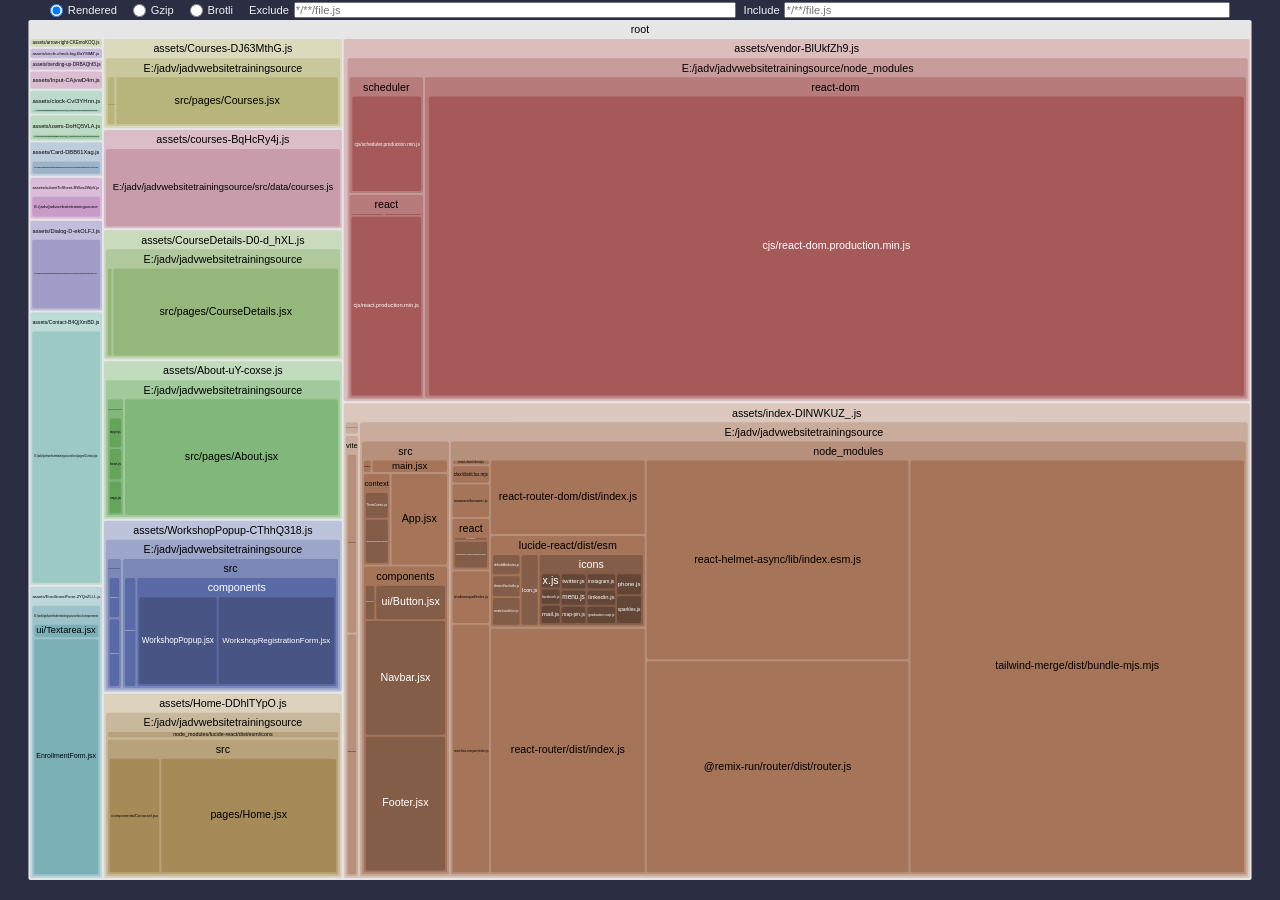
==== commit 4fd8b5b7: "changes" ====
--- a/stats.html
+++ b/stats.html
@@ -4929,7 +4929,7 @@
   </script>
   <script>
     /*<!--*/
-    const data = {"version":2,"tree":{"name":"root","children":[{"name":"assets/vendor-BlUkfZh9.js","children":[{"uid":"71c0459e-1","name":"\u0000commonjsHelpers.js"},{"name":"\u0000E:/jadv/jadvwebsitetrainingsource/node_modules","children":[{"name":"react","children":[{"uid":"71c0459e-3","name":"index.js?commonjs-module"},{"name":"cjs","children":[{"uid":"71c0459e-5","name":"react.production.min.js?commonjs-exports"},{"uid":"71c0459e-9","name":"react.production.min.js?commonjs-proxy"}]},{"uid":"71c0459e-13","name":"index.js?commonjs-proxy"}]},{"name":"react-dom","children":[{"uid":"71c0459e-15","name":"index.js?commonjs-module"},{"name":"cjs","children":[{"uid":"71c0459e-17","name":"react-dom.production.min.js?commonjs-exports"},{"uid":"71c0459e-33","name":"react-dom.production.min.js?commonjs-proxy"}]}]},{"name":"scheduler","children":[{"uid":"71c0459e-19","name":"index.js?commonjs-module"},{"name":"cjs","children":[{"uid":"71c0459e-21","name":"scheduler.production.min.js?commonjs-exports"},{"uid":"71c0459e-25","name":"scheduler.production.min.js?commonjs-proxy"}]},{"uid":"71c0459e-29","name":"index.js?commonjs-proxy"}]}]},{"name":"E:/jadv/jadvwebsitetrainingsource/node_modules","children":[{"name":"react","children":[{"name":"cjs/react.production.min.js","uid":"71c0459e-7"},{"uid":"71c0459e-11","name":"index.js"},{"uid":"71c0459e-39","name":"index.js?commonjs-entry"}]},{"name":"scheduler","children":[{"name":"cjs/scheduler.production.min.js","uid":"71c0459e-23"},{"uid":"71c0459e-27","name":"index.js"}]},{"name":"react-dom","children":[{"name":"cjs/react-dom.production.min.js","uid":"71c0459e-31"},{"uid":"71c0459e-35","name":"index.js"},{"uid":"71c0459e-37","name":"index.js?commonjs-entry"}]}]}]},{"name":"assets/index-BsX7pBYu.js","children":[{"name":"\u0000vite","children":[{"uid":"71c0459e-41","name":"modulepreload-polyfill.js"},{"uid":"71c0459e-55","name":"preload-helper.js"}]},{"name":"\u0000E:/jadv/jadvwebsitetrainingsource/node_modules","children":[{"name":"react","children":[{"uid":"71c0459e-43","name":"jsx-runtime.js?commonjs-module"},{"name":"cjs/react-jsx-runtime.production.min.js?commonjs-exports","uid":"71c0459e-45"}]},{"name":"react-dom/client.js?commonjs-exports","uid":"71c0459e-51"}]},{"name":"E:/jadv/jadvwebsitetrainingsource","children":[{"name":"node_modules","children":[{"name":"react","children":[{"name":"cjs/react-jsx-runtime.production.min.js","uid":"71c0459e-47"},{"uid":"71c0459e-49","name":"jsx-runtime.js"}]},{"name":"react-dom/client.js","uid":"71c0459e-53"},{"name":"@remix-run/router/dist/router.js","uid":"71c0459e-57"},{"name":"react-router/dist/index.js","uid":"71c0459e-59"},{"name":"react-router-dom/dist/index.js","uid":"71c0459e-61"},{"name":"react-fast-compare/index.js","uid":"71c0459e-63"},{"name":"invariant/browser.js","uid":"71c0459e-65"},{"name":"shallowequal/index.js","uid":"71c0459e-67"},{"name":"react-helmet-async/lib/index.esm.js","uid":"71c0459e-69"},{"name":"lucide-react/dist/esm","children":[{"name":"shared/src/utils.js","uid":"71c0459e-75"},{"uid":"71c0459e-77","name":"defaultAttributes.js"},{"uid":"71c0459e-79","name":"Icon.js"},{"uid":"71c0459e-81","name":"createLucideIcon.js"},{"name":"icons","children":[{"uid":"71c0459e-83","name":"facebook.js"},{"uid":"71c0459e-85","name":"graduation-cap.js"},{"uid":"71c0459e-87","name":"instagram.js"},{"uid":"71c0459e-89","name":"linkedin.js"},{"uid":"71c0459e-91","name":"mail.js"},{"uid":"71c0459e-93","name":"map-pin.js"},{"uid":"71c0459e-95","name":"menu.js"},{"uid":"71c0459e-97","name":"moon.js"},{"uid":"71c0459e-99","name":"phone.js"},{"uid":"71c0459e-101","name":"sparkles.js"},{"uid":"71c0459e-103","name":"sun.js"},{"uid":"71c0459e-105","name":"twitter.js"},{"uid":"71c0459e-107","name":"x.js"}]}]},{"name":"clsx/dist/clsx.mjs","uid":"71c0459e-109"},{"name":"tailwind-merge/dist/bundle-mjs.mjs","uid":"71c0459e-111"}]},{"name":"src","children":[{"name":"context","children":[{"uid":"71c0459e-71","name":"ThemeContext.jsx"},{"uid":"71c0459e-73","name":"WorkshopPopupContext.jsx"}]},{"name":"lib/utils.js","uid":"71c0459e-113"},{"name":"components","children":[{"name":"ui/Button.jsx","uid":"71c0459e-115"},{"uid":"71c0459e-117","name":"ThemeToggle.jsx"},{"uid":"71c0459e-119","name":"Navbar.jsx"},{"uid":"71c0459e-121","name":"Footer.jsx"},{"uid":"71c0459e-123","name":"ScrollToTop.jsx"}]},{"uid":"71c0459e-125","name":"App.jsx"},{"uid":"71c0459e-127","name":"index.css"},{"uid":"71c0459e-129","name":"main.jsx"}]},{"uid":"71c0459e-131","name":"index.html"}]}]},{"name":"assets/Home-BO_S-2xe.js","children":[{"name":"E:/jadv/jadvwebsitetrainingsource","children":[{"name":"node_modules/lucide-react/dist/esm/icons","children":[{"uid":"71c0459e-133","name":"chevron-left.js"},{"uid":"71c0459e-135","name":"chevron-right.js"},{"uid":"71c0459e-137","name":"star.js"}]},{"name":"src","children":[{"name":"components/Carousel.jsx","uid":"71c0459e-139"},{"name":"pages/Home.jsx","uid":"71c0459e-141"}]}]}]},{"name":"assets/Courses-iejDyH3r.js","children":[{"name":"E:/jadv/jadvwebsitetrainingsource","children":[{"name":"node_modules/lucide-react/dist/esm/icons/search.js","uid":"71c0459e-143"},{"name":"src/pages/Courses.jsx","uid":"71c0459e-145"}]}]},{"name":"assets/arrow-right-eS3BtYH7.js","children":[{"name":"E:/jadv/jadvwebsitetrainingsource/node_modules/lucide-react/dist/esm/icons/arrow-right.js","uid":"71c0459e-147"}]},{"name":"assets/CourseDetails-ChK8YX8K.js","children":[{"name":"E:/jadv/jadvwebsitetrainingsource","children":[{"name":"node_modules/lucide-react/dist/esm/icons/arrow-left.js","uid":"71c0459e-149"},{"name":"src/pages/CourseDetails.jsx","uid":"71c0459e-151"}]}]},{"name":"assets/About-z-GWyHmO.js","children":[{"name":"E:/jadv/jadvwebsitetrainingsource","children":[{"name":"node_modules/lucide-react/dist/esm/icons","children":[{"uid":"71c0459e-153","name":"heart.js"},{"uid":"71c0459e-155","name":"target.js"},{"uid":"71c0459e-157","name":"zap.js"}]},{"name":"src/pages/About.jsx","uid":"71c0459e-159"}]}]},{"name":"assets/users-COIdFZJs.js","children":[{"name":"E:/jadv/jadvwebsitetrainingsource/node_modules/lucide-react/dist/esm/icons","children":[{"uid":"71c0459e-161","name":"briefcase.js"},{"uid":"71c0459e-163","name":"users.js"}]}]},{"name":"assets/clock-CPEtlGhg.js","children":[{"name":"E:/jadv/jadvwebsitetrainingsource/node_modules/lucide-react/dist/esm/icons","children":[{"uid":"71c0459e-165","name":"award.js"},{"uid":"71c0459e-167","name":"clock.js"}]}]},{"name":"assets/Contact-Bz5NsLxs.js","children":[{"name":"E:/jadv/jadvwebsitetrainingsource/src/pages/Contact.jsx","uid":"71c0459e-169"}]},{"name":"assets/EnrollmentForm-CCoxZb5f.js","children":[{"name":"E:/jadv/jadvwebsitetrainingsource/src/components","children":[{"name":"ui/Textarea.jsx","uid":"71c0459e-171"},{"uid":"71c0459e-173","name":"EnrollmentForm.jsx"}]}]},{"name":"assets/Card-tZ9Dbp9E.js","children":[{"name":"E:/jadv/jadvwebsitetrainingsource/src/components/ui/Card.jsx","uid":"71c0459e-175"}]},{"name":"assets/WorkshopPopup-ULg2KkDf.js","children":[{"name":"E:/jadv/jadvwebsitetrainingsource","children":[{"name":"node_modules/lucide-react/dist/esm/icons/compass.js","uid":"71c0459e-177"},{"name":"src","children":[{"name":"data/workshop.js","uid":"71c0459e-179"},{"name":"components","children":[{"uid":"71c0459e-181","name":"WorkshopRegistrationForm.jsx"},{"uid":"71c0459e-183","name":"WorkshopPopup.jsx"}]}]}]}]},{"name":"assets/Dialog-EnzWSNH8.js","children":[{"name":"E:/jadv/jadvwebsitetrainingsource/src/components/ui/Dialog.jsx","uid":"71c0459e-185"}]},{"name":"assets/circle-check-big-uVrToUBN.js","children":[{"name":"E:/jadv/jadvwebsitetrainingsource/node_modules/lucide-react/dist/esm/icons/circle-check-big.js","uid":"71c0459e-187"}]},{"name":"assets/trending-up-C3olujqu.js","children":[{"name":"E:/jadv/jadvwebsitetrainingsource/node_modules/lucide-react/dist/esm/icons/trending-up.js","uid":"71c0459e-189"}]},{"name":"assets/submitToSheet-CSGnfr63.js","children":[{"name":"E:/jadv/jadvwebsitetrainingsource","children":[{"name":"node_modules/lucide-react/dist/esm/icons/send.js","uid":"71c0459e-191"},{"name":"src","children":[{"name":"components/ui/Label.jsx","uid":"71c0459e-193"},{"name":"lib/submitToSheet.js","uid":"71c0459e-195"}]}]}]},{"name":"assets/Input-Bo-tSj0H.js","children":[{"name":"E:/jadv/jadvwebsitetrainingsource/src/components/ui/Input.jsx","uid":"71c0459e-197"}]},{"name":"assets/courses-BqHcRy4j.js","children":[{"name":"E:/jadv/jadvwebsitetrainingsource/src/data/courses.js","uid":"71c0459e-199"}]}],"isRoot":true},"nodeParts":{"71c0459e-1":{"renderedLength":140,"gzipLength":142,"brotliLength":102,"metaUid":"71c0459e-0"},"71c0459e-3":{"renderedLength":26,"gzipLength":46,"brotliLength":30,"metaUid":"71c0459e-2"},"71c0459e-5":{"renderedLength":30,"gzipLength":50,"brotliLength":34,"metaUid":"71c0459e-4"},"71c0459e-7":{"renderedLength":7632,"gzipLength":2800,"brotliLength":2414,"metaUid":"71c0459e-6"},"71c0459e-9":{"renderedLength":0,"gzipLength":0,"brotliLength":0,"metaUid":"71c0459e-8"},"71c0459e-11":{"renderedLength":144,"gzipLength":121,"brotliLength":108,"metaUid":"71c0459e-10"},"71c0459e-13":{"renderedLength":0,"gzipLength":0,"brotliLength":0,"metaUid":"71c0459e-12"},"71c0459e-15":{"renderedLength":29,"gzipLength":49,"brotliLength":33,"metaUid":"71c0459e-14"},"71c0459e-17":{"renderedLength":33,"gzipLength":53,"brotliLength":37,"metaUid":"71c0459e-16"},"71c0459e-19":{"renderedLength":30,"gzipLength":50,"brotliLength":34,"metaUid":"71c0459e-18"},"71c0459e-21":{"renderedLength":34,"gzipLength":54,"brotliLength":32,"metaUid":"71c0459e-20"},"71c0459e-23":{"renderedLength":4364,"gzipLength":1824,"brotliLength":1570,"metaUid":"71c0459e-22"},"71c0459e-25":{"renderedLength":0,"gzipLength":0,"brotliLength":0,"metaUid":"71c0459e-24"},"71c0459e-27":{"renderedLength":94,"gzipLength":76,"brotliLength":64,"metaUid":"71c0459e-26"},"71c0459e-29":{"renderedLength":0,"gzipLength":0,"brotliLength":0,"metaUid":"71c0459e-28"},"71c0459e-31":{"renderedLength":133289,"gzipLength":42467,"brotliLength":36923,"metaUid":"71c0459e-30"},"71c0459e-33":{"renderedLength":0,"gzipLength":0,"brotliLength":0,"metaUid":"71c0459e-32"},"71c0459e-35":{"renderedLength":381,"gzipLength":219,"brotliLength":173,"metaUid":"71c0459e-34"},"71c0459e-37":{"renderedLength":0,"gzipLength":0,"brotliLength":0,"metaUid":"71c0459e-36"},"71c0459e-39":{"renderedLength":0,"gzipLength":0,"brotliLength":0,"metaUid":"71c0459e-38"},"71c0459e-41":{"renderedLength":1280,"gzipLength":537,"brotliLength":454,"metaUid":"71c0459e-40"},"71c0459e-43":{"renderedLength":31,"gzipLength":51,"brotliLength":35,"metaUid":"71c0459e-42"},"71c0459e-45":{"renderedLength":40,"gzipLength":60,"brotliLength":37,"metaUid":"71c0459e-44"},"71c0459e-47":{"renderedLength":924,"gzipLength":551,"brotliLength":437,"metaUid":"71c0459e-46"},"71c0459e-49":{"renderedLength":103,"gzipLength":84,"brotliLength":77,"metaUid":"71c0459e-48"},"71c0459e-51":{"renderedLength":16,"gzipLength":36,"brotliLength":17,"metaUid":"71c0459e-50"},"71c0459e-53":{"renderedLength":102,"gzipLength":86,"brotliLength":83,"metaUid":"71c0459e-52"},"71c0459e-55":{"renderedLength":1726,"gzipLength":750,"brotliLength":633,"metaUid":"71c0459e-54"},"71c0459e-57":{"renderedLength":29050,"gzipLength":9566,"brotliLength":8139,"metaUid":"71c0459e-56"},"71c0459e-59":{"renderedLength":19707,"gzipLength":4520,"brotliLength":3999,"metaUid":"71c0459e-58"},"71c0459e-61":{"renderedLength":6013,"gzipLength":2080,"brotliLength":1763,"metaUid":"71c0459e-60"},"71c0459e-63":{"renderedLength":4905,"gzipLength":1696,"brotliLength":1437,"metaUid":"71c0459e-62"},"71c0459e-65":{"renderedLength":686,"gzipLength":385,"brotliLength":333,"metaUid":"71c0459e-64"},"71c0459e-67":{"renderedLength":1054,"gzipLength":460,"brotliLength":371,"metaUid":"71c0459e-66"},"71c0459e-69":{"renderedLength":27327,"gzipLength":6770,"brotliLength":5969,"metaUid":"71c0459e-68"},"71c0459e-71":{"renderedLength":880,"gzipLength":425,"brotliLength":358,"metaUid":"71c0459e-70"},"71c0459e-73":{"renderedLength":865,"gzipLength":400,"brotliLength":352,"metaUid":"71c0459e-72"},"71c0459e-75":{"renderedLength":430,"gzipLength":301,"brotliLength":237,"metaUid":"71c0459e-74"},"71c0459e-77":{"renderedLength":404,"gzipLength":276,"brotliLength":224,"metaUid":"71c0459e-76"},"71c0459e-79":{"renderedLength":899,"gzipLength":455,"brotliLength":362,"metaUid":"71c0459e-78"},"71c0459e-81":{"renderedLength":538,"gzipLength":329,"brotliLength":266,"metaUid":"71c0459e-80"},"71c0459e-83":{"renderedLength":340,"gzipLength":263,"brotliLength":230,"metaUid":"71c0459e-82"},"71c0459e-85":{"renderedLength":533,"gzipLength":338,"brotliLength":325,"metaUid":"71c0459e-84"},"71c0459e-87":{"renderedLength":482,"gzipLength":311,"brotliLength":259,"metaUid":"71c0459e-86"},"71c0459e-89":{"renderedLength":501,"gzipLength":326,"brotliLength":286,"metaUid":"71c0459e-88"},"71c0459e-91":{"renderedLength":379,"gzipLength":278,"brotliLength":250,"metaUid":"71c0459e-90"},"71c0459e-93":{"renderedLength":448,"gzipLength":314,"brotliLength":273,"metaUid":"71c0459e-92"},"71c0459e-95":{"renderedLength":425,"gzipLength":255,"brotliLength":220,"metaUid":"71c0459e-94"},"71c0459e-97":{"renderedLength":289,"gzipLength":229,"brotliLength":184,"metaUid":"71c0459e-96"},"71c0459e-99":{"renderedLength":570,"gzipLength":338,"brotliLength":290,"metaUid":"71c0459e-98"},"71c0459e-101":{"renderedLength":723,"gzipLength":395,"brotliLength":357,"metaUid":"71c0459e-100"},"71c0459e-103":{"renderedLength":694,"gzipLength":340,"brotliLength":298,"metaUid":"71c0459e-102"},"71c0459e-105":{"renderedLength":424,"gzipLength":304,"brotliLength":256,"metaUid":"71c0459e-104"},"71c0459e-107":{"renderedLength":307,"gzipLength":232,"brotliLength":208,"metaUid":"71c0459e-106"},"71c0459e-109":{"renderedLength":362,"gzipLength":228,"brotliLength":184,"metaUid":"71c0459e-108"},"71c0459e-111":{"renderedLength":71612,"gzipLength":12391,"brotliLength":10527,"metaUid":"71c0459e-110"},"71c0459e-113":{"renderedLength":60,"gzipLength":75,"brotliLength":63,"metaUid":"71c0459e-112"},"71c0459e-115":{"renderedLength":1532,"gzipLength":609,"brotliLength":491,"metaUid":"71c0459e-114"},"71c0459e-117":{"renderedLength":433,"gzipLength":249,"brotliLength":190,"metaUid":"71c0459e-116"},"71c0459e-119":{"renderedLength":5805,"gzipLength":1381,"brotliLength":1178,"metaUid":"71c0459e-118"},"71c0459e-121":{"renderedLength":6666,"gzipLength":1020,"brotliLength":864,"metaUid":"71c0459e-120"},"71c0459e-123":{"renderedLength":215,"gzipLength":171,"brotliLength":136,"metaUid":"71c0459e-122"},"71c0459e-125":{"renderedLength":2880,"gzipLength":634,"brotliLength":572,"metaUid":"71c0459e-124"},"71c0459e-127":{"renderedLength":0,"gzipLength":0,"brotliLength":0,"metaUid":"71c0459e-126"},"71c0459e-129":{"renderedLength":531,"gzipLength":305,"brotliLength":237,"metaUid":"71c0459e-128"},"71c0459e-131":{"renderedLength":0,"gzipLength":0,"brotliLength":0,"metaUid":"71c0459e-130"},"71c0459e-133":{"renderedLength":283,"gzipLength":225,"brotliLength":199,"metaUid":"71c0459e-132"},"71c0459e-135":{"renderedLength":284,"gzipLength":222,"brotliLength":196,"metaUid":"71c0459e-134"},"71c0459e-137":{"renderedLength":385,"gzipLength":274,"brotliLength":234,"metaUid":"71c0459e-136"},"71c0459e-139":{"renderedLength":4211,"gzipLength":1280,"brotliLength":1070,"metaUid":"71c0459e-138"},"71c0459e-141":{"renderedLength":14533,"gzipLength":2769,"brotliLength":2294,"metaUid":"71c0459e-140"},"71c0459e-143":{"renderedLength":334,"gzipLength":248,"brotliLength":223,"metaUid":"71c0459e-142"},"71c0459e-145":{"renderedLength":9234,"gzipLength":2128,"brotliLength":1795,"metaUid":"71c0459e-144"},"71c0459e-147":{"renderedLength":326,"gzipLength":242,"brotliLength":222,"metaUid":"71c0459e-146"},"71c0459e-149":{"renderedLength":325,"gzipLength":243,"brotliLength":223,"metaUid":"71c0459e-148"},"71c0459e-151":{"renderedLength":13453,"gzipLength":2290,"brotliLength":1948,"metaUid":"71c0459e-150"},"71c0459e-153":{"renderedLength":421,"gzipLength":296,"brotliLength":249,"metaUid":"71c0459e-152"},"71c0459e-155":{"renderedLength":405,"gzipLength":241,"brotliLength":208,"metaUid":"71c0459e-154"},"71c0459e-157":{"renderedLength":436,"gzipLength":297,"brotliLength":241,"metaUid":"71c0459e-156"},"71c0459e-159":{"renderedLength":15677,"gzipLength":3435,"brotliLength":2741,"metaUid":"71c0459e-158"},"71c0459e-161":{"renderedLength":389,"gzipLength":275,"brotliLength":231,"metaUid":"71c0459e-160"},"71c0459e-163":{"renderedLength":483,"gzipLength":304,"brotliLength":258,"metaUid":"71c0459e-162"},"71c0459e-165":{"renderedLength":463,"gzipLength":319,"brotliLength":281,"metaUid":"71c0459e-164"},"71c0459e-167":{"renderedLength":344,"gzipLength":249,"brotliLength":230,"metaUid":"71c0459e-166"},"71c0459e-169":{"renderedLength":8934,"gzipLength":1835,"brotliLength":1532,"metaUid":"71c0459e-168"},"71c0459e-171":{"renderedLength":564,"gzipLength":322,"brotliLength":251,"metaUid":"71c0459e-170"},"71c0459e-173":{"renderedLength":8989,"gzipLength":1857,"brotliLength":1550,"metaUid":"71c0459e-172"},"71c0459e-175":{"renderedLength":1137,"gzipLength":354,"brotliLength":283,"metaUid":"71c0459e-174"},"71c0459e-177":{"renderedLength":442,"gzipLength":298,"brotliLength":252,"metaUid":"71c0459e-176"},"71c0459e-179":{"renderedLength":1061,"gzipLength":553,"brotliLength":436,"metaUid":"71c0459e-178"},"71c0459e-181":{"renderedLength":9587,"gzipLength":2140,"brotliLength":1824,"metaUid":"71c0459e-180"},"71c0459e-183":{"renderedLength":6333,"gzipLength":1692,"brotliLength":1469,"metaUid":"71c0459e-182"},"71c0459e-185":{"renderedLength":2719,"gzipLength":878,"brotliLength":733,"metaUid":"71c0459e-184"},"71c0459e-187":{"renderedLength":358,"gzipLength":259,"brotliLength":221,"metaUid":"71c0459e-186"},"71c0459e-189":{"renderedLength":366,"gzipLength":261,"brotliLength":211,"metaUid":"71c0459e-188"},"71c0459e-191":{"renderedLength":474,"gzipLength":321,"brotliLength":288,"metaUid":"71c0459e-190"},"71c0459e-193":{"renderedLength":286,"gzipLength":212,"brotliLength":156,"metaUid":"71c0459e-192"},"71c0459e-195":{"renderedLength":628,"gzipLength":440,"brotliLength":345,"metaUid":"71c0459e-194"},"71c0459e-197":{"renderedLength":641,"gzipLength":360,"brotliLength":276,"metaUid":"71c0459e-196"},"71c0459e-199":{"renderedLength":10720,"gzipLength":3296,"brotliLength":2560,"metaUid":"71c0459e-198"}},"nodeMetas":{"71c0459e-0":{"id":"\u0000commonjsHelpers.js","moduleParts":{"assets/vendor-BlUkfZh9.js":"71c0459e-1"},"imported":[],"importedBy":[{"uid":"71c0459e-48"},{"uid":"71c0459e-10"},{"uid":"71c0459e-52"},{"uid":"71c0459e-46"},{"uid":"71c0459e-6"},{"uid":"71c0459e-34"},{"uid":"71c0459e-62"},{"uid":"71c0459e-64"},{"uid":"71c0459e-66"},{"uid":"71c0459e-30"},{"uid":"71c0459e-26"},{"uid":"71c0459e-22"}]},"71c0459e-2":{"id":"\u0000E:/jadv/jadvwebsitetrainingsource/node_modules/react/index.js?commonjs-module","moduleParts":{"assets/vendor-BlUkfZh9.js":"71c0459e-3"},"imported":[],"importedBy":[{"uid":"71c0459e-10"}]},"71c0459e-4":{"id":"\u0000E:/jadv/jadvwebsitetrainingsource/node_modules/react/cjs/react.production.min.js?commonjs-exports","moduleParts":{"assets/vendor-BlUkfZh9.js":"71c0459e-5"},"imported":[],"importedBy":[{"uid":"71c0459e-6"}]},"71c0459e-6":{"id":"E:/jadv/jadvwebsitetrainingsource/node_modules/react/cjs/react.production.min.js","moduleParts":{"assets/vendor-BlUkfZh9.js":"71c0459e-7"},"imported":[{"uid":"71c0459e-0"},{"uid":"71c0459e-4"}],"importedBy":[{"uid":"71c0459e-8"}]},"71c0459e-8":{"id":"\u0000E:/jadv/jadvwebsitetrainingsource/node_modules/react/cjs/react.production.min.js?commonjs-proxy","moduleParts":{"assets/vendor-BlUkfZh9.js":"71c0459e-9"},"imported":[{"uid":"71c0459e-6"}],"importedBy":[{"uid":"71c0459e-10"}]},"71c0459e-10":{"id":"E:/jadv/jadvwebsitetrainingsource/node_modules/react/index.js","moduleParts":{"assets/vendor-BlUkfZh9.js":"71c0459e-11"},"imported":[{"uid":"71c0459e-0"},{"uid":"71c0459e-2"},{"uid":"71c0459e-8"}],"importedBy":[{"uid":"71c0459e-128"},{"uid":"71c0459e-124"},{"uid":"71c0459e-60"},{"uid":"71c0459e-68"},{"uid":"71c0459e-70"},{"uid":"71c0459e-72"},{"uid":"71c0459e-118"},{"uid":"71c0459e-122"},{"uid":"71c0459e-144"},{"uid":"71c0459e-150"},{"uid":"71c0459e-182"},{"uid":"71c0459e-58"},{"uid":"71c0459e-138"},{"uid":"71c0459e-184"},{"uid":"71c0459e-172"},{"uid":"71c0459e-180"},{"uid":"71c0459e-12"},{"uid":"71c0459e-80"},{"uid":"71c0459e-78"}]},"71c0459e-12":{"id":"\u0000E:/jadv/jadvwebsitetrainingsource/node_modules/react/index.js?commonjs-proxy","moduleParts":{"assets/vendor-BlUkfZh9.js":"71c0459e-13"},"imported":[{"uid":"71c0459e-10"}],"importedBy":[{"uid":"71c0459e-46"},{"uid":"71c0459e-30"}]},"71c0459e-14":{"id":"\u0000E:/jadv/jadvwebsitetrainingsource/node_modules/react-dom/index.js?commonjs-module","moduleParts":{"assets/vendor-BlUkfZh9.js":"71c0459e-15"},"imported":[],"importedBy":[{"uid":"71c0459e-34"}]},"71c0459e-16":{"id":"\u0000E:/jadv/jadvwebsitetrainingsource/node_modules/react-dom/cjs/react-dom.production.min.js?commonjs-exports","moduleParts":{"assets/vendor-BlUkfZh9.js":"71c0459e-17"},"imported":[],"importedBy":[{"uid":"71c0459e-30"}]},"71c0459e-18":{"id":"\u0000E:/jadv/jadvwebsitetrainingsource/node_modules/scheduler/index.js?commonjs-module","moduleParts":{"assets/vendor-BlUkfZh9.js":"71c0459e-19"},"imported":[],"importedBy":[{"uid":"71c0459e-26"}]},"71c0459e-20":{"id":"\u0000E:/jadv/jadvwebsitetrainingsource/node_modules/scheduler/cjs/scheduler.production.min.js?commonjs-exports","moduleParts":{"assets/vendor-BlUkfZh9.js":"71c0459e-21"},"imported":[],"importedBy":[{"uid":"71c0459e-22"}]},"71c0459e-22":{"id":"E:/jadv/jadvwebsitetrainingsource/node_modules/scheduler/cjs/scheduler.production.min.js","moduleParts":{"assets/vendor-BlUkfZh9.js":"71c0459e-23"},"imported":[{"uid":"71c0459e-0"},{"uid":"71c0459e-20"}],"importedBy":[{"uid":"71c0459e-24"}]},"71c0459e-24":{"id":"\u0000E:/jadv/jadvwebsitetrainingsource/node_modules/scheduler/cjs/scheduler.production.min.js?commonjs-proxy","moduleParts":{"assets/vendor-BlUkfZh9.js":"71c0459e-25"},"imported":[{"uid":"71c0459e-22"}],"importedBy":[{"uid":"71c0459e-26"}]},"71c0459e-26":{"id":"E:/jadv/jadvwebsitetrainingsource/node_modules/scheduler/index.js","moduleParts":{"assets/vendor-BlUkfZh9.js":"71c0459e-27"},"imported":[{"uid":"71c0459e-0"},{"uid":"71c0459e-18"},{"uid":"71c0459e-24"}],"importedBy":[{"uid":"71c0459e-28"}]},"71c0459e-28":{"id":"\u0000E:/jadv/jadvwebsitetrainingsource/node_modules/scheduler/index.js?commonjs-proxy","moduleParts":{"assets/vendor-BlUkfZh9.js":"71c0459e-29"},"imported":[{"uid":"71c0459e-26"}],"importedBy":[{"uid":"71c0459e-30"}]},"71c0459e-30":{"id":"E:/jadv/jadvwebsitetrainingsource/node_modules/react-dom/cjs/react-dom.production.min.js","moduleParts":{"assets/vendor-BlUkfZh9.js":"71c0459e-31"},"imported":[{"uid":"71c0459e-0"},{"uid":"71c0459e-16"},{"uid":"71c0459e-12"},{"uid":"71c0459e-28"}],"importedBy":[{"uid":"71c0459e-32"}]},"71c0459e-32":{"id":"\u0000E:/jadv/jadvwebsitetrainingsource/node_modules/react-dom/cjs/react-dom.production.min.js?commonjs-proxy","moduleParts":{"assets/vendor-BlUkfZh9.js":"71c0459e-33"},"imported":[{"uid":"71c0459e-30"}],"importedBy":[{"uid":"71c0459e-34"}]},"71c0459e-34":{"id":"E:/jadv/jadvwebsitetrainingsource/node_modules/react-dom/index.js","moduleParts":{"assets/vendor-BlUkfZh9.js":"71c0459e-35"},"imported":[{"uid":"71c0459e-0"},{"uid":"71c0459e-14"},{"uid":"71c0459e-32"}],"importedBy":[{"uid":"71c0459e-201"},{"uid":"71c0459e-60"}]},"71c0459e-36":{"id":"E:/jadv/jadvwebsitetrainingsource/node_modules/react-dom/index.js?commonjs-entry","moduleParts":{"assets/vendor-BlUkfZh9.js":"71c0459e-37"},"imported":[],"importedBy":[]},"71c0459e-38":{"id":"E:/jadv/jadvwebsitetrainingsource/node_modules/react/index.js?commonjs-entry","moduleParts":{"assets/vendor-BlUkfZh9.js":"71c0459e-39"},"imported":[],"importedBy":[]},"71c0459e-40":{"id":"\u0000vite/modulepreload-polyfill.js","moduleParts":{"assets/index-BsX7pBYu.js":"71c0459e-41"},"imported":[],"importedBy":[{"uid":"71c0459e-130"}]},"71c0459e-42":{"id":"\u0000E:/jadv/jadvwebsitetrainingsource/node_modules/react/jsx-runtime.js?commonjs-module","moduleParts":{"assets/index-BsX7pBYu.js":"71c0459e-43"},"imported":[],"importedBy":[{"uid":"71c0459e-48"}]},"71c0459e-44":{"id":"\u0000E:/jadv/jadvwebsitetrainingsource/node_modules/react/cjs/react-jsx-runtime.production.min.js?commonjs-exports","moduleParts":{"assets/index-BsX7pBYu.js":"71c0459e-45"},"imported":[],"importedBy":[{"uid":"71c0459e-46"}]},"71c0459e-46":{"id":"E:/jadv/jadvwebsitetrainingsource/node_modules/react/cjs/react-jsx-runtime.production.min.js","moduleParts":{"assets/index-BsX7pBYu.js":"71c0459e-47"},"imported":[{"uid":"71c0459e-0"},{"uid":"71c0459e-44"},{"uid":"71c0459e-12"}],"importedBy":[{"uid":"71c0459e-200"}]},"71c0459e-48":{"id":"E:/jadv/jadvwebsitetrainingsource/node_modules/react/jsx-runtime.js","moduleParts":{"assets/index-BsX7pBYu.js":"71c0459e-49"},"imported":[{"uid":"71c0459e-0"},{"uid":"71c0459e-42"},{"uid":"71c0459e-200"}],"importedBy":[{"uid":"71c0459e-128"},{"uid":"71c0459e-124"},{"uid":"71c0459e-70"},{"uid":"71c0459e-72"},{"uid":"71c0459e-118"},{"uid":"71c0459e-120"},{"uid":"71c0459e-140"},{"uid":"71c0459e-144"},{"uid":"71c0459e-150"},{"uid":"71c0459e-158"},{"uid":"71c0459e-168"},{"uid":"71c0459e-182"},{"uid":"71c0459e-116"},{"uid":"71c0459e-114"},{"uid":"71c0459e-174"},{"uid":"71c0459e-138"},{"uid":"71c0459e-196"},{"uid":"71c0459e-184"},{"uid":"71c0459e-172"},{"uid":"71c0459e-180"},{"uid":"71c0459e-170"},{"uid":"71c0459e-192"}]},"71c0459e-50":{"id":"\u0000E:/jadv/jadvwebsitetrainingsource/node_modules/react-dom/client.js?commonjs-exports","moduleParts":{"assets/index-BsX7pBYu.js":"71c0459e-51"},"imported":[],"importedBy":[{"uid":"71c0459e-52"}]},"71c0459e-52":{"id":"E:/jadv/jadvwebsitetrainingsource/node_modules/react-dom/client.js","moduleParts":{"assets/index-BsX7pBYu.js":"71c0459e-53"},"imported":[{"uid":"71c0459e-0"},{"uid":"71c0459e-50"},{"uid":"71c0459e-201"}],"importedBy":[{"uid":"71c0459e-128"}]},"71c0459e-54":{"id":"\u0000vite/preload-helper.js","moduleParts":{"assets/index-BsX7pBYu.js":"71c0459e-55"},"imported":[],"importedBy":[{"uid":"71c0459e-124"}]},"71c0459e-56":{"id":"E:/jadv/jadvwebsitetrainingsource/node_modules/@remix-run/router/dist/router.js","moduleParts":{"assets/index-BsX7pBYu.js":"71c0459e-57"},"imported":[],"importedBy":[{"uid":"71c0459e-60"},{"uid":"71c0459e-58"}]},"71c0459e-58":{"id":"E:/jadv/jadvwebsitetrainingsource/node_modules/react-router/dist/index.js","moduleParts":{"assets/index-BsX7pBYu.js":"71c0459e-59"},"imported":[{"uid":"71c0459e-10"},{"uid":"71c0459e-56"}],"importedBy":[{"uid":"71c0459e-60"}]},"71c0459e-60":{"id":"E:/jadv/jadvwebsitetrainingsource/node_modules/react-router-dom/dist/index.js","moduleParts":{"assets/index-BsX7pBYu.js":"71c0459e-61"},"imported":[{"uid":"71c0459e-10"},{"uid":"71c0459e-34"},{"uid":"71c0459e-58"},{"uid":"71c0459e-56"}],"importedBy":[{"uid":"71c0459e-124"},{"uid":"71c0459e-118"},{"uid":"71c0459e-120"},{"uid":"71c0459e-122"},{"uid":"71c0459e-140"},{"uid":"71c0459e-144"},{"uid":"71c0459e-150"},{"uid":"71c0459e-158"}]},"71c0459e-62":{"id":"E:/jadv/jadvwebsitetrainingsource/node_modules/react-fast-compare/index.js","moduleParts":{"assets/index-BsX7pBYu.js":"71c0459e-63"},"imported":[{"uid":"71c0459e-0"}],"importedBy":[{"uid":"71c0459e-68"}]},"71c0459e-64":{"id":"E:/jadv/jadvwebsitetrainingsource/node_modules/invariant/browser.js","moduleParts":{"assets/index-BsX7pBYu.js":"71c0459e-65"},"imported":[{"uid":"71c0459e-0"}],"importedBy":[{"uid":"71c0459e-68"}]},"71c0459e-66":{"id":"E:/jadv/jadvwebsitetrainingsource/node_modules/shallowequal/index.js","moduleParts":{"assets/index-BsX7pBYu.js":"71c0459e-67"},"imported":[{"uid":"71c0459e-0"}],"importedBy":[{"uid":"71c0459e-68"}]},"71c0459e-68":{"id":"E:/jadv/jadvwebsitetrainingsource/node_modules/react-helmet-async/lib/index.esm.js","moduleParts":{"assets/index-BsX7pBYu.js":"71c0459e-69"},"imported":[{"uid":"71c0459e-10"},{"uid":"71c0459e-62"},{"uid":"71c0459e-64"},{"uid":"71c0459e-66"}],"importedBy":[{"uid":"71c0459e-124"},{"uid":"71c0459e-140"},{"uid":"71c0459e-144"},{"uid":"71c0459e-158"},{"uid":"71c0459e-168"}]},"71c0459e-70":{"id":"E:/jadv/jadvwebsitetrainingsource/src/context/ThemeContext.jsx","moduleParts":{"assets/index-BsX7pBYu.js":"71c0459e-71"},"imported":[{"uid":"71c0459e-48"},{"uid":"71c0459e-10"}],"importedBy":[{"uid":"71c0459e-124"},{"uid":"71c0459e-116"}]},"71c0459e-72":{"id":"E:/jadv/jadvwebsitetrainingsource/src/context/WorkshopPopupContext.jsx","moduleParts":{"assets/index-BsX7pBYu.js":"71c0459e-73"},"imported":[{"uid":"71c0459e-48"},{"uid":"71c0459e-10"}],"importedBy":[{"uid":"71c0459e-124"},{"uid":"71c0459e-118"},{"uid":"71c0459e-182"}]},"71c0459e-74":{"id":"E:/jadv/jadvwebsitetrainingsource/node_modules/lucide-react/dist/esm/shared/src/utils.js","moduleParts":{"assets/index-BsX7pBYu.js":"71c0459e-75"},"imported":[],"importedBy":[{"uid":"71c0459e-80"},{"uid":"71c0459e-78"}]},"71c0459e-76":{"id":"E:/jadv/jadvwebsitetrainingsource/node_modules/lucide-react/dist/esm/defaultAttributes.js","moduleParts":{"assets/index-BsX7pBYu.js":"71c0459e-77"},"imported":[],"importedBy":[{"uid":"71c0459e-78"}]},"71c0459e-78":{"id":"E:/jadv/jadvwebsitetrainingsource/node_modules/lucide-react/dist/esm/Icon.js","moduleParts":{"assets/index-BsX7pBYu.js":"71c0459e-79"},"imported":[{"uid":"71c0459e-10"},{"uid":"71c0459e-76"},{"uid":"71c0459e-74"}],"importedBy":[{"uid":"71c0459e-202"},{"uid":"71c0459e-80"}]},"71c0459e-80":{"id":"E:/jadv/jadvwebsitetrainingsource/node_modules/lucide-react/dist/esm/createLucideIcon.js","moduleParts":{"assets/index-BsX7pBYu.js":"71c0459e-81"},"imported":[{"uid":"71c0459e-10"},{"uid":"71c0459e-74"},{"uid":"71c0459e-78"}],"importedBy":[{"uid":"71c0459e-202"},{"uid":"71c0459e-204"},{"uid":"71c0459e-205"},{"uid":"71c0459e-206"},{"uid":"71c0459e-207"},{"uid":"71c0459e-208"},{"uid":"71c0459e-209"},{"uid":"71c0459e-210"},{"uid":"71c0459e-211"},{"uid":"71c0459e-212"},{"uid":"71c0459e-213"},{"uid":"71c0459e-214"},{"uid":"71c0459e-215"},{"uid":"71c0459e-216"},{"uid":"71c0459e-217"},{"uid":"71c0459e-218"},{"uid":"71c0459e-219"},{"uid":"71c0459e-220"},{"uid":"71c0459e-221"},{"uid":"71c0459e-222"},{"uid":"71c0459e-223"},{"uid":"71c0459e-224"},{"uid":"71c0459e-225"},{"uid":"71c0459e-226"},{"uid":"71c0459e-227"},{"uid":"71c0459e-228"},{"uid":"71c0459e-229"},{"uid":"71c0459e-230"},{"uid":"71c0459e-231"},{"uid":"71c0459e-232"},{"uid":"71c0459e-233"},{"uid":"71c0459e-234"},{"uid":"71c0459e-235"},{"uid":"71c0459e-236"},{"uid":"71c0459e-237"},{"uid":"71c0459e-238"},{"uid":"71c0459e-239"},{"uid":"71c0459e-240"},{"uid":"71c0459e-241"},{"uid":"71c0459e-242"},{"uid":"71c0459e-243"},{"uid":"71c0459e-244"},{"uid":"71c0459e-245"},{"uid":"71c0459e-246"},{"uid":"71c0459e-247"},{"uid":"71c0459e-248"},{"uid":"71c0459e-249"},{"uid":"71c0459e-250"},{"uid":"71c0459e-251"},{"uid":"71c0459e-252"},{"uid":"71c0459e-253"},{"uid":"71c0459e-254"},{"uid":"71c0459e-255"},{"uid":"71c0459e-256"},{"uid":"71c0459e-257"},{"uid":"71c0459e-258"},{"uid":"71c0459e-259"},{"uid":"71c0459e-260"},{"uid":"71c0459e-261"},{"uid":"71c0459e-262"},{"uid":"71c0459e-263"},{"uid":"71c0459e-264"},{"uid":"71c0459e-265"},{"uid":"71c0459e-266"},{"uid":"71c0459e-267"},{"uid":"71c0459e-268"},{"uid":"71c0459e-269"},{"uid":"71c0459e-270"},{"uid":"71c0459e-271"},{"uid":"71c0459e-272"},{"uid":"71c0459e-273"},{"uid":"71c0459e-274"},{"uid":"71c0459e-275"},{"uid":"71c0459e-276"},{"uid":"71c0459e-148"},{"uid":"71c0459e-277"},{"uid":"71c0459e-278"},{"uid":"71c0459e-279"},{"uid":"71c0459e-146"},{"uid":"71c0459e-280"},{"uid":"71c0459e-281"},{"uid":"71c0459e-282"},{"uid":"71c0459e-283"},{"uid":"71c0459e-284"},{"uid":"71c0459e-285"},{"uid":"71c0459e-286"},{"uid":"71c0459e-287"},{"uid":"71c0459e-288"},{"uid":"71c0459e-289"},{"uid":"71c0459e-290"},{"uid":"71c0459e-291"},{"uid":"71c0459e-292"},{"uid":"71c0459e-293"},{"uid":"71c0459e-164"},{"uid":"71c0459e-294"},{"uid":"71c0459e-295"},{"uid":"71c0459e-296"},{"uid":"71c0459e-297"},{"uid":"71c0459e-298"},{"uid":"71c0459e-299"},{"uid":"71c0459e-300"},{"uid":"71c0459e-301"},{"uid":"71c0459e-302"},{"uid":"71c0459e-303"},{"uid":"71c0459e-304"},{"uid":"71c0459e-305"},{"uid":"71c0459e-306"},{"uid":"71c0459e-307"},{"uid":"71c0459e-308"},{"uid":"71c0459e-309"},{"uid":"71c0459e-310"},{"uid":"71c0459e-311"},{"uid":"71c0459e-312"},{"uid":"71c0459e-313"},{"uid":"71c0459e-314"},{"uid":"71c0459e-315"},{"uid":"71c0459e-316"},{"uid":"71c0459e-317"},{"uid":"71c0459e-318"},{"uid":"71c0459e-319"},{"uid":"71c0459e-320"},{"uid":"71c0459e-321"},{"uid":"71c0459e-322"},{"uid":"71c0459e-323"},{"uid":"71c0459e-324"},{"uid":"71c0459e-325"},{"uid":"71c0459e-326"},{"uid":"71c0459e-327"},{"uid":"71c0459e-328"},{"uid":"71c0459e-329"},{"uid":"71c0459e-330"},{"uid":"71c0459e-331"},{"uid":"71c0459e-332"},{"uid":"71c0459e-333"},{"uid":"71c0459e-334"},{"uid":"71c0459e-335"},{"uid":"71c0459e-336"},{"uid":"71c0459e-337"},{"uid":"71c0459e-338"},{"uid":"71c0459e-339"},{"uid":"71c0459e-340"},{"uid":"71c0459e-341"},{"uid":"71c0459e-342"},{"uid":"71c0459e-343"},{"uid":"71c0459e-344"},{"uid":"71c0459e-345"},{"uid":"71c0459e-346"},{"uid":"71c0459e-347"},{"uid":"71c0459e-348"},{"uid":"71c0459e-349"},{"uid":"71c0459e-350"},{"uid":"71c0459e-351"},{"uid":"71c0459e-352"},{"uid":"71c0459e-353"},{"uid":"71c0459e-354"},{"uid":"71c0459e-355"},{"uid":"71c0459e-356"},{"uid":"71c0459e-357"},{"uid":"71c0459e-358"},{"uid":"71c0459e-359"},{"uid":"71c0459e-360"},{"uid":"71c0459e-361"},{"uid":"71c0459e-362"},{"uid":"71c0459e-363"},{"uid":"71c0459e-364"},{"uid":"71c0459e-365"},{"uid":"71c0459e-366"},{"uid":"71c0459e-367"},{"uid":"71c0459e-368"},{"uid":"71c0459e-369"},{"uid":"71c0459e-370"},{"uid":"71c0459e-371"},{"uid":"71c0459e-372"},{"uid":"71c0459e-373"},{"uid":"71c0459e-374"},{"uid":"71c0459e-375"},{"uid":"71c0459e-376"},{"uid":"71c0459e-377"},{"uid":"71c0459e-378"},{"uid":"71c0459e-379"},{"uid":"71c0459e-380"},{"uid":"71c0459e-381"},{"uid":"71c0459e-382"},{"uid":"71c0459e-383"},{"uid":"71c0459e-384"},{"uid":"71c0459e-385"},{"uid":"71c0459e-386"},{"uid":"71c0459e-387"},{"uid":"71c0459e-388"},{"uid":"71c0459e-389"},{"uid":"71c0459e-390"},{"uid":"71c0459e-391"},{"uid":"71c0459e-392"},{"uid":"71c0459e-393"},{"uid":"71c0459e-394"},{"uid":"71c0459e-395"},{"uid":"71c0459e-396"},{"uid":"71c0459e-397"},{"uid":"71c0459e-398"},{"uid":"71c0459e-399"},{"uid":"71c0459e-400"},{"uid":"71c0459e-401"},{"uid":"71c0459e-402"},{"uid":"71c0459e-403"},{"uid":"71c0459e-404"},{"uid":"71c0459e-160"},{"uid":"71c0459e-405"},{"uid":"71c0459e-406"},{"uid":"71c0459e-407"},{"uid":"71c0459e-408"},{"uid":"71c0459e-409"},{"uid":"71c0459e-410"},{"uid":"71c0459e-411"},{"uid":"71c0459e-412"},{"uid":"71c0459e-413"},{"uid":"71c0459e-414"},{"uid":"71c0459e-415"},{"uid":"71c0459e-416"},{"uid":"71c0459e-417"},{"uid":"71c0459e-418"},{"uid":"71c0459e-419"},{"uid":"71c0459e-420"},{"uid":"71c0459e-421"},{"uid":"71c0459e-422"},{"uid":"71c0459e-423"},{"uid":"71c0459e-424"},{"uid":"71c0459e-425"},{"uid":"71c0459e-426"},{"uid":"71c0459e-427"},{"uid":"71c0459e-428"},{"uid":"71c0459e-429"},{"uid":"71c0459e-430"},{"uid":"71c0459e-431"},{"uid":"71c0459e-432"},{"uid":"71c0459e-433"},{"uid":"71c0459e-434"},{"uid":"71c0459e-435"},{"uid":"71c0459e-436"},{"uid":"71c0459e-437"},{"uid":"71c0459e-438"},{"uid":"71c0459e-439"},{"uid":"71c0459e-440"},{"uid":"71c0459e-441"},{"uid":"71c0459e-442"},{"uid":"71c0459e-443"},{"uid":"71c0459e-444"},{"uid":"71c0459e-445"},{"uid":"71c0459e-446"},{"uid":"71c0459e-447"},{"uid":"71c0459e-448"},{"uid":"71c0459e-449"},{"uid":"71c0459e-450"},{"uid":"71c0459e-451"},{"uid":"71c0459e-452"},{"uid":"71c0459e-453"},{"uid":"71c0459e-454"},{"uid":"71c0459e-455"},{"uid":"71c0459e-456"},{"uid":"71c0459e-457"},{"uid":"71c0459e-458"},{"uid":"71c0459e-459"},{"uid":"71c0459e-460"},{"uid":"71c0459e-461"},{"uid":"71c0459e-462"},{"uid":"71c0459e-463"},{"uid":"71c0459e-464"},{"uid":"71c0459e-465"},{"uid":"71c0459e-466"},{"uid":"71c0459e-467"},{"uid":"71c0459e-468"},{"uid":"71c0459e-469"},{"uid":"71c0459e-470"},{"uid":"71c0459e-471"},{"uid":"71c0459e-472"},{"uid":"71c0459e-473"},{"uid":"71c0459e-474"},{"uid":"71c0459e-132"},{"uid":"71c0459e-134"},{"uid":"71c0459e-475"},{"uid":"71c0459e-476"},{"uid":"71c0459e-477"},{"uid":"71c0459e-478"},{"uid":"71c0459e-479"},{"uid":"71c0459e-480"},{"uid":"71c0459e-481"},{"uid":"71c0459e-482"},{"uid":"71c0459e-483"},{"uid":"71c0459e-484"},{"uid":"71c0459e-485"},{"uid":"71c0459e-486"},{"uid":"71c0459e-487"},{"uid":"71c0459e-488"},{"uid":"71c0459e-489"},{"uid":"71c0459e-490"},{"uid":"71c0459e-491"},{"uid":"71c0459e-492"},{"uid":"71c0459e-493"},{"uid":"71c0459e-494"},{"uid":"71c0459e-495"},{"uid":"71c0459e-496"},{"uid":"71c0459e-497"},{"uid":"71c0459e-498"},{"uid":"71c0459e-499"},{"uid":"71c0459e-500"},{"uid":"71c0459e-501"},{"uid":"71c0459e-502"},{"uid":"71c0459e-503"},{"uid":"71c0459e-504"},{"uid":"71c0459e-505"},{"uid":"71c0459e-506"},{"uid":"71c0459e-507"},{"uid":"71c0459e-508"},{"uid":"71c0459e-509"},{"uid":"71c0459e-510"},{"uid":"71c0459e-511"},{"uid":"71c0459e-512"},{"uid":"71c0459e-513"},{"uid":"71c0459e-514"},{"uid":"71c0459e-515"},{"uid":"71c0459e-516"},{"uid":"71c0459e-517"},{"uid":"71c0459e-518"},{"uid":"71c0459e-519"},{"uid":"71c0459e-520"},{"uid":"71c0459e-521"},{"uid":"71c0459e-522"},{"uid":"71c0459e-523"},{"uid":"71c0459e-524"},{"uid":"71c0459e-525"},{"uid":"71c0459e-526"},{"uid":"71c0459e-166"},{"uid":"71c0459e-527"},{"uid":"71c0459e-528"},{"uid":"71c0459e-529"},{"uid":"71c0459e-530"},{"uid":"71c0459e-531"},{"uid":"71c0459e-532"},{"uid":"71c0459e-533"},{"uid":"71c0459e-534"},{"uid":"71c0459e-535"},{"uid":"71c0459e-536"},{"uid":"71c0459e-537"},{"uid":"71c0459e-538"},{"uid":"71c0459e-539"},{"uid":"71c0459e-540"},{"uid":"71c0459e-541"},{"uid":"71c0459e-542"},{"uid":"71c0459e-543"},{"uid":"71c0459e-544"},{"uid":"71c0459e-545"},{"uid":"71c0459e-546"},{"uid":"71c0459e-547"},{"uid":"71c0459e-548"},{"uid":"71c0459e-549"},{"uid":"71c0459e-550"},{"uid":"71c0459e-551"},{"uid":"71c0459e-552"},{"uid":"71c0459e-176"},{"uid":"71c0459e-553"},{"uid":"71c0459e-554"},{"uid":"71c0459e-555"},{"uid":"71c0459e-556"},{"uid":"71c0459e-557"},{"uid":"71c0459e-558"},{"uid":"71c0459e-559"},{"uid":"71c0459e-560"},{"uid":"71c0459e-561"},{"uid":"71c0459e-562"},{"uid":"71c0459e-563"},{"uid":"71c0459e-564"},{"uid":"71c0459e-565"},{"uid":"71c0459e-566"},{"uid":"71c0459e-567"},{"uid":"71c0459e-568"},{"uid":"71c0459e-569"},{"uid":"71c0459e-570"},{"uid":"71c0459e-571"},{"uid":"71c0459e-572"},{"uid":"71c0459e-573"},{"uid":"71c0459e-574"},{"uid":"71c0459e-575"},{"uid":"71c0459e-576"},{"uid":"71c0459e-577"},{"uid":"71c0459e-578"},{"uid":"71c0459e-579"},{"uid":"71c0459e-580"},{"uid":"71c0459e-581"},{"uid":"71c0459e-582"},{"uid":"71c0459e-583"},{"uid":"71c0459e-584"},{"uid":"71c0459e-585"},{"uid":"71c0459e-586"},{"uid":"71c0459e-587"},{"uid":"71c0459e-588"},{"uid":"71c0459e-589"},{"uid":"71c0459e-590"},{"uid":"71c0459e-591"},{"uid":"71c0459e-592"},{"uid":"71c0459e-593"},{"uid":"71c0459e-594"},{"uid":"71c0459e-595"},{"uid":"71c0459e-596"},{"uid":"71c0459e-597"},{"uid":"71c0459e-598"},{"uid":"71c0459e-599"},{"uid":"71c0459e-600"},{"uid":"71c0459e-601"},{"uid":"71c0459e-602"},{"uid":"71c0459e-603"},{"uid":"71c0459e-604"},{"uid":"71c0459e-605"},{"uid":"71c0459e-606"},{"uid":"71c0459e-607"},{"uid":"71c0459e-608"},{"uid":"71c0459e-609"},{"uid":"71c0459e-610"},{"uid":"71c0459e-611"},{"uid":"71c0459e-612"},{"uid":"71c0459e-613"},{"uid":"71c0459e-614"},{"uid":"71c0459e-615"},{"uid":"71c0459e-616"},{"uid":"71c0459e-617"},{"uid":"71c0459e-618"},{"uid":"71c0459e-619"},{"uid":"71c0459e-620"},{"uid":"71c0459e-621"},{"uid":"71c0459e-622"},{"uid":"71c0459e-623"},{"uid":"71c0459e-624"},{"uid":"71c0459e-625"},{"uid":"71c0459e-626"},{"uid":"71c0459e-627"},{"uid":"71c0459e-628"},{"uid":"71c0459e-629"},{"uid":"71c0459e-630"},{"uid":"71c0459e-631"},{"uid":"71c0459e-632"},{"uid":"71c0459e-633"},{"uid":"71c0459e-634"},{"uid":"71c0459e-635"},{"uid":"71c0459e-636"},{"uid":"71c0459e-637"},{"uid":"71c0459e-638"},{"uid":"71c0459e-639"},{"uid":"71c0459e-640"},{"uid":"71c0459e-641"},{"uid":"71c0459e-642"},{"uid":"71c0459e-643"},{"uid":"71c0459e-644"},{"uid":"71c0459e-645"},{"uid":"71c0459e-646"},{"uid":"71c0459e-647"},{"uid":"71c0459e-648"},{"uid":"71c0459e-82"},{"uid":"71c0459e-649"},{"uid":"71c0459e-650"},{"uid":"71c0459e-651"},{"uid":"71c0459e-652"},{"uid":"71c0459e-653"},{"uid":"71c0459e-654"},{"uid":"71c0459e-655"},{"uid":"71c0459e-656"},{"uid":"71c0459e-657"},{"uid":"71c0459e-658"},{"uid":"71c0459e-659"},{"uid":"71c0459e-660"},{"uid":"71c0459e-661"},{"uid":"71c0459e-662"},{"uid":"71c0459e-663"},{"uid":"71c0459e-664"},{"uid":"71c0459e-665"},{"uid":"71c0459e-666"},{"uid":"71c0459e-667"},{"uid":"71c0459e-668"},{"uid":"71c0459e-669"},{"uid":"71c0459e-670"},{"uid":"71c0459e-671"},{"uid":"71c0459e-672"},{"uid":"71c0459e-673"},{"uid":"71c0459e-674"},{"uid":"71c0459e-675"},{"uid":"71c0459e-676"},{"uid":"71c0459e-677"},{"uid":"71c0459e-678"},{"uid":"71c0459e-679"},{"uid":"71c0459e-680"},{"uid":"71c0459e-681"},{"uid":"71c0459e-682"},{"uid":"71c0459e-683"},{"uid":"71c0459e-684"},{"uid":"71c0459e-685"},{"uid":"71c0459e-686"},{"uid":"71c0459e-687"},{"uid":"71c0459e-688"},{"uid":"71c0459e-689"},{"uid":"71c0459e-690"},{"uid":"71c0459e-691"},{"uid":"71c0459e-692"},{"uid":"71c0459e-693"},{"uid":"71c0459e-694"},{"uid":"71c0459e-695"},{"uid":"71c0459e-696"},{"uid":"71c0459e-697"},{"uid":"71c0459e-698"},{"uid":"71c0459e-699"},{"uid":"71c0459e-700"},{"uid":"71c0459e-701"},{"uid":"71c0459e-702"},{"uid":"71c0459e-703"},{"uid":"71c0459e-704"},{"uid":"71c0459e-705"},{"uid":"71c0459e-706"},{"uid":"71c0459e-707"},{"uid":"71c0459e-708"},{"uid":"71c0459e-709"},{"uid":"71c0459e-710"},{"uid":"71c0459e-711"},{"uid":"71c0459e-712"},{"uid":"71c0459e-713"},{"uid":"71c0459e-714"},{"uid":"71c0459e-715"},{"uid":"71c0459e-716"},{"uid":"71c0459e-717"},{"uid":"71c0459e-718"},{"uid":"71c0459e-719"},{"uid":"71c0459e-720"},{"uid":"71c0459e-721"},{"uid":"71c0459e-722"},{"uid":"71c0459e-723"},{"uid":"71c0459e-724"},{"uid":"71c0459e-725"},{"uid":"71c0459e-726"},{"uid":"71c0459e-727"},{"uid":"71c0459e-728"},{"uid":"71c0459e-729"},{"uid":"71c0459e-730"},{"uid":"71c0459e-731"},{"uid":"71c0459e-732"},{"uid":"71c0459e-733"},{"uid":"71c0459e-734"},{"uid":"71c0459e-735"},{"uid":"71c0459e-736"},{"uid":"71c0459e-737"},{"uid":"71c0459e-738"},{"uid":"71c0459e-739"},{"uid":"71c0459e-740"},{"uid":"71c0459e-741"},{"uid":"71c0459e-742"},{"uid":"71c0459e-743"},{"uid":"71c0459e-744"},{"uid":"71c0459e-745"},{"uid":"71c0459e-746"},{"uid":"71c0459e-747"},{"uid":"71c0459e-748"},{"uid":"71c0459e-749"},{"uid":"71c0459e-750"},{"uid":"71c0459e-751"},{"uid":"71c0459e-752"},{"uid":"71c0459e-753"},{"uid":"71c0459e-754"},{"uid":"71c0459e-755"},{"uid":"71c0459e-756"},{"uid":"71c0459e-757"},{"uid":"71c0459e-758"},{"uid":"71c0459e-759"},{"uid":"71c0459e-760"},{"uid":"71c0459e-761"},{"uid":"71c0459e-762"},{"uid":"71c0459e-763"},{"uid":"71c0459e-764"},{"uid":"71c0459e-765"},{"uid":"71c0459e-766"},{"uid":"71c0459e-767"},{"uid":"71c0459e-768"},{"uid":"71c0459e-769"},{"uid":"71c0459e-770"},{"uid":"71c0459e-771"},{"uid":"71c0459e-772"},{"uid":"71c0459e-773"},{"uid":"71c0459e-774"},{"uid":"71c0459e-775"},{"uid":"71c0459e-776"},{"uid":"71c0459e-777"},{"uid":"71c0459e-778"},{"uid":"71c0459e-779"},{"uid":"71c0459e-780"},{"uid":"71c0459e-781"},{"uid":"71c0459e-782"},{"uid":"71c0459e-783"},{"uid":"71c0459e-784"},{"uid":"71c0459e-785"},{"uid":"71c0459e-786"},{"uid":"71c0459e-787"},{"uid":"71c0459e-788"},{"uid":"71c0459e-789"},{"uid":"71c0459e-790"},{"uid":"71c0459e-791"},{"uid":"71c0459e-792"},{"uid":"71c0459e-793"},{"uid":"71c0459e-794"},{"uid":"71c0459e-795"},{"uid":"71c0459e-796"},{"uid":"71c0459e-797"},{"uid":"71c0459e-798"},{"uid":"71c0459e-799"},{"uid":"71c0459e-800"},{"uid":"71c0459e-801"},{"uid":"71c0459e-802"},{"uid":"71c0459e-803"},{"uid":"71c0459e-804"},{"uid":"71c0459e-805"},{"uid":"71c0459e-84"},{"uid":"71c0459e-806"},{"uid":"71c0459e-807"},{"uid":"71c0459e-808"},{"uid":"71c0459e-809"},{"uid":"71c0459e-810"},{"uid":"71c0459e-811"},{"uid":"71c0459e-812"},{"uid":"71c0459e-813"},{"uid":"71c0459e-814"},{"uid":"71c0459e-815"},{"uid":"71c0459e-816"},{"uid":"71c0459e-817"},{"uid":"71c0459e-818"},{"uid":"71c0459e-819"},{"uid":"71c0459e-820"},{"uid":"71c0459e-821"},{"uid":"71c0459e-822"},{"uid":"71c0459e-823"},{"uid":"71c0459e-824"},{"uid":"71c0459e-825"},{"uid":"71c0459e-826"},{"uid":"71c0459e-827"},{"uid":"71c0459e-828"},{"uid":"71c0459e-829"},{"uid":"71c0459e-830"},{"uid":"71c0459e-831"},{"uid":"71c0459e-832"},{"uid":"71c0459e-833"},{"uid":"71c0459e-834"},{"uid":"71c0459e-835"},{"uid":"71c0459e-836"},{"uid":"71c0459e-837"},{"uid":"71c0459e-838"},{"uid":"71c0459e-839"},{"uid":"71c0459e-840"},{"uid":"71c0459e-841"},{"uid":"71c0459e-842"},{"uid":"71c0459e-843"},{"uid":"71c0459e-152"},{"uid":"71c0459e-844"},{"uid":"71c0459e-845"},{"uid":"71c0459e-846"},{"uid":"71c0459e-847"},{"uid":"71c0459e-848"},{"uid":"71c0459e-849"},{"uid":"71c0459e-850"},{"uid":"71c0459e-851"},{"uid":"71c0459e-852"},{"uid":"71c0459e-853"},{"uid":"71c0459e-854"},{"uid":"71c0459e-855"},{"uid":"71c0459e-856"},{"uid":"71c0459e-857"},{"uid":"71c0459e-858"},{"uid":"71c0459e-859"},{"uid":"71c0459e-860"},{"uid":"71c0459e-861"},{"uid":"71c0459e-862"},{"uid":"71c0459e-863"},{"uid":"71c0459e-864"},{"uid":"71c0459e-865"},{"uid":"71c0459e-866"},{"uid":"71c0459e-867"},{"uid":"71c0459e-868"},{"uid":"71c0459e-869"},{"uid":"71c0459e-86"},{"uid":"71c0459e-870"},{"uid":"71c0459e-871"},{"uid":"71c0459e-872"},{"uid":"71c0459e-873"},{"uid":"71c0459e-874"},{"uid":"71c0459e-875"},{"uid":"71c0459e-876"},{"uid":"71c0459e-877"},{"uid":"71c0459e-878"},{"uid":"71c0459e-879"},{"uid":"71c0459e-880"},{"uid":"71c0459e-881"},{"uid":"71c0459e-882"},{"uid":"71c0459e-883"},{"uid":"71c0459e-884"},{"uid":"71c0459e-885"},{"uid":"71c0459e-886"},{"uid":"71c0459e-887"},{"uid":"71c0459e-888"},{"uid":"71c0459e-889"},{"uid":"71c0459e-890"},{"uid":"71c0459e-891"},{"uid":"71c0459e-892"},{"uid":"71c0459e-893"},{"uid":"71c0459e-894"},{"uid":"71c0459e-895"},{"uid":"71c0459e-896"},{"uid":"71c0459e-897"},{"uid":"71c0459e-898"},{"uid":"71c0459e-899"},{"uid":"71c0459e-900"},{"uid":"71c0459e-901"},{"uid":"71c0459e-902"},{"uid":"71c0459e-903"},{"uid":"71c0459e-904"},{"uid":"71c0459e-905"},{"uid":"71c0459e-906"},{"uid":"71c0459e-907"},{"uid":"71c0459e-908"},{"uid":"71c0459e-909"},{"uid":"71c0459e-910"},{"uid":"71c0459e-911"},{"uid":"71c0459e-912"},{"uid":"71c0459e-913"},{"uid":"71c0459e-914"},{"uid":"71c0459e-915"},{"uid":"71c0459e-916"},{"uid":"71c0459e-88"},{"uid":"71c0459e-917"},{"uid":"71c0459e-918"},{"uid":"71c0459e-919"},{"uid":"71c0459e-920"},{"uid":"71c0459e-921"},{"uid":"71c0459e-922"},{"uid":"71c0459e-923"},{"uid":"71c0459e-924"},{"uid":"71c0459e-925"},{"uid":"71c0459e-926"},{"uid":"71c0459e-927"},{"uid":"71c0459e-928"},{"uid":"71c0459e-929"},{"uid":"71c0459e-930"},{"uid":"71c0459e-931"},{"uid":"71c0459e-932"},{"uid":"71c0459e-933"},{"uid":"71c0459e-934"},{"uid":"71c0459e-935"},{"uid":"71c0459e-936"},{"uid":"71c0459e-937"},{"uid":"71c0459e-938"},{"uid":"71c0459e-939"},{"uid":"71c0459e-940"},{"uid":"71c0459e-941"},{"uid":"71c0459e-942"},{"uid":"71c0459e-943"},{"uid":"71c0459e-944"},{"uid":"71c0459e-945"},{"uid":"71c0459e-946"},{"uid":"71c0459e-947"},{"uid":"71c0459e-948"},{"uid":"71c0459e-949"},{"uid":"71c0459e-950"},{"uid":"71c0459e-951"},{"uid":"71c0459e-952"},{"uid":"71c0459e-953"},{"uid":"71c0459e-90"},{"uid":"71c0459e-954"},{"uid":"71c0459e-955"},{"uid":"71c0459e-956"},{"uid":"71c0459e-957"},{"uid":"71c0459e-958"},{"uid":"71c0459e-959"},{"uid":"71c0459e-960"},{"uid":"71c0459e-961"},{"uid":"71c0459e-962"},{"uid":"71c0459e-963"},{"uid":"71c0459e-964"},{"uid":"71c0459e-965"},{"uid":"71c0459e-92"},{"uid":"71c0459e-966"},{"uid":"71c0459e-967"},{"uid":"71c0459e-968"},{"uid":"71c0459e-969"},{"uid":"71c0459e-970"},{"uid":"71c0459e-971"},{"uid":"71c0459e-972"},{"uid":"71c0459e-973"},{"uid":"71c0459e-974"},{"uid":"71c0459e-975"},{"uid":"71c0459e-94"},{"uid":"71c0459e-976"},{"uid":"71c0459e-977"},{"uid":"71c0459e-978"},{"uid":"71c0459e-979"},{"uid":"71c0459e-980"},{"uid":"71c0459e-981"},{"uid":"71c0459e-982"},{"uid":"71c0459e-983"},{"uid":"71c0459e-984"},{"uid":"71c0459e-985"},{"uid":"71c0459e-986"},{"uid":"71c0459e-987"},{"uid":"71c0459e-988"},{"uid":"71c0459e-989"},{"uid":"71c0459e-990"},{"uid":"71c0459e-991"},{"uid":"71c0459e-992"},{"uid":"71c0459e-993"},{"uid":"71c0459e-994"},{"uid":"71c0459e-995"},{"uid":"71c0459e-996"},{"uid":"71c0459e-997"},{"uid":"71c0459e-998"},{"uid":"71c0459e-999"},{"uid":"71c0459e-1000"},{"uid":"71c0459e-1001"},{"uid":"71c0459e-1002"},{"uid":"71c0459e-1003"},{"uid":"71c0459e-1004"},{"uid":"71c0459e-1005"},{"uid":"71c0459e-1006"},{"uid":"71c0459e-1007"},{"uid":"71c0459e-1008"},{"uid":"71c0459e-1009"},{"uid":"71c0459e-1010"},{"uid":"71c0459e-1011"},{"uid":"71c0459e-1012"},{"uid":"71c0459e-1013"},{"uid":"71c0459e-1014"},{"uid":"71c0459e-1015"},{"uid":"71c0459e-1016"},{"uid":"71c0459e-1017"},{"uid":"71c0459e-1018"},{"uid":"71c0459e-1019"},{"uid":"71c0459e-1020"},{"uid":"71c0459e-1021"},{"uid":"71c0459e-1022"},{"uid":"71c0459e-1023"},{"uid":"71c0459e-1024"},{"uid":"71c0459e-1025"},{"uid":"71c0459e-1026"},{"uid":"71c0459e-1027"},{"uid":"71c0459e-1028"},{"uid":"71c0459e-96"},{"uid":"71c0459e-1029"},{"uid":"71c0459e-1030"},{"uid":"71c0459e-1031"},{"uid":"71c0459e-1032"},{"uid":"71c0459e-1033"},{"uid":"71c0459e-1034"},{"uid":"71c0459e-1035"},{"uid":"71c0459e-1036"},{"uid":"71c0459e-1037"},{"uid":"71c0459e-1038"},{"uid":"71c0459e-1039"},{"uid":"71c0459e-1040"},{"uid":"71c0459e-1041"},{"uid":"71c0459e-1042"},{"uid":"71c0459e-1043"},{"uid":"71c0459e-1044"},{"uid":"71c0459e-1045"},{"uid":"71c0459e-1046"},{"uid":"71c0459e-1047"},{"uid":"71c0459e-1048"},{"uid":"71c0459e-1049"},{"uid":"71c0459e-1050"},{"uid":"71c0459e-1051"},{"uid":"71c0459e-1052"},{"uid":"71c0459e-1053"},{"uid":"71c0459e-1054"},{"uid":"71c0459e-1055"},{"uid":"71c0459e-1056"},{"uid":"71c0459e-1057"},{"uid":"71c0459e-1058"},{"uid":"71c0459e-1059"},{"uid":"71c0459e-1060"},{"uid":"71c0459e-1061"},{"uid":"71c0459e-1062"},{"uid":"71c0459e-1063"},{"uid":"71c0459e-1064"},{"uid":"71c0459e-1065"},{"uid":"71c0459e-1066"},{"uid":"71c0459e-1067"},{"uid":"71c0459e-1068"},{"uid":"71c0459e-1069"},{"uid":"71c0459e-1070"},{"uid":"71c0459e-1071"},{"uid":"71c0459e-1072"},{"uid":"71c0459e-1073"},{"uid":"71c0459e-1074"},{"uid":"71c0459e-1075"},{"uid":"71c0459e-1076"},{"uid":"71c0459e-1077"},{"uid":"71c0459e-1078"},{"uid":"71c0459e-1079"},{"uid":"71c0459e-1080"},{"uid":"71c0459e-1081"},{"uid":"71c0459e-1082"},{"uid":"71c0459e-1083"},{"uid":"71c0459e-1084"},{"uid":"71c0459e-1085"},{"uid":"71c0459e-1086"},{"uid":"71c0459e-1087"},{"uid":"71c0459e-1088"},{"uid":"71c0459e-1089"},{"uid":"71c0459e-1090"},{"uid":"71c0459e-1091"},{"uid":"71c0459e-1092"},{"uid":"71c0459e-1093"},{"uid":"71c0459e-1094"},{"uid":"71c0459e-1095"},{"uid":"71c0459e-1096"},{"uid":"71c0459e-1097"},{"uid":"71c0459e-1098"},{"uid":"71c0459e-1099"},{"uid":"71c0459e-1100"},{"uid":"71c0459e-1101"},{"uid":"71c0459e-1102"},{"uid":"71c0459e-1103"},{"uid":"71c0459e-1104"},{"uid":"71c0459e-1105"},{"uid":"71c0459e-1106"},{"uid":"71c0459e-1107"},{"uid":"71c0459e-1108"},{"uid":"71c0459e-1109"},{"uid":"71c0459e-1110"},{"uid":"71c0459e-1111"},{"uid":"71c0459e-1112"},{"uid":"71c0459e-1113"},{"uid":"71c0459e-1114"},{"uid":"71c0459e-1115"},{"uid":"71c0459e-1116"},{"uid":"71c0459e-1117"},{"uid":"71c0459e-1118"},{"uid":"71c0459e-1119"},{"uid":"71c0459e-1120"},{"uid":"71c0459e-98"},{"uid":"71c0459e-1121"},{"uid":"71c0459e-1122"},{"uid":"71c0459e-1123"},{"uid":"71c0459e-1124"},{"uid":"71c0459e-1125"},{"uid":"71c0459e-1126"},{"uid":"71c0459e-1127"},{"uid":"71c0459e-1128"},{"uid":"71c0459e-1129"},{"uid":"71c0459e-1130"},{"uid":"71c0459e-1131"},{"uid":"71c0459e-1132"},{"uid":"71c0459e-1133"},{"uid":"71c0459e-1134"},{"uid":"71c0459e-1135"},{"uid":"71c0459e-1136"},{"uid":"71c0459e-1137"},{"uid":"71c0459e-1138"},{"uid":"71c0459e-1139"},{"uid":"71c0459e-1140"},{"uid":"71c0459e-1141"},{"uid":"71c0459e-1142"},{"uid":"71c0459e-1143"},{"uid":"71c0459e-1144"},{"uid":"71c0459e-1145"},{"uid":"71c0459e-1146"},{"uid":"71c0459e-1147"},{"uid":"71c0459e-1148"},{"uid":"71c0459e-1149"},{"uid":"71c0459e-1150"},{"uid":"71c0459e-1151"},{"uid":"71c0459e-1152"},{"uid":"71c0459e-1153"},{"uid":"71c0459e-1154"},{"uid":"71c0459e-1155"},{"uid":"71c0459e-1156"},{"uid":"71c0459e-1157"},{"uid":"71c0459e-1158"},{"uid":"71c0459e-1159"},{"uid":"71c0459e-1160"},{"uid":"71c0459e-1161"},{"uid":"71c0459e-1162"},{"uid":"71c0459e-1163"},{"uid":"71c0459e-1164"},{"uid":"71c0459e-1165"},{"uid":"71c0459e-1166"},{"uid":"71c0459e-1167"},{"uid":"71c0459e-1168"},{"uid":"71c0459e-1169"},{"uid":"71c0459e-1170"},{"uid":"71c0459e-1171"},{"uid":"71c0459e-1172"},{"uid":"71c0459e-1173"},{"uid":"71c0459e-1174"},{"uid":"71c0459e-1175"},{"uid":"71c0459e-1176"},{"uid":"71c0459e-1177"},{"uid":"71c0459e-1178"},{"uid":"71c0459e-1179"},{"uid":"71c0459e-1180"},{"uid":"71c0459e-1181"},{"uid":"71c0459e-1182"},{"uid":"71c0459e-1183"},{"uid":"71c0459e-1184"},{"uid":"71c0459e-1185"},{"uid":"71c0459e-1186"},{"uid":"71c0459e-1187"},{"uid":"71c0459e-1188"},{"uid":"71c0459e-1189"},{"uid":"71c0459e-1190"},{"uid":"71c0459e-1191"},{"uid":"71c0459e-1192"},{"uid":"71c0459e-1193"},{"uid":"71c0459e-1194"},{"uid":"71c0459e-1195"},{"uid":"71c0459e-1196"},{"uid":"71c0459e-1197"},{"uid":"71c0459e-1198"},{"uid":"71c0459e-1199"},{"uid":"71c0459e-1200"},{"uid":"71c0459e-1201"},{"uid":"71c0459e-1202"},{"uid":"71c0459e-1203"},{"uid":"71c0459e-1204"},{"uid":"71c0459e-1205"},{"uid":"71c0459e-1206"},{"uid":"71c0459e-1207"},{"uid":"71c0459e-1208"},{"uid":"71c0459e-1209"},{"uid":"71c0459e-1210"},{"uid":"71c0459e-1211"},{"uid":"71c0459e-1212"},{"uid":"71c0459e-1213"},{"uid":"71c0459e-1214"},{"uid":"71c0459e-1215"},{"uid":"71c0459e-1216"},{"uid":"71c0459e-1217"},{"uid":"71c0459e-1218"},{"uid":"71c0459e-1219"},{"uid":"71c0459e-1220"},{"uid":"71c0459e-1221"},{"uid":"71c0459e-1222"},{"uid":"71c0459e-1223"},{"uid":"71c0459e-1224"},{"uid":"71c0459e-1225"},{"uid":"71c0459e-1226"},{"uid":"71c0459e-1227"},{"uid":"71c0459e-1228"},{"uid":"71c0459e-1229"},{"uid":"71c0459e-1230"},{"uid":"71c0459e-1231"},{"uid":"71c0459e-1232"},{"uid":"71c0459e-1233"},{"uid":"71c0459e-1234"},{"uid":"71c0459e-1235"},{"uid":"71c0459e-1236"},{"uid":"71c0459e-1237"},{"uid":"71c0459e-1238"},{"uid":"71c0459e-1239"},{"uid":"71c0459e-1240"},{"uid":"71c0459e-1241"},{"uid":"71c0459e-1242"},{"uid":"71c0459e-1243"},{"uid":"71c0459e-1244"},{"uid":"71c0459e-1245"},{"uid":"71c0459e-1246"},{"uid":"71c0459e-1247"},{"uid":"71c0459e-142"},{"uid":"71c0459e-1248"},{"uid":"71c0459e-1249"},{"uid":"71c0459e-190"},{"uid":"71c0459e-1250"},{"uid":"71c0459e-1251"},{"uid":"71c0459e-1252"},{"uid":"71c0459e-1253"},{"uid":"71c0459e-1254"},{"uid":"71c0459e-1255"},{"uid":"71c0459e-1256"},{"uid":"71c0459e-1257"},{"uid":"71c0459e-1258"},{"uid":"71c0459e-1259"},{"uid":"71c0459e-1260"},{"uid":"71c0459e-1261"},{"uid":"71c0459e-1262"},{"uid":"71c0459e-1263"},{"uid":"71c0459e-1264"},{"uid":"71c0459e-1265"},{"uid":"71c0459e-1266"},{"uid":"71c0459e-1267"},{"uid":"71c0459e-1268"},{"uid":"71c0459e-1269"},{"uid":"71c0459e-1270"},{"uid":"71c0459e-1271"},{"uid":"71c0459e-1272"},{"uid":"71c0459e-1273"},{"uid":"71c0459e-1274"},{"uid":"71c0459e-1275"},{"uid":"71c0459e-1276"},{"uid":"71c0459e-1277"},{"uid":"71c0459e-1278"},{"uid":"71c0459e-1279"},{"uid":"71c0459e-1280"},{"uid":"71c0459e-1281"},{"uid":"71c0459e-1282"},{"uid":"71c0459e-1283"},{"uid":"71c0459e-1284"},{"uid":"71c0459e-1285"},{"uid":"71c0459e-1286"},{"uid":"71c0459e-1287"},{"uid":"71c0459e-1288"},{"uid":"71c0459e-1289"},{"uid":"71c0459e-1290"},{"uid":"71c0459e-1291"},{"uid":"71c0459e-1292"},{"uid":"71c0459e-1293"},{"uid":"71c0459e-1294"},{"uid":"71c0459e-1295"},{"uid":"71c0459e-1296"},{"uid":"71c0459e-1297"},{"uid":"71c0459e-1298"},{"uid":"71c0459e-1299"},{"uid":"71c0459e-1300"},{"uid":"71c0459e-1301"},{"uid":"71c0459e-1302"},{"uid":"71c0459e-1303"},{"uid":"71c0459e-1304"},{"uid":"71c0459e-1305"},{"uid":"71c0459e-1306"},{"uid":"71c0459e-1307"},{"uid":"71c0459e-1308"},{"uid":"71c0459e-1309"},{"uid":"71c0459e-1310"},{"uid":"71c0459e-1311"},{"uid":"71c0459e-1312"},{"uid":"71c0459e-1313"},{"uid":"71c0459e-1314"},{"uid":"71c0459e-1315"},{"uid":"71c0459e-1316"},{"uid":"71c0459e-1317"},{"uid":"71c0459e-1318"},{"uid":"71c0459e-1319"},{"uid":"71c0459e-1320"},{"uid":"71c0459e-1321"},{"uid":"71c0459e-1322"},{"uid":"71c0459e-1323"},{"uid":"71c0459e-1324"},{"uid":"71c0459e-1325"},{"uid":"71c0459e-1326"},{"uid":"71c0459e-1327"},{"uid":"71c0459e-1328"},{"uid":"71c0459e-1329"},{"uid":"71c0459e-1330"},{"uid":"71c0459e-1331"},{"uid":"71c0459e-136"},{"uid":"71c0459e-1332"},{"uid":"71c0459e-1333"},{"uid":"71c0459e-1334"},{"uid":"71c0459e-1335"},{"uid":"71c0459e-1336"},{"uid":"71c0459e-1337"},{"uid":"71c0459e-1338"},{"uid":"71c0459e-1339"},{"uid":"71c0459e-1340"},{"uid":"71c0459e-1341"},{"uid":"71c0459e-1342"},{"uid":"71c0459e-1343"},{"uid":"71c0459e-1344"},{"uid":"71c0459e-1345"},{"uid":"71c0459e-102"},{"uid":"71c0459e-1346"},{"uid":"71c0459e-1347"},{"uid":"71c0459e-1348"},{"uid":"71c0459e-1349"},{"uid":"71c0459e-1350"},{"uid":"71c0459e-1351"},{"uid":"71c0459e-1352"},{"uid":"71c0459e-1353"},{"uid":"71c0459e-1354"},{"uid":"71c0459e-1355"},{"uid":"71c0459e-1356"},{"uid":"71c0459e-1357"},{"uid":"71c0459e-1358"},{"uid":"71c0459e-1359"},{"uid":"71c0459e-1360"},{"uid":"71c0459e-1361"},{"uid":"71c0459e-1362"},{"uid":"71c0459e-1363"},{"uid":"71c0459e-1364"},{"uid":"71c0459e-1365"},{"uid":"71c0459e-1366"},{"uid":"71c0459e-1367"},{"uid":"71c0459e-1368"},{"uid":"71c0459e-1369"},{"uid":"71c0459e-1370"},{"uid":"71c0459e-1371"},{"uid":"71c0459e-1372"},{"uid":"71c0459e-1373"},{"uid":"71c0459e-154"},{"uid":"71c0459e-1374"},{"uid":"71c0459e-1375"},{"uid":"71c0459e-1376"},{"uid":"71c0459e-1377"},{"uid":"71c0459e-1378"},{"uid":"71c0459e-1379"},{"uid":"71c0459e-1380"},{"uid":"71c0459e-1381"},{"uid":"71c0459e-1382"},{"uid":"71c0459e-1383"},{"uid":"71c0459e-1384"},{"uid":"71c0459e-1385"},{"uid":"71c0459e-1386"},{"uid":"71c0459e-1387"},{"uid":"71c0459e-1388"},{"uid":"71c0459e-1389"},{"uid":"71c0459e-1390"},{"uid":"71c0459e-1391"},{"uid":"71c0459e-1392"},{"uid":"71c0459e-1393"},{"uid":"71c0459e-1394"},{"uid":"71c0459e-1395"},{"uid":"71c0459e-1396"},{"uid":"71c0459e-1397"},{"uid":"71c0459e-1398"},{"uid":"71c0459e-1399"},{"uid":"71c0459e-1400"},{"uid":"71c0459e-1401"},{"uid":"71c0459e-1402"},{"uid":"71c0459e-1403"},{"uid":"71c0459e-1404"},{"uid":"71c0459e-1405"},{"uid":"71c0459e-1406"},{"uid":"71c0459e-1407"},{"uid":"71c0459e-1408"},{"uid":"71c0459e-1409"},{"uid":"71c0459e-1410"},{"uid":"71c0459e-1411"},{"uid":"71c0459e-1412"},{"uid":"71c0459e-1413"},{"uid":"71c0459e-1414"},{"uid":"71c0459e-1415"},{"uid":"71c0459e-1416"},{"uid":"71c0459e-1417"},{"uid":"71c0459e-1418"},{"uid":"71c0459e-1419"},{"uid":"71c0459e-1420"},{"uid":"71c0459e-1421"},{"uid":"71c0459e-1422"},{"uid":"71c0459e-1423"},{"uid":"71c0459e-188"},{"uid":"71c0459e-1424"},{"uid":"71c0459e-1425"},{"uid":"71c0459e-1426"},{"uid":"71c0459e-1427"},{"uid":"71c0459e-1428"},{"uid":"71c0459e-1429"},{"uid":"71c0459e-1430"},{"uid":"71c0459e-1431"},{"uid":"71c0459e-104"},{"uid":"71c0459e-1432"},{"uid":"71c0459e-1433"},{"uid":"71c0459e-1434"},{"uid":"71c0459e-1435"},{"uid":"71c0459e-1436"},{"uid":"71c0459e-1437"},{"uid":"71c0459e-1438"},{"uid":"71c0459e-1439"},{"uid":"71c0459e-1440"},{"uid":"71c0459e-1441"},{"uid":"71c0459e-1442"},{"uid":"71c0459e-1443"},{"uid":"71c0459e-1444"},{"uid":"71c0459e-1445"},{"uid":"71c0459e-1446"},{"uid":"71c0459e-1447"},{"uid":"71c0459e-1448"},{"uid":"71c0459e-1449"},{"uid":"71c0459e-1450"},{"uid":"71c0459e-1451"},{"uid":"71c0459e-1452"},{"uid":"71c0459e-1453"},{"uid":"71c0459e-1454"},{"uid":"71c0459e-1455"},{"uid":"71c0459e-1456"},{"uid":"71c0459e-1457"},{"uid":"71c0459e-162"},{"uid":"71c0459e-1458"},{"uid":"71c0459e-1459"},{"uid":"71c0459e-1460"},{"uid":"71c0459e-1461"},{"uid":"71c0459e-1462"},{"uid":"71c0459e-1463"},{"uid":"71c0459e-1464"},{"uid":"71c0459e-1465"},{"uid":"71c0459e-1466"},{"uid":"71c0459e-1467"},{"uid":"71c0459e-1468"},{"uid":"71c0459e-1469"},{"uid":"71c0459e-1470"},{"uid":"71c0459e-1471"},{"uid":"71c0459e-1472"},{"uid":"71c0459e-1473"},{"uid":"71c0459e-1474"},{"uid":"71c0459e-1475"},{"uid":"71c0459e-1476"},{"uid":"71c0459e-1477"},{"uid":"71c0459e-1478"},{"uid":"71c0459e-1479"},{"uid":"71c0459e-1480"},{"uid":"71c0459e-1481"},{"uid":"71c0459e-1482"},{"uid":"71c0459e-1483"},{"uid":"71c0459e-1484"},{"uid":"71c0459e-1485"},{"uid":"71c0459e-1486"},{"uid":"71c0459e-1487"},{"uid":"71c0459e-1488"},{"uid":"71c0459e-1489"},{"uid":"71c0459e-1490"},{"uid":"71c0459e-1491"},{"uid":"71c0459e-1492"},{"uid":"71c0459e-1493"},{"uid":"71c0459e-1494"},{"uid":"71c0459e-1495"},{"uid":"71c0459e-1496"},{"uid":"71c0459e-1497"},{"uid":"71c0459e-1498"},{"uid":"71c0459e-1499"},{"uid":"71c0459e-1500"},{"uid":"71c0459e-1501"},{"uid":"71c0459e-1502"},{"uid":"71c0459e-1503"},{"uid":"71c0459e-106"},{"uid":"71c0459e-1504"},{"uid":"71c0459e-1505"},{"uid":"71c0459e-156"},{"uid":"71c0459e-1506"},{"uid":"71c0459e-1507"},{"uid":"71c0459e-1508"},{"uid":"71c0459e-1509"},{"uid":"71c0459e-1510"},{"uid":"71c0459e-1511"},{"uid":"71c0459e-1512"},{"uid":"71c0459e-1513"},{"uid":"71c0459e-1514"},{"uid":"71c0459e-1515"},{"uid":"71c0459e-1516"},{"uid":"71c0459e-1517"},{"uid":"71c0459e-1518"},{"uid":"71c0459e-1519"},{"uid":"71c0459e-1520"},{"uid":"71c0459e-1521"},{"uid":"71c0459e-1522"},{"uid":"71c0459e-1523"},{"uid":"71c0459e-1524"},{"uid":"71c0459e-1525"},{"uid":"71c0459e-1526"},{"uid":"71c0459e-1527"},{"uid":"71c0459e-1528"},{"uid":"71c0459e-1529"},{"uid":"71c0459e-1530"},{"uid":"71c0459e-1531"},{"uid":"71c0459e-1532"},{"uid":"71c0459e-1533"},{"uid":"71c0459e-1534"},{"uid":"71c0459e-1535"},{"uid":"71c0459e-1536"},{"uid":"71c0459e-1537"},{"uid":"71c0459e-1538"},{"uid":"71c0459e-1539"},{"uid":"71c0459e-1540"},{"uid":"71c0459e-1541"},{"uid":"71c0459e-1542"},{"uid":"71c0459e-1543"},{"uid":"71c0459e-1544"},{"uid":"71c0459e-1545"},{"uid":"71c0459e-1546"},{"uid":"71c0459e-1547"},{"uid":"71c0459e-1548"},{"uid":"71c0459e-1549"},{"uid":"71c0459e-186"},{"uid":"71c0459e-1550"},{"uid":"71c0459e-1551"},{"uid":"71c0459e-1552"},{"uid":"71c0459e-1553"},{"uid":"71c0459e-1554"},{"uid":"71c0459e-1555"},{"uid":"71c0459e-1556"},{"uid":"71c0459e-1557"},{"uid":"71c0459e-1558"},{"uid":"71c0459e-1559"},{"uid":"71c0459e-1560"},{"uid":"71c0459e-1561"},{"uid":"71c0459e-1562"},{"uid":"71c0459e-1563"},{"uid":"71c0459e-1564"},{"uid":"71c0459e-1565"},{"uid":"71c0459e-1566"},{"uid":"71c0459e-1567"},{"uid":"71c0459e-1568"},{"uid":"71c0459e-1569"},{"uid":"71c0459e-1570"},{"uid":"71c0459e-1571"},{"uid":"71c0459e-1572"},{"uid":"71c0459e-1573"},{"uid":"71c0459e-1574"},{"uid":"71c0459e-1575"},{"uid":"71c0459e-1576"},{"uid":"71c0459e-1577"},{"uid":"71c0459e-1578"},{"uid":"71c0459e-1579"},{"uid":"71c0459e-1580"},{"uid":"71c0459e-1581"},{"uid":"71c0459e-1582"},{"uid":"71c0459e-1583"},{"uid":"71c0459e-1584"},{"uid":"71c0459e-1585"},{"uid":"71c0459e-1586"},{"uid":"71c0459e-1587"},{"uid":"71c0459e-1588"},{"uid":"71c0459e-1589"},{"uid":"71c0459e-1590"},{"uid":"71c0459e-1591"},{"uid":"71c0459e-1592"},{"uid":"71c0459e-1593"},{"uid":"71c0459e-1594"},{"uid":"71c0459e-1595"},{"uid":"71c0459e-1596"},{"uid":"71c0459e-1597"},{"uid":"71c0459e-1598"},{"uid":"71c0459e-1599"},{"uid":"71c0459e-1600"},{"uid":"71c0459e-1601"},{"uid":"71c0459e-1602"},{"uid":"71c0459e-1603"},{"uid":"71c0459e-1604"},{"uid":"71c0459e-1605"},{"uid":"71c0459e-1606"},{"uid":"71c0459e-1607"},{"uid":"71c0459e-1608"},{"uid":"71c0459e-1609"},{"uid":"71c0459e-1610"},{"uid":"71c0459e-1611"},{"uid":"71c0459e-1612"},{"uid":"71c0459e-1613"},{"uid":"71c0459e-1614"},{"uid":"71c0459e-1615"},{"uid":"71c0459e-1616"},{"uid":"71c0459e-1617"},{"uid":"71c0459e-1618"},{"uid":"71c0459e-1619"},{"uid":"71c0459e-1620"},{"uid":"71c0459e-1621"},{"uid":"71c0459e-1622"},{"uid":"71c0459e-1623"},{"uid":"71c0459e-1624"},{"uid":"71c0459e-1625"},{"uid":"71c0459e-1626"},{"uid":"71c0459e-1627"},{"uid":"71c0459e-1628"},{"uid":"71c0459e-1629"},{"uid":"71c0459e-1630"},{"uid":"71c0459e-100"},{"uid":"71c0459e-1631"},{"uid":"71c0459e-1632"},{"uid":"71c0459e-1633"},{"uid":"71c0459e-1634"},{"uid":"71c0459e-1635"},{"uid":"71c0459e-1636"},{"uid":"71c0459e-1637"},{"uid":"71c0459e-1638"},{"uid":"71c0459e-1639"},{"uid":"71c0459e-1640"},{"uid":"71c0459e-1641"},{"uid":"71c0459e-1642"},{"uid":"71c0459e-1643"},{"uid":"71c0459e-1644"},{"uid":"71c0459e-1645"},{"uid":"71c0459e-1646"},{"uid":"71c0459e-1647"},{"uid":"71c0459e-1648"},{"uid":"71c0459e-1649"},{"uid":"71c0459e-1650"},{"uid":"71c0459e-1651"},{"uid":"71c0459e-1652"},{"uid":"71c0459e-1653"},{"uid":"71c0459e-1654"},{"uid":"71c0459e-1655"},{"uid":"71c0459e-1656"},{"uid":"71c0459e-1657"},{"uid":"71c0459e-1658"},{"uid":"71c0459e-1659"},{"uid":"71c0459e-1660"},{"uid":"71c0459e-1661"},{"uid":"71c0459e-1662"},{"uid":"71c0459e-1663"},{"uid":"71c0459e-1664"},{"uid":"71c0459e-1665"},{"uid":"71c0459e-1666"},{"uid":"71c0459e-1667"},{"uid":"71c0459e-1668"},{"uid":"71c0459e-1669"},{"uid":"71c0459e-1670"},{"uid":"71c0459e-1671"},{"uid":"71c0459e-1672"},{"uid":"71c0459e-1673"},{"uid":"71c0459e-1674"},{"uid":"71c0459e-1675"},{"uid":"71c0459e-1676"},{"uid":"71c0459e-1677"},{"uid":"71c0459e-1678"},{"uid":"71c0459e-1679"},{"uid":"71c0459e-1680"},{"uid":"71c0459e-1681"},{"uid":"71c0459e-1682"},{"uid":"71c0459e-1683"},{"uid":"71c0459e-1684"},{"uid":"71c0459e-1685"},{"uid":"71c0459e-1686"},{"uid":"71c0459e-1687"},{"uid":"71c0459e-1688"},{"uid":"71c0459e-1689"},{"uid":"71c0459e-1690"},{"uid":"71c0459e-1691"},{"uid":"71c0459e-1692"},{"uid":"71c0459e-1693"},{"uid":"71c0459e-1694"},{"uid":"71c0459e-1695"},{"uid":"71c0459e-1696"},{"uid":"71c0459e-1697"},{"uid":"71c0459e-1698"},{"uid":"71c0459e-1699"},{"uid":"71c0459e-1700"},{"uid":"71c0459e-1701"}]},"71c0459e-82":{"id":"E:/jadv/jadvwebsitetrainingsource/node_modules/lucide-react/dist/esm/icons/facebook.js","moduleParts":{"assets/index-BsX7pBYu.js":"71c0459e-83"},"imported":[{"uid":"71c0459e-80"}],"importedBy":[{"uid":"71c0459e-202"},{"uid":"71c0459e-203"}]},"71c0459e-84":{"id":"E:/jadv/jadvwebsitetrainingsource/node_modules/lucide-react/dist/esm/icons/graduation-cap.js","moduleParts":{"assets/index-BsX7pBYu.js":"71c0459e-85"},"imported":[{"uid":"71c0459e-80"}],"importedBy":[{"uid":"71c0459e-202"},{"uid":"71c0459e-203"}]},"71c0459e-86":{"id":"E:/jadv/jadvwebsitetrainingsource/node_modules/lucide-react/dist/esm/icons/instagram.js","moduleParts":{"assets/index-BsX7pBYu.js":"71c0459e-87"},"imported":[{"uid":"71c0459e-80"}],"importedBy":[{"uid":"71c0459e-202"},{"uid":"71c0459e-203"}]},"71c0459e-88":{"id":"E:/jadv/jadvwebsitetrainingsource/node_modules/lucide-react/dist/esm/icons/linkedin.js","moduleParts":{"assets/index-BsX7pBYu.js":"71c0459e-89"},"imported":[{"uid":"71c0459e-80"}],"importedBy":[{"uid":"71c0459e-202"},{"uid":"71c0459e-203"}]},"71c0459e-90":{"id":"E:/jadv/jadvwebsitetrainingsource/node_modules/lucide-react/dist/esm/icons/mail.js","moduleParts":{"assets/index-BsX7pBYu.js":"71c0459e-91"},"imported":[{"uid":"71c0459e-80"}],"importedBy":[{"uid":"71c0459e-202"},{"uid":"71c0459e-203"}]},"71c0459e-92":{"id":"E:/jadv/jadvwebsitetrainingsource/node_modules/lucide-react/dist/esm/icons/map-pin.js","moduleParts":{"assets/index-BsX7pBYu.js":"71c0459e-93"},"imported":[{"uid":"71c0459e-80"}],"importedBy":[{"uid":"71c0459e-202"},{"uid":"71c0459e-203"}]},"71c0459e-94":{"id":"E:/jadv/jadvwebsitetrainingsource/node_modules/lucide-react/dist/esm/icons/menu.js","moduleParts":{"assets/index-BsX7pBYu.js":"71c0459e-95"},"imported":[{"uid":"71c0459e-80"}],"importedBy":[{"uid":"71c0459e-202"},{"uid":"71c0459e-203"}]},"71c0459e-96":{"id":"E:/jadv/jadvwebsitetrainingsource/node_modules/lucide-react/dist/esm/icons/moon.js","moduleParts":{"assets/index-BsX7pBYu.js":"71c0459e-97"},"imported":[{"uid":"71c0459e-80"}],"importedBy":[{"uid":"71c0459e-202"},{"uid":"71c0459e-203"}]},"71c0459e-98":{"id":"E:/jadv/jadvwebsitetrainingsource/node_modules/lucide-react/dist/esm/icons/phone.js","moduleParts":{"assets/index-BsX7pBYu.js":"71c0459e-99"},"imported":[{"uid":"71c0459e-80"}],"importedBy":[{"uid":"71c0459e-202"},{"uid":"71c0459e-203"}]},"71c0459e-100":{"id":"E:/jadv/jadvwebsitetrainingsource/node_modules/lucide-react/dist/esm/icons/sparkles.js","moduleParts":{"assets/index-BsX7pBYu.js":"71c0459e-101"},"imported":[{"uid":"71c0459e-80"}],"importedBy":[{"uid":"71c0459e-202"},{"uid":"71c0459e-203"}]},"71c0459e-102":{"id":"E:/jadv/jadvwebsitetrainingsource/node_modules/lucide-react/dist/esm/icons/sun.js","moduleParts":{"assets/index-BsX7pBYu.js":"71c0459e-103"},"imported":[{"uid":"71c0459e-80"}],"importedBy":[{"uid":"71c0459e-202"},{"uid":"71c0459e-203"}]},"71c0459e-104":{"id":"E:/jadv/jadvwebsitetrainingsource/node_modules/lucide-react/dist/esm/icons/twitter.js","moduleParts":{"assets/index-BsX7pBYu.js":"71c0459e-105"},"imported":[{"uid":"71c0459e-80"}],"importedBy":[{"uid":"71c0459e-202"},{"uid":"71c0459e-203"}]},"71c0459e-106":{"id":"E:/jadv/jadvwebsitetrainingsource/node_modules/lucide-react/dist/esm/icons/x.js","moduleParts":{"assets/index-BsX7pBYu.js":"71c0459e-107"},"imported":[{"uid":"71c0459e-80"}],"importedBy":[{"uid":"71c0459e-202"},{"uid":"71c0459e-203"}]},"71c0459e-108":{"id":"E:/jadv/jadvwebsitetrainingsource/node_modules/clsx/dist/clsx.mjs","moduleParts":{"assets/index-BsX7pBYu.js":"71c0459e-109"},"imported":[],"importedBy":[{"uid":"71c0459e-112"}]},"71c0459e-110":{"id":"E:/jadv/jadvwebsitetrainingsource/node_modules/tailwind-merge/dist/bundle-mjs.mjs","moduleParts":{"assets/index-BsX7pBYu.js":"71c0459e-111"},"imported":[],"importedBy":[{"uid":"71c0459e-112"}]},"71c0459e-112":{"id":"E:/jadv/jadvwebsitetrainingsource/src/lib/utils.js","moduleParts":{"assets/index-BsX7pBYu.js":"71c0459e-113"},"imported":[{"uid":"71c0459e-108"},{"uid":"71c0459e-110"}],"importedBy":[{"uid":"71c0459e-118"},{"uid":"71c0459e-114"},{"uid":"71c0459e-174"},{"uid":"71c0459e-196"},{"uid":"71c0459e-184"},{"uid":"71c0459e-170"},{"uid":"71c0459e-192"}]},"71c0459e-114":{"id":"E:/jadv/jadvwebsitetrainingsource/src/components/ui/Button.jsx","moduleParts":{"assets/index-BsX7pBYu.js":"71c0459e-115"},"imported":[{"uid":"71c0459e-48"},{"uid":"71c0459e-112"}],"importedBy":[{"uid":"71c0459e-118"},{"uid":"71c0459e-140"},{"uid":"71c0459e-144"},{"uid":"71c0459e-150"},{"uid":"71c0459e-158"},{"uid":"71c0459e-116"},{"uid":"71c0459e-172"},{"uid":"71c0459e-180"}]},"71c0459e-116":{"id":"E:/jadv/jadvwebsitetrainingsource/src/components/ThemeToggle.jsx","moduleParts":{"assets/index-BsX7pBYu.js":"71c0459e-117"},"imported":[{"uid":"71c0459e-48"},{"uid":"71c0459e-202"},{"uid":"71c0459e-70"},{"uid":"71c0459e-114"}],"importedBy":[{"uid":"71c0459e-118"}]},"71c0459e-118":{"id":"E:/jadv/jadvwebsitetrainingsource/src/components/Navbar.jsx","moduleParts":{"assets/index-BsX7pBYu.js":"71c0459e-119"},"imported":[{"uid":"71c0459e-48"},{"uid":"71c0459e-10"},{"uid":"71c0459e-60"},{"uid":"71c0459e-202"},{"uid":"71c0459e-116"},{"uid":"71c0459e-114"},{"uid":"71c0459e-72"},{"uid":"71c0459e-112"}],"importedBy":[{"uid":"71c0459e-124"}]},"71c0459e-120":{"id":"E:/jadv/jadvwebsitetrainingsource/src/components/Footer.jsx","moduleParts":{"assets/index-BsX7pBYu.js":"71c0459e-121"},"imported":[{"uid":"71c0459e-48"},{"uid":"71c0459e-60"},{"uid":"71c0459e-202"}],"importedBy":[{"uid":"71c0459e-124"}]},"71c0459e-122":{"id":"E:/jadv/jadvwebsitetrainingsource/src/components/ScrollToTop.jsx","moduleParts":{"assets/index-BsX7pBYu.js":"71c0459e-123"},"imported":[{"uid":"71c0459e-10"},{"uid":"71c0459e-60"}],"importedBy":[{"uid":"71c0459e-124"}]},"71c0459e-124":{"id":"E:/jadv/jadvwebsitetrainingsource/src/App.jsx","moduleParts":{"assets/index-BsX7pBYu.js":"71c0459e-125"},"imported":[{"uid":"71c0459e-54"},{"uid":"71c0459e-48"},{"uid":"71c0459e-60"},{"uid":"71c0459e-68"},{"uid":"71c0459e-10"},{"uid":"71c0459e-70"},{"uid":"71c0459e-72"},{"uid":"71c0459e-118"},{"uid":"71c0459e-120"},{"uid":"71c0459e-122"},{"uid":"71c0459e-140","dynamic":true},{"uid":"71c0459e-144","dynamic":true},{"uid":"71c0459e-150","dynamic":true},{"uid":"71c0459e-158","dynamic":true},{"uid":"71c0459e-168","dynamic":true},{"uid":"71c0459e-182","dynamic":true}],"importedBy":[{"uid":"71c0459e-128"}]},"71c0459e-126":{"id":"E:/jadv/jadvwebsitetrainingsource/src/index.css","moduleParts":{"assets/index-BsX7pBYu.js":"71c0459e-127"},"imported":[],"importedBy":[{"uid":"71c0459e-128"}]},"71c0459e-128":{"id":"E:/jadv/jadvwebsitetrainingsource/src/main.jsx","moduleParts":{"assets/index-BsX7pBYu.js":"71c0459e-129"},"imported":[{"uid":"71c0459e-48"},{"uid":"71c0459e-10"},{"uid":"71c0459e-52"},{"uid":"71c0459e-124"},{"uid":"71c0459e-126"}],"importedBy":[{"uid":"71c0459e-130"}]},"71c0459e-130":{"id":"E:/jadv/jadvwebsitetrainingsource/index.html","moduleParts":{"assets/index-BsX7pBYu.js":"71c0459e-131"},"imported":[{"uid":"71c0459e-40"},{"uid":"71c0459e-128"}],"importedBy":[],"isEntry":true},"71c0459e-132":{"id":"E:/jadv/jadvwebsitetrainingsource/node_modules/lucide-react/dist/esm/icons/chevron-left.js","moduleParts":{"assets/Home-BO_S-2xe.js":"71c0459e-133"},"imported":[{"uid":"71c0459e-80"}],"importedBy":[{"uid":"71c0459e-202"},{"uid":"71c0459e-203"}]},"71c0459e-134":{"id":"E:/jadv/jadvwebsitetrainingsource/node_modules/lucide-react/dist/esm/icons/chevron-right.js","moduleParts":{"assets/Home-BO_S-2xe.js":"71c0459e-135"},"imported":[{"uid":"71c0459e-80"}],"importedBy":[{"uid":"71c0459e-202"},{"uid":"71c0459e-203"}]},"71c0459e-136":{"id":"E:/jadv/jadvwebsitetrainingsource/node_modules/lucide-react/dist/esm/icons/star.js","moduleParts":{"assets/Home-BO_S-2xe.js":"71c0459e-137"},"imported":[{"uid":"71c0459e-80"}],"importedBy":[{"uid":"71c0459e-202"},{"uid":"71c0459e-203"}]},"71c0459e-138":{"id":"E:/jadv/jadvwebsitetrainingsource/src/components/Carousel.jsx","moduleParts":{"assets/Home-BO_S-2xe.js":"71c0459e-139"},"imported":[{"uid":"71c0459e-48"},{"uid":"71c0459e-10"},{"uid":"71c0459e-202"}],"importedBy":[{"uid":"71c0459e-140"}]},"71c0459e-140":{"id":"E:/jadv/jadvwebsitetrainingsource/src/pages/Home.jsx","moduleParts":{"assets/Home-BO_S-2xe.js":"71c0459e-141"},"imported":[{"uid":"71c0459e-48"},{"uid":"71c0459e-60"},{"uid":"71c0459e-68"},{"uid":"71c0459e-202"},{"uid":"71c0459e-114"},{"uid":"71c0459e-174"},{"uid":"71c0459e-138"},{"uid":"71c0459e-198"}],"importedBy":[{"uid":"71c0459e-124"}]},"71c0459e-142":{"id":"E:/jadv/jadvwebsitetrainingsource/node_modules/lucide-react/dist/esm/icons/search.js","moduleParts":{"assets/Courses-iejDyH3r.js":"71c0459e-143"},"imported":[{"uid":"71c0459e-80"}],"importedBy":[{"uid":"71c0459e-202"},{"uid":"71c0459e-203"}]},"71c0459e-144":{"id":"E:/jadv/jadvwebsitetrainingsource/src/pages/Courses.jsx","moduleParts":{"assets/Courses-iejDyH3r.js":"71c0459e-145"},"imported":[{"uid":"71c0459e-48"},{"uid":"71c0459e-10"},{"uid":"71c0459e-60"},{"uid":"71c0459e-68"},{"uid":"71c0459e-202"},{"uid":"71c0459e-114"},{"uid":"71c0459e-174"},{"uid":"71c0459e-196"},{"uid":"71c0459e-198"}],"importedBy":[{"uid":"71c0459e-124"}]},"71c0459e-146":{"id":"E:/jadv/jadvwebsitetrainingsource/node_modules/lucide-react/dist/esm/icons/arrow-right.js","moduleParts":{"assets/arrow-right-eS3BtYH7.js":"71c0459e-147"},"imported":[{"uid":"71c0459e-80"}],"importedBy":[{"uid":"71c0459e-202"},{"uid":"71c0459e-203"}]},"71c0459e-148":{"id":"E:/jadv/jadvwebsitetrainingsource/node_modules/lucide-react/dist/esm/icons/arrow-left.js","moduleParts":{"assets/CourseDetails-ChK8YX8K.js":"71c0459e-149"},"imported":[{"uid":"71c0459e-80"}],"importedBy":[{"uid":"71c0459e-202"},{"uid":"71c0459e-203"}]},"71c0459e-150":{"id":"E:/jadv/jadvwebsitetrainingsource/src/pages/CourseDetails.jsx","moduleParts":{"assets/CourseDetails-ChK8YX8K.js":"71c0459e-151"},"imported":[{"uid":"71c0459e-48"},{"uid":"71c0459e-60"},{"uid":"71c0459e-10"},{"uid":"71c0459e-202"},{"uid":"71c0459e-114"},{"uid":"71c0459e-174"},{"uid":"71c0459e-184"},{"uid":"71c0459e-172"},{"uid":"71c0459e-198"}],"importedBy":[{"uid":"71c0459e-124"}]},"71c0459e-152":{"id":"E:/jadv/jadvwebsitetrainingsource/node_modules/lucide-react/dist/esm/icons/heart.js","moduleParts":{"assets/About-z-GWyHmO.js":"71c0459e-153"},"imported":[{"uid":"71c0459e-80"}],"importedBy":[{"uid":"71c0459e-202"},{"uid":"71c0459e-203"}]},"71c0459e-154":{"id":"E:/jadv/jadvwebsitetrainingsource/node_modules/lucide-react/dist/esm/icons/target.js","moduleParts":{"assets/About-z-GWyHmO.js":"71c0459e-155"},"imported":[{"uid":"71c0459e-80"}],"importedBy":[{"uid":"71c0459e-202"},{"uid":"71c0459e-203"}]},"71c0459e-156":{"id":"E:/jadv/jadvwebsitetrainingsource/node_modules/lucide-react/dist/esm/icons/zap.js","moduleParts":{"assets/About-z-GWyHmO.js":"71c0459e-157"},"imported":[{"uid":"71c0459e-80"}],"importedBy":[{"uid":"71c0459e-202"},{"uid":"71c0459e-203"}]},"71c0459e-158":{"id":"E:/jadv/jadvwebsitetrainingsource/src/pages/About.jsx","moduleParts":{"assets/About-z-GWyHmO.js":"71c0459e-159"},"imported":[{"uid":"71c0459e-48"},{"uid":"71c0459e-60"},{"uid":"71c0459e-68"},{"uid":"71c0459e-202"},{"uid":"71c0459e-114"},{"uid":"71c0459e-174"}],"importedBy":[{"uid":"71c0459e-124"}]},"71c0459e-160":{"id":"E:/jadv/jadvwebsitetrainingsource/node_modules/lucide-react/dist/esm/icons/briefcase.js","moduleParts":{"assets/users-COIdFZJs.js":"71c0459e-161"},"imported":[{"uid":"71c0459e-80"}],"importedBy":[{"uid":"71c0459e-202"},{"uid":"71c0459e-203"}]},"71c0459e-162":{"id":"E:/jadv/jadvwebsitetrainingsource/node_modules/lucide-react/dist/esm/icons/users.js","moduleParts":{"assets/users-COIdFZJs.js":"71c0459e-163"},"imported":[{"uid":"71c0459e-80"}],"importedBy":[{"uid":"71c0459e-202"},{"uid":"71c0459e-203"}]},"71c0459e-164":{"id":"E:/jadv/jadvwebsitetrainingsource/node_modules/lucide-react/dist/esm/icons/award.js","moduleParts":{"assets/clock-CPEtlGhg.js":"71c0459e-165"},"imported":[{"uid":"71c0459e-80"}],"importedBy":[{"uid":"71c0459e-202"},{"uid":"71c0459e-203"}]},"71c0459e-166":{"id":"E:/jadv/jadvwebsitetrainingsource/node_modules/lucide-react/dist/esm/icons/clock.js","moduleParts":{"assets/clock-CPEtlGhg.js":"71c0459e-167"},"imported":[{"uid":"71c0459e-80"}],"importedBy":[{"uid":"71c0459e-202"},{"uid":"71c0459e-203"}]},"71c0459e-168":{"id":"E:/jadv/jadvwebsitetrainingsource/src/pages/Contact.jsx","moduleParts":{"assets/Contact-Bz5NsLxs.js":"71c0459e-169"},"imported":[{"uid":"71c0459e-48"},{"uid":"71c0459e-68"},{"uid":"71c0459e-202"},{"uid":"71c0459e-174"},{"uid":"71c0459e-172"}],"importedBy":[{"uid":"71c0459e-124"}]},"71c0459e-170":{"id":"E:/jadv/jadvwebsitetrainingsource/src/components/ui/Textarea.jsx","moduleParts":{"assets/EnrollmentForm-CCoxZb5f.js":"71c0459e-171"},"imported":[{"uid":"71c0459e-48"},{"uid":"71c0459e-112"}],"importedBy":[{"uid":"71c0459e-172"}]},"71c0459e-172":{"id":"E:/jadv/jadvwebsitetrainingsource/src/components/EnrollmentForm.jsx","moduleParts":{"assets/EnrollmentForm-CCoxZb5f.js":"71c0459e-173"},"imported":[{"uid":"71c0459e-48"},{"uid":"71c0459e-10"},{"uid":"71c0459e-202"},{"uid":"71c0459e-114"},{"uid":"71c0459e-196"},{"uid":"71c0459e-170"},{"uid":"71c0459e-192"},{"uid":"71c0459e-194"},{"uid":"71c0459e-198"}],"importedBy":[{"uid":"71c0459e-150"},{"uid":"71c0459e-168"}]},"71c0459e-174":{"id":"E:/jadv/jadvwebsitetrainingsource/src/components/ui/Card.jsx","moduleParts":{"assets/Card-tZ9Dbp9E.js":"71c0459e-175"},"imported":[{"uid":"71c0459e-48"},{"uid":"71c0459e-112"}],"importedBy":[{"uid":"71c0459e-140"},{"uid":"71c0459e-144"},{"uid":"71c0459e-150"},{"uid":"71c0459e-158"},{"uid":"71c0459e-168"}]},"71c0459e-176":{"id":"E:/jadv/jadvwebsitetrainingsource/node_modules/lucide-react/dist/esm/icons/compass.js","moduleParts":{"assets/WorkshopPopup-ULg2KkDf.js":"71c0459e-177"},"imported":[{"uid":"71c0459e-80"}],"importedBy":[{"uid":"71c0459e-202"},{"uid":"71c0459e-203"}]},"71c0459e-178":{"id":"E:/jadv/jadvwebsitetrainingsource/src/data/workshop.js","moduleParts":{"assets/WorkshopPopup-ULg2KkDf.js":"71c0459e-179"},"imported":[{"uid":"71c0459e-198"}],"importedBy":[{"uid":"71c0459e-182"},{"uid":"71c0459e-180"}]},"71c0459e-180":{"id":"E:/jadv/jadvwebsitetrainingsource/src/components/WorkshopRegistrationForm.jsx","moduleParts":{"assets/WorkshopPopup-ULg2KkDf.js":"71c0459e-181"},"imported":[{"uid":"71c0459e-48"},{"uid":"71c0459e-10"},{"uid":"71c0459e-202"},{"uid":"71c0459e-114"},{"uid":"71c0459e-196"},{"uid":"71c0459e-192"},{"uid":"71c0459e-194"},{"uid":"71c0459e-178"}],"importedBy":[{"uid":"71c0459e-182"}]},"71c0459e-182":{"id":"E:/jadv/jadvwebsitetrainingsource/src/components/WorkshopPopup.jsx","moduleParts":{"assets/WorkshopPopup-ULg2KkDf.js":"71c0459e-183"},"imported":[{"uid":"71c0459e-48"},{"uid":"71c0459e-10"},{"uid":"71c0459e-202"},{"uid":"71c0459e-184"},{"uid":"71c0459e-180"},{"uid":"71c0459e-72"},{"uid":"71c0459e-178"}],"importedBy":[{"uid":"71c0459e-124"}]},"71c0459e-184":{"id":"E:/jadv/jadvwebsitetrainingsource/src/components/ui/Dialog.jsx","moduleParts":{"assets/Dialog-EnzWSNH8.js":"71c0459e-185"},"imported":[{"uid":"71c0459e-48"},{"uid":"71c0459e-10"},{"uid":"71c0459e-202"},{"uid":"71c0459e-112"}],"importedBy":[{"uid":"71c0459e-150"},{"uid":"71c0459e-182"}]},"71c0459e-186":{"id":"E:/jadv/jadvwebsitetrainingsource/node_modules/lucide-react/dist/esm/icons/circle-check-big.js","moduleParts":{"assets/circle-check-big-uVrToUBN.js":"71c0459e-187"},"imported":[{"uid":"71c0459e-80"}],"importedBy":[{"uid":"71c0459e-202"},{"uid":"71c0459e-203"}]},"71c0459e-188":{"id":"E:/jadv/jadvwebsitetrainingsource/node_modules/lucide-react/dist/esm/icons/trending-up.js","moduleParts":{"assets/trending-up-C3olujqu.js":"71c0459e-189"},"imported":[{"uid":"71c0459e-80"}],"importedBy":[{"uid":"71c0459e-202"},{"uid":"71c0459e-203"}]},"71c0459e-190":{"id":"E:/jadv/jadvwebsitetrainingsource/node_modules/lucide-react/dist/esm/icons/send.js","moduleParts":{"assets/submitToSheet-CSGnfr63.js":"71c0459e-191"},"imported":[{"uid":"71c0459e-80"}],"importedBy":[{"uid":"71c0459e-202"},{"uid":"71c0459e-203"}]},"71c0459e-192":{"id":"E:/jadv/jadvwebsitetrainingsource/src/components/ui/Label.jsx","moduleParts":{"assets/submitToSheet-CSGnfr63.js":"71c0459e-193"},"imported":[{"uid":"71c0459e-48"},{"uid":"71c0459e-112"}],"importedBy":[{"uid":"71c0459e-172"},{"uid":"71c0459e-180"}]},"71c0459e-194":{"id":"E:/jadv/jadvwebsitetrainingsource/src/lib/submitToSheet.js","moduleParts":{"assets/submitToSheet-CSGnfr63.js":"71c0459e-195"},"imported":[],"importedBy":[{"uid":"71c0459e-172"},{"uid":"71c0459e-180"}]},"71c0459e-196":{"id":"E:/jadv/jadvwebsitetrainingsource/src/components/ui/Input.jsx","moduleParts":{"assets/Input-Bo-tSj0H.js":"71c0459e-197"},"imported":[{"uid":"71c0459e-48"},{"uid":"71c0459e-112"}],"importedBy":[{"uid":"71c0459e-144"},{"uid":"71c0459e-172"},{"uid":"71c0459e-180"}]},"71c0459e-198":{"id":"E:/jadv/jadvwebsitetrainingsource/src/data/courses.js","moduleParts":{"assets/courses-BqHcRy4j.js":"71c0459e-199"},"imported":[],"importedBy":[{"uid":"71c0459e-140"},{"uid":"71c0459e-144"},{"uid":"71c0459e-150"},{"uid":"71c0459e-172"},{"uid":"71c0459e-178"}]},"71c0459e-200":{"id":"\u0000E:/jadv/jadvwebsitetrainingsource/node_modules/react/cjs/react-jsx-runtime.production.min.js?commonjs-proxy","moduleParts":{},"imported":[{"uid":"71c0459e-46"}],"importedBy":[{"uid":"71c0459e-48"}]},"71c0459e-201":{"id":"\u0000E:/jadv/jadvwebsitetrainingsource/node_modules/react-dom/index.js?commonjs-proxy","moduleParts":{},"imported":[{"uid":"71c0459e-34"}],"importedBy":[{"uid":"71c0459e-52"}]},"71c0459e-202":{"id":"E:/jadv/jadvwebsitetrainingsource/node_modules/lucide-react/dist/esm/lucide-react.js","moduleParts":{},"imported":[{"uid":"71c0459e-203"},{"uid":"71c0459e-204"},{"uid":"71c0459e-205"},{"uid":"71c0459e-206"},{"uid":"71c0459e-207"},{"uid":"71c0459e-208"},{"uid":"71c0459e-209"},{"uid":"71c0459e-210"},{"uid":"71c0459e-211"},{"uid":"71c0459e-212"},{"uid":"71c0459e-213"},{"uid":"71c0459e-214"},{"uid":"71c0459e-215"},{"uid":"71c0459e-216"},{"uid":"71c0459e-217"},{"uid":"71c0459e-218"},{"uid":"71c0459e-219"},{"uid":"71c0459e-220"},{"uid":"71c0459e-221"},{"uid":"71c0459e-222"},{"uid":"71c0459e-223"},{"uid":"71c0459e-224"},{"uid":"71c0459e-225"},{"uid":"71c0459e-226"},{"uid":"71c0459e-227"},{"uid":"71c0459e-228"},{"uid":"71c0459e-229"},{"uid":"71c0459e-230"},{"uid":"71c0459e-231"},{"uid":"71c0459e-232"},{"uid":"71c0459e-233"},{"uid":"71c0459e-234"},{"uid":"71c0459e-235"},{"uid":"71c0459e-236"},{"uid":"71c0459e-237"},{"uid":"71c0459e-238"},{"uid":"71c0459e-239"},{"uid":"71c0459e-240"},{"uid":"71c0459e-241"},{"uid":"71c0459e-242"},{"uid":"71c0459e-243"},{"uid":"71c0459e-244"},{"uid":"71c0459e-245"},{"uid":"71c0459e-246"},{"uid":"71c0459e-247"},{"uid":"71c0459e-248"},{"uid":"71c0459e-249"},{"uid":"71c0459e-250"},{"uid":"71c0459e-251"},{"uid":"71c0459e-252"},{"uid":"71c0459e-253"},{"uid":"71c0459e-254"},{"uid":"71c0459e-255"},{"uid":"71c0459e-256"},{"uid":"71c0459e-257"},{"uid":"71c0459e-258"},{"uid":"71c0459e-259"},{"uid":"71c0459e-260"},{"uid":"71c0459e-261"},{"uid":"71c0459e-262"},{"uid":"71c0459e-263"},{"uid":"71c0459e-264"},{"uid":"71c0459e-265"},{"uid":"71c0459e-266"},{"uid":"71c0459e-267"},{"uid":"71c0459e-268"},{"uid":"71c0459e-269"},{"uid":"71c0459e-270"},{"uid":"71c0459e-271"},{"uid":"71c0459e-272"},{"uid":"71c0459e-273"},{"uid":"71c0459e-274"},{"uid":"71c0459e-275"},{"uid":"71c0459e-276"},{"uid":"71c0459e-148"},{"uid":"71c0459e-277"},{"uid":"71c0459e-278"},{"uid":"71c0459e-279"},{"uid":"71c0459e-146"},{"uid":"71c0459e-280"},{"uid":"71c0459e-281"},{"uid":"71c0459e-282"},{"uid":"71c0459e-283"},{"uid":"71c0459e-284"},{"uid":"71c0459e-285"},{"uid":"71c0459e-286"},{"uid":"71c0459e-287"},{"uid":"71c0459e-288"},{"uid":"71c0459e-289"},{"uid":"71c0459e-290"},{"uid":"71c0459e-291"},{"uid":"71c0459e-292"},{"uid":"71c0459e-293"},{"uid":"71c0459e-164"},{"uid":"71c0459e-294"},{"uid":"71c0459e-295"},{"uid":"71c0459e-296"},{"uid":"71c0459e-297"},{"uid":"71c0459e-298"},{"uid":"71c0459e-299"},{"uid":"71c0459e-300"},{"uid":"71c0459e-301"},{"uid":"71c0459e-302"},{"uid":"71c0459e-303"},{"uid":"71c0459e-304"},{"uid":"71c0459e-305"},{"uid":"71c0459e-306"},{"uid":"71c0459e-307"},{"uid":"71c0459e-308"},{"uid":"71c0459e-309"},{"uid":"71c0459e-310"},{"uid":"71c0459e-311"},{"uid":"71c0459e-312"},{"uid":"71c0459e-313"},{"uid":"71c0459e-314"},{"uid":"71c0459e-315"},{"uid":"71c0459e-316"},{"uid":"71c0459e-317"},{"uid":"71c0459e-318"},{"uid":"71c0459e-319"},{"uid":"71c0459e-320"},{"uid":"71c0459e-321"},{"uid":"71c0459e-322"},{"uid":"71c0459e-323"},{"uid":"71c0459e-324"},{"uid":"71c0459e-325"},{"uid":"71c0459e-326"},{"uid":"71c0459e-327"},{"uid":"71c0459e-328"},{"uid":"71c0459e-329"},{"uid":"71c0459e-330"},{"uid":"71c0459e-331"},{"uid":"71c0459e-332"},{"uid":"71c0459e-333"},{"uid":"71c0459e-334"},{"uid":"71c0459e-335"},{"uid":"71c0459e-336"},{"uid":"71c0459e-337"},{"uid":"71c0459e-338"},{"uid":"71c0459e-339"},{"uid":"71c0459e-340"},{"uid":"71c0459e-341"},{"uid":"71c0459e-342"},{"uid":"71c0459e-343"},{"uid":"71c0459e-344"},{"uid":"71c0459e-345"},{"uid":"71c0459e-346"},{"uid":"71c0459e-347"},{"uid":"71c0459e-348"},{"uid":"71c0459e-349"},{"uid":"71c0459e-350"},{"uid":"71c0459e-351"},{"uid":"71c0459e-352"},{"uid":"71c0459e-353"},{"uid":"71c0459e-354"},{"uid":"71c0459e-355"},{"uid":"71c0459e-356"},{"uid":"71c0459e-357"},{"uid":"71c0459e-358"},{"uid":"71c0459e-359"},{"uid":"71c0459e-360"},{"uid":"71c0459e-361"},{"uid":"71c0459e-362"},{"uid":"71c0459e-363"},{"uid":"71c0459e-364"},{"uid":"71c0459e-365"},{"uid":"71c0459e-366"},{"uid":"71c0459e-367"},{"uid":"71c0459e-368"},{"uid":"71c0459e-369"},{"uid":"71c0459e-370"},{"uid":"71c0459e-371"},{"uid":"71c0459e-372"},{"uid":"71c0459e-373"},{"uid":"71c0459e-374"},{"uid":"71c0459e-375"},{"uid":"71c0459e-376"},{"uid":"71c0459e-377"},{"uid":"71c0459e-378"},{"uid":"71c0459e-379"},{"uid":"71c0459e-380"},{"uid":"71c0459e-381"},{"uid":"71c0459e-382"},{"uid":"71c0459e-383"},{"uid":"71c0459e-384"},{"uid":"71c0459e-385"},{"uid":"71c0459e-386"},{"uid":"71c0459e-387"},{"uid":"71c0459e-388"},{"uid":"71c0459e-389"},{"uid":"71c0459e-390"},{"uid":"71c0459e-391"},{"uid":"71c0459e-392"},{"uid":"71c0459e-393"},{"uid":"71c0459e-394"},{"uid":"71c0459e-395"},{"uid":"71c0459e-396"},{"uid":"71c0459e-397"},{"uid":"71c0459e-398"},{"uid":"71c0459e-399"},{"uid":"71c0459e-400"},{"uid":"71c0459e-401"},{"uid":"71c0459e-402"},{"uid":"71c0459e-403"},{"uid":"71c0459e-404"},{"uid":"71c0459e-160"},{"uid":"71c0459e-405"},{"uid":"71c0459e-406"},{"uid":"71c0459e-407"},{"uid":"71c0459e-408"},{"uid":"71c0459e-409"},{"uid":"71c0459e-410"},{"uid":"71c0459e-411"},{"uid":"71c0459e-412"},{"uid":"71c0459e-413"},{"uid":"71c0459e-414"},{"uid":"71c0459e-415"},{"uid":"71c0459e-416"},{"uid":"71c0459e-417"},{"uid":"71c0459e-418"},{"uid":"71c0459e-419"},{"uid":"71c0459e-420"},{"uid":"71c0459e-421"},{"uid":"71c0459e-422"},{"uid":"71c0459e-423"},{"uid":"71c0459e-424"},{"uid":"71c0459e-425"},{"uid":"71c0459e-426"},{"uid":"71c0459e-427"},{"uid":"71c0459e-428"},{"uid":"71c0459e-429"},{"uid":"71c0459e-430"},{"uid":"71c0459e-431"},{"uid":"71c0459e-432"},{"uid":"71c0459e-433"},{"uid":"71c0459e-434"},{"uid":"71c0459e-435"},{"uid":"71c0459e-436"},{"uid":"71c0459e-437"},{"uid":"71c0459e-438"},{"uid":"71c0459e-439"},{"uid":"71c0459e-440"},{"uid":"71c0459e-441"},{"uid":"71c0459e-442"},{"uid":"71c0459e-443"},{"uid":"71c0459e-444"},{"uid":"71c0459e-445"},{"uid":"71c0459e-446"},{"uid":"71c0459e-447"},{"uid":"71c0459e-448"},{"uid":"71c0459e-449"},{"uid":"71c0459e-450"},{"uid":"71c0459e-451"},{"uid":"71c0459e-452"},{"uid":"71c0459e-453"},{"uid":"71c0459e-454"},{"uid":"71c0459e-455"},{"uid":"71c0459e-456"},{"uid":"71c0459e-457"},{"uid":"71c0459e-458"},{"uid":"71c0459e-459"},{"uid":"71c0459e-460"},{"uid":"71c0459e-461"},{"uid":"71c0459e-462"},{"uid":"71c0459e-463"},{"uid":"71c0459e-464"},{"uid":"71c0459e-465"},{"uid":"71c0459e-466"},{"uid":"71c0459e-467"},{"uid":"71c0459e-468"},{"uid":"71c0459e-469"},{"uid":"71c0459e-470"},{"uid":"71c0459e-471"},{"uid":"71c0459e-472"},{"uid":"71c0459e-473"},{"uid":"71c0459e-474"},{"uid":"71c0459e-132"},{"uid":"71c0459e-134"},{"uid":"71c0459e-475"},{"uid":"71c0459e-476"},{"uid":"71c0459e-477"},{"uid":"71c0459e-478"},{"uid":"71c0459e-479"},{"uid":"71c0459e-480"},{"uid":"71c0459e-481"},{"uid":"71c0459e-482"},{"uid":"71c0459e-483"},{"uid":"71c0459e-484"},{"uid":"71c0459e-485"},{"uid":"71c0459e-486"},{"uid":"71c0459e-487"},{"uid":"71c0459e-488"},{"uid":"71c0459e-489"},{"uid":"71c0459e-490"},{"uid":"71c0459e-491"},{"uid":"71c0459e-492"},{"uid":"71c0459e-493"},{"uid":"71c0459e-494"},{"uid":"71c0459e-495"},{"uid":"71c0459e-496"},{"uid":"71c0459e-497"},{"uid":"71c0459e-498"},{"uid":"71c0459e-499"},{"uid":"71c0459e-500"},{"uid":"71c0459e-501"},{"uid":"71c0459e-502"},{"uid":"71c0459e-503"},{"uid":"71c0459e-504"},{"uid":"71c0459e-505"},{"uid":"71c0459e-506"},{"uid":"71c0459e-507"},{"uid":"71c0459e-508"},{"uid":"71c0459e-509"},{"uid":"71c0459e-510"},{"uid":"71c0459e-511"},{"uid":"71c0459e-512"},{"uid":"71c0459e-513"},{"uid":"71c0459e-514"},{"uid":"71c0459e-515"},{"uid":"71c0459e-516"},{"uid":"71c0459e-517"},{"uid":"71c0459e-518"},{"uid":"71c0459e-519"},{"uid":"71c0459e-520"},{"uid":"71c0459e-521"},{"uid":"71c0459e-522"},{"uid":"71c0459e-523"},{"uid":"71c0459e-524"},{"uid":"71c0459e-525"},{"uid":"71c0459e-526"},{"uid":"71c0459e-166"},{"uid":"71c0459e-527"},{"uid":"71c0459e-528"},{"uid":"71c0459e-529"},{"uid":"71c0459e-530"},{"uid":"71c0459e-531"},{"uid":"71c0459e-532"},{"uid":"71c0459e-533"},{"uid":"71c0459e-534"},{"uid":"71c0459e-535"},{"uid":"71c0459e-536"},{"uid":"71c0459e-537"},{"uid":"71c0459e-538"},{"uid":"71c0459e-539"},{"uid":"71c0459e-540"},{"uid":"71c0459e-541"},{"uid":"71c0459e-542"},{"uid":"71c0459e-543"},{"uid":"71c0459e-544"},{"uid":"71c0459e-545"},{"uid":"71c0459e-546"},{"uid":"71c0459e-547"},{"uid":"71c0459e-548"},{"uid":"71c0459e-549"},{"uid":"71c0459e-550"},{"uid":"71c0459e-551"},{"uid":"71c0459e-552"},{"uid":"71c0459e-176"},{"uid":"71c0459e-553"},{"uid":"71c0459e-554"},{"uid":"71c0459e-555"},{"uid":"71c0459e-556"},{"uid":"71c0459e-557"},{"uid":"71c0459e-558"},{"uid":"71c0459e-559"},{"uid":"71c0459e-560"},{"uid":"71c0459e-561"},{"uid":"71c0459e-562"},{"uid":"71c0459e-563"},{"uid":"71c0459e-564"},{"uid":"71c0459e-565"},{"uid":"71c0459e-566"},{"uid":"71c0459e-567"},{"uid":"71c0459e-568"},{"uid":"71c0459e-569"},{"uid":"71c0459e-570"},{"uid":"71c0459e-571"},{"uid":"71c0459e-572"},{"uid":"71c0459e-573"},{"uid":"71c0459e-574"},{"uid":"71c0459e-575"},{"uid":"71c0459e-576"},{"uid":"71c0459e-577"},{"uid":"71c0459e-578"},{"uid":"71c0459e-579"},{"uid":"71c0459e-580"},{"uid":"71c0459e-581"},{"uid":"71c0459e-582"},{"uid":"71c0459e-583"},{"uid":"71c0459e-584"},{"uid":"71c0459e-585"},{"uid":"71c0459e-586"},{"uid":"71c0459e-587"},{"uid":"71c0459e-588"},{"uid":"71c0459e-589"},{"uid":"71c0459e-590"},{"uid":"71c0459e-591"},{"uid":"71c0459e-592"},{"uid":"71c0459e-593"},{"uid":"71c0459e-594"},{"uid":"71c0459e-595"},{"uid":"71c0459e-596"},{"uid":"71c0459e-597"},{"uid":"71c0459e-598"},{"uid":"71c0459e-599"},{"uid":"71c0459e-600"},{"uid":"71c0459e-601"},{"uid":"71c0459e-602"},{"uid":"71c0459e-603"},{"uid":"71c0459e-604"},{"uid":"71c0459e-605"},{"uid":"71c0459e-606"},{"uid":"71c0459e-607"},{"uid":"71c0459e-608"},{"uid":"71c0459e-609"},{"uid":"71c0459e-610"},{"uid":"71c0459e-611"},{"uid":"71c0459e-612"},{"uid":"71c0459e-613"},{"uid":"71c0459e-614"},{"uid":"71c0459e-615"},{"uid":"71c0459e-616"},{"uid":"71c0459e-617"},{"uid":"71c0459e-618"},{"uid":"71c0459e-619"},{"uid":"71c0459e-620"},{"uid":"71c0459e-621"},{"uid":"71c0459e-622"},{"uid":"71c0459e-623"},{"uid":"71c0459e-624"},{"uid":"71c0459e-625"},{"uid":"71c0459e-626"},{"uid":"71c0459e-627"},{"uid":"71c0459e-628"},{"uid":"71c0459e-629"},{"uid":"71c0459e-630"},{"uid":"71c0459e-631"},{"uid":"71c0459e-632"},{"uid":"71c0459e-633"},{"uid":"71c0459e-634"},{"uid":"71c0459e-635"},{"uid":"71c0459e-636"},{"uid":"71c0459e-637"},{"uid":"71c0459e-638"},{"uid":"71c0459e-639"},{"uid":"71c0459e-640"},{"uid":"71c0459e-641"},{"uid":"71c0459e-642"},{"uid":"71c0459e-643"},{"uid":"71c0459e-644"},{"uid":"71c0459e-645"},{"uid":"71c0459e-646"},{"uid":"71c0459e-647"},{"uid":"71c0459e-648"},{"uid":"71c0459e-82"},{"uid":"71c0459e-649"},{"uid":"71c0459e-650"},{"uid":"71c0459e-651"},{"uid":"71c0459e-652"},{"uid":"71c0459e-653"},{"uid":"71c0459e-654"},{"uid":"71c0459e-655"},{"uid":"71c0459e-656"},{"uid":"71c0459e-657"},{"uid":"71c0459e-658"},{"uid":"71c0459e-659"},{"uid":"71c0459e-660"},{"uid":"71c0459e-661"},{"uid":"71c0459e-662"},{"uid":"71c0459e-663"},{"uid":"71c0459e-664"},{"uid":"71c0459e-665"},{"uid":"71c0459e-666"},{"uid":"71c0459e-667"},{"uid":"71c0459e-668"},{"uid":"71c0459e-669"},{"uid":"71c0459e-670"},{"uid":"71c0459e-671"},{"uid":"71c0459e-672"},{"uid":"71c0459e-673"},{"uid":"71c0459e-674"},{"uid":"71c0459e-675"},{"uid":"71c0459e-676"},{"uid":"71c0459e-677"},{"uid":"71c0459e-678"},{"uid":"71c0459e-679"},{"uid":"71c0459e-680"},{"uid":"71c0459e-681"},{"uid":"71c0459e-682"},{"uid":"71c0459e-683"},{"uid":"71c0459e-684"},{"uid":"71c0459e-685"},{"uid":"71c0459e-686"},{"uid":"71c0459e-687"},{"uid":"71c0459e-688"},{"uid":"71c0459e-689"},{"uid":"71c0459e-690"},{"uid":"71c0459e-691"},{"uid":"71c0459e-692"},{"uid":"71c0459e-693"},{"uid":"71c0459e-694"},{"uid":"71c0459e-695"},{"uid":"71c0459e-696"},{"uid":"71c0459e-697"},{"uid":"71c0459e-698"},{"uid":"71c0459e-699"},{"uid":"71c0459e-700"},{"uid":"71c0459e-701"},{"uid":"71c0459e-702"},{"uid":"71c0459e-703"},{"uid":"71c0459e-704"},{"uid":"71c0459e-705"},{"uid":"71c0459e-706"},{"uid":"71c0459e-707"},{"uid":"71c0459e-708"},{"uid":"71c0459e-709"},{"uid":"71c0459e-710"},{"uid":"71c0459e-711"},{"uid":"71c0459e-712"},{"uid":"71c0459e-713"},{"uid":"71c0459e-714"},{"uid":"71c0459e-715"},{"uid":"71c0459e-716"},{"uid":"71c0459e-717"},{"uid":"71c0459e-718"},{"uid":"71c0459e-719"},{"uid":"71c0459e-720"},{"uid":"71c0459e-721"},{"uid":"71c0459e-722"},{"uid":"71c0459e-723"},{"uid":"71c0459e-724"},{"uid":"71c0459e-725"},{"uid":"71c0459e-726"},{"uid":"71c0459e-727"},{"uid":"71c0459e-728"},{"uid":"71c0459e-729"},{"uid":"71c0459e-730"},{"uid":"71c0459e-731"},{"uid":"71c0459e-732"},{"uid":"71c0459e-733"},{"uid":"71c0459e-734"},{"uid":"71c0459e-735"},{"uid":"71c0459e-736"},{"uid":"71c0459e-737"},{"uid":"71c0459e-738"},{"uid":"71c0459e-739"},{"uid":"71c0459e-740"},{"uid":"71c0459e-741"},{"uid":"71c0459e-742"},{"uid":"71c0459e-743"},{"uid":"71c0459e-744"},{"uid":"71c0459e-745"},{"uid":"71c0459e-746"},{"uid":"71c0459e-747"},{"uid":"71c0459e-748"},{"uid":"71c0459e-749"},{"uid":"71c0459e-750"},{"uid":"71c0459e-751"},{"uid":"71c0459e-752"},{"uid":"71c0459e-753"},{"uid":"71c0459e-754"},{"uid":"71c0459e-755"},{"uid":"71c0459e-756"},{"uid":"71c0459e-757"},{"uid":"71c0459e-758"},{"uid":"71c0459e-759"},{"uid":"71c0459e-760"},{"uid":"71c0459e-761"},{"uid":"71c0459e-762"},{"uid":"71c0459e-763"},{"uid":"71c0459e-764"},{"uid":"71c0459e-765"},{"uid":"71c0459e-766"},{"uid":"71c0459e-767"},{"uid":"71c0459e-768"},{"uid":"71c0459e-769"},{"uid":"71c0459e-770"},{"uid":"71c0459e-771"},{"uid":"71c0459e-772"},{"uid":"71c0459e-773"},{"uid":"71c0459e-774"},{"uid":"71c0459e-775"},{"uid":"71c0459e-776"},{"uid":"71c0459e-777"},{"uid":"71c0459e-778"},{"uid":"71c0459e-779"},{"uid":"71c0459e-780"},{"uid":"71c0459e-781"},{"uid":"71c0459e-782"},{"uid":"71c0459e-783"},{"uid":"71c0459e-784"},{"uid":"71c0459e-785"},{"uid":"71c0459e-786"},{"uid":"71c0459e-787"},{"uid":"71c0459e-788"},{"uid":"71c0459e-789"},{"uid":"71c0459e-790"},{"uid":"71c0459e-791"},{"uid":"71c0459e-792"},{"uid":"71c0459e-793"},{"uid":"71c0459e-794"},{"uid":"71c0459e-795"},{"uid":"71c0459e-796"},{"uid":"71c0459e-797"},{"uid":"71c0459e-798"},{"uid":"71c0459e-799"},{"uid":"71c0459e-800"},{"uid":"71c0459e-801"},{"uid":"71c0459e-802"},{"uid":"71c0459e-803"},{"uid":"71c0459e-804"},{"uid":"71c0459e-805"},{"uid":"71c0459e-84"},{"uid":"71c0459e-806"},{"uid":"71c0459e-807"},{"uid":"71c0459e-808"},{"uid":"71c0459e-809"},{"uid":"71c0459e-810"},{"uid":"71c0459e-811"},{"uid":"71c0459e-812"},{"uid":"71c0459e-813"},{"uid":"71c0459e-814"},{"uid":"71c0459e-815"},{"uid":"71c0459e-816"},{"uid":"71c0459e-817"},{"uid":"71c0459e-818"},{"uid":"71c0459e-819"},{"uid":"71c0459e-820"},{"uid":"71c0459e-821"},{"uid":"71c0459e-822"},{"uid":"71c0459e-823"},{"uid":"71c0459e-824"},{"uid":"71c0459e-825"},{"uid":"71c0459e-826"},{"uid":"71c0459e-827"},{"uid":"71c0459e-828"},{"uid":"71c0459e-829"},{"uid":"71c0459e-830"},{"uid":"71c0459e-831"},{"uid":"71c0459e-832"},{"uid":"71c0459e-833"},{"uid":"71c0459e-834"},{"uid":"71c0459e-835"},{"uid":"71c0459e-836"},{"uid":"71c0459e-837"},{"uid":"71c0459e-838"},{"uid":"71c0459e-839"},{"uid":"71c0459e-840"},{"uid":"71c0459e-841"},{"uid":"71c0459e-842"},{"uid":"71c0459e-843"},{"uid":"71c0459e-152"},{"uid":"71c0459e-844"},{"uid":"71c0459e-845"},{"uid":"71c0459e-846"},{"uid":"71c0459e-847"},{"uid":"71c0459e-848"},{"uid":"71c0459e-849"},{"uid":"71c0459e-850"},{"uid":"71c0459e-851"},{"uid":"71c0459e-852"},{"uid":"71c0459e-853"},{"uid":"71c0459e-854"},{"uid":"71c0459e-855"},{"uid":"71c0459e-856"},{"uid":"71c0459e-857"},{"uid":"71c0459e-858"},{"uid":"71c0459e-859"},{"uid":"71c0459e-860"},{"uid":"71c0459e-861"},{"uid":"71c0459e-862"},{"uid":"71c0459e-863"},{"uid":"71c0459e-864"},{"uid":"71c0459e-865"},{"uid":"71c0459e-866"},{"uid":"71c0459e-867"},{"uid":"71c0459e-868"},{"uid":"71c0459e-869"},{"uid":"71c0459e-86"},{"uid":"71c0459e-870"},{"uid":"71c0459e-871"},{"uid":"71c0459e-872"},{"uid":"71c0459e-873"},{"uid":"71c0459e-874"},{"uid":"71c0459e-875"},{"uid":"71c0459e-876"},{"uid":"71c0459e-877"},{"uid":"71c0459e-878"},{"uid":"71c0459e-879"},{"uid":"71c0459e-880"},{"uid":"71c0459e-881"},{"uid":"71c0459e-882"},{"uid":"71c0459e-883"},{"uid":"71c0459e-884"},{"uid":"71c0459e-885"},{"uid":"71c0459e-886"},{"uid":"71c0459e-887"},{"uid":"71c0459e-888"},{"uid":"71c0459e-889"},{"uid":"71c0459e-890"},{"uid":"71c0459e-891"},{"uid":"71c0459e-892"},{"uid":"71c0459e-893"},{"uid":"71c0459e-894"},{"uid":"71c0459e-895"},{"uid":"71c0459e-896"},{"uid":"71c0459e-897"},{"uid":"71c0459e-898"},{"uid":"71c0459e-899"},{"uid":"71c0459e-900"},{"uid":"71c0459e-901"},{"uid":"71c0459e-902"},{"uid":"71c0459e-903"},{"uid":"71c0459e-904"},{"uid":"71c0459e-905"},{"uid":"71c0459e-906"},{"uid":"71c0459e-907"},{"uid":"71c0459e-908"},{"uid":"71c0459e-909"},{"uid":"71c0459e-910"},{"uid":"71c0459e-911"},{"uid":"71c0459e-912"},{"uid":"71c0459e-913"},{"uid":"71c0459e-914"},{"uid":"71c0459e-915"},{"uid":"71c0459e-916"},{"uid":"71c0459e-88"},{"uid":"71c0459e-917"},{"uid":"71c0459e-918"},{"uid":"71c0459e-919"},{"uid":"71c0459e-920"},{"uid":"71c0459e-921"},{"uid":"71c0459e-922"},{"uid":"71c0459e-923"},{"uid":"71c0459e-924"},{"uid":"71c0459e-925"},{"uid":"71c0459e-926"},{"uid":"71c0459e-927"},{"uid":"71c0459e-928"},{"uid":"71c0459e-929"},{"uid":"71c0459e-930"},{"uid":"71c0459e-931"},{"uid":"71c0459e-932"},{"uid":"71c0459e-933"},{"uid":"71c0459e-934"},{"uid":"71c0459e-935"},{"uid":"71c0459e-936"},{"uid":"71c0459e-937"},{"uid":"71c0459e-938"},{"uid":"71c0459e-939"},{"uid":"71c0459e-940"},{"uid":"71c0459e-941"},{"uid":"71c0459e-942"},{"uid":"71c0459e-943"},{"uid":"71c0459e-944"},{"uid":"71c0459e-945"},{"uid":"71c0459e-946"},{"uid":"71c0459e-947"},{"uid":"71c0459e-948"},{"uid":"71c0459e-949"},{"uid":"71c0459e-950"},{"uid":"71c0459e-951"},{"uid":"71c0459e-952"},{"uid":"71c0459e-953"},{"uid":"71c0459e-90"},{"uid":"71c0459e-954"},{"uid":"71c0459e-955"},{"uid":"71c0459e-956"},{"uid":"71c0459e-957"},{"uid":"71c0459e-958"},{"uid":"71c0459e-959"},{"uid":"71c0459e-960"},{"uid":"71c0459e-961"},{"uid":"71c0459e-962"},{"uid":"71c0459e-963"},{"uid":"71c0459e-964"},{"uid":"71c0459e-965"},{"uid":"71c0459e-92"},{"uid":"71c0459e-966"},{"uid":"71c0459e-967"},{"uid":"71c0459e-968"},{"uid":"71c0459e-969"},{"uid":"71c0459e-970"},{"uid":"71c0459e-971"},{"uid":"71c0459e-972"},{"uid":"71c0459e-973"},{"uid":"71c0459e-974"},{"uid":"71c0459e-975"},{"uid":"71c0459e-94"},{"uid":"71c0459e-976"},{"uid":"71c0459e-977"},{"uid":"71c0459e-978"},{"uid":"71c0459e-979"},{"uid":"71c0459e-980"},{"uid":"71c0459e-981"},{"uid":"71c0459e-982"},{"uid":"71c0459e-983"},{"uid":"71c0459e-984"},{"uid":"71c0459e-985"},{"uid":"71c0459e-986"},{"uid":"71c0459e-987"},{"uid":"71c0459e-988"},{"uid":"71c0459e-989"},{"uid":"71c0459e-990"},{"uid":"71c0459e-991"},{"uid":"71c0459e-992"},{"uid":"71c0459e-993"},{"uid":"71c0459e-994"},{"uid":"71c0459e-995"},{"uid":"71c0459e-996"},{"uid":"71c0459e-997"},{"uid":"71c0459e-998"},{"uid":"71c0459e-999"},{"uid":"71c0459e-1000"},{"uid":"71c0459e-1001"},{"uid":"71c0459e-1002"},{"uid":"71c0459e-1003"},{"uid":"71c0459e-1004"},{"uid":"71c0459e-1005"},{"uid":"71c0459e-1006"},{"uid":"71c0459e-1007"},{"uid":"71c0459e-1008"},{"uid":"71c0459e-1009"},{"uid":"71c0459e-1010"},{"uid":"71c0459e-1011"},{"uid":"71c0459e-1012"},{"uid":"71c0459e-1013"},{"uid":"71c0459e-1014"},{"uid":"71c0459e-1015"},{"uid":"71c0459e-1016"},{"uid":"71c0459e-1017"},{"uid":"71c0459e-1018"},{"uid":"71c0459e-1019"},{"uid":"71c0459e-1020"},{"uid":"71c0459e-1021"},{"uid":"71c0459e-1022"},{"uid":"71c0459e-1023"},{"uid":"71c0459e-1024"},{"uid":"71c0459e-1025"},{"uid":"71c0459e-1026"},{"uid":"71c0459e-1027"},{"uid":"71c0459e-1028"},{"uid":"71c0459e-96"},{"uid":"71c0459e-1029"},{"uid":"71c0459e-1030"},{"uid":"71c0459e-1031"},{"uid":"71c0459e-1032"},{"uid":"71c0459e-1033"},{"uid":"71c0459e-1034"},{"uid":"71c0459e-1035"},{"uid":"71c0459e-1036"},{"uid":"71c0459e-1037"},{"uid":"71c0459e-1038"},{"uid":"71c0459e-1039"},{"uid":"71c0459e-1040"},{"uid":"71c0459e-1041"},{"uid":"71c0459e-1042"},{"uid":"71c0459e-1043"},{"uid":"71c0459e-1044"},{"uid":"71c0459e-1045"},{"uid":"71c0459e-1046"},{"uid":"71c0459e-1047"},{"uid":"71c0459e-1048"},{"uid":"71c0459e-1049"},{"uid":"71c0459e-1050"},{"uid":"71c0459e-1051"},{"uid":"71c0459e-1052"},{"uid":"71c0459e-1053"},{"uid":"71c0459e-1054"},{"uid":"71c0459e-1055"},{"uid":"71c0459e-1056"},{"uid":"71c0459e-1057"},{"uid":"71c0459e-1058"},{"uid":"71c0459e-1059"},{"uid":"71c0459e-1060"},{"uid":"71c0459e-1061"},{"uid":"71c0459e-1062"},{"uid":"71c0459e-1063"},{"uid":"71c0459e-1064"},{"uid":"71c0459e-1065"},{"uid":"71c0459e-1066"},{"uid":"71c0459e-1067"},{"uid":"71c0459e-1068"},{"uid":"71c0459e-1069"},{"uid":"71c0459e-1070"},{"uid":"71c0459e-1071"},{"uid":"71c0459e-1072"},{"uid":"71c0459e-1073"},{"uid":"71c0459e-1074"},{"uid":"71c0459e-1075"},{"uid":"71c0459e-1076"},{"uid":"71c0459e-1077"},{"uid":"71c0459e-1078"},{"uid":"71c0459e-1079"},{"uid":"71c0459e-1080"},{"uid":"71c0459e-1081"},{"uid":"71c0459e-1082"},{"uid":"71c0459e-1083"},{"uid":"71c0459e-1084"},{"uid":"71c0459e-1085"},{"uid":"71c0459e-1086"},{"uid":"71c0459e-1087"},{"uid":"71c0459e-1088"},{"uid":"71c0459e-1089"},{"uid":"71c0459e-1090"},{"uid":"71c0459e-1091"},{"uid":"71c0459e-1092"},{"uid":"71c0459e-1093"},{"uid":"71c0459e-1094"},{"uid":"71c0459e-1095"},{"uid":"71c0459e-1096"},{"uid":"71c0459e-1097"},{"uid":"71c0459e-1098"},{"uid":"71c0459e-1099"},{"uid":"71c0459e-1100"},{"uid":"71c0459e-1101"},{"uid":"71c0459e-1102"},{"uid":"71c0459e-1103"},{"uid":"71c0459e-1104"},{"uid":"71c0459e-1105"},{"uid":"71c0459e-1106"},{"uid":"71c0459e-1107"},{"uid":"71c0459e-1108"},{"uid":"71c0459e-1109"},{"uid":"71c0459e-1110"},{"uid":"71c0459e-1111"},{"uid":"71c0459e-1112"},{"uid":"71c0459e-1113"},{"uid":"71c0459e-1114"},{"uid":"71c0459e-1115"},{"uid":"71c0459e-1116"},{"uid":"71c0459e-1117"},{"uid":"71c0459e-1118"},{"uid":"71c0459e-1119"},{"uid":"71c0459e-1120"},{"uid":"71c0459e-98"},{"uid":"71c0459e-1121"},{"uid":"71c0459e-1122"},{"uid":"71c0459e-1123"},{"uid":"71c0459e-1124"},{"uid":"71c0459e-1125"},{"uid":"71c0459e-1126"},{"uid":"71c0459e-1127"},{"uid":"71c0459e-1128"},{"uid":"71c0459e-1129"},{"uid":"71c0459e-1130"},{"uid":"71c0459e-1131"},{"uid":"71c0459e-1132"},{"uid":"71c0459e-1133"},{"uid":"71c0459e-1134"},{"uid":"71c0459e-1135"},{"uid":"71c0459e-1136"},{"uid":"71c0459e-1137"},{"uid":"71c0459e-1138"},{"uid":"71c0459e-1139"},{"uid":"71c0459e-1140"},{"uid":"71c0459e-1141"},{"uid":"71c0459e-1142"},{"uid":"71c0459e-1143"},{"uid":"71c0459e-1144"},{"uid":"71c0459e-1145"},{"uid":"71c0459e-1146"},{"uid":"71c0459e-1147"},{"uid":"71c0459e-1148"},{"uid":"71c0459e-1149"},{"uid":"71c0459e-1150"},{"uid":"71c0459e-1151"},{"uid":"71c0459e-1152"},{"uid":"71c0459e-1153"},{"uid":"71c0459e-1154"},{"uid":"71c0459e-1155"},{"uid":"71c0459e-1156"},{"uid":"71c0459e-1157"},{"uid":"71c0459e-1158"},{"uid":"71c0459e-1159"},{"uid":"71c0459e-1160"},{"uid":"71c0459e-1161"},{"uid":"71c0459e-1162"},{"uid":"71c0459e-1163"},{"uid":"71c0459e-1164"},{"uid":"71c0459e-1165"},{"uid":"71c0459e-1166"},{"uid":"71c0459e-1167"},{"uid":"71c0459e-1168"},{"uid":"71c0459e-1169"},{"uid":"71c0459e-1170"},{"uid":"71c0459e-1171"},{"uid":"71c0459e-1172"},{"uid":"71c0459e-1173"},{"uid":"71c0459e-1174"},{"uid":"71c0459e-1175"},{"uid":"71c0459e-1176"},{"uid":"71c0459e-1177"},{"uid":"71c0459e-1178"},{"uid":"71c0459e-1179"},{"uid":"71c0459e-1180"},{"uid":"71c0459e-1181"},{"uid":"71c0459e-1182"},{"uid":"71c0459e-1183"},{"uid":"71c0459e-1184"},{"uid":"71c0459e-1185"},{"uid":"71c0459e-1186"},{"uid":"71c0459e-1187"},{"uid":"71c0459e-1188"},{"uid":"71c0459e-1189"},{"uid":"71c0459e-1190"},{"uid":"71c0459e-1191"},{"uid":"71c0459e-1192"},{"uid":"71c0459e-1193"},{"uid":"71c0459e-1194"},{"uid":"71c0459e-1195"},{"uid":"71c0459e-1196"},{"uid":"71c0459e-1197"},{"uid":"71c0459e-1198"},{"uid":"71c0459e-1199"},{"uid":"71c0459e-1200"},{"uid":"71c0459e-1201"},{"uid":"71c0459e-1202"},{"uid":"71c0459e-1203"},{"uid":"71c0459e-1204"},{"uid":"71c0459e-1205"},{"uid":"71c0459e-1206"},{"uid":"71c0459e-1207"},{"uid":"71c0459e-1208"},{"uid":"71c0459e-1209"},{"uid":"71c0459e-1210"},{"uid":"71c0459e-1211"},{"uid":"71c0459e-1212"},{"uid":"71c0459e-1213"},{"uid":"71c0459e-1214"},{"uid":"71c0459e-1215"},{"uid":"71c0459e-1216"},{"uid":"71c0459e-1217"},{"uid":"71c0459e-1218"},{"uid":"71c0459e-1219"},{"uid":"71c0459e-1220"},{"uid":"71c0459e-1221"},{"uid":"71c0459e-1222"},{"uid":"71c0459e-1223"},{"uid":"71c0459e-1224"},{"uid":"71c0459e-1225"},{"uid":"71c0459e-1226"},{"uid":"71c0459e-1227"},{"uid":"71c0459e-1228"},{"uid":"71c0459e-1229"},{"uid":"71c0459e-1230"},{"uid":"71c0459e-1231"},{"uid":"71c0459e-1232"},{"uid":"71c0459e-1233"},{"uid":"71c0459e-1234"},{"uid":"71c0459e-1235"},{"uid":"71c0459e-1236"},{"uid":"71c0459e-1237"},{"uid":"71c0459e-1238"},{"uid":"71c0459e-1239"},{"uid":"71c0459e-1240"},{"uid":"71c0459e-1241"},{"uid":"71c0459e-1242"},{"uid":"71c0459e-1243"},{"uid":"71c0459e-1244"},{"uid":"71c0459e-1245"},{"uid":"71c0459e-1246"},{"uid":"71c0459e-1247"},{"uid":"71c0459e-142"},{"uid":"71c0459e-1248"},{"uid":"71c0459e-1249"},{"uid":"71c0459e-190"},{"uid":"71c0459e-1250"},{"uid":"71c0459e-1251"},{"uid":"71c0459e-1252"},{"uid":"71c0459e-1253"},{"uid":"71c0459e-1254"},{"uid":"71c0459e-1255"},{"uid":"71c0459e-1256"},{"uid":"71c0459e-1257"},{"uid":"71c0459e-1258"},{"uid":"71c0459e-1259"},{"uid":"71c0459e-1260"},{"uid":"71c0459e-1261"},{"uid":"71c0459e-1262"},{"uid":"71c0459e-1263"},{"uid":"71c0459e-1264"},{"uid":"71c0459e-1265"},{"uid":"71c0459e-1266"},{"uid":"71c0459e-1267"},{"uid":"71c0459e-1268"},{"uid":"71c0459e-1269"},{"uid":"71c0459e-1270"},{"uid":"71c0459e-1271"},{"uid":"71c0459e-1272"},{"uid":"71c0459e-1273"},{"uid":"71c0459e-1274"},{"uid":"71c0459e-1275"},{"uid":"71c0459e-1276"},{"uid":"71c0459e-1277"},{"uid":"71c0459e-1278"},{"uid":"71c0459e-1279"},{"uid":"71c0459e-1280"},{"uid":"71c0459e-1281"},{"uid":"71c0459e-1282"},{"uid":"71c0459e-1283"},{"uid":"71c0459e-1284"},{"uid":"71c0459e-1285"},{"uid":"71c0459e-1286"},{"uid":"71c0459e-1287"},{"uid":"71c0459e-1288"},{"uid":"71c0459e-1289"},{"uid":"71c0459e-1290"},{"uid":"71c0459e-1291"},{"uid":"71c0459e-1292"},{"uid":"71c0459e-1293"},{"uid":"71c0459e-1294"},{"uid":"71c0459e-1295"},{"uid":"71c0459e-1296"},{"uid":"71c0459e-1297"},{"uid":"71c0459e-1298"},{"uid":"71c0459e-1299"},{"uid":"71c0459e-1300"},{"uid":"71c0459e-1301"},{"uid":"71c0459e-1302"},{"uid":"71c0459e-1303"},{"uid":"71c0459e-1304"},{"uid":"71c0459e-1305"},{"uid":"71c0459e-1306"},{"uid":"71c0459e-1307"},{"uid":"71c0459e-1308"},{"uid":"71c0459e-1309"},{"uid":"71c0459e-1310"},{"uid":"71c0459e-1311"},{"uid":"71c0459e-1312"},{"uid":"71c0459e-1313"},{"uid":"71c0459e-1314"},{"uid":"71c0459e-1315"},{"uid":"71c0459e-1316"},{"uid":"71c0459e-1317"},{"uid":"71c0459e-1318"},{"uid":"71c0459e-1319"},{"uid":"71c0459e-1320"},{"uid":"71c0459e-1321"},{"uid":"71c0459e-1322"},{"uid":"71c0459e-1323"},{"uid":"71c0459e-1324"},{"uid":"71c0459e-1325"},{"uid":"71c0459e-1326"},{"uid":"71c0459e-1327"},{"uid":"71c0459e-1328"},{"uid":"71c0459e-1329"},{"uid":"71c0459e-1330"},{"uid":"71c0459e-1331"},{"uid":"71c0459e-136"},{"uid":"71c0459e-1332"},{"uid":"71c0459e-1333"},{"uid":"71c0459e-1334"},{"uid":"71c0459e-1335"},{"uid":"71c0459e-1336"},{"uid":"71c0459e-1337"},{"uid":"71c0459e-1338"},{"uid":"71c0459e-1339"},{"uid":"71c0459e-1340"},{"uid":"71c0459e-1341"},{"uid":"71c0459e-1342"},{"uid":"71c0459e-1343"},{"uid":"71c0459e-1344"},{"uid":"71c0459e-1345"},{"uid":"71c0459e-102"},{"uid":"71c0459e-1346"},{"uid":"71c0459e-1347"},{"uid":"71c0459e-1348"},{"uid":"71c0459e-1349"},{"uid":"71c0459e-1350"},{"uid":"71c0459e-1351"},{"uid":"71c0459e-1352"},{"uid":"71c0459e-1353"},{"uid":"71c0459e-1354"},{"uid":"71c0459e-1355"},{"uid":"71c0459e-1356"},{"uid":"71c0459e-1357"},{"uid":"71c0459e-1358"},{"uid":"71c0459e-1359"},{"uid":"71c0459e-1360"},{"uid":"71c0459e-1361"},{"uid":"71c0459e-1362"},{"uid":"71c0459e-1363"},{"uid":"71c0459e-1364"},{"uid":"71c0459e-1365"},{"uid":"71c0459e-1366"},{"uid":"71c0459e-1367"},{"uid":"71c0459e-1368"},{"uid":"71c0459e-1369"},{"uid":"71c0459e-1370"},{"uid":"71c0459e-1371"},{"uid":"71c0459e-1372"},{"uid":"71c0459e-1373"},{"uid":"71c0459e-154"},{"uid":"71c0459e-1374"},{"uid":"71c0459e-1375"},{"uid":"71c0459e-1376"},{"uid":"71c0459e-1377"},{"uid":"71c0459e-1378"},{"uid":"71c0459e-1379"},{"uid":"71c0459e-1380"},{"uid":"71c0459e-1381"},{"uid":"71c0459e-1382"},{"uid":"71c0459e-1383"},{"uid":"71c0459e-1384"},{"uid":"71c0459e-1385"},{"uid":"71c0459e-1386"},{"uid":"71c0459e-1387"},{"uid":"71c0459e-1388"},{"uid":"71c0459e-1389"},{"uid":"71c0459e-1390"},{"uid":"71c0459e-1391"},{"uid":"71c0459e-1392"},{"uid":"71c0459e-1393"},{"uid":"71c0459e-1394"},{"uid":"71c0459e-1395"},{"uid":"71c0459e-1396"},{"uid":"71c0459e-1397"},{"uid":"71c0459e-1398"},{"uid":"71c0459e-1399"},{"uid":"71c0459e-1400"},{"uid":"71c0459e-1401"},{"uid":"71c0459e-1402"},{"uid":"71c0459e-1403"},{"uid":"71c0459e-1404"},{"uid":"71c0459e-1405"},{"uid":"71c0459e-1406"},{"uid":"71c0459e-1407"},{"uid":"71c0459e-1408"},{"uid":"71c0459e-1409"},{"uid":"71c0459e-1410"},{"uid":"71c0459e-1411"},{"uid":"71c0459e-1412"},{"uid":"71c0459e-1413"},{"uid":"71c0459e-1414"},{"uid":"71c0459e-1415"},{"uid":"71c0459e-1416"},{"uid":"71c0459e-1417"},{"uid":"71c0459e-1418"},{"uid":"71c0459e-1419"},{"uid":"71c0459e-1420"},{"uid":"71c0459e-1421"},{"uid":"71c0459e-1422"},{"uid":"71c0459e-1423"},{"uid":"71c0459e-188"},{"uid":"71c0459e-1424"},{"uid":"71c0459e-1425"},{"uid":"71c0459e-1426"},{"uid":"71c0459e-1427"},{"uid":"71c0459e-1428"},{"uid":"71c0459e-1429"},{"uid":"71c0459e-1430"},{"uid":"71c0459e-1431"},{"uid":"71c0459e-104"},{"uid":"71c0459e-1432"},{"uid":"71c0459e-1433"},{"uid":"71c0459e-1434"},{"uid":"71c0459e-1435"},{"uid":"71c0459e-1436"},{"uid":"71c0459e-1437"},{"uid":"71c0459e-1438"},{"uid":"71c0459e-1439"},{"uid":"71c0459e-1440"},{"uid":"71c0459e-1441"},{"uid":"71c0459e-1442"},{"uid":"71c0459e-1443"},{"uid":"71c0459e-1444"},{"uid":"71c0459e-1445"},{"uid":"71c0459e-1446"},{"uid":"71c0459e-1447"},{"uid":"71c0459e-1448"},{"uid":"71c0459e-1449"},{"uid":"71c0459e-1450"},{"uid":"71c0459e-1451"},{"uid":"71c0459e-1452"},{"uid":"71c0459e-1453"},{"uid":"71c0459e-1454"},{"uid":"71c0459e-1455"},{"uid":"71c0459e-1456"},{"uid":"71c0459e-1457"},{"uid":"71c0459e-162"},{"uid":"71c0459e-1458"},{"uid":"71c0459e-1459"},{"uid":"71c0459e-1460"},{"uid":"71c0459e-1461"},{"uid":"71c0459e-1462"},{"uid":"71c0459e-1463"},{"uid":"71c0459e-1464"},{"uid":"71c0459e-1465"},{"uid":"71c0459e-1466"},{"uid":"71c0459e-1467"},{"uid":"71c0459e-1468"},{"uid":"71c0459e-1469"},{"uid":"71c0459e-1470"},{"uid":"71c0459e-1471"},{"uid":"71c0459e-1472"},{"uid":"71c0459e-1473"},{"uid":"71c0459e-1474"},{"uid":"71c0459e-1475"},{"uid":"71c0459e-1476"},{"uid":"71c0459e-1477"},{"uid":"71c0459e-1478"},{"uid":"71c0459e-1479"},{"uid":"71c0459e-1480"},{"uid":"71c0459e-1481"},{"uid":"71c0459e-1482"},{"uid":"71c0459e-1483"},{"uid":"71c0459e-1484"},{"uid":"71c0459e-1485"},{"uid":"71c0459e-1486"},{"uid":"71c0459e-1487"},{"uid":"71c0459e-1488"},{"uid":"71c0459e-1489"},{"uid":"71c0459e-1490"},{"uid":"71c0459e-1491"},{"uid":"71c0459e-1492"},{"uid":"71c0459e-1493"},{"uid":"71c0459e-1494"},{"uid":"71c0459e-1495"},{"uid":"71c0459e-1496"},{"uid":"71c0459e-1497"},{"uid":"71c0459e-1498"},{"uid":"71c0459e-1499"},{"uid":"71c0459e-1500"},{"uid":"71c0459e-1501"},{"uid":"71c0459e-1502"},{"uid":"71c0459e-1503"},{"uid":"71c0459e-106"},{"uid":"71c0459e-1504"},{"uid":"71c0459e-1505"},{"uid":"71c0459e-156"},{"uid":"71c0459e-1506"},{"uid":"71c0459e-1507"},{"uid":"71c0459e-1508"},{"uid":"71c0459e-1509"},{"uid":"71c0459e-1510"},{"uid":"71c0459e-1511"},{"uid":"71c0459e-1512"},{"uid":"71c0459e-1513"},{"uid":"71c0459e-1514"},{"uid":"71c0459e-1515"},{"uid":"71c0459e-1516"},{"uid":"71c0459e-1517"},{"uid":"71c0459e-1518"},{"uid":"71c0459e-1519"},{"uid":"71c0459e-1520"},{"uid":"71c0459e-1521"},{"uid":"71c0459e-1522"},{"uid":"71c0459e-1523"},{"uid":"71c0459e-1524"},{"uid":"71c0459e-1525"},{"uid":"71c0459e-1526"},{"uid":"71c0459e-1527"},{"uid":"71c0459e-1528"},{"uid":"71c0459e-1529"},{"uid":"71c0459e-1530"},{"uid":"71c0459e-1531"},{"uid":"71c0459e-1532"},{"uid":"71c0459e-1533"},{"uid":"71c0459e-1534"},{"uid":"71c0459e-1535"},{"uid":"71c0459e-1536"},{"uid":"71c0459e-1537"},{"uid":"71c0459e-1538"},{"uid":"71c0459e-1539"},{"uid":"71c0459e-1540"},{"uid":"71c0459e-1541"},{"uid":"71c0459e-1542"},{"uid":"71c0459e-1543"},{"uid":"71c0459e-1544"},{"uid":"71c0459e-1545"},{"uid":"71c0459e-1546"},{"uid":"71c0459e-1547"},{"uid":"71c0459e-1548"},{"uid":"71c0459e-1549"},{"uid":"71c0459e-186"},{"uid":"71c0459e-1550"},{"uid":"71c0459e-1551"},{"uid":"71c0459e-1552"},{"uid":"71c0459e-1553"},{"uid":"71c0459e-1554"},{"uid":"71c0459e-1555"},{"uid":"71c0459e-1556"},{"uid":"71c0459e-1557"},{"uid":"71c0459e-1558"},{"uid":"71c0459e-1559"},{"uid":"71c0459e-1560"},{"uid":"71c0459e-1561"},{"uid":"71c0459e-1562"},{"uid":"71c0459e-1563"},{"uid":"71c0459e-1564"},{"uid":"71c0459e-1565"},{"uid":"71c0459e-1566"},{"uid":"71c0459e-1567"},{"uid":"71c0459e-1568"},{"uid":"71c0459e-1569"},{"uid":"71c0459e-1570"},{"uid":"71c0459e-1571"},{"uid":"71c0459e-1572"},{"uid":"71c0459e-1573"},{"uid":"71c0459e-1574"},{"uid":"71c0459e-1575"},{"uid":"71c0459e-1576"},{"uid":"71c0459e-1577"},{"uid":"71c0459e-1578"},{"uid":"71c0459e-1579"},{"uid":"71c0459e-1580"},{"uid":"71c0459e-1581"},{"uid":"71c0459e-1582"},{"uid":"71c0459e-1583"},{"uid":"71c0459e-1584"},{"uid":"71c0459e-1585"},{"uid":"71c0459e-1586"},{"uid":"71c0459e-1587"},{"uid":"71c0459e-1588"},{"uid":"71c0459e-1589"},{"uid":"71c0459e-1590"},{"uid":"71c0459e-1591"},{"uid":"71c0459e-1592"},{"uid":"71c0459e-1593"},{"uid":"71c0459e-1594"},{"uid":"71c0459e-1595"},{"uid":"71c0459e-1596"},{"uid":"71c0459e-1597"},{"uid":"71c0459e-1598"},{"uid":"71c0459e-1599"},{"uid":"71c0459e-1600"},{"uid":"71c0459e-1601"},{"uid":"71c0459e-1602"},{"uid":"71c0459e-1603"},{"uid":"71c0459e-1604"},{"uid":"71c0459e-1605"},{"uid":"71c0459e-1606"},{"uid":"71c0459e-1607"},{"uid":"71c0459e-1608"},{"uid":"71c0459e-1609"},{"uid":"71c0459e-1610"},{"uid":"71c0459e-1611"},{"uid":"71c0459e-1612"},{"uid":"71c0459e-1613"},{"uid":"71c0459e-1614"},{"uid":"71c0459e-1615"},{"uid":"71c0459e-1616"},{"uid":"71c0459e-1617"},{"uid":"71c0459e-1618"},{"uid":"71c0459e-1619"},{"uid":"71c0459e-1620"},{"uid":"71c0459e-1621"},{"uid":"71c0459e-1622"},{"uid":"71c0459e-1623"},{"uid":"71c0459e-1624"},{"uid":"71c0459e-1625"},{"uid":"71c0459e-1626"},{"uid":"71c0459e-1627"},{"uid":"71c0459e-1628"},{"uid":"71c0459e-1629"},{"uid":"71c0459e-1630"},{"uid":"71c0459e-100"},{"uid":"71c0459e-1631"},{"uid":"71c0459e-1632"},{"uid":"71c0459e-1633"},{"uid":"71c0459e-1634"},{"uid":"71c0459e-1635"},{"uid":"71c0459e-1636"},{"uid":"71c0459e-1637"},{"uid":"71c0459e-1638"},{"uid":"71c0459e-1639"},{"uid":"71c0459e-1640"},{"uid":"71c0459e-1641"},{"uid":"71c0459e-1642"},{"uid":"71c0459e-1643"},{"uid":"71c0459e-1644"},{"uid":"71c0459e-1645"},{"uid":"71c0459e-1646"},{"uid":"71c0459e-1647"},{"uid":"71c0459e-1648"},{"uid":"71c0459e-1649"},{"uid":"71c0459e-1650"},{"uid":"71c0459e-1651"},{"uid":"71c0459e-1652"},{"uid":"71c0459e-1653"},{"uid":"71c0459e-1654"},{"uid":"71c0459e-1655"},{"uid":"71c0459e-1656"},{"uid":"71c0459e-1657"},{"uid":"71c0459e-1658"},{"uid":"71c0459e-1659"},{"uid":"71c0459e-1660"},{"uid":"71c0459e-1661"},{"uid":"71c0459e-1662"},{"uid":"71c0459e-1663"},{"uid":"71c0459e-1664"},{"uid":"71c0459e-1665"},{"uid":"71c0459e-1666"},{"uid":"71c0459e-1667"},{"uid":"71c0459e-1668"},{"uid":"71c0459e-1669"},{"uid":"71c0459e-1670"},{"uid":"71c0459e-1671"},{"uid":"71c0459e-1672"},{"uid":"71c0459e-1673"},{"uid":"71c0459e-1674"},{"uid":"71c0459e-1675"},{"uid":"71c0459e-1676"},{"uid":"71c0459e-1677"},{"uid":"71c0459e-1678"},{"uid":"71c0459e-1679"},{"uid":"71c0459e-1680"},{"uid":"71c0459e-1681"},{"uid":"71c0459e-1682"},{"uid":"71c0459e-1683"},{"uid":"71c0459e-1684"},{"uid":"71c0459e-1685"},{"uid":"71c0459e-1686"},{"uid":"71c0459e-1687"},{"uid":"71c0459e-1688"},{"uid":"71c0459e-1689"},{"uid":"71c0459e-1690"},{"uid":"71c0459e-1691"},{"uid":"71c0459e-1692"},{"uid":"71c0459e-1693"},{"uid":"71c0459e-1694"},{"uid":"71c0459e-1695"},{"uid":"71c0459e-1696"},{"uid":"71c0459e-1697"},{"uid":"71c0459e-1698"},{"uid":"71c0459e-1699"},{"uid":"71c0459e-1700"},{"uid":"71c0459e-1701"},{"uid":"71c0459e-80"},{"uid":"71c0459e-78"}],"importedBy":[{"uid":"71c0459e-118"},{"uid":"71c0459e-120"},{"uid":"71c0459e-140"},{"uid":"71c0459e-144"},{"uid":"71c0459e-150"},{"uid":"71c0459e-158"},{"uid":"71c0459e-168"},{"uid":"71c0459e-182"},{"uid":"71c0459e-116"},{"uid":"71c0459e-138"},{"uid":"71c0459e-184"},{"uid":"71c0459e-172"},{"uid":"71c0459e-180"}]},"71c0459e-203":{"id":"E:/jadv/jadvwebsitetrainingsource/node_modules/lucide-react/dist/esm/icons/index.js","moduleParts":{},"imported":[{"uid":"71c0459e-204"},{"uid":"71c0459e-205"},{"uid":"71c0459e-206"},{"uid":"71c0459e-207"},{"uid":"71c0459e-208"},{"uid":"71c0459e-209"},{"uid":"71c0459e-210"},{"uid":"71c0459e-1508"},{"uid":"71c0459e-1509"},{"uid":"71c0459e-211"},{"uid":"71c0459e-1510"},{"uid":"71c0459e-212"},{"uid":"71c0459e-213"},{"uid":"71c0459e-214"},{"uid":"71c0459e-215"},{"uid":"71c0459e-216"},{"uid":"71c0459e-217"},{"uid":"71c0459e-218"},{"uid":"71c0459e-219"},{"uid":"71c0459e-220"},{"uid":"71c0459e-221"},{"uid":"71c0459e-222"},{"uid":"71c0459e-223"},{"uid":"71c0459e-224"},{"uid":"71c0459e-225"},{"uid":"71c0459e-226"},{"uid":"71c0459e-227"},{"uid":"71c0459e-228"},{"uid":"71c0459e-229"},{"uid":"71c0459e-230"},{"uid":"71c0459e-231"},{"uid":"71c0459e-232"},{"uid":"71c0459e-233"},{"uid":"71c0459e-234"},{"uid":"71c0459e-235"},{"uid":"71c0459e-236"},{"uid":"71c0459e-237"},{"uid":"71c0459e-238"},{"uid":"71c0459e-239"},{"uid":"71c0459e-240"},{"uid":"71c0459e-241"},{"uid":"71c0459e-242"},{"uid":"71c0459e-243"},{"uid":"71c0459e-244"},{"uid":"71c0459e-245"},{"uid":"71c0459e-246"},{"uid":"71c0459e-247"},{"uid":"71c0459e-248"},{"uid":"71c0459e-249"},{"uid":"71c0459e-250"},{"uid":"71c0459e-251"},{"uid":"71c0459e-252"},{"uid":"71c0459e-253"},{"uid":"71c0459e-254"},{"uid":"71c0459e-255"},{"uid":"71c0459e-256"},{"uid":"71c0459e-257"},{"uid":"71c0459e-258"},{"uid":"71c0459e-259"},{"uid":"71c0459e-260"},{"uid":"71c0459e-261"},{"uid":"71c0459e-262"},{"uid":"71c0459e-263"},{"uid":"71c0459e-264"},{"uid":"71c0459e-265"},{"uid":"71c0459e-1511"},{"uid":"71c0459e-1512"},{"uid":"71c0459e-1513"},{"uid":"71c0459e-266"},{"uid":"71c0459e-267"},{"uid":"71c0459e-268"},{"uid":"71c0459e-269"},{"uid":"71c0459e-270"},{"uid":"71c0459e-271"},{"uid":"71c0459e-272"},{"uid":"71c0459e-1514"},{"uid":"71c0459e-1515"},{"uid":"71c0459e-273"},{"uid":"71c0459e-274"},{"uid":"71c0459e-275"},{"uid":"71c0459e-276"},{"uid":"71c0459e-148"},{"uid":"71c0459e-277"},{"uid":"71c0459e-278"},{"uid":"71c0459e-279"},{"uid":"71c0459e-146"},{"uid":"71c0459e-1516"},{"uid":"71c0459e-1517"},{"uid":"71c0459e-1518"},{"uid":"71c0459e-280"},{"uid":"71c0459e-281"},{"uid":"71c0459e-282"},{"uid":"71c0459e-283"},{"uid":"71c0459e-1519"},{"uid":"71c0459e-284"},{"uid":"71c0459e-285"},{"uid":"71c0459e-286"},{"uid":"71c0459e-1520"},{"uid":"71c0459e-287"},{"uid":"71c0459e-288"},{"uid":"71c0459e-289"},{"uid":"71c0459e-290"},{"uid":"71c0459e-291"},{"uid":"71c0459e-292"},{"uid":"71c0459e-293"},{"uid":"71c0459e-164"},{"uid":"71c0459e-294"},{"uid":"71c0459e-1521"},{"uid":"71c0459e-295"},{"uid":"71c0459e-296"},{"uid":"71c0459e-297"},{"uid":"71c0459e-298"},{"uid":"71c0459e-1522"},{"uid":"71c0459e-299"},{"uid":"71c0459e-300"},{"uid":"71c0459e-301"},{"uid":"71c0459e-302"},{"uid":"71c0459e-303"},{"uid":"71c0459e-304"},{"uid":"71c0459e-305"},{"uid":"71c0459e-306"},{"uid":"71c0459e-307"},{"uid":"71c0459e-308"},{"uid":"71c0459e-309"},{"uid":"71c0459e-310"},{"uid":"71c0459e-311"},{"uid":"71c0459e-312"},{"uid":"71c0459e-313"},{"uid":"71c0459e-314"},{"uid":"71c0459e-315"},{"uid":"71c0459e-316"},{"uid":"71c0459e-317"},{"uid":"71c0459e-318"},{"uid":"71c0459e-319"},{"uid":"71c0459e-320"},{"uid":"71c0459e-321"},{"uid":"71c0459e-322"},{"uid":"71c0459e-323"},{"uid":"71c0459e-324"},{"uid":"71c0459e-325"},{"uid":"71c0459e-326"},{"uid":"71c0459e-327"},{"uid":"71c0459e-328"},{"uid":"71c0459e-329"},{"uid":"71c0459e-330"},{"uid":"71c0459e-331"},{"uid":"71c0459e-332"},{"uid":"71c0459e-333"},{"uid":"71c0459e-334"},{"uid":"71c0459e-335"},{"uid":"71c0459e-336"},{"uid":"71c0459e-337"},{"uid":"71c0459e-338"},{"uid":"71c0459e-339"},{"uid":"71c0459e-340"},{"uid":"71c0459e-341"},{"uid":"71c0459e-342"},{"uid":"71c0459e-1523"},{"uid":"71c0459e-1524"},{"uid":"71c0459e-343"},{"uid":"71c0459e-344"},{"uid":"71c0459e-345"},{"uid":"71c0459e-346"},{"uid":"71c0459e-347"},{"uid":"71c0459e-348"},{"uid":"71c0459e-349"},{"uid":"71c0459e-350"},{"uid":"71c0459e-351"},{"uid":"71c0459e-352"},{"uid":"71c0459e-353"},{"uid":"71c0459e-354"},{"uid":"71c0459e-355"},{"uid":"71c0459e-356"},{"uid":"71c0459e-357"},{"uid":"71c0459e-358"},{"uid":"71c0459e-359"},{"uid":"71c0459e-360"},{"uid":"71c0459e-361"},{"uid":"71c0459e-362"},{"uid":"71c0459e-363"},{"uid":"71c0459e-364"},{"uid":"71c0459e-365"},{"uid":"71c0459e-366"},{"uid":"71c0459e-1525"},{"uid":"71c0459e-367"},{"uid":"71c0459e-368"},{"uid":"71c0459e-369"},{"uid":"71c0459e-370"},{"uid":"71c0459e-371"},{"uid":"71c0459e-372"},{"uid":"71c0459e-373"},{"uid":"71c0459e-374"},{"uid":"71c0459e-375"},{"uid":"71c0459e-376"},{"uid":"71c0459e-377"},{"uid":"71c0459e-378"},{"uid":"71c0459e-379"},{"uid":"71c0459e-380"},{"uid":"71c0459e-381"},{"uid":"71c0459e-382"},{"uid":"71c0459e-383"},{"uid":"71c0459e-384"},{"uid":"71c0459e-385"},{"uid":"71c0459e-386"},{"uid":"71c0459e-387"},{"uid":"71c0459e-388"},{"uid":"71c0459e-389"},{"uid":"71c0459e-390"},{"uid":"71c0459e-391"},{"uid":"71c0459e-392"},{"uid":"71c0459e-393"},{"uid":"71c0459e-394"},{"uid":"71c0459e-395"},{"uid":"71c0459e-396"},{"uid":"71c0459e-397"},{"uid":"71c0459e-1526"},{"uid":"71c0459e-398"},{"uid":"71c0459e-399"},{"uid":"71c0459e-400"},{"uid":"71c0459e-401"},{"uid":"71c0459e-402"},{"uid":"71c0459e-403"},{"uid":"71c0459e-404"},{"uid":"71c0459e-160"},{"uid":"71c0459e-405"},{"uid":"71c0459e-406"},{"uid":"71c0459e-407"},{"uid":"71c0459e-408"},{"uid":"71c0459e-409"},{"uid":"71c0459e-410"},{"uid":"71c0459e-411"},{"uid":"71c0459e-412"},{"uid":"71c0459e-413"},{"uid":"71c0459e-414"},{"uid":"71c0459e-415"},{"uid":"71c0459e-416"},{"uid":"71c0459e-417"},{"uid":"71c0459e-418"},{"uid":"71c0459e-419"},{"uid":"71c0459e-420"},{"uid":"71c0459e-421"},{"uid":"71c0459e-422"},{"uid":"71c0459e-423"},{"uid":"71c0459e-424"},{"uid":"71c0459e-425"},{"uid":"71c0459e-426"},{"uid":"71c0459e-427"},{"uid":"71c0459e-428"},{"uid":"71c0459e-429"},{"uid":"71c0459e-430"},{"uid":"71c0459e-431"},{"uid":"71c0459e-432"},{"uid":"71c0459e-433"},{"uid":"71c0459e-434"},{"uid":"71c0459e-435"},{"uid":"71c0459e-436"},{"uid":"71c0459e-437"},{"uid":"71c0459e-438"},{"uid":"71c0459e-439"},{"uid":"71c0459e-440"},{"uid":"71c0459e-441"},{"uid":"71c0459e-442"},{"uid":"71c0459e-443"},{"uid":"71c0459e-444"},{"uid":"71c0459e-1527"},{"uid":"71c0459e-445"},{"uid":"71c0459e-446"},{"uid":"71c0459e-447"},{"uid":"71c0459e-448"},{"uid":"71c0459e-449"},{"uid":"71c0459e-450"},{"uid":"71c0459e-451"},{"uid":"71c0459e-452"},{"uid":"71c0459e-453"},{"uid":"71c0459e-454"},{"uid":"71c0459e-455"},{"uid":"71c0459e-456"},{"uid":"71c0459e-457"},{"uid":"71c0459e-1528"},{"uid":"71c0459e-1529"},{"uid":"71c0459e-458"},{"uid":"71c0459e-459"},{"uid":"71c0459e-460"},{"uid":"71c0459e-1530"},{"uid":"71c0459e-1531"},{"uid":"71c0459e-1532"},{"uid":"71c0459e-461"},{"uid":"71c0459e-1533"},{"uid":"71c0459e-462"},{"uid":"71c0459e-1534"},{"uid":"71c0459e-463"},{"uid":"71c0459e-1535"},{"uid":"71c0459e-464"},{"uid":"71c0459e-465"},{"uid":"71c0459e-1536"},{"uid":"71c0459e-1537"},{"uid":"71c0459e-466"},{"uid":"71c0459e-1538"},{"uid":"71c0459e-1539"},{"uid":"71c0459e-1540"},{"uid":"71c0459e-467"},{"uid":"71c0459e-468"},{"uid":"71c0459e-469"},{"uid":"71c0459e-470"},{"uid":"71c0459e-471"},{"uid":"71c0459e-472"},{"uid":"71c0459e-473"},{"uid":"71c0459e-474"},{"uid":"71c0459e-132"},{"uid":"71c0459e-134"},{"uid":"71c0459e-475"},{"uid":"71c0459e-476"},{"uid":"71c0459e-477"},{"uid":"71c0459e-478"},{"uid":"71c0459e-479"},{"uid":"71c0459e-480"},{"uid":"71c0459e-481"},{"uid":"71c0459e-482"},{"uid":"71c0459e-483"},{"uid":"71c0459e-484"},{"uid":"71c0459e-485"},{"uid":"71c0459e-486"},{"uid":"71c0459e-487"},{"uid":"71c0459e-488"},{"uid":"71c0459e-1541"},{"uid":"71c0459e-1542"},{"uid":"71c0459e-1543"},{"uid":"71c0459e-1544"},{"uid":"71c0459e-1545"},{"uid":"71c0459e-1546"},{"uid":"71c0459e-1547"},{"uid":"71c0459e-1548"},{"uid":"71c0459e-1549"},{"uid":"71c0459e-186"},{"uid":"71c0459e-1550"},{"uid":"71c0459e-1551"},{"uid":"71c0459e-1552"},{"uid":"71c0459e-1553"},{"uid":"71c0459e-1554"},{"uid":"71c0459e-489"},{"uid":"71c0459e-1555"},{"uid":"71c0459e-490"},{"uid":"71c0459e-491"},{"uid":"71c0459e-492"},{"uid":"71c0459e-493"},{"uid":"71c0459e-494"},{"uid":"71c0459e-495"},{"uid":"71c0459e-496"},{"uid":"71c0459e-1556"},{"uid":"71c0459e-1557"},{"uid":"71c0459e-1558"},{"uid":"71c0459e-497"},{"uid":"71c0459e-1559"},{"uid":"71c0459e-1560"},{"uid":"71c0459e-1561"},{"uid":"71c0459e-1562"},{"uid":"71c0459e-1563"},{"uid":"71c0459e-1564"},{"uid":"71c0459e-1565"},{"uid":"71c0459e-1566"},{"uid":"71c0459e-498"},{"uid":"71c0459e-1567"},{"uid":"71c0459e-1568"},{"uid":"71c0459e-1569"},{"uid":"71c0459e-1570"},{"uid":"71c0459e-499"},{"uid":"71c0459e-500"},{"uid":"71c0459e-501"},{"uid":"71c0459e-502"},{"uid":"71c0459e-503"},{"uid":"71c0459e-504"},{"uid":"71c0459e-505"},{"uid":"71c0459e-506"},{"uid":"71c0459e-507"},{"uid":"71c0459e-1571"},{"uid":"71c0459e-1572"},{"uid":"71c0459e-508"},{"uid":"71c0459e-509"},{"uid":"71c0459e-510"},{"uid":"71c0459e-511"},{"uid":"71c0459e-512"},{"uid":"71c0459e-513"},{"uid":"71c0459e-514"},{"uid":"71c0459e-515"},{"uid":"71c0459e-516"},{"uid":"71c0459e-517"},{"uid":"71c0459e-518"},{"uid":"71c0459e-519"},{"uid":"71c0459e-520"},{"uid":"71c0459e-521"},{"uid":"71c0459e-522"},{"uid":"71c0459e-523"},{"uid":"71c0459e-524"},{"uid":"71c0459e-525"},{"uid":"71c0459e-526"},{"uid":"71c0459e-166"},{"uid":"71c0459e-527"},{"uid":"71c0459e-1573"},{"uid":"71c0459e-528"},{"uid":"71c0459e-529"},{"uid":"71c0459e-530"},{"uid":"71c0459e-531"},{"uid":"71c0459e-532"},{"uid":"71c0459e-533"},{"uid":"71c0459e-534"},{"uid":"71c0459e-535"},{"uid":"71c0459e-536"},{"uid":"71c0459e-537"},{"uid":"71c0459e-538"},{"uid":"71c0459e-539"},{"uid":"71c0459e-1574"},{"uid":"71c0459e-540"},{"uid":"71c0459e-541"},{"uid":"71c0459e-542"},{"uid":"71c0459e-543"},{"uid":"71c0459e-1575"},{"uid":"71c0459e-544"},{"uid":"71c0459e-545"},{"uid":"71c0459e-546"},{"uid":"71c0459e-547"},{"uid":"71c0459e-548"},{"uid":"71c0459e-549"},{"uid":"71c0459e-1576"},{"uid":"71c0459e-1577"},{"uid":"71c0459e-550"},{"uid":"71c0459e-551"},{"uid":"71c0459e-552"},{"uid":"71c0459e-176"},{"uid":"71c0459e-553"},{"uid":"71c0459e-554"},{"uid":"71c0459e-555"},{"uid":"71c0459e-556"},{"uid":"71c0459e-557"},{"uid":"71c0459e-1578"},{"uid":"71c0459e-558"},{"uid":"71c0459e-559"},{"uid":"71c0459e-560"},{"uid":"71c0459e-561"},{"uid":"71c0459e-562"},{"uid":"71c0459e-563"},{"uid":"71c0459e-564"},{"uid":"71c0459e-565"},{"uid":"71c0459e-566"},{"uid":"71c0459e-567"},{"uid":"71c0459e-568"},{"uid":"71c0459e-569"},{"uid":"71c0459e-570"},{"uid":"71c0459e-571"},{"uid":"71c0459e-572"},{"uid":"71c0459e-573"},{"uid":"71c0459e-574"},{"uid":"71c0459e-575"},{"uid":"71c0459e-576"},{"uid":"71c0459e-577"},{"uid":"71c0459e-578"},{"uid":"71c0459e-579"},{"uid":"71c0459e-580"},{"uid":"71c0459e-581"},{"uid":"71c0459e-582"},{"uid":"71c0459e-583"},{"uid":"71c0459e-584"},{"uid":"71c0459e-585"},{"uid":"71c0459e-586"},{"uid":"71c0459e-587"},{"uid":"71c0459e-588"},{"uid":"71c0459e-589"},{"uid":"71c0459e-590"},{"uid":"71c0459e-591"},{"uid":"71c0459e-592"},{"uid":"71c0459e-593"},{"uid":"71c0459e-594"},{"uid":"71c0459e-595"},{"uid":"71c0459e-596"},{"uid":"71c0459e-597"},{"uid":"71c0459e-598"},{"uid":"71c0459e-1579"},{"uid":"71c0459e-599"},{"uid":"71c0459e-600"},{"uid":"71c0459e-601"},{"uid":"71c0459e-602"},{"uid":"71c0459e-603"},{"uid":"71c0459e-604"},{"uid":"71c0459e-605"},{"uid":"71c0459e-606"},{"uid":"71c0459e-607"},{"uid":"71c0459e-608"},{"uid":"71c0459e-609"},{"uid":"71c0459e-610"},{"uid":"71c0459e-611"},{"uid":"71c0459e-612"},{"uid":"71c0459e-613"},{"uid":"71c0459e-614"},{"uid":"71c0459e-615"},{"uid":"71c0459e-616"},{"uid":"71c0459e-617"},{"uid":"71c0459e-618"},{"uid":"71c0459e-619"},{"uid":"71c0459e-620"},{"uid":"71c0459e-621"},{"uid":"71c0459e-622"},{"uid":"71c0459e-623"},{"uid":"71c0459e-624"},{"uid":"71c0459e-625"},{"uid":"71c0459e-626"},{"uid":"71c0459e-627"},{"uid":"71c0459e-628"},{"uid":"71c0459e-629"},{"uid":"71c0459e-630"},{"uid":"71c0459e-631"},{"uid":"71c0459e-632"},{"uid":"71c0459e-633"},{"uid":"71c0459e-634"},{"uid":"71c0459e-635"},{"uid":"71c0459e-1580"},{"uid":"71c0459e-636"},{"uid":"71c0459e-637"},{"uid":"71c0459e-638"},{"uid":"71c0459e-639"},{"uid":"71c0459e-1581"},{"uid":"71c0459e-1582"},{"uid":"71c0459e-640"},{"uid":"71c0459e-641"},{"uid":"71c0459e-642"},{"uid":"71c0459e-643"},{"uid":"71c0459e-644"},{"uid":"71c0459e-645"},{"uid":"71c0459e-646"},{"uid":"71c0459e-647"},{"uid":"71c0459e-648"},{"uid":"71c0459e-82"},{"uid":"71c0459e-649"},{"uid":"71c0459e-650"},{"uid":"71c0459e-651"},{"uid":"71c0459e-652"},{"uid":"71c0459e-653"},{"uid":"71c0459e-654"},{"uid":"71c0459e-655"},{"uid":"71c0459e-656"},{"uid":"71c0459e-657"},{"uid":"71c0459e-658"},{"uid":"71c0459e-1583"},{"uid":"71c0459e-659"},{"uid":"71c0459e-660"},{"uid":"71c0459e-661"},{"uid":"71c0459e-1584"},{"uid":"71c0459e-1585"},{"uid":"71c0459e-1586"},{"uid":"71c0459e-1587"},{"uid":"71c0459e-662"},{"uid":"71c0459e-663"},{"uid":"71c0459e-664"},{"uid":"71c0459e-665"},{"uid":"71c0459e-666"},{"uid":"71c0459e-1588"},{"uid":"71c0459e-667"},{"uid":"71c0459e-668"},{"uid":"71c0459e-669"},{"uid":"71c0459e-670"},{"uid":"71c0459e-671"},{"uid":"71c0459e-672"},{"uid":"71c0459e-673"},{"uid":"71c0459e-674"},{"uid":"71c0459e-675"},{"uid":"71c0459e-676"},{"uid":"71c0459e-677"},{"uid":"71c0459e-678"},{"uid":"71c0459e-679"},{"uid":"71c0459e-680"},{"uid":"71c0459e-681"},{"uid":"71c0459e-682"},{"uid":"71c0459e-1589"},{"uid":"71c0459e-1590"},{"uid":"71c0459e-683"},{"uid":"71c0459e-684"},{"uid":"71c0459e-685"},{"uid":"71c0459e-686"},{"uid":"71c0459e-687"},{"uid":"71c0459e-688"},{"uid":"71c0459e-689"},{"uid":"71c0459e-690"},{"uid":"71c0459e-691"},{"uid":"71c0459e-692"},{"uid":"71c0459e-693"},{"uid":"71c0459e-694"},{"uid":"71c0459e-695"},{"uid":"71c0459e-696"},{"uid":"71c0459e-697"},{"uid":"71c0459e-698"},{"uid":"71c0459e-699"},{"uid":"71c0459e-700"},{"uid":"71c0459e-701"},{"uid":"71c0459e-702"},{"uid":"71c0459e-703"},{"uid":"71c0459e-704"},{"uid":"71c0459e-705"},{"uid":"71c0459e-706"},{"uid":"71c0459e-707"},{"uid":"71c0459e-708"},{"uid":"71c0459e-709"},{"uid":"71c0459e-710"},{"uid":"71c0459e-711"},{"uid":"71c0459e-712"},{"uid":"71c0459e-713"},{"uid":"71c0459e-714"},{"uid":"71c0459e-715"},{"uid":"71c0459e-716"},{"uid":"71c0459e-717"},{"uid":"71c0459e-718"},{"uid":"71c0459e-719"},{"uid":"71c0459e-720"},{"uid":"71c0459e-721"},{"uid":"71c0459e-722"},{"uid":"71c0459e-723"},{"uid":"71c0459e-724"},{"uid":"71c0459e-725"},{"uid":"71c0459e-726"},{"uid":"71c0459e-727"},{"uid":"71c0459e-728"},{"uid":"71c0459e-729"},{"uid":"71c0459e-730"},{"uid":"71c0459e-731"},{"uid":"71c0459e-732"},{"uid":"71c0459e-733"},{"uid":"71c0459e-734"},{"uid":"71c0459e-735"},{"uid":"71c0459e-736"},{"uid":"71c0459e-737"},{"uid":"71c0459e-738"},{"uid":"71c0459e-739"},{"uid":"71c0459e-1591"},{"uid":"71c0459e-740"},{"uid":"71c0459e-741"},{"uid":"71c0459e-742"},{"uid":"71c0459e-743"},{"uid":"71c0459e-744"},{"uid":"71c0459e-745"},{"uid":"71c0459e-746"},{"uid":"71c0459e-747"},{"uid":"71c0459e-748"},{"uid":"71c0459e-749"},{"uid":"71c0459e-750"},{"uid":"71c0459e-751"},{"uid":"71c0459e-752"},{"uid":"71c0459e-1592"},{"uid":"71c0459e-753"},{"uid":"71c0459e-754"},{"uid":"71c0459e-755"},{"uid":"71c0459e-756"},{"uid":"71c0459e-757"},{"uid":"71c0459e-758"},{"uid":"71c0459e-759"},{"uid":"71c0459e-760"},{"uid":"71c0459e-761"},{"uid":"71c0459e-762"},{"uid":"71c0459e-763"},{"uid":"71c0459e-764"},{"uid":"71c0459e-765"},{"uid":"71c0459e-766"},{"uid":"71c0459e-767"},{"uid":"71c0459e-768"},{"uid":"71c0459e-769"},{"uid":"71c0459e-770"},{"uid":"71c0459e-771"},{"uid":"71c0459e-772"},{"uid":"71c0459e-773"},{"uid":"71c0459e-774"},{"uid":"71c0459e-775"},{"uid":"71c0459e-776"},{"uid":"71c0459e-777"},{"uid":"71c0459e-778"},{"uid":"71c0459e-779"},{"uid":"71c0459e-780"},{"uid":"71c0459e-781"},{"uid":"71c0459e-782"},{"uid":"71c0459e-783"},{"uid":"71c0459e-784"},{"uid":"71c0459e-785"},{"uid":"71c0459e-1593"},{"uid":"71c0459e-786"},{"uid":"71c0459e-787"},{"uid":"71c0459e-788"},{"uid":"71c0459e-789"},{"uid":"71c0459e-790"},{"uid":"71c0459e-791"},{"uid":"71c0459e-792"},{"uid":"71c0459e-793"},{"uid":"71c0459e-794"},{"uid":"71c0459e-795"},{"uid":"71c0459e-796"},{"uid":"71c0459e-797"},{"uid":"71c0459e-798"},{"uid":"71c0459e-799"},{"uid":"71c0459e-800"},{"uid":"71c0459e-801"},{"uid":"71c0459e-802"},{"uid":"71c0459e-803"},{"uid":"71c0459e-804"},{"uid":"71c0459e-805"},{"uid":"71c0459e-84"},{"uid":"71c0459e-806"},{"uid":"71c0459e-807"},{"uid":"71c0459e-808"},{"uid":"71c0459e-809"},{"uid":"71c0459e-1594"},{"uid":"71c0459e-1595"},{"uid":"71c0459e-810"},{"uid":"71c0459e-811"},{"uid":"71c0459e-812"},{"uid":"71c0459e-813"},{"uid":"71c0459e-814"},{"uid":"71c0459e-815"},{"uid":"71c0459e-816"},{"uid":"71c0459e-817"},{"uid":"71c0459e-818"},{"uid":"71c0459e-1596"},{"uid":"71c0459e-819"},{"uid":"71c0459e-820"},{"uid":"71c0459e-821"},{"uid":"71c0459e-822"},{"uid":"71c0459e-823"},{"uid":"71c0459e-824"},{"uid":"71c0459e-825"},{"uid":"71c0459e-826"},{"uid":"71c0459e-827"},{"uid":"71c0459e-828"},{"uid":"71c0459e-829"},{"uid":"71c0459e-830"},{"uid":"71c0459e-831"},{"uid":"71c0459e-832"},{"uid":"71c0459e-833"},{"uid":"71c0459e-834"},{"uid":"71c0459e-835"},{"uid":"71c0459e-836"},{"uid":"71c0459e-837"},{"uid":"71c0459e-838"},{"uid":"71c0459e-839"},{"uid":"71c0459e-840"},{"uid":"71c0459e-841"},{"uid":"71c0459e-842"},{"uid":"71c0459e-843"},{"uid":"71c0459e-152"},{"uid":"71c0459e-844"},{"uid":"71c0459e-845"},{"uid":"71c0459e-846"},{"uid":"71c0459e-847"},{"uid":"71c0459e-848"},{"uid":"71c0459e-849"},{"uid":"71c0459e-850"},{"uid":"71c0459e-851"},{"uid":"71c0459e-852"},{"uid":"71c0459e-853"},{"uid":"71c0459e-854"},{"uid":"71c0459e-1597"},{"uid":"71c0459e-1598"},{"uid":"71c0459e-1599"},{"uid":"71c0459e-855"},{"uid":"71c0459e-856"},{"uid":"71c0459e-857"},{"uid":"71c0459e-858"},{"uid":"71c0459e-859"},{"uid":"71c0459e-860"},{"uid":"71c0459e-861"},{"uid":"71c0459e-862"},{"uid":"71c0459e-863"},{"uid":"71c0459e-864"},{"uid":"71c0459e-865"},{"uid":"71c0459e-1600"},{"uid":"71c0459e-1601"},{"uid":"71c0459e-866"},{"uid":"71c0459e-867"},{"uid":"71c0459e-868"},{"uid":"71c0459e-869"},{"uid":"71c0459e-86"},{"uid":"71c0459e-870"},{"uid":"71c0459e-871"},{"uid":"71c0459e-872"},{"uid":"71c0459e-873"},{"uid":"71c0459e-874"},{"uid":"71c0459e-875"},{"uid":"71c0459e-876"},{"uid":"71c0459e-877"},{"uid":"71c0459e-878"},{"uid":"71c0459e-879"},{"uid":"71c0459e-880"},{"uid":"71c0459e-881"},{"uid":"71c0459e-882"},{"uid":"71c0459e-883"},{"uid":"71c0459e-884"},{"uid":"71c0459e-885"},{"uid":"71c0459e-886"},{"uid":"71c0459e-887"},{"uid":"71c0459e-888"},{"uid":"71c0459e-889"},{"uid":"71c0459e-890"},{"uid":"71c0459e-1602"},{"uid":"71c0459e-891"},{"uid":"71c0459e-892"},{"uid":"71c0459e-893"},{"uid":"71c0459e-894"},{"uid":"71c0459e-895"},{"uid":"71c0459e-896"},{"uid":"71c0459e-897"},{"uid":"71c0459e-898"},{"uid":"71c0459e-899"},{"uid":"71c0459e-900"},{"uid":"71c0459e-901"},{"uid":"71c0459e-902"},{"uid":"71c0459e-903"},{"uid":"71c0459e-904"},{"uid":"71c0459e-905"},{"uid":"71c0459e-906"},{"uid":"71c0459e-907"},{"uid":"71c0459e-908"},{"uid":"71c0459e-909"},{"uid":"71c0459e-910"},{"uid":"71c0459e-911"},{"uid":"71c0459e-912"},{"uid":"71c0459e-913"},{"uid":"71c0459e-914"},{"uid":"71c0459e-915"},{"uid":"71c0459e-916"},{"uid":"71c0459e-88"},{"uid":"71c0459e-917"},{"uid":"71c0459e-918"},{"uid":"71c0459e-919"},{"uid":"71c0459e-920"},{"uid":"71c0459e-921"},{"uid":"71c0459e-922"},{"uid":"71c0459e-923"},{"uid":"71c0459e-924"},{"uid":"71c0459e-925"},{"uid":"71c0459e-926"},{"uid":"71c0459e-927"},{"uid":"71c0459e-928"},{"uid":"71c0459e-929"},{"uid":"71c0459e-930"},{"uid":"71c0459e-931"},{"uid":"71c0459e-932"},{"uid":"71c0459e-1604"},{"uid":"71c0459e-933"},{"uid":"71c0459e-934"},{"uid":"71c0459e-935"},{"uid":"71c0459e-936"},{"uid":"71c0459e-937"},{"uid":"71c0459e-1603"},{"uid":"71c0459e-938"},{"uid":"71c0459e-1605"},{"uid":"71c0459e-939"},{"uid":"71c0459e-940"},{"uid":"71c0459e-941"},{"uid":"71c0459e-942"},{"uid":"71c0459e-943"},{"uid":"71c0459e-944"},{"uid":"71c0459e-945"},{"uid":"71c0459e-946"},{"uid":"71c0459e-947"},{"uid":"71c0459e-948"},{"uid":"71c0459e-949"},{"uid":"71c0459e-950"},{"uid":"71c0459e-951"},{"uid":"71c0459e-952"},{"uid":"71c0459e-953"},{"uid":"71c0459e-90"},{"uid":"71c0459e-954"},{"uid":"71c0459e-955"},{"uid":"71c0459e-956"},{"uid":"71c0459e-957"},{"uid":"71c0459e-958"},{"uid":"71c0459e-959"},{"uid":"71c0459e-960"},{"uid":"71c0459e-961"},{"uid":"71c0459e-962"},{"uid":"71c0459e-963"},{"uid":"71c0459e-964"},{"uid":"71c0459e-965"},{"uid":"71c0459e-92"},{"uid":"71c0459e-966"},{"uid":"71c0459e-967"},{"uid":"71c0459e-968"},{"uid":"71c0459e-969"},{"uid":"71c0459e-970"},{"uid":"71c0459e-971"},{"uid":"71c0459e-972"},{"uid":"71c0459e-973"},{"uid":"71c0459e-974"},{"uid":"71c0459e-975"},{"uid":"71c0459e-94"},{"uid":"71c0459e-976"},{"uid":"71c0459e-977"},{"uid":"71c0459e-978"},{"uid":"71c0459e-979"},{"uid":"71c0459e-980"},{"uid":"71c0459e-981"},{"uid":"71c0459e-982"},{"uid":"71c0459e-983"},{"uid":"71c0459e-984"},{"uid":"71c0459e-985"},{"uid":"71c0459e-986"},{"uid":"71c0459e-987"},{"uid":"71c0459e-988"},{"uid":"71c0459e-989"},{"uid":"71c0459e-990"},{"uid":"71c0459e-991"},{"uid":"71c0459e-992"},{"uid":"71c0459e-993"},{"uid":"71c0459e-994"},{"uid":"71c0459e-995"},{"uid":"71c0459e-996"},{"uid":"71c0459e-997"},{"uid":"71c0459e-998"},{"uid":"71c0459e-999"},{"uid":"71c0459e-1000"},{"uid":"71c0459e-1001"},{"uid":"71c0459e-1002"},{"uid":"71c0459e-1003"},{"uid":"71c0459e-1004"},{"uid":"71c0459e-1606"},{"uid":"71c0459e-1005"},{"uid":"71c0459e-1006"},{"uid":"71c0459e-1007"},{"uid":"71c0459e-1008"},{"uid":"71c0459e-1009"},{"uid":"71c0459e-1010"},{"uid":"71c0459e-1011"},{"uid":"71c0459e-1012"},{"uid":"71c0459e-1013"},{"uid":"71c0459e-1014"},{"uid":"71c0459e-1015"},{"uid":"71c0459e-1016"},{"uid":"71c0459e-1017"},{"uid":"71c0459e-1018"},{"uid":"71c0459e-1019"},{"uid":"71c0459e-1020"},{"uid":"71c0459e-1021"},{"uid":"71c0459e-1022"},{"uid":"71c0459e-1023"},{"uid":"71c0459e-1024"},{"uid":"71c0459e-1025"},{"uid":"71c0459e-1026"},{"uid":"71c0459e-1027"},{"uid":"71c0459e-1028"},{"uid":"71c0459e-96"},{"uid":"71c0459e-1029"},{"uid":"71c0459e-1030"},{"uid":"71c0459e-1031"},{"uid":"71c0459e-1032"},{"uid":"71c0459e-1033"},{"uid":"71c0459e-1034"},{"uid":"71c0459e-1035"},{"uid":"71c0459e-1036"},{"uid":"71c0459e-1607"},{"uid":"71c0459e-1037"},{"uid":"71c0459e-1038"},{"uid":"71c0459e-1039"},{"uid":"71c0459e-1040"},{"uid":"71c0459e-1041"},{"uid":"71c0459e-1042"},{"uid":"71c0459e-1043"},{"uid":"71c0459e-1044"},{"uid":"71c0459e-1045"},{"uid":"71c0459e-1046"},{"uid":"71c0459e-1047"},{"uid":"71c0459e-1048"},{"uid":"71c0459e-1049"},{"uid":"71c0459e-1050"},{"uid":"71c0459e-1051"},{"uid":"71c0459e-1052"},{"uid":"71c0459e-1053"},{"uid":"71c0459e-1054"},{"uid":"71c0459e-1055"},{"uid":"71c0459e-1056"},{"uid":"71c0459e-1057"},{"uid":"71c0459e-1058"},{"uid":"71c0459e-1059"},{"uid":"71c0459e-1060"},{"uid":"71c0459e-1061"},{"uid":"71c0459e-1062"},{"uid":"71c0459e-1063"},{"uid":"71c0459e-1064"},{"uid":"71c0459e-1065"},{"uid":"71c0459e-1066"},{"uid":"71c0459e-1067"},{"uid":"71c0459e-1068"},{"uid":"71c0459e-1608"},{"uid":"71c0459e-1069"},{"uid":"71c0459e-1609"},{"uid":"71c0459e-1610"},{"uid":"71c0459e-1070"},{"uid":"71c0459e-1071"},{"uid":"71c0459e-1072"},{"uid":"71c0459e-1073"},{"uid":"71c0459e-1074"},{"uid":"71c0459e-1075"},{"uid":"71c0459e-1076"},{"uid":"71c0459e-1077"},{"uid":"71c0459e-1078"},{"uid":"71c0459e-1079"},{"uid":"71c0459e-1080"},{"uid":"71c0459e-1081"},{"uid":"71c0459e-1082"},{"uid":"71c0459e-1083"},{"uid":"71c0459e-1084"},{"uid":"71c0459e-1611"},{"uid":"71c0459e-1085"},{"uid":"71c0459e-1086"},{"uid":"71c0459e-1087"},{"uid":"71c0459e-1612"},{"uid":"71c0459e-1088"},{"uid":"71c0459e-1089"},{"uid":"71c0459e-1613"},{"uid":"71c0459e-1614"},{"uid":"71c0459e-1615"},{"uid":"71c0459e-1616"},{"uid":"71c0459e-1090"},{"uid":"71c0459e-1617"},{"uid":"71c0459e-1091"},{"uid":"71c0459e-1092"},{"uid":"71c0459e-1093"},{"uid":"71c0459e-1618"},{"uid":"71c0459e-1094"},{"uid":"71c0459e-1095"},{"uid":"71c0459e-1096"},{"uid":"71c0459e-1097"},{"uid":"71c0459e-1619"},{"uid":"71c0459e-1098"},{"uid":"71c0459e-1099"},{"uid":"71c0459e-1100"},{"uid":"71c0459e-1101"},{"uid":"71c0459e-1102"},{"uid":"71c0459e-1103"},{"uid":"71c0459e-1104"},{"uid":"71c0459e-1620"},{"uid":"71c0459e-1105"},{"uid":"71c0459e-1106"},{"uid":"71c0459e-1621"},{"uid":"71c0459e-1107"},{"uid":"71c0459e-1108"},{"uid":"71c0459e-1109"},{"uid":"71c0459e-1110"},{"uid":"71c0459e-1111"},{"uid":"71c0459e-1112"},{"uid":"71c0459e-1113"},{"uid":"71c0459e-1114"},{"uid":"71c0459e-1115"},{"uid":"71c0459e-1116"},{"uid":"71c0459e-1117"},{"uid":"71c0459e-1118"},{"uid":"71c0459e-1119"},{"uid":"71c0459e-1120"},{"uid":"71c0459e-98"},{"uid":"71c0459e-1121"},{"uid":"71c0459e-1122"},{"uid":"71c0459e-1123"},{"uid":"71c0459e-1124"},{"uid":"71c0459e-1125"},{"uid":"71c0459e-1126"},{"uid":"71c0459e-1127"},{"uid":"71c0459e-1128"},{"uid":"71c0459e-1129"},{"uid":"71c0459e-1130"},{"uid":"71c0459e-1131"},{"uid":"71c0459e-1132"},{"uid":"71c0459e-1133"},{"uid":"71c0459e-1134"},{"uid":"71c0459e-1135"},{"uid":"71c0459e-1136"},{"uid":"71c0459e-1137"},{"uid":"71c0459e-1138"},{"uid":"71c0459e-1139"},{"uid":"71c0459e-1140"},{"uid":"71c0459e-1622"},{"uid":"71c0459e-1141"},{"uid":"71c0459e-1142"},{"uid":"71c0459e-1143"},{"uid":"71c0459e-1144"},{"uid":"71c0459e-1145"},{"uid":"71c0459e-1146"},{"uid":"71c0459e-1147"},{"uid":"71c0459e-1148"},{"uid":"71c0459e-1149"},{"uid":"71c0459e-1150"},{"uid":"71c0459e-1151"},{"uid":"71c0459e-1152"},{"uid":"71c0459e-1153"},{"uid":"71c0459e-1154"},{"uid":"71c0459e-1155"},{"uid":"71c0459e-1156"},{"uid":"71c0459e-1157"},{"uid":"71c0459e-1158"},{"uid":"71c0459e-1159"},{"uid":"71c0459e-1160"},{"uid":"71c0459e-1161"},{"uid":"71c0459e-1162"},{"uid":"71c0459e-1163"},{"uid":"71c0459e-1164"},{"uid":"71c0459e-1165"},{"uid":"71c0459e-1166"},{"uid":"71c0459e-1167"},{"uid":"71c0459e-1168"},{"uid":"71c0459e-1169"},{"uid":"71c0459e-1170"},{"uid":"71c0459e-1171"},{"uid":"71c0459e-1172"},{"uid":"71c0459e-1173"},{"uid":"71c0459e-1174"},{"uid":"71c0459e-1175"},{"uid":"71c0459e-1176"},{"uid":"71c0459e-1177"},{"uid":"71c0459e-1178"},{"uid":"71c0459e-1179"},{"uid":"71c0459e-1180"},{"uid":"71c0459e-1181"},{"uid":"71c0459e-1182"},{"uid":"71c0459e-1623"},{"uid":"71c0459e-1183"},{"uid":"71c0459e-1184"},{"uid":"71c0459e-1185"},{"uid":"71c0459e-1186"},{"uid":"71c0459e-1187"},{"uid":"71c0459e-1188"},{"uid":"71c0459e-1189"},{"uid":"71c0459e-1190"},{"uid":"71c0459e-1191"},{"uid":"71c0459e-1192"},{"uid":"71c0459e-1193"},{"uid":"71c0459e-1194"},{"uid":"71c0459e-1195"},{"uid":"71c0459e-1196"},{"uid":"71c0459e-1197"},{"uid":"71c0459e-1198"},{"uid":"71c0459e-1199"},{"uid":"71c0459e-1200"},{"uid":"71c0459e-1201"},{"uid":"71c0459e-1202"},{"uid":"71c0459e-1203"},{"uid":"71c0459e-1204"},{"uid":"71c0459e-1205"},{"uid":"71c0459e-1206"},{"uid":"71c0459e-1207"},{"uid":"71c0459e-1624"},{"uid":"71c0459e-1208"},{"uid":"71c0459e-1209"},{"uid":"71c0459e-1210"},{"uid":"71c0459e-1211"},{"uid":"71c0459e-1212"},{"uid":"71c0459e-1213"},{"uid":"71c0459e-1214"},{"uid":"71c0459e-1625"},{"uid":"71c0459e-1626"},{"uid":"71c0459e-1215"},{"uid":"71c0459e-1216"},{"uid":"71c0459e-1217"},{"uid":"71c0459e-1218"},{"uid":"71c0459e-1219"},{"uid":"71c0459e-1220"},{"uid":"71c0459e-1221"},{"uid":"71c0459e-1222"},{"uid":"71c0459e-1223"},{"uid":"71c0459e-1224"},{"uid":"71c0459e-1225"},{"uid":"71c0459e-1226"},{"uid":"71c0459e-1627"},{"uid":"71c0459e-1227"},{"uid":"71c0459e-1228"},{"uid":"71c0459e-1229"},{"uid":"71c0459e-1230"},{"uid":"71c0459e-1231"},{"uid":"71c0459e-1232"},{"uid":"71c0459e-1233"},{"uid":"71c0459e-1234"},{"uid":"71c0459e-1235"},{"uid":"71c0459e-1236"},{"uid":"71c0459e-1237"},{"uid":"71c0459e-1238"},{"uid":"71c0459e-1239"},{"uid":"71c0459e-1240"},{"uid":"71c0459e-1241"},{"uid":"71c0459e-1242"},{"uid":"71c0459e-1243"},{"uid":"71c0459e-1244"},{"uid":"71c0459e-1245"},{"uid":"71c0459e-1246"},{"uid":"71c0459e-1247"},{"uid":"71c0459e-142"},{"uid":"71c0459e-1248"},{"uid":"71c0459e-1628"},{"uid":"71c0459e-1249"},{"uid":"71c0459e-190"},{"uid":"71c0459e-1250"},{"uid":"71c0459e-1251"},{"uid":"71c0459e-1252"},{"uid":"71c0459e-1253"},{"uid":"71c0459e-1254"},{"uid":"71c0459e-1255"},{"uid":"71c0459e-1256"},{"uid":"71c0459e-1257"},{"uid":"71c0459e-1258"},{"uid":"71c0459e-1259"},{"uid":"71c0459e-1260"},{"uid":"71c0459e-1261"},{"uid":"71c0459e-1262"},{"uid":"71c0459e-1263"},{"uid":"71c0459e-1264"},{"uid":"71c0459e-1265"},{"uid":"71c0459e-1266"},{"uid":"71c0459e-1267"},{"uid":"71c0459e-1268"},{"uid":"71c0459e-1269"},{"uid":"71c0459e-1270"},{"uid":"71c0459e-1271"},{"uid":"71c0459e-1629"},{"uid":"71c0459e-1272"},{"uid":"71c0459e-1273"},{"uid":"71c0459e-1274"},{"uid":"71c0459e-1275"},{"uid":"71c0459e-1276"},{"uid":"71c0459e-1277"},{"uid":"71c0459e-1278"},{"uid":"71c0459e-1279"},{"uid":"71c0459e-1280"},{"uid":"71c0459e-1281"},{"uid":"71c0459e-1282"},{"uid":"71c0459e-1283"},{"uid":"71c0459e-1284"},{"uid":"71c0459e-1285"},{"uid":"71c0459e-1286"},{"uid":"71c0459e-1287"},{"uid":"71c0459e-1288"},{"uid":"71c0459e-1289"},{"uid":"71c0459e-1290"},{"uid":"71c0459e-1291"},{"uid":"71c0459e-1292"},{"uid":"71c0459e-1293"},{"uid":"71c0459e-1294"},{"uid":"71c0459e-1295"},{"uid":"71c0459e-1296"},{"uid":"71c0459e-1297"},{"uid":"71c0459e-1298"},{"uid":"71c0459e-1299"},{"uid":"71c0459e-1300"},{"uid":"71c0459e-1630"},{"uid":"71c0459e-1301"},{"uid":"71c0459e-1302"},{"uid":"71c0459e-1303"},{"uid":"71c0459e-1304"},{"uid":"71c0459e-1305"},{"uid":"71c0459e-1306"},{"uid":"71c0459e-1307"},{"uid":"71c0459e-1308"},{"uid":"71c0459e-1309"},{"uid":"71c0459e-1310"},{"uid":"71c0459e-1311"},{"uid":"71c0459e-1312"},{"uid":"71c0459e-100"},{"uid":"71c0459e-1313"},{"uid":"71c0459e-1314"},{"uid":"71c0459e-1315"},{"uid":"71c0459e-1316"},{"uid":"71c0459e-1317"},{"uid":"71c0459e-1318"},{"uid":"71c0459e-1319"},{"uid":"71c0459e-1320"},{"uid":"71c0459e-1631"},{"uid":"71c0459e-1632"},{"uid":"71c0459e-1633"},{"uid":"71c0459e-1634"},{"uid":"71c0459e-1635"},{"uid":"71c0459e-1636"},{"uid":"71c0459e-1637"},{"uid":"71c0459e-1638"},{"uid":"71c0459e-1639"},{"uid":"71c0459e-1640"},{"uid":"71c0459e-1641"},{"uid":"71c0459e-1642"},{"uid":"71c0459e-1643"},{"uid":"71c0459e-1644"},{"uid":"71c0459e-1645"},{"uid":"71c0459e-1646"},{"uid":"71c0459e-1647"},{"uid":"71c0459e-1648"},{"uid":"71c0459e-1649"},{"uid":"71c0459e-1650"},{"uid":"71c0459e-1653"},{"uid":"71c0459e-1651"},{"uid":"71c0459e-1652"},{"uid":"71c0459e-1321"},{"uid":"71c0459e-1322"},{"uid":"71c0459e-1654"},{"uid":"71c0459e-1655"},{"uid":"71c0459e-1656"},{"uid":"71c0459e-1657"},{"uid":"71c0459e-1658"},{"uid":"71c0459e-1659"},{"uid":"71c0459e-1660"},{"uid":"71c0459e-1661"},{"uid":"71c0459e-1662"},{"uid":"71c0459e-1663"},{"uid":"71c0459e-1664"},{"uid":"71c0459e-1665"},{"uid":"71c0459e-1666"},{"uid":"71c0459e-1667"},{"uid":"71c0459e-1668"},{"uid":"71c0459e-1670"},{"uid":"71c0459e-1669"},{"uid":"71c0459e-1671"},{"uid":"71c0459e-1672"},{"uid":"71c0459e-1673"},{"uid":"71c0459e-1674"},{"uid":"71c0459e-1323"},{"uid":"71c0459e-1675"},{"uid":"71c0459e-1677"},{"uid":"71c0459e-1676"},{"uid":"71c0459e-1678"},{"uid":"71c0459e-1679"},{"uid":"71c0459e-1324"},{"uid":"71c0459e-1325"},{"uid":"71c0459e-1680"},{"uid":"71c0459e-1681"},{"uid":"71c0459e-1682"},{"uid":"71c0459e-1683"},{"uid":"71c0459e-1326"},{"uid":"71c0459e-1327"},{"uid":"71c0459e-1328"},{"uid":"71c0459e-1329"},{"uid":"71c0459e-1330"},{"uid":"71c0459e-1331"},{"uid":"71c0459e-136"},{"uid":"71c0459e-1332"},{"uid":"71c0459e-1333"},{"uid":"71c0459e-1334"},{"uid":"71c0459e-1335"},{"uid":"71c0459e-1336"},{"uid":"71c0459e-1337"},{"uid":"71c0459e-1338"},{"uid":"71c0459e-1339"},{"uid":"71c0459e-1340"},{"uid":"71c0459e-1341"},{"uid":"71c0459e-1342"},{"uid":"71c0459e-1343"},{"uid":"71c0459e-1344"},{"uid":"71c0459e-1345"},{"uid":"71c0459e-102"},{"uid":"71c0459e-1346"},{"uid":"71c0459e-1347"},{"uid":"71c0459e-1348"},{"uid":"71c0459e-1349"},{"uid":"71c0459e-1350"},{"uid":"71c0459e-1351"},{"uid":"71c0459e-1352"},{"uid":"71c0459e-1353"},{"uid":"71c0459e-1354"},{"uid":"71c0459e-1355"},{"uid":"71c0459e-1356"},{"uid":"71c0459e-1357"},{"uid":"71c0459e-1358"},{"uid":"71c0459e-1359"},{"uid":"71c0459e-1360"},{"uid":"71c0459e-1361"},{"uid":"71c0459e-1362"},{"uid":"71c0459e-1363"},{"uid":"71c0459e-1364"},{"uid":"71c0459e-1365"},{"uid":"71c0459e-1366"},{"uid":"71c0459e-1367"},{"uid":"71c0459e-1368"},{"uid":"71c0459e-1369"},{"uid":"71c0459e-1370"},{"uid":"71c0459e-1371"},{"uid":"71c0459e-1372"},{"uid":"71c0459e-1373"},{"uid":"71c0459e-154"},{"uid":"71c0459e-1374"},{"uid":"71c0459e-1375"},{"uid":"71c0459e-1376"},{"uid":"71c0459e-1377"},{"uid":"71c0459e-1685"},{"uid":"71c0459e-1378"},{"uid":"71c0459e-1379"},{"uid":"71c0459e-1380"},{"uid":"71c0459e-1381"},{"uid":"71c0459e-1382"},{"uid":"71c0459e-1383"},{"uid":"71c0459e-1684"},{"uid":"71c0459e-1384"},{"uid":"71c0459e-1385"},{"uid":"71c0459e-1386"},{"uid":"71c0459e-1387"},{"uid":"71c0459e-1388"},{"uid":"71c0459e-1389"},{"uid":"71c0459e-1390"},{"uid":"71c0459e-1391"},{"uid":"71c0459e-1392"},{"uid":"71c0459e-1393"},{"uid":"71c0459e-1394"},{"uid":"71c0459e-1395"},{"uid":"71c0459e-1396"},{"uid":"71c0459e-1397"},{"uid":"71c0459e-1398"},{"uid":"71c0459e-1399"},{"uid":"71c0459e-1400"},{"uid":"71c0459e-1401"},{"uid":"71c0459e-1402"},{"uid":"71c0459e-1403"},{"uid":"71c0459e-1404"},{"uid":"71c0459e-1405"},{"uid":"71c0459e-1406"},{"uid":"71c0459e-1407"},{"uid":"71c0459e-1408"},{"uid":"71c0459e-1409"},{"uid":"71c0459e-1410"},{"uid":"71c0459e-1411"},{"uid":"71c0459e-1412"},{"uid":"71c0459e-1413"},{"uid":"71c0459e-1414"},{"uid":"71c0459e-1415"},{"uid":"71c0459e-1687"},{"uid":"71c0459e-1416"},{"uid":"71c0459e-1417"},{"uid":"71c0459e-1418"},{"uid":"71c0459e-1686"},{"uid":"71c0459e-1419"},{"uid":"71c0459e-1420"},{"uid":"71c0459e-1421"},{"uid":"71c0459e-1422"},{"uid":"71c0459e-1423"},{"uid":"71c0459e-188"},{"uid":"71c0459e-1688"},{"uid":"71c0459e-1424"},{"uid":"71c0459e-1425"},{"uid":"71c0459e-1426"},{"uid":"71c0459e-1427"},{"uid":"71c0459e-1428"},{"uid":"71c0459e-1429"},{"uid":"71c0459e-1689"},{"uid":"71c0459e-1430"},{"uid":"71c0459e-1431"},{"uid":"71c0459e-104"},{"uid":"71c0459e-1432"},{"uid":"71c0459e-1433"},{"uid":"71c0459e-1434"},{"uid":"71c0459e-1435"},{"uid":"71c0459e-1436"},{"uid":"71c0459e-1437"},{"uid":"71c0459e-1438"},{"uid":"71c0459e-1439"},{"uid":"71c0459e-1440"},{"uid":"71c0459e-1441"},{"uid":"71c0459e-1442"},{"uid":"71c0459e-1690"},{"uid":"71c0459e-1443"},{"uid":"71c0459e-1444"},{"uid":"71c0459e-1445"},{"uid":"71c0459e-1446"},{"uid":"71c0459e-1447"},{"uid":"71c0459e-1448"},{"uid":"71c0459e-1449"},{"uid":"71c0459e-1450"},{"uid":"71c0459e-1451"},{"uid":"71c0459e-1452"},{"uid":"71c0459e-1691"},{"uid":"71c0459e-1692"},{"uid":"71c0459e-1693"},{"uid":"71c0459e-1453"},{"uid":"71c0459e-1694"},{"uid":"71c0459e-1454"},{"uid":"71c0459e-1696"},{"uid":"71c0459e-1695"},{"uid":"71c0459e-1455"},{"uid":"71c0459e-1456"},{"uid":"71c0459e-1457"},{"uid":"71c0459e-1697"},{"uid":"71c0459e-162"},{"uid":"71c0459e-1698"},{"uid":"71c0459e-1699"},{"uid":"71c0459e-1458"},{"uid":"71c0459e-1459"},{"uid":"71c0459e-1460"},{"uid":"71c0459e-1461"},{"uid":"71c0459e-1462"},{"uid":"71c0459e-1463"},{"uid":"71c0459e-1464"},{"uid":"71c0459e-1465"},{"uid":"71c0459e-1466"},{"uid":"71c0459e-1467"},{"uid":"71c0459e-1468"},{"uid":"71c0459e-1469"},{"uid":"71c0459e-1470"},{"uid":"71c0459e-1471"},{"uid":"71c0459e-1472"},{"uid":"71c0459e-1473"},{"uid":"71c0459e-1474"},{"uid":"71c0459e-1475"},{"uid":"71c0459e-1476"},{"uid":"71c0459e-1700"},{"uid":"71c0459e-1477"},{"uid":"71c0459e-1478"},{"uid":"71c0459e-1701"},{"uid":"71c0459e-1479"},{"uid":"71c0459e-1480"},{"uid":"71c0459e-1481"},{"uid":"71c0459e-1482"},{"uid":"71c0459e-1483"},{"uid":"71c0459e-1484"},{"uid":"71c0459e-1485"},{"uid":"71c0459e-1486"},{"uid":"71c0459e-1487"},{"uid":"71c0459e-1488"},{"uid":"71c0459e-1489"},{"uid":"71c0459e-1490"},{"uid":"71c0459e-1491"},{"uid":"71c0459e-1492"},{"uid":"71c0459e-1493"},{"uid":"71c0459e-1494"},{"uid":"71c0459e-1495"},{"uid":"71c0459e-1496"},{"uid":"71c0459e-1497"},{"uid":"71c0459e-1498"},{"uid":"71c0459e-1499"},{"uid":"71c0459e-1500"},{"uid":"71c0459e-1501"},{"uid":"71c0459e-1502"},{"uid":"71c0459e-1503"},{"uid":"71c0459e-106"},{"uid":"71c0459e-1504"},{"uid":"71c0459e-1505"},{"uid":"71c0459e-156"},{"uid":"71c0459e-1506"},{"uid":"71c0459e-1507"}],"importedBy":[{"uid":"71c0459e-202"}]},"71c0459e-204":{"id":"E:/jadv/jadvwebsitetrainingsource/node_modules/lucide-react/dist/esm/icons/a-arrow-down.js","moduleParts":{},"imported":[{"uid":"71c0459e-80"}],"importedBy":[{"uid":"71c0459e-202"},{"uid":"71c0459e-203"}]},"71c0459e-205":{"id":"E:/jadv/jadvwebsitetrainingsource/node_modules/lucide-react/dist/esm/icons/a-arrow-up.js","moduleParts":{},"imported":[{"uid":"71c0459e-80"}],"importedBy":[{"uid":"71c0459e-202"},{"uid":"71c0459e-203"}]},"71c0459e-206":{"id":"E:/jadv/jadvwebsitetrainingsource/node_modules/lucide-react/dist/esm/icons/a-large-small.js","moduleParts":{},"imported":[{"uid":"71c0459e-80"}],"importedBy":[{"uid":"71c0459e-202"},{"uid":"71c0459e-203"}]},"71c0459e-207":{"id":"E:/jadv/jadvwebsitetrainingsource/node_modules/lucide-react/dist/esm/icons/accessibility.js","moduleParts":{},"imported":[{"uid":"71c0459e-80"}],"importedBy":[{"uid":"71c0459e-202"},{"uid":"71c0459e-203"}]},"71c0459e-208":{"id":"E:/jadv/jadvwebsitetrainingsource/node_modules/lucide-react/dist/esm/icons/activity.js","moduleParts":{},"imported":[{"uid":"71c0459e-80"}],"importedBy":[{"uid":"71c0459e-202"},{"uid":"71c0459e-203"}]},"71c0459e-209":{"id":"E:/jadv/jadvwebsitetrainingsource/node_modules/lucide-react/dist/esm/icons/air-vent.js","moduleParts":{},"imported":[{"uid":"71c0459e-80"}],"importedBy":[{"uid":"71c0459e-202"},{"uid":"71c0459e-203"}]},"71c0459e-210":{"id":"E:/jadv/jadvwebsitetrainingsource/node_modules/lucide-react/dist/esm/icons/airplay.js","moduleParts":{},"imported":[{"uid":"71c0459e-80"}],"importedBy":[{"uid":"71c0459e-202"},{"uid":"71c0459e-203"}]},"71c0459e-211":{"id":"E:/jadv/jadvwebsitetrainingsource/node_modules/lucide-react/dist/esm/icons/alarm-clock-off.js","moduleParts":{},"imported":[{"uid":"71c0459e-80"}],"importedBy":[{"uid":"71c0459e-202"},{"uid":"71c0459e-203"}]},"71c0459e-212":{"id":"E:/jadv/jadvwebsitetrainingsource/node_modules/lucide-react/dist/esm/icons/alarm-clock.js","moduleParts":{},"imported":[{"uid":"71c0459e-80"}],"importedBy":[{"uid":"71c0459e-202"},{"uid":"71c0459e-203"}]},"71c0459e-213":{"id":"E:/jadv/jadvwebsitetrainingsource/node_modules/lucide-react/dist/esm/icons/alarm-smoke.js","moduleParts":{},"imported":[{"uid":"71c0459e-80"}],"importedBy":[{"uid":"71c0459e-202"},{"uid":"71c0459e-203"}]},"71c0459e-214":{"id":"E:/jadv/jadvwebsitetrainingsource/node_modules/lucide-react/dist/esm/icons/album.js","moduleParts":{},"imported":[{"uid":"71c0459e-80"}],"importedBy":[{"uid":"71c0459e-202"},{"uid":"71c0459e-203"}]},"71c0459e-215":{"id":"E:/jadv/jadvwebsitetrainingsource/node_modules/lucide-react/dist/esm/icons/align-center-horizontal.js","moduleParts":{},"imported":[{"uid":"71c0459e-80"}],"importedBy":[{"uid":"71c0459e-202"},{"uid":"71c0459e-203"}]},"71c0459e-216":{"id":"E:/jadv/jadvwebsitetrainingsource/node_modules/lucide-react/dist/esm/icons/align-center-vertical.js","moduleParts":{},"imported":[{"uid":"71c0459e-80"}],"importedBy":[{"uid":"71c0459e-202"},{"uid":"71c0459e-203"}]},"71c0459e-217":{"id":"E:/jadv/jadvwebsitetrainingsource/node_modules/lucide-react/dist/esm/icons/align-center.js","moduleParts":{},"imported":[{"uid":"71c0459e-80"}],"importedBy":[{"uid":"71c0459e-202"},{"uid":"71c0459e-203"}]},"71c0459e-218":{"id":"E:/jadv/jadvwebsitetrainingsource/node_modules/lucide-react/dist/esm/icons/align-end-horizontal.js","moduleParts":{},"imported":[{"uid":"71c0459e-80"}],"importedBy":[{"uid":"71c0459e-202"},{"uid":"71c0459e-203"}]},"71c0459e-219":{"id":"E:/jadv/jadvwebsitetrainingsource/node_modules/lucide-react/dist/esm/icons/align-end-vertical.js","moduleParts":{},"imported":[{"uid":"71c0459e-80"}],"importedBy":[{"uid":"71c0459e-202"},{"uid":"71c0459e-203"}]},"71c0459e-220":{"id":"E:/jadv/jadvwebsitetrainingsource/node_modules/lucide-react/dist/esm/icons/align-horizontal-distribute-center.js","moduleParts":{},"imported":[{"uid":"71c0459e-80"}],"importedBy":[{"uid":"71c0459e-202"},{"uid":"71c0459e-203"}]},"71c0459e-221":{"id":"E:/jadv/jadvwebsitetrainingsource/node_modules/lucide-react/dist/esm/icons/align-horizontal-distribute-end.js","moduleParts":{},"imported":[{"uid":"71c0459e-80"}],"importedBy":[{"uid":"71c0459e-202"},{"uid":"71c0459e-203"}]},"71c0459e-222":{"id":"E:/jadv/jadvwebsitetrainingsource/node_modules/lucide-react/dist/esm/icons/align-horizontal-distribute-start.js","moduleParts":{},"imported":[{"uid":"71c0459e-80"}],"importedBy":[{"uid":"71c0459e-202"},{"uid":"71c0459e-203"}]},"71c0459e-223":{"id":"E:/jadv/jadvwebsitetrainingsource/node_modules/lucide-react/dist/esm/icons/align-horizontal-justify-center.js","moduleParts":{},"imported":[{"uid":"71c0459e-80"}],"importedBy":[{"uid":"71c0459e-202"},{"uid":"71c0459e-203"}]},"71c0459e-224":{"id":"E:/jadv/jadvwebsitetrainingsource/node_modules/lucide-react/dist/esm/icons/align-horizontal-justify-end.js","moduleParts":{},"imported":[{"uid":"71c0459e-80"}],"importedBy":[{"uid":"71c0459e-202"},{"uid":"71c0459e-203"}]},"71c0459e-225":{"id":"E:/jadv/jadvwebsitetrainingsource/node_modules/lucide-react/dist/esm/icons/align-horizontal-justify-start.js","moduleParts":{},"imported":[{"uid":"71c0459e-80"}],"importedBy":[{"uid":"71c0459e-202"},{"uid":"71c0459e-203"}]},"71c0459e-226":{"id":"E:/jadv/jadvwebsitetrainingsource/node_modules/lucide-react/dist/esm/icons/align-horizontal-space-around.js","moduleParts":{},"imported":[{"uid":"71c0459e-80"}],"importedBy":[{"uid":"71c0459e-202"},{"uid":"71c0459e-203"}]},"71c0459e-227":{"id":"E:/jadv/jadvwebsitetrainingsource/node_modules/lucide-react/dist/esm/icons/align-horizontal-space-between.js","moduleParts":{},"imported":[{"uid":"71c0459e-80"}],"importedBy":[{"uid":"71c0459e-202"},{"uid":"71c0459e-203"}]},"71c0459e-228":{"id":"E:/jadv/jadvwebsitetrainingsource/node_modules/lucide-react/dist/esm/icons/align-justify.js","moduleParts":{},"imported":[{"uid":"71c0459e-80"}],"importedBy":[{"uid":"71c0459e-202"},{"uid":"71c0459e-203"}]},"71c0459e-229":{"id":"E:/jadv/jadvwebsitetrainingsource/node_modules/lucide-react/dist/esm/icons/align-left.js","moduleParts":{},"imported":[{"uid":"71c0459e-80"}],"importedBy":[{"uid":"71c0459e-202"},{"uid":"71c0459e-203"}]},"71c0459e-230":{"id":"E:/jadv/jadvwebsitetrainingsource/node_modules/lucide-react/dist/esm/icons/align-right.js","moduleParts":{},"imported":[{"uid":"71c0459e-80"}],"importedBy":[{"uid":"71c0459e-202"},{"uid":"71c0459e-203"}]},"71c0459e-231":{"id":"E:/jadv/jadvwebsitetrainingsource/node_modules/lucide-react/dist/esm/icons/align-start-horizontal.js","moduleParts":{},"imported":[{"uid":"71c0459e-80"}],"importedBy":[{"uid":"71c0459e-202"},{"uid":"71c0459e-203"}]},"71c0459e-232":{"id":"E:/jadv/jadvwebsitetrainingsource/node_modules/lucide-react/dist/esm/icons/align-start-vertical.js","moduleParts":{},"imported":[{"uid":"71c0459e-80"}],"importedBy":[{"uid":"71c0459e-202"},{"uid":"71c0459e-203"}]},"71c0459e-233":{"id":"E:/jadv/jadvwebsitetrainingsource/node_modules/lucide-react/dist/esm/icons/align-vertical-distribute-center.js","moduleParts":{},"imported":[{"uid":"71c0459e-80"}],"importedBy":[{"uid":"71c0459e-202"},{"uid":"71c0459e-203"}]},"71c0459e-234":{"id":"E:/jadv/jadvwebsitetrainingsource/node_modules/lucide-react/dist/esm/icons/align-vertical-distribute-end.js","moduleParts":{},"imported":[{"uid":"71c0459e-80"}],"importedBy":[{"uid":"71c0459e-202"},{"uid":"71c0459e-203"}]},"71c0459e-235":{"id":"E:/jadv/jadvwebsitetrainingsource/node_modules/lucide-react/dist/esm/icons/align-vertical-distribute-start.js","moduleParts":{},"imported":[{"uid":"71c0459e-80"}],"importedBy":[{"uid":"71c0459e-202"},{"uid":"71c0459e-203"}]},"71c0459e-236":{"id":"E:/jadv/jadvwebsitetrainingsource/node_modules/lucide-react/dist/esm/icons/align-vertical-justify-center.js","moduleParts":{},"imported":[{"uid":"71c0459e-80"}],"importedBy":[{"uid":"71c0459e-202"},{"uid":"71c0459e-203"}]},"71c0459e-237":{"id":"E:/jadv/jadvwebsitetrainingsource/node_modules/lucide-react/dist/esm/icons/align-vertical-justify-end.js","moduleParts":{},"imported":[{"uid":"71c0459e-80"}],"importedBy":[{"uid":"71c0459e-202"},{"uid":"71c0459e-203"}]},"71c0459e-238":{"id":"E:/jadv/jadvwebsitetrainingsource/node_modules/lucide-react/dist/esm/icons/align-vertical-justify-start.js","moduleParts":{},"imported":[{"uid":"71c0459e-80"}],"importedBy":[{"uid":"71c0459e-202"},{"uid":"71c0459e-203"}]},"71c0459e-239":{"id":"E:/jadv/jadvwebsitetrainingsource/node_modules/lucide-react/dist/esm/icons/align-vertical-space-around.js","moduleParts":{},"imported":[{"uid":"71c0459e-80"}],"importedBy":[{"uid":"71c0459e-202"},{"uid":"71c0459e-203"}]},"71c0459e-240":{"id":"E:/jadv/jadvwebsitetrainingsource/node_modules/lucide-react/dist/esm/icons/align-vertical-space-between.js","moduleParts":{},"imported":[{"uid":"71c0459e-80"}],"importedBy":[{"uid":"71c0459e-202"},{"uid":"71c0459e-203"}]},"71c0459e-241":{"id":"E:/jadv/jadvwebsitetrainingsource/node_modules/lucide-react/dist/esm/icons/ambulance.js","moduleParts":{},"imported":[{"uid":"71c0459e-80"}],"importedBy":[{"uid":"71c0459e-202"},{"uid":"71c0459e-203"}]},"71c0459e-242":{"id":"E:/jadv/jadvwebsitetrainingsource/node_modules/lucide-react/dist/esm/icons/ampersand.js","moduleParts":{},"imported":[{"uid":"71c0459e-80"}],"importedBy":[{"uid":"71c0459e-202"},{"uid":"71c0459e-203"}]},"71c0459e-243":{"id":"E:/jadv/jadvwebsitetrainingsource/node_modules/lucide-react/dist/esm/icons/ampersands.js","moduleParts":{},"imported":[{"uid":"71c0459e-80"}],"importedBy":[{"uid":"71c0459e-202"},{"uid":"71c0459e-203"}]},"71c0459e-244":{"id":"E:/jadv/jadvwebsitetrainingsource/node_modules/lucide-react/dist/esm/icons/amphora.js","moduleParts":{},"imported":[{"uid":"71c0459e-80"}],"importedBy":[{"uid":"71c0459e-202"},{"uid":"71c0459e-203"}]},"71c0459e-245":{"id":"E:/jadv/jadvwebsitetrainingsource/node_modules/lucide-react/dist/esm/icons/anchor.js","moduleParts":{},"imported":[{"uid":"71c0459e-80"}],"importedBy":[{"uid":"71c0459e-202"},{"uid":"71c0459e-203"}]},"71c0459e-246":{"id":"E:/jadv/jadvwebsitetrainingsource/node_modules/lucide-react/dist/esm/icons/angry.js","moduleParts":{},"imported":[{"uid":"71c0459e-80"}],"importedBy":[{"uid":"71c0459e-202"},{"uid":"71c0459e-203"}]},"71c0459e-247":{"id":"E:/jadv/jadvwebsitetrainingsource/node_modules/lucide-react/dist/esm/icons/annoyed.js","moduleParts":{},"imported":[{"uid":"71c0459e-80"}],"importedBy":[{"uid":"71c0459e-202"},{"uid":"71c0459e-203"}]},"71c0459e-248":{"id":"E:/jadv/jadvwebsitetrainingsource/node_modules/lucide-react/dist/esm/icons/antenna.js","moduleParts":{},"imported":[{"uid":"71c0459e-80"}],"importedBy":[{"uid":"71c0459e-202"},{"uid":"71c0459e-203"}]},"71c0459e-249":{"id":"E:/jadv/jadvwebsitetrainingsource/node_modules/lucide-react/dist/esm/icons/anvil.js","moduleParts":{},"imported":[{"uid":"71c0459e-80"}],"importedBy":[{"uid":"71c0459e-202"},{"uid":"71c0459e-203"}]},"71c0459e-250":{"id":"E:/jadv/jadvwebsitetrainingsource/node_modules/lucide-react/dist/esm/icons/aperture.js","moduleParts":{},"imported":[{"uid":"71c0459e-80"}],"importedBy":[{"uid":"71c0459e-202"},{"uid":"71c0459e-203"}]},"71c0459e-251":{"id":"E:/jadv/jadvwebsitetrainingsource/node_modules/lucide-react/dist/esm/icons/app-window-mac.js","moduleParts":{},"imported":[{"uid":"71c0459e-80"}],"importedBy":[{"uid":"71c0459e-202"},{"uid":"71c0459e-203"}]},"71c0459e-252":{"id":"E:/jadv/jadvwebsitetrainingsource/node_modules/lucide-react/dist/esm/icons/app-window.js","moduleParts":{},"imported":[{"uid":"71c0459e-80"}],"importedBy":[{"uid":"71c0459e-202"},{"uid":"71c0459e-203"}]},"71c0459e-253":{"id":"E:/jadv/jadvwebsitetrainingsource/node_modules/lucide-react/dist/esm/icons/apple.js","moduleParts":{},"imported":[{"uid":"71c0459e-80"}],"importedBy":[{"uid":"71c0459e-202"},{"uid":"71c0459e-203"}]},"71c0459e-254":{"id":"E:/jadv/jadvwebsitetrainingsource/node_modules/lucide-react/dist/esm/icons/archive-restore.js","moduleParts":{},"imported":[{"uid":"71c0459e-80"}],"importedBy":[{"uid":"71c0459e-202"},{"uid":"71c0459e-203"}]},"71c0459e-255":{"id":"E:/jadv/jadvwebsitetrainingsource/node_modules/lucide-react/dist/esm/icons/archive-x.js","moduleParts":{},"imported":[{"uid":"71c0459e-80"}],"importedBy":[{"uid":"71c0459e-202"},{"uid":"71c0459e-203"}]},"71c0459e-256":{"id":"E:/jadv/jadvwebsitetrainingsource/node_modules/lucide-react/dist/esm/icons/archive.js","moduleParts":{},"imported":[{"uid":"71c0459e-80"}],"importedBy":[{"uid":"71c0459e-202"},{"uid":"71c0459e-203"}]},"71c0459e-257":{"id":"E:/jadv/jadvwebsitetrainingsource/node_modules/lucide-react/dist/esm/icons/armchair.js","moduleParts":{},"imported":[{"uid":"71c0459e-80"}],"importedBy":[{"uid":"71c0459e-202"},{"uid":"71c0459e-203"}]},"71c0459e-258":{"id":"E:/jadv/jadvwebsitetrainingsource/node_modules/lucide-react/dist/esm/icons/arrow-big-down-dash.js","moduleParts":{},"imported":[{"uid":"71c0459e-80"}],"importedBy":[{"uid":"71c0459e-202"},{"uid":"71c0459e-203"}]},"71c0459e-259":{"id":"E:/jadv/jadvwebsitetrainingsource/node_modules/lucide-react/dist/esm/icons/arrow-big-down.js","moduleParts":{},"imported":[{"uid":"71c0459e-80"}],"importedBy":[{"uid":"71c0459e-202"},{"uid":"71c0459e-203"}]},"71c0459e-260":{"id":"E:/jadv/jadvwebsitetrainingsource/node_modules/lucide-react/dist/esm/icons/arrow-big-left-dash.js","moduleParts":{},"imported":[{"uid":"71c0459e-80"}],"importedBy":[{"uid":"71c0459e-202"},{"uid":"71c0459e-203"}]},"71c0459e-261":{"id":"E:/jadv/jadvwebsitetrainingsource/node_modules/lucide-react/dist/esm/icons/arrow-big-left.js","moduleParts":{},"imported":[{"uid":"71c0459e-80"}],"importedBy":[{"uid":"71c0459e-202"},{"uid":"71c0459e-203"}]},"71c0459e-262":{"id":"E:/jadv/jadvwebsitetrainingsource/node_modules/lucide-react/dist/esm/icons/arrow-big-right-dash.js","moduleParts":{},"imported":[{"uid":"71c0459e-80"}],"importedBy":[{"uid":"71c0459e-202"},{"uid":"71c0459e-203"}]},"71c0459e-263":{"id":"E:/jadv/jadvwebsitetrainingsource/node_modules/lucide-react/dist/esm/icons/arrow-big-right.js","moduleParts":{},"imported":[{"uid":"71c0459e-80"}],"importedBy":[{"uid":"71c0459e-202"},{"uid":"71c0459e-203"}]},"71c0459e-264":{"id":"E:/jadv/jadvwebsitetrainingsource/node_modules/lucide-react/dist/esm/icons/arrow-big-up-dash.js","moduleParts":{},"imported":[{"uid":"71c0459e-80"}],"importedBy":[{"uid":"71c0459e-202"},{"uid":"71c0459e-203"}]},"71c0459e-265":{"id":"E:/jadv/jadvwebsitetrainingsource/node_modules/lucide-react/dist/esm/icons/arrow-big-up.js","moduleParts":{},"imported":[{"uid":"71c0459e-80"}],"importedBy":[{"uid":"71c0459e-202"},{"uid":"71c0459e-203"}]},"71c0459e-266":{"id":"E:/jadv/jadvwebsitetrainingsource/node_modules/lucide-react/dist/esm/icons/arrow-down-from-line.js","moduleParts":{},"imported":[{"uid":"71c0459e-80"}],"importedBy":[{"uid":"71c0459e-202"},{"uid":"71c0459e-203"}]},"71c0459e-267":{"id":"E:/jadv/jadvwebsitetrainingsource/node_modules/lucide-react/dist/esm/icons/arrow-down-left.js","moduleParts":{},"imported":[{"uid":"71c0459e-80"}],"importedBy":[{"uid":"71c0459e-202"},{"uid":"71c0459e-203"}]},"71c0459e-268":{"id":"E:/jadv/jadvwebsitetrainingsource/node_modules/lucide-react/dist/esm/icons/arrow-down-narrow-wide.js","moduleParts":{},"imported":[{"uid":"71c0459e-80"}],"importedBy":[{"uid":"71c0459e-202"},{"uid":"71c0459e-203"}]},"71c0459e-269":{"id":"E:/jadv/jadvwebsitetrainingsource/node_modules/lucide-react/dist/esm/icons/arrow-down-right.js","moduleParts":{},"imported":[{"uid":"71c0459e-80"}],"importedBy":[{"uid":"71c0459e-202"},{"uid":"71c0459e-203"}]},"71c0459e-270":{"id":"E:/jadv/jadvwebsitetrainingsource/node_modules/lucide-react/dist/esm/icons/arrow-down-to-dot.js","moduleParts":{},"imported":[{"uid":"71c0459e-80"}],"importedBy":[{"uid":"71c0459e-202"},{"uid":"71c0459e-203"}]},"71c0459e-271":{"id":"E:/jadv/jadvwebsitetrainingsource/node_modules/lucide-react/dist/esm/icons/arrow-down-to-line.js","moduleParts":{},"imported":[{"uid":"71c0459e-80"}],"importedBy":[{"uid":"71c0459e-202"},{"uid":"71c0459e-203"}]},"71c0459e-272":{"id":"E:/jadv/jadvwebsitetrainingsource/node_modules/lucide-react/dist/esm/icons/arrow-down-up.js","moduleParts":{},"imported":[{"uid":"71c0459e-80"}],"importedBy":[{"uid":"71c0459e-202"},{"uid":"71c0459e-203"}]},"71c0459e-273":{"id":"E:/jadv/jadvwebsitetrainingsource/node_modules/lucide-react/dist/esm/icons/arrow-down.js","moduleParts":{},"imported":[{"uid":"71c0459e-80"}],"importedBy":[{"uid":"71c0459e-202"},{"uid":"71c0459e-203"}]},"71c0459e-274":{"id":"E:/jadv/jadvwebsitetrainingsource/node_modules/lucide-react/dist/esm/icons/arrow-left-from-line.js","moduleParts":{},"imported":[{"uid":"71c0459e-80"}],"importedBy":[{"uid":"71c0459e-202"},{"uid":"71c0459e-203"}]},"71c0459e-275":{"id":"E:/jadv/jadvwebsitetrainingsource/node_modules/lucide-react/dist/esm/icons/arrow-left-right.js","moduleParts":{},"imported":[{"uid":"71c0459e-80"}],"importedBy":[{"uid":"71c0459e-202"},{"uid":"71c0459e-203"}]},"71c0459e-276":{"id":"E:/jadv/jadvwebsitetrainingsource/node_modules/lucide-react/dist/esm/icons/arrow-left-to-line.js","moduleParts":{},"imported":[{"uid":"71c0459e-80"}],"importedBy":[{"uid":"71c0459e-202"},{"uid":"71c0459e-203"}]},"71c0459e-277":{"id":"E:/jadv/jadvwebsitetrainingsource/node_modules/lucide-react/dist/esm/icons/arrow-right-from-line.js","moduleParts":{},"imported":[{"uid":"71c0459e-80"}],"importedBy":[{"uid":"71c0459e-202"},{"uid":"71c0459e-203"}]},"71c0459e-278":{"id":"E:/jadv/jadvwebsitetrainingsource/node_modules/lucide-react/dist/esm/icons/arrow-right-left.js","moduleParts":{},"imported":[{"uid":"71c0459e-80"}],"importedBy":[{"uid":"71c0459e-202"},{"uid":"71c0459e-203"}]},"71c0459e-279":{"id":"E:/jadv/jadvwebsitetrainingsource/node_modules/lucide-react/dist/esm/icons/arrow-right-to-line.js","moduleParts":{},"imported":[{"uid":"71c0459e-80"}],"importedBy":[{"uid":"71c0459e-202"},{"uid":"71c0459e-203"}]},"71c0459e-280":{"id":"E:/jadv/jadvwebsitetrainingsource/node_modules/lucide-react/dist/esm/icons/arrow-up-down.js","moduleParts":{},"imported":[{"uid":"71c0459e-80"}],"importedBy":[{"uid":"71c0459e-202"},{"uid":"71c0459e-203"}]},"71c0459e-281":{"id":"E:/jadv/jadvwebsitetrainingsource/node_modules/lucide-react/dist/esm/icons/arrow-up-from-dot.js","moduleParts":{},"imported":[{"uid":"71c0459e-80"}],"importedBy":[{"uid":"71c0459e-202"},{"uid":"71c0459e-203"}]},"71c0459e-282":{"id":"E:/jadv/jadvwebsitetrainingsource/node_modules/lucide-react/dist/esm/icons/arrow-up-from-line.js","moduleParts":{},"imported":[{"uid":"71c0459e-80"}],"importedBy":[{"uid":"71c0459e-202"},{"uid":"71c0459e-203"}]},"71c0459e-283":{"id":"E:/jadv/jadvwebsitetrainingsource/node_modules/lucide-react/dist/esm/icons/arrow-up-left.js","moduleParts":{},"imported":[{"uid":"71c0459e-80"}],"importedBy":[{"uid":"71c0459e-202"},{"uid":"71c0459e-203"}]},"71c0459e-284":{"id":"E:/jadv/jadvwebsitetrainingsource/node_modules/lucide-react/dist/esm/icons/arrow-up-right.js","moduleParts":{},"imported":[{"uid":"71c0459e-80"}],"importedBy":[{"uid":"71c0459e-202"},{"uid":"71c0459e-203"}]},"71c0459e-285":{"id":"E:/jadv/jadvwebsitetrainingsource/node_modules/lucide-react/dist/esm/icons/arrow-up-to-line.js","moduleParts":{},"imported":[{"uid":"71c0459e-80"}],"importedBy":[{"uid":"71c0459e-202"},{"uid":"71c0459e-203"}]},"71c0459e-286":{"id":"E:/jadv/jadvwebsitetrainingsource/node_modules/lucide-react/dist/esm/icons/arrow-up-wide-narrow.js","moduleParts":{},"imported":[{"uid":"71c0459e-80"}],"importedBy":[{"uid":"71c0459e-202"},{"uid":"71c0459e-203"}]},"71c0459e-287":{"id":"E:/jadv/jadvwebsitetrainingsource/node_modules/lucide-react/dist/esm/icons/arrow-up.js","moduleParts":{},"imported":[{"uid":"71c0459e-80"}],"importedBy":[{"uid":"71c0459e-202"},{"uid":"71c0459e-203"}]},"71c0459e-288":{"id":"E:/jadv/jadvwebsitetrainingsource/node_modules/lucide-react/dist/esm/icons/arrows-up-from-line.js","moduleParts":{},"imported":[{"uid":"71c0459e-80"}],"importedBy":[{"uid":"71c0459e-202"},{"uid":"71c0459e-203"}]},"71c0459e-289":{"id":"E:/jadv/jadvwebsitetrainingsource/node_modules/lucide-react/dist/esm/icons/asterisk.js","moduleParts":{},"imported":[{"uid":"71c0459e-80"}],"importedBy":[{"uid":"71c0459e-202"},{"uid":"71c0459e-203"}]},"71c0459e-290":{"id":"E:/jadv/jadvwebsitetrainingsource/node_modules/lucide-react/dist/esm/icons/at-sign.js","moduleParts":{},"imported":[{"uid":"71c0459e-80"}],"importedBy":[{"uid":"71c0459e-202"},{"uid":"71c0459e-203"}]},"71c0459e-291":{"id":"E:/jadv/jadvwebsitetrainingsource/node_modules/lucide-react/dist/esm/icons/atom.js","moduleParts":{},"imported":[{"uid":"71c0459e-80"}],"importedBy":[{"uid":"71c0459e-202"},{"uid":"71c0459e-203"}]},"71c0459e-292":{"id":"E:/jadv/jadvwebsitetrainingsource/node_modules/lucide-react/dist/esm/icons/audio-lines.js","moduleParts":{},"imported":[{"uid":"71c0459e-80"}],"importedBy":[{"uid":"71c0459e-202"},{"uid":"71c0459e-203"}]},"71c0459e-293":{"id":"E:/jadv/jadvwebsitetrainingsource/node_modules/lucide-react/dist/esm/icons/audio-waveform.js","moduleParts":{},"imported":[{"uid":"71c0459e-80"}],"importedBy":[{"uid":"71c0459e-202"},{"uid":"71c0459e-203"}]},"71c0459e-294":{"id":"E:/jadv/jadvwebsitetrainingsource/node_modules/lucide-react/dist/esm/icons/axe.js","moduleParts":{},"imported":[{"uid":"71c0459e-80"}],"importedBy":[{"uid":"71c0459e-202"},{"uid":"71c0459e-203"}]},"71c0459e-295":{"id":"E:/jadv/jadvwebsitetrainingsource/node_modules/lucide-react/dist/esm/icons/baby.js","moduleParts":{},"imported":[{"uid":"71c0459e-80"}],"importedBy":[{"uid":"71c0459e-202"},{"uid":"71c0459e-203"}]},"71c0459e-296":{"id":"E:/jadv/jadvwebsitetrainingsource/node_modules/lucide-react/dist/esm/icons/backpack.js","moduleParts":{},"imported":[{"uid":"71c0459e-80"}],"importedBy":[{"uid":"71c0459e-202"},{"uid":"71c0459e-203"}]},"71c0459e-297":{"id":"E:/jadv/jadvwebsitetrainingsource/node_modules/lucide-react/dist/esm/icons/badge-alert.js","moduleParts":{},"imported":[{"uid":"71c0459e-80"}],"importedBy":[{"uid":"71c0459e-202"},{"uid":"71c0459e-203"}]},"71c0459e-298":{"id":"E:/jadv/jadvwebsitetrainingsource/node_modules/lucide-react/dist/esm/icons/badge-cent.js","moduleParts":{},"imported":[{"uid":"71c0459e-80"}],"importedBy":[{"uid":"71c0459e-202"},{"uid":"71c0459e-203"}]},"71c0459e-299":{"id":"E:/jadv/jadvwebsitetrainingsource/node_modules/lucide-react/dist/esm/icons/badge-dollar-sign.js","moduleParts":{},"imported":[{"uid":"71c0459e-80"}],"importedBy":[{"uid":"71c0459e-202"},{"uid":"71c0459e-203"}]},"71c0459e-300":{"id":"E:/jadv/jadvwebsitetrainingsource/node_modules/lucide-react/dist/esm/icons/badge-euro.js","moduleParts":{},"imported":[{"uid":"71c0459e-80"}],"importedBy":[{"uid":"71c0459e-202"},{"uid":"71c0459e-203"}]},"71c0459e-301":{"id":"E:/jadv/jadvwebsitetrainingsource/node_modules/lucide-react/dist/esm/icons/badge-help.js","moduleParts":{},"imported":[{"uid":"71c0459e-80"}],"importedBy":[{"uid":"71c0459e-202"},{"uid":"71c0459e-203"}]},"71c0459e-302":{"id":"E:/jadv/jadvwebsitetrainingsource/node_modules/lucide-react/dist/esm/icons/badge-indian-rupee.js","moduleParts":{},"imported":[{"uid":"71c0459e-80"}],"importedBy":[{"uid":"71c0459e-202"},{"uid":"71c0459e-203"}]},"71c0459e-303":{"id":"E:/jadv/jadvwebsitetrainingsource/node_modules/lucide-react/dist/esm/icons/badge-info.js","moduleParts":{},"imported":[{"uid":"71c0459e-80"}],"importedBy":[{"uid":"71c0459e-202"},{"uid":"71c0459e-203"}]},"71c0459e-304":{"id":"E:/jadv/jadvwebsitetrainingsource/node_modules/lucide-react/dist/esm/icons/badge-japanese-yen.js","moduleParts":{},"imported":[{"uid":"71c0459e-80"}],"importedBy":[{"uid":"71c0459e-202"},{"uid":"71c0459e-203"}]},"71c0459e-305":{"id":"E:/jadv/jadvwebsitetrainingsource/node_modules/lucide-react/dist/esm/icons/badge-minus.js","moduleParts":{},"imported":[{"uid":"71c0459e-80"}],"importedBy":[{"uid":"71c0459e-202"},{"uid":"71c0459e-203"}]},"71c0459e-306":{"id":"E:/jadv/jadvwebsitetrainingsource/node_modules/lucide-react/dist/esm/icons/badge-percent.js","moduleParts":{},"imported":[{"uid":"71c0459e-80"}],"importedBy":[{"uid":"71c0459e-202"},{"uid":"71c0459e-203"}]},"71c0459e-307":{"id":"E:/jadv/jadvwebsitetrainingsource/node_modules/lucide-react/dist/esm/icons/badge-plus.js","moduleParts":{},"imported":[{"uid":"71c0459e-80"}],"importedBy":[{"uid":"71c0459e-202"},{"uid":"71c0459e-203"}]},"71c0459e-308":{"id":"E:/jadv/jadvwebsitetrainingsource/node_modules/lucide-react/dist/esm/icons/badge-pound-sterling.js","moduleParts":{},"imported":[{"uid":"71c0459e-80"}],"importedBy":[{"uid":"71c0459e-202"},{"uid":"71c0459e-203"}]},"71c0459e-309":{"id":"E:/jadv/jadvwebsitetrainingsource/node_modules/lucide-react/dist/esm/icons/badge-russian-ruble.js","moduleParts":{},"imported":[{"uid":"71c0459e-80"}],"importedBy":[{"uid":"71c0459e-202"},{"uid":"71c0459e-203"}]},"71c0459e-310":{"id":"E:/jadv/jadvwebsitetrainingsource/node_modules/lucide-react/dist/esm/icons/badge-swiss-franc.js","moduleParts":{},"imported":[{"uid":"71c0459e-80"}],"importedBy":[{"uid":"71c0459e-202"},{"uid":"71c0459e-203"}]},"71c0459e-311":{"id":"E:/jadv/jadvwebsitetrainingsource/node_modules/lucide-react/dist/esm/icons/badge-x.js","moduleParts":{},"imported":[{"uid":"71c0459e-80"}],"importedBy":[{"uid":"71c0459e-202"},{"uid":"71c0459e-203"}]},"71c0459e-312":{"id":"E:/jadv/jadvwebsitetrainingsource/node_modules/lucide-react/dist/esm/icons/badge.js","moduleParts":{},"imported":[{"uid":"71c0459e-80"}],"importedBy":[{"uid":"71c0459e-202"},{"uid":"71c0459e-203"}]},"71c0459e-313":{"id":"E:/jadv/jadvwebsitetrainingsource/node_modules/lucide-react/dist/esm/icons/baggage-claim.js","moduleParts":{},"imported":[{"uid":"71c0459e-80"}],"importedBy":[{"uid":"71c0459e-202"},{"uid":"71c0459e-203"}]},"71c0459e-314":{"id":"E:/jadv/jadvwebsitetrainingsource/node_modules/lucide-react/dist/esm/icons/ban.js","moduleParts":{},"imported":[{"uid":"71c0459e-80"}],"importedBy":[{"uid":"71c0459e-202"},{"uid":"71c0459e-203"}]},"71c0459e-315":{"id":"E:/jadv/jadvwebsitetrainingsource/node_modules/lucide-react/dist/esm/icons/banana.js","moduleParts":{},"imported":[{"uid":"71c0459e-80"}],"importedBy":[{"uid":"71c0459e-202"},{"uid":"71c0459e-203"}]},"71c0459e-316":{"id":"E:/jadv/jadvwebsitetrainingsource/node_modules/lucide-react/dist/esm/icons/bandage.js","moduleParts":{},"imported":[{"uid":"71c0459e-80"}],"importedBy":[{"uid":"71c0459e-202"},{"uid":"71c0459e-203"}]},"71c0459e-317":{"id":"E:/jadv/jadvwebsitetrainingsource/node_modules/lucide-react/dist/esm/icons/banknote.js","moduleParts":{},"imported":[{"uid":"71c0459e-80"}],"importedBy":[{"uid":"71c0459e-202"},{"uid":"71c0459e-203"}]},"71c0459e-318":{"id":"E:/jadv/jadvwebsitetrainingsource/node_modules/lucide-react/dist/esm/icons/barcode.js","moduleParts":{},"imported":[{"uid":"71c0459e-80"}],"importedBy":[{"uid":"71c0459e-202"},{"uid":"71c0459e-203"}]},"71c0459e-319":{"id":"E:/jadv/jadvwebsitetrainingsource/node_modules/lucide-react/dist/esm/icons/baseline.js","moduleParts":{},"imported":[{"uid":"71c0459e-80"}],"importedBy":[{"uid":"71c0459e-202"},{"uid":"71c0459e-203"}]},"71c0459e-320":{"id":"E:/jadv/jadvwebsitetrainingsource/node_modules/lucide-react/dist/esm/icons/bath.js","moduleParts":{},"imported":[{"uid":"71c0459e-80"}],"importedBy":[{"uid":"71c0459e-202"},{"uid":"71c0459e-203"}]},"71c0459e-321":{"id":"E:/jadv/jadvwebsitetrainingsource/node_modules/lucide-react/dist/esm/icons/battery-charging.js","moduleParts":{},"imported":[{"uid":"71c0459e-80"}],"importedBy":[{"uid":"71c0459e-202"},{"uid":"71c0459e-203"}]},"71c0459e-322":{"id":"E:/jadv/jadvwebsitetrainingsource/node_modules/lucide-react/dist/esm/icons/battery-full.js","moduleParts":{},"imported":[{"uid":"71c0459e-80"}],"importedBy":[{"uid":"71c0459e-202"},{"uid":"71c0459e-203"}]},"71c0459e-323":{"id":"E:/jadv/jadvwebsitetrainingsource/node_modules/lucide-react/dist/esm/icons/battery-low.js","moduleParts":{},"imported":[{"uid":"71c0459e-80"}],"importedBy":[{"uid":"71c0459e-202"},{"uid":"71c0459e-203"}]},"71c0459e-324":{"id":"E:/jadv/jadvwebsitetrainingsource/node_modules/lucide-react/dist/esm/icons/battery-medium.js","moduleParts":{},"imported":[{"uid":"71c0459e-80"}],"importedBy":[{"uid":"71c0459e-202"},{"uid":"71c0459e-203"}]},"71c0459e-325":{"id":"E:/jadv/jadvwebsitetrainingsource/node_modules/lucide-react/dist/esm/icons/battery-warning.js","moduleParts":{},"imported":[{"uid":"71c0459e-80"}],"importedBy":[{"uid":"71c0459e-202"},{"uid":"71c0459e-203"}]},"71c0459e-326":{"id":"E:/jadv/jadvwebsitetrainingsource/node_modules/lucide-react/dist/esm/icons/battery.js","moduleParts":{},"imported":[{"uid":"71c0459e-80"}],"importedBy":[{"uid":"71c0459e-202"},{"uid":"71c0459e-203"}]},"71c0459e-327":{"id":"E:/jadv/jadvwebsitetrainingsource/node_modules/lucide-react/dist/esm/icons/beaker.js","moduleParts":{},"imported":[{"uid":"71c0459e-80"}],"importedBy":[{"uid":"71c0459e-202"},{"uid":"71c0459e-203"}]},"71c0459e-328":{"id":"E:/jadv/jadvwebsitetrainingsource/node_modules/lucide-react/dist/esm/icons/bean-off.js","moduleParts":{},"imported":[{"uid":"71c0459e-80"}],"importedBy":[{"uid":"71c0459e-202"},{"uid":"71c0459e-203"}]},"71c0459e-329":{"id":"E:/jadv/jadvwebsitetrainingsource/node_modules/lucide-react/dist/esm/icons/bean.js","moduleParts":{},"imported":[{"uid":"71c0459e-80"}],"importedBy":[{"uid":"71c0459e-202"},{"uid":"71c0459e-203"}]},"71c0459e-330":{"id":"E:/jadv/jadvwebsitetrainingsource/node_modules/lucide-react/dist/esm/icons/bed-double.js","moduleParts":{},"imported":[{"uid":"71c0459e-80"}],"importedBy":[{"uid":"71c0459e-202"},{"uid":"71c0459e-203"}]},"71c0459e-331":{"id":"E:/jadv/jadvwebsitetrainingsource/node_modules/lucide-react/dist/esm/icons/bed-single.js","moduleParts":{},"imported":[{"uid":"71c0459e-80"}],"importedBy":[{"uid":"71c0459e-202"},{"uid":"71c0459e-203"}]},"71c0459e-332":{"id":"E:/jadv/jadvwebsitetrainingsource/node_modules/lucide-react/dist/esm/icons/bed.js","moduleParts":{},"imported":[{"uid":"71c0459e-80"}],"importedBy":[{"uid":"71c0459e-202"},{"uid":"71c0459e-203"}]},"71c0459e-333":{"id":"E:/jadv/jadvwebsitetrainingsource/node_modules/lucide-react/dist/esm/icons/beef.js","moduleParts":{},"imported":[{"uid":"71c0459e-80"}],"importedBy":[{"uid":"71c0459e-202"},{"uid":"71c0459e-203"}]},"71c0459e-334":{"id":"E:/jadv/jadvwebsitetrainingsource/node_modules/lucide-react/dist/esm/icons/beer-off.js","moduleParts":{},"imported":[{"uid":"71c0459e-80"}],"importedBy":[{"uid":"71c0459e-202"},{"uid":"71c0459e-203"}]},"71c0459e-335":{"id":"E:/jadv/jadvwebsitetrainingsource/node_modules/lucide-react/dist/esm/icons/beer.js","moduleParts":{},"imported":[{"uid":"71c0459e-80"}],"importedBy":[{"uid":"71c0459e-202"},{"uid":"71c0459e-203"}]},"71c0459e-336":{"id":"E:/jadv/jadvwebsitetrainingsource/node_modules/lucide-react/dist/esm/icons/bell-dot.js","moduleParts":{},"imported":[{"uid":"71c0459e-80"}],"importedBy":[{"uid":"71c0459e-202"},{"uid":"71c0459e-203"}]},"71c0459e-337":{"id":"E:/jadv/jadvwebsitetrainingsource/node_modules/lucide-react/dist/esm/icons/bell-electric.js","moduleParts":{},"imported":[{"uid":"71c0459e-80"}],"importedBy":[{"uid":"71c0459e-202"},{"uid":"71c0459e-203"}]},"71c0459e-338":{"id":"E:/jadv/jadvwebsitetrainingsource/node_modules/lucide-react/dist/esm/icons/bell-minus.js","moduleParts":{},"imported":[{"uid":"71c0459e-80"}],"importedBy":[{"uid":"71c0459e-202"},{"uid":"71c0459e-203"}]},"71c0459e-339":{"id":"E:/jadv/jadvwebsitetrainingsource/node_modules/lucide-react/dist/esm/icons/bell-off.js","moduleParts":{},"imported":[{"uid":"71c0459e-80"}],"importedBy":[{"uid":"71c0459e-202"},{"uid":"71c0459e-203"}]},"71c0459e-340":{"id":"E:/jadv/jadvwebsitetrainingsource/node_modules/lucide-react/dist/esm/icons/bell-plus.js","moduleParts":{},"imported":[{"uid":"71c0459e-80"}],"importedBy":[{"uid":"71c0459e-202"},{"uid":"71c0459e-203"}]},"71c0459e-341":{"id":"E:/jadv/jadvwebsitetrainingsource/node_modules/lucide-react/dist/esm/icons/bell-ring.js","moduleParts":{},"imported":[{"uid":"71c0459e-80"}],"importedBy":[{"uid":"71c0459e-202"},{"uid":"71c0459e-203"}]},"71c0459e-342":{"id":"E:/jadv/jadvwebsitetrainingsource/node_modules/lucide-react/dist/esm/icons/bell.js","moduleParts":{},"imported":[{"uid":"71c0459e-80"}],"importedBy":[{"uid":"71c0459e-202"},{"uid":"71c0459e-203"}]},"71c0459e-343":{"id":"E:/jadv/jadvwebsitetrainingsource/node_modules/lucide-react/dist/esm/icons/between-vertical-end.js","moduleParts":{},"imported":[{"uid":"71c0459e-80"}],"importedBy":[{"uid":"71c0459e-202"},{"uid":"71c0459e-203"}]},"71c0459e-344":{"id":"E:/jadv/jadvwebsitetrainingsource/node_modules/lucide-react/dist/esm/icons/between-vertical-start.js","moduleParts":{},"imported":[{"uid":"71c0459e-80"}],"importedBy":[{"uid":"71c0459e-202"},{"uid":"71c0459e-203"}]},"71c0459e-345":{"id":"E:/jadv/jadvwebsitetrainingsource/node_modules/lucide-react/dist/esm/icons/biceps-flexed.js","moduleParts":{},"imported":[{"uid":"71c0459e-80"}],"importedBy":[{"uid":"71c0459e-202"},{"uid":"71c0459e-203"}]},"71c0459e-346":{"id":"E:/jadv/jadvwebsitetrainingsource/node_modules/lucide-react/dist/esm/icons/bike.js","moduleParts":{},"imported":[{"uid":"71c0459e-80"}],"importedBy":[{"uid":"71c0459e-202"},{"uid":"71c0459e-203"}]},"71c0459e-347":{"id":"E:/jadv/jadvwebsitetrainingsource/node_modules/lucide-react/dist/esm/icons/binary.js","moduleParts":{},"imported":[{"uid":"71c0459e-80"}],"importedBy":[{"uid":"71c0459e-202"},{"uid":"71c0459e-203"}]},"71c0459e-348":{"id":"E:/jadv/jadvwebsitetrainingsource/node_modules/lucide-react/dist/esm/icons/binoculars.js","moduleParts":{},"imported":[{"uid":"71c0459e-80"}],"importedBy":[{"uid":"71c0459e-202"},{"uid":"71c0459e-203"}]},"71c0459e-349":{"id":"E:/jadv/jadvwebsitetrainingsource/node_modules/lucide-react/dist/esm/icons/biohazard.js","moduleParts":{},"imported":[{"uid":"71c0459e-80"}],"importedBy":[{"uid":"71c0459e-202"},{"uid":"71c0459e-203"}]},"71c0459e-350":{"id":"E:/jadv/jadvwebsitetrainingsource/node_modules/lucide-react/dist/esm/icons/bird.js","moduleParts":{},"imported":[{"uid":"71c0459e-80"}],"importedBy":[{"uid":"71c0459e-202"},{"uid":"71c0459e-203"}]},"71c0459e-351":{"id":"E:/jadv/jadvwebsitetrainingsource/node_modules/lucide-react/dist/esm/icons/bitcoin.js","moduleParts":{},"imported":[{"uid":"71c0459e-80"}],"importedBy":[{"uid":"71c0459e-202"},{"uid":"71c0459e-203"}]},"71c0459e-352":{"id":"E:/jadv/jadvwebsitetrainingsource/node_modules/lucide-react/dist/esm/icons/blend.js","moduleParts":{},"imported":[{"uid":"71c0459e-80"}],"importedBy":[{"uid":"71c0459e-202"},{"uid":"71c0459e-203"}]},"71c0459e-353":{"id":"E:/jadv/jadvwebsitetrainingsource/node_modules/lucide-react/dist/esm/icons/blinds.js","moduleParts":{},"imported":[{"uid":"71c0459e-80"}],"importedBy":[{"uid":"71c0459e-202"},{"uid":"71c0459e-203"}]},"71c0459e-354":{"id":"E:/jadv/jadvwebsitetrainingsource/node_modules/lucide-react/dist/esm/icons/blocks.js","moduleParts":{},"imported":[{"uid":"71c0459e-80"}],"importedBy":[{"uid":"71c0459e-202"},{"uid":"71c0459e-203"}]},"71c0459e-355":{"id":"E:/jadv/jadvwebsitetrainingsource/node_modules/lucide-react/dist/esm/icons/bluetooth-connected.js","moduleParts":{},"imported":[{"uid":"71c0459e-80"}],"importedBy":[{"uid":"71c0459e-202"},{"uid":"71c0459e-203"}]},"71c0459e-356":{"id":"E:/jadv/jadvwebsitetrainingsource/node_modules/lucide-react/dist/esm/icons/bluetooth-off.js","moduleParts":{},"imported":[{"uid":"71c0459e-80"}],"importedBy":[{"uid":"71c0459e-202"},{"uid":"71c0459e-203"}]},"71c0459e-357":{"id":"E:/jadv/jadvwebsitetrainingsource/node_modules/lucide-react/dist/esm/icons/bluetooth-searching.js","moduleParts":{},"imported":[{"uid":"71c0459e-80"}],"importedBy":[{"uid":"71c0459e-202"},{"uid":"71c0459e-203"}]},"71c0459e-358":{"id":"E:/jadv/jadvwebsitetrainingsource/node_modules/lucide-react/dist/esm/icons/bluetooth.js","moduleParts":{},"imported":[{"uid":"71c0459e-80"}],"importedBy":[{"uid":"71c0459e-202"},{"uid":"71c0459e-203"}]},"71c0459e-359":{"id":"E:/jadv/jadvwebsitetrainingsource/node_modules/lucide-react/dist/esm/icons/bold.js","moduleParts":{},"imported":[{"uid":"71c0459e-80"}],"importedBy":[{"uid":"71c0459e-202"},{"uid":"71c0459e-203"}]},"71c0459e-360":{"id":"E:/jadv/jadvwebsitetrainingsource/node_modules/lucide-react/dist/esm/icons/bolt.js","moduleParts":{},"imported":[{"uid":"71c0459e-80"}],"importedBy":[{"uid":"71c0459e-202"},{"uid":"71c0459e-203"}]},"71c0459e-361":{"id":"E:/jadv/jadvwebsitetrainingsource/node_modules/lucide-react/dist/esm/icons/bomb.js","moduleParts":{},"imported":[{"uid":"71c0459e-80"}],"importedBy":[{"uid":"71c0459e-202"},{"uid":"71c0459e-203"}]},"71c0459e-362":{"id":"E:/jadv/jadvwebsitetrainingsource/node_modules/lucide-react/dist/esm/icons/bone.js","moduleParts":{},"imported":[{"uid":"71c0459e-80"}],"importedBy":[{"uid":"71c0459e-202"},{"uid":"71c0459e-203"}]},"71c0459e-363":{"id":"E:/jadv/jadvwebsitetrainingsource/node_modules/lucide-react/dist/esm/icons/book-a.js","moduleParts":{},"imported":[{"uid":"71c0459e-80"}],"importedBy":[{"uid":"71c0459e-202"},{"uid":"71c0459e-203"}]},"71c0459e-364":{"id":"E:/jadv/jadvwebsitetrainingsource/node_modules/lucide-react/dist/esm/icons/book-audio.js","moduleParts":{},"imported":[{"uid":"71c0459e-80"}],"importedBy":[{"uid":"71c0459e-202"},{"uid":"71c0459e-203"}]},"71c0459e-365":{"id":"E:/jadv/jadvwebsitetrainingsource/node_modules/lucide-react/dist/esm/icons/book-check.js","moduleParts":{},"imported":[{"uid":"71c0459e-80"}],"importedBy":[{"uid":"71c0459e-202"},{"uid":"71c0459e-203"}]},"71c0459e-366":{"id":"E:/jadv/jadvwebsitetrainingsource/node_modules/lucide-react/dist/esm/icons/book-copy.js","moduleParts":{},"imported":[{"uid":"71c0459e-80"}],"importedBy":[{"uid":"71c0459e-202"},{"uid":"71c0459e-203"}]},"71c0459e-367":{"id":"E:/jadv/jadvwebsitetrainingsource/node_modules/lucide-react/dist/esm/icons/book-down.js","moduleParts":{},"imported":[{"uid":"71c0459e-80"}],"importedBy":[{"uid":"71c0459e-202"},{"uid":"71c0459e-203"}]},"71c0459e-368":{"id":"E:/jadv/jadvwebsitetrainingsource/node_modules/lucide-react/dist/esm/icons/book-headphones.js","moduleParts":{},"imported":[{"uid":"71c0459e-80"}],"importedBy":[{"uid":"71c0459e-202"},{"uid":"71c0459e-203"}]},"71c0459e-369":{"id":"E:/jadv/jadvwebsitetrainingsource/node_modules/lucide-react/dist/esm/icons/book-heart.js","moduleParts":{},"imported":[{"uid":"71c0459e-80"}],"importedBy":[{"uid":"71c0459e-202"},{"uid":"71c0459e-203"}]},"71c0459e-370":{"id":"E:/jadv/jadvwebsitetrainingsource/node_modules/lucide-react/dist/esm/icons/book-image.js","moduleParts":{},"imported":[{"uid":"71c0459e-80"}],"importedBy":[{"uid":"71c0459e-202"},{"uid":"71c0459e-203"}]},"71c0459e-371":{"id":"E:/jadv/jadvwebsitetrainingsource/node_modules/lucide-react/dist/esm/icons/book-key.js","moduleParts":{},"imported":[{"uid":"71c0459e-80"}],"importedBy":[{"uid":"71c0459e-202"},{"uid":"71c0459e-203"}]},"71c0459e-372":{"id":"E:/jadv/jadvwebsitetrainingsource/node_modules/lucide-react/dist/esm/icons/book-lock.js","moduleParts":{},"imported":[{"uid":"71c0459e-80"}],"importedBy":[{"uid":"71c0459e-202"},{"uid":"71c0459e-203"}]},"71c0459e-373":{"id":"E:/jadv/jadvwebsitetrainingsource/node_modules/lucide-react/dist/esm/icons/book-marked.js","moduleParts":{},"imported":[{"uid":"71c0459e-80"}],"importedBy":[{"uid":"71c0459e-202"},{"uid":"71c0459e-203"}]},"71c0459e-374":{"id":"E:/jadv/jadvwebsitetrainingsource/node_modules/lucide-react/dist/esm/icons/book-minus.js","moduleParts":{},"imported":[{"uid":"71c0459e-80"}],"importedBy":[{"uid":"71c0459e-202"},{"uid":"71c0459e-203"}]},"71c0459e-375":{"id":"E:/jadv/jadvwebsitetrainingsource/node_modules/lucide-react/dist/esm/icons/book-open-check.js","moduleParts":{},"imported":[{"uid":"71c0459e-80"}],"importedBy":[{"uid":"71c0459e-202"},{"uid":"71c0459e-203"}]},"71c0459e-376":{"id":"E:/jadv/jadvwebsitetrainingsource/node_modules/lucide-react/dist/esm/icons/book-open-text.js","moduleParts":{},"imported":[{"uid":"71c0459e-80"}],"importedBy":[{"uid":"71c0459e-202"},{"uid":"71c0459e-203"}]},"71c0459e-377":{"id":"E:/jadv/jadvwebsitetrainingsource/node_modules/lucide-react/dist/esm/icons/book-open.js","moduleParts":{},"imported":[{"uid":"71c0459e-80"}],"importedBy":[{"uid":"71c0459e-202"},{"uid":"71c0459e-203"}]},"71c0459e-378":{"id":"E:/jadv/jadvwebsitetrainingsource/node_modules/lucide-react/dist/esm/icons/book-plus.js","moduleParts":{},"imported":[{"uid":"71c0459e-80"}],"importedBy":[{"uid":"71c0459e-202"},{"uid":"71c0459e-203"}]},"71c0459e-379":{"id":"E:/jadv/jadvwebsitetrainingsource/node_modules/lucide-react/dist/esm/icons/book-text.js","moduleParts":{},"imported":[{"uid":"71c0459e-80"}],"importedBy":[{"uid":"71c0459e-202"},{"uid":"71c0459e-203"}]},"71c0459e-380":{"id":"E:/jadv/jadvwebsitetrainingsource/node_modules/lucide-react/dist/esm/icons/book-type.js","moduleParts":{},"imported":[{"uid":"71c0459e-80"}],"importedBy":[{"uid":"71c0459e-202"},{"uid":"71c0459e-203"}]},"71c0459e-381":{"id":"E:/jadv/jadvwebsitetrainingsource/node_modules/lucide-react/dist/esm/icons/book-up-2.js","moduleParts":{},"imported":[{"uid":"71c0459e-80"}],"importedBy":[{"uid":"71c0459e-202"},{"uid":"71c0459e-203"}]},"71c0459e-382":{"id":"E:/jadv/jadvwebsitetrainingsource/node_modules/lucide-react/dist/esm/icons/book-up.js","moduleParts":{},"imported":[{"uid":"71c0459e-80"}],"importedBy":[{"uid":"71c0459e-202"},{"uid":"71c0459e-203"}]},"71c0459e-383":{"id":"E:/jadv/jadvwebsitetrainingsource/node_modules/lucide-react/dist/esm/icons/book-user.js","moduleParts":{},"imported":[{"uid":"71c0459e-80"}],"importedBy":[{"uid":"71c0459e-202"},{"uid":"71c0459e-203"}]},"71c0459e-384":{"id":"E:/jadv/jadvwebsitetrainingsource/node_modules/lucide-react/dist/esm/icons/book-x.js","moduleParts":{},"imported":[{"uid":"71c0459e-80"}],"importedBy":[{"uid":"71c0459e-202"},{"uid":"71c0459e-203"}]},"71c0459e-385":{"id":"E:/jadv/jadvwebsitetrainingsource/node_modules/lucide-react/dist/esm/icons/book.js","moduleParts":{},"imported":[{"uid":"71c0459e-80"}],"importedBy":[{"uid":"71c0459e-202"},{"uid":"71c0459e-203"}]},"71c0459e-386":{"id":"E:/jadv/jadvwebsitetrainingsource/node_modules/lucide-react/dist/esm/icons/bookmark-check.js","moduleParts":{},"imported":[{"uid":"71c0459e-80"}],"importedBy":[{"uid":"71c0459e-202"},{"uid":"71c0459e-203"}]},"71c0459e-387":{"id":"E:/jadv/jadvwebsitetrainingsource/node_modules/lucide-react/dist/esm/icons/bookmark-minus.js","moduleParts":{},"imported":[{"uid":"71c0459e-80"}],"importedBy":[{"uid":"71c0459e-202"},{"uid":"71c0459e-203"}]},"71c0459e-388":{"id":"E:/jadv/jadvwebsitetrainingsource/node_modules/lucide-react/dist/esm/icons/bookmark-plus.js","moduleParts":{},"imported":[{"uid":"71c0459e-80"}],"importedBy":[{"uid":"71c0459e-202"},{"uid":"71c0459e-203"}]},"71c0459e-389":{"id":"E:/jadv/jadvwebsitetrainingsource/node_modules/lucide-react/dist/esm/icons/bookmark-x.js","moduleParts":{},"imported":[{"uid":"71c0459e-80"}],"importedBy":[{"uid":"71c0459e-202"},{"uid":"71c0459e-203"}]},"71c0459e-390":{"id":"E:/jadv/jadvwebsitetrainingsource/node_modules/lucide-react/dist/esm/icons/bookmark.js","moduleParts":{},"imported":[{"uid":"71c0459e-80"}],"importedBy":[{"uid":"71c0459e-202"},{"uid":"71c0459e-203"}]},"71c0459e-391":{"id":"E:/jadv/jadvwebsitetrainingsource/node_modules/lucide-react/dist/esm/icons/boom-box.js","moduleParts":{},"imported":[{"uid":"71c0459e-80"}],"importedBy":[{"uid":"71c0459e-202"},{"uid":"71c0459e-203"}]},"71c0459e-392":{"id":"E:/jadv/jadvwebsitetrainingsource/node_modules/lucide-react/dist/esm/icons/bot-message-square.js","moduleParts":{},"imported":[{"uid":"71c0459e-80"}],"importedBy":[{"uid":"71c0459e-202"},{"uid":"71c0459e-203"}]},"71c0459e-393":{"id":"E:/jadv/jadvwebsitetrainingsource/node_modules/lucide-react/dist/esm/icons/bot-off.js","moduleParts":{},"imported":[{"uid":"71c0459e-80"}],"importedBy":[{"uid":"71c0459e-202"},{"uid":"71c0459e-203"}]},"71c0459e-394":{"id":"E:/jadv/jadvwebsitetrainingsource/node_modules/lucide-react/dist/esm/icons/bot.js","moduleParts":{},"imported":[{"uid":"71c0459e-80"}],"importedBy":[{"uid":"71c0459e-202"},{"uid":"71c0459e-203"}]},"71c0459e-395":{"id":"E:/jadv/jadvwebsitetrainingsource/node_modules/lucide-react/dist/esm/icons/box-select.js","moduleParts":{},"imported":[{"uid":"71c0459e-80"}],"importedBy":[{"uid":"71c0459e-202"},{"uid":"71c0459e-203"}]},"71c0459e-396":{"id":"E:/jadv/jadvwebsitetrainingsource/node_modules/lucide-react/dist/esm/icons/box.js","moduleParts":{},"imported":[{"uid":"71c0459e-80"}],"importedBy":[{"uid":"71c0459e-202"},{"uid":"71c0459e-203"}]},"71c0459e-397":{"id":"E:/jadv/jadvwebsitetrainingsource/node_modules/lucide-react/dist/esm/icons/boxes.js","moduleParts":{},"imported":[{"uid":"71c0459e-80"}],"importedBy":[{"uid":"71c0459e-202"},{"uid":"71c0459e-203"}]},"71c0459e-398":{"id":"E:/jadv/jadvwebsitetrainingsource/node_modules/lucide-react/dist/esm/icons/brackets.js","moduleParts":{},"imported":[{"uid":"71c0459e-80"}],"importedBy":[{"uid":"71c0459e-202"},{"uid":"71c0459e-203"}]},"71c0459e-399":{"id":"E:/jadv/jadvwebsitetrainingsource/node_modules/lucide-react/dist/esm/icons/brain-circuit.js","moduleParts":{},"imported":[{"uid":"71c0459e-80"}],"importedBy":[{"uid":"71c0459e-202"},{"uid":"71c0459e-203"}]},"71c0459e-400":{"id":"E:/jadv/jadvwebsitetrainingsource/node_modules/lucide-react/dist/esm/icons/brain-cog.js","moduleParts":{},"imported":[{"uid":"71c0459e-80"}],"importedBy":[{"uid":"71c0459e-202"},{"uid":"71c0459e-203"}]},"71c0459e-401":{"id":"E:/jadv/jadvwebsitetrainingsource/node_modules/lucide-react/dist/esm/icons/brain.js","moduleParts":{},"imported":[{"uid":"71c0459e-80"}],"importedBy":[{"uid":"71c0459e-202"},{"uid":"71c0459e-203"}]},"71c0459e-402":{"id":"E:/jadv/jadvwebsitetrainingsource/node_modules/lucide-react/dist/esm/icons/brick-wall.js","moduleParts":{},"imported":[{"uid":"71c0459e-80"}],"importedBy":[{"uid":"71c0459e-202"},{"uid":"71c0459e-203"}]},"71c0459e-403":{"id":"E:/jadv/jadvwebsitetrainingsource/node_modules/lucide-react/dist/esm/icons/briefcase-business.js","moduleParts":{},"imported":[{"uid":"71c0459e-80"}],"importedBy":[{"uid":"71c0459e-202"},{"uid":"71c0459e-203"}]},"71c0459e-404":{"id":"E:/jadv/jadvwebsitetrainingsource/node_modules/lucide-react/dist/esm/icons/briefcase-medical.js","moduleParts":{},"imported":[{"uid":"71c0459e-80"}],"importedBy":[{"uid":"71c0459e-202"},{"uid":"71c0459e-203"}]},"71c0459e-405":{"id":"E:/jadv/jadvwebsitetrainingsource/node_modules/lucide-react/dist/esm/icons/bring-to-front.js","moduleParts":{},"imported":[{"uid":"71c0459e-80"}],"importedBy":[{"uid":"71c0459e-202"},{"uid":"71c0459e-203"}]},"71c0459e-406":{"id":"E:/jadv/jadvwebsitetrainingsource/node_modules/lucide-react/dist/esm/icons/brush.js","moduleParts":{},"imported":[{"uid":"71c0459e-80"}],"importedBy":[{"uid":"71c0459e-202"},{"uid":"71c0459e-203"}]},"71c0459e-407":{"id":"E:/jadv/jadvwebsitetrainingsource/node_modules/lucide-react/dist/esm/icons/bug-off.js","moduleParts":{},"imported":[{"uid":"71c0459e-80"}],"importedBy":[{"uid":"71c0459e-202"},{"uid":"71c0459e-203"}]},"71c0459e-408":{"id":"E:/jadv/jadvwebsitetrainingsource/node_modules/lucide-react/dist/esm/icons/bug-play.js","moduleParts":{},"imported":[{"uid":"71c0459e-80"}],"importedBy":[{"uid":"71c0459e-202"},{"uid":"71c0459e-203"}]},"71c0459e-409":{"id":"E:/jadv/jadvwebsitetrainingsource/node_modules/lucide-react/dist/esm/icons/bug.js","moduleParts":{},"imported":[{"uid":"71c0459e-80"}],"importedBy":[{"uid":"71c0459e-202"},{"uid":"71c0459e-203"}]},"71c0459e-410":{"id":"E:/jadv/jadvwebsitetrainingsource/node_modules/lucide-react/dist/esm/icons/building-2.js","moduleParts":{},"imported":[{"uid":"71c0459e-80"}],"importedBy":[{"uid":"71c0459e-202"},{"uid":"71c0459e-203"}]},"71c0459e-411":{"id":"E:/jadv/jadvwebsitetrainingsource/node_modules/lucide-react/dist/esm/icons/building.js","moduleParts":{},"imported":[{"uid":"71c0459e-80"}],"importedBy":[{"uid":"71c0459e-202"},{"uid":"71c0459e-203"}]},"71c0459e-412":{"id":"E:/jadv/jadvwebsitetrainingsource/node_modules/lucide-react/dist/esm/icons/bus-front.js","moduleParts":{},"imported":[{"uid":"71c0459e-80"}],"importedBy":[{"uid":"71c0459e-202"},{"uid":"71c0459e-203"}]},"71c0459e-413":{"id":"E:/jadv/jadvwebsitetrainingsource/node_modules/lucide-react/dist/esm/icons/bus.js","moduleParts":{},"imported":[{"uid":"71c0459e-80"}],"importedBy":[{"uid":"71c0459e-202"},{"uid":"71c0459e-203"}]},"71c0459e-414":{"id":"E:/jadv/jadvwebsitetrainingsource/node_modules/lucide-react/dist/esm/icons/cable-car.js","moduleParts":{},"imported":[{"uid":"71c0459e-80"}],"importedBy":[{"uid":"71c0459e-202"},{"uid":"71c0459e-203"}]},"71c0459e-415":{"id":"E:/jadv/jadvwebsitetrainingsource/node_modules/lucide-react/dist/esm/icons/cable.js","moduleParts":{},"imported":[{"uid":"71c0459e-80"}],"importedBy":[{"uid":"71c0459e-202"},{"uid":"71c0459e-203"}]},"71c0459e-416":{"id":"E:/jadv/jadvwebsitetrainingsource/node_modules/lucide-react/dist/esm/icons/cake-slice.js","moduleParts":{},"imported":[{"uid":"71c0459e-80"}],"importedBy":[{"uid":"71c0459e-202"},{"uid":"71c0459e-203"}]},"71c0459e-417":{"id":"E:/jadv/jadvwebsitetrainingsource/node_modules/lucide-react/dist/esm/icons/cake.js","moduleParts":{},"imported":[{"uid":"71c0459e-80"}],"importedBy":[{"uid":"71c0459e-202"},{"uid":"71c0459e-203"}]},"71c0459e-418":{"id":"E:/jadv/jadvwebsitetrainingsource/node_modules/lucide-react/dist/esm/icons/calculator.js","moduleParts":{},"imported":[{"uid":"71c0459e-80"}],"importedBy":[{"uid":"71c0459e-202"},{"uid":"71c0459e-203"}]},"71c0459e-419":{"id":"E:/jadv/jadvwebsitetrainingsource/node_modules/lucide-react/dist/esm/icons/calendar-arrow-down.js","moduleParts":{},"imported":[{"uid":"71c0459e-80"}],"importedBy":[{"uid":"71c0459e-202"},{"uid":"71c0459e-203"}]},"71c0459e-420":{"id":"E:/jadv/jadvwebsitetrainingsource/node_modules/lucide-react/dist/esm/icons/calendar-arrow-up.js","moduleParts":{},"imported":[{"uid":"71c0459e-80"}],"importedBy":[{"uid":"71c0459e-202"},{"uid":"71c0459e-203"}]},"71c0459e-421":{"id":"E:/jadv/jadvwebsitetrainingsource/node_modules/lucide-react/dist/esm/icons/calendar-check-2.js","moduleParts":{},"imported":[{"uid":"71c0459e-80"}],"importedBy":[{"uid":"71c0459e-202"},{"uid":"71c0459e-203"}]},"71c0459e-422":{"id":"E:/jadv/jadvwebsitetrainingsource/node_modules/lucide-react/dist/esm/icons/calendar-check.js","moduleParts":{},"imported":[{"uid":"71c0459e-80"}],"importedBy":[{"uid":"71c0459e-202"},{"uid":"71c0459e-203"}]},"71c0459e-423":{"id":"E:/jadv/jadvwebsitetrainingsource/node_modules/lucide-react/dist/esm/icons/calendar-clock.js","moduleParts":{},"imported":[{"uid":"71c0459e-80"}],"importedBy":[{"uid":"71c0459e-202"},{"uid":"71c0459e-203"}]},"71c0459e-424":{"id":"E:/jadv/jadvwebsitetrainingsource/node_modules/lucide-react/dist/esm/icons/calendar-cog.js","moduleParts":{},"imported":[{"uid":"71c0459e-80"}],"importedBy":[{"uid":"71c0459e-202"},{"uid":"71c0459e-203"}]},"71c0459e-425":{"id":"E:/jadv/jadvwebsitetrainingsource/node_modules/lucide-react/dist/esm/icons/calendar-days.js","moduleParts":{},"imported":[{"uid":"71c0459e-80"}],"importedBy":[{"uid":"71c0459e-202"},{"uid":"71c0459e-203"}]},"71c0459e-426":{"id":"E:/jadv/jadvwebsitetrainingsource/node_modules/lucide-react/dist/esm/icons/calendar-fold.js","moduleParts":{},"imported":[{"uid":"71c0459e-80"}],"importedBy":[{"uid":"71c0459e-202"},{"uid":"71c0459e-203"}]},"71c0459e-427":{"id":"E:/jadv/jadvwebsitetrainingsource/node_modules/lucide-react/dist/esm/icons/calendar-heart.js","moduleParts":{},"imported":[{"uid":"71c0459e-80"}],"importedBy":[{"uid":"71c0459e-202"},{"uid":"71c0459e-203"}]},"71c0459e-428":{"id":"E:/jadv/jadvwebsitetrainingsource/node_modules/lucide-react/dist/esm/icons/calendar-minus-2.js","moduleParts":{},"imported":[{"uid":"71c0459e-80"}],"importedBy":[{"uid":"71c0459e-202"},{"uid":"71c0459e-203"}]},"71c0459e-429":{"id":"E:/jadv/jadvwebsitetrainingsource/node_modules/lucide-react/dist/esm/icons/calendar-minus.js","moduleParts":{},"imported":[{"uid":"71c0459e-80"}],"importedBy":[{"uid":"71c0459e-202"},{"uid":"71c0459e-203"}]},"71c0459e-430":{"id":"E:/jadv/jadvwebsitetrainingsource/node_modules/lucide-react/dist/esm/icons/calendar-off.js","moduleParts":{},"imported":[{"uid":"71c0459e-80"}],"importedBy":[{"uid":"71c0459e-202"},{"uid":"71c0459e-203"}]},"71c0459e-431":{"id":"E:/jadv/jadvwebsitetrainingsource/node_modules/lucide-react/dist/esm/icons/calendar-plus-2.js","moduleParts":{},"imported":[{"uid":"71c0459e-80"}],"importedBy":[{"uid":"71c0459e-202"},{"uid":"71c0459e-203"}]},"71c0459e-432":{"id":"E:/jadv/jadvwebsitetrainingsource/node_modules/lucide-react/dist/esm/icons/calendar-plus.js","moduleParts":{},"imported":[{"uid":"71c0459e-80"}],"importedBy":[{"uid":"71c0459e-202"},{"uid":"71c0459e-203"}]},"71c0459e-433":{"id":"E:/jadv/jadvwebsitetrainingsource/node_modules/lucide-react/dist/esm/icons/calendar-range.js","moduleParts":{},"imported":[{"uid":"71c0459e-80"}],"importedBy":[{"uid":"71c0459e-202"},{"uid":"71c0459e-203"}]},"71c0459e-434":{"id":"E:/jadv/jadvwebsitetrainingsource/node_modules/lucide-react/dist/esm/icons/calendar-search.js","moduleParts":{},"imported":[{"uid":"71c0459e-80"}],"importedBy":[{"uid":"71c0459e-202"},{"uid":"71c0459e-203"}]},"71c0459e-435":{"id":"E:/jadv/jadvwebsitetrainingsource/node_modules/lucide-react/dist/esm/icons/calendar-x-2.js","moduleParts":{},"imported":[{"uid":"71c0459e-80"}],"importedBy":[{"uid":"71c0459e-202"},{"uid":"71c0459e-203"}]},"71c0459e-436":{"id":"E:/jadv/jadvwebsitetrainingsource/node_modules/lucide-react/dist/esm/icons/calendar-x.js","moduleParts":{},"imported":[{"uid":"71c0459e-80"}],"importedBy":[{"uid":"71c0459e-202"},{"uid":"71c0459e-203"}]},"71c0459e-437":{"id":"E:/jadv/jadvwebsitetrainingsource/node_modules/lucide-react/dist/esm/icons/calendar.js","moduleParts":{},"imported":[{"uid":"71c0459e-80"}],"importedBy":[{"uid":"71c0459e-202"},{"uid":"71c0459e-203"}]},"71c0459e-438":{"id":"E:/jadv/jadvwebsitetrainingsource/node_modules/lucide-react/dist/esm/icons/camera-off.js","moduleParts":{},"imported":[{"uid":"71c0459e-80"}],"importedBy":[{"uid":"71c0459e-202"},{"uid":"71c0459e-203"}]},"71c0459e-439":{"id":"E:/jadv/jadvwebsitetrainingsource/node_modules/lucide-react/dist/esm/icons/camera.js","moduleParts":{},"imported":[{"uid":"71c0459e-80"}],"importedBy":[{"uid":"71c0459e-202"},{"uid":"71c0459e-203"}]},"71c0459e-440":{"id":"E:/jadv/jadvwebsitetrainingsource/node_modules/lucide-react/dist/esm/icons/candy-cane.js","moduleParts":{},"imported":[{"uid":"71c0459e-80"}],"importedBy":[{"uid":"71c0459e-202"},{"uid":"71c0459e-203"}]},"71c0459e-441":{"id":"E:/jadv/jadvwebsitetrainingsource/node_modules/lucide-react/dist/esm/icons/candy-off.js","moduleParts":{},"imported":[{"uid":"71c0459e-80"}],"importedBy":[{"uid":"71c0459e-202"},{"uid":"71c0459e-203"}]},"71c0459e-442":{"id":"E:/jadv/jadvwebsitetrainingsource/node_modules/lucide-react/dist/esm/icons/candy.js","moduleParts":{},"imported":[{"uid":"71c0459e-80"}],"importedBy":[{"uid":"71c0459e-202"},{"uid":"71c0459e-203"}]},"71c0459e-443":{"id":"E:/jadv/jadvwebsitetrainingsource/node_modules/lucide-react/dist/esm/icons/cannabis.js","moduleParts":{},"imported":[{"uid":"71c0459e-80"}],"importedBy":[{"uid":"71c0459e-202"},{"uid":"71c0459e-203"}]},"71c0459e-444":{"id":"E:/jadv/jadvwebsitetrainingsource/node_modules/lucide-react/dist/esm/icons/captions-off.js","moduleParts":{},"imported":[{"uid":"71c0459e-80"}],"importedBy":[{"uid":"71c0459e-202"},{"uid":"71c0459e-203"}]},"71c0459e-445":{"id":"E:/jadv/jadvwebsitetrainingsource/node_modules/lucide-react/dist/esm/icons/car-front.js","moduleParts":{},"imported":[{"uid":"71c0459e-80"}],"importedBy":[{"uid":"71c0459e-202"},{"uid":"71c0459e-203"}]},"71c0459e-446":{"id":"E:/jadv/jadvwebsitetrainingsource/node_modules/lucide-react/dist/esm/icons/car-taxi-front.js","moduleParts":{},"imported":[{"uid":"71c0459e-80"}],"importedBy":[{"uid":"71c0459e-202"},{"uid":"71c0459e-203"}]},"71c0459e-447":{"id":"E:/jadv/jadvwebsitetrainingsource/node_modules/lucide-react/dist/esm/icons/car.js","moduleParts":{},"imported":[{"uid":"71c0459e-80"}],"importedBy":[{"uid":"71c0459e-202"},{"uid":"71c0459e-203"}]},"71c0459e-448":{"id":"E:/jadv/jadvwebsitetrainingsource/node_modules/lucide-react/dist/esm/icons/caravan.js","moduleParts":{},"imported":[{"uid":"71c0459e-80"}],"importedBy":[{"uid":"71c0459e-202"},{"uid":"71c0459e-203"}]},"71c0459e-449":{"id":"E:/jadv/jadvwebsitetrainingsource/node_modules/lucide-react/dist/esm/icons/carrot.js","moduleParts":{},"imported":[{"uid":"71c0459e-80"}],"importedBy":[{"uid":"71c0459e-202"},{"uid":"71c0459e-203"}]},"71c0459e-450":{"id":"E:/jadv/jadvwebsitetrainingsource/node_modules/lucide-react/dist/esm/icons/case-lower.js","moduleParts":{},"imported":[{"uid":"71c0459e-80"}],"importedBy":[{"uid":"71c0459e-202"},{"uid":"71c0459e-203"}]},"71c0459e-451":{"id":"E:/jadv/jadvwebsitetrainingsource/node_modules/lucide-react/dist/esm/icons/case-sensitive.js","moduleParts":{},"imported":[{"uid":"71c0459e-80"}],"importedBy":[{"uid":"71c0459e-202"},{"uid":"71c0459e-203"}]},"71c0459e-452":{"id":"E:/jadv/jadvwebsitetrainingsource/node_modules/lucide-react/dist/esm/icons/case-upper.js","moduleParts":{},"imported":[{"uid":"71c0459e-80"}],"importedBy":[{"uid":"71c0459e-202"},{"uid":"71c0459e-203"}]},"71c0459e-453":{"id":"E:/jadv/jadvwebsitetrainingsource/node_modules/lucide-react/dist/esm/icons/cassette-tape.js","moduleParts":{},"imported":[{"uid":"71c0459e-80"}],"importedBy":[{"uid":"71c0459e-202"},{"uid":"71c0459e-203"}]},"71c0459e-454":{"id":"E:/jadv/jadvwebsitetrainingsource/node_modules/lucide-react/dist/esm/icons/cast.js","moduleParts":{},"imported":[{"uid":"71c0459e-80"}],"importedBy":[{"uid":"71c0459e-202"},{"uid":"71c0459e-203"}]},"71c0459e-455":{"id":"E:/jadv/jadvwebsitetrainingsource/node_modules/lucide-react/dist/esm/icons/castle.js","moduleParts":{},"imported":[{"uid":"71c0459e-80"}],"importedBy":[{"uid":"71c0459e-202"},{"uid":"71c0459e-203"}]},"71c0459e-456":{"id":"E:/jadv/jadvwebsitetrainingsource/node_modules/lucide-react/dist/esm/icons/cat.js","moduleParts":{},"imported":[{"uid":"71c0459e-80"}],"importedBy":[{"uid":"71c0459e-202"},{"uid":"71c0459e-203"}]},"71c0459e-457":{"id":"E:/jadv/jadvwebsitetrainingsource/node_modules/lucide-react/dist/esm/icons/cctv.js","moduleParts":{},"imported":[{"uid":"71c0459e-80"}],"importedBy":[{"uid":"71c0459e-202"},{"uid":"71c0459e-203"}]},"71c0459e-458":{"id":"E:/jadv/jadvwebsitetrainingsource/node_modules/lucide-react/dist/esm/icons/chart-bar-decreasing.js","moduleParts":{},"imported":[{"uid":"71c0459e-80"}],"importedBy":[{"uid":"71c0459e-202"},{"uid":"71c0459e-203"}]},"71c0459e-459":{"id":"E:/jadv/jadvwebsitetrainingsource/node_modules/lucide-react/dist/esm/icons/chart-bar-increasing.js","moduleParts":{},"imported":[{"uid":"71c0459e-80"}],"importedBy":[{"uid":"71c0459e-202"},{"uid":"71c0459e-203"}]},"71c0459e-460":{"id":"E:/jadv/jadvwebsitetrainingsource/node_modules/lucide-react/dist/esm/icons/chart-bar-stacked.js","moduleParts":{},"imported":[{"uid":"71c0459e-80"}],"importedBy":[{"uid":"71c0459e-202"},{"uid":"71c0459e-203"}]},"71c0459e-461":{"id":"E:/jadv/jadvwebsitetrainingsource/node_modules/lucide-react/dist/esm/icons/chart-column-decreasing.js","moduleParts":{},"imported":[{"uid":"71c0459e-80"}],"importedBy":[{"uid":"71c0459e-202"},{"uid":"71c0459e-203"}]},"71c0459e-462":{"id":"E:/jadv/jadvwebsitetrainingsource/node_modules/lucide-react/dist/esm/icons/chart-column-stacked.js","moduleParts":{},"imported":[{"uid":"71c0459e-80"}],"importedBy":[{"uid":"71c0459e-202"},{"uid":"71c0459e-203"}]},"71c0459e-463":{"id":"E:/jadv/jadvwebsitetrainingsource/node_modules/lucide-react/dist/esm/icons/chart-gantt.js","moduleParts":{},"imported":[{"uid":"71c0459e-80"}],"importedBy":[{"uid":"71c0459e-202"},{"uid":"71c0459e-203"}]},"71c0459e-464":{"id":"E:/jadv/jadvwebsitetrainingsource/node_modules/lucide-react/dist/esm/icons/chart-network.js","moduleParts":{},"imported":[{"uid":"71c0459e-80"}],"importedBy":[{"uid":"71c0459e-202"},{"uid":"71c0459e-203"}]},"71c0459e-465":{"id":"E:/jadv/jadvwebsitetrainingsource/node_modules/lucide-react/dist/esm/icons/chart-no-axes-column-decreasing.js","moduleParts":{},"imported":[{"uid":"71c0459e-80"}],"importedBy":[{"uid":"71c0459e-202"},{"uid":"71c0459e-203"}]},"71c0459e-466":{"id":"E:/jadv/jadvwebsitetrainingsource/node_modules/lucide-react/dist/esm/icons/chart-no-axes-combined.js","moduleParts":{},"imported":[{"uid":"71c0459e-80"}],"importedBy":[{"uid":"71c0459e-202"},{"uid":"71c0459e-203"}]},"71c0459e-467":{"id":"E:/jadv/jadvwebsitetrainingsource/node_modules/lucide-react/dist/esm/icons/chart-spline.js","moduleParts":{},"imported":[{"uid":"71c0459e-80"}],"importedBy":[{"uid":"71c0459e-202"},{"uid":"71c0459e-203"}]},"71c0459e-468":{"id":"E:/jadv/jadvwebsitetrainingsource/node_modules/lucide-react/dist/esm/icons/check-check.js","moduleParts":{},"imported":[{"uid":"71c0459e-80"}],"importedBy":[{"uid":"71c0459e-202"},{"uid":"71c0459e-203"}]},"71c0459e-469":{"id":"E:/jadv/jadvwebsitetrainingsource/node_modules/lucide-react/dist/esm/icons/check.js","moduleParts":{},"imported":[{"uid":"71c0459e-80"}],"importedBy":[{"uid":"71c0459e-202"},{"uid":"71c0459e-203"}]},"71c0459e-470":{"id":"E:/jadv/jadvwebsitetrainingsource/node_modules/lucide-react/dist/esm/icons/chef-hat.js","moduleParts":{},"imported":[{"uid":"71c0459e-80"}],"importedBy":[{"uid":"71c0459e-202"},{"uid":"71c0459e-203"}]},"71c0459e-471":{"id":"E:/jadv/jadvwebsitetrainingsource/node_modules/lucide-react/dist/esm/icons/cherry.js","moduleParts":{},"imported":[{"uid":"71c0459e-80"}],"importedBy":[{"uid":"71c0459e-202"},{"uid":"71c0459e-203"}]},"71c0459e-472":{"id":"E:/jadv/jadvwebsitetrainingsource/node_modules/lucide-react/dist/esm/icons/chevron-down.js","moduleParts":{},"imported":[{"uid":"71c0459e-80"}],"importedBy":[{"uid":"71c0459e-202"},{"uid":"71c0459e-203"}]},"71c0459e-473":{"id":"E:/jadv/jadvwebsitetrainingsource/node_modules/lucide-react/dist/esm/icons/chevron-first.js","moduleParts":{},"imported":[{"uid":"71c0459e-80"}],"importedBy":[{"uid":"71c0459e-202"},{"uid":"71c0459e-203"}]},"71c0459e-474":{"id":"E:/jadv/jadvwebsitetrainingsource/node_modules/lucide-react/dist/esm/icons/chevron-last.js","moduleParts":{},"imported":[{"uid":"71c0459e-80"}],"importedBy":[{"uid":"71c0459e-202"},{"uid":"71c0459e-203"}]},"71c0459e-475":{"id":"E:/jadv/jadvwebsitetrainingsource/node_modules/lucide-react/dist/esm/icons/chevron-up.js","moduleParts":{},"imported":[{"uid":"71c0459e-80"}],"importedBy":[{"uid":"71c0459e-202"},{"uid":"71c0459e-203"}]},"71c0459e-476":{"id":"E:/jadv/jadvwebsitetrainingsource/node_modules/lucide-react/dist/esm/icons/chevrons-down-up.js","moduleParts":{},"imported":[{"uid":"71c0459e-80"}],"importedBy":[{"uid":"71c0459e-202"},{"uid":"71c0459e-203"}]},"71c0459e-477":{"id":"E:/jadv/jadvwebsitetrainingsource/node_modules/lucide-react/dist/esm/icons/chevrons-down.js","moduleParts":{},"imported":[{"uid":"71c0459e-80"}],"importedBy":[{"uid":"71c0459e-202"},{"uid":"71c0459e-203"}]},"71c0459e-478":{"id":"E:/jadv/jadvwebsitetrainingsource/node_modules/lucide-react/dist/esm/icons/chevrons-left-right-ellipsis.js","moduleParts":{},"imported":[{"uid":"71c0459e-80"}],"importedBy":[{"uid":"71c0459e-202"},{"uid":"71c0459e-203"}]},"71c0459e-479":{"id":"E:/jadv/jadvwebsitetrainingsource/node_modules/lucide-react/dist/esm/icons/chevrons-left-right.js","moduleParts":{},"imported":[{"uid":"71c0459e-80"}],"importedBy":[{"uid":"71c0459e-202"},{"uid":"71c0459e-203"}]},"71c0459e-480":{"id":"E:/jadv/jadvwebsitetrainingsource/node_modules/lucide-react/dist/esm/icons/chevrons-left.js","moduleParts":{},"imported":[{"uid":"71c0459e-80"}],"importedBy":[{"uid":"71c0459e-202"},{"uid":"71c0459e-203"}]},"71c0459e-481":{"id":"E:/jadv/jadvwebsitetrainingsource/node_modules/lucide-react/dist/esm/icons/chevrons-right-left.js","moduleParts":{},"imported":[{"uid":"71c0459e-80"}],"importedBy":[{"uid":"71c0459e-202"},{"uid":"71c0459e-203"}]},"71c0459e-482":{"id":"E:/jadv/jadvwebsitetrainingsource/node_modules/lucide-react/dist/esm/icons/chevrons-right.js","moduleParts":{},"imported":[{"uid":"71c0459e-80"}],"importedBy":[{"uid":"71c0459e-202"},{"uid":"71c0459e-203"}]},"71c0459e-483":{"id":"E:/jadv/jadvwebsitetrainingsource/node_modules/lucide-react/dist/esm/icons/chevrons-up-down.js","moduleParts":{},"imported":[{"uid":"71c0459e-80"}],"importedBy":[{"uid":"71c0459e-202"},{"uid":"71c0459e-203"}]},"71c0459e-484":{"id":"E:/jadv/jadvwebsitetrainingsource/node_modules/lucide-react/dist/esm/icons/chevrons-up.js","moduleParts":{},"imported":[{"uid":"71c0459e-80"}],"importedBy":[{"uid":"71c0459e-202"},{"uid":"71c0459e-203"}]},"71c0459e-485":{"id":"E:/jadv/jadvwebsitetrainingsource/node_modules/lucide-react/dist/esm/icons/chrome.js","moduleParts":{},"imported":[{"uid":"71c0459e-80"}],"importedBy":[{"uid":"71c0459e-202"},{"uid":"71c0459e-203"}]},"71c0459e-486":{"id":"E:/jadv/jadvwebsitetrainingsource/node_modules/lucide-react/dist/esm/icons/church.js","moduleParts":{},"imported":[{"uid":"71c0459e-80"}],"importedBy":[{"uid":"71c0459e-202"},{"uid":"71c0459e-203"}]},"71c0459e-487":{"id":"E:/jadv/jadvwebsitetrainingsource/node_modules/lucide-react/dist/esm/icons/cigarette-off.js","moduleParts":{},"imported":[{"uid":"71c0459e-80"}],"importedBy":[{"uid":"71c0459e-202"},{"uid":"71c0459e-203"}]},"71c0459e-488":{"id":"E:/jadv/jadvwebsitetrainingsource/node_modules/lucide-react/dist/esm/icons/cigarette.js","moduleParts":{},"imported":[{"uid":"71c0459e-80"}],"importedBy":[{"uid":"71c0459e-202"},{"uid":"71c0459e-203"}]},"71c0459e-489":{"id":"E:/jadv/jadvwebsitetrainingsource/node_modules/lucide-react/dist/esm/icons/circle-dashed.js","moduleParts":{},"imported":[{"uid":"71c0459e-80"}],"importedBy":[{"uid":"71c0459e-202"},{"uid":"71c0459e-203"}]},"71c0459e-490":{"id":"E:/jadv/jadvwebsitetrainingsource/node_modules/lucide-react/dist/esm/icons/circle-dollar-sign.js","moduleParts":{},"imported":[{"uid":"71c0459e-80"}],"importedBy":[{"uid":"71c0459e-202"},{"uid":"71c0459e-203"}]},"71c0459e-491":{"id":"E:/jadv/jadvwebsitetrainingsource/node_modules/lucide-react/dist/esm/icons/circle-dot-dashed.js","moduleParts":{},"imported":[{"uid":"71c0459e-80"}],"importedBy":[{"uid":"71c0459e-202"},{"uid":"71c0459e-203"}]},"71c0459e-492":{"id":"E:/jadv/jadvwebsitetrainingsource/node_modules/lucide-react/dist/esm/icons/circle-dot.js","moduleParts":{},"imported":[{"uid":"71c0459e-80"}],"importedBy":[{"uid":"71c0459e-202"},{"uid":"71c0459e-203"}]},"71c0459e-493":{"id":"E:/jadv/jadvwebsitetrainingsource/node_modules/lucide-react/dist/esm/icons/circle-ellipsis.js","moduleParts":{},"imported":[{"uid":"71c0459e-80"}],"importedBy":[{"uid":"71c0459e-202"},{"uid":"71c0459e-203"}]},"71c0459e-494":{"id":"E:/jadv/jadvwebsitetrainingsource/node_modules/lucide-react/dist/esm/icons/circle-equal.js","moduleParts":{},"imported":[{"uid":"71c0459e-80"}],"importedBy":[{"uid":"71c0459e-202"},{"uid":"71c0459e-203"}]},"71c0459e-495":{"id":"E:/jadv/jadvwebsitetrainingsource/node_modules/lucide-react/dist/esm/icons/circle-fading-arrow-up.js","moduleParts":{},"imported":[{"uid":"71c0459e-80"}],"importedBy":[{"uid":"71c0459e-202"},{"uid":"71c0459e-203"}]},"71c0459e-496":{"id":"E:/jadv/jadvwebsitetrainingsource/node_modules/lucide-react/dist/esm/icons/circle-fading-plus.js","moduleParts":{},"imported":[{"uid":"71c0459e-80"}],"importedBy":[{"uid":"71c0459e-202"},{"uid":"71c0459e-203"}]},"71c0459e-497":{"id":"E:/jadv/jadvwebsitetrainingsource/node_modules/lucide-react/dist/esm/icons/circle-off.js","moduleParts":{},"imported":[{"uid":"71c0459e-80"}],"importedBy":[{"uid":"71c0459e-202"},{"uid":"71c0459e-203"}]},"71c0459e-498":{"id":"E:/jadv/jadvwebsitetrainingsource/node_modules/lucide-react/dist/esm/icons/circle-slash.js","moduleParts":{},"imported":[{"uid":"71c0459e-80"}],"importedBy":[{"uid":"71c0459e-202"},{"uid":"71c0459e-203"}]},"71c0459e-499":{"id":"E:/jadv/jadvwebsitetrainingsource/node_modules/lucide-react/dist/esm/icons/circle.js","moduleParts":{},"imported":[{"uid":"71c0459e-80"}],"importedBy":[{"uid":"71c0459e-202"},{"uid":"71c0459e-203"}]},"71c0459e-500":{"id":"E:/jadv/jadvwebsitetrainingsource/node_modules/lucide-react/dist/esm/icons/circuit-board.js","moduleParts":{},"imported":[{"uid":"71c0459e-80"}],"importedBy":[{"uid":"71c0459e-202"},{"uid":"71c0459e-203"}]},"71c0459e-501":{"id":"E:/jadv/jadvwebsitetrainingsource/node_modules/lucide-react/dist/esm/icons/citrus.js","moduleParts":{},"imported":[{"uid":"71c0459e-80"}],"importedBy":[{"uid":"71c0459e-202"},{"uid":"71c0459e-203"}]},"71c0459e-502":{"id":"E:/jadv/jadvwebsitetrainingsource/node_modules/lucide-react/dist/esm/icons/clapperboard.js","moduleParts":{},"imported":[{"uid":"71c0459e-80"}],"importedBy":[{"uid":"71c0459e-202"},{"uid":"71c0459e-203"}]},"71c0459e-503":{"id":"E:/jadv/jadvwebsitetrainingsource/node_modules/lucide-react/dist/esm/icons/clipboard-check.js","moduleParts":{},"imported":[{"uid":"71c0459e-80"}],"importedBy":[{"uid":"71c0459e-202"},{"uid":"71c0459e-203"}]},"71c0459e-504":{"id":"E:/jadv/jadvwebsitetrainingsource/node_modules/lucide-react/dist/esm/icons/clipboard-copy.js","moduleParts":{},"imported":[{"uid":"71c0459e-80"}],"importedBy":[{"uid":"71c0459e-202"},{"uid":"71c0459e-203"}]},"71c0459e-505":{"id":"E:/jadv/jadvwebsitetrainingsource/node_modules/lucide-react/dist/esm/icons/clipboard-list.js","moduleParts":{},"imported":[{"uid":"71c0459e-80"}],"importedBy":[{"uid":"71c0459e-202"},{"uid":"71c0459e-203"}]},"71c0459e-506":{"id":"E:/jadv/jadvwebsitetrainingsource/node_modules/lucide-react/dist/esm/icons/clipboard-minus.js","moduleParts":{},"imported":[{"uid":"71c0459e-80"}],"importedBy":[{"uid":"71c0459e-202"},{"uid":"71c0459e-203"}]},"71c0459e-507":{"id":"E:/jadv/jadvwebsitetrainingsource/node_modules/lucide-react/dist/esm/icons/clipboard-paste.js","moduleParts":{},"imported":[{"uid":"71c0459e-80"}],"importedBy":[{"uid":"71c0459e-202"},{"uid":"71c0459e-203"}]},"71c0459e-508":{"id":"E:/jadv/jadvwebsitetrainingsource/node_modules/lucide-react/dist/esm/icons/clipboard-plus.js","moduleParts":{},"imported":[{"uid":"71c0459e-80"}],"importedBy":[{"uid":"71c0459e-202"},{"uid":"71c0459e-203"}]},"71c0459e-509":{"id":"E:/jadv/jadvwebsitetrainingsource/node_modules/lucide-react/dist/esm/icons/clipboard-type.js","moduleParts":{},"imported":[{"uid":"71c0459e-80"}],"importedBy":[{"uid":"71c0459e-202"},{"uid":"71c0459e-203"}]},"71c0459e-510":{"id":"E:/jadv/jadvwebsitetrainingsource/node_modules/lucide-react/dist/esm/icons/clipboard-x.js","moduleParts":{},"imported":[{"uid":"71c0459e-80"}],"importedBy":[{"uid":"71c0459e-202"},{"uid":"71c0459e-203"}]},"71c0459e-511":{"id":"E:/jadv/jadvwebsitetrainingsource/node_modules/lucide-react/dist/esm/icons/clipboard.js","moduleParts":{},"imported":[{"uid":"71c0459e-80"}],"importedBy":[{"uid":"71c0459e-202"},{"uid":"71c0459e-203"}]},"71c0459e-512":{"id":"E:/jadv/jadvwebsitetrainingsource/node_modules/lucide-react/dist/esm/icons/clock-1.js","moduleParts":{},"imported":[{"uid":"71c0459e-80"}],"importedBy":[{"uid":"71c0459e-202"},{"uid":"71c0459e-203"}]},"71c0459e-513":{"id":"E:/jadv/jadvwebsitetrainingsource/node_modules/lucide-react/dist/esm/icons/clock-10.js","moduleParts":{},"imported":[{"uid":"71c0459e-80"}],"importedBy":[{"uid":"71c0459e-202"},{"uid":"71c0459e-203"}]},"71c0459e-514":{"id":"E:/jadv/jadvwebsitetrainingsource/node_modules/lucide-react/dist/esm/icons/clock-11.js","moduleParts":{},"imported":[{"uid":"71c0459e-80"}],"importedBy":[{"uid":"71c0459e-202"},{"uid":"71c0459e-203"}]},"71c0459e-515":{"id":"E:/jadv/jadvwebsitetrainingsource/node_modules/lucide-react/dist/esm/icons/clock-12.js","moduleParts":{},"imported":[{"uid":"71c0459e-80"}],"importedBy":[{"uid":"71c0459e-202"},{"uid":"71c0459e-203"}]},"71c0459e-516":{"id":"E:/jadv/jadvwebsitetrainingsource/node_modules/lucide-react/dist/esm/icons/clock-2.js","moduleParts":{},"imported":[{"uid":"71c0459e-80"}],"importedBy":[{"uid":"71c0459e-202"},{"uid":"71c0459e-203"}]},"71c0459e-517":{"id":"E:/jadv/jadvwebsitetrainingsource/node_modules/lucide-react/dist/esm/icons/clock-3.js","moduleParts":{},"imported":[{"uid":"71c0459e-80"}],"importedBy":[{"uid":"71c0459e-202"},{"uid":"71c0459e-203"}]},"71c0459e-518":{"id":"E:/jadv/jadvwebsitetrainingsource/node_modules/lucide-react/dist/esm/icons/clock-4.js","moduleParts":{},"imported":[{"uid":"71c0459e-80"}],"importedBy":[{"uid":"71c0459e-202"},{"uid":"71c0459e-203"}]},"71c0459e-519":{"id":"E:/jadv/jadvwebsitetrainingsource/node_modules/lucide-react/dist/esm/icons/clock-5.js","moduleParts":{},"imported":[{"uid":"71c0459e-80"}],"importedBy":[{"uid":"71c0459e-202"},{"uid":"71c0459e-203"}]},"71c0459e-520":{"id":"E:/jadv/jadvwebsitetrainingsource/node_modules/lucide-react/dist/esm/icons/clock-6.js","moduleParts":{},"imported":[{"uid":"71c0459e-80"}],"importedBy":[{"uid":"71c0459e-202"},{"uid":"71c0459e-203"}]},"71c0459e-521":{"id":"E:/jadv/jadvwebsitetrainingsource/node_modules/lucide-react/dist/esm/icons/clock-7.js","moduleParts":{},"imported":[{"uid":"71c0459e-80"}],"importedBy":[{"uid":"71c0459e-202"},{"uid":"71c0459e-203"}]},"71c0459e-522":{"id":"E:/jadv/jadvwebsitetrainingsource/node_modules/lucide-react/dist/esm/icons/clock-8.js","moduleParts":{},"imported":[{"uid":"71c0459e-80"}],"importedBy":[{"uid":"71c0459e-202"},{"uid":"71c0459e-203"}]},"71c0459e-523":{"id":"E:/jadv/jadvwebsitetrainingsource/node_modules/lucide-react/dist/esm/icons/clock-9.js","moduleParts":{},"imported":[{"uid":"71c0459e-80"}],"importedBy":[{"uid":"71c0459e-202"},{"uid":"71c0459e-203"}]},"71c0459e-524":{"id":"E:/jadv/jadvwebsitetrainingsource/node_modules/lucide-react/dist/esm/icons/clock-alert.js","moduleParts":{},"imported":[{"uid":"71c0459e-80"}],"importedBy":[{"uid":"71c0459e-202"},{"uid":"71c0459e-203"}]},"71c0459e-525":{"id":"E:/jadv/jadvwebsitetrainingsource/node_modules/lucide-react/dist/esm/icons/clock-arrow-down.js","moduleParts":{},"imported":[{"uid":"71c0459e-80"}],"importedBy":[{"uid":"71c0459e-202"},{"uid":"71c0459e-203"}]},"71c0459e-526":{"id":"E:/jadv/jadvwebsitetrainingsource/node_modules/lucide-react/dist/esm/icons/clock-arrow-up.js","moduleParts":{},"imported":[{"uid":"71c0459e-80"}],"importedBy":[{"uid":"71c0459e-202"},{"uid":"71c0459e-203"}]},"71c0459e-527":{"id":"E:/jadv/jadvwebsitetrainingsource/node_modules/lucide-react/dist/esm/icons/cloud-cog.js","moduleParts":{},"imported":[{"uid":"71c0459e-80"}],"importedBy":[{"uid":"71c0459e-202"},{"uid":"71c0459e-203"}]},"71c0459e-528":{"id":"E:/jadv/jadvwebsitetrainingsource/node_modules/lucide-react/dist/esm/icons/cloud-drizzle.js","moduleParts":{},"imported":[{"uid":"71c0459e-80"}],"importedBy":[{"uid":"71c0459e-202"},{"uid":"71c0459e-203"}]},"71c0459e-529":{"id":"E:/jadv/jadvwebsitetrainingsource/node_modules/lucide-react/dist/esm/icons/cloud-fog.js","moduleParts":{},"imported":[{"uid":"71c0459e-80"}],"importedBy":[{"uid":"71c0459e-202"},{"uid":"71c0459e-203"}]},"71c0459e-530":{"id":"E:/jadv/jadvwebsitetrainingsource/node_modules/lucide-react/dist/esm/icons/cloud-hail.js","moduleParts":{},"imported":[{"uid":"71c0459e-80"}],"importedBy":[{"uid":"71c0459e-202"},{"uid":"71c0459e-203"}]},"71c0459e-531":{"id":"E:/jadv/jadvwebsitetrainingsource/node_modules/lucide-react/dist/esm/icons/cloud-lightning.js","moduleParts":{},"imported":[{"uid":"71c0459e-80"}],"importedBy":[{"uid":"71c0459e-202"},{"uid":"71c0459e-203"}]},"71c0459e-532":{"id":"E:/jadv/jadvwebsitetrainingsource/node_modules/lucide-react/dist/esm/icons/cloud-moon-rain.js","moduleParts":{},"imported":[{"uid":"71c0459e-80"}],"importedBy":[{"uid":"71c0459e-202"},{"uid":"71c0459e-203"}]},"71c0459e-533":{"id":"E:/jadv/jadvwebsitetrainingsource/node_modules/lucide-react/dist/esm/icons/cloud-moon.js","moduleParts":{},"imported":[{"uid":"71c0459e-80"}],"importedBy":[{"uid":"71c0459e-202"},{"uid":"71c0459e-203"}]},"71c0459e-534":{"id":"E:/jadv/jadvwebsitetrainingsource/node_modules/lucide-react/dist/esm/icons/cloud-off.js","moduleParts":{},"imported":[{"uid":"71c0459e-80"}],"importedBy":[{"uid":"71c0459e-202"},{"uid":"71c0459e-203"}]},"71c0459e-535":{"id":"E:/jadv/jadvwebsitetrainingsource/node_modules/lucide-react/dist/esm/icons/cloud-rain-wind.js","moduleParts":{},"imported":[{"uid":"71c0459e-80"}],"importedBy":[{"uid":"71c0459e-202"},{"uid":"71c0459e-203"}]},"71c0459e-536":{"id":"E:/jadv/jadvwebsitetrainingsource/node_modules/lucide-react/dist/esm/icons/cloud-rain.js","moduleParts":{},"imported":[{"uid":"71c0459e-80"}],"importedBy":[{"uid":"71c0459e-202"},{"uid":"71c0459e-203"}]},"71c0459e-537":{"id":"E:/jadv/jadvwebsitetrainingsource/node_modules/lucide-react/dist/esm/icons/cloud-snow.js","moduleParts":{},"imported":[{"uid":"71c0459e-80"}],"importedBy":[{"uid":"71c0459e-202"},{"uid":"71c0459e-203"}]},"71c0459e-538":{"id":"E:/jadv/jadvwebsitetrainingsource/node_modules/lucide-react/dist/esm/icons/cloud-sun-rain.js","moduleParts":{},"imported":[{"uid":"71c0459e-80"}],"importedBy":[{"uid":"71c0459e-202"},{"uid":"71c0459e-203"}]},"71c0459e-539":{"id":"E:/jadv/jadvwebsitetrainingsource/node_modules/lucide-react/dist/esm/icons/cloud-sun.js","moduleParts":{},"imported":[{"uid":"71c0459e-80"}],"importedBy":[{"uid":"71c0459e-202"},{"uid":"71c0459e-203"}]},"71c0459e-540":{"id":"E:/jadv/jadvwebsitetrainingsource/node_modules/lucide-react/dist/esm/icons/cloud.js","moduleParts":{},"imported":[{"uid":"71c0459e-80"}],"importedBy":[{"uid":"71c0459e-202"},{"uid":"71c0459e-203"}]},"71c0459e-541":{"id":"E:/jadv/jadvwebsitetrainingsource/node_modules/lucide-react/dist/esm/icons/cloudy.js","moduleParts":{},"imported":[{"uid":"71c0459e-80"}],"importedBy":[{"uid":"71c0459e-202"},{"uid":"71c0459e-203"}]},"71c0459e-542":{"id":"E:/jadv/jadvwebsitetrainingsource/node_modules/lucide-react/dist/esm/icons/clover.js","moduleParts":{},"imported":[{"uid":"71c0459e-80"}],"importedBy":[{"uid":"71c0459e-202"},{"uid":"71c0459e-203"}]},"71c0459e-543":{"id":"E:/jadv/jadvwebsitetrainingsource/node_modules/lucide-react/dist/esm/icons/club.js","moduleParts":{},"imported":[{"uid":"71c0459e-80"}],"importedBy":[{"uid":"71c0459e-202"},{"uid":"71c0459e-203"}]},"71c0459e-544":{"id":"E:/jadv/jadvwebsitetrainingsource/node_modules/lucide-react/dist/esm/icons/code.js","moduleParts":{},"imported":[{"uid":"71c0459e-80"}],"importedBy":[{"uid":"71c0459e-202"},{"uid":"71c0459e-203"}]},"71c0459e-545":{"id":"E:/jadv/jadvwebsitetrainingsource/node_modules/lucide-react/dist/esm/icons/codepen.js","moduleParts":{},"imported":[{"uid":"71c0459e-80"}],"importedBy":[{"uid":"71c0459e-202"},{"uid":"71c0459e-203"}]},"71c0459e-546":{"id":"E:/jadv/jadvwebsitetrainingsource/node_modules/lucide-react/dist/esm/icons/codesandbox.js","moduleParts":{},"imported":[{"uid":"71c0459e-80"}],"importedBy":[{"uid":"71c0459e-202"},{"uid":"71c0459e-203"}]},"71c0459e-547":{"id":"E:/jadv/jadvwebsitetrainingsource/node_modules/lucide-react/dist/esm/icons/coffee.js","moduleParts":{},"imported":[{"uid":"71c0459e-80"}],"importedBy":[{"uid":"71c0459e-202"},{"uid":"71c0459e-203"}]},"71c0459e-548":{"id":"E:/jadv/jadvwebsitetrainingsource/node_modules/lucide-react/dist/esm/icons/cog.js","moduleParts":{},"imported":[{"uid":"71c0459e-80"}],"importedBy":[{"uid":"71c0459e-202"},{"uid":"71c0459e-203"}]},"71c0459e-549":{"id":"E:/jadv/jadvwebsitetrainingsource/node_modules/lucide-react/dist/esm/icons/coins.js","moduleParts":{},"imported":[{"uid":"71c0459e-80"}],"importedBy":[{"uid":"71c0459e-202"},{"uid":"71c0459e-203"}]},"71c0459e-550":{"id":"E:/jadv/jadvwebsitetrainingsource/node_modules/lucide-react/dist/esm/icons/columns-4.js","moduleParts":{},"imported":[{"uid":"71c0459e-80"}],"importedBy":[{"uid":"71c0459e-202"},{"uid":"71c0459e-203"}]},"71c0459e-551":{"id":"E:/jadv/jadvwebsitetrainingsource/node_modules/lucide-react/dist/esm/icons/combine.js","moduleParts":{},"imported":[{"uid":"71c0459e-80"}],"importedBy":[{"uid":"71c0459e-202"},{"uid":"71c0459e-203"}]},"71c0459e-552":{"id":"E:/jadv/jadvwebsitetrainingsource/node_modules/lucide-react/dist/esm/icons/command.js","moduleParts":{},"imported":[{"uid":"71c0459e-80"}],"importedBy":[{"uid":"71c0459e-202"},{"uid":"71c0459e-203"}]},"71c0459e-553":{"id":"E:/jadv/jadvwebsitetrainingsource/node_modules/lucide-react/dist/esm/icons/component.js","moduleParts":{},"imported":[{"uid":"71c0459e-80"}],"importedBy":[{"uid":"71c0459e-202"},{"uid":"71c0459e-203"}]},"71c0459e-554":{"id":"E:/jadv/jadvwebsitetrainingsource/node_modules/lucide-react/dist/esm/icons/computer.js","moduleParts":{},"imported":[{"uid":"71c0459e-80"}],"importedBy":[{"uid":"71c0459e-202"},{"uid":"71c0459e-203"}]},"71c0459e-555":{"id":"E:/jadv/jadvwebsitetrainingsource/node_modules/lucide-react/dist/esm/icons/concierge-bell.js","moduleParts":{},"imported":[{"uid":"71c0459e-80"}],"importedBy":[{"uid":"71c0459e-202"},{"uid":"71c0459e-203"}]},"71c0459e-556":{"id":"E:/jadv/jadvwebsitetrainingsource/node_modules/lucide-react/dist/esm/icons/cone.js","moduleParts":{},"imported":[{"uid":"71c0459e-80"}],"importedBy":[{"uid":"71c0459e-202"},{"uid":"71c0459e-203"}]},"71c0459e-557":{"id":"E:/jadv/jadvwebsitetrainingsource/node_modules/lucide-react/dist/esm/icons/construction.js","moduleParts":{},"imported":[{"uid":"71c0459e-80"}],"importedBy":[{"uid":"71c0459e-202"},{"uid":"71c0459e-203"}]},"71c0459e-558":{"id":"E:/jadv/jadvwebsitetrainingsource/node_modules/lucide-react/dist/esm/icons/contact.js","moduleParts":{},"imported":[{"uid":"71c0459e-80"}],"importedBy":[{"uid":"71c0459e-202"},{"uid":"71c0459e-203"}]},"71c0459e-559":{"id":"E:/jadv/jadvwebsitetrainingsource/node_modules/lucide-react/dist/esm/icons/container.js","moduleParts":{},"imported":[{"uid":"71c0459e-80"}],"importedBy":[{"uid":"71c0459e-202"},{"uid":"71c0459e-203"}]},"71c0459e-560":{"id":"E:/jadv/jadvwebsitetrainingsource/node_modules/lucide-react/dist/esm/icons/contrast.js","moduleParts":{},"imported":[{"uid":"71c0459e-80"}],"importedBy":[{"uid":"71c0459e-202"},{"uid":"71c0459e-203"}]},"71c0459e-561":{"id":"E:/jadv/jadvwebsitetrainingsource/node_modules/lucide-react/dist/esm/icons/cookie.js","moduleParts":{},"imported":[{"uid":"71c0459e-80"}],"importedBy":[{"uid":"71c0459e-202"},{"uid":"71c0459e-203"}]},"71c0459e-562":{"id":"E:/jadv/jadvwebsitetrainingsource/node_modules/lucide-react/dist/esm/icons/cooking-pot.js","moduleParts":{},"imported":[{"uid":"71c0459e-80"}],"importedBy":[{"uid":"71c0459e-202"},{"uid":"71c0459e-203"}]},"71c0459e-563":{"id":"E:/jadv/jadvwebsitetrainingsource/node_modules/lucide-react/dist/esm/icons/copy-check.js","moduleParts":{},"imported":[{"uid":"71c0459e-80"}],"importedBy":[{"uid":"71c0459e-202"},{"uid":"71c0459e-203"}]},"71c0459e-564":{"id":"E:/jadv/jadvwebsitetrainingsource/node_modules/lucide-react/dist/esm/icons/copy-minus.js","moduleParts":{},"imported":[{"uid":"71c0459e-80"}],"importedBy":[{"uid":"71c0459e-202"},{"uid":"71c0459e-203"}]},"71c0459e-565":{"id":"E:/jadv/jadvwebsitetrainingsource/node_modules/lucide-react/dist/esm/icons/copy-plus.js","moduleParts":{},"imported":[{"uid":"71c0459e-80"}],"importedBy":[{"uid":"71c0459e-202"},{"uid":"71c0459e-203"}]},"71c0459e-566":{"id":"E:/jadv/jadvwebsitetrainingsource/node_modules/lucide-react/dist/esm/icons/copy-slash.js","moduleParts":{},"imported":[{"uid":"71c0459e-80"}],"importedBy":[{"uid":"71c0459e-202"},{"uid":"71c0459e-203"}]},"71c0459e-567":{"id":"E:/jadv/jadvwebsitetrainingsource/node_modules/lucide-react/dist/esm/icons/copy-x.js","moduleParts":{},"imported":[{"uid":"71c0459e-80"}],"importedBy":[{"uid":"71c0459e-202"},{"uid":"71c0459e-203"}]},"71c0459e-568":{"id":"E:/jadv/jadvwebsitetrainingsource/node_modules/lucide-react/dist/esm/icons/copy.js","moduleParts":{},"imported":[{"uid":"71c0459e-80"}],"importedBy":[{"uid":"71c0459e-202"},{"uid":"71c0459e-203"}]},"71c0459e-569":{"id":"E:/jadv/jadvwebsitetrainingsource/node_modules/lucide-react/dist/esm/icons/copyleft.js","moduleParts":{},"imported":[{"uid":"71c0459e-80"}],"importedBy":[{"uid":"71c0459e-202"},{"uid":"71c0459e-203"}]},"71c0459e-570":{"id":"E:/jadv/jadvwebsitetrainingsource/node_modules/lucide-react/dist/esm/icons/copyright.js","moduleParts":{},"imported":[{"uid":"71c0459e-80"}],"importedBy":[{"uid":"71c0459e-202"},{"uid":"71c0459e-203"}]},"71c0459e-571":{"id":"E:/jadv/jadvwebsitetrainingsource/node_modules/lucide-react/dist/esm/icons/corner-down-left.js","moduleParts":{},"imported":[{"uid":"71c0459e-80"}],"importedBy":[{"uid":"71c0459e-202"},{"uid":"71c0459e-203"}]},"71c0459e-572":{"id":"E:/jadv/jadvwebsitetrainingsource/node_modules/lucide-react/dist/esm/icons/corner-down-right.js","moduleParts":{},"imported":[{"uid":"71c0459e-80"}],"importedBy":[{"uid":"71c0459e-202"},{"uid":"71c0459e-203"}]},"71c0459e-573":{"id":"E:/jadv/jadvwebsitetrainingsource/node_modules/lucide-react/dist/esm/icons/corner-left-down.js","moduleParts":{},"imported":[{"uid":"71c0459e-80"}],"importedBy":[{"uid":"71c0459e-202"},{"uid":"71c0459e-203"}]},"71c0459e-574":{"id":"E:/jadv/jadvwebsitetrainingsource/node_modules/lucide-react/dist/esm/icons/corner-left-up.js","moduleParts":{},"imported":[{"uid":"71c0459e-80"}],"importedBy":[{"uid":"71c0459e-202"},{"uid":"71c0459e-203"}]},"71c0459e-575":{"id":"E:/jadv/jadvwebsitetrainingsource/node_modules/lucide-react/dist/esm/icons/corner-right-down.js","moduleParts":{},"imported":[{"uid":"71c0459e-80"}],"importedBy":[{"uid":"71c0459e-202"},{"uid":"71c0459e-203"}]},"71c0459e-576":{"id":"E:/jadv/jadvwebsitetrainingsource/node_modules/lucide-react/dist/esm/icons/corner-right-up.js","moduleParts":{},"imported":[{"uid":"71c0459e-80"}],"importedBy":[{"uid":"71c0459e-202"},{"uid":"71c0459e-203"}]},"71c0459e-577":{"id":"E:/jadv/jadvwebsitetrainingsource/node_modules/lucide-react/dist/esm/icons/corner-up-left.js","moduleParts":{},"imported":[{"uid":"71c0459e-80"}],"importedBy":[{"uid":"71c0459e-202"},{"uid":"71c0459e-203"}]},"71c0459e-578":{"id":"E:/jadv/jadvwebsitetrainingsource/node_modules/lucide-react/dist/esm/icons/corner-up-right.js","moduleParts":{},"imported":[{"uid":"71c0459e-80"}],"importedBy":[{"uid":"71c0459e-202"},{"uid":"71c0459e-203"}]},"71c0459e-579":{"id":"E:/jadv/jadvwebsitetrainingsource/node_modules/lucide-react/dist/esm/icons/cpu.js","moduleParts":{},"imported":[{"uid":"71c0459e-80"}],"importedBy":[{"uid":"71c0459e-202"},{"uid":"71c0459e-203"}]},"71c0459e-580":{"id":"E:/jadv/jadvwebsitetrainingsource/node_modules/lucide-react/dist/esm/icons/creative-commons.js","moduleParts":{},"imported":[{"uid":"71c0459e-80"}],"importedBy":[{"uid":"71c0459e-202"},{"uid":"71c0459e-203"}]},"71c0459e-581":{"id":"E:/jadv/jadvwebsitetrainingsource/node_modules/lucide-react/dist/esm/icons/credit-card.js","moduleParts":{},"imported":[{"uid":"71c0459e-80"}],"importedBy":[{"uid":"71c0459e-202"},{"uid":"71c0459e-203"}]},"71c0459e-582":{"id":"E:/jadv/jadvwebsitetrainingsource/node_modules/lucide-react/dist/esm/icons/croissant.js","moduleParts":{},"imported":[{"uid":"71c0459e-80"}],"importedBy":[{"uid":"71c0459e-202"},{"uid":"71c0459e-203"}]},"71c0459e-583":{"id":"E:/jadv/jadvwebsitetrainingsource/node_modules/lucide-react/dist/esm/icons/crop.js","moduleParts":{},"imported":[{"uid":"71c0459e-80"}],"importedBy":[{"uid":"71c0459e-202"},{"uid":"71c0459e-203"}]},"71c0459e-584":{"id":"E:/jadv/jadvwebsitetrainingsource/node_modules/lucide-react/dist/esm/icons/cross.js","moduleParts":{},"imported":[{"uid":"71c0459e-80"}],"importedBy":[{"uid":"71c0459e-202"},{"uid":"71c0459e-203"}]},"71c0459e-585":{"id":"E:/jadv/jadvwebsitetrainingsource/node_modules/lucide-react/dist/esm/icons/crosshair.js","moduleParts":{},"imported":[{"uid":"71c0459e-80"}],"importedBy":[{"uid":"71c0459e-202"},{"uid":"71c0459e-203"}]},"71c0459e-586":{"id":"E:/jadv/jadvwebsitetrainingsource/node_modules/lucide-react/dist/esm/icons/crown.js","moduleParts":{},"imported":[{"uid":"71c0459e-80"}],"importedBy":[{"uid":"71c0459e-202"},{"uid":"71c0459e-203"}]},"71c0459e-587":{"id":"E:/jadv/jadvwebsitetrainingsource/node_modules/lucide-react/dist/esm/icons/cuboid.js","moduleParts":{},"imported":[{"uid":"71c0459e-80"}],"importedBy":[{"uid":"71c0459e-202"},{"uid":"71c0459e-203"}]},"71c0459e-588":{"id":"E:/jadv/jadvwebsitetrainingsource/node_modules/lucide-react/dist/esm/icons/cup-soda.js","moduleParts":{},"imported":[{"uid":"71c0459e-80"}],"importedBy":[{"uid":"71c0459e-202"},{"uid":"71c0459e-203"}]},"71c0459e-589":{"id":"E:/jadv/jadvwebsitetrainingsource/node_modules/lucide-react/dist/esm/icons/currency.js","moduleParts":{},"imported":[{"uid":"71c0459e-80"}],"importedBy":[{"uid":"71c0459e-202"},{"uid":"71c0459e-203"}]},"71c0459e-590":{"id":"E:/jadv/jadvwebsitetrainingsource/node_modules/lucide-react/dist/esm/icons/cylinder.js","moduleParts":{},"imported":[{"uid":"71c0459e-80"}],"importedBy":[{"uid":"71c0459e-202"},{"uid":"71c0459e-203"}]},"71c0459e-591":{"id":"E:/jadv/jadvwebsitetrainingsource/node_modules/lucide-react/dist/esm/icons/dam.js","moduleParts":{},"imported":[{"uid":"71c0459e-80"}],"importedBy":[{"uid":"71c0459e-202"},{"uid":"71c0459e-203"}]},"71c0459e-592":{"id":"E:/jadv/jadvwebsitetrainingsource/node_modules/lucide-react/dist/esm/icons/database-backup.js","moduleParts":{},"imported":[{"uid":"71c0459e-80"}],"importedBy":[{"uid":"71c0459e-202"},{"uid":"71c0459e-203"}]},"71c0459e-593":{"id":"E:/jadv/jadvwebsitetrainingsource/node_modules/lucide-react/dist/esm/icons/database-zap.js","moduleParts":{},"imported":[{"uid":"71c0459e-80"}],"importedBy":[{"uid":"71c0459e-202"},{"uid":"71c0459e-203"}]},"71c0459e-594":{"id":"E:/jadv/jadvwebsitetrainingsource/node_modules/lucide-react/dist/esm/icons/database.js","moduleParts":{},"imported":[{"uid":"71c0459e-80"}],"importedBy":[{"uid":"71c0459e-202"},{"uid":"71c0459e-203"}]},"71c0459e-595":{"id":"E:/jadv/jadvwebsitetrainingsource/node_modules/lucide-react/dist/esm/icons/delete.js","moduleParts":{},"imported":[{"uid":"71c0459e-80"}],"importedBy":[{"uid":"71c0459e-202"},{"uid":"71c0459e-203"}]},"71c0459e-596":{"id":"E:/jadv/jadvwebsitetrainingsource/node_modules/lucide-react/dist/esm/icons/dessert.js","moduleParts":{},"imported":[{"uid":"71c0459e-80"}],"importedBy":[{"uid":"71c0459e-202"},{"uid":"71c0459e-203"}]},"71c0459e-597":{"id":"E:/jadv/jadvwebsitetrainingsource/node_modules/lucide-react/dist/esm/icons/diameter.js","moduleParts":{},"imported":[{"uid":"71c0459e-80"}],"importedBy":[{"uid":"71c0459e-202"},{"uid":"71c0459e-203"}]},"71c0459e-598":{"id":"E:/jadv/jadvwebsitetrainingsource/node_modules/lucide-react/dist/esm/icons/diamond-minus.js","moduleParts":{},"imported":[{"uid":"71c0459e-80"}],"importedBy":[{"uid":"71c0459e-202"},{"uid":"71c0459e-203"}]},"71c0459e-599":{"id":"E:/jadv/jadvwebsitetrainingsource/node_modules/lucide-react/dist/esm/icons/diamond-plus.js","moduleParts":{},"imported":[{"uid":"71c0459e-80"}],"importedBy":[{"uid":"71c0459e-202"},{"uid":"71c0459e-203"}]},"71c0459e-600":{"id":"E:/jadv/jadvwebsitetrainingsource/node_modules/lucide-react/dist/esm/icons/diamond.js","moduleParts":{},"imported":[{"uid":"71c0459e-80"}],"importedBy":[{"uid":"71c0459e-202"},{"uid":"71c0459e-203"}]},"71c0459e-601":{"id":"E:/jadv/jadvwebsitetrainingsource/node_modules/lucide-react/dist/esm/icons/dice-1.js","moduleParts":{},"imported":[{"uid":"71c0459e-80"}],"importedBy":[{"uid":"71c0459e-202"},{"uid":"71c0459e-203"}]},"71c0459e-602":{"id":"E:/jadv/jadvwebsitetrainingsource/node_modules/lucide-react/dist/esm/icons/dice-2.js","moduleParts":{},"imported":[{"uid":"71c0459e-80"}],"importedBy":[{"uid":"71c0459e-202"},{"uid":"71c0459e-203"}]},"71c0459e-603":{"id":"E:/jadv/jadvwebsitetrainingsource/node_modules/lucide-react/dist/esm/icons/dice-3.js","moduleParts":{},"imported":[{"uid":"71c0459e-80"}],"importedBy":[{"uid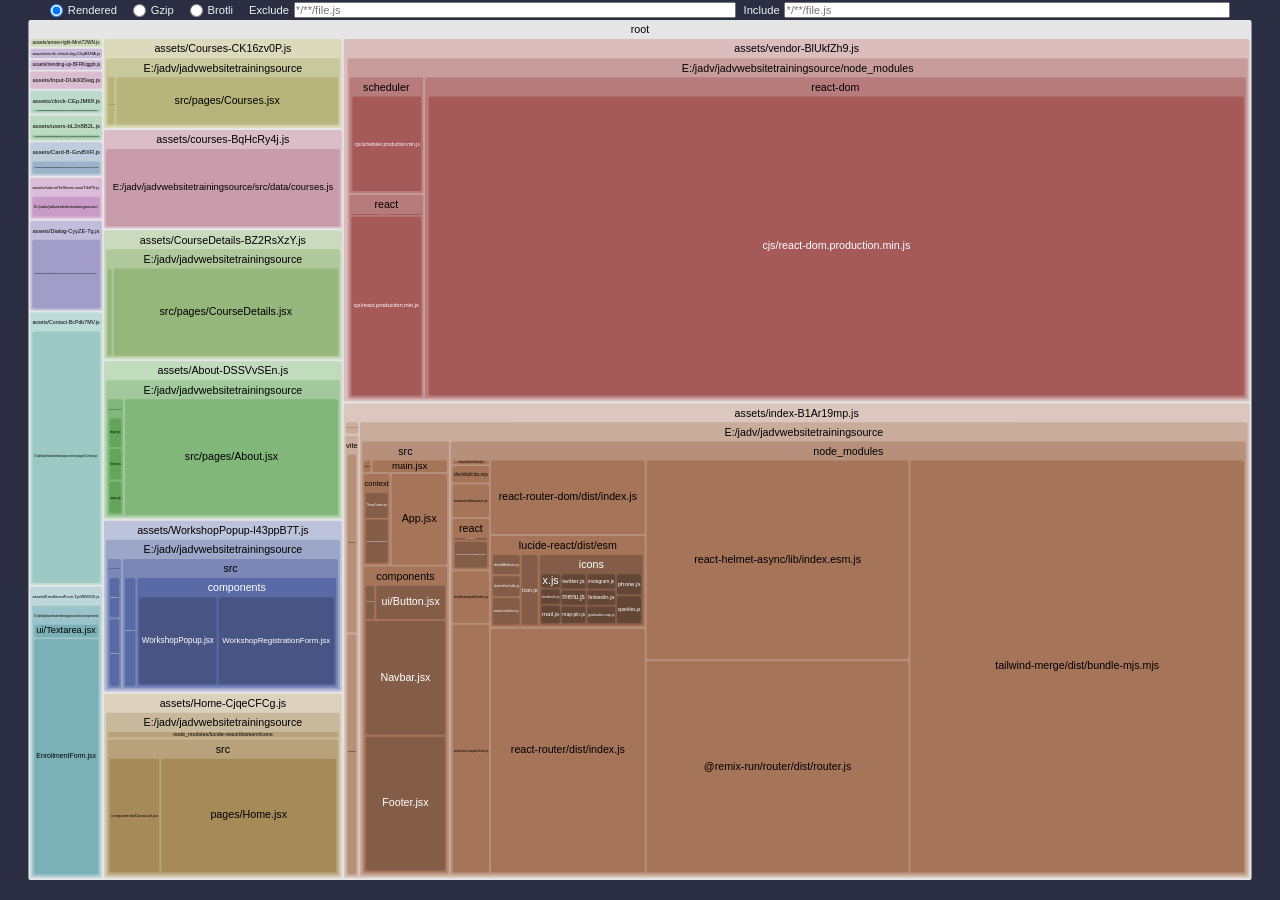
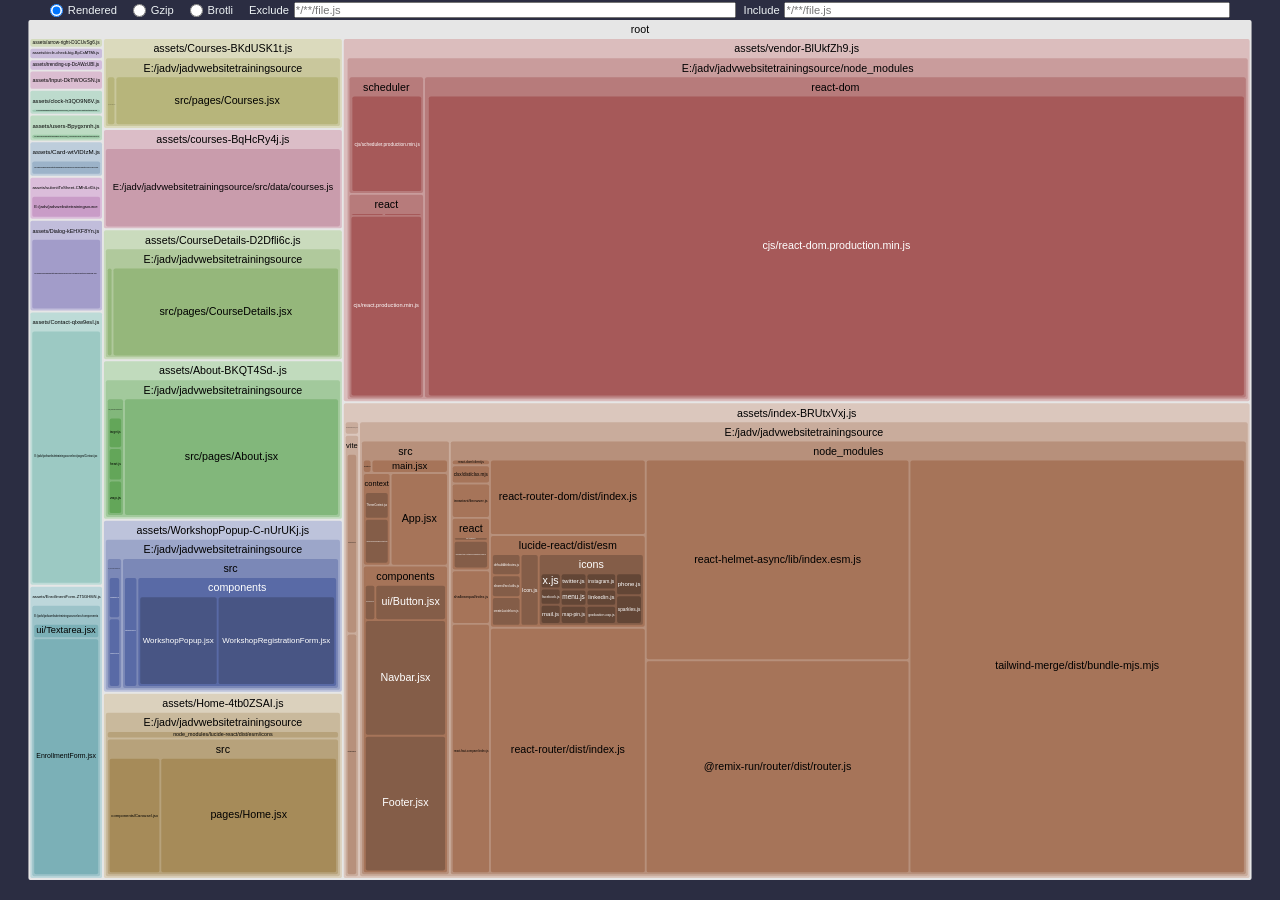
